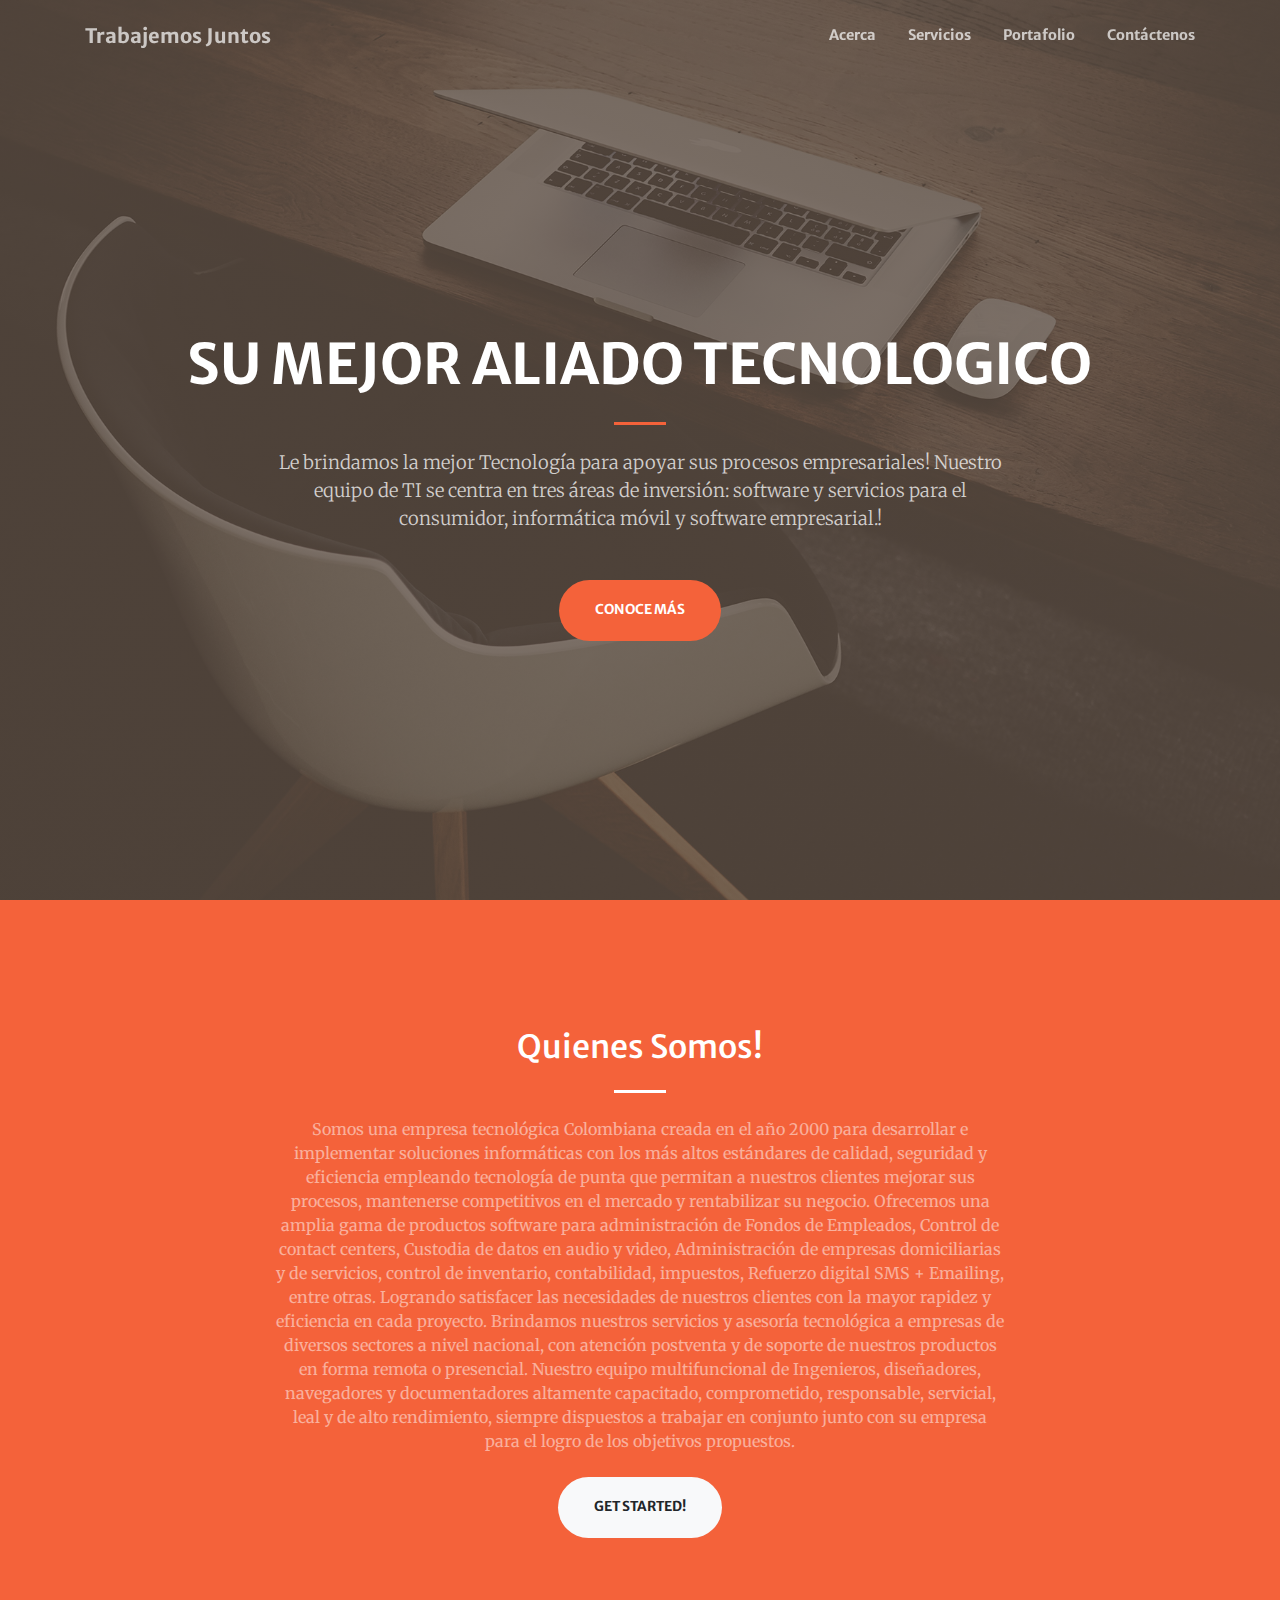
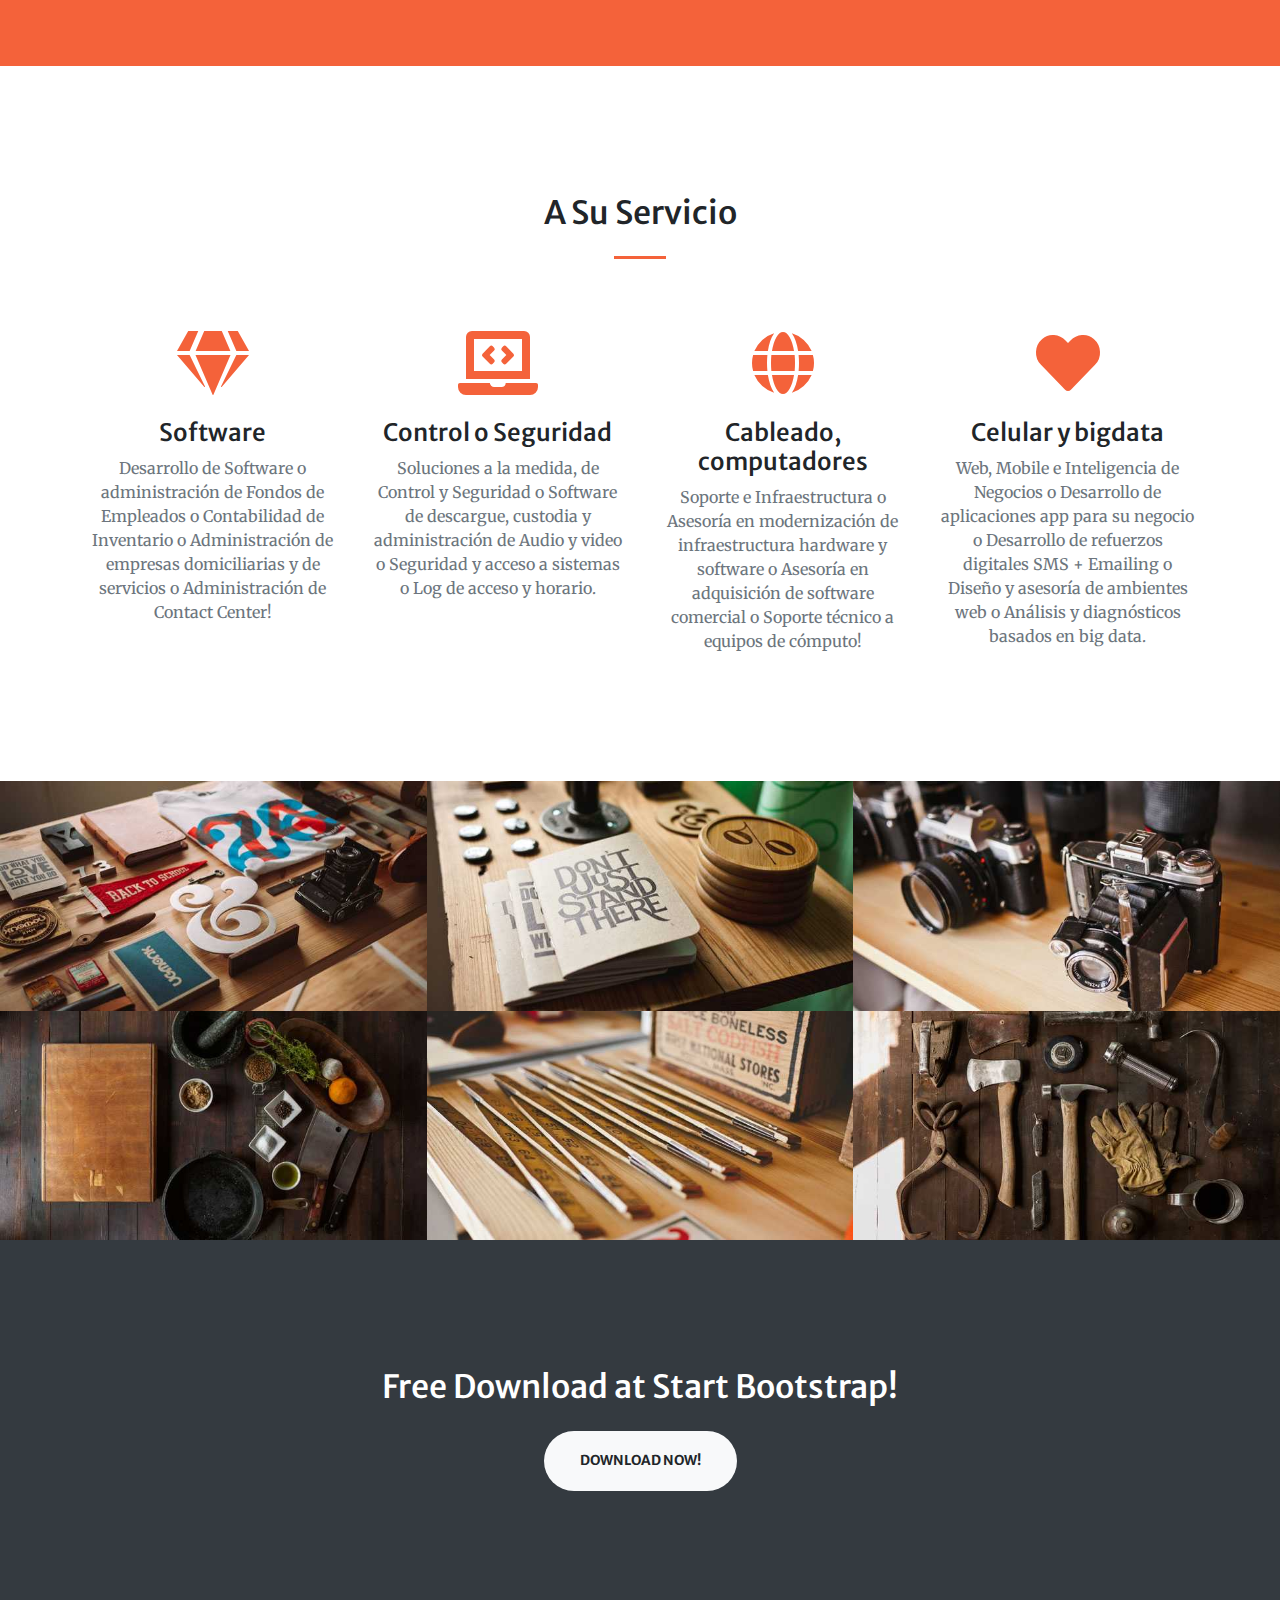
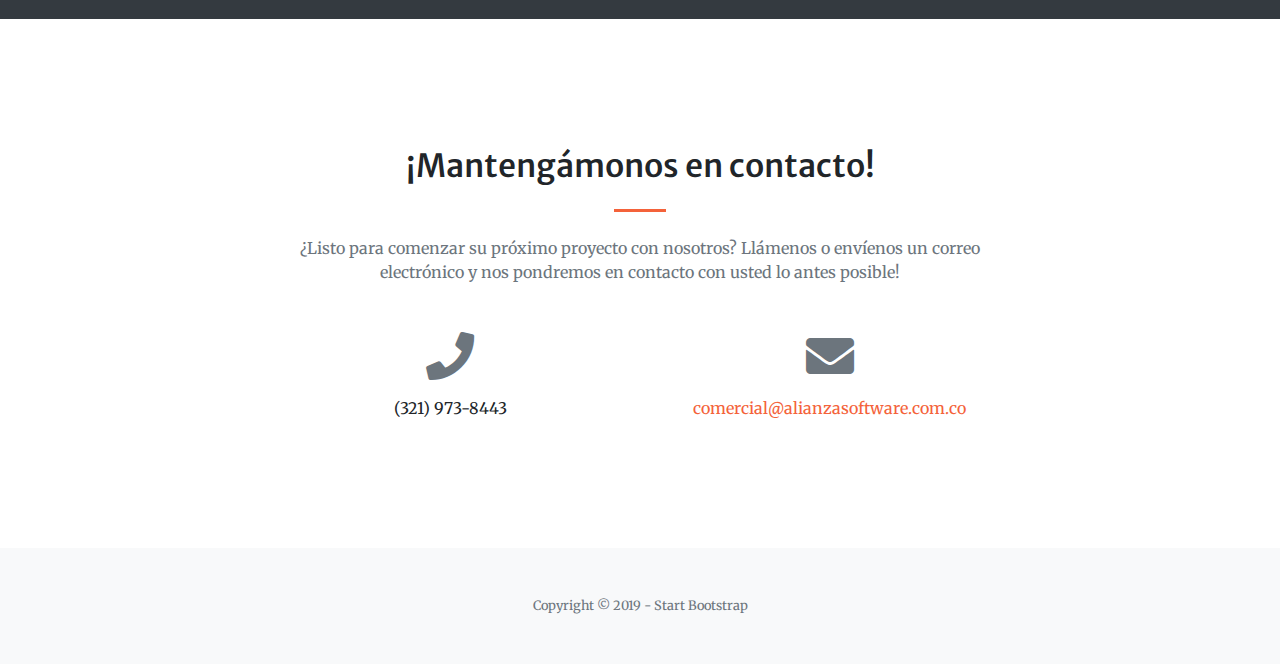
==== index.html @ fbc03a9c "Updates" ====
<!DOCTYPE html><html lang="en"><head><meta charSet="utf-8"/><meta http-equiv="x-ua-compatible" content="ie=edge"/><meta name="viewport" content="width=device-width, initial-scale=1, shrink-to-fit=no"/><style data-href="/styles.d4456d496909df56a29a.css">/*!
 * Font Awesome Free 5.10.2 by @fontawesome - https://fontawesome.com
 * License - https://fontawesome.com/license/free (Icons: CC BY 4.0, Fonts: SIL OFL 1.1, Code: MIT License)
 */@font-face{font-family:Font Awesome\ 5 Brands;font-style:normal;font-weight:400;font-display:auto;src:url(/static/fa-brands-400-14c590d124662eb50efa4c00f027b79c.eot);src:url(/static/fa-brands-400-14c590d124662eb50efa4c00f027b79c.eot?#iefix) format("embedded-opentype"),url(/static/fa-brands-400-3e1b2a654a784ceb385157140b4ccd71.woff2) format("woff2"),url(/static/fa-brands-400-df02c782834b113d605d8329368737b4.woff) format("woff"),url(/static/fa-brands-400-5e8aa9ea0ebcd2218178f554cdd8e6b0.ttf) format("truetype"),url(/static/fa-brands-400-bfa9c38bd6081dafe7278dedc4aad1d9.svg#fontawesome) format("svg")}.fab{font-family:Font Awesome\ 5 Brands}@font-face{font-family:Font Awesome\ 5 Free;font-style:normal;font-weight:400;font-display:auto;src:url(/static/fa-regular-400-aa66d0e0e38c75666e98db33abae955e.eot);src:url(/static/fa-regular-400-aa66d0e0e38c75666e98db33abae955e.eot?#iefix) format("embedded-opentype"),url(/static/fa-regular-400-ac21cac3f22cc9642f5af32e0c750797.woff2) format("woff2"),url(/static/fa-regular-400-5623624dd1b017c66c29d1ac69cdcfa3.woff) format("woff"),url(/static/fa-regular-400-285a9d2a28886ad64c4e45cbd733cf7c.ttf) format("truetype"),url(/static/fa-regular-400-95f13e0be408d117bd3d9b366084a3ef.svg#fontawesome) format("svg")}.far{font-weight:400}@font-face{font-family:Font Awesome\ 5 Free;font-style:normal;font-weight:900;font-display:auto;src:url(/static/fa-solid-900-42e1fbd2cf655a0b44a2dfae9ca2f8c1.eot);src:url(/static/fa-solid-900-42e1fbd2cf655a0b44a2dfae9ca2f8c1.eot?#iefix) format("embedded-opentype"),url(/static/fa-solid-900-d6d8d5da9214dc7d46b297672a602d55.woff2) format("woff2"),url(/static/fa-solid-900-3ded831d708bf90b2da86756551b5c1c.woff) format("woff"),url(/static/fa-solid-900-896e20e26ad07dc63c9526ed814117e9.ttf) format("truetype"),url(/static/fa-solid-900-6ed5e3bc9018d2a03e2f1fadbf8a0a4a.svg#fontawesome) format("svg")}.fa,.far,.fas{font-family:Font Awesome\ 5 Free}.fa,.fas{font-weight:900}

/*!
 * Font Awesome Free 5.10.2 by @fontawesome - https://fontawesome.com
 * License - https://fontawesome.com/license/free (Icons: CC BY 4.0, Fonts: SIL OFL 1.1, Code: MIT License)
 */.fa,.fab,.fad,.fal,.far,.fas{-moz-osx-font-smoothing:grayscale;-webkit-font-smoothing:antialiased;display:inline-block;font-style:normal;font-variant:normal;text-rendering:auto;line-height:1}.fa-lg{font-size:1.33333em;line-height:.75em;vertical-align:-.0667em}.fa-xs{font-size:.75em}.fa-sm{font-size:.875em}.fa-1x{font-size:1em}.fa-2x{font-size:2em}.fa-3x{font-size:3em}.fa-4x{font-size:4em}.fa-5x{font-size:5em}.fa-6x{font-size:6em}.fa-7x{font-size:7em}.fa-8x{font-size:8em}.fa-9x{font-size:9em}.fa-10x{font-size:10em}.fa-fw{text-align:center;width:1.25em}.fa-ul{list-style-type:none;margin-left:2.5em;padding-left:0}.fa-ul>li{position:relative}.fa-li{left:-2em;position:absolute;text-align:center;width:2em;line-height:inherit}.fa-border{border:.08em solid #eee;border-radius:.1em;padding:.2em .25em .15em}.fa-pull-left{float:left}.fa-pull-right{float:right}.fa.fa-pull-left,.fab.fa-pull-left,.fal.fa-pull-left,.far.fa-pull-left,.fas.fa-pull-left{margin-right:.3em}.fa.fa-pull-right,.fab.fa-pull-right,.fal.fa-pull-right,.far.fa-pull-right,.fas.fa-pull-right{margin-left:.3em}.fa-spin{animation:fa-spin 2s linear infinite}.fa-pulse{animation:fa-spin 1s steps(8) infinite}@keyframes fa-spin{0%{transform:rotate(0deg)}to{transform:rotate(1turn)}}.fa-rotate-90{-ms-filter:"progid:DXImageTransform.Microsoft.BasicImage(rotation=1)";transform:rotate(90deg)}.fa-rotate-180{-ms-filter:"progid:DXImageTransform.Microsoft.BasicImage(rotation=2)";transform:rotate(180deg)}.fa-rotate-270{-ms-filter:"progid:DXImageTransform.Microsoft.BasicImage(rotation=3)";transform:rotate(270deg)}.fa-flip-horizontal{-ms-filter:"progid:DXImageTransform.Microsoft.BasicImage(rotation=0, mirror=1)";transform:scaleX(-1)}.fa-flip-vertical{transform:scaleY(-1)}.fa-flip-both,.fa-flip-horizontal.fa-flip-vertical,.fa-flip-vertical{-ms-filter:"progid:DXImageTransform.Microsoft.BasicImage(rotation=2, mirror=1)"}.fa-flip-both,.fa-flip-horizontal.fa-flip-vertical{transform:scale(-1)}:root .fa-flip-both,:root .fa-flip-horizontal,:root .fa-flip-vertical,:root .fa-rotate-90,:root .fa-rotate-180,:root .fa-rotate-270{-webkit-filter:none;filter:none}.fa-stack{display:inline-block;height:2em;line-height:2em;position:relative;vertical-align:middle;width:2.5em}.fa-stack-1x,.fa-stack-2x{left:0;position:absolute;text-align:center;width:100%}.fa-stack-1x{line-height:inherit}.fa-stack-2x{font-size:2em}.fa-inverse{color:#fff}.fa-500px:before{content:"\F26E"}.fa-accessible-icon:before{content:"\F368"}.fa-accusoft:before{content:"\F369"}.fa-acquisitions-incorporated:before{content:"\F6AF"}.fa-ad:before{content:"\F641"}.fa-address-book:before{content:"\F2B9"}.fa-address-card:before{content:"\F2BB"}.fa-adjust:before{content:"\F042"}.fa-adn:before{content:"\F170"}.fa-adobe:before{content:"\F778"}.fa-adversal:before{content:"\F36A"}.fa-affiliatetheme:before{content:"\F36B"}.fa-air-freshener:before{content:"\F5D0"}.fa-airbnb:before{content:"\F834"}.fa-algolia:before{content:"\F36C"}.fa-align-center:before{content:"\F037"}.fa-align-justify:before{content:"\F039"}.fa-align-left:before{content:"\F036"}.fa-align-right:before{content:"\F038"}.fa-alipay:before{content:"\F642"}.fa-allergies:before{content:"\F461"}.fa-amazon:before{content:"\F270"}.fa-amazon-pay:before{content:"\F42C"}.fa-ambulance:before{content:"\F0F9"}.fa-american-sign-language-interpreting:before{content:"\F2A3"}.fa-amilia:before{content:"\F36D"}.fa-anchor:before{content:"\F13D"}.fa-android:before{content:"\F17B"}.fa-angellist:before{content:"\F209"}.fa-angle-double-down:before{content:"\F103"}.fa-angle-double-left:before{content:"\F100"}.fa-angle-double-right:before{content:"\F101"}.fa-angle-double-up:before{content:"\F102"}.fa-angle-down:before{content:"\F107"}.fa-angle-left:before{content:"\F104"}.fa-angle-right:before{content:"\F105"}.fa-angle-up:before{content:"\F106"}.fa-angry:before{content:"\F556"}.fa-angrycreative:before{content:"\F36E"}.fa-angular:before{content:"\F420"}.fa-ankh:before{content:"\F644"}.fa-app-store:before{content:"\F36F"}.fa-app-store-ios:before{content:"\F370"}.fa-apper:before{content:"\F371"}.fa-apple:before{content:"\F179"}.fa-apple-alt:before{content:"\F5D1"}.fa-apple-pay:before{content:"\F415"}.fa-archive:before{content:"\F187"}.fa-archway:before{content:"\F557"}.fa-arrow-alt-circle-down:before{content:"\F358"}.fa-arrow-alt-circle-left:before{content:"\F359"}.fa-arrow-alt-circle-right:before{content:"\F35A"}.fa-arrow-alt-circle-up:before{content:"\F35B"}.fa-arrow-circle-down:before{content:"\F0AB"}.fa-arrow-circle-left:before{content:"\F0A8"}.fa-arrow-circle-right:before{content:"\F0A9"}.fa-arrow-circle-up:before{content:"\F0AA"}.fa-arrow-down:before{content:"\F063"}.fa-arrow-left:before{content:"\F060"}.fa-arrow-right:before{content:"\F061"}.fa-arrow-up:before{content:"\F062"}.fa-arrows-alt:before{content:"\F0B2"}.fa-arrows-alt-h:before{content:"\F337"}.fa-arrows-alt-v:before{content:"\F338"}.fa-artstation:before{content:"\F77A"}.fa-assistive-listening-systems:before{content:"\F2A2"}.fa-asterisk:before{content:"\F069"}.fa-asymmetrik:before{content:"\F372"}.fa-at:before{content:"\F1FA"}.fa-atlas:before{content:"\F558"}.fa-atlassian:before{content:"\F77B"}.fa-atom:before{content:"\F5D2"}.fa-audible:before{content:"\F373"}.fa-audio-description:before{content:"\F29E"}.fa-autoprefixer:before{content:"\F41C"}.fa-avianex:before{content:"\F374"}.fa-aviato:before{content:"\F421"}.fa-award:before{content:"\F559"}.fa-aws:before{content:"\F375"}.fa-baby:before{content:"\F77C"}.fa-baby-carriage:before{content:"\F77D"}.fa-backspace:before{content:"\F55A"}.fa-backward:before{content:"\F04A"}.fa-bacon:before{content:"\F7E5"}.fa-balance-scale:before{content:"\F24E"}.fa-balance-scale-left:before{content:"\F515"}.fa-balance-scale-right:before{content:"\F516"}.fa-ban:before{content:"\F05E"}.fa-band-aid:before{content:"\F462"}.fa-bandcamp:before{content:"\F2D5"}.fa-barcode:before{content:"\F02A"}.fa-bars:before{content:"\F0C9"}.fa-baseball-ball:before{content:"\F433"}.fa-basketball-ball:before{content:"\F434"}.fa-bath:before{content:"\F2CD"}.fa-battery-empty:before{content:"\F244"}.fa-battery-full:before{content:"\F240"}.fa-battery-half:before{content:"\F242"}.fa-battery-quarter:before{content:"\F243"}.fa-battery-three-quarters:before{content:"\F241"}.fa-battle-net:before{content:"\F835"}.fa-bed:before{content:"\F236"}.fa-beer:before{content:"\F0FC"}.fa-behance:before{content:"\F1B4"}.fa-behance-square:before{content:"\F1B5"}.fa-bell:before{content:"\F0F3"}.fa-bell-slash:before{content:"\F1F6"}.fa-bezier-curve:before{content:"\F55B"}.fa-bible:before{content:"\F647"}.fa-bicycle:before{content:"\F206"}.fa-biking:before{content:"\F84A"}.fa-bimobject:before{content:"\F378"}.fa-binoculars:before{content:"\F1E5"}.fa-biohazard:before{content:"\F780"}.fa-birthday-cake:before{content:"\F1FD"}.fa-bitbucket:before{content:"\F171"}.fa-bitcoin:before{content:"\F379"}.fa-bity:before{content:"\F37A"}.fa-black-tie:before{content:"\F27E"}.fa-blackberry:before{content:"\F37B"}.fa-blender:before{content:"\F517"}.fa-blender-phone:before{content:"\F6B6"}.fa-blind:before{content:"\F29D"}.fa-blog:before{content:"\F781"}.fa-blogger:before{content:"\F37C"}.fa-blogger-b:before{content:"\F37D"}.fa-bluetooth:before{content:"\F293"}.fa-bluetooth-b:before{content:"\F294"}.fa-bold:before{content:"\F032"}.fa-bolt:before{content:"\F0E7"}.fa-bomb:before{content:"\F1E2"}.fa-bone:before{content:"\F5D7"}.fa-bong:before{content:"\F55C"}.fa-book:before{content:"\F02D"}.fa-book-dead:before{content:"\F6B7"}.fa-book-medical:before{content:"\F7E6"}.fa-book-open:before{content:"\F518"}.fa-book-reader:before{content:"\F5DA"}.fa-bookmark:before{content:"\F02E"}.fa-bootstrap:before{content:"\F836"}.fa-border-all:before{content:"\F84C"}.fa-border-none:before{content:"\F850"}.fa-border-style:before{content:"\F853"}.fa-bowling-ball:before{content:"\F436"}.fa-box:before{content:"\F466"}.fa-box-open:before{content:"\F49E"}.fa-boxes:before{content:"\F468"}.fa-braille:before{content:"\F2A1"}.fa-brain:before{content:"\F5DC"}.fa-bread-slice:before{content:"\F7EC"}.fa-briefcase:before{content:"\F0B1"}.fa-briefcase-medical:before{content:"\F469"}.fa-broadcast-tower:before{content:"\F519"}.fa-broom:before{content:"\F51A"}.fa-brush:before{content:"\F55D"}.fa-btc:before{content:"\F15A"}.fa-buffer:before{content:"\F837"}.fa-bug:before{content:"\F188"}.fa-building:before{content:"\F1AD"}.fa-bullhorn:before{content:"\F0A1"}.fa-bullseye:before{content:"\F140"}.fa-burn:before{content:"\F46A"}.fa-buromobelexperte:before{content:"\F37F"}.fa-bus:before{content:"\F207"}.fa-bus-alt:before{content:"\F55E"}.fa-business-time:before{content:"\F64A"}.fa-buysellads:before{content:"\F20D"}.fa-calculator:before{content:"\F1EC"}.fa-calendar:before{content:"\F133"}.fa-calendar-alt:before{content:"\F073"}.fa-calendar-check:before{content:"\F274"}.fa-calendar-day:before{content:"\F783"}.fa-calendar-minus:before{content:"\F272"}.fa-calendar-plus:before{content:"\F271"}.fa-calendar-times:before{content:"\F273"}.fa-calendar-week:before{content:"\F784"}.fa-camera:before{content:"\F030"}.fa-camera-retro:before{content:"\F083"}.fa-campground:before{content:"\F6BB"}.fa-canadian-maple-leaf:before{content:"\F785"}.fa-candy-cane:before{content:"\F786"}.fa-cannabis:before{content:"\F55F"}.fa-capsules:before{content:"\F46B"}.fa-car:before{content:"\F1B9"}.fa-car-alt:before{content:"\F5DE"}.fa-car-battery:before{content:"\F5DF"}.fa-car-crash:before{content:"\F5E1"}.fa-car-side:before{content:"\F5E4"}.fa-caret-down:before{content:"\F0D7"}.fa-caret-left:before{content:"\F0D9"}.fa-caret-right:before{content:"\F0DA"}.fa-caret-square-down:before{content:"\F150"}.fa-caret-square-left:before{content:"\F191"}.fa-caret-square-right:before{content:"\F152"}.fa-caret-square-up:before{content:"\F151"}.fa-caret-up:before{content:"\F0D8"}.fa-carrot:before{content:"\F787"}.fa-cart-arrow-down:before{content:"\F218"}.fa-cart-plus:before{content:"\F217"}.fa-cash-register:before{content:"\F788"}.fa-cat:before{content:"\F6BE"}.fa-cc-amazon-pay:before{content:"\F42D"}.fa-cc-amex:before{content:"\F1F3"}.fa-cc-apple-pay:before{content:"\F416"}.fa-cc-diners-club:before{content:"\F24C"}.fa-cc-discover:before{content:"\F1F2"}.fa-cc-jcb:before{content:"\F24B"}.fa-cc-mastercard:before{content:"\F1F1"}.fa-cc-paypal:before{content:"\F1F4"}.fa-cc-stripe:before{content:"\F1F5"}.fa-cc-visa:before{content:"\F1F0"}.fa-centercode:before{content:"\F380"}.fa-centos:before{content:"\F789"}.fa-certificate:before{content:"\F0A3"}.fa-chair:before{content:"\F6C0"}.fa-chalkboard:before{content:"\F51B"}.fa-chalkboard-teacher:before{content:"\F51C"}.fa-charging-station:before{content:"\F5E7"}.fa-chart-area:before{content:"\F1FE"}.fa-chart-bar:before{content:"\F080"}.fa-chart-line:before{content:"\F201"}.fa-chart-pie:before{content:"\F200"}.fa-check:before{content:"\F00C"}.fa-check-circle:before{content:"\F058"}.fa-check-double:before{content:"\F560"}.fa-check-square:before{content:"\F14A"}.fa-cheese:before{content:"\F7EF"}.fa-chess:before{content:"\F439"}.fa-chess-bishop:before{content:"\F43A"}.fa-chess-board:before{content:"\F43C"}.fa-chess-king:before{content:"\F43F"}.fa-chess-knight:before{content:"\F441"}.fa-chess-pawn:before{content:"\F443"}.fa-chess-queen:before{content:"\F445"}.fa-chess-rook:before{content:"\F447"}.fa-chevron-circle-down:before{content:"\F13A"}.fa-chevron-circle-left:before{content:"\F137"}.fa-chevron-circle-right:before{content:"\F138"}.fa-chevron-circle-up:before{content:"\F139"}.fa-chevron-down:before{content:"\F078"}.fa-chevron-left:before{content:"\F053"}.fa-chevron-right:before{content:"\F054"}.fa-chevron-up:before{content:"\F077"}.fa-child:before{content:"\F1AE"}.fa-chrome:before{content:"\F268"}.fa-chromecast:before{content:"\F838"}.fa-church:before{content:"\F51D"}.fa-circle:before{content:"\F111"}.fa-circle-notch:before{content:"\F1CE"}.fa-city:before{content:"\F64F"}.fa-clinic-medical:before{content:"\F7F2"}.fa-clipboard:before{content:"\F328"}.fa-clipboard-check:before{content:"\F46C"}.fa-clipboard-list:before{content:"\F46D"}.fa-clock:before{content:"\F017"}.fa-clone:before{content:"\F24D"}.fa-closed-captioning:before{content:"\F20A"}.fa-cloud:before{content:"\F0C2"}.fa-cloud-download-alt:before{content:"\F381"}.fa-cloud-meatball:before{content:"\F73B"}.fa-cloud-moon:before{content:"\F6C3"}.fa-cloud-moon-rain:before{content:"\F73C"}.fa-cloud-rain:before{content:"\F73D"}.fa-cloud-showers-heavy:before{content:"\F740"}.fa-cloud-sun:before{content:"\F6C4"}.fa-cloud-sun-rain:before{content:"\F743"}.fa-cloud-upload-alt:before{content:"\F382"}.fa-cloudscale:before{content:"\F383"}.fa-cloudsmith:before{content:"\F384"}.fa-cloudversify:before{content:"\F385"}.fa-cocktail:before{content:"\F561"}.fa-code:before{content:"\F121"}.fa-code-branch:before{content:"\F126"}.fa-codepen:before{content:"\F1CB"}.fa-codiepie:before{content:"\F284"}.fa-coffee:before{content:"\F0F4"}.fa-cog:before{content:"\F013"}.fa-cogs:before{content:"\F085"}.fa-coins:before{content:"\F51E"}.fa-columns:before{content:"\F0DB"}.fa-comment:before{content:"\F075"}.fa-comment-alt:before{content:"\F27A"}.fa-comment-dollar:before{content:"\F651"}.fa-comment-dots:before{content:"\F4AD"}.fa-comment-medical:before{content:"\F7F5"}.fa-comment-slash:before{content:"\F4B3"}.fa-comments:before{content:"\F086"}.fa-comments-dollar:before{content:"\F653"}.fa-compact-disc:before{content:"\F51F"}.fa-compass:before{content:"\F14E"}.fa-compress:before{content:"\F066"}.fa-compress-arrows-alt:before{content:"\F78C"}.fa-concierge-bell:before{content:"\F562"}.fa-confluence:before{content:"\F78D"}.fa-connectdevelop:before{content:"\F20E"}.fa-contao:before{content:"\F26D"}.fa-cookie:before{content:"\F563"}.fa-cookie-bite:before{content:"\F564"}.fa-copy:before{content:"\F0C5"}.fa-copyright:before{content:"\F1F9"}.fa-cotton-bureau:before{content:"\F89E"}.fa-couch:before{content:"\F4B8"}.fa-cpanel:before{content:"\F388"}.fa-creative-commons:before{content:"\F25E"}.fa-creative-commons-by:before{content:"\F4E7"}.fa-creative-commons-nc:before{content:"\F4E8"}.fa-creative-commons-nc-eu:before{content:"\F4E9"}.fa-creative-commons-nc-jp:before{content:"\F4EA"}.fa-creative-commons-nd:before{content:"\F4EB"}.fa-creative-commons-pd:before{content:"\F4EC"}.fa-creative-commons-pd-alt:before{content:"\F4ED"}.fa-creative-commons-remix:before{content:"\F4EE"}.fa-creative-commons-sa:before{content:"\F4EF"}.fa-creative-commons-sampling:before{content:"\F4F0"}.fa-creative-commons-sampling-plus:before{content:"\F4F1"}.fa-creative-commons-share:before{content:"\F4F2"}.fa-creative-commons-zero:before{content:"\F4F3"}.fa-credit-card:before{content:"\F09D"}.fa-critical-role:before{content:"\F6C9"}.fa-crop:before{content:"\F125"}.fa-crop-alt:before{content:"\F565"}.fa-cross:before{content:"\F654"}.fa-crosshairs:before{content:"\F05B"}.fa-crow:before{content:"\F520"}.fa-crown:before{content:"\F521"}.fa-crutch:before{content:"\F7F7"}.fa-css3:before{content:"\F13C"}.fa-css3-alt:before{content:"\F38B"}.fa-cube:before{content:"\F1B2"}.fa-cubes:before{content:"\F1B3"}.fa-cut:before{content:"\F0C4"}.fa-cuttlefish:before{content:"\F38C"}.fa-d-and-d:before{content:"\F38D"}.fa-d-and-d-beyond:before{content:"\F6CA"}.fa-dashcube:before{content:"\F210"}.fa-database:before{content:"\F1C0"}.fa-deaf:before{content:"\F2A4"}.fa-delicious:before{content:"\F1A5"}.fa-democrat:before{content:"\F747"}.fa-deploydog:before{content:"\F38E"}.fa-deskpro:before{content:"\F38F"}.fa-desktop:before{content:"\F108"}.fa-dev:before{content:"\F6CC"}.fa-deviantart:before{content:"\F1BD"}.fa-dharmachakra:before{content:"\F655"}.fa-dhl:before{content:"\F790"}.fa-diagnoses:before{content:"\F470"}.fa-diaspora:before{content:"\F791"}.fa-dice:before{content:"\F522"}.fa-dice-d20:before{content:"\F6CF"}.fa-dice-d6:before{content:"\F6D1"}.fa-dice-five:before{content:"\F523"}.fa-dice-four:before{content:"\F524"}.fa-dice-one:before{content:"\F525"}.fa-dice-six:before{content:"\F526"}.fa-dice-three:before{content:"\F527"}.fa-dice-two:before{content:"\F528"}.fa-digg:before{content:"\F1A6"}.fa-digital-ocean:before{content:"\F391"}.fa-digital-tachograph:before{content:"\F566"}.fa-directions:before{content:"\F5EB"}.fa-discord:before{content:"\F392"}.fa-discourse:before{content:"\F393"}.fa-divide:before{content:"\F529"}.fa-dizzy:before{content:"\F567"}.fa-dna:before{content:"\F471"}.fa-dochub:before{content:"\F394"}.fa-docker:before{content:"\F395"}.fa-dog:before{content:"\F6D3"}.fa-dollar-sign:before{content:"\F155"}.fa-dolly:before{content:"\F472"}.fa-dolly-flatbed:before{content:"\F474"}.fa-donate:before{content:"\F4B9"}.fa-door-closed:before{content:"\F52A"}.fa-door-open:before{content:"\F52B"}.fa-dot-circle:before{content:"\F192"}.fa-dove:before{content:"\F4BA"}.fa-download:before{content:"\F019"}.fa-draft2digital:before{content:"\F396"}.fa-drafting-compass:before{content:"\F568"}.fa-dragon:before{content:"\F6D5"}.fa-draw-polygon:before{content:"\F5EE"}.fa-dribbble:before{content:"\F17D"}.fa-dribbble-square:before{content:"\F397"}.fa-dropbox:before{content:"\F16B"}.fa-drum:before{content:"\F569"}.fa-drum-steelpan:before{content:"\F56A"}.fa-drumstick-bite:before{content:"\F6D7"}.fa-drupal:before{content:"\F1A9"}.fa-dumbbell:before{content:"\F44B"}.fa-dumpster:before{content:"\F793"}.fa-dumpster-fire:before{content:"\F794"}.fa-dungeon:before{content:"\F6D9"}.fa-dyalog:before{content:"\F399"}.fa-earlybirds:before{content:"\F39A"}.fa-ebay:before{content:"\F4F4"}.fa-edge:before{content:"\F282"}.fa-edit:before{content:"\F044"}.fa-egg:before{content:"\F7FB"}.fa-eject:before{content:"\F052"}.fa-elementor:before{content:"\F430"}.fa-ellipsis-h:before{content:"\F141"}.fa-ellipsis-v:before{content:"\F142"}.fa-ello:before{content:"\F5F1"}.fa-ember:before{content:"\F423"}.fa-empire:before{content:"\F1D1"}.fa-envelope:before{content:"\F0E0"}.fa-envelope-open:before{content:"\F2B6"}.fa-envelope-open-text:before{content:"\F658"}.fa-envelope-square:before{content:"\F199"}.fa-envira:before{content:"\F299"}.fa-equals:before{content:"\F52C"}.fa-eraser:before{content:"\F12D"}.fa-erlang:before{content:"\F39D"}.fa-ethereum:before{content:"\F42E"}.fa-ethernet:before{content:"\F796"}.fa-etsy:before{content:"\F2D7"}.fa-euro-sign:before{content:"\F153"}.fa-evernote:before{content:"\F839"}.fa-exchange-alt:before{content:"\F362"}.fa-exclamation:before{content:"\F12A"}.fa-exclamation-circle:before{content:"\F06A"}.fa-exclamation-triangle:before{content:"\F071"}.fa-expand:before{content:"\F065"}.fa-expand-arrows-alt:before{content:"\F31E"}.fa-expeditedssl:before{content:"\F23E"}.fa-external-link-alt:before{content:"\F35D"}.fa-external-link-square-alt:before{content:"\F360"}.fa-eye:before{content:"\F06E"}.fa-eye-dropper:before{content:"\F1FB"}.fa-eye-slash:before{content:"\F070"}.fa-facebook:before{content:"\F09A"}.fa-facebook-f:before{content:"\F39E"}.fa-facebook-messenger:before{content:"\F39F"}.fa-facebook-square:before{content:"\F082"}.fa-fan:before{content:"\F863"}.fa-fantasy-flight-games:before{content:"\F6DC"}.fa-fast-backward:before{content:"\F049"}.fa-fast-forward:before{content:"\F050"}.fa-fax:before{content:"\F1AC"}.fa-feather:before{content:"\F52D"}.fa-feather-alt:before{content:"\F56B"}.fa-fedex:before{content:"\F797"}.fa-fedora:before{content:"\F798"}.fa-female:before{content:"\F182"}.fa-fighter-jet:before{content:"\F0FB"}.fa-figma:before{content:"\F799"}.fa-file:before{content:"\F15B"}.fa-file-alt:before{content:"\F15C"}.fa-file-archive:before{content:"\F1C6"}.fa-file-audio:before{content:"\F1C7"}.fa-file-code:before{content:"\F1C9"}.fa-file-contract:before{content:"\F56C"}.fa-file-csv:before{content:"\F6DD"}.fa-file-download:before{content:"\F56D"}.fa-file-excel:before{content:"\F1C3"}.fa-file-export:before{content:"\F56E"}.fa-file-image:before{content:"\F1C5"}.fa-file-import:before{content:"\F56F"}.fa-file-invoice:before{content:"\F570"}.fa-file-invoice-dollar:before{content:"\F571"}.fa-file-medical:before{content:"\F477"}.fa-file-medical-alt:before{content:"\F478"}.fa-file-pdf:before{content:"\F1C1"}.fa-file-powerpoint:before{content:"\F1C4"}.fa-file-prescription:before{content:"\F572"}.fa-file-signature:before{content:"\F573"}.fa-file-upload:before{content:"\F574"}.fa-file-video:before{content:"\F1C8"}.fa-file-word:before{content:"\F1C2"}.fa-fill:before{content:"\F575"}.fa-fill-drip:before{content:"\F576"}.fa-film:before{content:"\F008"}.fa-filter:before{content:"\F0B0"}.fa-fingerprint:before{content:"\F577"}.fa-fire:before{content:"\F06D"}.fa-fire-alt:before{content:"\F7E4"}.fa-fire-extinguisher:before{content:"\F134"}.fa-firefox:before{content:"\F269"}.fa-first-aid:before{content:"\F479"}.fa-first-order:before{content:"\F2B0"}.fa-first-order-alt:before{content:"\F50A"}.fa-firstdraft:before{content:"\F3A1"}.fa-fish:before{content:"\F578"}.fa-fist-raised:before{content:"\F6DE"}.fa-flag:before{content:"\F024"}.fa-flag-checkered:before{content:"\F11E"}.fa-flag-usa:before{content:"\F74D"}.fa-flask:before{content:"\F0C3"}.fa-flickr:before{content:"\F16E"}.fa-flipboard:before{content:"\F44D"}.fa-flushed:before{content:"\F579"}.fa-fly:before{content:"\F417"}.fa-folder:before{content:"\F07B"}.fa-folder-minus:before{content:"\F65D"}.fa-folder-open:before{content:"\F07C"}.fa-folder-plus:before{content:"\F65E"}.fa-font:before{content:"\F031"}.fa-font-awesome:before{content:"\F2B4"}.fa-font-awesome-alt:before{content:"\F35C"}.fa-font-awesome-flag:before{content:"\F425"}.fa-font-awesome-logo-full:before{content:"\F4E6"}.fa-fonticons:before{content:"\F280"}.fa-fonticons-fi:before{content:"\F3A2"}.fa-football-ball:before{content:"\F44E"}.fa-fort-awesome:before{content:"\F286"}.fa-fort-awesome-alt:before{content:"\F3A3"}.fa-forumbee:before{content:"\F211"}.fa-forward:before{content:"\F04E"}.fa-foursquare:before{content:"\F180"}.fa-free-code-camp:before{content:"\F2C5"}.fa-freebsd:before{content:"\F3A4"}.fa-frog:before{content:"\F52E"}.fa-frown:before{content:"\F119"}.fa-frown-open:before{content:"\F57A"}.fa-fulcrum:before{content:"\F50B"}.fa-funnel-dollar:before{content:"\F662"}.fa-futbol:before{content:"\F1E3"}.fa-galactic-republic:before{content:"\F50C"}.fa-galactic-senate:before{content:"\F50D"}.fa-gamepad:before{content:"\F11B"}.fa-gas-pump:before{content:"\F52F"}.fa-gavel:before{content:"\F0E3"}.fa-gem:before{content:"\F3A5"}.fa-genderless:before{content:"\F22D"}.fa-get-pocket:before{content:"\F265"}.fa-gg:before{content:"\F260"}.fa-gg-circle:before{content:"\F261"}.fa-ghost:before{content:"\F6E2"}.fa-gift:before{content:"\F06B"}.fa-gifts:before{content:"\F79C"}.fa-git:before{content:"\F1D3"}.fa-git-alt:before{content:"\F841"}.fa-git-square:before{content:"\F1D2"}.fa-github:before{content:"\F09B"}.fa-github-alt:before{content:"\F113"}.fa-github-square:before{content:"\F092"}.fa-gitkraken:before{content:"\F3A6"}.fa-gitlab:before{content:"\F296"}.fa-gitter:before{content:"\F426"}.fa-glass-cheers:before{content:"\F79F"}.fa-glass-martini:before{content:"\F000"}.fa-glass-martini-alt:before{content:"\F57B"}.fa-glass-whiskey:before{content:"\F7A0"}.fa-glasses:before{content:"\F530"}.fa-glide:before{content:"\F2A5"}.fa-glide-g:before{content:"\F2A6"}.fa-globe:before{content:"\F0AC"}.fa-globe-africa:before{content:"\F57C"}.fa-globe-americas:before{content:"\F57D"}.fa-globe-asia:before{content:"\F57E"}.fa-globe-europe:before{content:"\F7A2"}.fa-gofore:before{content:"\F3A7"}.fa-golf-ball:before{content:"\F450"}.fa-goodreads:before{content:"\F3A8"}.fa-goodreads-g:before{content:"\F3A9"}.fa-google:before{content:"\F1A0"}.fa-google-drive:before{content:"\F3AA"}.fa-google-play:before{content:"\F3AB"}.fa-google-plus:before{content:"\F2B3"}.fa-google-plus-g:before{content:"\F0D5"}.fa-google-plus-square:before{content:"\F0D4"}.fa-google-wallet:before{content:"\F1EE"}.fa-gopuram:before{content:"\F664"}.fa-graduation-cap:before{content:"\F19D"}.fa-gratipay:before{content:"\F184"}.fa-grav:before{content:"\F2D6"}.fa-greater-than:before{content:"\F531"}.fa-greater-than-equal:before{content:"\F532"}.fa-grimace:before{content:"\F57F"}.fa-grin:before{content:"\F580"}.fa-grin-alt:before{content:"\F581"}.fa-grin-beam:before{content:"\F582"}.fa-grin-beam-sweat:before{content:"\F583"}.fa-grin-hearts:before{content:"\F584"}.fa-grin-squint:before{content:"\F585"}.fa-grin-squint-tears:before{content:"\F586"}.fa-grin-stars:before{content:"\F587"}.fa-grin-tears:before{content:"\F588"}.fa-grin-tongue:before{content:"\F589"}.fa-grin-tongue-squint:before{content:"\F58A"}.fa-grin-tongue-wink:before{content:"\F58B"}.fa-grin-wink:before{content:"\F58C"}.fa-grip-horizontal:before{content:"\F58D"}.fa-grip-lines:before{content:"\F7A4"}.fa-grip-lines-vertical:before{content:"\F7A5"}.fa-grip-vertical:before{content:"\F58E"}.fa-gripfire:before{content:"\F3AC"}.fa-grunt:before{content:"\F3AD"}.fa-guitar:before{content:"\F7A6"}.fa-gulp:before{content:"\F3AE"}.fa-h-square:before{content:"\F0FD"}.fa-hacker-news:before{content:"\F1D4"}.fa-hacker-news-square:before{content:"\F3AF"}.fa-hackerrank:before{content:"\F5F7"}.fa-hamburger:before{content:"\F805"}.fa-hammer:before{content:"\F6E3"}.fa-hamsa:before{content:"\F665"}.fa-hand-holding:before{content:"\F4BD"}.fa-hand-holding-heart:before{content:"\F4BE"}.fa-hand-holding-usd:before{content:"\F4C0"}.fa-hand-lizard:before{content:"\F258"}.fa-hand-middle-finger:before{content:"\F806"}.fa-hand-paper:before{content:"\F256"}.fa-hand-peace:before{content:"\F25B"}.fa-hand-point-down:before{content:"\F0A7"}.fa-hand-point-left:before{content:"\F0A5"}.fa-hand-point-right:before{content:"\F0A4"}.fa-hand-point-up:before{content:"\F0A6"}.fa-hand-pointer:before{content:"\F25A"}.fa-hand-rock:before{content:"\F255"}.fa-hand-scissors:before{content:"\F257"}.fa-hand-spock:before{content:"\F259"}.fa-hands:before{content:"\F4C2"}.fa-hands-helping:before{content:"\F4C4"}.fa-handshake:before{content:"\F2B5"}.fa-hanukiah:before{content:"\F6E6"}.fa-hard-hat:before{content:"\F807"}.fa-hashtag:before{content:"\F292"}.fa-hat-wizard:before{content:"\F6E8"}.fa-haykal:before{content:"\F666"}.fa-hdd:before{content:"\F0A0"}.fa-heading:before{content:"\F1DC"}.fa-headphones:before{content:"\F025"}.fa-headphones-alt:before{content:"\F58F"}.fa-headset:before{content:"\F590"}.fa-heart:before{content:"\F004"}.fa-heart-broken:before{content:"\F7A9"}.fa-heartbeat:before{content:"\F21E"}.fa-helicopter:before{content:"\F533"}.fa-highlighter:before{content:"\F591"}.fa-hiking:before{content:"\F6EC"}.fa-hippo:before{content:"\F6ED"}.fa-hips:before{content:"\F452"}.fa-hire-a-helper:before{content:"\F3B0"}.fa-history:before{content:"\F1DA"}.fa-hockey-puck:before{content:"\F453"}.fa-holly-berry:before{content:"\F7AA"}.fa-home:before{content:"\F015"}.fa-hooli:before{content:"\F427"}.fa-hornbill:before{content:"\F592"}.fa-horse:before{content:"\F6F0"}.fa-horse-head:before{content:"\F7AB"}.fa-hospital:before{content:"\F0F8"}.fa-hospital-alt:before{content:"\F47D"}.fa-hospital-symbol:before{content:"\F47E"}.fa-hot-tub:before{content:"\F593"}.fa-hotdog:before{content:"\F80F"}.fa-hotel:before{content:"\F594"}.fa-hotjar:before{content:"\F3B1"}.fa-hourglass:before{content:"\F254"}.fa-hourglass-end:before{content:"\F253"}.fa-hourglass-half:before{content:"\F252"}.fa-hourglass-start:before{content:"\F251"}.fa-house-damage:before{content:"\F6F1"}.fa-houzz:before{content:"\F27C"}.fa-hryvnia:before{content:"\F6F2"}.fa-html5:before{content:"\F13B"}.fa-hubspot:before{content:"\F3B2"}.fa-i-cursor:before{content:"\F246"}.fa-ice-cream:before{content:"\F810"}.fa-icicles:before{content:"\F7AD"}.fa-icons:before{content:"\F86D"}.fa-id-badge:before{content:"\F2C1"}.fa-id-card:before{content:"\F2C2"}.fa-id-card-alt:before{content:"\F47F"}.fa-igloo:before{content:"\F7AE"}.fa-image:before{content:"\F03E"}.fa-images:before{content:"\F302"}.fa-imdb:before{content:"\F2D8"}.fa-inbox:before{content:"\F01C"}.fa-indent:before{content:"\F03C"}.fa-industry:before{content:"\F275"}.fa-infinity:before{content:"\F534"}.fa-info:before{content:"\F129"}.fa-info-circle:before{content:"\F05A"}.fa-instagram:before{content:"\F16D"}.fa-intercom:before{content:"\F7AF"}.fa-internet-explorer:before{content:"\F26B"}.fa-invision:before{content:"\F7B0"}.fa-ioxhost:before{content:"\F208"}.fa-italic:before{content:"\F033"}.fa-itch-io:before{content:"\F83A"}.fa-itunes:before{content:"\F3B4"}.fa-itunes-note:before{content:"\F3B5"}.fa-java:before{content:"\F4E4"}.fa-jedi:before{content:"\F669"}.fa-jedi-order:before{content:"\F50E"}.fa-jenkins:before{content:"\F3B6"}.fa-jira:before{content:"\F7B1"}.fa-joget:before{content:"\F3B7"}.fa-joint:before{content:"\F595"}.fa-joomla:before{content:"\F1AA"}.fa-journal-whills:before{content:"\F66A"}.fa-js:before{content:"\F3B8"}.fa-js-square:before{content:"\F3B9"}.fa-jsfiddle:before{content:"\F1CC"}.fa-kaaba:before{content:"\F66B"}.fa-kaggle:before{content:"\F5FA"}.fa-key:before{content:"\F084"}.fa-keybase:before{content:"\F4F5"}.fa-keyboard:before{content:"\F11C"}.fa-keycdn:before{content:"\F3BA"}.fa-khanda:before{content:"\F66D"}.fa-kickstarter:before{content:"\F3BB"}.fa-kickstarter-k:before{content:"\F3BC"}.fa-kiss:before{content:"\F596"}.fa-kiss-beam:before{content:"\F597"}.fa-kiss-wink-heart:before{content:"\F598"}.fa-kiwi-bird:before{content:"\F535"}.fa-korvue:before{content:"\F42F"}.fa-landmark:before{content:"\F66F"}.fa-language:before{content:"\F1AB"}.fa-laptop:before{content:"\F109"}.fa-laptop-code:before{content:"\F5FC"}.fa-laptop-medical:before{content:"\F812"}.fa-laravel:before{content:"\F3BD"}.fa-lastfm:before{content:"\F202"}.fa-lastfm-square:before{content:"\F203"}.fa-laugh:before{content:"\F599"}.fa-laugh-beam:before{content:"\F59A"}.fa-laugh-squint:before{content:"\F59B"}.fa-laugh-wink:before{content:"\F59C"}.fa-layer-group:before{content:"\F5FD"}.fa-leaf:before{content:"\F06C"}.fa-leanpub:before{content:"\F212"}.fa-lemon:before{content:"\F094"}.fa-less:before{content:"\F41D"}.fa-less-than:before{content:"\F536"}.fa-less-than-equal:before{content:"\F537"}.fa-level-down-alt:before{content:"\F3BE"}.fa-level-up-alt:before{content:"\F3BF"}.fa-life-ring:before{content:"\F1CD"}.fa-lightbulb:before{content:"\F0EB"}.fa-line:before{content:"\F3C0"}.fa-link:before{content:"\F0C1"}.fa-linkedin:before{content:"\F08C"}.fa-linkedin-in:before{content:"\F0E1"}.fa-linode:before{content:"\F2B8"}.fa-linux:before{content:"\F17C"}.fa-lira-sign:before{content:"\F195"}.fa-list:before{content:"\F03A"}.fa-list-alt:before{content:"\F022"}.fa-list-ol:before{content:"\F0CB"}.fa-list-ul:before{content:"\F0CA"}.fa-location-arrow:before{content:"\F124"}.fa-lock:before{content:"\F023"}.fa-lock-open:before{content:"\F3C1"}.fa-long-arrow-alt-down:before{content:"\F309"}.fa-long-arrow-alt-left:before{content:"\F30A"}.fa-long-arrow-alt-right:before{content:"\F30B"}.fa-long-arrow-alt-up:before{content:"\F30C"}.fa-low-vision:before{content:"\F2A8"}.fa-luggage-cart:before{content:"\F59D"}.fa-lyft:before{content:"\F3C3"}.fa-magento:before{content:"\F3C4"}.fa-magic:before{content:"\F0D0"}.fa-magnet:before{content:"\F076"}.fa-mail-bulk:before{content:"\F674"}.fa-mailchimp:before{content:"\F59E"}.fa-male:before{content:"\F183"}.fa-mandalorian:before{content:"\F50F"}.fa-map:before{content:"\F279"}.fa-map-marked:before{content:"\F59F"}.fa-map-marked-alt:before{content:"\F5A0"}.fa-map-marker:before{content:"\F041"}.fa-map-marker-alt:before{content:"\F3C5"}.fa-map-pin:before{content:"\F276"}.fa-map-signs:before{content:"\F277"}.fa-markdown:before{content:"\F60F"}.fa-marker:before{content:"\F5A1"}.fa-mars:before{content:"\F222"}.fa-mars-double:before{content:"\F227"}.fa-mars-stroke:before{content:"\F229"}.fa-mars-stroke-h:before{content:"\F22B"}.fa-mars-stroke-v:before{content:"\F22A"}.fa-mask:before{content:"\F6FA"}.fa-mastodon:before{content:"\F4F6"}.fa-maxcdn:before{content:"\F136"}.fa-medal:before{content:"\F5A2"}.fa-medapps:before{content:"\F3C6"}.fa-medium:before{content:"\F23A"}.fa-medium-m:before{content:"\F3C7"}.fa-medkit:before{content:"\F0FA"}.fa-medrt:before{content:"\F3C8"}.fa-meetup:before{content:"\F2E0"}.fa-megaport:before{content:"\F5A3"}.fa-meh:before{content:"\F11A"}.fa-meh-blank:before{content:"\F5A4"}.fa-meh-rolling-eyes:before{content:"\F5A5"}.fa-memory:before{content:"\F538"}.fa-mendeley:before{content:"\F7B3"}.fa-menorah:before{content:"\F676"}.fa-mercury:before{content:"\F223"}.fa-meteor:before{content:"\F753"}.fa-microchip:before{content:"\F2DB"}.fa-microphone:before{content:"\F130"}.fa-microphone-alt:before{content:"\F3C9"}.fa-microphone-alt-slash:before{content:"\F539"}.fa-microphone-slash:before{content:"\F131"}.fa-microscope:before{content:"\F610"}.fa-microsoft:before{content:"\F3CA"}.fa-minus:before{content:"\F068"}.fa-minus-circle:before{content:"\F056"}.fa-minus-square:before{content:"\F146"}.fa-mitten:before{content:"\F7B5"}.fa-mix:before{content:"\F3CB"}.fa-mixcloud:before{content:"\F289"}.fa-mizuni:before{content:"\F3CC"}.fa-mobile:before{content:"\F10B"}.fa-mobile-alt:before{content:"\F3CD"}.fa-modx:before{content:"\F285"}.fa-monero:before{content:"\F3D0"}.fa-money-bill:before{content:"\F0D6"}.fa-money-bill-alt:before{content:"\F3D1"}.fa-money-bill-wave:before{content:"\F53A"}.fa-money-bill-wave-alt:before{content:"\F53B"}.fa-money-check:before{content:"\F53C"}.fa-money-check-alt:before{content:"\F53D"}.fa-monument:before{content:"\F5A6"}.fa-moon:before{content:"\F186"}.fa-mortar-pestle:before{content:"\F5A7"}.fa-mosque:before{content:"\F678"}.fa-motorcycle:before{content:"\F21C"}.fa-mountain:before{content:"\F6FC"}.fa-mouse-pointer:before{content:"\F245"}.fa-mug-hot:before{content:"\F7B6"}.fa-music:before{content:"\F001"}.fa-napster:before{content:"\F3D2"}.fa-neos:before{content:"\F612"}.fa-network-wired:before{content:"\F6FF"}.fa-neuter:before{content:"\F22C"}.fa-newspaper:before{content:"\F1EA"}.fa-nimblr:before{content:"\F5A8"}.fa-node:before{content:"\F419"}.fa-node-js:before{content:"\F3D3"}.fa-not-equal:before{content:"\F53E"}.fa-notes-medical:before{content:"\F481"}.fa-npm:before{content:"\F3D4"}.fa-ns8:before{content:"\F3D5"}.fa-nutritionix:before{content:"\F3D6"}.fa-object-group:before{content:"\F247"}.fa-object-ungroup:before{content:"\F248"}.fa-odnoklassniki:before{content:"\F263"}.fa-odnoklassniki-square:before{content:"\F264"}.fa-oil-can:before{content:"\F613"}.fa-old-republic:before{content:"\F510"}.fa-om:before{content:"\F679"}.fa-opencart:before{content:"\F23D"}.fa-openid:before{content:"\F19B"}.fa-opera:before{content:"\F26A"}.fa-optin-monster:before{content:"\F23C"}.fa-osi:before{content:"\F41A"}.fa-otter:before{content:"\F700"}.fa-outdent:before{content:"\F03B"}.fa-page4:before{content:"\F3D7"}.fa-pagelines:before{content:"\F18C"}.fa-pager:before{content:"\F815"}.fa-paint-brush:before{content:"\F1FC"}.fa-paint-roller:before{content:"\F5AA"}.fa-palette:before{content:"\F53F"}.fa-palfed:before{content:"\F3D8"}.fa-pallet:before{content:"\F482"}.fa-paper-plane:before{content:"\F1D8"}.fa-paperclip:before{content:"\F0C6"}.fa-parachute-box:before{content:"\F4CD"}.fa-paragraph:before{content:"\F1DD"}.fa-parking:before{content:"\F540"}.fa-passport:before{content:"\F5AB"}.fa-pastafarianism:before{content:"\F67B"}.fa-paste:before{content:"\F0EA"}.fa-patreon:before{content:"\F3D9"}.fa-pause:before{content:"\F04C"}.fa-pause-circle:before{content:"\F28B"}.fa-paw:before{content:"\F1B0"}.fa-paypal:before{content:"\F1ED"}.fa-peace:before{content:"\F67C"}.fa-pen:before{content:"\F304"}.fa-pen-alt:before{content:"\F305"}.fa-pen-fancy:before{content:"\F5AC"}.fa-pen-nib:before{content:"\F5AD"}.fa-pen-square:before{content:"\F14B"}.fa-pencil-alt:before{content:"\F303"}.fa-pencil-ruler:before{content:"\F5AE"}.fa-penny-arcade:before{content:"\F704"}.fa-people-carry:before{content:"\F4CE"}.fa-pepper-hot:before{content:"\F816"}.fa-percent:before{content:"\F295"}.fa-percentage:before{content:"\F541"}.fa-periscope:before{content:"\F3DA"}.fa-person-booth:before{content:"\F756"}.fa-phabricator:before{content:"\F3DB"}.fa-phoenix-framework:before{content:"\F3DC"}.fa-phoenix-squadron:before{content:"\F511"}.fa-phone:before{content:"\F095"}.fa-phone-alt:before{content:"\F879"}.fa-phone-slash:before{content:"\F3DD"}.fa-phone-square:before{content:"\F098"}.fa-phone-square-alt:before{content:"\F87B"}.fa-phone-volume:before{content:"\F2A0"}.fa-photo-video:before{content:"\F87C"}.fa-php:before{content:"\F457"}.fa-pied-piper:before{content:"\F2AE"}.fa-pied-piper-alt:before{content:"\F1A8"}.fa-pied-piper-hat:before{content:"\F4E5"}.fa-pied-piper-pp:before{content:"\F1A7"}.fa-piggy-bank:before{content:"\F4D3"}.fa-pills:before{content:"\F484"}.fa-pinterest:before{content:"\F0D2"}.fa-pinterest-p:before{content:"\F231"}.fa-pinterest-square:before{content:"\F0D3"}.fa-pizza-slice:before{content:"\F818"}.fa-place-of-worship:before{content:"\F67F"}.fa-plane:before{content:"\F072"}.fa-plane-arrival:before{content:"\F5AF"}.fa-plane-departure:before{content:"\F5B0"}.fa-play:before{content:"\F04B"}.fa-play-circle:before{content:"\F144"}.fa-playstation:before{content:"\F3DF"}.fa-plug:before{content:"\F1E6"}.fa-plus:before{content:"\F067"}.fa-plus-circle:before{content:"\F055"}.fa-plus-square:before{content:"\F0FE"}.fa-podcast:before{content:"\F2CE"}.fa-poll:before{content:"\F681"}.fa-poll-h:before{content:"\F682"}.fa-poo:before{content:"\F2FE"}.fa-poo-storm:before{content:"\F75A"}.fa-poop:before{content:"\F619"}.fa-portrait:before{content:"\F3E0"}.fa-pound-sign:before{content:"\F154"}.fa-power-off:before{content:"\F011"}.fa-pray:before{content:"\F683"}.fa-praying-hands:before{content:"\F684"}.fa-prescription:before{content:"\F5B1"}.fa-prescription-bottle:before{content:"\F485"}.fa-prescription-bottle-alt:before{content:"\F486"}.fa-print:before{content:"\F02F"}.fa-procedures:before{content:"\F487"}.fa-product-hunt:before{content:"\F288"}.fa-project-diagram:before{content:"\F542"}.fa-pushed:before{content:"\F3E1"}.fa-puzzle-piece:before{content:"\F12E"}.fa-python:before{content:"\F3E2"}.fa-qq:before{content:"\F1D6"}.fa-qrcode:before{content:"\F029"}.fa-question:before{content:"\F128"}.fa-question-circle:before{content:"\F059"}.fa-quidditch:before{content:"\F458"}.fa-quinscape:before{content:"\F459"}.fa-quora:before{content:"\F2C4"}.fa-quote-left:before{content:"\F10D"}.fa-quote-right:before{content:"\F10E"}.fa-quran:before{content:"\F687"}.fa-r-project:before{content:"\F4F7"}.fa-radiation:before{content:"\F7B9"}.fa-radiation-alt:before{content:"\F7BA"}.fa-rainbow:before{content:"\F75B"}.fa-random:before{content:"\F074"}.fa-raspberry-pi:before{content:"\F7BB"}.fa-ravelry:before{content:"\F2D9"}.fa-react:before{content:"\F41B"}.fa-reacteurope:before{content:"\F75D"}.fa-readme:before{content:"\F4D5"}.fa-rebel:before{content:"\F1D0"}.fa-receipt:before{content:"\F543"}.fa-recycle:before{content:"\F1B8"}.fa-red-river:before{content:"\F3E3"}.fa-reddit:before{content:"\F1A1"}.fa-reddit-alien:before{content:"\F281"}.fa-reddit-square:before{content:"\F1A2"}.fa-redhat:before{content:"\F7BC"}.fa-redo:before{content:"\F01E"}.fa-redo-alt:before{content:"\F2F9"}.fa-registered:before{content:"\F25D"}.fa-remove-format:before{content:"\F87D"}.fa-renren:before{content:"\F18B"}.fa-reply:before{content:"\F3E5"}.fa-reply-all:before{content:"\F122"}.fa-replyd:before{content:"\F3E6"}.fa-republican:before{content:"\F75E"}.fa-researchgate:before{content:"\F4F8"}.fa-resolving:before{content:"\F3E7"}.fa-restroom:before{content:"\F7BD"}.fa-retweet:before{content:"\F079"}.fa-rev:before{content:"\F5B2"}.fa-ribbon:before{content:"\F4D6"}.fa-ring:before{content:"\F70B"}.fa-road:before{content:"\F018"}.fa-robot:before{content:"\F544"}.fa-rocket:before{content:"\F135"}.fa-rocketchat:before{content:"\F3E8"}.fa-rockrms:before{content:"\F3E9"}.fa-route:before{content:"\F4D7"}.fa-rss:before{content:"\F09E"}.fa-rss-square:before{content:"\F143"}.fa-ruble-sign:before{content:"\F158"}.fa-ruler:before{content:"\F545"}.fa-ruler-combined:before{content:"\F546"}.fa-ruler-horizontal:before{content:"\F547"}.fa-ruler-vertical:before{content:"\F548"}.fa-running:before{content:"\F70C"}.fa-rupee-sign:before{content:"\F156"}.fa-sad-cry:before{content:"\F5B3"}.fa-sad-tear:before{content:"\F5B4"}.fa-safari:before{content:"\F267"}.fa-salesforce:before{content:"\F83B"}.fa-sass:before{content:"\F41E"}.fa-satellite:before{content:"\F7BF"}.fa-satellite-dish:before{content:"\F7C0"}.fa-save:before{content:"\F0C7"}.fa-schlix:before{content:"\F3EA"}.fa-school:before{content:"\F549"}.fa-screwdriver:before{content:"\F54A"}.fa-scribd:before{content:"\F28A"}.fa-scroll:before{content:"\F70E"}.fa-sd-card:before{content:"\F7C2"}.fa-search:before{content:"\F002"}.fa-search-dollar:before{content:"\F688"}.fa-search-location:before{content:"\F689"}.fa-search-minus:before{content:"\F010"}.fa-search-plus:before{content:"\F00E"}.fa-searchengin:before{content:"\F3EB"}.fa-seedling:before{content:"\F4D8"}.fa-sellcast:before{content:"\F2DA"}.fa-sellsy:before{content:"\F213"}.fa-server:before{content:"\F233"}.fa-servicestack:before{content:"\F3EC"}.fa-shapes:before{content:"\F61F"}.fa-share:before{content:"\F064"}.fa-share-alt:before{content:"\F1E0"}.fa-share-alt-square:before{content:"\F1E1"}.fa-share-square:before{content:"\F14D"}.fa-shekel-sign:before{content:"\F20B"}.fa-shield-alt:before{content:"\F3ED"}.fa-ship:before{content:"\F21A"}.fa-shipping-fast:before{content:"\F48B"}.fa-shirtsinbulk:before{content:"\F214"}.fa-shoe-prints:before{content:"\F54B"}.fa-shopping-bag:before{content:"\F290"}.fa-shopping-basket:before{content:"\F291"}.fa-shopping-cart:before{content:"\F07A"}.fa-shopware:before{content:"\F5B5"}.fa-shower:before{content:"\F2CC"}.fa-shuttle-van:before{content:"\F5B6"}.fa-sign:before{content:"\F4D9"}.fa-sign-in-alt:before{content:"\F2F6"}.fa-sign-language:before{content:"\F2A7"}.fa-sign-out-alt:before{content:"\F2F5"}.fa-signal:before{content:"\F012"}.fa-signature:before{content:"\F5B7"}.fa-sim-card:before{content:"\F7C4"}.fa-simplybuilt:before{content:"\F215"}.fa-sistrix:before{content:"\F3EE"}.fa-sitemap:before{content:"\F0E8"}.fa-sith:before{content:"\F512"}.fa-skating:before{content:"\F7C5"}.fa-sketch:before{content:"\F7C6"}.fa-skiing:before{content:"\F7C9"}.fa-skiing-nordic:before{content:"\F7CA"}.fa-skull:before{content:"\F54C"}.fa-skull-crossbones:before{content:"\F714"}.fa-skyatlas:before{content:"\F216"}.fa-skype:before{content:"\F17E"}.fa-slack:before{content:"\F198"}.fa-slack-hash:before{content:"\F3EF"}.fa-slash:before{content:"\F715"}.fa-sleigh:before{content:"\F7CC"}.fa-sliders-h:before{content:"\F1DE"}.fa-slideshare:before{content:"\F1E7"}.fa-smile:before{content:"\F118"}.fa-smile-beam:before{content:"\F5B8"}.fa-smile-wink:before{content:"\F4DA"}.fa-smog:before{content:"\F75F"}.fa-smoking:before{content:"\F48D"}.fa-smoking-ban:before{content:"\F54D"}.fa-sms:before{content:"\F7CD"}.fa-snapchat:before{content:"\F2AB"}.fa-snapchat-ghost:before{content:"\F2AC"}.fa-snapchat-square:before{content:"\F2AD"}.fa-snowboarding:before{content:"\F7CE"}.fa-snowflake:before{content:"\F2DC"}.fa-snowman:before{content:"\F7D0"}.fa-snowplow:before{content:"\F7D2"}.fa-socks:before{content:"\F696"}.fa-solar-panel:before{content:"\F5BA"}.fa-sort:before{content:"\F0DC"}.fa-sort-alpha-down:before{content:"\F15D"}.fa-sort-alpha-down-alt:before{content:"\F881"}.fa-sort-alpha-up:before{content:"\F15E"}.fa-sort-alpha-up-alt:before{content:"\F882"}.fa-sort-amount-down:before{content:"\F160"}.fa-sort-amount-down-alt:before{content:"\F884"}.fa-sort-amount-up:before{content:"\F161"}.fa-sort-amount-up-alt:before{content:"\F885"}.fa-sort-down:before{content:"\F0DD"}.fa-sort-numeric-down:before{content:"\F162"}.fa-sort-numeric-down-alt:before{content:"\F886"}.fa-sort-numeric-up:before{content:"\F163"}.fa-sort-numeric-up-alt:before{content:"\F887"}.fa-sort-up:before{content:"\F0DE"}.fa-soundcloud:before{content:"\F1BE"}.fa-sourcetree:before{content:"\F7D3"}.fa-spa:before{content:"\F5BB"}.fa-space-shuttle:before{content:"\F197"}.fa-speakap:before{content:"\F3F3"}.fa-speaker-deck:before{content:"\F83C"}.fa-spell-check:before{content:"\F891"}.fa-spider:before{content:"\F717"}.fa-spinner:before{content:"\F110"}.fa-splotch:before{content:"\F5BC"}.fa-spotify:before{content:"\F1BC"}.fa-spray-can:before{content:"\F5BD"}.fa-square:before{content:"\F0C8"}.fa-square-full:before{content:"\F45C"}.fa-square-root-alt:before{content:"\F698"}.fa-squarespace:before{content:"\F5BE"}.fa-stack-exchange:before{content:"\F18D"}.fa-stack-overflow:before{content:"\F16C"}.fa-stackpath:before{content:"\F842"}.fa-stamp:before{content:"\F5BF"}.fa-star:before{content:"\F005"}.fa-star-and-crescent:before{content:"\F699"}.fa-star-half:before{content:"\F089"}.fa-star-half-alt:before{content:"\F5C0"}.fa-star-of-david:before{content:"\F69A"}.fa-star-of-life:before{content:"\F621"}.fa-staylinked:before{content:"\F3F5"}.fa-steam:before{content:"\F1B6"}.fa-steam-square:before{content:"\F1B7"}.fa-steam-symbol:before{content:"\F3F6"}.fa-step-backward:before{content:"\F048"}.fa-step-forward:before{content:"\F051"}.fa-stethoscope:before{content:"\F0F1"}.fa-sticker-mule:before{content:"\F3F7"}.fa-sticky-note:before{content:"\F249"}.fa-stop:before{content:"\F04D"}.fa-stop-circle:before{content:"\F28D"}.fa-stopwatch:before{content:"\F2F2"}.fa-store:before{content:"\F54E"}.fa-store-alt:before{content:"\F54F"}.fa-strava:before{content:"\F428"}.fa-stream:before{content:"\F550"}.fa-street-view:before{content:"\F21D"}.fa-strikethrough:before{content:"\F0CC"}.fa-stripe:before{content:"\F429"}.fa-stripe-s:before{content:"\F42A"}.fa-stroopwafel:before{content:"\F551"}.fa-studiovinari:before{content:"\F3F8"}.fa-stumbleupon:before{content:"\F1A4"}.fa-stumbleupon-circle:before{content:"\F1A3"}.fa-subscript:before{content:"\F12C"}.fa-subway:before{content:"\F239"}.fa-suitcase:before{content:"\F0F2"}.fa-suitcase-rolling:before{content:"\F5C1"}.fa-sun:before{content:"\F185"}.fa-superpowers:before{content:"\F2DD"}.fa-superscript:before{content:"\F12B"}.fa-supple:before{content:"\F3F9"}.fa-surprise:before{content:"\F5C2"}.fa-suse:before{content:"\F7D6"}.fa-swatchbook:before{content:"\F5C3"}.fa-swimmer:before{content:"\F5C4"}.fa-swimming-pool:before{content:"\F5C5"}.fa-symfony:before{content:"\F83D"}.fa-synagogue:before{content:"\F69B"}.fa-sync:before{content:"\F021"}.fa-sync-alt:before{content:"\F2F1"}.fa-syringe:before{content:"\F48E"}.fa-table:before{content:"\F0CE"}.fa-table-tennis:before{content:"\F45D"}.fa-tablet:before{content:"\F10A"}.fa-tablet-alt:before{content:"\F3FA"}.fa-tablets:before{content:"\F490"}.fa-tachometer-alt:before{content:"\F3FD"}.fa-tag:before{content:"\F02B"}.fa-tags:before{content:"\F02C"}.fa-tape:before{content:"\F4DB"}.fa-tasks:before{content:"\F0AE"}.fa-taxi:before{content:"\F1BA"}.fa-teamspeak:before{content:"\F4F9"}.fa-teeth:before{content:"\F62E"}.fa-teeth-open:before{content:"\F62F"}.fa-telegram:before{content:"\F2C6"}.fa-telegram-plane:before{content:"\F3FE"}.fa-temperature-high:before{content:"\F769"}.fa-temperature-low:before{content:"\F76B"}.fa-tencent-weibo:before{content:"\F1D5"}.fa-tenge:before{content:"\F7D7"}.fa-terminal:before{content:"\F120"}.fa-text-height:before{content:"\F034"}.fa-text-width:before{content:"\F035"}.fa-th:before{content:"\F00A"}.fa-th-large:before{content:"\F009"}.fa-th-list:before{content:"\F00B"}.fa-the-red-yeti:before{content:"\F69D"}.fa-theater-masks:before{content:"\F630"}.fa-themeco:before{content:"\F5C6"}.fa-themeisle:before{content:"\F2B2"}.fa-thermometer:before{content:"\F491"}.fa-thermometer-empty:before{content:"\F2CB"}.fa-thermometer-full:before{content:"\F2C7"}.fa-thermometer-half:before{content:"\F2C9"}.fa-thermometer-quarter:before{content:"\F2CA"}.fa-thermometer-three-quarters:before{content:"\F2C8"}.fa-think-peaks:before{content:"\F731"}.fa-thumbs-down:before{content:"\F165"}.fa-thumbs-up:before{content:"\F164"}.fa-thumbtack:before{content:"\F08D"}.fa-ticket-alt:before{content:"\F3FF"}.fa-times:before{content:"\F00D"}.fa-times-circle:before{content:"\F057"}.fa-tint:before{content:"\F043"}.fa-tint-slash:before{content:"\F5C7"}.fa-tired:before{content:"\F5C8"}.fa-toggle-off:before{content:"\F204"}.fa-toggle-on:before{content:"\F205"}.fa-toilet:before{content:"\F7D8"}.fa-toilet-paper:before{content:"\F71E"}.fa-toolbox:before{content:"\F552"}.fa-tools:before{content:"\F7D9"}.fa-tooth:before{content:"\F5C9"}.fa-torah:before{content:"\F6A0"}.fa-torii-gate:before{content:"\F6A1"}.fa-tractor:before{content:"\F722"}.fa-trade-federation:before{content:"\F513"}.fa-trademark:before{content:"\F25C"}.fa-traffic-light:before{content:"\F637"}.fa-train:before{content:"\F238"}.fa-tram:before{content:"\F7DA"}.fa-transgender:before{content:"\F224"}.fa-transgender-alt:before{content:"\F225"}.fa-trash:before{content:"\F1F8"}.fa-trash-alt:before{content:"\F2ED"}.fa-trash-restore:before{content:"\F829"}.fa-trash-restore-alt:before{content:"\F82A"}.fa-tree:before{content:"\F1BB"}.fa-trello:before{content:"\F181"}.fa-tripadvisor:before{content:"\F262"}.fa-trophy:before{content:"\F091"}.fa-truck:before{content:"\F0D1"}.fa-truck-loading:before{content:"\F4DE"}.fa-truck-monster:before{content:"\F63B"}.fa-truck-moving:before{content:"\F4DF"}.fa-truck-pickup:before{content:"\F63C"}.fa-tshirt:before{content:"\F553"}.fa-tty:before{content:"\F1E4"}.fa-tumblr:before{content:"\F173"}.fa-tumblr-square:before{content:"\F174"}.fa-tv:before{content:"\F26C"}.fa-twitch:before{content:"\F1E8"}.fa-twitter:before{content:"\F099"}.fa-twitter-square:before{content:"\F081"}.fa-typo3:before{content:"\F42B"}.fa-uber:before{content:"\F402"}.fa-ubuntu:before{content:"\F7DF"}.fa-uikit:before{content:"\F403"}.fa-umbrella:before{content:"\F0E9"}.fa-umbrella-beach:before{content:"\F5CA"}.fa-underline:before{content:"\F0CD"}.fa-undo:before{content:"\F0E2"}.fa-undo-alt:before{content:"\F2EA"}.fa-uniregistry:before{content:"\F404"}.fa-universal-access:before{content:"\F29A"}.fa-university:before{content:"\F19C"}.fa-unlink:before{content:"\F127"}.fa-unlock:before{content:"\F09C"}.fa-unlock-alt:before{content:"\F13E"}.fa-untappd:before{content:"\F405"}.fa-upload:before{content:"\F093"}.fa-ups:before{content:"\F7E0"}.fa-usb:before{content:"\F287"}.fa-user:before{content:"\F007"}.fa-user-alt:before{content:"\F406"}.fa-user-alt-slash:before{content:"\F4FA"}.fa-user-astronaut:before{content:"\F4FB"}.fa-user-check:before{content:"\F4FC"}.fa-user-circle:before{content:"\F2BD"}.fa-user-clock:before{content:"\F4FD"}.fa-user-cog:before{content:"\F4FE"}.fa-user-edit:before{content:"\F4FF"}.fa-user-friends:before{content:"\F500"}.fa-user-graduate:before{content:"\F501"}.fa-user-injured:before{content:"\F728"}.fa-user-lock:before{content:"\F502"}.fa-user-md:before{content:"\F0F0"}.fa-user-minus:before{content:"\F503"}.fa-user-ninja:before{content:"\F504"}.fa-user-nurse:before{content:"\F82F"}.fa-user-plus:before{content:"\F234"}.fa-user-secret:before{content:"\F21B"}.fa-user-shield:before{content:"\F505"}.fa-user-slash:before{content:"\F506"}.fa-user-tag:before{content:"\F507"}.fa-user-tie:before{content:"\F508"}.fa-user-times:before{content:"\F235"}.fa-users:before{content:"\F0C0"}.fa-users-cog:before{content:"\F509"}.fa-usps:before{content:"\F7E1"}.fa-ussunnah:before{content:"\F407"}.fa-utensil-spoon:before{content:"\F2E5"}.fa-utensils:before{content:"\F2E7"}.fa-vaadin:before{content:"\F408"}.fa-vector-square:before{content:"\F5CB"}.fa-venus:before{content:"\F221"}.fa-venus-double:before{content:"\F226"}.fa-venus-mars:before{content:"\F228"}.fa-viacoin:before{content:"\F237"}.fa-viadeo:before{content:"\F2A9"}.fa-viadeo-square:before{content:"\F2AA"}.fa-vial:before{content:"\F492"}.fa-vials:before{content:"\F493"}.fa-viber:before{content:"\F409"}.fa-video:before{content:"\F03D"}.fa-video-slash:before{content:"\F4E2"}.fa-vihara:before{content:"\F6A7"}.fa-vimeo:before{content:"\F40A"}.fa-vimeo-square:before{content:"\F194"}.fa-vimeo-v:before{content:"\F27D"}.fa-vine:before{content:"\F1CA"}.fa-vk:before{content:"\F189"}.fa-vnv:before{content:"\F40B"}.fa-voicemail:before{content:"\F897"}.fa-volleyball-ball:before{content:"\F45F"}.fa-volume-down:before{content:"\F027"}.fa-volume-mute:before{content:"\F6A9"}.fa-volume-off:before{content:"\F026"}.fa-volume-up:before{content:"\F028"}.fa-vote-yea:before{content:"\F772"}.fa-vr-cardboard:before{content:"\F729"}.fa-vuejs:before{content:"\F41F"}.fa-walking:before{content:"\F554"}.fa-wallet:before{content:"\F555"}.fa-warehouse:before{content:"\F494"}.fa-water:before{content:"\F773"}.fa-wave-square:before{content:"\F83E"}.fa-waze:before{content:"\F83F"}.fa-weebly:before{content:"\F5CC"}.fa-weibo:before{content:"\F18A"}.fa-weight:before{content:"\F496"}.fa-weight-hanging:before{content:"\F5CD"}.fa-weixin:before{content:"\F1D7"}.fa-whatsapp:before{content:"\F232"}.fa-whatsapp-square:before{content:"\F40C"}.fa-wheelchair:before{content:"\F193"}.fa-whmcs:before{content:"\F40D"}.fa-wifi:before{content:"\F1EB"}.fa-wikipedia-w:before{content:"\F266"}.fa-wind:before{content:"\F72E"}.fa-window-close:before{content:"\F410"}.fa-window-maximize:before{content:"\F2D0"}.fa-window-minimize:before{content:"\F2D1"}.fa-window-restore:before{content:"\F2D2"}.fa-windows:before{content:"\F17A"}.fa-wine-bottle:before{content:"\F72F"}.fa-wine-glass:before{content:"\F4E3"}.fa-wine-glass-alt:before{content:"\F5CE"}.fa-wix:before{content:"\F5CF"}.fa-wizards-of-the-coast:before{content:"\F730"}.fa-wolf-pack-battalion:before{content:"\F514"}.fa-won-sign:before{content:"\F159"}.fa-wordpress:before{content:"\F19A"}.fa-wordpress-simple:before{content:"\F411"}.fa-wpbeginner:before{content:"\F297"}.fa-wpexplorer:before{content:"\F2DE"}.fa-wpforms:before{content:"\F298"}.fa-wpressr:before{content:"\F3E4"}.fa-wrench:before{content:"\F0AD"}.fa-x-ray:before{content:"\F497"}.fa-xbox:before{content:"\F412"}.fa-xing:before{content:"\F168"}.fa-xing-square:before{content:"\F169"}.fa-y-combinator:before{content:"\F23B"}.fa-yahoo:before{content:"\F19E"}.fa-yammer:before{content:"\F840"}.fa-yandex:before{content:"\F413"}.fa-yandex-international:before{content:"\F414"}.fa-yarn:before{content:"\F7E3"}.fa-yelp:before{content:"\F1E9"}.fa-yen-sign:before{content:"\F157"}.fa-yin-yang:before{content:"\F6AD"}.fa-yoast:before{content:"\F2B1"}.fa-youtube:before{content:"\F167"}.fa-youtube-square:before{content:"\F431"}.fa-zhihu:before{content:"\F63F"}.sr-only{margin:-1px}.sr-only-focusable:active,.sr-only-focusable:focus{margin:0}

/*!
 * Bootstrap v4.3.1 (https://getbootstrap.com/)
 * Copyright 2011-2019 The Bootstrap Authors
 * Copyright 2011-2019 Twitter, Inc.
 * Licensed under MIT (https://github.com/twbs/bootstrap/blob/master/LICENSE)
 */:root{--blue:#007bff;--indigo:#6610f2;--purple:#6f42c1;--pink:#e83e8c;--red:#dc3545;--orange:#f4623a;--yellow:#ffc107;--green:#28a745;--teal:#20c997;--cyan:#17a2b8;--white:#fff;--gray:#6c757d;--gray-dark:#343a40;--primary:#f4623a;--secondary:#6c757d;--success:#28a745;--info:#17a2b8;--warning:#ffc107;--danger:#dc3545;--light:#f8f9fa;--dark:#343a40;--breakpoint-xs:0;--breakpoint-sm:576px;--breakpoint-md:768px;--breakpoint-lg:992px;--breakpoint-xl:1200px;--font-family-sans-serif:"Merriweather Sans",-apple-system,BlinkMacSystemFont,"Segoe UI",Roboto,"Helvetica Neue",Arial,"Noto Sans",sans-serif,"Apple Color Emoji","Segoe UI Emoji","Segoe UI Symbol","Noto Color Emoji";--font-family-monospace:SFMono-Regular,Menlo,Monaco,Consolas,"Liberation Mono","Courier New",monospace}*,:after,:before{box-sizing:border-box}html{font-family:sans-serif;line-height:1.15;-webkit-text-size-adjust:100%;-webkit-tap-highlight-color:rgba(0,0,0,0)}article,aside,figcaption,figure,footer,header,hgroup,main,nav,section{display:block}body{margin:0;font-family:Merriweather,-apple-system,BlinkMacSystemFont,Segoe UI,Roboto,Helvetica Neue,Arial,Noto Sans,sans-serif,Apple Color Emoji,Segoe UI Emoji,Segoe UI Symbol,Noto Color Emoji;font-size:1rem;font-weight:400;line-height:1.5;color:#212529;text-align:left;background-color:#fff}[tabindex="-1"]:focus{outline:0!important}hr{box-sizing:content-box;height:0;overflow:visible}h1,h2,h3,h4,h5,h6{margin-top:0;margin-bottom:.5rem}p{margin-top:0;margin-bottom:1rem}abbr[data-original-title],abbr[title]{text-decoration:underline;-webkit-text-decoration:underline dotted;text-decoration:underline dotted;cursor:help;border-bottom:0;-webkit-text-decoration-skip-ink:none;text-decoration-skip-ink:none}address{font-style:normal;line-height:inherit}address,dl,ol,ul{margin-bottom:1rem}dl,ol,ul{margin-top:0}ol ol,ol ul,ul ol,ul ul{margin-bottom:0}dt{font-weight:700}dd{margin-bottom:.5rem;margin-left:0}blockquote{margin:0 0 1rem}b,strong{font-weight:bolder}small{font-size:80%}sub,sup{position:relative;font-size:75%;line-height:0;vertical-align:baseline}sub{bottom:-.25em}sup{top:-.5em}a{color:#f4623a;text-decoration:none;background-color:transparent}a:hover{color:#d6370c;text-decoration:underline}a:not([href]):not([tabindex]),a:not([href]):not([tabindex]):focus,a:not([href]):not([tabindex]):hover{color:inherit;text-decoration:none}a:not([href]):not([tabindex]):focus{outline:0}code,kbd,pre,samp{font-family:SFMono-Regular,Menlo,Monaco,Consolas,Liberation Mono,Courier New,monospace;font-size:1em}pre{margin-top:0;margin-bottom:1rem;overflow:auto}figure{margin:0 0 1rem}img{border-style:none}img,svg{vertical-align:middle}svg{overflow:hidden}table{border-collapse:collapse}caption{padding-top:.75rem;padding-bottom:.75rem;color:#6c757d;text-align:left;caption-side:bottom}th{text-align:inherit}label{display:inline-block;margin-bottom:.5rem}button{border-radius:0}button:focus{outline:1px dotted;outline:5px auto -webkit-focus-ring-color}button,input,optgroup,select,textarea{margin:0;font-family:inherit;font-size:inherit;line-height:inherit}button,input{overflow:visible}button,select{text-transform:none}select{word-wrap:normal}[type=button],[type=reset],[type=submit],button{-webkit-appearance:button}[type=button]:not(:disabled),[type=reset]:not(:disabled),[type=submit]:not(:disabled),button:not(:disabled){cursor:pointer}[type=button]::-moz-focus-inner,[type=reset]::-moz-focus-inner,[type=submit]::-moz-focus-inner,button::-moz-focus-inner{padding:0;border-style:none}input[type=checkbox],input[type=radio]{box-sizing:border-box;padding:0}input[type=date],input[type=datetime-local],input[type=month],input[type=time]{-webkit-appearance:listbox}textarea{overflow:auto;resize:vertical}fieldset{min-width:0;padding:0;margin:0;border:0}legend{display:block;width:100%;max-width:100%;padding:0;margin-bottom:.5rem;font-size:1.5rem;line-height:inherit;color:inherit;white-space:normal}progress{vertical-align:baseline}[type=number]::-webkit-inner-spin-button,[type=number]::-webkit-outer-spin-button{height:auto}[type=search]{outline-offset:-2px;-webkit-appearance:none}[type=search]::-webkit-search-decoration{-webkit-appearance:none}::-webkit-file-upload-button{font:inherit;-webkit-appearance:button}output{display:inline-block}summary{display:list-item;cursor:pointer}template{display:none}[hidden]{display:none!important}.h1,.h2,.h3,.h4,.h5,.h6,h1,h2,h3,h4,h5,h6{margin-bottom:.5rem;font-family:Merriweather Sans,-apple-system,BlinkMacSystemFont,Segoe UI,Roboto,Helvetica Neue,Arial,Noto Sans,sans-serif,Apple Color Emoji,Segoe UI Emoji,Segoe UI Symbol,Noto Color Emoji;font-weight:500;line-height:1.2}.h1,h1{font-size:2.5rem}.h2,h2{font-size:2rem}.h3,h3{font-size:1.75rem}.h4,h4{font-size:1.5rem}.h5,h5{font-size:1.25rem}.h6,h6{font-size:1rem}.lead{font-size:1.25rem;font-weight:300}.display-1{font-size:6rem}.display-1,.display-2{font-weight:300;line-height:1.2}.display-2{font-size:5.5rem}.display-3{font-size:4.5rem}.display-3,.display-4{font-weight:300;line-height:1.2}.display-4{font-size:3.5rem}hr{margin-top:1rem;margin-bottom:1rem;border:0;border-top:1px solid rgba(0,0,0,.1)}.small,small{font-size:80%;font-weight:400}.mark,mark{padding:.2em;background-color:#fcf8e3}.list-inline,.list-unstyled{padding-left:0;list-style:none}.list-inline-item{display:inline-block}.list-inline-item:not(:last-child){margin-right:.5rem}.initialism{font-size:90%;text-transform:uppercase}.blockquote{margin-bottom:1rem;font-size:1.25rem}.blockquote-footer{display:block;font-size:80%;color:#6c757d}.blockquote-footer:before{content:"\2014\A0"}.img-fluid,.img-thumbnail{max-width:100%;height:auto}.img-thumbnail{padding:.25rem;background-color:#fff;border:1px solid #dee2e6;border-radius:.25rem}.figure{display:inline-block}.figure-img{margin-bottom:.5rem;line-height:1}.figure-caption{font-size:90%;color:#6c757d}code{font-size:87.5%;color:#e83e8c;word-break:break-word}a>code{color:inherit}kbd{padding:.2rem .4rem;font-size:87.5%;color:#fff;background-color:#212529;border-radius:.2rem}kbd kbd{padding:0;font-size:100%;font-weight:700}pre{display:block;font-size:87.5%;color:#212529}pre code{font-size:inherit;color:inherit;word-break:normal}.pre-scrollable{max-height:340px;overflow-y:scroll}.container{width:100%;padding-right:15px;padding-left:15px;margin-right:auto;margin-left:auto}@media (min-width:576px){.container{max-width:540px}}@media (min-width:768px){.container{max-width:720px}}@media (min-width:992px){.container{max-width:960px}}@media (min-width:1200px){.container{max-width:1140px}}.container-fluid{width:100%;padding-right:15px;padding-left:15px;margin-right:auto;margin-left:auto}.row{display:flex;flex-wrap:wrap;margin-right:-15px;margin-left:-15px}.no-gutters{margin-right:0;margin-left:0}.no-gutters>.col,.no-gutters>[class*=col-]{padding-right:0;padding-left:0}.col,.col-1,.col-2,.col-3,.col-4,.col-5,.col-6,.col-7,.col-8,.col-9,.col-10,.col-11,.col-12,.col-auto,.col-lg,.col-lg-1,.col-lg-2,.col-lg-3,.col-lg-4,.col-lg-5,.col-lg-6,.col-lg-7,.col-lg-8,.col-lg-9,.col-lg-10,.col-lg-11,.col-lg-12,.col-lg-auto,.col-md,.col-md-1,.col-md-2,.col-md-3,.col-md-4,.col-md-5,.col-md-6,.col-md-7,.col-md-8,.col-md-9,.col-md-10,.col-md-11,.col-md-12,.col-md-auto,.col-sm,.col-sm-1,.col-sm-2,.col-sm-3,.col-sm-4,.col-sm-5,.col-sm-6,.col-sm-7,.col-sm-8,.col-sm-9,.col-sm-10,.col-sm-11,.col-sm-12,.col-sm-auto,.col-xl,.col-xl-1,.col-xl-2,.col-xl-3,.col-xl-4,.col-xl-5,.col-xl-6,.col-xl-7,.col-xl-8,.col-xl-9,.col-xl-10,.col-xl-11,.col-xl-12,.col-xl-auto{position:relative;width:100%;padding-right:15px;padding-left:15px}.col{flex-basis:0;flex-grow:1;max-width:100%}.col-auto{flex:0 0 auto;width:auto;max-width:100%}.col-1{flex:0 0 8.33333%;max-width:8.33333%}.col-2{flex:0 0 16.66667%;max-width:16.66667%}.col-3{flex:0 0 25%;max-width:25%}.col-4{flex:0 0 33.33333%;max-width:33.33333%}.col-5{flex:0 0 41.66667%;max-width:41.66667%}.col-6{flex:0 0 50%;max-width:50%}.col-7{flex:0 0 58.33333%;max-width:58.33333%}.col-8{flex:0 0 66.66667%;max-width:66.66667%}.col-9{flex:0 0 75%;max-width:75%}.col-10{flex:0 0 83.33333%;max-width:83.33333%}.col-11{flex:0 0 91.66667%;max-width:91.66667%}.col-12{flex:0 0 100%;max-width:100%}.order-first{order:-1}.order-last{order:13}.order-0{order:0}.order-1{order:1}.order-2{order:2}.order-3{order:3}.order-4{order:4}.order-5{order:5}.order-6{order:6}.order-7{order:7}.order-8{order:8}.order-9{order:9}.order-10{order:10}.order-11{order:11}.order-12{order:12}.offset-1{margin-left:8.33333%}.offset-2{margin-left:16.66667%}.offset-3{margin-left:25%}.offset-4{margin-left:33.33333%}.offset-5{margin-left:41.66667%}.offset-6{margin-left:50%}.offset-7{margin-left:58.33333%}.offset-8{margin-left:66.66667%}.offset-9{margin-left:75%}.offset-10{margin-left:83.33333%}.offset-11{margin-left:91.66667%}@media (min-width:576px){.col-sm{flex-basis:0;flex-grow:1;max-width:100%}.col-sm-auto{flex:0 0 auto;width:auto;max-width:100%}.col-sm-1{flex:0 0 8.33333%;max-width:8.33333%}.col-sm-2{flex:0 0 16.66667%;max-width:16.66667%}.col-sm-3{flex:0 0 25%;max-width:25%}.col-sm-4{flex:0 0 33.33333%;max-width:33.33333%}.col-sm-5{flex:0 0 41.66667%;max-width:41.66667%}.col-sm-6{flex:0 0 50%;max-width:50%}.col-sm-7{flex:0 0 58.33333%;max-width:58.33333%}.col-sm-8{flex:0 0 66.66667%;max-width:66.66667%}.col-sm-9{flex:0 0 75%;max-width:75%}.col-sm-10{flex:0 0 83.33333%;max-width:83.33333%}.col-sm-11{flex:0 0 91.66667%;max-width:91.66667%}.col-sm-12{flex:0 0 100%;max-width:100%}.order-sm-first{order:-1}.order-sm-last{order:13}.order-sm-0{order:0}.order-sm-1{order:1}.order-sm-2{order:2}.order-sm-3{order:3}.order-sm-4{order:4}.order-sm-5{order:5}.order-sm-6{order:6}.order-sm-7{order:7}.order-sm-8{order:8}.order-sm-9{order:9}.order-sm-10{order:10}.order-sm-11{order:11}.order-sm-12{order:12}.offset-sm-0{margin-left:0}.offset-sm-1{margin-left:8.33333%}.offset-sm-2{margin-left:16.66667%}.offset-sm-3{margin-left:25%}.offset-sm-4{margin-left:33.33333%}.offset-sm-5{margin-left:41.66667%}.offset-sm-6{margin-left:50%}.offset-sm-7{margin-left:58.33333%}.offset-sm-8{margin-left:66.66667%}.offset-sm-9{margin-left:75%}.offset-sm-10{margin-left:83.33333%}.offset-sm-11{margin-left:91.66667%}}@media (min-width:768px){.col-md{flex-basis:0;flex-grow:1;max-width:100%}.col-md-auto{flex:0 0 auto;width:auto;max-width:100%}.col-md-1{flex:0 0 8.33333%;max-width:8.33333%}.col-md-2{flex:0 0 16.66667%;max-width:16.66667%}.col-md-3{flex:0 0 25%;max-width:25%}.col-md-4{flex:0 0 33.33333%;max-width:33.33333%}.col-md-5{flex:0 0 41.66667%;max-width:41.66667%}.col-md-6{flex:0 0 50%;max-width:50%}.col-md-7{flex:0 0 58.33333%;max-width:58.33333%}.col-md-8{flex:0 0 66.66667%;max-width:66.66667%}.col-md-9{flex:0 0 75%;max-width:75%}.col-md-10{flex:0 0 83.33333%;max-width:83.33333%}.col-md-11{flex:0 0 91.66667%;max-width:91.66667%}.col-md-12{flex:0 0 100%;max-width:100%}.order-md-first{order:-1}.order-md-last{order:13}.order-md-0{order:0}.order-md-1{order:1}.order-md-2{order:2}.order-md-3{order:3}.order-md-4{order:4}.order-md-5{order:5}.order-md-6{order:6}.order-md-7{order:7}.order-md-8{order:8}.order-md-9{order:9}.order-md-10{order:10}.order-md-11{order:11}.order-md-12{order:12}.offset-md-0{margin-left:0}.offset-md-1{margin-left:8.33333%}.offset-md-2{margin-left:16.66667%}.offset-md-3{margin-left:25%}.offset-md-4{margin-left:33.33333%}.offset-md-5{margin-left:41.66667%}.offset-md-6{margin-left:50%}.offset-md-7{margin-left:58.33333%}.offset-md-8{margin-left:66.66667%}.offset-md-9{margin-left:75%}.offset-md-10{margin-left:83.33333%}.offset-md-11{margin-left:91.66667%}}@media (min-width:992px){.col-lg{flex-basis:0;flex-grow:1;max-width:100%}.col-lg-auto{flex:0 0 auto;width:auto;max-width:100%}.col-lg-1{flex:0 0 8.33333%;max-width:8.33333%}.col-lg-2{flex:0 0 16.66667%;max-width:16.66667%}.col-lg-3{flex:0 0 25%;max-width:25%}.col-lg-4{flex:0 0 33.33333%;max-width:33.33333%}.col-lg-5{flex:0 0 41.66667%;max-width:41.66667%}.col-lg-6{flex:0 0 50%;max-width:50%}.col-lg-7{flex:0 0 58.33333%;max-width:58.33333%}.col-lg-8{flex:0 0 66.66667%;max-width:66.66667%}.col-lg-9{flex:0 0 75%;max-width:75%}.col-lg-10{flex:0 0 83.33333%;max-width:83.33333%}.col-lg-11{flex:0 0 91.66667%;max-width:91.66667%}.col-lg-12{flex:0 0 100%;max-width:100%}.order-lg-first{order:-1}.order-lg-last{order:13}.order-lg-0{order:0}.order-lg-1{order:1}.order-lg-2{order:2}.order-lg-3{order:3}.order-lg-4{order:4}.order-lg-5{order:5}.order-lg-6{order:6}.order-lg-7{order:7}.order-lg-8{order:8}.order-lg-9{order:9}.order-lg-10{order:10}.order-lg-11{order:11}.order-lg-12{order:12}.offset-lg-0{margin-left:0}.offset-lg-1{margin-left:8.33333%}.offset-lg-2{margin-left:16.66667%}.offset-lg-3{margin-left:25%}.offset-lg-4{margin-left:33.33333%}.offset-lg-5{margin-left:41.66667%}.offset-lg-6{margin-left:50%}.offset-lg-7{margin-left:58.33333%}.offset-lg-8{margin-left:66.66667%}.offset-lg-9{margin-left:75%}.offset-lg-10{margin-left:83.33333%}.offset-lg-11{margin-left:91.66667%}}@media (min-width:1200px){.col-xl{flex-basis:0;flex-grow:1;max-width:100%}.col-xl-auto{flex:0 0 auto;width:auto;max-width:100%}.col-xl-1{flex:0 0 8.33333%;max-width:8.33333%}.col-xl-2{flex:0 0 16.66667%;max-width:16.66667%}.col-xl-3{flex:0 0 25%;max-width:25%}.col-xl-4{flex:0 0 33.33333%;max-width:33.33333%}.col-xl-5{flex:0 0 41.66667%;max-width:41.66667%}.col-xl-6{flex:0 0 50%;max-width:50%}.col-xl-7{flex:0 0 58.33333%;max-width:58.33333%}.col-xl-8{flex:0 0 66.66667%;max-width:66.66667%}.col-xl-9{flex:0 0 75%;max-width:75%}.col-xl-10{flex:0 0 83.33333%;max-width:83.33333%}.col-xl-11{flex:0 0 91.66667%;max-width:91.66667%}.col-xl-12{flex:0 0 100%;max-width:100%}.order-xl-first{order:-1}.order-xl-last{order:13}.order-xl-0{order:0}.order-xl-1{order:1}.order-xl-2{order:2}.order-xl-3{order:3}.order-xl-4{order:4}.order-xl-5{order:5}.order-xl-6{order:6}.order-xl-7{order:7}.order-xl-8{order:8}.order-xl-9{order:9}.order-xl-10{order:10}.order-xl-11{order:11}.order-xl-12{order:12}.offset-xl-0{margin-left:0}.offset-xl-1{margin-left:8.33333%}.offset-xl-2{margin-left:16.66667%}.offset-xl-3{margin-left:25%}.offset-xl-4{margin-left:33.33333%}.offset-xl-5{margin-left:41.66667%}.offset-xl-6{margin-left:50%}.offset-xl-7{margin-left:58.33333%}.offset-xl-8{margin-left:66.66667%}.offset-xl-9{margin-left:75%}.offset-xl-10{margin-left:83.33333%}.offset-xl-11{margin-left:91.66667%}}.table{width:100%;margin-bottom:1rem;color:#212529}.table td,.table th{padding:.75rem;vertical-align:top;border-top:1px solid #dee2e6}.table thead th{vertical-align:bottom;border-bottom:2px solid #dee2e6}.table tbody+tbody{border-top:2px solid #dee2e6}.table-sm td,.table-sm th{padding:.3rem}.table-bordered,.table-bordered td,.table-bordered th{border:1px solid #dee2e6}.table-bordered thead td,.table-bordered thead th{border-bottom-width:2px}.table-borderless tbody+tbody,.table-borderless td,.table-borderless th,.table-borderless thead th{border:0}.table-striped tbody tr:nth-of-type(odd){background-color:rgba(0,0,0,.05)}.table-hover tbody tr:hover{color:#212529;background-color:rgba(0,0,0,.075)}.table-primary,.table-primary>td,.table-primary>th{background-color:#fcd3c8}.table-primary tbody+tbody,.table-primary td,.table-primary th,.table-primary thead th{border-color:#f9ad99}.table-hover .table-primary:hover,.table-hover .table-primary:hover>td,.table-hover .table-primary:hover>th{background-color:#fbc0b0}.table-secondary,.table-secondary>td,.table-secondary>th{background-color:#d6d8db}.table-secondary tbody+tbody,.table-secondary td,.table-secondary th,.table-secondary thead th{border-color:#b3b7bb}.table-hover .table-secondary:hover,.table-hover .table-secondary:hover>td,.table-hover .table-secondary:hover>th{background-color:#c8cbcf}.table-success,.table-success>td,.table-success>th{background-color:#c3e6cb}.table-success tbody+tbody,.table-success td,.table-success th,.table-success thead th{border-color:#8fd19e}.table-hover .table-success:hover,.table-hover .table-success:hover>td,.table-hover .table-success:hover>th{background-color:#b1dfbb}.table-info,.table-info>td,.table-info>th{background-color:#bee5eb}.table-info tbody+tbody,.table-info td,.table-info th,.table-info thead th{border-color:#86cfda}.table-hover .table-info:hover,.table-hover .table-info:hover>td,.table-hover .table-info:hover>th{background-color:#abdde5}.table-warning,.table-warning>td,.table-warning>th{background-color:#ffeeba}.table-warning tbody+tbody,.table-warning td,.table-warning th,.table-warning thead th{border-color:#ffdf7e}.table-hover .table-warning:hover,.table-hover .table-warning:hover>td,.table-hover .table-warning:hover>th{background-color:#ffe8a1}.table-danger,.table-danger>td,.table-danger>th{background-color:#f5c6cb}.table-danger tbody+tbody,.table-danger td,.table-danger th,.table-danger thead th{border-color:#ed969e}.table-hover .table-danger:hover,.table-hover .table-danger:hover>td,.table-hover .table-danger:hover>th{background-color:#f1b0b7}.table-light,.table-light>td,.table-light>th{background-color:#fdfdfe}.table-light tbody+tbody,.table-light td,.table-light th,.table-light thead th{border-color:#fbfcfc}.table-hover .table-light:hover,.table-hover .table-light:hover>td,.table-hover .table-light:hover>th{background-color:#ececf6}.table-dark,.table-dark>td,.table-dark>th{background-color:#c6c8ca}.table-dark tbody+tbody,.table-dark td,.table-dark th,.table-dark thead th{border-color:#95999c}.table-hover .table-dark:hover,.table-hover .table-dark:hover>td,.table-hover .table-dark:hover>th{background-color:#b9bbbe}.table-active,.table-active>td,.table-active>th,.table-hover .table-active:hover,.table-hover .table-active:hover>td,.table-hover .table-active:hover>th{background-color:rgba(0,0,0,.075)}.table .thead-dark th{color:#fff;background-color:#343a40;border-color:#454d55}.table .thead-light th{color:#495057;background-color:#e9ecef;border-color:#dee2e6}.table-dark{color:#fff;background-color:#343a40}.table-dark td,.table-dark th,.table-dark thead th{border-color:#454d55}.table-dark.table-bordered{border:0}.table-dark.table-striped tbody tr:nth-of-type(odd){background-color:hsla(0,0%,100%,.05)}.table-dark.table-hover tbody tr:hover{color:#fff;background-color:hsla(0,0%,100%,.075)}@media (max-width:575.98px){.table-responsive-sm{display:block;width:100%;overflow-x:auto;-webkit-overflow-scrolling:touch}.table-responsive-sm>.table-bordered{border:0}}@media (max-width:767.98px){.table-responsive-md{display:block;width:100%;overflow-x:auto;-webkit-overflow-scrolling:touch}.table-responsive-md>.table-bordered{border:0}}@media (max-width:991.98px){.table-responsive-lg{display:block;width:100%;overflow-x:auto;-webkit-overflow-scrolling:touch}.table-responsive-lg>.table-bordered{border:0}}@media (max-width:1199.98px){.table-responsive-xl{display:block;width:100%;overflow-x:auto;-webkit-overflow-scrolling:touch}.table-responsive-xl>.table-bordered{border:0}}.table-responsive{display:block;width:100%;overflow-x:auto;-webkit-overflow-scrolling:touch}.table-responsive>.table-bordered{border:0}.form-control{display:block;width:100%;height:calc(1.5em + .75rem + 2px);padding:.375rem .75rem;font-size:1rem;font-weight:400;line-height:1.5;color:#495057;background-color:#fff;background-clip:padding-box;border:1px solid #ced4da;border-radius:.25rem;transition:border-color .15s ease-in-out,box-shadow .15s ease-in-out}@media (prefers-reduced-motion:reduce){.form-control{transition:none}}.form-control::-ms-expand{background-color:transparent;border:0}.form-control:focus{color:#495057;background-color:#fff;border-color:#fbc2b3;outline:0;box-shadow:0 0 0 .2rem rgba(244,98,58,.25)}.form-control::-webkit-input-placeholder{color:#6c757d;opacity:1}.form-control:-ms-input-placeholder{color:#6c757d;opacity:1}.form-control::-ms-input-placeholder{color:#6c757d;opacity:1}.form-control::placeholder{color:#6c757d;opacity:1}.form-control:disabled,.form-control[readonly]{background-color:#e9ecef;opacity:1}select.form-control:focus::-ms-value{color:#495057;background-color:#fff}.form-control-file,.form-control-range{display:block;width:100%}.col-form-label{padding-top:calc(.375rem + 1px);padding-bottom:calc(.375rem + 1px);margin-bottom:0;font-size:inherit;line-height:1.5}.col-form-label-lg{padding-top:calc(.5rem + 1px);padding-bottom:calc(.5rem + 1px);font-size:1.25rem;line-height:1.5}.col-form-label-sm{padding-top:calc(.25rem + 1px);padding-bottom:calc(.25rem + 1px);font-size:.875rem;line-height:1.5}.form-control-plaintext{display:block;width:100%;padding-top:.375rem;padding-bottom:.375rem;margin-bottom:0;line-height:1.5;color:#212529;background-color:transparent;border:solid transparent;border-width:1px 0}.form-control-plaintext.form-control-lg,.form-control-plaintext.form-control-sm{padding-right:0;padding-left:0}.form-control-sm{height:calc(1.5em + .5rem + 2px);padding:.25rem .5rem;font-size:.875rem;line-height:1.5;border-radius:.2rem}.form-control-lg{height:calc(1.5em + 1rem + 2px);padding:.5rem 1rem;font-size:1.25rem;line-height:1.5;border-radius:.3rem}select.form-control[multiple],select.form-control[size],textarea.form-control{height:auto}.form-group{margin-bottom:1rem}.form-text{display:block;margin-top:.25rem}.form-row{display:flex;flex-wrap:wrap;margin-right:-5px;margin-left:-5px}.form-row>.col,.form-row>[class*=col-]{padding-right:5px;padding-left:5px}.form-check{position:relative;display:block;padding-left:1.25rem}.form-check-input{position:absolute;margin-top:.3rem;margin-left:-1.25rem}.form-check-input:disabled~.form-check-label{color:#6c757d}.form-check-label{margin-bottom:0}.form-check-inline{display:inline-flex;align-items:center;padding-left:0;margin-right:.75rem}.form-check-inline .form-check-input{position:static;margin-top:0;margin-right:.3125rem;margin-left:0}.valid-feedback{display:none;width:100%;margin-top:.25rem;font-size:80%;color:#28a745}.valid-tooltip{position:absolute;top:100%;z-index:5;display:none;max-width:100%;padding:.25rem .5rem;margin-top:.1rem;font-size:.875rem;line-height:1.5;color:#fff;background-color:rgba(40,167,69,.9);border-radius:.25rem}.form-control.is-valid,.was-validated .form-control:valid{border-color:#28a745;padding-right:calc(1.5em + .75rem);background-image:url("data:image/svg+xml;charset=utf-8,%3Csvg xmlns='http://www.w3.org/2000/svg' viewBox='0 0 8 8'%3E%3Cpath fill='%2328a745' d='M2.3 6.73L.6 4.53c-.4-1.04.46-1.4 1.1-.8l1.1 1.4 3.4-3.8c.6-.63 1.6-.27 1.2.7l-4 4.6c-.43.5-.8.4-1.1.1z'/%3E%3C/svg%3E");background-repeat:no-repeat;background-position:100% calc(.375em + .1875rem);background-size:calc(.75em + .375rem) calc(.75em + .375rem)}.form-control.is-valid:focus,.was-validated .form-control:valid:focus{border-color:#28a745;box-shadow:0 0 0 .2rem rgba(40,167,69,.25)}.form-control.is-valid~.valid-feedback,.form-control.is-valid~.valid-tooltip,.was-validated .form-control:valid~.valid-feedback,.was-validated .form-control:valid~.valid-tooltip{display:block}.was-validated textarea.form-control:valid,textarea.form-control.is-valid{padding-right:calc(1.5em + .75rem);background-position:top calc(.375em + .1875rem) right calc(.375em + .1875rem)}.custom-select.is-valid,.was-validated .custom-select:valid{border-color:#28a745;padding-right:calc((3em + 2.25rem)/4 + 1.75rem);background:url("data:image/svg+xml;charset=utf-8,%3Csvg xmlns='http://www.w3.org/2000/svg' viewBox='0 0 4 5'%3E%3Cpath fill='%23343a40' d='M2 0L0 2h4zm0 5L0 3h4z'/%3E%3C/svg%3E") no-repeat right .75rem center/8px 10px,url("data:image/svg+xml;charset=utf-8,%3Csvg xmlns='http://www.w3.org/2000/svg' viewBox='0 0 8 8'%3E%3Cpath fill='%2328a745' d='M2.3 6.73L.6 4.53c-.4-1.04.46-1.4 1.1-.8l1.1 1.4 3.4-3.8c.6-.63 1.6-.27 1.2.7l-4 4.6c-.43.5-.8.4-1.1.1z'/%3E%3C/svg%3E") #fff no-repeat center right 1.75rem/calc(.75em + .375rem) calc(.75em + .375rem)}.custom-select.is-valid:focus,.was-validated .custom-select:valid:focus{border-color:#28a745;box-shadow:0 0 0 .2rem rgba(40,167,69,.25)}.custom-select.is-valid~.valid-feedback,.custom-select.is-valid~.valid-tooltip,.form-control-file.is-valid~.valid-feedback,.form-control-file.is-valid~.valid-tooltip,.was-validated .custom-select:valid~.valid-feedback,.was-validated .custom-select:valid~.valid-tooltip,.was-validated .form-control-file:valid~.valid-feedback,.was-validated .form-control-file:valid~.valid-tooltip{display:block}.form-check-input.is-valid~.form-check-label,.was-validated .form-check-input:valid~.form-check-label{color:#28a745}.form-check-input.is-valid~.valid-feedback,.form-check-input.is-valid~.valid-tooltip,.was-validated .form-check-input:valid~.valid-feedback,.was-validated .form-check-input:valid~.valid-tooltip{display:block}.custom-control-input.is-valid~.custom-control-label,.was-validated .custom-control-input:valid~.custom-control-label{color:#28a745}.custom-control-input.is-valid~.custom-control-label:before,.was-validated .custom-control-input:valid~.custom-control-label:before{border-color:#28a745}.custom-control-input.is-valid~.valid-feedback,.custom-control-input.is-valid~.valid-tooltip,.was-validated .custom-control-input:valid~.valid-feedback,.was-validated .custom-control-input:valid~.valid-tooltip{display:block}.custom-control-input.is-valid:checked~.custom-control-label:before,.was-validated .custom-control-input:valid:checked~.custom-control-label:before{border-color:#34ce57;background-color:#34ce57}.custom-control-input.is-valid:focus~.custom-control-label:before,.was-validated .custom-control-input:valid:focus~.custom-control-label:before{box-shadow:0 0 0 .2rem rgba(40,167,69,.25)}.custom-control-input.is-valid:focus:not(:checked)~.custom-control-label:before,.custom-file-input.is-valid~.custom-file-label,.was-validated .custom-control-input:valid:focus:not(:checked)~.custom-control-label:before,.was-validated .custom-file-input:valid~.custom-file-label{border-color:#28a745}.custom-file-input.is-valid~.valid-feedback,.custom-file-input.is-valid~.valid-tooltip,.was-validated .custom-file-input:valid~.valid-feedback,.was-validated .custom-file-input:valid~.valid-tooltip{display:block}.custom-file-input.is-valid:focus~.custom-file-label,.was-validated .custom-file-input:valid:focus~.custom-file-label{border-color:#28a745;box-shadow:0 0 0 .2rem rgba(40,167,69,.25)}.invalid-feedback{display:none;width:100%;margin-top:.25rem;font-size:80%;color:#dc3545}.invalid-tooltip{position:absolute;top:100%;z-index:5;display:none;max-width:100%;padding:.25rem .5rem;margin-top:.1rem;font-size:.875rem;line-height:1.5;color:#fff;background-color:rgba(220,53,69,.9);border-radius:.25rem}.form-control.is-invalid,.was-validated .form-control:invalid{border-color:#dc3545;padding-right:calc(1.5em + .75rem);background-image:url("data:image/svg+xml;charset=utf-8,%3Csvg xmlns='http://www.w3.org/2000/svg' fill='%23dc3545' viewBox='-2 -2 7 7'%3E%3Cpath stroke='%23dc3545' d='M0 0l3 3m0-3L0 3'/%3E%3Ccircle r='.5'/%3E%3Ccircle cx='3' r='.5'/%3E%3Ccircle cy='3' r='.5'/%3E%3Ccircle cx='3' cy='3' r='.5'/%3E%3C/svg%3E");background-repeat:no-repeat;background-position:100% calc(.375em + .1875rem);background-size:calc(.75em + .375rem) calc(.75em + .375rem)}.form-control.is-invalid:focus,.was-validated .form-control:invalid:focus{border-color:#dc3545;box-shadow:0 0 0 .2rem rgba(220,53,69,.25)}.form-control.is-invalid~.invalid-feedback,.form-control.is-invalid~.invalid-tooltip,.was-validated .form-control:invalid~.invalid-feedback,.was-validated .form-control:invalid~.invalid-tooltip{display:block}.was-validated textarea.form-control:invalid,textarea.form-control.is-invalid{padding-right:calc(1.5em + .75rem);background-position:top calc(.375em + .1875rem) right calc(.375em + .1875rem)}.custom-select.is-invalid,.was-validated .custom-select:invalid{border-color:#dc3545;padding-right:calc((3em + 2.25rem)/4 + 1.75rem);background:url("data:image/svg+xml;charset=utf-8,%3Csvg xmlns='http://www.w3.org/2000/svg' viewBox='0 0 4 5'%3E%3Cpath fill='%23343a40' d='M2 0L0 2h4zm0 5L0 3h4z'/%3E%3C/svg%3E") no-repeat right .75rem center/8px 10px,url("data:image/svg+xml;charset=utf-8,%3Csvg xmlns='http://www.w3.org/2000/svg' fill='%23dc3545' viewBox='-2 -2 7 7'%3E%3Cpath stroke='%23dc3545' d='M0 0l3 3m0-3L0 3'/%3E%3Ccircle r='.5'/%3E%3Ccircle cx='3' r='.5'/%3E%3Ccircle cy='3' r='.5'/%3E%3Ccircle cx='3' cy='3' r='.5'/%3E%3C/svg%3E") #fff no-repeat center right 1.75rem/calc(.75em + .375rem) calc(.75em + .375rem)}.custom-select.is-invalid:focus,.was-validated .custom-select:invalid:focus{border-color:#dc3545;box-shadow:0 0 0 .2rem rgba(220,53,69,.25)}.custom-select.is-invalid~.invalid-feedback,.custom-select.is-invalid~.invalid-tooltip,.form-control-file.is-invalid~.invalid-feedback,.form-control-file.is-invalid~.invalid-tooltip,.was-validated .custom-select:invalid~.invalid-feedback,.was-validated .custom-select:invalid~.invalid-tooltip,.was-validated .form-control-file:invalid~.invalid-feedback,.was-validated .form-control-file:invalid~.invalid-tooltip{display:block}.form-check-input.is-invalid~.form-check-label,.was-validated .form-check-input:invalid~.form-check-label{color:#dc3545}.form-check-input.is-invalid~.invalid-feedback,.form-check-input.is-invalid~.invalid-tooltip,.was-validated .form-check-input:invalid~.invalid-feedback,.was-validated .form-check-input:invalid~.invalid-tooltip{display:block}.custom-control-input.is-invalid~.custom-control-label,.was-validated .custom-control-input:invalid~.custom-control-label{color:#dc3545}.custom-control-input.is-invalid~.custom-control-label:before,.was-validated .custom-control-input:invalid~.custom-control-label:before{border-color:#dc3545}.custom-control-input.is-invalid~.invalid-feedback,.custom-control-input.is-invalid~.invalid-tooltip,.was-validated .custom-control-input:invalid~.invalid-feedback,.was-validated .custom-control-input:invalid~.invalid-tooltip{display:block}.custom-control-input.is-invalid:checked~.custom-control-label:before,.was-validated .custom-control-input:invalid:checked~.custom-control-label:before{border-color:#e4606d;background-color:#e4606d}.custom-control-input.is-invalid:focus~.custom-control-label:before,.was-validated .custom-control-input:invalid:focus~.custom-control-label:before{box-shadow:0 0 0 .2rem rgba(220,53,69,.25)}.custom-control-input.is-invalid:focus:not(:checked)~.custom-control-label:before,.custom-file-input.is-invalid~.custom-file-label,.was-validated .custom-control-input:invalid:focus:not(:checked)~.custom-control-label:before,.was-validated .custom-file-input:invalid~.custom-file-label{border-color:#dc3545}.custom-file-input.is-invalid~.invalid-feedback,.custom-file-input.is-invalid~.invalid-tooltip,.was-validated .custom-file-input:invalid~.invalid-feedback,.was-validated .custom-file-input:invalid~.invalid-tooltip{display:block}.custom-file-input.is-invalid:focus~.custom-file-label,.was-validated .custom-file-input:invalid:focus~.custom-file-label{border-color:#dc3545;box-shadow:0 0 0 .2rem rgba(220,53,69,.25)}.form-inline{display:flex;flex-flow:row wrap;align-items:center}.form-inline .form-check{width:100%}@media (min-width:576px){.form-inline label{justify-content:center}.form-inline .form-group,.form-inline label{display:flex;align-items:center;margin-bottom:0}.form-inline .form-group{flex:0 0 auto;flex-flow:row wrap}.form-inline .form-control{display:inline-block;width:auto;vertical-align:middle}.form-inline .form-control-plaintext{display:inline-block}.form-inline .custom-select,.form-inline .input-group{width:auto}.form-inline .form-check{display:flex;align-items:center;justify-content:center;width:auto;padding-left:0}.form-inline .form-check-input{position:relative;flex-shrink:0;margin-top:0;margin-right:.25rem;margin-left:0}.form-inline .custom-control{align-items:center;justify-content:center}.form-inline .custom-control-label{margin-bottom:0}}.btn{display:inline-block;font-weight:400;color:#212529;text-align:center;vertical-align:middle;-webkit-user-select:none;-ms-user-select:none;user-select:none;background-color:transparent;border:1px solid transparent;padding:.375rem .75rem;font-size:1rem;line-height:1.5;border-radius:.25rem;transition:color .15s ease-in-out,background-color .15s ease-in-out,border-color .15s ease-in-out,box-shadow .15s ease-in-out}@media (prefers-reduced-motion:reduce){.btn{transition:none}}.btn:hover{color:#212529;text-decoration:none}.btn.focus,.btn:focus{outline:0;box-shadow:0 0 0 .2rem rgba(244,98,58,.25)}.btn.disabled,.btn:disabled{opacity:.65}a.btn.disabled,fieldset:disabled a.btn{pointer-events:none}.btn-primary{color:#fff;background-color:#f4623a;border-color:#f4623a}.btn-primary:hover{color:#fff;background-color:#f24516;border-color:#ee3e0d}.btn-primary.focus,.btn-primary:focus{box-shadow:0 0 0 .2rem rgba(246,122,88,.5)}.btn-primary.disabled,.btn-primary:disabled{color:#fff;background-color:#f4623a;border-color:#f4623a}.btn-primary:not(:disabled):not(.disabled).active,.btn-primary:not(:disabled):not(.disabled):active,.show>.btn-primary.dropdown-toggle{color:#fff;background-color:#ee3e0d;border-color:#e23a0d}.btn-primary:not(:disabled):not(.disabled).active:focus,.btn-primary:not(:disabled):not(.disabled):active:focus,.show>.btn-primary.dropdown-toggle:focus{box-shadow:0 0 0 .2rem rgba(246,122,88,.5)}.btn-secondary{color:#fff;background-color:#6c757d;border-color:#6c757d}.btn-secondary:hover{color:#fff;background-color:#5a6268;border-color:#545b62}.btn-secondary.focus,.btn-secondary:focus{box-shadow:0 0 0 .2rem rgba(130,138,145,.5)}.btn-secondary.disabled,.btn-secondary:disabled{color:#fff;background-color:#6c757d;border-color:#6c757d}.btn-secondary:not(:disabled):not(.disabled).active,.btn-secondary:not(:disabled):not(.disabled):active,.show>.btn-secondary.dropdown-toggle{color:#fff;background-color:#545b62;border-color:#4e555b}.btn-secondary:not(:disabled):not(.disabled).active:focus,.btn-secondary:not(:disabled):not(.disabled):active:focus,.show>.btn-secondary.dropdown-toggle:focus{box-shadow:0 0 0 .2rem rgba(130,138,145,.5)}.btn-success{color:#fff;background-color:#28a745;border-color:#28a745}.btn-success:hover{color:#fff;background-color:#218838;border-color:#1e7e34}.btn-success.focus,.btn-success:focus{box-shadow:0 0 0 .2rem rgba(72,180,97,.5)}.btn-success.disabled,.btn-success:disabled{color:#fff;background-color:#28a745;border-color:#28a745}.btn-success:not(:disabled):not(.disabled).active,.btn-success:not(:disabled):not(.disabled):active,.show>.btn-success.dropdown-toggle{color:#fff;background-color:#1e7e34;border-color:#1c7430}.btn-success:not(:disabled):not(.disabled).active:focus,.btn-success:not(:disabled):not(.disabled):active:focus,.show>.btn-success.dropdown-toggle:focus{box-shadow:0 0 0 .2rem rgba(72,180,97,.5)}.btn-info{color:#fff;background-color:#17a2b8;border-color:#17a2b8}.btn-info:hover{color:#fff;background-color:#138496;border-color:#117a8b}.btn-info.focus,.btn-info:focus{box-shadow:0 0 0 .2rem rgba(58,176,195,.5)}.btn-info.disabled,.btn-info:disabled{color:#fff;background-color:#17a2b8;border-color:#17a2b8}.btn-info:not(:disabled):not(.disabled).active,.btn-info:not(:disabled):not(.disabled):active,.show>.btn-info.dropdown-toggle{color:#fff;background-color:#117a8b;border-color:#10707f}.btn-info:not(:disabled):not(.disabled).active:focus,.btn-info:not(:disabled):not(.disabled):active:focus,.show>.btn-info.dropdown-toggle:focus{box-shadow:0 0 0 .2rem rgba(58,176,195,.5)}.btn-warning{color:#212529;background-color:#ffc107;border-color:#ffc107}.btn-warning:hover{color:#212529;background-color:#e0a800;border-color:#d39e00}.btn-warning.focus,.btn-warning:focus{box-shadow:0 0 0 .2rem rgba(222,170,12,.5)}.btn-warning.disabled,.btn-warning:disabled{color:#212529;background-color:#ffc107;border-color:#ffc107}.btn-warning:not(:disabled):not(.disabled).active,.btn-warning:not(:disabled):not(.disabled):active,.show>.btn-warning.dropdown-toggle{color:#212529;background-color:#d39e00;border-color:#c69500}.btn-warning:not(:disabled):not(.disabled).active:focus,.btn-warning:not(:disabled):not(.disabled):active:focus,.show>.btn-warning.dropdown-toggle:focus{box-shadow:0 0 0 .2rem rgba(222,170,12,.5)}.btn-danger{color:#fff;background-color:#dc3545;border-color:#dc3545}.btn-danger:hover{color:#fff;background-color:#c82333;border-color:#bd2130}.btn-danger.focus,.btn-danger:focus{box-shadow:0 0 0 .2rem rgba(225,83,97,.5)}.btn-danger.disabled,.btn-danger:disabled{color:#fff;background-color:#dc3545;border-color:#dc3545}.btn-danger:not(:disabled):not(.disabled).active,.btn-danger:not(:disabled):not(.disabled):active,.show>.btn-danger.dropdown-toggle{color:#fff;background-color:#bd2130;border-color:#b21f2d}.btn-danger:not(:disabled):not(.disabled).active:focus,.btn-danger:not(:disabled):not(.disabled):active:focus,.show>.btn-danger.dropdown-toggle:focus{box-shadow:0 0 0 .2rem rgba(225,83,97,.5)}.btn-light{color:#212529;background-color:#f8f9fa;border-color:#f8f9fa}.btn-light:hover{color:#212529;background-color:#e2e6ea;border-color:#dae0e5}.btn-light.focus,.btn-light:focus{box-shadow:0 0 0 .2rem rgba(216,217,219,.5)}.btn-light.disabled,.btn-light:disabled{color:#212529;background-color:#f8f9fa;border-color:#f8f9fa}.btn-light:not(:disabled):not(.disabled).active,.btn-light:not(:disabled):not(.disabled):active,.show>.btn-light.dropdown-toggle{color:#212529;background-color:#dae0e5;border-color:#d3d9df}.btn-light:not(:disabled):not(.disabled).active:focus,.btn-light:not(:disabled):not(.disabled):active:focus,.show>.btn-light.dropdown-toggle:focus{box-shadow:0 0 0 .2rem rgba(216,217,219,.5)}.btn-dark{color:#fff;background-color:#343a40;border-color:#343a40}.btn-dark:hover{color:#fff;background-color:#23272b;border-color:#1d2124}.btn-dark.focus,.btn-dark:focus{box-shadow:0 0 0 .2rem rgba(82,88,93,.5)}.btn-dark.disabled,.btn-dark:disabled{color:#fff;background-color:#343a40;border-color:#343a40}.btn-dark:not(:disabled):not(.disabled).active,.btn-dark:not(:disabled):not(.disabled):active,.show>.btn-dark.dropdown-toggle{color:#fff;background-color:#1d2124;border-color:#171a1d}.btn-dark:not(:disabled):not(.disabled).active:focus,.btn-dark:not(:disabled):not(.disabled):active:focus,.show>.btn-dark.dropdown-toggle:focus{box-shadow:0 0 0 .2rem rgba(82,88,93,.5)}.btn-outline-primary{color:#f4623a;border-color:#f4623a}.btn-outline-primary:hover{color:#fff;background-color:#f4623a;border-color:#f4623a}.btn-outline-primary.focus,.btn-outline-primary:focus{box-shadow:0 0 0 .2rem rgba(244,98,58,.5)}.btn-outline-primary.disabled,.btn-outline-primary:disabled{color:#f4623a;background-color:transparent}.btn-outline-primary:not(:disabled):not(.disabled).active,.btn-outline-primary:not(:disabled):not(.disabled):active,.show>.btn-outline-primary.dropdown-toggle{color:#fff;background-color:#f4623a;border-color:#f4623a}.btn-outline-primary:not(:disabled):not(.disabled).active:focus,.btn-outline-primary:not(:disabled):not(.disabled):active:focus,.show>.btn-outline-primary.dropdown-toggle:focus{box-shadow:0 0 0 .2rem rgba(244,98,58,.5)}.btn-outline-secondary{color:#6c757d;border-color:#6c757d}.btn-outline-secondary:hover{color:#fff;background-color:#6c757d;border-color:#6c757d}.btn-outline-secondary.focus,.btn-outline-secondary:focus{box-shadow:0 0 0 .2rem rgba(108,117,125,.5)}.btn-outline-secondary.disabled,.btn-outline-secondary:disabled{color:#6c757d;background-color:transparent}.btn-outline-secondary:not(:disabled):not(.disabled).active,.btn-outline-secondary:not(:disabled):not(.disabled):active,.show>.btn-outline-secondary.dropdown-toggle{color:#fff;background-color:#6c757d;border-color:#6c757d}.btn-outline-secondary:not(:disabled):not(.disabled).active:focus,.btn-outline-secondary:not(:disabled):not(.disabled):active:focus,.show>.btn-outline-secondary.dropdown-toggle:focus{box-shadow:0 0 0 .2rem rgba(108,117,125,.5)}.btn-outline-success{color:#28a745;border-color:#28a745}.btn-outline-success:hover{color:#fff;background-color:#28a745;border-color:#28a745}.btn-outline-success.focus,.btn-outline-success:focus{box-shadow:0 0 0 .2rem rgba(40,167,69,.5)}.btn-outline-success.disabled,.btn-outline-success:disabled{color:#28a745;background-color:transparent}.btn-outline-success:not(:disabled):not(.disabled).active,.btn-outline-success:not(:disabled):not(.disabled):active,.show>.btn-outline-success.dropdown-toggle{color:#fff;background-color:#28a745;border-color:#28a745}.btn-outline-success:not(:disabled):not(.disabled).active:focus,.btn-outline-success:not(:disabled):not(.disabled):active:focus,.show>.btn-outline-success.dropdown-toggle:focus{box-shadow:0 0 0 .2rem rgba(40,167,69,.5)}.btn-outline-info{color:#17a2b8;border-color:#17a2b8}.btn-outline-info:hover{color:#fff;background-color:#17a2b8;border-color:#17a2b8}.btn-outline-info.focus,.btn-outline-info:focus{box-shadow:0 0 0 .2rem rgba(23,162,184,.5)}.btn-outline-info.disabled,.btn-outline-info:disabled{color:#17a2b8;background-color:transparent}.btn-outline-info:not(:disabled):not(.disabled).active,.btn-outline-info:not(:disabled):not(.disabled):active,.show>.btn-outline-info.dropdown-toggle{color:#fff;background-color:#17a2b8;border-color:#17a2b8}.btn-outline-info:not(:disabled):not(.disabled).active:focus,.btn-outline-info:not(:disabled):not(.disabled):active:focus,.show>.btn-outline-info.dropdown-toggle:focus{box-shadow:0 0 0 .2rem rgba(23,162,184,.5)}.btn-outline-warning{color:#ffc107;border-color:#ffc107}.btn-outline-warning:hover{color:#212529;background-color:#ffc107;border-color:#ffc107}.btn-outline-warning.focus,.btn-outline-warning:focus{box-shadow:0 0 0 .2rem rgba(255,193,7,.5)}.btn-outline-warning.disabled,.btn-outline-warning:disabled{color:#ffc107;background-color:transparent}.btn-outline-warning:not(:disabled):not(.disabled).active,.btn-outline-warning:not(:disabled):not(.disabled):active,.show>.btn-outline-warning.dropdown-toggle{color:#212529;background-color:#ffc107;border-color:#ffc107}.btn-outline-warning:not(:disabled):not(.disabled).active:focus,.btn-outline-warning:not(:disabled):not(.disabled):active:focus,.show>.btn-outline-warning.dropdown-toggle:focus{box-shadow:0 0 0 .2rem rgba(255,193,7,.5)}.btn-outline-danger{color:#dc3545;border-color:#dc3545}.btn-outline-danger:hover{color:#fff;background-color:#dc3545;border-color:#dc3545}.btn-outline-danger.focus,.btn-outline-danger:focus{box-shadow:0 0 0 .2rem rgba(220,53,69,.5)}.btn-outline-danger.disabled,.btn-outline-danger:disabled{color:#dc3545;background-color:transparent}.btn-outline-danger:not(:disabled):not(.disabled).active,.btn-outline-danger:not(:disabled):not(.disabled):active,.show>.btn-outline-danger.dropdown-toggle{color:#fff;background-color:#dc3545;border-color:#dc3545}.btn-outline-danger:not(:disabled):not(.disabled).active:focus,.btn-outline-danger:not(:disabled):not(.disabled):active:focus,.show>.btn-outline-danger.dropdown-toggle:focus{box-shadow:0 0 0 .2rem rgba(220,53,69,.5)}.btn-outline-light{color:#f8f9fa;border-color:#f8f9fa}.btn-outline-light:hover{color:#212529;background-color:#f8f9fa;border-color:#f8f9fa}.btn-outline-light.focus,.btn-outline-light:focus{box-shadow:0 0 0 .2rem rgba(248,249,250,.5)}.btn-outline-light.disabled,.btn-outline-light:disabled{color:#f8f9fa;background-color:transparent}.btn-outline-light:not(:disabled):not(.disabled).active,.btn-outline-light:not(:disabled):not(.disabled):active,.show>.btn-outline-light.dropdown-toggle{color:#212529;background-color:#f8f9fa;border-color:#f8f9fa}.btn-outline-light:not(:disabled):not(.disabled).active:focus,.btn-outline-light:not(:disabled):not(.disabled):active:focus,.show>.btn-outline-light.dropdown-toggle:focus{box-shadow:0 0 0 .2rem rgba(248,249,250,.5)}.btn-outline-dark{color:#343a40;border-color:#343a40}.btn-outline-dark:hover{color:#fff;background-color:#343a40;border-color:#343a40}.btn-outline-dark.focus,.btn-outline-dark:focus{box-shadow:0 0 0 .2rem rgba(52,58,64,.5)}.btn-outline-dark.disabled,.btn-outline-dark:disabled{color:#343a40;background-color:transparent}.btn-outline-dark:not(:disabled):not(.disabled).active,.btn-outline-dark:not(:disabled):not(.disabled):active,.show>.btn-outline-dark.dropdown-toggle{color:#fff;background-color:#343a40;border-color:#343a40}.btn-outline-dark:not(:disabled):not(.disabled).active:focus,.btn-outline-dark:not(:disabled):not(.disabled):active:focus,.show>.btn-outline-dark.dropdown-toggle:focus{box-shadow:0 0 0 .2rem rgba(52,58,64,.5)}.btn-link{font-weight:400;color:#f4623a;text-decoration:none}.btn-link:hover{color:#d6370c;text-decoration:underline}.btn-link.focus,.btn-link:focus{text-decoration:underline;box-shadow:none}.btn-link.disabled,.btn-link:disabled{color:#6c757d;pointer-events:none}.btn-group-lg>.btn,.btn-lg{padding:.5rem 1rem;font-size:1.25rem;line-height:1.5;border-radius:.3rem}.btn-group-sm>.btn,.btn-sm{padding:.25rem .5rem;font-size:.875rem;line-height:1.5;border-radius:.2rem}.btn-block{display:block;width:100%}.btn-block+.btn-block{margin-top:.5rem}input[type=button].btn-block,input[type=reset].btn-block,input[type=submit].btn-block{width:100%}.fade{transition:opacity .15s linear}@media (prefers-reduced-motion:reduce){.fade{transition:none}}.fade:not(.show){opacity:0}.collapse:not(.show){display:none}.collapsing{position:relative;height:0;overflow:hidden;transition:height .35s ease}@media (prefers-reduced-motion:reduce){.collapsing{transition:none}}.dropdown,.dropleft,.dropright,.dropup{position:relative}.dropdown-toggle{white-space:nowrap}.dropdown-toggle:after{display:inline-block;margin-left:.255em;vertical-align:.255em;content:"";border-top:.3em solid;border-right:.3em solid transparent;border-bottom:0;border-left:.3em solid transparent}.dropdown-toggle:empty:after{margin-left:0}.dropdown-menu{position:absolute;top:100%;left:0;z-index:1000;display:none;float:left;min-width:10rem;padding:.5rem 0;margin:.125rem 0 0;font-size:1rem;color:#212529;text-align:left;list-style:none;background-color:#fff;background-clip:padding-box;border:1px solid rgba(0,0,0,.15);border-radius:.25rem}.dropdown-menu-left{right:auto;left:0}.dropdown-menu-right{right:0;left:auto}@media (min-width:576px){.dropdown-menu-sm-left{right:auto;left:0}.dropdown-menu-sm-right{right:0;left:auto}}@media (min-width:768px){.dropdown-menu-md-left{right:auto;left:0}.dropdown-menu-md-right{right:0;left:auto}}@media (min-width:992px){.dropdown-menu-lg-left{right:auto;left:0}.dropdown-menu-lg-right{right:0;left:auto}}@media (min-width:1200px){.dropdown-menu-xl-left{right:auto;left:0}.dropdown-menu-xl-right{right:0;left:auto}}.dropup .dropdown-menu{top:auto;bottom:100%;margin-top:0;margin-bottom:.125rem}.dropup .dropdown-toggle:after{display:inline-block;margin-left:.255em;vertical-align:.255em;content:"";border-top:0;border-right:.3em solid transparent;border-bottom:.3em solid;border-left:.3em solid transparent}.dropup .dropdown-toggle:empty:after{margin-left:0}.dropright .dropdown-menu{top:0;right:auto;left:100%;margin-top:0;margin-left:.125rem}.dropright .dropdown-toggle:after{display:inline-block;margin-left:.255em;vertical-align:.255em;content:"";border-top:.3em solid transparent;border-right:0;border-bottom:.3em solid transparent;border-left:.3em solid}.dropright .dropdown-toggle:empty:after{margin-left:0}.dropright .dropdown-toggle:after{vertical-align:0}.dropleft .dropdown-menu{top:0;right:100%;left:auto;margin-top:0;margin-right:.125rem}.dropleft .dropdown-toggle:after{display:inline-block;margin-left:.255em;vertical-align:.255em;content:"";display:none}.dropleft .dropdown-toggle:before{display:inline-block;margin-right:.255em;vertical-align:.255em;content:"";border-top:.3em solid transparent;border-right:.3em solid;border-bottom:.3em solid transparent}.dropleft .dropdown-toggle:empty:after{margin-left:0}.dropleft .dropdown-toggle:before{vertical-align:0}.dropdown-menu[x-placement^=bottom],.dropdown-menu[x-placement^=left],.dropdown-menu[x-placement^=right],.dropdown-menu[x-placement^=top]{right:auto;bottom:auto}.dropdown-divider{height:0;margin:.5rem 0;overflow:hidden;border-top:1px solid #e9ecef}.dropdown-item{display:block;width:100%;padding:.25rem 1.5rem;clear:both;font-weight:400;color:#212529;text-align:inherit;white-space:nowrap;background-color:transparent;border:0}.dropdown-item:focus,.dropdown-item:hover{color:#16181b;text-decoration:none;background-color:#f8f9fa}.dropdown-item.active,.dropdown-item:active{color:#fff;text-decoration:none;background-color:#f4623a}.dropdown-item.disabled,.dropdown-item:disabled{color:#6c757d;pointer-events:none;background-color:transparent}.dropdown-menu.show{display:block}.dropdown-header{display:block;padding:.5rem 1.5rem;margin-bottom:0;font-size:.875rem;color:#6c757d;white-space:nowrap}.dropdown-item-text{display:block;padding:.25rem 1.5rem;color:#212529}.btn-group,.btn-group-vertical{position:relative;display:inline-flex;vertical-align:middle}.btn-group-vertical>.btn,.btn-group>.btn{position:relative;flex:1 1 auto}.btn-group-vertical>.btn.active,.btn-group-vertical>.btn:active,.btn-group-vertical>.btn:focus,.btn-group-vertical>.btn:hover,.btn-group>.btn.active,.btn-group>.btn:active,.btn-group>.btn:focus,.btn-group>.btn:hover{z-index:1}.btn-toolbar{display:flex;flex-wrap:wrap;justify-content:flex-start}.btn-toolbar .input-group{width:auto}.btn-group>.btn-group:not(:first-child),.btn-group>.btn:not(:first-child){margin-left:-1px}.btn-group>.btn-group:not(:last-child)>.btn,.btn-group>.btn:not(:last-child):not(.dropdown-toggle){border-top-right-radius:0;border-bottom-right-radius:0}.btn-group>.btn-group:not(:first-child)>.btn,.btn-group>.btn:not(:first-child){border-top-left-radius:0;border-bottom-left-radius:0}.dropdown-toggle-split{padding-right:.5625rem;padding-left:.5625rem}.dropdown-toggle-split:after,.dropright .dropdown-toggle-split:after,.dropup .dropdown-toggle-split:after{margin-left:0}.dropleft .dropdown-toggle-split:before{margin-right:0}.btn-group-sm>.btn+.dropdown-toggle-split,.btn-sm+.dropdown-toggle-split{padding-right:.375rem;padding-left:.375rem}.btn-group-lg>.btn+.dropdown-toggle-split,.btn-lg+.dropdown-toggle-split{padding-right:.75rem;padding-left:.75rem}.btn-group-vertical{flex-direction:column;align-items:flex-start;justify-content:center}.btn-group-vertical>.btn,.btn-group-vertical>.btn-group{width:100%}.btn-group-vertical>.btn-group:not(:first-child),.btn-group-vertical>.btn:not(:first-child){margin-top:-1px}.btn-group-vertical>.btn-group:not(:last-child)>.btn,.btn-group-vertical>.btn:not(:last-child):not(.dropdown-toggle){border-bottom-right-radius:0;border-bottom-left-radius:0}.btn-group-vertical>.btn-group:not(:first-child)>.btn,.btn-group-vertical>.btn:not(:first-child){border-top-left-radius:0;border-top-right-radius:0}.btn-group-toggle>.btn,.btn-group-toggle>.btn-group>.btn{margin-bottom:0}.btn-group-toggle>.btn-group>.btn input[type=checkbox],.btn-group-toggle>.btn-group>.btn input[type=radio],.btn-group-toggle>.btn input[type=checkbox],.btn-group-toggle>.btn input[type=radio]{position:absolute;clip:rect(0,0,0,0);pointer-events:none}.input-group{position:relative;display:flex;flex-wrap:wrap;align-items:stretch;width:100%}.input-group>.custom-file,.input-group>.custom-select,.input-group>.form-control,.input-group>.form-control-plaintext{position:relative;flex:1 1 auto;width:1%;margin-bottom:0}.input-group>.custom-file+.custom-file,.input-group>.custom-file+.custom-select,.input-group>.custom-file+.form-control,.input-group>.custom-select+.custom-file,.input-group>.custom-select+.custom-select,.input-group>.custom-select+.form-control,.input-group>.form-control+.custom-file,.input-group>.form-control+.custom-select,.input-group>.form-control+.form-control,.input-group>.form-control-plaintext+.custom-file,.input-group>.form-control-plaintext+.custom-select,.input-group>.form-control-plaintext+.form-control{margin-left:-1px}.input-group>.custom-file .custom-file-input:focus~.custom-file-label,.input-group>.custom-select:focus,.input-group>.form-control:focus{z-index:3}.input-group>.custom-file .custom-file-input:focus{z-index:4}.input-group>.custom-select:not(:last-child),.input-group>.form-control:not(:last-child){border-top-right-radius:0;border-bottom-right-radius:0}.input-group>.custom-select:not(:first-child),.input-group>.form-control:not(:first-child){border-top-left-radius:0;border-bottom-left-radius:0}.input-group>.custom-file{display:flex;align-items:center}.input-group>.custom-file:not(:last-child) .custom-file-label,.input-group>.custom-file:not(:last-child) .custom-file-label:after{border-top-right-radius:0;border-bottom-right-radius:0}.input-group>.custom-file:not(:first-child) .custom-file-label{border-top-left-radius:0;border-bottom-left-radius:0}.input-group-append,.input-group-prepend{display:flex}.input-group-append .btn,.input-group-prepend .btn{position:relative;z-index:2}.input-group-append .btn:focus,.input-group-prepend .btn:focus{z-index:3}.input-group-append .btn+.btn,.input-group-append .btn+.input-group-text,.input-group-append .input-group-text+.btn,.input-group-append .input-group-text+.input-group-text,.input-group-prepend .btn+.btn,.input-group-prepend .btn+.input-group-text,.input-group-prepend .input-group-text+.btn,.input-group-prepend .input-group-text+.input-group-text{margin-left:-1px}.input-group-prepend{margin-right:-1px}.input-group-append{margin-left:-1px}.input-group-text{display:flex;align-items:center;padding:.375rem .75rem;margin-bottom:0;font-size:1rem;font-weight:400;line-height:1.5;color:#495057;text-align:center;white-space:nowrap;background-color:#e9ecef;border:1px solid #ced4da;border-radius:.25rem}.input-group-text input[type=checkbox],.input-group-text input[type=radio]{margin-top:0}.input-group-lg>.custom-select,.input-group-lg>.form-control:not(textarea){height:calc(1.5em + 1rem + 2px)}.input-group-lg>.custom-select,.input-group-lg>.form-control,.input-group-lg>.input-group-append>.btn,.input-group-lg>.input-group-append>.input-group-text,.input-group-lg>.input-group-prepend>.btn,.input-group-lg>.input-group-prepend>.input-group-text{padding:.5rem 1rem;font-size:1.25rem;line-height:1.5;border-radius:.3rem}.input-group-sm>.custom-select,.input-group-sm>.form-control:not(textarea){height:calc(1.5em + .5rem + 2px)}.input-group-sm>.custom-select,.input-group-sm>.form-control,.input-group-sm>.input-group-append>.btn,.input-group-sm>.input-group-append>.input-group-text,.input-group-sm>.input-group-prepend>.btn,.input-group-sm>.input-group-prepend>.input-group-text{padding:.25rem .5rem;font-size:.875rem;line-height:1.5;border-radius:.2rem}.input-group-lg>.custom-select,.input-group-sm>.custom-select{padding-right:1.75rem}.input-group>.input-group-append:last-child>.btn:not(:last-child):not(.dropdown-toggle),.input-group>.input-group-append:last-child>.input-group-text:not(:last-child),.input-group>.input-group-append:not(:last-child)>.btn,.input-group>.input-group-append:not(:last-child)>.input-group-text,.input-group>.input-group-prepend>.btn,.input-group>.input-group-prepend>.input-group-text{border-top-right-radius:0;border-bottom-right-radius:0}.input-group>.input-group-append>.btn,.input-group>.input-group-append>.input-group-text,.input-group>.input-group-prepend:first-child>.btn:not(:first-child),.input-group>.input-group-prepend:first-child>.input-group-text:not(:first-child),.input-group>.input-group-prepend:not(:first-child)>.btn,.input-group>.input-group-prepend:not(:first-child)>.input-group-text{border-top-left-radius:0;border-bottom-left-radius:0}.custom-control{position:relative;display:block;min-height:1.5rem;padding-left:1.5rem}.custom-control-inline{display:inline-flex;margin-right:1rem}.custom-control-input{position:absolute;z-index:-1;opacity:0}.custom-control-input:checked~.custom-control-label:before{color:#fff;border-color:#f4623a;background-color:#f4623a}.custom-control-input:focus~.custom-control-label:before{box-shadow:0 0 0 .2rem rgba(244,98,58,.25)}.custom-control-input:focus:not(:checked)~.custom-control-label:before{border-color:#fbc2b3}.custom-control-input:not(:disabled):active~.custom-control-label:before{color:#fff;background-color:#fde9e3;border-color:#fde9e3}.custom-control-input:disabled~.custom-control-label{color:#6c757d}.custom-control-input:disabled~.custom-control-label:before{background-color:#e9ecef}.custom-control-label{position:relative;margin-bottom:0;vertical-align:top}.custom-control-label:before{pointer-events:none;background-color:#fff;border:1px solid #adb5bd}.custom-control-label:after,.custom-control-label:before{position:absolute;top:.25rem;left:-1.5rem;display:block;width:1rem;height:1rem;content:""}.custom-control-label:after{background:no-repeat 50%/50% 50%}.custom-checkbox .custom-control-label:before{border-radius:.25rem}.custom-checkbox .custom-control-input:checked~.custom-control-label:after{background-image:url("data:image/svg+xml;charset=utf-8,%3Csvg xmlns='http://www.w3.org/2000/svg' viewBox='0 0 8 8'%3E%3Cpath fill='%23fff' d='M6.564.75l-3.59 3.612-1.538-1.55L0 4.26 2.974 7.25 8 2.193z'/%3E%3C/svg%3E")}.custom-checkbox .custom-control-input:indeterminate~.custom-control-label:before{border-color:#f4623a;background-color:#f4623a}.custom-checkbox .custom-control-input:indeterminate~.custom-control-label:after{background-image:url("data:image/svg+xml;charset=utf-8,%3Csvg xmlns='http://www.w3.org/2000/svg' viewBox='0 0 4 4'%3E%3Cpath stroke='%23fff' d='M0 2h4'/%3E%3C/svg%3E")}.custom-checkbox .custom-control-input:disabled:checked~.custom-control-label:before{background-color:rgba(244,98,58,.5)}.custom-checkbox .custom-control-input:disabled:indeterminate~.custom-control-label:before{background-color:rgba(244,98,58,.5)}.custom-radio .custom-control-label:before{border-radius:50%}.custom-radio .custom-control-input:checked~.custom-control-label:after{background-image:url("data:image/svg+xml;charset=utf-8,%3Csvg xmlns='http://www.w3.org/2000/svg' viewBox='-4 -4 8 8'%3E%3Ccircle r='3' fill='%23fff'/%3E%3C/svg%3E")}.custom-radio .custom-control-input:disabled:checked~.custom-control-label:before{background-color:rgba(244,98,58,.5)}.custom-switch{padding-left:2.25rem}.custom-switch .custom-control-label:before{left:-2.25rem;width:1.75rem;pointer-events:all;border-radius:.5rem}.custom-switch .custom-control-label:after{top:calc(.25rem + 2px);left:calc(-2.25rem + 2px);width:calc(1rem - 4px);height:calc(1rem - 4px);background-color:#adb5bd;border-radius:.5rem;transition:transform .15s ease-in-out,background-color .15s ease-in-out,border-color .15s ease-in-out,box-shadow .15s ease-in-out}@media (prefers-reduced-motion:reduce){.custom-switch .custom-control-label:after{transition:none}}.custom-switch .custom-control-input:checked~.custom-control-label:after{background-color:#fff;transform:translateX(.75rem)}.custom-switch .custom-control-input:disabled:checked~.custom-control-label:before{background-color:rgba(244,98,58,.5)}.custom-select{display:inline-block;width:100%;height:calc(1.5em + .75rem + 2px);padding:.375rem 1.75rem .375rem .75rem;font-size:1rem;font-weight:400;line-height:1.5;color:#495057;vertical-align:middle;background:url("data:image/svg+xml;charset=utf-8,%3Csvg xmlns='http://www.w3.org/2000/svg' viewBox='0 0 4 5'%3E%3Cpath fill='%23343a40' d='M2 0L0 2h4zm0 5L0 3h4z'/%3E%3C/svg%3E") no-repeat right .75rem center/8px 10px;background-color:#fff;border:1px solid #ced4da;border-radius:.25rem;-webkit-appearance:none;-moz-appearance:none;appearance:none}.custom-select:focus{border-color:#fbc2b3;outline:0;box-shadow:0 0 0 .2rem rgba(244,98,58,.25)}.custom-select:focus::-ms-value{color:#495057;background-color:#fff}.custom-select[multiple],.custom-select[size]:not([size="1"]){height:auto;padding-right:.75rem;background-image:none}.custom-select:disabled{color:#6c757d;background-color:#e9ecef}.custom-select::-ms-expand{display:none}.custom-select-sm{height:calc(1.5em + .5rem + 2px);padding-top:.25rem;padding-bottom:.25rem;padding-left:.5rem;font-size:.875rem}.custom-select-lg{height:calc(1.5em + 1rem + 2px);padding-top:.5rem;padding-bottom:.5rem;padding-left:1rem;font-size:1.25rem}.custom-file{display:inline-block;margin-bottom:0}.custom-file,.custom-file-input{position:relative;width:100%;height:calc(1.5em + .75rem + 2px)}.custom-file-input{z-index:2;margin:0;opacity:0}.custom-file-input:focus~.custom-file-label{border-color:#fbc2b3;box-shadow:0 0 0 .2rem rgba(244,98,58,.25)}.custom-file-input:disabled~.custom-file-label{background-color:#e9ecef}.custom-file-input:lang(en)~.custom-file-label:after{content:"Browse"}.custom-file-input~.custom-file-label[data-browse]:after{content:attr(data-browse)}.custom-file-label{left:0;z-index:1;height:calc(1.5em + .75rem + 2px);font-weight:400;background-color:#fff;border:1px solid #ced4da;border-radius:.25rem}.custom-file-label,.custom-file-label:after{position:absolute;top:0;right:0;padding:.375rem .75rem;line-height:1.5;color:#495057}.custom-file-label:after{bottom:0;z-index:3;display:block;height:calc(1.5em + .75rem);content:"Browse";background-color:#e9ecef;border-left:inherit;border-radius:0 .25rem .25rem 0}.custom-range{width:100%;height:1.4rem;padding:0;background-color:transparent;-webkit-appearance:none;-moz-appearance:none;appearance:none}.custom-range:focus{outline:none}.custom-range:focus::-webkit-slider-thumb{box-shadow:0 0 0 1px #fff,0 0 0 .2rem rgba(244,98,58,.25)}.custom-range:focus::-moz-range-thumb{box-shadow:0 0 0 1px #fff,0 0 0 .2rem rgba(244,98,58,.25)}.custom-range:focus::-ms-thumb{box-shadow:0 0 0 1px #fff,0 0 0 .2rem rgba(244,98,58,.25)}.custom-range::-moz-focus-outer{border:0}.custom-range::-webkit-slider-thumb{width:1rem;height:1rem;margin-top:-.25rem;background-color:#f4623a;border:0;border-radius:1rem;-webkit-transition:background-color .15s ease-in-out,border-color .15s ease-in-out,box-shadow .15s ease-in-out;transition:background-color .15s ease-in-out,border-color .15s ease-in-out,box-shadow .15s ease-in-out;-webkit-appearance:none;appearance:none}@media (prefers-reduced-motion:reduce){.custom-range::-webkit-slider-thumb{-webkit-transition:none;transition:none}}.custom-range::-webkit-slider-thumb:active{background-color:#fde9e3}.custom-range::-webkit-slider-runnable-track{width:100%;height:.5rem;color:transparent;cursor:pointer;background-color:#dee2e6;border-color:transparent;border-radius:1rem}.custom-range::-moz-range-thumb{width:1rem;height:1rem;background-color:#f4623a;border:0;border-radius:1rem;-moz-transition:background-color .15s ease-in-out,border-color .15s ease-in-out,box-shadow .15s ease-in-out;transition:background-color .15s ease-in-out,border-color .15s ease-in-out,box-shadow .15s ease-in-out;-moz-appearance:none;appearance:none}@media (prefers-reduced-motion:reduce){.custom-range::-moz-range-thumb{-moz-transition:none;transition:none}}.custom-range::-moz-range-thumb:active{background-color:#fde9e3}.custom-range::-moz-range-track{width:100%;height:.5rem;color:transparent;cursor:pointer;background-color:#dee2e6;border-color:transparent;border-radius:1rem}.custom-range::-ms-thumb{width:1rem;height:1rem;margin-top:0;margin-right:.2rem;margin-left:.2rem;background-color:#f4623a;border:0;border-radius:1rem;-ms-transition:background-color .15s ease-in-out,border-color .15s ease-in-out,box-shadow .15s ease-in-out;transition:background-color .15s ease-in-out,border-color .15s ease-in-out,box-shadow .15s ease-in-out;appearance:none}@media (prefers-reduced-motion:reduce){.custom-range::-ms-thumb{-ms-transition:none;transition:none}}.custom-range::-ms-thumb:active{background-color:#fde9e3}.custom-range::-ms-track{width:100%;height:.5rem;color:transparent;cursor:pointer;background-color:transparent;border-color:transparent;border-width:.5rem}.custom-range::-ms-fill-lower,.custom-range::-ms-fill-upper{background-color:#dee2e6;border-radius:1rem}.custom-range::-ms-fill-upper{margin-right:15px}.custom-range:disabled::-webkit-slider-thumb{background-color:#adb5bd}.custom-range:disabled::-webkit-slider-runnable-track{cursor:default}.custom-range:disabled::-moz-range-thumb{background-color:#adb5bd}.custom-range:disabled::-moz-range-track{cursor:default}.custom-range:disabled::-ms-thumb{background-color:#adb5bd}.custom-control-label:before,.custom-file-label,.custom-select{transition:background-color .15s ease-in-out,border-color .15s ease-in-out,box-shadow .15s ease-in-out}@media (prefers-reduced-motion:reduce){.custom-control-label:before,.custom-file-label,.custom-select{transition:none}}.nav{display:flex;flex-wrap:wrap;padding-left:0;margin-bottom:0;list-style:none}.nav-link{display:block;padding:.5rem 1rem}.nav-link:focus,.nav-link:hover{text-decoration:none}.nav-link.disabled{color:#6c757d;pointer-events:none;cursor:default}.nav-tabs{border-bottom:1px solid #dee2e6}.nav-tabs .nav-item{margin-bottom:-1px}.nav-tabs .nav-link{border:1px solid transparent;border-top-left-radius:.25rem;border-top-right-radius:.25rem}.nav-tabs .nav-link:focus,.nav-tabs .nav-link:hover{border-color:#e9ecef #e9ecef #dee2e6}.nav-tabs .nav-link.disabled{color:#6c757d;background-color:transparent;border-color:transparent}.nav-tabs .nav-item.show .nav-link,.nav-tabs .nav-link.active{color:#495057;background-color:#fff;border-color:#dee2e6 #dee2e6 #fff}.nav-tabs .dropdown-menu{margin-top:-1px;border-top-left-radius:0;border-top-right-radius:0}.nav-pills .nav-link{border-radius:.25rem}.nav-pills .nav-link.active,.nav-pills .show>.nav-link{color:#fff;background-color:#f4623a}.nav-fill .nav-item{flex:1 1 auto;text-align:center}.nav-justified .nav-item{flex-basis:0;flex-grow:1;text-align:center}.tab-content>.tab-pane{display:none}.tab-content>.active{display:block}.navbar{position:relative;padding:.5rem 1rem}.navbar,.navbar>.container,.navbar>.container-fluid{display:flex;flex-wrap:wrap;align-items:center;justify-content:space-between}.navbar-brand{display:inline-block;padding-top:.3125rem;padding-bottom:.3125rem;margin-right:1rem;font-size:1.25rem;line-height:inherit;white-space:nowrap}.navbar-brand:focus,.navbar-brand:hover{text-decoration:none}.navbar-nav{display:flex;flex-direction:column;padding-left:0;margin-bottom:0;list-style:none}.navbar-nav .nav-link{padding-right:0;padding-left:0}.navbar-nav .dropdown-menu{position:static;float:none}.navbar-text{display:inline-block;padding-top:.5rem;padding-bottom:.5rem}.navbar-collapse{flex-basis:100%;flex-grow:1;align-items:center}.navbar-toggler{padding:.25rem .75rem;font-size:1.25rem;line-height:1;background-color:transparent;border:1px solid transparent;border-radius:.25rem}.navbar-toggler:focus,.navbar-toggler:hover{text-decoration:none}.navbar-toggler-icon{display:inline-block;width:1.5em;height:1.5em;vertical-align:middle;content:"";background:no-repeat 50%;background-size:100% 100%}@media (max-width:575.98px){.navbar-expand-sm>.container,.navbar-expand-sm>.container-fluid{padding-right:0;padding-left:0}}@media (min-width:576px){.navbar-expand-sm{flex-flow:row nowrap;justify-content:flex-start}.navbar-expand-sm .navbar-nav{flex-direction:row}.navbar-expand-sm .navbar-nav .dropdown-menu{position:absolute}.navbar-expand-sm .navbar-nav .nav-link{padding-right:.5rem;padding-left:.5rem}.navbar-expand-sm>.container,.navbar-expand-sm>.container-fluid{flex-wrap:nowrap}.navbar-expand-sm .navbar-collapse{display:flex!important;flex-basis:auto}.navbar-expand-sm .navbar-toggler{display:none}}@media (max-width:767.98px){.navbar-expand-md>.container,.navbar-expand-md>.container-fluid{padding-right:0;padding-left:0}}@media (min-width:768px){.navbar-expand-md{flex-flow:row nowrap;justify-content:flex-start}.navbar-expand-md .navbar-nav{flex-direction:row}.navbar-expand-md .navbar-nav .dropdown-menu{position:absolute}.navbar-expand-md .navbar-nav .nav-link{padding-right:.5rem;padding-left:.5rem}.navbar-expand-md>.container,.navbar-expand-md>.container-fluid{flex-wrap:nowrap}.navbar-expand-md .navbar-collapse{display:flex!important;flex-basis:auto}.navbar-expand-md .navbar-toggler{display:none}}@media (max-width:991.98px){.navbar-expand-lg>.container,.navbar-expand-lg>.container-fluid{padding-right:0;padding-left:0}}@media (min-width:992px){.navbar-expand-lg{flex-flow:row nowrap;justify-content:flex-start}.navbar-expand-lg .navbar-nav{flex-direction:row}.navbar-expand-lg .navbar-nav .dropdown-menu{position:absolute}.navbar-expand-lg .navbar-nav .nav-link{padding-right:.5rem;padding-left:.5rem}.navbar-expand-lg>.container,.navbar-expand-lg>.container-fluid{flex-wrap:nowrap}.navbar-expand-lg .navbar-collapse{display:flex!important;flex-basis:auto}.navbar-expand-lg .navbar-toggler{display:none}}@media (max-width:1199.98px){.navbar-expand-xl>.container,.navbar-expand-xl>.container-fluid{padding-right:0;padding-left:0}}@media (min-width:1200px){.navbar-expand-xl{flex-flow:row nowrap;justify-content:flex-start}.navbar-expand-xl .navbar-nav{flex-direction:row}.navbar-expand-xl .navbar-nav .dropdown-menu{position:absolute}.navbar-expand-xl .navbar-nav .nav-link{padding-right:.5rem;padding-left:.5rem}.navbar-expand-xl>.container,.navbar-expand-xl>.container-fluid{flex-wrap:nowrap}.navbar-expand-xl .navbar-collapse{display:flex!important;flex-basis:auto}.navbar-expand-xl .navbar-toggler{display:none}}.navbar-expand{flex-flow:row nowrap;justify-content:flex-start}.navbar-expand>.container,.navbar-expand>.container-fluid{padding-right:0;padding-left:0}.navbar-expand .navbar-nav{flex-direction:row}.navbar-expand .navbar-nav .dropdown-menu{position:absolute}.navbar-expand .navbar-nav .nav-link{padding-right:.5rem;padding-left:.5rem}.navbar-expand>.container,.navbar-expand>.container-fluid{flex-wrap:nowrap}.navbar-expand .navbar-collapse{display:flex!important;flex-basis:auto}.navbar-expand .navbar-toggler{display:none}.navbar-light .navbar-brand,.navbar-light .navbar-brand:focus,.navbar-light .navbar-brand:hover{color:rgba(0,0,0,.9)}.navbar-light .navbar-nav .nav-link{color:rgba(0,0,0,.5)}.navbar-light .navbar-nav .nav-link:focus,.navbar-light .navbar-nav .nav-link:hover{color:rgba(0,0,0,.7)}.navbar-light .navbar-nav .nav-link.disabled{color:rgba(0,0,0,.3)}.navbar-light .navbar-nav .active>.nav-link,.navbar-light .navbar-nav .nav-link.active,.navbar-light .navbar-nav .nav-link.show,.navbar-light .navbar-nav .show>.nav-link{color:rgba(0,0,0,.9)}.navbar-light .navbar-toggler{color:rgba(0,0,0,.5);border-color:rgba(0,0,0,.1)}.navbar-light .navbar-toggler-icon{background-image:url("data:image/svg+xml;charset=utf-8,%3Csvg viewBox='0 0 30 30' xmlns='http://www.w3.org/2000/svg'%3E%3Cpath stroke='rgba(0, 0, 0, 0.5)' stroke-width='2' stroke-linecap='round' stroke-miterlimit='10' d='M4 7h22M4 15h22M4 23h22'/%3E%3C/svg%3E")}.navbar-light .navbar-text{color:rgba(0,0,0,.5)}.navbar-light .navbar-text a,.navbar-light .navbar-text a:focus,.navbar-light .navbar-text a:hover{color:rgba(0,0,0,.9)}.navbar-dark .navbar-brand,.navbar-dark .navbar-brand:focus,.navbar-dark .navbar-brand:hover{color:#fff}.navbar-dark .navbar-nav .nav-link{color:hsla(0,0%,100%,.5)}.navbar-dark .navbar-nav .nav-link:focus,.navbar-dark .navbar-nav .nav-link:hover{color:hsla(0,0%,100%,.75)}.navbar-dark .navbar-nav .nav-link.disabled{color:hsla(0,0%,100%,.25)}.navbar-dark .navbar-nav .active>.nav-link,.navbar-dark .navbar-nav .nav-link.active,.navbar-dark .navbar-nav .nav-link.show,.navbar-dark .navbar-nav .show>.nav-link{color:#fff}.navbar-dark .navbar-toggler{color:hsla(0,0%,100%,.5);border-color:hsla(0,0%,100%,.1)}.navbar-dark .navbar-toggler-icon{background-image:url("data:image/svg+xml;charset=utf-8,%3Csvg viewBox='0 0 30 30' xmlns='http://www.w3.org/2000/svg'%3E%3Cpath stroke='rgba(255, 255, 255, 0.5)' stroke-width='2' stroke-linecap='round' stroke-miterlimit='10' d='M4 7h22M4 15h22M4 23h22'/%3E%3C/svg%3E")}.navbar-dark .navbar-text{color:hsla(0,0%,100%,.5)}.navbar-dark .navbar-text a,.navbar-dark .navbar-text a:focus,.navbar-dark .navbar-text a:hover{color:#fff}.card{position:relative;display:flex;flex-direction:column;min-width:0;word-wrap:break-word;background-color:#fff;background-clip:border-box;border:1px solid rgba(0,0,0,.125);border-radius:.25rem}.card>hr{margin-right:0;margin-left:0}.card>.list-group:first-child .list-group-item:first-child{border-top-left-radius:.25rem;border-top-right-radius:.25rem}.card>.list-group:last-child .list-group-item:last-child{border-bottom-right-radius:.25rem;border-bottom-left-radius:.25rem}.card-body{flex:1 1 auto;padding:1.25rem}.card-title{margin-bottom:.75rem}.card-subtitle{margin-top:-.375rem}.card-subtitle,.card-text:last-child{margin-bottom:0}.card-link:hover{text-decoration:none}.card-link+.card-link{margin-left:1.25rem}.card-header{padding:.75rem 1.25rem;margin-bottom:0;background-color:rgba(0,0,0,.03);border-bottom:1px solid rgba(0,0,0,.125)}.card-header:first-child{border-radius:calc(.25rem - 1px) calc(.25rem - 1px) 0 0}.card-header+.list-group .list-group-item:first-child{border-top:0}.card-footer{padding:.75rem 1.25rem;background-color:rgba(0,0,0,.03);border-top:1px solid rgba(0,0,0,.125)}.card-footer:last-child{border-radius:0 0 calc(.25rem - 1px) calc(.25rem - 1px)}.card-header-tabs{margin-bottom:-.75rem;border-bottom:0}.card-header-pills,.card-header-tabs{margin-right:-.625rem;margin-left:-.625rem}.card-img-overlay{position:absolute;top:0;right:0;bottom:0;left:0;padding:1.25rem}.card-img{width:100%;border-radius:calc(.25rem - 1px)}.card-img-top{width:100%;border-top-left-radius:calc(.25rem - 1px);border-top-right-radius:calc(.25rem - 1px)}.card-img-bottom{width:100%;border-bottom-right-radius:calc(.25rem - 1px);border-bottom-left-radius:calc(.25rem - 1px)}.card-deck{display:flex;flex-direction:column}.card-deck .card{margin-bottom:15px}@media (min-width:576px){.card-deck{flex-flow:row wrap;margin-right:-15px;margin-left:-15px}.card-deck .card{display:flex;flex:1 0;flex-direction:column;margin-right:15px;margin-bottom:0;margin-left:15px}}.card-group{display:flex;flex-direction:column}.card-group>.card{margin-bottom:15px}@media (min-width:576px){.card-group{flex-flow:row wrap}.card-group>.card{flex:1 0;margin-bottom:0}.card-group>.card+.card{margin-left:0;border-left:0}.card-group>.card:not(:last-child){border-top-right-radius:0;border-bottom-right-radius:0}.card-group>.card:not(:last-child) .card-header,.card-group>.card:not(:last-child) .card-img-top{border-top-right-radius:0}.card-group>.card:not(:last-child) .card-footer,.card-group>.card:not(:last-child) .card-img-bottom{border-bottom-right-radius:0}.card-group>.card:not(:first-child){border-top-left-radius:0;border-bottom-left-radius:0}.card-group>.card:not(:first-child) .card-header,.card-group>.card:not(:first-child) .card-img-top{border-top-left-radius:0}.card-group>.card:not(:first-child) .card-footer,.card-group>.card:not(:first-child) .card-img-bottom{border-bottom-left-radius:0}}.card-columns .card{margin-bottom:.75rem}@media (min-width:576px){.card-columns{-webkit-column-count:3;column-count:3;-webkit-column-gap:1.25rem;column-gap:1.25rem;orphans:1;widows:1}.card-columns .card{display:inline-block;width:100%}}.accordion>.card{overflow:hidden}.accordion>.card:not(:first-of-type) .card-header:first-child{border-radius:0}.accordion>.card:not(:first-of-type):not(:last-of-type){border-bottom:0;border-radius:0}.accordion>.card:first-of-type{border-bottom:0;border-bottom-right-radius:0;border-bottom-left-radius:0}.accordion>.card:last-of-type{border-top-left-radius:0;border-top-right-radius:0}.accordion>.card .card-header{margin-bottom:-1px}.breadcrumb{display:flex;flex-wrap:wrap;padding:.75rem 1rem;margin-bottom:1rem;list-style:none;background-color:#e9ecef;border-radius:.25rem}.breadcrumb-item+.breadcrumb-item{padding-left:.5rem}.breadcrumb-item+.breadcrumb-item:before{display:inline-block;padding-right:.5rem;color:#6c757d;content:"/"}.breadcrumb-item+.breadcrumb-item:hover:before{text-decoration:underline;text-decoration:none}.breadcrumb-item.active{color:#6c757d}.pagination{display:flex;padding-left:0;list-style:none;border-radius:.25rem}.page-link{position:relative;display:block;padding:.5rem .75rem;margin-left:-1px;line-height:1.25;color:#f4623a;background-color:#fff;border:1px solid #dee2e6}.page-link:hover{z-index:2;color:#d6370c;text-decoration:none;background-color:#e9ecef;border-color:#dee2e6}.page-link:focus{z-index:2;outline:0;box-shadow:0 0 0 .2rem rgba(244,98,58,.25)}.page-item:first-child .page-link{margin-left:0;border-top-left-radius:.25rem;border-bottom-left-radius:.25rem}.page-item:last-child .page-link{border-top-right-radius:.25rem;border-bottom-right-radius:.25rem}.page-item.active .page-link{z-index:1;color:#fff;background-color:#f4623a;border-color:#f4623a}.page-item.disabled .page-link{color:#6c757d;pointer-events:none;cursor:auto;background-color:#fff;border-color:#dee2e6}.pagination-lg .page-link{padding:.75rem 1.5rem;font-size:1.25rem;line-height:1.5}.pagination-lg .page-item:first-child .page-link{border-top-left-radius:.3rem;border-bottom-left-radius:.3rem}.pagination-lg .page-item:last-child .page-link{border-top-right-radius:.3rem;border-bottom-right-radius:.3rem}.pagination-sm .page-link{padding:.25rem .5rem;font-size:.875rem;line-height:1.5}.pagination-sm .page-item:first-child .page-link{border-top-left-radius:.2rem;border-bottom-left-radius:.2rem}.pagination-sm .page-item:last-child .page-link{border-top-right-radius:.2rem;border-bottom-right-radius:.2rem}.badge{display:inline-block;padding:.25em .4em;font-size:75%;font-weight:700;line-height:1;text-align:center;white-space:nowrap;vertical-align:baseline;border-radius:.25rem;transition:color .15s ease-in-out,background-color .15s ease-in-out,border-color .15s ease-in-out,box-shadow .15s ease-in-out}@media (prefers-reduced-motion:reduce){.badge{transition:none}}a.badge:focus,a.badge:hover{text-decoration:none}.badge:empty{display:none}.btn .badge{position:relative;top:-1px}.badge-pill{padding-right:.6em;padding-left:.6em;border-radius:10rem}.badge-primary{color:#fff;background-color:#f4623a}a.badge-primary:focus,a.badge-primary:hover{color:#fff;background-color:#ee3e0d}a.badge-primary.focus,a.badge-primary:focus{outline:0;box-shadow:0 0 0 .2rem rgba(244,98,58,.5)}.badge-secondary{color:#fff;background-color:#6c757d}a.badge-secondary:focus,a.badge-secondary:hover{color:#fff;background-color:#545b62}a.badge-secondary.focus,a.badge-secondary:focus{outline:0;box-shadow:0 0 0 .2rem rgba(108,117,125,.5)}.badge-success{color:#fff;background-color:#28a745}a.badge-success:focus,a.badge-success:hover{color:#fff;background-color:#1e7e34}a.badge-success.focus,a.badge-success:focus{outline:0;box-shadow:0 0 0 .2rem rgba(40,167,69,.5)}.badge-info{color:#fff;background-color:#17a2b8}a.badge-info:focus,a.badge-info:hover{color:#fff;background-color:#117a8b}a.badge-info.focus,a.badge-info:focus{outline:0;box-shadow:0 0 0 .2rem rgba(23,162,184,.5)}.badge-warning{color:#212529;background-color:#ffc107}a.badge-warning:focus,a.badge-warning:hover{color:#212529;background-color:#d39e00}a.badge-warning.focus,a.badge-warning:focus{outline:0;box-shadow:0 0 0 .2rem rgba(255,193,7,.5)}.badge-danger{color:#fff;background-color:#dc3545}a.badge-danger:focus,a.badge-danger:hover{color:#fff;background-color:#bd2130}a.badge-danger.focus,a.badge-danger:focus{outline:0;box-shadow:0 0 0 .2rem rgba(220,53,69,.5)}.badge-light{color:#212529;background-color:#f8f9fa}a.badge-light:focus,a.badge-light:hover{color:#212529;background-color:#dae0e5}a.badge-light.focus,a.badge-light:focus{outline:0;box-shadow:0 0 0 .2rem rgba(248,249,250,.5)}.badge-dark{color:#fff;background-color:#343a40}a.badge-dark:focus,a.badge-dark:hover{color:#fff;background-color:#1d2124}a.badge-dark.focus,a.badge-dark:focus{outline:0;box-shadow:0 0 0 .2rem rgba(52,58,64,.5)}.jumbotron{padding:2rem 1rem;margin-bottom:2rem;background-color:#e9ecef;border-radius:.3rem}@media (min-width:576px){.jumbotron{padding:4rem 2rem}}.jumbotron-fluid{padding-right:0;padding-left:0;border-radius:0}.alert{position:relative;padding:.75rem 1.25rem;margin-bottom:1rem;border:1px solid transparent;border-radius:.25rem}.alert-heading{color:inherit}.alert-link{font-weight:700}.alert-dismissible{padding-right:4rem}.alert-dismissible .close{position:absolute;top:0;right:0;padding:.75rem 1.25rem;color:inherit}.alert-primary{color:#7f331e;background-color:#fde0d8;border-color:#fcd3c8}.alert-primary hr{border-top-color:#fbc0b0}.alert-primary .alert-link{color:#562214}.alert-secondary{color:#383d41;background-color:#e2e3e5;border-color:#d6d8db}.alert-secondary hr{border-top-color:#c8cbcf}.alert-secondary .alert-link{color:#202326}.alert-success{color:#155724;background-color:#d4edda;border-color:#c3e6cb}.alert-success hr{border-top-color:#b1dfbb}.alert-success .alert-link{color:#0b2e13}.alert-info{color:#0c5460;background-color:#d1ecf1;border-color:#bee5eb}.alert-info hr{border-top-color:#abdde5}.alert-info .alert-link{color:#062c33}.alert-warning{color:#856404;background-color:#fff3cd;border-color:#ffeeba}.alert-warning hr{border-top-color:#ffe8a1}.alert-warning .alert-link{color:#533f03}.alert-danger{color:#721c24;background-color:#f8d7da;border-color:#f5c6cb}.alert-danger hr{border-top-color:#f1b0b7}.alert-danger .alert-link{color:#491217}.alert-light{color:#818182;background-color:#fefefe;border-color:#fdfdfe}.alert-light hr{border-top-color:#ececf6}.alert-light .alert-link{color:#686868}.alert-dark{color:#1b1e21;background-color:#d6d8d9;border-color:#c6c8ca}.alert-dark hr{border-top-color:#b9bbbe}.alert-dark .alert-link{color:#040505}@keyframes progress-bar-stripes{0%{background-position:1rem 0}to{background-position:0 0}}.progress{display:flex;height:1rem;overflow:hidden;font-size:.75rem;background-color:#e9ecef;border-radius:.25rem}.progress-bar{display:flex;flex-direction:column;justify-content:center;color:#fff;text-align:center;white-space:nowrap;background-color:#f4623a;transition:width .6s ease}@media (prefers-reduced-motion:reduce){.progress-bar{transition:none}}.progress-bar-striped{background-image:linear-gradient(45deg,hsla(0,0%,100%,.15) 25%,transparent 0,transparent 50%,hsla(0,0%,100%,.15) 0,hsla(0,0%,100%,.15) 75%,transparent 0,transparent);background-size:1rem 1rem}.progress-bar-animated{animation:progress-bar-stripes 1s linear infinite}@media (prefers-reduced-motion:reduce){.progress-bar-animated{animation:none}}.media{display:flex;align-items:flex-start}.media-body{flex:1 1}.list-group{display:flex;flex-direction:column;padding-left:0;margin-bottom:0}.list-group-item-action{width:100%;color:#495057;text-align:inherit}.list-group-item-action:focus,.list-group-item-action:hover{z-index:1;color:#495057;text-decoration:none;background-color:#f8f9fa}.list-group-item-action:active{color:#212529;background-color:#e9ecef}.list-group-item{position:relative;display:block;padding:.75rem 1.25rem;margin-bottom:-1px;background-color:#fff;border:1px solid rgba(0,0,0,.125)}.list-group-item:first-child{border-top-left-radius:.25rem;border-top-right-radius:.25rem}.list-group-item:last-child{margin-bottom:0;border-bottom-right-radius:.25rem;border-bottom-left-radius:.25rem}.list-group-item.disabled,.list-group-item:disabled{color:#6c757d;pointer-events:none;background-color:#fff}.list-group-item.active{z-index:2;color:#fff;background-color:#f4623a;border-color:#f4623a}.list-group-horizontal{flex-direction:row}.list-group-horizontal .list-group-item{margin-right:-1px;margin-bottom:0}.list-group-horizontal .list-group-item:first-child{border-top-left-radius:.25rem;border-bottom-left-radius:.25rem;border-top-right-radius:0}.list-group-horizontal .list-group-item:last-child{margin-right:0;border-top-right-radius:.25rem;border-bottom-right-radius:.25rem;border-bottom-left-radius:0}@media (min-width:576px){.list-group-horizontal-sm{flex-direction:row}.list-group-horizontal-sm .list-group-item{margin-right:-1px;margin-bottom:0}.list-group-horizontal-sm .list-group-item:first-child{border-top-left-radius:.25rem;border-bottom-left-radius:.25rem;border-top-right-radius:0}.list-group-horizontal-sm .list-group-item:last-child{margin-right:0;border-top-right-radius:.25rem;border-bottom-right-radius:.25rem;border-bottom-left-radius:0}}@media (min-width:768px){.list-group-horizontal-md{flex-direction:row}.list-group-horizontal-md .list-group-item{margin-right:-1px;margin-bottom:0}.list-group-horizontal-md .list-group-item:first-child{border-top-left-radius:.25rem;border-bottom-left-radius:.25rem;border-top-right-radius:0}.list-group-horizontal-md .list-group-item:last-child{margin-right:0;border-top-right-radius:.25rem;border-bottom-right-radius:.25rem;border-bottom-left-radius:0}}@media (min-width:992px){.list-group-horizontal-lg{flex-direction:row}.list-group-horizontal-lg .list-group-item{margin-right:-1px;margin-bottom:0}.list-group-horizontal-lg .list-group-item:first-child{border-top-left-radius:.25rem;border-bottom-left-radius:.25rem;border-top-right-radius:0}.list-group-horizontal-lg .list-group-item:last-child{margin-right:0;border-top-right-radius:.25rem;border-bottom-right-radius:.25rem;border-bottom-left-radius:0}}@media (min-width:1200px){.list-group-horizontal-xl{flex-direction:row}.list-group-horizontal-xl .list-group-item{margin-right:-1px;margin-bottom:0}.list-group-horizontal-xl .list-group-item:first-child{border-top-left-radius:.25rem;border-bottom-left-radius:.25rem;border-top-right-radius:0}.list-group-horizontal-xl .list-group-item:last-child{margin-right:0;border-top-right-radius:.25rem;border-bottom-right-radius:.25rem;border-bottom-left-radius:0}}.list-group-flush .list-group-item{border-right:0;border-left:0;border-radius:0}.list-group-flush .list-group-item:last-child{margin-bottom:-1px}.list-group-flush:first-child .list-group-item:first-child{border-top:0}.list-group-flush:last-child .list-group-item:last-child{margin-bottom:0;border-bottom:0}.list-group-item-primary{color:#7f331e;background-color:#fcd3c8}.list-group-item-primary.list-group-item-action:focus,.list-group-item-primary.list-group-item-action:hover{color:#7f331e;background-color:#fbc0b0}.list-group-item-primary.list-group-item-action.active{color:#fff;background-color:#7f331e;border-color:#7f331e}.list-group-item-secondary{color:#383d41;background-color:#d6d8db}.list-group-item-secondary.list-group-item-action:focus,.list-group-item-secondary.list-group-item-action:hover{color:#383d41;background-color:#c8cbcf}.list-group-item-secondary.list-group-item-action.active{color:#fff;background-color:#383d41;border-color:#383d41}.list-group-item-success{color:#155724;background-color:#c3e6cb}.list-group-item-success.list-group-item-action:focus,.list-group-item-success.list-group-item-action:hover{color:#155724;background-color:#b1dfbb}.list-group-item-success.list-group-item-action.active{color:#fff;background-color:#155724;border-color:#155724}.list-group-item-info{color:#0c5460;background-color:#bee5eb}.list-group-item-info.list-group-item-action:focus,.list-group-item-info.list-group-item-action:hover{color:#0c5460;background-color:#abdde5}.list-group-item-info.list-group-item-action.active{color:#fff;background-color:#0c5460;border-color:#0c5460}.list-group-item-warning{color:#856404;background-color:#ffeeba}.list-group-item-warning.list-group-item-action:focus,.list-group-item-warning.list-group-item-action:hover{color:#856404;background-color:#ffe8a1}.list-group-item-warning.list-group-item-action.active{color:#fff;background-color:#856404;border-color:#856404}.list-group-item-danger{color:#721c24;background-color:#f5c6cb}.list-group-item-danger.list-group-item-action:focus,.list-group-item-danger.list-group-item-action:hover{color:#721c24;background-color:#f1b0b7}.list-group-item-danger.list-group-item-action.active{color:#fff;background-color:#721c24;border-color:#721c24}.list-group-item-light{color:#818182;background-color:#fdfdfe}.list-group-item-light.list-group-item-action:focus,.list-group-item-light.list-group-item-action:hover{color:#818182;background-color:#ececf6}.list-group-item-light.list-group-item-action.active{color:#fff;background-color:#818182;border-color:#818182}.list-group-item-dark{color:#1b1e21;background-color:#c6c8ca}.list-group-item-dark.list-group-item-action:focus,.list-group-item-dark.list-group-item-action:hover{color:#1b1e21;background-color:#b9bbbe}.list-group-item-dark.list-group-item-action.active{color:#fff;background-color:#1b1e21;border-color:#1b1e21}.close{float:right;font-size:1.5rem;font-weight:700;line-height:1;color:#000;text-shadow:0 1px 0 #fff;opacity:.5}.close:hover{color:#000;text-decoration:none}.close:not(:disabled):not(.disabled):focus,.close:not(:disabled):not(.disabled):hover{opacity:.75}button.close{padding:0;background-color:transparent;border:0;-webkit-appearance:none;-moz-appearance:none;appearance:none}a.close.disabled{pointer-events:none}.toast{max-width:350px;overflow:hidden;font-size:.875rem;background-color:hsla(0,0%,100%,.85);background-clip:padding-box;border:1px solid rgba(0,0,0,.1);box-shadow:0 .25rem .75rem rgba(0,0,0,.1);-webkit-backdrop-filter:blur(10px);backdrop-filter:blur(10px);opacity:0;border-radius:.25rem}.toast:not(:last-child){margin-bottom:.75rem}.toast.showing{opacity:1}.toast.show{display:block;opacity:1}.toast.hide{display:none}.toast-header{display:flex;align-items:center;padding:.25rem .75rem;color:#6c757d;background-color:hsla(0,0%,100%,.85);background-clip:padding-box;border-bottom:1px solid rgba(0,0,0,.05)}.toast-body{padding:.75rem}.modal-open{overflow:hidden}.modal-open .modal{overflow-x:hidden;overflow-y:auto}.modal{position:fixed;top:0;left:0;z-index:1050;display:none;width:100%;height:100%;overflow:hidden;outline:0}.modal-dialog{position:relative;width:auto;margin:.5rem;pointer-events:none}.modal.fade .modal-dialog{transition:transform .3s ease-out;transform:translateY(-50px)}@media (prefers-reduced-motion:reduce){.modal.fade .modal-dialog{transition:none}}.modal.show .modal-dialog{transform:none}.modal-dialog-scrollable{display:flex;max-height:calc(100% - 1rem)}.modal-dialog-scrollable .modal-content{max-height:calc(100vh - 1rem);overflow:hidden}.modal-dialog-scrollable .modal-footer,.modal-dialog-scrollable .modal-header{flex-shrink:0}.modal-dialog-scrollable .modal-body{overflow-y:auto}.modal-dialog-centered{display:flex;align-items:center;min-height:calc(100% - 1rem)}.modal-dialog-centered:before{display:block;height:calc(100vh - 1rem);content:""}.modal-dialog-centered.modal-dialog-scrollable{flex-direction:column;justify-content:center;height:100%}.modal-dialog-centered.modal-dialog-scrollable .modal-content{max-height:none}.modal-dialog-centered.modal-dialog-scrollable:before{content:none}.modal-content{position:relative;display:flex;flex-direction:column;width:100%;pointer-events:auto;background-color:#fff;background-clip:padding-box;border:1px solid rgba(0,0,0,.2);border-radius:.3rem;outline:0}.modal-backdrop{position:fixed;top:0;left:0;z-index:1040;width:100vw;height:100vh;background-color:#000}.modal-backdrop.fade{opacity:0}.modal-backdrop.show{opacity:.5}.modal-header{display:flex;align-items:flex-start;justify-content:space-between;padding:1rem;border-bottom:1px solid #dee2e6;border-top-left-radius:.3rem;border-top-right-radius:.3rem}.modal-header .close{padding:1rem;margin:-1rem -1rem -1rem auto}.modal-title{margin-bottom:0;line-height:1.5}.modal-body{position:relative;flex:1 1 auto;padding:1rem}.modal-footer{display:flex;align-items:center;justify-content:flex-end;padding:1rem;border-top:1px solid #dee2e6;border-bottom-right-radius:.3rem;border-bottom-left-radius:.3rem}.modal-footer>:not(:first-child){margin-left:.25rem}.modal-footer>:not(:last-child){margin-right:.25rem}.modal-scrollbar-measure{position:absolute;top:-9999px;width:50px;height:50px;overflow:scroll}@media (min-width:576px){.modal-dialog{max-width:500px;margin:1.75rem auto}.modal-dialog-scrollable{max-height:calc(100% - 3.5rem)}.modal-dialog-scrollable .modal-content{max-height:calc(100vh - 3.5rem)}.modal-dialog-centered{min-height:calc(100% - 3.5rem)}.modal-dialog-centered:before{height:calc(100vh - 3.5rem)}.modal-sm{max-width:300px}}@media (min-width:992px){.modal-lg,.modal-xl{max-width:800px}}@media (min-width:1200px){.modal-xl{max-width:1140px}}.tooltip{position:absolute;z-index:1070;display:block;margin:0;font-family:Merriweather,-apple-system,BlinkMacSystemFont,Segoe UI,Roboto,Helvetica Neue,Arial,Noto Sans,sans-serif,Apple Color Emoji,Segoe UI Emoji,Segoe UI Symbol,Noto Color Emoji;font-style:normal;font-weight:400;line-height:1.5;text-align:left;text-align:start;text-decoration:none;text-shadow:none;text-transform:none;letter-spacing:normal;word-break:normal;word-spacing:normal;white-space:normal;line-break:auto;font-size:.875rem;word-wrap:break-word;opacity:0}.tooltip.show{opacity:.9}.tooltip .arrow{position:absolute;display:block;width:.8rem;height:.4rem}.tooltip .arrow:before{position:absolute;content:"";border-color:transparent;border-style:solid}.bs-tooltip-auto[x-placement^=top],.bs-tooltip-top{padding:.4rem 0}.bs-tooltip-auto[x-placement^=top] .arrow,.bs-tooltip-top .arrow{bottom:0}.bs-tooltip-auto[x-placement^=top] .arrow:before,.bs-tooltip-top .arrow:before{top:0;border-width:.4rem .4rem 0;border-top-color:#000}.bs-tooltip-auto[x-placement^=right],.bs-tooltip-right{padding:0 .4rem}.bs-tooltip-auto[x-placement^=right] .arrow,.bs-tooltip-right .arrow{left:0;width:.4rem;height:.8rem}.bs-tooltip-auto[x-placement^=right] .arrow:before,.bs-tooltip-right .arrow:before{right:0;border-width:.4rem .4rem .4rem 0;border-right-color:#000}.bs-tooltip-auto[x-placement^=bottom],.bs-tooltip-bottom{padding:.4rem 0}.bs-tooltip-auto[x-placement^=bottom] .arrow,.bs-tooltip-bottom .arrow{top:0}.bs-tooltip-auto[x-placement^=bottom] .arrow:before,.bs-tooltip-bottom .arrow:before{bottom:0;border-width:0 .4rem .4rem;border-bottom-color:#000}.bs-tooltip-auto[x-placement^=left],.bs-tooltip-left{padding:0 .4rem}.bs-tooltip-auto[x-placement^=left] .arrow,.bs-tooltip-left .arrow{right:0;width:.4rem;height:.8rem}.bs-tooltip-auto[x-placement^=left] .arrow:before,.bs-tooltip-left .arrow:before{left:0;border-width:.4rem 0 .4rem .4rem;border-left-color:#000}.tooltip-inner{max-width:200px;padding:.25rem .5rem;color:#fff;text-align:center;background-color:#000;border-radius:.25rem}.popover{top:0;left:0;z-index:1060;max-width:276px;font-family:Merriweather,-apple-system,BlinkMacSystemFont,Segoe UI,Roboto,Helvetica Neue,Arial,Noto Sans,sans-serif,Apple Color Emoji,Segoe UI Emoji,Segoe UI Symbol,Noto Color Emoji;font-style:normal;font-weight:400;line-height:1.5;text-align:left;text-align:start;text-decoration:none;text-shadow:none;text-transform:none;letter-spacing:normal;word-break:normal;word-spacing:normal;white-space:normal;line-break:auto;font-size:.875rem;word-wrap:break-word;background-color:#fff;background-clip:padding-box;border:1px solid rgba(0,0,0,.2);border-radius:.3rem}.popover,.popover .arrow{position:absolute;display:block}.popover .arrow{width:1rem;height:.5rem;margin:0 .3rem}.popover .arrow:after,.popover .arrow:before{position:absolute;display:block;content:"";border-color:transparent;border-style:solid}.bs-popover-auto[x-placement^=top],.bs-popover-top{margin-bottom:.5rem}.bs-popover-auto[x-placement^=top]>.arrow,.bs-popover-top>.arrow{bottom:calc(-.5rem + -1px)}.bs-popover-auto[x-placement^=top]>.arrow:before,.bs-popover-top>.arrow:before{bottom:0;border-width:.5rem .5rem 0;border-top-color:rgba(0,0,0,.25)}.bs-popover-auto[x-placement^=top]>.arrow:after,.bs-popover-top>.arrow:after{bottom:1px;border-width:.5rem .5rem 0;border-top-color:#fff}.bs-popover-auto[x-placement^=right],.bs-popover-right{margin-left:.5rem}.bs-popover-auto[x-placement^=right]>.arrow,.bs-popover-right>.arrow{left:calc(-.5rem + -1px);width:.5rem;height:1rem;margin:.3rem 0}.bs-popover-auto[x-placement^=right]>.arrow:before,.bs-popover-right>.arrow:before{left:0;border-width:.5rem .5rem .5rem 0;border-right-color:rgba(0,0,0,.25)}.bs-popover-auto[x-placement^=right]>.arrow:after,.bs-popover-right>.arrow:after{left:1px;border-width:.5rem .5rem .5rem 0;border-right-color:#fff}.bs-popover-auto[x-placement^=bottom],.bs-popover-bottom{margin-top:.5rem}.bs-popover-auto[x-placement^=bottom]>.arrow,.bs-popover-bottom>.arrow{top:calc(-.5rem + -1px)}.bs-popover-auto[x-placement^=bottom]>.arrow:before,.bs-popover-bottom>.arrow:before{top:0;border-width:0 .5rem .5rem;border-bottom-color:rgba(0,0,0,.25)}.bs-popover-auto[x-placement^=bottom]>.arrow:after,.bs-popover-bottom>.arrow:after{top:1px;border-width:0 .5rem .5rem;border-bottom-color:#fff}.bs-popover-auto[x-placement^=bottom] .popover-header:before,.bs-popover-bottom .popover-header:before{position:absolute;top:0;left:50%;display:block;width:1rem;margin-left:-.5rem;content:"";border-bottom:1px solid #f7f7f7}.bs-popover-auto[x-placement^=left],.bs-popover-left{margin-right:.5rem}.bs-popover-auto[x-placement^=left]>.arrow,.bs-popover-left>.arrow{right:calc(-.5rem + -1px);width:.5rem;height:1rem;margin:.3rem 0}.bs-popover-auto[x-placement^=left]>.arrow:before,.bs-popover-left>.arrow:before{right:0;border-width:.5rem 0 .5rem .5rem;border-left-color:rgba(0,0,0,.25)}.bs-popover-auto[x-placement^=left]>.arrow:after,.bs-popover-left>.arrow:after{right:1px;border-width:.5rem 0 .5rem .5rem;border-left-color:#fff}.popover-header{padding:.5rem .75rem;margin-bottom:0;font-size:1rem;background-color:#f7f7f7;border-bottom:1px solid #ebebeb;border-top-left-radius:calc(.3rem - 1px);border-top-right-radius:calc(.3rem - 1px)}.popover-header:empty{display:none}.popover-body{padding:.5rem .75rem;color:#212529}.carousel{position:relative}.carousel.pointer-event{touch-action:pan-y}.carousel-inner{position:relative;width:100%;overflow:hidden}.carousel-inner:after{display:block;clear:both;content:""}.carousel-item{position:relative;display:none;float:left;width:100%;margin-right:-100%;-webkit-backface-visibility:hidden;backface-visibility:hidden;transition:transform .6s ease-in-out}@media (prefers-reduced-motion:reduce){.carousel-item{transition:none}}.carousel-item-next,.carousel-item-prev,.carousel-item.active{display:block}.active.carousel-item-right,.carousel-item-next:not(.carousel-item-left){transform:translateX(100%)}.active.carousel-item-left,.carousel-item-prev:not(.carousel-item-right){transform:translateX(-100%)}.carousel-fade .carousel-item{opacity:0;transition-property:opacity;transform:none}.carousel-fade .carousel-item-next.carousel-item-left,.carousel-fade .carousel-item-prev.carousel-item-right,.carousel-fade .carousel-item.active{z-index:1;opacity:1}.carousel-fade .active.carousel-item-left,.carousel-fade .active.carousel-item-right{z-index:0;opacity:0;transition:opacity 0s .6s}@media (prefers-reduced-motion:reduce){.carousel-fade .active.carousel-item-left,.carousel-fade .active.carousel-item-right{transition:none}}.carousel-control-next,.carousel-control-prev{position:absolute;top:0;bottom:0;z-index:1;display:flex;align-items:center;justify-content:center;width:15%;color:#fff;text-align:center;opacity:.5;transition:opacity .15s ease}@media (prefers-reduced-motion:reduce){.carousel-control-next,.carousel-control-prev{transition:none}}.carousel-control-next:focus,.carousel-control-next:hover,.carousel-control-prev:focus,.carousel-control-prev:hover{color:#fff;text-decoration:none;outline:0;opacity:.9}.carousel-control-prev{left:0}.carousel-control-next{right:0}.carousel-control-next-icon,.carousel-control-prev-icon{display:inline-block;width:20px;height:20px;background:no-repeat 50%/100% 100%}.carousel-control-prev-icon{background-image:url("data:image/svg+xml;charset=utf-8,%3Csvg xmlns='http://www.w3.org/2000/svg' fill='%23fff' viewBox='0 0 8 8'%3E%3Cpath d='M5.25 0l-4 4 4 4 1.5-1.5-2.5-2.5 2.5-2.5-1.5-1.5z'/%3E%3C/svg%3E")}.carousel-control-next-icon{background-image:url("data:image/svg+xml;charset=utf-8,%3Csvg xmlns='http://www.w3.org/2000/svg' fill='%23fff' viewBox='0 0 8 8'%3E%3Cpath d='M2.75 0l-1.5 1.5 2.5 2.5-2.5 2.5 1.5 1.5 4-4-4-4z'/%3E%3C/svg%3E")}.carousel-indicators{position:absolute;right:0;bottom:0;left:0;z-index:15;display:flex;justify-content:center;padding-left:0;margin-right:15%;margin-left:15%;list-style:none}.carousel-indicators li{box-sizing:content-box;flex:0 1 auto;width:30px;height:3px;margin-right:3px;margin-left:3px;text-indent:-999px;cursor:pointer;background-color:#fff;background-clip:padding-box;border-top:10px solid transparent;border-bottom:10px solid transparent;opacity:.5;transition:opacity .6s ease}@media (prefers-reduced-motion:reduce){.carousel-indicators li{transition:none}}.carousel-indicators .active{opacity:1}.carousel-caption{position:absolute;right:15%;bottom:20px;left:15%;z-index:10;padding-top:20px;padding-bottom:20px;color:#fff;text-align:center}@keyframes spinner-border{to{transform:rotate(1turn)}}.spinner-border{display:inline-block;width:2rem;height:2rem;vertical-align:text-bottom;border:.25em solid;border-right:.25em solid transparent;border-radius:50%;animation:spinner-border .75s linear infinite}.spinner-border-sm{width:1rem;height:1rem;border-width:.2em}@keyframes spinner-grow{0%{transform:scale(0)}50%{opacity:1}}.spinner-grow{display:inline-block;width:2rem;height:2rem;vertical-align:text-bottom;background-color:currentColor;border-radius:50%;opacity:0;animation:spinner-grow .75s linear infinite}.spinner-grow-sm{width:1rem;height:1rem}.align-baseline{vertical-align:baseline!important}.align-top{vertical-align:top!important}.align-middle{vertical-align:middle!important}.align-bottom{vertical-align:bottom!important}.align-text-bottom{vertical-align:text-bottom!important}.align-text-top{vertical-align:text-top!important}.bg-primary{background-color:#f4623a!important}a.bg-primary:focus,a.bg-primary:hover,button.bg-primary:focus,button.bg-primary:hover{background-color:#ee3e0d!important}.bg-secondary{background-color:#6c757d!important}a.bg-secondary:focus,a.bg-secondary:hover,button.bg-secondary:focus,button.bg-secondary:hover{background-color:#545b62!important}.bg-success{background-color:#28a745!important}a.bg-success:focus,a.bg-success:hover,button.bg-success:focus,button.bg-success:hover{background-color:#1e7e34!important}.bg-info{background-color:#17a2b8!important}a.bg-info:focus,a.bg-info:hover,button.bg-info:focus,button.bg-info:hover{background-color:#117a8b!important}.bg-warning{background-color:#ffc107!important}a.bg-warning:focus,a.bg-warning:hover,button.bg-warning:focus,button.bg-warning:hover{background-color:#d39e00!important}.bg-danger{background-color:#dc3545!important}a.bg-danger:focus,a.bg-danger:hover,button.bg-danger:focus,button.bg-danger:hover{background-color:#bd2130!important}.bg-light{background-color:#f8f9fa!important}a.bg-light:focus,a.bg-light:hover,button.bg-light:focus,button.bg-light:hover{background-color:#dae0e5!important}.bg-dark{background-color:#343a40!important}a.bg-dark:focus,a.bg-dark:hover,button.bg-dark:focus,button.bg-dark:hover{background-color:#1d2124!important}.bg-white{background-color:#fff!important}.bg-transparent{background-color:transparent!important}.border{border:1px solid #dee2e6!important}.border-top{border-top:1px solid #dee2e6!important}.border-right{border-right:1px solid #dee2e6!important}.border-bottom{border-bottom:1px solid #dee2e6!important}.border-left{border-left:1px solid #dee2e6!important}.border-0{border:0!important}.border-top-0{border-top:0!important}.border-right-0{border-right:0!important}.border-bottom-0{border-bottom:0!important}.border-left-0{border-left:0!important}.border-primary{border-color:#f4623a!important}.border-secondary{border-color:#6c757d!important}.border-success{border-color:#28a745!important}.border-info{border-color:#17a2b8!important}.border-warning{border-color:#ffc107!important}.border-danger{border-color:#dc3545!important}.border-light{border-color:#f8f9fa!important}.border-dark{border-color:#343a40!important}.border-white{border-color:#fff!important}.rounded-sm{border-radius:.2rem!important}.rounded{border-radius:.25rem!important}.rounded-top{border-top-left-radius:.25rem!important}.rounded-right,.rounded-top{border-top-right-radius:.25rem!important}.rounded-bottom,.rounded-right{border-bottom-right-radius:.25rem!important}.rounded-bottom,.rounded-left{border-bottom-left-radius:.25rem!important}.rounded-left{border-top-left-radius:.25rem!important}.rounded-lg{border-radius:.3rem!important}.rounded-circle{border-radius:50%!important}.rounded-pill{border-radius:50rem!important}.rounded-0{border-radius:0!important}.clearfix:after{display:block;clear:both;content:""}.d-none{display:none!important}.d-inline{display:inline!important}.d-inline-block{display:inline-block!important}.d-block{display:block!important}.d-table{display:table!important}.d-table-row{display:table-row!important}.d-table-cell{display:table-cell!important}.d-flex{display:flex!important}.d-inline-flex{display:inline-flex!important}@media (min-width:576px){.d-sm-none{display:none!important}.d-sm-inline{display:inline!important}.d-sm-inline-block{display:inline-block!important}.d-sm-block{display:block!important}.d-sm-table{display:table!important}.d-sm-table-row{display:table-row!important}.d-sm-table-cell{display:table-cell!important}.d-sm-flex{display:flex!important}.d-sm-inline-flex{display:inline-flex!important}}@media (min-width:768px){.d-md-none{display:none!important}.d-md-inline{display:inline!important}.d-md-inline-block{display:inline-block!important}.d-md-block{display:block!important}.d-md-table{display:table!important}.d-md-table-row{display:table-row!important}.d-md-table-cell{display:table-cell!important}.d-md-flex{display:flex!important}.d-md-inline-flex{display:inline-flex!important}}@media (min-width:992px){.d-lg-none{display:none!important}.d-lg-inline{display:inline!important}.d-lg-inline-block{display:inline-block!important}.d-lg-block{display:block!important}.d-lg-table{display:table!important}.d-lg-table-row{display:table-row!important}.d-lg-table-cell{display:table-cell!important}.d-lg-flex{display:flex!important}.d-lg-inline-flex{display:inline-flex!important}}@media (min-width:1200px){.d-xl-none{display:none!important}.d-xl-inline{display:inline!important}.d-xl-inline-block{display:inline-block!important}.d-xl-block{display:block!important}.d-xl-table{display:table!important}.d-xl-table-row{display:table-row!important}.d-xl-table-cell{display:table-cell!important}.d-xl-flex{display:flex!important}.d-xl-inline-flex{display:inline-flex!important}}@media print{.d-print-none{display:none!important}.d-print-inline{display:inline!important}.d-print-inline-block{display:inline-block!important}.d-print-block{display:block!important}.d-print-table{display:table!important}.d-print-table-row{display:table-row!important}.d-print-table-cell{display:table-cell!important}.d-print-flex{display:flex!important}.d-print-inline-flex{display:inline-flex!important}}.embed-responsive{position:relative;display:block;width:100%;padding:0;overflow:hidden}.embed-responsive:before{display:block;content:""}.embed-responsive .embed-responsive-item,.embed-responsive embed,.embed-responsive iframe,.embed-responsive object,.embed-responsive video{position:absolute;top:0;bottom:0;left:0;width:100%;height:100%;border:0}.embed-responsive-21by9:before{padding-top:42.85714%}.embed-responsive-16by9:before{padding-top:56.25%}.embed-responsive-4by3:before{padding-top:75%}.embed-responsive-1by1:before{padding-top:100%}.flex-row{flex-direction:row!important}.flex-column{flex-direction:column!important}.flex-row-reverse{flex-direction:row-reverse!important}.flex-column-reverse{flex-direction:column-reverse!important}.flex-wrap{flex-wrap:wrap!important}.flex-nowrap{flex-wrap:nowrap!important}.flex-wrap-reverse{flex-wrap:wrap-reverse!important}.flex-fill{flex:1 1 auto!important}.flex-grow-0{flex-grow:0!important}.flex-grow-1{flex-grow:1!important}.flex-shrink-0{flex-shrink:0!important}.flex-shrink-1{flex-shrink:1!important}.justify-content-start{justify-content:flex-start!important}.justify-content-end{justify-content:flex-end!important}.justify-content-center{justify-content:center!important}.justify-content-between{justify-content:space-between!important}.justify-content-around{justify-content:space-around!important}.align-items-start{align-items:flex-start!important}.align-items-end{align-items:flex-end!important}.align-items-center{align-items:center!important}.align-items-baseline{align-items:baseline!important}.align-items-stretch{align-items:stretch!important}.align-content-start{align-content:flex-start!important}.align-content-end{align-content:flex-end!important}.align-content-center{align-content:center!important}.align-content-between{align-content:space-between!important}.align-content-around{align-content:space-around!important}.align-content-stretch{align-content:stretch!important}.align-self-auto{align-self:auto!important}.align-self-start{align-self:flex-start!important}.align-self-end{align-self:flex-end!important}.align-self-center{align-self:center!important}.align-self-baseline{align-self:baseline!important}.align-self-stretch{align-self:stretch!important}@media (min-width:576px){.flex-sm-row{flex-direction:row!important}.flex-sm-column{flex-direction:column!important}.flex-sm-row-reverse{flex-direction:row-reverse!important}.flex-sm-column-reverse{flex-direction:column-reverse!important}.flex-sm-wrap{flex-wrap:wrap!important}.flex-sm-nowrap{flex-wrap:nowrap!important}.flex-sm-wrap-reverse{flex-wrap:wrap-reverse!important}.flex-sm-fill{flex:1 1 auto!important}.flex-sm-grow-0{flex-grow:0!important}.flex-sm-grow-1{flex-grow:1!important}.flex-sm-shrink-0{flex-shrink:0!important}.flex-sm-shrink-1{flex-shrink:1!important}.justify-content-sm-start{justify-content:flex-start!important}.justify-content-sm-end{justify-content:flex-end!important}.justify-content-sm-center{justify-content:center!important}.justify-content-sm-between{justify-content:space-between!important}.justify-content-sm-around{justify-content:space-around!important}.align-items-sm-start{align-items:flex-start!important}.align-items-sm-end{align-items:flex-end!important}.align-items-sm-center{align-items:center!important}.align-items-sm-baseline{align-items:baseline!important}.align-items-sm-stretch{align-items:stretch!important}.align-content-sm-start{align-content:flex-start!important}.align-content-sm-end{align-content:flex-end!important}.align-content-sm-center{align-content:center!important}.align-content-sm-between{align-content:space-between!important}.align-content-sm-around{align-content:space-around!important}.align-content-sm-stretch{align-content:stretch!important}.align-self-sm-auto{align-self:auto!important}.align-self-sm-start{align-self:flex-start!important}.align-self-sm-end{align-self:flex-end!important}.align-self-sm-center{align-self:center!important}.align-self-sm-baseline{align-self:baseline!important}.align-self-sm-stretch{align-self:stretch!important}}@media (min-width:768px){.flex-md-row{flex-direction:row!important}.flex-md-column{flex-direction:column!important}.flex-md-row-reverse{flex-direction:row-reverse!important}.flex-md-column-reverse{flex-direction:column-reverse!important}.flex-md-wrap{flex-wrap:wrap!important}.flex-md-nowrap{flex-wrap:nowrap!important}.flex-md-wrap-reverse{flex-wrap:wrap-reverse!important}.flex-md-fill{flex:1 1 auto!important}.flex-md-grow-0{flex-grow:0!important}.flex-md-grow-1{flex-grow:1!important}.flex-md-shrink-0{flex-shrink:0!important}.flex-md-shrink-1{flex-shrink:1!important}.justify-content-md-start{justify-content:flex-start!important}.justify-content-md-end{justify-content:flex-end!important}.justify-content-md-center{justify-content:center!important}.justify-content-md-between{justify-content:space-between!important}.justify-content-md-around{justify-content:space-around!important}.align-items-md-start{align-items:flex-start!important}.align-items-md-end{align-items:flex-end!important}.align-items-md-center{align-items:center!important}.align-items-md-baseline{align-items:baseline!important}.align-items-md-stretch{align-items:stretch!important}.align-content-md-start{align-content:flex-start!important}.align-content-md-end{align-content:flex-end!important}.align-content-md-center{align-content:center!important}.align-content-md-between{align-content:space-between!important}.align-content-md-around{align-content:space-around!important}.align-content-md-stretch{align-content:stretch!important}.align-self-md-auto{align-self:auto!important}.align-self-md-start{align-self:flex-start!important}.align-self-md-end{align-self:flex-end!important}.align-self-md-center{align-self:center!important}.align-self-md-baseline{align-self:baseline!important}.align-self-md-stretch{align-self:stretch!important}}@media (min-width:992px){.flex-lg-row{flex-direction:row!important}.flex-lg-column{flex-direction:column!important}.flex-lg-row-reverse{flex-direction:row-reverse!important}.flex-lg-column-reverse{flex-direction:column-reverse!important}.flex-lg-wrap{flex-wrap:wrap!important}.flex-lg-nowrap{flex-wrap:nowrap!important}.flex-lg-wrap-reverse{flex-wrap:wrap-reverse!important}.flex-lg-fill{flex:1 1 auto!important}.flex-lg-grow-0{flex-grow:0!important}.flex-lg-grow-1{flex-grow:1!important}.flex-lg-shrink-0{flex-shrink:0!important}.flex-lg-shrink-1{flex-shrink:1!important}.justify-content-lg-start{justify-content:flex-start!important}.justify-content-lg-end{justify-content:flex-end!important}.justify-content-lg-center{justify-content:center!important}.justify-content-lg-between{justify-content:space-between!important}.justify-content-lg-around{justify-content:space-around!important}.align-items-lg-start{align-items:flex-start!important}.align-items-lg-end{align-items:flex-end!important}.align-items-lg-center{align-items:center!important}.align-items-lg-baseline{align-items:baseline!important}.align-items-lg-stretch{align-items:stretch!important}.align-content-lg-start{align-content:flex-start!important}.align-content-lg-end{align-content:flex-end!important}.align-content-lg-center{align-content:center!important}.align-content-lg-between{align-content:space-between!important}.align-content-lg-around{align-content:space-around!important}.align-content-lg-stretch{align-content:stretch!important}.align-self-lg-auto{align-self:auto!important}.align-self-lg-start{align-self:flex-start!important}.align-self-lg-end{align-self:flex-end!important}.align-self-lg-center{align-self:center!important}.align-self-lg-baseline{align-self:baseline!important}.align-self-lg-stretch{align-self:stretch!important}}@media (min-width:1200px){.flex-xl-row{flex-direction:row!important}.flex-xl-column{flex-direction:column!important}.flex-xl-row-reverse{flex-direction:row-reverse!important}.flex-xl-column-reverse{flex-direction:column-reverse!important}.flex-xl-wrap{flex-wrap:wrap!important}.flex-xl-nowrap{flex-wrap:nowrap!important}.flex-xl-wrap-reverse{flex-wrap:wrap-reverse!important}.flex-xl-fill{flex:1 1 auto!important}.flex-xl-grow-0{flex-grow:0!important}.flex-xl-grow-1{flex-grow:1!important}.flex-xl-shrink-0{flex-shrink:0!important}.flex-xl-shrink-1{flex-shrink:1!important}.justify-content-xl-start{justify-content:flex-start!important}.justify-content-xl-end{justify-content:flex-end!important}.justify-content-xl-center{justify-content:center!important}.justify-content-xl-between{justify-content:space-between!important}.justify-content-xl-around{justify-content:space-around!important}.align-items-xl-start{align-items:flex-start!important}.align-items-xl-end{align-items:flex-end!important}.align-items-xl-center{align-items:center!important}.align-items-xl-baseline{align-items:baseline!important}.align-items-xl-stretch{align-items:stretch!important}.align-content-xl-start{align-content:flex-start!important}.align-content-xl-end{align-content:flex-end!important}.align-content-xl-center{align-content:center!important}.align-content-xl-between{align-content:space-between!important}.align-content-xl-around{align-content:space-around!important}.align-content-xl-stretch{align-content:stretch!important}.align-self-xl-auto{align-self:auto!important}.align-self-xl-start{align-self:flex-start!important}.align-self-xl-end{align-self:flex-end!important}.align-self-xl-center{align-self:center!important}.align-self-xl-baseline{align-self:baseline!important}.align-self-xl-stretch{align-self:stretch!important}}.float-left{float:left!important}.float-right{float:right!important}.float-none{float:none!important}@media (min-width:576px){.float-sm-left{float:left!important}.float-sm-right{float:right!important}.float-sm-none{float:none!important}}@media (min-width:768px){.float-md-left{float:left!important}.float-md-right{float:right!important}.float-md-none{float:none!important}}@media (min-width:992px){.float-lg-left{float:left!important}.float-lg-right{float:right!important}.float-lg-none{float:none!important}}@media (min-width:1200px){.float-xl-left{float:left!important}.float-xl-right{float:right!important}.float-xl-none{float:none!important}}.overflow-auto{overflow:auto!important}.overflow-hidden{overflow:hidden!important}.position-static{position:static!important}.position-relative{position:relative!important}.position-absolute{position:absolute!important}.position-fixed{position:fixed!important}.position-sticky{position:-webkit-sticky!important;position:sticky!important}.fixed-top{top:0}.fixed-bottom,.fixed-top{position:fixed;right:0;left:0;z-index:1030}.fixed-bottom{bottom:0}@supports ((position:-webkit-sticky) or (position:sticky)){.sticky-top{position:-webkit-sticky;position:sticky;top:0;z-index:1020}}.sr-only{position:absolute;width:1px;height:1px;padding:0;overflow:hidden;clip:rect(0,0,0,0);white-space:nowrap;border:0}.sr-only-focusable:active,.sr-only-focusable:focus{position:static;width:auto;height:auto;overflow:visible;clip:auto;white-space:normal}.shadow-sm{box-shadow:0 .125rem .25rem rgba(0,0,0,.075)!important}.shadow{box-shadow:0 .5rem 1rem rgba(0,0,0,.15)!important}.shadow-lg{box-shadow:0 1rem 3rem rgba(0,0,0,.175)!important}.shadow-none{box-shadow:none!important}.w-25{width:25%!important}.w-50{width:50%!important}.w-75{width:75%!important}.w-100{width:100%!important}.w-auto{width:auto!important}.h-25{height:25%!important}.h-50{height:50%!important}.h-75{height:75%!important}.h-100{height:100%!important}.h-auto{height:auto!important}.mw-100{max-width:100%!important}.mh-100{max-height:100%!important}.min-vw-100{min-width:100vw!important}.min-vh-100{min-height:100vh!important}.vw-100{width:100vw!important}.vh-100{height:100vh!important}.stretched-link:after{position:absolute;top:0;right:0;bottom:0;left:0;z-index:1;pointer-events:auto;content:"";background-color:transparent}.m-0{margin:0!important}.mt-0,.my-0{margin-top:0!important}.mr-0,.mx-0{margin-right:0!important}.mb-0,.my-0{margin-bottom:0!important}.ml-0,.mx-0{margin-left:0!important}.m-1{margin:.25rem!important}.mt-1,.my-1{margin-top:.25rem!important}.mr-1,.mx-1{margin-right:.25rem!important}.mb-1,.my-1{margin-bottom:.25rem!important}.ml-1,.mx-1{margin-left:.25rem!important}.m-2{margin:.5rem!important}.mt-2,.my-2{margin-top:.5rem!important}.mr-2,.mx-2{margin-right:.5rem!important}.mb-2,.my-2{margin-bottom:.5rem!important}.ml-2,.mx-2{margin-left:.5rem!important}.m-3{margin:1rem!important}.mt-3,.my-3{margin-top:1rem!important}.mr-3,.mx-3{margin-right:1rem!important}.mb-3,.my-3{margin-bottom:1rem!important}.ml-3,.mx-3{margin-left:1rem!important}.m-4{margin:1.5rem!important}.mt-4,.my-4{margin-top:1.5rem!important}.mr-4,.mx-4{margin-right:1.5rem!important}.mb-4,.my-4{margin-bottom:1.5rem!important}.ml-4,.mx-4{margin-left:1.5rem!important}.m-5{margin:3rem!important}.mt-5,.my-5{margin-top:3rem!important}.mr-5,.mx-5{margin-right:3rem!important}.mb-5,.my-5{margin-bottom:3rem!important}.ml-5,.mx-5{margin-left:3rem!important}.p-0{padding:0!important}.pt-0,.py-0{padding-top:0!important}.pr-0,.px-0{padding-right:0!important}.pb-0,.py-0{padding-bottom:0!important}.pl-0,.px-0{padding-left:0!important}.p-1{padding:.25rem!important}.pt-1,.py-1{padding-top:.25rem!important}.pr-1,.px-1{padding-right:.25rem!important}.pb-1,.py-1{padding-bottom:.25rem!important}.pl-1,.px-1{padding-left:.25rem!important}.p-2{padding:.5rem!important}.pt-2,.py-2{padding-top:.5rem!important}.pr-2,.px-2{padding-right:.5rem!important}.pb-2,.py-2{padding-bottom:.5rem!important}.pl-2,.px-2{padding-left:.5rem!important}.p-3{padding:1rem!important}.pt-3,.py-3{padding-top:1rem!important}.pr-3,.px-3{padding-right:1rem!important}.pb-3,.py-3{padding-bottom:1rem!important}.pl-3,.px-3{padding-left:1rem!important}.p-4{padding:1.5rem!important}.pt-4,.py-4{padding-top:1.5rem!important}.pr-4,.px-4{padding-right:1.5rem!important}.pb-4,.py-4{padding-bottom:1.5rem!important}.pl-4,.px-4{padding-left:1.5rem!important}.p-5{padding:3rem!important}.pt-5,.py-5{padding-top:3rem!important}.pr-5,.px-5{padding-right:3rem!important}.pb-5,.py-5{padding-bottom:3rem!important}.pl-5,.px-5{padding-left:3rem!important}.m-n1{margin:-.25rem!important}.mt-n1,.my-n1{margin-top:-.25rem!important}.mr-n1,.mx-n1{margin-right:-.25rem!important}.mb-n1,.my-n1{margin-bottom:-.25rem!important}.ml-n1,.mx-n1{margin-left:-.25rem!important}.m-n2{margin:-.5rem!important}.mt-n2,.my-n2{margin-top:-.5rem!important}.mr-n2,.mx-n2{margin-right:-.5rem!important}.mb-n2,.my-n2{margin-bottom:-.5rem!important}.ml-n2,.mx-n2{margin-left:-.5rem!important}.m-n3{margin:-1rem!important}.mt-n3,.my-n3{margin-top:-1rem!important}.mr-n3,.mx-n3{margin-right:-1rem!important}.mb-n3,.my-n3{margin-bottom:-1rem!important}.ml-n3,.mx-n3{margin-left:-1rem!important}.m-n4{margin:-1.5rem!important}.mt-n4,.my-n4{margin-top:-1.5rem!important}.mr-n4,.mx-n4{margin-right:-1.5rem!important}.mb-n4,.my-n4{margin-bottom:-1.5rem!important}.ml-n4,.mx-n4{margin-left:-1.5rem!important}.m-n5{margin:-3rem!important}.mt-n5,.my-n5{margin-top:-3rem!important}.mr-n5,.mx-n5{margin-right:-3rem!important}.mb-n5,.my-n5{margin-bottom:-3rem!important}.ml-n5,.mx-n5{margin-left:-3rem!important}.m-auto{margin:auto!important}.mt-auto,.my-auto{margin-top:auto!important}.mr-auto,.mx-auto{margin-right:auto!important}.mb-auto,.my-auto{margin-bottom:auto!important}.ml-auto,.mx-auto{margin-left:auto!important}@media (min-width:576px){.m-sm-0{margin:0!important}.mt-sm-0,.my-sm-0{margin-top:0!important}.mr-sm-0,.mx-sm-0{margin-right:0!important}.mb-sm-0,.my-sm-0{margin-bottom:0!important}.ml-sm-0,.mx-sm-0{margin-left:0!important}.m-sm-1{margin:.25rem!important}.mt-sm-1,.my-sm-1{margin-top:.25rem!important}.mr-sm-1,.mx-sm-1{margin-right:.25rem!important}.mb-sm-1,.my-sm-1{margin-bottom:.25rem!important}.ml-sm-1,.mx-sm-1{margin-left:.25rem!important}.m-sm-2{margin:.5rem!important}.mt-sm-2,.my-sm-2{margin-top:.5rem!important}.mr-sm-2,.mx-sm-2{margin-right:.5rem!important}.mb-sm-2,.my-sm-2{margin-bottom:.5rem!important}.ml-sm-2,.mx-sm-2{margin-left:.5rem!important}.m-sm-3{margin:1rem!important}.mt-sm-3,.my-sm-3{margin-top:1rem!important}.mr-sm-3,.mx-sm-3{margin-right:1rem!important}.mb-sm-3,.my-sm-3{margin-bottom:1rem!important}.ml-sm-3,.mx-sm-3{margin-left:1rem!important}.m-sm-4{margin:1.5rem!important}.mt-sm-4,.my-sm-4{margin-top:1.5rem!important}.mr-sm-4,.mx-sm-4{margin-right:1.5rem!important}.mb-sm-4,.my-sm-4{margin-bottom:1.5rem!important}.ml-sm-4,.mx-sm-4{margin-left:1.5rem!important}.m-sm-5{margin:3rem!important}.mt-sm-5,.my-sm-5{margin-top:3rem!important}.mr-sm-5,.mx-sm-5{margin-right:3rem!important}.mb-sm-5,.my-sm-5{margin-bottom:3rem!important}.ml-sm-5,.mx-sm-5{margin-left:3rem!important}.p-sm-0{padding:0!important}.pt-sm-0,.py-sm-0{padding-top:0!important}.pr-sm-0,.px-sm-0{padding-right:0!important}.pb-sm-0,.py-sm-0{padding-bottom:0!important}.pl-sm-0,.px-sm-0{padding-left:0!important}.p-sm-1{padding:.25rem!important}.pt-sm-1,.py-sm-1{padding-top:.25rem!important}.pr-sm-1,.px-sm-1{padding-right:.25rem!important}.pb-sm-1,.py-sm-1{padding-bottom:.25rem!important}.pl-sm-1,.px-sm-1{padding-left:.25rem!important}.p-sm-2{padding:.5rem!important}.pt-sm-2,.py-sm-2{padding-top:.5rem!important}.pr-sm-2,.px-sm-2{padding-right:.5rem!important}.pb-sm-2,.py-sm-2{padding-bottom:.5rem!important}.pl-sm-2,.px-sm-2{padding-left:.5rem!important}.p-sm-3{padding:1rem!important}.pt-sm-3,.py-sm-3{padding-top:1rem!important}.pr-sm-3,.px-sm-3{padding-right:1rem!important}.pb-sm-3,.py-sm-3{padding-bottom:1rem!important}.pl-sm-3,.px-sm-3{padding-left:1rem!important}.p-sm-4{padding:1.5rem!important}.pt-sm-4,.py-sm-4{padding-top:1.5rem!important}.pr-sm-4,.px-sm-4{padding-right:1.5rem!important}.pb-sm-4,.py-sm-4{padding-bottom:1.5rem!important}.pl-sm-4,.px-sm-4{padding-left:1.5rem!important}.p-sm-5{padding:3rem!important}.pt-sm-5,.py-sm-5{padding-top:3rem!important}.pr-sm-5,.px-sm-5{padding-right:3rem!important}.pb-sm-5,.py-sm-5{padding-bottom:3rem!important}.pl-sm-5,.px-sm-5{padding-left:3rem!important}.m-sm-n1{margin:-.25rem!important}.mt-sm-n1,.my-sm-n1{margin-top:-.25rem!important}.mr-sm-n1,.mx-sm-n1{margin-right:-.25rem!important}.mb-sm-n1,.my-sm-n1{margin-bottom:-.25rem!important}.ml-sm-n1,.mx-sm-n1{margin-left:-.25rem!important}.m-sm-n2{margin:-.5rem!important}.mt-sm-n2,.my-sm-n2{margin-top:-.5rem!important}.mr-sm-n2,.mx-sm-n2{margin-right:-.5rem!important}.mb-sm-n2,.my-sm-n2{margin-bottom:-.5rem!important}.ml-sm-n2,.mx-sm-n2{margin-left:-.5rem!important}.m-sm-n3{margin:-1rem!important}.mt-sm-n3,.my-sm-n3{margin-top:-1rem!important}.mr-sm-n3,.mx-sm-n3{margin-right:-1rem!important}.mb-sm-n3,.my-sm-n3{margin-bottom:-1rem!important}.ml-sm-n3,.mx-sm-n3{margin-left:-1rem!important}.m-sm-n4{margin:-1.5rem!important}.mt-sm-n4,.my-sm-n4{margin-top:-1.5rem!important}.mr-sm-n4,.mx-sm-n4{margin-right:-1.5rem!important}.mb-sm-n4,.my-sm-n4{margin-bottom:-1.5rem!important}.ml-sm-n4,.mx-sm-n4{margin-left:-1.5rem!important}.m-sm-n5{margin:-3rem!important}.mt-sm-n5,.my-sm-n5{margin-top:-3rem!important}.mr-sm-n5,.mx-sm-n5{margin-right:-3rem!important}.mb-sm-n5,.my-sm-n5{margin-bottom:-3rem!important}.ml-sm-n5,.mx-sm-n5{margin-left:-3rem!important}.m-sm-auto{margin:auto!important}.mt-sm-auto,.my-sm-auto{margin-top:auto!important}.mr-sm-auto,.mx-sm-auto{margin-right:auto!important}.mb-sm-auto,.my-sm-auto{margin-bottom:auto!important}.ml-sm-auto,.mx-sm-auto{margin-left:auto!important}}@media (min-width:768px){.m-md-0{margin:0!important}.mt-md-0,.my-md-0{margin-top:0!important}.mr-md-0,.mx-md-0{margin-right:0!important}.mb-md-0,.my-md-0{margin-bottom:0!important}.ml-md-0,.mx-md-0{margin-left:0!important}.m-md-1{margin:.25rem!important}.mt-md-1,.my-md-1{margin-top:.25rem!important}.mr-md-1,.mx-md-1{margin-right:.25rem!important}.mb-md-1,.my-md-1{margin-bottom:.25rem!important}.ml-md-1,.mx-md-1{margin-left:.25rem!important}.m-md-2{margin:.5rem!important}.mt-md-2,.my-md-2{margin-top:.5rem!important}.mr-md-2,.mx-md-2{margin-right:.5rem!important}.mb-md-2,.my-md-2{margin-bottom:.5rem!important}.ml-md-2,.mx-md-2{margin-left:.5rem!important}.m-md-3{margin:1rem!important}.mt-md-3,.my-md-3{margin-top:1rem!important}.mr-md-3,.mx-md-3{margin-right:1rem!important}.mb-md-3,.my-md-3{margin-bottom:1rem!important}.ml-md-3,.mx-md-3{margin-left:1rem!important}.m-md-4{margin:1.5rem!important}.mt-md-4,.my-md-4{margin-top:1.5rem!important}.mr-md-4,.mx-md-4{margin-right:1.5rem!important}.mb-md-4,.my-md-4{margin-bottom:1.5rem!important}.ml-md-4,.mx-md-4{margin-left:1.5rem!important}.m-md-5{margin:3rem!important}.mt-md-5,.my-md-5{margin-top:3rem!important}.mr-md-5,.mx-md-5{margin-right:3rem!important}.mb-md-5,.my-md-5{margin-bottom:3rem!important}.ml-md-5,.mx-md-5{margin-left:3rem!important}.p-md-0{padding:0!important}.pt-md-0,.py-md-0{padding-top:0!important}.pr-md-0,.px-md-0{padding-right:0!important}.pb-md-0,.py-md-0{padding-bottom:0!important}.pl-md-0,.px-md-0{padding-left:0!important}.p-md-1{padding:.25rem!important}.pt-md-1,.py-md-1{padding-top:.25rem!important}.pr-md-1,.px-md-1{padding-right:.25rem!important}.pb-md-1,.py-md-1{padding-bottom:.25rem!important}.pl-md-1,.px-md-1{padding-left:.25rem!important}.p-md-2{padding:.5rem!important}.pt-md-2,.py-md-2{padding-top:.5rem!important}.pr-md-2,.px-md-2{padding-right:.5rem!important}.pb-md-2,.py-md-2{padding-bottom:.5rem!important}.pl-md-2,.px-md-2{padding-left:.5rem!important}.p-md-3{padding:1rem!important}.pt-md-3,.py-md-3{padding-top:1rem!important}.pr-md-3,.px-md-3{padding-right:1rem!important}.pb-md-3,.py-md-3{padding-bottom:1rem!important}.pl-md-3,.px-md-3{padding-left:1rem!important}.p-md-4{padding:1.5rem!important}.pt-md-4,.py-md-4{padding-top:1.5rem!important}.pr-md-4,.px-md-4{padding-right:1.5rem!important}.pb-md-4,.py-md-4{padding-bottom:1.5rem!important}.pl-md-4,.px-md-4{padding-left:1.5rem!important}.p-md-5{padding:3rem!important}.pt-md-5,.py-md-5{padding-top:3rem!important}.pr-md-5,.px-md-5{padding-right:3rem!important}.pb-md-5,.py-md-5{padding-bottom:3rem!important}.pl-md-5,.px-md-5{padding-left:3rem!important}.m-md-n1{margin:-.25rem!important}.mt-md-n1,.my-md-n1{margin-top:-.25rem!important}.mr-md-n1,.mx-md-n1{margin-right:-.25rem!important}.mb-md-n1,.my-md-n1{margin-bottom:-.25rem!important}.ml-md-n1,.mx-md-n1{margin-left:-.25rem!important}.m-md-n2{margin:-.5rem!important}.mt-md-n2,.my-md-n2{margin-top:-.5rem!important}.mr-md-n2,.mx-md-n2{margin-right:-.5rem!important}.mb-md-n2,.my-md-n2{margin-bottom:-.5rem!important}.ml-md-n2,.mx-md-n2{margin-left:-.5rem!important}.m-md-n3{margin:-1rem!important}.mt-md-n3,.my-md-n3{margin-top:-1rem!important}.mr-md-n3,.mx-md-n3{margin-right:-1rem!important}.mb-md-n3,.my-md-n3{margin-bottom:-1rem!important}.ml-md-n3,.mx-md-n3{margin-left:-1rem!important}.m-md-n4{margin:-1.5rem!important}.mt-md-n4,.my-md-n4{margin-top:-1.5rem!important}.mr-md-n4,.mx-md-n4{margin-right:-1.5rem!important}.mb-md-n4,.my-md-n4{margin-bottom:-1.5rem!important}.ml-md-n4,.mx-md-n4{margin-left:-1.5rem!important}.m-md-n5{margin:-3rem!important}.mt-md-n5,.my-md-n5{margin-top:-3rem!important}.mr-md-n5,.mx-md-n5{margin-right:-3rem!important}.mb-md-n5,.my-md-n5{margin-bottom:-3rem!important}.ml-md-n5,.mx-md-n5{margin-left:-3rem!important}.m-md-auto{margin:auto!important}.mt-md-auto,.my-md-auto{margin-top:auto!important}.mr-md-auto,.mx-md-auto{margin-right:auto!important}.mb-md-auto,.my-md-auto{margin-bottom:auto!important}.ml-md-auto,.mx-md-auto{margin-left:auto!important}}@media (min-width:992px){.m-lg-0{margin:0!important}.mt-lg-0,.my-lg-0{margin-top:0!important}.mr-lg-0,.mx-lg-0{margin-right:0!important}.mb-lg-0,.my-lg-0{margin-bottom:0!important}.ml-lg-0,.mx-lg-0{margin-left:0!important}.m-lg-1{margin:.25rem!important}.mt-lg-1,.my-lg-1{margin-top:.25rem!important}.mr-lg-1,.mx-lg-1{margin-right:.25rem!important}.mb-lg-1,.my-lg-1{margin-bottom:.25rem!important}.ml-lg-1,.mx-lg-1{margin-left:.25rem!important}.m-lg-2{margin:.5rem!important}.mt-lg-2,.my-lg-2{margin-top:.5rem!important}.mr-lg-2,.mx-lg-2{margin-right:.5rem!important}.mb-lg-2,.my-lg-2{margin-bottom:.5rem!important}.ml-lg-2,.mx-lg-2{margin-left:.5rem!important}.m-lg-3{margin:1rem!important}.mt-lg-3,.my-lg-3{margin-top:1rem!important}.mr-lg-3,.mx-lg-3{margin-right:1rem!important}.mb-lg-3,.my-lg-3{margin-bottom:1rem!important}.ml-lg-3,.mx-lg-3{margin-left:1rem!important}.m-lg-4{margin:1.5rem!important}.mt-lg-4,.my-lg-4{margin-top:1.5rem!important}.mr-lg-4,.mx-lg-4{margin-right:1.5rem!important}.mb-lg-4,.my-lg-4{margin-bottom:1.5rem!important}.ml-lg-4,.mx-lg-4{margin-left:1.5rem!important}.m-lg-5{margin:3rem!important}.mt-lg-5,.my-lg-5{margin-top:3rem!important}.mr-lg-5,.mx-lg-5{margin-right:3rem!important}.mb-lg-5,.my-lg-5{margin-bottom:3rem!important}.ml-lg-5,.mx-lg-5{margin-left:3rem!important}.p-lg-0{padding:0!important}.pt-lg-0,.py-lg-0{padding-top:0!important}.pr-lg-0,.px-lg-0{padding-right:0!important}.pb-lg-0,.py-lg-0{padding-bottom:0!important}.pl-lg-0,.px-lg-0{padding-left:0!important}.p-lg-1{padding:.25rem!important}.pt-lg-1,.py-lg-1{padding-top:.25rem!important}.pr-lg-1,.px-lg-1{padding-right:.25rem!important}.pb-lg-1,.py-lg-1{padding-bottom:.25rem!important}.pl-lg-1,.px-lg-1{padding-left:.25rem!important}.p-lg-2{padding:.5rem!important}.pt-lg-2,.py-lg-2{padding-top:.5rem!important}.pr-lg-2,.px-lg-2{padding-right:.5rem!important}.pb-lg-2,.py-lg-2{padding-bottom:.5rem!important}.pl-lg-2,.px-lg-2{padding-left:.5rem!important}.p-lg-3{padding:1rem!important}.pt-lg-3,.py-lg-3{padding-top:1rem!important}.pr-lg-3,.px-lg-3{padding-right:1rem!important}.pb-lg-3,.py-lg-3{padding-bottom:1rem!important}.pl-lg-3,.px-lg-3{padding-left:1rem!important}.p-lg-4{padding:1.5rem!important}.pt-lg-4,.py-lg-4{padding-top:1.5rem!important}.pr-lg-4,.px-lg-4{padding-right:1.5rem!important}.pb-lg-4,.py-lg-4{padding-bottom:1.5rem!important}.pl-lg-4,.px-lg-4{padding-left:1.5rem!important}.p-lg-5{padding:3rem!important}.pt-lg-5,.py-lg-5{padding-top:3rem!important}.pr-lg-5,.px-lg-5{padding-right:3rem!important}.pb-lg-5,.py-lg-5{padding-bottom:3rem!important}.pl-lg-5,.px-lg-5{padding-left:3rem!important}.m-lg-n1{margin:-.25rem!important}.mt-lg-n1,.my-lg-n1{margin-top:-.25rem!important}.mr-lg-n1,.mx-lg-n1{margin-right:-.25rem!important}.mb-lg-n1,.my-lg-n1{margin-bottom:-.25rem!important}.ml-lg-n1,.mx-lg-n1{margin-left:-.25rem!important}.m-lg-n2{margin:-.5rem!important}.mt-lg-n2,.my-lg-n2{margin-top:-.5rem!important}.mr-lg-n2,.mx-lg-n2{margin-right:-.5rem!important}.mb-lg-n2,.my-lg-n2{margin-bottom:-.5rem!important}.ml-lg-n2,.mx-lg-n2{margin-left:-.5rem!important}.m-lg-n3{margin:-1rem!important}.mt-lg-n3,.my-lg-n3{margin-top:-1rem!important}.mr-lg-n3,.mx-lg-n3{margin-right:-1rem!important}.mb-lg-n3,.my-lg-n3{margin-bottom:-1rem!important}.ml-lg-n3,.mx-lg-n3{margin-left:-1rem!important}.m-lg-n4{margin:-1.5rem!important}.mt-lg-n4,.my-lg-n4{margin-top:-1.5rem!important}.mr-lg-n4,.mx-lg-n4{margin-right:-1.5rem!important}.mb-lg-n4,.my-lg-n4{margin-bottom:-1.5rem!important}.ml-lg-n4,.mx-lg-n4{margin-left:-1.5rem!important}.m-lg-n5{margin:-3rem!important}.mt-lg-n5,.my-lg-n5{margin-top:-3rem!important}.mr-lg-n5,.mx-lg-n5{margin-right:-3rem!important}.mb-lg-n5,.my-lg-n5{margin-bottom:-3rem!important}.ml-lg-n5,.mx-lg-n5{margin-left:-3rem!important}.m-lg-auto{margin:auto!important}.mt-lg-auto,.my-lg-auto{margin-top:auto!important}.mr-lg-auto,.mx-lg-auto{margin-right:auto!important}.mb-lg-auto,.my-lg-auto{margin-bottom:auto!important}.ml-lg-auto,.mx-lg-auto{margin-left:auto!important}}@media (min-width:1200px){.m-xl-0{margin:0!important}.mt-xl-0,.my-xl-0{margin-top:0!important}.mr-xl-0,.mx-xl-0{margin-right:0!important}.mb-xl-0,.my-xl-0{margin-bottom:0!important}.ml-xl-0,.mx-xl-0{margin-left:0!important}.m-xl-1{margin:.25rem!important}.mt-xl-1,.my-xl-1{margin-top:.25rem!important}.mr-xl-1,.mx-xl-1{margin-right:.25rem!important}.mb-xl-1,.my-xl-1{margin-bottom:.25rem!important}.ml-xl-1,.mx-xl-1{margin-left:.25rem!important}.m-xl-2{margin:.5rem!important}.mt-xl-2,.my-xl-2{margin-top:.5rem!important}.mr-xl-2,.mx-xl-2{margin-right:.5rem!important}.mb-xl-2,.my-xl-2{margin-bottom:.5rem!important}.ml-xl-2,.mx-xl-2{margin-left:.5rem!important}.m-xl-3{margin:1rem!important}.mt-xl-3,.my-xl-3{margin-top:1rem!important}.mr-xl-3,.mx-xl-3{margin-right:1rem!important}.mb-xl-3,.my-xl-3{margin-bottom:1rem!important}.ml-xl-3,.mx-xl-3{margin-left:1rem!important}.m-xl-4{margin:1.5rem!important}.mt-xl-4,.my-xl-4{margin-top:1.5rem!important}.mr-xl-4,.mx-xl-4{margin-right:1.5rem!important}.mb-xl-4,.my-xl-4{margin-bottom:1.5rem!important}.ml-xl-4,.mx-xl-4{margin-left:1.5rem!important}.m-xl-5{margin:3rem!important}.mt-xl-5,.my-xl-5{margin-top:3rem!important}.mr-xl-5,.mx-xl-5{margin-right:3rem!important}.mb-xl-5,.my-xl-5{margin-bottom:3rem!important}.ml-xl-5,.mx-xl-5{margin-left:3rem!important}.p-xl-0{padding:0!important}.pt-xl-0,.py-xl-0{padding-top:0!important}.pr-xl-0,.px-xl-0{padding-right:0!important}.pb-xl-0,.py-xl-0{padding-bottom:0!important}.pl-xl-0,.px-xl-0{padding-left:0!important}.p-xl-1{padding:.25rem!important}.pt-xl-1,.py-xl-1{padding-top:.25rem!important}.pr-xl-1,.px-xl-1{padding-right:.25rem!important}.pb-xl-1,.py-xl-1{padding-bottom:.25rem!important}.pl-xl-1,.px-xl-1{padding-left:.25rem!important}.p-xl-2{padding:.5rem!important}.pt-xl-2,.py-xl-2{padding-top:.5rem!important}.pr-xl-2,.px-xl-2{padding-right:.5rem!important}.pb-xl-2,.py-xl-2{padding-bottom:.5rem!important}.pl-xl-2,.px-xl-2{padding-left:.5rem!important}.p-xl-3{padding:1rem!important}.pt-xl-3,.py-xl-3{padding-top:1rem!important}.pr-xl-3,.px-xl-3{padding-right:1rem!important}.pb-xl-3,.py-xl-3{padding-bottom:1rem!important}.pl-xl-3,.px-xl-3{padding-left:1rem!important}.p-xl-4{padding:1.5rem!important}.pt-xl-4,.py-xl-4{padding-top:1.5rem!important}.pr-xl-4,.px-xl-4{padding-right:1.5rem!important}.pb-xl-4,.py-xl-4{padding-bottom:1.5rem!important}.pl-xl-4,.px-xl-4{padding-left:1.5rem!important}.p-xl-5{padding:3rem!important}.pt-xl-5,.py-xl-5{padding-top:3rem!important}.pr-xl-5,.px-xl-5{padding-right:3rem!important}.pb-xl-5,.py-xl-5{padding-bottom:3rem!important}.pl-xl-5,.px-xl-5{padding-left:3rem!important}.m-xl-n1{margin:-.25rem!important}.mt-xl-n1,.my-xl-n1{margin-top:-.25rem!important}.mr-xl-n1,.mx-xl-n1{margin-right:-.25rem!important}.mb-xl-n1,.my-xl-n1{margin-bottom:-.25rem!important}.ml-xl-n1,.mx-xl-n1{margin-left:-.25rem!important}.m-xl-n2{margin:-.5rem!important}.mt-xl-n2,.my-xl-n2{margin-top:-.5rem!important}.mr-xl-n2,.mx-xl-n2{margin-right:-.5rem!important}.mb-xl-n2,.my-xl-n2{margin-bottom:-.5rem!important}.ml-xl-n2,.mx-xl-n2{margin-left:-.5rem!important}.m-xl-n3{margin:-1rem!important}.mt-xl-n3,.my-xl-n3{margin-top:-1rem!important}.mr-xl-n3,.mx-xl-n3{margin-right:-1rem!important}.mb-xl-n3,.my-xl-n3{margin-bottom:-1rem!important}.ml-xl-n3,.mx-xl-n3{margin-left:-1rem!important}.m-xl-n4{margin:-1.5rem!important}.mt-xl-n4,.my-xl-n4{margin-top:-1.5rem!important}.mr-xl-n4,.mx-xl-n4{margin-right:-1.5rem!important}.mb-xl-n4,.my-xl-n4{margin-bottom:-1.5rem!important}.ml-xl-n4,.mx-xl-n4{margin-left:-1.5rem!important}.m-xl-n5{margin:-3rem!important}.mt-xl-n5,.my-xl-n5{margin-top:-3rem!important}.mr-xl-n5,.mx-xl-n5{margin-right:-3rem!important}.mb-xl-n5,.my-xl-n5{margin-bottom:-3rem!important}.ml-xl-n5,.mx-xl-n5{margin-left:-3rem!important}.m-xl-auto{margin:auto!important}.mt-xl-auto,.my-xl-auto{margin-top:auto!important}.mr-xl-auto,.mx-xl-auto{margin-right:auto!important}.mb-xl-auto,.my-xl-auto{margin-bottom:auto!important}.ml-xl-auto,.mx-xl-auto{margin-left:auto!important}}.text-monospace{font-family:SFMono-Regular,Menlo,Monaco,Consolas,Liberation Mono,Courier New,monospace!important}.text-justify{text-align:justify!important}.text-wrap{white-space:normal!important}.text-nowrap{white-space:nowrap!important}.text-truncate{overflow:hidden;text-overflow:ellipsis;white-space:nowrap}.text-left{text-align:left!important}.text-right{text-align:right!important}.text-center{text-align:center!important}@media (min-width:576px){.text-sm-left{text-align:left!important}.text-sm-right{text-align:right!important}.text-sm-center{text-align:center!important}}@media (min-width:768px){.text-md-left{text-align:left!important}.text-md-right{text-align:right!important}.text-md-center{text-align:center!important}}@media (min-width:992px){.text-lg-left{text-align:left!important}.text-lg-right{text-align:right!important}.text-lg-center{text-align:center!important}}@media (min-width:1200px){.text-xl-left{text-align:left!important}.text-xl-right{text-align:right!important}.text-xl-center{text-align:center!important}}.text-lowercase{text-transform:lowercase!important}.text-uppercase{text-transform:uppercase!important}.text-capitalize{text-transform:capitalize!important}.font-weight-light{font-weight:300!important}.font-weight-lighter{font-weight:lighter!important}.font-weight-normal{font-weight:400!important}.font-weight-bold{font-weight:700!important}.font-weight-bolder{font-weight:bolder!important}.font-italic{font-style:italic!important}.text-white{color:#fff!important}.text-primary{color:#f4623a!important}a.text-primary:focus,a.text-primary:hover{color:#d6370c!important}.text-secondary{color:#6c757d!important}a.text-secondary:focus,a.text-secondary:hover{color:#494f54!important}.text-success{color:#28a745!important}a.text-success:focus,a.text-success:hover{color:#19692c!important}.text-info{color:#17a2b8!important}a.text-info:focus,a.text-info:hover{color:#0f6674!important}.text-warning{color:#ffc107!important}a.text-warning:focus,a.text-warning:hover{color:#ba8b00!important}.text-danger{color:#dc3545!important}a.text-danger:focus,a.text-danger:hover{color:#a71d2a!important}.text-light{color:#f8f9fa!important}a.text-light:focus,a.text-light:hover{color:#cbd3da!important}.text-dark{color:#343a40!important}a.text-dark:focus,a.text-dark:hover{color:#121416!important}.text-body{color:#212529!important}.text-muted{color:#6c757d!important}.text-black-50{color:rgba(0,0,0,.5)!important}.text-white-50{color:hsla(0,0%,100%,.5)!important}.text-hide{font:0/0 a;color:transparent;text-shadow:none;background-color:transparent;border:0}.text-decoration-none{text-decoration:none!important}.text-break{word-break:break-word!important;overflow-wrap:break-word!important}.text-reset{color:inherit!important}.visible{visibility:visible!important}.invisible{visibility:hidden!important}@media print{*,:after,:before{text-shadow:none!important;box-shadow:none!important}a:not(.btn){text-decoration:underline}abbr[title]:after{content:" (" attr(title) ")"}pre{white-space:pre-wrap!important}blockquote,pre{border:1px solid #adb5bd;page-break-inside:avoid}thead{display:table-header-group}img,tr{page-break-inside:avoid}h2,h3,p{orphans:3;widows:3}h2,h3{page-break-after:avoid}@page{size:a3}.container,body{min-width:992px!important}.navbar{display:none}.badge{border:1px solid #000}.table{border-collapse:collapse!important}.table td,.table th{background-color:#fff!important}.table-bordered td,.table-bordered th{border:1px solid #dee2e6!important}.table-dark{color:inherit}.table-dark tbody+tbody,.table-dark td,.table-dark th,.table-dark thead th{border-color:#dee2e6}.table .thead-dark th{color:inherit;border-color:#dee2e6}}body,html{width:100%;height:100%}.text-white-75{color:hsla(0,0%,100%,.75)}hr.divider{max-width:3.25rem;border-width:.2rem;border-color:#f4623a}hr.light{border-color:#fff}.btn{font-family:Merriweather Sans,-apple-system,BlinkMacSystemFont,Segoe UI,Roboto,Helvetica Neue,Arial,Noto Sans,sans-serif,Apple Color Emoji,Segoe UI Emoji,Segoe UI Symbol,Noto Color Emoji}.btn-xl{padding:1.25rem 2.25rem;font-size:.85rem;font-weight:700;text-transform:uppercase;border:none;border-radius:10rem}.page-section{padding:8rem 0}.modal-backdrop{background-color:#0b0b0b}.modal-backdrop.show{opacity:.8}#mainNav{box-shadow:0 .5rem 1rem rgba(0,0,0,.15);background-color:#fff;transition:background-color .2s ease}#mainNav .navbar-brand{font-family:Merriweather Sans,-apple-system,BlinkMacSystemFont,Segoe UI,Roboto,Helvetica Neue,Arial,Noto Sans,sans-serif,Apple Color Emoji,Segoe UI Emoji,Segoe UI Symbol,Noto Color Emoji;font-weight:700;color:#212529}#mainNav .navbar-nav .nav-item.active .nav-link{color:#f4623a!important}#mainNav .navbar-nav .nav-item .nav-link{color:#6c757d;font-family:Merriweather Sans,-apple-system,BlinkMacSystemFont,Segoe UI,Roboto,Helvetica Neue,Arial,Noto Sans,sans-serif,Apple Color Emoji,Segoe UI Emoji,Segoe UI Symbol,Noto Color Emoji;font-weight:700;font-size:.9rem;padding:.75rem 0}#mainNav .navbar-nav .nav-item .nav-link:active,#mainNav .navbar-nav .nav-item .nav-link:hover{color:#f4623a}@media (min-width:992px){#mainNav{box-shadow:none;background-color:transparent}#mainNav .navbar-brand{color:hsla(0,0%,100%,.7)}#mainNav .navbar-brand:hover{color:#fff}#mainNav .navbar-nav .nav-item .nav-link{color:hsla(0,0%,100%,.7);padding:0 1rem}#mainNav .navbar-nav .nav-item .nav-link:hover{color:#fff}#mainNav .navbar-nav .nav-item:last-child .nav-link{padding-right:0}}@media (min-width:992px){.site-container.navbar-scrolled #mainNav{box-shadow:0 .5rem 1rem rgba(0,0,0,.15);background-color:#fff}.site-container.navbar-scrolled #mainNav .navbar-brand{color:#212529}.site-container.navbar-scrolled #mainNav .navbar-brand:hover{color:#f4623a}.site-container.navbar-scrolled #mainNav .navbar-nav .nav-item .nav-link{color:#212529}.site-container.navbar-scrolled #mainNav .navbar-nav .nav-item .nav-link:hover{color:#f4623a}}header.masthead{padding-top:10rem;padding-bottom:calc(10rem - 72px);background:linear-gradient(180deg,rgba(92,77,66,.8) 0,rgba(92,77,66,.8)),url(/static/bg-masthead-bde300d68b5e077aa9fb609f96863a13.jpg);background-position:50%;background-repeat:no-repeat;background-attachment:scroll;background-size:cover}header.masthead h1{font-size:2.25rem}@media (min-width:992px){header.masthead{height:100vh;min-height:40rem;padding-top:72px;padding-bottom:0}header.masthead p{font-size:1.15rem}header.masthead h1{font-size:3rem}}@media (min-width:1200px){header.masthead h1{font-size:3.5rem}}#portfolio .container-fluid{max-width:1920px}#portfolio .container-fluid .portfolio-box{position:relative;display:block}#portfolio .container-fluid .portfolio-box .portfolio-box-caption{display:flex;align-items:center;justify-content:center;flex-direction:column;width:100%;height:100%;position:absolute;bottom:0;opacity:0;color:#fff;background:rgba(244,98,58,.9);transition:opacity .25s ease;text-align:center}#portfolio .container-fluid .portfolio-box .portfolio-box-caption .project-category{font-family:Merriweather Sans,-apple-system,BlinkMacSystemFont,Segoe UI,Roboto,Helvetica Neue,Arial,Noto Sans,sans-serif,Apple Color Emoji,Segoe UI Emoji,Segoe UI Symbol,Noto Color Emoji;font-size:.85rem;font-weight:600;text-transform:uppercase}#portfolio .container-fluid .portfolio-box .portfolio-box-caption .project-name{font-size:1.2rem}#portfolio .container-fluid .portfolio-box:hover .portfolio-box-caption{opacity:1}.modal-dialog{position:static;transition:none!important}.modal-content{background:transparent;border:none;position:static}.modal-content .modal-header{border:none}.modal-content .modal-header button{color:#fff;opacity:.65}.modal-content .modal-header button:hover{opacity:1}.modal-content .modal-body{padding-top:0;position:static}.carousel{position:static}.carousel .carousel-control-next,.carousel .carousel-control-prev{width:5%;padding-top:56px}.carousel figure{margin:0}.carousel figure figcaption{height:24px;position:relative}.carousel figure .bottom-bar{position:absolute;top:0;left:0;width:100%;cursor:auto}.carousel figure .bottom-bar .counter{position:absolute;top:4px;right:0;color:#ccc;font-size:12px;line-height:18px;white-space:nowrap}</style><meta name="generator" content="Gatsby 2.21.33"/><title data-react-helmet="true">Aliaza Software | Aliaza Software</title><meta data-react-helmet="true" name="description" content="Empresa dedicada a brindar Servicios de TI"/><meta data-react-helmet="true" property="og:title" content="Aliaza Software"/><meta data-react-helmet="true" property="og:description" content="Empresa dedicada a brindar Servicios de TI"/><meta data-react-helmet="true" property="og:type" content="website"/><meta data-react-helmet="true" name="twitter:card" content="summary"/><meta data-react-helmet="true" name="twitter:creator" content="@ricardo.becerra"/><meta data-react-helmet="true" name="twitter:title" content="Aliaza Software"/><meta data-react-helmet="true" name="twitter:description" content="Empresa dedicada a brindar Servicios de TI"/><link rel="shortcut icon" href="/icons/icon-48x48.png?v=008654519ce705ac7bc44303a9014606"/><link rel="manifest" href="/manifest.webmanifest"/><meta name="theme-color" content="#663399"/><link rel="apple-touch-icon" sizes="48x48" href="/icons/icon-48x48.png?v=008654519ce705ac7bc44303a9014606"/><link rel="apple-touch-icon" sizes="72x72" href="/icons/icon-72x72.png?v=008654519ce705ac7bc44303a9014606"/><link rel="apple-touch-icon" sizes="96x96" href="/icons/icon-96x96.png?v=008654519ce705ac7bc44303a9014606"/><link rel="apple-touch-icon" sizes="144x144" href="/icons/icon-144x144.png?v=008654519ce705ac7bc44303a9014606"/><link rel="apple-touch-icon" sizes="192x192" href="/icons/icon-192x192.png?v=008654519ce705ac7bc44303a9014606"/><link rel="apple-touch-icon" sizes="256x256" href="/icons/icon-256x256.png?v=008654519ce705ac7bc44303a9014606"/><link rel="apple-touch-icon" sizes="384x384" href="/icons/icon-384x384.png?v=008654519ce705ac7bc44303a9014606"/><link rel="apple-touch-icon" sizes="512x512" href="/icons/icon-512x512.png?v=008654519ce705ac7bc44303a9014606"/><link as="script" rel="preload" href="/webpack-runtime-ec99fcaa60dac4f096fa.js"/><link as="script" rel="preload" href="/framework-6399ca546fa6c650fdc5.js"/><link as="script" rel="preload" href="/app-c2528711202c322348ac.js"/><link as="script" rel="preload" href="/styles-f12963b3798c232a68f6.js"/><link as="script" rel="preload" href="/commons-5821ddc2f0957565ba6f.js"/><link as="script" rel="preload" href="/component---src-pages-index-js-208d20ca6f577325ef75.js"/><link as="fetch" rel="preload" href="/page-data\index\page-data.json" crossorigin="anonymous"/><link as="fetch" rel="preload" href="/page-data\app-data.json" crossorigin="anonymous"/></head><body><div id="___gatsby"><div style="outline:none" tabindex="-1" id="gatsby-focus-wrapper"><div class="site-container" id="page-top"><nav id="mainNav" class="navbar navbar-expand-lg navbar-light fixed-top py-3 navbar navbar-expand-lg navbar-light"><div class="container"><a class="navbar-brand js-scroll-trigger" href="#page-top">Trabajemos Juntos</a><button aria-controls="navbarResponsive" type="button" aria-label="Toggle navigation" class="navbar-toggler"><span class="navbar-toggler-icon"></span></button><div class="navbar-collapse collapse" id="navbarResponsive"><div class="navbar-nav ml-auto my-2 my-lg-0 navbar-nav"><ul class="navbar-nav"><li class="nav-item"><a href="#about" role="tab" data-rb-event-key="#about" tabindex="-1" aria-selected="false" class="js-scroll-trigger nav-link">Acerca</a></li><li class="nav-item"><a href="#services" role="tab" data-rb-event-key="#services" tabindex="-1" aria-selected="false" class="js-scroll-trigger nav-link">Servicios</a></li><li class="nav-item"><a href="#portfolio" role="tab" data-rb-event-key="#portfolio" tabindex="-1" aria-selected="false" class="js-scroll-trigger nav-link">Portafolio</a></li><li class="nav-item"><a href="#contact" role="tab" data-rb-event-key="#contact" tabindex="-1" aria-selected="false" class="js-scroll-trigger nav-link">Contáctenos</a></li></ul></div></div></div></nav><header class="masthead"><div class="container h-100"><div class="row h-100 align-items-center justify-content-center text-center"><div class="col-lg-10 align-self-end"><h1 class="text-uppercase text-white font-weight-bold">Su mejor aliado Tecnologico</h1><hr class="divider my-4"/></div><div class="col-lg-8 align-self-baseline"><p class="text-white-75 font-weight-light mb-5">Le brindamos la mejor Tecnología para apoyar sus procesos empresariales! Nuestro equipo de TI se centra en tres áreas de inversión: software y servicios para el consumidor, informática móvil y software empresarial.!</p><a class="btn btn-primary btn-xl js-scroll-trigger" href="#about">Conoce más</a></div></div></div></header><main><section class="page-section bg-primary" id="about"><div class="container"><div class="row justify-content-center"><div class="col-lg-8 text-center"><h2 class="text-white mt-0">Quienes Somos!</h2><hr class="divider light my-4"/><p class="text-white-50 mb-4">Somos una empresa tecnológica Colombiana creada en el año 2000 para desarrollar e implementar soluciones informáticas con los más altos estándares de calidad, seguridad y eficiencia empleando tecnología de punta que permitan a nuestros clientes mejorar sus procesos, mantenerse competitivos en el mercado y rentabilizar su negocio. Ofrecemos una amplia gama de productos software para administración de Fondos de Empleados, Control de contact centers, Custodia de datos en audio y video, Administración de empresas domiciliarias y de servicios, control de inventario, contabilidad, impuestos, Refuerzo digital SMS + Emailing, entre otras. Logrando satisfacer las necesidades de nuestros clientes con la mayor rapidez y eficiencia en cada proyecto. Brindamos nuestros servicios y asesoría tecnológica a empresas de diversos sectores a nivel nacional, con atención postventa y de soporte de nuestros productos en forma remota o presencial. Nuestro equipo multifuncional de Ingenieros, diseñadores, navegadores y documentadores altamente capacitado, comprometido, responsable, servicial, leal y de alto rendimiento, siempre dispuestos a trabajar en conjunto junto con su empresa para el logro de los objetivos propuestos.</p><a class="btn btn-light btn-xl js-scroll-trigger" href="#services">Get Started!</a></div></div></div></section><section class="page-section" id="services"><div class="container"><h2 class="text-center mt-0">A Su Servicio</h2><hr class="divider my-4"/><div class="row"><div class="col-lg-3 col-md-6 text-center"><div class="mt-5"><i class="fas fa-4x fa-gem text-primary mb-4"></i><h3 class="h4 mb-2">Software</h3><p class="text-muted mb-0">Desarrollo de Software o administración de Fondos de Empleados o Contabilidad de Inventario o Administración de empresas domiciliarias y de servicios o Administración de Contact Center!</p></div></div><div class="col-lg-3 col-md-6 text-center"><div class="mt-5"><i class="fas fa-4x fa-laptop-code text-primary mb-4"></i><h3 class="h4 mb-2">Control o Seguridad</h3><p class="text-muted mb-0">Soluciones a la medida, de Control y Seguridad o Software de descargue, custodia y administración de Audio y video o Seguridad y acceso a sistemas o Log de acceso y horario.</p></div></div><div class="col-lg-3 col-md-6 text-center"><div class="mt-5"><i class="fas fa-4x fa-globe text-primary mb-4"></i><h3 class="h4 mb-2">Cableado, computadores</h3><p class="text-muted mb-0">Soporte e Infraestructura o Asesoría en modernización de infraestructura hardware y software o Asesoría en adquisición de software comercial o Soporte técnico a equipos de cómputo!</p></div></div><div class="col-lg-3 col-md-6 text-center"><div class="mt-5"><i class="fas fa-4x fa-heart text-primary mb-4"></i><h3 class="h4 mb-2">Celular y bigdata</h3><p class="text-muted mb-0">Web, Mobile e Inteligencia de Negocios o Desarrollo de aplicaciones app para su negocio o Desarrollo de refuerzos digitales SMS + Emailing o Diseño y asesoría de ambientes web o Análisis y diagnósticos basados en big data.</p></div></div></div></div></section><section id="portfolio"><div class="container-fluid p-0"><div class="row no-gutters"><div class="col-lg-4 col-sm-6"><a class="portfolio-box" href="img/portfolio/fullsize/1.jpg"><div class=" gatsby-image-wrapper" style="position:relative;overflow:hidden"><div style="width:100%;padding-bottom:53.84615384615385%"></div><img src="[data-uri]" alt="" style="position:absolute;top:0;left:0;width:100%;height:100%;object-fit:cover;object-position:center;opacity:1;transition-delay:500ms"/><noscript><picture><source srcset="/static/35fc9782e5ef3c24442a1532a553a0d6/d278e/1.jpg 200w,
/static/35fc9782e5ef3c24442a1532a553a0d6/8539d/1.jpg 400w,
/static/35fc9782e5ef3c24442a1532a553a0d6/00201/1.jpg 650w" sizes="(max-width: 650px) 100vw, 650px" /><img loading="lazy" sizes="(max-width: 650px) 100vw, 650px" srcset="/static/35fc9782e5ef3c24442a1532a553a0d6/d278e/1.jpg 200w,
/static/35fc9782e5ef3c24442a1532a553a0d6/8539d/1.jpg 400w,
/static/35fc9782e5ef3c24442a1532a553a0d6/00201/1.jpg 650w" src="/static/35fc9782e5ef3c24442a1532a553a0d6/00201/1.jpg" alt="" style="position:absolute;top:0;left:0;opacity:1;width:100%;height:100%;object-fit:cover;object-position:center"/></picture></noscript></div><div class="portfolio-box-caption"><div class="project-category text-white-50">Category</div><div class="project-name">Project Name</div></div></a></div><div class="col-lg-4 col-sm-6"><a class="portfolio-box" href="img/portfolio/fullsize/2.jpg"><div class=" gatsby-image-wrapper" style="position:relative;overflow:hidden"><div style="width:100%;padding-bottom:53.84615384615385%"></div><img src="[data-uri]" alt="" style="position:absolute;top:0;left:0;width:100%;height:100%;object-fit:cover;object-position:center;opacity:1;transition-delay:500ms"/><noscript><picture><source srcset="/static/291ec430375d8618b1bec328242f6806/d278e/2.jpg 200w,
/static/291ec430375d8618b1bec328242f6806/8539d/2.jpg 400w,
/static/291ec430375d8618b1bec328242f6806/00201/2.jpg 650w" sizes="(max-width: 650px) 100vw, 650px" /><img loading="lazy" sizes="(max-width: 650px) 100vw, 650px" srcset="/static/291ec430375d8618b1bec328242f6806/d278e/2.jpg 200w,
/static/291ec430375d8618b1bec328242f6806/8539d/2.jpg 400w,
/static/291ec430375d8618b1bec328242f6806/00201/2.jpg 650w" src="/static/291ec430375d8618b1bec328242f6806/00201/2.jpg" alt="" style="position:absolute;top:0;left:0;opacity:1;width:100%;height:100%;object-fit:cover;object-position:center"/></picture></noscript></div><div class="portfolio-box-caption"><div class="project-category text-white-50">Category</div><div class="project-name">Project Name</div></div></a></div><div class="col-lg-4 col-sm-6"><a class="portfolio-box" href="img/portfolio/fullsize/3.jpg"><div class=" gatsby-image-wrapper" style="position:relative;overflow:hidden"><div style="width:100%;padding-bottom:53.84615384615385%"></div><img src="[data-uri]" alt="" style="position:absolute;top:0;left:0;width:100%;height:100%;object-fit:cover;object-position:center;opacity:1;transition-delay:500ms"/><noscript><picture><source srcset="/static/997129817a9825a7097633d84032de7c/d278e/3.jpg 200w,
/static/997129817a9825a7097633d84032de7c/8539d/3.jpg 400w,
/static/997129817a9825a7097633d84032de7c/00201/3.jpg 650w" sizes="(max-width: 650px) 100vw, 650px" /><img loading="lazy" sizes="(max-width: 650px) 100vw, 650px" srcset="/static/997129817a9825a7097633d84032de7c/d278e/3.jpg 200w,
/static/997129817a9825a7097633d84032de7c/8539d/3.jpg 400w,
/static/997129817a9825a7097633d84032de7c/00201/3.jpg 650w" src="/static/997129817a9825a7097633d84032de7c/00201/3.jpg" alt="" style="position:absolute;top:0;left:0;opacity:1;width:100%;height:100%;object-fit:cover;object-position:center"/></picture></noscript></div><div class="portfolio-box-caption"><div class="project-category text-white-50">Category</div><div class="project-name">Project Name</div></div></a></div><div class="col-lg-4 col-sm-6"><a class="portfolio-box" href="images/portfolio/fullsize/4.jpg"><div class=" gatsby-image-wrapper" style="position:relative;overflow:hidden"><div style="width:100%;padding-bottom:53.84615384615385%"></div><img src="[data-uri]" alt="" style="position:absolute;top:0;left:0;width:100%;height:100%;object-fit:cover;object-position:center;opacity:1;transition-delay:500ms"/><noscript><picture><source srcset="/static/0cc1d0046001c93dc5c32c98ce15cb27/d278e/4.jpg 200w,
/static/0cc1d0046001c93dc5c32c98ce15cb27/8539d/4.jpg 400w,
/static/0cc1d0046001c93dc5c32c98ce15cb27/00201/4.jpg 650w" sizes="(max-width: 650px) 100vw, 650px" /><img loading="lazy" sizes="(max-width: 650px) 100vw, 650px" srcset="/static/0cc1d0046001c93dc5c32c98ce15cb27/d278e/4.jpg 200w,
/static/0cc1d0046001c93dc5c32c98ce15cb27/8539d/4.jpg 400w,
/static/0cc1d0046001c93dc5c32c98ce15cb27/00201/4.jpg 650w" src="/static/0cc1d0046001c93dc5c32c98ce15cb27/00201/4.jpg" alt="" style="position:absolute;top:0;left:0;opacity:1;width:100%;height:100%;object-fit:cover;object-position:center"/></picture></noscript></div><div class="portfolio-box-caption"><div class="project-category text-white-50">Category</div><div class="project-name">Project Name</div></div></a></div><div class="col-lg-4 col-sm-6"><a class="portfolio-box" href="img/portfolio/fullsize/5.jpg"><div class=" gatsby-image-wrapper" style="position:relative;overflow:hidden"><div style="width:100%;padding-bottom:53.84615384615385%"></div><img src="[data-uri]" alt="" style="position:absolute;top:0;left:0;width:100%;height:100%;object-fit:cover;object-position:center;opacity:1;transition-delay:500ms"/><noscript><picture><source srcset="/static/edb6acef9dd5bdf5fc73eae0d100108c/d278e/5.jpg 200w,
/static/edb6acef9dd5bdf5fc73eae0d100108c/8539d/5.jpg 400w,
/static/edb6acef9dd5bdf5fc73eae0d100108c/00201/5.jpg 650w" sizes="(max-width: 650px) 100vw, 650px" /><img loading="lazy" sizes="(max-width: 650px) 100vw, 650px" srcset="/static/edb6acef9dd5bdf5fc73eae0d100108c/d278e/5.jpg 200w,
/static/edb6acef9dd5bdf5fc73eae0d100108c/8539d/5.jpg 400w,
/static/edb6acef9dd5bdf5fc73eae0d100108c/00201/5.jpg 650w" src="/static/edb6acef9dd5bdf5fc73eae0d100108c/00201/5.jpg" alt="" style="position:absolute;top:0;left:0;opacity:1;width:100%;height:100%;object-fit:cover;object-position:center"/></picture></noscript></div><div class="portfolio-box-caption"><div class="project-category text-white-50">Category</div><div class="project-name">Project Name</div></div></a></div><div class="col-lg-4 col-sm-6"><a class="portfolio-box" href="img/portfolio/fullsize/6.jpg"><div class=" gatsby-image-wrapper" style="position:relative;overflow:hidden"><div style="width:100%;padding-bottom:53.84615384615385%"></div><img src="[data-uri]" alt="" style="position:absolute;top:0;left:0;width:100%;height:100%;object-fit:cover;object-position:center;opacity:1;transition-delay:500ms"/><noscript><picture><source srcset="/static/61db59089da1ab56cc3845f926ef8bb5/d278e/6.jpg 200w,
/static/61db59089da1ab56cc3845f926ef8bb5/8539d/6.jpg 400w,
/static/61db59089da1ab56cc3845f926ef8bb5/00201/6.jpg 650w" sizes="(max-width: 650px) 100vw, 650px" /><img loading="lazy" sizes="(max-width: 650px) 100vw, 650px" srcset="/static/61db59089da1ab56cc3845f926ef8bb5/d278e/6.jpg 200w,
/static/61db59089da1ab56cc3845f926ef8bb5/8539d/6.jpg 400w,
/static/61db59089da1ab56cc3845f926ef8bb5/00201/6.jpg 650w" src="/static/61db59089da1ab56cc3845f926ef8bb5/00201/6.jpg" alt="" style="position:absolute;top:0;left:0;opacity:1;width:100%;height:100%;object-fit:cover;object-position:center"/></picture></noscript></div><div class="portfolio-box-caption p-3"><div class="project-category text-white-50">Category</div><div class="project-name">Project Name</div></div></a></div></div></div></section><section class="page-section bg-dark text-white"><div class="container text-center"><h2 class="mb-4">Free Download at Start Bootstrap!</h2><a class="btn btn-light btn-xl" href="https://startbootstrap.com/themes/creative/">Download Now!</a></div></section><section class="page-section" id="contact"><div class="container"><div class="row justify-content-center"><div class="col-lg-8 text-center"><h2 class="mt-0">¡Mantengámonos en contacto!</h2><hr class="divider my-4"/><p class="text-muted mb-5">¿Listo para comenzar su próximo proyecto con nosotros? Llámenos o envíenos un correo electrónico y nos pondremos en contacto con usted lo antes posible!</p></div></div><div class="row"><div class="col-lg-4 ml-auto text-center mb-5 mb-lg-0"><i class="fas fa-phone fa-3x mb-3 text-muted"></i><div>(321) 973-8443</div></div><div class="col-lg-4 mr-auto text-center"><i class="fas fa-envelope fa-3x mb-3 text-muted"></i><a class="d-block" href="mailto:comercial@alianzasoftware.com.co">comercial@alianzasoftware.com.co</a></div></div></div></section></main><footer class="bg-light py-5"><div class="container"><div class="small text-center text-muted">Copyright © 2019 - Start Bootstrap</div></div></footer></div></div><div id="gatsby-announcer" style="position:absolute;top:0;width:1px;height:1px;padding:0;overflow:hidden;clip:rect(0, 0, 0, 0);white-space:nowrap;border:0" aria-live="assertive" aria-atomic="true"></div></div><script id="gatsby-script-loader">/*<![CDATA[*/window.pagePath="/";/*]]>*/</script><script id="gatsby-chunk-mapping">/*<![CDATA[*/window.___chunkMapping={"app":["/app-c2528711202c322348ac.js"],"component---src-pages-404-js":["/component---src-pages-404-js-d25c95f841c3d9699eee.js"],"component---src-pages-index-js":["/component---src-pages-index-js-208d20ca6f577325ef75.js"]};/*]]>*/</script><script src="/component---src-pages-index-js-208d20ca6f577325ef75.js" async=""></script><script src="/commons-5821ddc2f0957565ba6f.js" async=""></script><script src="/styles-f12963b3798c232a68f6.js" async=""></script><script src="/app-c2528711202c322348ac.js" async=""></script><script src="/framework-6399ca546fa6c650fdc5.js" async=""></script><script src="/webpack-runtime-ec99fcaa60dac4f096fa.js" async=""></script></body></html>
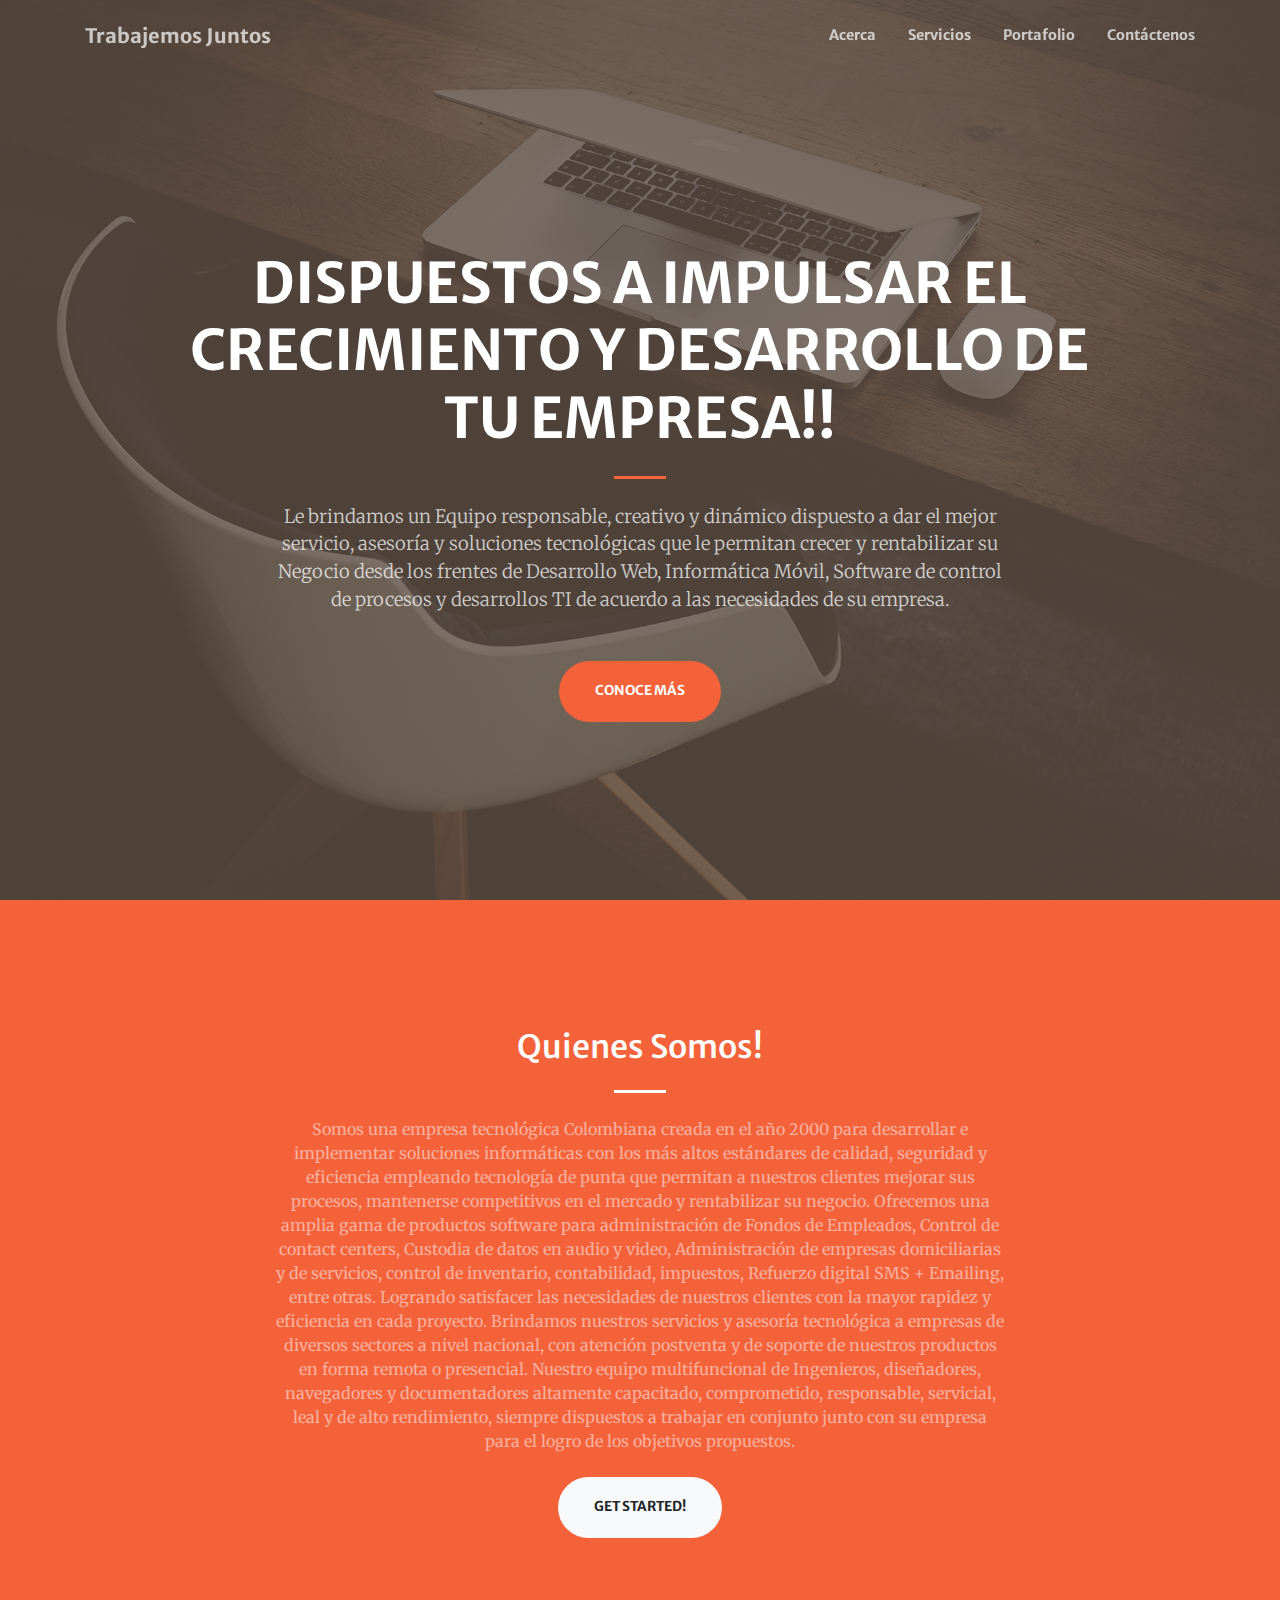
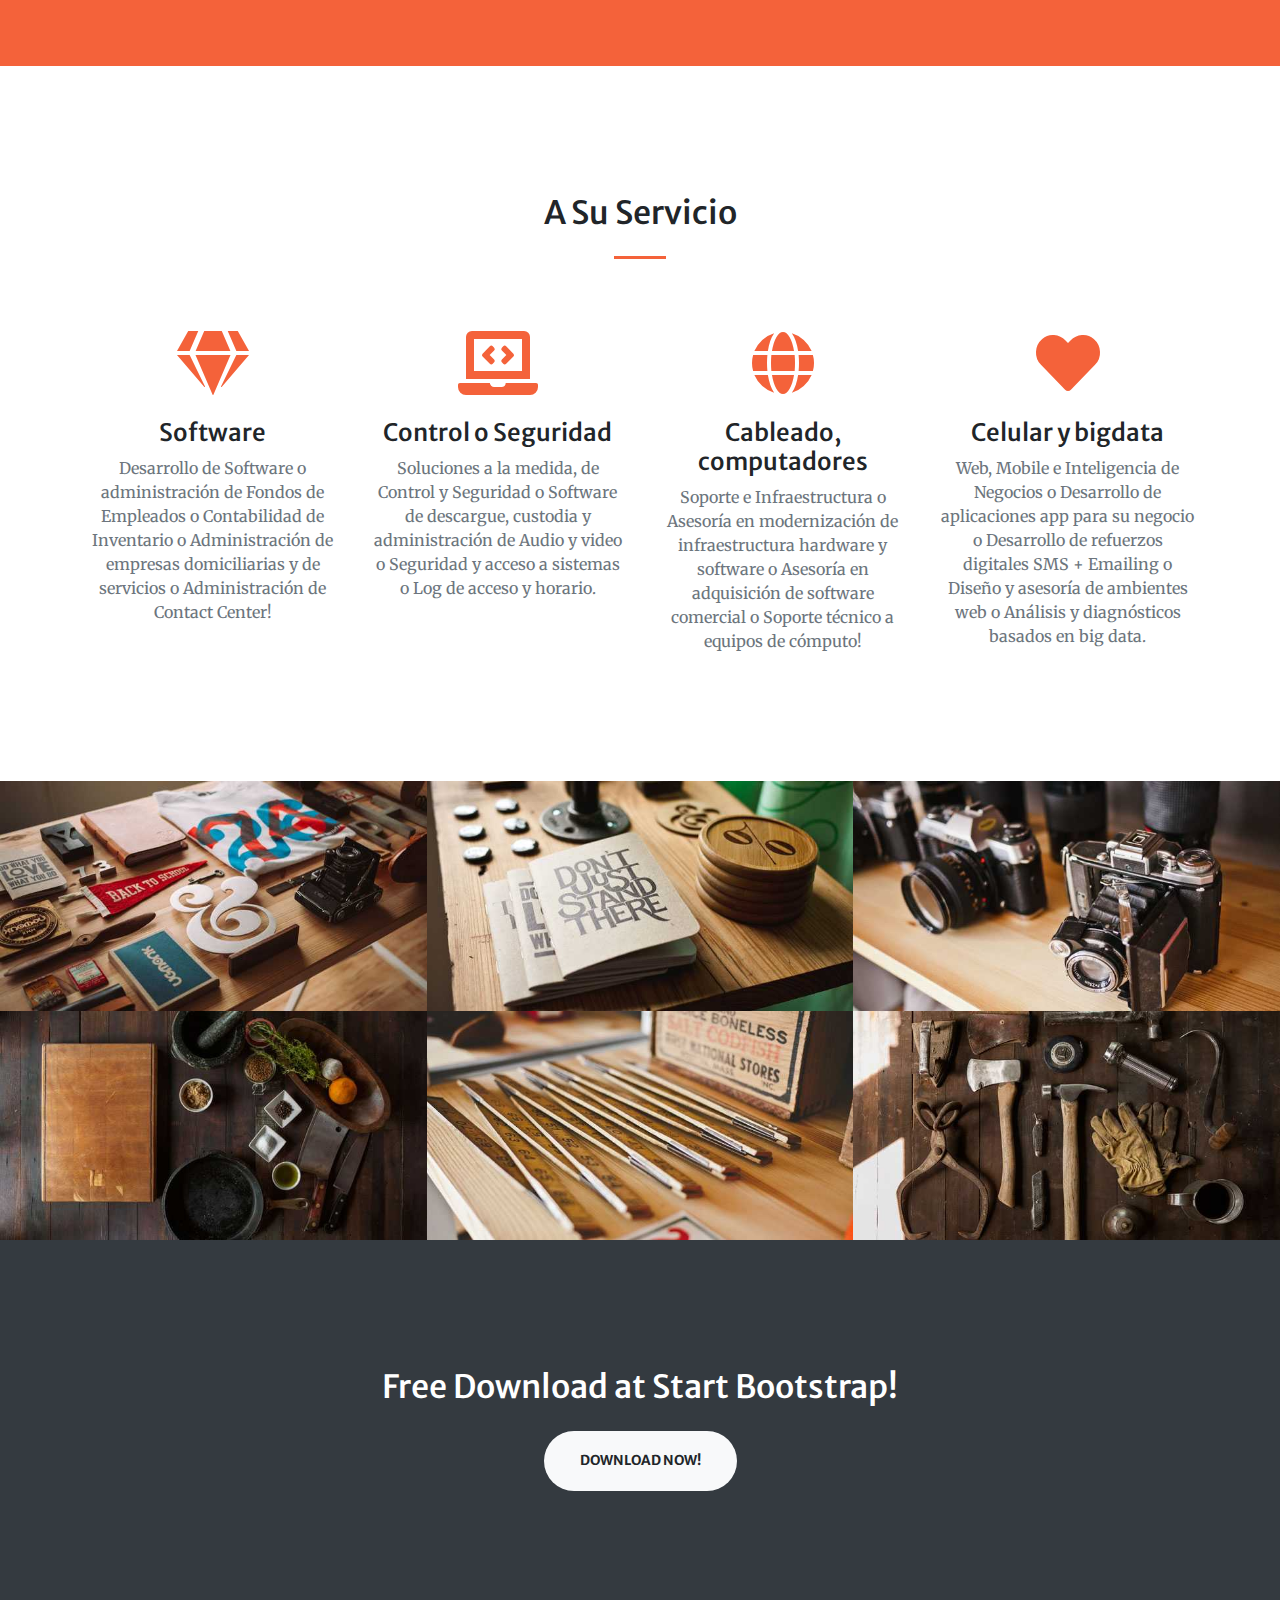
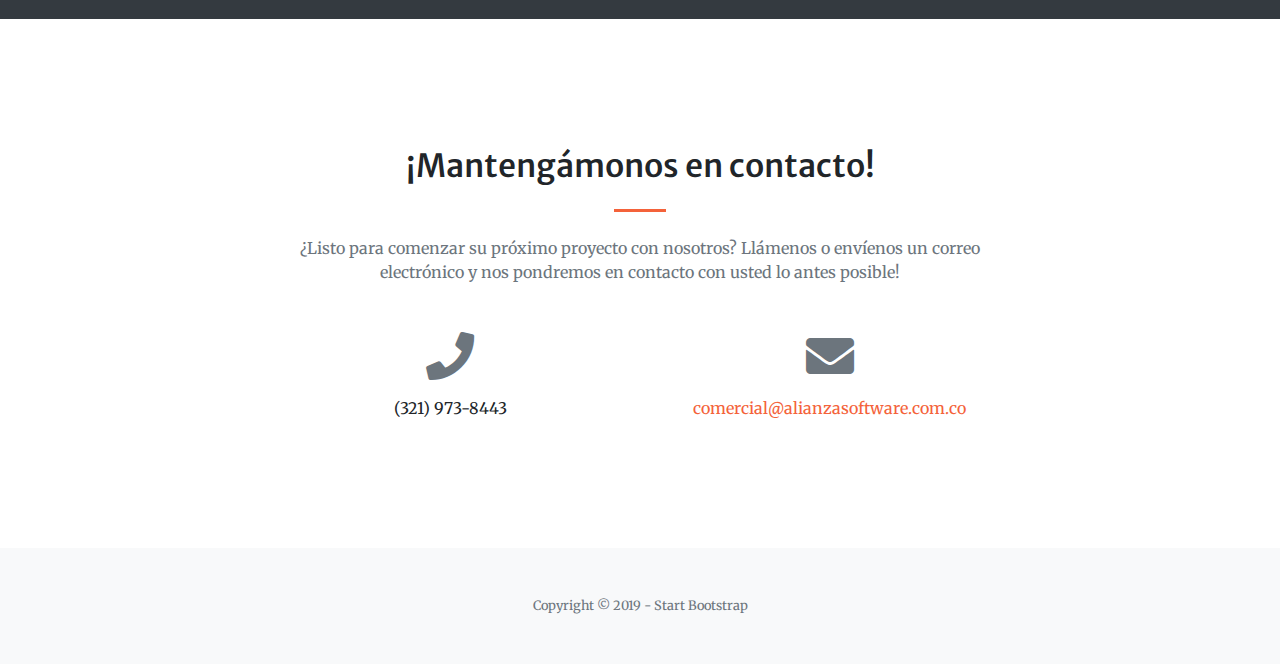
==== commit a983207b: "Updates" ====
--- a/index.html
+++ b/index.html
@@ -13,7 +13,7 @@
  * Copyright 2011-2019 The Bootstrap Authors
  * Copyright 2011-2019 Twitter, Inc.
  * Licensed under MIT (https://github.com/twbs/bootstrap/blob/master/LICENSE)
- */:root{--blue:#007bff;--indigo:#6610f2;--purple:#6f42c1;--pink:#e83e8c;--red:#dc3545;--orange:#f4623a;--yellow:#ffc107;--green:#28a745;--teal:#20c997;--cyan:#17a2b8;--white:#fff;--gray:#6c757d;--gray-dark:#343a40;--primary:#f4623a;--secondary:#6c757d;--success:#28a745;--info:#17a2b8;--warning:#ffc107;--danger:#dc3545;--light:#f8f9fa;--dark:#343a40;--breakpoint-xs:0;--breakpoint-sm:576px;--breakpoint-md:768px;--breakpoint-lg:992px;--breakpoint-xl:1200px;--font-family-sans-serif:"Merriweather Sans",-apple-system,BlinkMacSystemFont,"Segoe UI",Roboto,"Helvetica Neue",Arial,"Noto Sans",sans-serif,"Apple Color Emoji","Segoe UI Emoji","Segoe UI Symbol","Noto Color Emoji";--font-family-monospace:SFMono-Regular,Menlo,Monaco,Consolas,"Liberation Mono","Courier New",monospace}*,:after,:before{box-sizing:border-box}html{font-family:sans-serif;line-height:1.15;-webkit-text-size-adjust:100%;-webkit-tap-highlight-color:rgba(0,0,0,0)}article,aside,figcaption,figure,footer,header,hgroup,main,nav,section{display:block}body{margin:0;font-family:Merriweather,-apple-system,BlinkMacSystemFont,Segoe UI,Roboto,Helvetica Neue,Arial,Noto Sans,sans-serif,Apple Color Emoji,Segoe UI Emoji,Segoe UI Symbol,Noto Color Emoji;font-size:1rem;font-weight:400;line-height:1.5;color:#212529;text-align:left;background-color:#fff}[tabindex="-1"]:focus{outline:0!important}hr{box-sizing:content-box;height:0;overflow:visible}h1,h2,h3,h4,h5,h6{margin-top:0;margin-bottom:.5rem}p{margin-top:0;margin-bottom:1rem}abbr[data-original-title],abbr[title]{text-decoration:underline;-webkit-text-decoration:underline dotted;text-decoration:underline dotted;cursor:help;border-bottom:0;-webkit-text-decoration-skip-ink:none;text-decoration-skip-ink:none}address{font-style:normal;line-height:inherit}address,dl,ol,ul{margin-bottom:1rem}dl,ol,ul{margin-top:0}ol ol,ol ul,ul ol,ul ul{margin-bottom:0}dt{font-weight:700}dd{margin-bottom:.5rem;margin-left:0}blockquote{margin:0 0 1rem}b,strong{font-weight:bolder}small{font-size:80%}sub,sup{position:relative;font-size:75%;line-height:0;vertical-align:baseline}sub{bottom:-.25em}sup{top:-.5em}a{color:#f4623a;text-decoration:none;background-color:transparent}a:hover{color:#d6370c;text-decoration:underline}a:not([href]):not([tabindex]),a:not([href]):not([tabindex]):focus,a:not([href]):not([tabindex]):hover{color:inherit;text-decoration:none}a:not([href]):not([tabindex]):focus{outline:0}code,kbd,pre,samp{font-family:SFMono-Regular,Menlo,Monaco,Consolas,Liberation Mono,Courier New,monospace;font-size:1em}pre{margin-top:0;margin-bottom:1rem;overflow:auto}figure{margin:0 0 1rem}img{border-style:none}img,svg{vertical-align:middle}svg{overflow:hidden}table{border-collapse:collapse}caption{padding-top:.75rem;padding-bottom:.75rem;color:#6c757d;text-align:left;caption-side:bottom}th{text-align:inherit}label{display:inline-block;margin-bottom:.5rem}button{border-radius:0}button:focus{outline:1px dotted;outline:5px auto -webkit-focus-ring-color}button,input,optgroup,select,textarea{margin:0;font-family:inherit;font-size:inherit;line-height:inherit}button,input{overflow:visible}button,select{text-transform:none}select{word-wrap:normal}[type=button],[type=reset],[type=submit],button{-webkit-appearance:button}[type=button]:not(:disabled),[type=reset]:not(:disabled),[type=submit]:not(:disabled),button:not(:disabled){cursor:pointer}[type=button]::-moz-focus-inner,[type=reset]::-moz-focus-inner,[type=submit]::-moz-focus-inner,button::-moz-focus-inner{padding:0;border-style:none}input[type=checkbox],input[type=radio]{box-sizing:border-box;padding:0}input[type=date],input[type=datetime-local],input[type=month],input[type=time]{-webkit-appearance:listbox}textarea{overflow:auto;resize:vertical}fieldset{min-width:0;padding:0;margin:0;border:0}legend{display:block;width:100%;max-width:100%;padding:0;margin-bottom:.5rem;font-size:1.5rem;line-height:inherit;color:inherit;white-space:normal}progress{vertical-align:baseline}[type=number]::-webkit-inner-spin-button,[type=number]::-webkit-outer-spin-button{height:auto}[type=search]{outline-offset:-2px;-webkit-appearance:none}[type=search]::-webkit-search-decoration{-webkit-appearance:none}::-webkit-file-upload-button{font:inherit;-webkit-appearance:button}output{display:inline-block}summary{display:list-item;cursor:pointer}template{display:none}[hidden]{display:none!important}.h1,.h2,.h3,.h4,.h5,.h6,h1,h2,h3,h4,h5,h6{margin-bottom:.5rem;font-family:Merriweather Sans,-apple-system,BlinkMacSystemFont,Segoe UI,Roboto,Helvetica Neue,Arial,Noto Sans,sans-serif,Apple Color Emoji,Segoe UI Emoji,Segoe UI Symbol,Noto Color Emoji;font-weight:500;line-height:1.2}.h1,h1{font-size:2.5rem}.h2,h2{font-size:2rem}.h3,h3{font-size:1.75rem}.h4,h4{font-size:1.5rem}.h5,h5{font-size:1.25rem}.h6,h6{font-size:1rem}.lead{font-size:1.25rem;font-weight:300}.display-1{font-size:6rem}.display-1,.display-2{font-weight:300;line-height:1.2}.display-2{font-size:5.5rem}.display-3{font-size:4.5rem}.display-3,.display-4{font-weight:300;line-height:1.2}.display-4{font-size:3.5rem}hr{margin-top:1rem;margin-bottom:1rem;border:0;border-top:1px solid rgba(0,0,0,.1)}.small,small{font-size:80%;font-weight:400}.mark,mark{padding:.2em;background-color:#fcf8e3}.list-inline,.list-unstyled{padding-left:0;list-style:none}.list-inline-item{display:inline-block}.list-inline-item:not(:last-child){margin-right:.5rem}.initialism{font-size:90%;text-transform:uppercase}.blockquote{margin-bottom:1rem;font-size:1.25rem}.blockquote-footer{display:block;font-size:80%;color:#6c757d}.blockquote-footer:before{content:"\2014\A0"}.img-fluid,.img-thumbnail{max-width:100%;height:auto}.img-thumbnail{padding:.25rem;background-color:#fff;border:1px solid #dee2e6;border-radius:.25rem}.figure{display:inline-block}.figure-img{margin-bottom:.5rem;line-height:1}.figure-caption{font-size:90%;color:#6c757d}code{font-size:87.5%;color:#e83e8c;word-break:break-word}a>code{color:inherit}kbd{padding:.2rem .4rem;font-size:87.5%;color:#fff;background-color:#212529;border-radius:.2rem}kbd kbd{padding:0;font-size:100%;font-weight:700}pre{display:block;font-size:87.5%;color:#212529}pre code{font-size:inherit;color:inherit;word-break:normal}.pre-scrollable{max-height:340px;overflow-y:scroll}.container{width:100%;padding-right:15px;padding-left:15px;margin-right:auto;margin-left:auto}@media (min-width:576px){.container{max-width:540px}}@media (min-width:768px){.container{max-width:720px}}@media (min-width:992px){.container{max-width:960px}}@media (min-width:1200px){.container{max-width:1140px}}.container-fluid{width:100%;padding-right:15px;padding-left:15px;margin-right:auto;margin-left:auto}.row{display:flex;flex-wrap:wrap;margin-right:-15px;margin-left:-15px}.no-gutters{margin-right:0;margin-left:0}.no-gutters>.col,.no-gutters>[class*=col-]{padding-right:0;padding-left:0}.col,.col-1,.col-2,.col-3,.col-4,.col-5,.col-6,.col-7,.col-8,.col-9,.col-10,.col-11,.col-12,.col-auto,.col-lg,.col-lg-1,.col-lg-2,.col-lg-3,.col-lg-4,.col-lg-5,.col-lg-6,.col-lg-7,.col-lg-8,.col-lg-9,.col-lg-10,.col-lg-11,.col-lg-12,.col-lg-auto,.col-md,.col-md-1,.col-md-2,.col-md-3,.col-md-4,.col-md-5,.col-md-6,.col-md-7,.col-md-8,.col-md-9,.col-md-10,.col-md-11,.col-md-12,.col-md-auto,.col-sm,.col-sm-1,.col-sm-2,.col-sm-3,.col-sm-4,.col-sm-5,.col-sm-6,.col-sm-7,.col-sm-8,.col-sm-9,.col-sm-10,.col-sm-11,.col-sm-12,.col-sm-auto,.col-xl,.col-xl-1,.col-xl-2,.col-xl-3,.col-xl-4,.col-xl-5,.col-xl-6,.col-xl-7,.col-xl-8,.col-xl-9,.col-xl-10,.col-xl-11,.col-xl-12,.col-xl-auto{position:relative;width:100%;padding-right:15px;padding-left:15px}.col{flex-basis:0;flex-grow:1;max-width:100%}.col-auto{flex:0 0 auto;width:auto;max-width:100%}.col-1{flex:0 0 8.33333%;max-width:8.33333%}.col-2{flex:0 0 16.66667%;max-width:16.66667%}.col-3{flex:0 0 25%;max-width:25%}.col-4{flex:0 0 33.33333%;max-width:33.33333%}.col-5{flex:0 0 41.66667%;max-width:41.66667%}.col-6{flex:0 0 50%;max-width:50%}.col-7{flex:0 0 58.33333%;max-width:58.33333%}.col-8{flex:0 0 66.66667%;max-width:66.66667%}.col-9{flex:0 0 75%;max-width:75%}.col-10{flex:0 0 83.33333%;max-width:83.33333%}.col-11{flex:0 0 91.66667%;max-width:91.66667%}.col-12{flex:0 0 100%;max-width:100%}.order-first{order:-1}.order-last{order:13}.order-0{order:0}.order-1{order:1}.order-2{order:2}.order-3{order:3}.order-4{order:4}.order-5{order:5}.order-6{order:6}.order-7{order:7}.order-8{order:8}.order-9{order:9}.order-10{order:10}.order-11{order:11}.order-12{order:12}.offset-1{margin-left:8.33333%}.offset-2{margin-left:16.66667%}.offset-3{margin-left:25%}.offset-4{margin-left:33.33333%}.offset-5{margin-left:41.66667%}.offset-6{margin-left:50%}.offset-7{margin-left:58.33333%}.offset-8{margin-left:66.66667%}.offset-9{margin-left:75%}.offset-10{margin-left:83.33333%}.offset-11{margin-left:91.66667%}@media (min-width:576px){.col-sm{flex-basis:0;flex-grow:1;max-width:100%}.col-sm-auto{flex:0 0 auto;width:auto;max-width:100%}.col-sm-1{flex:0 0 8.33333%;max-width:8.33333%}.col-sm-2{flex:0 0 16.66667%;max-width:16.66667%}.col-sm-3{flex:0 0 25%;max-width:25%}.col-sm-4{flex:0 0 33.33333%;max-width:33.33333%}.col-sm-5{flex:0 0 41.66667%;max-width:41.66667%}.col-sm-6{flex:0 0 50%;max-width:50%}.col-sm-7{flex:0 0 58.33333%;max-width:58.33333%}.col-sm-8{flex:0 0 66.66667%;max-width:66.66667%}.col-sm-9{flex:0 0 75%;max-width:75%}.col-sm-10{flex:0 0 83.33333%;max-width:83.33333%}.col-sm-11{flex:0 0 91.66667%;max-width:91.66667%}.col-sm-12{flex:0 0 100%;max-width:100%}.order-sm-first{order:-1}.order-sm-last{order:13}.order-sm-0{order:0}.order-sm-1{order:1}.order-sm-2{order:2}.order-sm-3{order:3}.order-sm-4{order:4}.order-sm-5{order:5}.order-sm-6{order:6}.order-sm-7{order:7}.order-sm-8{order:8}.order-sm-9{order:9}.order-sm-10{order:10}.order-sm-11{order:11}.order-sm-12{order:12}.offset-sm-0{margin-left:0}.offset-sm-1{margin-left:8.33333%}.offset-sm-2{margin-left:16.66667%}.offset-sm-3{margin-left:25%}.offset-sm-4{margin-left:33.33333%}.offset-sm-5{margin-left:41.66667%}.offset-sm-6{margin-left:50%}.offset-sm-7{margin-left:58.33333%}.offset-sm-8{margin-left:66.66667%}.offset-sm-9{margin-left:75%}.offset-sm-10{margin-left:83.33333%}.offset-sm-11{margin-left:91.66667%}}@media (min-width:768px){.col-md{flex-basis:0;flex-grow:1;max-width:100%}.col-md-auto{flex:0 0 auto;width:auto;max-width:100%}.col-md-1{flex:0 0 8.33333%;max-width:8.33333%}.col-md-2{flex:0 0 16.66667%;max-width:16.66667%}.col-md-3{flex:0 0 25%;max-width:25%}.col-md-4{flex:0 0 33.33333%;max-width:33.33333%}.col-md-5{flex:0 0 41.66667%;max-width:41.66667%}.col-md-6{flex:0 0 50%;max-width:50%}.col-md-7{flex:0 0 58.33333%;max-width:58.33333%}.col-md-8{flex:0 0 66.66667%;max-width:66.66667%}.col-md-9{flex:0 0 75%;max-width:75%}.col-md-10{flex:0 0 83.33333%;max-width:83.33333%}.col-md-11{flex:0 0 91.66667%;max-width:91.66667%}.col-md-12{flex:0 0 100%;max-width:100%}.order-md-first{order:-1}.order-md-last{order:13}.order-md-0{order:0}.order-md-1{order:1}.order-md-2{order:2}.order-md-3{order:3}.order-md-4{order:4}.order-md-5{order:5}.order-md-6{order:6}.order-md-7{order:7}.order-md-8{order:8}.order-md-9{order:9}.order-md-10{order:10}.order-md-11{order:11}.order-md-12{order:12}.offset-md-0{margin-left:0}.offset-md-1{margin-left:8.33333%}.offset-md-2{margin-left:16.66667%}.offset-md-3{margin-left:25%}.offset-md-4{margin-left:33.33333%}.offset-md-5{margin-left:41.66667%}.offset-md-6{margin-left:50%}.offset-md-7{margin-left:58.33333%}.offset-md-8{margin-left:66.66667%}.offset-md-9{margin-left:75%}.offset-md-10{margin-left:83.33333%}.offset-md-11{margin-left:91.66667%}}@media (min-width:992px){.col-lg{flex-basis:0;flex-grow:1;max-width:100%}.col-lg-auto{flex:0 0 auto;width:auto;max-width:100%}.col-lg-1{flex:0 0 8.33333%;max-width:8.33333%}.col-lg-2{flex:0 0 16.66667%;max-width:16.66667%}.col-lg-3{flex:0 0 25%;max-width:25%}.col-lg-4{flex:0 0 33.33333%;max-width:33.33333%}.col-lg-5{flex:0 0 41.66667%;max-width:41.66667%}.col-lg-6{flex:0 0 50%;max-width:50%}.col-lg-7{flex:0 0 58.33333%;max-width:58.33333%}.col-lg-8{flex:0 0 66.66667%;max-width:66.66667%}.col-lg-9{flex:0 0 75%;max-width:75%}.col-lg-10{flex:0 0 83.33333%;max-width:83.33333%}.col-lg-11{flex:0 0 91.66667%;max-width:91.66667%}.col-lg-12{flex:0 0 100%;max-width:100%}.order-lg-first{order:-1}.order-lg-last{order:13}.order-lg-0{order:0}.order-lg-1{order:1}.order-lg-2{order:2}.order-lg-3{order:3}.order-lg-4{order:4}.order-lg-5{order:5}.order-lg-6{order:6}.order-lg-7{order:7}.order-lg-8{order:8}.order-lg-9{order:9}.order-lg-10{order:10}.order-lg-11{order:11}.order-lg-12{order:12}.offset-lg-0{margin-left:0}.offset-lg-1{margin-left:8.33333%}.offset-lg-2{margin-left:16.66667%}.offset-lg-3{margin-left:25%}.offset-lg-4{margin-left:33.33333%}.offset-lg-5{margin-left:41.66667%}.offset-lg-6{margin-left:50%}.offset-lg-7{margin-left:58.33333%}.offset-lg-8{margin-left:66.66667%}.offset-lg-9{margin-left:75%}.offset-lg-10{margin-left:83.33333%}.offset-lg-11{margin-left:91.66667%}}@media (min-width:1200px){.col-xl{flex-basis:0;flex-grow:1;max-width:100%}.col-xl-auto{flex:0 0 auto;width:auto;max-width:100%}.col-xl-1{flex:0 0 8.33333%;max-width:8.33333%}.col-xl-2{flex:0 0 16.66667%;max-width:16.66667%}.col-xl-3{flex:0 0 25%;max-width:25%}.col-xl-4{flex:0 0 33.33333%;max-width:33.33333%}.col-xl-5{flex:0 0 41.66667%;max-width:41.66667%}.col-xl-6{flex:0 0 50%;max-width:50%}.col-xl-7{flex:0 0 58.33333%;max-width:58.33333%}.col-xl-8{flex:0 0 66.66667%;max-width:66.66667%}.col-xl-9{flex:0 0 75%;max-width:75%}.col-xl-10{flex:0 0 83.33333%;max-width:83.33333%}.col-xl-11{flex:0 0 91.66667%;max-width:91.66667%}.col-xl-12{flex:0 0 100%;max-width:100%}.order-xl-first{order:-1}.order-xl-last{order:13}.order-xl-0{order:0}.order-xl-1{order:1}.order-xl-2{order:2}.order-xl-3{order:3}.order-xl-4{order:4}.order-xl-5{order:5}.order-xl-6{order:6}.order-xl-7{order:7}.order-xl-8{order:8}.order-xl-9{order:9}.order-xl-10{order:10}.order-xl-11{order:11}.order-xl-12{order:12}.offset-xl-0{margin-left:0}.offset-xl-1{margin-left:8.33333%}.offset-xl-2{margin-left:16.66667%}.offset-xl-3{margin-left:25%}.offset-xl-4{margin-left:33.33333%}.offset-xl-5{margin-left:41.66667%}.offset-xl-6{margin-left:50%}.offset-xl-7{margin-left:58.33333%}.offset-xl-8{margin-left:66.66667%}.offset-xl-9{margin-left:75%}.offset-xl-10{margin-left:83.33333%}.offset-xl-11{margin-left:91.66667%}}.table{width:100%;margin-bottom:1rem;color:#212529}.table td,.table th{padding:.75rem;vertical-align:top;border-top:1px solid #dee2e6}.table thead th{vertical-align:bottom;border-bottom:2px solid #dee2e6}.table tbody+tbody{border-top:2px solid #dee2e6}.table-sm td,.table-sm th{padding:.3rem}.table-bordered,.table-bordered td,.table-bordered th{border:1px solid #dee2e6}.table-bordered thead td,.table-bordered thead th{border-bottom-width:2px}.table-borderless tbody+tbody,.table-borderless td,.table-borderless th,.table-borderless thead th{border:0}.table-striped tbody tr:nth-of-type(odd){background-color:rgba(0,0,0,.05)}.table-hover tbody tr:hover{color:#212529;background-color:rgba(0,0,0,.075)}.table-primary,.table-primary>td,.table-primary>th{background-color:#fcd3c8}.table-primary tbody+tbody,.table-primary td,.table-primary th,.table-primary thead th{border-color:#f9ad99}.table-hover .table-primary:hover,.table-hover .table-primary:hover>td,.table-hover .table-primary:hover>th{background-color:#fbc0b0}.table-secondary,.table-secondary>td,.table-secondary>th{background-color:#d6d8db}.table-secondary tbody+tbody,.table-secondary td,.table-secondary th,.table-secondary thead th{border-color:#b3b7bb}.table-hover .table-secondary:hover,.table-hover .table-secondary:hover>td,.table-hover .table-secondary:hover>th{background-color:#c8cbcf}.table-success,.table-success>td,.table-success>th{background-color:#c3e6cb}.table-success tbody+tbody,.table-success td,.table-success th,.table-success thead th{border-color:#8fd19e}.table-hover .table-success:hover,.table-hover .table-success:hover>td,.table-hover .table-success:hover>th{background-color:#b1dfbb}.table-info,.table-info>td,.table-info>th{background-color:#bee5eb}.table-info tbody+tbody,.table-info td,.table-info th,.table-info thead th{border-color:#86cfda}.table-hover .table-info:hover,.table-hover .table-info:hover>td,.table-hover .table-info:hover>th{background-color:#abdde5}.table-warning,.table-warning>td,.table-warning>th{background-color:#ffeeba}.table-warning tbody+tbody,.table-warning td,.table-warning th,.table-warning thead th{border-color:#ffdf7e}.table-hover .table-warning:hover,.table-hover .table-warning:hover>td,.table-hover .table-warning:hover>th{background-color:#ffe8a1}.table-danger,.table-danger>td,.table-danger>th{background-color:#f5c6cb}.table-danger tbody+tbody,.table-danger td,.table-danger th,.table-danger thead th{border-color:#ed969e}.table-hover .table-danger:hover,.table-hover .table-danger:hover>td,.table-hover .table-danger:hover>th{background-color:#f1b0b7}.table-light,.table-light>td,.table-light>th{background-color:#fdfdfe}.table-light tbody+tbody,.table-light td,.table-light th,.table-light thead th{border-color:#fbfcfc}.table-hover .table-light:hover,.table-hover .table-light:hover>td,.table-hover .table-light:hover>th{background-color:#ececf6}.table-dark,.table-dark>td,.table-dark>th{background-color:#c6c8ca}.table-dark tbody+tbody,.table-dark td,.table-dark th,.table-dark thead th{border-color:#95999c}.table-hover .table-dark:hover,.table-hover .table-dark:hover>td,.table-hover .table-dark:hover>th{background-color:#b9bbbe}.table-active,.table-active>td,.table-active>th,.table-hover .table-active:hover,.table-hover .table-active:hover>td,.table-hover .table-active:hover>th{background-color:rgba(0,0,0,.075)}.table .thead-dark th{color:#fff;background-color:#343a40;border-color:#454d55}.table .thead-light th{color:#495057;background-color:#e9ecef;border-color:#dee2e6}.table-dark{color:#fff;background-color:#343a40}.table-dark td,.table-dark th,.table-dark thead th{border-color:#454d55}.table-dark.table-bordered{border:0}.table-dark.table-striped tbody tr:nth-of-type(odd){background-color:hsla(0,0%,100%,.05)}.table-dark.table-hover tbody tr:hover{color:#fff;background-color:hsla(0,0%,100%,.075)}@media (max-width:575.98px){.table-responsive-sm{display:block;width:100%;overflow-x:auto;-webkit-overflow-scrolling:touch}.table-responsive-sm>.table-bordered{border:0}}@media (max-width:767.98px){.table-responsive-md{display:block;width:100%;overflow-x:auto;-webkit-overflow-scrolling:touch}.table-responsive-md>.table-bordered{border:0}}@media (max-width:991.98px){.table-responsive-lg{display:block;width:100%;overflow-x:auto;-webkit-overflow-scrolling:touch}.table-responsive-lg>.table-bordered{border:0}}@media (max-width:1199.98px){.table-responsive-xl{display:block;width:100%;overflow-x:auto;-webkit-overflow-scrolling:touch}.table-responsive-xl>.table-bordered{border:0}}.table-responsive{display:block;width:100%;overflow-x:auto;-webkit-overflow-scrolling:touch}.table-responsive>.table-bordered{border:0}.form-control{display:block;width:100%;height:calc(1.5em + .75rem + 2px);padding:.375rem .75rem;font-size:1rem;font-weight:400;line-height:1.5;color:#495057;background-color:#fff;background-clip:padding-box;border:1px solid #ced4da;border-radius:.25rem;transition:border-color .15s ease-in-out,box-shadow .15s ease-in-out}@media (prefers-reduced-motion:reduce){.form-control{transition:none}}.form-control::-ms-expand{background-color:transparent;border:0}.form-control:focus{color:#495057;background-color:#fff;border-color:#fbc2b3;outline:0;box-shadow:0 0 0 .2rem rgba(244,98,58,.25)}.form-control::-webkit-input-placeholder{color:#6c757d;opacity:1}.form-control:-ms-input-placeholder{color:#6c757d;opacity:1}.form-control::-ms-input-placeholder{color:#6c757d;opacity:1}.form-control::placeholder{color:#6c757d;opacity:1}.form-control:disabled,.form-control[readonly]{background-color:#e9ecef;opacity:1}select.form-control:focus::-ms-value{color:#495057;background-color:#fff}.form-control-file,.form-control-range{display:block;width:100%}.col-form-label{padding-top:calc(.375rem + 1px);padding-bottom:calc(.375rem + 1px);margin-bottom:0;font-size:inherit;line-height:1.5}.col-form-label-lg{padding-top:calc(.5rem + 1px);padding-bottom:calc(.5rem + 1px);font-size:1.25rem;line-height:1.5}.col-form-label-sm{padding-top:calc(.25rem + 1px);padding-bottom:calc(.25rem + 1px);font-size:.875rem;line-height:1.5}.form-control-plaintext{display:block;width:100%;padding-top:.375rem;padding-bottom:.375rem;margin-bottom:0;line-height:1.5;color:#212529;background-color:transparent;border:solid transparent;border-width:1px 0}.form-control-plaintext.form-control-lg,.form-control-plaintext.form-control-sm{padding-right:0;padding-left:0}.form-control-sm{height:calc(1.5em + .5rem + 2px);padding:.25rem .5rem;font-size:.875rem;line-height:1.5;border-radius:.2rem}.form-control-lg{height:calc(1.5em + 1rem + 2px);padding:.5rem 1rem;font-size:1.25rem;line-height:1.5;border-radius:.3rem}select.form-control[multiple],select.form-control[size],textarea.form-control{height:auto}.form-group{margin-bottom:1rem}.form-text{display:block;margin-top:.25rem}.form-row{display:flex;flex-wrap:wrap;margin-right:-5px;margin-left:-5px}.form-row>.col,.form-row>[class*=col-]{padding-right:5px;padding-left:5px}.form-check{position:relative;display:block;padding-left:1.25rem}.form-check-input{position:absolute;margin-top:.3rem;margin-left:-1.25rem}.form-check-input:disabled~.form-check-label{color:#6c757d}.form-check-label{margin-bottom:0}.form-check-inline{display:inline-flex;align-items:center;padding-left:0;margin-right:.75rem}.form-check-inline .form-check-input{position:static;margin-top:0;margin-right:.3125rem;margin-left:0}.valid-feedback{display:none;width:100%;margin-top:.25rem;font-size:80%;color:#28a745}.valid-tooltip{position:absolute;top:100%;z-index:5;display:none;max-width:100%;padding:.25rem .5rem;margin-top:.1rem;font-size:.875rem;line-height:1.5;color:#fff;background-color:rgba(40,167,69,.9);border-radius:.25rem}.form-control.is-valid,.was-validated .form-control:valid{border-color:#28a745;padding-right:calc(1.5em + .75rem);background-image:url("data:image/svg+xml;charset=utf-8,%3Csvg xmlns='http://www.w3.org/2000/svg' viewBox='0 0 8 8'%3E%3Cpath fill='%2328a745' d='M2.3 6.73L.6 4.53c-.4-1.04.46-1.4 1.1-.8l1.1 1.4 3.4-3.8c.6-.63 1.6-.27 1.2.7l-4 4.6c-.43.5-.8.4-1.1.1z'/%3E%3C/svg%3E");background-repeat:no-repeat;background-position:100% calc(.375em + .1875rem);background-size:calc(.75em + .375rem) calc(.75em + .375rem)}.form-control.is-valid:focus,.was-validated .form-control:valid:focus{border-color:#28a745;box-shadow:0 0 0 .2rem rgba(40,167,69,.25)}.form-control.is-valid~.valid-feedback,.form-control.is-valid~.valid-tooltip,.was-validated .form-control:valid~.valid-feedback,.was-validated .form-control:valid~.valid-tooltip{display:block}.was-validated textarea.form-control:valid,textarea.form-control.is-valid{padding-right:calc(1.5em + .75rem);background-position:top calc(.375em + .1875rem) right calc(.375em + .1875rem)}.custom-select.is-valid,.was-validated .custom-select:valid{border-color:#28a745;padding-right:calc((3em + 2.25rem)/4 + 1.75rem);background:url("data:image/svg+xml;charset=utf-8,%3Csvg xmlns='http://www.w3.org/2000/svg' viewBox='0 0 4 5'%3E%3Cpath fill='%23343a40' d='M2 0L0 2h4zm0 5L0 3h4z'/%3E%3C/svg%3E") no-repeat right .75rem center/8px 10px,url("data:image/svg+xml;charset=utf-8,%3Csvg xmlns='http://www.w3.org/2000/svg' viewBox='0 0 8 8'%3E%3Cpath fill='%2328a745' d='M2.3 6.73L.6 4.53c-.4-1.04.46-1.4 1.1-.8l1.1 1.4 3.4-3.8c.6-.63 1.6-.27 1.2.7l-4 4.6c-.43.5-.8.4-1.1.1z'/%3E%3C/svg%3E") #fff no-repeat center right 1.75rem/calc(.75em + .375rem) calc(.75em + .375rem)}.custom-select.is-valid:focus,.was-validated .custom-select:valid:focus{border-color:#28a745;box-shadow:0 0 0 .2rem rgba(40,167,69,.25)}.custom-select.is-valid~.valid-feedback,.custom-select.is-valid~.valid-tooltip,.form-control-file.is-valid~.valid-feedback,.form-control-file.is-valid~.valid-tooltip,.was-validated .custom-select:valid~.valid-feedback,.was-validated .custom-select:valid~.valid-tooltip,.was-validated .form-control-file:valid~.valid-feedback,.was-validated .form-control-file:valid~.valid-tooltip{display:block}.form-check-input.is-valid~.form-check-label,.was-validated .form-check-input:valid~.form-check-label{color:#28a745}.form-check-input.is-valid~.valid-feedback,.form-check-input.is-valid~.valid-tooltip,.was-validated .form-check-input:valid~.valid-feedback,.was-validated .form-check-input:valid~.valid-tooltip{display:block}.custom-control-input.is-valid~.custom-control-label,.was-validated .custom-control-input:valid~.custom-control-label{color:#28a745}.custom-control-input.is-valid~.custom-control-label:before,.was-validated .custom-control-input:valid~.custom-control-label:before{border-color:#28a745}.custom-control-input.is-valid~.valid-feedback,.custom-control-input.is-valid~.valid-tooltip,.was-validated .custom-control-input:valid~.valid-feedback,.was-validated .custom-control-input:valid~.valid-tooltip{display:block}.custom-control-input.is-valid:checked~.custom-control-label:before,.was-validated .custom-control-input:valid:checked~.custom-control-label:before{border-color:#34ce57;background-color:#34ce57}.custom-control-input.is-valid:focus~.custom-control-label:before,.was-validated .custom-control-input:valid:focus~.custom-control-label:before{box-shadow:0 0 0 .2rem rgba(40,167,69,.25)}.custom-control-input.is-valid:focus:not(:checked)~.custom-control-label:before,.custom-file-input.is-valid~.custom-file-label,.was-validated .custom-control-input:valid:focus:not(:checked)~.custom-control-label:before,.was-validated .custom-file-input:valid~.custom-file-label{border-color:#28a745}.custom-file-input.is-valid~.valid-feedback,.custom-file-input.is-valid~.valid-tooltip,.was-validated .custom-file-input:valid~.valid-feedback,.was-validated .custom-file-input:valid~.valid-tooltip{display:block}.custom-file-input.is-valid:focus~.custom-file-label,.was-validated .custom-file-input:valid:focus~.custom-file-label{border-color:#28a745;box-shadow:0 0 0 .2rem rgba(40,167,69,.25)}.invalid-feedback{display:none;width:100%;margin-top:.25rem;font-size:80%;color:#dc3545}.invalid-tooltip{position:absolute;top:100%;z-index:5;display:none;max-width:100%;padding:.25rem .5rem;margin-top:.1rem;font-size:.875rem;line-height:1.5;color:#fff;background-color:rgba(220,53,69,.9);border-radius:.25rem}.form-control.is-invalid,.was-validated .form-control:invalid{border-color:#dc3545;padding-right:calc(1.5em + .75rem);background-image:url("data:image/svg+xml;charset=utf-8,%3Csvg xmlns='http://www.w3.org/2000/svg' fill='%23dc3545' viewBox='-2 -2 7 7'%3E%3Cpath stroke='%23dc3545' d='M0 0l3 3m0-3L0 3'/%3E%3Ccircle r='.5'/%3E%3Ccircle cx='3' r='.5'/%3E%3Ccircle cy='3' r='.5'/%3E%3Ccircle cx='3' cy='3' r='.5'/%3E%3C/svg%3E");background-repeat:no-repeat;background-position:100% calc(.375em + .1875rem);background-size:calc(.75em + .375rem) calc(.75em + .375rem)}.form-control.is-invalid:focus,.was-validated .form-control:invalid:focus{border-color:#dc3545;box-shadow:0 0 0 .2rem rgba(220,53,69,.25)}.form-control.is-invalid~.invalid-feedback,.form-control.is-invalid~.invalid-tooltip,.was-validated .form-control:invalid~.invalid-feedback,.was-validated .form-control:invalid~.invalid-tooltip{display:block}.was-validated textarea.form-control:invalid,textarea.form-control.is-invalid{padding-right:calc(1.5em + .75rem);background-position:top calc(.375em + .1875rem) right calc(.375em + .1875rem)}.custom-select.is-invalid,.was-validated .custom-select:invalid{border-color:#dc3545;padding-right:calc((3em + 2.25rem)/4 + 1.75rem);background:url("data:image/svg+xml;charset=utf-8,%3Csvg xmlns='http://www.w3.org/2000/svg' viewBox='0 0 4 5'%3E%3Cpath fill='%23343a40' d='M2 0L0 2h4zm0 5L0 3h4z'/%3E%3C/svg%3E") no-repeat right .75rem center/8px 10px,url("data:image/svg+xml;charset=utf-8,%3Csvg xmlns='http://www.w3.org/2000/svg' fill='%23dc3545' viewBox='-2 -2 7 7'%3E%3Cpath stroke='%23dc3545' d='M0 0l3 3m0-3L0 3'/%3E%3Ccircle r='.5'/%3E%3Ccircle cx='3' r='.5'/%3E%3Ccircle cy='3' r='.5'/%3E%3Ccircle cx='3' cy='3' r='.5'/%3E%3C/svg%3E") #fff no-repeat center right 1.75rem/calc(.75em + .375rem) calc(.75em + .375rem)}.custom-select.is-invalid:focus,.was-validated .custom-select:invalid:focus{border-color:#dc3545;box-shadow:0 0 0 .2rem rgba(220,53,69,.25)}.custom-select.is-invalid~.invalid-feedback,.custom-select.is-invalid~.invalid-tooltip,.form-control-file.is-invalid~.invalid-feedback,.form-control-file.is-invalid~.invalid-tooltip,.was-validated .custom-select:invalid~.invalid-feedback,.was-validated .custom-select:invalid~.invalid-tooltip,.was-validated .form-control-file:invalid~.invalid-feedback,.was-validated .form-control-file:invalid~.invalid-tooltip{display:block}.form-check-input.is-invalid~.form-check-label,.was-validated .form-check-input:invalid~.form-check-label{color:#dc3545}.form-check-input.is-invalid~.invalid-feedback,.form-check-input.is-invalid~.invalid-tooltip,.was-validated .form-check-input:invalid~.invalid-feedback,.was-validated .form-check-input:invalid~.invalid-tooltip{display:block}.custom-control-input.is-invalid~.custom-control-label,.was-validated .custom-control-input:invalid~.custom-control-label{color:#dc3545}.custom-control-input.is-invalid~.custom-control-label:before,.was-validated .custom-control-input:invalid~.custom-control-label:before{border-color:#dc3545}.custom-control-input.is-invalid~.invalid-feedback,.custom-control-input.is-invalid~.invalid-tooltip,.was-validated .custom-control-input:invalid~.invalid-feedback,.was-validated .custom-control-input:invalid~.invalid-tooltip{display:block}.custom-control-input.is-invalid:checked~.custom-control-label:before,.was-validated .custom-control-input:invalid:checked~.custom-control-label:before{border-color:#e4606d;background-color:#e4606d}.custom-control-input.is-invalid:focus~.custom-control-label:before,.was-validated .custom-control-input:invalid:focus~.custom-control-label:before{box-shadow:0 0 0 .2rem rgba(220,53,69,.25)}.custom-control-input.is-invalid:focus:not(:checked)~.custom-control-label:before,.custom-file-input.is-invalid~.custom-file-label,.was-validated .custom-control-input:invalid:focus:not(:checked)~.custom-control-label:before,.was-validated .custom-file-input:invalid~.custom-file-label{border-color:#dc3545}.custom-file-input.is-invalid~.invalid-feedback,.custom-file-input.is-invalid~.invalid-tooltip,.was-validated .custom-file-input:invalid~.invalid-feedback,.was-validated .custom-file-input:invalid~.invalid-tooltip{display:block}.custom-file-input.is-invalid:focus~.custom-file-label,.was-validated .custom-file-input:invalid:focus~.custom-file-label{border-color:#dc3545;box-shadow:0 0 0 .2rem rgba(220,53,69,.25)}.form-inline{display:flex;flex-flow:row wrap;align-items:center}.form-inline .form-check{width:100%}@media (min-width:576px){.form-inline label{justify-content:center}.form-inline .form-group,.form-inline label{display:flex;align-items:center;margin-bottom:0}.form-inline .form-group{flex:0 0 auto;flex-flow:row wrap}.form-inline .form-control{display:inline-block;width:auto;vertical-align:middle}.form-inline .form-control-plaintext{display:inline-block}.form-inline .custom-select,.form-inline .input-group{width:auto}.form-inline .form-check{display:flex;align-items:center;justify-content:center;width:auto;padding-left:0}.form-inline .form-check-input{position:relative;flex-shrink:0;margin-top:0;margin-right:.25rem;margin-left:0}.form-inline .custom-control{align-items:center;justify-content:center}.form-inline .custom-control-label{margin-bottom:0}}.btn{display:inline-block;font-weight:400;color:#212529;text-align:center;vertical-align:middle;-webkit-user-select:none;-ms-user-select:none;user-select:none;background-color:transparent;border:1px solid transparent;padding:.375rem .75rem;font-size:1rem;line-height:1.5;border-radius:.25rem;transition:color .15s ease-in-out,background-color .15s ease-in-out,border-color .15s ease-in-out,box-shadow .15s ease-in-out}@media (prefers-reduced-motion:reduce){.btn{transition:none}}.btn:hover{color:#212529;text-decoration:none}.btn.focus,.btn:focus{outline:0;box-shadow:0 0 0 .2rem rgba(244,98,58,.25)}.btn.disabled,.btn:disabled{opacity:.65}a.btn.disabled,fieldset:disabled a.btn{pointer-events:none}.btn-primary{color:#fff;background-color:#f4623a;border-color:#f4623a}.btn-primary:hover{color:#fff;background-color:#f24516;border-color:#ee3e0d}.btn-primary.focus,.btn-primary:focus{box-shadow:0 0 0 .2rem rgba(246,122,88,.5)}.btn-primary.disabled,.btn-primary:disabled{color:#fff;background-color:#f4623a;border-color:#f4623a}.btn-primary:not(:disabled):not(.disabled).active,.btn-primary:not(:disabled):not(.disabled):active,.show>.btn-primary.dropdown-toggle{color:#fff;background-color:#ee3e0d;border-color:#e23a0d}.btn-primary:not(:disabled):not(.disabled).active:focus,.btn-primary:not(:disabled):not(.disabled):active:focus,.show>.btn-primary.dropdown-toggle:focus{box-shadow:0 0 0 .2rem rgba(246,122,88,.5)}.btn-secondary{color:#fff;background-color:#6c757d;border-color:#6c757d}.btn-secondary:hover{color:#fff;background-color:#5a6268;border-color:#545b62}.btn-secondary.focus,.btn-secondary:focus{box-shadow:0 0 0 .2rem rgba(130,138,145,.5)}.btn-secondary.disabled,.btn-secondary:disabled{color:#fff;background-color:#6c757d;border-color:#6c757d}.btn-secondary:not(:disabled):not(.disabled).active,.btn-secondary:not(:disabled):not(.disabled):active,.show>.btn-secondary.dropdown-toggle{color:#fff;background-color:#545b62;border-color:#4e555b}.btn-secondary:not(:disabled):not(.disabled).active:focus,.btn-secondary:not(:disabled):not(.disabled):active:focus,.show>.btn-secondary.dropdown-toggle:focus{box-shadow:0 0 0 .2rem rgba(130,138,145,.5)}.btn-success{color:#fff;background-color:#28a745;border-color:#28a745}.btn-success:hover{color:#fff;background-color:#218838;border-color:#1e7e34}.btn-success.focus,.btn-success:focus{box-shadow:0 0 0 .2rem rgba(72,180,97,.5)}.btn-success.disabled,.btn-success:disabled{color:#fff;background-color:#28a745;border-color:#28a745}.btn-success:not(:disabled):not(.disabled).active,.btn-success:not(:disabled):not(.disabled):active,.show>.btn-success.dropdown-toggle{color:#fff;background-color:#1e7e34;border-color:#1c7430}.btn-success:not(:disabled):not(.disabled).active:focus,.btn-success:not(:disabled):not(.disabled):active:focus,.show>.btn-success.dropdown-toggle:focus{box-shadow:0 0 0 .2rem rgba(72,180,97,.5)}.btn-info{color:#fff;background-color:#17a2b8;border-color:#17a2b8}.btn-info:hover{color:#fff;background-color:#138496;border-color:#117a8b}.btn-info.focus,.btn-info:focus{box-shadow:0 0 0 .2rem rgba(58,176,195,.5)}.btn-info.disabled,.btn-info:disabled{color:#fff;background-color:#17a2b8;border-color:#17a2b8}.btn-info:not(:disabled):not(.disabled).active,.btn-info:not(:disabled):not(.disabled):active,.show>.btn-info.dropdown-toggle{color:#fff;background-color:#117a8b;border-color:#10707f}.btn-info:not(:disabled):not(.disabled).active:focus,.btn-info:not(:disabled):not(.disabled):active:focus,.show>.btn-info.dropdown-toggle:focus{box-shadow:0 0 0 .2rem rgba(58,176,195,.5)}.btn-warning{color:#212529;background-color:#ffc107;border-color:#ffc107}.btn-warning:hover{color:#212529;background-color:#e0a800;border-color:#d39e00}.btn-warning.focus,.btn-warning:focus{box-shadow:0 0 0 .2rem rgba(222,170,12,.5)}.btn-warning.disabled,.btn-warning:disabled{color:#212529;background-color:#ffc107;border-color:#ffc107}.btn-warning:not(:disabled):not(.disabled).active,.btn-warning:not(:disabled):not(.disabled):active,.show>.btn-warning.dropdown-toggle{color:#212529;background-color:#d39e00;border-color:#c69500}.btn-warning:not(:disabled):not(.disabled).active:focus,.btn-warning:not(:disabled):not(.disabled):active:focus,.show>.btn-warning.dropdown-toggle:focus{box-shadow:0 0 0 .2rem rgba(222,170,12,.5)}.btn-danger{color:#fff;background-color:#dc3545;border-color:#dc3545}.btn-danger:hover{color:#fff;background-color:#c82333;border-color:#bd2130}.btn-danger.focus,.btn-danger:focus{box-shadow:0 0 0 .2rem rgba(225,83,97,.5)}.btn-danger.disabled,.btn-danger:disabled{color:#fff;background-color:#dc3545;border-color:#dc3545}.btn-danger:not(:disabled):not(.disabled).active,.btn-danger:not(:disabled):not(.disabled):active,.show>.btn-danger.dropdown-toggle{color:#fff;background-color:#bd2130;border-color:#b21f2d}.btn-danger:not(:disabled):not(.disabled).active:focus,.btn-danger:not(:disabled):not(.disabled):active:focus,.show>.btn-danger.dropdown-toggle:focus{box-shadow:0 0 0 .2rem rgba(225,83,97,.5)}.btn-light{color:#212529;background-color:#f8f9fa;border-color:#f8f9fa}.btn-light:hover{color:#212529;background-color:#e2e6ea;border-color:#dae0e5}.btn-light.focus,.btn-light:focus{box-shadow:0 0 0 .2rem rgba(216,217,219,.5)}.btn-light.disabled,.btn-light:disabled{color:#212529;background-color:#f8f9fa;border-color:#f8f9fa}.btn-light:not(:disabled):not(.disabled).active,.btn-light:not(:disabled):not(.disabled):active,.show>.btn-light.dropdown-toggle{color:#212529;background-color:#dae0e5;border-color:#d3d9df}.btn-light:not(:disabled):not(.disabled).active:focus,.btn-light:not(:disabled):not(.disabled):active:focus,.show>.btn-light.dropdown-toggle:focus{box-shadow:0 0 0 .2rem rgba(216,217,219,.5)}.btn-dark{color:#fff;background-color:#343a40;border-color:#343a40}.btn-dark:hover{color:#fff;background-color:#23272b;border-color:#1d2124}.btn-dark.focus,.btn-dark:focus{box-shadow:0 0 0 .2rem rgba(82,88,93,.5)}.btn-dark.disabled,.btn-dark:disabled{color:#fff;background-color:#343a40;border-color:#343a40}.btn-dark:not(:disabled):not(.disabled).active,.btn-dark:not(:disabled):not(.disabled):active,.show>.btn-dark.dropdown-toggle{color:#fff;background-color:#1d2124;border-color:#171a1d}.btn-dark:not(:disabled):not(.disabled).active:focus,.btn-dark:not(:disabled):not(.disabled):active:focus,.show>.btn-dark.dropdown-toggle:focus{box-shadow:0 0 0 .2rem rgba(82,88,93,.5)}.btn-outline-primary{color:#f4623a;border-color:#f4623a}.btn-outline-primary:hover{color:#fff;background-color:#f4623a;border-color:#f4623a}.btn-outline-primary.focus,.btn-outline-primary:focus{box-shadow:0 0 0 .2rem rgba(244,98,58,.5)}.btn-outline-primary.disabled,.btn-outline-primary:disabled{color:#f4623a;background-color:transparent}.btn-outline-primary:not(:disabled):not(.disabled).active,.btn-outline-primary:not(:disabled):not(.disabled):active,.show>.btn-outline-primary.dropdown-toggle{color:#fff;background-color:#f4623a;border-color:#f4623a}.btn-outline-primary:not(:disabled):not(.disabled).active:focus,.btn-outline-primary:not(:disabled):not(.disabled):active:focus,.show>.btn-outline-primary.dropdown-toggle:focus{box-shadow:0 0 0 .2rem rgba(244,98,58,.5)}.btn-outline-secondary{color:#6c757d;border-color:#6c757d}.btn-outline-secondary:hover{color:#fff;background-color:#6c757d;border-color:#6c757d}.btn-outline-secondary.focus,.btn-outline-secondary:focus{box-shadow:0 0 0 .2rem rgba(108,117,125,.5)}.btn-outline-secondary.disabled,.btn-outline-secondary:disabled{color:#6c757d;background-color:transparent}.btn-outline-secondary:not(:disabled):not(.disabled).active,.btn-outline-secondary:not(:disabled):not(.disabled):active,.show>.btn-outline-secondary.dropdown-toggle{color:#fff;background-color:#6c757d;border-color:#6c757d}.btn-outline-secondary:not(:disabled):not(.disabled).active:focus,.btn-outline-secondary:not(:disabled):not(.disabled):active:focus,.show>.btn-outline-secondary.dropdown-toggle:focus{box-shadow:0 0 0 .2rem rgba(108,117,125,.5)}.btn-outline-success{color:#28a745;border-color:#28a745}.btn-outline-success:hover{color:#fff;background-color:#28a745;border-color:#28a745}.btn-outline-success.focus,.btn-outline-success:focus{box-shadow:0 0 0 .2rem rgba(40,167,69,.5)}.btn-outline-success.disabled,.btn-outline-success:disabled{color:#28a745;background-color:transparent}.btn-outline-success:not(:disabled):not(.disabled).active,.btn-outline-success:not(:disabled):not(.disabled):active,.show>.btn-outline-success.dropdown-toggle{color:#fff;background-color:#28a745;border-color:#28a745}.btn-outline-success:not(:disabled):not(.disabled).active:focus,.btn-outline-success:not(:disabled):not(.disabled):active:focus,.show>.btn-outline-success.dropdown-toggle:focus{box-shadow:0 0 0 .2rem rgba(40,167,69,.5)}.btn-outline-info{color:#17a2b8;border-color:#17a2b8}.btn-outline-info:hover{color:#fff;background-color:#17a2b8;border-color:#17a2b8}.btn-outline-info.focus,.btn-outline-info:focus{box-shadow:0 0 0 .2rem rgba(23,162,184,.5)}.btn-outline-info.disabled,.btn-outline-info:disabled{color:#17a2b8;background-color:transparent}.btn-outline-info:not(:disabled):not(.disabled).active,.btn-outline-info:not(:disabled):not(.disabled):active,.show>.btn-outline-info.dropdown-toggle{color:#fff;background-color:#17a2b8;border-color:#17a2b8}.btn-outline-info:not(:disabled):not(.disabled).active:focus,.btn-outline-info:not(:disabled):not(.disabled):active:focus,.show>.btn-outline-info.dropdown-toggle:focus{box-shadow:0 0 0 .2rem rgba(23,162,184,.5)}.btn-outline-warning{color:#ffc107;border-color:#ffc107}.btn-outline-warning:hover{color:#212529;background-color:#ffc107;border-color:#ffc107}.btn-outline-warning.focus,.btn-outline-warning:focus{box-shadow:0 0 0 .2rem rgba(255,193,7,.5)}.btn-outline-warning.disabled,.btn-outline-warning:disabled{color:#ffc107;background-color:transparent}.btn-outline-warning:not(:disabled):not(.disabled).active,.btn-outline-warning:not(:disabled):not(.disabled):active,.show>.btn-outline-warning.dropdown-toggle{color:#212529;background-color:#ffc107;border-color:#ffc107}.btn-outline-warning:not(:disabled):not(.disabled).active:focus,.btn-outline-warning:not(:disabled):not(.disabled):active:focus,.show>.btn-outline-warning.dropdown-toggle:focus{box-shadow:0 0 0 .2rem rgba(255,193,7,.5)}.btn-outline-danger{color:#dc3545;border-color:#dc3545}.btn-outline-danger:hover{color:#fff;background-color:#dc3545;border-color:#dc3545}.btn-outline-danger.focus,.btn-outline-danger:focus{box-shadow:0 0 0 .2rem rgba(220,53,69,.5)}.btn-outline-danger.disabled,.btn-outline-danger:disabled{color:#dc3545;background-color:transparent}.btn-outline-danger:not(:disabled):not(.disabled).active,.btn-outline-danger:not(:disabled):not(.disabled):active,.show>.btn-outline-danger.dropdown-toggle{color:#fff;background-color:#dc3545;border-color:#dc3545}.btn-outline-danger:not(:disabled):not(.disabled).active:focus,.btn-outline-danger:not(:disabled):not(.disabled):active:focus,.show>.btn-outline-danger.dropdown-toggle:focus{box-shadow:0 0 0 .2rem rgba(220,53,69,.5)}.btn-outline-light{color:#f8f9fa;border-color:#f8f9fa}.btn-outline-light:hover{color:#212529;background-color:#f8f9fa;border-color:#f8f9fa}.btn-outline-light.focus,.btn-outline-light:focus{box-shadow:0 0 0 .2rem rgba(248,249,250,.5)}.btn-outline-light.disabled,.btn-outline-light:disabled{color:#f8f9fa;background-color:transparent}.btn-outline-light:not(:disabled):not(.disabled).active,.btn-outline-light:not(:disabled):not(.disabled):active,.show>.btn-outline-light.dropdown-toggle{color:#212529;background-color:#f8f9fa;border-color:#f8f9fa}.btn-outline-light:not(:disabled):not(.disabled).active:focus,.btn-outline-light:not(:disabled):not(.disabled):active:focus,.show>.btn-outline-light.dropdown-toggle:focus{box-shadow:0 0 0 .2rem rgba(248,249,250,.5)}.btn-outline-dark{color:#343a40;border-color:#343a40}.btn-outline-dark:hover{color:#fff;background-color:#343a40;border-color:#343a40}.btn-outline-dark.focus,.btn-outline-dark:focus{box-shadow:0 0 0 .2rem rgba(52,58,64,.5)}.btn-outline-dark.disabled,.btn-outline-dark:disabled{color:#343a40;background-color:transparent}.btn-outline-dark:not(:disabled):not(.disabled).active,.btn-outline-dark:not(:disabled):not(.disabled):active,.show>.btn-outline-dark.dropdown-toggle{color:#fff;background-color:#343a40;border-color:#343a40}.btn-outline-dark:not(:disabled):not(.disabled).active:focus,.btn-outline-dark:not(:disabled):not(.disabled):active:focus,.show>.btn-outline-dark.dropdown-toggle:focus{box-shadow:0 0 0 .2rem rgba(52,58,64,.5)}.btn-link{font-weight:400;color:#f4623a;text-decoration:none}.btn-link:hover{color:#d6370c;text-decoration:underline}.btn-link.focus,.btn-link:focus{text-decoration:underline;box-shadow:none}.btn-link.disabled,.btn-link:disabled{color:#6c757d;pointer-events:none}.btn-group-lg>.btn,.btn-lg{padding:.5rem 1rem;font-size:1.25rem;line-height:1.5;border-radius:.3rem}.btn-group-sm>.btn,.btn-sm{padding:.25rem .5rem;font-size:.875rem;line-height:1.5;border-radius:.2rem}.btn-block{display:block;width:100%}.btn-block+.btn-block{margin-top:.5rem}input[type=button].btn-block,input[type=reset].btn-block,input[type=submit].btn-block{width:100%}.fade{transition:opacity .15s linear}@media (prefers-reduced-motion:reduce){.fade{transition:none}}.fade:not(.show){opacity:0}.collapse:not(.show){display:none}.collapsing{position:relative;height:0;overflow:hidden;transition:height .35s ease}@media (prefers-reduced-motion:reduce){.collapsing{transition:none}}.dropdown,.dropleft,.dropright,.dropup{position:relative}.dropdown-toggle{white-space:nowrap}.dropdown-toggle:after{display:inline-block;margin-left:.255em;vertical-align:.255em;content:"";border-top:.3em solid;border-right:.3em solid transparent;border-bottom:0;border-left:.3em solid transparent}.dropdown-toggle:empty:after{margin-left:0}.dropdown-menu{position:absolute;top:100%;left:0;z-index:1000;display:none;float:left;min-width:10rem;padding:.5rem 0;margin:.125rem 0 0;font-size:1rem;color:#212529;text-align:left;list-style:none;background-color:#fff;background-clip:padding-box;border:1px solid rgba(0,0,0,.15);border-radius:.25rem}.dropdown-menu-left{right:auto;left:0}.dropdown-menu-right{right:0;left:auto}@media (min-width:576px){.dropdown-menu-sm-left{right:auto;left:0}.dropdown-menu-sm-right{right:0;left:auto}}@media (min-width:768px){.dropdown-menu-md-left{right:auto;left:0}.dropdown-menu-md-right{right:0;left:auto}}@media (min-width:992px){.dropdown-menu-lg-left{right:auto;left:0}.dropdown-menu-lg-right{right:0;left:auto}}@media (min-width:1200px){.dropdown-menu-xl-left{right:auto;left:0}.dropdown-menu-xl-right{right:0;left:auto}}.dropup .dropdown-menu{top:auto;bottom:100%;margin-top:0;margin-bottom:.125rem}.dropup .dropdown-toggle:after{display:inline-block;margin-left:.255em;vertical-align:.255em;content:"";border-top:0;border-right:.3em solid transparent;border-bottom:.3em solid;border-left:.3em solid transparent}.dropup .dropdown-toggle:empty:after{margin-left:0}.dropright .dropdown-menu{top:0;right:auto;left:100%;margin-top:0;margin-left:.125rem}.dropright .dropdown-toggle:after{display:inline-block;margin-left:.255em;vertical-align:.255em;content:"";border-top:.3em solid transparent;border-right:0;border-bottom:.3em solid transparent;border-left:.3em solid}.dropright .dropdown-toggle:empty:after{margin-left:0}.dropright .dropdown-toggle:after{vertical-align:0}.dropleft .dropdown-menu{top:0;right:100%;left:auto;margin-top:0;margin-right:.125rem}.dropleft .dropdown-toggle:after{display:inline-block;margin-left:.255em;vertical-align:.255em;content:"";display:none}.dropleft .dropdown-toggle:before{display:inline-block;margin-right:.255em;vertical-align:.255em;content:"";border-top:.3em solid transparent;border-right:.3em solid;border-bottom:.3em solid transparent}.dropleft .dropdown-toggle:empty:after{margin-left:0}.dropleft .dropdown-toggle:before{vertical-align:0}.dropdown-menu[x-placement^=bottom],.dropdown-menu[x-placement^=left],.dropdown-menu[x-placement^=right],.dropdown-menu[x-placement^=top]{right:auto;bottom:auto}.dropdown-divider{height:0;margin:.5rem 0;overflow:hidden;border-top:1px solid #e9ecef}.dropdown-item{display:block;width:100%;padding:.25rem 1.5rem;clear:both;font-weight:400;color:#212529;text-align:inherit;white-space:nowrap;background-color:transparent;border:0}.dropdown-item:focus,.dropdown-item:hover{color:#16181b;text-decoration:none;background-color:#f8f9fa}.dropdown-item.active,.dropdown-item:active{color:#fff;text-decoration:none;background-color:#f4623a}.dropdown-item.disabled,.dropdown-item:disabled{color:#6c757d;pointer-events:none;background-color:transparent}.dropdown-menu.show{display:block}.dropdown-header{display:block;padding:.5rem 1.5rem;margin-bottom:0;font-size:.875rem;color:#6c757d;white-space:nowrap}.dropdown-item-text{display:block;padding:.25rem 1.5rem;color:#212529}.btn-group,.btn-group-vertical{position:relative;display:inline-flex;vertical-align:middle}.btn-group-vertical>.btn,.btn-group>.btn{position:relative;flex:1 1 auto}.btn-group-vertical>.btn.active,.btn-group-vertical>.btn:active,.btn-group-vertical>.btn:focus,.btn-group-vertical>.btn:hover,.btn-group>.btn.active,.btn-group>.btn:active,.btn-group>.btn:focus,.btn-group>.btn:hover{z-index:1}.btn-toolbar{display:flex;flex-wrap:wrap;justify-content:flex-start}.btn-toolbar .input-group{width:auto}.btn-group>.btn-group:not(:first-child),.btn-group>.btn:not(:first-child){margin-left:-1px}.btn-group>.btn-group:not(:last-child)>.btn,.btn-group>.btn:not(:last-child):not(.dropdown-toggle){border-top-right-radius:0;border-bottom-right-radius:0}.btn-group>.btn-group:not(:first-child)>.btn,.btn-group>.btn:not(:first-child){border-top-left-radius:0;border-bottom-left-radius:0}.dropdown-toggle-split{padding-right:.5625rem;padding-left:.5625rem}.dropdown-toggle-split:after,.dropright .dropdown-toggle-split:after,.dropup .dropdown-toggle-split:after{margin-left:0}.dropleft .dropdown-toggle-split:before{margin-right:0}.btn-group-sm>.btn+.dropdown-toggle-split,.btn-sm+.dropdown-toggle-split{padding-right:.375rem;padding-left:.375rem}.btn-group-lg>.btn+.dropdown-toggle-split,.btn-lg+.dropdown-toggle-split{padding-right:.75rem;padding-left:.75rem}.btn-group-vertical{flex-direction:column;align-items:flex-start;justify-content:center}.btn-group-vertical>.btn,.btn-group-vertical>.btn-group{width:100%}.btn-group-vertical>.btn-group:not(:first-child),.btn-group-vertical>.btn:not(:first-child){margin-top:-1px}.btn-group-vertical>.btn-group:not(:last-child)>.btn,.btn-group-vertical>.btn:not(:last-child):not(.dropdown-toggle){border-bottom-right-radius:0;border-bottom-left-radius:0}.btn-group-vertical>.btn-group:not(:first-child)>.btn,.btn-group-vertical>.btn:not(:first-child){border-top-left-radius:0;border-top-right-radius:0}.btn-group-toggle>.btn,.btn-group-toggle>.btn-group>.btn{margin-bottom:0}.btn-group-toggle>.btn-group>.btn input[type=checkbox],.btn-group-toggle>.btn-group>.btn input[type=radio],.btn-group-toggle>.btn input[type=checkbox],.btn-group-toggle>.btn input[type=radio]{position:absolute;clip:rect(0,0,0,0);pointer-events:none}.input-group{position:relative;display:flex;flex-wrap:wrap;align-items:stretch;width:100%}.input-group>.custom-file,.input-group>.custom-select,.input-group>.form-control,.input-group>.form-control-plaintext{position:relative;flex:1 1 auto;width:1%;margin-bottom:0}.input-group>.custom-file+.custom-file,.input-group>.custom-file+.custom-select,.input-group>.custom-file+.form-control,.input-group>.custom-select+.custom-file,.input-group>.custom-select+.custom-select,.input-group>.custom-select+.form-control,.input-group>.form-control+.custom-file,.input-group>.form-control+.custom-select,.input-group>.form-control+.form-control,.input-group>.form-control-plaintext+.custom-file,.input-group>.form-control-plaintext+.custom-select,.input-group>.form-control-plaintext+.form-control{margin-left:-1px}.input-group>.custom-file .custom-file-input:focus~.custom-file-label,.input-group>.custom-select:focus,.input-group>.form-control:focus{z-index:3}.input-group>.custom-file .custom-file-input:focus{z-index:4}.input-group>.custom-select:not(:last-child),.input-group>.form-control:not(:last-child){border-top-right-radius:0;border-bottom-right-radius:0}.input-group>.custom-select:not(:first-child),.input-group>.form-control:not(:first-child){border-top-left-radius:0;border-bottom-left-radius:0}.input-group>.custom-file{display:flex;align-items:center}.input-group>.custom-file:not(:last-child) .custom-file-label,.input-group>.custom-file:not(:last-child) .custom-file-label:after{border-top-right-radius:0;border-bottom-right-radius:0}.input-group>.custom-file:not(:first-child) .custom-file-label{border-top-left-radius:0;border-bottom-left-radius:0}.input-group-append,.input-group-prepend{display:flex}.input-group-append .btn,.input-group-prepend .btn{position:relative;z-index:2}.input-group-append .btn:focus,.input-group-prepend .btn:focus{z-index:3}.input-group-append .btn+.btn,.input-group-append .btn+.input-group-text,.input-group-append .input-group-text+.btn,.input-group-append .input-group-text+.input-group-text,.input-group-prepend .btn+.btn,.input-group-prepend .btn+.input-group-text,.input-group-prepend .input-group-text+.btn,.input-group-prepend .input-group-text+.input-group-text{margin-left:-1px}.input-group-prepend{margin-right:-1px}.input-group-append{margin-left:-1px}.input-group-text{display:flex;align-items:center;padding:.375rem .75rem;margin-bottom:0;font-size:1rem;font-weight:400;line-height:1.5;color:#495057;text-align:center;white-space:nowrap;background-color:#e9ecef;border:1px solid #ced4da;border-radius:.25rem}.input-group-text input[type=checkbox],.input-group-text input[type=radio]{margin-top:0}.input-group-lg>.custom-select,.input-group-lg>.form-control:not(textarea){height:calc(1.5em + 1rem + 2px)}.input-group-lg>.custom-select,.input-group-lg>.form-control,.input-group-lg>.input-group-append>.btn,.input-group-lg>.input-group-append>.input-group-text,.input-group-lg>.input-group-prepend>.btn,.input-group-lg>.input-group-prepend>.input-group-text{padding:.5rem 1rem;font-size:1.25rem;line-height:1.5;border-radius:.3rem}.input-group-sm>.custom-select,.input-group-sm>.form-control:not(textarea){height:calc(1.5em + .5rem + 2px)}.input-group-sm>.custom-select,.input-group-sm>.form-control,.input-group-sm>.input-group-append>.btn,.input-group-sm>.input-group-append>.input-group-text,.input-group-sm>.input-group-prepend>.btn,.input-group-sm>.input-group-prepend>.input-group-text{padding:.25rem .5rem;font-size:.875rem;line-height:1.5;border-radius:.2rem}.input-group-lg>.custom-select,.input-group-sm>.custom-select{padding-right:1.75rem}.input-group>.input-group-append:last-child>.btn:not(:last-child):not(.dropdown-toggle),.input-group>.input-group-append:last-child>.input-group-text:not(:last-child),.input-group>.input-group-append:not(:last-child)>.btn,.input-group>.input-group-append:not(:last-child)>.input-group-text,.input-group>.input-group-prepend>.btn,.input-group>.input-group-prepend>.input-group-text{border-top-right-radius:0;border-bottom-right-radius:0}.input-group>.input-group-append>.btn,.input-group>.input-group-append>.input-group-text,.input-group>.input-group-prepend:first-child>.btn:not(:first-child),.input-group>.input-group-prepend:first-child>.input-group-text:not(:first-child),.input-group>.input-group-prepend:not(:first-child)>.btn,.input-group>.input-group-prepend:not(:first-child)>.input-group-text{border-top-left-radius:0;border-bottom-left-radius:0}.custom-control{position:relative;display:block;min-height:1.5rem;padding-left:1.5rem}.custom-control-inline{display:inline-flex;margin-right:1rem}.custom-control-input{position:absolute;z-index:-1;opacity:0}.custom-control-input:checked~.custom-control-label:before{color:#fff;border-color:#f4623a;background-color:#f4623a}.custom-control-input:focus~.custom-control-label:before{box-shadow:0 0 0 .2rem rgba(244,98,58,.25)}.custom-control-input:focus:not(:checked)~.custom-control-label:before{border-color:#fbc2b3}.custom-control-input:not(:disabled):active~.custom-control-label:before{color:#fff;background-color:#fde9e3;border-color:#fde9e3}.custom-control-input:disabled~.custom-control-label{color:#6c757d}.custom-control-input:disabled~.custom-control-label:before{background-color:#e9ecef}.custom-control-label{position:relative;margin-bottom:0;vertical-align:top}.custom-control-label:before{pointer-events:none;background-color:#fff;border:1px solid #adb5bd}.custom-control-label:after,.custom-control-label:before{position:absolute;top:.25rem;left:-1.5rem;display:block;width:1rem;height:1rem;content:""}.custom-control-label:after{background:no-repeat 50%/50% 50%}.custom-checkbox .custom-control-label:before{border-radius:.25rem}.custom-checkbox .custom-control-input:checked~.custom-control-label:after{background-image:url("data:image/svg+xml;charset=utf-8,%3Csvg xmlns='http://www.w3.org/2000/svg' viewBox='0 0 8 8'%3E%3Cpath fill='%23fff' d='M6.564.75l-3.59 3.612-1.538-1.55L0 4.26 2.974 7.25 8 2.193z'/%3E%3C/svg%3E")}.custom-checkbox .custom-control-input:indeterminate~.custom-control-label:before{border-color:#f4623a;background-color:#f4623a}.custom-checkbox .custom-control-input:indeterminate~.custom-control-label:after{background-image:url("data:image/svg+xml;charset=utf-8,%3Csvg xmlns='http://www.w3.org/2000/svg' viewBox='0 0 4 4'%3E%3Cpath stroke='%23fff' d='M0 2h4'/%3E%3C/svg%3E")}.custom-checkbox .custom-control-input:disabled:checked~.custom-control-label:before{background-color:rgba(244,98,58,.5)}.custom-checkbox .custom-control-input:disabled:indeterminate~.custom-control-label:before{background-color:rgba(244,98,58,.5)}.custom-radio .custom-control-label:before{border-radius:50%}.custom-radio .custom-control-input:checked~.custom-control-label:after{background-image:url("data:image/svg+xml;charset=utf-8,%3Csvg xmlns='http://www.w3.org/2000/svg' viewBox='-4 -4 8 8'%3E%3Ccircle r='3' fill='%23fff'/%3E%3C/svg%3E")}.custom-radio .custom-control-input:disabled:checked~.custom-control-label:before{background-color:rgba(244,98,58,.5)}.custom-switch{padding-left:2.25rem}.custom-switch .custom-control-label:before{left:-2.25rem;width:1.75rem;pointer-events:all;border-radius:.5rem}.custom-switch .custom-control-label:after{top:calc(.25rem + 2px);left:calc(-2.25rem + 2px);width:calc(1rem - 4px);height:calc(1rem - 4px);background-color:#adb5bd;border-radius:.5rem;transition:transform .15s ease-in-out,background-color .15s ease-in-out,border-color .15s ease-in-out,box-shadow .15s ease-in-out}@media (prefers-reduced-motion:reduce){.custom-switch .custom-control-label:after{transition:none}}.custom-switch .custom-control-input:checked~.custom-control-label:after{background-color:#fff;transform:translateX(.75rem)}.custom-switch .custom-control-input:disabled:checked~.custom-control-label:before{background-color:rgba(244,98,58,.5)}.custom-select{display:inline-block;width:100%;height:calc(1.5em + .75rem + 2px);padding:.375rem 1.75rem .375rem .75rem;font-size:1rem;font-weight:400;line-height:1.5;color:#495057;vertical-align:middle;background:url("data:image/svg+xml;charset=utf-8,%3Csvg xmlns='http://www.w3.org/2000/svg' viewBox='0 0 4 5'%3E%3Cpath fill='%23343a40' d='M2 0L0 2h4zm0 5L0 3h4z'/%3E%3C/svg%3E") no-repeat right .75rem center/8px 10px;background-color:#fff;border:1px solid #ced4da;border-radius:.25rem;-webkit-appearance:none;-moz-appearance:none;appearance:none}.custom-select:focus{border-color:#fbc2b3;outline:0;box-shadow:0 0 0 .2rem rgba(244,98,58,.25)}.custom-select:focus::-ms-value{color:#495057;background-color:#fff}.custom-select[multiple],.custom-select[size]:not([size="1"]){height:auto;padding-right:.75rem;background-image:none}.custom-select:disabled{color:#6c757d;background-color:#e9ecef}.custom-select::-ms-expand{display:none}.custom-select-sm{height:calc(1.5em + .5rem + 2px);padding-top:.25rem;padding-bottom:.25rem;padding-left:.5rem;font-size:.875rem}.custom-select-lg{height:calc(1.5em + 1rem + 2px);padding-top:.5rem;padding-bottom:.5rem;padding-left:1rem;font-size:1.25rem}.custom-file{display:inline-block;margin-bottom:0}.custom-file,.custom-file-input{position:relative;width:100%;height:calc(1.5em + .75rem + 2px)}.custom-file-input{z-index:2;margin:0;opacity:0}.custom-file-input:focus~.custom-file-label{border-color:#fbc2b3;box-shadow:0 0 0 .2rem rgba(244,98,58,.25)}.custom-file-input:disabled~.custom-file-label{background-color:#e9ecef}.custom-file-input:lang(en)~.custom-file-label:after{content:"Browse"}.custom-file-input~.custom-file-label[data-browse]:after{content:attr(data-browse)}.custom-file-label{left:0;z-index:1;height:calc(1.5em + .75rem + 2px);font-weight:400;background-color:#fff;border:1px solid #ced4da;border-radius:.25rem}.custom-file-label,.custom-file-label:after{position:absolute;top:0;right:0;padding:.375rem .75rem;line-height:1.5;color:#495057}.custom-file-label:after{bottom:0;z-index:3;display:block;height:calc(1.5em + .75rem);content:"Browse";background-color:#e9ecef;border-left:inherit;border-radius:0 .25rem .25rem 0}.custom-range{width:100%;height:1.4rem;padding:0;background-color:transparent;-webkit-appearance:none;-moz-appearance:none;appearance:none}.custom-range:focus{outline:none}.custom-range:focus::-webkit-slider-thumb{box-shadow:0 0 0 1px #fff,0 0 0 .2rem rgba(244,98,58,.25)}.custom-range:focus::-moz-range-thumb{box-shadow:0 0 0 1px #fff,0 0 0 .2rem rgba(244,98,58,.25)}.custom-range:focus::-ms-thumb{box-shadow:0 0 0 1px #fff,0 0 0 .2rem rgba(244,98,58,.25)}.custom-range::-moz-focus-outer{border:0}.custom-range::-webkit-slider-thumb{width:1rem;height:1rem;margin-top:-.25rem;background-color:#f4623a;border:0;border-radius:1rem;-webkit-transition:background-color .15s ease-in-out,border-color .15s ease-in-out,box-shadow .15s ease-in-out;transition:background-color .15s ease-in-out,border-color .15s ease-in-out,box-shadow .15s ease-in-out;-webkit-appearance:none;appearance:none}@media (prefers-reduced-motion:reduce){.custom-range::-webkit-slider-thumb{-webkit-transition:none;transition:none}}.custom-range::-webkit-slider-thumb:active{background-color:#fde9e3}.custom-range::-webkit-slider-runnable-track{width:100%;height:.5rem;color:transparent;cursor:pointer;background-color:#dee2e6;border-color:transparent;border-radius:1rem}.custom-range::-moz-range-thumb{width:1rem;height:1rem;background-color:#f4623a;border:0;border-radius:1rem;-moz-transition:background-color .15s ease-in-out,border-color .15s ease-in-out,box-shadow .15s ease-in-out;transition:background-color .15s ease-in-out,border-color .15s ease-in-out,box-shadow .15s ease-in-out;-moz-appearance:none;appearance:none}@media (prefers-reduced-motion:reduce){.custom-range::-moz-range-thumb{-moz-transition:none;transition:none}}.custom-range::-moz-range-thumb:active{background-color:#fde9e3}.custom-range::-moz-range-track{width:100%;height:.5rem;color:transparent;cursor:pointer;background-color:#dee2e6;border-color:transparent;border-radius:1rem}.custom-range::-ms-thumb{width:1rem;height:1rem;margin-top:0;margin-right:.2rem;margin-left:.2rem;background-color:#f4623a;border:0;border-radius:1rem;-ms-transition:background-color .15s ease-in-out,border-color .15s ease-in-out,box-shadow .15s ease-in-out;transition:background-color .15s ease-in-out,border-color .15s ease-in-out,box-shadow .15s ease-in-out;appearance:none}@media (prefers-reduced-motion:reduce){.custom-range::-ms-thumb{-ms-transition:none;transition:none}}.custom-range::-ms-thumb:active{background-color:#fde9e3}.custom-range::-ms-track{width:100%;height:.5rem;color:transparent;cursor:pointer;background-color:transparent;border-color:transparent;border-width:.5rem}.custom-range::-ms-fill-lower,.custom-range::-ms-fill-upper{background-color:#dee2e6;border-radius:1rem}.custom-range::-ms-fill-upper{margin-right:15px}.custom-range:disabled::-webkit-slider-thumb{background-color:#adb5bd}.custom-range:disabled::-webkit-slider-runnable-track{cursor:default}.custom-range:disabled::-moz-range-thumb{background-color:#adb5bd}.custom-range:disabled::-moz-range-track{cursor:default}.custom-range:disabled::-ms-thumb{background-color:#adb5bd}.custom-control-label:before,.custom-file-label,.custom-select{transition:background-color .15s ease-in-out,border-color .15s ease-in-out,box-shadow .15s ease-in-out}@media (prefers-reduced-motion:reduce){.custom-control-label:before,.custom-file-label,.custom-select{transition:none}}.nav{display:flex;flex-wrap:wrap;padding-left:0;margin-bottom:0;list-style:none}.nav-link{display:block;padding:.5rem 1rem}.nav-link:focus,.nav-link:hover{text-decoration:none}.nav-link.disabled{color:#6c757d;pointer-events:none;cursor:default}.nav-tabs{border-bottom:1px solid #dee2e6}.nav-tabs .nav-item{margin-bottom:-1px}.nav-tabs .nav-link{border:1px solid transparent;border-top-left-radius:.25rem;border-top-right-radius:.25rem}.nav-tabs .nav-link:focus,.nav-tabs .nav-link:hover{border-color:#e9ecef #e9ecef #dee2e6}.nav-tabs .nav-link.disabled{color:#6c757d;background-color:transparent;border-color:transparent}.nav-tabs .nav-item.show .nav-link,.nav-tabs .nav-link.active{color:#495057;background-color:#fff;border-color:#dee2e6 #dee2e6 #fff}.nav-tabs .dropdown-menu{margin-top:-1px;border-top-left-radius:0;border-top-right-radius:0}.nav-pills .nav-link{border-radius:.25rem}.nav-pills .nav-link.active,.nav-pills .show>.nav-link{color:#fff;background-color:#f4623a}.nav-fill .nav-item{flex:1 1 auto;text-align:center}.nav-justified .nav-item{flex-basis:0;flex-grow:1;text-align:center}.tab-content>.tab-pane{display:none}.tab-content>.active{display:block}.navbar{position:relative;padding:.5rem 1rem}.navbar,.navbar>.container,.navbar>.container-fluid{display:flex;flex-wrap:wrap;align-items:center;justify-content:space-between}.navbar-brand{display:inline-block;padding-top:.3125rem;padding-bottom:.3125rem;margin-right:1rem;font-size:1.25rem;line-height:inherit;white-space:nowrap}.navbar-brand:focus,.navbar-brand:hover{text-decoration:none}.navbar-nav{display:flex;flex-direction:column;padding-left:0;margin-bottom:0;list-style:none}.navbar-nav .nav-link{padding-right:0;padding-left:0}.navbar-nav .dropdown-menu{position:static;float:none}.navbar-text{display:inline-block;padding-top:.5rem;padding-bottom:.5rem}.navbar-collapse{flex-basis:100%;flex-grow:1;align-items:center}.navbar-toggler{padding:.25rem .75rem;font-size:1.25rem;line-height:1;background-color:transparent;border:1px solid transparent;border-radius:.25rem}.navbar-toggler:focus,.navbar-toggler:hover{text-decoration:none}.navbar-toggler-icon{display:inline-block;width:1.5em;height:1.5em;vertical-align:middle;content:"";background:no-repeat 50%;background-size:100% 100%}@media (max-width:575.98px){.navbar-expand-sm>.container,.navbar-expand-sm>.container-fluid{padding-right:0;padding-left:0}}@media (min-width:576px){.navbar-expand-sm{flex-flow:row nowrap;justify-content:flex-start}.navbar-expand-sm .navbar-nav{flex-direction:row}.navbar-expand-sm .navbar-nav .dropdown-menu{position:absolute}.navbar-expand-sm .navbar-nav .nav-link{padding-right:.5rem;padding-left:.5rem}.navbar-expand-sm>.container,.navbar-expand-sm>.container-fluid{flex-wrap:nowrap}.navbar-expand-sm .navbar-collapse{display:flex!important;flex-basis:auto}.navbar-expand-sm .navbar-toggler{display:none}}@media (max-width:767.98px){.navbar-expand-md>.container,.navbar-expand-md>.container-fluid{padding-right:0;padding-left:0}}@media (min-width:768px){.navbar-expand-md{flex-flow:row nowrap;justify-content:flex-start}.navbar-expand-md .navbar-nav{flex-direction:row}.navbar-expand-md .navbar-nav .dropdown-menu{position:absolute}.navbar-expand-md .navbar-nav .nav-link{padding-right:.5rem;padding-left:.5rem}.navbar-expand-md>.container,.navbar-expand-md>.container-fluid{flex-wrap:nowrap}.navbar-expand-md .navbar-collapse{display:flex!important;flex-basis:auto}.navbar-expand-md .navbar-toggler{display:none}}@media (max-width:991.98px){.navbar-expand-lg>.container,.navbar-expand-lg>.container-fluid{padding-right:0;padding-left:0}}@media (min-width:992px){.navbar-expand-lg{flex-flow:row nowrap;justify-content:flex-start}.navbar-expand-lg .navbar-nav{flex-direction:row}.navbar-expand-lg .navbar-nav .dropdown-menu{position:absolute}.navbar-expand-lg .navbar-nav .nav-link{padding-right:.5rem;padding-left:.5rem}.navbar-expand-lg>.container,.navbar-expand-lg>.container-fluid{flex-wrap:nowrap}.navbar-expand-lg .navbar-collapse{display:flex!important;flex-basis:auto}.navbar-expand-lg .navbar-toggler{display:none}}@media (max-width:1199.98px){.navbar-expand-xl>.container,.navbar-expand-xl>.container-fluid{padding-right:0;padding-left:0}}@media (min-width:1200px){.navbar-expand-xl{flex-flow:row nowrap;justify-content:flex-start}.navbar-expand-xl .navbar-nav{flex-direction:row}.navbar-expand-xl .navbar-nav .dropdown-menu{position:absolute}.navbar-expand-xl .navbar-nav .nav-link{padding-right:.5rem;padding-left:.5rem}.navbar-expand-xl>.container,.navbar-expand-xl>.container-fluid{flex-wrap:nowrap}.navbar-expand-xl .navbar-collapse{display:flex!important;flex-basis:auto}.navbar-expand-xl .navbar-toggler{display:none}}.navbar-expand{flex-flow:row nowrap;justify-content:flex-start}.navbar-expand>.container,.navbar-expand>.container-fluid{padding-right:0;padding-left:0}.navbar-expand .navbar-nav{flex-direction:row}.navbar-expand .navbar-nav .dropdown-menu{position:absolute}.navbar-expand .navbar-nav .nav-link{padding-right:.5rem;padding-left:.5rem}.navbar-expand>.container,.navbar-expand>.container-fluid{flex-wrap:nowrap}.navbar-expand .navbar-collapse{display:flex!important;flex-basis:auto}.navbar-expand .navbar-toggler{display:none}.navbar-light .navbar-brand,.navbar-light .navbar-brand:focus,.navbar-light .navbar-brand:hover{color:rgba(0,0,0,.9)}.navbar-light .navbar-nav .nav-link{color:rgba(0,0,0,.5)}.navbar-light .navbar-nav .nav-link:focus,.navbar-light .navbar-nav .nav-link:hover{color:rgba(0,0,0,.7)}.navbar-light .navbar-nav .nav-link.disabled{color:rgba(0,0,0,.3)}.navbar-light .navbar-nav .active>.nav-link,.navbar-light .navbar-nav .nav-link.active,.navbar-light .navbar-nav .nav-link.show,.navbar-light .navbar-nav .show>.nav-link{color:rgba(0,0,0,.9)}.navbar-light .navbar-toggler{color:rgba(0,0,0,.5);border-color:rgba(0,0,0,.1)}.navbar-light .navbar-toggler-icon{background-image:url("data:image/svg+xml;charset=utf-8,%3Csvg viewBox='0 0 30 30' xmlns='http://www.w3.org/2000/svg'%3E%3Cpath stroke='rgba(0, 0, 0, 0.5)' stroke-width='2' stroke-linecap='round' stroke-miterlimit='10' d='M4 7h22M4 15h22M4 23h22'/%3E%3C/svg%3E")}.navbar-light .navbar-text{color:rgba(0,0,0,.5)}.navbar-light .navbar-text a,.navbar-light .navbar-text a:focus,.navbar-light .navbar-text a:hover{color:rgba(0,0,0,.9)}.navbar-dark .navbar-brand,.navbar-dark .navbar-brand:focus,.navbar-dark .navbar-brand:hover{color:#fff}.navbar-dark .navbar-nav .nav-link{color:hsla(0,0%,100%,.5)}.navbar-dark .navbar-nav .nav-link:focus,.navbar-dark .navbar-nav .nav-link:hover{color:hsla(0,0%,100%,.75)}.navbar-dark .navbar-nav .nav-link.disabled{color:hsla(0,0%,100%,.25)}.navbar-dark .navbar-nav .active>.nav-link,.navbar-dark .navbar-nav .nav-link.active,.navbar-dark .navbar-nav .nav-link.show,.navbar-dark .navbar-nav .show>.nav-link{color:#fff}.navbar-dark .navbar-toggler{color:hsla(0,0%,100%,.5);border-color:hsla(0,0%,100%,.1)}.navbar-dark .navbar-toggler-icon{background-image:url("data:image/svg+xml;charset=utf-8,%3Csvg viewBox='0 0 30 30' xmlns='http://www.w3.org/2000/svg'%3E%3Cpath stroke='rgba(255, 255, 255, 0.5)' stroke-width='2' stroke-linecap='round' stroke-miterlimit='10' d='M4 7h22M4 15h22M4 23h22'/%3E%3C/svg%3E")}.navbar-dark .navbar-text{color:hsla(0,0%,100%,.5)}.navbar-dark .navbar-text a,.navbar-dark .navbar-text a:focus,.navbar-dark .navbar-text a:hover{color:#fff}.card{position:relative;display:flex;flex-direction:column;min-width:0;word-wrap:break-word;background-color:#fff;background-clip:border-box;border:1px solid rgba(0,0,0,.125);border-radius:.25rem}.card>hr{margin-right:0;margin-left:0}.card>.list-group:first-child .list-group-item:first-child{border-top-left-radius:.25rem;border-top-right-radius:.25rem}.card>.list-group:last-child .list-group-item:last-child{border-bottom-right-radius:.25rem;border-bottom-left-radius:.25rem}.card-body{flex:1 1 auto;padding:1.25rem}.card-title{margin-bottom:.75rem}.card-subtitle{margin-top:-.375rem}.card-subtitle,.card-text:last-child{margin-bottom:0}.card-link:hover{text-decoration:none}.card-link+.card-link{margin-left:1.25rem}.card-header{padding:.75rem 1.25rem;margin-bottom:0;background-color:rgba(0,0,0,.03);border-bottom:1px solid rgba(0,0,0,.125)}.card-header:first-child{border-radius:calc(.25rem - 1px) calc(.25rem - 1px) 0 0}.card-header+.list-group .list-group-item:first-child{border-top:0}.card-footer{padding:.75rem 1.25rem;background-color:rgba(0,0,0,.03);border-top:1px solid rgba(0,0,0,.125)}.card-footer:last-child{border-radius:0 0 calc(.25rem - 1px) calc(.25rem - 1px)}.card-header-tabs{margin-bottom:-.75rem;border-bottom:0}.card-header-pills,.card-header-tabs{margin-right:-.625rem;margin-left:-.625rem}.card-img-overlay{position:absolute;top:0;right:0;bottom:0;left:0;padding:1.25rem}.card-img{width:100%;border-radius:calc(.25rem - 1px)}.card-img-top{width:100%;border-top-left-radius:calc(.25rem - 1px);border-top-right-radius:calc(.25rem - 1px)}.card-img-bottom{width:100%;border-bottom-right-radius:calc(.25rem - 1px);border-bottom-left-radius:calc(.25rem - 1px)}.card-deck{display:flex;flex-direction:column}.card-deck .card{margin-bottom:15px}@media (min-width:576px){.card-deck{flex-flow:row wrap;margin-right:-15px;margin-left:-15px}.card-deck .card{display:flex;flex:1 0;flex-direction:column;margin-right:15px;margin-bottom:0;margin-left:15px}}.card-group{display:flex;flex-direction:column}.card-group>.card{margin-bottom:15px}@media (min-width:576px){.card-group{flex-flow:row wrap}.card-group>.card{flex:1 0;margin-bottom:0}.card-group>.card+.card{margin-left:0;border-left:0}.card-group>.card:not(:last-child){border-top-right-radius:0;border-bottom-right-radius:0}.card-group>.card:not(:last-child) .card-header,.card-group>.card:not(:last-child) .card-img-top{border-top-right-radius:0}.card-group>.card:not(:last-child) .card-footer,.card-group>.card:not(:last-child) .card-img-bottom{border-bottom-right-radius:0}.card-group>.card:not(:first-child){border-top-left-radius:0;border-bottom-left-radius:0}.card-group>.card:not(:first-child) .card-header,.card-group>.card:not(:first-child) .card-img-top{border-top-left-radius:0}.card-group>.card:not(:first-child) .card-footer,.card-group>.card:not(:first-child) .card-img-bottom{border-bottom-left-radius:0}}.card-columns .card{margin-bottom:.75rem}@media (min-width:576px){.card-columns{-webkit-column-count:3;column-count:3;-webkit-column-gap:1.25rem;column-gap:1.25rem;orphans:1;widows:1}.card-columns .card{display:inline-block;width:100%}}.accordion>.card{overflow:hidden}.accordion>.card:not(:first-of-type) .card-header:first-child{border-radius:0}.accordion>.card:not(:first-of-type):not(:last-of-type){border-bottom:0;border-radius:0}.accordion>.card:first-of-type{border-bottom:0;border-bottom-right-radius:0;border-bottom-left-radius:0}.accordion>.card:last-of-type{border-top-left-radius:0;border-top-right-radius:0}.accordion>.card .card-header{margin-bottom:-1px}.breadcrumb{display:flex;flex-wrap:wrap;padding:.75rem 1rem;margin-bottom:1rem;list-style:none;background-color:#e9ecef;border-radius:.25rem}.breadcrumb-item+.breadcrumb-item{padding-left:.5rem}.breadcrumb-item+.breadcrumb-item:before{display:inline-block;padding-right:.5rem;color:#6c757d;content:"/"}.breadcrumb-item+.breadcrumb-item:hover:before{text-decoration:underline;text-decoration:none}.breadcrumb-item.active{color:#6c757d}.pagination{display:flex;padding-left:0;list-style:none;border-radius:.25rem}.page-link{position:relative;display:block;padding:.5rem .75rem;margin-left:-1px;line-height:1.25;color:#f4623a;background-color:#fff;border:1px solid #dee2e6}.page-link:hover{z-index:2;color:#d6370c;text-decoration:none;background-color:#e9ecef;border-color:#dee2e6}.page-link:focus{z-index:2;outline:0;box-shadow:0 0 0 .2rem rgba(244,98,58,.25)}.page-item:first-child .page-link{margin-left:0;border-top-left-radius:.25rem;border-bottom-left-radius:.25rem}.page-item:last-child .page-link{border-top-right-radius:.25rem;border-bottom-right-radius:.25rem}.page-item.active .page-link{z-index:1;color:#fff;background-color:#f4623a;border-color:#f4623a}.page-item.disabled .page-link{color:#6c757d;pointer-events:none;cursor:auto;background-color:#fff;border-color:#dee2e6}.pagination-lg .page-link{padding:.75rem 1.5rem;font-size:1.25rem;line-height:1.5}.pagination-lg .page-item:first-child .page-link{border-top-left-radius:.3rem;border-bottom-left-radius:.3rem}.pagination-lg .page-item:last-child .page-link{border-top-right-radius:.3rem;border-bottom-right-radius:.3rem}.pagination-sm .page-link{padding:.25rem .5rem;font-size:.875rem;line-height:1.5}.pagination-sm .page-item:first-child .page-link{border-top-left-radius:.2rem;border-bottom-left-radius:.2rem}.pagination-sm .page-item:last-child .page-link{border-top-right-radius:.2rem;border-bottom-right-radius:.2rem}.badge{display:inline-block;padding:.25em .4em;font-size:75%;font-weight:700;line-height:1;text-align:center;white-space:nowrap;vertical-align:baseline;border-radius:.25rem;transition:color .15s ease-in-out,background-color .15s ease-in-out,border-color .15s ease-in-out,box-shadow .15s ease-in-out}@media (prefers-reduced-motion:reduce){.badge{transition:none}}a.badge:focus,a.badge:hover{text-decoration:none}.badge:empty{display:none}.btn .badge{position:relative;top:-1px}.badge-pill{padding-right:.6em;padding-left:.6em;border-radius:10rem}.badge-primary{color:#fff;background-color:#f4623a}a.badge-primary:focus,a.badge-primary:hover{color:#fff;background-color:#ee3e0d}a.badge-primary.focus,a.badge-primary:focus{outline:0;box-shadow:0 0 0 .2rem rgba(244,98,58,.5)}.badge-secondary{color:#fff;background-color:#6c757d}a.badge-secondary:focus,a.badge-secondary:hover{color:#fff;background-color:#545b62}a.badge-secondary.focus,a.badge-secondary:focus{outline:0;box-shadow:0 0 0 .2rem rgba(108,117,125,.5)}.badge-success{color:#fff;background-color:#28a745}a.badge-success:focus,a.badge-success:hover{color:#fff;background-color:#1e7e34}a.badge-success.focus,a.badge-success:focus{outline:0;box-shadow:0 0 0 .2rem rgba(40,167,69,.5)}.badge-info{color:#fff;background-color:#17a2b8}a.badge-info:focus,a.badge-info:hover{color:#fff;background-color:#117a8b}a.badge-info.focus,a.badge-info:focus{outline:0;box-shadow:0 0 0 .2rem rgba(23,162,184,.5)}.badge-warning{color:#212529;background-color:#ffc107}a.badge-warning:focus,a.badge-warning:hover{color:#212529;background-color:#d39e00}a.badge-warning.focus,a.badge-warning:focus{outline:0;box-shadow:0 0 0 .2rem rgba(255,193,7,.5)}.badge-danger{color:#fff;background-color:#dc3545}a.badge-danger:focus,a.badge-danger:hover{color:#fff;background-color:#bd2130}a.badge-danger.focus,a.badge-danger:focus{outline:0;box-shadow:0 0 0 .2rem rgba(220,53,69,.5)}.badge-light{color:#212529;background-color:#f8f9fa}a.badge-light:focus,a.badge-light:hover{color:#212529;background-color:#dae0e5}a.badge-light.focus,a.badge-light:focus{outline:0;box-shadow:0 0 0 .2rem rgba(248,249,250,.5)}.badge-dark{color:#fff;background-color:#343a40}a.badge-dark:focus,a.badge-dark:hover{color:#fff;background-color:#1d2124}a.badge-dark.focus,a.badge-dark:focus{outline:0;box-shadow:0 0 0 .2rem rgba(52,58,64,.5)}.jumbotron{padding:2rem 1rem;margin-bottom:2rem;background-color:#e9ecef;border-radius:.3rem}@media (min-width:576px){.jumbotron{padding:4rem 2rem}}.jumbotron-fluid{padding-right:0;padding-left:0;border-radius:0}.alert{position:relative;padding:.75rem 1.25rem;margin-bottom:1rem;border:1px solid transparent;border-radius:.25rem}.alert-heading{color:inherit}.alert-link{font-weight:700}.alert-dismissible{padding-right:4rem}.alert-dismissible .close{position:absolute;top:0;right:0;padding:.75rem 1.25rem;color:inherit}.alert-primary{color:#7f331e;background-color:#fde0d8;border-color:#fcd3c8}.alert-primary hr{border-top-color:#fbc0b0}.alert-primary .alert-link{color:#562214}.alert-secondary{color:#383d41;background-color:#e2e3e5;border-color:#d6d8db}.alert-secondary hr{border-top-color:#c8cbcf}.alert-secondary .alert-link{color:#202326}.alert-success{color:#155724;background-color:#d4edda;border-color:#c3e6cb}.alert-success hr{border-top-color:#b1dfbb}.alert-success .alert-link{color:#0b2e13}.alert-info{color:#0c5460;background-color:#d1ecf1;border-color:#bee5eb}.alert-info hr{border-top-color:#abdde5}.alert-info .alert-link{color:#062c33}.alert-warning{color:#856404;background-color:#fff3cd;border-color:#ffeeba}.alert-warning hr{border-top-color:#ffe8a1}.alert-warning .alert-link{color:#533f03}.alert-danger{color:#721c24;background-color:#f8d7da;border-color:#f5c6cb}.alert-danger hr{border-top-color:#f1b0b7}.alert-danger .alert-link{color:#491217}.alert-light{color:#818182;background-color:#fefefe;border-color:#fdfdfe}.alert-light hr{border-top-color:#ececf6}.alert-light .alert-link{color:#686868}.alert-dark{color:#1b1e21;background-color:#d6d8d9;border-color:#c6c8ca}.alert-dark hr{border-top-color:#b9bbbe}.alert-dark .alert-link{color:#040505}@keyframes progress-bar-stripes{0%{background-position:1rem 0}to{background-position:0 0}}.progress{display:flex;height:1rem;overflow:hidden;font-size:.75rem;background-color:#e9ecef;border-radius:.25rem}.progress-bar{display:flex;flex-direction:column;justify-content:center;color:#fff;text-align:center;white-space:nowrap;background-color:#f4623a;transition:width .6s ease}@media (prefers-reduced-motion:reduce){.progress-bar{transition:none}}.progress-bar-striped{background-image:linear-gradient(45deg,hsla(0,0%,100%,.15) 25%,transparent 0,transparent 50%,hsla(0,0%,100%,.15) 0,hsla(0,0%,100%,.15) 75%,transparent 0,transparent);background-size:1rem 1rem}.progress-bar-animated{animation:progress-bar-stripes 1s linear infinite}@media (prefers-reduced-motion:reduce){.progress-bar-animated{animation:none}}.media{display:flex;align-items:flex-start}.media-body{flex:1 1}.list-group{display:flex;flex-direction:column;padding-left:0;margin-bottom:0}.list-group-item-action{width:100%;color:#495057;text-align:inherit}.list-group-item-action:focus,.list-group-item-action:hover{z-index:1;color:#495057;text-decoration:none;background-color:#f8f9fa}.list-group-item-action:active{color:#212529;background-color:#e9ecef}.list-group-item{position:relative;display:block;padding:.75rem 1.25rem;margin-bottom:-1px;background-color:#fff;border:1px solid rgba(0,0,0,.125)}.list-group-item:first-child{border-top-left-radius:.25rem;border-top-right-radius:.25rem}.list-group-item:last-child{margin-bottom:0;border-bottom-right-radius:.25rem;border-bottom-left-radius:.25rem}.list-group-item.disabled,.list-group-item:disabled{color:#6c757d;pointer-events:none;background-color:#fff}.list-group-item.active{z-index:2;color:#fff;background-color:#f4623a;border-color:#f4623a}.list-group-horizontal{flex-direction:row}.list-group-horizontal .list-group-item{margin-right:-1px;margin-bottom:0}.list-group-horizontal .list-group-item:first-child{border-top-left-radius:.25rem;border-bottom-left-radius:.25rem;border-top-right-radius:0}.list-group-horizontal .list-group-item:last-child{margin-right:0;border-top-right-radius:.25rem;border-bottom-right-radius:.25rem;border-bottom-left-radius:0}@media (min-width:576px){.list-group-horizontal-sm{flex-direction:row}.list-group-horizontal-sm .list-group-item{margin-right:-1px;margin-bottom:0}.list-group-horizontal-sm .list-group-item:first-child{border-top-left-radius:.25rem;border-bottom-left-radius:.25rem;border-top-right-radius:0}.list-group-horizontal-sm .list-group-item:last-child{margin-right:0;border-top-right-radius:.25rem;border-bottom-right-radius:.25rem;border-bottom-left-radius:0}}@media (min-width:768px){.list-group-horizontal-md{flex-direction:row}.list-group-horizontal-md .list-group-item{margin-right:-1px;margin-bottom:0}.list-group-horizontal-md .list-group-item:first-child{border-top-left-radius:.25rem;border-bottom-left-radius:.25rem;border-top-right-radius:0}.list-group-horizontal-md .list-group-item:last-child{margin-right:0;border-top-right-radius:.25rem;border-bottom-right-radius:.25rem;border-bottom-left-radius:0}}@media (min-width:992px){.list-group-horizontal-lg{flex-direction:row}.list-group-horizontal-lg .list-group-item{margin-right:-1px;margin-bottom:0}.list-group-horizontal-lg .list-group-item:first-child{border-top-left-radius:.25rem;border-bottom-left-radius:.25rem;border-top-right-radius:0}.list-group-horizontal-lg .list-group-item:last-child{margin-right:0;border-top-right-radius:.25rem;border-bottom-right-radius:.25rem;border-bottom-left-radius:0}}@media (min-width:1200px){.list-group-horizontal-xl{flex-direction:row}.list-group-horizontal-xl .list-group-item{margin-right:-1px;margin-bottom:0}.list-group-horizontal-xl .list-group-item:first-child{border-top-left-radius:.25rem;border-bottom-left-radius:.25rem;border-top-right-radius:0}.list-group-horizontal-xl .list-group-item:last-child{margin-right:0;border-top-right-radius:.25rem;border-bottom-right-radius:.25rem;border-bottom-left-radius:0}}.list-group-flush .list-group-item{border-right:0;border-left:0;border-radius:0}.list-group-flush .list-group-item:last-child{margin-bottom:-1px}.list-group-flush:first-child .list-group-item:first-child{border-top:0}.list-group-flush:last-child .list-group-item:last-child{margin-bottom:0;border-bottom:0}.list-group-item-primary{color:#7f331e;background-color:#fcd3c8}.list-group-item-primary.list-group-item-action:focus,.list-group-item-primary.list-group-item-action:hover{color:#7f331e;background-color:#fbc0b0}.list-group-item-primary.list-group-item-action.active{color:#fff;background-color:#7f331e;border-color:#7f331e}.list-group-item-secondary{color:#383d41;background-color:#d6d8db}.list-group-item-secondary.list-group-item-action:focus,.list-group-item-secondary.list-group-item-action:hover{color:#383d41;background-color:#c8cbcf}.list-group-item-secondary.list-group-item-action.active{color:#fff;background-color:#383d41;border-color:#383d41}.list-group-item-success{color:#155724;background-color:#c3e6cb}.list-group-item-success.list-group-item-action:focus,.list-group-item-success.list-group-item-action:hover{color:#155724;background-color:#b1dfbb}.list-group-item-success.list-group-item-action.active{color:#fff;background-color:#155724;border-color:#155724}.list-group-item-info{color:#0c5460;background-color:#bee5eb}.list-group-item-info.list-group-item-action:focus,.list-group-item-info.list-group-item-action:hover{color:#0c5460;background-color:#abdde5}.list-group-item-info.list-group-item-action.active{color:#fff;background-color:#0c5460;border-color:#0c5460}.list-group-item-warning{color:#856404;background-color:#ffeeba}.list-group-item-warning.list-group-item-action:focus,.list-group-item-warning.list-group-item-action:hover{color:#856404;background-color:#ffe8a1}.list-group-item-warning.list-group-item-action.active{color:#fff;background-color:#856404;border-color:#856404}.list-group-item-danger{color:#721c24;background-color:#f5c6cb}.list-group-item-danger.list-group-item-action:focus,.list-group-item-danger.list-group-item-action:hover{color:#721c24;background-color:#f1b0b7}.list-group-item-danger.list-group-item-action.active{color:#fff;background-color:#721c24;border-color:#721c24}.list-group-item-light{color:#818182;background-color:#fdfdfe}.list-group-item-light.list-group-item-action:focus,.list-group-item-light.list-group-item-action:hover{color:#818182;background-color:#ececf6}.list-group-item-light.list-group-item-action.active{color:#fff;background-color:#818182;border-color:#818182}.list-group-item-dark{color:#1b1e21;background-color:#c6c8ca}.list-group-item-dark.list-group-item-action:focus,.list-group-item-dark.list-group-item-action:hover{color:#1b1e21;background-color:#b9bbbe}.list-group-item-dark.list-group-item-action.active{color:#fff;background-color:#1b1e21;border-color:#1b1e21}.close{float:right;font-size:1.5rem;font-weight:700;line-height:1;color:#000;text-shadow:0 1px 0 #fff;opacity:.5}.close:hover{color:#000;text-decoration:none}.close:not(:disabled):not(.disabled):focus,.close:not(:disabled):not(.disabled):hover{opacity:.75}button.close{padding:0;background-color:transparent;border:0;-webkit-appearance:none;-moz-appearance:none;appearance:none}a.close.disabled{pointer-events:none}.toast{max-width:350px;overflow:hidden;font-size:.875rem;background-color:hsla(0,0%,100%,.85);background-clip:padding-box;border:1px solid rgba(0,0,0,.1);box-shadow:0 .25rem .75rem rgba(0,0,0,.1);-webkit-backdrop-filter:blur(10px);backdrop-filter:blur(10px);opacity:0;border-radius:.25rem}.toast:not(:last-child){margin-bottom:.75rem}.toast.showing{opacity:1}.toast.show{display:block;opacity:1}.toast.hide{display:none}.toast-header{display:flex;align-items:center;padding:.25rem .75rem;color:#6c757d;background-color:hsla(0,0%,100%,.85);background-clip:padding-box;border-bottom:1px solid rgba(0,0,0,.05)}.toast-body{padding:.75rem}.modal-open{overflow:hidden}.modal-open .modal{overflow-x:hidden;overflow-y:auto}.modal{position:fixed;top:0;left:0;z-index:1050;display:none;width:100%;height:100%;overflow:hidden;outline:0}.modal-dialog{position:relative;width:auto;margin:.5rem;pointer-events:none}.modal.fade .modal-dialog{transition:transform .3s ease-out;transform:translateY(-50px)}@media (prefers-reduced-motion:reduce){.modal.fade .modal-dialog{transition:none}}.modal.show .modal-dialog{transform:none}.modal-dialog-scrollable{display:flex;max-height:calc(100% - 1rem)}.modal-dialog-scrollable .modal-content{max-height:calc(100vh - 1rem);overflow:hidden}.modal-dialog-scrollable .modal-footer,.modal-dialog-scrollable .modal-header{flex-shrink:0}.modal-dialog-scrollable .modal-body{overflow-y:auto}.modal-dialog-centered{display:flex;align-items:center;min-height:calc(100% - 1rem)}.modal-dialog-centered:before{display:block;height:calc(100vh - 1rem);content:""}.modal-dialog-centered.modal-dialog-scrollable{flex-direction:column;justify-content:center;height:100%}.modal-dialog-centered.modal-dialog-scrollable .modal-content{max-height:none}.modal-dialog-centered.modal-dialog-scrollable:before{content:none}.modal-content{position:relative;display:flex;flex-direction:column;width:100%;pointer-events:auto;background-color:#fff;background-clip:padding-box;border:1px solid rgba(0,0,0,.2);border-radius:.3rem;outline:0}.modal-backdrop{position:fixed;top:0;left:0;z-index:1040;width:100vw;height:100vh;background-color:#000}.modal-backdrop.fade{opacity:0}.modal-backdrop.show{opacity:.5}.modal-header{display:flex;align-items:flex-start;justify-content:space-between;padding:1rem;border-bottom:1px solid #dee2e6;border-top-left-radius:.3rem;border-top-right-radius:.3rem}.modal-header .close{padding:1rem;margin:-1rem -1rem -1rem auto}.modal-title{margin-bottom:0;line-height:1.5}.modal-body{position:relative;flex:1 1 auto;padding:1rem}.modal-footer{display:flex;align-items:center;justify-content:flex-end;padding:1rem;border-top:1px solid #dee2e6;border-bottom-right-radius:.3rem;border-bottom-left-radius:.3rem}.modal-footer>:not(:first-child){margin-left:.25rem}.modal-footer>:not(:last-child){margin-right:.25rem}.modal-scrollbar-measure{position:absolute;top:-9999px;width:50px;height:50px;overflow:scroll}@media (min-width:576px){.modal-dialog{max-width:500px;margin:1.75rem auto}.modal-dialog-scrollable{max-height:calc(100% - 3.5rem)}.modal-dialog-scrollable .modal-content{max-height:calc(100vh - 3.5rem)}.modal-dialog-centered{min-height:calc(100% - 3.5rem)}.modal-dialog-centered:before{height:calc(100vh - 3.5rem)}.modal-sm{max-width:300px}}@media (min-width:992px){.modal-lg,.modal-xl{max-width:800px}}@media (min-width:1200px){.modal-xl{max-width:1140px}}.tooltip{position:absolute;z-index:1070;display:block;margin:0;font-family:Merriweather,-apple-system,BlinkMacSystemFont,Segoe UI,Roboto,Helvetica Neue,Arial,Noto Sans,sans-serif,Apple Color Emoji,Segoe UI Emoji,Segoe UI Symbol,Noto Color Emoji;font-style:normal;font-weight:400;line-height:1.5;text-align:left;text-align:start;text-decoration:none;text-shadow:none;text-transform:none;letter-spacing:normal;word-break:normal;word-spacing:normal;white-space:normal;line-break:auto;font-size:.875rem;word-wrap:break-word;opacity:0}.tooltip.show{opacity:.9}.tooltip .arrow{position:absolute;display:block;width:.8rem;height:.4rem}.tooltip .arrow:before{position:absolute;content:"";border-color:transparent;border-style:solid}.bs-tooltip-auto[x-placement^=top],.bs-tooltip-top{padding:.4rem 0}.bs-tooltip-auto[x-placement^=top] .arrow,.bs-tooltip-top .arrow{bottom:0}.bs-tooltip-auto[x-placement^=top] .arrow:before,.bs-tooltip-top .arrow:before{top:0;border-width:.4rem .4rem 0;border-top-color:#000}.bs-tooltip-auto[x-placement^=right],.bs-tooltip-right{padding:0 .4rem}.bs-tooltip-auto[x-placement^=right] .arrow,.bs-tooltip-right .arrow{left:0;width:.4rem;height:.8rem}.bs-tooltip-auto[x-placement^=right] .arrow:before,.bs-tooltip-right .arrow:before{right:0;border-width:.4rem .4rem .4rem 0;border-right-color:#000}.bs-tooltip-auto[x-placement^=bottom],.bs-tooltip-bottom{padding:.4rem 0}.bs-tooltip-auto[x-placement^=bottom] .arrow,.bs-tooltip-bottom .arrow{top:0}.bs-tooltip-auto[x-placement^=bottom] .arrow:before,.bs-tooltip-bottom .arrow:before{bottom:0;border-width:0 .4rem .4rem;border-bottom-color:#000}.bs-tooltip-auto[x-placement^=left],.bs-tooltip-left{padding:0 .4rem}.bs-tooltip-auto[x-placement^=left] .arrow,.bs-tooltip-left .arrow{right:0;width:.4rem;height:.8rem}.bs-tooltip-auto[x-placement^=left] .arrow:before,.bs-tooltip-left .arrow:before{left:0;border-width:.4rem 0 .4rem .4rem;border-left-color:#000}.tooltip-inner{max-width:200px;padding:.25rem .5rem;color:#fff;text-align:center;background-color:#000;border-radius:.25rem}.popover{top:0;left:0;z-index:1060;max-width:276px;font-family:Merriweather,-apple-system,BlinkMacSystemFont,Segoe UI,Roboto,Helvetica Neue,Arial,Noto Sans,sans-serif,Apple Color Emoji,Segoe UI Emoji,Segoe UI Symbol,Noto Color Emoji;font-style:normal;font-weight:400;line-height:1.5;text-align:left;text-align:start;text-decoration:none;text-shadow:none;text-transform:none;letter-spacing:normal;word-break:normal;word-spacing:normal;white-space:normal;line-break:auto;font-size:.875rem;word-wrap:break-word;background-color:#fff;background-clip:padding-box;border:1px solid rgba(0,0,0,.2);border-radius:.3rem}.popover,.popover .arrow{position:absolute;display:block}.popover .arrow{width:1rem;height:.5rem;margin:0 .3rem}.popover .arrow:after,.popover .arrow:before{position:absolute;display:block;content:"";border-color:transparent;border-style:solid}.bs-popover-auto[x-placement^=top],.bs-popover-top{margin-bottom:.5rem}.bs-popover-auto[x-placement^=top]>.arrow,.bs-popover-top>.arrow{bottom:calc(-.5rem + -1px)}.bs-popover-auto[x-placement^=top]>.arrow:before,.bs-popover-top>.arrow:before{bottom:0;border-width:.5rem .5rem 0;border-top-color:rgba(0,0,0,.25)}.bs-popover-auto[x-placement^=top]>.arrow:after,.bs-popover-top>.arrow:after{bottom:1px;border-width:.5rem .5rem 0;border-top-color:#fff}.bs-popover-auto[x-placement^=right],.bs-popover-right{margin-left:.5rem}.bs-popover-auto[x-placement^=right]>.arrow,.bs-popover-right>.arrow{left:calc(-.5rem + -1px);width:.5rem;height:1rem;margin:.3rem 0}.bs-popover-auto[x-placement^=right]>.arrow:before,.bs-popover-right>.arrow:before{left:0;border-width:.5rem .5rem .5rem 0;border-right-color:rgba(0,0,0,.25)}.bs-popover-auto[x-placement^=right]>.arrow:after,.bs-popover-right>.arrow:after{left:1px;border-width:.5rem .5rem .5rem 0;border-right-color:#fff}.bs-popover-auto[x-placement^=bottom],.bs-popover-bottom{margin-top:.5rem}.bs-popover-auto[x-placement^=bottom]>.arrow,.bs-popover-bottom>.arrow{top:calc(-.5rem + -1px)}.bs-popover-auto[x-placement^=bottom]>.arrow:before,.bs-popover-bottom>.arrow:before{top:0;border-width:0 .5rem .5rem;border-bottom-color:rgba(0,0,0,.25)}.bs-popover-auto[x-placement^=bottom]>.arrow:after,.bs-popover-bottom>.arrow:after{top:1px;border-width:0 .5rem .5rem;border-bottom-color:#fff}.bs-popover-auto[x-placement^=bottom] .popover-header:before,.bs-popover-bottom .popover-header:before{position:absolute;top:0;left:50%;display:block;width:1rem;margin-left:-.5rem;content:"";border-bottom:1px solid #f7f7f7}.bs-popover-auto[x-placement^=left],.bs-popover-left{margin-right:.5rem}.bs-popover-auto[x-placement^=left]>.arrow,.bs-popover-left>.arrow{right:calc(-.5rem + -1px);width:.5rem;height:1rem;margin:.3rem 0}.bs-popover-auto[x-placement^=left]>.arrow:before,.bs-popover-left>.arrow:before{right:0;border-width:.5rem 0 .5rem .5rem;border-left-color:rgba(0,0,0,.25)}.bs-popover-auto[x-placement^=left]>.arrow:after,.bs-popover-left>.arrow:after{right:1px;border-width:.5rem 0 .5rem .5rem;border-left-color:#fff}.popover-header{padding:.5rem .75rem;margin-bottom:0;font-size:1rem;background-color:#f7f7f7;border-bottom:1px solid #ebebeb;border-top-left-radius:calc(.3rem - 1px);border-top-right-radius:calc(.3rem - 1px)}.popover-header:empty{display:none}.popover-body{padding:.5rem .75rem;color:#212529}.carousel{position:relative}.carousel.pointer-event{touch-action:pan-y}.carousel-inner{position:relative;width:100%;overflow:hidden}.carousel-inner:after{display:block;clear:both;content:""}.carousel-item{position:relative;display:none;float:left;width:100%;margin-right:-100%;-webkit-backface-visibility:hidden;backface-visibility:hidden;transition:transform .6s ease-in-out}@media (prefers-reduced-motion:reduce){.carousel-item{transition:none}}.carousel-item-next,.carousel-item-prev,.carousel-item.active{display:block}.active.carousel-item-right,.carousel-item-next:not(.carousel-item-left){transform:translateX(100%)}.active.carousel-item-left,.carousel-item-prev:not(.carousel-item-right){transform:translateX(-100%)}.carousel-fade .carousel-item{opacity:0;transition-property:opacity;transform:none}.carousel-fade .carousel-item-next.carousel-item-left,.carousel-fade .carousel-item-prev.carousel-item-right,.carousel-fade .carousel-item.active{z-index:1;opacity:1}.carousel-fade .active.carousel-item-left,.carousel-fade .active.carousel-item-right{z-index:0;opacity:0;transition:opacity 0s .6s}@media (prefers-reduced-motion:reduce){.carousel-fade .active.carousel-item-left,.carousel-fade .active.carousel-item-right{transition:none}}.carousel-control-next,.carousel-control-prev{position:absolute;top:0;bottom:0;z-index:1;display:flex;align-items:center;justify-content:center;width:15%;color:#fff;text-align:center;opacity:.5;transition:opacity .15s ease}@media (prefers-reduced-motion:reduce){.carousel-control-next,.carousel-control-prev{transition:none}}.carousel-control-next:focus,.carousel-control-next:hover,.carousel-control-prev:focus,.carousel-control-prev:hover{color:#fff;text-decoration:none;outline:0;opacity:.9}.carousel-control-prev{left:0}.carousel-control-next{right:0}.carousel-control-next-icon,.carousel-control-prev-icon{display:inline-block;width:20px;height:20px;background:no-repeat 50%/100% 100%}.carousel-control-prev-icon{background-image:url("data:image/svg+xml;charset=utf-8,%3Csvg xmlns='http://www.w3.org/2000/svg' fill='%23fff' viewBox='0 0 8 8'%3E%3Cpath d='M5.25 0l-4 4 4 4 1.5-1.5-2.5-2.5 2.5-2.5-1.5-1.5z'/%3E%3C/svg%3E")}.carousel-control-next-icon{background-image:url("data:image/svg+xml;charset=utf-8,%3Csvg xmlns='http://www.w3.org/2000/svg' fill='%23fff' viewBox='0 0 8 8'%3E%3Cpath d='M2.75 0l-1.5 1.5 2.5 2.5-2.5 2.5 1.5 1.5 4-4-4-4z'/%3E%3C/svg%3E")}.carousel-indicators{position:absolute;right:0;bottom:0;left:0;z-index:15;display:flex;justify-content:center;padding-left:0;margin-right:15%;margin-left:15%;list-style:none}.carousel-indicators li{box-sizing:content-box;flex:0 1 auto;width:30px;height:3px;margin-right:3px;margin-left:3px;text-indent:-999px;cursor:pointer;background-color:#fff;background-clip:padding-box;border-top:10px solid transparent;border-bottom:10px solid transparent;opacity:.5;transition:opacity .6s ease}@media (prefers-reduced-motion:reduce){.carousel-indicators li{transition:none}}.carousel-indicators .active{opacity:1}.carousel-caption{position:absolute;right:15%;bottom:20px;left:15%;z-index:10;padding-top:20px;padding-bottom:20px;color:#fff;text-align:center}@keyframes spinner-border{to{transform:rotate(1turn)}}.spinner-border{display:inline-block;width:2rem;height:2rem;vertical-align:text-bottom;border:.25em solid;border-right:.25em solid transparent;border-radius:50%;animation:spinner-border .75s linear infinite}.spinner-border-sm{width:1rem;height:1rem;border-width:.2em}@keyframes spinner-grow{0%{transform:scale(0)}50%{opacity:1}}.spinner-grow{display:inline-block;width:2rem;height:2rem;vertical-align:text-bottom;background-color:currentColor;border-radius:50%;opacity:0;animation:spinner-grow .75s linear infinite}.spinner-grow-sm{width:1rem;height:1rem}.align-baseline{vertical-align:baseline!important}.align-top{vertical-align:top!important}.align-middle{vertical-align:middle!important}.align-bottom{vertical-align:bottom!important}.align-text-bottom{vertical-align:text-bottom!important}.align-text-top{vertical-align:text-top!important}.bg-primary{background-color:#f4623a!important}a.bg-primary:focus,a.bg-primary:hover,button.bg-primary:focus,button.bg-primary:hover{background-color:#ee3e0d!important}.bg-secondary{background-color:#6c757d!important}a.bg-secondary:focus,a.bg-secondary:hover,button.bg-secondary:focus,button.bg-secondary:hover{background-color:#545b62!important}.bg-success{background-color:#28a745!important}a.bg-success:focus,a.bg-success:hover,button.bg-success:focus,button.bg-success:hover{background-color:#1e7e34!important}.bg-info{background-color:#17a2b8!important}a.bg-info:focus,a.bg-info:hover,button.bg-info:focus,button.bg-info:hover{background-color:#117a8b!important}.bg-warning{background-color:#ffc107!important}a.bg-warning:focus,a.bg-warning:hover,button.bg-warning:focus,button.bg-warning:hover{background-color:#d39e00!important}.bg-danger{background-color:#dc3545!important}a.bg-danger:focus,a.bg-danger:hover,button.bg-danger:focus,button.bg-danger:hover{background-color:#bd2130!important}.bg-light{background-color:#f8f9fa!important}a.bg-light:focus,a.bg-light:hover,button.bg-light:focus,button.bg-light:hover{background-color:#dae0e5!important}.bg-dark{background-color:#343a40!important}a.bg-dark:focus,a.bg-dark:hover,button.bg-dark:focus,button.bg-dark:hover{background-color:#1d2124!important}.bg-white{background-color:#fff!important}.bg-transparent{background-color:transparent!important}.border{border:1px solid #dee2e6!important}.border-top{border-top:1px solid #dee2e6!important}.border-right{border-right:1px solid #dee2e6!important}.border-bottom{border-bottom:1px solid #dee2e6!important}.border-left{border-left:1px solid #dee2e6!important}.border-0{border:0!important}.border-top-0{border-top:0!important}.border-right-0{border-right:0!important}.border-bottom-0{border-bottom:0!important}.border-left-0{border-left:0!important}.border-primary{border-color:#f4623a!important}.border-secondary{border-color:#6c757d!important}.border-success{border-color:#28a745!important}.border-info{border-color:#17a2b8!important}.border-warning{border-color:#ffc107!important}.border-danger{border-color:#dc3545!important}.border-light{border-color:#f8f9fa!important}.border-dark{border-color:#343a40!important}.border-white{border-color:#fff!important}.rounded-sm{border-radius:.2rem!important}.rounded{border-radius:.25rem!important}.rounded-top{border-top-left-radius:.25rem!important}.rounded-right,.rounded-top{border-top-right-radius:.25rem!important}.rounded-bottom,.rounded-right{border-bottom-right-radius:.25rem!important}.rounded-bottom,.rounded-left{border-bottom-left-radius:.25rem!important}.rounded-left{border-top-left-radius:.25rem!important}.rounded-lg{border-radius:.3rem!important}.rounded-circle{border-radius:50%!important}.rounded-pill{border-radius:50rem!important}.rounded-0{border-radius:0!important}.clearfix:after{display:block;clear:both;content:""}.d-none{display:none!important}.d-inline{display:inline!important}.d-inline-block{display:inline-block!important}.d-block{display:block!important}.d-table{display:table!important}.d-table-row{display:table-row!important}.d-table-cell{display:table-cell!important}.d-flex{display:flex!important}.d-inline-flex{display:inline-flex!important}@media (min-width:576px){.d-sm-none{display:none!important}.d-sm-inline{display:inline!important}.d-sm-inline-block{display:inline-block!important}.d-sm-block{display:block!important}.d-sm-table{display:table!important}.d-sm-table-row{display:table-row!important}.d-sm-table-cell{display:table-cell!important}.d-sm-flex{display:flex!important}.d-sm-inline-flex{display:inline-flex!important}}@media (min-width:768px){.d-md-none{display:none!important}.d-md-inline{display:inline!important}.d-md-inline-block{display:inline-block!important}.d-md-block{display:block!important}.d-md-table{display:table!important}.d-md-table-row{display:table-row!important}.d-md-table-cell{display:table-cell!important}.d-md-flex{display:flex!important}.d-md-inline-flex{display:inline-flex!important}}@media (min-width:992px){.d-lg-none{display:none!important}.d-lg-inline{display:inline!important}.d-lg-inline-block{display:inline-block!important}.d-lg-block{display:block!important}.d-lg-table{display:table!important}.d-lg-table-row{display:table-row!important}.d-lg-table-cell{display:table-cell!important}.d-lg-flex{display:flex!important}.d-lg-inline-flex{display:inline-flex!important}}@media (min-width:1200px){.d-xl-none{display:none!important}.d-xl-inline{display:inline!important}.d-xl-inline-block{display:inline-block!important}.d-xl-block{display:block!important}.d-xl-table{display:table!important}.d-xl-table-row{display:table-row!important}.d-xl-table-cell{display:table-cell!important}.d-xl-flex{display:flex!important}.d-xl-inline-flex{display:inline-flex!important}}@media print{.d-print-none{display:none!important}.d-print-inline{display:inline!important}.d-print-inline-block{display:inline-block!important}.d-print-block{display:block!important}.d-print-table{display:table!important}.d-print-table-row{display:table-row!important}.d-print-table-cell{display:table-cell!important}.d-print-flex{display:flex!important}.d-print-inline-flex{display:inline-flex!important}}.embed-responsive{position:relative;display:block;width:100%;padding:0;overflow:hidden}.embed-responsive:before{display:block;content:""}.embed-responsive .embed-responsive-item,.embed-responsive embed,.embed-responsive iframe,.embed-responsive object,.embed-responsive video{position:absolute;top:0;bottom:0;left:0;width:100%;height:100%;border:0}.embed-responsive-21by9:before{padding-top:42.85714%}.embed-responsive-16by9:before{padding-top:56.25%}.embed-responsive-4by3:before{padding-top:75%}.embed-responsive-1by1:before{padding-top:100%}.flex-row{flex-direction:row!important}.flex-column{flex-direction:column!important}.flex-row-reverse{flex-direction:row-reverse!important}.flex-column-reverse{flex-direction:column-reverse!important}.flex-wrap{flex-wrap:wrap!important}.flex-nowrap{flex-wrap:nowrap!important}.flex-wrap-reverse{flex-wrap:wrap-reverse!important}.flex-fill{flex:1 1 auto!important}.flex-grow-0{flex-grow:0!important}.flex-grow-1{flex-grow:1!important}.flex-shrink-0{flex-shrink:0!important}.flex-shrink-1{flex-shrink:1!important}.justify-content-start{justify-content:flex-start!important}.justify-content-end{justify-content:flex-end!important}.justify-content-center{justify-content:center!important}.justify-content-between{justify-content:space-between!important}.justify-content-around{justify-content:space-around!important}.align-items-start{align-items:flex-start!important}.align-items-end{align-items:flex-end!important}.align-items-center{align-items:center!important}.align-items-baseline{align-items:baseline!important}.align-items-stretch{align-items:stretch!important}.align-content-start{align-content:flex-start!important}.align-content-end{align-content:flex-end!important}.align-content-center{align-content:center!important}.align-content-between{align-content:space-between!important}.align-content-around{align-content:space-around!important}.align-content-stretch{align-content:stretch!important}.align-self-auto{align-self:auto!important}.align-self-start{align-self:flex-start!important}.align-self-end{align-self:flex-end!important}.align-self-center{align-self:center!important}.align-self-baseline{align-self:baseline!important}.align-self-stretch{align-self:stretch!important}@media (min-width:576px){.flex-sm-row{flex-direction:row!important}.flex-sm-column{flex-direction:column!important}.flex-sm-row-reverse{flex-direction:row-reverse!important}.flex-sm-column-reverse{flex-direction:column-reverse!important}.flex-sm-wrap{flex-wrap:wrap!important}.flex-sm-nowrap{flex-wrap:nowrap!important}.flex-sm-wrap-reverse{flex-wrap:wrap-reverse!important}.flex-sm-fill{flex:1 1 auto!important}.flex-sm-grow-0{flex-grow:0!important}.flex-sm-grow-1{flex-grow:1!important}.flex-sm-shrink-0{flex-shrink:0!important}.flex-sm-shrink-1{flex-shrink:1!important}.justify-content-sm-start{justify-content:flex-start!important}.justify-content-sm-end{justify-content:flex-end!important}.justify-content-sm-center{justify-content:center!important}.justify-content-sm-between{justify-content:space-between!important}.justify-content-sm-around{justify-content:space-around!important}.align-items-sm-start{align-items:flex-start!important}.align-items-sm-end{align-items:flex-end!important}.align-items-sm-center{align-items:center!important}.align-items-sm-baseline{align-items:baseline!important}.align-items-sm-stretch{align-items:stretch!important}.align-content-sm-start{align-content:flex-start!important}.align-content-sm-end{align-content:flex-end!important}.align-content-sm-center{align-content:center!important}.align-content-sm-between{align-content:space-between!important}.align-content-sm-around{align-content:space-around!important}.align-content-sm-stretch{align-content:stretch!important}.align-self-sm-auto{align-self:auto!important}.align-self-sm-start{align-self:flex-start!important}.align-self-sm-end{align-self:flex-end!important}.align-self-sm-center{align-self:center!important}.align-self-sm-baseline{align-self:baseline!important}.align-self-sm-stretch{align-self:stretch!important}}@media (min-width:768px){.flex-md-row{flex-direction:row!important}.flex-md-column{flex-direction:column!important}.flex-md-row-reverse{flex-direction:row-reverse!important}.flex-md-column-reverse{flex-direction:column-reverse!important}.flex-md-wrap{flex-wrap:wrap!important}.flex-md-nowrap{flex-wrap:nowrap!important}.flex-md-wrap-reverse{flex-wrap:wrap-reverse!important}.flex-md-fill{flex:1 1 auto!important}.flex-md-grow-0{flex-grow:0!important}.flex-md-grow-1{flex-grow:1!important}.flex-md-shrink-0{flex-shrink:0!important}.flex-md-shrink-1{flex-shrink:1!important}.justify-content-md-start{justify-content:flex-start!important}.justify-content-md-end{justify-content:flex-end!important}.justify-content-md-center{justify-content:center!important}.justify-content-md-between{justify-content:space-between!important}.justify-content-md-around{justify-content:space-around!important}.align-items-md-start{align-items:flex-start!important}.align-items-md-end{align-items:flex-end!important}.align-items-md-center{align-items:center!important}.align-items-md-baseline{align-items:baseline!important}.align-items-md-stretch{align-items:stretch!important}.align-content-md-start{align-content:flex-start!important}.align-content-md-end{align-content:flex-end!important}.align-content-md-center{align-content:center!important}.align-content-md-between{align-content:space-between!important}.align-content-md-around{align-content:space-around!important}.align-content-md-stretch{align-content:stretch!important}.align-self-md-auto{align-self:auto!important}.align-self-md-start{align-self:flex-start!important}.align-self-md-end{align-self:flex-end!important}.align-self-md-center{align-self:center!important}.align-self-md-baseline{align-self:baseline!important}.align-self-md-stretch{align-self:stretch!important}}@media (min-width:992px){.flex-lg-row{flex-direction:row!important}.flex-lg-column{flex-direction:column!important}.flex-lg-row-reverse{flex-direction:row-reverse!important}.flex-lg-column-reverse{flex-direction:column-reverse!important}.flex-lg-wrap{flex-wrap:wrap!important}.flex-lg-nowrap{flex-wrap:nowrap!important}.flex-lg-wrap-reverse{flex-wrap:wrap-reverse!important}.flex-lg-fill{flex:1 1 auto!important}.flex-lg-grow-0{flex-grow:0!important}.flex-lg-grow-1{flex-grow:1!important}.flex-lg-shrink-0{flex-shrink:0!important}.flex-lg-shrink-1{flex-shrink:1!important}.justify-content-lg-start{justify-content:flex-start!important}.justify-content-lg-end{justify-content:flex-end!important}.justify-content-lg-center{justify-content:center!important}.justify-content-lg-between{justify-content:space-between!important}.justify-content-lg-around{justify-content:space-around!important}.align-items-lg-start{align-items:flex-start!important}.align-items-lg-end{align-items:flex-end!important}.align-items-lg-center{align-items:center!important}.align-items-lg-baseline{align-items:baseline!important}.align-items-lg-stretch{align-items:stretch!important}.align-content-lg-start{align-content:flex-start!important}.align-content-lg-end{align-content:flex-end!important}.align-content-lg-center{align-content:center!important}.align-content-lg-between{align-content:space-between!important}.align-content-lg-around{align-content:space-around!important}.align-content-lg-stretch{align-content:stretch!important}.align-self-lg-auto{align-self:auto!important}.align-self-lg-start{align-self:flex-start!important}.align-self-lg-end{align-self:flex-end!important}.align-self-lg-center{align-self:center!important}.align-self-lg-baseline{align-self:baseline!important}.align-self-lg-stretch{align-self:stretch!important}}@media (min-width:1200px){.flex-xl-row{flex-direction:row!important}.flex-xl-column{flex-direction:column!important}.flex-xl-row-reverse{flex-direction:row-reverse!important}.flex-xl-column-reverse{flex-direction:column-reverse!important}.flex-xl-wrap{flex-wrap:wrap!important}.flex-xl-nowrap{flex-wrap:nowrap!important}.flex-xl-wrap-reverse{flex-wrap:wrap-reverse!important}.flex-xl-fill{flex:1 1 auto!important}.flex-xl-grow-0{flex-grow:0!important}.flex-xl-grow-1{flex-grow:1!important}.flex-xl-shrink-0{flex-shrink:0!important}.flex-xl-shrink-1{flex-shrink:1!important}.justify-content-xl-start{justify-content:flex-start!important}.justify-content-xl-end{justify-content:flex-end!important}.justify-content-xl-center{justify-content:center!important}.justify-content-xl-between{justify-content:space-between!important}.justify-content-xl-around{justify-content:space-around!important}.align-items-xl-start{align-items:flex-start!important}.align-items-xl-end{align-items:flex-end!important}.align-items-xl-center{align-items:center!important}.align-items-xl-baseline{align-items:baseline!important}.align-items-xl-stretch{align-items:stretch!important}.align-content-xl-start{align-content:flex-start!important}.align-content-xl-end{align-content:flex-end!important}.align-content-xl-center{align-content:center!important}.align-content-xl-between{align-content:space-between!important}.align-content-xl-around{align-content:space-around!important}.align-content-xl-stretch{align-content:stretch!important}.align-self-xl-auto{align-self:auto!important}.align-self-xl-start{align-self:flex-start!important}.align-self-xl-end{align-self:flex-end!important}.align-self-xl-center{align-self:center!important}.align-self-xl-baseline{align-self:baseline!important}.align-self-xl-stretch{align-self:stretch!important}}.float-left{float:left!important}.float-right{float:right!important}.float-none{float:none!important}@media (min-width:576px){.float-sm-left{float:left!important}.float-sm-right{float:right!important}.float-sm-none{float:none!important}}@media (min-width:768px){.float-md-left{float:left!important}.float-md-right{float:right!important}.float-md-none{float:none!important}}@media (min-width:992px){.float-lg-left{float:left!important}.float-lg-right{float:right!important}.float-lg-none{float:none!important}}@media (min-width:1200px){.float-xl-left{float:left!important}.float-xl-right{float:right!important}.float-xl-none{float:none!important}}.overflow-auto{overflow:auto!important}.overflow-hidden{overflow:hidden!important}.position-static{position:static!important}.position-relative{position:relative!important}.position-absolute{position:absolute!important}.position-fixed{position:fixed!important}.position-sticky{position:-webkit-sticky!important;position:sticky!important}.fixed-top{top:0}.fixed-bottom,.fixed-top{position:fixed;right:0;left:0;z-index:1030}.fixed-bottom{bottom:0}@supports ((position:-webkit-sticky) or (position:sticky)){.sticky-top{position:-webkit-sticky;position:sticky;top:0;z-index:1020}}.sr-only{position:absolute;width:1px;height:1px;padding:0;overflow:hidden;clip:rect(0,0,0,0);white-space:nowrap;border:0}.sr-only-focusable:active,.sr-only-focusable:focus{position:static;width:auto;height:auto;overflow:visible;clip:auto;white-space:normal}.shadow-sm{box-shadow:0 .125rem .25rem rgba(0,0,0,.075)!important}.shadow{box-shadow:0 .5rem 1rem rgba(0,0,0,.15)!important}.shadow-lg{box-shadow:0 1rem 3rem rgba(0,0,0,.175)!important}.shadow-none{box-shadow:none!important}.w-25{width:25%!important}.w-50{width:50%!important}.w-75{width:75%!important}.w-100{width:100%!important}.w-auto{width:auto!important}.h-25{height:25%!important}.h-50{height:50%!important}.h-75{height:75%!important}.h-100{height:100%!important}.h-auto{height:auto!important}.mw-100{max-width:100%!important}.mh-100{max-height:100%!important}.min-vw-100{min-width:100vw!important}.min-vh-100{min-height:100vh!important}.vw-100{width:100vw!important}.vh-100{height:100vh!important}.stretched-link:after{position:absolute;top:0;right:0;bottom:0;left:0;z-index:1;pointer-events:auto;content:"";background-color:transparent}.m-0{margin:0!important}.mt-0,.my-0{margin-top:0!important}.mr-0,.mx-0{margin-right:0!important}.mb-0,.my-0{margin-bottom:0!important}.ml-0,.mx-0{margin-left:0!important}.m-1{margin:.25rem!important}.mt-1,.my-1{margin-top:.25rem!important}.mr-1,.mx-1{margin-right:.25rem!important}.mb-1,.my-1{margin-bottom:.25rem!important}.ml-1,.mx-1{margin-left:.25rem!important}.m-2{margin:.5rem!important}.mt-2,.my-2{margin-top:.5rem!important}.mr-2,.mx-2{margin-right:.5rem!important}.mb-2,.my-2{margin-bottom:.5rem!important}.ml-2,.mx-2{margin-left:.5rem!important}.m-3{margin:1rem!important}.mt-3,.my-3{margin-top:1rem!important}.mr-3,.mx-3{margin-right:1rem!important}.mb-3,.my-3{margin-bottom:1rem!important}.ml-3,.mx-3{margin-left:1rem!important}.m-4{margin:1.5rem!important}.mt-4,.my-4{margin-top:1.5rem!important}.mr-4,.mx-4{margin-right:1.5rem!important}.mb-4,.my-4{margin-bottom:1.5rem!important}.ml-4,.mx-4{margin-left:1.5rem!important}.m-5{margin:3rem!important}.mt-5,.my-5{margin-top:3rem!important}.mr-5,.mx-5{margin-right:3rem!important}.mb-5,.my-5{margin-bottom:3rem!important}.ml-5,.mx-5{margin-left:3rem!important}.p-0{padding:0!important}.pt-0,.py-0{padding-top:0!important}.pr-0,.px-0{padding-right:0!important}.pb-0,.py-0{padding-bottom:0!important}.pl-0,.px-0{padding-left:0!important}.p-1{padding:.25rem!important}.pt-1,.py-1{padding-top:.25rem!important}.pr-1,.px-1{padding-right:.25rem!important}.pb-1,.py-1{padding-bottom:.25rem!important}.pl-1,.px-1{padding-left:.25rem!important}.p-2{padding:.5rem!important}.pt-2,.py-2{padding-top:.5rem!important}.pr-2,.px-2{padding-right:.5rem!important}.pb-2,.py-2{padding-bottom:.5rem!important}.pl-2,.px-2{padding-left:.5rem!important}.p-3{padding:1rem!important}.pt-3,.py-3{padding-top:1rem!important}.pr-3,.px-3{padding-right:1rem!important}.pb-3,.py-3{padding-bottom:1rem!important}.pl-3,.px-3{padding-left:1rem!important}.p-4{padding:1.5rem!important}.pt-4,.py-4{padding-top:1.5rem!important}.pr-4,.px-4{padding-right:1.5rem!important}.pb-4,.py-4{padding-bottom:1.5rem!important}.pl-4,.px-4{padding-left:1.5rem!important}.p-5{padding:3rem!important}.pt-5,.py-5{padding-top:3rem!important}.pr-5,.px-5{padding-right:3rem!important}.pb-5,.py-5{padding-bottom:3rem!important}.pl-5,.px-5{padding-left:3rem!important}.m-n1{margin:-.25rem!important}.mt-n1,.my-n1{margin-top:-.25rem!important}.mr-n1,.mx-n1{margin-right:-.25rem!important}.mb-n1,.my-n1{margin-bottom:-.25rem!important}.ml-n1,.mx-n1{margin-left:-.25rem!important}.m-n2{margin:-.5rem!important}.mt-n2,.my-n2{margin-top:-.5rem!important}.mr-n2,.mx-n2{margin-right:-.5rem!important}.mb-n2,.my-n2{margin-bottom:-.5rem!important}.ml-n2,.mx-n2{margin-left:-.5rem!important}.m-n3{margin:-1rem!important}.mt-n3,.my-n3{margin-top:-1rem!important}.mr-n3,.mx-n3{margin-right:-1rem!important}.mb-n3,.my-n3{margin-bottom:-1rem!important}.ml-n3,.mx-n3{margin-left:-1rem!important}.m-n4{margin:-1.5rem!important}.mt-n4,.my-n4{margin-top:-1.5rem!important}.mr-n4,.mx-n4{margin-right:-1.5rem!important}.mb-n4,.my-n4{margin-bottom:-1.5rem!important}.ml-n4,.mx-n4{margin-left:-1.5rem!important}.m-n5{margin:-3rem!important}.mt-n5,.my-n5{margin-top:-3rem!important}.mr-n5,.mx-n5{margin-right:-3rem!important}.mb-n5,.my-n5{margin-bottom:-3rem!important}.ml-n5,.mx-n5{margin-left:-3rem!important}.m-auto{margin:auto!important}.mt-auto,.my-auto{margin-top:auto!important}.mr-auto,.mx-auto{margin-right:auto!important}.mb-auto,.my-auto{margin-bottom:auto!important}.ml-auto,.mx-auto{margin-left:auto!important}@media (min-width:576px){.m-sm-0{margin:0!important}.mt-sm-0,.my-sm-0{margin-top:0!important}.mr-sm-0,.mx-sm-0{margin-right:0!important}.mb-sm-0,.my-sm-0{margin-bottom:0!important}.ml-sm-0,.mx-sm-0{margin-left:0!important}.m-sm-1{margin:.25rem!important}.mt-sm-1,.my-sm-1{margin-top:.25rem!important}.mr-sm-1,.mx-sm-1{margin-right:.25rem!important}.mb-sm-1,.my-sm-1{margin-bottom:.25rem!important}.ml-sm-1,.mx-sm-1{margin-left:.25rem!important}.m-sm-2{margin:.5rem!important}.mt-sm-2,.my-sm-2{margin-top:.5rem!important}.mr-sm-2,.mx-sm-2{margin-right:.5rem!important}.mb-sm-2,.my-sm-2{margin-bottom:.5rem!important}.ml-sm-2,.mx-sm-2{margin-left:.5rem!important}.m-sm-3{margin:1rem!important}.mt-sm-3,.my-sm-3{margin-top:1rem!important}.mr-sm-3,.mx-sm-3{margin-right:1rem!important}.mb-sm-3,.my-sm-3{margin-bottom:1rem!important}.ml-sm-3,.mx-sm-3{margin-left:1rem!important}.m-sm-4{margin:1.5rem!important}.mt-sm-4,.my-sm-4{margin-top:1.5rem!important}.mr-sm-4,.mx-sm-4{margin-right:1.5rem!important}.mb-sm-4,.my-sm-4{margin-bottom:1.5rem!important}.ml-sm-4,.mx-sm-4{margin-left:1.5rem!important}.m-sm-5{margin:3rem!important}.mt-sm-5,.my-sm-5{margin-top:3rem!important}.mr-sm-5,.mx-sm-5{margin-right:3rem!important}.mb-sm-5,.my-sm-5{margin-bottom:3rem!important}.ml-sm-5,.mx-sm-5{margin-left:3rem!important}.p-sm-0{padding:0!important}.pt-sm-0,.py-sm-0{padding-top:0!important}.pr-sm-0,.px-sm-0{padding-right:0!important}.pb-sm-0,.py-sm-0{padding-bottom:0!important}.pl-sm-0,.px-sm-0{padding-left:0!important}.p-sm-1{padding:.25rem!important}.pt-sm-1,.py-sm-1{padding-top:.25rem!important}.pr-sm-1,.px-sm-1{padding-right:.25rem!important}.pb-sm-1,.py-sm-1{padding-bottom:.25rem!important}.pl-sm-1,.px-sm-1{padding-left:.25rem!important}.p-sm-2{padding:.5rem!important}.pt-sm-2,.py-sm-2{padding-top:.5rem!important}.pr-sm-2,.px-sm-2{padding-right:.5rem!important}.pb-sm-2,.py-sm-2{padding-bottom:.5rem!important}.pl-sm-2,.px-sm-2{padding-left:.5rem!important}.p-sm-3{padding:1rem!important}.pt-sm-3,.py-sm-3{padding-top:1rem!important}.pr-sm-3,.px-sm-3{padding-right:1rem!important}.pb-sm-3,.py-sm-3{padding-bottom:1rem!important}.pl-sm-3,.px-sm-3{padding-left:1rem!important}.p-sm-4{padding:1.5rem!important}.pt-sm-4,.py-sm-4{padding-top:1.5rem!important}.pr-sm-4,.px-sm-4{padding-right:1.5rem!important}.pb-sm-4,.py-sm-4{padding-bottom:1.5rem!important}.pl-sm-4,.px-sm-4{padding-left:1.5rem!important}.p-sm-5{padding:3rem!important}.pt-sm-5,.py-sm-5{padding-top:3rem!important}.pr-sm-5,.px-sm-5{padding-right:3rem!important}.pb-sm-5,.py-sm-5{padding-bottom:3rem!important}.pl-sm-5,.px-sm-5{padding-left:3rem!important}.m-sm-n1{margin:-.25rem!important}.mt-sm-n1,.my-sm-n1{margin-top:-.25rem!important}.mr-sm-n1,.mx-sm-n1{margin-right:-.25rem!important}.mb-sm-n1,.my-sm-n1{margin-bottom:-.25rem!important}.ml-sm-n1,.mx-sm-n1{margin-left:-.25rem!important}.m-sm-n2{margin:-.5rem!important}.mt-sm-n2,.my-sm-n2{margin-top:-.5rem!important}.mr-sm-n2,.mx-sm-n2{margin-right:-.5rem!important}.mb-sm-n2,.my-sm-n2{margin-bottom:-.5rem!important}.ml-sm-n2,.mx-sm-n2{margin-left:-.5rem!important}.m-sm-n3{margin:-1rem!important}.mt-sm-n3,.my-sm-n3{margin-top:-1rem!important}.mr-sm-n3,.mx-sm-n3{margin-right:-1rem!important}.mb-sm-n3,.my-sm-n3{margin-bottom:-1rem!important}.ml-sm-n3,.mx-sm-n3{margin-left:-1rem!important}.m-sm-n4{margin:-1.5rem!important}.mt-sm-n4,.my-sm-n4{margin-top:-1.5rem!important}.mr-sm-n4,.mx-sm-n4{margin-right:-1.5rem!important}.mb-sm-n4,.my-sm-n4{margin-bottom:-1.5rem!important}.ml-sm-n4,.mx-sm-n4{margin-left:-1.5rem!important}.m-sm-n5{margin:-3rem!important}.mt-sm-n5,.my-sm-n5{margin-top:-3rem!important}.mr-sm-n5,.mx-sm-n5{margin-right:-3rem!important}.mb-sm-n5,.my-sm-n5{margin-bottom:-3rem!important}.ml-sm-n5,.mx-sm-n5{margin-left:-3rem!important}.m-sm-auto{margin:auto!important}.mt-sm-auto,.my-sm-auto{margin-top:auto!important}.mr-sm-auto,.mx-sm-auto{margin-right:auto!important}.mb-sm-auto,.my-sm-auto{margin-bottom:auto!important}.ml-sm-auto,.mx-sm-auto{margin-left:auto!important}}@media (min-width:768px){.m-md-0{margin:0!important}.mt-md-0,.my-md-0{margin-top:0!important}.mr-md-0,.mx-md-0{margin-right:0!important}.mb-md-0,.my-md-0{margin-bottom:0!important}.ml-md-0,.mx-md-0{margin-left:0!important}.m-md-1{margin:.25rem!important}.mt-md-1,.my-md-1{margin-top:.25rem!important}.mr-md-1,.mx-md-1{margin-right:.25rem!important}.mb-md-1,.my-md-1{margin-bottom:.25rem!important}.ml-md-1,.mx-md-1{margin-left:.25rem!important}.m-md-2{margin:.5rem!important}.mt-md-2,.my-md-2{margin-top:.5rem!important}.mr-md-2,.mx-md-2{margin-right:.5rem!important}.mb-md-2,.my-md-2{margin-bottom:.5rem!important}.ml-md-2,.mx-md-2{margin-left:.5rem!important}.m-md-3{margin:1rem!important}.mt-md-3,.my-md-3{margin-top:1rem!important}.mr-md-3,.mx-md-3{margin-right:1rem!important}.mb-md-3,.my-md-3{margin-bottom:1rem!important}.ml-md-3,.mx-md-3{margin-left:1rem!important}.m-md-4{margin:1.5rem!important}.mt-md-4,.my-md-4{margin-top:1.5rem!important}.mr-md-4,.mx-md-4{margin-right:1.5rem!important}.mb-md-4,.my-md-4{margin-bottom:1.5rem!important}.ml-md-4,.mx-md-4{margin-left:1.5rem!important}.m-md-5{margin:3rem!important}.mt-md-5,.my-md-5{margin-top:3rem!important}.mr-md-5,.mx-md-5{margin-right:3rem!important}.mb-md-5,.my-md-5{margin-bottom:3rem!important}.ml-md-5,.mx-md-5{margin-left:3rem!important}.p-md-0{padding:0!important}.pt-md-0,.py-md-0{padding-top:0!important}.pr-md-0,.px-md-0{padding-right:0!important}.pb-md-0,.py-md-0{padding-bottom:0!important}.pl-md-0,.px-md-0{padding-left:0!important}.p-md-1{padding:.25rem!important}.pt-md-1,.py-md-1{padding-top:.25rem!important}.pr-md-1,.px-md-1{padding-right:.25rem!important}.pb-md-1,.py-md-1{padding-bottom:.25rem!important}.pl-md-1,.px-md-1{padding-left:.25rem!important}.p-md-2{padding:.5rem!important}.pt-md-2,.py-md-2{padding-top:.5rem!important}.pr-md-2,.px-md-2{padding-right:.5rem!important}.pb-md-2,.py-md-2{padding-bottom:.5rem!important}.pl-md-2,.px-md-2{padding-left:.5rem!important}.p-md-3{padding:1rem!important}.pt-md-3,.py-md-3{padding-top:1rem!important}.pr-md-3,.px-md-3{padding-right:1rem!important}.pb-md-3,.py-md-3{padding-bottom:1rem!important}.pl-md-3,.px-md-3{padding-left:1rem!important}.p-md-4{padding:1.5rem!important}.pt-md-4,.py-md-4{padding-top:1.5rem!important}.pr-md-4,.px-md-4{padding-right:1.5rem!important}.pb-md-4,.py-md-4{padding-bottom:1.5rem!important}.pl-md-4,.px-md-4{padding-left:1.5rem!important}.p-md-5{padding:3rem!important}.pt-md-5,.py-md-5{padding-top:3rem!important}.pr-md-5,.px-md-5{padding-right:3rem!important}.pb-md-5,.py-md-5{padding-bottom:3rem!important}.pl-md-5,.px-md-5{padding-left:3rem!important}.m-md-n1{margin:-.25rem!important}.mt-md-n1,.my-md-n1{margin-top:-.25rem!important}.mr-md-n1,.mx-md-n1{margin-right:-.25rem!important}.mb-md-n1,.my-md-n1{margin-bottom:-.25rem!important}.ml-md-n1,.mx-md-n1{margin-left:-.25rem!important}.m-md-n2{margin:-.5rem!important}.mt-md-n2,.my-md-n2{margin-top:-.5rem!important}.mr-md-n2,.mx-md-n2{margin-right:-.5rem!important}.mb-md-n2,.my-md-n2{margin-bottom:-.5rem!important}.ml-md-n2,.mx-md-n2{margin-left:-.5rem!important}.m-md-n3{margin:-1rem!important}.mt-md-n3,.my-md-n3{margin-top:-1rem!important}.mr-md-n3,.mx-md-n3{margin-right:-1rem!important}.mb-md-n3,.my-md-n3{margin-bottom:-1rem!important}.ml-md-n3,.mx-md-n3{margin-left:-1rem!important}.m-md-n4{margin:-1.5rem!important}.mt-md-n4,.my-md-n4{margin-top:-1.5rem!important}.mr-md-n4,.mx-md-n4{margin-right:-1.5rem!important}.mb-md-n4,.my-md-n4{margin-bottom:-1.5rem!important}.ml-md-n4,.mx-md-n4{margin-left:-1.5rem!important}.m-md-n5{margin:-3rem!important}.mt-md-n5,.my-md-n5{margin-top:-3rem!important}.mr-md-n5,.mx-md-n5{margin-right:-3rem!important}.mb-md-n5,.my-md-n5{margin-bottom:-3rem!important}.ml-md-n5,.mx-md-n5{margin-left:-3rem!important}.m-md-auto{margin:auto!important}.mt-md-auto,.my-md-auto{margin-top:auto!important}.mr-md-auto,.mx-md-auto{margin-right:auto!important}.mb-md-auto,.my-md-auto{margin-bottom:auto!important}.ml-md-auto,.mx-md-auto{margin-left:auto!important}}@media (min-width:992px){.m-lg-0{margin:0!important}.mt-lg-0,.my-lg-0{margin-top:0!important}.mr-lg-0,.mx-lg-0{margin-right:0!important}.mb-lg-0,.my-lg-0{margin-bottom:0!important}.ml-lg-0,.mx-lg-0{margin-left:0!important}.m-lg-1{margin:.25rem!important}.mt-lg-1,.my-lg-1{margin-top:.25rem!important}.mr-lg-1,.mx-lg-1{margin-right:.25rem!important}.mb-lg-1,.my-lg-1{margin-bottom:.25rem!important}.ml-lg-1,.mx-lg-1{margin-left:.25rem!important}.m-lg-2{margin:.5rem!important}.mt-lg-2,.my-lg-2{margin-top:.5rem!important}.mr-lg-2,.mx-lg-2{margin-right:.5rem!important}.mb-lg-2,.my-lg-2{margin-bottom:.5rem!important}.ml-lg-2,.mx-lg-2{margin-left:.5rem!important}.m-lg-3{margin:1rem!important}.mt-lg-3,.my-lg-3{margin-top:1rem!important}.mr-lg-3,.mx-lg-3{margin-right:1rem!important}.mb-lg-3,.my-lg-3{margin-bottom:1rem!important}.ml-lg-3,.mx-lg-3{margin-left:1rem!important}.m-lg-4{margin:1.5rem!important}.mt-lg-4,.my-lg-4{margin-top:1.5rem!important}.mr-lg-4,.mx-lg-4{margin-right:1.5rem!important}.mb-lg-4,.my-lg-4{margin-bottom:1.5rem!important}.ml-lg-4,.mx-lg-4{margin-left:1.5rem!important}.m-lg-5{margin:3rem!important}.mt-lg-5,.my-lg-5{margin-top:3rem!important}.mr-lg-5,.mx-lg-5{margin-right:3rem!important}.mb-lg-5,.my-lg-5{margin-bottom:3rem!important}.ml-lg-5,.mx-lg-5{margin-left:3rem!important}.p-lg-0{padding:0!important}.pt-lg-0,.py-lg-0{padding-top:0!important}.pr-lg-0,.px-lg-0{padding-right:0!important}.pb-lg-0,.py-lg-0{padding-bottom:0!important}.pl-lg-0,.px-lg-0{padding-left:0!important}.p-lg-1{padding:.25rem!important}.pt-lg-1,.py-lg-1{padding-top:.25rem!important}.pr-lg-1,.px-lg-1{padding-right:.25rem!important}.pb-lg-1,.py-lg-1{padding-bottom:.25rem!important}.pl-lg-1,.px-lg-1{padding-left:.25rem!important}.p-lg-2{padding:.5rem!important}.pt-lg-2,.py-lg-2{padding-top:.5rem!important}.pr-lg-2,.px-lg-2{padding-right:.5rem!important}.pb-lg-2,.py-lg-2{padding-bottom:.5rem!important}.pl-lg-2,.px-lg-2{padding-left:.5rem!important}.p-lg-3{padding:1rem!important}.pt-lg-3,.py-lg-3{padding-top:1rem!important}.pr-lg-3,.px-lg-3{padding-right:1rem!important}.pb-lg-3,.py-lg-3{padding-bottom:1rem!important}.pl-lg-3,.px-lg-3{padding-left:1rem!important}.p-lg-4{padding:1.5rem!important}.pt-lg-4,.py-lg-4{padding-top:1.5rem!important}.pr-lg-4,.px-lg-4{padding-right:1.5rem!important}.pb-lg-4,.py-lg-4{padding-bottom:1.5rem!important}.pl-lg-4,.px-lg-4{padding-left:1.5rem!important}.p-lg-5{padding:3rem!important}.pt-lg-5,.py-lg-5{padding-top:3rem!important}.pr-lg-5,.px-lg-5{padding-right:3rem!important}.pb-lg-5,.py-lg-5{padding-bottom:3rem!important}.pl-lg-5,.px-lg-5{padding-left:3rem!important}.m-lg-n1{margin:-.25rem!important}.mt-lg-n1,.my-lg-n1{margin-top:-.25rem!important}.mr-lg-n1,.mx-lg-n1{margin-right:-.25rem!important}.mb-lg-n1,.my-lg-n1{margin-bottom:-.25rem!important}.ml-lg-n1,.mx-lg-n1{margin-left:-.25rem!important}.m-lg-n2{margin:-.5rem!important}.mt-lg-n2,.my-lg-n2{margin-top:-.5rem!important}.mr-lg-n2,.mx-lg-n2{margin-right:-.5rem!important}.mb-lg-n2,.my-lg-n2{margin-bottom:-.5rem!important}.ml-lg-n2,.mx-lg-n2{margin-left:-.5rem!important}.m-lg-n3{margin:-1rem!important}.mt-lg-n3,.my-lg-n3{margin-top:-1rem!important}.mr-lg-n3,.mx-lg-n3{margin-right:-1rem!important}.mb-lg-n3,.my-lg-n3{margin-bottom:-1rem!important}.ml-lg-n3,.mx-lg-n3{margin-left:-1rem!important}.m-lg-n4{margin:-1.5rem!important}.mt-lg-n4,.my-lg-n4{margin-top:-1.5rem!important}.mr-lg-n4,.mx-lg-n4{margin-right:-1.5rem!important}.mb-lg-n4,.my-lg-n4{margin-bottom:-1.5rem!important}.ml-lg-n4,.mx-lg-n4{margin-left:-1.5rem!important}.m-lg-n5{margin:-3rem!important}.mt-lg-n5,.my-lg-n5{margin-top:-3rem!important}.mr-lg-n5,.mx-lg-n5{margin-right:-3rem!important}.mb-lg-n5,.my-lg-n5{margin-bottom:-3rem!important}.ml-lg-n5,.mx-lg-n5{margin-left:-3rem!important}.m-lg-auto{margin:auto!important}.mt-lg-auto,.my-lg-auto{margin-top:auto!important}.mr-lg-auto,.mx-lg-auto{margin-right:auto!important}.mb-lg-auto,.my-lg-auto{margin-bottom:auto!important}.ml-lg-auto,.mx-lg-auto{margin-left:auto!important}}@media (min-width:1200px){.m-xl-0{margin:0!important}.mt-xl-0,.my-xl-0{margin-top:0!important}.mr-xl-0,.mx-xl-0{margin-right:0!important}.mb-xl-0,.my-xl-0{margin-bottom:0!important}.ml-xl-0,.mx-xl-0{margin-left:0!important}.m-xl-1{margin:.25rem!important}.mt-xl-1,.my-xl-1{margin-top:.25rem!important}.mr-xl-1,.mx-xl-1{margin-right:.25rem!important}.mb-xl-1,.my-xl-1{margin-bottom:.25rem!important}.ml-xl-1,.mx-xl-1{margin-left:.25rem!important}.m-xl-2{margin:.5rem!important}.mt-xl-2,.my-xl-2{margin-top:.5rem!important}.mr-xl-2,.mx-xl-2{margin-right:.5rem!important}.mb-xl-2,.my-xl-2{margin-bottom:.5rem!important}.ml-xl-2,.mx-xl-2{margin-left:.5rem!important}.m-xl-3{margin:1rem!important}.mt-xl-3,.my-xl-3{margin-top:1rem!important}.mr-xl-3,.mx-xl-3{margin-right:1rem!important}.mb-xl-3,.my-xl-3{margin-bottom:1rem!important}.ml-xl-3,.mx-xl-3{margin-left:1rem!important}.m-xl-4{margin:1.5rem!important}.mt-xl-4,.my-xl-4{margin-top:1.5rem!important}.mr-xl-4,.mx-xl-4{margin-right:1.5rem!important}.mb-xl-4,.my-xl-4{margin-bottom:1.5rem!important}.ml-xl-4,.mx-xl-4{margin-left:1.5rem!important}.m-xl-5{margin:3rem!important}.mt-xl-5,.my-xl-5{margin-top:3rem!important}.mr-xl-5,.mx-xl-5{margin-right:3rem!important}.mb-xl-5,.my-xl-5{margin-bottom:3rem!important}.ml-xl-5,.mx-xl-5{margin-left:3rem!important}.p-xl-0{padding:0!important}.pt-xl-0,.py-xl-0{padding-top:0!important}.pr-xl-0,.px-xl-0{padding-right:0!important}.pb-xl-0,.py-xl-0{padding-bottom:0!important}.pl-xl-0,.px-xl-0{padding-left:0!important}.p-xl-1{padding:.25rem!important}.pt-xl-1,.py-xl-1{padding-top:.25rem!important}.pr-xl-1,.px-xl-1{padding-right:.25rem!important}.pb-xl-1,.py-xl-1{padding-bottom:.25rem!important}.pl-xl-1,.px-xl-1{padding-left:.25rem!important}.p-xl-2{padding:.5rem!important}.pt-xl-2,.py-xl-2{padding-top:.5rem!important}.pr-xl-2,.px-xl-2{padding-right:.5rem!important}.pb-xl-2,.py-xl-2{padding-bottom:.5rem!important}.pl-xl-2,.px-xl-2{padding-left:.5rem!important}.p-xl-3{padding:1rem!important}.pt-xl-3,.py-xl-3{padding-top:1rem!important}.pr-xl-3,.px-xl-3{padding-right:1rem!important}.pb-xl-3,.py-xl-3{padding-bottom:1rem!important}.pl-xl-3,.px-xl-3{padding-left:1rem!important}.p-xl-4{padding:1.5rem!important}.pt-xl-4,.py-xl-4{padding-top:1.5rem!important}.pr-xl-4,.px-xl-4{padding-right:1.5rem!important}.pb-xl-4,.py-xl-4{padding-bottom:1.5rem!important}.pl-xl-4,.px-xl-4{padding-left:1.5rem!important}.p-xl-5{padding:3rem!important}.pt-xl-5,.py-xl-5{padding-top:3rem!important}.pr-xl-5,.px-xl-5{padding-right:3rem!important}.pb-xl-5,.py-xl-5{padding-bottom:3rem!important}.pl-xl-5,.px-xl-5{padding-left:3rem!important}.m-xl-n1{margin:-.25rem!important}.mt-xl-n1,.my-xl-n1{margin-top:-.25rem!important}.mr-xl-n1,.mx-xl-n1{margin-right:-.25rem!important}.mb-xl-n1,.my-xl-n1{margin-bottom:-.25rem!important}.ml-xl-n1,.mx-xl-n1{margin-left:-.25rem!important}.m-xl-n2{margin:-.5rem!important}.mt-xl-n2,.my-xl-n2{margin-top:-.5rem!important}.mr-xl-n2,.mx-xl-n2{margin-right:-.5rem!important}.mb-xl-n2,.my-xl-n2{margin-bottom:-.5rem!important}.ml-xl-n2,.mx-xl-n2{margin-left:-.5rem!important}.m-xl-n3{margin:-1rem!important}.mt-xl-n3,.my-xl-n3{margin-top:-1rem!important}.mr-xl-n3,.mx-xl-n3{margin-right:-1rem!important}.mb-xl-n3,.my-xl-n3{margin-bottom:-1rem!important}.ml-xl-n3,.mx-xl-n3{margin-left:-1rem!important}.m-xl-n4{margin:-1.5rem!important}.mt-xl-n4,.my-xl-n4{margin-top:-1.5rem!important}.mr-xl-n4,.mx-xl-n4{margin-right:-1.5rem!important}.mb-xl-n4,.my-xl-n4{margin-bottom:-1.5rem!important}.ml-xl-n4,.mx-xl-n4{margin-left:-1.5rem!important}.m-xl-n5{margin:-3rem!important}.mt-xl-n5,.my-xl-n5{margin-top:-3rem!important}.mr-xl-n5,.mx-xl-n5{margin-right:-3rem!important}.mb-xl-n5,.my-xl-n5{margin-bottom:-3rem!important}.ml-xl-n5,.mx-xl-n5{margin-left:-3rem!important}.m-xl-auto{margin:auto!important}.mt-xl-auto,.my-xl-auto{margin-top:auto!important}.mr-xl-auto,.mx-xl-auto{margin-right:auto!important}.mb-xl-auto,.my-xl-auto{margin-bottom:auto!important}.ml-xl-auto,.mx-xl-auto{margin-left:auto!important}}.text-monospace{font-family:SFMono-Regular,Menlo,Monaco,Consolas,Liberation Mono,Courier New,monospace!important}.text-justify{text-align:justify!important}.text-wrap{white-space:normal!important}.text-nowrap{white-space:nowrap!important}.text-truncate{overflow:hidden;text-overflow:ellipsis;white-space:nowrap}.text-left{text-align:left!important}.text-right{text-align:right!important}.text-center{text-align:center!important}@media (min-width:576px){.text-sm-left{text-align:left!important}.text-sm-right{text-align:right!important}.text-sm-center{text-align:center!important}}@media (min-width:768px){.text-md-left{text-align:left!important}.text-md-right{text-align:right!important}.text-md-center{text-align:center!important}}@media (min-width:992px){.text-lg-left{text-align:left!important}.text-lg-right{text-align:right!important}.text-lg-center{text-align:center!important}}@media (min-width:1200px){.text-xl-left{text-align:left!important}.text-xl-right{text-align:right!important}.text-xl-center{text-align:center!important}}.text-lowercase{text-transform:lowercase!important}.text-uppercase{text-transform:uppercase!important}.text-capitalize{text-transform:capitalize!important}.font-weight-light{font-weight:300!important}.font-weight-lighter{font-weight:lighter!important}.font-weight-normal{font-weight:400!important}.font-weight-bold{font-weight:700!important}.font-weight-bolder{font-weight:bolder!important}.font-italic{font-style:italic!important}.text-white{color:#fff!important}.text-primary{color:#f4623a!important}a.text-primary:focus,a.text-primary:hover{color:#d6370c!important}.text-secondary{color:#6c757d!important}a.text-secondary:focus,a.text-secondary:hover{color:#494f54!important}.text-success{color:#28a745!important}a.text-success:focus,a.text-success:hover{color:#19692c!important}.text-info{color:#17a2b8!important}a.text-info:focus,a.text-info:hover{color:#0f6674!important}.text-warning{color:#ffc107!important}a.text-warning:focus,a.text-warning:hover{color:#ba8b00!important}.text-danger{color:#dc3545!important}a.text-danger:focus,a.text-danger:hover{color:#a71d2a!important}.text-light{color:#f8f9fa!important}a.text-light:focus,a.text-light:hover{color:#cbd3da!important}.text-dark{color:#343a40!important}a.text-dark:focus,a.text-dark:hover{color:#121416!important}.text-body{color:#212529!important}.text-muted{color:#6c757d!important}.text-black-50{color:rgba(0,0,0,.5)!important}.text-white-50{color:hsla(0,0%,100%,.5)!important}.text-hide{font:0/0 a;color:transparent;text-shadow:none;background-color:transparent;border:0}.text-decoration-none{text-decoration:none!important}.text-break{word-break:break-word!important;overflow-wrap:break-word!important}.text-reset{color:inherit!important}.visible{visibility:visible!important}.invisible{visibility:hidden!important}@media print{*,:after,:before{text-shadow:none!important;box-shadow:none!important}a:not(.btn){text-decoration:underline}abbr[title]:after{content:" (" attr(title) ")"}pre{white-space:pre-wrap!important}blockquote,pre{border:1px solid #adb5bd;page-break-inside:avoid}thead{display:table-header-group}img,tr{page-break-inside:avoid}h2,h3,p{orphans:3;widows:3}h2,h3{page-break-after:avoid}@page{size:a3}.container,body{min-width:992px!important}.navbar{display:none}.badge{border:1px solid #000}.table{border-collapse:collapse!important}.table td,.table th{background-color:#fff!important}.table-bordered td,.table-bordered th{border:1px solid #dee2e6!important}.table-dark{color:inherit}.table-dark tbody+tbody,.table-dark td,.table-dark th,.table-dark thead th{border-color:#dee2e6}.table .thead-dark th{color:inherit;border-color:#dee2e6}}body,html{width:100%;height:100%}.text-white-75{color:hsla(0,0%,100%,.75)}hr.divider{max-width:3.25rem;border-width:.2rem;border-color:#f4623a}hr.light{border-color:#fff}.btn{font-family:Merriweather Sans,-apple-system,BlinkMacSystemFont,Segoe UI,Roboto,Helvetica Neue,Arial,Noto Sans,sans-serif,Apple Color Emoji,Segoe UI Emoji,Segoe UI Symbol,Noto Color Emoji}.btn-xl{padding:1.25rem 2.25rem;font-size:.85rem;font-weight:700;text-transform:uppercase;border:none;border-radius:10rem}.page-section{padding:8rem 0}.modal-backdrop{background-color:#0b0b0b}.modal-backdrop.show{opacity:.8}#mainNav{box-shadow:0 .5rem 1rem rgba(0,0,0,.15);background-color:#fff;transition:background-color .2s ease}#mainNav .navbar-brand{font-family:Merriweather Sans,-apple-system,BlinkMacSystemFont,Segoe UI,Roboto,Helvetica Neue,Arial,Noto Sans,sans-serif,Apple Color Emoji,Segoe UI Emoji,Segoe UI Symbol,Noto Color Emoji;font-weight:700;color:#212529}#mainNav .navbar-nav .nav-item.active .nav-link{color:#f4623a!important}#mainNav .navbar-nav .nav-item .nav-link{color:#6c757d;font-family:Merriweather Sans,-apple-system,BlinkMacSystemFont,Segoe UI,Roboto,Helvetica Neue,Arial,Noto Sans,sans-serif,Apple Color Emoji,Segoe UI Emoji,Segoe UI Symbol,Noto Color Emoji;font-weight:700;font-size:.9rem;padding:.75rem 0}#mainNav .navbar-nav .nav-item .nav-link:active,#mainNav .navbar-nav .nav-item .nav-link:hover{color:#f4623a}@media (min-width:992px){#mainNav{box-shadow:none;background-color:transparent}#mainNav .navbar-brand{color:hsla(0,0%,100%,.7)}#mainNav .navbar-brand:hover{color:#fff}#mainNav .navbar-nav .nav-item .nav-link{color:hsla(0,0%,100%,.7);padding:0 1rem}#mainNav .navbar-nav .nav-item .nav-link:hover{color:#fff}#mainNav .navbar-nav .nav-item:last-child .nav-link{padding-right:0}}@media (min-width:992px){.site-container.navbar-scrolled #mainNav{box-shadow:0 .5rem 1rem rgba(0,0,0,.15);background-color:#fff}.site-container.navbar-scrolled #mainNav .navbar-brand{color:#212529}.site-container.navbar-scrolled #mainNav .navbar-brand:hover{color:#f4623a}.site-container.navbar-scrolled #mainNav .navbar-nav .nav-item .nav-link{color:#212529}.site-container.navbar-scrolled #mainNav .navbar-nav .nav-item .nav-link:hover{color:#f4623a}}header.masthead{padding-top:10rem;padding-bottom:calc(10rem - 72px);background:linear-gradient(180deg,rgba(92,77,66,.8) 0,rgba(92,77,66,.8)),url(/static/bg-masthead-bde300d68b5e077aa9fb609f96863a13.jpg);background-position:50%;background-repeat:no-repeat;background-attachment:scroll;background-size:cover}header.masthead h1{font-size:2.25rem}@media (min-width:992px){header.masthead{height:100vh;min-height:40rem;padding-top:72px;padding-bottom:0}header.masthead p{font-size:1.15rem}header.masthead h1{font-size:3rem}}@media (min-width:1200px){header.masthead h1{font-size:3.5rem}}#portfolio .container-fluid{max-width:1920px}#portfolio .container-fluid .portfolio-box{position:relative;display:block}#portfolio .container-fluid .portfolio-box .portfolio-box-caption{display:flex;align-items:center;justify-content:center;flex-direction:column;width:100%;height:100%;position:absolute;bottom:0;opacity:0;color:#fff;background:rgba(244,98,58,.9);transition:opacity .25s ease;text-align:center}#portfolio .container-fluid .portfolio-box .portfolio-box-caption .project-category{font-family:Merriweather Sans,-apple-system,BlinkMacSystemFont,Segoe UI,Roboto,Helvetica Neue,Arial,Noto Sans,sans-serif,Apple Color Emoji,Segoe UI Emoji,Segoe UI Symbol,Noto Color Emoji;font-size:.85rem;font-weight:600;text-transform:uppercase}#portfolio .container-fluid .portfolio-box .portfolio-box-caption .project-name{font-size:1.2rem}#portfolio .container-fluid .portfolio-box:hover .portfolio-box-caption{opacity:1}.modal-dialog{position:static;transition:none!important}.modal-content{background:transparent;border:none;position:static}.modal-content .modal-header{border:none}.modal-content .modal-header button{color:#fff;opacity:.65}.modal-content .modal-header button:hover{opacity:1}.modal-content .modal-body{padding-top:0;position:static}.carousel{position:static}.carousel .carousel-control-next,.carousel .carousel-control-prev{width:5%;padding-top:56px}.carousel figure{margin:0}.carousel figure figcaption{height:24px;position:relative}.carousel figure .bottom-bar{position:absolute;top:0;left:0;width:100%;cursor:auto}.carousel figure .bottom-bar .counter{position:absolute;top:4px;right:0;color:#ccc;font-size:12px;line-height:18px;white-space:nowrap}</style><meta name="generator" content="Gatsby 2.21.33"/><title data-react-helmet="true">Aliaza Software | Aliaza Software</title><meta data-react-helmet="true" name="description" content="Empresa dedicada a brindar Servicios de TI"/><meta data-react-helmet="true" property="og:title" content="Aliaza Software"/><meta data-react-helmet="true" property="og:description" content="Empresa dedicada a brindar Servicios de TI"/><meta data-react-helmet="true" property="og:type" content="website"/><meta data-react-helmet="true" name="twitter:card" content="summary"/><meta data-react-helmet="true" name="twitter:creator" content="@ricardo.becerra"/><meta data-react-helmet="true" name="twitter:title" content="Aliaza Software"/><meta data-react-helmet="true" name="twitter:description" content="Empresa dedicada a brindar Servicios de TI"/><link rel="shortcut icon" href="/icons/icon-48x48.png?v=008654519ce705ac7bc44303a9014606"/><link rel="manifest" href="/manifest.webmanifest"/><meta name="theme-color" content="#663399"/><link rel="apple-touch-icon" sizes="48x48" href="/icons/icon-48x48.png?v=008654519ce705ac7bc44303a9014606"/><link rel="apple-touch-icon" sizes="72x72" href="/icons/icon-72x72.png?v=008654519ce705ac7bc44303a9014606"/><link rel="apple-touch-icon" sizes="96x96" href="/icons/icon-96x96.png?v=008654519ce705ac7bc44303a9014606"/><link rel="apple-touch-icon" sizes="144x144" href="/icons/icon-144x144.png?v=008654519ce705ac7bc44303a9014606"/><link rel="apple-touch-icon" sizes="192x192" href="/icons/icon-192x192.png?v=008654519ce705ac7bc44303a9014606"/><link rel="apple-touch-icon" sizes="256x256" href="/icons/icon-256x256.png?v=008654519ce705ac7bc44303a9014606"/><link rel="apple-touch-icon" sizes="384x384" href="/icons/icon-384x384.png?v=008654519ce705ac7bc44303a9014606"/><link rel="apple-touch-icon" sizes="512x512" href="/icons/icon-512x512.png?v=008654519ce705ac7bc44303a9014606"/><link as="script" rel="preload" href="/webpack-runtime-ec99fcaa60dac4f096fa.js"/><link as="script" rel="preload" href="/framework-6399ca546fa6c650fdc5.js"/><link as="script" rel="preload" href="/app-c2528711202c322348ac.js"/><link as="script" rel="preload" href="/styles-f12963b3798c232a68f6.js"/><link as="script" rel="preload" href="/commons-5821ddc2f0957565ba6f.js"/><link as="script" rel="preload" href="/component---src-pages-index-js-208d20ca6f577325ef75.js"/><link as="fetch" rel="preload" href="/page-data\index\page-data.json" crossorigin="anonymous"/><link as="fetch" rel="preload" href="/page-data\app-data.json" crossorigin="anonymous"/></head><body><div id="___gatsby"><div style="outline:none" tabindex="-1" id="gatsby-focus-wrapper"><div class="site-container" id="page-top"><nav id="mainNav" class="navbar navbar-expand-lg navbar-light fixed-top py-3 navbar navbar-expand-lg navbar-light"><div class="container"><a class="navbar-brand js-scroll-trigger" href="#page-top">Trabajemos Juntos</a><button aria-controls="navbarResponsive" type="button" aria-label="Toggle navigation" class="navbar-toggler"><span class="navbar-toggler-icon"></span></button><div class="navbar-collapse collapse" id="navbarResponsive"><div class="navbar-nav ml-auto my-2 my-lg-0 navbar-nav"><ul class="navbar-nav"><li class="nav-item"><a href="#about" role="tab" data-rb-event-key="#about" tabindex="-1" aria-selected="false" class="js-scroll-trigger nav-link">Acerca</a></li><li class="nav-item"><a href="#services" role="tab" data-rb-event-key="#services" tabindex="-1" aria-selected="false" class="js-scroll-trigger nav-link">Servicios</a></li><li class="nav-item"><a href="#portfolio" role="tab" data-rb-event-key="#portfolio" tabindex="-1" aria-selected="false" class="js-scroll-trigger nav-link">Portafolio</a></li><li class="nav-item"><a href="#contact" role="tab" data-rb-event-key="#contact" tabindex="-1" aria-selected="false" class="js-scroll-trigger nav-link">Contáctenos</a></li></ul></div></div></div></nav><header class="masthead"><div class="container h-100"><div class="row h-100 align-items-center justify-content-center text-center"><div class="col-lg-10 align-self-end"><h1 class="text-uppercase text-white font-weight-bold">Su mejor aliado Tecnologico</h1><hr class="divider my-4"/></div><div class="col-lg-8 align-self-baseline"><p class="text-white-75 font-weight-light mb-5">Le brindamos la mejor Tecnología para apoyar sus procesos empresariales! Nuestro equipo de TI se centra en tres áreas de inversión: software y servicios para el consumidor, informática móvil y software empresarial.!</p><a class="btn btn-primary btn-xl js-scroll-trigger" href="#about">Conoce más</a></div></div></div></header><main><section class="page-section bg-primary" id="about"><div class="container"><div class="row justify-content-center"><div class="col-lg-8 text-center"><h2 class="text-white mt-0">Quienes Somos!</h2><hr class="divider light my-4"/><p class="text-white-50 mb-4">Somos una empresa tecnológica Colombiana creada en el año 2000 para desarrollar e implementar soluciones informáticas con los más altos estándares de calidad, seguridad y eficiencia empleando tecnología de punta que permitan a nuestros clientes mejorar sus procesos, mantenerse competitivos en el mercado y rentabilizar su negocio. Ofrecemos una amplia gama de productos software para administración de Fondos de Empleados, Control de contact centers, Custodia de datos en audio y video, Administración de empresas domiciliarias y de servicios, control de inventario, contabilidad, impuestos, Refuerzo digital SMS + Emailing, entre otras. Logrando satisfacer las necesidades de nuestros clientes con la mayor rapidez y eficiencia en cada proyecto. Brindamos nuestros servicios y asesoría tecnológica a empresas de diversos sectores a nivel nacional, con atención postventa y de soporte de nuestros productos en forma remota o presencial. Nuestro equipo multifuncional de Ingenieros, diseñadores, navegadores y documentadores altamente capacitado, comprometido, responsable, servicial, leal y de alto rendimiento, siempre dispuestos a trabajar en conjunto junto con su empresa para el logro de los objetivos propuestos.</p><a class="btn btn-light btn-xl js-scroll-trigger" href="#services">Get Started!</a></div></div></div></section><section class="page-section" id="services"><div class="container"><h2 class="text-center mt-0">A Su Servicio</h2><hr class="divider my-4"/><div class="row"><div class="col-lg-3 col-md-6 text-center"><div class="mt-5"><i class="fas fa-4x fa-gem text-primary mb-4"></i><h3 class="h4 mb-2">Software</h3><p class="text-muted mb-0">Desarrollo de Software o administración de Fondos de Empleados o Contabilidad de Inventario o Administración de empresas domiciliarias y de servicios o Administración de Contact Center!</p></div></div><div class="col-lg-3 col-md-6 text-center"><div class="mt-5"><i class="fas fa-4x fa-laptop-code text-primary mb-4"></i><h3 class="h4 mb-2">Control o Seguridad</h3><p class="text-muted mb-0">Soluciones a la medida, de Control y Seguridad o Software de descargue, custodia y administración de Audio y video o Seguridad y acceso a sistemas o Log de acceso y horario.</p></div></div><div class="col-lg-3 col-md-6 text-center"><div class="mt-5"><i class="fas fa-4x fa-globe text-primary mb-4"></i><h3 class="h4 mb-2">Cableado, computadores</h3><p class="text-muted mb-0">Soporte e Infraestructura o Asesoría en modernización de infraestructura hardware y software o Asesoría en adquisición de software comercial o Soporte técnico a equipos de cómputo!</p></div></div><div class="col-lg-3 col-md-6 text-center"><div class="mt-5"><i class="fas fa-4x fa-heart text-primary mb-4"></i><h3 class="h4 mb-2">Celular y bigdata</h3><p class="text-muted mb-0">Web, Mobile e Inteligencia de Negocios o Desarrollo de aplicaciones app para su negocio o Desarrollo de refuerzos digitales SMS + Emailing o Diseño y asesoría de ambientes web o Análisis y diagnósticos basados en big data.</p></div></div></div></div></section><section id="portfolio"><div class="container-fluid p-0"><div class="row no-gutters"><div class="col-lg-4 col-sm-6"><a class="portfolio-box" href="img/portfolio/fullsize/1.jpg"><div class=" gatsby-image-wrapper" style="position:relative;overflow:hidden"><div style="width:100%;padding-bottom:53.84615384615385%"></div><img src="[data-uri]" alt="" style="position:absolute;top:0;left:0;width:100%;height:100%;object-fit:cover;object-position:center;opacity:1;transition-delay:500ms"/><noscript><picture><source srcset="/static/35fc9782e5ef3c24442a1532a553a0d6/d278e/1.jpg 200w,
+ */:root{--blue:#007bff;--indigo:#6610f2;--purple:#6f42c1;--pink:#e83e8c;--red:#dc3545;--orange:#f4623a;--yellow:#ffc107;--green:#28a745;--teal:#20c997;--cyan:#17a2b8;--white:#fff;--gray:#6c757d;--gray-dark:#343a40;--primary:#f4623a;--secondary:#6c757d;--success:#28a745;--info:#17a2b8;--warning:#ffc107;--danger:#dc3545;--light:#f8f9fa;--dark:#343a40;--breakpoint-xs:0;--breakpoint-sm:576px;--breakpoint-md:768px;--breakpoint-lg:992px;--breakpoint-xl:1200px;--font-family-sans-serif:"Merriweather Sans",-apple-system,BlinkMacSystemFont,"Segoe UI",Roboto,"Helvetica Neue",Arial,"Noto Sans",sans-serif,"Apple Color Emoji","Segoe UI Emoji","Segoe UI Symbol","Noto Color Emoji";--font-family-monospace:SFMono-Regular,Menlo,Monaco,Consolas,"Liberation Mono","Courier New",monospace}*,:after,:before{box-sizing:border-box}html{font-family:sans-serif;line-height:1.15;-webkit-text-size-adjust:100%;-webkit-tap-highlight-color:rgba(0,0,0,0)}article,aside,figcaption,figure,footer,header,hgroup,main,nav,section{display:block}body{margin:0;font-family:Merriweather,-apple-system,BlinkMacSystemFont,Segoe UI,Roboto,Helvetica Neue,Arial,Noto Sans,sans-serif,Apple Color Emoji,Segoe UI Emoji,Segoe UI Symbol,Noto Color Emoji;font-size:1rem;font-weight:400;line-height:1.5;color:#212529;text-align:left;background-color:#fff}[tabindex="-1"]:focus{outline:0!important}hr{box-sizing:content-box;height:0;overflow:visible}h1,h2,h3,h4,h5,h6{margin-top:0;margin-bottom:.5rem}p{margin-top:0;margin-bottom:1rem}abbr[data-original-title],abbr[title]{text-decoration:underline;-webkit-text-decoration:underline dotted;text-decoration:underline dotted;cursor:help;border-bottom:0;-webkit-text-decoration-skip-ink:none;text-decoration-skip-ink:none}address{font-style:normal;line-height:inherit}address,dl,ol,ul{margin-bottom:1rem}dl,ol,ul{margin-top:0}ol ol,ol ul,ul ol,ul ul{margin-bottom:0}dt{font-weight:700}dd{margin-bottom:.5rem;margin-left:0}blockquote{margin:0 0 1rem}b,strong{font-weight:bolder}small{font-size:80%}sub,sup{position:relative;font-size:75%;line-height:0;vertical-align:baseline}sub{bottom:-.25em}sup{top:-.5em}a{color:#f4623a;text-decoration:none;background-color:transparent}a:hover{color:#d6370c;text-decoration:underline}a:not([href]):not([tabindex]),a:not([href]):not([tabindex]):focus,a:not([href]):not([tabindex]):hover{color:inherit;text-decoration:none}a:not([href]):not([tabindex]):focus{outline:0}code,kbd,pre,samp{font-family:SFMono-Regular,Menlo,Monaco,Consolas,Liberation Mono,Courier New,monospace;font-size:1em}pre{margin-top:0;margin-bottom:1rem;overflow:auto}figure{margin:0 0 1rem}img{border-style:none}img,svg{vertical-align:middle}svg{overflow:hidden}table{border-collapse:collapse}caption{padding-top:.75rem;padding-bottom:.75rem;color:#6c757d;text-align:left;caption-side:bottom}th{text-align:inherit}label{display:inline-block;margin-bottom:.5rem}button{border-radius:0}button:focus{outline:1px dotted;outline:5px auto -webkit-focus-ring-color}button,input,optgroup,select,textarea{margin:0;font-family:inherit;font-size:inherit;line-height:inherit}button,input{overflow:visible}button,select{text-transform:none}select{word-wrap:normal}[type=button],[type=reset],[type=submit],button{-webkit-appearance:button}[type=button]:not(:disabled),[type=reset]:not(:disabled),[type=submit]:not(:disabled),button:not(:disabled){cursor:pointer}[type=button]::-moz-focus-inner,[type=reset]::-moz-focus-inner,[type=submit]::-moz-focus-inner,button::-moz-focus-inner{padding:0;border-style:none}input[type=checkbox],input[type=radio]{box-sizing:border-box;padding:0}input[type=date],input[type=datetime-local],input[type=month],input[type=time]{-webkit-appearance:listbox}textarea{overflow:auto;resize:vertical}fieldset{min-width:0;padding:0;margin:0;border:0}legend{display:block;width:100%;max-width:100%;padding:0;margin-bottom:.5rem;font-size:1.5rem;line-height:inherit;color:inherit;white-space:normal}progress{vertical-align:baseline}[type=number]::-webkit-inner-spin-button,[type=number]::-webkit-outer-spin-button{height:auto}[type=search]{outline-offset:-2px;-webkit-appearance:none}[type=search]::-webkit-search-decoration{-webkit-appearance:none}::-webkit-file-upload-button{font:inherit;-webkit-appearance:button}output{display:inline-block}summary{display:list-item;cursor:pointer}template{display:none}[hidden]{display:none!important}.h1,.h2,.h3,.h4,.h5,.h6,h1,h2,h3,h4,h5,h6{margin-bottom:.5rem;font-family:Merriweather Sans,-apple-system,BlinkMacSystemFont,Segoe UI,Roboto,Helvetica Neue,Arial,Noto Sans,sans-serif,Apple Color Emoji,Segoe UI Emoji,Segoe UI Symbol,Noto Color Emoji;font-weight:500;line-height:1.2}.h1,h1{font-size:2.5rem}.h2,h2{font-size:2rem}.h3,h3{font-size:1.75rem}.h4,h4{font-size:1.5rem}.h5,h5{font-size:1.25rem}.h6,h6{font-size:1rem}.lead{font-size:1.25rem;font-weight:300}.display-1{font-size:6rem}.display-1,.display-2{font-weight:300;line-height:1.2}.display-2{font-size:5.5rem}.display-3{font-size:4.5rem}.display-3,.display-4{font-weight:300;line-height:1.2}.display-4{font-size:3.5rem}hr{margin-top:1rem;margin-bottom:1rem;border:0;border-top:1px solid rgba(0,0,0,.1)}.small,small{font-size:80%;font-weight:400}.mark,mark{padding:.2em;background-color:#fcf8e3}.list-inline,.list-unstyled{padding-left:0;list-style:none}.list-inline-item{display:inline-block}.list-inline-item:not(:last-child){margin-right:.5rem}.initialism{font-size:90%;text-transform:uppercase}.blockquote{margin-bottom:1rem;font-size:1.25rem}.blockquote-footer{display:block;font-size:80%;color:#6c757d}.blockquote-footer:before{content:"\2014\A0"}.img-fluid,.img-thumbnail{max-width:100%;height:auto}.img-thumbnail{padding:.25rem;background-color:#fff;border:1px solid #dee2e6;border-radius:.25rem}.figure{display:inline-block}.figure-img{margin-bottom:.5rem;line-height:1}.figure-caption{font-size:90%;color:#6c757d}code{font-size:87.5%;color:#e83e8c;word-break:break-word}a>code{color:inherit}kbd{padding:.2rem .4rem;font-size:87.5%;color:#fff;background-color:#212529;border-radius:.2rem}kbd kbd{padding:0;font-size:100%;font-weight:700}pre{display:block;font-size:87.5%;color:#212529}pre code{font-size:inherit;color:inherit;word-break:normal}.pre-scrollable{max-height:340px;overflow-y:scroll}.container{width:100%;padding-right:15px;padding-left:15px;margin-right:auto;margin-left:auto}@media (min-width:576px){.container{max-width:540px}}@media (min-width:768px){.container{max-width:720px}}@media (min-width:992px){.container{max-width:960px}}@media (min-width:1200px){.container{max-width:1140px}}.container-fluid{width:100%;padding-right:15px;padding-left:15px;margin-right:auto;margin-left:auto}.row{display:flex;flex-wrap:wrap;margin-right:-15px;margin-left:-15px}.no-gutters{margin-right:0;margin-left:0}.no-gutters>.col,.no-gutters>[class*=col-]{padding-right:0;padding-left:0}.col,.col-1,.col-2,.col-3,.col-4,.col-5,.col-6,.col-7,.col-8,.col-9,.col-10,.col-11,.col-12,.col-auto,.col-lg,.col-lg-1,.col-lg-2,.col-lg-3,.col-lg-4,.col-lg-5,.col-lg-6,.col-lg-7,.col-lg-8,.col-lg-9,.col-lg-10,.col-lg-11,.col-lg-12,.col-lg-auto,.col-md,.col-md-1,.col-md-2,.col-md-3,.col-md-4,.col-md-5,.col-md-6,.col-md-7,.col-md-8,.col-md-9,.col-md-10,.col-md-11,.col-md-12,.col-md-auto,.col-sm,.col-sm-1,.col-sm-2,.col-sm-3,.col-sm-4,.col-sm-5,.col-sm-6,.col-sm-7,.col-sm-8,.col-sm-9,.col-sm-10,.col-sm-11,.col-sm-12,.col-sm-auto,.col-xl,.col-xl-1,.col-xl-2,.col-xl-3,.col-xl-4,.col-xl-5,.col-xl-6,.col-xl-7,.col-xl-8,.col-xl-9,.col-xl-10,.col-xl-11,.col-xl-12,.col-xl-auto{position:relative;width:100%;padding-right:15px;padding-left:15px}.col{flex-basis:0;flex-grow:1;max-width:100%}.col-auto{flex:0 0 auto;width:auto;max-width:100%}.col-1{flex:0 0 8.33333%;max-width:8.33333%}.col-2{flex:0 0 16.66667%;max-width:16.66667%}.col-3{flex:0 0 25%;max-width:25%}.col-4{flex:0 0 33.33333%;max-width:33.33333%}.col-5{flex:0 0 41.66667%;max-width:41.66667%}.col-6{flex:0 0 50%;max-width:50%}.col-7{flex:0 0 58.33333%;max-width:58.33333%}.col-8{flex:0 0 66.66667%;max-width:66.66667%}.col-9{flex:0 0 75%;max-width:75%}.col-10{flex:0 0 83.33333%;max-width:83.33333%}.col-11{flex:0 0 91.66667%;max-width:91.66667%}.col-12{flex:0 0 100%;max-width:100%}.order-first{order:-1}.order-last{order:13}.order-0{order:0}.order-1{order:1}.order-2{order:2}.order-3{order:3}.order-4{order:4}.order-5{order:5}.order-6{order:6}.order-7{order:7}.order-8{order:8}.order-9{order:9}.order-10{order:10}.order-11{order:11}.order-12{order:12}.offset-1{margin-left:8.33333%}.offset-2{margin-left:16.66667%}.offset-3{margin-left:25%}.offset-4{margin-left:33.33333%}.offset-5{margin-left:41.66667%}.offset-6{margin-left:50%}.offset-7{margin-left:58.33333%}.offset-8{margin-left:66.66667%}.offset-9{margin-left:75%}.offset-10{margin-left:83.33333%}.offset-11{margin-left:91.66667%}@media (min-width:576px){.col-sm{flex-basis:0;flex-grow:1;max-width:100%}.col-sm-auto{flex:0 0 auto;width:auto;max-width:100%}.col-sm-1{flex:0 0 8.33333%;max-width:8.33333%}.col-sm-2{flex:0 0 16.66667%;max-width:16.66667%}.col-sm-3{flex:0 0 25%;max-width:25%}.col-sm-4{flex:0 0 33.33333%;max-width:33.33333%}.col-sm-5{flex:0 0 41.66667%;max-width:41.66667%}.col-sm-6{flex:0 0 50%;max-width:50%}.col-sm-7{flex:0 0 58.33333%;max-width:58.33333%}.col-sm-8{flex:0 0 66.66667%;max-width:66.66667%}.col-sm-9{flex:0 0 75%;max-width:75%}.col-sm-10{flex:0 0 83.33333%;max-width:83.33333%}.col-sm-11{flex:0 0 91.66667%;max-width:91.66667%}.col-sm-12{flex:0 0 100%;max-width:100%}.order-sm-first{order:-1}.order-sm-last{order:13}.order-sm-0{order:0}.order-sm-1{order:1}.order-sm-2{order:2}.order-sm-3{order:3}.order-sm-4{order:4}.order-sm-5{order:5}.order-sm-6{order:6}.order-sm-7{order:7}.order-sm-8{order:8}.order-sm-9{order:9}.order-sm-10{order:10}.order-sm-11{order:11}.order-sm-12{order:12}.offset-sm-0{margin-left:0}.offset-sm-1{margin-left:8.33333%}.offset-sm-2{margin-left:16.66667%}.offset-sm-3{margin-left:25%}.offset-sm-4{margin-left:33.33333%}.offset-sm-5{margin-left:41.66667%}.offset-sm-6{margin-left:50%}.offset-sm-7{margin-left:58.33333%}.offset-sm-8{margin-left:66.66667%}.offset-sm-9{margin-left:75%}.offset-sm-10{margin-left:83.33333%}.offset-sm-11{margin-left:91.66667%}}@media (min-width:768px){.col-md{flex-basis:0;flex-grow:1;max-width:100%}.col-md-auto{flex:0 0 auto;width:auto;max-width:100%}.col-md-1{flex:0 0 8.33333%;max-width:8.33333%}.col-md-2{flex:0 0 16.66667%;max-width:16.66667%}.col-md-3{flex:0 0 25%;max-width:25%}.col-md-4{flex:0 0 33.33333%;max-width:33.33333%}.col-md-5{flex:0 0 41.66667%;max-width:41.66667%}.col-md-6{flex:0 0 50%;max-width:50%}.col-md-7{flex:0 0 58.33333%;max-width:58.33333%}.col-md-8{flex:0 0 66.66667%;max-width:66.66667%}.col-md-9{flex:0 0 75%;max-width:75%}.col-md-10{flex:0 0 83.33333%;max-width:83.33333%}.col-md-11{flex:0 0 91.66667%;max-width:91.66667%}.col-md-12{flex:0 0 100%;max-width:100%}.order-md-first{order:-1}.order-md-last{order:13}.order-md-0{order:0}.order-md-1{order:1}.order-md-2{order:2}.order-md-3{order:3}.order-md-4{order:4}.order-md-5{order:5}.order-md-6{order:6}.order-md-7{order:7}.order-md-8{order:8}.order-md-9{order:9}.order-md-10{order:10}.order-md-11{order:11}.order-md-12{order:12}.offset-md-0{margin-left:0}.offset-md-1{margin-left:8.33333%}.offset-md-2{margin-left:16.66667%}.offset-md-3{margin-left:25%}.offset-md-4{margin-left:33.33333%}.offset-md-5{margin-left:41.66667%}.offset-md-6{margin-left:50%}.offset-md-7{margin-left:58.33333%}.offset-md-8{margin-left:66.66667%}.offset-md-9{margin-left:75%}.offset-md-10{margin-left:83.33333%}.offset-md-11{margin-left:91.66667%}}@media (min-width:992px){.col-lg{flex-basis:0;flex-grow:1;max-width:100%}.col-lg-auto{flex:0 0 auto;width:auto;max-width:100%}.col-lg-1{flex:0 0 8.33333%;max-width:8.33333%}.col-lg-2{flex:0 0 16.66667%;max-width:16.66667%}.col-lg-3{flex:0 0 25%;max-width:25%}.col-lg-4{flex:0 0 33.33333%;max-width:33.33333%}.col-lg-5{flex:0 0 41.66667%;max-width:41.66667%}.col-lg-6{flex:0 0 50%;max-width:50%}.col-lg-7{flex:0 0 58.33333%;max-width:58.33333%}.col-lg-8{flex:0 0 66.66667%;max-width:66.66667%}.col-lg-9{flex:0 0 75%;max-width:75%}.col-lg-10{flex:0 0 83.33333%;max-width:83.33333%}.col-lg-11{flex:0 0 91.66667%;max-width:91.66667%}.col-lg-12{flex:0 0 100%;max-width:100%}.order-lg-first{order:-1}.order-lg-last{order:13}.order-lg-0{order:0}.order-lg-1{order:1}.order-lg-2{order:2}.order-lg-3{order:3}.order-lg-4{order:4}.order-lg-5{order:5}.order-lg-6{order:6}.order-lg-7{order:7}.order-lg-8{order:8}.order-lg-9{order:9}.order-lg-10{order:10}.order-lg-11{order:11}.order-lg-12{order:12}.offset-lg-0{margin-left:0}.offset-lg-1{margin-left:8.33333%}.offset-lg-2{margin-left:16.66667%}.offset-lg-3{margin-left:25%}.offset-lg-4{margin-left:33.33333%}.offset-lg-5{margin-left:41.66667%}.offset-lg-6{margin-left:50%}.offset-lg-7{margin-left:58.33333%}.offset-lg-8{margin-left:66.66667%}.offset-lg-9{margin-left:75%}.offset-lg-10{margin-left:83.33333%}.offset-lg-11{margin-left:91.66667%}}@media (min-width:1200px){.col-xl{flex-basis:0;flex-grow:1;max-width:100%}.col-xl-auto{flex:0 0 auto;width:auto;max-width:100%}.col-xl-1{flex:0 0 8.33333%;max-width:8.33333%}.col-xl-2{flex:0 0 16.66667%;max-width:16.66667%}.col-xl-3{flex:0 0 25%;max-width:25%}.col-xl-4{flex:0 0 33.33333%;max-width:33.33333%}.col-xl-5{flex:0 0 41.66667%;max-width:41.66667%}.col-xl-6{flex:0 0 50%;max-width:50%}.col-xl-7{flex:0 0 58.33333%;max-width:58.33333%}.col-xl-8{flex:0 0 66.66667%;max-width:66.66667%}.col-xl-9{flex:0 0 75%;max-width:75%}.col-xl-10{flex:0 0 83.33333%;max-width:83.33333%}.col-xl-11{flex:0 0 91.66667%;max-width:91.66667%}.col-xl-12{flex:0 0 100%;max-width:100%}.order-xl-first{order:-1}.order-xl-last{order:13}.order-xl-0{order:0}.order-xl-1{order:1}.order-xl-2{order:2}.order-xl-3{order:3}.order-xl-4{order:4}.order-xl-5{order:5}.order-xl-6{order:6}.order-xl-7{order:7}.order-xl-8{order:8}.order-xl-9{order:9}.order-xl-10{order:10}.order-xl-11{order:11}.order-xl-12{order:12}.offset-xl-0{margin-left:0}.offset-xl-1{margin-left:8.33333%}.offset-xl-2{margin-left:16.66667%}.offset-xl-3{margin-left:25%}.offset-xl-4{margin-left:33.33333%}.offset-xl-5{margin-left:41.66667%}.offset-xl-6{margin-left:50%}.offset-xl-7{margin-left:58.33333%}.offset-xl-8{margin-left:66.66667%}.offset-xl-9{margin-left:75%}.offset-xl-10{margin-left:83.33333%}.offset-xl-11{margin-left:91.66667%}}.table{width:100%;margin-bottom:1rem;color:#212529}.table td,.table th{padding:.75rem;vertical-align:top;border-top:1px solid #dee2e6}.table thead th{vertical-align:bottom;border-bottom:2px solid #dee2e6}.table tbody+tbody{border-top:2px solid #dee2e6}.table-sm td,.table-sm th{padding:.3rem}.table-bordered,.table-bordered td,.table-bordered th{border:1px solid #dee2e6}.table-bordered thead td,.table-bordered thead th{border-bottom-width:2px}.table-borderless tbody+tbody,.table-borderless td,.table-borderless th,.table-borderless thead th{border:0}.table-striped tbody tr:nth-of-type(odd){background-color:rgba(0,0,0,.05)}.table-hover tbody tr:hover{color:#212529;background-color:rgba(0,0,0,.075)}.table-primary,.table-primary>td,.table-primary>th{background-color:#fcd3c8}.table-primary tbody+tbody,.table-primary td,.table-primary th,.table-primary thead th{border-color:#f9ad99}.table-hover .table-primary:hover,.table-hover .table-primary:hover>td,.table-hover .table-primary:hover>th{background-color:#fbc0b0}.table-secondary,.table-secondary>td,.table-secondary>th{background-color:#d6d8db}.table-secondary tbody+tbody,.table-secondary td,.table-secondary th,.table-secondary thead th{border-color:#b3b7bb}.table-hover .table-secondary:hover,.table-hover .table-secondary:hover>td,.table-hover .table-secondary:hover>th{background-color:#c8cbcf}.table-success,.table-success>td,.table-success>th{background-color:#c3e6cb}.table-success tbody+tbody,.table-success td,.table-success th,.table-success thead th{border-color:#8fd19e}.table-hover .table-success:hover,.table-hover .table-success:hover>td,.table-hover .table-success:hover>th{background-color:#b1dfbb}.table-info,.table-info>td,.table-info>th{background-color:#bee5eb}.table-info tbody+tbody,.table-info td,.table-info th,.table-info thead th{border-color:#86cfda}.table-hover .table-info:hover,.table-hover .table-info:hover>td,.table-hover .table-info:hover>th{background-color:#abdde5}.table-warning,.table-warning>td,.table-warning>th{background-color:#ffeeba}.table-warning tbody+tbody,.table-warning td,.table-warning th,.table-warning thead th{border-color:#ffdf7e}.table-hover .table-warning:hover,.table-hover .table-warning:hover>td,.table-hover .table-warning:hover>th{background-color:#ffe8a1}.table-danger,.table-danger>td,.table-danger>th{background-color:#f5c6cb}.table-danger tbody+tbody,.table-danger td,.table-danger th,.table-danger thead th{border-color:#ed969e}.table-hover .table-danger:hover,.table-hover .table-danger:hover>td,.table-hover .table-danger:hover>th{background-color:#f1b0b7}.table-light,.table-light>td,.table-light>th{background-color:#fdfdfe}.table-light tbody+tbody,.table-light td,.table-light th,.table-light thead th{border-color:#fbfcfc}.table-hover .table-light:hover,.table-hover .table-light:hover>td,.table-hover .table-light:hover>th{background-color:#ececf6}.table-dark,.table-dark>td,.table-dark>th{background-color:#c6c8ca}.table-dark tbody+tbody,.table-dark td,.table-dark th,.table-dark thead th{border-color:#95999c}.table-hover .table-dark:hover,.table-hover .table-dark:hover>td,.table-hover .table-dark:hover>th{background-color:#b9bbbe}.table-active,.table-active>td,.table-active>th,.table-hover .table-active:hover,.table-hover .table-active:hover>td,.table-hover .table-active:hover>th{background-color:rgba(0,0,0,.075)}.table .thead-dark th{color:#fff;background-color:#343a40;border-color:#454d55}.table .thead-light th{color:#495057;background-color:#e9ecef;border-color:#dee2e6}.table-dark{color:#fff;background-color:#343a40}.table-dark td,.table-dark th,.table-dark thead th{border-color:#454d55}.table-dark.table-bordered{border:0}.table-dark.table-striped tbody tr:nth-of-type(odd){background-color:hsla(0,0%,100%,.05)}.table-dark.table-hover tbody tr:hover{color:#fff;background-color:hsla(0,0%,100%,.075)}@media (max-width:575.98px){.table-responsive-sm{display:block;width:100%;overflow-x:auto;-webkit-overflow-scrolling:touch}.table-responsive-sm>.table-bordered{border:0}}@media (max-width:767.98px){.table-responsive-md{display:block;width:100%;overflow-x:auto;-webkit-overflow-scrolling:touch}.table-responsive-md>.table-bordered{border:0}}@media (max-width:991.98px){.table-responsive-lg{display:block;width:100%;overflow-x:auto;-webkit-overflow-scrolling:touch}.table-responsive-lg>.table-bordered{border:0}}@media (max-width:1199.98px){.table-responsive-xl{display:block;width:100%;overflow-x:auto;-webkit-overflow-scrolling:touch}.table-responsive-xl>.table-bordered{border:0}}.table-responsive{display:block;width:100%;overflow-x:auto;-webkit-overflow-scrolling:touch}.table-responsive>.table-bordered{border:0}.form-control{display:block;width:100%;height:calc(1.5em + .75rem + 2px);padding:.375rem .75rem;font-size:1rem;font-weight:400;line-height:1.5;color:#495057;background-color:#fff;background-clip:padding-box;border:1px solid #ced4da;border-radius:.25rem;transition:border-color .15s ease-in-out,box-shadow .15s ease-in-out}@media (prefers-reduced-motion:reduce){.form-control{transition:none}}.form-control::-ms-expand{background-color:transparent;border:0}.form-control:focus{color:#495057;background-color:#fff;border-color:#fbc2b3;outline:0;box-shadow:0 0 0 .2rem rgba(244,98,58,.25)}.form-control::-webkit-input-placeholder{color:#6c757d;opacity:1}.form-control:-ms-input-placeholder{color:#6c757d;opacity:1}.form-control::-ms-input-placeholder{color:#6c757d;opacity:1}.form-control::placeholder{color:#6c757d;opacity:1}.form-control:disabled,.form-control[readonly]{background-color:#e9ecef;opacity:1}select.form-control:focus::-ms-value{color:#495057;background-color:#fff}.form-control-file,.form-control-range{display:block;width:100%}.col-form-label{padding-top:calc(.375rem + 1px);padding-bottom:calc(.375rem + 1px);margin-bottom:0;font-size:inherit;line-height:1.5}.col-form-label-lg{padding-top:calc(.5rem + 1px);padding-bottom:calc(.5rem + 1px);font-size:1.25rem;line-height:1.5}.col-form-label-sm{padding-top:calc(.25rem + 1px);padding-bottom:calc(.25rem + 1px);font-size:.875rem;line-height:1.5}.form-control-plaintext{display:block;width:100%;padding-top:.375rem;padding-bottom:.375rem;margin-bottom:0;line-height:1.5;color:#212529;background-color:transparent;border:solid transparent;border-width:1px 0}.form-control-plaintext.form-control-lg,.form-control-plaintext.form-control-sm{padding-right:0;padding-left:0}.form-control-sm{height:calc(1.5em + .5rem + 2px);padding:.25rem .5rem;font-size:.875rem;line-height:1.5;border-radius:.2rem}.form-control-lg{height:calc(1.5em + 1rem + 2px);padding:.5rem 1rem;font-size:1.25rem;line-height:1.5;border-radius:.3rem}select.form-control[multiple],select.form-control[size],textarea.form-control{height:auto}.form-group{margin-bottom:1rem}.form-text{display:block;margin-top:.25rem}.form-row{display:flex;flex-wrap:wrap;margin-right:-5px;margin-left:-5px}.form-row>.col,.form-row>[class*=col-]{padding-right:5px;padding-left:5px}.form-check{position:relative;display:block;padding-left:1.25rem}.form-check-input{position:absolute;margin-top:.3rem;margin-left:-1.25rem}.form-check-input:disabled~.form-check-label{color:#6c757d}.form-check-label{margin-bottom:0}.form-check-inline{display:inline-flex;align-items:center;padding-left:0;margin-right:.75rem}.form-check-inline .form-check-input{position:static;margin-top:0;margin-right:.3125rem;margin-left:0}.valid-feedback{display:none;width:100%;margin-top:.25rem;font-size:80%;color:#28a745}.valid-tooltip{position:absolute;top:100%;z-index:5;display:none;max-width:100%;padding:.25rem .5rem;margin-top:.1rem;font-size:.875rem;line-height:1.5;color:#fff;background-color:rgba(40,167,69,.9);border-radius:.25rem}.form-control.is-valid,.was-validated .form-control:valid{border-color:#28a745;padding-right:calc(1.5em + .75rem);background-image:url("data:image/svg+xml;charset=utf-8,%3Csvg xmlns='http://www.w3.org/2000/svg' viewBox='0 0 8 8'%3E%3Cpath fill='%2328a745' d='M2.3 6.73L.6 4.53c-.4-1.04.46-1.4 1.1-.8l1.1 1.4 3.4-3.8c.6-.63 1.6-.27 1.2.7l-4 4.6c-.43.5-.8.4-1.1.1z'/%3E%3C/svg%3E");background-repeat:no-repeat;background-position:100% calc(.375em + .1875rem);background-size:calc(.75em + .375rem) calc(.75em + .375rem)}.form-control.is-valid:focus,.was-validated .form-control:valid:focus{border-color:#28a745;box-shadow:0 0 0 .2rem rgba(40,167,69,.25)}.form-control.is-valid~.valid-feedback,.form-control.is-valid~.valid-tooltip,.was-validated .form-control:valid~.valid-feedback,.was-validated .form-control:valid~.valid-tooltip{display:block}.was-validated textarea.form-control:valid,textarea.form-control.is-valid{padding-right:calc(1.5em + .75rem);background-position:top calc(.375em + .1875rem) right calc(.375em + .1875rem)}.custom-select.is-valid,.was-validated .custom-select:valid{border-color:#28a745;padding-right:calc((3em + 2.25rem)/4 + 1.75rem);background:url("data:image/svg+xml;charset=utf-8,%3Csvg xmlns='http://www.w3.org/2000/svg' viewBox='0 0 4 5'%3E%3Cpath fill='%23343a40' d='M2 0L0 2h4zm0 5L0 3h4z'/%3E%3C/svg%3E") no-repeat right .75rem center/8px 10px,url("data:image/svg+xml;charset=utf-8,%3Csvg xmlns='http://www.w3.org/2000/svg' viewBox='0 0 8 8'%3E%3Cpath fill='%2328a745' d='M2.3 6.73L.6 4.53c-.4-1.04.46-1.4 1.1-.8l1.1 1.4 3.4-3.8c.6-.63 1.6-.27 1.2.7l-4 4.6c-.43.5-.8.4-1.1.1z'/%3E%3C/svg%3E") #fff no-repeat center right 1.75rem/calc(.75em + .375rem) calc(.75em + .375rem)}.custom-select.is-valid:focus,.was-validated .custom-select:valid:focus{border-color:#28a745;box-shadow:0 0 0 .2rem rgba(40,167,69,.25)}.custom-select.is-valid~.valid-feedback,.custom-select.is-valid~.valid-tooltip,.form-control-file.is-valid~.valid-feedback,.form-control-file.is-valid~.valid-tooltip,.was-validated .custom-select:valid~.valid-feedback,.was-validated .custom-select:valid~.valid-tooltip,.was-validated .form-control-file:valid~.valid-feedback,.was-validated .form-control-file:valid~.valid-tooltip{display:block}.form-check-input.is-valid~.form-check-label,.was-validated .form-check-input:valid~.form-check-label{color:#28a745}.form-check-input.is-valid~.valid-feedback,.form-check-input.is-valid~.valid-tooltip,.was-validated .form-check-input:valid~.valid-feedback,.was-validated .form-check-input:valid~.valid-tooltip{display:block}.custom-control-input.is-valid~.custom-control-label,.was-validated .custom-control-input:valid~.custom-control-label{color:#28a745}.custom-control-input.is-valid~.custom-control-label:before,.was-validated .custom-control-input:valid~.custom-control-label:before{border-color:#28a745}.custom-control-input.is-valid~.valid-feedback,.custom-control-input.is-valid~.valid-tooltip,.was-validated .custom-control-input:valid~.valid-feedback,.was-validated .custom-control-input:valid~.valid-tooltip{display:block}.custom-control-input.is-valid:checked~.custom-control-label:before,.was-validated .custom-control-input:valid:checked~.custom-control-label:before{border-color:#34ce57;background-color:#34ce57}.custom-control-input.is-valid:focus~.custom-control-label:before,.was-validated .custom-control-input:valid:focus~.custom-control-label:before{box-shadow:0 0 0 .2rem rgba(40,167,69,.25)}.custom-control-input.is-valid:focus:not(:checked)~.custom-control-label:before,.custom-file-input.is-valid~.custom-file-label,.was-validated .custom-control-input:valid:focus:not(:checked)~.custom-control-label:before,.was-validated .custom-file-input:valid~.custom-file-label{border-color:#28a745}.custom-file-input.is-valid~.valid-feedback,.custom-file-input.is-valid~.valid-tooltip,.was-validated .custom-file-input:valid~.valid-feedback,.was-validated .custom-file-input:valid~.valid-tooltip{display:block}.custom-file-input.is-valid:focus~.custom-file-label,.was-validated .custom-file-input:valid:focus~.custom-file-label{border-color:#28a745;box-shadow:0 0 0 .2rem rgba(40,167,69,.25)}.invalid-feedback{display:none;width:100%;margin-top:.25rem;font-size:80%;color:#dc3545}.invalid-tooltip{position:absolute;top:100%;z-index:5;display:none;max-width:100%;padding:.25rem .5rem;margin-top:.1rem;font-size:.875rem;line-height:1.5;color:#fff;background-color:rgba(220,53,69,.9);border-radius:.25rem}.form-control.is-invalid,.was-validated .form-control:invalid{border-color:#dc3545;padding-right:calc(1.5em + .75rem);background-image:url("data:image/svg+xml;charset=utf-8,%3Csvg xmlns='http://www.w3.org/2000/svg' fill='%23dc3545' viewBox='-2 -2 7 7'%3E%3Cpath stroke='%23dc3545' d='M0 0l3 3m0-3L0 3'/%3E%3Ccircle r='.5'/%3E%3Ccircle cx='3' r='.5'/%3E%3Ccircle cy='3' r='.5'/%3E%3Ccircle cx='3' cy='3' r='.5'/%3E%3C/svg%3E");background-repeat:no-repeat;background-position:100% calc(.375em + .1875rem);background-size:calc(.75em + .375rem) calc(.75em + .375rem)}.form-control.is-invalid:focus,.was-validated .form-control:invalid:focus{border-color:#dc3545;box-shadow:0 0 0 .2rem rgba(220,53,69,.25)}.form-control.is-invalid~.invalid-feedback,.form-control.is-invalid~.invalid-tooltip,.was-validated .form-control:invalid~.invalid-feedback,.was-validated .form-control:invalid~.invalid-tooltip{display:block}.was-validated textarea.form-control:invalid,textarea.form-control.is-invalid{padding-right:calc(1.5em + .75rem);background-position:top calc(.375em + .1875rem) right calc(.375em + .1875rem)}.custom-select.is-invalid,.was-validated .custom-select:invalid{border-color:#dc3545;padding-right:calc((3em + 2.25rem)/4 + 1.75rem);background:url("data:image/svg+xml;charset=utf-8,%3Csvg xmlns='http://www.w3.org/2000/svg' viewBox='0 0 4 5'%3E%3Cpath fill='%23343a40' d='M2 0L0 2h4zm0 5L0 3h4z'/%3E%3C/svg%3E") no-repeat right .75rem center/8px 10px,url("data:image/svg+xml;charset=utf-8,%3Csvg xmlns='http://www.w3.org/2000/svg' fill='%23dc3545' viewBox='-2 -2 7 7'%3E%3Cpath stroke='%23dc3545' d='M0 0l3 3m0-3L0 3'/%3E%3Ccircle r='.5'/%3E%3Ccircle cx='3' r='.5'/%3E%3Ccircle cy='3' r='.5'/%3E%3Ccircle cx='3' cy='3' r='.5'/%3E%3C/svg%3E") #fff no-repeat center right 1.75rem/calc(.75em + .375rem) calc(.75em + .375rem)}.custom-select.is-invalid:focus,.was-validated .custom-select:invalid:focus{border-color:#dc3545;box-shadow:0 0 0 .2rem rgba(220,53,69,.25)}.custom-select.is-invalid~.invalid-feedback,.custom-select.is-invalid~.invalid-tooltip,.form-control-file.is-invalid~.invalid-feedback,.form-control-file.is-invalid~.invalid-tooltip,.was-validated .custom-select:invalid~.invalid-feedback,.was-validated .custom-select:invalid~.invalid-tooltip,.was-validated .form-control-file:invalid~.invalid-feedback,.was-validated .form-control-file:invalid~.invalid-tooltip{display:block}.form-check-input.is-invalid~.form-check-label,.was-validated .form-check-input:invalid~.form-check-label{color:#dc3545}.form-check-input.is-invalid~.invalid-feedback,.form-check-input.is-invalid~.invalid-tooltip,.was-validated .form-check-input:invalid~.invalid-feedback,.was-validated .form-check-input:invalid~.invalid-tooltip{display:block}.custom-control-input.is-invalid~.custom-control-label,.was-validated .custom-control-input:invalid~.custom-control-label{color:#dc3545}.custom-control-input.is-invalid~.custom-control-label:before,.was-validated .custom-control-input:invalid~.custom-control-label:before{border-color:#dc3545}.custom-control-input.is-invalid~.invalid-feedback,.custom-control-input.is-invalid~.invalid-tooltip,.was-validated .custom-control-input:invalid~.invalid-feedback,.was-validated .custom-control-input:invalid~.invalid-tooltip{display:block}.custom-control-input.is-invalid:checked~.custom-control-label:before,.was-validated .custom-control-input:invalid:checked~.custom-control-label:before{border-color:#e4606d;background-color:#e4606d}.custom-control-input.is-invalid:focus~.custom-control-label:before,.was-validated .custom-control-input:invalid:focus~.custom-control-label:before{box-shadow:0 0 0 .2rem rgba(220,53,69,.25)}.custom-control-input.is-invalid:focus:not(:checked)~.custom-control-label:before,.custom-file-input.is-invalid~.custom-file-label,.was-validated .custom-control-input:invalid:focus:not(:checked)~.custom-control-label:before,.was-validated .custom-file-input:invalid~.custom-file-label{border-color:#dc3545}.custom-file-input.is-invalid~.invalid-feedback,.custom-file-input.is-invalid~.invalid-tooltip,.was-validated .custom-file-input:invalid~.invalid-feedback,.was-validated .custom-file-input:invalid~.invalid-tooltip{display:block}.custom-file-input.is-invalid:focus~.custom-file-label,.was-validated .custom-file-input:invalid:focus~.custom-file-label{border-color:#dc3545;box-shadow:0 0 0 .2rem rgba(220,53,69,.25)}.form-inline{display:flex;flex-flow:row wrap;align-items:center}.form-inline .form-check{width:100%}@media (min-width:576px){.form-inline label{justify-content:center}.form-inline .form-group,.form-inline label{display:flex;align-items:center;margin-bottom:0}.form-inline .form-group{flex:0 0 auto;flex-flow:row wrap}.form-inline .form-control{display:inline-block;width:auto;vertical-align:middle}.form-inline .form-control-plaintext{display:inline-block}.form-inline .custom-select,.form-inline .input-group{width:auto}.form-inline .form-check{display:flex;align-items:center;justify-content:center;width:auto;padding-left:0}.form-inline .form-check-input{position:relative;flex-shrink:0;margin-top:0;margin-right:.25rem;margin-left:0}.form-inline .custom-control{align-items:center;justify-content:center}.form-inline .custom-control-label{margin-bottom:0}}.btn{display:inline-block;font-weight:400;color:#212529;text-align:center;vertical-align:middle;-webkit-user-select:none;-ms-user-select:none;user-select:none;background-color:transparent;border:1px solid transparent;padding:.375rem .75rem;font-size:1rem;line-height:1.5;border-radius:.25rem;transition:color .15s ease-in-out,background-color .15s ease-in-out,border-color .15s ease-in-out,box-shadow .15s ease-in-out}@media (prefers-reduced-motion:reduce){.btn{transition:none}}.btn:hover{color:#212529;text-decoration:none}.btn.focus,.btn:focus{outline:0;box-shadow:0 0 0 .2rem rgba(244,98,58,.25)}.btn.disabled,.btn:disabled{opacity:.65}a.btn.disabled,fieldset:disabled a.btn{pointer-events:none}.btn-primary{color:#fff;background-color:#f4623a;border-color:#f4623a}.btn-primary:hover{color:#fff;background-color:#f24516;border-color:#ee3e0d}.btn-primary.focus,.btn-primary:focus{box-shadow:0 0 0 .2rem rgba(246,122,88,.5)}.btn-primary.disabled,.btn-primary:disabled{color:#fff;background-color:#f4623a;border-color:#f4623a}.btn-primary:not(:disabled):not(.disabled).active,.btn-primary:not(:disabled):not(.disabled):active,.show>.btn-primary.dropdown-toggle{color:#fff;background-color:#ee3e0d;border-color:#e23a0d}.btn-primary:not(:disabled):not(.disabled).active:focus,.btn-primary:not(:disabled):not(.disabled):active:focus,.show>.btn-primary.dropdown-toggle:focus{box-shadow:0 0 0 .2rem rgba(246,122,88,.5)}.btn-secondary{color:#fff;background-color:#6c757d;border-color:#6c757d}.btn-secondary:hover{color:#fff;background-color:#5a6268;border-color:#545b62}.btn-secondary.focus,.btn-secondary:focus{box-shadow:0 0 0 .2rem rgba(130,138,145,.5)}.btn-secondary.disabled,.btn-secondary:disabled{color:#fff;background-color:#6c757d;border-color:#6c757d}.btn-secondary:not(:disabled):not(.disabled).active,.btn-secondary:not(:disabled):not(.disabled):active,.show>.btn-secondary.dropdown-toggle{color:#fff;background-color:#545b62;border-color:#4e555b}.btn-secondary:not(:disabled):not(.disabled).active:focus,.btn-secondary:not(:disabled):not(.disabled):active:focus,.show>.btn-secondary.dropdown-toggle:focus{box-shadow:0 0 0 .2rem rgba(130,138,145,.5)}.btn-success{color:#fff;background-color:#28a745;border-color:#28a745}.btn-success:hover{color:#fff;background-color:#218838;border-color:#1e7e34}.btn-success.focus,.btn-success:focus{box-shadow:0 0 0 .2rem rgba(72,180,97,.5)}.btn-success.disabled,.btn-success:disabled{color:#fff;background-color:#28a745;border-color:#28a745}.btn-success:not(:disabled):not(.disabled).active,.btn-success:not(:disabled):not(.disabled):active,.show>.btn-success.dropdown-toggle{color:#fff;background-color:#1e7e34;border-color:#1c7430}.btn-success:not(:disabled):not(.disabled).active:focus,.btn-success:not(:disabled):not(.disabled):active:focus,.show>.btn-success.dropdown-toggle:focus{box-shadow:0 0 0 .2rem rgba(72,180,97,.5)}.btn-info{color:#fff;background-color:#17a2b8;border-color:#17a2b8}.btn-info:hover{color:#fff;background-color:#138496;border-color:#117a8b}.btn-info.focus,.btn-info:focus{box-shadow:0 0 0 .2rem rgba(58,176,195,.5)}.btn-info.disabled,.btn-info:disabled{color:#fff;background-color:#17a2b8;border-color:#17a2b8}.btn-info:not(:disabled):not(.disabled).active,.btn-info:not(:disabled):not(.disabled):active,.show>.btn-info.dropdown-toggle{color:#fff;background-color:#117a8b;border-color:#10707f}.btn-info:not(:disabled):not(.disabled).active:focus,.btn-info:not(:disabled):not(.disabled):active:focus,.show>.btn-info.dropdown-toggle:focus{box-shadow:0 0 0 .2rem rgba(58,176,195,.5)}.btn-warning{color:#212529;background-color:#ffc107;border-color:#ffc107}.btn-warning:hover{color:#212529;background-color:#e0a800;border-color:#d39e00}.btn-warning.focus,.btn-warning:focus{box-shadow:0 0 0 .2rem rgba(222,170,12,.5)}.btn-warning.disabled,.btn-warning:disabled{color:#212529;background-color:#ffc107;border-color:#ffc107}.btn-warning:not(:disabled):not(.disabled).active,.btn-warning:not(:disabled):not(.disabled):active,.show>.btn-warning.dropdown-toggle{color:#212529;background-color:#d39e00;border-color:#c69500}.btn-warning:not(:disabled):not(.disabled).active:focus,.btn-warning:not(:disabled):not(.disabled):active:focus,.show>.btn-warning.dropdown-toggle:focus{box-shadow:0 0 0 .2rem rgba(222,170,12,.5)}.btn-danger{color:#fff;background-color:#dc3545;border-color:#dc3545}.btn-danger:hover{color:#fff;background-color:#c82333;border-color:#bd2130}.btn-danger.focus,.btn-danger:focus{box-shadow:0 0 0 .2rem rgba(225,83,97,.5)}.btn-danger.disabled,.btn-danger:disabled{color:#fff;background-color:#dc3545;border-color:#dc3545}.btn-danger:not(:disabled):not(.disabled).active,.btn-danger:not(:disabled):not(.disabled):active,.show>.btn-danger.dropdown-toggle{color:#fff;background-color:#bd2130;border-color:#b21f2d}.btn-danger:not(:disabled):not(.disabled).active:focus,.btn-danger:not(:disabled):not(.disabled):active:focus,.show>.btn-danger.dropdown-toggle:focus{box-shadow:0 0 0 .2rem rgba(225,83,97,.5)}.btn-light{color:#212529;background-color:#f8f9fa;border-color:#f8f9fa}.btn-light:hover{color:#212529;background-color:#e2e6ea;border-color:#dae0e5}.btn-light.focus,.btn-light:focus{box-shadow:0 0 0 .2rem rgba(216,217,219,.5)}.btn-light.disabled,.btn-light:disabled{color:#212529;background-color:#f8f9fa;border-color:#f8f9fa}.btn-light:not(:disabled):not(.disabled).active,.btn-light:not(:disabled):not(.disabled):active,.show>.btn-light.dropdown-toggle{color:#212529;background-color:#dae0e5;border-color:#d3d9df}.btn-light:not(:disabled):not(.disabled).active:focus,.btn-light:not(:disabled):not(.disabled):active:focus,.show>.btn-light.dropdown-toggle:focus{box-shadow:0 0 0 .2rem rgba(216,217,219,.5)}.btn-dark{color:#fff;background-color:#343a40;border-color:#343a40}.btn-dark:hover{color:#fff;background-color:#23272b;border-color:#1d2124}.btn-dark.focus,.btn-dark:focus{box-shadow:0 0 0 .2rem rgba(82,88,93,.5)}.btn-dark.disabled,.btn-dark:disabled{color:#fff;background-color:#343a40;border-color:#343a40}.btn-dark:not(:disabled):not(.disabled).active,.btn-dark:not(:disabled):not(.disabled):active,.show>.btn-dark.dropdown-toggle{color:#fff;background-color:#1d2124;border-color:#171a1d}.btn-dark:not(:disabled):not(.disabled).active:focus,.btn-dark:not(:disabled):not(.disabled):active:focus,.show>.btn-dark.dropdown-toggle:focus{box-shadow:0 0 0 .2rem rgba(82,88,93,.5)}.btn-outline-primary{color:#f4623a;border-color:#f4623a}.btn-outline-primary:hover{color:#fff;background-color:#f4623a;border-color:#f4623a}.btn-outline-primary.focus,.btn-outline-primary:focus{box-shadow:0 0 0 .2rem rgba(244,98,58,.5)}.btn-outline-primary.disabled,.btn-outline-primary:disabled{color:#f4623a;background-color:transparent}.btn-outline-primary:not(:disabled):not(.disabled).active,.btn-outline-primary:not(:disabled):not(.disabled):active,.show>.btn-outline-primary.dropdown-toggle{color:#fff;background-color:#f4623a;border-color:#f4623a}.btn-outline-primary:not(:disabled):not(.disabled).active:focus,.btn-outline-primary:not(:disabled):not(.disabled):active:focus,.show>.btn-outline-primary.dropdown-toggle:focus{box-shadow:0 0 0 .2rem rgba(244,98,58,.5)}.btn-outline-secondary{color:#6c757d;border-color:#6c757d}.btn-outline-secondary:hover{color:#fff;background-color:#6c757d;border-color:#6c757d}.btn-outline-secondary.focus,.btn-outline-secondary:focus{box-shadow:0 0 0 .2rem rgba(108,117,125,.5)}.btn-outline-secondary.disabled,.btn-outline-secondary:disabled{color:#6c757d;background-color:transparent}.btn-outline-secondary:not(:disabled):not(.disabled).active,.btn-outline-secondary:not(:disabled):not(.disabled):active,.show>.btn-outline-secondary.dropdown-toggle{color:#fff;background-color:#6c757d;border-color:#6c757d}.btn-outline-secondary:not(:disabled):not(.disabled).active:focus,.btn-outline-secondary:not(:disabled):not(.disabled):active:focus,.show>.btn-outline-secondary.dropdown-toggle:focus{box-shadow:0 0 0 .2rem rgba(108,117,125,.5)}.btn-outline-success{color:#28a745;border-color:#28a745}.btn-outline-success:hover{color:#fff;background-color:#28a745;border-color:#28a745}.btn-outline-success.focus,.btn-outline-success:focus{box-shadow:0 0 0 .2rem rgba(40,167,69,.5)}.btn-outline-success.disabled,.btn-outline-success:disabled{color:#28a745;background-color:transparent}.btn-outline-success:not(:disabled):not(.disabled).active,.btn-outline-success:not(:disabled):not(.disabled):active,.show>.btn-outline-success.dropdown-toggle{color:#fff;background-color:#28a745;border-color:#28a745}.btn-outline-success:not(:disabled):not(.disabled).active:focus,.btn-outline-success:not(:disabled):not(.disabled):active:focus,.show>.btn-outline-success.dropdown-toggle:focus{box-shadow:0 0 0 .2rem rgba(40,167,69,.5)}.btn-outline-info{color:#17a2b8;border-color:#17a2b8}.btn-outline-info:hover{color:#fff;background-color:#17a2b8;border-color:#17a2b8}.btn-outline-info.focus,.btn-outline-info:focus{box-shadow:0 0 0 .2rem rgba(23,162,184,.5)}.btn-outline-info.disabled,.btn-outline-info:disabled{color:#17a2b8;background-color:transparent}.btn-outline-info:not(:disabled):not(.disabled).active,.btn-outline-info:not(:disabled):not(.disabled):active,.show>.btn-outline-info.dropdown-toggle{color:#fff;background-color:#17a2b8;border-color:#17a2b8}.btn-outline-info:not(:disabled):not(.disabled).active:focus,.btn-outline-info:not(:disabled):not(.disabled):active:focus,.show>.btn-outline-info.dropdown-toggle:focus{box-shadow:0 0 0 .2rem rgba(23,162,184,.5)}.btn-outline-warning{color:#ffc107;border-color:#ffc107}.btn-outline-warning:hover{color:#212529;background-color:#ffc107;border-color:#ffc107}.btn-outline-warning.focus,.btn-outline-warning:focus{box-shadow:0 0 0 .2rem rgba(255,193,7,.5)}.btn-outline-warning.disabled,.btn-outline-warning:disabled{color:#ffc107;background-color:transparent}.btn-outline-warning:not(:disabled):not(.disabled).active,.btn-outline-warning:not(:disabled):not(.disabled):active,.show>.btn-outline-warning.dropdown-toggle{color:#212529;background-color:#ffc107;border-color:#ffc107}.btn-outline-warning:not(:disabled):not(.disabled).active:focus,.btn-outline-warning:not(:disabled):not(.disabled):active:focus,.show>.btn-outline-warning.dropdown-toggle:focus{box-shadow:0 0 0 .2rem rgba(255,193,7,.5)}.btn-outline-danger{color:#dc3545;border-color:#dc3545}.btn-outline-danger:hover{color:#fff;background-color:#dc3545;border-color:#dc3545}.btn-outline-danger.focus,.btn-outline-danger:focus{box-shadow:0 0 0 .2rem rgba(220,53,69,.5)}.btn-outline-danger.disabled,.btn-outline-danger:disabled{color:#dc3545;background-color:transparent}.btn-outline-danger:not(:disabled):not(.disabled).active,.btn-outline-danger:not(:disabled):not(.disabled):active,.show>.btn-outline-danger.dropdown-toggle{color:#fff;background-color:#dc3545;border-color:#dc3545}.btn-outline-danger:not(:disabled):not(.disabled).active:focus,.btn-outline-danger:not(:disabled):not(.disabled):active:focus,.show>.btn-outline-danger.dropdown-toggle:focus{box-shadow:0 0 0 .2rem rgba(220,53,69,.5)}.btn-outline-light{color:#f8f9fa;border-color:#f8f9fa}.btn-outline-light:hover{color:#212529;background-color:#f8f9fa;border-color:#f8f9fa}.btn-outline-light.focus,.btn-outline-light:focus{box-shadow:0 0 0 .2rem rgba(248,249,250,.5)}.btn-outline-light.disabled,.btn-outline-light:disabled{color:#f8f9fa;background-color:transparent}.btn-outline-light:not(:disabled):not(.disabled).active,.btn-outline-light:not(:disabled):not(.disabled):active,.show>.btn-outline-light.dropdown-toggle{color:#212529;background-color:#f8f9fa;border-color:#f8f9fa}.btn-outline-light:not(:disabled):not(.disabled).active:focus,.btn-outline-light:not(:disabled):not(.disabled):active:focus,.show>.btn-outline-light.dropdown-toggle:focus{box-shadow:0 0 0 .2rem rgba(248,249,250,.5)}.btn-outline-dark{color:#343a40;border-color:#343a40}.btn-outline-dark:hover{color:#fff;background-color:#343a40;border-color:#343a40}.btn-outline-dark.focus,.btn-outline-dark:focus{box-shadow:0 0 0 .2rem rgba(52,58,64,.5)}.btn-outline-dark.disabled,.btn-outline-dark:disabled{color:#343a40;background-color:transparent}.btn-outline-dark:not(:disabled):not(.disabled).active,.btn-outline-dark:not(:disabled):not(.disabled):active,.show>.btn-outline-dark.dropdown-toggle{color:#fff;background-color:#343a40;border-color:#343a40}.btn-outline-dark:not(:disabled):not(.disabled).active:focus,.btn-outline-dark:not(:disabled):not(.disabled):active:focus,.show>.btn-outline-dark.dropdown-toggle:focus{box-shadow:0 0 0 .2rem rgba(52,58,64,.5)}.btn-link{font-weight:400;color:#f4623a;text-decoration:none}.btn-link:hover{color:#d6370c;text-decoration:underline}.btn-link.focus,.btn-link:focus{text-decoration:underline;box-shadow:none}.btn-link.disabled,.btn-link:disabled{color:#6c757d;pointer-events:none}.btn-group-lg>.btn,.btn-lg{padding:.5rem 1rem;font-size:1.25rem;line-height:1.5;border-radius:.3rem}.btn-group-sm>.btn,.btn-sm{padding:.25rem .5rem;font-size:.875rem;line-height:1.5;border-radius:.2rem}.btn-block{display:block;width:100%}.btn-block+.btn-block{margin-top:.5rem}input[type=button].btn-block,input[type=reset].btn-block,input[type=submit].btn-block{width:100%}.fade{transition:opacity .15s linear}@media (prefers-reduced-motion:reduce){.fade{transition:none}}.fade:not(.show){opacity:0}.collapse:not(.show){display:none}.collapsing{position:relative;height:0;overflow:hidden;transition:height .35s ease}@media (prefers-reduced-motion:reduce){.collapsing{transition:none}}.dropdown,.dropleft,.dropright,.dropup{position:relative}.dropdown-toggle{white-space:nowrap}.dropdown-toggle:after{display:inline-block;margin-left:.255em;vertical-align:.255em;content:"";border-top:.3em solid;border-right:.3em solid transparent;border-bottom:0;border-left:.3em solid transparent}.dropdown-toggle:empty:after{margin-left:0}.dropdown-menu{position:absolute;top:100%;left:0;z-index:1000;display:none;float:left;min-width:10rem;padding:.5rem 0;margin:.125rem 0 0;font-size:1rem;color:#212529;text-align:left;list-style:none;background-color:#fff;background-clip:padding-box;border:1px solid rgba(0,0,0,.15);border-radius:.25rem}.dropdown-menu-left{right:auto;left:0}.dropdown-menu-right{right:0;left:auto}@media (min-width:576px){.dropdown-menu-sm-left{right:auto;left:0}.dropdown-menu-sm-right{right:0;left:auto}}@media (min-width:768px){.dropdown-menu-md-left{right:auto;left:0}.dropdown-menu-md-right{right:0;left:auto}}@media (min-width:992px){.dropdown-menu-lg-left{right:auto;left:0}.dropdown-menu-lg-right{right:0;left:auto}}@media (min-width:1200px){.dropdown-menu-xl-left{right:auto;left:0}.dropdown-menu-xl-right{right:0;left:auto}}.dropup .dropdown-menu{top:auto;bottom:100%;margin-top:0;margin-bottom:.125rem}.dropup .dropdown-toggle:after{display:inline-block;margin-left:.255em;vertical-align:.255em;content:"";border-top:0;border-right:.3em solid transparent;border-bottom:.3em solid;border-left:.3em solid transparent}.dropup .dropdown-toggle:empty:after{margin-left:0}.dropright .dropdown-menu{top:0;right:auto;left:100%;margin-top:0;margin-left:.125rem}.dropright .dropdown-toggle:after{display:inline-block;margin-left:.255em;vertical-align:.255em;content:"";border-top:.3em solid transparent;border-right:0;border-bottom:.3em solid transparent;border-left:.3em solid}.dropright .dropdown-toggle:empty:after{margin-left:0}.dropright .dropdown-toggle:after{vertical-align:0}.dropleft .dropdown-menu{top:0;right:100%;left:auto;margin-top:0;margin-right:.125rem}.dropleft .dropdown-toggle:after{display:inline-block;margin-left:.255em;vertical-align:.255em;content:"";display:none}.dropleft .dropdown-toggle:before{display:inline-block;margin-right:.255em;vertical-align:.255em;content:"";border-top:.3em solid transparent;border-right:.3em solid;border-bottom:.3em solid transparent}.dropleft .dropdown-toggle:empty:after{margin-left:0}.dropleft .dropdown-toggle:before{vertical-align:0}.dropdown-menu[x-placement^=bottom],.dropdown-menu[x-placement^=left],.dropdown-menu[x-placement^=right],.dropdown-menu[x-placement^=top]{right:auto;bottom:auto}.dropdown-divider{height:0;margin:.5rem 0;overflow:hidden;border-top:1px solid #e9ecef}.dropdown-item{display:block;width:100%;padding:.25rem 1.5rem;clear:both;font-weight:400;color:#212529;text-align:inherit;white-space:nowrap;background-color:transparent;border:0}.dropdown-item:focus,.dropdown-item:hover{color:#16181b;text-decoration:none;background-color:#f8f9fa}.dropdown-item.active,.dropdown-item:active{color:#fff;text-decoration:none;background-color:#f4623a}.dropdown-item.disabled,.dropdown-item:disabled{color:#6c757d;pointer-events:none;background-color:transparent}.dropdown-menu.show{display:block}.dropdown-header{display:block;padding:.5rem 1.5rem;margin-bottom:0;font-size:.875rem;color:#6c757d;white-space:nowrap}.dropdown-item-text{display:block;padding:.25rem 1.5rem;color:#212529}.btn-group,.btn-group-vertical{position:relative;display:inline-flex;vertical-align:middle}.btn-group-vertical>.btn,.btn-group>.btn{position:relative;flex:1 1 auto}.btn-group-vertical>.btn.active,.btn-group-vertical>.btn:active,.btn-group-vertical>.btn:focus,.btn-group-vertical>.btn:hover,.btn-group>.btn.active,.btn-group>.btn:active,.btn-group>.btn:focus,.btn-group>.btn:hover{z-index:1}.btn-toolbar{display:flex;flex-wrap:wrap;justify-content:flex-start}.btn-toolbar .input-group{width:auto}.btn-group>.btn-group:not(:first-child),.btn-group>.btn:not(:first-child){margin-left:-1px}.btn-group>.btn-group:not(:last-child)>.btn,.btn-group>.btn:not(:last-child):not(.dropdown-toggle){border-top-right-radius:0;border-bottom-right-radius:0}.btn-group>.btn-group:not(:first-child)>.btn,.btn-group>.btn:not(:first-child){border-top-left-radius:0;border-bottom-left-radius:0}.dropdown-toggle-split{padding-right:.5625rem;padding-left:.5625rem}.dropdown-toggle-split:after,.dropright .dropdown-toggle-split:after,.dropup .dropdown-toggle-split:after{margin-left:0}.dropleft .dropdown-toggle-split:before{margin-right:0}.btn-group-sm>.btn+.dropdown-toggle-split,.btn-sm+.dropdown-toggle-split{padding-right:.375rem;padding-left:.375rem}.btn-group-lg>.btn+.dropdown-toggle-split,.btn-lg+.dropdown-toggle-split{padding-right:.75rem;padding-left:.75rem}.btn-group-vertical{flex-direction:column;align-items:flex-start;justify-content:center}.btn-group-vertical>.btn,.btn-group-vertical>.btn-group{width:100%}.btn-group-vertical>.btn-group:not(:first-child),.btn-group-vertical>.btn:not(:first-child){margin-top:-1px}.btn-group-vertical>.btn-group:not(:last-child)>.btn,.btn-group-vertical>.btn:not(:last-child):not(.dropdown-toggle){border-bottom-right-radius:0;border-bottom-left-radius:0}.btn-group-vertical>.btn-group:not(:first-child)>.btn,.btn-group-vertical>.btn:not(:first-child){border-top-left-radius:0;border-top-right-radius:0}.btn-group-toggle>.btn,.btn-group-toggle>.btn-group>.btn{margin-bottom:0}.btn-group-toggle>.btn-group>.btn input[type=checkbox],.btn-group-toggle>.btn-group>.btn input[type=radio],.btn-group-toggle>.btn input[type=checkbox],.btn-group-toggle>.btn input[type=radio]{position:absolute;clip:rect(0,0,0,0);pointer-events:none}.input-group{position:relative;display:flex;flex-wrap:wrap;align-items:stretch;width:100%}.input-group>.custom-file,.input-group>.custom-select,.input-group>.form-control,.input-group>.form-control-plaintext{position:relative;flex:1 1 auto;width:1%;margin-bottom:0}.input-group>.custom-file+.custom-file,.input-group>.custom-file+.custom-select,.input-group>.custom-file+.form-control,.input-group>.custom-select+.custom-file,.input-group>.custom-select+.custom-select,.input-group>.custom-select+.form-control,.input-group>.form-control+.custom-file,.input-group>.form-control+.custom-select,.input-group>.form-control+.form-control,.input-group>.form-control-plaintext+.custom-file,.input-group>.form-control-plaintext+.custom-select,.input-group>.form-control-plaintext+.form-control{margin-left:-1px}.input-group>.custom-file .custom-file-input:focus~.custom-file-label,.input-group>.custom-select:focus,.input-group>.form-control:focus{z-index:3}.input-group>.custom-file .custom-file-input:focus{z-index:4}.input-group>.custom-select:not(:last-child),.input-group>.form-control:not(:last-child){border-top-right-radius:0;border-bottom-right-radius:0}.input-group>.custom-select:not(:first-child),.input-group>.form-control:not(:first-child){border-top-left-radius:0;border-bottom-left-radius:0}.input-group>.custom-file{display:flex;align-items:center}.input-group>.custom-file:not(:last-child) .custom-file-label,.input-group>.custom-file:not(:last-child) .custom-file-label:after{border-top-right-radius:0;border-bottom-right-radius:0}.input-group>.custom-file:not(:first-child) .custom-file-label{border-top-left-radius:0;border-bottom-left-radius:0}.input-group-append,.input-group-prepend{display:flex}.input-group-append .btn,.input-group-prepend .btn{position:relative;z-index:2}.input-group-append .btn:focus,.input-group-prepend .btn:focus{z-index:3}.input-group-append .btn+.btn,.input-group-append .btn+.input-group-text,.input-group-append .input-group-text+.btn,.input-group-append .input-group-text+.input-group-text,.input-group-prepend .btn+.btn,.input-group-prepend .btn+.input-group-text,.input-group-prepend .input-group-text+.btn,.input-group-prepend .input-group-text+.input-group-text{margin-left:-1px}.input-group-prepend{margin-right:-1px}.input-group-append{margin-left:-1px}.input-group-text{display:flex;align-items:center;padding:.375rem .75rem;margin-bottom:0;font-size:1rem;font-weight:400;line-height:1.5;color:#495057;text-align:center;white-space:nowrap;background-color:#e9ecef;border:1px solid #ced4da;border-radius:.25rem}.input-group-text input[type=checkbox],.input-group-text input[type=radio]{margin-top:0}.input-group-lg>.custom-select,.input-group-lg>.form-control:not(textarea){height:calc(1.5em + 1rem + 2px)}.input-group-lg>.custom-select,.input-group-lg>.form-control,.input-group-lg>.input-group-append>.btn,.input-group-lg>.input-group-append>.input-group-text,.input-group-lg>.input-group-prepend>.btn,.input-group-lg>.input-group-prepend>.input-group-text{padding:.5rem 1rem;font-size:1.25rem;line-height:1.5;border-radius:.3rem}.input-group-sm>.custom-select,.input-group-sm>.form-control:not(textarea){height:calc(1.5em + .5rem + 2px)}.input-group-sm>.custom-select,.input-group-sm>.form-control,.input-group-sm>.input-group-append>.btn,.input-group-sm>.input-group-append>.input-group-text,.input-group-sm>.input-group-prepend>.btn,.input-group-sm>.input-group-prepend>.input-group-text{padding:.25rem .5rem;font-size:.875rem;line-height:1.5;border-radius:.2rem}.input-group-lg>.custom-select,.input-group-sm>.custom-select{padding-right:1.75rem}.input-group>.input-group-append:last-child>.btn:not(:last-child):not(.dropdown-toggle),.input-group>.input-group-append:last-child>.input-group-text:not(:last-child),.input-group>.input-group-append:not(:last-child)>.btn,.input-group>.input-group-append:not(:last-child)>.input-group-text,.input-group>.input-group-prepend>.btn,.input-group>.input-group-prepend>.input-group-text{border-top-right-radius:0;border-bottom-right-radius:0}.input-group>.input-group-append>.btn,.input-group>.input-group-append>.input-group-text,.input-group>.input-group-prepend:first-child>.btn:not(:first-child),.input-group>.input-group-prepend:first-child>.input-group-text:not(:first-child),.input-group>.input-group-prepend:not(:first-child)>.btn,.input-group>.input-group-prepend:not(:first-child)>.input-group-text{border-top-left-radius:0;border-bottom-left-radius:0}.custom-control{position:relative;display:block;min-height:1.5rem;padding-left:1.5rem}.custom-control-inline{display:inline-flex;margin-right:1rem}.custom-control-input{position:absolute;z-index:-1;opacity:0}.custom-control-input:checked~.custom-control-label:before{color:#fff;border-color:#f4623a;background-color:#f4623a}.custom-control-input:focus~.custom-control-label:before{box-shadow:0 0 0 .2rem rgba(244,98,58,.25)}.custom-control-input:focus:not(:checked)~.custom-control-label:before{border-color:#fbc2b3}.custom-control-input:not(:disabled):active~.custom-control-label:before{color:#fff;background-color:#fde9e3;border-color:#fde9e3}.custom-control-input:disabled~.custom-control-label{color:#6c757d}.custom-control-input:disabled~.custom-control-label:before{background-color:#e9ecef}.custom-control-label{position:relative;margin-bottom:0;vertical-align:top}.custom-control-label:before{pointer-events:none;background-color:#fff;border:1px solid #adb5bd}.custom-control-label:after,.custom-control-label:before{position:absolute;top:.25rem;left:-1.5rem;display:block;width:1rem;height:1rem;content:""}.custom-control-label:after{background:no-repeat 50%/50% 50%}.custom-checkbox .custom-control-label:before{border-radius:.25rem}.custom-checkbox .custom-control-input:checked~.custom-control-label:after{background-image:url("data:image/svg+xml;charset=utf-8,%3Csvg xmlns='http://www.w3.org/2000/svg' viewBox='0 0 8 8'%3E%3Cpath fill='%23fff' d='M6.564.75l-3.59 3.612-1.538-1.55L0 4.26 2.974 7.25 8 2.193z'/%3E%3C/svg%3E")}.custom-checkbox .custom-control-input:indeterminate~.custom-control-label:before{border-color:#f4623a;background-color:#f4623a}.custom-checkbox .custom-control-input:indeterminate~.custom-control-label:after{background-image:url("data:image/svg+xml;charset=utf-8,%3Csvg xmlns='http://www.w3.org/2000/svg' viewBox='0 0 4 4'%3E%3Cpath stroke='%23fff' d='M0 2h4'/%3E%3C/svg%3E")}.custom-checkbox .custom-control-input:disabled:checked~.custom-control-label:before{background-color:rgba(244,98,58,.5)}.custom-checkbox .custom-control-input:disabled:indeterminate~.custom-control-label:before{background-color:rgba(244,98,58,.5)}.custom-radio .custom-control-label:before{border-radius:50%}.custom-radio .custom-control-input:checked~.custom-control-label:after{background-image:url("data:image/svg+xml;charset=utf-8,%3Csvg xmlns='http://www.w3.org/2000/svg' viewBox='-4 -4 8 8'%3E%3Ccircle r='3' fill='%23fff'/%3E%3C/svg%3E")}.custom-radio .custom-control-input:disabled:checked~.custom-control-label:before{background-color:rgba(244,98,58,.5)}.custom-switch{padding-left:2.25rem}.custom-switch .custom-control-label:before{left:-2.25rem;width:1.75rem;pointer-events:all;border-radius:.5rem}.custom-switch .custom-control-label:after{top:calc(.25rem + 2px);left:calc(-2.25rem + 2px);width:calc(1rem - 4px);height:calc(1rem - 4px);background-color:#adb5bd;border-radius:.5rem;transition:transform .15s ease-in-out,background-color .15s ease-in-out,border-color .15s ease-in-out,box-shadow .15s ease-in-out}@media (prefers-reduced-motion:reduce){.custom-switch .custom-control-label:after{transition:none}}.custom-switch .custom-control-input:checked~.custom-control-label:after{background-color:#fff;transform:translateX(.75rem)}.custom-switch .custom-control-input:disabled:checked~.custom-control-label:before{background-color:rgba(244,98,58,.5)}.custom-select{display:inline-block;width:100%;height:calc(1.5em + .75rem + 2px);padding:.375rem 1.75rem .375rem .75rem;font-size:1rem;font-weight:400;line-height:1.5;color:#495057;vertical-align:middle;background:url("data:image/svg+xml;charset=utf-8,%3Csvg xmlns='http://www.w3.org/2000/svg' viewBox='0 0 4 5'%3E%3Cpath fill='%23343a40' d='M2 0L0 2h4zm0 5L0 3h4z'/%3E%3C/svg%3E") no-repeat right .75rem center/8px 10px;background-color:#fff;border:1px solid #ced4da;border-radius:.25rem;-webkit-appearance:none;-moz-appearance:none;appearance:none}.custom-select:focus{border-color:#fbc2b3;outline:0;box-shadow:0 0 0 .2rem rgba(244,98,58,.25)}.custom-select:focus::-ms-value{color:#495057;background-color:#fff}.custom-select[multiple],.custom-select[size]:not([size="1"]){height:auto;padding-right:.75rem;background-image:none}.custom-select:disabled{color:#6c757d;background-color:#e9ecef}.custom-select::-ms-expand{display:none}.custom-select-sm{height:calc(1.5em + .5rem + 2px);padding-top:.25rem;padding-bottom:.25rem;padding-left:.5rem;font-size:.875rem}.custom-select-lg{height:calc(1.5em + 1rem + 2px);padding-top:.5rem;padding-bottom:.5rem;padding-left:1rem;font-size:1.25rem}.custom-file{display:inline-block;margin-bottom:0}.custom-file,.custom-file-input{position:relative;width:100%;height:calc(1.5em + .75rem + 2px)}.custom-file-input{z-index:2;margin:0;opacity:0}.custom-file-input:focus~.custom-file-label{border-color:#fbc2b3;box-shadow:0 0 0 .2rem rgba(244,98,58,.25)}.custom-file-input:disabled~.custom-file-label{background-color:#e9ecef}.custom-file-input:lang(en)~.custom-file-label:after{content:"Browse"}.custom-file-input~.custom-file-label[data-browse]:after{content:attr(data-browse)}.custom-file-label{left:0;z-index:1;height:calc(1.5em + .75rem + 2px);font-weight:400;background-color:#fff;border:1px solid #ced4da;border-radius:.25rem}.custom-file-label,.custom-file-label:after{position:absolute;top:0;right:0;padding:.375rem .75rem;line-height:1.5;color:#495057}.custom-file-label:after{bottom:0;z-index:3;display:block;height:calc(1.5em + .75rem);content:"Browse";background-color:#e9ecef;border-left:inherit;border-radius:0 .25rem .25rem 0}.custom-range{width:100%;height:1.4rem;padding:0;background-color:transparent;-webkit-appearance:none;-moz-appearance:none;appearance:none}.custom-range:focus{outline:none}.custom-range:focus::-webkit-slider-thumb{box-shadow:0 0 0 1px #fff,0 0 0 .2rem rgba(244,98,58,.25)}.custom-range:focus::-moz-range-thumb{box-shadow:0 0 0 1px #fff,0 0 0 .2rem rgba(244,98,58,.25)}.custom-range:focus::-ms-thumb{box-shadow:0 0 0 1px #fff,0 0 0 .2rem rgba(244,98,58,.25)}.custom-range::-moz-focus-outer{border:0}.custom-range::-webkit-slider-thumb{width:1rem;height:1rem;margin-top:-.25rem;background-color:#f4623a;border:0;border-radius:1rem;-webkit-transition:background-color .15s ease-in-out,border-color .15s ease-in-out,box-shadow .15s ease-in-out;transition:background-color .15s ease-in-out,border-color .15s ease-in-out,box-shadow .15s ease-in-out;-webkit-appearance:none;appearance:none}@media (prefers-reduced-motion:reduce){.custom-range::-webkit-slider-thumb{-webkit-transition:none;transition:none}}.custom-range::-webkit-slider-thumb:active{background-color:#fde9e3}.custom-range::-webkit-slider-runnable-track{width:100%;height:.5rem;color:transparent;cursor:pointer;background-color:#dee2e6;border-color:transparent;border-radius:1rem}.custom-range::-moz-range-thumb{width:1rem;height:1rem;background-color:#f4623a;border:0;border-radius:1rem;-moz-transition:background-color .15s ease-in-out,border-color .15s ease-in-out,box-shadow .15s ease-in-out;transition:background-color .15s ease-in-out,border-color .15s ease-in-out,box-shadow .15s ease-in-out;-moz-appearance:none;appearance:none}@media (prefers-reduced-motion:reduce){.custom-range::-moz-range-thumb{-moz-transition:none;transition:none}}.custom-range::-moz-range-thumb:active{background-color:#fde9e3}.custom-range::-moz-range-track{width:100%;height:.5rem;color:transparent;cursor:pointer;background-color:#dee2e6;border-color:transparent;border-radius:1rem}.custom-range::-ms-thumb{width:1rem;height:1rem;margin-top:0;margin-right:.2rem;margin-left:.2rem;background-color:#f4623a;border:0;border-radius:1rem;-ms-transition:background-color .15s ease-in-out,border-color .15s ease-in-out,box-shadow .15s ease-in-out;transition:background-color .15s ease-in-out,border-color .15s ease-in-out,box-shadow .15s ease-in-out;appearance:none}@media (prefers-reduced-motion:reduce){.custom-range::-ms-thumb{-ms-transition:none;transition:none}}.custom-range::-ms-thumb:active{background-color:#fde9e3}.custom-range::-ms-track{width:100%;height:.5rem;color:transparent;cursor:pointer;background-color:transparent;border-color:transparent;border-width:.5rem}.custom-range::-ms-fill-lower,.custom-range::-ms-fill-upper{background-color:#dee2e6;border-radius:1rem}.custom-range::-ms-fill-upper{margin-right:15px}.custom-range:disabled::-webkit-slider-thumb{background-color:#adb5bd}.custom-range:disabled::-webkit-slider-runnable-track{cursor:default}.custom-range:disabled::-moz-range-thumb{background-color:#adb5bd}.custom-range:disabled::-moz-range-track{cursor:default}.custom-range:disabled::-ms-thumb{background-color:#adb5bd}.custom-control-label:before,.custom-file-label,.custom-select{transition:background-color .15s ease-in-out,border-color .15s ease-in-out,box-shadow .15s ease-in-out}@media (prefers-reduced-motion:reduce){.custom-control-label:before,.custom-file-label,.custom-select{transition:none}}.nav{display:flex;flex-wrap:wrap;padding-left:0;margin-bottom:0;list-style:none}.nav-link{display:block;padding:.5rem 1rem}.nav-link:focus,.nav-link:hover{text-decoration:none}.nav-link.disabled{color:#6c757d;pointer-events:none;cursor:default}.nav-tabs{border-bottom:1px solid #dee2e6}.nav-tabs .nav-item{margin-bottom:-1px}.nav-tabs .nav-link{border:1px solid transparent;border-top-left-radius:.25rem;border-top-right-radius:.25rem}.nav-tabs .nav-link:focus,.nav-tabs .nav-link:hover{border-color:#e9ecef #e9ecef #dee2e6}.nav-tabs .nav-link.disabled{color:#6c757d;background-color:transparent;border-color:transparent}.nav-tabs .nav-item.show .nav-link,.nav-tabs .nav-link.active{color:#495057;background-color:#fff;border-color:#dee2e6 #dee2e6 #fff}.nav-tabs .dropdown-menu{margin-top:-1px;border-top-left-radius:0;border-top-right-radius:0}.nav-pills .nav-link{border-radius:.25rem}.nav-pills .nav-link.active,.nav-pills .show>.nav-link{color:#fff;background-color:#f4623a}.nav-fill .nav-item{flex:1 1 auto;text-align:center}.nav-justified .nav-item{flex-basis:0;flex-grow:1;text-align:center}.tab-content>.tab-pane{display:none}.tab-content>.active{display:block}.navbar{position:relative;padding:.5rem 1rem}.navbar,.navbar>.container,.navbar>.container-fluid{display:flex;flex-wrap:wrap;align-items:center;justify-content:space-between}.navbar-brand{display:inline-block;padding-top:.3125rem;padding-bottom:.3125rem;margin-right:1rem;font-size:1.25rem;line-height:inherit;white-space:nowrap}.navbar-brand:focus,.navbar-brand:hover{text-decoration:none}.navbar-nav{display:flex;flex-direction:column;padding-left:0;margin-bottom:0;list-style:none}.navbar-nav .nav-link{padding-right:0;padding-left:0}.navbar-nav .dropdown-menu{position:static;float:none}.navbar-text{display:inline-block;padding-top:.5rem;padding-bottom:.5rem}.navbar-collapse{flex-basis:100%;flex-grow:1;align-items:center}.navbar-toggler{padding:.25rem .75rem;font-size:1.25rem;line-height:1;background-color:transparent;border:1px solid transparent;border-radius:.25rem}.navbar-toggler:focus,.navbar-toggler:hover{text-decoration:none}.navbar-toggler-icon{display:inline-block;width:1.5em;height:1.5em;vertical-align:middle;content:"";background:no-repeat 50%;background-size:100% 100%}@media (max-width:575.98px){.navbar-expand-sm>.container,.navbar-expand-sm>.container-fluid{padding-right:0;padding-left:0}}@media (min-width:576px){.navbar-expand-sm{flex-flow:row nowrap;justify-content:flex-start}.navbar-expand-sm .navbar-nav{flex-direction:row}.navbar-expand-sm .navbar-nav .dropdown-menu{position:absolute}.navbar-expand-sm .navbar-nav .nav-link{padding-right:.5rem;padding-left:.5rem}.navbar-expand-sm>.container,.navbar-expand-sm>.container-fluid{flex-wrap:nowrap}.navbar-expand-sm .navbar-collapse{display:flex!important;flex-basis:auto}.navbar-expand-sm .navbar-toggler{display:none}}@media (max-width:767.98px){.navbar-expand-md>.container,.navbar-expand-md>.container-fluid{padding-right:0;padding-left:0}}@media (min-width:768px){.navbar-expand-md{flex-flow:row nowrap;justify-content:flex-start}.navbar-expand-md .navbar-nav{flex-direction:row}.navbar-expand-md .navbar-nav .dropdown-menu{position:absolute}.navbar-expand-md .navbar-nav .nav-link{padding-right:.5rem;padding-left:.5rem}.navbar-expand-md>.container,.navbar-expand-md>.container-fluid{flex-wrap:nowrap}.navbar-expand-md .navbar-collapse{display:flex!important;flex-basis:auto}.navbar-expand-md .navbar-toggler{display:none}}@media (max-width:991.98px){.navbar-expand-lg>.container,.navbar-expand-lg>.container-fluid{padding-right:0;padding-left:0}}@media (min-width:992px){.navbar-expand-lg{flex-flow:row nowrap;justify-content:flex-start}.navbar-expand-lg .navbar-nav{flex-direction:row}.navbar-expand-lg .navbar-nav .dropdown-menu{position:absolute}.navbar-expand-lg .navbar-nav .nav-link{padding-right:.5rem;padding-left:.5rem}.navbar-expand-lg>.container,.navbar-expand-lg>.container-fluid{flex-wrap:nowrap}.navbar-expand-lg .navbar-collapse{display:flex!important;flex-basis:auto}.navbar-expand-lg .navbar-toggler{display:none}}@media (max-width:1199.98px){.navbar-expand-xl>.container,.navbar-expand-xl>.container-fluid{padding-right:0;padding-left:0}}@media (min-width:1200px){.navbar-expand-xl{flex-flow:row nowrap;justify-content:flex-start}.navbar-expand-xl .navbar-nav{flex-direction:row}.navbar-expand-xl .navbar-nav .dropdown-menu{position:absolute}.navbar-expand-xl .navbar-nav .nav-link{padding-right:.5rem;padding-left:.5rem}.navbar-expand-xl>.container,.navbar-expand-xl>.container-fluid{flex-wrap:nowrap}.navbar-expand-xl .navbar-collapse{display:flex!important;flex-basis:auto}.navbar-expand-xl .navbar-toggler{display:none}}.navbar-expand{flex-flow:row nowrap;justify-content:flex-start}.navbar-expand>.container,.navbar-expand>.container-fluid{padding-right:0;padding-left:0}.navbar-expand .navbar-nav{flex-direction:row}.navbar-expand .navbar-nav .dropdown-menu{position:absolute}.navbar-expand .navbar-nav .nav-link{padding-right:.5rem;padding-left:.5rem}.navbar-expand>.container,.navbar-expand>.container-fluid{flex-wrap:nowrap}.navbar-expand .navbar-collapse{display:flex!important;flex-basis:auto}.navbar-expand .navbar-toggler{display:none}.navbar-light .navbar-brand,.navbar-light .navbar-brand:focus,.navbar-light .navbar-brand:hover{color:rgba(0,0,0,.9)}.navbar-light .navbar-nav .nav-link{color:rgba(0,0,0,.5)}.navbar-light .navbar-nav .nav-link:focus,.navbar-light .navbar-nav .nav-link:hover{color:rgba(0,0,0,.7)}.navbar-light .navbar-nav .nav-link.disabled{color:rgba(0,0,0,.3)}.navbar-light .navbar-nav .active>.nav-link,.navbar-light .navbar-nav .nav-link.active,.navbar-light .navbar-nav .nav-link.show,.navbar-light .navbar-nav .show>.nav-link{color:rgba(0,0,0,.9)}.navbar-light .navbar-toggler{color:rgba(0,0,0,.5);border-color:rgba(0,0,0,.1)}.navbar-light .navbar-toggler-icon{background-image:url("data:image/svg+xml;charset=utf-8,%3Csvg viewBox='0 0 30 30' xmlns='http://www.w3.org/2000/svg'%3E%3Cpath stroke='rgba(0, 0, 0, 0.5)' stroke-width='2' stroke-linecap='round' stroke-miterlimit='10' d='M4 7h22M4 15h22M4 23h22'/%3E%3C/svg%3E")}.navbar-light .navbar-text{color:rgba(0,0,0,.5)}.navbar-light .navbar-text a,.navbar-light .navbar-text a:focus,.navbar-light .navbar-text a:hover{color:rgba(0,0,0,.9)}.navbar-dark .navbar-brand,.navbar-dark .navbar-brand:focus,.navbar-dark .navbar-brand:hover{color:#fff}.navbar-dark .navbar-nav .nav-link{color:hsla(0,0%,100%,.5)}.navbar-dark .navbar-nav .nav-link:focus,.navbar-dark .navbar-nav .nav-link:hover{color:hsla(0,0%,100%,.75)}.navbar-dark .navbar-nav .nav-link.disabled{color:hsla(0,0%,100%,.25)}.navbar-dark .navbar-nav .active>.nav-link,.navbar-dark .navbar-nav .nav-link.active,.navbar-dark .navbar-nav .nav-link.show,.navbar-dark .navbar-nav .show>.nav-link{color:#fff}.navbar-dark .navbar-toggler{color:hsla(0,0%,100%,.5);border-color:hsla(0,0%,100%,.1)}.navbar-dark .navbar-toggler-icon{background-image:url("data:image/svg+xml;charset=utf-8,%3Csvg viewBox='0 0 30 30' xmlns='http://www.w3.org/2000/svg'%3E%3Cpath stroke='rgba(255, 255, 255, 0.5)' stroke-width='2' stroke-linecap='round' stroke-miterlimit='10' d='M4 7h22M4 15h22M4 23h22'/%3E%3C/svg%3E")}.navbar-dark .navbar-text{color:hsla(0,0%,100%,.5)}.navbar-dark .navbar-text a,.navbar-dark .navbar-text a:focus,.navbar-dark .navbar-text a:hover{color:#fff}.card{position:relative;display:flex;flex-direction:column;min-width:0;word-wrap:break-word;background-color:#fff;background-clip:border-box;border:1px solid rgba(0,0,0,.125);border-radius:.25rem}.card>hr{margin-right:0;margin-left:0}.card>.list-group:first-child .list-group-item:first-child{border-top-left-radius:.25rem;border-top-right-radius:.25rem}.card>.list-group:last-child .list-group-item:last-child{border-bottom-right-radius:.25rem;border-bottom-left-radius:.25rem}.card-body{flex:1 1 auto;padding:1.25rem}.card-title{margin-bottom:.75rem}.card-subtitle{margin-top:-.375rem}.card-subtitle,.card-text:last-child{margin-bottom:0}.card-link:hover{text-decoration:none}.card-link+.card-link{margin-left:1.25rem}.card-header{padding:.75rem 1.25rem;margin-bottom:0;background-color:rgba(0,0,0,.03);border-bottom:1px solid rgba(0,0,0,.125)}.card-header:first-child{border-radius:calc(.25rem - 1px) calc(.25rem - 1px) 0 0}.card-header+.list-group .list-group-item:first-child{border-top:0}.card-footer{padding:.75rem 1.25rem;background-color:rgba(0,0,0,.03);border-top:1px solid rgba(0,0,0,.125)}.card-footer:last-child{border-radius:0 0 calc(.25rem - 1px) calc(.25rem - 1px)}.card-header-tabs{margin-bottom:-.75rem;border-bottom:0}.card-header-pills,.card-header-tabs{margin-right:-.625rem;margin-left:-.625rem}.card-img-overlay{position:absolute;top:0;right:0;bottom:0;left:0;padding:1.25rem}.card-img{width:100%;border-radius:calc(.25rem - 1px)}.card-img-top{width:100%;border-top-left-radius:calc(.25rem - 1px);border-top-right-radius:calc(.25rem - 1px)}.card-img-bottom{width:100%;border-bottom-right-radius:calc(.25rem - 1px);border-bottom-left-radius:calc(.25rem - 1px)}.card-deck{display:flex;flex-direction:column}.card-deck .card{margin-bottom:15px}@media (min-width:576px){.card-deck{flex-flow:row wrap;margin-right:-15px;margin-left:-15px}.card-deck .card{display:flex;flex:1 0;flex-direction:column;margin-right:15px;margin-bottom:0;margin-left:15px}}.card-group{display:flex;flex-direction:column}.card-group>.card{margin-bottom:15px}@media (min-width:576px){.card-group{flex-flow:row wrap}.card-group>.card{flex:1 0;margin-bottom:0}.card-group>.card+.card{margin-left:0;border-left:0}.card-group>.card:not(:last-child){border-top-right-radius:0;border-bottom-right-radius:0}.card-group>.card:not(:last-child) .card-header,.card-group>.card:not(:last-child) .card-img-top{border-top-right-radius:0}.card-group>.card:not(:last-child) .card-footer,.card-group>.card:not(:last-child) .card-img-bottom{border-bottom-right-radius:0}.card-group>.card:not(:first-child){border-top-left-radius:0;border-bottom-left-radius:0}.card-group>.card:not(:first-child) .card-header,.card-group>.card:not(:first-child) .card-img-top{border-top-left-radius:0}.card-group>.card:not(:first-child) .card-footer,.card-group>.card:not(:first-child) .card-img-bottom{border-bottom-left-radius:0}}.card-columns .card{margin-bottom:.75rem}@media (min-width:576px){.card-columns{-webkit-column-count:3;column-count:3;-webkit-column-gap:1.25rem;column-gap:1.25rem;orphans:1;widows:1}.card-columns .card{display:inline-block;width:100%}}.accordion>.card{overflow:hidden}.accordion>.card:not(:first-of-type) .card-header:first-child{border-radius:0}.accordion>.card:not(:first-of-type):not(:last-of-type){border-bottom:0;border-radius:0}.accordion>.card:first-of-type{border-bottom:0;border-bottom-right-radius:0;border-bottom-left-radius:0}.accordion>.card:last-of-type{border-top-left-radius:0;border-top-right-radius:0}.accordion>.card .card-header{margin-bottom:-1px}.breadcrumb{display:flex;flex-wrap:wrap;padding:.75rem 1rem;margin-bottom:1rem;list-style:none;background-color:#e9ecef;border-radius:.25rem}.breadcrumb-item+.breadcrumb-item{padding-left:.5rem}.breadcrumb-item+.breadcrumb-item:before{display:inline-block;padding-right:.5rem;color:#6c757d;content:"/"}.breadcrumb-item+.breadcrumb-item:hover:before{text-decoration:underline;text-decoration:none}.breadcrumb-item.active{color:#6c757d}.pagination{display:flex;padding-left:0;list-style:none;border-radius:.25rem}.page-link{position:relative;display:block;padding:.5rem .75rem;margin-left:-1px;line-height:1.25;color:#f4623a;background-color:#fff;border:1px solid #dee2e6}.page-link:hover{z-index:2;color:#d6370c;text-decoration:none;background-color:#e9ecef;border-color:#dee2e6}.page-link:focus{z-index:2;outline:0;box-shadow:0 0 0 .2rem rgba(244,98,58,.25)}.page-item:first-child .page-link{margin-left:0;border-top-left-radius:.25rem;border-bottom-left-radius:.25rem}.page-item:last-child .page-link{border-top-right-radius:.25rem;border-bottom-right-radius:.25rem}.page-item.active .page-link{z-index:1;color:#fff;background-color:#f4623a;border-color:#f4623a}.page-item.disabled .page-link{color:#6c757d;pointer-events:none;cursor:auto;background-color:#fff;border-color:#dee2e6}.pagination-lg .page-link{padding:.75rem 1.5rem;font-size:1.25rem;line-height:1.5}.pagination-lg .page-item:first-child .page-link{border-top-left-radius:.3rem;border-bottom-left-radius:.3rem}.pagination-lg .page-item:last-child .page-link{border-top-right-radius:.3rem;border-bottom-right-radius:.3rem}.pagination-sm .page-link{padding:.25rem .5rem;font-size:.875rem;line-height:1.5}.pagination-sm .page-item:first-child .page-link{border-top-left-radius:.2rem;border-bottom-left-radius:.2rem}.pagination-sm .page-item:last-child .page-link{border-top-right-radius:.2rem;border-bottom-right-radius:.2rem}.badge{display:inline-block;padding:.25em .4em;font-size:75%;font-weight:700;line-height:1;text-align:center;white-space:nowrap;vertical-align:baseline;border-radius:.25rem;transition:color .15s ease-in-out,background-color .15s ease-in-out,border-color .15s ease-in-out,box-shadow .15s ease-in-out}@media (prefers-reduced-motion:reduce){.badge{transition:none}}a.badge:focus,a.badge:hover{text-decoration:none}.badge:empty{display:none}.btn .badge{position:relative;top:-1px}.badge-pill{padding-right:.6em;padding-left:.6em;border-radius:10rem}.badge-primary{color:#fff;background-color:#f4623a}a.badge-primary:focus,a.badge-primary:hover{color:#fff;background-color:#ee3e0d}a.badge-primary.focus,a.badge-primary:focus{outline:0;box-shadow:0 0 0 .2rem rgba(244,98,58,.5)}.badge-secondary{color:#fff;background-color:#6c757d}a.badge-secondary:focus,a.badge-secondary:hover{color:#fff;background-color:#545b62}a.badge-secondary.focus,a.badge-secondary:focus{outline:0;box-shadow:0 0 0 .2rem rgba(108,117,125,.5)}.badge-success{color:#fff;background-color:#28a745}a.badge-success:focus,a.badge-success:hover{color:#fff;background-color:#1e7e34}a.badge-success.focus,a.badge-success:focus{outline:0;box-shadow:0 0 0 .2rem rgba(40,167,69,.5)}.badge-info{color:#fff;background-color:#17a2b8}a.badge-info:focus,a.badge-info:hover{color:#fff;background-color:#117a8b}a.badge-info.focus,a.badge-info:focus{outline:0;box-shadow:0 0 0 .2rem rgba(23,162,184,.5)}.badge-warning{color:#212529;background-color:#ffc107}a.badge-warning:focus,a.badge-warning:hover{color:#212529;background-color:#d39e00}a.badge-warning.focus,a.badge-warning:focus{outline:0;box-shadow:0 0 0 .2rem rgba(255,193,7,.5)}.badge-danger{color:#fff;background-color:#dc3545}a.badge-danger:focus,a.badge-danger:hover{color:#fff;background-color:#bd2130}a.badge-danger.focus,a.badge-danger:focus{outline:0;box-shadow:0 0 0 .2rem rgba(220,53,69,.5)}.badge-light{color:#212529;background-color:#f8f9fa}a.badge-light:focus,a.badge-light:hover{color:#212529;background-color:#dae0e5}a.badge-light.focus,a.badge-light:focus{outline:0;box-shadow:0 0 0 .2rem rgba(248,249,250,.5)}.badge-dark{color:#fff;background-color:#343a40}a.badge-dark:focus,a.badge-dark:hover{color:#fff;background-color:#1d2124}a.badge-dark.focus,a.badge-dark:focus{outline:0;box-shadow:0 0 0 .2rem rgba(52,58,64,.5)}.jumbotron{padding:2rem 1rem;margin-bottom:2rem;background-color:#e9ecef;border-radius:.3rem}@media (min-width:576px){.jumbotron{padding:4rem 2rem}}.jumbotron-fluid{padding-right:0;padding-left:0;border-radius:0}.alert{position:relative;padding:.75rem 1.25rem;margin-bottom:1rem;border:1px solid transparent;border-radius:.25rem}.alert-heading{color:inherit}.alert-link{font-weight:700}.alert-dismissible{padding-right:4rem}.alert-dismissible .close{position:absolute;top:0;right:0;padding:.75rem 1.25rem;color:inherit}.alert-primary{color:#7f331e;background-color:#fde0d8;border-color:#fcd3c8}.alert-primary hr{border-top-color:#fbc0b0}.alert-primary .alert-link{color:#562214}.alert-secondary{color:#383d41;background-color:#e2e3e5;border-color:#d6d8db}.alert-secondary hr{border-top-color:#c8cbcf}.alert-secondary .alert-link{color:#202326}.alert-success{color:#155724;background-color:#d4edda;border-color:#c3e6cb}.alert-success hr{border-top-color:#b1dfbb}.alert-success .alert-link{color:#0b2e13}.alert-info{color:#0c5460;background-color:#d1ecf1;border-color:#bee5eb}.alert-info hr{border-top-color:#abdde5}.alert-info .alert-link{color:#062c33}.alert-warning{color:#856404;background-color:#fff3cd;border-color:#ffeeba}.alert-warning hr{border-top-color:#ffe8a1}.alert-warning .alert-link{color:#533f03}.alert-danger{color:#721c24;background-color:#f8d7da;border-color:#f5c6cb}.alert-danger hr{border-top-color:#f1b0b7}.alert-danger .alert-link{color:#491217}.alert-light{color:#818182;background-color:#fefefe;border-color:#fdfdfe}.alert-light hr{border-top-color:#ececf6}.alert-light .alert-link{color:#686868}.alert-dark{color:#1b1e21;background-color:#d6d8d9;border-color:#c6c8ca}.alert-dark hr{border-top-color:#b9bbbe}.alert-dark .alert-link{color:#040505}@keyframes progress-bar-stripes{0%{background-position:1rem 0}to{background-position:0 0}}.progress{display:flex;height:1rem;overflow:hidden;font-size:.75rem;background-color:#e9ecef;border-radius:.25rem}.progress-bar{display:flex;flex-direction:column;justify-content:center;color:#fff;text-align:center;white-space:nowrap;background-color:#f4623a;transition:width .6s ease}@media (prefers-reduced-motion:reduce){.progress-bar{transition:none}}.progress-bar-striped{background-image:linear-gradient(45deg,hsla(0,0%,100%,.15) 25%,transparent 0,transparent 50%,hsla(0,0%,100%,.15) 0,hsla(0,0%,100%,.15) 75%,transparent 0,transparent);background-size:1rem 1rem}.progress-bar-animated{animation:progress-bar-stripes 1s linear infinite}@media (prefers-reduced-motion:reduce){.progress-bar-animated{animation:none}}.media{display:flex;align-items:flex-start}.media-body{flex:1 1}.list-group{display:flex;flex-direction:column;padding-left:0;margin-bottom:0}.list-group-item-action{width:100%;color:#495057;text-align:inherit}.list-group-item-action:focus,.list-group-item-action:hover{z-index:1;color:#495057;text-decoration:none;background-color:#f8f9fa}.list-group-item-action:active{color:#212529;background-color:#e9ecef}.list-group-item{position:relative;display:block;padding:.75rem 1.25rem;margin-bottom:-1px;background-color:#fff;border:1px solid rgba(0,0,0,.125)}.list-group-item:first-child{border-top-left-radius:.25rem;border-top-right-radius:.25rem}.list-group-item:last-child{margin-bottom:0;border-bottom-right-radius:.25rem;border-bottom-left-radius:.25rem}.list-group-item.disabled,.list-group-item:disabled{color:#6c757d;pointer-events:none;background-color:#fff}.list-group-item.active{z-index:2;color:#fff;background-color:#f4623a;border-color:#f4623a}.list-group-horizontal{flex-direction:row}.list-group-horizontal .list-group-item{margin-right:-1px;margin-bottom:0}.list-group-horizontal .list-group-item:first-child{border-top-left-radius:.25rem;border-bottom-left-radius:.25rem;border-top-right-radius:0}.list-group-horizontal .list-group-item:last-child{margin-right:0;border-top-right-radius:.25rem;border-bottom-right-radius:.25rem;border-bottom-left-radius:0}@media (min-width:576px){.list-group-horizontal-sm{flex-direction:row}.list-group-horizontal-sm .list-group-item{margin-right:-1px;margin-bottom:0}.list-group-horizontal-sm .list-group-item:first-child{border-top-left-radius:.25rem;border-bottom-left-radius:.25rem;border-top-right-radius:0}.list-group-horizontal-sm .list-group-item:last-child{margin-right:0;border-top-right-radius:.25rem;border-bottom-right-radius:.25rem;border-bottom-left-radius:0}}@media (min-width:768px){.list-group-horizontal-md{flex-direction:row}.list-group-horizontal-md .list-group-item{margin-right:-1px;margin-bottom:0}.list-group-horizontal-md .list-group-item:first-child{border-top-left-radius:.25rem;border-bottom-left-radius:.25rem;border-top-right-radius:0}.list-group-horizontal-md .list-group-item:last-child{margin-right:0;border-top-right-radius:.25rem;border-bottom-right-radius:.25rem;border-bottom-left-radius:0}}@media (min-width:992px){.list-group-horizontal-lg{flex-direction:row}.list-group-horizontal-lg .list-group-item{margin-right:-1px;margin-bottom:0}.list-group-horizontal-lg .list-group-item:first-child{border-top-left-radius:.25rem;border-bottom-left-radius:.25rem;border-top-right-radius:0}.list-group-horizontal-lg .list-group-item:last-child{margin-right:0;border-top-right-radius:.25rem;border-bottom-right-radius:.25rem;border-bottom-left-radius:0}}@media (min-width:1200px){.list-group-horizontal-xl{flex-direction:row}.list-group-horizontal-xl .list-group-item{margin-right:-1px;margin-bottom:0}.list-group-horizontal-xl .list-group-item:first-child{border-top-left-radius:.25rem;border-bottom-left-radius:.25rem;border-top-right-radius:0}.list-group-horizontal-xl .list-group-item:last-child{margin-right:0;border-top-right-radius:.25rem;border-bottom-right-radius:.25rem;border-bottom-left-radius:0}}.list-group-flush .list-group-item{border-right:0;border-left:0;border-radius:0}.list-group-flush .list-group-item:last-child{margin-bottom:-1px}.list-group-flush:first-child .list-group-item:first-child{border-top:0}.list-group-flush:last-child .list-group-item:last-child{margin-bottom:0;border-bottom:0}.list-group-item-primary{color:#7f331e;background-color:#fcd3c8}.list-group-item-primary.list-group-item-action:focus,.list-group-item-primary.list-group-item-action:hover{color:#7f331e;background-color:#fbc0b0}.list-group-item-primary.list-group-item-action.active{color:#fff;background-color:#7f331e;border-color:#7f331e}.list-group-item-secondary{color:#383d41;background-color:#d6d8db}.list-group-item-secondary.list-group-item-action:focus,.list-group-item-secondary.list-group-item-action:hover{color:#383d41;background-color:#c8cbcf}.list-group-item-secondary.list-group-item-action.active{color:#fff;background-color:#383d41;border-color:#383d41}.list-group-item-success{color:#155724;background-color:#c3e6cb}.list-group-item-success.list-group-item-action:focus,.list-group-item-success.list-group-item-action:hover{color:#155724;background-color:#b1dfbb}.list-group-item-success.list-group-item-action.active{color:#fff;background-color:#155724;border-color:#155724}.list-group-item-info{color:#0c5460;background-color:#bee5eb}.list-group-item-info.list-group-item-action:focus,.list-group-item-info.list-group-item-action:hover{color:#0c5460;background-color:#abdde5}.list-group-item-info.list-group-item-action.active{color:#fff;background-color:#0c5460;border-color:#0c5460}.list-group-item-warning{color:#856404;background-color:#ffeeba}.list-group-item-warning.list-group-item-action:focus,.list-group-item-warning.list-group-item-action:hover{color:#856404;background-color:#ffe8a1}.list-group-item-warning.list-group-item-action.active{color:#fff;background-color:#856404;border-color:#856404}.list-group-item-danger{color:#721c24;background-color:#f5c6cb}.list-group-item-danger.list-group-item-action:focus,.list-group-item-danger.list-group-item-action:hover{color:#721c24;background-color:#f1b0b7}.list-group-item-danger.list-group-item-action.active{color:#fff;background-color:#721c24;border-color:#721c24}.list-group-item-light{color:#818182;background-color:#fdfdfe}.list-group-item-light.list-group-item-action:focus,.list-group-item-light.list-group-item-action:hover{color:#818182;background-color:#ececf6}.list-group-item-light.list-group-item-action.active{color:#fff;background-color:#818182;border-color:#818182}.list-group-item-dark{color:#1b1e21;background-color:#c6c8ca}.list-group-item-dark.list-group-item-action:focus,.list-group-item-dark.list-group-item-action:hover{color:#1b1e21;background-color:#b9bbbe}.list-group-item-dark.list-group-item-action.active{color:#fff;background-color:#1b1e21;border-color:#1b1e21}.close{float:right;font-size:1.5rem;font-weight:700;line-height:1;color:#000;text-shadow:0 1px 0 #fff;opacity:.5}.close:hover{color:#000;text-decoration:none}.close:not(:disabled):not(.disabled):focus,.close:not(:disabled):not(.disabled):hover{opacity:.75}button.close{padding:0;background-color:transparent;border:0;-webkit-appearance:none;-moz-appearance:none;appearance:none}a.close.disabled{pointer-events:none}.toast{max-width:350px;overflow:hidden;font-size:.875rem;background-color:hsla(0,0%,100%,.85);background-clip:padding-box;border:1px solid rgba(0,0,0,.1);box-shadow:0 .25rem .75rem rgba(0,0,0,.1);-webkit-backdrop-filter:blur(10px);backdrop-filter:blur(10px);opacity:0;border-radius:.25rem}.toast:not(:last-child){margin-bottom:.75rem}.toast.showing{opacity:1}.toast.show{display:block;opacity:1}.toast.hide{display:none}.toast-header{display:flex;align-items:center;padding:.25rem .75rem;color:#6c757d;background-color:hsla(0,0%,100%,.85);background-clip:padding-box;border-bottom:1px solid rgba(0,0,0,.05)}.toast-body{padding:.75rem}.modal-open{overflow:hidden}.modal-open .modal{overflow-x:hidden;overflow-y:auto}.modal{position:fixed;top:0;left:0;z-index:1050;display:none;width:100%;height:100%;overflow:hidden;outline:0}.modal-dialog{position:relative;width:auto;margin:.5rem;pointer-events:none}.modal.fade .modal-dialog{transition:transform .3s ease-out;transform:translateY(-50px)}@media (prefers-reduced-motion:reduce){.modal.fade .modal-dialog{transition:none}}.modal.show .modal-dialog{transform:none}.modal-dialog-scrollable{display:flex;max-height:calc(100% - 1rem)}.modal-dialog-scrollable .modal-content{max-height:calc(100vh - 1rem);overflow:hidden}.modal-dialog-scrollable .modal-footer,.modal-dialog-scrollable .modal-header{flex-shrink:0}.modal-dialog-scrollable .modal-body{overflow-y:auto}.modal-dialog-centered{display:flex;align-items:center;min-height:calc(100% - 1rem)}.modal-dialog-centered:before{display:block;height:calc(100vh - 1rem);content:""}.modal-dialog-centered.modal-dialog-scrollable{flex-direction:column;justify-content:center;height:100%}.modal-dialog-centered.modal-dialog-scrollable .modal-content{max-height:none}.modal-dialog-centered.modal-dialog-scrollable:before{content:none}.modal-content{position:relative;display:flex;flex-direction:column;width:100%;pointer-events:auto;background-color:#fff;background-clip:padding-box;border:1px solid rgba(0,0,0,.2);border-radius:.3rem;outline:0}.modal-backdrop{position:fixed;top:0;left:0;z-index:1040;width:100vw;height:100vh;background-color:#000}.modal-backdrop.fade{opacity:0}.modal-backdrop.show{opacity:.5}.modal-header{display:flex;align-items:flex-start;justify-content:space-between;padding:1rem;border-bottom:1px solid #dee2e6;border-top-left-radius:.3rem;border-top-right-radius:.3rem}.modal-header .close{padding:1rem;margin:-1rem -1rem -1rem auto}.modal-title{margin-bottom:0;line-height:1.5}.modal-body{position:relative;flex:1 1 auto;padding:1rem}.modal-footer{display:flex;align-items:center;justify-content:flex-end;padding:1rem;border-top:1px solid #dee2e6;border-bottom-right-radius:.3rem;border-bottom-left-radius:.3rem}.modal-footer>:not(:first-child){margin-left:.25rem}.modal-footer>:not(:last-child){margin-right:.25rem}.modal-scrollbar-measure{position:absolute;top:-9999px;width:50px;height:50px;overflow:scroll}@media (min-width:576px){.modal-dialog{max-width:500px;margin:1.75rem auto}.modal-dialog-scrollable{max-height:calc(100% - 3.5rem)}.modal-dialog-scrollable .modal-content{max-height:calc(100vh - 3.5rem)}.modal-dialog-centered{min-height:calc(100% - 3.5rem)}.modal-dialog-centered:before{height:calc(100vh - 3.5rem)}.modal-sm{max-width:300px}}@media (min-width:992px){.modal-lg,.modal-xl{max-width:800px}}@media (min-width:1200px){.modal-xl{max-width:1140px}}.tooltip{position:absolute;z-index:1070;display:block;margin:0;font-family:Merriweather,-apple-system,BlinkMacSystemFont,Segoe UI,Roboto,Helvetica Neue,Arial,Noto Sans,sans-serif,Apple Color Emoji,Segoe UI Emoji,Segoe UI Symbol,Noto Color Emoji;font-style:normal;font-weight:400;line-height:1.5;text-align:left;text-align:start;text-decoration:none;text-shadow:none;text-transform:none;letter-spacing:normal;word-break:normal;word-spacing:normal;white-space:normal;line-break:auto;font-size:.875rem;word-wrap:break-word;opacity:0}.tooltip.show{opacity:.9}.tooltip .arrow{position:absolute;display:block;width:.8rem;height:.4rem}.tooltip .arrow:before{position:absolute;content:"";border-color:transparent;border-style:solid}.bs-tooltip-auto[x-placement^=top],.bs-tooltip-top{padding:.4rem 0}.bs-tooltip-auto[x-placement^=top] .arrow,.bs-tooltip-top .arrow{bottom:0}.bs-tooltip-auto[x-placement^=top] .arrow:before,.bs-tooltip-top .arrow:before{top:0;border-width:.4rem .4rem 0;border-top-color:#000}.bs-tooltip-auto[x-placement^=right],.bs-tooltip-right{padding:0 .4rem}.bs-tooltip-auto[x-placement^=right] .arrow,.bs-tooltip-right .arrow{left:0;width:.4rem;height:.8rem}.bs-tooltip-auto[x-placement^=right] .arrow:before,.bs-tooltip-right .arrow:before{right:0;border-width:.4rem .4rem .4rem 0;border-right-color:#000}.bs-tooltip-auto[x-placement^=bottom],.bs-tooltip-bottom{padding:.4rem 0}.bs-tooltip-auto[x-placement^=bottom] .arrow,.bs-tooltip-bottom .arrow{top:0}.bs-tooltip-auto[x-placement^=bottom] .arrow:before,.bs-tooltip-bottom .arrow:before{bottom:0;border-width:0 .4rem .4rem;border-bottom-color:#000}.bs-tooltip-auto[x-placement^=left],.bs-tooltip-left{padding:0 .4rem}.bs-tooltip-auto[x-placement^=left] .arrow,.bs-tooltip-left .arrow{right:0;width:.4rem;height:.8rem}.bs-tooltip-auto[x-placement^=left] .arrow:before,.bs-tooltip-left .arrow:before{left:0;border-width:.4rem 0 .4rem .4rem;border-left-color:#000}.tooltip-inner{max-width:200px;padding:.25rem .5rem;color:#fff;text-align:center;background-color:#000;border-radius:.25rem}.popover{top:0;left:0;z-index:1060;max-width:276px;font-family:Merriweather,-apple-system,BlinkMacSystemFont,Segoe UI,Roboto,Helvetica Neue,Arial,Noto Sans,sans-serif,Apple Color Emoji,Segoe UI Emoji,Segoe UI Symbol,Noto Color Emoji;font-style:normal;font-weight:400;line-height:1.5;text-align:left;text-align:start;text-decoration:none;text-shadow:none;text-transform:none;letter-spacing:normal;word-break:normal;word-spacing:normal;white-space:normal;line-break:auto;font-size:.875rem;word-wrap:break-word;background-color:#fff;background-clip:padding-box;border:1px solid rgba(0,0,0,.2);border-radius:.3rem}.popover,.popover .arrow{position:absolute;display:block}.popover .arrow{width:1rem;height:.5rem;margin:0 .3rem}.popover .arrow:after,.popover .arrow:before{position:absolute;display:block;content:"";border-color:transparent;border-style:solid}.bs-popover-auto[x-placement^=top],.bs-popover-top{margin-bottom:.5rem}.bs-popover-auto[x-placement^=top]>.arrow,.bs-popover-top>.arrow{bottom:calc(-.5rem + -1px)}.bs-popover-auto[x-placement^=top]>.arrow:before,.bs-popover-top>.arrow:before{bottom:0;border-width:.5rem .5rem 0;border-top-color:rgba(0,0,0,.25)}.bs-popover-auto[x-placement^=top]>.arrow:after,.bs-popover-top>.arrow:after{bottom:1px;border-width:.5rem .5rem 0;border-top-color:#fff}.bs-popover-auto[x-placement^=right],.bs-popover-right{margin-left:.5rem}.bs-popover-auto[x-placement^=right]>.arrow,.bs-popover-right>.arrow{left:calc(-.5rem + -1px);width:.5rem;height:1rem;margin:.3rem 0}.bs-popover-auto[x-placement^=right]>.arrow:before,.bs-popover-right>.arrow:before{left:0;border-width:.5rem .5rem .5rem 0;border-right-color:rgba(0,0,0,.25)}.bs-popover-auto[x-placement^=right]>.arrow:after,.bs-popover-right>.arrow:after{left:1px;border-width:.5rem .5rem .5rem 0;border-right-color:#fff}.bs-popover-auto[x-placement^=bottom],.bs-popover-bottom{margin-top:.5rem}.bs-popover-auto[x-placement^=bottom]>.arrow,.bs-popover-bottom>.arrow{top:calc(-.5rem + -1px)}.bs-popover-auto[x-placement^=bottom]>.arrow:before,.bs-popover-bottom>.arrow:before{top:0;border-width:0 .5rem .5rem;border-bottom-color:rgba(0,0,0,.25)}.bs-popover-auto[x-placement^=bottom]>.arrow:after,.bs-popover-bottom>.arrow:after{top:1px;border-width:0 .5rem .5rem;border-bottom-color:#fff}.bs-popover-auto[x-placement^=bottom] .popover-header:before,.bs-popover-bottom .popover-header:before{position:absolute;top:0;left:50%;display:block;width:1rem;margin-left:-.5rem;content:"";border-bottom:1px solid #f7f7f7}.bs-popover-auto[x-placement^=left],.bs-popover-left{margin-right:.5rem}.bs-popover-auto[x-placement^=left]>.arrow,.bs-popover-left>.arrow{right:calc(-.5rem + -1px);width:.5rem;height:1rem;margin:.3rem 0}.bs-popover-auto[x-placement^=left]>.arrow:before,.bs-popover-left>.arrow:before{right:0;border-width:.5rem 0 .5rem .5rem;border-left-color:rgba(0,0,0,.25)}.bs-popover-auto[x-placement^=left]>.arrow:after,.bs-popover-left>.arrow:after{right:1px;border-width:.5rem 0 .5rem .5rem;border-left-color:#fff}.popover-header{padding:.5rem .75rem;margin-bottom:0;font-size:1rem;background-color:#f7f7f7;border-bottom:1px solid #ebebeb;border-top-left-radius:calc(.3rem - 1px);border-top-right-radius:calc(.3rem - 1px)}.popover-header:empty{display:none}.popover-body{padding:.5rem .75rem;color:#212529}.carousel{position:relative}.carousel.pointer-event{touch-action:pan-y}.carousel-inner{position:relative;width:100%;overflow:hidden}.carousel-inner:after{display:block;clear:both;content:""}.carousel-item{position:relative;display:none;float:left;width:100%;margin-right:-100%;-webkit-backface-visibility:hidden;backface-visibility:hidden;transition:transform .6s ease-in-out}@media (prefers-reduced-motion:reduce){.carousel-item{transition:none}}.carousel-item-next,.carousel-item-prev,.carousel-item.active{display:block}.active.carousel-item-right,.carousel-item-next:not(.carousel-item-left){transform:translateX(100%)}.active.carousel-item-left,.carousel-item-prev:not(.carousel-item-right){transform:translateX(-100%)}.carousel-fade .carousel-item{opacity:0;transition-property:opacity;transform:none}.carousel-fade .carousel-item-next.carousel-item-left,.carousel-fade .carousel-item-prev.carousel-item-right,.carousel-fade .carousel-item.active{z-index:1;opacity:1}.carousel-fade .active.carousel-item-left,.carousel-fade .active.carousel-item-right{z-index:0;opacity:0;transition:opacity 0s .6s}@media (prefers-reduced-motion:reduce){.carousel-fade .active.carousel-item-left,.carousel-fade .active.carousel-item-right{transition:none}}.carousel-control-next,.carousel-control-prev{position:absolute;top:0;bottom:0;z-index:1;display:flex;align-items:center;justify-content:center;width:15%;color:#fff;text-align:center;opacity:.5;transition:opacity .15s ease}@media (prefers-reduced-motion:reduce){.carousel-control-next,.carousel-control-prev{transition:none}}.carousel-control-next:focus,.carousel-control-next:hover,.carousel-control-prev:focus,.carousel-control-prev:hover{color:#fff;text-decoration:none;outline:0;opacity:.9}.carousel-control-prev{left:0}.carousel-control-next{right:0}.carousel-control-next-icon,.carousel-control-prev-icon{display:inline-block;width:20px;height:20px;background:no-repeat 50%/100% 100%}.carousel-control-prev-icon{background-image:url("data:image/svg+xml;charset=utf-8,%3Csvg xmlns='http://www.w3.org/2000/svg' fill='%23fff' viewBox='0 0 8 8'%3E%3Cpath d='M5.25 0l-4 4 4 4 1.5-1.5-2.5-2.5 2.5-2.5-1.5-1.5z'/%3E%3C/svg%3E")}.carousel-control-next-icon{background-image:url("data:image/svg+xml;charset=utf-8,%3Csvg xmlns='http://www.w3.org/2000/svg' fill='%23fff' viewBox='0 0 8 8'%3E%3Cpath d='M2.75 0l-1.5 1.5 2.5 2.5-2.5 2.5 1.5 1.5 4-4-4-4z'/%3E%3C/svg%3E")}.carousel-indicators{position:absolute;right:0;bottom:0;left:0;z-index:15;display:flex;justify-content:center;padding-left:0;margin-right:15%;margin-left:15%;list-style:none}.carousel-indicators li{box-sizing:content-box;flex:0 1 auto;width:30px;height:3px;margin-right:3px;margin-left:3px;text-indent:-999px;cursor:pointer;background-color:#fff;background-clip:padding-box;border-top:10px solid transparent;border-bottom:10px solid transparent;opacity:.5;transition:opacity .6s ease}@media (prefers-reduced-motion:reduce){.carousel-indicators li{transition:none}}.carousel-indicators .active{opacity:1}.carousel-caption{position:absolute;right:15%;bottom:20px;left:15%;z-index:10;padding-top:20px;padding-bottom:20px;color:#fff;text-align:center}@keyframes spinner-border{to{transform:rotate(1turn)}}.spinner-border{display:inline-block;width:2rem;height:2rem;vertical-align:text-bottom;border:.25em solid;border-right:.25em solid transparent;border-radius:50%;animation:spinner-border .75s linear infinite}.spinner-border-sm{width:1rem;height:1rem;border-width:.2em}@keyframes spinner-grow{0%{transform:scale(0)}50%{opacity:1}}.spinner-grow{display:inline-block;width:2rem;height:2rem;vertical-align:text-bottom;background-color:currentColor;border-radius:50%;opacity:0;animation:spinner-grow .75s linear infinite}.spinner-grow-sm{width:1rem;height:1rem}.align-baseline{vertical-align:baseline!important}.align-top{vertical-align:top!important}.align-middle{vertical-align:middle!important}.align-bottom{vertical-align:bottom!important}.align-text-bottom{vertical-align:text-bottom!important}.align-text-top{vertical-align:text-top!important}.bg-primary{background-color:#f4623a!important}a.bg-primary:focus,a.bg-primary:hover,button.bg-primary:focus,button.bg-primary:hover{background-color:#ee3e0d!important}.bg-secondary{background-color:#6c757d!important}a.bg-secondary:focus,a.bg-secondary:hover,button.bg-secondary:focus,button.bg-secondary:hover{background-color:#545b62!important}.bg-success{background-color:#28a745!important}a.bg-success:focus,a.bg-success:hover,button.bg-success:focus,button.bg-success:hover{background-color:#1e7e34!important}.bg-info{background-color:#17a2b8!important}a.bg-info:focus,a.bg-info:hover,button.bg-info:focus,button.bg-info:hover{background-color:#117a8b!important}.bg-warning{background-color:#ffc107!important}a.bg-warning:focus,a.bg-warning:hover,button.bg-warning:focus,button.bg-warning:hover{background-color:#d39e00!important}.bg-danger{background-color:#dc3545!important}a.bg-danger:focus,a.bg-danger:hover,button.bg-danger:focus,button.bg-danger:hover{background-color:#bd2130!important}.bg-light{background-color:#f8f9fa!important}a.bg-light:focus,a.bg-light:hover,button.bg-light:focus,button.bg-light:hover{background-color:#dae0e5!important}.bg-dark{background-color:#343a40!important}a.bg-dark:focus,a.bg-dark:hover,button.bg-dark:focus,button.bg-dark:hover{background-color:#1d2124!important}.bg-white{background-color:#fff!important}.bg-transparent{background-color:transparent!important}.border{border:1px solid #dee2e6!important}.border-top{border-top:1px solid #dee2e6!important}.border-right{border-right:1px solid #dee2e6!important}.border-bottom{border-bottom:1px solid #dee2e6!important}.border-left{border-left:1px solid #dee2e6!important}.border-0{border:0!important}.border-top-0{border-top:0!important}.border-right-0{border-right:0!important}.border-bottom-0{border-bottom:0!important}.border-left-0{border-left:0!important}.border-primary{border-color:#f4623a!important}.border-secondary{border-color:#6c757d!important}.border-success{border-color:#28a745!important}.border-info{border-color:#17a2b8!important}.border-warning{border-color:#ffc107!important}.border-danger{border-color:#dc3545!important}.border-light{border-color:#f8f9fa!important}.border-dark{border-color:#343a40!important}.border-white{border-color:#fff!important}.rounded-sm{border-radius:.2rem!important}.rounded{border-radius:.25rem!important}.rounded-top{border-top-left-radius:.25rem!important}.rounded-right,.rounded-top{border-top-right-radius:.25rem!important}.rounded-bottom,.rounded-right{border-bottom-right-radius:.25rem!important}.rounded-bottom,.rounded-left{border-bottom-left-radius:.25rem!important}.rounded-left{border-top-left-radius:.25rem!important}.rounded-lg{border-radius:.3rem!important}.rounded-circle{border-radius:50%!important}.rounded-pill{border-radius:50rem!important}.rounded-0{border-radius:0!important}.clearfix:after{display:block;clear:both;content:""}.d-none{display:none!important}.d-inline{display:inline!important}.d-inline-block{display:inline-block!important}.d-block{display:block!important}.d-table{display:table!important}.d-table-row{display:table-row!important}.d-table-cell{display:table-cell!important}.d-flex{display:flex!important}.d-inline-flex{display:inline-flex!important}@media (min-width:576px){.d-sm-none{display:none!important}.d-sm-inline{display:inline!important}.d-sm-inline-block{display:inline-block!important}.d-sm-block{display:block!important}.d-sm-table{display:table!important}.d-sm-table-row{display:table-row!important}.d-sm-table-cell{display:table-cell!important}.d-sm-flex{display:flex!important}.d-sm-inline-flex{display:inline-flex!important}}@media (min-width:768px){.d-md-none{display:none!important}.d-md-inline{display:inline!important}.d-md-inline-block{display:inline-block!important}.d-md-block{display:block!important}.d-md-table{display:table!important}.d-md-table-row{display:table-row!important}.d-md-table-cell{display:table-cell!important}.d-md-flex{display:flex!important}.d-md-inline-flex{display:inline-flex!important}}@media (min-width:992px){.d-lg-none{display:none!important}.d-lg-inline{display:inline!important}.d-lg-inline-block{display:inline-block!important}.d-lg-block{display:block!important}.d-lg-table{display:table!important}.d-lg-table-row{display:table-row!important}.d-lg-table-cell{display:table-cell!important}.d-lg-flex{display:flex!important}.d-lg-inline-flex{display:inline-flex!important}}@media (min-width:1200px){.d-xl-none{display:none!important}.d-xl-inline{display:inline!important}.d-xl-inline-block{display:inline-block!important}.d-xl-block{display:block!important}.d-xl-table{display:table!important}.d-xl-table-row{display:table-row!important}.d-xl-table-cell{display:table-cell!important}.d-xl-flex{display:flex!important}.d-xl-inline-flex{display:inline-flex!important}}@media print{.d-print-none{display:none!important}.d-print-inline{display:inline!important}.d-print-inline-block{display:inline-block!important}.d-print-block{display:block!important}.d-print-table{display:table!important}.d-print-table-row{display:table-row!important}.d-print-table-cell{display:table-cell!important}.d-print-flex{display:flex!important}.d-print-inline-flex{display:inline-flex!important}}.embed-responsive{position:relative;display:block;width:100%;padding:0;overflow:hidden}.embed-responsive:before{display:block;content:""}.embed-responsive .embed-responsive-item,.embed-responsive embed,.embed-responsive iframe,.embed-responsive object,.embed-responsive video{position:absolute;top:0;bottom:0;left:0;width:100%;height:100%;border:0}.embed-responsive-21by9:before{padding-top:42.85714%}.embed-responsive-16by9:before{padding-top:56.25%}.embed-responsive-4by3:before{padding-top:75%}.embed-responsive-1by1:before{padding-top:100%}.flex-row{flex-direction:row!important}.flex-column{flex-direction:column!important}.flex-row-reverse{flex-direction:row-reverse!important}.flex-column-reverse{flex-direction:column-reverse!important}.flex-wrap{flex-wrap:wrap!important}.flex-nowrap{flex-wrap:nowrap!important}.flex-wrap-reverse{flex-wrap:wrap-reverse!important}.flex-fill{flex:1 1 auto!important}.flex-grow-0{flex-grow:0!important}.flex-grow-1{flex-grow:1!important}.flex-shrink-0{flex-shrink:0!important}.flex-shrink-1{flex-shrink:1!important}.justify-content-start{justify-content:flex-start!important}.justify-content-end{justify-content:flex-end!important}.justify-content-center{justify-content:center!important}.justify-content-between{justify-content:space-between!important}.justify-content-around{justify-content:space-around!important}.align-items-start{align-items:flex-start!important}.align-items-end{align-items:flex-end!important}.align-items-center{align-items:center!important}.align-items-baseline{align-items:baseline!important}.align-items-stretch{align-items:stretch!important}.align-content-start{align-content:flex-start!important}.align-content-end{align-content:flex-end!important}.align-content-center{align-content:center!important}.align-content-between{align-content:space-between!important}.align-content-around{align-content:space-around!important}.align-content-stretch{align-content:stretch!important}.align-self-auto{align-self:auto!important}.align-self-start{align-self:flex-start!important}.align-self-end{align-self:flex-end!important}.align-self-center{align-self:center!important}.align-self-baseline{align-self:baseline!important}.align-self-stretch{align-self:stretch!important}@media (min-width:576px){.flex-sm-row{flex-direction:row!important}.flex-sm-column{flex-direction:column!important}.flex-sm-row-reverse{flex-direction:row-reverse!important}.flex-sm-column-reverse{flex-direction:column-reverse!important}.flex-sm-wrap{flex-wrap:wrap!important}.flex-sm-nowrap{flex-wrap:nowrap!important}.flex-sm-wrap-reverse{flex-wrap:wrap-reverse!important}.flex-sm-fill{flex:1 1 auto!important}.flex-sm-grow-0{flex-grow:0!important}.flex-sm-grow-1{flex-grow:1!important}.flex-sm-shrink-0{flex-shrink:0!important}.flex-sm-shrink-1{flex-shrink:1!important}.justify-content-sm-start{justify-content:flex-start!important}.justify-content-sm-end{justify-content:flex-end!important}.justify-content-sm-center{justify-content:center!important}.justify-content-sm-between{justify-content:space-between!important}.justify-content-sm-around{justify-content:space-around!important}.align-items-sm-start{align-items:flex-start!important}.align-items-sm-end{align-items:flex-end!important}.align-items-sm-center{align-items:center!important}.align-items-sm-baseline{align-items:baseline!important}.align-items-sm-stretch{align-items:stretch!important}.align-content-sm-start{align-content:flex-start!important}.align-content-sm-end{align-content:flex-end!important}.align-content-sm-center{align-content:center!important}.align-content-sm-between{align-content:space-between!important}.align-content-sm-around{align-content:space-around!important}.align-content-sm-stretch{align-content:stretch!important}.align-self-sm-auto{align-self:auto!important}.align-self-sm-start{align-self:flex-start!important}.align-self-sm-end{align-self:flex-end!important}.align-self-sm-center{align-self:center!important}.align-self-sm-baseline{align-self:baseline!important}.align-self-sm-stretch{align-self:stretch!important}}@media (min-width:768px){.flex-md-row{flex-direction:row!important}.flex-md-column{flex-direction:column!important}.flex-md-row-reverse{flex-direction:row-reverse!important}.flex-md-column-reverse{flex-direction:column-reverse!important}.flex-md-wrap{flex-wrap:wrap!important}.flex-md-nowrap{flex-wrap:nowrap!important}.flex-md-wrap-reverse{flex-wrap:wrap-reverse!important}.flex-md-fill{flex:1 1 auto!important}.flex-md-grow-0{flex-grow:0!important}.flex-md-grow-1{flex-grow:1!important}.flex-md-shrink-0{flex-shrink:0!important}.flex-md-shrink-1{flex-shrink:1!important}.justify-content-md-start{justify-content:flex-start!important}.justify-content-md-end{justify-content:flex-end!important}.justify-content-md-center{justify-content:center!important}.justify-content-md-between{justify-content:space-between!important}.justify-content-md-around{justify-content:space-around!important}.align-items-md-start{align-items:flex-start!important}.align-items-md-end{align-items:flex-end!important}.align-items-md-center{align-items:center!important}.align-items-md-baseline{align-items:baseline!important}.align-items-md-stretch{align-items:stretch!important}.align-content-md-start{align-content:flex-start!important}.align-content-md-end{align-content:flex-end!important}.align-content-md-center{align-content:center!important}.align-content-md-between{align-content:space-between!important}.align-content-md-around{align-content:space-around!important}.align-content-md-stretch{align-content:stretch!important}.align-self-md-auto{align-self:auto!important}.align-self-md-start{align-self:flex-start!important}.align-self-md-end{align-self:flex-end!important}.align-self-md-center{align-self:center!important}.align-self-md-baseline{align-self:baseline!important}.align-self-md-stretch{align-self:stretch!important}}@media (min-width:992px){.flex-lg-row{flex-direction:row!important}.flex-lg-column{flex-direction:column!important}.flex-lg-row-reverse{flex-direction:row-reverse!important}.flex-lg-column-reverse{flex-direction:column-reverse!important}.flex-lg-wrap{flex-wrap:wrap!important}.flex-lg-nowrap{flex-wrap:nowrap!important}.flex-lg-wrap-reverse{flex-wrap:wrap-reverse!important}.flex-lg-fill{flex:1 1 auto!important}.flex-lg-grow-0{flex-grow:0!important}.flex-lg-grow-1{flex-grow:1!important}.flex-lg-shrink-0{flex-shrink:0!important}.flex-lg-shrink-1{flex-shrink:1!important}.justify-content-lg-start{justify-content:flex-start!important}.justify-content-lg-end{justify-content:flex-end!important}.justify-content-lg-center{justify-content:center!important}.justify-content-lg-between{justify-content:space-between!important}.justify-content-lg-around{justify-content:space-around!important}.align-items-lg-start{align-items:flex-start!important}.align-items-lg-end{align-items:flex-end!important}.align-items-lg-center{align-items:center!important}.align-items-lg-baseline{align-items:baseline!important}.align-items-lg-stretch{align-items:stretch!important}.align-content-lg-start{align-content:flex-start!important}.align-content-lg-end{align-content:flex-end!important}.align-content-lg-center{align-content:center!important}.align-content-lg-between{align-content:space-between!important}.align-content-lg-around{align-content:space-around!important}.align-content-lg-stretch{align-content:stretch!important}.align-self-lg-auto{align-self:auto!important}.align-self-lg-start{align-self:flex-start!important}.align-self-lg-end{align-self:flex-end!important}.align-self-lg-center{align-self:center!important}.align-self-lg-baseline{align-self:baseline!important}.align-self-lg-stretch{align-self:stretch!important}}@media (min-width:1200px){.flex-xl-row{flex-direction:row!important}.flex-xl-column{flex-direction:column!important}.flex-xl-row-reverse{flex-direction:row-reverse!important}.flex-xl-column-reverse{flex-direction:column-reverse!important}.flex-xl-wrap{flex-wrap:wrap!important}.flex-xl-nowrap{flex-wrap:nowrap!important}.flex-xl-wrap-reverse{flex-wrap:wrap-reverse!important}.flex-xl-fill{flex:1 1 auto!important}.flex-xl-grow-0{flex-grow:0!important}.flex-xl-grow-1{flex-grow:1!important}.flex-xl-shrink-0{flex-shrink:0!important}.flex-xl-shrink-1{flex-shrink:1!important}.justify-content-xl-start{justify-content:flex-start!important}.justify-content-xl-end{justify-content:flex-end!important}.justify-content-xl-center{justify-content:center!important}.justify-content-xl-between{justify-content:space-between!important}.justify-content-xl-around{justify-content:space-around!important}.align-items-xl-start{align-items:flex-start!important}.align-items-xl-end{align-items:flex-end!important}.align-items-xl-center{align-items:center!important}.align-items-xl-baseline{align-items:baseline!important}.align-items-xl-stretch{align-items:stretch!important}.align-content-xl-start{align-content:flex-start!important}.align-content-xl-end{align-content:flex-end!important}.align-content-xl-center{align-content:center!important}.align-content-xl-between{align-content:space-between!important}.align-content-xl-around{align-content:space-around!important}.align-content-xl-stretch{align-content:stretch!important}.align-self-xl-auto{align-self:auto!important}.align-self-xl-start{align-self:flex-start!important}.align-self-xl-end{align-self:flex-end!important}.align-self-xl-center{align-self:center!important}.align-self-xl-baseline{align-self:baseline!important}.align-self-xl-stretch{align-self:stretch!important}}.float-left{float:left!important}.float-right{float:right!important}.float-none{float:none!important}@media (min-width:576px){.float-sm-left{float:left!important}.float-sm-right{float:right!important}.float-sm-none{float:none!important}}@media (min-width:768px){.float-md-left{float:left!important}.float-md-right{float:right!important}.float-md-none{float:none!important}}@media (min-width:992px){.float-lg-left{float:left!important}.float-lg-right{float:right!important}.float-lg-none{float:none!important}}@media (min-width:1200px){.float-xl-left{float:left!important}.float-xl-right{float:right!important}.float-xl-none{float:none!important}}.overflow-auto{overflow:auto!important}.overflow-hidden{overflow:hidden!important}.position-static{position:static!important}.position-relative{position:relative!important}.position-absolute{position:absolute!important}.position-fixed{position:fixed!important}.position-sticky{position:-webkit-sticky!important;position:sticky!important}.fixed-top{top:0}.fixed-bottom,.fixed-top{position:fixed;right:0;left:0;z-index:1030}.fixed-bottom{bottom:0}@supports ((position:-webkit-sticky) or (position:sticky)){.sticky-top{position:-webkit-sticky;position:sticky;top:0;z-index:1020}}.sr-only{position:absolute;width:1px;height:1px;padding:0;overflow:hidden;clip:rect(0,0,0,0);white-space:nowrap;border:0}.sr-only-focusable:active,.sr-only-focusable:focus{position:static;width:auto;height:auto;overflow:visible;clip:auto;white-space:normal}.shadow-sm{box-shadow:0 .125rem .25rem rgba(0,0,0,.075)!important}.shadow{box-shadow:0 .5rem 1rem rgba(0,0,0,.15)!important}.shadow-lg{box-shadow:0 1rem 3rem rgba(0,0,0,.175)!important}.shadow-none{box-shadow:none!important}.w-25{width:25%!important}.w-50{width:50%!important}.w-75{width:75%!important}.w-100{width:100%!important}.w-auto{width:auto!important}.h-25{height:25%!important}.h-50{height:50%!important}.h-75{height:75%!important}.h-100{height:100%!important}.h-auto{height:auto!important}.mw-100{max-width:100%!important}.mh-100{max-height:100%!important}.min-vw-100{min-width:100vw!important}.min-vh-100{min-height:100vh!important}.vw-100{width:100vw!important}.vh-100{height:100vh!important}.stretched-link:after{position:absolute;top:0;right:0;bottom:0;left:0;z-index:1;pointer-events:auto;content:"";background-color:transparent}.m-0{margin:0!important}.mt-0,.my-0{margin-top:0!important}.mr-0,.mx-0{margin-right:0!important}.mb-0,.my-0{margin-bottom:0!important}.ml-0,.mx-0{margin-left:0!important}.m-1{margin:.25rem!important}.mt-1,.my-1{margin-top:.25rem!important}.mr-1,.mx-1{margin-right:.25rem!important}.mb-1,.my-1{margin-bottom:.25rem!important}.ml-1,.mx-1{margin-left:.25rem!important}.m-2{margin:.5rem!important}.mt-2,.my-2{margin-top:.5rem!important}.mr-2,.mx-2{margin-right:.5rem!important}.mb-2,.my-2{margin-bottom:.5rem!important}.ml-2,.mx-2{margin-left:.5rem!important}.m-3{margin:1rem!important}.mt-3,.my-3{margin-top:1rem!important}.mr-3,.mx-3{margin-right:1rem!important}.mb-3,.my-3{margin-bottom:1rem!important}.ml-3,.mx-3{margin-left:1rem!important}.m-4{margin:1.5rem!important}.mt-4,.my-4{margin-top:1.5rem!important}.mr-4,.mx-4{margin-right:1.5rem!important}.mb-4,.my-4{margin-bottom:1.5rem!important}.ml-4,.mx-4{margin-left:1.5rem!important}.m-5{margin:3rem!important}.mt-5,.my-5{margin-top:3rem!important}.mr-5,.mx-5{margin-right:3rem!important}.mb-5,.my-5{margin-bottom:3rem!important}.ml-5,.mx-5{margin-left:3rem!important}.p-0{padding:0!important}.pt-0,.py-0{padding-top:0!important}.pr-0,.px-0{padding-right:0!important}.pb-0,.py-0{padding-bottom:0!important}.pl-0,.px-0{padding-left:0!important}.p-1{padding:.25rem!important}.pt-1,.py-1{padding-top:.25rem!important}.pr-1,.px-1{padding-right:.25rem!important}.pb-1,.py-1{padding-bottom:.25rem!important}.pl-1,.px-1{padding-left:.25rem!important}.p-2{padding:.5rem!important}.pt-2,.py-2{padding-top:.5rem!important}.pr-2,.px-2{padding-right:.5rem!important}.pb-2,.py-2{padding-bottom:.5rem!important}.pl-2,.px-2{padding-left:.5rem!important}.p-3{padding:1rem!important}.pt-3,.py-3{padding-top:1rem!important}.pr-3,.px-3{padding-right:1rem!important}.pb-3,.py-3{padding-bottom:1rem!important}.pl-3,.px-3{padding-left:1rem!important}.p-4{padding:1.5rem!important}.pt-4,.py-4{padding-top:1.5rem!important}.pr-4,.px-4{padding-right:1.5rem!important}.pb-4,.py-4{padding-bottom:1.5rem!important}.pl-4,.px-4{padding-left:1.5rem!important}.p-5{padding:3rem!important}.pt-5,.py-5{padding-top:3rem!important}.pr-5,.px-5{padding-right:3rem!important}.pb-5,.py-5{padding-bottom:3rem!important}.pl-5,.px-5{padding-left:3rem!important}.m-n1{margin:-.25rem!important}.mt-n1,.my-n1{margin-top:-.25rem!important}.mr-n1,.mx-n1{margin-right:-.25rem!important}.mb-n1,.my-n1{margin-bottom:-.25rem!important}.ml-n1,.mx-n1{margin-left:-.25rem!important}.m-n2{margin:-.5rem!important}.mt-n2,.my-n2{margin-top:-.5rem!important}.mr-n2,.mx-n2{margin-right:-.5rem!important}.mb-n2,.my-n2{margin-bottom:-.5rem!important}.ml-n2,.mx-n2{margin-left:-.5rem!important}.m-n3{margin:-1rem!important}.mt-n3,.my-n3{margin-top:-1rem!important}.mr-n3,.mx-n3{margin-right:-1rem!important}.mb-n3,.my-n3{margin-bottom:-1rem!important}.ml-n3,.mx-n3{margin-left:-1rem!important}.m-n4{margin:-1.5rem!important}.mt-n4,.my-n4{margin-top:-1.5rem!important}.mr-n4,.mx-n4{margin-right:-1.5rem!important}.mb-n4,.my-n4{margin-bottom:-1.5rem!important}.ml-n4,.mx-n4{margin-left:-1.5rem!important}.m-n5{margin:-3rem!important}.mt-n5,.my-n5{margin-top:-3rem!important}.mr-n5,.mx-n5{margin-right:-3rem!important}.mb-n5,.my-n5{margin-bottom:-3rem!important}.ml-n5,.mx-n5{margin-left:-3rem!important}.m-auto{margin:auto!important}.mt-auto,.my-auto{margin-top:auto!important}.mr-auto,.mx-auto{margin-right:auto!important}.mb-auto,.my-auto{margin-bottom:auto!important}.ml-auto,.mx-auto{margin-left:auto!important}@media (min-width:576px){.m-sm-0{margin:0!important}.mt-sm-0,.my-sm-0{margin-top:0!important}.mr-sm-0,.mx-sm-0{margin-right:0!important}.mb-sm-0,.my-sm-0{margin-bottom:0!important}.ml-sm-0,.mx-sm-0{margin-left:0!important}.m-sm-1{margin:.25rem!important}.mt-sm-1,.my-sm-1{margin-top:.25rem!important}.mr-sm-1,.mx-sm-1{margin-right:.25rem!important}.mb-sm-1,.my-sm-1{margin-bottom:.25rem!important}.ml-sm-1,.mx-sm-1{margin-left:.25rem!important}.m-sm-2{margin:.5rem!important}.mt-sm-2,.my-sm-2{margin-top:.5rem!important}.mr-sm-2,.mx-sm-2{margin-right:.5rem!important}.mb-sm-2,.my-sm-2{margin-bottom:.5rem!important}.ml-sm-2,.mx-sm-2{margin-left:.5rem!important}.m-sm-3{margin:1rem!important}.mt-sm-3,.my-sm-3{margin-top:1rem!important}.mr-sm-3,.mx-sm-3{margin-right:1rem!important}.mb-sm-3,.my-sm-3{margin-bottom:1rem!important}.ml-sm-3,.mx-sm-3{margin-left:1rem!important}.m-sm-4{margin:1.5rem!important}.mt-sm-4,.my-sm-4{margin-top:1.5rem!important}.mr-sm-4,.mx-sm-4{margin-right:1.5rem!important}.mb-sm-4,.my-sm-4{margin-bottom:1.5rem!important}.ml-sm-4,.mx-sm-4{margin-left:1.5rem!important}.m-sm-5{margin:3rem!important}.mt-sm-5,.my-sm-5{margin-top:3rem!important}.mr-sm-5,.mx-sm-5{margin-right:3rem!important}.mb-sm-5,.my-sm-5{margin-bottom:3rem!important}.ml-sm-5,.mx-sm-5{margin-left:3rem!important}.p-sm-0{padding:0!important}.pt-sm-0,.py-sm-0{padding-top:0!important}.pr-sm-0,.px-sm-0{padding-right:0!important}.pb-sm-0,.py-sm-0{padding-bottom:0!important}.pl-sm-0,.px-sm-0{padding-left:0!important}.p-sm-1{padding:.25rem!important}.pt-sm-1,.py-sm-1{padding-top:.25rem!important}.pr-sm-1,.px-sm-1{padding-right:.25rem!important}.pb-sm-1,.py-sm-1{padding-bottom:.25rem!important}.pl-sm-1,.px-sm-1{padding-left:.25rem!important}.p-sm-2{padding:.5rem!important}.pt-sm-2,.py-sm-2{padding-top:.5rem!important}.pr-sm-2,.px-sm-2{padding-right:.5rem!important}.pb-sm-2,.py-sm-2{padding-bottom:.5rem!important}.pl-sm-2,.px-sm-2{padding-left:.5rem!important}.p-sm-3{padding:1rem!important}.pt-sm-3,.py-sm-3{padding-top:1rem!important}.pr-sm-3,.px-sm-3{padding-right:1rem!important}.pb-sm-3,.py-sm-3{padding-bottom:1rem!important}.pl-sm-3,.px-sm-3{padding-left:1rem!important}.p-sm-4{padding:1.5rem!important}.pt-sm-4,.py-sm-4{padding-top:1.5rem!important}.pr-sm-4,.px-sm-4{padding-right:1.5rem!important}.pb-sm-4,.py-sm-4{padding-bottom:1.5rem!important}.pl-sm-4,.px-sm-4{padding-left:1.5rem!important}.p-sm-5{padding:3rem!important}.pt-sm-5,.py-sm-5{padding-top:3rem!important}.pr-sm-5,.px-sm-5{padding-right:3rem!important}.pb-sm-5,.py-sm-5{padding-bottom:3rem!important}.pl-sm-5,.px-sm-5{padding-left:3rem!important}.m-sm-n1{margin:-.25rem!important}.mt-sm-n1,.my-sm-n1{margin-top:-.25rem!important}.mr-sm-n1,.mx-sm-n1{margin-right:-.25rem!important}.mb-sm-n1,.my-sm-n1{margin-bottom:-.25rem!important}.ml-sm-n1,.mx-sm-n1{margin-left:-.25rem!important}.m-sm-n2{margin:-.5rem!important}.mt-sm-n2,.my-sm-n2{margin-top:-.5rem!important}.mr-sm-n2,.mx-sm-n2{margin-right:-.5rem!important}.mb-sm-n2,.my-sm-n2{margin-bottom:-.5rem!important}.ml-sm-n2,.mx-sm-n2{margin-left:-.5rem!important}.m-sm-n3{margin:-1rem!important}.mt-sm-n3,.my-sm-n3{margin-top:-1rem!important}.mr-sm-n3,.mx-sm-n3{margin-right:-1rem!important}.mb-sm-n3,.my-sm-n3{margin-bottom:-1rem!important}.ml-sm-n3,.mx-sm-n3{margin-left:-1rem!important}.m-sm-n4{margin:-1.5rem!important}.mt-sm-n4,.my-sm-n4{margin-top:-1.5rem!important}.mr-sm-n4,.mx-sm-n4{margin-right:-1.5rem!important}.mb-sm-n4,.my-sm-n4{margin-bottom:-1.5rem!important}.ml-sm-n4,.mx-sm-n4{margin-left:-1.5rem!important}.m-sm-n5{margin:-3rem!important}.mt-sm-n5,.my-sm-n5{margin-top:-3rem!important}.mr-sm-n5,.mx-sm-n5{margin-right:-3rem!important}.mb-sm-n5,.my-sm-n5{margin-bottom:-3rem!important}.ml-sm-n5,.mx-sm-n5{margin-left:-3rem!important}.m-sm-auto{margin:auto!important}.mt-sm-auto,.my-sm-auto{margin-top:auto!important}.mr-sm-auto,.mx-sm-auto{margin-right:auto!important}.mb-sm-auto,.my-sm-auto{margin-bottom:auto!important}.ml-sm-auto,.mx-sm-auto{margin-left:auto!important}}@media (min-width:768px){.m-md-0{margin:0!important}.mt-md-0,.my-md-0{margin-top:0!important}.mr-md-0,.mx-md-0{margin-right:0!important}.mb-md-0,.my-md-0{margin-bottom:0!important}.ml-md-0,.mx-md-0{margin-left:0!important}.m-md-1{margin:.25rem!important}.mt-md-1,.my-md-1{margin-top:.25rem!important}.mr-md-1,.mx-md-1{margin-right:.25rem!important}.mb-md-1,.my-md-1{margin-bottom:.25rem!important}.ml-md-1,.mx-md-1{margin-left:.25rem!important}.m-md-2{margin:.5rem!important}.mt-md-2,.my-md-2{margin-top:.5rem!important}.mr-md-2,.mx-md-2{margin-right:.5rem!important}.mb-md-2,.my-md-2{margin-bottom:.5rem!important}.ml-md-2,.mx-md-2{margin-left:.5rem!important}.m-md-3{margin:1rem!important}.mt-md-3,.my-md-3{margin-top:1rem!important}.mr-md-3,.mx-md-3{margin-right:1rem!important}.mb-md-3,.my-md-3{margin-bottom:1rem!important}.ml-md-3,.mx-md-3{margin-left:1rem!important}.m-md-4{margin:1.5rem!important}.mt-md-4,.my-md-4{margin-top:1.5rem!important}.mr-md-4,.mx-md-4{margin-right:1.5rem!important}.mb-md-4,.my-md-4{margin-bottom:1.5rem!important}.ml-md-4,.mx-md-4{margin-left:1.5rem!important}.m-md-5{margin:3rem!important}.mt-md-5,.my-md-5{margin-top:3rem!important}.mr-md-5,.mx-md-5{margin-right:3rem!important}.mb-md-5,.my-md-5{margin-bottom:3rem!important}.ml-md-5,.mx-md-5{margin-left:3rem!important}.p-md-0{padding:0!important}.pt-md-0,.py-md-0{padding-top:0!important}.pr-md-0,.px-md-0{padding-right:0!important}.pb-md-0,.py-md-0{padding-bottom:0!important}.pl-md-0,.px-md-0{padding-left:0!important}.p-md-1{padding:.25rem!important}.pt-md-1,.py-md-1{padding-top:.25rem!important}.pr-md-1,.px-md-1{padding-right:.25rem!important}.pb-md-1,.py-md-1{padding-bottom:.25rem!important}.pl-md-1,.px-md-1{padding-left:.25rem!important}.p-md-2{padding:.5rem!important}.pt-md-2,.py-md-2{padding-top:.5rem!important}.pr-md-2,.px-md-2{padding-right:.5rem!important}.pb-md-2,.py-md-2{padding-bottom:.5rem!important}.pl-md-2,.px-md-2{padding-left:.5rem!important}.p-md-3{padding:1rem!important}.pt-md-3,.py-md-3{padding-top:1rem!important}.pr-md-3,.px-md-3{padding-right:1rem!important}.pb-md-3,.py-md-3{padding-bottom:1rem!important}.pl-md-3,.px-md-3{padding-left:1rem!important}.p-md-4{padding:1.5rem!important}.pt-md-4,.py-md-4{padding-top:1.5rem!important}.pr-md-4,.px-md-4{padding-right:1.5rem!important}.pb-md-4,.py-md-4{padding-bottom:1.5rem!important}.pl-md-4,.px-md-4{padding-left:1.5rem!important}.p-md-5{padding:3rem!important}.pt-md-5,.py-md-5{padding-top:3rem!important}.pr-md-5,.px-md-5{padding-right:3rem!important}.pb-md-5,.py-md-5{padding-bottom:3rem!important}.pl-md-5,.px-md-5{padding-left:3rem!important}.m-md-n1{margin:-.25rem!important}.mt-md-n1,.my-md-n1{margin-top:-.25rem!important}.mr-md-n1,.mx-md-n1{margin-right:-.25rem!important}.mb-md-n1,.my-md-n1{margin-bottom:-.25rem!important}.ml-md-n1,.mx-md-n1{margin-left:-.25rem!important}.m-md-n2{margin:-.5rem!important}.mt-md-n2,.my-md-n2{margin-top:-.5rem!important}.mr-md-n2,.mx-md-n2{margin-right:-.5rem!important}.mb-md-n2,.my-md-n2{margin-bottom:-.5rem!important}.ml-md-n2,.mx-md-n2{margin-left:-.5rem!important}.m-md-n3{margin:-1rem!important}.mt-md-n3,.my-md-n3{margin-top:-1rem!important}.mr-md-n3,.mx-md-n3{margin-right:-1rem!important}.mb-md-n3,.my-md-n3{margin-bottom:-1rem!important}.ml-md-n3,.mx-md-n3{margin-left:-1rem!important}.m-md-n4{margin:-1.5rem!important}.mt-md-n4,.my-md-n4{margin-top:-1.5rem!important}.mr-md-n4,.mx-md-n4{margin-right:-1.5rem!important}.mb-md-n4,.my-md-n4{margin-bottom:-1.5rem!important}.ml-md-n4,.mx-md-n4{margin-left:-1.5rem!important}.m-md-n5{margin:-3rem!important}.mt-md-n5,.my-md-n5{margin-top:-3rem!important}.mr-md-n5,.mx-md-n5{margin-right:-3rem!important}.mb-md-n5,.my-md-n5{margin-bottom:-3rem!important}.ml-md-n5,.mx-md-n5{margin-left:-3rem!important}.m-md-auto{margin:auto!important}.mt-md-auto,.my-md-auto{margin-top:auto!important}.mr-md-auto,.mx-md-auto{margin-right:auto!important}.mb-md-auto,.my-md-auto{margin-bottom:auto!important}.ml-md-auto,.mx-md-auto{margin-left:auto!important}}@media (min-width:992px){.m-lg-0{margin:0!important}.mt-lg-0,.my-lg-0{margin-top:0!important}.mr-lg-0,.mx-lg-0{margin-right:0!important}.mb-lg-0,.my-lg-0{margin-bottom:0!important}.ml-lg-0,.mx-lg-0{margin-left:0!important}.m-lg-1{margin:.25rem!important}.mt-lg-1,.my-lg-1{margin-top:.25rem!important}.mr-lg-1,.mx-lg-1{margin-right:.25rem!important}.mb-lg-1,.my-lg-1{margin-bottom:.25rem!important}.ml-lg-1,.mx-lg-1{margin-left:.25rem!important}.m-lg-2{margin:.5rem!important}.mt-lg-2,.my-lg-2{margin-top:.5rem!important}.mr-lg-2,.mx-lg-2{margin-right:.5rem!important}.mb-lg-2,.my-lg-2{margin-bottom:.5rem!important}.ml-lg-2,.mx-lg-2{margin-left:.5rem!important}.m-lg-3{margin:1rem!important}.mt-lg-3,.my-lg-3{margin-top:1rem!important}.mr-lg-3,.mx-lg-3{margin-right:1rem!important}.mb-lg-3,.my-lg-3{margin-bottom:1rem!important}.ml-lg-3,.mx-lg-3{margin-left:1rem!important}.m-lg-4{margin:1.5rem!important}.mt-lg-4,.my-lg-4{margin-top:1.5rem!important}.mr-lg-4,.mx-lg-4{margin-right:1.5rem!important}.mb-lg-4,.my-lg-4{margin-bottom:1.5rem!important}.ml-lg-4,.mx-lg-4{margin-left:1.5rem!important}.m-lg-5{margin:3rem!important}.mt-lg-5,.my-lg-5{margin-top:3rem!important}.mr-lg-5,.mx-lg-5{margin-right:3rem!important}.mb-lg-5,.my-lg-5{margin-bottom:3rem!important}.ml-lg-5,.mx-lg-5{margin-left:3rem!important}.p-lg-0{padding:0!important}.pt-lg-0,.py-lg-0{padding-top:0!important}.pr-lg-0,.px-lg-0{padding-right:0!important}.pb-lg-0,.py-lg-0{padding-bottom:0!important}.pl-lg-0,.px-lg-0{padding-left:0!important}.p-lg-1{padding:.25rem!important}.pt-lg-1,.py-lg-1{padding-top:.25rem!important}.pr-lg-1,.px-lg-1{padding-right:.25rem!important}.pb-lg-1,.py-lg-1{padding-bottom:.25rem!important}.pl-lg-1,.px-lg-1{padding-left:.25rem!important}.p-lg-2{padding:.5rem!important}.pt-lg-2,.py-lg-2{padding-top:.5rem!important}.pr-lg-2,.px-lg-2{padding-right:.5rem!important}.pb-lg-2,.py-lg-2{padding-bottom:.5rem!important}.pl-lg-2,.px-lg-2{padding-left:.5rem!important}.p-lg-3{padding:1rem!important}.pt-lg-3,.py-lg-3{padding-top:1rem!important}.pr-lg-3,.px-lg-3{padding-right:1rem!important}.pb-lg-3,.py-lg-3{padding-bottom:1rem!important}.pl-lg-3,.px-lg-3{padding-left:1rem!important}.p-lg-4{padding:1.5rem!important}.pt-lg-4,.py-lg-4{padding-top:1.5rem!important}.pr-lg-4,.px-lg-4{padding-right:1.5rem!important}.pb-lg-4,.py-lg-4{padding-bottom:1.5rem!important}.pl-lg-4,.px-lg-4{padding-left:1.5rem!important}.p-lg-5{padding:3rem!important}.pt-lg-5,.py-lg-5{padding-top:3rem!important}.pr-lg-5,.px-lg-5{padding-right:3rem!important}.pb-lg-5,.py-lg-5{padding-bottom:3rem!important}.pl-lg-5,.px-lg-5{padding-left:3rem!important}.m-lg-n1{margin:-.25rem!important}.mt-lg-n1,.my-lg-n1{margin-top:-.25rem!important}.mr-lg-n1,.mx-lg-n1{margin-right:-.25rem!important}.mb-lg-n1,.my-lg-n1{margin-bottom:-.25rem!important}.ml-lg-n1,.mx-lg-n1{margin-left:-.25rem!important}.m-lg-n2{margin:-.5rem!important}.mt-lg-n2,.my-lg-n2{margin-top:-.5rem!important}.mr-lg-n2,.mx-lg-n2{margin-right:-.5rem!important}.mb-lg-n2,.my-lg-n2{margin-bottom:-.5rem!important}.ml-lg-n2,.mx-lg-n2{margin-left:-.5rem!important}.m-lg-n3{margin:-1rem!important}.mt-lg-n3,.my-lg-n3{margin-top:-1rem!important}.mr-lg-n3,.mx-lg-n3{margin-right:-1rem!important}.mb-lg-n3,.my-lg-n3{margin-bottom:-1rem!important}.ml-lg-n3,.mx-lg-n3{margin-left:-1rem!important}.m-lg-n4{margin:-1.5rem!important}.mt-lg-n4,.my-lg-n4{margin-top:-1.5rem!important}.mr-lg-n4,.mx-lg-n4{margin-right:-1.5rem!important}.mb-lg-n4,.my-lg-n4{margin-bottom:-1.5rem!important}.ml-lg-n4,.mx-lg-n4{margin-left:-1.5rem!important}.m-lg-n5{margin:-3rem!important}.mt-lg-n5,.my-lg-n5{margin-top:-3rem!important}.mr-lg-n5,.mx-lg-n5{margin-right:-3rem!important}.mb-lg-n5,.my-lg-n5{margin-bottom:-3rem!important}.ml-lg-n5,.mx-lg-n5{margin-left:-3rem!important}.m-lg-auto{margin:auto!important}.mt-lg-auto,.my-lg-auto{margin-top:auto!important}.mr-lg-auto,.mx-lg-auto{margin-right:auto!important}.mb-lg-auto,.my-lg-auto{margin-bottom:auto!important}.ml-lg-auto,.mx-lg-auto{margin-left:auto!important}}@media (min-width:1200px){.m-xl-0{margin:0!important}.mt-xl-0,.my-xl-0{margin-top:0!important}.mr-xl-0,.mx-xl-0{margin-right:0!important}.mb-xl-0,.my-xl-0{margin-bottom:0!important}.ml-xl-0,.mx-xl-0{margin-left:0!important}.m-xl-1{margin:.25rem!important}.mt-xl-1,.my-xl-1{margin-top:.25rem!important}.mr-xl-1,.mx-xl-1{margin-right:.25rem!important}.mb-xl-1,.my-xl-1{margin-bottom:.25rem!important}.ml-xl-1,.mx-xl-1{margin-left:.25rem!important}.m-xl-2{margin:.5rem!important}.mt-xl-2,.my-xl-2{margin-top:.5rem!important}.mr-xl-2,.mx-xl-2{margin-right:.5rem!important}.mb-xl-2,.my-xl-2{margin-bottom:.5rem!important}.ml-xl-2,.mx-xl-2{margin-left:.5rem!important}.m-xl-3{margin:1rem!important}.mt-xl-3,.my-xl-3{margin-top:1rem!important}.mr-xl-3,.mx-xl-3{margin-right:1rem!important}.mb-xl-3,.my-xl-3{margin-bottom:1rem!important}.ml-xl-3,.mx-xl-3{margin-left:1rem!important}.m-xl-4{margin:1.5rem!important}.mt-xl-4,.my-xl-4{margin-top:1.5rem!important}.mr-xl-4,.mx-xl-4{margin-right:1.5rem!important}.mb-xl-4,.my-xl-4{margin-bottom:1.5rem!important}.ml-xl-4,.mx-xl-4{margin-left:1.5rem!important}.m-xl-5{margin:3rem!important}.mt-xl-5,.my-xl-5{margin-top:3rem!important}.mr-xl-5,.mx-xl-5{margin-right:3rem!important}.mb-xl-5,.my-xl-5{margin-bottom:3rem!important}.ml-xl-5,.mx-xl-5{margin-left:3rem!important}.p-xl-0{padding:0!important}.pt-xl-0,.py-xl-0{padding-top:0!important}.pr-xl-0,.px-xl-0{padding-right:0!important}.pb-xl-0,.py-xl-0{padding-bottom:0!important}.pl-xl-0,.px-xl-0{padding-left:0!important}.p-xl-1{padding:.25rem!important}.pt-xl-1,.py-xl-1{padding-top:.25rem!important}.pr-xl-1,.px-xl-1{padding-right:.25rem!important}.pb-xl-1,.py-xl-1{padding-bottom:.25rem!important}.pl-xl-1,.px-xl-1{padding-left:.25rem!important}.p-xl-2{padding:.5rem!important}.pt-xl-2,.py-xl-2{padding-top:.5rem!important}.pr-xl-2,.px-xl-2{padding-right:.5rem!important}.pb-xl-2,.py-xl-2{padding-bottom:.5rem!important}.pl-xl-2,.px-xl-2{padding-left:.5rem!important}.p-xl-3{padding:1rem!important}.pt-xl-3,.py-xl-3{padding-top:1rem!important}.pr-xl-3,.px-xl-3{padding-right:1rem!important}.pb-xl-3,.py-xl-3{padding-bottom:1rem!important}.pl-xl-3,.px-xl-3{padding-left:1rem!important}.p-xl-4{padding:1.5rem!important}.pt-xl-4,.py-xl-4{padding-top:1.5rem!important}.pr-xl-4,.px-xl-4{padding-right:1.5rem!important}.pb-xl-4,.py-xl-4{padding-bottom:1.5rem!important}.pl-xl-4,.px-xl-4{padding-left:1.5rem!important}.p-xl-5{padding:3rem!important}.pt-xl-5,.py-xl-5{padding-top:3rem!important}.pr-xl-5,.px-xl-5{padding-right:3rem!important}.pb-xl-5,.py-xl-5{padding-bottom:3rem!important}.pl-xl-5,.px-xl-5{padding-left:3rem!important}.m-xl-n1{margin:-.25rem!important}.mt-xl-n1,.my-xl-n1{margin-top:-.25rem!important}.mr-xl-n1,.mx-xl-n1{margin-right:-.25rem!important}.mb-xl-n1,.my-xl-n1{margin-bottom:-.25rem!important}.ml-xl-n1,.mx-xl-n1{margin-left:-.25rem!important}.m-xl-n2{margin:-.5rem!important}.mt-xl-n2,.my-xl-n2{margin-top:-.5rem!important}.mr-xl-n2,.mx-xl-n2{margin-right:-.5rem!important}.mb-xl-n2,.my-xl-n2{margin-bottom:-.5rem!important}.ml-xl-n2,.mx-xl-n2{margin-left:-.5rem!important}.m-xl-n3{margin:-1rem!important}.mt-xl-n3,.my-xl-n3{margin-top:-1rem!important}.mr-xl-n3,.mx-xl-n3{margin-right:-1rem!important}.mb-xl-n3,.my-xl-n3{margin-bottom:-1rem!important}.ml-xl-n3,.mx-xl-n3{margin-left:-1rem!important}.m-xl-n4{margin:-1.5rem!important}.mt-xl-n4,.my-xl-n4{margin-top:-1.5rem!important}.mr-xl-n4,.mx-xl-n4{margin-right:-1.5rem!important}.mb-xl-n4,.my-xl-n4{margin-bottom:-1.5rem!important}.ml-xl-n4,.mx-xl-n4{margin-left:-1.5rem!important}.m-xl-n5{margin:-3rem!important}.mt-xl-n5,.my-xl-n5{margin-top:-3rem!important}.mr-xl-n5,.mx-xl-n5{margin-right:-3rem!important}.mb-xl-n5,.my-xl-n5{margin-bottom:-3rem!important}.ml-xl-n5,.mx-xl-n5{margin-left:-3rem!important}.m-xl-auto{margin:auto!important}.mt-xl-auto,.my-xl-auto{margin-top:auto!important}.mr-xl-auto,.mx-xl-auto{margin-right:auto!important}.mb-xl-auto,.my-xl-auto{margin-bottom:auto!important}.ml-xl-auto,.mx-xl-auto{margin-left:auto!important}}.text-monospace{font-family:SFMono-Regular,Menlo,Monaco,Consolas,Liberation Mono,Courier New,monospace!important}.text-justify{text-align:justify!important}.text-wrap{white-space:normal!important}.text-nowrap{white-space:nowrap!important}.text-truncate{overflow:hidden;text-overflow:ellipsis;white-space:nowrap}.text-left{text-align:left!important}.text-right{text-align:right!important}.text-center{text-align:center!important}@media (min-width:576px){.text-sm-left{text-align:left!important}.text-sm-right{text-align:right!important}.text-sm-center{text-align:center!important}}@media (min-width:768px){.text-md-left{text-align:left!important}.text-md-right{text-align:right!important}.text-md-center{text-align:center!important}}@media (min-width:992px){.text-lg-left{text-align:left!important}.text-lg-right{text-align:right!important}.text-lg-center{text-align:center!important}}@media (min-width:1200px){.text-xl-left{text-align:left!important}.text-xl-right{text-align:right!important}.text-xl-center{text-align:center!important}}.text-lowercase{text-transform:lowercase!important}.text-uppercase{text-transform:uppercase!important}.text-capitalize{text-transform:capitalize!important}.font-weight-light{font-weight:300!important}.font-weight-lighter{font-weight:lighter!important}.font-weight-normal{font-weight:400!important}.font-weight-bold{font-weight:700!important}.font-weight-bolder{font-weight:bolder!important}.font-italic{font-style:italic!important}.text-white{color:#fff!important}.text-primary{color:#f4623a!important}a.text-primary:focus,a.text-primary:hover{color:#d6370c!important}.text-secondary{color:#6c757d!important}a.text-secondary:focus,a.text-secondary:hover{color:#494f54!important}.text-success{color:#28a745!important}a.text-success:focus,a.text-success:hover{color:#19692c!important}.text-info{color:#17a2b8!important}a.text-info:focus,a.text-info:hover{color:#0f6674!important}.text-warning{color:#ffc107!important}a.text-warning:focus,a.text-warning:hover{color:#ba8b00!important}.text-danger{color:#dc3545!important}a.text-danger:focus,a.text-danger:hover{color:#a71d2a!important}.text-light{color:#f8f9fa!important}a.text-light:focus,a.text-light:hover{color:#cbd3da!important}.text-dark{color:#343a40!important}a.text-dark:focus,a.text-dark:hover{color:#121416!important}.text-body{color:#212529!important}.text-muted{color:#6c757d!important}.text-black-50{color:rgba(0,0,0,.5)!important}.text-white-50{color:hsla(0,0%,100%,.5)!important}.text-hide{font:0/0 a;color:transparent;text-shadow:none;background-color:transparent;border:0}.text-decoration-none{text-decoration:none!important}.text-break{word-break:break-word!important;overflow-wrap:break-word!important}.text-reset{color:inherit!important}.visible{visibility:visible!important}.invisible{visibility:hidden!important}@media print{*,:after,:before{text-shadow:none!important;box-shadow:none!important}a:not(.btn){text-decoration:underline}abbr[title]:after{content:" (" attr(title) ")"}pre{white-space:pre-wrap!important}blockquote,pre{border:1px solid #adb5bd;page-break-inside:avoid}thead{display:table-header-group}img,tr{page-break-inside:avoid}h2,h3,p{orphans:3;widows:3}h2,h3{page-break-after:avoid}@page{size:a3}.container,body{min-width:992px!important}.navbar{display:none}.badge{border:1px solid #000}.table{border-collapse:collapse!important}.table td,.table th{background-color:#fff!important}.table-bordered td,.table-bordered th{border:1px solid #dee2e6!important}.table-dark{color:inherit}.table-dark tbody+tbody,.table-dark td,.table-dark th,.table-dark thead th{border-color:#dee2e6}.table .thead-dark th{color:inherit;border-color:#dee2e6}}body,html{width:100%;height:100%}.text-white-75{color:hsla(0,0%,100%,.75)}hr.divider{max-width:3.25rem;border-width:.2rem;border-color:#f4623a}hr.light{border-color:#fff}.btn{font-family:Merriweather Sans,-apple-system,BlinkMacSystemFont,Segoe UI,Roboto,Helvetica Neue,Arial,Noto Sans,sans-serif,Apple Color Emoji,Segoe UI Emoji,Segoe UI Symbol,Noto Color Emoji}.btn-xl{padding:1.25rem 2.25rem;font-size:.85rem;font-weight:700;text-transform:uppercase;border:none;border-radius:10rem}.page-section{padding:8rem 0}.modal-backdrop{background-color:#0b0b0b}.modal-backdrop.show{opacity:.8}#mainNav{box-shadow:0 .5rem 1rem rgba(0,0,0,.15);background-color:#fff;transition:background-color .2s ease}#mainNav .navbar-brand{font-family:Merriweather Sans,-apple-system,BlinkMacSystemFont,Segoe UI,Roboto,Helvetica Neue,Arial,Noto Sans,sans-serif,Apple Color Emoji,Segoe UI Emoji,Segoe UI Symbol,Noto Color Emoji;font-weight:700;color:#212529}#mainNav .navbar-nav .nav-item.active .nav-link{color:#f4623a!important}#mainNav .navbar-nav .nav-item .nav-link{color:#6c757d;font-family:Merriweather Sans,-apple-system,BlinkMacSystemFont,Segoe UI,Roboto,Helvetica Neue,Arial,Noto Sans,sans-serif,Apple Color Emoji,Segoe UI Emoji,Segoe UI Symbol,Noto Color Emoji;font-weight:700;font-size:.9rem;padding:.75rem 0}#mainNav .navbar-nav .nav-item .nav-link:active,#mainNav .navbar-nav .nav-item .nav-link:hover{color:#f4623a}@media (min-width:992px){#mainNav{box-shadow:none;background-color:transparent}#mainNav .navbar-brand{color:hsla(0,0%,100%,.7)}#mainNav .navbar-brand:hover{color:#fff}#mainNav .navbar-nav .nav-item .nav-link{color:hsla(0,0%,100%,.7);padding:0 1rem}#mainNav .navbar-nav .nav-item .nav-link:hover{color:#fff}#mainNav .navbar-nav .nav-item:last-child .nav-link{padding-right:0}}@media (min-width:992px){.site-container.navbar-scrolled #mainNav{box-shadow:0 .5rem 1rem rgba(0,0,0,.15);background-color:#fff}.site-container.navbar-scrolled #mainNav .navbar-brand{color:#212529}.site-container.navbar-scrolled #mainNav .navbar-brand:hover{color:#f4623a}.site-container.navbar-scrolled #mainNav .navbar-nav .nav-item .nav-link{color:#212529}.site-container.navbar-scrolled #mainNav .navbar-nav .nav-item .nav-link:hover{color:#f4623a}}header.masthead{padding-top:10rem;padding-bottom:calc(10rem - 72px);background:linear-gradient(180deg,rgba(92,77,66,.8) 0,rgba(92,77,66,.8)),url(/static/bg-masthead-bde300d68b5e077aa9fb609f96863a13.jpg);background-position:50%;background-repeat:no-repeat;background-attachment:scroll;background-size:cover}header.masthead h1{font-size:2.25rem}@media (min-width:992px){header.masthead{height:100vh;min-height:40rem;padding-top:72px;padding-bottom:0}header.masthead p{font-size:1.15rem}header.masthead h1{font-size:3rem}}@media (min-width:1200px){header.masthead h1{font-size:3.5rem}}#portfolio .container-fluid{max-width:1920px}#portfolio .container-fluid .portfolio-box{position:relative;display:block}#portfolio .container-fluid .portfolio-box .portfolio-box-caption{display:flex;align-items:center;justify-content:center;flex-direction:column;width:100%;height:100%;position:absolute;bottom:0;opacity:0;color:#fff;background:rgba(244,98,58,.9);transition:opacity .25s 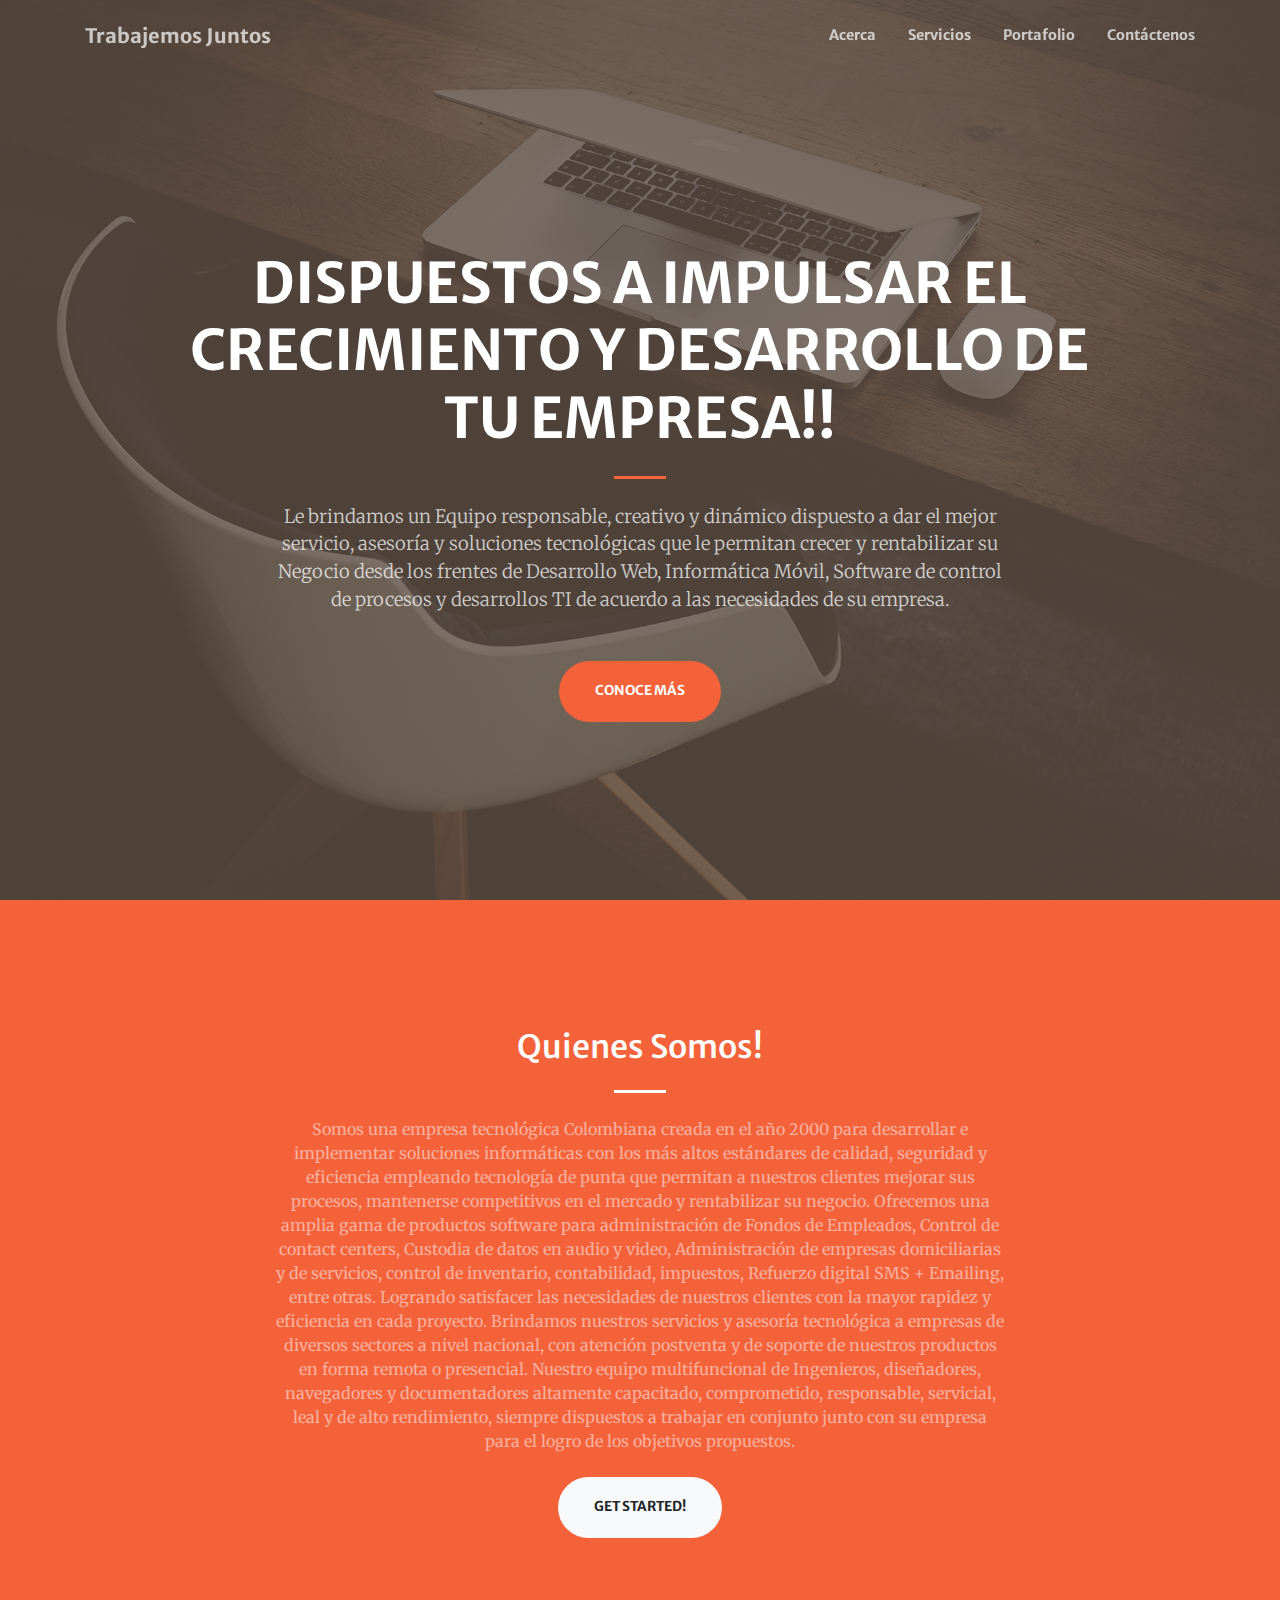
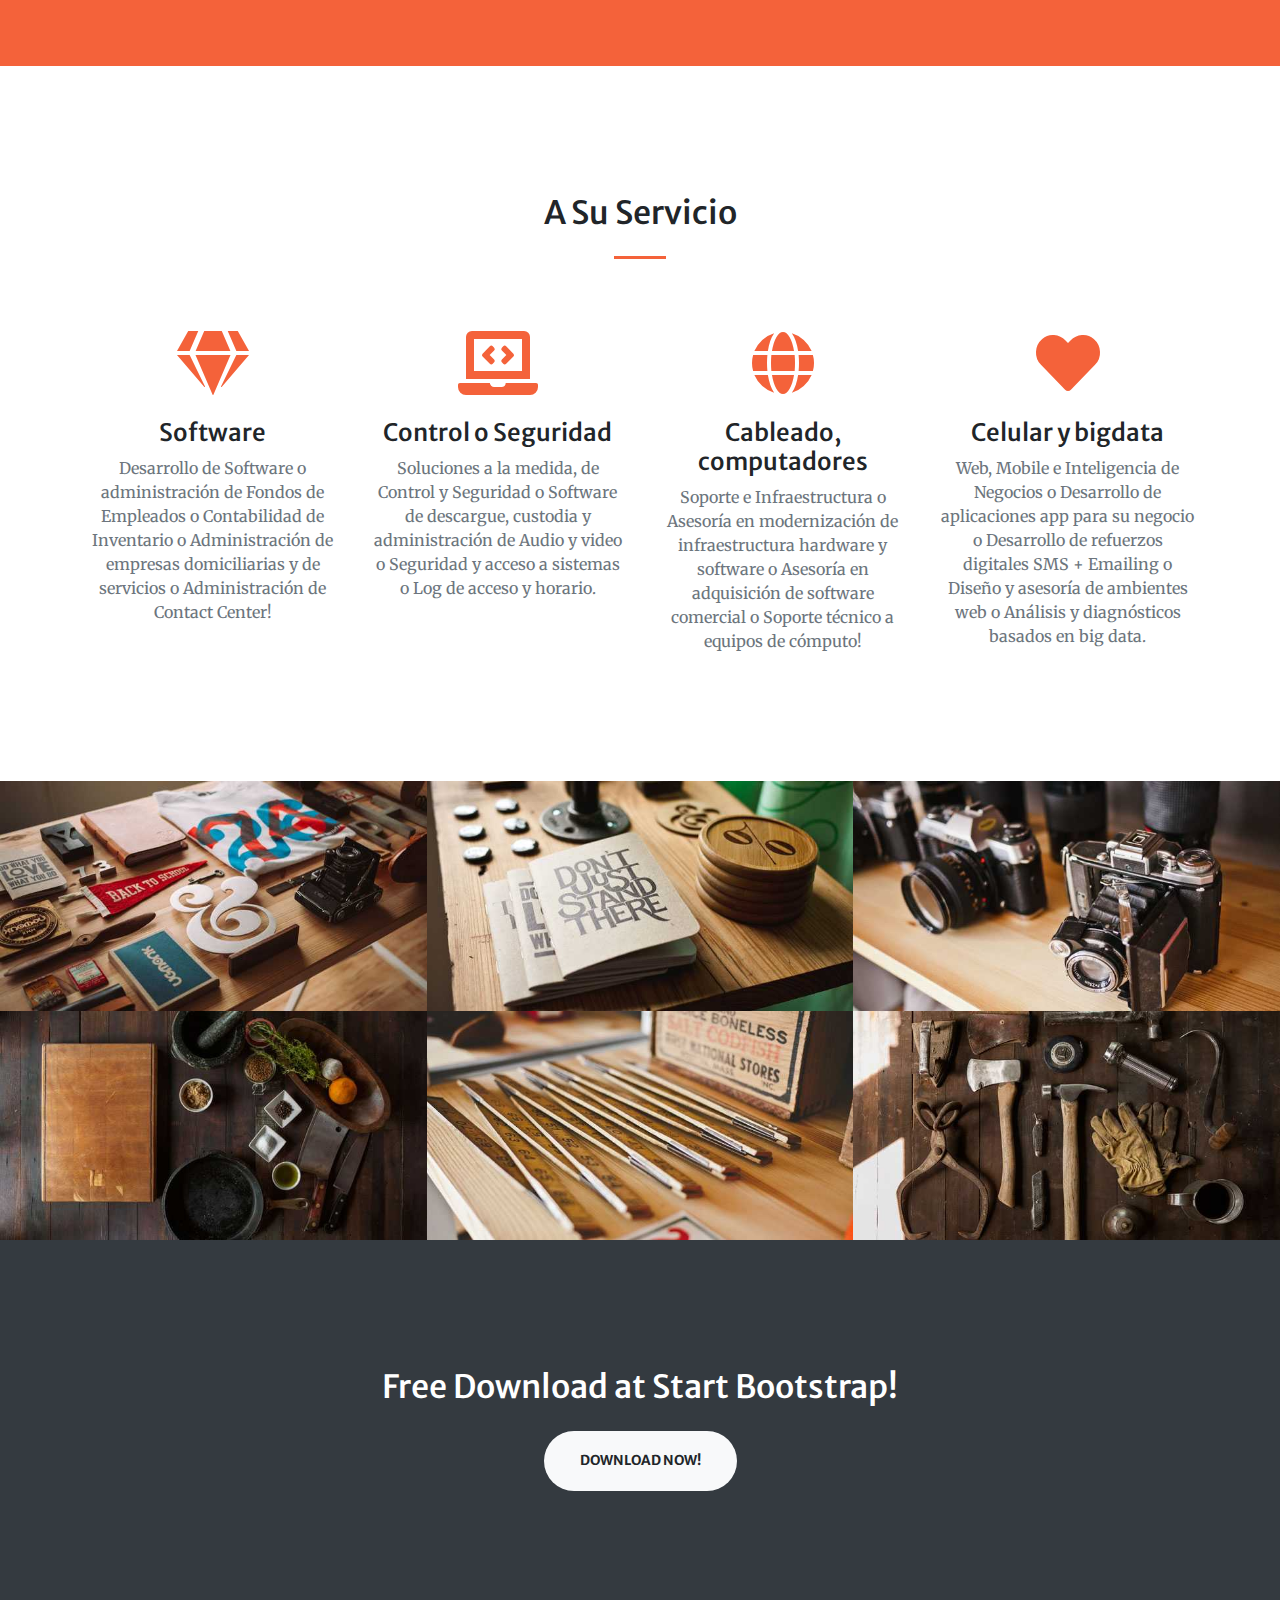
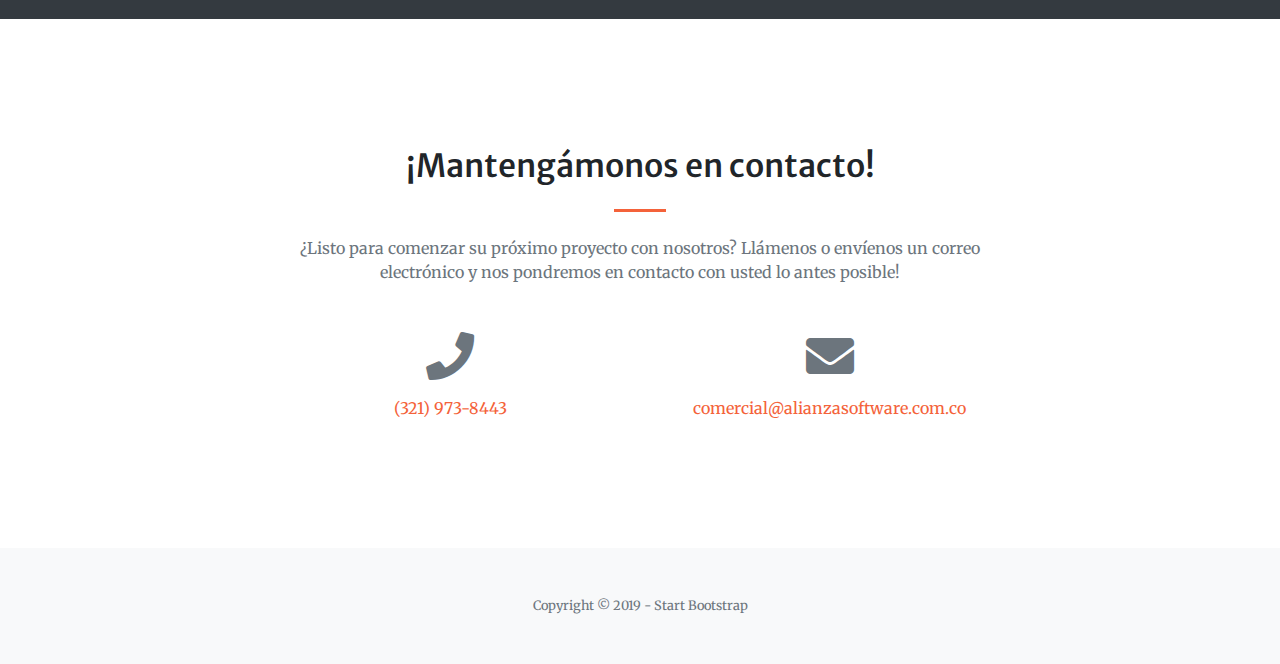
==== commit c039a8e8: "Updates" ====
--- a/index.html
+++ b/index.html
@@ -13,7 +13,7 @@
  * Copyright 2011-2019 The Bootstrap Authors
  * Copyright 2011-2019 Twitter, Inc.
  * Licensed under MIT (https://github.com/twbs/bootstrap/blob/master/LICENSE)
- */:root{--blue:#007bff;--indigo:#6610f2;--purple:#6f42c1;--pink:#e83e8c;--red:#dc3545;--orange:#f4623a;--yellow:#ffc107;--green:#28a745;--teal:#20c997;--cyan:#17a2b8;--white:#fff;--gray:#6c757d;--gray-dark:#343a40;--primary:#f4623a;--secondary:#6c757d;--success:#28a745;--info:#17a2b8;--warning:#ffc107;--danger:#dc3545;--light:#f8f9fa;--dark:#343a40;--breakpoint-xs:0;--breakpoint-sm:576px;--breakpoint-md:768px;--breakpoint-lg:992px;--breakpoint-xl:1200px;--font-family-sans-serif:"Merriweather Sans",-apple-system,BlinkMacSystemFont,"Segoe UI",Roboto,"Helvetica Neue",Arial,"Noto Sans",sans-serif,"Apple Color Emoji","Segoe UI Emoji","Segoe UI Symbol","Noto Color Emoji";--font-family-monospace:SFMono-Regular,Menlo,Monaco,Consolas,"Liberation Mono","Courier New",monospace}*,:after,:before{box-sizing:border-box}html{font-family:sans-serif;line-height:1.15;-webkit-text-size-adjust:100%;-webkit-tap-highlight-color:rgba(0,0,0,0)}article,aside,figcaption,figure,footer,header,hgroup,main,nav,section{display:block}body{margin:0;font-family:Merriweather,-apple-system,BlinkMacSystemFont,Segoe UI,Roboto,Helvetica Neue,Arial,Noto Sans,sans-serif,Apple Color Emoji,Segoe UI Emoji,Segoe UI Symbol,Noto Color Emoji;font-size:1rem;font-weight:400;line-height:1.5;color:#212529;text-align:left;background-color:#fff}[tabindex="-1"]:focus{outline:0!important}hr{box-sizing:content-box;height:0;overflow:visible}h1,h2,h3,h4,h5,h6{margin-top:0;margin-bottom:.5rem}p{margin-top:0;margin-bottom:1rem}abbr[data-original-title],abbr[title]{text-decoration:underline;-webkit-text-decoration:underline dotted;text-decoration:underline dotted;cursor:help;border-bottom:0;-webkit-text-decoration-skip-ink:none;text-decoration-skip-ink:none}address{font-style:normal;line-height:inherit}address,dl,ol,ul{margin-bottom:1rem}dl,ol,ul{margin-top:0}ol ol,ol ul,ul ol,ul ul{margin-bottom:0}dt{font-weight:700}dd{margin-bottom:.5rem;margin-left:0}blockquote{margin:0 0 1rem}b,strong{font-weight:bolder}small{font-size:80%}sub,sup{position:relative;font-size:75%;line-height:0;vertical-align:baseline}sub{bottom:-.25em}sup{top:-.5em}a{color:#f4623a;text-decoration:none;background-color:transparent}a:hover{color:#d6370c;text-decoration:underline}a:not([href]):not([tabindex]),a:not([href]):not([tabindex]):focus,a:not([href]):not([tabindex]):hover{color:inherit;text-decoration:none}a:not([href]):not([tabindex]):focus{outline:0}code,kbd,pre,samp{font-family:SFMono-Regular,Menlo,Monaco,Consolas,Liberation Mono,Courier New,monospace;font-size:1em}pre{margin-top:0;margin-bottom:1rem;overflow:auto}figure{margin:0 0 1rem}img{border-style:none}img,svg{vertical-align:middle}svg{overflow:hidden}table{border-collapse:collapse}caption{padding-top:.75rem;padding-bottom:.75rem;color:#6c757d;text-align:left;caption-side:bottom}th{text-align:inherit}label{display:inline-block;margin-bottom:.5rem}button{border-radius:0}button:focus{outline:1px dotted;outline:5px auto -webkit-focus-ring-color}button,input,optgroup,select,textarea{margin:0;font-family:inherit;font-size:inherit;line-height:inherit}button,input{overflow:visible}button,select{text-transform:none}select{word-wrap:normal}[type=button],[type=reset],[type=submit],button{-webkit-appearance:button}[type=button]:not(:disabled),[type=reset]:not(:disabled),[type=submit]:not(:disabled),button:not(:disabled){cursor:pointer}[type=button]::-moz-focus-inner,[type=reset]::-moz-focus-inner,[type=submit]::-moz-focus-inner,button::-moz-focus-inner{padding:0;border-style:none}input[type=checkbox],input[type=radio]{box-sizing:border-box;padding:0}input[type=date],input[type=datetime-local],input[type=month],input[type=time]{-webkit-appearance:listbox}textarea{overflow:auto;resize:vertical}fieldset{min-width:0;padding:0;margin:0;border:0}legend{display:block;width:100%;max-width:100%;padding:0;margin-bottom:.5rem;font-size:1.5rem;line-height:inherit;color:inherit;white-space:normal}progress{vertical-align:baseline}[type=number]::-webkit-inner-spin-button,[type=number]::-webkit-outer-spin-button{height:auto}[type=search]{outline-offset:-2px;-webkit-appearance:none}[type=search]::-webkit-search-decoration{-webkit-appearance:none}::-webkit-file-upload-button{font:inherit;-webkit-appearance:button}output{display:inline-block}summary{display:list-item;cursor:pointer}template{display:none}[hidden]{display:none!important}.h1,.h2,.h3,.h4,.h5,.h6,h1,h2,h3,h4,h5,h6{margin-bottom:.5rem;font-family:Merriweather Sans,-apple-system,BlinkMacSystemFont,Segoe UI,Roboto,Helvetica Neue,Arial,Noto Sans,sans-serif,Apple Color Emoji,Segoe UI Emoji,Segoe UI Symbol,Noto Color Emoji;font-weight:500;line-height:1.2}.h1,h1{font-size:2.5rem}.h2,h2{font-size:2rem}.h3,h3{font-size:1.75rem}.h4,h4{font-size:1.5rem}.h5,h5{font-size:1.25rem}.h6,h6{font-size:1rem}.lead{font-size:1.25rem;font-weight:300}.display-1{font-size:6rem}.display-1,.display-2{font-weight:300;line-height:1.2}.display-2{font-size:5.5rem}.display-3{font-size:4.5rem}.display-3,.display-4{font-weight:300;line-height:1.2}.display-4{font-size:3.5rem}hr{margin-top:1rem;margin-bottom:1rem;border:0;border-top:1px solid rgba(0,0,0,.1)}.small,small{font-size:80%;font-weight:400}.mark,mark{padding:.2em;background-color:#fcf8e3}.list-inline,.list-unstyled{padding-left:0;list-style:none}.list-inline-item{display:inline-block}.list-inline-item:not(:last-child){margin-right:.5rem}.initialism{font-size:90%;text-transform:uppercase}.blockquote{margin-bottom:1rem;font-size:1.25rem}.blockquote-footer{display:block;font-size:80%;color:#6c757d}.blockquote-footer:before{content:"\2014\A0"}.img-fluid,.img-thumbnail{max-width:100%;height:auto}.img-thumbnail{padding:.25rem;background-color:#fff;border:1px solid #dee2e6;border-radius:.25rem}.figure{display:inline-block}.figure-img{margin-bottom:.5rem;line-height:1}.figure-caption{font-size:90%;color:#6c757d}code{font-size:87.5%;color:#e83e8c;word-break:break-word}a>code{color:inherit}kbd{padding:.2rem .4rem;font-size:87.5%;color:#fff;background-color:#212529;border-radius:.2rem}kbd kbd{padding:0;font-size:100%;font-weight:700}pre{display:block;font-size:87.5%;color:#212529}pre code{font-size:inherit;color:inherit;word-break:normal}.pre-scrollable{max-height:340px;overflow-y:scroll}.container{width:100%;padding-right:15px;padding-left:15px;margin-right:auto;margin-left:auto}@media (min-width:576px){.container{max-width:540px}}@media (min-width:768px){.container{max-width:720px}}@media (min-width:992px){.container{max-width:960px}}@media (min-width:1200px){.container{max-width:1140px}}.container-fluid{width:100%;padding-right:15px;padding-left:15px;margin-right:auto;margin-left:auto}.row{display:flex;flex-wrap:wrap;margin-right:-15px;margin-left:-15px}.no-gutters{margin-right:0;margin-left:0}.no-gutters>.col,.no-gutters>[class*=col-]{padding-right:0;padding-left:0}.col,.col-1,.col-2,.col-3,.col-4,.col-5,.col-6,.col-7,.col-8,.col-9,.col-10,.col-11,.col-12,.col-auto,.col-lg,.col-lg-1,.col-lg-2,.col-lg-3,.col-lg-4,.col-lg-5,.col-lg-6,.col-lg-7,.col-lg-8,.col-lg-9,.col-lg-10,.col-lg-11,.col-lg-12,.col-lg-auto,.col-md,.col-md-1,.col-md-2,.col-md-3,.col-md-4,.col-md-5,.col-md-6,.col-md-7,.col-md-8,.col-md-9,.col-md-10,.col-md-11,.col-md-12,.col-md-auto,.col-sm,.col-sm-1,.col-sm-2,.col-sm-3,.col-sm-4,.col-sm-5,.col-sm-6,.col-sm-7,.col-sm-8,.col-sm-9,.col-sm-10,.col-sm-11,.col-sm-12,.col-sm-auto,.col-xl,.col-xl-1,.col-xl-2,.col-xl-3,.col-xl-4,.col-xl-5,.col-xl-6,.col-xl-7,.col-xl-8,.col-xl-9,.col-xl-10,.col-xl-11,.col-xl-12,.col-xl-auto{position:relative;width:100%;padding-right:15px;padding-left:15px}.col{flex-basis:0;flex-grow:1;max-width:100%}.col-auto{flex:0 0 auto;width:auto;max-width:100%}.col-1{flex:0 0 8.33333%;max-width:8.33333%}.col-2{flex:0 0 16.66667%;max-width:16.66667%}.col-3{flex:0 0 25%;max-width:25%}.col-4{flex:0 0 33.33333%;max-width:33.33333%}.col-5{flex:0 0 41.66667%;max-width:41.66667%}.col-6{flex:0 0 50%;max-width:50%}.col-7{flex:0 0 58.33333%;max-width:58.33333%}.col-8{flex:0 0 66.66667%;max-width:66.66667%}.col-9{flex:0 0 75%;max-width:75%}.col-10{flex:0 0 83.33333%;max-width:83.33333%}.col-11{flex:0 0 91.66667%;max-width:91.66667%}.col-12{flex:0 0 100%;max-width:100%}.order-first{order:-1}.order-last{order:13}.order-0{order:0}.order-1{order:1}.order-2{order:2}.order-3{order:3}.order-4{order:4}.order-5{order:5}.order-6{order:6}.order-7{order:7}.order-8{order:8}.order-9{order:9}.order-10{order:10}.order-11{order:11}.order-12{order:12}.offset-1{margin-left:8.33333%}.offset-2{margin-left:16.66667%}.offset-3{margin-left:25%}.offset-4{margin-left:33.33333%}.offset-5{margin-left:41.66667%}.offset-6{margin-left:50%}.offset-7{margin-left:58.33333%}.offset-8{margin-left:66.66667%}.offset-9{margin-left:75%}.offset-10{margin-left:83.33333%}.offset-11{margin-left:91.66667%}@media (min-width:576px){.col-sm{flex-basis:0;flex-grow:1;max-width:100%}.col-sm-auto{flex:0 0 auto;width:auto;max-width:100%}.col-sm-1{flex:0 0 8.33333%;max-width:8.33333%}.col-sm-2{flex:0 0 16.66667%;max-width:16.66667%}.col-sm-3{flex:0 0 25%;max-width:25%}.col-sm-4{flex:0 0 33.33333%;max-width:33.33333%}.col-sm-5{flex:0 0 41.66667%;max-width:41.66667%}.col-sm-6{flex:0 0 50%;max-width:50%}.col-sm-7{flex:0 0 58.33333%;max-width:58.33333%}.col-sm-8{flex:0 0 66.66667%;max-width:66.66667%}.col-sm-9{flex:0 0 75%;max-width:75%}.col-sm-10{flex:0 0 83.33333%;max-width:83.33333%}.col-sm-11{flex:0 0 91.66667%;max-width:91.66667%}.col-sm-12{flex:0 0 100%;max-width:100%}.order-sm-first{order:-1}.order-sm-last{order:13}.order-sm-0{order:0}.order-sm-1{order:1}.order-sm-2{order:2}.order-sm-3{order:3}.order-sm-4{order:4}.order-sm-5{order:5}.order-sm-6{order:6}.order-sm-7{order:7}.order-sm-8{order:8}.order-sm-9{order:9}.order-sm-10{order:10}.order-sm-11{order:11}.order-sm-12{order:12}.offset-sm-0{margin-left:0}.offset-sm-1{margin-left:8.33333%}.offset-sm-2{margin-left:16.66667%}.offset-sm-3{margin-left:25%}.offset-sm-4{margin-left:33.33333%}.offset-sm-5{margin-left:41.66667%}.offset-sm-6{margin-left:50%}.offset-sm-7{margin-left:58.33333%}.offset-sm-8{margin-left:66.66667%}.offset-sm-9{margin-left:75%}.offset-sm-10{margin-left:83.33333%}.offset-sm-11{margin-left:91.66667%}}@media (min-width:768px){.col-md{flex-basis:0;flex-grow:1;max-width:100%}.col-md-auto{flex:0 0 auto;width:auto;max-width:100%}.col-md-1{flex:0 0 8.33333%;max-width:8.33333%}.col-md-2{flex:0 0 16.66667%;max-width:16.66667%}.col-md-3{flex:0 0 25%;max-width:25%}.col-md-4{flex:0 0 33.33333%;max-width:33.33333%}.col-md-5{flex:0 0 41.66667%;max-width:41.66667%}.col-md-6{flex:0 0 50%;max-width:50%}.col-md-7{flex:0 0 58.33333%;max-width:58.33333%}.col-md-8{flex:0 0 66.66667%;max-width:66.66667%}.col-md-9{flex:0 0 75%;max-width:75%}.col-md-10{flex:0 0 83.33333%;max-width:83.33333%}.col-md-11{flex:0 0 91.66667%;max-width:91.66667%}.col-md-12{flex:0 0 100%;max-width:100%}.order-md-first{order:-1}.order-md-last{order:13}.order-md-0{order:0}.order-md-1{order:1}.order-md-2{order:2}.order-md-3{order:3}.order-md-4{order:4}.order-md-5{order:5}.order-md-6{order:6}.order-md-7{order:7}.order-md-8{order:8}.order-md-9{order:9}.order-md-10{order:10}.order-md-11{order:11}.order-md-12{order:12}.offset-md-0{margin-left:0}.offset-md-1{margin-left:8.33333%}.offset-md-2{margin-left:16.66667%}.offset-md-3{margin-left:25%}.offset-md-4{margin-left:33.33333%}.offset-md-5{margin-left:41.66667%}.offset-md-6{margin-left:50%}.offset-md-7{margin-left:58.33333%}.offset-md-8{margin-left:66.66667%}.offset-md-9{margin-left:75%}.offset-md-10{margin-left:83.33333%}.offset-md-11{margin-left:91.66667%}}@media (min-width:992px){.col-lg{flex-basis:0;flex-grow:1;max-width:100%}.col-lg-auto{flex:0 0 auto;width:auto;max-width:100%}.col-lg-1{flex:0 0 8.33333%;max-width:8.33333%}.col-lg-2{flex:0 0 16.66667%;max-width:16.66667%}.col-lg-3{flex:0 0 25%;max-width:25%}.col-lg-4{flex:0 0 33.33333%;max-width:33.33333%}.col-lg-5{flex:0 0 41.66667%;max-width:41.66667%}.col-lg-6{flex:0 0 50%;max-width:50%}.col-lg-7{flex:0 0 58.33333%;max-width:58.33333%}.col-lg-8{flex:0 0 66.66667%;max-width:66.66667%}.col-lg-9{flex:0 0 75%;max-width:75%}.col-lg-10{flex:0 0 83.33333%;max-width:83.33333%}.col-lg-11{flex:0 0 91.66667%;max-width:91.66667%}.col-lg-12{flex:0 0 100%;max-width:100%}.order-lg-first{order:-1}.order-lg-last{order:13}.order-lg-0{order:0}.order-lg-1{order:1}.order-lg-2{order:2}.order-lg-3{order:3}.order-lg-4{order:4}.order-lg-5{order:5}.order-lg-6{order:6}.order-lg-7{order:7}.order-lg-8{order:8}.order-lg-9{order:9}.order-lg-10{order:10}.order-lg-11{order:11}.order-lg-12{order:12}.offset-lg-0{margin-left:0}.offset-lg-1{margin-left:8.33333%}.offset-lg-2{margin-left:16.66667%}.offset-lg-3{margin-left:25%}.offset-lg-4{margin-left:33.33333%}.offset-lg-5{margin-left:41.66667%}.offset-lg-6{margin-left:50%}.offset-lg-7{margin-left:58.33333%}.offset-lg-8{margin-left:66.66667%}.offset-lg-9{margin-left:75%}.offset-lg-10{margin-left:83.33333%}.offset-lg-11{margin-left:91.66667%}}@media (min-width:1200px){.col-xl{flex-basis:0;flex-grow:1;max-width:100%}.col-xl-auto{flex:0 0 auto;width:auto;max-width:100%}.col-xl-1{flex:0 0 8.33333%;max-width:8.33333%}.col-xl-2{flex:0 0 16.66667%;max-width:16.66667%}.col-xl-3{flex:0 0 25%;max-width:25%}.col-xl-4{flex:0 0 33.33333%;max-width:33.33333%}.col-xl-5{flex:0 0 41.66667%;max-width:41.66667%}.col-xl-6{flex:0 0 50%;max-width:50%}.col-xl-7{flex:0 0 58.33333%;max-width:58.33333%}.col-xl-8{flex:0 0 66.66667%;max-width:66.66667%}.col-xl-9{flex:0 0 75%;max-width:75%}.col-xl-10{flex:0 0 83.33333%;max-width:83.33333%}.col-xl-11{flex:0 0 91.66667%;max-width:91.66667%}.col-xl-12{flex:0 0 100%;max-width:100%}.order-xl-first{order:-1}.order-xl-last{order:13}.order-xl-0{order:0}.order-xl-1{order:1}.order-xl-2{order:2}.order-xl-3{order:3}.order-xl-4{order:4}.order-xl-5{order:5}.order-xl-6{order:6}.order-xl-7{order:7}.order-xl-8{order:8}.order-xl-9{order:9}.order-xl-10{order:10}.order-xl-11{order:11}.order-xl-12{order:12}.offset-xl-0{margin-left:0}.offset-xl-1{margin-left:8.33333%}.offset-xl-2{margin-left:16.66667%}.offset-xl-3{margin-left:25%}.offset-xl-4{margin-left:33.33333%}.offset-xl-5{margin-left:41.66667%}.offset-xl-6{margin-left:50%}.offset-xl-7{margin-left:58.33333%}.offset-xl-8{margin-left:66.66667%}.offset-xl-9{margin-left:75%}.offset-xl-10{margin-left:83.33333%}.offset-xl-11{margin-left:91.66667%}}.table{width:100%;margin-bottom:1rem;color:#212529}.table td,.table th{padding:.75rem;vertical-align:top;border-top:1px solid #dee2e6}.table thead th{vertical-align:bottom;border-bottom:2px solid #dee2e6}.table tbody+tbody{border-top:2px solid #dee2e6}.table-sm td,.table-sm th{padding:.3rem}.table-bordered,.table-bordered td,.table-bordered th{border:1px solid #dee2e6}.table-bordered thead td,.table-bordered thead th{border-bottom-width:2px}.table-borderless tbody+tbody,.table-borderless td,.table-borderless th,.table-borderless thead th{border:0}.table-striped tbody tr:nth-of-type(odd){background-color:rgba(0,0,0,.05)}.table-hover tbody tr:hover{color:#212529;background-color:rgba(0,0,0,.075)}.table-primary,.table-primary>td,.table-primary>th{background-color:#fcd3c8}.table-primary tbody+tbody,.table-primary td,.table-primary th,.table-primary thead th{border-color:#f9ad99}.table-hover .table-primary:hover,.table-hover .table-primary:hover>td,.table-hover .table-primary:hover>th{background-color:#fbc0b0}.table-secondary,.table-secondary>td,.table-secondary>th{background-color:#d6d8db}.table-secondary tbody+tbody,.table-secondary td,.table-secondary th,.table-secondary thead th{border-color:#b3b7bb}.table-hover .table-secondary:hover,.table-hover .table-secondary:hover>td,.table-hover .table-secondary:hover>th{background-color:#c8cbcf}.table-success,.table-success>td,.table-success>th{background-color:#c3e6cb}.table-success tbody+tbody,.table-success td,.table-success th,.table-success thead th{border-color:#8fd19e}.table-hover .table-success:hover,.table-hover .table-success:hover>td,.table-hover .table-success:hover>th{background-color:#b1dfbb}.table-info,.table-info>td,.table-info>th{background-color:#bee5eb}.table-info tbody+tbody,.table-info td,.table-info th,.table-info thead th{border-color:#86cfda}.table-hover .table-info:hover,.table-hover .table-info:hover>td,.table-hover .table-info:hover>th{background-color:#abdde5}.table-warning,.table-warning>td,.table-warning>th{background-color:#ffeeba}.table-warning tbody+tbody,.table-warning td,.table-warning th,.table-warning thead th{border-color:#ffdf7e}.table-hover .table-warning:hover,.table-hover .table-warning:hover>td,.table-hover .table-warning:hover>th{background-color:#ffe8a1}.table-danger,.table-danger>td,.table-danger>th{background-color:#f5c6cb}.table-danger tbody+tbody,.table-danger td,.table-danger th,.table-danger thead th{border-color:#ed969e}.table-hover .table-danger:hover,.table-hover .table-danger:hover>td,.table-hover .table-danger:hover>th{background-color:#f1b0b7}.table-light,.table-light>td,.table-light>th{background-color:#fdfdfe}.table-light tbody+tbody,.table-light td,.table-light th,.table-light thead th{border-color:#fbfcfc}.table-hover .table-light:hover,.table-hover .table-light:hover>td,.table-hover .table-light:hover>th{background-color:#ececf6}.table-dark,.table-dark>td,.table-dark>th{background-color:#c6c8ca}.table-dark tbody+tbody,.table-dark td,.table-dark th,.table-dark thead th{border-color:#95999c}.table-hover .table-dark:hover,.table-hover .table-dark:hover>td,.table-hover .table-dark:hover>th{background-color:#b9bbbe}.table-active,.table-active>td,.table-active>th,.table-hover .table-active:hover,.table-hover .table-active:hover>td,.table-hover .table-active:hover>th{background-color:rgba(0,0,0,.075)}.table .thead-dark th{color:#fff;background-color:#343a40;border-color:#454d55}.table .thead-light th{color:#495057;background-color:#e9ecef;border-color:#dee2e6}.table-dark{color:#fff;background-color:#343a40}.table-dark td,.table-dark th,.table-dark thead th{border-color:#454d55}.table-dark.table-bordered{border:0}.table-dark.table-striped tbody tr:nth-of-type(odd){background-color:hsla(0,0%,100%,.05)}.table-dark.table-hover tbody tr:hover{color:#fff;background-color:hsla(0,0%,100%,.075)}@media (max-width:575.98px){.table-responsive-sm{display:block;width:100%;overflow-x:auto;-webkit-overflow-scrolling:touch}.table-responsive-sm>.table-bordered{border:0}}@media (max-width:767.98px){.table-responsive-md{display:block;width:100%;overflow-x:auto;-webkit-overflow-scrolling:touch}.table-responsive-md>.table-bordered{border:0}}@media (max-width:991.98px){.table-responsive-lg{display:block;width:100%;overflow-x:auto;-webkit-overflow-scrolling:touch}.table-responsive-lg>.table-bordered{border:0}}@media (max-width:1199.98px){.table-responsive-xl{display:block;width:100%;overflow-x:auto;-webkit-overflow-scrolling:touch}.table-responsive-xl>.table-bordered{border:0}}.table-responsive{display:block;width:100%;overflow-x:auto;-webkit-overflow-scrolling:touch}.table-responsive>.table-bordered{border:0}.form-control{display:block;width:100%;height:calc(1.5em + .75rem + 2px);padding:.375rem .75rem;font-size:1rem;font-weight:400;line-height:1.5;color:#495057;background-color:#fff;background-clip:padding-box;border:1px solid #ced4da;border-radius:.25rem;transition:border-color .15s ease-in-out,box-shadow .15s ease-in-out}@media (prefers-reduced-motion:reduce){.form-control{transition:none}}.form-control::-ms-expand{background-color:transparent;border:0}.form-control:focus{color:#495057;background-color:#fff;border-color:#fbc2b3;outline:0;box-shadow:0 0 0 .2rem rgba(244,98,58,.25)}.form-control::-webkit-input-placeholder{color:#6c757d;opacity:1}.form-control:-ms-input-placeholder{color:#6c757d;opacity:1}.form-control::-ms-input-placeholder{color:#6c757d;opacity:1}.form-control::placeholder{color:#6c757d;opacity:1}.form-control:disabled,.form-control[readonly]{background-color:#e9ecef;opacity:1}select.form-control:focus::-ms-value{color:#495057;background-color:#fff}.form-control-file,.form-control-range{display:block;width:100%}.col-form-label{padding-top:calc(.375rem + 1px);padding-bottom:calc(.375rem + 1px);margin-bottom:0;font-size:inherit;line-height:1.5}.col-form-label-lg{padding-top:calc(.5rem + 1px);padding-bottom:calc(.5rem + 1px);font-size:1.25rem;line-height:1.5}.col-form-label-sm{padding-top:calc(.25rem + 1px);padding-bottom:calc(.25rem + 1px);font-size:.875rem;line-height:1.5}.form-control-plaintext{display:block;width:100%;padding-top:.375rem;padding-bottom:.375rem;margin-bottom:0;line-height:1.5;color:#212529;background-color:transparent;border:solid transparent;border-width:1px 0}.form-control-plaintext.form-control-lg,.form-control-plaintext.form-control-sm{padding-right:0;padding-left:0}.form-control-sm{height:calc(1.5em + .5rem + 2px);padding:.25rem .5rem;font-size:.875rem;line-height:1.5;border-radius:.2rem}.form-control-lg{height:calc(1.5em + 1rem + 2px);padding:.5rem 1rem;font-size:1.25rem;line-height:1.5;border-radius:.3rem}select.form-control[multiple],select.form-control[size],textarea.form-control{height:auto}.form-group{margin-bottom:1rem}.form-text{display:block;margin-top:.25rem}.form-row{display:flex;flex-wrap:wrap;margin-right:-5px;margin-left:-5px}.form-row>.col,.form-row>[class*=col-]{padding-right:5px;padding-left:5px}.form-check{position:relative;display:block;padding-left:1.25rem}.form-check-input{position:absolute;margin-top:.3rem;margin-left:-1.25rem}.form-check-input:disabled~.form-check-label{color:#6c757d}.form-check-label{margin-bottom:0}.form-check-inline{display:inline-flex;align-items:center;padding-left:0;margin-right:.75rem}.form-check-inline .form-check-input{position:static;margin-top:0;margin-right:.3125rem;margin-left:0}.valid-feedback{display:none;width:100%;margin-top:.25rem;font-size:80%;color:#28a745}.valid-tooltip{position:absolute;top:100%;z-index:5;display:none;max-width:100%;padding:.25rem .5rem;margin-top:.1rem;font-size:.875rem;line-height:1.5;color:#fff;background-color:rgba(40,167,69,.9);border-radius:.25rem}.form-control.is-valid,.was-validated .form-control:valid{border-color:#28a745;padding-right:calc(1.5em + .75rem);background-image:url("data:image/svg+xml;charset=utf-8,%3Csvg xmlns='http://www.w3.org/2000/svg' viewBox='0 0 8 8'%3E%3Cpath fill='%2328a745' d='M2.3 6.73L.6 4.53c-.4-1.04.46-1.4 1.1-.8l1.1 1.4 3.4-3.8c.6-.63 1.6-.27 1.2.7l-4 4.6c-.43.5-.8.4-1.1.1z'/%3E%3C/svg%3E");background-repeat:no-repeat;background-position:100% calc(.375em + .1875rem);background-size:calc(.75em + .375rem) calc(.75em + .375rem)}.form-control.is-valid:focus,.was-validated .form-control:valid:focus{border-color:#28a745;box-shadow:0 0 0 .2rem rgba(40,167,69,.25)}.form-control.is-valid~.valid-feedback,.form-control.is-valid~.valid-tooltip,.was-validated .form-control:valid~.valid-feedback,.was-validated .form-control:valid~.valid-tooltip{display:block}.was-validated textarea.form-control:valid,textarea.form-control.is-valid{padding-right:calc(1.5em + .75rem);background-position:top calc(.375em + .1875rem) right calc(.375em + .1875rem)}.custom-select.is-valid,.was-validated .custom-select:valid{border-color:#28a745;padding-right:calc((3em + 2.25rem)/4 + 1.75rem);background:url("data:image/svg+xml;charset=utf-8,%3Csvg xmlns='http://www.w3.org/2000/svg' viewBox='0 0 4 5'%3E%3Cpath fill='%23343a40' d='M2 0L0 2h4zm0 5L0 3h4z'/%3E%3C/svg%3E") no-repeat right .75rem center/8px 10px,url("data:image/svg+xml;charset=utf-8,%3Csvg xmlns='http://www.w3.org/2000/svg' viewBox='0 0 8 8'%3E%3Cpath fill='%2328a745' d='M2.3 6.73L.6 4.53c-.4-1.04.46-1.4 1.1-.8l1.1 1.4 3.4-3.8c.6-.63 1.6-.27 1.2.7l-4 4.6c-.43.5-.8.4-1.1.1z'/%3E%3C/svg%3E") #fff no-repeat center right 1.75rem/calc(.75em + .375rem) calc(.75em + .375rem)}.custom-select.is-valid:focus,.was-validated .custom-select:valid:focus{border-color:#28a745;box-shadow:0 0 0 .2rem rgba(40,167,69,.25)}.custom-select.is-valid~.valid-feedback,.custom-select.is-valid~.valid-tooltip,.form-control-file.is-valid~.valid-feedback,.form-control-file.is-valid~.valid-tooltip,.was-validated .custom-select:valid~.valid-feedback,.was-validated .custom-select:valid~.valid-tooltip,.was-validated .form-control-file:valid~.valid-feedback,.was-validated .form-control-file:valid~.valid-tooltip{display:block}.form-check-input.is-valid~.form-check-label,.was-validated .form-check-input:valid~.form-check-label{color:#28a745}.form-check-input.is-valid~.valid-feedback,.form-check-input.is-valid~.valid-tooltip,.was-validated .form-check-input:valid~.valid-feedback,.was-validated .form-check-input:valid~.valid-tooltip{display:block}.custom-control-input.is-valid~.custom-control-label,.was-validated .custom-control-input:valid~.custom-control-label{color:#28a745}.custom-control-input.is-valid~.custom-control-label:before,.was-validated .custom-control-input:valid~.custom-control-label:before{border-color:#28a745}.custom-control-input.is-valid~.valid-feedback,.custom-control-input.is-valid~.valid-tooltip,.was-validated .custom-control-input:valid~.valid-feedback,.was-validated .custom-control-input:valid~.valid-tooltip{display:block}.custom-control-input.is-valid:checked~.custom-control-label:before,.was-validated .custom-control-input:valid:checked~.custom-control-label:before{border-color:#34ce57;background-color:#34ce57}.custom-control-input.is-valid:focus~.custom-control-label:before,.was-validated .custom-control-input:valid:focus~.custom-control-label:before{box-shadow:0 0 0 .2rem rgba(40,167,69,.25)}.custom-control-input.is-valid:focus:not(:checked)~.custom-control-label:before,.custom-file-input.is-valid~.custom-file-label,.was-validated .custom-control-input:valid:focus:not(:checked)~.custom-control-label:before,.was-validated .custom-file-input:valid~.custom-file-label{border-color:#28a745}.custom-file-input.is-valid~.valid-feedback,.custom-file-input.is-valid~.valid-tooltip,.was-validated .custom-file-input:valid~.valid-feedback,.was-validated .custom-file-input:valid~.valid-tooltip{display:block}.custom-file-input.is-valid:focus~.custom-file-label,.was-validated .custom-file-input:valid:focus~.custom-file-label{border-color:#28a745;box-shadow:0 0 0 .2rem rgba(40,167,69,.25)}.invalid-feedback{display:none;width:100%;margin-top:.25rem;font-size:80%;color:#dc3545}.invalid-tooltip{position:absolute;top:100%;z-index:5;display:none;max-width:100%;padding:.25rem .5rem;margin-top:.1rem;font-size:.875rem;line-height:1.5;color:#fff;background-color:rgba(220,53,69,.9);border-radius:.25rem}.form-control.is-invalid,.was-validated .form-control:invalid{border-color:#dc3545;padding-right:calc(1.5em + .75rem);background-image:url("data:image/svg+xml;charset=utf-8,%3Csvg xmlns='http://www.w3.org/2000/svg' fill='%23dc3545' viewBox='-2 -2 7 7'%3E%3Cpath stroke='%23dc3545' d='M0 0l3 3m0-3L0 3'/%3E%3Ccircle r='.5'/%3E%3Ccircle cx='3' r='.5'/%3E%3Ccircle cy='3' r='.5'/%3E%3Ccircle cx='3' cy='3' r='.5'/%3E%3C/svg%3E");background-repeat:no-repeat;background-position:100% calc(.375em + .1875rem);background-size:calc(.75em + .375rem) calc(.75em + .375rem)}.form-control.is-invalid:focus,.was-validated .form-control:invalid:focus{border-color:#dc3545;box-shadow:0 0 0 .2rem rgba(220,53,69,.25)}.form-control.is-invalid~.invalid-feedback,.form-control.is-invalid~.invalid-tooltip,.was-validated .form-control:invalid~.invalid-feedback,.was-validated .form-control:invalid~.invalid-tooltip{display:block}.was-validated textarea.form-control:invalid,textarea.form-control.is-invalid{padding-right:calc(1.5em + .75rem);background-position:top calc(.375em + .1875rem) right calc(.375em + .1875rem)}.custom-select.is-invalid,.was-validated .custom-select:invalid{border-color:#dc3545;padding-right:calc((3em + 2.25rem)/4 + 1.75rem);background:url("data:image/svg+xml;charset=utf-8,%3Csvg xmlns='http://www.w3.org/2000/svg' viewBox='0 0 4 5'%3E%3Cpath fill='%23343a40' d='M2 0L0 2h4zm0 5L0 3h4z'/%3E%3C/svg%3E") no-repeat right .75rem center/8px 10px,url("data:image/svg+xml;charset=utf-8,%3Csvg xmlns='http://www.w3.org/2000/svg' fill='%23dc3545' viewBox='-2 -2 7 7'%3E%3Cpath stroke='%23dc3545' d='M0 0l3 3m0-3L0 3'/%3E%3Ccircle r='.5'/%3E%3Ccircle cx='3' r='.5'/%3E%3Ccircle cy='3' r='.5'/%3E%3Ccircle cx='3' cy='3' r='.5'/%3E%3C/svg%3E") #fff no-repeat center right 1.75rem/calc(.75em + .375rem) calc(.75em + .375rem)}.custom-select.is-invalid:focus,.was-validated .custom-select:invalid:focus{border-color:#dc3545;box-shadow:0 0 0 .2rem rgba(220,53,69,.25)}.custom-select.is-invalid~.invalid-feedback,.custom-select.is-invalid~.invalid-tooltip,.form-control-file.is-invalid~.invalid-feedback,.form-control-file.is-invalid~.invalid-tooltip,.was-validated .custom-select:invalid~.invalid-feedback,.was-validated .custom-select:invalid~.invalid-tooltip,.was-validated .form-control-file:invalid~.invalid-feedback,.was-validated .form-control-file:invalid~.invalid-tooltip{display:block}.form-check-input.is-invalid~.form-check-label,.was-validated .form-check-input:invalid~.form-check-label{color:#dc3545}.form-check-input.is-invalid~.invalid-feedback,.form-check-input.is-invalid~.invalid-tooltip,.was-validated .form-check-input:invalid~.invalid-feedback,.was-validated .form-check-input:invalid~.invalid-tooltip{display:block}.custom-control-input.is-invalid~.custom-control-label,.was-validated .custom-control-input:invalid~.custom-control-label{color:#dc3545}.custom-control-input.is-invalid~.custom-control-label:before,.was-validated .custom-control-input:invalid~.custom-control-label:before{border-color:#dc3545}.custom-control-input.is-invalid~.invalid-feedback,.custom-control-input.is-invalid~.invalid-tooltip,.was-validated .custom-control-input:invalid~.invalid-feedback,.was-validated .custom-control-input:invalid~.invalid-tooltip{display:block}.custom-control-input.is-invalid:checked~.custom-control-label:before,.was-validated .custom-control-input:invalid:checked~.custom-control-label:before{border-color:#e4606d;background-color:#e4606d}.custom-control-input.is-invalid:focus~.custom-control-label:before,.was-validated .custom-control-input:invalid:focus~.custom-control-label:before{box-shadow:0 0 0 .2rem rgba(220,53,69,.25)}.custom-control-input.is-invalid:focus:not(:checked)~.custom-control-label:before,.custom-file-input.is-invalid~.custom-file-label,.was-validated .custom-control-input:invalid:focus:not(:checked)~.custom-control-label:before,.was-validated .custom-file-input:invalid~.custom-file-label{border-color:#dc3545}.custom-file-input.is-invalid~.invalid-feedback,.custom-file-input.is-invalid~.invalid-tooltip,.was-validated .custom-file-input:invalid~.invalid-feedback,.was-validated .custom-file-input:invalid~.invalid-tooltip{display:block}.custom-file-input.is-invalid:focus~.custom-file-label,.was-validated .custom-file-input:invalid:focus~.custom-file-label{border-color:#dc3545;box-shadow:0 0 0 .2rem rgba(220,53,69,.25)}.form-inline{display:flex;flex-flow:row wrap;align-items:center}.form-inline .form-check{width:100%}@media (min-width:576px){.form-inline label{justify-content:center}.form-inline .form-group,.form-inline label{display:flex;align-items:center;margin-bottom:0}.form-inline .form-group{flex:0 0 auto;flex-flow:row wrap}.form-inline .form-control{display:inline-block;width:auto;vertical-align:middle}.form-inline .form-control-plaintext{display:inline-block}.form-inline .custom-select,.form-inline .input-group{width:auto}.form-inline .form-check{display:flex;align-items:center;justify-content:center;width:auto;padding-left:0}.form-inline .form-check-input{position:relative;flex-shrink:0;margin-top:0;margin-right:.25rem;margin-left:0}.form-inline .custom-control{align-items:center;justify-content:center}.form-inline .custom-control-label{margin-bottom:0}}.btn{display:inline-block;font-weight:400;color:#212529;text-align:center;vertical-align:middle;-webkit-user-select:none;-ms-user-select:none;user-select:none;background-color:transparent;border:1px solid transparent;padding:.375rem .75rem;font-size:1rem;line-height:1.5;border-radius:.25rem;transition:color .15s ease-in-out,background-color .15s ease-in-out,border-color .15s ease-in-out,box-shadow .15s ease-in-out}@media (prefers-reduced-motion:reduce){.btn{transition:none}}.btn:hover{color:#212529;text-decoration:none}.btn.focus,.btn:focus{outline:0;box-shadow:0 0 0 .2rem rgba(244,98,58,.25)}.btn.disabled,.btn:disabled{opacity:.65}a.btn.disabled,fieldset:disabled a.btn{pointer-events:none}.btn-primary{color:#fff;background-color:#f4623a;border-color:#f4623a}.btn-primary:hover{color:#fff;background-color:#f24516;border-color:#ee3e0d}.btn-primary.focus,.btn-primary:focus{box-shadow:0 0 0 .2rem rgba(246,122,88,.5)}.btn-primary.disabled,.btn-primary:disabled{color:#fff;background-color:#f4623a;border-color:#f4623a}.btn-primary:not(:disabled):not(.disabled).active,.btn-primary:not(:disabled):not(.disabled):active,.show>.btn-primary.dropdown-toggle{color:#fff;background-color:#ee3e0d;border-color:#e23a0d}.btn-primary:not(:disabled):not(.disabled).active:focus,.btn-primary:not(:disabled):not(.disabled):active:focus,.show>.btn-primary.dropdown-toggle:focus{box-shadow:0 0 0 .2rem rgba(246,122,88,.5)}.btn-secondary{color:#fff;background-color:#6c757d;border-color:#6c757d}.btn-secondary:hover{color:#fff;background-color:#5a6268;border-color:#545b62}.btn-secondary.focus,.btn-secondary:focus{box-shadow:0 0 0 .2rem rgba(130,138,145,.5)}.btn-secondary.disabled,.btn-secondary:disabled{color:#fff;background-color:#6c757d;border-color:#6c757d}.btn-secondary:not(:disabled):not(.disabled).active,.btn-secondary:not(:disabled):not(.disabled):active,.show>.btn-secondary.dropdown-toggle{color:#fff;background-color:#545b62;border-color:#4e555b}.btn-secondary:not(:disabled):not(.disabled).active:focus,.btn-secondary:not(:disabled):not(.disabled):active:focus,.show>.btn-secondary.dropdown-toggle:focus{box-shadow:0 0 0 .2rem rgba(130,138,145,.5)}.btn-success{color:#fff;background-color:#28a745;border-color:#28a745}.btn-success:hover{color:#fff;background-color:#218838;border-color:#1e7e34}.btn-success.focus,.btn-success:focus{box-shadow:0 0 0 .2rem rgba(72,180,97,.5)}.btn-success.disabled,.btn-success:disabled{color:#fff;background-color:#28a745;border-color:#28a745}.btn-success:not(:disabled):not(.disabled).active,.btn-success:not(:disabled):not(.disabled):active,.show>.btn-success.dropdown-toggle{color:#fff;background-color:#1e7e34;border-color:#1c7430}.btn-success:not(:disabled):not(.disabled).active:focus,.btn-success:not(:disabled):not(.disabled):active:focus,.show>.btn-success.dropdown-toggle:focus{box-shadow:0 0 0 .2rem rgba(72,180,97,.5)}.btn-info{color:#fff;background-color:#17a2b8;border-color:#17a2b8}.btn-info:hover{color:#fff;background-color:#138496;border-color:#117a8b}.btn-info.focus,.btn-info:focus{box-shadow:0 0 0 .2rem rgba(58,176,195,.5)}.btn-info.disabled,.btn-info:disabled{color:#fff;background-color:#17a2b8;border-color:#17a2b8}.btn-info:not(:disabled):not(.disabled).active,.btn-info:not(:disabled):not(.disabled):active,.show>.btn-info.dropdown-toggle{color:#fff;background-color:#117a8b;border-color:#10707f}.btn-info:not(:disabled):not(.disabled).active:focus,.btn-info:not(:disabled):not(.disabled):active:focus,.show>.btn-info.dropdown-toggle:focus{box-shadow:0 0 0 .2rem rgba(58,176,195,.5)}.btn-warning{color:#212529;background-color:#ffc107;border-color:#ffc107}.btn-warning:hover{color:#212529;background-color:#e0a800;border-color:#d39e00}.btn-warning.focus,.btn-warning:focus{box-shadow:0 0 0 .2rem rgba(222,170,12,.5)}.btn-warning.disabled,.btn-warning:disabled{color:#212529;background-color:#ffc107;border-color:#ffc107}.btn-warning:not(:disabled):not(.disabled).active,.btn-warning:not(:disabled):not(.disabled):active,.show>.btn-warning.dropdown-toggle{color:#212529;background-color:#d39e00;border-color:#c69500}.btn-warning:not(:disabled):not(.disabled).active:focus,.btn-warning:not(:disabled):not(.disabled):active:focus,.show>.btn-warning.dropdown-toggle:focus{box-shadow:0 0 0 .2rem rgba(222,170,12,.5)}.btn-danger{color:#fff;background-color:#dc3545;border-color:#dc3545}.btn-danger:hover{color:#fff;background-color:#c82333;border-color:#bd2130}.btn-danger.focus,.btn-danger:focus{box-shadow:0 0 0 .2rem rgba(225,83,97,.5)}.btn-danger.disabled,.btn-danger:disabled{color:#fff;background-color:#dc3545;border-color:#dc3545}.btn-danger:not(:disabled):not(.disabled).active,.btn-danger:not(:disabled):not(.disabled):active,.show>.btn-danger.dropdown-toggle{color:#fff;background-color:#bd2130;border-color:#b21f2d}.btn-danger:not(:disabled):not(.disabled).active:focus,.btn-danger:not(:disabled):not(.disabled):active:focus,.show>.btn-danger.dropdown-toggle:focus{box-shadow:0 0 0 .2rem rgba(225,83,97,.5)}.btn-light{color:#212529;background-color:#f8f9fa;border-color:#f8f9fa}.btn-light:hover{color:#212529;background-color:#e2e6ea;border-color:#dae0e5}.btn-light.focus,.btn-light:focus{box-shadow:0 0 0 .2rem rgba(216,217,219,.5)}.btn-light.disabled,.btn-light:disabled{color:#212529;background-color:#f8f9fa;border-color:#f8f9fa}.btn-light:not(:disabled):not(.disabled).active,.btn-light:not(:disabled):not(.disabled):active,.show>.btn-light.dropdown-toggle{color:#212529;background-color:#dae0e5;border-color:#d3d9df}.btn-light:not(:disabled):not(.disabled).active:focus,.btn-light:not(:disabled):not(.disabled):active:focus,.show>.btn-light.dropdown-toggle:focus{box-shadow:0 0 0 .2rem rgba(216,217,219,.5)}.btn-dark{color:#fff;background-color:#343a40;border-color:#343a40}.btn-dark:hover{color:#fff;background-color:#23272b;border-color:#1d2124}.btn-dark.focus,.btn-dark:focus{box-shadow:0 0 0 .2rem rgba(82,88,93,.5)}.btn-dark.disabled,.btn-dark:disabled{color:#fff;background-color:#343a40;border-color:#343a40}.btn-dark:not(:disabled):not(.disabled).active,.btn-dark:not(:disabled):not(.disabled):active,.show>.btn-dark.dropdown-toggle{color:#fff;background-color:#1d2124;border-color:#171a1d}.btn-dark:not(:disabled):not(.disabled).active:focus,.btn-dark:not(:disabled):not(.disabled):active:focus,.show>.btn-dark.dropdown-toggle:focus{box-shadow:0 0 0 .2rem rgba(82,88,93,.5)}.btn-outline-primary{color:#f4623a;border-color:#f4623a}.btn-outline-primary:hover{color:#fff;background-color:#f4623a;border-color:#f4623a}.btn-outline-primary.focus,.btn-outline-primary:focus{box-shadow:0 0 0 .2rem rgba(244,98,58,.5)}.btn-outline-primary.disabled,.btn-outline-primary:disabled{color:#f4623a;background-color:transparent}.btn-outline-primary:not(:disabled):not(.disabled).active,.btn-outline-primary:not(:disabled):not(.disabled):active,.show>.btn-outline-primary.dropdown-toggle{color:#fff;background-color:#f4623a;border-color:#f4623a}.btn-outline-primary:not(:disabled):not(.disabled).active:focus,.btn-outline-primary:not(:disabled):not(.disabled):active:focus,.show>.btn-outline-primary.dropdown-toggle:focus{box-shadow:0 0 0 .2rem rgba(244,98,58,.5)}.btn-outline-secondary{color:#6c757d;border-color:#6c757d}.btn-outline-secondary:hover{color:#fff;background-color:#6c757d;border-color:#6c757d}.btn-outline-secondary.focus,.btn-outline-secondary:focus{box-shadow:0 0 0 .2rem rgba(108,117,125,.5)}.btn-outline-secondary.disabled,.btn-outline-secondary:disabled{color:#6c757d;background-color:transparent}.btn-outline-secondary:not(:disabled):not(.disabled).active,.btn-outline-secondary:not(:disabled):not(.disabled):active,.show>.btn-outline-secondary.dropdown-toggle{color:#fff;background-color:#6c757d;border-color:#6c757d}.btn-outline-secondary:not(:disabled):not(.disabled).active:focus,.btn-outline-secondary:not(:disabled):not(.disabled):active:focus,.show>.btn-outline-secondary.dropdown-toggle:focus{box-shadow:0 0 0 .2rem rgba(108,117,125,.5)}.btn-outline-success{color:#28a745;border-color:#28a745}.btn-outline-success:hover{color:#fff;background-color:#28a745;border-color:#28a745}.btn-outline-success.focus,.btn-outline-success:focus{box-shadow:0 0 0 .2rem rgba(40,167,69,.5)}.btn-outline-success.disabled,.btn-outline-success:disabled{color:#28a745;background-color:transparent}.btn-outline-success:not(:disabled):not(.disabled).active,.btn-outline-success:not(:disabled):not(.disabled):active,.show>.btn-outline-success.dropdown-toggle{color:#fff;background-color:#28a745;border-color:#28a745}.btn-outline-success:not(:disabled):not(.disabled).active:focus,.btn-outline-success:not(:disabled):not(.disabled):active:focus,.show>.btn-outline-success.dropdown-toggle:focus{box-shadow:0 0 0 .2rem rgba(40,167,69,.5)}.btn-outline-info{color:#17a2b8;border-color:#17a2b8}.btn-outline-info:hover{color:#fff;background-color:#17a2b8;border-color:#17a2b8}.btn-outline-info.focus,.btn-outline-info:focus{box-shadow:0 0 0 .2rem rgba(23,162,184,.5)}.btn-outline-info.disabled,.btn-outline-info:disabled{color:#17a2b8;background-color:transparent}.btn-outline-info:not(:disabled):not(.disabled).active,.btn-outline-info:not(:disabled):not(.disabled):active,.show>.btn-outline-info.dropdown-toggle{color:#fff;background-color:#17a2b8;border-color:#17a2b8}.btn-outline-info:not(:disabled):not(.disabled).active:focus,.btn-outline-info:not(:disabled):not(.disabled):active:focus,.show>.btn-outline-info.dropdown-toggle:focus{box-shadow:0 0 0 .2rem rgba(23,162,184,.5)}.btn-outline-warning{color:#ffc107;border-color:#ffc107}.btn-outline-warning:hover{color:#212529;background-color:#ffc107;border-color:#ffc107}.btn-outline-warning.focus,.btn-outline-warning:focus{box-shadow:0 0 0 .2rem rgba(255,193,7,.5)}.btn-outline-warning.disabled,.btn-outline-warning:disabled{color:#ffc107;background-color:transparent}.btn-outline-warning:not(:disabled):not(.disabled).active,.btn-outline-warning:not(:disabled):not(.disabled):active,.show>.btn-outline-warning.dropdown-toggle{color:#212529;background-color:#ffc107;border-color:#ffc107}.btn-outline-warning:not(:disabled):not(.disabled).active:focus,.btn-outline-warning:not(:disabled):not(.disabled):active:focus,.show>.btn-outline-warning.dropdown-toggle:focus{box-shadow:0 0 0 .2rem rgba(255,193,7,.5)}.btn-outline-danger{color:#dc3545;border-color:#dc3545}.btn-outline-danger:hover{color:#fff;background-color:#dc3545;border-color:#dc3545}.btn-outline-danger.focus,.btn-outline-danger:focus{box-shadow:0 0 0 .2rem rgba(220,53,69,.5)}.btn-outline-danger.disabled,.btn-outline-danger:disabled{color:#dc3545;background-color:transparent}.btn-outline-danger:not(:disabled):not(.disabled).active,.btn-outline-danger:not(:disabled):not(.disabled):active,.show>.btn-outline-danger.dropdown-toggle{color:#fff;background-color:#dc3545;border-color:#dc3545}.btn-outline-danger:not(:disabled):not(.disabled).active:focus,.btn-outline-danger:not(:disabled):not(.disabled):active:focus,.show>.btn-outline-danger.dropdown-toggle:focus{box-shadow:0 0 0 .2rem rgba(220,53,69,.5)}.btn-outline-light{color:#f8f9fa;border-color:#f8f9fa}.btn-outline-light:hover{color:#212529;background-color:#f8f9fa;border-color:#f8f9fa}.btn-outline-light.focus,.btn-outline-light:focus{box-shadow:0 0 0 .2rem rgba(248,249,250,.5)}.btn-outline-light.disabled,.btn-outline-light:disabled{color:#f8f9fa;background-color:transparent}.btn-outline-light:not(:disabled):not(.disabled).active,.btn-outline-light:not(:disabled):not(.disabled):active,.show>.btn-outline-light.dropdown-toggle{color:#212529;background-color:#f8f9fa;border-color:#f8f9fa}.btn-outline-light:not(:disabled):not(.disabled).active:focus,.btn-outline-light:not(:disabled):not(.disabled):active:focus,.show>.btn-outline-light.dropdown-toggle:focus{box-shadow:0 0 0 .2rem rgba(248,249,250,.5)}.btn-outline-dark{color:#343a40;border-color:#343a40}.btn-outline-dark:hover{color:#fff;background-color:#343a40;border-color:#343a40}.btn-outline-dark.focus,.btn-outline-dark:focus{box-shadow:0 0 0 .2rem rgba(52,58,64,.5)}.btn-outline-dark.disabled,.btn-outline-dark:disabled{color:#343a40;background-color:transparent}.btn-outline-dark:not(:disabled):not(.disabled).active,.btn-outline-dark:not(:disabled):not(.disabled):active,.show>.btn-outline-dark.dropdown-toggle{color:#fff;background-color:#343a40;border-color:#343a40}.btn-outline-dark:not(:disabled):not(.disabled).active:focus,.btn-outline-dark:not(:disabled):not(.disabled):active:focus,.show>.btn-outline-dark.dropdown-toggle:focus{box-shadow:0 0 0 .2rem rgba(52,58,64,.5)}.btn-link{font-weight:400;color:#f4623a;text-decoration:none}.btn-link:hover{color:#d6370c;text-decoration:underline}.btn-link.focus,.btn-link:focus{text-decoration:underline;box-shadow:none}.btn-link.disabled,.btn-link:disabled{color:#6c757d;pointer-events:none}.btn-group-lg>.btn,.btn-lg{padding:.5rem 1rem;font-size:1.25rem;line-height:1.5;border-radius:.3rem}.btn-group-sm>.btn,.btn-sm{padding:.25rem .5rem;font-size:.875rem;line-height:1.5;border-radius:.2rem}.btn-block{display:block;width:100%}.btn-block+.btn-block{margin-top:.5rem}input[type=button].btn-block,input[type=reset].btn-block,input[type=submit].btn-block{width:100%}.fade{transition:opacity .15s linear}@media (prefers-reduced-motion:reduce){.fade{transition:none}}.fade:not(.show){opacity:0}.collapse:not(.show){display:none}.collapsing{position:relative;height:0;overflow:hidden;transition:height .35s ease}@media (prefers-reduced-motion:reduce){.collapsing{transition:none}}.dropdown,.dropleft,.dropright,.dropup{position:relative}.dropdown-toggle{white-space:nowrap}.dropdown-toggle:after{display:inline-block;margin-left:.255em;vertical-align:.255em;content:"";border-top:.3em solid;border-right:.3em solid transparent;border-bottom:0;border-left:.3em solid transparent}.dropdown-toggle:empty:after{margin-left:0}.dropdown-menu{position:absolute;top:100%;left:0;z-index:1000;display:none;float:left;min-width:10rem;padding:.5rem 0;margin:.125rem 0 0;font-size:1rem;color:#212529;text-align:left;list-style:none;background-color:#fff;background-clip:padding-box;border:1px solid rgba(0,0,0,.15);border-radius:.25rem}.dropdown-menu-left{right:auto;left:0}.dropdown-menu-right{right:0;left:auto}@media (min-width:576px){.dropdown-menu-sm-left{right:auto;left:0}.dropdown-menu-sm-right{right:0;left:auto}}@media (min-width:768px){.dropdown-menu-md-left{right:auto;left:0}.dropdown-menu-md-right{right:0;left:auto}}@media (min-width:992px){.dropdown-menu-lg-left{right:auto;left:0}.dropdown-menu-lg-right{right:0;left:auto}}@media (min-width:1200px){.dropdown-menu-xl-left{right:auto;left:0}.dropdown-menu-xl-right{right:0;left:auto}}.dropup .dropdown-menu{top:auto;bottom:100%;margin-top:0;margin-bottom:.125rem}.dropup .dropdown-toggle:after{display:inline-block;margin-left:.255em;vertical-align:.255em;content:"";border-top:0;border-right:.3em solid transparent;border-bottom:.3em solid;border-left:.3em solid transparent}.dropup .dropdown-toggle:empty:after{margin-left:0}.dropright .dropdown-menu{top:0;right:auto;left:100%;margin-top:0;margin-left:.125rem}.dropright .dropdown-toggle:after{display:inline-block;margin-left:.255em;vertical-align:.255em;content:"";border-top:.3em solid transparent;border-right:0;border-bottom:.3em solid transparent;border-left:.3em solid}.dropright .dropdown-toggle:empty:after{margin-left:0}.dropright .dropdown-toggle:after{vertical-align:0}.dropleft .dropdown-menu{top:0;right:100%;left:auto;margin-top:0;margin-right:.125rem}.dropleft .dropdown-toggle:after{display:inline-block;margin-left:.255em;vertical-align:.255em;content:"";display:none}.dropleft .dropdown-toggle:before{display:inline-block;margin-right:.255em;vertical-align:.255em;content:"";border-top:.3em solid transparent;border-right:.3em solid;border-bottom:.3em solid transparent}.dropleft .dropdown-toggle:empty:after{margin-left:0}.dropleft .dropdown-toggle:before{vertical-align:0}.dropdown-menu[x-placement^=bottom],.dropdown-menu[x-placement^=left],.dropdown-menu[x-placement^=right],.dropdown-menu[x-placement^=top]{right:auto;bottom:auto}.dropdown-divider{height:0;margin:.5rem 0;overflow:hidden;border-top:1px solid #e9ecef}.dropdown-item{display:block;width:100%;padding:.25rem 1.5rem;clear:both;font-weight:400;color:#212529;text-align:inherit;white-space:nowrap;background-color:transparent;border:0}.dropdown-item:focus,.dropdown-item:hover{color:#16181b;text-decoration:none;background-color:#f8f9fa}.dropdown-item.active,.dropdown-item:active{color:#fff;text-decoration:none;background-color:#f4623a}.dropdown-item.disabled,.dropdown-item:disabled{color:#6c757d;pointer-events:none;background-color:transparent}.dropdown-menu.show{display:block}.dropdown-header{display:block;padding:.5rem 1.5rem;margin-bottom:0;font-size:.875rem;color:#6c757d;white-space:nowrap}.dropdown-item-text{display:block;padding:.25rem 1.5rem;color:#212529}.btn-group,.btn-group-vertical{position:relative;display:inline-flex;vertical-align:middle}.btn-group-vertical>.btn,.btn-group>.btn{position:relative;flex:1 1 auto}.btn-group-vertical>.btn.active,.btn-group-vertical>.btn:active,.btn-group-vertical>.btn:focus,.btn-group-vertical>.btn:hover,.btn-group>.btn.active,.btn-group>.btn:active,.btn-group>.btn:focus,.btn-group>.btn:hover{z-index:1}.btn-toolbar{display:flex;flex-wrap:wrap;justify-content:flex-start}.btn-toolbar .input-group{width:auto}.btn-group>.btn-group:not(:first-child),.btn-group>.btn:not(:first-child){margin-left:-1px}.btn-group>.btn-group:not(:last-child)>.btn,.btn-group>.btn:not(:last-child):not(.dropdown-toggle){border-top-right-radius:0;border-bottom-right-radius:0}.btn-group>.btn-group:not(:first-child)>.btn,.btn-group>.btn:not(:first-child){border-top-left-radius:0;border-bottom-left-radius:0}.dropdown-toggle-split{padding-right:.5625rem;padding-left:.5625rem}.dropdown-toggle-split:after,.dropright .dropdown-toggle-split:after,.dropup .dropdown-toggle-split:after{margin-left:0}.dropleft .dropdown-toggle-split:before{margin-right:0}.btn-group-sm>.btn+.dropdown-toggle-split,.btn-sm+.dropdown-toggle-split{padding-right:.375rem;padding-left:.375rem}.btn-group-lg>.btn+.dropdown-toggle-split,.btn-lg+.dropdown-toggle-split{padding-right:.75rem;padding-left:.75rem}.btn-group-vertical{flex-direction:column;align-items:flex-start;justify-content:center}.btn-group-vertical>.btn,.btn-group-vertical>.btn-group{width:100%}.btn-group-vertical>.btn-group:not(:first-child),.btn-group-vertical>.btn:not(:first-child){margin-top:-1px}.btn-group-vertical>.btn-group:not(:last-child)>.btn,.btn-group-vertical>.btn:not(:last-child):not(.dropdown-toggle){border-bottom-right-radius:0;border-bottom-left-radius:0}.btn-group-vertical>.btn-group:not(:first-child)>.btn,.btn-group-vertical>.btn:not(:first-child){border-top-left-radius:0;border-top-right-radius:0}.btn-group-toggle>.btn,.btn-group-toggle>.btn-group>.btn{margin-bottom:0}.btn-group-toggle>.btn-group>.btn input[type=checkbox],.btn-group-toggle>.btn-group>.btn input[type=radio],.btn-group-toggle>.btn input[type=checkbox],.btn-group-toggle>.btn input[type=radio]{position:absolute;clip:rect(0,0,0,0);pointer-events:none}.input-group{position:relative;display:flex;flex-wrap:wrap;align-items:stretch;width:100%}.input-group>.custom-file,.input-group>.custom-select,.input-group>.form-control,.input-group>.form-control-plaintext{position:relative;flex:1 1 auto;width:1%;margin-bottom:0}.input-group>.custom-file+.custom-file,.input-group>.custom-file+.custom-select,.input-group>.custom-file+.form-control,.input-group>.custom-select+.custom-file,.input-group>.custom-select+.custom-select,.input-group>.custom-select+.form-control,.input-group>.form-control+.custom-file,.input-group>.form-control+.custom-select,.input-group>.form-control+.form-control,.input-group>.form-control-plaintext+.custom-file,.input-group>.form-control-plaintext+.custom-select,.input-group>.form-control-plaintext+.form-control{margin-left:-1px}.input-group>.custom-file .custom-file-input:focus~.custom-file-label,.input-group>.custom-select:focus,.input-group>.form-control:focus{z-index:3}.input-group>.custom-file .custom-file-input:focus{z-index:4}.input-group>.custom-select:not(:last-child),.input-group>.form-control:not(:last-child){border-top-right-radius:0;border-bottom-right-radius:0}.input-group>.custom-select:not(:first-child),.input-group>.form-control:not(:first-child){border-top-left-radius:0;border-bottom-left-radius:0}.input-group>.custom-file{display:flex;align-items:center}.input-group>.custom-file:not(:last-child) .custom-file-label,.input-group>.custom-file:not(:last-child) .custom-file-label:after{border-top-right-radius:0;border-bottom-right-radius:0}.input-group>.custom-file:not(:first-child) .custom-file-label{border-top-left-radius:0;border-bottom-left-radius:0}.input-group-append,.input-group-prepend{display:flex}.input-group-append .btn,.input-group-prepend .btn{position:relative;z-index:2}.input-group-append .btn:focus,.input-group-prepend .btn:focus{z-index:3}.input-group-append .btn+.btn,.input-group-append .btn+.input-group-text,.input-group-append .input-group-text+.btn,.input-group-append .input-group-text+.input-group-text,.input-group-prepend .btn+.btn,.input-group-prepend .btn+.input-group-text,.input-group-prepend .input-group-text+.btn,.input-group-prepend .input-group-text+.input-group-text{margin-left:-1px}.input-group-prepend{margin-right:-1px}.input-group-append{margin-left:-1px}.input-group-text{display:flex;align-items:center;padding:.375rem .75rem;margin-bottom:0;font-size:1rem;font-weight:400;line-height:1.5;color:#495057;text-align:center;white-space:nowrap;background-color:#e9ecef;border:1px solid #ced4da;border-radius:.25rem}.input-group-text input[type=checkbox],.input-group-text input[type=radio]{margin-top:0}.input-group-lg>.custom-select,.input-group-lg>.form-control:not(textarea){height:calc(1.5em + 1rem + 2px)}.input-group-lg>.custom-select,.input-group-lg>.form-control,.input-group-lg>.input-group-append>.btn,.input-group-lg>.input-group-append>.input-group-text,.input-group-lg>.input-group-prepend>.btn,.input-group-lg>.input-group-prepend>.input-group-text{padding:.5rem 1rem;font-size:1.25rem;line-height:1.5;border-radius:.3rem}.input-group-sm>.custom-select,.input-group-sm>.form-control:not(textarea){height:calc(1.5em + .5rem + 2px)}.input-group-sm>.custom-select,.input-group-sm>.form-control,.input-group-sm>.input-group-append>.btn,.input-group-sm>.input-group-append>.input-group-text,.input-group-sm>.input-group-prepend>.btn,.input-group-sm>.input-group-prepend>.input-group-text{padding:.25rem .5rem;font-size:.875rem;line-height:1.5;border-radius:.2rem}.input-group-lg>.custom-select,.input-group-sm>.custom-select{padding-right:1.75rem}.input-group>.input-group-append:last-child>.btn:not(:last-child):not(.dropdown-toggle),.input-group>.input-group-append:last-child>.input-group-text:not(:last-child),.input-group>.input-group-append:not(:last-child)>.btn,.input-group>.input-group-append:not(:last-child)>.input-group-text,.input-group>.input-group-prepend>.btn,.input-group>.input-group-prepend>.input-group-text{border-top-right-radius:0;border-bottom-right-radius:0}.input-group>.input-group-append>.btn,.input-group>.input-group-append>.input-group-text,.input-group>.input-group-prepend:first-child>.btn:not(:first-child),.input-group>.input-group-prepend:first-child>.input-group-text:not(:first-child),.input-group>.input-group-prepend:not(:first-child)>.btn,.input-group>.input-group-prepend:not(:first-child)>.input-group-text{border-top-left-radius:0;border-bottom-left-radius:0}.custom-control{position:relative;display:block;min-height:1.5rem;padding-left:1.5rem}.custom-control-inline{display:inline-flex;margin-right:1rem}.custom-control-input{position:absolute;z-index:-1;opacity:0}.custom-control-input:checked~.custom-control-label:before{color:#fff;border-color:#f4623a;background-color:#f4623a}.custom-control-input:focus~.custom-control-label:before{box-shadow:0 0 0 .2rem rgba(244,98,58,.25)}.custom-control-input:focus:not(:checked)~.custom-control-label:before{border-color:#fbc2b3}.custom-control-input:not(:disabled):active~.custom-control-label:before{color:#fff;background-color:#fde9e3;border-color:#fde9e3}.custom-control-input:disabled~.custom-control-label{color:#6c757d}.custom-control-input:disabled~.custom-control-label:before{background-color:#e9ecef}.custom-control-label{position:relative;margin-bottom:0;vertical-align:top}.custom-control-label:before{pointer-events:none;background-color:#fff;border:1px solid #adb5bd}.custom-control-label:after,.custom-control-label:before{position:absolute;top:.25rem;left:-1.5rem;display:block;width:1rem;height:1rem;content:""}.custom-control-label:after{background:no-repeat 50%/50% 50%}.custom-checkbox .custom-control-label:before{border-radius:.25rem}.custom-checkbox .custom-control-input:checked~.custom-control-label:after{background-image:url("data:image/svg+xml;charset=utf-8,%3Csvg xmlns='http://www.w3.org/2000/svg' viewBox='0 0 8 8'%3E%3Cpath fill='%23fff' d='M6.564.75l-3.59 3.612-1.538-1.55L0 4.26 2.974 7.25 8 2.193z'/%3E%3C/svg%3E")}.custom-checkbox .custom-control-input:indeterminate~.custom-control-label:before{border-color:#f4623a;background-color:#f4623a}.custom-checkbox .custom-control-input:indeterminate~.custom-control-label:after{background-image:url("data:image/svg+xml;charset=utf-8,%3Csvg xmlns='http://www.w3.org/2000/svg' viewBox='0 0 4 4'%3E%3Cpath stroke='%23fff' d='M0 2h4'/%3E%3C/svg%3E")}.custom-checkbox .custom-control-input:disabled:checked~.custom-control-label:before{background-color:rgba(244,98,58,.5)}.custom-checkbox .custom-control-input:disabled:indeterminate~.custom-control-label:before{background-color:rgba(244,98,58,.5)}.custom-radio .custom-control-label:before{border-radius:50%}.custom-radio .custom-control-input:checked~.custom-control-label:after{background-image:url("data:image/svg+xml;charset=utf-8,%3Csvg xmlns='http://www.w3.org/2000/svg' viewBox='-4 -4 8 8'%3E%3Ccircle r='3' fill='%23fff'/%3E%3C/svg%3E")}.custom-radio .custom-control-input:disabled:checked~.custom-control-label:before{background-color:rgba(244,98,58,.5)}.custom-switch{padding-left:2.25rem}.custom-switch .custom-control-label:before{left:-2.25rem;width:1.75rem;pointer-events:all;border-radius:.5rem}.custom-switch .custom-control-label:after{top:calc(.25rem + 2px);left:calc(-2.25rem + 2px);width:calc(1rem - 4px);height:calc(1rem - 4px);background-color:#adb5bd;border-radius:.5rem;transition:transform .15s ease-in-out,background-color .15s ease-in-out,border-color .15s ease-in-out,box-shadow .15s ease-in-out}@media (prefers-reduced-motion:reduce){.custom-switch .custom-control-label:after{transition:none}}.custom-switch .custom-control-input:checked~.custom-control-label:after{background-color:#fff;transform:translateX(.75rem)}.custom-switch .custom-control-input:disabled:checked~.custom-control-label:before{background-color:rgba(244,98,58,.5)}.custom-select{display:inline-block;width:100%;height:calc(1.5em + .75rem + 2px);padding:.375rem 1.75rem .375rem .75rem;font-size:1rem;font-weight:400;line-height:1.5;color:#495057;vertical-align:middle;background:url("data:image/svg+xml;charset=utf-8,%3Csvg xmlns='http://www.w3.org/2000/svg' viewBox='0 0 4 5'%3E%3Cpath fill='%23343a40' d='M2 0L0 2h4zm0 5L0 3h4z'/%3E%3C/svg%3E") no-repeat right .75rem center/8px 10px;background-color:#fff;border:1px solid #ced4da;border-radius:.25rem;-webkit-appearance:none;-moz-appearance:none;appearance:none}.custom-select:focus{border-color:#fbc2b3;outline:0;box-shadow:0 0 0 .2rem rgba(244,98,58,.25)}.custom-select:focus::-ms-value{color:#495057;background-color:#fff}.custom-select[multiple],.custom-select[size]:not([size="1"]){height:auto;padding-right:.75rem;background-image:none}.custom-select:disabled{color:#6c757d;background-color:#e9ecef}.custom-select::-ms-expand{display:none}.custom-select-sm{height:calc(1.5em + .5rem + 2px);padding-top:.25rem;padding-bottom:.25rem;padding-left:.5rem;font-size:.875rem}.custom-select-lg{height:calc(1.5em + 1rem + 2px);padding-top:.5rem;padding-bottom:.5rem;padding-left:1rem;font-size:1.25rem}.custom-file{display:inline-block;margin-bottom:0}.custom-file,.custom-file-input{position:relative;width:100%;height:calc(1.5em + .75rem + 2px)}.custom-file-input{z-index:2;margin:0;opacity:0}.custom-file-input:focus~.custom-file-label{border-color:#fbc2b3;box-shadow:0 0 0 .2rem rgba(244,98,58,.25)}.custom-file-input:disabled~.custom-file-label{background-color:#e9ecef}.custom-file-input:lang(en)~.custom-file-label:after{content:"Browse"}.custom-file-input~.custom-file-label[data-browse]:after{content:attr(data-browse)}.custom-file-label{left:0;z-index:1;height:calc(1.5em + .75rem + 2px);font-weight:400;background-color:#fff;border:1px solid #ced4da;border-radius:.25rem}.custom-file-label,.custom-file-label:after{position:absolute;top:0;right:0;padding:.375rem .75rem;line-height:1.5;color:#495057}.custom-file-label:after{bottom:0;z-index:3;display:block;height:calc(1.5em + .75rem);content:"Browse";background-color:#e9ecef;border-left:inherit;border-radius:0 .25rem .25rem 0}.custom-range{width:100%;height:1.4rem;padding:0;background-color:transparent;-webkit-appearance:none;-moz-appearance:none;appearance:none}.custom-range:focus{outline:none}.custom-range:focus::-webkit-slider-thumb{box-shadow:0 0 0 1px #fff,0 0 0 .2rem rgba(244,98,58,.25)}.custom-range:focus::-moz-range-thumb{box-shadow:0 0 0 1px #fff,0 0 0 .2rem rgba(244,98,58,.25)}.custom-range:focus::-ms-thumb{box-shadow:0 0 0 1px #fff,0 0 0 .2rem rgba(244,98,58,.25)}.custom-range::-moz-focus-outer{border:0}.custom-range::-webkit-slider-thumb{width:1rem;height:1rem;margin-top:-.25rem;background-color:#f4623a;border:0;border-radius:1rem;-webkit-transition:background-color .15s ease-in-out,border-color .15s ease-in-out,box-shadow .15s ease-in-out;transition:background-color .15s ease-in-out,border-color .15s ease-in-out,box-shadow .15s ease-in-out;-webkit-appearance:none;appearance:none}@media (prefers-reduced-motion:reduce){.custom-range::-webkit-slider-thumb{-webkit-transition:none;transition:none}}.custom-range::-webkit-slider-thumb:active{background-color:#fde9e3}.custom-range::-webkit-slider-runnable-track{width:100%;height:.5rem;color:transparent;cursor:pointer;background-color:#dee2e6;border-color:transparent;border-radius:1rem}.custom-range::-moz-range-thumb{width:1rem;height:1rem;background-color:#f4623a;border:0;border-radius:1rem;-moz-transition:background-color .15s ease-in-out,border-color .15s ease-in-out,box-shadow .15s ease-in-out;transition:background-color .15s ease-in-out,border-color .15s ease-in-out,box-shadow .15s ease-in-out;-moz-appearance:none;appearance:none}@media (prefers-reduced-motion:reduce){.custom-range::-moz-range-thumb{-moz-transition:none;transition:none}}.custom-range::-moz-range-thumb:active{background-color:#fde9e3}.custom-range::-moz-range-track{width:100%;height:.5rem;color:transparent;cursor:pointer;background-color:#dee2e6;border-color:transparent;border-radius:1rem}.custom-range::-ms-thumb{width:1rem;height:1rem;margin-top:0;margin-right:.2rem;margin-left:.2rem;background-color:#f4623a;border:0;border-radius:1rem;-ms-transition:background-color .15s ease-in-out,border-color .15s ease-in-out,box-shadow .15s ease-in-out;transition:background-color .15s ease-in-out,border-color .15s ease-in-out,box-shadow .15s ease-in-out;appearance:none}@media (prefers-reduced-motion:reduce){.custom-range::-ms-thumb{-ms-transition:none;transition:none}}.custom-range::-ms-thumb:active{background-color:#fde9e3}.custom-range::-ms-track{width:100%;height:.5rem;color:transparent;cursor:pointer;background-color:transparent;border-color:transparent;border-width:.5rem}.custom-range::-ms-fill-lower,.custom-range::-ms-fill-upper{background-color:#dee2e6;border-radius:1rem}.custom-range::-ms-fill-upper{margin-right:15px}.custom-range:disabled::-webkit-slider-thumb{background-color:#adb5bd}.custom-range:disabled::-webkit-slider-runnable-track{cursor:default}.custom-range:disabled::-moz-range-thumb{background-color:#adb5bd}.custom-range:disabled::-moz-range-track{cursor:default}.custom-range:disabled::-ms-thumb{background-color:#adb5bd}.custom-control-label:before,.custom-file-label,.custom-select{transition:background-color .15s ease-in-out,border-color .15s ease-in-out,box-shadow .15s ease-in-out}@media (prefers-reduced-motion:reduce){.custom-control-label:before,.custom-file-label,.custom-select{transition:none}}.nav{display:flex;flex-wrap:wrap;padding-left:0;margin-bottom:0;list-style:none}.nav-link{display:block;padding:.5rem 1rem}.nav-link:focus,.nav-link:hover{text-decoration:none}.nav-link.disabled{color:#6c757d;pointer-events:none;cursor:default}.nav-tabs{border-bottom:1px solid #dee2e6}.nav-tabs .nav-item{margin-bottom:-1px}.nav-tabs .nav-link{border:1px solid transparent;border-top-left-radius:.25rem;border-top-right-radius:.25rem}.nav-tabs .nav-link:focus,.nav-tabs .nav-link:hover{border-color:#e9ecef #e9ecef #dee2e6}.nav-tabs .nav-link.disabled{color:#6c757d;background-color:transparent;border-color:transparent}.nav-tabs .nav-item.show .nav-link,.nav-tabs .nav-link.active{color:#495057;background-color:#fff;border-color:#dee2e6 #dee2e6 #fff}.nav-tabs .dropdown-menu{margin-top:-1px;border-top-left-radius:0;border-top-right-radius:0}.nav-pills .nav-link{border-radius:.25rem}.nav-pills .nav-link.active,.nav-pills .show>.nav-link{color:#fff;background-color:#f4623a}.nav-fill .nav-item{flex:1 1 auto;text-align:center}.nav-justified .nav-item{flex-basis:0;flex-grow:1;text-align:center}.tab-content>.tab-pane{display:none}.tab-content>.active{display:block}.navbar{position:relative;padding:.5rem 1rem}.navbar,.navbar>.container,.navbar>.container-fluid{display:flex;flex-wrap:wrap;align-items:center;justify-content:space-between}.navbar-brand{display:inline-block;padding-top:.3125rem;padding-bottom:.3125rem;margin-right:1rem;font-size:1.25rem;line-height:inherit;white-space:nowrap}.navbar-brand:focus,.navbar-brand:hover{text-decoration:none}.navbar-nav{display:flex;flex-direction:column;padding-left:0;margin-bottom:0;list-style:none}.navbar-nav .nav-link{padding-right:0;padding-left:0}.navbar-nav .dropdown-menu{position:static;float:none}.navbar-text{display:inline-block;padding-top:.5rem;padding-bottom:.5rem}.navbar-collapse{flex-basis:100%;flex-grow:1;align-items:center}.navbar-toggler{padding:.25rem .75rem;font-size:1.25rem;line-height:1;background-color:transparent;border:1px solid transparent;border-radius:.25rem}.navbar-toggler:focus,.navbar-toggler:hover{text-decoration:none}.navbar-toggler-icon{display:inline-block;width:1.5em;height:1.5em;vertical-align:middle;content:"";background:no-repeat 50%;background-size:100% 100%}@media (max-width:575.98px){.navbar-expand-sm>.container,.navbar-expand-sm>.container-fluid{padding-right:0;padding-left:0}}@media (min-width:576px){.navbar-expand-sm{flex-flow:row nowrap;justify-content:flex-start}.navbar-expand-sm .navbar-nav{flex-direction:row}.navbar-expand-sm .navbar-nav .dropdown-menu{position:absolute}.navbar-expand-sm .navbar-nav .nav-link{padding-right:.5rem;padding-left:.5rem}.navbar-expand-sm>.container,.navbar-expand-sm>.container-fluid{flex-wrap:nowrap}.navbar-expand-sm .navbar-collapse{display:flex!important;flex-basis:auto}.navbar-expand-sm .navbar-toggler{display:none}}@media (max-width:767.98px){.navbar-expand-md>.container,.navbar-expand-md>.container-fluid{padding-right:0;padding-left:0}}@media (min-width:768px){.navbar-expand-md{flex-flow:row nowrap;justify-content:flex-start}.navbar-expand-md .navbar-nav{flex-direction:row}.navbar-expand-md .navbar-nav .dropdown-menu{position:absolute}.navbar-expand-md .navbar-nav .nav-link{padding-right:.5rem;padding-left:.5rem}.navbar-expand-md>.container,.navbar-expand-md>.container-fluid{flex-wrap:nowrap}.navbar-expand-md .navbar-collapse{display:flex!important;flex-basis:auto}.navbar-expand-md .navbar-toggler{display:none}}@media (max-width:991.98px){.navbar-expand-lg>.container,.navbar-expand-lg>.container-fluid{padding-right:0;padding-left:0}}@media (min-width:992px){.navbar-expand-lg{flex-flow:row nowrap;justify-content:flex-start}.navbar-expand-lg .navbar-nav{flex-direction:row}.navbar-expand-lg .navbar-nav .dropdown-menu{position:absolute}.navbar-expand-lg .navbar-nav .nav-link{padding-right:.5rem;padding-left:.5rem}.navbar-expand-lg>.container,.navbar-expand-lg>.container-fluid{flex-wrap:nowrap}.navbar-expand-lg .navbar-collapse{display:flex!important;flex-basis:auto}.navbar-expand-lg .navbar-toggler{display:none}}@media (max-width:1199.98px){.navbar-expand-xl>.container,.navbar-expand-xl>.container-fluid{padding-right:0;padding-left:0}}@media (min-width:1200px){.navbar-expand-xl{flex-flow:row nowrap;justify-content:flex-start}.navbar-expand-xl .navbar-nav{flex-direction:row}.navbar-expand-xl .navbar-nav .dropdown-menu{position:absolute}.navbar-expand-xl .navbar-nav .nav-link{padding-right:.5rem;padding-left:.5rem}.navbar-expand-xl>.container,.navbar-expand-xl>.container-fluid{flex-wrap:nowrap}.navbar-expand-xl .navbar-collapse{display:flex!important;flex-basis:auto}.navbar-expand-xl .navbar-toggler{display:none}}.navbar-expand{flex-flow:row nowrap;justify-content:flex-start}.navbar-expand>.container,.navbar-expand>.container-fluid{padding-right:0;padding-left:0}.navbar-expand .navbar-nav{flex-direction:row}.navbar-expand .navbar-nav .dropdown-menu{position:absolute}.navbar-expand .navbar-nav .nav-link{padding-right:.5rem;padding-left:.5rem}.navbar-expand>.container,.navbar-expand>.container-fluid{flex-wrap:nowrap}.navbar-expand .navbar-collapse{display:flex!important;flex-basis:auto}.navbar-expand .navbar-toggler{display:none}.navbar-light .navbar-brand,.navbar-light .navbar-brand:focus,.navbar-light .navbar-brand:hover{color:rgba(0,0,0,.9)}.navbar-light .navbar-nav .nav-link{color:rgba(0,0,0,.5)}.navbar-light .navbar-nav .nav-link:focus,.navbar-light .navbar-nav .nav-link:hover{color:rgba(0,0,0,.7)}.navbar-light .navbar-nav .nav-link.disabled{color:rgba(0,0,0,.3)}.navbar-light .navbar-nav .active>.nav-link,.navbar-light .navbar-nav .nav-link.active,.navbar-light .navbar-nav .nav-link.show,.navbar-light .navbar-nav .show>.nav-link{color:rgba(0,0,0,.9)}.navbar-light .navbar-toggler{color:rgba(0,0,0,.5);border-color:rgba(0,0,0,.1)}.navbar-light .navbar-toggler-icon{background-image:url("data:image/svg+xml;charset=utf-8,%3Csvg viewBox='0 0 30 30' xmlns='http://www.w3.org/2000/svg'%3E%3Cpath stroke='rgba(0, 0, 0, 0.5)' stroke-width='2' stroke-linecap='round' stroke-miterlimit='10' d='M4 7h22M4 15h22M4 23h22'/%3E%3C/svg%3E")}.navbar-light .navbar-text{color:rgba(0,0,0,.5)}.navbar-light .navbar-text a,.navbar-light .navbar-text a:focus,.navbar-light .navbar-text a:hover{color:rgba(0,0,0,.9)}.navbar-dark .navbar-brand,.navbar-dark .navbar-brand:focus,.navbar-dark .navbar-brand:hover{color:#fff}.navbar-dark .navbar-nav .nav-link{color:hsla(0,0%,100%,.5)}.navbar-dark .navbar-nav .nav-link:focus,.navbar-dark .navbar-nav .nav-link:hover{color:hsla(0,0%,100%,.75)}.navbar-dark .navbar-nav .nav-link.disabled{color:hsla(0,0%,100%,.25)}.navbar-dark .navbar-nav .active>.nav-link,.navbar-dark .navbar-nav .nav-link.active,.navbar-dark .navbar-nav .nav-link.show,.navbar-dark .navbar-nav .show>.nav-link{color:#fff}.navbar-dark .navbar-toggler{color:hsla(0,0%,100%,.5);border-color:hsla(0,0%,100%,.1)}.navbar-dark .navbar-toggler-icon{background-image:url("data:image/svg+xml;charset=utf-8,%3Csvg viewBox='0 0 30 30' xmlns='http://www.w3.org/2000/svg'%3E%3Cpath stroke='rgba(255, 255, 255, 0.5)' stroke-width='2' stroke-linecap='round' stroke-miterlimit='10' d='M4 7h22M4 15h22M4 23h22'/%3E%3C/svg%3E")}.navbar-dark .navbar-text{color:hsla(0,0%,100%,.5)}.navbar-dark .navbar-text a,.navbar-dark .navbar-text a:focus,.navbar-dark .navbar-text a:hover{color:#fff}.card{position:relative;display:flex;flex-direction:column;min-width:0;word-wrap:break-word;background-color:#fff;background-clip:border-box;border:1px solid rgba(0,0,0,.125);border-radius:.25rem}.card>hr{margin-right:0;margin-left:0}.card>.list-group:first-child .list-group-item:first-child{border-top-left-radius:.25rem;border-top-right-radius:.25rem}.card>.list-group:last-child .list-group-item:last-child{border-bottom-right-radius:.25rem;border-bottom-left-radius:.25rem}.card-body{flex:1 1 auto;padding:1.25rem}.card-title{margin-bottom:.75rem}.card-subtitle{margin-top:-.375rem}.card-subtitle,.card-text:last-child{margin-bottom:0}.card-link:hover{text-decoration:none}.card-link+.card-link{margin-left:1.25rem}.card-header{padding:.75rem 1.25rem;margin-bottom:0;background-color:rgba(0,0,0,.03);border-bottom:1px solid rgba(0,0,0,.125)}.card-header:first-child{border-radius:calc(.25rem - 1px) calc(.25rem - 1px) 0 0}.card-header+.list-group .list-group-item:first-child{border-top:0}.card-footer{padding:.75rem 1.25rem;background-color:rgba(0,0,0,.03);border-top:1px solid rgba(0,0,0,.125)}.card-footer:last-child{border-radius:0 0 calc(.25rem - 1px) calc(.25rem - 1px)}.card-header-tabs{margin-bottom:-.75rem;border-bottom:0}.card-header-pills,.card-header-tabs{margin-right:-.625rem;margin-left:-.625rem}.card-img-overlay{position:absolute;top:0;right:0;bottom:0;left:0;padding:1.25rem}.card-img{width:100%;border-radius:calc(.25rem - 1px)}.card-img-top{width:100%;border-top-left-radius:calc(.25rem - 1px);border-top-right-radius:calc(.25rem - 1px)}.card-img-bottom{width:100%;border-bottom-right-radius:calc(.25rem - 1px);border-bottom-left-radius:calc(.25rem - 1px)}.card-deck{display:flex;flex-direction:column}.card-deck .card{margin-bottom:15px}@media (min-width:576px){.card-deck{flex-flow:row wrap;margin-right:-15px;margin-left:-15px}.card-deck .card{display:flex;flex:1 0;flex-direction:column;margin-right:15px;margin-bottom:0;margin-left:15px}}.card-group{display:flex;flex-direction:column}.card-group>.card{margin-bottom:15px}@media (min-width:576px){.card-group{flex-flow:row wrap}.card-group>.card{flex:1 0;margin-bottom:0}.card-group>.card+.card{margin-left:0;border-left:0}.card-group>.card:not(:last-child){border-top-right-radius:0;border-bottom-right-radius:0}.card-group>.card:not(:last-child) .card-header,.card-group>.card:not(:last-child) .card-img-top{border-top-right-radius:0}.card-group>.card:not(:last-child) .card-footer,.card-group>.card:not(:last-child) .card-img-bottom{border-bottom-right-radius:0}.card-group>.card:not(:first-child){border-top-left-radius:0;border-bottom-left-radius:0}.card-group>.card:not(:first-child) .card-header,.card-group>.card:not(:first-child) .card-img-top{border-top-left-radius:0}.card-group>.card:not(:first-child) .card-footer,.card-group>.card:not(:first-child) .card-img-bottom{border-bottom-left-radius:0}}.card-columns .card{margin-bottom:.75rem}@media (min-width:576px){.card-columns{-webkit-column-count:3;column-count:3;-webkit-column-gap:1.25rem;column-gap:1.25rem;orphans:1;widows:1}.card-columns .card{display:inline-block;width:100%}}.accordion>.card{overflow:hidden}.accordion>.card:not(:first-of-type) .card-header:first-child{border-radius:0}.accordion>.card:not(:first-of-type):not(:last-of-type){border-bottom:0;border-radius:0}.accordion>.card:first-of-type{border-bottom:0;border-bottom-right-radius:0;border-bottom-left-radius:0}.accordion>.card:last-of-type{border-top-left-radius:0;border-top-right-radius:0}.accordion>.card .card-header{margin-bottom:-1px}.breadcrumb{display:flex;flex-wrap:wrap;padding:.75rem 1rem;margin-bottom:1rem;list-style:none;background-color:#e9ecef;border-radius:.25rem}.breadcrumb-item+.breadcrumb-item{padding-left:.5rem}.breadcrumb-item+.breadcrumb-item:before{display:inline-block;padding-right:.5rem;color:#6c757d;content:"/"}.breadcrumb-item+.breadcrumb-item:hover:before{text-decoration:underline;text-decoration:none}.breadcrumb-item.active{color:#6c757d}.pagination{display:flex;padding-left:0;list-style:none;border-radius:.25rem}.page-link{position:relative;display:block;padding:.5rem .75rem;margin-left:-1px;line-height:1.25;color:#f4623a;background-color:#fff;border:1px solid #dee2e6}.page-link:hover{z-index:2;color:#d6370c;text-decoration:none;background-color:#e9ecef;border-color:#dee2e6}.page-link:focus{z-index:2;outline:0;box-shadow:0 0 0 .2rem rgba(244,98,58,.25)}.page-item:first-child .page-link{margin-left:0;border-top-left-radius:.25rem;border-bottom-left-radius:.25rem}.page-item:last-child .page-link{border-top-right-radius:.25rem;border-bottom-right-radius:.25rem}.page-item.active .page-link{z-index:1;color:#fff;background-color:#f4623a;border-color:#f4623a}.page-item.disabled .page-link{color:#6c757d;pointer-events:none;cursor:auto;background-color:#fff;border-color:#dee2e6}.pagination-lg .page-link{padding:.75rem 1.5rem;font-size:1.25rem;line-height:1.5}.pagination-lg .page-item:first-child .page-link{border-top-left-radius:.3rem;border-bottom-left-radius:.3rem}.pagination-lg .page-item:last-child .page-link{border-top-right-radius:.3rem;border-bottom-right-radius:.3rem}.pagination-sm .page-link{padding:.25rem .5rem;font-size:.875rem;line-height:1.5}.pagination-sm .page-item:first-child .page-link{border-top-left-radius:.2rem;border-bottom-left-radius:.2rem}.pagination-sm .page-item:last-child .page-link{border-top-right-radius:.2rem;border-bottom-right-radius:.2rem}.badge{display:inline-block;padding:.25em .4em;font-size:75%;font-weight:700;line-height:1;text-align:center;white-space:nowrap;vertical-align:baseline;border-radius:.25rem;transition:color .15s ease-in-out,background-color .15s ease-in-out,border-color .15s ease-in-out,box-shadow .15s ease-in-out}@media (prefers-reduced-motion:reduce){.badge{transition:none}}a.badge:focus,a.badge:hover{text-decoration:none}.badge:empty{display:none}.btn .badge{position:relative;top:-1px}.badge-pill{padding-right:.6em;padding-left:.6em;border-radius:10rem}.badge-primary{color:#fff;background-color:#f4623a}a.badge-primary:focus,a.badge-primary:hover{color:#fff;background-color:#ee3e0d}a.badge-primary.focus,a.badge-primary:focus{outline:0;box-shadow:0 0 0 .2rem rgba(244,98,58,.5)}.badge-secondary{color:#fff;background-color:#6c757d}a.badge-secondary:focus,a.badge-secondary:hover{color:#fff;background-color:#545b62}a.badge-secondary.focus,a.badge-secondary:focus{outline:0;box-shadow:0 0 0 .2rem rgba(108,117,125,.5)}.badge-success{color:#fff;background-color:#28a745}a.badge-success:focus,a.badge-success:hover{color:#fff;background-color:#1e7e34}a.badge-success.focus,a.badge-success:focus{outline:0;box-shadow:0 0 0 .2rem rgba(40,167,69,.5)}.badge-info{color:#fff;background-color:#17a2b8}a.badge-info:focus,a.badge-info:hover{color:#fff;background-color:#117a8b}a.badge-info.focus,a.badge-info:focus{outline:0;box-shadow:0 0 0 .2rem rgba(23,162,184,.5)}.badge-warning{color:#212529;background-color:#ffc107}a.badge-warning:focus,a.badge-warning:hover{color:#212529;background-color:#d39e00}a.badge-warning.focus,a.badge-warning:focus{outline:0;box-shadow:0 0 0 .2rem rgba(255,193,7,.5)}.badge-danger{color:#fff;background-color:#dc3545}a.badge-danger:focus,a.badge-danger:hover{color:#fff;background-color:#bd2130}a.badge-danger.focus,a.badge-danger:focus{outline:0;box-shadow:0 0 0 .2rem rgba(220,53,69,.5)}.badge-light{color:#212529;background-color:#f8f9fa}a.badge-light:focus,a.badge-light:hover{color:#212529;background-color:#dae0e5}a.badge-light.focus,a.badge-light:focus{outline:0;box-shadow:0 0 0 .2rem rgba(248,249,250,.5)}.badge-dark{color:#fff;background-color:#343a40}a.badge-dark:focus,a.badge-dark:hover{color:#fff;background-color:#1d2124}a.badge-dark.focus,a.badge-dark:focus{outline:0;box-shadow:0 0 0 .2rem rgba(52,58,64,.5)}.jumbotron{padding:2rem 1rem;margin-bottom:2rem;background-color:#e9ecef;border-radius:.3rem}@media (min-width:576px){.jumbotron{padding:4rem 2rem}}.jumbotron-fluid{padding-right:0;padding-left:0;border-radius:0}.alert{position:relative;padding:.75rem 1.25rem;margin-bottom:1rem;border:1px solid transparent;border-radius:.25rem}.alert-heading{color:inherit}.alert-link{font-weight:700}.alert-dismissible{padding-right:4rem}.alert-dismissible .close{position:absolute;top:0;right:0;padding:.75rem 1.25rem;color:inherit}.alert-primary{color:#7f331e;background-color:#fde0d8;border-color:#fcd3c8}.alert-primary hr{border-top-color:#fbc0b0}.alert-primary .alert-link{color:#562214}.alert-secondary{color:#383d41;background-color:#e2e3e5;border-color:#d6d8db}.alert-secondary hr{border-top-color:#c8cbcf}.alert-secondary .alert-link{color:#202326}.alert-success{color:#155724;background-color:#d4edda;border-color:#c3e6cb}.alert-success hr{border-top-color:#b1dfbb}.alert-success .alert-link{color:#0b2e13}.alert-info{color:#0c5460;background-color:#d1ecf1;border-color:#bee5eb}.alert-info hr{border-top-color:#abdde5}.alert-info .alert-link{color:#062c33}.alert-warning{color:#856404;background-color:#fff3cd;border-color:#ffeeba}.alert-warning hr{border-top-color:#ffe8a1}.alert-warning .alert-link{color:#533f03}.alert-danger{color:#721c24;background-color:#f8d7da;border-color:#f5c6cb}.alert-danger hr{border-top-color:#f1b0b7}.alert-danger .alert-link{color:#491217}.alert-light{color:#818182;background-color:#fefefe;border-color:#fdfdfe}.alert-light hr{border-top-color:#ececf6}.alert-light .alert-link{color:#686868}.alert-dark{color:#1b1e21;background-color:#d6d8d9;border-color:#c6c8ca}.alert-dark hr{border-top-color:#b9bbbe}.alert-dark .alert-link{color:#040505}@keyframes progress-bar-stripes{0%{background-position:1rem 0}to{background-position:0 0}}.progress{display:flex;height:1rem;overflow:hidden;font-size:.75rem;background-color:#e9ecef;border-radius:.25rem}.progress-bar{display:flex;flex-direction:column;justify-content:center;color:#fff;text-align:center;white-space:nowrap;background-color:#f4623a;transition:width .6s ease}@media (prefers-reduced-motion:reduce){.progress-bar{transition:none}}.progress-bar-striped{background-image:linear-gradient(45deg,hsla(0,0%,100%,.15) 25%,transparent 0,transparent 50%,hsla(0,0%,100%,.15) 0,hsla(0,0%,100%,.15) 75%,transparent 0,transparent);background-size:1rem 1rem}.progress-bar-animated{animation:progress-bar-stripes 1s linear infinite}@media (prefers-reduced-motion:reduce){.progress-bar-animated{animation:none}}.media{display:flex;align-items:flex-start}.media-body{flex:1 1}.list-group{display:flex;flex-direction:column;padding-left:0;margin-bottom:0}.list-group-item-action{width:100%;color:#495057;text-align:inherit}.list-group-item-action:focus,.list-group-item-action:hover{z-index:1;color:#495057;text-decoration:none;background-color:#f8f9fa}.list-group-item-action:active{color:#212529;background-color:#e9ecef}.list-group-item{position:relative;display:block;padding:.75rem 1.25rem;margin-bottom:-1px;background-color:#fff;border:1px solid rgba(0,0,0,.125)}.list-group-item:first-child{border-top-left-radius:.25rem;border-top-right-radius:.25rem}.list-group-item:last-child{margin-bottom:0;border-bottom-right-radius:.25rem;border-bottom-left-radius:.25rem}.list-group-item.disabled,.list-group-item:disabled{color:#6c757d;pointer-events:none;background-color:#fff}.list-group-item.active{z-index:2;color:#fff;background-color:#f4623a;border-color:#f4623a}.list-group-horizontal{flex-direction:row}.list-group-horizontal .list-group-item{margin-right:-1px;margin-bottom:0}.list-group-horizontal .list-group-item:first-child{border-top-left-radius:.25rem;border-bottom-left-radius:.25rem;border-top-right-radius:0}.list-group-horizontal .list-group-item:last-child{margin-right:0;border-top-right-radius:.25rem;border-bottom-right-radius:.25rem;border-bottom-left-radius:0}@media (min-width:576px){.list-group-horizontal-sm{flex-direction:row}.list-group-horizontal-sm .list-group-item{margin-right:-1px;margin-bottom:0}.list-group-horizontal-sm .list-group-item:first-child{border-top-left-radius:.25rem;border-bottom-left-radius:.25rem;border-top-right-radius:0}.list-group-horizontal-sm .list-group-item:last-child{margin-right:0;border-top-right-radius:.25rem;border-bottom-right-radius:.25rem;border-bottom-left-radius:0}}@media (min-width:768px){.list-group-horizontal-md{flex-direction:row}.list-group-horizontal-md .list-group-item{margin-right:-1px;margin-bottom:0}.list-group-horizontal-md .list-group-item:first-child{border-top-left-radius:.25rem;border-bottom-left-radius:.25rem;border-top-right-radius:0}.list-group-horizontal-md .list-group-item:last-child{margin-right:0;border-top-right-radius:.25rem;border-bottom-right-radius:.25rem;border-bottom-left-radius:0}}@media (min-width:992px){.list-group-horizontal-lg{flex-direction:row}.list-group-horizontal-lg .list-group-item{margin-right:-1px;margin-bottom:0}.list-group-horizontal-lg .list-group-item:first-child{border-top-left-radius:.25rem;border-bottom-left-radius:.25rem;border-top-right-radius:0}.list-group-horizontal-lg .list-group-item:last-child{margin-right:0;border-top-right-radius:.25rem;border-bottom-right-radius:.25rem;border-bottom-left-radius:0}}@media (min-width:1200px){.list-group-horizontal-xl{flex-direction:row}.list-group-horizontal-xl .list-group-item{margin-right:-1px;margin-bottom:0}.list-group-horizontal-xl .list-group-item:first-child{border-top-left-radius:.25rem;border-bottom-left-radius:.25rem;border-top-right-radius:0}.list-group-horizontal-xl .list-group-item:last-child{margin-right:0;border-top-right-radius:.25rem;border-bottom-right-radius:.25rem;border-bottom-left-radius:0}}.list-group-flush .list-group-item{border-right:0;border-left:0;border-radius:0}.list-group-flush .list-group-item:last-child{margin-bottom:-1px}.list-group-flush:first-child .list-group-item:first-child{border-top:0}.list-group-flush:last-child .list-group-item:last-child{margin-bottom:0;border-bottom:0}.list-group-item-primary{color:#7f331e;background-color:#fcd3c8}.list-group-item-primary.list-group-item-action:focus,.list-group-item-primary.list-group-item-action:hover{color:#7f331e;background-color:#fbc0b0}.list-group-item-primary.list-group-item-action.active{color:#fff;background-color:#7f331e;border-color:#7f331e}.list-group-item-secondary{color:#383d41;background-color:#d6d8db}.list-group-item-secondary.list-group-item-action:focus,.list-group-item-secondary.list-group-item-action:hover{color:#383d41;background-color:#c8cbcf}.list-group-item-secondary.list-group-item-action.active{color:#fff;background-color:#383d41;border-color:#383d41}.list-group-item-success{color:#155724;background-color:#c3e6cb}.list-group-item-success.list-group-item-action:focus,.list-group-item-success.list-group-item-action:hover{color:#155724;background-color:#b1dfbb}.list-group-item-success.list-group-item-action.active{color:#fff;background-color:#155724;border-color:#155724}.list-group-item-info{color:#0c5460;background-color:#bee5eb}.list-group-item-info.list-group-item-action:focus,.list-group-item-info.list-group-item-action:hover{color:#0c5460;background-color:#abdde5}.list-group-item-info.list-group-item-action.active{color:#fff;background-color:#0c5460;border-color:#0c5460}.list-group-item-warning{color:#856404;background-color:#ffeeba}.list-group-item-warning.list-group-item-action:focus,.list-group-item-warning.list-group-item-action:hover{color:#856404;background-color:#ffe8a1}.list-group-item-warning.list-group-item-action.active{color:#fff;background-color:#856404;border-color:#856404}.list-group-item-danger{color:#721c24;background-color:#f5c6cb}.list-group-item-danger.list-group-item-action:focus,.list-group-item-danger.list-group-item-action:hover{color:#721c24;background-color:#f1b0b7}.list-group-item-danger.list-group-item-action.active{color:#fff;background-color:#721c24;border-color:#721c24}.list-group-item-light{color:#818182;background-color:#fdfdfe}.list-group-item-light.list-group-item-action:focus,.list-group-item-light.list-group-item-action:hover{color:#818182;background-color:#ececf6}.list-group-item-light.list-group-item-action.active{color:#fff;background-color:#818182;border-color:#818182}.list-group-item-dark{color:#1b1e21;background-color:#c6c8ca}.list-group-item-dark.list-group-item-action:focus,.list-group-item-dark.list-group-item-action:hover{color:#1b1e21;background-color:#b9bbbe}.list-group-item-dark.list-group-item-action.active{color:#fff;background-color:#1b1e21;border-color:#1b1e21}.close{float:right;font-size:1.5rem;font-weight:700;line-height:1;color:#000;text-shadow:0 1px 0 #fff;opacity:.5}.close:hover{color:#000;text-decoration:none}.close:not(:disabled):not(.disabled):focus,.close:not(:disabled):not(.disabled):hover{opacity:.75}button.close{padding:0;background-color:transparent;border:0;-webkit-appearance:none;-moz-appearance:none;appearance:none}a.close.disabled{pointer-events:none}.toast{max-width:350px;overflow:hidden;font-size:.875rem;background-color:hsla(0,0%,100%,.85);background-clip:padding-box;border:1px solid rgba(0,0,0,.1);box-shadow:0 .25rem .75rem rgba(0,0,0,.1);-webkit-backdrop-filter:blur(10px);backdrop-filter:blur(10px);opacity:0;border-radius:.25rem}.toast:not(:last-child){margin-bottom:.75rem}.toast.showing{opacity:1}.toast.show{display:block;opacity:1}.toast.hide{display:none}.toast-header{display:flex;align-items:center;padding:.25rem .75rem;color:#6c757d;background-color:hsla(0,0%,100%,.85);background-clip:padding-box;border-bottom:1px solid rgba(0,0,0,.05)}.toast-body{padding:.75rem}.modal-open{overflow:hidden}.modal-open .modal{overflow-x:hidden;overflow-y:auto}.modal{position:fixed;top:0;left:0;z-index:1050;display:none;width:100%;height:100%;overflow:hidden;outline:0}.modal-dialog{position:relative;width:auto;margin:.5rem;pointer-events:none}.modal.fade .modal-dialog{transition:transform .3s ease-out;transform:translateY(-50px)}@media (prefers-reduced-motion:reduce){.modal.fade .modal-dialog{transition:none}}.modal.show .modal-dialog{transform:none}.modal-dialog-scrollable{display:flex;max-height:calc(100% - 1rem)}.modal-dialog-scrollable .modal-content{max-height:calc(100vh - 1rem);overflow:hidden}.modal-dialog-scrollable .modal-footer,.modal-dialog-scrollable .modal-header{flex-shrink:0}.modal-dialog-scrollable .modal-body{overflow-y:auto}.modal-dialog-centered{display:flex;align-items:center;min-height:calc(100% - 1rem)}.modal-dialog-centered:before{display:block;height:calc(100vh - 1rem);content:""}.modal-dialog-centered.modal-dialog-scrollable{flex-direction:column;justify-content:center;height:100%}.modal-dialog-centered.modal-dialog-scrollable .modal-content{max-height:none}.modal-dialog-centered.modal-dialog-scrollable:before{content:none}.modal-content{position:relative;display:flex;flex-direction:column;width:100%;pointer-events:auto;background-color:#fff;background-clip:padding-box;border:1px solid rgba(0,0,0,.2);border-radius:.3rem;outline:0}.modal-backdrop{position:fixed;top:0;left:0;z-index:1040;width:100vw;height:100vh;background-color:#000}.modal-backdrop.fade{opacity:0}.modal-backdrop.show{opacity:.5}.modal-header{display:flex;align-items:flex-start;justify-content:space-between;padding:1rem;border-bottom:1px solid #dee2e6;border-top-left-radius:.3rem;border-top-right-radius:.3rem}.modal-header .close{padding:1rem;margin:-1rem -1rem -1rem auto}.modal-title{margin-bottom:0;line-height:1.5}.modal-body{position:relative;flex:1 1 auto;padding:1rem}.modal-footer{display:flex;align-items:center;justify-content:flex-end;padding:1rem;border-top:1px solid #dee2e6;border-bottom-right-radius:.3rem;border-bottom-left-radius:.3rem}.modal-footer>:not(:first-child){margin-left:.25rem}.modal-footer>:not(:last-child){margin-right:.25rem}.modal-scrollbar-measure{position:absolute;top:-9999px;width:50px;height:50px;overflow:scroll}@media (min-width:576px){.modal-dialog{max-width:500px;margin:1.75rem auto}.modal-dialog-scrollable{max-height:calc(100% - 3.5rem)}.modal-dialog-scrollable .modal-content{max-height:calc(100vh - 3.5rem)}.modal-dialog-centered{min-height:calc(100% - 3.5rem)}.modal-dialog-centered:before{height:calc(100vh - 3.5rem)}.modal-sm{max-width:300px}}@media (min-width:992px){.modal-lg,.modal-xl{max-width:800px}}@media (min-width:1200px){.modal-xl{max-width:1140px}}.tooltip{position:absolute;z-index:1070;display:block;margin:0;font-family:Merriweather,-apple-system,BlinkMacSystemFont,Segoe UI,Roboto,Helvetica Neue,Arial,Noto Sans,sans-serif,Apple Color Emoji,Segoe UI Emoji,Segoe UI Symbol,Noto Color Emoji;font-style:normal;font-weight:400;line-height:1.5;text-align:left;text-align:start;text-decoration:none;text-shadow:none;text-transform:none;letter-spacing:normal;word-break:normal;word-spacing:normal;white-space:normal;line-break:auto;font-size:.875rem;word-wrap:break-word;opacity:0}.tooltip.show{opacity:.9}.tooltip .arrow{position:absolute;display:block;width:.8rem;height:.4rem}.tooltip .arrow:before{position:absolute;content:"";border-color:transparent;border-style:solid}.bs-tooltip-auto[x-placement^=top],.bs-tooltip-top{padding:.4rem 0}.bs-tooltip-auto[x-placement^=top] .arrow,.bs-tooltip-top .arrow{bottom:0}.bs-tooltip-auto[x-placement^=top] .arrow:before,.bs-tooltip-top .arrow:before{top:0;border-width:.4rem .4rem 0;border-top-color:#000}.bs-tooltip-auto[x-placement^=right],.bs-tooltip-right{padding:0 .4rem}.bs-tooltip-auto[x-placement^=right] .arrow,.bs-tooltip-right .arrow{left:0;width:.4rem;height:.8rem}.bs-tooltip-auto[x-placement^=right] .arrow:before,.bs-tooltip-right .arrow:before{right:0;border-width:.4rem .4rem .4rem 0;border-right-color:#000}.bs-tooltip-auto[x-placement^=bottom],.bs-tooltip-bottom{padding:.4rem 0}.bs-tooltip-auto[x-placement^=bottom] .arrow,.bs-tooltip-bottom .arrow{top:0}.bs-tooltip-auto[x-placement^=bottom] .arrow:before,.bs-tooltip-bottom .arrow:before{bottom:0;border-width:0 .4rem .4rem;border-bottom-color:#000}.bs-tooltip-auto[x-placement^=left],.bs-tooltip-left{padding:0 .4rem}.bs-tooltip-auto[x-placement^=left] .arrow,.bs-tooltip-left .arrow{right:0;width:.4rem;height:.8rem}.bs-tooltip-auto[x-placement^=left] .arrow:before,.bs-tooltip-left .arrow:before{left:0;border-width:.4rem 0 .4rem .4rem;border-left-color:#000}.tooltip-inner{max-width:200px;padding:.25rem .5rem;color:#fff;text-align:center;background-color:#000;border-radius:.25rem}.popover{top:0;left:0;z-index:1060;max-width:276px;font-family:Merriweather,-apple-system,BlinkMacSystemFont,Segoe UI,Roboto,Helvetica Neue,Arial,Noto Sans,sans-serif,Apple Color Emoji,Segoe UI Emoji,Segoe UI Symbol,Noto Color Emoji;font-style:normal;font-weight:400;line-height:1.5;text-align:left;text-align:start;text-decoration:none;text-shadow:none;text-transform:none;letter-spacing:normal;word-break:normal;word-spacing:normal;white-space:normal;line-break:auto;font-size:.875rem;word-wrap:break-word;background-color:#fff;background-clip:padding-box;border:1px solid rgba(0,0,0,.2);border-radius:.3rem}.popover,.popover .arrow{position:absolute;display:block}.popover .arrow{width:1rem;height:.5rem;margin:0 .3rem}.popover .arrow:after,.popover .arrow:before{position:absolute;display:block;content:"";border-color:transparent;border-style:solid}.bs-popover-auto[x-placement^=top],.bs-popover-top{margin-bottom:.5rem}.bs-popover-auto[x-placement^=top]>.arrow,.bs-popover-top>.arrow{bottom:calc(-.5rem + -1px)}.bs-popover-auto[x-placement^=top]>.arrow:before,.bs-popover-top>.arrow:before{bottom:0;border-width:.5rem .5rem 0;border-top-color:rgba(0,0,0,.25)}.bs-popover-auto[x-placement^=top]>.arrow:after,.bs-popover-top>.arrow:after{bottom:1px;border-width:.5rem .5rem 0;border-top-color:#fff}.bs-popover-auto[x-placement^=right],.bs-popover-right{margin-left:.5rem}.bs-popover-auto[x-placement^=right]>.arrow,.bs-popover-right>.arrow{left:calc(-.5rem + -1px);width:.5rem;height:1rem;margin:.3rem 0}.bs-popover-auto[x-placement^=right]>.arrow:before,.bs-popover-right>.arrow:before{left:0;border-width:.5rem .5rem .5rem 0;border-right-color:rgba(0,0,0,.25)}.bs-popover-auto[x-placement^=right]>.arrow:after,.bs-popover-right>.arrow:after{left:1px;border-width:.5rem .5rem .5rem 0;border-right-color:#fff}.bs-popover-auto[x-placement^=bottom],.bs-popover-bottom{margin-top:.5rem}.bs-popover-auto[x-placement^=bottom]>.arrow,.bs-popover-bottom>.arrow{top:calc(-.5rem + -1px)}.bs-popover-auto[x-placement^=bottom]>.arrow:before,.bs-popover-bottom>.arrow:before{top:0;border-width:0 .5rem .5rem;border-bottom-color:rgba(0,0,0,.25)}.bs-popover-auto[x-placement^=bottom]>.arrow:after,.bs-popover-bottom>.arrow:after{top:1px;border-width:0 .5rem .5rem;border-bottom-color:#fff}.bs-popover-auto[x-placement^=bottom] .popover-header:before,.bs-popover-bottom .popover-header:before{position:absolute;top:0;left:50%;display:block;width:1rem;margin-left:-.5rem;content:"";border-bottom:1px solid #f7f7f7}.bs-popover-auto[x-placement^=left],.bs-popover-left{margin-right:.5rem}.bs-popover-auto[x-placement^=left]>.arrow,.bs-popover-left>.arrow{right:calc(-.5rem + -1px);width:.5rem;height:1rem;margin:.3rem 0}.bs-popover-auto[x-placement^=left]>.arrow:before,.bs-popover-left>.arrow:before{right:0;border-width:.5rem 0 .5rem .5rem;border-left-color:rgba(0,0,0,.25)}.bs-popover-auto[x-placement^=left]>.arrow:after,.bs-popover-left>.arrow:after{right:1px;border-width:.5rem 0 .5rem .5rem;border-left-color:#fff}.popover-header{padding:.5rem .75rem;margin-bottom:0;font-size:1rem;background-color:#f7f7f7;border-bottom:1px solid #ebebeb;border-top-left-radius:calc(.3rem - 1px);border-top-right-radius:calc(.3rem - 1px)}.popover-header:empty{display:none}.popover-body{padding:.5rem .75rem;color:#212529}.carousel{position:relative}.carousel.pointer-event{touch-action:pan-y}.carousel-inner{position:relative;width:100%;overflow:hidden}.carousel-inner:after{display:block;clear:both;content:""}.carousel-item{position:relative;display:none;float:left;width:100%;margin-right:-100%;-webkit-backface-visibility:hidden;backface-visibility:hidden;transition:transform .6s ease-in-out}@media (prefers-reduced-motion:reduce){.carousel-item{transition:none}}.carousel-item-next,.carousel-item-prev,.carousel-item.active{display:block}.active.carousel-item-right,.carousel-item-next:not(.carousel-item-left){transform:translateX(100%)}.active.carousel-item-left,.carousel-item-prev:not(.carousel-item-right){transform:translateX(-100%)}.carousel-fade .carousel-item{opacity:0;transition-property:opacity;transform:none}.carousel-fade .carousel-item-next.carousel-item-left,.carousel-fade .carousel-item-prev.carousel-item-right,.carousel-fade .carousel-item.active{z-index:1;opacity:1}.carousel-fade .active.carousel-item-left,.carousel-fade .active.carousel-item-right{z-index:0;opacity:0;transition:opacity 0s .6s}@media (prefers-reduced-motion:reduce){.carousel-fade .active.carousel-item-left,.carousel-fade .active.carousel-item-right{transition:none}}.carousel-control-next,.carousel-control-prev{position:absolute;top:0;bottom:0;z-index:1;display:flex;align-items:center;justify-content:center;width:15%;color:#fff;text-align:center;opacity:.5;transition:opacity .15s ease}@media (prefers-reduced-motion:reduce){.carousel-control-next,.carousel-control-prev{transition:none}}.carousel-control-next:focus,.carousel-control-next:hover,.carousel-control-prev:focus,.carousel-control-prev:hover{color:#fff;text-decoration:none;outline:0;opacity:.9}.carousel-control-prev{left:0}.carousel-control-next{right:0}.carousel-control-next-icon,.carousel-control-prev-icon{display:inline-block;width:20px;height:20px;background:no-repeat 50%/100% 100%}.carousel-control-prev-icon{background-image:url("data:image/svg+xml;charset=utf-8,%3Csvg xmlns='http://www.w3.org/2000/svg' fill='%23fff' viewBox='0 0 8 8'%3E%3Cpath d='M5.25 0l-4 4 4 4 1.5-1.5-2.5-2.5 2.5-2.5-1.5-1.5z'/%3E%3C/svg%3E")}.carousel-control-next-icon{background-image:url("data:image/svg+xml;charset=utf-8,%3Csvg xmlns='http://www.w3.org/2000/svg' fill='%23fff' viewBox='0 0 8 8'%3E%3Cpath d='M2.75 0l-1.5 1.5 2.5 2.5-2.5 2.5 1.5 1.5 4-4-4-4z'/%3E%3C/svg%3E")}.carousel-indicators{position:absolute;right:0;bottom:0;left:0;z-index:15;display:flex;justify-content:center;padding-left:0;margin-right:15%;margin-left:15%;list-style:none}.carousel-indicators li{box-sizing:content-box;flex:0 1 auto;width:30px;height:3px;margin-right:3px;margin-left:3px;text-indent:-999px;cursor:pointer;background-color:#fff;background-clip:padding-box;border-top:10px solid transparent;border-bottom:10px solid transparent;opacity:.5;transition:opacity .6s ease}@media (prefers-reduced-motion:reduce){.carousel-indicators li{transition:none}}.carousel-indicators .active{opacity:1}.carousel-caption{position:absolute;right:15%;bottom:20px;left:15%;z-index:10;padding-top:20px;padding-bottom:20px;color:#fff;text-align:center}@keyframes spinner-border{to{transform:rotate(1turn)}}.spinner-border{display:inline-block;width:2rem;height:2rem;vertical-align:text-bottom;border:.25em solid;border-right:.25em solid transparent;border-radius:50%;animation:spinner-border .75s linear infinite}.spinner-border-sm{width:1rem;height:1rem;border-width:.2em}@keyframes spinner-grow{0%{transform:scale(0)}50%{opacity:1}}.spinner-grow{display:inline-block;width:2rem;height:2rem;vertical-align:text-bottom;background-color:currentColor;border-radius:50%;opacity:0;animation:spinner-grow .75s linear infinite}.spinner-grow-sm{width:1rem;height:1rem}.align-baseline{vertical-align:baseline!important}.align-top{vertical-align:top!important}.align-middle{vertical-align:middle!important}.align-bottom{vertical-align:bottom!important}.align-text-bottom{vertical-align:text-bottom!important}.align-text-top{vertical-align:text-top!important}.bg-primary{background-color:#f4623a!important}a.bg-primary:focus,a.bg-primary:hover,button.bg-primary:focus,button.bg-primary:hover{background-color:#ee3e0d!important}.bg-secondary{background-color:#6c757d!important}a.bg-secondary:focus,a.bg-secondary:hover,button.bg-secondary:focus,button.bg-secondary:hover{background-color:#545b62!important}.bg-success{background-color:#28a745!important}a.bg-success:focus,a.bg-success:hover,button.bg-success:focus,button.bg-success:hover{background-color:#1e7e34!important}.bg-info{background-color:#17a2b8!important}a.bg-info:focus,a.bg-info:hover,button.bg-info:focus,button.bg-info:hover{background-color:#117a8b!important}.bg-warning{background-color:#ffc107!important}a.bg-warning:focus,a.bg-warning:hover,button.bg-warning:focus,button.bg-warning:hover{background-color:#d39e00!important}.bg-danger{background-color:#dc3545!important}a.bg-danger:focus,a.bg-danger:hover,button.bg-danger:focus,button.bg-danger:hover{background-color:#bd2130!important}.bg-light{background-color:#f8f9fa!important}a.bg-light:focus,a.bg-light:hover,button.bg-light:focus,button.bg-light:hover{background-color:#dae0e5!important}.bg-dark{background-color:#343a40!important}a.bg-dark:focus,a.bg-dark:hover,button.bg-dark:focus,button.bg-dark:hover{background-color:#1d2124!important}.bg-white{background-color:#fff!important}.bg-transparent{background-color:transparent!important}.border{border:1px solid #dee2e6!important}.border-top{border-top:1px solid #dee2e6!important}.border-right{border-right:1px solid #dee2e6!important}.border-bottom{border-bottom:1px solid #dee2e6!important}.border-left{border-left:1px solid #dee2e6!important}.border-0{border:0!important}.border-top-0{border-top:0!important}.border-right-0{border-right:0!important}.border-bottom-0{border-bottom:0!important}.border-left-0{border-left:0!important}.border-primary{border-color:#f4623a!important}.border-secondary{border-color:#6c757d!important}.border-success{border-color:#28a745!important}.border-info{border-color:#17a2b8!important}.border-warning{border-color:#ffc107!important}.border-danger{border-color:#dc3545!important}.border-light{border-color:#f8f9fa!important}.border-dark{border-color:#343a40!important}.border-white{border-color:#fff!important}.rounded-sm{border-radius:.2rem!important}.rounded{border-radius:.25rem!important}.rounded-top{border-top-left-radius:.25rem!important}.rounded-right,.rounded-top{border-top-right-radius:.25rem!important}.rounded-bottom,.rounded-right{border-bottom-right-radius:.25rem!important}.rounded-bottom,.rounded-left{border-bottom-left-radius:.25rem!important}.rounded-left{border-top-left-radius:.25rem!important}.rounded-lg{border-radius:.3rem!important}.rounded-circle{border-radius:50%!important}.rounded-pill{border-radius:50rem!important}.rounded-0{border-radius:0!important}.clearfix:after{display:block;clear:both;content:""}.d-none{display:none!important}.d-inline{display:inline!important}.d-inline-block{display:inline-block!important}.d-block{display:block!important}.d-table{display:table!important}.d-table-row{display:table-row!important}.d-table-cell{display:table-cell!important}.d-flex{display:flex!important}.d-inline-flex{display:inline-flex!important}@media (min-width:576px){.d-sm-none{display:none!important}.d-sm-inline{display:inline!important}.d-sm-inline-block{display:inline-block!important}.d-sm-block{display:block!important}.d-sm-table{display:table!important}.d-sm-table-row{display:table-row!important}.d-sm-table-cell{display:table-cell!important}.d-sm-flex{display:flex!important}.d-sm-inline-flex{display:inline-flex!important}}@media (min-width:768px){.d-md-none{display:none!important}.d-md-inline{display:inline!important}.d-md-inline-block{display:inline-block!important}.d-md-block{display:block!important}.d-md-table{display:table!important}.d-md-table-row{display:table-row!important}.d-md-table-cell{display:table-cell!important}.d-md-flex{display:flex!important}.d-md-inline-flex{display:inline-flex!important}}@media (min-width:992px){.d-lg-none{display:none!important}.d-lg-inline{display:inline!important}.d-lg-inline-block{display:inline-block!important}.d-lg-block{display:block!important}.d-lg-table{display:table!important}.d-lg-table-row{display:table-row!important}.d-lg-table-cell{display:table-cell!important}.d-lg-flex{display:flex!important}.d-lg-inline-flex{display:inline-flex!important}}@media (min-width:1200px){.d-xl-none{display:none!important}.d-xl-inline{display:inline!important}.d-xl-inline-block{display:inline-block!important}.d-xl-block{display:block!important}.d-xl-table{display:table!important}.d-xl-table-row{display:table-row!important}.d-xl-table-cell{display:table-cell!important}.d-xl-flex{display:flex!important}.d-xl-inline-flex{display:inline-flex!important}}@media print{.d-print-none{display:none!important}.d-print-inline{display:inline!important}.d-print-inline-block{display:inline-block!important}.d-print-block{display:block!important}.d-print-table{display:table!important}.d-print-table-row{display:table-row!important}.d-print-table-cell{display:table-cell!important}.d-print-flex{display:flex!important}.d-print-inline-flex{display:inline-flex!important}}.embed-responsive{position:relative;display:block;width:100%;padding:0;overflow:hidden}.embed-responsive:before{display:block;content:""}.embed-responsive .embed-responsive-item,.embed-responsive embed,.embed-responsive iframe,.embed-responsive object,.embed-responsive video{position:absolute;top:0;bottom:0;left:0;width:100%;height:100%;border:0}.embed-responsive-21by9:before{padding-top:42.85714%}.embed-responsive-16by9:before{padding-top:56.25%}.embed-responsive-4by3:before{padding-top:75%}.embed-responsive-1by1:before{padding-top:100%}.flex-row{flex-direction:row!important}.flex-column{flex-direction:column!important}.flex-row-reverse{flex-direction:row-reverse!important}.flex-column-reverse{flex-direction:column-reverse!important}.flex-wrap{flex-wrap:wrap!important}.flex-nowrap{flex-wrap:nowrap!important}.flex-wrap-reverse{flex-wrap:wrap-reverse!important}.flex-fill{flex:1 1 auto!important}.flex-grow-0{flex-grow:0!important}.flex-grow-1{flex-grow:1!important}.flex-shrink-0{flex-shrink:0!important}.flex-shrink-1{flex-shrink:1!important}.justify-content-start{justify-content:flex-start!important}.justify-content-end{justify-content:flex-end!important}.justify-content-center{justify-content:center!important}.justify-content-between{justify-content:space-between!important}.justify-content-around{justify-content:space-around!important}.align-items-start{align-items:flex-start!important}.align-items-end{align-items:flex-end!important}.align-items-center{align-items:center!important}.align-items-baseline{align-items:baseline!important}.align-items-stretch{align-items:stretch!important}.align-content-start{align-content:flex-start!important}.align-content-end{align-content:flex-end!important}.align-content-center{align-content:center!important}.align-content-between{align-content:space-between!important}.align-content-around{align-content:space-around!important}.align-content-stretch{align-content:stretch!important}.align-self-auto{align-self:auto!important}.align-self-start{align-self:flex-start!important}.align-self-end{align-self:flex-end!important}.align-self-center{align-self:center!important}.align-self-baseline{align-self:baseline!important}.align-self-stretch{align-self:stretch!important}@media (min-width:576px){.flex-sm-row{flex-direction:row!important}.flex-sm-column{flex-direction:column!important}.flex-sm-row-reverse{flex-direction:row-reverse!important}.flex-sm-column-reverse{flex-direction:column-reverse!important}.flex-sm-wrap{flex-wrap:wrap!important}.flex-sm-nowrap{flex-wrap:nowrap!important}.flex-sm-wrap-reverse{flex-wrap:wrap-reverse!important}.flex-sm-fill{flex:1 1 auto!important}.flex-sm-grow-0{flex-grow:0!important}.flex-sm-grow-1{flex-grow:1!important}.flex-sm-shrink-0{flex-shrink:0!important}.flex-sm-shrink-1{flex-shrink:1!important}.justify-content-sm-start{justify-content:flex-start!important}.justify-content-sm-end{justify-content:flex-end!important}.justify-content-sm-center{justify-content:center!important}.justify-content-sm-between{justify-content:space-between!important}.justify-content-sm-around{justify-content:space-around!important}.align-items-sm-start{align-items:flex-start!important}.align-items-sm-end{align-items:flex-end!important}.align-items-sm-center{align-items:center!important}.align-items-sm-baseline{align-items:baseline!important}.align-items-sm-stretch{align-items:stretch!important}.align-content-sm-start{align-content:flex-start!important}.align-content-sm-end{align-content:flex-end!important}.align-content-sm-center{align-content:center!important}.align-content-sm-between{align-content:space-between!important}.align-content-sm-around{align-content:space-around!important}.align-content-sm-stretch{align-content:stretch!important}.align-self-sm-auto{align-self:auto!important}.align-self-sm-start{align-self:flex-start!important}.align-self-sm-end{align-self:flex-end!important}.align-self-sm-center{align-self:center!important}.align-self-sm-baseline{align-self:baseline!important}.align-self-sm-stretch{align-self:stretch!important}}@media (min-width:768px){.flex-md-row{flex-direction:row!important}.flex-md-column{flex-direction:column!important}.flex-md-row-reverse{flex-direction:row-reverse!important}.flex-md-column-reverse{flex-direction:column-reverse!important}.flex-md-wrap{flex-wrap:wrap!important}.flex-md-nowrap{flex-wrap:nowrap!important}.flex-md-wrap-reverse{flex-wrap:wrap-reverse!important}.flex-md-fill{flex:1 1 auto!important}.flex-md-grow-0{flex-grow:0!important}.flex-md-grow-1{flex-grow:1!important}.flex-md-shrink-0{flex-shrink:0!important}.flex-md-shrink-1{flex-shrink:1!important}.justify-content-md-start{justify-content:flex-start!important}.justify-content-md-end{justify-content:flex-end!important}.justify-content-md-center{justify-content:center!important}.justify-content-md-between{justify-content:space-between!important}.justify-content-md-around{justify-content:space-around!important}.align-items-md-start{align-items:flex-start!important}.align-items-md-end{align-items:flex-end!important}.align-items-md-center{align-items:center!important}.align-items-md-baseline{align-items:baseline!important}.align-items-md-stretch{align-items:stretch!important}.align-content-md-start{align-content:flex-start!important}.align-content-md-end{align-content:flex-end!important}.align-content-md-center{align-content:center!important}.align-content-md-between{align-content:space-between!important}.align-content-md-around{align-content:space-around!important}.align-content-md-stretch{align-content:stretch!important}.align-self-md-auto{align-self:auto!important}.align-self-md-start{align-self:flex-start!important}.align-self-md-end{align-self:flex-end!important}.align-self-md-center{align-self:center!important}.align-self-md-baseline{align-self:baseline!important}.align-self-md-stretch{align-self:stretch!important}}@media (min-width:992px){.flex-lg-row{flex-direction:row!important}.flex-lg-column{flex-direction:column!important}.flex-lg-row-reverse{flex-direction:row-reverse!important}.flex-lg-column-reverse{flex-direction:column-reverse!important}.flex-lg-wrap{flex-wrap:wrap!important}.flex-lg-nowrap{flex-wrap:nowrap!important}.flex-lg-wrap-reverse{flex-wrap:wrap-reverse!important}.flex-lg-fill{flex:1 1 auto!important}.flex-lg-grow-0{flex-grow:0!important}.flex-lg-grow-1{flex-grow:1!important}.flex-lg-shrink-0{flex-shrink:0!important}.flex-lg-shrink-1{flex-shrink:1!important}.justify-content-lg-start{justify-content:flex-start!important}.justify-content-lg-end{justify-content:flex-end!important}.justify-content-lg-center{justify-content:center!important}.justify-content-lg-between{justify-content:space-between!important}.justify-content-lg-around{justify-content:space-around!important}.align-items-lg-start{align-items:flex-start!important}.align-items-lg-end{align-items:flex-end!important}.align-items-lg-center{align-items:center!important}.align-items-lg-baseline{align-items:baseline!important}.align-items-lg-stretch{align-items:stretch!important}.align-content-lg-start{align-content:flex-start!important}.align-content-lg-end{align-content:flex-end!important}.align-content-lg-center{align-content:center!important}.align-content-lg-between{align-content:space-between!important}.align-content-lg-around{align-content:space-around!important}.align-content-lg-stretch{align-content:stretch!important}.align-self-lg-auto{align-self:auto!important}.align-self-lg-start{align-self:flex-start!important}.align-self-lg-end{align-self:flex-end!important}.align-self-lg-center{align-self:center!important}.align-self-lg-baseline{align-self:baseline!important}.align-self-lg-stretch{align-self:stretch!important}}@media (min-width:1200px){.flex-xl-row{flex-direction:row!important}.flex-xl-column{flex-direction:column!important}.flex-xl-row-reverse{flex-direction:row-reverse!important}.flex-xl-column-reverse{flex-direction:column-reverse!important}.flex-xl-wrap{flex-wrap:wrap!important}.flex-xl-nowrap{flex-wrap:nowrap!important}.flex-xl-wrap-reverse{flex-wrap:wrap-reverse!important}.flex-xl-fill{flex:1 1 auto!important}.flex-xl-grow-0{flex-grow:0!important}.flex-xl-grow-1{flex-grow:1!important}.flex-xl-shrink-0{flex-shrink:0!important}.flex-xl-shrink-1{flex-shrink:1!important}.justify-content-xl-start{justify-content:flex-start!important}.justify-content-xl-end{justify-content:flex-end!important}.justify-content-xl-center{justify-content:center!important}.justify-content-xl-between{justify-content:space-between!important}.justify-content-xl-around{justify-content:space-around!important}.align-items-xl-start{align-items:flex-start!important}.align-items-xl-end{align-items:flex-end!important}.align-items-xl-center{align-items:center!important}.align-items-xl-baseline{align-items:baseline!important}.align-items-xl-stretch{align-items:stretch!important}.align-content-xl-start{align-content:flex-start!important}.align-content-xl-end{align-content:flex-end!important}.align-content-xl-center{align-content:center!important}.align-content-xl-between{align-content:space-between!important}.align-content-xl-around{align-content:space-around!important}.align-content-xl-stretch{align-content:stretch!important}.align-self-xl-auto{align-self:auto!important}.align-self-xl-start{align-self:flex-start!important}.align-self-xl-end{align-self:flex-end!important}.align-self-xl-center{align-self:center!important}.align-self-xl-baseline{align-self:baseline!important}.align-self-xl-stretch{align-self:stretch!important}}.float-left{float:left!important}.float-right{float:right!important}.float-none{float:none!important}@media (min-width:576px){.float-sm-left{float:left!important}.float-sm-right{float:right!important}.float-sm-none{float:none!important}}@media (min-width:768px){.float-md-left{float:left!important}.float-md-right{float:right!important}.float-md-none{float:none!important}}@media (min-width:992px){.float-lg-left{float:left!important}.float-lg-right{float:right!important}.float-lg-none{float:none!important}}@media (min-width:1200px){.float-xl-left{float:left!important}.float-xl-right{float:right!important}.float-xl-none{float:none!important}}.overflow-auto{overflow:auto!important}.overflow-hidden{overflow:hidden!important}.position-static{position:static!important}.position-relative{position:relative!important}.position-absolute{position:absolute!important}.position-fixed{position:fixed!important}.position-sticky{position:-webkit-sticky!important;position:sticky!important}.fixed-top{top:0}.fixed-bottom,.fixed-top{position:fixed;right:0;left:0;z-index:1030}.fixed-bottom{bottom:0}@supports ((position:-webkit-sticky) or (position:sticky)){.sticky-top{position:-webkit-sticky;position:sticky;top:0;z-index:1020}}.sr-only{position:absolute;width:1px;height:1px;padding:0;overflow:hidden;clip:rect(0,0,0,0);white-space:nowrap;border:0}.sr-only-focusable:active,.sr-only-focusable:focus{position:static;width:auto;height:auto;overflow:visible;clip:auto;white-space:normal}.shadow-sm{box-shadow:0 .125rem .25rem rgba(0,0,0,.075)!important}.shadow{box-shadow:0 .5rem 1rem rgba(0,0,0,.15)!important}.shadow-lg{box-shadow:0 1rem 3rem rgba(0,0,0,.175)!important}.shadow-none{box-shadow:none!important}.w-25{width:25%!important}.w-50{width:50%!important}.w-75{width:75%!important}.w-100{width:100%!important}.w-auto{width:auto!important}.h-25{height:25%!important}.h-50{height:50%!important}.h-75{height:75%!important}.h-100{height:100%!important}.h-auto{height:auto!important}.mw-100{max-width:100%!important}.mh-100{max-height:100%!important}.min-vw-100{min-width:100vw!important}.min-vh-100{min-height:100vh!important}.vw-100{width:100vw!important}.vh-100{height:100vh!important}.stretched-link:after{position:absolute;top:0;right:0;bottom:0;left:0;z-index:1;pointer-events:auto;content:"";background-color:transparent}.m-0{margin:0!important}.mt-0,.my-0{margin-top:0!important}.mr-0,.mx-0{margin-right:0!important}.mb-0,.my-0{margin-bottom:0!important}.ml-0,.mx-0{margin-left:0!important}.m-1{margin:.25rem!important}.mt-1,.my-1{margin-top:.25rem!important}.mr-1,.mx-1{margin-right:.25rem!important}.mb-1,.my-1{margin-bottom:.25rem!important}.ml-1,.mx-1{margin-left:.25rem!important}.m-2{margin:.5rem!important}.mt-2,.my-2{margin-top:.5rem!important}.mr-2,.mx-2{margin-right:.5rem!important}.mb-2,.my-2{margin-bottom:.5rem!important}.ml-2,.mx-2{margin-left:.5rem!important}.m-3{margin:1rem!important}.mt-3,.my-3{margin-top:1rem!important}.mr-3,.mx-3{margin-right:1rem!important}.mb-3,.my-3{margin-bottom:1rem!important}.ml-3,.mx-3{margin-left:1rem!important}.m-4{margin:1.5rem!important}.mt-4,.my-4{margin-top:1.5rem!important}.mr-4,.mx-4{margin-right:1.5rem!important}.mb-4,.my-4{margin-bottom:1.5rem!important}.ml-4,.mx-4{margin-left:1.5rem!important}.m-5{margin:3rem!important}.mt-5,.my-5{margin-top:3rem!important}.mr-5,.mx-5{margin-right:3rem!important}.mb-5,.my-5{margin-bottom:3rem!important}.ml-5,.mx-5{margin-left:3rem!important}.p-0{padding:0!important}.pt-0,.py-0{padding-top:0!important}.pr-0,.px-0{padding-right:0!important}.pb-0,.py-0{padding-bottom:0!important}.pl-0,.px-0{padding-left:0!important}.p-1{padding:.25rem!important}.pt-1,.py-1{padding-top:.25rem!important}.pr-1,.px-1{padding-right:.25rem!important}.pb-1,.py-1{padding-bottom:.25rem!important}.pl-1,.px-1{padding-left:.25rem!important}.p-2{padding:.5rem!important}.pt-2,.py-2{padding-top:.5rem!important}.pr-2,.px-2{padding-right:.5rem!important}.pb-2,.py-2{padding-bottom:.5rem!important}.pl-2,.px-2{padding-left:.5rem!important}.p-3{padding:1rem!important}.pt-3,.py-3{padding-top:1rem!important}.pr-3,.px-3{padding-right:1rem!important}.pb-3,.py-3{padding-bottom:1rem!important}.pl-3,.px-3{padding-left:1rem!important}.p-4{padding:1.5rem!important}.pt-4,.py-4{padding-top:1.5rem!important}.pr-4,.px-4{padding-right:1.5rem!important}.pb-4,.py-4{padding-bottom:1.5rem!important}.pl-4,.px-4{padding-left:1.5rem!important}.p-5{padding:3rem!important}.pt-5,.py-5{padding-top:3rem!important}.pr-5,.px-5{padding-right:3rem!important}.pb-5,.py-5{padding-bottom:3rem!important}.pl-5,.px-5{padding-left:3rem!important}.m-n1{margin:-.25rem!important}.mt-n1,.my-n1{margin-top:-.25rem!important}.mr-n1,.mx-n1{margin-right:-.25rem!important}.mb-n1,.my-n1{margin-bottom:-.25rem!important}.ml-n1,.mx-n1{margin-left:-.25rem!important}.m-n2{margin:-.5rem!important}.mt-n2,.my-n2{margin-top:-.5rem!important}.mr-n2,.mx-n2{margin-right:-.5rem!important}.mb-n2,.my-n2{margin-bottom:-.5rem!important}.ml-n2,.mx-n2{margin-left:-.5rem!important}.m-n3{margin:-1rem!important}.mt-n3,.my-n3{margin-top:-1rem!important}.mr-n3,.mx-n3{margin-right:-1rem!important}.mb-n3,.my-n3{margin-bottom:-1rem!important}.ml-n3,.mx-n3{margin-left:-1rem!important}.m-n4{margin:-1.5rem!important}.mt-n4,.my-n4{margin-top:-1.5rem!important}.mr-n4,.mx-n4{margin-right:-1.5rem!important}.mb-n4,.my-n4{margin-bottom:-1.5rem!important}.ml-n4,.mx-n4{margin-left:-1.5rem!important}.m-n5{margin:-3rem!important}.mt-n5,.my-n5{margin-top:-3rem!important}.mr-n5,.mx-n5{margin-right:-3rem!important}.mb-n5,.my-n5{margin-bottom:-3rem!important}.ml-n5,.mx-n5{margin-left:-3rem!important}.m-auto{margin:auto!important}.mt-auto,.my-auto{margin-top:auto!important}.mr-auto,.mx-auto{margin-right:auto!important}.mb-auto,.my-auto{margin-bottom:auto!important}.ml-auto,.mx-auto{margin-left:auto!important}@media (min-width:576px){.m-sm-0{margin:0!important}.mt-sm-0,.my-sm-0{margin-top:0!important}.mr-sm-0,.mx-sm-0{margin-right:0!important}.mb-sm-0,.my-sm-0{margin-bottom:0!important}.ml-sm-0,.mx-sm-0{margin-left:0!important}.m-sm-1{margin:.25rem!important}.mt-sm-1,.my-sm-1{margin-top:.25rem!important}.mr-sm-1,.mx-sm-1{margin-right:.25rem!important}.mb-sm-1,.my-sm-1{margin-bottom:.25rem!important}.ml-sm-1,.mx-sm-1{margin-left:.25rem!important}.m-sm-2{margin:.5rem!important}.mt-sm-2,.my-sm-2{margin-top:.5rem!important}.mr-sm-2,.mx-sm-2{margin-right:.5rem!important}.mb-sm-2,.my-sm-2{margin-bottom:.5rem!important}.ml-sm-2,.mx-sm-2{margin-left:.5rem!important}.m-sm-3{margin:1rem!important}.mt-sm-3,.my-sm-3{margin-top:1rem!important}.mr-sm-3,.mx-sm-3{margin-right:1rem!important}.mb-sm-3,.my-sm-3{margin-bottom:1rem!important}.ml-sm-3,.mx-sm-3{margin-left:1rem!important}.m-sm-4{margin:1.5rem!important}.mt-sm-4,.my-sm-4{margin-top:1.5rem!important}.mr-sm-4,.mx-sm-4{margin-right:1.5rem!important}.mb-sm-4,.my-sm-4{margin-bottom:1.5rem!important}.ml-sm-4,.mx-sm-4{margin-left:1.5rem!important}.m-sm-5{margin:3rem!important}.mt-sm-5,.my-sm-5{margin-top:3rem!important}.mr-sm-5,.mx-sm-5{margin-right:3rem!important}.mb-sm-5,.my-sm-5{margin-bottom:3rem!important}.ml-sm-5,.mx-sm-5{margin-left:3rem!important}.p-sm-0{padding:0!important}.pt-sm-0,.py-sm-0{padding-top:0!important}.pr-sm-0,.px-sm-0{padding-right:0!important}.pb-sm-0,.py-sm-0{padding-bottom:0!important}.pl-sm-0,.px-sm-0{padding-left:0!important}.p-sm-1{padding:.25rem!important}.pt-sm-1,.py-sm-1{padding-top:.25rem!important}.pr-sm-1,.px-sm-1{padding-right:.25rem!important}.pb-sm-1,.py-sm-1{padding-bottom:.25rem!important}.pl-sm-1,.px-sm-1{padding-left:.25rem!important}.p-sm-2{padding:.5rem!important}.pt-sm-2,.py-sm-2{padding-top:.5rem!important}.pr-sm-2,.px-sm-2{padding-right:.5rem!important}.pb-sm-2,.py-sm-2{padding-bottom:.5rem!important}.pl-sm-2,.px-sm-2{padding-left:.5rem!important}.p-sm-3{padding:1rem!important}.pt-sm-3,.py-sm-3{padding-top:1rem!important}.pr-sm-3,.px-sm-3{padding-right:1rem!important}.pb-sm-3,.py-sm-3{padding-bottom:1rem!important}.pl-sm-3,.px-sm-3{padding-left:1rem!important}.p-sm-4{padding:1.5rem!important}.pt-sm-4,.py-sm-4{padding-top:1.5rem!important}.pr-sm-4,.px-sm-4{padding-right:1.5rem!important}.pb-sm-4,.py-sm-4{padding-bottom:1.5rem!important}.pl-sm-4,.px-sm-4{padding-left:1.5rem!important}.p-sm-5{padding:3rem!important}.pt-sm-5,.py-sm-5{padding-top:3rem!important}.pr-sm-5,.px-sm-5{padding-right:3rem!important}.pb-sm-5,.py-sm-5{padding-bottom:3rem!important}.pl-sm-5,.px-sm-5{padding-left:3rem!important}.m-sm-n1{margin:-.25rem!important}.mt-sm-n1,.my-sm-n1{margin-top:-.25rem!important}.mr-sm-n1,.mx-sm-n1{margin-right:-.25rem!important}.mb-sm-n1,.my-sm-n1{margin-bottom:-.25rem!important}.ml-sm-n1,.mx-sm-n1{margin-left:-.25rem!important}.m-sm-n2{margin:-.5rem!important}.mt-sm-n2,.my-sm-n2{margin-top:-.5rem!important}.mr-sm-n2,.mx-sm-n2{margin-right:-.5rem!important}.mb-sm-n2,.my-sm-n2{margin-bottom:-.5rem!important}.ml-sm-n2,.mx-sm-n2{margin-left:-.5rem!important}.m-sm-n3{margin:-1rem!important}.mt-sm-n3,.my-sm-n3{margin-top:-1rem!important}.mr-sm-n3,.mx-sm-n3{margin-right:-1rem!important}.mb-sm-n3,.my-sm-n3{margin-bottom:-1rem!important}.ml-sm-n3,.mx-sm-n3{margin-left:-1rem!important}.m-sm-n4{margin:-1.5rem!important}.mt-sm-n4,.my-sm-n4{margin-top:-1.5rem!important}.mr-sm-n4,.mx-sm-n4{margin-right:-1.5rem!important}.mb-sm-n4,.my-sm-n4{margin-bottom:-1.5rem!important}.ml-sm-n4,.mx-sm-n4{margin-left:-1.5rem!important}.m-sm-n5{margin:-3rem!important}.mt-sm-n5,.my-sm-n5{margin-top:-3rem!important}.mr-sm-n5,.mx-sm-n5{margin-right:-3rem!important}.mb-sm-n5,.my-sm-n5{margin-bottom:-3rem!important}.ml-sm-n5,.mx-sm-n5{margin-left:-3rem!important}.m-sm-auto{margin:auto!important}.mt-sm-auto,.my-sm-auto{margin-top:auto!important}.mr-sm-auto,.mx-sm-auto{margin-right:auto!important}.mb-sm-auto,.my-sm-auto{margin-bottom:auto!important}.ml-sm-auto,.mx-sm-auto{margin-left:auto!important}}@media (min-width:768px){.m-md-0{margin:0!important}.mt-md-0,.my-md-0{margin-top:0!important}.mr-md-0,.mx-md-0{margin-right:0!important}.mb-md-0,.my-md-0{margin-bottom:0!important}.ml-md-0,.mx-md-0{margin-left:0!important}.m-md-1{margin:.25rem!important}.mt-md-1,.my-md-1{margin-top:.25rem!important}.mr-md-1,.mx-md-1{margin-right:.25rem!important}.mb-md-1,.my-md-1{margin-bottom:.25rem!important}.ml-md-1,.mx-md-1{margin-left:.25rem!important}.m-md-2{margin:.5rem!important}.mt-md-2,.my-md-2{margin-top:.5rem!important}.mr-md-2,.mx-md-2{margin-right:.5rem!important}.mb-md-2,.my-md-2{margin-bottom:.5rem!important}.ml-md-2,.mx-md-2{margin-left:.5rem!important}.m-md-3{margin:1rem!important}.mt-md-3,.my-md-3{margin-top:1rem!important}.mr-md-3,.mx-md-3{margin-right:1rem!important}.mb-md-3,.my-md-3{margin-bottom:1rem!important}.ml-md-3,.mx-md-3{margin-left:1rem!important}.m-md-4{margin:1.5rem!important}.mt-md-4,.my-md-4{margin-top:1.5rem!important}.mr-md-4,.mx-md-4{margin-right:1.5rem!important}.mb-md-4,.my-md-4{margin-bottom:1.5rem!important}.ml-md-4,.mx-md-4{margin-left:1.5rem!important}.m-md-5{margin:3rem!important}.mt-md-5,.my-md-5{margin-top:3rem!important}.mr-md-5,.mx-md-5{margin-right:3rem!important}.mb-md-5,.my-md-5{margin-bottom:3rem!important}.ml-md-5,.mx-md-5{margin-left:3rem!important}.p-md-0{padding:0!important}.pt-md-0,.py-md-0{padding-top:0!important}.pr-md-0,.px-md-0{padding-right:0!important}.pb-md-0,.py-md-0{padding-bottom:0!important}.pl-md-0,.px-md-0{padding-left:0!important}.p-md-1{padding:.25rem!important}.pt-md-1,.py-md-1{padding-top:.25rem!important}.pr-md-1,.px-md-1{padding-right:.25rem!important}.pb-md-1,.py-md-1{padding-bottom:.25rem!important}.pl-md-1,.px-md-1{padding-left:.25rem!important}.p-md-2{padding:.5rem!important}.pt-md-2,.py-md-2{padding-top:.5rem!important}.pr-md-2,.px-md-2{padding-right:.5rem!important}.pb-md-2,.py-md-2{padding-bottom:.5rem!important}.pl-md-2,.px-md-2{padding-left:.5rem!important}.p-md-3{padding:1rem!important}.pt-md-3,.py-md-3{padding-top:1rem!important}.pr-md-3,.px-md-3{padding-right:1rem!important}.pb-md-3,.py-md-3{padding-bottom:1rem!important}.pl-md-3,.px-md-3{padding-left:1rem!important}.p-md-4{padding:1.5rem!important}.pt-md-4,.py-md-4{padding-top:1.5rem!important}.pr-md-4,.px-md-4{padding-right:1.5rem!important}.pb-md-4,.py-md-4{padding-bottom:1.5rem!important}.pl-md-4,.px-md-4{padding-left:1.5rem!important}.p-md-5{padding:3rem!important}.pt-md-5,.py-md-5{padding-top:3rem!important}.pr-md-5,.px-md-5{padding-right:3rem!important}.pb-md-5,.py-md-5{padding-bottom:3rem!important}.pl-md-5,.px-md-5{padding-left:3rem!important}.m-md-n1{margin:-.25rem!important}.mt-md-n1,.my-md-n1{margin-top:-.25rem!important}.mr-md-n1,.mx-md-n1{margin-right:-.25rem!important}.mb-md-n1,.my-md-n1{margin-bottom:-.25rem!important}.ml-md-n1,.mx-md-n1{margin-left:-.25rem!important}.m-md-n2{margin:-.5rem!important}.mt-md-n2,.my-md-n2{margin-top:-.5rem!important}.mr-md-n2,.mx-md-n2{margin-right:-.5rem!important}.mb-md-n2,.my-md-n2{margin-bottom:-.5rem!important}.ml-md-n2,.mx-md-n2{margin-left:-.5rem!important}.m-md-n3{margin:-1rem!important}.mt-md-n3,.my-md-n3{margin-top:-1rem!important}.mr-md-n3,.mx-md-n3{margin-right:-1rem!important}.mb-md-n3,.my-md-n3{margin-bottom:-1rem!important}.ml-md-n3,.mx-md-n3{margin-left:-1rem!important}.m-md-n4{margin:-1.5rem!important}.mt-md-n4,.my-md-n4{margin-top:-1.5rem!important}.mr-md-n4,.mx-md-n4{margin-right:-1.5rem!important}.mb-md-n4,.my-md-n4{margin-bottom:-1.5rem!important}.ml-md-n4,.mx-md-n4{margin-left:-1.5rem!important}.m-md-n5{margin:-3rem!important}.mt-md-n5,.my-md-n5{margin-top:-3rem!important}.mr-md-n5,.mx-md-n5{margin-right:-3rem!important}.mb-md-n5,.my-md-n5{margin-bottom:-3rem!important}.ml-md-n5,.mx-md-n5{margin-left:-3rem!important}.m-md-auto{margin:auto!important}.mt-md-auto,.my-md-auto{margin-top:auto!important}.mr-md-auto,.mx-md-auto{margin-right:auto!important}.mb-md-auto,.my-md-auto{margin-bottom:auto!important}.ml-md-auto,.mx-md-auto{margin-left:auto!important}}@media (min-width:992px){.m-lg-0{margin:0!important}.mt-lg-0,.my-lg-0{margin-top:0!important}.mr-lg-0,.mx-lg-0{margin-right:0!important}.mb-lg-0,.my-lg-0{margin-bottom:0!important}.ml-lg-0,.mx-lg-0{margin-left:0!important}.m-lg-1{margin:.25rem!important}.mt-lg-1,.my-lg-1{margin-top:.25rem!important}.mr-lg-1,.mx-lg-1{margin-right:.25rem!important}.mb-lg-1,.my-lg-1{margin-bottom:.25rem!important}.ml-lg-1,.mx-lg-1{margin-left:.25rem!important}.m-lg-2{margin:.5rem!important}.mt-lg-2,.my-lg-2{margin-top:.5rem!important}.mr-lg-2,.mx-lg-2{margin-right:.5rem!important}.mb-lg-2,.my-lg-2{margin-bottom:.5rem!important}.ml-lg-2,.mx-lg-2{margin-left:.5rem!important}.m-lg-3{margin:1rem!important}.mt-lg-3,.my-lg-3{margin-top:1rem!important}.mr-lg-3,.mx-lg-3{margin-right:1rem!important}.mb-lg-3,.my-lg-3{margin-bottom:1rem!important}.ml-lg-3,.mx-lg-3{margin-left:1rem!important}.m-lg-4{margin:1.5rem!important}.mt-lg-4,.my-lg-4{margin-top:1.5rem!important}.mr-lg-4,.mx-lg-4{margin-right:1.5rem!important}.mb-lg-4,.my-lg-4{margin-bottom:1.5rem!important}.ml-lg-4,.mx-lg-4{margin-left:1.5rem!important}.m-lg-5{margin:3rem!important}.mt-lg-5,.my-lg-5{margin-top:3rem!important}.mr-lg-5,.mx-lg-5{margin-right:3rem!important}.mb-lg-5,.my-lg-5{margin-bottom:3rem!important}.ml-lg-5,.mx-lg-5{margin-left:3rem!important}.p-lg-0{padding:0!important}.pt-lg-0,.py-lg-0{padding-top:0!important}.pr-lg-0,.px-lg-0{padding-right:0!important}.pb-lg-0,.py-lg-0{padding-bottom:0!important}.pl-lg-0,.px-lg-0{padding-left:0!important}.p-lg-1{padding:.25rem!important}.pt-lg-1,.py-lg-1{padding-top:.25rem!important}.pr-lg-1,.px-lg-1{padding-right:.25rem!important}.pb-lg-1,.py-lg-1{padding-bottom:.25rem!important}.pl-lg-1,.px-lg-1{padding-left:.25rem!important}.p-lg-2{padding:.5rem!important}.pt-lg-2,.py-lg-2{padding-top:.5rem!important}.pr-lg-2,.px-lg-2{padding-right:.5rem!important}.pb-lg-2,.py-lg-2{padding-bottom:.5rem!important}.pl-lg-2,.px-lg-2{padding-left:.5rem!important}.p-lg-3{padding:1rem!important}.pt-lg-3,.py-lg-3{padding-top:1rem!important}.pr-lg-3,.px-lg-3{padding-right:1rem!important}.pb-lg-3,.py-lg-3{padding-bottom:1rem!important}.pl-lg-3,.px-lg-3{padding-left:1rem!important}.p-lg-4{padding:1.5rem!important}.pt-lg-4,.py-lg-4{padding-top:1.5rem!important}.pr-lg-4,.px-lg-4{padding-right:1.5rem!important}.pb-lg-4,.py-lg-4{padding-bottom:1.5rem!important}.pl-lg-4,.px-lg-4{padding-left:1.5rem!important}.p-lg-5{padding:3rem!important}.pt-lg-5,.py-lg-5{padding-top:3rem!important}.pr-lg-5,.px-lg-5{padding-right:3rem!important}.pb-lg-5,.py-lg-5{padding-bottom:3rem!important}.pl-lg-5,.px-lg-5{padding-left:3rem!important}.m-lg-n1{margin:-.25rem!important}.mt-lg-n1,.my-lg-n1{margin-top:-.25rem!important}.mr-lg-n1,.mx-lg-n1{margin-right:-.25rem!important}.mb-lg-n1,.my-lg-n1{margin-bottom:-.25rem!important}.ml-lg-n1,.mx-lg-n1{margin-left:-.25rem!important}.m-lg-n2{margin:-.5rem!important}.mt-lg-n2,.my-lg-n2{margin-top:-.5rem!important}.mr-lg-n2,.mx-lg-n2{margin-right:-.5rem!important}.mb-lg-n2,.my-lg-n2{margin-bottom:-.5rem!important}.ml-lg-n2,.mx-lg-n2{margin-left:-.5rem!important}.m-lg-n3{margin:-1rem!important}.mt-lg-n3,.my-lg-n3{margin-top:-1rem!important}.mr-lg-n3,.mx-lg-n3{margin-right:-1rem!important}.mb-lg-n3,.my-lg-n3{margin-bottom:-1rem!important}.ml-lg-n3,.mx-lg-n3{margin-left:-1rem!important}.m-lg-n4{margin:-1.5rem!important}.mt-lg-n4,.my-lg-n4{margin-top:-1.5rem!important}.mr-lg-n4,.mx-lg-n4{margin-right:-1.5rem!important}.mb-lg-n4,.my-lg-n4{margin-bottom:-1.5rem!important}.ml-lg-n4,.mx-lg-n4{margin-left:-1.5rem!important}.m-lg-n5{margin:-3rem!important}.mt-lg-n5,.my-lg-n5{margin-top:-3rem!important}.mr-lg-n5,.mx-lg-n5{margin-right:-3rem!important}.mb-lg-n5,.my-lg-n5{margin-bottom:-3rem!important}.ml-lg-n5,.mx-lg-n5{margin-left:-3rem!important}.m-lg-auto{margin:auto!important}.mt-lg-auto,.my-lg-auto{margin-top:auto!important}.mr-lg-auto,.mx-lg-auto{margin-right:auto!important}.mb-lg-auto,.my-lg-auto{margin-bottom:auto!important}.ml-lg-auto,.mx-lg-auto{margin-left:auto!important}}@media (min-width:1200px){.m-xl-0{margin:0!important}.mt-xl-0,.my-xl-0{margin-top:0!important}.mr-xl-0,.mx-xl-0{margin-right:0!important}.mb-xl-0,.my-xl-0{margin-bottom:0!important}.ml-xl-0,.mx-xl-0{margin-left:0!important}.m-xl-1{margin:.25rem!important}.mt-xl-1,.my-xl-1{margin-top:.25rem!important}.mr-xl-1,.mx-xl-1{margin-right:.25rem!important}.mb-xl-1,.my-xl-1{margin-bottom:.25rem!important}.ml-xl-1,.mx-xl-1{margin-left:.25rem!important}.m-xl-2{margin:.5rem!important}.mt-xl-2,.my-xl-2{margin-top:.5rem!important}.mr-xl-2,.mx-xl-2{margin-right:.5rem!important}.mb-xl-2,.my-xl-2{margin-bottom:.5rem!important}.ml-xl-2,.mx-xl-2{margin-left:.5rem!important}.m-xl-3{margin:1rem!important}.mt-xl-3,.my-xl-3{margin-top:1rem!important}.mr-xl-3,.mx-xl-3{margin-right:1rem!important}.mb-xl-3,.my-xl-3{margin-bottom:1rem!important}.ml-xl-3,.mx-xl-3{margin-left:1rem!important}.m-xl-4{margin:1.5rem!important}.mt-xl-4,.my-xl-4{margin-top:1.5rem!important}.mr-xl-4,.mx-xl-4{margin-right:1.5rem!important}.mb-xl-4,.my-xl-4{margin-bottom:1.5rem!important}.ml-xl-4,.mx-xl-4{margin-left:1.5rem!important}.m-xl-5{margin:3rem!important}.mt-xl-5,.my-xl-5{margin-top:3rem!important}.mr-xl-5,.mx-xl-5{margin-right:3rem!important}.mb-xl-5,.my-xl-5{margin-bottom:3rem!important}.ml-xl-5,.mx-xl-5{margin-left:3rem!important}.p-xl-0{padding:0!important}.pt-xl-0,.py-xl-0{padding-top:0!important}.pr-xl-0,.px-xl-0{padding-right:0!important}.pb-xl-0,.py-xl-0{padding-bottom:0!important}.pl-xl-0,.px-xl-0{padding-left:0!important}.p-xl-1{padding:.25rem!important}.pt-xl-1,.py-xl-1{padding-top:.25rem!important}.pr-xl-1,.px-xl-1{padding-right:.25rem!important}.pb-xl-1,.py-xl-1{padding-bottom:.25rem!important}.pl-xl-1,.px-xl-1{padding-left:.25rem!important}.p-xl-2{padding:.5rem!important}.pt-xl-2,.py-xl-2{padding-top:.5rem!important}.pr-xl-2,.px-xl-2{padding-right:.5rem!important}.pb-xl-2,.py-xl-2{padding-bottom:.5rem!important}.pl-xl-2,.px-xl-2{padding-left:.5rem!important}.p-xl-3{padding:1rem!important}.pt-xl-3,.py-xl-3{padding-top:1rem!important}.pr-xl-3,.px-xl-3{padding-right:1rem!important}.pb-xl-3,.py-xl-3{padding-bottom:1rem!important}.pl-xl-3,.px-xl-3{padding-left:1rem!important}.p-xl-4{padding:1.5rem!important}.pt-xl-4,.py-xl-4{padding-top:1.5rem!important}.pr-xl-4,.px-xl-4{padding-right:1.5rem!important}.pb-xl-4,.py-xl-4{padding-bottom:1.5rem!important}.pl-xl-4,.px-xl-4{padding-left:1.5rem!important}.p-xl-5{padding:3rem!important}.pt-xl-5,.py-xl-5{padding-top:3rem!important}.pr-xl-5,.px-xl-5{padding-right:3rem!important}.pb-xl-5,.py-xl-5{padding-bottom:3rem!important}.pl-xl-5,.px-xl-5{padding-left:3rem!important}.m-xl-n1{margin:-.25rem!important}.mt-xl-n1,.my-xl-n1{margin-top:-.25rem!important}.mr-xl-n1,.mx-xl-n1{margin-right:-.25rem!important}.mb-xl-n1,.my-xl-n1{margin-bottom:-.25rem!important}.ml-xl-n1,.mx-xl-n1{margin-left:-.25rem!important}.m-xl-n2{margin:-.5rem!important}.mt-xl-n2,.my-xl-n2{margin-top:-.5rem!important}.mr-xl-n2,.mx-xl-n2{margin-right:-.5rem!important}.mb-xl-n2,.my-xl-n2{margin-bottom:-.5rem!important}.ml-xl-n2,.mx-xl-n2{margin-left:-.5rem!important}.m-xl-n3{margin:-1rem!important}.mt-xl-n3,.my-xl-n3{margin-top:-1rem!important}.mr-xl-n3,.mx-xl-n3{margin-right:-1rem!important}.mb-xl-n3,.my-xl-n3{margin-bottom:-1rem!important}.ml-xl-n3,.mx-xl-n3{margin-left:-1rem!important}.m-xl-n4{margin:-1.5rem!important}.mt-xl-n4,.my-xl-n4{margin-top:-1.5rem!important}.mr-xl-n4,.mx-xl-n4{margin-right:-1.5rem!important}.mb-xl-n4,.my-xl-n4{margin-bottom:-1.5rem!important}.ml-xl-n4,.mx-xl-n4{margin-left:-1.5rem!important}.m-xl-n5{margin:-3rem!important}.mt-xl-n5,.my-xl-n5{margin-top:-3rem!important}.mr-xl-n5,.mx-xl-n5{margin-right:-3rem!important}.mb-xl-n5,.my-xl-n5{margin-bottom:-3rem!important}.ml-xl-n5,.mx-xl-n5{margin-left:-3rem!important}.m-xl-auto{margin:auto!important}.mt-xl-auto,.my-xl-auto{margin-top:auto!important}.mr-xl-auto,.mx-xl-auto{margin-right:auto!important}.mb-xl-auto,.my-xl-auto{margin-bottom:auto!important}.ml-xl-auto,.mx-xl-auto{margin-left:auto!important}}.text-monospace{font-family:SFMono-Regular,Menlo,Monaco,Consolas,Liberation Mono,Courier New,monospace!important}.text-justify{text-align:justify!important}.text-wrap{white-space:normal!important}.text-nowrap{white-space:nowrap!important}.text-truncate{overflow:hidden;text-overflow:ellipsis;white-space:nowrap}.text-left{text-align:left!important}.text-right{text-align:right!important}.text-center{text-align:center!important}@media (min-width:576px){.text-sm-left{text-align:left!important}.text-sm-right{text-align:right!important}.text-sm-center{text-align:center!important}}@media (min-width:768px){.text-md-left{text-align:left!important}.text-md-right{text-align:right!important}.text-md-center{text-align:center!important}}@media (min-width:992px){.text-lg-left{text-align:left!important}.text-lg-right{text-align:right!important}.text-lg-center{text-align:center!important}}@media (min-width:1200px){.text-xl-left{text-align:left!important}.text-xl-right{text-align:right!important}.text-xl-center{text-align:center!important}}.text-lowercase{text-transform:lowercase!important}.text-uppercase{text-transform:uppercase!important}.text-capitalize{text-transform:capitalize!important}.font-weight-light{font-weight:300!important}.font-weight-lighter{font-weight:lighter!important}.font-weight-normal{font-weight:400!important}.font-weight-bold{font-weight:700!important}.font-weight-bolder{font-weight:bolder!important}.font-italic{font-style:italic!important}.text-white{color:#fff!important}.text-primary{color:#f4623a!important}a.text-primary:focus,a.text-primary:hover{color:#d6370c!important}.text-secondary{color:#6c757d!important}a.text-secondary:focus,a.text-secondary:hover{color:#494f54!important}.text-success{color:#28a745!important}a.text-success:focus,a.text-success:hover{color:#19692c!important}.text-info{color:#17a2b8!important}a.text-info:focus,a.text-info:hover{color:#0f6674!important}.text-warning{color:#ffc107!important}a.text-warning:focus,a.text-warning:hover{color:#ba8b00!important}.text-danger{color:#dc3545!important}a.text-danger:focus,a.text-danger:hover{color:#a71d2a!important}.text-light{color:#f8f9fa!important}a.text-light:focus,a.text-light:hover{color:#cbd3da!important}.text-dark{color:#343a40!important}a.text-dark:focus,a.text-dark:hover{color:#121416!important}.text-body{color:#212529!important}.text-muted{color:#6c757d!important}.text-black-50{color:rgba(0,0,0,.5)!important}.text-white-50{color:hsla(0,0%,100%,.5)!important}.text-hide{font:0/0 a;color:transparent;text-shadow:none;background-color:transparent;border:0}.text-decoration-none{text-decoration:none!important}.text-break{word-break:break-word!important;overflow-wrap:break-word!important}.text-reset{color:inherit!important}.visible{visibility:visible!important}.invisible{visibility:hidden!important}@media print{*,:after,:before{text-shadow:none!important;box-shadow:none!important}a:not(.btn){text-decoration:underline}abbr[title]:after{content:" (" attr(title) ")"}pre{white-space:pre-wrap!important}blockquote,pre{border:1px solid #adb5bd;page-break-inside:avoid}thead{display:table-header-group}img,tr{page-break-inside:avoid}h2,h3,p{orphans:3;widows:3}h2,h3{page-break-after:avoid}@page{size:a3}.container,body{min-width:992px!important}.navbar{display:none}.badge{border:1px solid #000}.table{border-collapse:collapse!important}.table td,.table th{background-color:#fff!important}.table-bordered td,.table-bordered th{border:1px solid #dee2e6!important}.table-dark{color:inherit}.table-dark tbody+tbody,.table-dark td,.table-dark th,.table-dark thead th{border-color:#dee2e6}.table .thead-dark th{color:inherit;border-color:#dee2e6}}body,html{width:100%;height:100%}.text-white-75{color:hsla(0,0%,100%,.75)}hr.divider{max-width:3.25rem;border-width:.2rem;border-color:#f4623a}hr.light{border-color:#fff}.btn{font-family:Merriweather Sans,-apple-system,BlinkMacSystemFont,Segoe UI,Roboto,Helvetica Neue,Arial,Noto Sans,sans-serif,Apple Color Emoji,Segoe UI Emoji,Segoe UI Symbol,Noto Color Emoji}.btn-xl{padding:1.25rem 2.25rem;font-size:.85rem;font-weight:700;text-transform:uppercase;border:none;border-radius:10rem}.page-section{padding:8rem 0}.modal-backdrop{background-color:#0b0b0b}.modal-backdrop.show{opacity:.8}#mainNav{box-shadow:0 .5rem 1rem rgba(0,0,0,.15);background-color:#fff;transition:background-color .2s ease}#mainNav .navbar-brand{font-family:Merriweather Sans,-apple-system,BlinkMacSystemFont,Segoe UI,Roboto,Helvetica Neue,Arial,Noto Sans,sans-serif,Apple Color Emoji,Segoe UI Emoji,Segoe UI Symbol,Noto Color Emoji;font-weight:700;color:#212529}#mainNav .navbar-nav .nav-item.active .nav-link{color:#f4623a!important}#mainNav .navbar-nav .nav-item .nav-link{color:#6c757d;font-family:Merriweather Sans,-apple-system,BlinkMacSystemFont,Segoe UI,Roboto,Helvetica Neue,Arial,Noto Sans,sans-serif,Apple Color Emoji,Segoe UI Emoji,Segoe UI Symbol,Noto Color Emoji;font-weight:700;font-size:.9rem;padding:.75rem 0}#mainNav .navbar-nav .nav-item .nav-link:active,#mainNav .navbar-nav .nav-item .nav-link:hover{color:#f4623a}@media (min-width:992px){#mainNav{box-shadow:none;background-color:transparent}#mainNav .navbar-brand{color:hsla(0,0%,100%,.7)}#mainNav .navbar-brand:hover{color:#fff}#mainNav .navbar-nav .nav-item .nav-link{color:hsla(0,0%,100%,.7);padding:0 1rem}#mainNav .navbar-nav .nav-item .nav-link:hover{color:#fff}#mainNav .navbar-nav .nav-item:last-child .nav-link{padding-right:0}}@media (min-width:992px){.site-container.navbar-scrolled #mainNav{box-shadow:0 .5rem 1rem rgba(0,0,0,.15);background-color:#fff}.site-container.navbar-scrolled #mainNav .navbar-brand{color:#212529}.site-container.navbar-scrolled #mainNav .navbar-brand:hover{color:#f4623a}.site-container.navbar-scrolled #mainNav .navbar-nav .nav-item .nav-link{color:#212529}.site-container.navbar-scrolled #mainNav .navbar-nav .nav-item .nav-link:hover{color:#f4623a}}header.masthead{padding-top:10rem;padding-bottom:calc(10rem - 72px);background:linear-gradient(180deg,rgba(92,77,66,.8) 0,rgba(92,77,66,.8)),url(/static/bg-masthead-bde300d68b5e077aa9fb609f96863a13.jpg);background-position:50%;background-repeat:no-repeat;background-attachment:scroll;background-size:cover}header.masthead h1{font-size:2.25rem}@media (min-width:992px){header.masthead{height:100vh;min-height:40rem;padding-top:72px;padding-bottom:0}header.masthead p{font-size:1.15rem}header.masthead h1{font-size:3rem}}@media (min-width:1200px){header.masthead h1{font-size:3.5rem}}#portfolio .container-fluid{max-width:1920px}#portfolio .container-fluid .portfolio-box{position:relative;display:block}#portfolio .container-fluid .portfolio-box .portfolio-box-caption{display:flex;align-items:center;justify-content:center;flex-direction:column;width:100%;height:100%;position:absolute;bottom:0;opacity:0;color:#fff;background:rgba(244,98,58,.9);transition:opacity .25s ease;text-align:center}#portfolio .container-fluid .portfolio-box .portfolio-box-caption .project-category{font-family:Merriweather Sans,-apple-system,BlinkMacSystemFont,Segoe UI,Roboto,Helvetica Neue,Arial,Noto Sans,sans-serif,Apple Color Emoji,Segoe UI Emoji,Segoe UI Symbol,Noto Color Emoji;font-size:.85rem;font-weight:600;text-transform:uppercase}#portfolio .container-fluid .portfolio-box .portfolio-box-caption .project-name{font-size:1.2rem}#portfolio .container-fluid .portfolio-box:hover .portfolio-box-caption{opacity:1}.modal-dialog{position:static;transition:none!important}.modal-content{background:transparent;border:none;position:static}.modal-content .modal-header{border:none}.modal-content .modal-header button{color:#fff;opacity:.65}.modal-content .modal-header button:hover{opacity:1}.modal-content .modal-body{padding-top:0;position:static}.carousel{position:static}.carousel .carousel-control-next,.carousel .carousel-control-prev{width:5%;padding-top:56px}.carousel figure{margin:0}.carousel figure figcaption{height:24px;position:relative}.carousel figure .bottom-bar{position:absolute;top:0;left:0;width:100%;cursor:auto}.carousel figure .bottom-bar .counter{position:absolute;top:4px;right:0;color:#ccc;font-size:12px;line-height:18px;white-space:nowrap}</style><meta name="generator" content="Gatsby 2.21.33"/><title data-react-helmet="true">Aliaza Software | Aliaza Software</title><meta data-react-helmet="true" name="description" content="Empresa dedicada a brindar Servicios de TI"/><meta data-react-helmet="true" property="og:title" content="Aliaza Software"/><meta data-react-helmet="true" property="og:description" content="Empresa dedicada a brindar Servicios de TI"/><meta data-react-helmet="true" property="og:type" content="website"/><meta data-react-helmet="true" name="twitter:card" content="summary"/><meta data-react-helmet="true" name="twitter:creator" content="@ricardo.becerra"/><meta data-react-helmet="true" name="twitter:title" content="Aliaza Software"/><meta data-react-helmet="true" name="twitter:description" content="Empresa dedicada a brindar Servicios de TI"/><link rel="shortcut icon" href="/icons/icon-48x48.png?v=008654519ce705ac7bc44303a9014606"/><link rel="manifest" href="/manifest.webmanifest"/><meta name="theme-color" content="#663399"/><link rel="apple-touch-icon" sizes="48x48" href="/icons/icon-48x48.png?v=008654519ce705ac7bc44303a9014606"/><link rel="apple-touch-icon" sizes="72x72" href="/icons/icon-72x72.png?v=008654519ce705ac7bc44303a9014606"/><link rel="apple-touch-icon" sizes="96x96" href="/icons/icon-96x96.png?v=008654519ce705ac7bc44303a9014606"/><link rel="apple-touch-icon" sizes="144x144" href="/icons/icon-144x144.png?v=008654519ce705ac7bc44303a9014606"/><link rel="apple-touch-icon" sizes="192x192" href="/icons/icon-192x192.png?v=008654519ce705ac7bc44303a9014606"/><link rel="apple-touch-icon" sizes="256x256" href="/icons/icon-256x256.png?v=008654519ce705ac7bc44303a9014606"/><link rel="apple-touch-icon" sizes="384x384" href="/icons/icon-384x384.png?v=008654519ce705ac7bc44303a9014606"/><link rel="apple-touch-icon" sizes="512x512" href="/icons/icon-512x512.png?v=008654519ce705ac7bc44303a9014606"/><link as="script" rel="preload" href="/webpack-runtime-90348e883b67de706bc7.js"/><link as="script" rel="preload" href="/framework-6399ca546fa6c650fdc5.js"/><link as="script" rel="preload" href="/app-c2528711202c322348ac.js"/><link as="script" rel="preload" href="/styles-f12963b3798c232a68f6.js"/><link as="script" rel="preload" href="/commons-2a86ff25450ac6db3383.js"/><link as="script" rel="preload" href="/component---src-pages-index-js-208d20ca6f577325ef75.js"/><link as="fetch" rel="preload" href="/page-data\index\page-data.json" crossorigin="anonymous"/><link as="fetch" rel="preload" href="/page-data\app-data.json" crossorigin="anonymous"/></head><body><div id="___gatsby"><div style="outline:none" tabindex="-1" id="gatsby-focus-wrapper"><div class="site-container" id="page-top"><nav id="mainNav" class="navbar navbar-expand-lg navbar-light fixed-top py-3 navbar navbar-expand-lg navbar-light"><div class="container"><a class="navbar-brand js-scroll-trigger" href="#page-top">Trabajemos Juntos</a><button aria-controls="navbarResponsive" type="button" aria-label="Toggle navigation" class="navbar-toggler"><span class="navbar-toggler-icon"></span></button><div class="navbar-collapse collapse" id="navbarResponsive"><div class="navbar-nav ml-auto my-2 my-lg-0 navbar-nav"><ul class="navbar-nav"><li class="nav-item"><a href="#about" role="tab" data-rb-event-key="#about" tabindex="-1" aria-selected="false" class="js-scroll-trigger nav-link">Acerca</a></li><li class="nav-item"><a href="#services" role="tab" data-rb-event-key="#services" tabindex="-1" aria-selected="false" class="js-scroll-trigger nav-link">Servicios</a></li><li class="nav-item"><a href="#portfolio" role="tab" data-rb-event-key="#portfolio" tabindex="-1" aria-selected="false" class="js-scroll-trigger nav-link">Portafolio</a></li><li class="nav-item"><a href="#contact" role="tab" data-rb-event-key="#contact" tabindex="-1" aria-selected="false" class="js-scroll-trigger nav-link">Contáctenos</a></li></ul></div></div></div></nav><header class="masthead"><div class="container h-100"><div class="row h-100 align-items-center justify-content-center text-center"><div class="col-lg-10 align-self-end"><h1 class="text-uppercase text-white font-weight-bold">Dispuestos a impulsar el Crecimiento y Desarrollo de tu Empresa!!</h1><hr class="divider my-4"/></div><div class="col-lg-8 align-self-baseline"><p class="text-white-75 font-weight-light mb-5">Le brindamos un Equipo responsable, creativo y dinámico dispuesto a dar el mejor servicio, asesoría y soluciones tecnológicas que le permitan crecer y rentabilizar su Negocio desde los frentes de Desarrollo Web, Informática Móvil, Software de control de procesos y desarrollos TI de acuerdo a las necesidades de su empresa.</p><a class="btn btn-primary btn-xl js-scroll-trigger" href="#about">Conoce más</a></div></div></div></header><main><section class="page-section bg-primary" id="about"><div class="container"><div class="row justify-content-center"><div class="col-lg-8 text-center"><h2 class="text-white mt-0">Quienes Somos!</h2><hr class="divider light my-4"/><p class="text-white-50 mb-4">Somos una empresa tecnológica Colombiana creada en el año 2000 para desarrollar e implementar soluciones informáticas con los más altos estándares de calidad, seguridad y eficiencia empleando tecnología de punta que permitan a nuestros clientes mejorar sus procesos, mantenerse competitivos en el mercado y rentabilizar su negocio. Ofrecemos una amplia gama de productos software para administración de Fondos de Empleados, Control de contact centers, Custodia de datos en audio y video, Administración de empresas domiciliarias y de servicios, control de inventario, contabilidad, impuestos, Refuerzo digital SMS + Emailing, entre otras. Logrando satisfacer las necesidades de nuestros clientes con la mayor rapidez y eficiencia en cada proyecto. Brindamos nuestros servicios y asesoría tecnológica a empresas de diversos sectores a nivel nacional, con atención postventa y de soporte de nuestros productos en forma remota o presencial. Nuestro equipo multifuncional de Ingenieros, diseñadores, navegadores y documentadores altamente capacitado, comprometido, responsable, servicial, leal y de alto rendimiento, siempre dispuestos a trabajar en conjunto junto con su empresa para el logro de los objetivos propuestos.</p><a class="btn btn-light btn-xl js-scroll-trigger" href="#services">Get Started!</a></div></div></div></section><section class="page-section" id="services"><div class="container"><h2 class="text-center mt-0">A Su Servicio</h2><hr class="divider my-4"/><div class="row"><div class="col-lg-3 col-md-6 text-center"><div class="mt-5"><i class="fas fa-4x fa-gem text-primary mb-4"></i><h3 class="h4 mb-2">Software</h3><p class="text-muted mb-0">Desarrollo de Software o administración de Fondos de Empleados o Contabilidad de Inventario o Administración de empresas domiciliarias y de servicios o Administración de Contact Center!</p></div></div><div class="col-lg-3 col-md-6 text-center"><div class="mt-5"><i class="fas fa-4x fa-laptop-code text-primary mb-4"></i><h3 class="h4 mb-2">Control o Seguridad</h3><p class="text-muted mb-0">Soluciones a la medida, de Control y Seguridad o Software de descargue, custodia y administración de Audio y video o Seguridad y acceso a sistemas o Log de acceso y horario.</p></div></div><div class="col-lg-3 col-md-6 text-center"><div class="mt-5"><i class="fas fa-4x fa-globe text-primary mb-4"></i><h3 class="h4 mb-2">Cableado, computadores</h3><p class="text-muted mb-0">Soporte e Infraestructura o Asesoría en modernización de infraestructura hardware y software o Asesoría en adquisición de software comercial o Soporte técnico a equipos de cómputo!</p></div></div><div class="col-lg-3 col-md-6 text-center"><div class="mt-5"><i class="fas fa-4x fa-heart text-primary mb-4"></i><h3 class="h4 mb-2">Celular y bigdata</h3><p class="text-muted mb-0">Web, Mobile e Inteligencia de Negocios o Desarrollo de aplicaciones app para su negocio o Desarrollo de refuerzos digitales SMS + Emailing o Diseño y asesoría de ambientes web o Análisis y diagnósticos basados en big data.</p></div></div></div></div></section><section id="portfolio"><div class="container-fluid p-0"><div class="row no-gutters"><div class="col-lg-4 col-sm-6"><a class="portfolio-box" href="img/portfolio/fullsize/1.jpg"><div class=" gatsby-image-wrapper" style="position:relative;overflow:hidden"><div style="width:100%;padding-bottom:53.84615384615385%"></div><img src="[data-uri]" alt="" style="position:absolute;top:0;left:0;width:100%;height:100%;object-fit:cover;object-position:center;opacity:1;transition-delay:500ms"/><noscript><picture><source srcset="/static/35fc9782e5ef3c24442a1532a553a0d6/d278e/1.jpg 200w,
+ */:root{--blue:#007bff;--indigo:#6610f2;--purple:#6f42c1;--pink:#e83e8c;--red:#dc3545;--orange:#f4623a;--yellow:#ffc107;--green:#28a745;--teal:#20c997;--cyan:#17a2b8;--white:#fff;--gray:#6c757d;--gray-dark:#343a40;--primary:#f4623a;--secondary:#6c757d;--success:#28a745;--info:#17a2b8;--warning:#ffc107;--danger:#dc3545;--light:#f8f9fa;--dark:#343a40;--breakpoint-xs:0;--breakpoint-sm:576px;--breakpoint-md:768px;--breakpoint-lg:992px;--breakpoint-xl:1200px;--font-family-sans-serif:"Merriweather Sans",-apple-system,BlinkMacSystemFont,"Segoe UI",Roboto,"Helvetica Neue",Arial,"Noto Sans",sans-serif,"Apple Color Emoji","Segoe UI Emoji","Segoe UI Symbol","Noto Color Emoji";--font-family-monospace:SFMono-Regular,Menlo,Monaco,Consolas,"Liberation Mono","Courier New",monospace}*,:after,:before{box-sizing:border-box}html{font-family:sans-serif;line-height:1.15;-webkit-text-size-adjust:100%;-webkit-tap-highlight-color:rgba(0,0,0,0)}article,aside,figcaption,figure,footer,header,hgroup,main,nav,section{display:block}body{margin:0;font-family:Merriweather,-apple-system,BlinkMacSystemFont,Segoe UI,Roboto,Helvetica Neue,Arial,Noto Sans,sans-serif,Apple Color Emoji,Segoe UI Emoji,Segoe UI Symbol,Noto Color Emoji;font-size:1rem;font-weight:400;line-height:1.5;color:#212529;text-align:left;background-color:#fff}[tabindex="-1"]:focus{outline:0!important}hr{box-sizing:content-box;height:0;overflow:visible}h1,h2,h3,h4,h5,h6{margin-top:0;margin-bottom:.5rem}p{margin-top:0;margin-bottom:1rem}abbr[data-original-title],abbr[title]{text-decoration:underline;-webkit-text-decoration:underline dotted;text-decoration:underline dotted;cursor:help;border-bottom:0;-webkit-text-decoration-skip-ink:none;text-decoration-skip-ink:none}address{font-style:normal;line-height:inherit}address,dl,ol,ul{margin-bottom:1rem}dl,ol,ul{margin-top:0}ol ol,ol ul,ul ol,ul ul{margin-bottom:0}dt{font-weight:700}dd{margin-bottom:.5rem;margin-left:0}blockquote{margin:0 0 1rem}b,strong{font-weight:bolder}small{font-size:80%}sub,sup{position:relative;font-size:75%;line-height:0;vertical-align:baseline}sub{bottom:-.25em}sup{top:-.5em}a{color:#f4623a;text-decoration:none;background-color:transparent}a:hover{color:#d6370c;text-decoration:underline}a:not([href]):not([tabindex]),a:not([href]):not([tabindex]):focus,a:not([href]):not([tabindex]):hover{color:inherit;text-decoration:none}a:not([href]):not([tabindex]):focus{outline:0}code,kbd,pre,samp{font-family:SFMono-Regular,Menlo,Monaco,Consolas,Liberation Mono,Courier New,monospace;font-size:1em}pre{margin-top:0;margin-bottom:1rem;overflow:auto}figure{margin:0 0 1rem}img{border-style:none}img,svg{vertical-align:middle}svg{overflow:hidden}table{border-collapse:collapse}caption{padding-top:.75rem;padding-bottom:.75rem;color:#6c757d;text-align:left;caption-side:bottom}th{text-align:inherit}label{display:inline-block;margin-bottom:.5rem}button{border-radius:0}button:focus{outline:1px dotted;outline:5px auto -webkit-focus-ring-color}button,input,optgroup,select,textarea{margin:0;font-family:inherit;font-size:inherit;line-height:inherit}button,input{overflow:visible}button,select{text-transform:none}select{word-wrap:normal}[type=button],[type=reset],[type=submit],button{-webkit-appearance:button}[type=button]:not(:disabled),[type=reset]:not(:disabled),[type=submit]:not(:disabled),button:not(:disabled){cursor:pointer}[type=button]::-moz-focus-inner,[type=reset]::-moz-focus-inner,[type=submit]::-moz-focus-inner,button::-moz-focus-inner{padding:0;border-style:none}input[type=checkbox],input[type=radio]{box-sizing:border-box;padding:0}input[type=date],input[type=datetime-local],input[type=month],input[type=time]{-webkit-appearance:listbox}textarea{overflow:auto;resize:vertical}fieldset{min-width:0;padding:0;margin:0;border:0}legend{display:block;width:100%;max-width:100%;padding:0;margin-bottom:.5rem;font-size:1.5rem;line-height:inherit;color:inherit;white-space:normal}progress{vertical-align:baseline}[type=number]::-webkit-inner-spin-button,[type=number]::-webkit-outer-spin-button{height:auto}[type=search]{outline-offset:-2px;-webkit-appearance:none}[type=search]::-webkit-search-decoration{-webkit-appearance:none}::-webkit-file-upload-button{font:inherit;-webkit-appearance:button}output{display:inline-block}summary{display:list-item;cursor:pointer}template{display:none}[hidden]{display:none!important}.h1,.h2,.h3,.h4,.h5,.h6,h1,h2,h3,h4,h5,h6{margin-bottom:.5rem;font-family:Merriweather Sans,-apple-system,BlinkMacSystemFont,Segoe UI,Roboto,Helvetica Neue,Arial,Noto Sans,sans-serif,Apple Color Emoji,Segoe UI Emoji,Segoe UI Symbol,Noto Color Emoji;font-weight:500;line-height:1.2}.h1,h1{font-size:2.5rem}.h2,h2{font-size:2rem}.h3,h3{font-size:1.75rem}.h4,h4{font-size:1.5rem}.h5,h5{font-size:1.25rem}.h6,h6{font-size:1rem}.lead{font-size:1.25rem;font-weight:300}.display-1{font-size:6rem}.display-1,.display-2{font-weight:300;line-height:1.2}.display-2{font-size:5.5rem}.display-3{font-size:4.5rem}.display-3,.display-4{font-weight:300;line-height:1.2}.display-4{font-size:3.5rem}hr{margin-top:1rem;margin-bottom:1rem;border:0;border-top:1px solid rgba(0,0,0,.1)}.small,small{font-size:80%;font-weight:400}.mark,mark{padding:.2em;background-color:#fcf8e3}.list-inline,.list-unstyled{padding-left:0;list-style:none}.list-inline-item{display:inline-block}.list-inline-item:not(:last-child){margin-right:.5rem}.initialism{font-size:90%;text-transform:uppercase}.blockquote{margin-bottom:1rem;font-size:1.25rem}.blockquote-footer{display:block;font-size:80%;color:#6c757d}.blockquote-footer:before{content:"\2014\A0"}.img-fluid,.img-thumbnail{max-width:100%;height:auto}.img-thumbnail{padding:.25rem;background-color:#fff;border:1px solid #dee2e6;border-radius:.25rem}.figure{display:inline-block}.figure-img{margin-bottom:.5rem;line-height:1}.figure-caption{font-size:90%;color:#6c757d}code{font-size:87.5%;color:#e83e8c;word-break:break-word}a>code{color:inherit}kbd{padding:.2rem .4rem;font-size:87.5%;color:#fff;background-color:#212529;border-radius:.2rem}kbd kbd{padding:0;font-size:100%;font-weight:700}pre{display:block;font-size:87.5%;color:#212529}pre code{font-size:inherit;color:inherit;word-break:normal}.pre-scrollable{max-height:340px;overflow-y:scroll}.container{width:100%;padding-right:15px;padding-left:15px;margin-right:auto;margin-left:auto}@media (min-width:576px){.container{max-width:540px}}@media (min-width:768px){.container{max-width:720px}}@media (min-width:992px){.container{max-width:960px}}@media (min-width:1200px){.container{max-width:1140px}}.container-fluid{width:100%;padding-right:15px;padding-left:15px;margin-right:auto;margin-left:auto}.row{display:flex;flex-wrap:wrap;margin-right:-15px;margin-left:-15px}.no-gutters{margin-right:0;margin-left:0}.no-gutters>.col,.no-gutters>[class*=col-]{padding-right:0;padding-left:0}.col,.col-1,.col-2,.col-3,.col-4,.col-5,.col-6,.col-7,.col-8,.col-9,.col-10,.col-11,.col-12,.col-auto,.col-lg,.col-lg-1,.col-lg-2,.col-lg-3,.col-lg-4,.col-lg-5,.col-lg-6,.col-lg-7,.col-lg-8,.col-lg-9,.col-lg-10,.col-lg-11,.col-lg-12,.col-lg-auto,.col-md,.col-md-1,.col-md-2,.col-md-3,.col-md-4,.col-md-5,.col-md-6,.col-md-7,.col-md-8,.col-md-9,.col-md-10,.col-md-11,.col-md-12,.col-md-auto,.col-sm,.col-sm-1,.col-sm-2,.col-sm-3,.col-sm-4,.col-sm-5,.col-sm-6,.col-sm-7,.col-sm-8,.col-sm-9,.col-sm-10,.col-sm-11,.col-sm-12,.col-sm-auto,.col-xl,.col-xl-1,.col-xl-2,.col-xl-3,.col-xl-4,.col-xl-5,.col-xl-6,.col-xl-7,.col-xl-8,.col-xl-9,.col-xl-10,.col-xl-11,.col-xl-12,.col-xl-auto{position:relative;width:100%;padding-right:15px;padding-left:15px}.col{flex-basis:0;flex-grow:1;max-width:100%}.col-auto{flex:0 0 auto;width:auto;max-width:100%}.col-1{flex:0 0 8.33333%;max-width:8.33333%}.col-2{flex:0 0 16.66667%;max-width:16.66667%}.col-3{flex:0 0 25%;max-width:25%}.col-4{flex:0 0 33.33333%;max-width:33.33333%}.col-5{flex:0 0 41.66667%;max-width:41.66667%}.col-6{flex:0 0 50%;max-width:50%}.col-7{flex:0 0 58.33333%;max-width:58.33333%}.col-8{flex:0 0 66.66667%;max-width:66.66667%}.col-9{flex:0 0 75%;max-width:75%}.col-10{flex:0 0 83.33333%;max-width:83.33333%}.col-11{flex:0 0 91.66667%;max-width:91.66667%}.col-12{flex:0 0 100%;max-width:100%}.order-first{order:-1}.order-last{order:13}.order-0{order:0}.order-1{order:1}.order-2{order:2}.order-3{order:3}.order-4{order:4}.order-5{order:5}.order-6{order:6}.order-7{order:7}.order-8{order:8}.order-9{order:9}.order-10{order:10}.order-11{order:11}.order-12{order:12}.offset-1{margin-left:8.33333%}.offset-2{margin-left:16.66667%}.offset-3{margin-left:25%}.offset-4{margin-left:33.33333%}.offset-5{margin-left:41.66667%}.offset-6{margin-left:50%}.offset-7{margin-left:58.33333%}.offset-8{margin-left:66.66667%}.offset-9{margin-left:75%}.offset-10{margin-left:83.33333%}.offset-11{margin-left:91.66667%}@media (min-width:576px){.col-sm{flex-basis:0;flex-grow:1;max-width:100%}.col-sm-auto{flex:0 0 auto;width:auto;max-width:100%}.col-sm-1{flex:0 0 8.33333%;max-width:8.33333%}.col-sm-2{flex:0 0 16.66667%;max-width:16.66667%}.col-sm-3{flex:0 0 25%;max-width:25%}.col-sm-4{flex:0 0 33.33333%;max-width:33.33333%}.col-sm-5{flex:0 0 41.66667%;max-width:41.66667%}.col-sm-6{flex:0 0 50%;max-width:50%}.col-sm-7{flex:0 0 58.33333%;max-width:58.33333%}.col-sm-8{flex:0 0 66.66667%;max-width:66.66667%}.col-sm-9{flex:0 0 75%;max-width:75%}.col-sm-10{flex:0 0 83.33333%;max-width:83.33333%}.col-sm-11{flex:0 0 91.66667%;max-width:91.66667%}.col-sm-12{flex:0 0 100%;max-width:100%}.order-sm-first{order:-1}.order-sm-last{order:13}.order-sm-0{order:0}.order-sm-1{order:1}.order-sm-2{order:2}.order-sm-3{order:3}.order-sm-4{order:4}.order-sm-5{order:5}.order-sm-6{order:6}.order-sm-7{order:7}.order-sm-8{order:8}.order-sm-9{order:9}.order-sm-10{order:10}.order-sm-11{order:11}.order-sm-12{order:12}.offset-sm-0{margin-left:0}.offset-sm-1{margin-left:8.33333%}.offset-sm-2{margin-left:16.66667%}.offset-sm-3{margin-left:25%}.offset-sm-4{margin-left:33.33333%}.offset-sm-5{margin-left:41.66667%}.offset-sm-6{margin-left:50%}.offset-sm-7{margin-left:58.33333%}.offset-sm-8{margin-left:66.66667%}.offset-sm-9{margin-left:75%}.offset-sm-10{margin-left:83.33333%}.offset-sm-11{margin-left:91.66667%}}@media (min-width:768px){.col-md{flex-basis:0;flex-grow:1;max-width:100%}.col-md-auto{flex:0 0 auto;width:auto;max-width:100%}.col-md-1{flex:0 0 8.33333%;max-width:8.33333%}.col-md-2{flex:0 0 16.66667%;max-width:16.66667%}.col-md-3{flex:0 0 25%;max-width:25%}.col-md-4{flex:0 0 33.33333%;max-width:33.33333%}.col-md-5{flex:0 0 41.66667%;max-width:41.66667%}.col-md-6{flex:0 0 50%;max-width:50%}.col-md-7{flex:0 0 58.33333%;max-width:58.33333%}.col-md-8{flex:0 0 66.66667%;max-width:66.66667%}.col-md-9{flex:0 0 75%;max-width:75%}.col-md-10{flex:0 0 83.33333%;max-width:83.33333%}.col-md-11{flex:0 0 91.66667%;max-width:91.66667%}.col-md-12{flex:0 0 100%;max-width:100%}.order-md-first{order:-1}.order-md-last{order:13}.order-md-0{order:0}.order-md-1{order:1}.order-md-2{order:2}.order-md-3{order:3}.order-md-4{order:4}.order-md-5{order:5}.order-md-6{order:6}.order-md-7{order:7}.order-md-8{order:8}.order-md-9{order:9}.order-md-10{order:10}.order-md-11{order:11}.order-md-12{order:12}.offset-md-0{margin-left:0}.offset-md-1{margin-left:8.33333%}.offset-md-2{margin-left:16.66667%}.offset-md-3{margin-left:25%}.offset-md-4{margin-left:33.33333%}.offset-md-5{margin-left:41.66667%}.offset-md-6{margin-left:50%}.offset-md-7{margin-left:58.33333%}.offset-md-8{margin-left:66.66667%}.offset-md-9{margin-left:75%}.offset-md-10{margin-left:83.33333%}.offset-md-11{margin-left:91.66667%}}@media (min-width:992px){.col-lg{flex-basis:0;flex-grow:1;max-width:100%}.col-lg-auto{flex:0 0 auto;width:auto;max-width:100%}.col-lg-1{flex:0 0 8.33333%;max-width:8.33333%}.col-lg-2{flex:0 0 16.66667%;max-width:16.66667%}.col-lg-3{flex:0 0 25%;max-width:25%}.col-lg-4{flex:0 0 33.33333%;max-width:33.33333%}.col-lg-5{flex:0 0 41.66667%;max-width:41.66667%}.col-lg-6{flex:0 0 50%;max-width:50%}.col-lg-7{flex:0 0 58.33333%;max-width:58.33333%}.col-lg-8{flex:0 0 66.66667%;max-width:66.66667%}.col-lg-9{flex:0 0 75%;max-width:75%}.col-lg-10{flex:0 0 83.33333%;max-width:83.33333%}.col-lg-11{flex:0 0 91.66667%;max-width:91.66667%}.col-lg-12{flex:0 0 100%;max-width:100%}.order-lg-first{order:-1}.order-lg-last{order:13}.order-lg-0{order:0}.order-lg-1{order:1}.order-lg-2{order:2}.order-lg-3{order:3}.order-lg-4{order:4}.order-lg-5{order:5}.order-lg-6{order:6}.order-lg-7{order:7}.order-lg-8{order:8}.order-lg-9{order:9}.order-lg-10{order:10}.order-lg-11{order:11}.order-lg-12{order:12}.offset-lg-0{margin-left:0}.offset-lg-1{margin-left:8.33333%}.offset-lg-2{margin-left:16.66667%}.offset-lg-3{margin-left:25%}.offset-lg-4{margin-left:33.33333%}.offset-lg-5{margin-left:41.66667%}.offset-lg-6{margin-left:50%}.offset-lg-7{margin-left:58.33333%}.offset-lg-8{margin-left:66.66667%}.offset-lg-9{margin-left:75%}.offset-lg-10{margin-left:83.33333%}.offset-lg-11{margin-left:91.66667%}}@media (min-width:1200px){.col-xl{flex-basis:0;flex-grow:1;max-width:100%}.col-xl-auto{flex:0 0 auto;width:auto;max-width:100%}.col-xl-1{flex:0 0 8.33333%;max-width:8.33333%}.col-xl-2{flex:0 0 16.66667%;max-width:16.66667%}.col-xl-3{flex:0 0 25%;max-width:25%}.col-xl-4{flex:0 0 33.33333%;max-width:33.33333%}.col-xl-5{flex:0 0 41.66667%;max-width:41.66667%}.col-xl-6{flex:0 0 50%;max-width:50%}.col-xl-7{flex:0 0 58.33333%;max-width:58.33333%}.col-xl-8{flex:0 0 66.66667%;max-width:66.66667%}.col-xl-9{flex:0 0 75%;max-width:75%}.col-xl-10{flex:0 0 83.33333%;max-width:83.33333%}.col-xl-11{flex:0 0 91.66667%;max-width:91.66667%}.col-xl-12{flex:0 0 100%;max-width:100%}.order-xl-first{order:-1}.order-xl-last{order:13}.order-xl-0{order:0}.order-xl-1{order:1}.order-xl-2{order:2}.order-xl-3{order:3}.order-xl-4{order:4}.order-xl-5{order:5}.order-xl-6{order:6}.order-xl-7{order:7}.order-xl-8{order:8}.order-xl-9{order:9}.order-xl-10{order:10}.order-xl-11{order:11}.order-xl-12{order:12}.offset-xl-0{margin-left:0}.offset-xl-1{margin-left:8.33333%}.offset-xl-2{margin-left:16.66667%}.offset-xl-3{margin-left:25%}.offset-xl-4{margin-left:33.33333%}.offset-xl-5{margin-left:41.66667%}.offset-xl-6{margin-left:50%}.offset-xl-7{margin-left:58.33333%}.offset-xl-8{margin-left:66.66667%}.offset-xl-9{margin-left:75%}.offset-xl-10{margin-left:83.33333%}.offset-xl-11{margin-left:91.66667%}}.table{width:100%;margin-bottom:1rem;color:#212529}.table td,.table th{padding:.75rem;vertical-align:top;border-top:1px solid #dee2e6}.table thead th{vertical-align:bottom;border-bottom:2px solid #dee2e6}.table tbody+tbody{border-top:2px solid #dee2e6}.table-sm td,.table-sm th{padding:.3rem}.table-bordered,.table-bordered td,.table-bordered th{border:1px solid #dee2e6}.table-bordered thead td,.table-bordered thead th{border-bottom-width:2px}.table-borderless tbody+tbody,.table-borderless td,.table-borderless th,.table-borderless thead th{border:0}.table-striped tbody tr:nth-of-type(odd){background-color:rgba(0,0,0,.05)}.table-hover tbody tr:hover{color:#212529;background-color:rgba(0,0,0,.075)}.table-primary,.table-primary>td,.table-primary>th{background-color:#fcd3c8}.table-primary tbody+tbody,.table-primary td,.table-primary th,.table-primary thead th{border-color:#f9ad99}.table-hover .table-primary:hover,.table-hover .table-primary:hover>td,.table-hover .table-primary:hover>th{background-color:#fbc0b0}.table-secondary,.table-secondary>td,.table-secondary>th{background-color:#d6d8db}.table-secondary tbody+tbody,.table-secondary td,.table-secondary th,.table-secondary thead th{border-color:#b3b7bb}.table-hover .table-secondary:hover,.table-hover .table-secondary:hover>td,.table-hover .table-secondary:hover>th{background-color:#c8cbcf}.table-success,.table-success>td,.table-success>th{background-color:#c3e6cb}.table-success tbody+tbody,.table-success td,.table-success th,.table-success thead th{border-color:#8fd19e}.table-hover .table-success:hover,.table-hover .table-success:hover>td,.table-hover .table-success:hover>th{background-color:#b1dfbb}.table-info,.table-info>td,.table-info>th{background-color:#bee5eb}.table-info tbody+tbody,.table-info td,.table-info th,.table-info thead th{border-color:#86cfda}.table-hover .table-info:hover,.table-hover .table-info:hover>td,.table-hover .table-info:hover>th{background-color:#abdde5}.table-warning,.table-warning>td,.table-warning>th{background-color:#ffeeba}.table-warning tbody+tbody,.table-warning td,.table-warning th,.table-warning thead th{border-color:#ffdf7e}.table-hover .table-warning:hover,.table-hover .table-warning:hover>td,.table-hover .table-warning:hover>th{background-color:#ffe8a1}.table-danger,.table-danger>td,.table-danger>th{background-color:#f5c6cb}.table-danger tbody+tbody,.table-danger td,.table-danger th,.table-danger thead th{border-color:#ed969e}.table-hover .table-danger:hover,.table-hover .table-danger:hover>td,.table-hover .table-danger:hover>th{background-color:#f1b0b7}.table-light,.table-light>td,.table-light>th{background-color:#fdfdfe}.table-light tbody+tbody,.table-light td,.table-light th,.table-light thead th{border-color:#fbfcfc}.table-hover .table-light:hover,.table-hover .table-light:hover>td,.table-hover .table-light:hover>th{background-color:#ececf6}.table-dark,.table-dark>td,.table-dark>th{background-color:#c6c8ca}.table-dark tbody+tbody,.table-dark td,.table-dark th,.table-dark thead th{border-color:#95999c}.table-hover .table-dark:hover,.table-hover .table-dark:hover>td,.table-hover .table-dark:hover>th{background-color:#b9bbbe}.table-active,.table-active>td,.table-active>th,.table-hover .table-active:hover,.table-hover .table-active:hover>td,.table-hover .table-active:hover>th{background-color:rgba(0,0,0,.075)}.table .thead-dark th{color:#fff;background-color:#343a40;border-color:#454d55}.table .thead-light th{color:#495057;background-color:#e9ecef;border-color:#dee2e6}.table-dark{color:#fff;background-color:#343a40}.table-dark td,.table-dark th,.table-dark thead th{border-color:#454d55}.table-dark.table-bordered{border:0}.table-dark.table-striped tbody tr:nth-of-type(odd){background-color:hsla(0,0%,100%,.05)}.table-dark.table-hover tbody tr:hover{color:#fff;background-color:hsla(0,0%,100%,.075)}@media (max-width:575.98px){.table-responsive-sm{display:block;width:100%;overflow-x:auto;-webkit-overflow-scrolling:touch}.table-responsive-sm>.table-bordered{border:0}}@media (max-width:767.98px){.table-responsive-md{display:block;width:100%;overflow-x:auto;-webkit-overflow-scrolling:touch}.table-responsive-md>.table-bordered{border:0}}@media (max-width:991.98px){.table-responsive-lg{display:block;width:100%;overflow-x:auto;-webkit-overflow-scrolling:touch}.table-responsive-lg>.table-bordered{border:0}}@media (max-width:1199.98px){.table-responsive-xl{display:block;width:100%;overflow-x:auto;-webkit-overflow-scrolling:touch}.table-responsive-xl>.table-bordered{border:0}}.table-responsive{display:block;width:100%;overflow-x:auto;-webkit-overflow-scrolling:touch}.table-responsive>.table-bordered{border:0}.form-control{display:block;width:100%;height:calc(1.5em + .75rem + 2px);padding:.375rem .75rem;font-size:1rem;font-weight:400;line-height:1.5;color:#495057;background-color:#fff;background-clip:padding-box;border:1px solid #ced4da;border-radius:.25rem;transition:border-color .15s ease-in-out,box-shadow .15s ease-in-out}@media (prefers-reduced-motion:reduce){.form-control{transition:none}}.form-control::-ms-expand{background-color:transparent;border:0}.form-control:focus{color:#495057;background-color:#fff;border-color:#fbc2b3;outline:0;box-shadow:0 0 0 .2rem rgba(244,98,58,.25)}.form-control::-webkit-input-placeholder{color:#6c757d;opacity:1}.form-control:-ms-input-placeholder{color:#6c757d;opacity:1}.form-control::-ms-input-placeholder{color:#6c757d;opacity:1}.form-control::placeholder{color:#6c757d;opacity:1}.form-control:disabled,.form-control[readonly]{background-color:#e9ecef;opacity:1}select.form-control:focus::-ms-value{color:#495057;background-color:#fff}.form-control-file,.form-control-range{display:block;width:100%}.col-form-label{padding-top:calc(.375rem + 1px);padding-bottom:calc(.375rem + 1px);margin-bottom:0;font-size:inherit;line-height:1.5}.col-form-label-lg{padding-top:calc(.5rem + 1px);padding-bottom:calc(.5rem + 1px);font-size:1.25rem;line-height:1.5}.col-form-label-sm{padding-top:calc(.25rem + 1px);padding-bottom:calc(.25rem + 1px);font-size:.875rem;line-height:1.5}.form-control-plaintext{display:block;width:100%;padding-top:.375rem;padding-bottom:.375rem;margin-bottom:0;line-height:1.5;color:#212529;background-color:transparent;border:solid transparent;border-width:1px 0}.form-control-plaintext.form-control-lg,.form-control-plaintext.form-control-sm{padding-right:0;padding-left:0}.form-control-sm{height:calc(1.5em + .5rem + 2px);padding:.25rem .5rem;font-size:.875rem;line-height:1.5;border-radius:.2rem}.form-control-lg{height:calc(1.5em + 1rem + 2px);padding:.5rem 1rem;font-size:1.25rem;line-height:1.5;border-radius:.3rem}select.form-control[multiple],select.form-control[size],textarea.form-control{height:auto}.form-group{margin-bottom:1rem}.form-text{display:block;margin-top:.25rem}.form-row{display:flex;flex-wrap:wrap;margin-right:-5px;margin-left:-5px}.form-row>.col,.form-row>[class*=col-]{padding-right:5px;padding-left:5px}.form-check{position:relative;display:block;padding-left:1.25rem}.form-check-input{position:absolute;margin-top:.3rem;margin-left:-1.25rem}.form-check-input:disabled~.form-check-label{color:#6c757d}.form-check-label{margin-bottom:0}.form-check-inline{display:inline-flex;align-items:center;padding-left:0;margin-right:.75rem}.form-check-inline .form-check-input{position:static;margin-top:0;margin-right:.3125rem;margin-left:0}.valid-feedback{display:none;width:100%;margin-top:.25rem;font-size:80%;color:#28a745}.valid-tooltip{position:absolute;top:100%;z-index:5;display:none;max-width:100%;padding:.25rem .5rem;margin-top:.1rem;font-size:.875rem;line-height:1.5;color:#fff;background-color:rgba(40,167,69,.9);border-radius:.25rem}.form-control.is-valid,.was-validated .form-control:valid{border-color:#28a745;padding-right:calc(1.5em + .75rem);background-image:url("data:image/svg+xml;charset=utf-8,%3Csvg xmlns='http://www.w3.org/2000/svg' viewBox='0 0 8 8'%3E%3Cpath fill='%2328a745' d='M2.3 6.73L.6 4.53c-.4-1.04.46-1.4 1.1-.8l1.1 1.4 3.4-3.8c.6-.63 1.6-.27 1.2.7l-4 4.6c-.43.5-.8.4-1.1.1z'/%3E%3C/svg%3E");background-repeat:no-repeat;background-position:100% calc(.375em + .1875rem);background-size:calc(.75em + .375rem) calc(.75em + .375rem)}.form-control.is-valid:focus,.was-validated .form-control:valid:focus{border-color:#28a745;box-shadow:0 0 0 .2rem rgba(40,167,69,.25)}.form-control.is-valid~.valid-feedback,.form-control.is-valid~.valid-tooltip,.was-validated .form-control:valid~.valid-feedback,.was-validated .form-control:valid~.valid-tooltip{display:block}.was-validated textarea.form-control:valid,textarea.form-control.is-valid{padding-right:calc(1.5em + .75rem);background-position:top calc(.375em + .1875rem) right calc(.375em + .1875rem)}.custom-select.is-valid,.was-validated .custom-select:valid{border-color:#28a745;padding-right:calc((3em + 2.25rem)/4 + 1.75rem);background:url("data:image/svg+xml;charset=utf-8,%3Csvg xmlns='http://www.w3.org/2000/svg' viewBox='0 0 4 5'%3E%3Cpath fill='%23343a40' d='M2 0L0 2h4zm0 5L0 3h4z'/%3E%3C/svg%3E") no-repeat right .75rem center/8px 10px,url("data:image/svg+xml;charset=utf-8,%3Csvg xmlns='http://www.w3.org/2000/svg' viewBox='0 0 8 8'%3E%3Cpath fill='%2328a745' d='M2.3 6.73L.6 4.53c-.4-1.04.46-1.4 1.1-.8l1.1 1.4 3.4-3.8c.6-.63 1.6-.27 1.2.7l-4 4.6c-.43.5-.8.4-1.1.1z'/%3E%3C/svg%3E") #fff no-repeat center right 1.75rem/calc(.75em + .375rem) calc(.75em + .375rem)}.custom-select.is-valid:focus,.was-validated .custom-select:valid:focus{border-color:#28a745;box-shadow:0 0 0 .2rem rgba(40,167,69,.25)}.custom-select.is-valid~.valid-feedback,.custom-select.is-valid~.valid-tooltip,.form-control-file.is-valid~.valid-feedback,.form-control-file.is-valid~.valid-tooltip,.was-validated .custom-select:valid~.valid-feedback,.was-validated .custom-select:valid~.valid-tooltip,.was-validated .form-control-file:valid~.valid-feedback,.was-validated .form-control-file:valid~.valid-tooltip{display:block}.form-check-input.is-valid~.form-check-label,.was-validated .form-check-input:valid~.form-check-label{color:#28a745}.form-check-input.is-valid~.valid-feedback,.form-check-input.is-valid~.valid-tooltip,.was-validated .form-check-input:valid~.valid-feedback,.was-validated .form-check-input:valid~.valid-tooltip{display:block}.custom-control-input.is-valid~.custom-control-label,.was-validated .custom-control-input:valid~.custom-control-label{color:#28a745}.custom-control-input.is-valid~.custom-control-label:before,.was-validated .custom-control-input:valid~.custom-control-label:before{border-color:#28a745}.custom-control-input.is-valid~.valid-feedback,.custom-control-input.is-valid~.valid-tooltip,.was-validated .custom-control-input:valid~.valid-feedback,.was-validated .custom-control-input:valid~.valid-tooltip{display:block}.custom-control-input.is-valid:checked~.custom-control-label:before,.was-validated .custom-control-input:valid:checked~.custom-control-label:before{border-color:#34ce57;background-color:#34ce57}.custom-control-input.is-valid:focus~.custom-control-label:before,.was-validated .custom-control-input:valid:focus~.custom-control-label:before{box-shadow:0 0 0 .2rem rgba(40,167,69,.25)}.custom-control-input.is-valid:focus:not(:checked)~.custom-control-label:before,.custom-file-input.is-valid~.custom-file-label,.was-validated .custom-control-input:valid:focus:not(:checked)~.custom-control-label:before,.was-validated .custom-file-input:valid~.custom-file-label{border-color:#28a745}.custom-file-input.is-valid~.valid-feedback,.custom-file-input.is-valid~.valid-tooltip,.was-validated .custom-file-input:valid~.valid-feedback,.was-validated .custom-file-input:valid~.valid-tooltip{display:block}.custom-file-input.is-valid:focus~.custom-file-label,.was-validated .custom-file-input:valid:focus~.custom-file-label{border-color:#28a745;box-shadow:0 0 0 .2rem rgba(40,167,69,.25)}.invalid-feedback{display:none;width:100%;margin-top:.25rem;font-size:80%;color:#dc3545}.invalid-tooltip{position:absolute;top:100%;z-index:5;display:none;max-width:100%;padding:.25rem .5rem;margin-top:.1rem;font-size:.875rem;line-height:1.5;color:#fff;background-color:rgba(220,53,69,.9);border-radius:.25rem}.form-control.is-invalid,.was-validated .form-control:invalid{border-color:#dc3545;padding-right:calc(1.5em + .75rem);background-image:url("data:image/svg+xml;charset=utf-8,%3Csvg xmlns='http://www.w3.org/2000/svg' fill='%23dc3545' viewBox='-2 -2 7 7'%3E%3Cpath stroke='%23dc3545' d='M0 0l3 3m0-3L0 3'/%3E%3Ccircle r='.5'/%3E%3Ccircle cx='3' r='.5'/%3E%3Ccircle cy='3' r='.5'/%3E%3Ccircle cx='3' cy='3' r='.5'/%3E%3C/svg%3E");background-repeat:no-repeat;background-position:100% calc(.375em + .1875rem);background-size:calc(.75em + .375rem) calc(.75em + .375rem)}.form-control.is-invalid:focus,.was-validated .form-control:invalid:focus{border-color:#dc3545;box-shadow:0 0 0 .2rem rgba(220,53,69,.25)}.form-control.is-invalid~.invalid-feedback,.form-control.is-invalid~.invalid-tooltip,.was-validated .form-control:invalid~.invalid-feedback,.was-validated .form-control:invalid~.invalid-tooltip{display:block}.was-validated textarea.form-control:invalid,textarea.form-control.is-invalid{padding-right:calc(1.5em + .75rem);background-position:top calc(.375em + .1875rem) right calc(.375em + .1875rem)}.custom-select.is-invalid,.was-validated .custom-select:invalid{border-color:#dc3545;padding-right:calc((3em + 2.25rem)/4 + 1.75rem);background:url("data:image/svg+xml;charset=utf-8,%3Csvg xmlns='http://www.w3.org/2000/svg' viewBox='0 0 4 5'%3E%3Cpath fill='%23343a40' d='M2 0L0 2h4zm0 5L0 3h4z'/%3E%3C/svg%3E") no-repeat right .75rem center/8px 10px,url("data:image/svg+xml;charset=utf-8,%3Csvg xmlns='http://www.w3.org/2000/svg' fill='%23dc3545' viewBox='-2 -2 7 7'%3E%3Cpath stroke='%23dc3545' d='M0 0l3 3m0-3L0 3'/%3E%3Ccircle r='.5'/%3E%3Ccircle cx='3' r='.5'/%3E%3Ccircle cy='3' r='.5'/%3E%3Ccircle cx='3' cy='3' r='.5'/%3E%3C/svg%3E") #fff no-repeat center right 1.75rem/calc(.75em + .375rem) calc(.75em + .375rem)}.custom-select.is-invalid:focus,.was-validated .custom-select:invalid:focus{border-color:#dc3545;box-shadow:0 0 0 .2rem rgba(220,53,69,.25)}.custom-select.is-invalid~.invalid-feedback,.custom-select.is-invalid~.invalid-tooltip,.form-control-file.is-invalid~.invalid-feedback,.form-control-file.is-invalid~.invalid-tooltip,.was-validated .custom-select:invalid~.invalid-feedback,.was-validated .custom-select:invalid~.invalid-tooltip,.was-validated .form-control-file:invalid~.invalid-feedback,.was-validated .form-control-file:invalid~.invalid-tooltip{display:block}.form-check-input.is-invalid~.form-check-label,.was-validated .form-check-input:invalid~.form-check-label{color:#dc3545}.form-check-input.is-invalid~.invalid-feedback,.form-check-input.is-invalid~.invalid-tooltip,.was-validated .form-check-input:invalid~.invalid-feedback,.was-validated .form-check-input:invalid~.invalid-tooltip{display:block}.custom-control-input.is-invalid~.custom-control-label,.was-validated .custom-control-input:invalid~.custom-control-label{color:#dc3545}.custom-control-input.is-invalid~.custom-control-label:before,.was-validated .custom-control-input:invalid~.custom-control-label:before{border-color:#dc3545}.custom-control-input.is-invalid~.invalid-feedback,.custom-control-input.is-invalid~.invalid-tooltip,.was-validated .custom-control-input:invalid~.invalid-feedback,.was-validated .custom-control-input:invalid~.invalid-tooltip{display:block}.custom-control-input.is-invalid:checked~.custom-control-label:before,.was-validated .custom-control-input:invalid:checked~.custom-control-label:before{border-color:#e4606d;background-color:#e4606d}.custom-control-input.is-invalid:focus~.custom-control-label:before,.was-validated .custom-control-input:invalid:focus~.custom-control-label:before{box-shadow:0 0 0 .2rem rgba(220,53,69,.25)}.custom-control-input.is-invalid:focus:not(:checked)~.custom-control-label:before,.custom-file-input.is-invalid~.custom-file-label,.was-validated .custom-control-input:invalid:focus:not(:checked)~.custom-control-label:before,.was-validated .custom-file-input:invalid~.custom-file-label{border-color:#dc3545}.custom-file-input.is-invalid~.invalid-feedback,.custom-file-input.is-invalid~.invalid-tooltip,.was-validated .custom-file-input:invalid~.invalid-feedback,.was-validated .custom-file-input:invalid~.invalid-tooltip{display:block}.custom-file-input.is-invalid:focus~.custom-file-label,.was-validated .custom-file-input:invalid:focus~.custom-file-label{border-color:#dc3545;box-shadow:0 0 0 .2rem rgba(220,53,69,.25)}.form-inline{display:flex;flex-flow:row wrap;align-items:center}.form-inline .form-check{width:100%}@media (min-width:576px){.form-inline label{justify-content:center}.form-inline .form-group,.form-inline label{display:flex;align-items:center;margin-bottom:0}.form-inline .form-group{flex:0 0 auto;flex-flow:row wrap}.form-inline .form-control{display:inline-block;width:auto;vertical-align:middle}.form-inline .form-control-plaintext{display:inline-block}.form-inline .custom-select,.form-inline .input-group{width:auto}.form-inline .form-check{display:flex;align-items:center;justify-content:center;width:auto;padding-left:0}.form-inline .form-check-input{position:relative;flex-shrink:0;margin-top:0;margin-right:.25rem;margin-left:0}.form-inline .custom-control{align-items:center;justify-content:center}.form-inline .custom-control-label{margin-bottom:0}}.btn{display:inline-block;font-weight:400;color:#212529;text-align:center;vertical-align:middle;-webkit-user-select:none;-ms-user-select:none;user-select:none;background-color:transparent;border:1px solid transparent;padding:.375rem .75rem;font-size:1rem;line-height:1.5;border-radius:.25rem;transition:color .15s ease-in-out,background-color .15s ease-in-out,border-color .15s ease-in-out,box-shadow .15s ease-in-out}@media (prefers-reduced-motion:reduce){.btn{transition:none}}.btn:hover{color:#212529;text-decoration:none}.btn.focus,.btn:focus{outline:0;box-shadow:0 0 0 .2rem rgba(244,98,58,.25)}.btn.disabled,.btn:disabled{opacity:.65}a.btn.disabled,fieldset:disabled a.btn{pointer-events:none}.btn-primary{color:#fff;background-color:#f4623a;border-color:#f4623a}.btn-primary:hover{color:#fff;background-color:#f24516;border-color:#ee3e0d}.btn-primary.focus,.btn-primary:focus{box-shadow:0 0 0 .2rem rgba(246,122,88,.5)}.btn-primary.disabled,.btn-primary:disabled{color:#fff;background-color:#f4623a;border-color:#f4623a}.btn-primary:not(:disabled):not(.disabled).active,.btn-primary:not(:disabled):not(.disabled):active,.show>.btn-primary.dropdown-toggle{color:#fff;background-color:#ee3e0d;border-color:#e23a0d}.btn-primary:not(:disabled):not(.disabled).active:focus,.btn-primary:not(:disabled):not(.disabled):active:focus,.show>.btn-primary.dropdown-toggle:focus{box-shadow:0 0 0 .2rem rgba(246,122,88,.5)}.btn-secondary{color:#fff;background-color:#6c757d;border-color:#6c757d}.btn-secondary:hover{color:#fff;background-color:#5a6268;border-color:#545b62}.btn-secondary.focus,.btn-secondary:focus{box-shadow:0 0 0 .2rem rgba(130,138,145,.5)}.btn-secondary.disabled,.btn-secondary:disabled{color:#fff;background-color:#6c757d;border-color:#6c757d}.btn-secondary:not(:disabled):not(.disabled).active,.btn-secondary:not(:disabled):not(.disabled):active,.show>.btn-secondary.dropdown-toggle{color:#fff;background-color:#545b62;border-color:#4e555b}.btn-secondary:not(:disabled):not(.disabled).active:focus,.btn-secondary:not(:disabled):not(.disabled):active:focus,.show>.btn-secondary.dropdown-toggle:focus{box-shadow:0 0 0 .2rem rgba(130,138,145,.5)}.btn-success{color:#fff;background-color:#28a745;border-color:#28a745}.btn-success:hover{color:#fff;background-color:#218838;border-color:#1e7e34}.btn-success.focus,.btn-success:focus{box-shadow:0 0 0 .2rem rgba(72,180,97,.5)}.btn-success.disabled,.btn-success:disabled{color:#fff;background-color:#28a745;border-color:#28a745}.btn-success:not(:disabled):not(.disabled).active,.btn-success:not(:disabled):not(.disabled):active,.show>.btn-success.dropdown-toggle{color:#fff;background-color:#1e7e34;border-color:#1c7430}.btn-success:not(:disabled):not(.disabled).active:focus,.btn-success:not(:disabled):not(.disabled):active:focus,.show>.btn-success.dropdown-toggle:focus{box-shadow:0 0 0 .2rem rgba(72,180,97,.5)}.btn-info{color:#fff;background-color:#17a2b8;border-color:#17a2b8}.btn-info:hover{color:#fff;background-color:#138496;border-color:#117a8b}.btn-info.focus,.btn-info:focus{box-shadow:0 0 0 .2rem rgba(58,176,195,.5)}.btn-info.disabled,.btn-info:disabled{color:#fff;background-color:#17a2b8;border-color:#17a2b8}.btn-info:not(:disabled):not(.disabled).active,.btn-info:not(:disabled):not(.disabled):active,.show>.btn-info.dropdown-toggle{color:#fff;background-color:#117a8b;border-color:#10707f}.btn-info:not(:disabled):not(.disabled).active:focus,.btn-info:not(:disabled):not(.disabled):active:focus,.show>.btn-info.dropdown-toggle:focus{box-shadow:0 0 0 .2rem rgba(58,176,195,.5)}.btn-warning{color:#212529;background-color:#ffc107;border-color:#ffc107}.btn-warning:hover{color:#212529;background-color:#e0a800;border-color:#d39e00}.btn-warning.focus,.btn-warning:focus{box-shadow:0 0 0 .2rem rgba(222,170,12,.5)}.btn-warning.disabled,.btn-warning:disabled{color:#212529;background-color:#ffc107;border-color:#ffc107}.btn-warning:not(:disabled):not(.disabled).active,.btn-warning:not(:disabled):not(.disabled):active,.show>.btn-warning.dropdown-toggle{color:#212529;background-color:#d39e00;border-color:#c69500}.btn-warning:not(:disabled):not(.disabled).active:focus,.btn-warning:not(:disabled):not(.disabled):active:focus,.show>.btn-warning.dropdown-toggle:focus{box-shadow:0 0 0 .2rem rgba(222,170,12,.5)}.btn-danger{color:#fff;background-color:#dc3545;border-color:#dc3545}.btn-danger:hover{color:#fff;background-color:#c82333;border-color:#bd2130}.btn-danger.focus,.btn-danger:focus{box-shadow:0 0 0 .2rem rgba(225,83,97,.5)}.btn-danger.disabled,.btn-danger:disabled{color:#fff;background-color:#dc3545;border-color:#dc3545}.btn-danger:not(:disabled):not(.disabled).active,.btn-danger:not(:disabled):not(.disabled):active,.show>.btn-danger.dropdown-toggle{color:#fff;background-color:#bd2130;border-color:#b21f2d}.btn-danger:not(:disabled):not(.disabled).active:focus,.btn-danger:not(:disabled):not(.disabled):active:focus,.show>.btn-danger.dropdown-toggle:focus{box-shadow:0 0 0 .2rem rgba(225,83,97,.5)}.btn-light{color:#212529;background-color:#f8f9fa;border-color:#f8f9fa}.btn-light:hover{color:#212529;background-color:#e2e6ea;border-color:#dae0e5}.btn-light.focus,.btn-light:focus{box-shadow:0 0 0 .2rem rgba(216,217,219,.5)}.btn-light.disabled,.btn-light:disabled{color:#212529;background-color:#f8f9fa;border-color:#f8f9fa}.btn-light:not(:disabled):not(.disabled).active,.btn-light:not(:disabled):not(.disabled):active,.show>.btn-light.dropdown-toggle{color:#212529;background-color:#dae0e5;border-color:#d3d9df}.btn-light:not(:disabled):not(.disabled).active:focus,.btn-light:not(:disabled):not(.disabled):active:focus,.show>.btn-light.dropdown-toggle:focus{box-shadow:0 0 0 .2rem rgba(216,217,219,.5)}.btn-dark{color:#fff;background-color:#343a40;border-color:#343a40}.btn-dark:hover{color:#fff;background-color:#23272b;border-color:#1d2124}.btn-dark.focus,.btn-dark:focus{box-shadow:0 0 0 .2rem rgba(82,88,93,.5)}.btn-dark.disabled,.btn-dark:disabled{color:#fff;background-color:#343a40;border-color:#343a40}.btn-dark:not(:disabled):not(.disabled).active,.btn-dark:not(:disabled):not(.disabled):active,.show>.btn-dark.dropdown-toggle{color:#fff;background-color:#1d2124;border-color:#171a1d}.btn-dark:not(:disabled):not(.disabled).active:focus,.btn-dark:not(:disabled):not(.disabled):active:focus,.show>.btn-dark.dropdown-toggle:focus{box-shadow:0 0 0 .2rem rgba(82,88,93,.5)}.btn-outline-primary{color:#f4623a;border-color:#f4623a}.btn-outline-primary:hover{color:#fff;background-color:#f4623a;border-color:#f4623a}.btn-outline-primary.focus,.btn-outline-primary:focus{box-shadow:0 0 0 .2rem rgba(244,98,58,.5)}.btn-outline-primary.disabled,.btn-outline-primary:disabled{color:#f4623a;background-color:transparent}.btn-outline-primary:not(:disabled):not(.disabled).active,.btn-outline-primary:not(:disabled):not(.disabled):active,.show>.btn-outline-primary.dropdown-toggle{color:#fff;background-color:#f4623a;border-color:#f4623a}.btn-outline-primary:not(:disabled):not(.disabled).active:focus,.btn-outline-primary:not(:disabled):not(.disabled):active:focus,.show>.btn-outline-primary.dropdown-toggle:focus{box-shadow:0 0 0 .2rem rgba(244,98,58,.5)}.btn-outline-secondary{color:#6c757d;border-color:#6c757d}.btn-outline-secondary:hover{color:#fff;background-color:#6c757d;border-color:#6c757d}.btn-outline-secondary.focus,.btn-outline-secondary:focus{box-shadow:0 0 0 .2rem rgba(108,117,125,.5)}.btn-outline-secondary.disabled,.btn-outline-secondary:disabled{color:#6c757d;background-color:transparent}.btn-outline-secondary:not(:disabled):not(.disabled).active,.btn-outline-secondary:not(:disabled):not(.disabled):active,.show>.btn-outline-secondary.dropdown-toggle{color:#fff;background-color:#6c757d;border-color:#6c757d}.btn-outline-secondary:not(:disabled):not(.disabled).active:focus,.btn-outline-secondary:not(:disabled):not(.disabled):active:focus,.show>.btn-outline-secondary.dropdown-toggle:focus{box-shadow:0 0 0 .2rem rgba(108,117,125,.5)}.btn-outline-success{color:#28a745;border-color:#28a745}.btn-outline-success:hover{color:#fff;background-color:#28a745;border-color:#28a745}.btn-outline-success.focus,.btn-outline-success:focus{box-shadow:0 0 0 .2rem rgba(40,167,69,.5)}.btn-outline-success.disabled,.btn-outline-success:disabled{color:#28a745;background-color:transparent}.btn-outline-success:not(:disabled):not(.disabled).active,.btn-outline-success:not(:disabled):not(.disabled):active,.show>.btn-outline-success.dropdown-toggle{color:#fff;background-color:#28a745;border-color:#28a745}.btn-outline-success:not(:disabled):not(.disabled).active:focus,.btn-outline-success:not(:disabled):not(.disabled):active:focus,.show>.btn-outline-success.dropdown-toggle:focus{box-shadow:0 0 0 .2rem rgba(40,167,69,.5)}.btn-outline-info{color:#17a2b8;border-color:#17a2b8}.btn-outline-info:hover{color:#fff;background-color:#17a2b8;border-color:#17a2b8}.btn-outline-info.focus,.btn-outline-info:focus{box-shadow:0 0 0 .2rem rgba(23,162,184,.5)}.btn-outline-info.disabled,.btn-outline-info:disabled{color:#17a2b8;background-color:transparent}.btn-outline-info:not(:disabled):not(.disabled).active,.btn-outline-info:not(:disabled):not(.disabled):active,.show>.btn-outline-info.dropdown-toggle{color:#fff;background-color:#17a2b8;border-color:#17a2b8}.btn-outline-info:not(:disabled):not(.disabled).active:focus,.btn-outline-info:not(:disabled):not(.disabled):active:focus,.show>.btn-outline-info.dropdown-toggle:focus{box-shadow:0 0 0 .2rem rgba(23,162,184,.5)}.btn-outline-warning{color:#ffc107;border-color:#ffc107}.btn-outline-warning:hover{color:#212529;background-color:#ffc107;border-color:#ffc107}.btn-outline-warning.focus,.btn-outline-warning:focus{box-shadow:0 0 0 .2rem rgba(255,193,7,.5)}.btn-outline-warning.disabled,.btn-outline-warning:disabled{color:#ffc107;background-color:transparent}.btn-outline-warning:not(:disabled):not(.disabled).active,.btn-outline-warning:not(:disabled):not(.disabled):active,.show>.btn-outline-warning.dropdown-toggle{color:#212529;background-color:#ffc107;border-color:#ffc107}.btn-outline-warning:not(:disabled):not(.disabled).active:focus,.btn-outline-warning:not(:disabled):not(.disabled):active:focus,.show>.btn-outline-warning.dropdown-toggle:focus{box-shadow:0 0 0 .2rem rgba(255,193,7,.5)}.btn-outline-danger{color:#dc3545;border-color:#dc3545}.btn-outline-danger:hover{color:#fff;background-color:#dc3545;border-color:#dc3545}.btn-outline-danger.focus,.btn-outline-danger:focus{box-shadow:0 0 0 .2rem rgba(220,53,69,.5)}.btn-outline-danger.disabled,.btn-outline-danger:disabled{color:#dc3545;background-color:transparent}.btn-outline-danger:not(:disabled):not(.disabled).active,.btn-outline-danger:not(:disabled):not(.disabled):active,.show>.btn-outline-danger.dropdown-toggle{color:#fff;background-color:#dc3545;border-color:#dc3545}.btn-outline-danger:not(:disabled):not(.disabled).active:focus,.btn-outline-danger:not(:disabled):not(.disabled):active:focus,.show>.btn-outline-danger.dropdown-toggle:focus{box-shadow:0 0 0 .2rem rgba(220,53,69,.5)}.btn-outline-light{color:#f8f9fa;border-color:#f8f9fa}.btn-outline-light:hover{color:#212529;background-color:#f8f9fa;border-color:#f8f9fa}.btn-outline-light.focus,.btn-outline-light:focus{box-shadow:0 0 0 .2rem rgba(248,249,250,.5)}.btn-outline-light.disabled,.btn-outline-light:disabled{color:#f8f9fa;background-color:transparent}.btn-outline-light:not(:disabled):not(.disabled).active,.btn-outline-light:not(:disabled):not(.disabled):active,.show>.btn-outline-light.dropdown-toggle{color:#212529;background-color:#f8f9fa;border-color:#f8f9fa}.btn-outline-light:not(:disabled):not(.disabled).active:focus,.btn-outline-light:not(:disabled):not(.disabled):active:focus,.show>.btn-outline-light.dropdown-toggle:focus{box-shadow:0 0 0 .2rem rgba(248,249,250,.5)}.btn-outline-dark{color:#343a40;border-color:#343a40}.btn-outline-dark:hover{color:#fff;background-color:#343a40;border-color:#343a40}.btn-outline-dark.focus,.btn-outline-dark:focus{box-shadow:0 0 0 .2rem rgba(52,58,64,.5)}.btn-outline-dark.disabled,.btn-outline-dark:disabled{color:#343a40;background-color:transparent}.btn-outline-dark:not(:disabled):not(.disabled).active,.btn-outline-dark:not(:disabled):not(.disabled):active,.show>.btn-outline-dark.dropdown-toggle{color:#fff;background-color:#343a40;border-color:#343a40}.btn-outline-dark:not(:disabled):not(.disabled).active:focus,.btn-outline-dark:not(:disabled):not(.disabled):active:focus,.show>.btn-outline-dark.dropdown-toggle:focus{box-shadow:0 0 0 .2rem rgba(52,58,64,.5)}.btn-link{font-weight:400;color:#f4623a;text-decoration:none}.btn-link:hover{color:#d6370c;text-decoration:underline}.btn-link.focus,.btn-link:focus{text-decoration:underline;box-shadow:none}.btn-link.disabled,.btn-link:disabled{color:#6c757d;pointer-events:none}.btn-group-lg>.btn,.btn-lg{padding:.5rem 1rem;font-size:1.25rem;line-height:1.5;border-radius:.3rem}.btn-group-sm>.btn,.btn-sm{padding:.25rem .5rem;font-size:.875rem;line-height:1.5;border-radius:.2rem}.btn-block{display:block;width:100%}.btn-block+.btn-block{margin-top:.5rem}input[type=button].btn-block,input[type=reset].btn-block,input[type=submit].btn-block{width:100%}.fade{transition:opacity .15s linear}@media (prefers-reduced-motion:reduce){.fade{transition:none}}.fade:not(.show){opacity:0}.collapse:not(.show){display:none}.collapsing{position:relative;height:0;overflow:hidden;transition:height .35s ease}@media (prefers-reduced-motion:reduce){.collapsing{transition:none}}.dropdown,.dropleft,.dropright,.dropup{position:relative}.dropdown-toggle{white-space:nowrap}.dropdown-toggle:after{display:inline-block;margin-left:.255em;vertical-align:.255em;content:"";border-top:.3em solid;border-right:.3em solid transparent;border-bottom:0;border-left:.3em solid transparent}.dropdown-toggle:empty:after{margin-left:0}.dropdown-menu{position:absolute;top:100%;left:0;z-index:1000;display:none;float:left;min-width:10rem;padding:.5rem 0;margin:.125rem 0 0;font-size:1rem;color:#212529;text-align:left;list-style:none;background-color:#fff;background-clip:padding-box;border:1px solid rgba(0,0,0,.15);border-radius:.25rem}.dropdown-menu-left{right:auto;left:0}.dropdown-menu-right{right:0;left:auto}@media (min-width:576px){.dropdown-menu-sm-left{right:auto;left:0}.dropdown-menu-sm-right{right:0;left:auto}}@media (min-width:768px){.dropdown-menu-md-left{right:auto;left:0}.dropdown-menu-md-right{right:0;left:auto}}@media (min-width:992px){.dropdown-menu-lg-left{right:auto;left:0}.dropdown-menu-lg-right{right:0;left:auto}}@media (min-width:1200px){.dropdown-menu-xl-left{right:auto;left:0}.dropdown-menu-xl-right{right:0;left:auto}}.dropup .dropdown-menu{top:auto;bottom:100%;margin-top:0;margin-bottom:.125rem}.dropup .dropdown-toggle:after{display:inline-block;margin-left:.255em;vertical-align:.255em;content:"";border-top:0;border-right:.3em solid transparent;border-bottom:.3em solid;border-left:.3em solid transparent}.dropup .dropdown-toggle:empty:after{margin-left:0}.dropright .dropdown-menu{top:0;right:auto;left:100%;margin-top:0;margin-left:.125rem}.dropright .dropdown-toggle:after{display:inline-block;margin-left:.255em;vertical-align:.255em;content:"";border-top:.3em solid transparent;border-right:0;border-bottom:.3em solid transparent;border-left:.3em solid}.dropright .dropdown-toggle:empty:after{margin-left:0}.dropright .dropdown-toggle:after{vertical-align:0}.dropleft .dropdown-menu{top:0;right:100%;left:auto;margin-top:0;margin-right:.125rem}.dropleft .dropdown-toggle:after{display:inline-block;margin-left:.255em;vertical-align:.255em;content:"";display:none}.dropleft .dropdown-toggle:before{display:inline-block;margin-right:.255em;vertical-align:.255em;content:"";border-top:.3em solid transparent;border-right:.3em solid;border-bottom:.3em solid transparent}.dropleft .dropdown-toggle:empty:after{margin-left:0}.dropleft .dropdown-toggle:before{vertical-align:0}.dropdown-menu[x-placement^=bottom],.dropdown-menu[x-placement^=left],.dropdown-menu[x-placement^=right],.dropdown-menu[x-placement^=top]{right:auto;bottom:auto}.dropdown-divider{height:0;margin:.5rem 0;overflow:hidden;border-top:1px solid #e9ecef}.dropdown-item{display:block;width:100%;padding:.25rem 1.5rem;clear:both;font-weight:400;color:#212529;text-align:inherit;white-space:nowrap;background-color:transparent;border:0}.dropdown-item:focus,.dropdown-item:hover{color:#16181b;text-decoration:none;background-color:#f8f9fa}.dropdown-item.active,.dropdown-item:active{color:#fff;text-decoration:none;background-color:#f4623a}.dropdown-item.disabled,.dropdown-item:disabled{color:#6c757d;pointer-events:none;background-color:transparent}.dropdown-menu.show{display:block}.dropdown-header{display:block;padding:.5rem 1.5rem;margin-bottom:0;font-size:.875rem;color:#6c757d;white-space:nowrap}.dropdown-item-text{display:block;padding:.25rem 1.5rem;color:#212529}.btn-group,.btn-group-vertical{position:relative;display:inline-flex;vertical-align:middle}.btn-group-vertical>.btn,.btn-group>.btn{position:relative;flex:1 1 auto}.btn-group-vertical>.btn.active,.btn-group-vertical>.btn:active,.btn-group-vertical>.btn:focus,.btn-group-vertical>.btn:hover,.btn-group>.btn.active,.btn-group>.btn:active,.btn-group>.btn:focus,.btn-group>.btn:hover{z-index:1}.btn-toolbar{display:flex;flex-wrap:wrap;justify-content:flex-start}.btn-toolbar .input-group{width:auto}.btn-group>.btn-group:not(:first-child),.btn-group>.btn:not(:first-child){margin-left:-1px}.btn-group>.btn-group:not(:last-child)>.btn,.btn-group>.btn:not(:last-child):not(.dropdown-toggle){border-top-right-radius:0;border-bottom-right-radius:0}.btn-group>.btn-group:not(:first-child)>.btn,.btn-group>.btn:not(:first-child){border-top-left-radius:0;border-bottom-left-radius:0}.dropdown-toggle-split{padding-right:.5625rem;padding-left:.5625rem}.dropdown-toggle-split:after,.dropright .dropdown-toggle-split:after,.dropup .dropdown-toggle-split:after{margin-left:0}.dropleft .dropdown-toggle-split:before{margin-right:0}.btn-group-sm>.btn+.dropdown-toggle-split,.btn-sm+.dropdown-toggle-split{padding-right:.375rem;padding-left:.375rem}.btn-group-lg>.btn+.dropdown-toggle-split,.btn-lg+.dropdown-toggle-split{padding-right:.75rem;padding-left:.75rem}.btn-group-vertical{flex-direction:column;align-items:flex-start;justify-content:center}.btn-group-vertical>.btn,.btn-group-vertical>.btn-group{width:100%}.btn-group-vertical>.btn-group:not(:first-child),.btn-group-vertical>.btn:not(:first-child){margin-top:-1px}.btn-group-vertical>.btn-group:not(:last-child)>.btn,.btn-group-vertical>.btn:not(:last-child):not(.dropdown-toggle){border-bottom-right-radius:0;border-bottom-left-radius:0}.btn-group-vertical>.btn-group:not(:first-child)>.btn,.btn-group-vertical>.btn:not(:first-child){border-top-left-radius:0;border-top-right-radius:0}.btn-group-toggle>.btn,.btn-group-toggle>.btn-group>.btn{margin-bottom:0}.btn-group-toggle>.btn-group>.btn input[type=checkbox],.btn-group-toggle>.btn-group>.btn input[type=radio],.btn-group-toggle>.btn input[type=checkbox],.btn-group-toggle>.btn input[type=radio]{position:absolute;clip:rect(0,0,0,0);pointer-events:none}.input-group{position:relative;display:flex;flex-wrap:wrap;align-items:stretch;width:100%}.input-group>.custom-file,.input-group>.custom-select,.input-group>.form-control,.input-group>.form-control-plaintext{position:relative;flex:1 1 auto;width:1%;margin-bottom:0}.input-group>.custom-file+.custom-file,.input-group>.custom-file+.custom-select,.input-group>.custom-file+.form-control,.input-group>.custom-select+.custom-file,.input-group>.custom-select+.custom-select,.input-group>.custom-select+.form-control,.input-group>.form-control+.custom-file,.input-group>.form-control+.custom-select,.input-group>.form-control+.form-control,.input-group>.form-control-plaintext+.custom-file,.input-group>.form-control-plaintext+.custom-select,.input-group>.form-control-plaintext+.form-control{margin-left:-1px}.input-group>.custom-file .custom-file-input:focus~.custom-file-label,.input-group>.custom-select:focus,.input-group>.form-control:focus{z-index:3}.input-group>.custom-file .custom-file-input:focus{z-index:4}.input-group>.custom-select:not(:last-child),.input-group>.form-control:not(:last-child){border-top-right-radius:0;border-bottom-right-radius:0}.input-group>.custom-select:not(:first-child),.input-group>.form-control:not(:first-child){border-top-left-radius:0;border-bottom-left-radius:0}.input-group>.custom-file{display:flex;align-items:center}.input-group>.custom-file:not(:last-child) .custom-file-label,.input-group>.custom-file:not(:last-child) .custom-file-label:after{border-top-right-radius:0;border-bottom-right-radius:0}.input-group>.custom-file:not(:first-child) .custom-file-label{border-top-left-radius:0;border-bottom-left-radius:0}.input-group-append,.input-group-prepend{display:flex}.input-group-append .btn,.input-group-prepend .btn{position:relative;z-index:2}.input-group-append .btn:focus,.input-group-prepend .btn:focus{z-index:3}.input-group-append .btn+.btn,.input-group-append .btn+.input-group-text,.input-group-append .input-group-text+.btn,.input-group-append .input-group-text+.input-group-text,.input-group-prepend .btn+.btn,.input-group-prepend .btn+.input-group-text,.input-group-prepend .input-group-text+.btn,.input-group-prepend .input-group-text+.input-group-text{margin-left:-1px}.input-group-prepend{margin-right:-1px}.input-group-append{margin-left:-1px}.input-group-text{display:flex;align-items:center;padding:.375rem .75rem;margin-bottom:0;font-size:1rem;font-weight:400;line-height:1.5;color:#495057;text-align:center;white-space:nowrap;background-color:#e9ecef;border:1px solid #ced4da;border-radius:.25rem}.input-group-text input[type=checkbox],.input-group-text input[type=radio]{margin-top:0}.input-group-lg>.custom-select,.input-group-lg>.form-control:not(textarea){height:calc(1.5em + 1rem + 2px)}.input-group-lg>.custom-select,.input-group-lg>.form-control,.input-group-lg>.input-group-append>.btn,.input-group-lg>.input-group-append>.input-group-text,.input-group-lg>.input-group-prepend>.btn,.input-group-lg>.input-group-prepend>.input-group-text{padding:.5rem 1rem;font-size:1.25rem;line-height:1.5;border-radius:.3rem}.input-group-sm>.custom-select,.input-group-sm>.form-control:not(textarea){height:calc(1.5em + .5rem + 2px)}.input-group-sm>.custom-select,.input-group-sm>.form-control,.input-group-sm>.input-group-append>.btn,.input-group-sm>.input-group-append>.input-group-text,.input-group-sm>.input-group-prepend>.btn,.input-group-sm>.input-group-prepend>.input-group-text{padding:.25rem .5rem;font-size:.875rem;line-height:1.5;border-radius:.2rem}.input-group-lg>.custom-select,.input-group-sm>.custom-select{padding-right:1.75rem}.input-group>.input-group-append:last-child>.btn:not(:last-child):not(.dropdown-toggle),.input-group>.input-group-append:last-child>.input-group-text:not(:last-child),.input-group>.input-group-append:not(:last-child)>.btn,.input-group>.input-group-append:not(:last-child)>.input-group-text,.input-group>.input-group-prepend>.btn,.input-group>.input-group-prepend>.input-group-text{border-top-right-radius:0;border-bottom-right-radius:0}.input-group>.input-group-append>.btn,.input-group>.input-group-append>.input-group-text,.input-group>.input-group-prepend:first-child>.btn:not(:first-child),.input-group>.input-group-prepend:first-child>.input-group-text:not(:first-child),.input-group>.input-group-prepend:not(:first-child)>.btn,.input-group>.input-group-prepend:not(:first-child)>.input-group-text{border-top-left-radius:0;border-bottom-left-radius:0}.custom-control{position:relative;display:block;min-height:1.5rem;padding-left:1.5rem}.custom-control-inline{display:inline-flex;margin-right:1rem}.custom-control-input{position:absolute;z-index:-1;opacity:0}.custom-control-input:checked~.custom-control-label:before{color:#fff;border-color:#f4623a;background-color:#f4623a}.custom-control-input:focus~.custom-control-label:before{box-shadow:0 0 0 .2rem rgba(244,98,58,.25)}.custom-control-input:focus:not(:checked)~.custom-control-label:before{border-color:#fbc2b3}.custom-control-input:not(:disabled):active~.custom-control-label:before{color:#fff;background-color:#fde9e3;border-color:#fde9e3}.custom-control-input:disabled~.custom-control-label{color:#6c757d}.custom-control-input:disabled~.custom-control-label:before{background-color:#e9ecef}.custom-control-label{position:relative;margin-bottom:0;vertical-align:top}.custom-control-label:before{pointer-events:none;background-color:#fff;border:1px solid #adb5bd}.custom-control-label:after,.custom-control-label:before{position:absolute;top:.25rem;left:-1.5rem;display:block;width:1rem;height:1rem;content:""}.custom-control-label:after{background:no-repeat 50%/50% 50%}.custom-checkbox .custom-control-label:before{border-radius:.25rem}.custom-checkbox .custom-control-input:checked~.custom-control-label:after{background-image:url("data:image/svg+xml;charset=utf-8,%3Csvg xmlns='http://www.w3.org/2000/svg' viewBox='0 0 8 8'%3E%3Cpath fill='%23fff' d='M6.564.75l-3.59 3.612-1.538-1.55L0 4.26 2.974 7.25 8 2.193z'/%3E%3C/svg%3E")}.custom-checkbox .custom-control-input:indeterminate~.custom-control-label:before{border-color:#f4623a;background-color:#f4623a}.custom-checkbox .custom-control-input:indeterminate~.custom-control-label:after{background-image:url("data:image/svg+xml;charset=utf-8,%3Csvg xmlns='http://www.w3.org/2000/svg' viewBox='0 0 4 4'%3E%3Cpath stroke='%23fff' d='M0 2h4'/%3E%3C/svg%3E")}.custom-checkbox .custom-control-input:disabled:checked~.custom-control-label:before{background-color:rgba(244,98,58,.5)}.custom-checkbox .custom-control-input:disabled:indeterminate~.custom-control-label:before{background-color:rgba(244,98,58,.5)}.custom-radio .custom-control-label:before{border-radius:50%}.custom-radio .custom-control-input:checked~.custom-control-label:after{background-image:url("data:image/svg+xml;charset=utf-8,%3Csvg xmlns='http://www.w3.org/2000/svg' viewBox='-4 -4 8 8'%3E%3Ccircle r='3' fill='%23fff'/%3E%3C/svg%3E")}.custom-radio .custom-control-input:disabled:checked~.custom-control-label:before{background-color:rgba(244,98,58,.5)}.custom-switch{padding-left:2.25rem}.custom-switch .custom-control-label:before{left:-2.25rem;width:1.75rem;pointer-events:all;border-radius:.5rem}.custom-switch .custom-control-label:after{top:calc(.25rem + 2px);left:calc(-2.25rem + 2px);width:calc(1rem - 4px);height:calc(1rem - 4px);background-color:#adb5bd;border-radius:.5rem;transition:transform .15s ease-in-out,background-color .15s ease-in-out,border-color .15s ease-in-out,box-shadow .15s ease-in-out}@media (prefers-reduced-motion:reduce){.custom-switch .custom-control-label:after{transition:none}}.custom-switch .custom-control-input:checked~.custom-control-label:after{background-color:#fff;transform:translateX(.75rem)}.custom-switch .custom-control-input:disabled:checked~.custom-control-label:before{background-color:rgba(244,98,58,.5)}.custom-select{display:inline-block;width:100%;height:calc(1.5em + .75rem + 2px);padding:.375rem 1.75rem .375rem .75rem;font-size:1rem;font-weight:400;line-height:1.5;color:#495057;vertical-align:middle;background:url("data:image/svg+xml;charset=utf-8,%3Csvg xmlns='http://www.w3.org/2000/svg' viewBox='0 0 4 5'%3E%3Cpath fill='%23343a40' d='M2 0L0 2h4zm0 5L0 3h4z'/%3E%3C/svg%3E") no-repeat right .75rem center/8px 10px;background-color:#fff;border:1px solid #ced4da;border-radius:.25rem;-webkit-appearance:none;-moz-appearance:none;appearance:none}.custom-select:focus{border-color:#fbc2b3;outline:0;box-shadow:0 0 0 .2rem rgba(244,98,58,.25)}.custom-select:focus::-ms-value{color:#495057;background-color:#fff}.custom-select[multiple],.custom-select[size]:not([size="1"]){height:auto;padding-right:.75rem;background-image:none}.custom-select:disabled{color:#6c757d;background-color:#e9ecef}.custom-select::-ms-expand{display:none}.custom-select-sm{height:calc(1.5em + .5rem + 2px);padding-top:.25rem;padding-bottom:.25rem;padding-left:.5rem;font-size:.875rem}.custom-select-lg{height:calc(1.5em + 1rem + 2px);padding-top:.5rem;padding-bottom:.5rem;padding-left:1rem;font-size:1.25rem}.custom-file{display:inline-block;margin-bottom:0}.custom-file,.custom-file-input{position:relative;width:100%;height:calc(1.5em + .75rem + 2px)}.custom-file-input{z-index:2;margin:0;opacity:0}.custom-file-input:focus~.custom-file-label{border-color:#fbc2b3;box-shadow:0 0 0 .2rem rgba(244,98,58,.25)}.custom-file-input:disabled~.custom-file-label{background-color:#e9ecef}.custom-file-input:lang(en)~.custom-file-label:after{content:"Browse"}.custom-file-input~.custom-file-label[data-browse]:after{content:attr(data-browse)}.custom-file-label{left:0;z-index:1;height:calc(1.5em + .75rem + 2px);font-weight:400;background-color:#fff;border:1px solid #ced4da;border-radius:.25rem}.custom-file-label,.custom-file-label:after{position:absolute;top:0;right:0;padding:.375rem .75rem;line-height:1.5;color:#495057}.custom-file-label:after{bottom:0;z-index:3;display:block;height:calc(1.5em + .75rem);content:"Browse";background-color:#e9ecef;border-left:inherit;border-radius:0 .25rem .25rem 0}.custom-range{width:100%;height:1.4rem;padding:0;background-color:transparent;-webkit-appearance:none;-moz-appearance:none;appearance:none}.custom-range:focus{outline:none}.custom-range:focus::-webkit-slider-thumb{box-shadow:0 0 0 1px #fff,0 0 0 .2rem rgba(244,98,58,.25)}.custom-range:focus::-moz-range-thumb{box-shadow:0 0 0 1px #fff,0 0 0 .2rem rgba(244,98,58,.25)}.custom-range:focus::-ms-thumb{box-shadow:0 0 0 1px #fff,0 0 0 .2rem rgba(244,98,58,.25)}.custom-range::-moz-focus-outer{border:0}.custom-range::-webkit-slider-thumb{width:1rem;height:1rem;margin-top:-.25rem;background-color:#f4623a;border:0;border-radius:1rem;-webkit-transition:background-color .15s ease-in-out,border-color .15s ease-in-out,box-shadow .15s ease-in-out;transition:background-color .15s ease-in-out,border-color .15s ease-in-out,box-shadow .15s ease-in-out;-webkit-appearance:none;appearance:none}@media (prefers-reduced-motion:reduce){.custom-range::-webkit-slider-thumb{-webkit-transition:none;transition:none}}.custom-range::-webkit-slider-thumb:active{background-color:#fde9e3}.custom-range::-webkit-slider-runnable-track{width:100%;height:.5rem;color:transparent;cursor:pointer;background-color:#dee2e6;border-color:transparent;border-radius:1rem}.custom-range::-moz-range-thumb{width:1rem;height:1rem;background-color:#f4623a;border:0;border-radius:1rem;-moz-transition:background-color .15s ease-in-out,border-color .15s ease-in-out,box-shadow .15s ease-in-out;transition:background-color .15s ease-in-out,border-color .15s ease-in-out,box-shadow .15s ease-in-out;-moz-appearance:none;appearance:none}@media (prefers-reduced-motion:reduce){.custom-range::-moz-range-thumb{-moz-transition:none;transition:none}}.custom-range::-moz-range-thumb:active{background-color:#fde9e3}.custom-range::-moz-range-track{width:100%;height:.5rem;color:transparent;cursor:pointer;background-color:#dee2e6;border-color:transparent;border-radius:1rem}.custom-range::-ms-thumb{width:1rem;height:1rem;margin-top:0;margin-right:.2rem;margin-left:.2rem;background-color:#f4623a;border:0;border-radius:1rem;-ms-transition:background-color .15s ease-in-out,border-color .15s ease-in-out,box-shadow .15s ease-in-out;transition:background-color .15s ease-in-out,border-color .15s ease-in-out,box-shadow .15s ease-in-out;appearance:none}@media (prefers-reduced-motion:reduce){.custom-range::-ms-thumb{-ms-transition:none;transition:none}}.custom-range::-ms-thumb:active{background-color:#fde9e3}.custom-range::-ms-track{width:100%;height:.5rem;color:transparent;cursor:pointer;background-color:transparent;border-color:transparent;border-width:.5rem}.custom-range::-ms-fill-lower,.custom-range::-ms-fill-upper{background-color:#dee2e6;border-radius:1rem}.custom-range::-ms-fill-upper{margin-right:15px}.custom-range:disabled::-webkit-slider-thumb{background-color:#adb5bd}.custom-range:disabled::-webkit-slider-runnable-track{cursor:default}.custom-range:disabled::-moz-range-thumb{background-color:#adb5bd}.custom-range:disabled::-moz-range-track{cursor:default}.custom-range:disabled::-ms-thumb{background-color:#adb5bd}.custom-control-label:before,.custom-file-label,.custom-select{transition:background-color .15s ease-in-out,border-color .15s ease-in-out,box-shadow .15s ease-in-out}@media (prefers-reduced-motion:reduce){.custom-control-label:before,.custom-file-label,.custom-select{transition:none}}.nav{display:flex;flex-wrap:wrap;padding-left:0;margin-bottom:0;list-style:none}.nav-link{display:block;padding:.5rem 1rem}.nav-link:focus,.nav-link:hover{text-decoration:none}.nav-link.disabled{color:#6c757d;pointer-events:none;cursor:default}.nav-tabs{border-bottom:1px solid #dee2e6}.nav-tabs .nav-item{margin-bottom:-1px}.nav-tabs .nav-link{border:1px solid transparent;border-top-left-radius:.25rem;border-top-right-radius:.25rem}.nav-tabs .nav-link:focus,.nav-tabs .nav-link:hover{border-color:#e9ecef #e9ecef #dee2e6}.nav-tabs .nav-link.disabled{color:#6c757d;background-color:transparent;border-color:transparent}.nav-tabs .nav-item.show .nav-link,.nav-tabs .nav-link.active{color:#495057;background-color:#fff;border-color:#dee2e6 #dee2e6 #fff}.nav-tabs .dropdown-menu{margin-top:-1px;border-top-left-radius:0;border-top-right-radius:0}.nav-pills .nav-link{border-radius:.25rem}.nav-pills .nav-link.active,.nav-pills .show>.nav-link{color:#fff;background-color:#f4623a}.nav-fill .nav-item{flex:1 1 auto;text-align:center}.nav-justified .nav-item{flex-basis:0;flex-grow:1;text-align:center}.tab-content>.tab-pane{display:none}.tab-content>.active{display:block}.navbar{position:relative;padding:.5rem 1rem}.navbar,.navbar>.container,.navbar>.container-fluid{display:flex;flex-wrap:wrap;align-items:center;justify-content:space-between}.navbar-brand{display:inline-block;padding-top:.3125rem;padding-bottom:.3125rem;margin-right:1rem;font-size:1.25rem;line-height:inherit;white-space:nowrap}.navbar-brand:focus,.navbar-brand:hover{text-decoration:none}.navbar-nav{display:flex;flex-direction:column;padding-left:0;margin-bottom:0;list-style:none}.navbar-nav .nav-link{padding-right:0;padding-left:0}.navbar-nav .dropdown-menu{position:static;float:none}.navbar-text{display:inline-block;padding-top:.5rem;padding-bottom:.5rem}.navbar-collapse{flex-basis:100%;flex-grow:1;align-items:center}.navbar-toggler{padding:.25rem .75rem;font-size:1.25rem;line-height:1;background-color:transparent;border:1px solid transparent;border-radius:.25rem}.navbar-toggler:focus,.navbar-toggler:hover{text-decoration:none}.navbar-toggler-icon{display:inline-block;width:1.5em;height:1.5em;vertical-align:middle;content:"";background:no-repeat 50%;background-size:100% 100%}@media (max-width:575.98px){.navbar-expand-sm>.container,.navbar-expand-sm>.container-fluid{padding-right:0;padding-left:0}}@media (min-width:576px){.navbar-expand-sm{flex-flow:row nowrap;justify-content:flex-start}.navbar-expand-sm .navbar-nav{flex-direction:row}.navbar-expand-sm .navbar-nav .dropdown-menu{position:absolute}.navbar-expand-sm .navbar-nav .nav-link{padding-right:.5rem;padding-left:.5rem}.navbar-expand-sm>.container,.navbar-expand-sm>.container-fluid{flex-wrap:nowrap}.navbar-expand-sm .navbar-collapse{display:flex!important;flex-basis:auto}.navbar-expand-sm .navbar-toggler{display:none}}@media (max-width:767.98px){.navbar-expand-md>.container,.navbar-expand-md>.container-fluid{padding-right:0;padding-left:0}}@media (min-width:768px){.navbar-expand-md{flex-flow:row nowrap;justify-content:flex-start}.navbar-expand-md .navbar-nav{flex-direction:row}.navbar-expand-md .navbar-nav .dropdown-menu{position:absolute}.navbar-expand-md .navbar-nav .nav-link{padding-right:.5rem;padding-left:.5rem}.navbar-expand-md>.container,.navbar-expand-md>.container-fluid{flex-wrap:nowrap}.navbar-expand-md .navbar-collapse{display:flex!important;flex-basis:auto}.navbar-expand-md .navbar-toggler{display:none}}@media (max-width:991.98px){.navbar-expand-lg>.container,.navbar-expand-lg>.container-fluid{padding-right:0;padding-left:0}}@media (min-width:992px){.navbar-expand-lg{flex-flow:row nowrap;justify-content:flex-start}.navbar-expand-lg .navbar-nav{flex-direction:row}.navbar-expand-lg .navbar-nav .dropdown-menu{position:absolute}.navbar-expand-lg .navbar-nav .nav-link{padding-right:.5rem;padding-left:.5rem}.navbar-expand-lg>.container,.navbar-expand-lg>.container-fluid{flex-wrap:nowrap}.navbar-expand-lg .navbar-collapse{display:flex!important;flex-basis:auto}.navbar-expand-lg .navbar-toggler{display:none}}@media (max-width:1199.98px){.navbar-expand-xl>.container,.navbar-expand-xl>.container-fluid{padding-right:0;padding-left:0}}@media (min-width:1200px){.navbar-expand-xl{flex-flow:row nowrap;justify-content:flex-start}.navbar-expand-xl .navbar-nav{flex-direction:row}.navbar-expand-xl .navbar-nav .dropdown-menu{position:absolute}.navbar-expand-xl .navbar-nav .nav-link{padding-right:.5rem;padding-left:.5rem}.navbar-expand-xl>.container,.navbar-expand-xl>.container-fluid{flex-wrap:nowrap}.navbar-expand-xl .navbar-collapse{display:flex!important;flex-basis:auto}.navbar-expand-xl .navbar-toggler{display:none}}.navbar-expand{flex-flow:row nowrap;justify-content:flex-start}.navbar-expand>.container,.navbar-expand>.container-fluid{padding-right:0;padding-left:0}.navbar-expand .navbar-nav{flex-direction:row}.navbar-expand .navbar-nav .dropdown-menu{position:absolute}.navbar-expand .navbar-nav .nav-link{padding-right:.5rem;padding-left:.5rem}.navbar-expand>.container,.navbar-expand>.container-fluid{flex-wrap:nowrap}.navbar-expand .navbar-collapse{display:flex!important;flex-basis:auto}.navbar-expand .navbar-toggler{display:none}.navbar-light .navbar-brand,.navbar-light .navbar-brand:focus,.navbar-light .navbar-brand:hover{color:rgba(0,0,0,.9)}.navbar-light .navbar-nav .nav-link{color:rgba(0,0,0,.5)}.navbar-light .navbar-nav .nav-link:focus,.navbar-light .navbar-nav .nav-link:hover{color:rgba(0,0,0,.7)}.navbar-light .navbar-nav .nav-link.disabled{color:rgba(0,0,0,.3)}.navbar-light .navbar-nav .active>.nav-link,.navbar-light .navbar-nav .nav-link.active,.navbar-light .navbar-nav .nav-link.show,.navbar-light .navbar-nav .show>.nav-link{color:rgba(0,0,0,.9)}.navbar-light .navbar-toggler{color:rgba(0,0,0,.5);border-color:rgba(0,0,0,.1)}.navbar-light .navbar-toggler-icon{background-image:url("data:image/svg+xml;charset=utf-8,%3Csvg viewBox='0 0 30 30' xmlns='http://www.w3.org/2000/svg'%3E%3Cpath stroke='rgba(0, 0, 0, 0.5)' stroke-width='2' stroke-linecap='round' stroke-miterlimit='10' d='M4 7h22M4 15h22M4 23h22'/%3E%3C/svg%3E")}.navbar-light .navbar-text{color:rgba(0,0,0,.5)}.navbar-light .navbar-text a,.navbar-light .navbar-text a:focus,.navbar-light .navbar-text a:hover{color:rgba(0,0,0,.9)}.navbar-dark .navbar-brand,.navbar-dark .navbar-brand:focus,.navbar-dark .navbar-brand:hover{color:#fff}.navbar-dark .navbar-nav .nav-link{color:hsla(0,0%,100%,.5)}.navbar-dark .navbar-nav .nav-link:focus,.navbar-dark .navbar-nav .nav-link:hover{color:hsla(0,0%,100%,.75)}.navbar-dark .navbar-nav .nav-link.disabled{color:hsla(0,0%,100%,.25)}.navbar-dark .navbar-nav .active>.nav-link,.navbar-dark .navbar-nav .nav-link.active,.navbar-dark .navbar-nav .nav-link.show,.navbar-dark .navbar-nav .show>.nav-link{color:#fff}.navbar-dark .navbar-toggler{color:hsla(0,0%,100%,.5);border-color:hsla(0,0%,100%,.1)}.navbar-dark .navbar-toggler-icon{background-image:url("data:image/svg+xml;charset=utf-8,%3Csvg viewBox='0 0 30 30' xmlns='http://www.w3.org/2000/svg'%3E%3Cpath stroke='rgba(255, 255, 255, 0.5)' stroke-width='2' stroke-linecap='round' stroke-miterlimit='10' d='M4 7h22M4 15h22M4 23h22'/%3E%3C/svg%3E")}.navbar-dark .navbar-text{color:hsla(0,0%,100%,.5)}.navbar-dark .navbar-text a,.navbar-dark .navbar-text a:focus,.navbar-dark .navbar-text a:hover{color:#fff}.card{position:relative;display:flex;flex-direction:column;min-width:0;word-wrap:break-word;background-color:#fff;background-clip:border-box;border:1px solid rgba(0,0,0,.125);border-radius:.25rem}.card>hr{margin-right:0;margin-left:0}.card>.list-group:first-child .list-group-item:first-child{border-top-left-radius:.25rem;border-top-right-radius:.25rem}.card>.list-group:last-child .list-group-item:last-child{border-bottom-right-radius:.25rem;border-bottom-left-radius:.25rem}.card-body{flex:1 1 auto;padding:1.25rem}.card-title{margin-bottom:.75rem}.card-subtitle{margin-top:-.375rem}.card-subtitle,.card-text:last-child{margin-bottom:0}.card-link:hover{text-decoration:none}.card-link+.card-link{margin-left:1.25rem}.card-header{padding:.75rem 1.25rem;margin-bottom:0;background-color:rgba(0,0,0,.03);border-bottom:1px solid rgba(0,0,0,.125)}.card-header:first-child{border-radius:calc(.25rem - 1px) calc(.25rem - 1px) 0 0}.card-header+.list-group .list-group-item:first-child{border-top:0}.card-footer{padding:.75rem 1.25rem;background-color:rgba(0,0,0,.03);border-top:1px solid rgba(0,0,0,.125)}.card-footer:last-child{border-radius:0 0 calc(.25rem - 1px) calc(.25rem - 1px)}.card-header-tabs{margin-bottom:-.75rem;border-bottom:0}.card-header-pills,.card-header-tabs{margin-right:-.625rem;margin-left:-.625rem}.card-img-overlay{position:absolute;top:0;right:0;bottom:0;left:0;padding:1.25rem}.card-img{width:100%;border-radius:calc(.25rem - 1px)}.card-img-top{width:100%;border-top-left-radius:calc(.25rem - 1px);border-top-right-radius:calc(.25rem - 1px)}.card-img-bottom{width:100%;border-bottom-right-radius:calc(.25rem - 1px);border-bottom-left-radius:calc(.25rem - 1px)}.card-deck{display:flex;flex-direction:column}.card-deck .card{margin-bottom:15px}@media (min-width:576px){.card-deck{flex-flow:row wrap;margin-right:-15px;margin-left:-15px}.card-deck .card{display:flex;flex:1 0;flex-direction:column;margin-right:15px;margin-bottom:0;margin-left:15px}}.card-group{display:flex;flex-direction:column}.card-group>.card{margin-bottom:15px}@media (min-width:576px){.card-group{flex-flow:row wrap}.card-group>.card{flex:1 0;margin-bottom:0}.card-group>.card+.card{margin-left:0;border-left:0}.card-group>.card:not(:last-child){border-top-right-radius:0;border-bottom-right-radius:0}.card-group>.card:not(:last-child) .card-header,.card-group>.card:not(:last-child) .card-img-top{border-top-right-radius:0}.card-group>.card:not(:last-child) .card-footer,.card-group>.card:not(:last-child) .card-img-bottom{border-bottom-right-radius:0}.card-group>.card:not(:first-child){border-top-left-radius:0;border-bottom-left-radius:0}.card-group>.card:not(:first-child) .card-header,.card-group>.card:not(:first-child) .card-img-top{border-top-left-radius:0}.card-group>.card:not(:first-child) .card-footer,.card-group>.card:not(:first-child) .card-img-bottom{border-bottom-left-radius:0}}.card-columns .card{margin-bottom:.75rem}@media (min-width:576px){.card-columns{-webkit-column-count:3;column-count:3;-webkit-column-gap:1.25rem;column-gap:1.25rem;orphans:1;widows:1}.card-columns .card{display:inline-block;width:100%}}.accordion>.card{overflow:hidden}.accordion>.card:not(:first-of-type) .card-header:first-child{border-radius:0}.accordion>.card:not(:first-of-type):not(:last-of-type){border-bottom:0;border-radius:0}.accordion>.card:first-of-type{border-bottom:0;border-bottom-right-radius:0;border-bottom-left-radius:0}.accordion>.card:last-of-type{border-top-left-radius:0;border-top-right-radius:0}.accordion>.card .card-header{margin-bottom:-1px}.breadcrumb{display:flex;flex-wrap:wrap;padding:.75rem 1rem;margin-bottom:1rem;list-style:none;background-color:#e9ecef;border-radius:.25rem}.breadcrumb-item+.breadcrumb-item{padding-left:.5rem}.breadcrumb-item+.breadcrumb-item:before{display:inline-block;padding-right:.5rem;color:#6c757d;content:"/"}.breadcrumb-item+.breadcrumb-item:hover:before{text-decoration:underline;text-decoration:none}.breadcrumb-item.active{color:#6c757d}.pagination{display:flex;padding-left:0;list-style:none;border-radius:.25rem}.page-link{position:relative;display:block;padding:.5rem .75rem;margin-left:-1px;line-height:1.25;color:#f4623a;background-color:#fff;border:1px solid #dee2e6}.page-link:hover{z-index:2;color:#d6370c;text-decoration:none;background-color:#e9ecef;border-color:#dee2e6}.page-link:focus{z-index:2;outline:0;box-shadow:0 0 0 .2rem rgba(244,98,58,.25)}.page-item:first-child .page-link{margin-left:0;border-top-left-radius:.25rem;border-bottom-left-radius:.25rem}.page-item:last-child .page-link{border-top-right-radius:.25rem;border-bottom-right-radius:.25rem}.page-item.active .page-link{z-index:1;color:#fff;background-color:#f4623a;border-color:#f4623a}.page-item.disabled .page-link{color:#6c757d;pointer-events:none;cursor:auto;background-color:#fff;border-color:#dee2e6}.pagination-lg .page-link{padding:.75rem 1.5rem;font-size:1.25rem;line-height:1.5}.pagination-lg .page-item:first-child .page-link{border-top-left-radius:.3rem;border-bottom-left-radius:.3rem}.pagination-lg .page-item:last-child .page-link{border-top-right-radius:.3rem;border-bottom-right-radius:.3rem}.pagination-sm .page-link{padding:.25rem .5rem;font-size:.875rem;line-height:1.5}.pagination-sm .page-item:first-child .page-link{border-top-left-radius:.2rem;border-bottom-left-radius:.2rem}.pagination-sm .page-item:last-child .page-link{border-top-right-radius:.2rem;border-bottom-right-radius:.2rem}.badge{display:inline-block;padding:.25em .4em;font-size:75%;font-weight:700;line-height:1;text-align:center;white-space:nowrap;vertical-align:baseline;border-radius:.25rem;transition:color .15s ease-in-out,background-color .15s ease-in-out,border-color .15s ease-in-out,box-shadow .15s ease-in-out}@media (prefers-reduced-motion:reduce){.badge{transition:none}}a.badge:focus,a.badge:hover{text-decoration:none}.badge:empty{display:none}.btn .badge{position:relative;top:-1px}.badge-pill{padding-right:.6em;padding-left:.6em;border-radius:10rem}.badge-primary{color:#fff;background-color:#f4623a}a.badge-primary:focus,a.badge-primary:hover{color:#fff;background-color:#ee3e0d}a.badge-primary.focus,a.badge-primary:focus{outline:0;box-shadow:0 0 0 .2rem rgba(244,98,58,.5)}.badge-secondary{color:#fff;background-color:#6c757d}a.badge-secondary:focus,a.badge-secondary:hover{color:#fff;background-color:#545b62}a.badge-secondary.focus,a.badge-secondary:focus{outline:0;box-shadow:0 0 0 .2rem rgba(108,117,125,.5)}.badge-success{color:#fff;background-color:#28a745}a.badge-success:focus,a.badge-success:hover{color:#fff;background-color:#1e7e34}a.badge-success.focus,a.badge-success:focus{outline:0;box-shadow:0 0 0 .2rem rgba(40,167,69,.5)}.badge-info{color:#fff;background-color:#17a2b8}a.badge-info:focus,a.badge-info:hover{color:#fff;background-color:#117a8b}a.badge-info.focus,a.badge-info:focus{outline:0;box-shadow:0 0 0 .2rem rgba(23,162,184,.5)}.badge-warning{color:#212529;background-color:#ffc107}a.badge-warning:focus,a.badge-warning:hover{color:#212529;background-color:#d39e00}a.badge-warning.focus,a.badge-warning:focus{outline:0;box-shadow:0 0 0 .2rem rgba(255,193,7,.5)}.badge-danger{color:#fff;background-color:#dc3545}a.badge-danger:focus,a.badge-danger:hover{color:#fff;background-color:#bd2130}a.badge-danger.focus,a.badge-danger:focus{outline:0;box-shadow:0 0 0 .2rem rgba(220,53,69,.5)}.badge-light{color:#212529;background-color:#f8f9fa}a.badge-light:focus,a.badge-light:hover{color:#212529;background-color:#dae0e5}a.badge-light.focus,a.badge-light:focus{outline:0;box-shadow:0 0 0 .2rem rgba(248,249,250,.5)}.badge-dark{color:#fff;background-color:#343a40}a.badge-dark:focus,a.badge-dark:hover{color:#fff;background-color:#1d2124}a.badge-dark.focus,a.badge-dark:focus{outline:0;box-shadow:0 0 0 .2rem rgba(52,58,64,.5)}.jumbotron{padding:2rem 1rem;margin-bottom:2rem;background-color:#e9ecef;border-radius:.3rem}@media (min-width:576px){.jumbotron{padding:4rem 2rem}}.jumbotron-fluid{padding-right:0;padding-left:0;border-radius:0}.alert{position:relative;padding:.75rem 1.25rem;margin-bottom:1rem;border:1px solid transparent;border-radius:.25rem}.alert-heading{color:inherit}.alert-link{font-weight:700}.alert-dismissible{padding-right:4rem}.alert-dismissible .close{position:absolute;top:0;right:0;padding:.75rem 1.25rem;color:inherit}.alert-primary{color:#7f331e;background-color:#fde0d8;border-color:#fcd3c8}.alert-primary hr{border-top-color:#fbc0b0}.alert-primary .alert-link{color:#562214}.alert-secondary{color:#383d41;background-color:#e2e3e5;border-color:#d6d8db}.alert-secondary hr{border-top-color:#c8cbcf}.alert-secondary .alert-link{color:#202326}.alert-success{color:#155724;background-color:#d4edda;border-color:#c3e6cb}.alert-success hr{border-top-color:#b1dfbb}.alert-success .alert-link{color:#0b2e13}.alert-info{color:#0c5460;background-color:#d1ecf1;border-color:#bee5eb}.alert-info hr{border-top-color:#abdde5}.alert-info .alert-link{color:#062c33}.alert-warning{color:#856404;background-color:#fff3cd;border-color:#ffeeba}.alert-warning hr{border-top-color:#ffe8a1}.alert-warning .alert-link{color:#533f03}.alert-danger{color:#721c24;background-color:#f8d7da;border-color:#f5c6cb}.alert-danger hr{border-top-color:#f1b0b7}.alert-danger .alert-link{color:#491217}.alert-light{color:#818182;background-color:#fefefe;border-color:#fdfdfe}.alert-light hr{border-top-color:#ececf6}.alert-light .alert-link{color:#686868}.alert-dark{color:#1b1e21;background-color:#d6d8d9;border-color:#c6c8ca}.alert-dark hr{border-top-color:#b9bbbe}.alert-dark .alert-link{color:#040505}@keyframes progress-bar-stripes{0%{background-position:1rem 0}to{background-position:0 0}}.progress{display:flex;height:1rem;overflow:hidden;font-size:.75rem;background-color:#e9ecef;border-radius:.25rem}.progress-bar{display:flex;flex-direction:column;justify-content:center;color:#fff;text-align:center;white-space:nowrap;background-color:#f4623a;transition:width .6s ease}@media (prefers-reduced-motion:reduce){.progress-bar{transition:none}}.progress-bar-striped{background-image:linear-gradient(45deg,hsla(0,0%,100%,.15) 25%,transparent 0,transparent 50%,hsla(0,0%,100%,.15) 0,hsla(0,0%,100%,.15) 75%,transparent 0,transparent);background-size:1rem 1rem}.progress-bar-animated{animation:progress-bar-stripes 1s linear infinite}@media (prefers-reduced-motion:reduce){.progress-bar-animated{animation:none}}.media{display:flex;align-items:flex-start}.media-body{flex:1 1}.list-group{display:flex;flex-direction:column;padding-left:0;margin-bottom:0}.list-group-item-action{width:100%;color:#495057;text-align:inherit}.list-group-item-action:focus,.list-group-item-action:hover{z-index:1;color:#495057;text-decoration:none;background-color:#f8f9fa}.list-group-item-action:active{color:#212529;background-color:#e9ecef}.list-group-item{position:relative;display:block;padding:.75rem 1.25rem;margin-bottom:-1px;background-color:#fff;border:1px solid rgba(0,0,0,.125)}.list-group-item:first-child{border-top-left-radius:.25rem;border-top-right-radius:.25rem}.list-group-item:last-child{margin-bottom:0;border-bottom-right-radius:.25rem;border-bottom-left-radius:.25rem}.list-group-item.disabled,.list-group-item:disabled{color:#6c757d;pointer-events:none;background-color:#fff}.list-group-item.active{z-index:2;color:#fff;background-color:#f4623a;border-color:#f4623a}.list-group-horizontal{flex-direction:row}.list-group-horizontal .list-group-item{margin-right:-1px;margin-bottom:0}.list-group-horizontal .list-group-item:first-child{border-top-left-radius:.25rem;border-bottom-left-radius:.25rem;border-top-right-radius:0}.list-group-horizontal .list-group-item:last-child{margin-right:0;border-top-right-radius:.25rem;border-bottom-right-radius:.25rem;border-bottom-left-radius:0}@media (min-width:576px){.list-group-horizontal-sm{flex-direction:row}.list-group-horizontal-sm .list-group-item{margin-right:-1px;margin-bottom:0}.list-group-horizontal-sm .list-group-item:first-child{border-top-left-radius:.25rem;border-bottom-left-radius:.25rem;border-top-right-radius:0}.list-group-horizontal-sm .list-group-item:last-child{margin-right:0;border-top-right-radius:.25rem;border-bottom-right-radius:.25rem;border-bottom-left-radius:0}}@media (min-width:768px){.list-group-horizontal-md{flex-direction:row}.list-group-horizontal-md .list-group-item{margin-right:-1px;margin-bottom:0}.list-group-horizontal-md .list-group-item:first-child{border-top-left-radius:.25rem;border-bottom-left-radius:.25rem;border-top-right-radius:0}.list-group-horizontal-md .list-group-item:last-child{margin-right:0;border-top-right-radius:.25rem;border-bottom-right-radius:.25rem;border-bottom-left-radius:0}}@media (min-width:992px){.list-group-horizontal-lg{flex-direction:row}.list-group-horizontal-lg .list-group-item{margin-right:-1px;margin-bottom:0}.list-group-horizontal-lg .list-group-item:first-child{border-top-left-radius:.25rem;border-bottom-left-radius:.25rem;border-top-right-radius:0}.list-group-horizontal-lg .list-group-item:last-child{margin-right:0;border-top-right-radius:.25rem;border-bottom-right-radius:.25rem;border-bottom-left-radius:0}}@media (min-width:1200px){.list-group-horizontal-xl{flex-direction:row}.list-group-horizontal-xl .list-group-item{margin-right:-1px;margin-bottom:0}.list-group-horizontal-xl .list-group-item:first-child{border-top-left-radius:.25rem;border-bottom-left-radius:.25rem;border-top-right-radius:0}.list-group-horizontal-xl .list-group-item:last-child{margin-right:0;border-top-right-radius:.25rem;border-bottom-right-radius:.25rem;border-bottom-left-radius:0}}.list-group-flush .list-group-item{border-right:0;border-left:0;border-radius:0}.list-group-flush .list-group-item:last-child{margin-bottom:-1px}.list-group-flush:first-child .list-group-item:first-child{border-top:0}.list-group-flush:last-child .list-group-item:last-child{margin-bottom:0;border-bottom:0}.list-group-item-primary{color:#7f331e;background-color:#fcd3c8}.list-group-item-primary.list-group-item-action:focus,.list-group-item-primary.list-group-item-action:hover{color:#7f331e;background-color:#fbc0b0}.list-group-item-primary.list-group-item-action.active{color:#fff;background-color:#7f331e;border-color:#7f331e}.list-group-item-secondary{color:#383d41;background-color:#d6d8db}.list-group-item-secondary.list-group-item-action:focus,.list-group-item-secondary.list-group-item-action:hover{color:#383d41;background-color:#c8cbcf}.list-group-item-secondary.list-group-item-action.active{color:#fff;background-color:#383d41;border-color:#383d41}.list-group-item-success{color:#155724;background-color:#c3e6cb}.list-group-item-success.list-group-item-action:focus,.list-group-item-success.list-group-item-action:hover{color:#155724;background-color:#b1dfbb}.list-group-item-success.list-group-item-action.active{color:#fff;background-color:#155724;border-color:#155724}.list-group-item-info{color:#0c5460;background-color:#bee5eb}.list-group-item-info.list-group-item-action:focus,.list-group-item-info.list-group-item-action:hover{color:#0c5460;background-color:#abdde5}.list-group-item-info.list-group-item-action.active{color:#fff;background-color:#0c5460;border-color:#0c5460}.list-group-item-warning{color:#856404;background-color:#ffeeba}.list-group-item-warning.list-group-item-action:focus,.list-group-item-warning.list-group-item-action:hover{color:#856404;background-color:#ffe8a1}.list-group-item-warning.list-group-item-action.active{color:#fff;background-color:#856404;border-color:#856404}.list-group-item-danger{color:#721c24;background-color:#f5c6cb}.list-group-item-danger.list-group-item-action:focus,.list-group-item-danger.list-group-item-action:hover{color:#721c24;background-color:#f1b0b7}.list-group-item-danger.list-group-item-action.active{color:#fff;background-color:#721c24;border-color:#721c24}.list-group-item-light{color:#818182;background-color:#fdfdfe}.list-group-item-light.list-group-item-action:focus,.list-group-item-light.list-group-item-action:hover{color:#818182;background-color:#ececf6}.list-group-item-light.list-group-item-action.active{color:#fff;background-color:#818182;border-color:#818182}.list-group-item-dark{color:#1b1e21;background-color:#c6c8ca}.list-group-item-dark.list-group-item-action:focus,.list-group-item-dark.list-group-item-action:hover{color:#1b1e21;background-color:#b9bbbe}.list-group-item-dark.list-group-item-action.active{color:#fff;background-color:#1b1e21;border-color:#1b1e21}.close{float:right;font-size:1.5rem;font-weight:700;line-height:1;color:#000;text-shadow:0 1px 0 #fff;opacity:.5}.close:hover{color:#000;text-decoration:none}.close:not(:disabled):not(.disabled):focus,.close:not(:disabled):not(.disabled):hover{opacity:.75}button.close{padding:0;background-color:transparent;border:0;-webkit-appearance:none;-moz-appearance:none;appearance:none}a.close.disabled{pointer-events:none}.toast{max-width:350px;overflow:hidden;font-size:.875rem;background-color:hsla(0,0%,100%,.85);background-clip:padding-box;border:1px solid rgba(0,0,0,.1);box-shadow:0 .25rem .75rem rgba(0,0,0,.1);-webkit-backdrop-filter:blur(10px);backdrop-filter:blur(10px);opacity:0;border-radius:.25rem}.toast:not(:last-child){margin-bottom:.75rem}.toast.showing{opacity:1}.toast.show{display:block;opacity:1}.toast.hide{display:none}.toast-header{display:flex;align-items:center;padding:.25rem .75rem;color:#6c757d;background-color:hsla(0,0%,100%,.85);background-clip:padding-box;border-bottom:1px solid rgba(0,0,0,.05)}.toast-body{padding:.75rem}.modal-open{overflow:hidden}.modal-open .modal{overflow-x:hidden;overflow-y:auto}.modal{position:fixed;top:0;left:0;z-index:1050;display:none;width:100%;height:100%;overflow:hidden;outline:0}.modal-dialog{position:relative;width:auto;margin:.5rem;pointer-events:none}.modal.fade .modal-dialog{transition:transform .3s ease-out;transform:translateY(-50px)}@media (prefers-reduced-motion:reduce){.modal.fade .modal-dialog{transition:none}}.modal.show .modal-dialog{transform:none}.modal-dialog-scrollable{display:flex;max-height:calc(100% - 1rem)}.modal-dialog-scrollable .modal-content{max-height:calc(100vh - 1rem);overflow:hidden}.modal-dialog-scrollable .modal-footer,.modal-dialog-scrollable .modal-header{flex-shrink:0}.modal-dialog-scrollable .modal-body{overflow-y:auto}.modal-dialog-centered{display:flex;align-items:center;min-height:calc(100% - 1rem)}.modal-dialog-centered:before{display:block;height:calc(100vh - 1rem);content:""}.modal-dialog-centered.modal-dialog-scrollable{flex-direction:column;justify-content:center;height:100%}.modal-dialog-centered.modal-dialog-scrollable .modal-content{max-height:none}.modal-dialog-centered.modal-dialog-scrollable:before{content:none}.modal-content{position:relative;display:flex;flex-direction:column;width:100%;pointer-events:auto;background-color:#fff;background-clip:padding-box;border:1px solid rgba(0,0,0,.2);border-radius:.3rem;outline:0}.modal-backdrop{position:fixed;top:0;left:0;z-index:1040;width:100vw;height:100vh;background-color:#000}.modal-backdrop.fade{opacity:0}.modal-backdrop.show{opacity:.5}.modal-header{display:flex;align-items:flex-start;justify-content:space-between;padding:1rem;border-bottom:1px solid #dee2e6;border-top-left-radius:.3rem;border-top-right-radius:.3rem}.modal-header .close{padding:1rem;margin:-1rem -1rem -1rem auto}.modal-title{margin-bottom:0;line-height:1.5}.modal-body{position:relative;flex:1 1 auto;padding:1rem}.modal-footer{display:flex;align-items:center;justify-content:flex-end;padding:1rem;border-top:1px solid #dee2e6;border-bottom-right-radius:.3rem;border-bottom-left-radius:.3rem}.modal-footer>:not(:first-child){margin-left:.25rem}.modal-footer>:not(:last-child){margin-right:.25rem}.modal-scrollbar-measure{position:absolute;top:-9999px;width:50px;height:50px;overflow:scroll}@media (min-width:576px){.modal-dialog{max-width:500px;margin:1.75rem auto}.modal-dialog-scrollable{max-height:calc(100% - 3.5rem)}.modal-dialog-scrollable .modal-content{max-height:calc(100vh - 3.5rem)}.modal-dialog-centered{min-height:calc(100% - 3.5rem)}.modal-dialog-centered:before{height:calc(100vh - 3.5rem)}.modal-sm{max-width:300px}}@media (min-width:992px){.modal-lg,.modal-xl{max-width:800px}}@media (min-width:1200px){.modal-xl{max-width:1140px}}.tooltip{position:absolute;z-index:1070;display:block;margin:0;font-family:Merriweather,-apple-system,BlinkMacSystemFont,Segoe UI,Roboto,Helvetica Neue,Arial,Noto Sans,sans-serif,Apple Color Emoji,Segoe UI Emoji,Segoe UI Symbol,Noto Color Emoji;font-style:normal;font-weight:400;line-height:1.5;text-align:left;text-align:start;text-decoration:none;text-shadow:none;text-transform:none;letter-spacing:normal;word-break:normal;word-spacing:normal;white-space:normal;line-break:auto;font-size:.875rem;word-wrap:break-word;opacity:0}.tooltip.show{opacity:.9}.tooltip .arrow{position:absolute;display:block;width:.8rem;height:.4rem}.tooltip .arrow:before{position:absolute;content:"";border-color:transparent;border-style:solid}.bs-tooltip-auto[x-placement^=top],.bs-tooltip-top{padding:.4rem 0}.bs-tooltip-auto[x-placement^=top] .arrow,.bs-tooltip-top .arrow{bottom:0}.bs-tooltip-auto[x-placement^=top] .arrow:before,.bs-tooltip-top .arrow:before{top:0;border-width:.4rem .4rem 0;border-top-color:#000}.bs-tooltip-auto[x-placement^=right],.bs-tooltip-right{padding:0 .4rem}.bs-tooltip-auto[x-placement^=right] .arrow,.bs-tooltip-right .arrow{left:0;width:.4rem;height:.8rem}.bs-tooltip-auto[x-placement^=right] .arrow:before,.bs-tooltip-right .arrow:before{right:0;border-width:.4rem .4rem .4rem 0;border-right-color:#000}.bs-tooltip-auto[x-placement^=bottom],.bs-tooltip-bottom{padding:.4rem 0}.bs-tooltip-auto[x-placement^=bottom] .arrow,.bs-tooltip-bottom .arrow{top:0}.bs-tooltip-auto[x-placement^=bottom] .arrow:before,.bs-tooltip-bottom .arrow:before{bottom:0;border-width:0 .4rem .4rem;border-bottom-color:#000}.bs-tooltip-auto[x-placement^=left],.bs-tooltip-left{padding:0 .4rem}.bs-tooltip-auto[x-placement^=left] .arrow,.bs-tooltip-left .arrow{right:0;width:.4rem;height:.8rem}.bs-tooltip-auto[x-placement^=left] .arrow:before,.bs-tooltip-left .arrow:before{left:0;border-width:.4rem 0 .4rem .4rem;border-left-color:#000}.tooltip-inner{max-width:200px;padding:.25rem .5rem;color:#fff;text-align:center;background-color:#000;border-radius:.25rem}.popover{top:0;left:0;z-index:1060;max-width:276px;font-family:Merriweather,-apple-system,BlinkMacSystemFont,Segoe UI,Roboto,Helvetica Neue,Arial,Noto Sans,sans-serif,Apple Color Emoji,Segoe UI Emoji,Segoe UI Symbol,Noto Color Emoji;font-style:normal;font-weight:400;line-height:1.5;text-align:left;text-align:start;text-decoration:none;text-shadow:none;text-transform:none;letter-spacing:normal;word-break:normal;word-spacing:normal;white-space:normal;line-break:auto;font-size:.875rem;word-wrap:break-word;background-color:#fff;background-clip:padding-box;border:1px solid rgba(0,0,0,.2);border-radius:.3rem}.popover,.popover .arrow{position:absolute;display:block}.popover .arrow{width:1rem;height:.5rem;margin:0 .3rem}.popover .arrow:after,.popover .arrow:before{position:absolute;display:block;content:"";border-color:transparent;border-style:solid}.bs-popover-auto[x-placement^=top],.bs-popover-top{margin-bottom:.5rem}.bs-popover-auto[x-placement^=top]>.arrow,.bs-popover-top>.arrow{bottom:calc(-.5rem + -1px)}.bs-popover-auto[x-placement^=top]>.arrow:before,.bs-popover-top>.arrow:before{bottom:0;border-width:.5rem .5rem 0;border-top-color:rgba(0,0,0,.25)}.bs-popover-auto[x-placement^=top]>.arrow:after,.bs-popover-top>.arrow:after{bottom:1px;border-width:.5rem .5rem 0;border-top-color:#fff}.bs-popover-auto[x-placement^=right],.bs-popover-right{margin-left:.5rem}.bs-popover-auto[x-placement^=right]>.arrow,.bs-popover-right>.arrow{left:calc(-.5rem + -1px);width:.5rem;height:1rem;margin:.3rem 0}.bs-popover-auto[x-placement^=right]>.arrow:before,.bs-popover-right>.arrow:before{left:0;border-width:.5rem .5rem .5rem 0;border-right-color:rgba(0,0,0,.25)}.bs-popover-auto[x-placement^=right]>.arrow:after,.bs-popover-right>.arrow:after{left:1px;border-width:.5rem .5rem .5rem 0;border-right-color:#fff}.bs-popover-auto[x-placement^=bottom],.bs-popover-bottom{margin-top:.5rem}.bs-popover-auto[x-placement^=bottom]>.arrow,.bs-popover-bottom>.arrow{top:calc(-.5rem + -1px)}.bs-popover-auto[x-placement^=bottom]>.arrow:before,.bs-popover-bottom>.arrow:before{top:0;border-width:0 .5rem .5rem;border-bottom-color:rgba(0,0,0,.25)}.bs-popover-auto[x-placement^=bottom]>.arrow:after,.bs-popover-bottom>.arrow:after{top:1px;border-width:0 .5rem .5rem;border-bottom-color:#fff}.bs-popover-auto[x-placement^=bottom] .popover-header:before,.bs-popover-bottom .popover-header:before{position:absolute;top:0;left:50%;display:block;width:1rem;margin-left:-.5rem;content:"";border-bottom:1px solid #f7f7f7}.bs-popover-auto[x-placement^=left],.bs-popover-left{margin-right:.5rem}.bs-popover-auto[x-placement^=left]>.arrow,.bs-popover-left>.arrow{right:calc(-.5rem + -1px);width:.5rem;height:1rem;margin:.3rem 0}.bs-popover-auto[x-placement^=left]>.arrow:before,.bs-popover-left>.arrow:before{right:0;border-width:.5rem 0 .5rem .5rem;border-left-color:rgba(0,0,0,.25)}.bs-popover-auto[x-placement^=left]>.arrow:after,.bs-popover-left>.arrow:after{right:1px;border-width:.5rem 0 .5rem .5rem;border-left-color:#fff}.popover-header{padding:.5rem .75rem;margin-bottom:0;font-size:1rem;background-color:#f7f7f7;border-bottom:1px solid #ebebeb;border-top-left-radius:calc(.3rem - 1px);border-top-right-radius:calc(.3rem - 1px)}.popover-header:empty{display:none}.popover-body{padding:.5rem .75rem;color:#212529}.carousel{position:relative}.carousel.pointer-event{touch-action:pan-y}.carousel-inner{position:relative;width:100%;overflow:hidden}.carousel-inner:after{display:block;clear:both;content:""}.carousel-item{position:relative;display:none;float:left;width:100%;margin-right:-100%;-webkit-backface-visibility:hidden;backface-visibility:hidden;transition:transform .6s ease-in-out}@media (prefers-reduced-motion:reduce){.carousel-item{transition:none}}.carousel-item-next,.carousel-item-prev,.carousel-item.active{display:block}.active.carousel-item-right,.carousel-item-next:not(.carousel-item-left){transform:translateX(100%)}.active.carousel-item-left,.carousel-item-prev:not(.carousel-item-right){transform:translateX(-100%)}.carousel-fade .carousel-item{opacity:0;transition-property:opacity;transform:none}.carousel-fade .carousel-item-next.carousel-item-left,.carousel-fade .carousel-item-prev.carousel-item-right,.carousel-fade .carousel-item.active{z-index:1;opacity:1}.carousel-fade .active.carousel-item-left,.carousel-fade .active.carousel-item-right{z-index:0;opacity:0;transition:opacity 0s .6s}@media (prefers-reduced-motion:reduce){.carousel-fade .active.carousel-item-left,.carousel-fade .active.carousel-item-right{transition:none}}.carousel-control-next,.carousel-control-prev{position:absolute;top:0;bottom:0;z-index:1;display:flex;align-items:center;justify-content:center;width:15%;color:#fff;text-align:center;opacity:.5;transition:opacity .15s ease}@media (prefers-reduced-motion:reduce){.carousel-control-next,.carousel-control-prev{transition:none}}.carousel-control-next:focus,.carousel-control-next:hover,.carousel-control-prev:focus,.carousel-control-prev:hover{color:#fff;text-decoration:none;outline:0;opacity:.9}.carousel-control-prev{left:0}.carousel-control-next{right:0}.carousel-control-next-icon,.carousel-control-prev-icon{display:inline-block;width:20px;height:20px;background:no-repeat 50%/100% 100%}.carousel-control-prev-icon{background-image:url("data:image/svg+xml;charset=utf-8,%3Csvg xmlns='http://www.w3.org/2000/svg' fill='%23fff' viewBox='0 0 8 8'%3E%3Cpath d='M5.25 0l-4 4 4 4 1.5-1.5-2.5-2.5 2.5-2.5-1.5-1.5z'/%3E%3C/svg%3E")}.carousel-control-next-icon{background-image:url("data:image/svg+xml;charset=utf-8,%3Csvg xmlns='http://www.w3.org/2000/svg' fill='%23fff' viewBox='0 0 8 8'%3E%3Cpath d='M2.75 0l-1.5 1.5 2.5 2.5-2.5 2.5 1.5 1.5 4-4-4-4z'/%3E%3C/svg%3E")}.carousel-indicators{position:absolute;right:0;bottom:0;left:0;z-index:15;display:flex;justify-content:center;padding-left:0;margin-right:15%;margin-left:15%;list-style:none}.carousel-indicators li{box-sizing:content-box;flex:0 1 auto;width:30px;height:3px;margin-right:3px;margin-left:3px;text-indent:-999px;cursor:pointer;background-color:#fff;background-clip:padding-box;border-top:10px solid transparent;border-bottom:10px solid transparent;opacity:.5;transition:opacity .6s ease}@media (prefers-reduced-motion:reduce){.carousel-indicators li{transition:none}}.carousel-indicators .active{opacity:1}.carousel-caption{position:absolute;right:15%;bottom:20px;left:15%;z-index:10;padding-top:20px;padding-bottom:20px;color:#fff;text-align:center}@keyframes spinner-border{to{transform:rotate(1turn)}}.spinner-border{display:inline-block;width:2rem;height:2rem;vertical-align:text-bottom;border:.25em solid;border-right:.25em solid transparent;border-radius:50%;animation:spinner-border .75s linear infinite}.spinner-border-sm{width:1rem;height:1rem;border-width:.2em}@keyframes spinner-grow{0%{transform:scale(0)}50%{opacity:1}}.spinner-grow{display:inline-block;width:2rem;height:2rem;vertical-align:text-bottom;background-color:currentColor;border-radius:50%;opacity:0;animation:spinner-grow .75s linear infinite}.spinner-grow-sm{width:1rem;height:1rem}.align-baseline{vertical-align:baseline!important}.align-top{vertical-align:top!important}.align-middle{vertical-align:middle!important}.align-bottom{vertical-align:bottom!important}.align-text-bottom{vertical-align:text-bottom!important}.align-text-top{vertical-align:text-top!important}.bg-primary{background-color:#f4623a!important}a.bg-primary:focus,a.bg-primary:hover,button.bg-primary:focus,button.bg-primary:hover{background-color:#ee3e0d!important}.bg-secondary{background-color:#6c757d!important}a.bg-secondary:focus,a.bg-secondary:hover,button.bg-secondary:focus,button.bg-secondary:hover{background-color:#545b62!important}.bg-success{background-color:#28a745!important}a.bg-success:focus,a.bg-success:hover,button.bg-success:focus,button.bg-success:hover{background-color:#1e7e34!important}.bg-info{background-color:#17a2b8!important}a.bg-info:focus,a.bg-info:hover,button.bg-info:focus,button.bg-info:hover{background-color:#117a8b!important}.bg-warning{background-color:#ffc107!important}a.bg-warning:focus,a.bg-warning:hover,button.bg-warning:focus,button.bg-warning:hover{background-color:#d39e00!important}.bg-danger{background-color:#dc3545!important}a.bg-danger:focus,a.bg-danger:hover,button.bg-danger:focus,button.bg-danger:hover{background-color:#bd2130!important}.bg-light{background-color:#f8f9fa!important}a.bg-light:focus,a.bg-light:hover,button.bg-light:focus,button.bg-light:hover{background-color:#dae0e5!important}.bg-dark{background-color:#343a40!important}a.bg-dark:focus,a.bg-dark:hover,button.bg-dark:focus,button.bg-dark:hover{background-color:#1d2124!important}.bg-white{background-color:#fff!important}.bg-transparent{background-color:transparent!important}.border{border:1px solid #dee2e6!important}.border-top{border-top:1px solid #dee2e6!important}.border-right{border-right:1px solid #dee2e6!important}.border-bottom{border-bottom:1px solid #dee2e6!important}.border-left{border-left:1px solid #dee2e6!important}.border-0{border:0!important}.border-top-0{border-top:0!important}.border-right-0{border-right:0!important}.border-bottom-0{border-bottom:0!important}.border-left-0{border-left:0!important}.border-primary{border-color:#f4623a!important}.border-secondary{border-color:#6c757d!important}.border-success{border-color:#28a745!important}.border-info{border-color:#17a2b8!important}.border-warning{border-color:#ffc107!important}.border-danger{border-color:#dc3545!important}.border-light{border-color:#f8f9fa!important}.border-dark{border-color:#343a40!important}.border-white{border-color:#fff!important}.rounded-sm{border-radius:.2rem!important}.rounded{border-radius:.25rem!important}.rounded-top{border-top-left-radius:.25rem!important}.rounded-right,.rounded-top{border-top-right-radius:.25rem!important}.rounded-bottom,.rounded-right{border-bottom-right-radius:.25rem!important}.rounded-bottom,.rounded-left{border-bottom-left-radius:.25rem!important}.rounded-left{border-top-left-radius:.25rem!important}.rounded-lg{border-radius:.3rem!important}.rounded-circle{border-radius:50%!important}.rounded-pill{border-radius:50rem!important}.rounded-0{border-radius:0!important}.clearfix:after{display:block;clear:both;content:""}.d-none{display:none!important}.d-inline{display:inline!important}.d-inline-block{display:inline-block!important}.d-block{display:block!important}.d-table{display:table!important}.d-table-row{display:table-row!important}.d-table-cell{display:table-cell!important}.d-flex{display:flex!important}.d-inline-flex{display:inline-flex!important}@media (min-width:576px){.d-sm-none{display:none!important}.d-sm-inline{display:inline!important}.d-sm-inline-block{display:inline-block!important}.d-sm-block{display:block!important}.d-sm-table{display:table!important}.d-sm-table-row{display:table-row!important}.d-sm-table-cell{display:table-cell!important}.d-sm-flex{display:flex!important}.d-sm-inline-flex{display:inline-flex!important}}@media (min-width:768px){.d-md-none{display:none!important}.d-md-inline{display:inline!important}.d-md-inline-block{display:inline-block!important}.d-md-block{display:block!important}.d-md-table{display:table!important}.d-md-table-row{display:table-row!important}.d-md-table-cell{display:table-cell!important}.d-md-flex{display:flex!important}.d-md-inline-flex{display:inline-flex!important}}@media (min-width:992px){.d-lg-none{display:none!important}.d-lg-inline{display:inline!important}.d-lg-inline-block{display:inline-block!important}.d-lg-block{display:block!important}.d-lg-table{display:table!important}.d-lg-table-row{display:table-row!important}.d-lg-table-cell{display:table-cell!important}.d-lg-flex{display:flex!important}.d-lg-inline-flex{display:inline-flex!important}}@media (min-width:1200px){.d-xl-none{display:none!important}.d-xl-inline{display:inline!important}.d-xl-inline-block{display:inline-block!important}.d-xl-block{display:block!important}.d-xl-table{display:table!important}.d-xl-table-row{display:table-row!important}.d-xl-table-cell{display:table-cell!important}.d-xl-flex{display:flex!important}.d-xl-inline-flex{display:inline-flex!important}}@media print{.d-print-none{display:none!important}.d-print-inline{display:inline!important}.d-print-inline-block{display:inline-block!important}.d-print-block{display:block!important}.d-print-table{display:table!important}.d-print-table-row{display:table-row!important}.d-print-table-cell{display:table-cell!important}.d-print-flex{display:flex!important}.d-print-inline-flex{display:inline-flex!important}}.embed-responsive{position:relative;display:block;width:100%;padding:0;overflow:hidden}.embed-responsive:before{display:block;content:""}.embed-responsive .embed-responsive-item,.embed-responsive embed,.embed-responsive iframe,.embed-responsive object,.embed-responsive video{position:absolute;top:0;bottom:0;left:0;width:100%;height:100%;border:0}.embed-responsive-21by9:before{padding-top:42.85714%}.embed-responsive-16by9:before{padding-top:56.25%}.embed-responsive-4by3:before{padding-top:75%}.embed-responsive-1by1:before{padding-top:100%}.flex-row{flex-direction:row!important}.flex-column{flex-direction:column!important}.flex-row-reverse{flex-direction:row-reverse!important}.flex-column-reverse{flex-direction:column-reverse!important}.flex-wrap{flex-wrap:wrap!important}.flex-nowrap{flex-wrap:nowrap!important}.flex-wrap-reverse{flex-wrap:wrap-reverse!important}.flex-fill{flex:1 1 auto!important}.flex-grow-0{flex-grow:0!important}.flex-grow-1{flex-grow:1!important}.flex-shrink-0{flex-shrink:0!important}.flex-shrink-1{flex-shrink:1!important}.justify-content-start{justify-content:flex-start!important}.justify-content-end{justify-content:flex-end!important}.justify-content-center{justify-content:center!important}.justify-content-between{justify-content:space-between!important}.justify-content-around{justify-content:space-around!important}.align-items-start{align-items:flex-start!important}.align-items-end{align-items:flex-end!important}.align-items-center{align-items:center!important}.align-items-baseline{align-items:baseline!important}.align-items-stretch{align-items:stretch!important}.align-content-start{align-content:flex-start!important}.align-content-end{align-content:flex-end!important}.align-content-center{align-content:center!important}.align-content-between{align-content:space-between!important}.align-content-around{align-content:space-around!important}.align-content-stretch{align-content:stretch!important}.align-self-auto{align-self:auto!important}.align-self-start{align-self:flex-start!important}.align-self-end{align-self:flex-end!important}.align-self-center{align-self:center!important}.align-self-baseline{align-self:baseline!important}.align-self-stretch{align-self:stretch!important}@media (min-width:576px){.flex-sm-row{flex-direction:row!important}.flex-sm-column{flex-direction:column!important}.flex-sm-row-reverse{flex-direction:row-reverse!important}.flex-sm-column-reverse{flex-direction:column-reverse!important}.flex-sm-wrap{flex-wrap:wrap!important}.flex-sm-nowrap{flex-wrap:nowrap!important}.flex-sm-wrap-reverse{flex-wrap:wrap-reverse!important}.flex-sm-fill{flex:1 1 auto!important}.flex-sm-grow-0{flex-grow:0!important}.flex-sm-grow-1{flex-grow:1!important}.flex-sm-shrink-0{flex-shrink:0!important}.flex-sm-shrink-1{flex-shrink:1!important}.justify-content-sm-start{justify-content:flex-start!important}.justify-content-sm-end{justify-content:flex-end!important}.justify-content-sm-center{justify-content:center!important}.justify-content-sm-between{justify-content:space-between!important}.justify-content-sm-around{justify-content:space-around!important}.align-items-sm-start{align-items:flex-start!important}.align-items-sm-end{align-items:flex-end!important}.align-items-sm-center{align-items:center!important}.align-items-sm-baseline{align-items:baseline!important}.align-items-sm-stretch{align-items:stretch!important}.align-content-sm-start{align-content:flex-start!important}.align-content-sm-end{align-content:flex-end!important}.align-content-sm-center{align-content:center!important}.align-content-sm-between{align-content:space-between!important}.align-content-sm-around{align-content:space-around!important}.align-content-sm-stretch{align-content:stretch!important}.align-self-sm-auto{align-self:auto!important}.align-self-sm-start{align-self:flex-start!important}.align-self-sm-end{align-self:flex-end!important}.align-self-sm-center{align-self:center!important}.align-self-sm-baseline{align-self:baseline!important}.align-self-sm-stretch{align-self:stretch!important}}@media (min-width:768px){.flex-md-row{flex-direction:row!important}.flex-md-column{flex-direction:column!important}.flex-md-row-reverse{flex-direction:row-reverse!important}.flex-md-column-reverse{flex-direction:column-reverse!important}.flex-md-wrap{flex-wrap:wrap!important}.flex-md-nowrap{flex-wrap:nowrap!important}.flex-md-wrap-reverse{flex-wrap:wrap-reverse!important}.flex-md-fill{flex:1 1 auto!important}.flex-md-grow-0{flex-grow:0!important}.flex-md-grow-1{flex-grow:1!important}.flex-md-shrink-0{flex-shrink:0!important}.flex-md-shrink-1{flex-shrink:1!important}.justify-content-md-start{justify-content:flex-start!important}.justify-content-md-end{justify-content:flex-end!important}.justify-content-md-center{justify-content:center!important}.justify-content-md-between{justify-content:space-between!important}.justify-content-md-around{justify-content:space-around!important}.align-items-md-start{align-items:flex-start!important}.align-items-md-end{align-items:flex-end!important}.align-items-md-center{align-items:center!important}.align-items-md-baseline{align-items:baseline!important}.align-items-md-stretch{align-items:stretch!important}.align-content-md-start{align-content:flex-start!important}.align-content-md-end{align-content:flex-end!important}.align-content-md-center{align-content:center!important}.align-content-md-between{align-content:space-between!important}.align-content-md-around{align-content:space-around!important}.align-content-md-stretch{align-content:stretch!important}.align-self-md-auto{align-self:auto!important}.align-self-md-start{align-self:flex-start!important}.align-self-md-end{align-self:flex-end!important}.align-self-md-center{align-self:center!important}.align-self-md-baseline{align-self:baseline!important}.align-self-md-stretch{align-self:stretch!important}}@media (min-width:992px){.flex-lg-row{flex-direction:row!important}.flex-lg-column{flex-direction:column!important}.flex-lg-row-reverse{flex-direction:row-reverse!important}.flex-lg-column-reverse{flex-direction:column-reverse!important}.flex-lg-wrap{flex-wrap:wrap!important}.flex-lg-nowrap{flex-wrap:nowrap!important}.flex-lg-wrap-reverse{flex-wrap:wrap-reverse!important}.flex-lg-fill{flex:1 1 auto!important}.flex-lg-grow-0{flex-grow:0!important}.flex-lg-grow-1{flex-grow:1!important}.flex-lg-shrink-0{flex-shrink:0!important}.flex-lg-shrink-1{flex-shrink:1!important}.justify-content-lg-start{justify-content:flex-start!important}.justify-content-lg-end{justify-content:flex-end!important}.justify-content-lg-center{justify-content:center!important}.justify-content-lg-between{justify-content:space-between!important}.justify-content-lg-around{justify-content:space-around!important}.align-items-lg-start{align-items:flex-start!important}.align-items-lg-end{align-items:flex-end!important}.align-items-lg-center{align-items:center!important}.align-items-lg-baseline{align-items:baseline!important}.align-items-lg-stretch{align-items:stretch!important}.align-content-lg-start{align-content:flex-start!important}.align-content-lg-end{align-content:flex-end!important}.align-content-lg-center{align-content:center!important}.align-content-lg-between{align-content:space-between!important}.align-content-lg-around{align-content:space-around!important}.align-content-lg-stretch{align-content:stretch!important}.align-self-lg-auto{align-self:auto!important}.align-self-lg-start{align-self:flex-start!important}.align-self-lg-end{align-self:flex-end!important}.align-self-lg-center{align-self:center!important}.align-self-lg-baseline{align-self:baseline!important}.align-self-lg-stretch{align-self:stretch!important}}@media (min-width:1200px){.flex-xl-row{flex-direction:row!important}.flex-xl-column{flex-direction:column!important}.flex-xl-row-reverse{flex-direction:row-reverse!important}.flex-xl-column-reverse{flex-direction:column-reverse!important}.flex-xl-wrap{flex-wrap:wrap!important}.flex-xl-nowrap{flex-wrap:nowrap!important}.flex-xl-wrap-reverse{flex-wrap:wrap-reverse!important}.flex-xl-fill{flex:1 1 auto!important}.flex-xl-grow-0{flex-grow:0!important}.flex-xl-grow-1{flex-grow:1!important}.flex-xl-shrink-0{flex-shrink:0!important}.flex-xl-shrink-1{flex-shrink:1!important}.justify-content-xl-start{justify-content:flex-start!important}.justify-content-xl-end{justify-content:flex-end!important}.justify-content-xl-center{justify-content:center!important}.justify-content-xl-between{justify-content:space-between!important}.justify-content-xl-around{justify-content:space-around!important}.align-items-xl-start{align-items:flex-start!important}.align-items-xl-end{align-items:flex-end!important}.align-items-xl-center{align-items:center!important}.align-items-xl-baseline{align-items:baseline!important}.align-items-xl-stretch{align-items:stretch!important}.align-content-xl-start{align-content:flex-start!important}.align-content-xl-end{align-content:flex-end!important}.align-content-xl-center{align-content:center!important}.align-content-xl-between{align-content:space-between!important}.align-content-xl-around{align-content:space-around!important}.align-content-xl-stretch{align-content:stretch!important}.align-self-xl-auto{align-self:auto!important}.align-self-xl-start{align-self:flex-start!important}.align-self-xl-end{align-self:flex-end!important}.align-self-xl-center{align-self:center!important}.align-self-xl-baseline{align-self:baseline!important}.align-self-xl-stretch{align-self:stretch!important}}.float-left{float:left!important}.float-right{float:right!important}.float-none{float:none!important}@media (min-width:576px){.float-sm-left{float:left!important}.float-sm-right{float:right!important}.float-sm-none{float:none!important}}@media (min-width:768px){.float-md-left{float:left!important}.float-md-right{float:right!important}.float-md-none{float:none!important}}@media (min-width:992px){.float-lg-left{float:left!important}.float-lg-right{float:right!important}.float-lg-none{float:none!important}}@media (min-width:1200px){.float-xl-left{float:left!important}.float-xl-right{float:right!important}.float-xl-none{float:none!important}}.overflow-auto{overflow:auto!important}.overflow-hidden{overflow:hidden!important}.position-static{position:static!important}.position-relative{position:relative!important}.position-absolute{position:absolute!important}.position-fixed{position:fixed!important}.position-sticky{position:-webkit-sticky!important;position:sticky!important}.fixed-top{top:0}.fixed-bottom,.fixed-top{position:fixed;right:0;left:0;z-index:1030}.fixed-bottom{bottom:0}@supports ((position:-webkit-sticky) or (position:sticky)){.sticky-top{position:-webkit-sticky;position:sticky;top:0;z-index:1020}}.sr-only{position:absolute;width:1px;height:1px;padding:0;overflow:hidden;clip:rect(0,0,0,0);white-space:nowrap;border:0}.sr-only-focusable:active,.sr-only-focusable:focus{position:static;width:auto;height:auto;overflow:visible;clip:auto;white-space:normal}.shadow-sm{box-shadow:0 .125rem .25rem rgba(0,0,0,.075)!important}.shadow{box-shadow:0 .5rem 1rem rgba(0,0,0,.15)!important}.shadow-lg{box-shadow:0 1rem 3rem rgba(0,0,0,.175)!important}.shadow-none{box-shadow:none!important}.w-25{width:25%!important}.w-50{width:50%!important}.w-75{width:75%!important}.w-100{width:100%!important}.w-auto{width:auto!important}.h-25{height:25%!important}.h-50{height:50%!important}.h-75{height:75%!important}.h-100{height:100%!important}.h-auto{height:auto!important}.mw-100{max-width:100%!important}.mh-100{max-height:100%!important}.min-vw-100{min-width:100vw!important}.min-vh-100{min-height:100vh!important}.vw-100{width:100vw!important}.vh-100{height:100vh!important}.stretched-link:after{position:absolute;top:0;right:0;bottom:0;left:0;z-index:1;pointer-events:auto;content:"";background-color:transparent}.m-0{margin:0!important}.mt-0,.my-0{margin-top:0!important}.mr-0,.mx-0{margin-right:0!important}.mb-0,.my-0{margin-bottom:0!important}.ml-0,.mx-0{margin-left:0!important}.m-1{margin:.25rem!important}.mt-1,.my-1{margin-top:.25rem!important}.mr-1,.mx-1{margin-right:.25rem!important}.mb-1,.my-1{margin-bottom:.25rem!important}.ml-1,.mx-1{margin-left:.25rem!important}.m-2{margin:.5rem!important}.mt-2,.my-2{margin-top:.5rem!important}.mr-2,.mx-2{margin-right:.5rem!important}.mb-2,.my-2{margin-bottom:.5rem!important}.ml-2,.mx-2{margin-left:.5rem!important}.m-3{margin:1rem!important}.mt-3,.my-3{margin-top:1rem!important}.mr-3,.mx-3{margin-right:1rem!important}.mb-3,.my-3{margin-bottom:1rem!important}.ml-3,.mx-3{margin-left:1rem!important}.m-4{margin:1.5rem!important}.mt-4,.my-4{margin-top:1.5rem!important}.mr-4,.mx-4{margin-right:1.5rem!important}.mb-4,.my-4{margin-bottom:1.5rem!important}.ml-4,.mx-4{margin-left:1.5rem!important}.m-5{margin:3rem!important}.mt-5,.my-5{margin-top:3rem!important}.mr-5,.mx-5{margin-right:3rem!important}.mb-5,.my-5{margin-bottom:3rem!important}.ml-5,.mx-5{margin-left:3rem!important}.p-0{padding:0!important}.pt-0,.py-0{padding-top:0!important}.pr-0,.px-0{padding-right:0!important}.pb-0,.py-0{padding-bottom:0!important}.pl-0,.px-0{padding-left:0!important}.p-1{padding:.25rem!important}.pt-1,.py-1{padding-top:.25rem!important}.pr-1,.px-1{padding-right:.25rem!important}.pb-1,.py-1{padding-bottom:.25rem!important}.pl-1,.px-1{padding-left:.25rem!important}.p-2{padding:.5rem!important}.pt-2,.py-2{padding-top:.5rem!important}.pr-2,.px-2{padding-right:.5rem!important}.pb-2,.py-2{padding-bottom:.5rem!important}.pl-2,.px-2{padding-left:.5rem!important}.p-3{padding:1rem!important}.pt-3,.py-3{padding-top:1rem!important}.pr-3,.px-3{padding-right:1rem!important}.pb-3,.py-3{padding-bottom:1rem!important}.pl-3,.px-3{padding-left:1rem!important}.p-4{padding:1.5rem!important}.pt-4,.py-4{padding-top:1.5rem!important}.pr-4,.px-4{padding-right:1.5rem!important}.pb-4,.py-4{padding-bottom:1.5rem!important}.pl-4,.px-4{padding-left:1.5rem!important}.p-5{padding:3rem!important}.pt-5,.py-5{padding-top:3rem!important}.pr-5,.px-5{padding-right:3rem!important}.pb-5,.py-5{padding-bottom:3rem!important}.pl-5,.px-5{padding-left:3rem!important}.m-n1{margin:-.25rem!important}.mt-n1,.my-n1{margin-top:-.25rem!important}.mr-n1,.mx-n1{margin-right:-.25rem!important}.mb-n1,.my-n1{margin-bottom:-.25rem!important}.ml-n1,.mx-n1{margin-left:-.25rem!important}.m-n2{margin:-.5rem!important}.mt-n2,.my-n2{margin-top:-.5rem!important}.mr-n2,.mx-n2{margin-right:-.5rem!important}.mb-n2,.my-n2{margin-bottom:-.5rem!important}.ml-n2,.mx-n2{margin-left:-.5rem!important}.m-n3{margin:-1rem!important}.mt-n3,.my-n3{margin-top:-1rem!important}.mr-n3,.mx-n3{margin-right:-1rem!important}.mb-n3,.my-n3{margin-bottom:-1rem!important}.ml-n3,.mx-n3{margin-left:-1rem!important}.m-n4{margin:-1.5rem!important}.mt-n4,.my-n4{margin-top:-1.5rem!important}.mr-n4,.mx-n4{margin-right:-1.5rem!important}.mb-n4,.my-n4{margin-bottom:-1.5rem!important}.ml-n4,.mx-n4{margin-left:-1.5rem!important}.m-n5{margin:-3rem!important}.mt-n5,.my-n5{margin-top:-3rem!important}.mr-n5,.mx-n5{margin-right:-3rem!important}.mb-n5,.my-n5{margin-bottom:-3rem!important}.ml-n5,.mx-n5{margin-left:-3rem!important}.m-auto{margin:auto!important}.mt-auto,.my-auto{margin-top:auto!important}.mr-auto,.mx-auto{margin-right:auto!important}.mb-auto,.my-auto{margin-bottom:auto!important}.ml-auto,.mx-auto{margin-left:auto!important}@media (min-width:576px){.m-sm-0{margin:0!important}.mt-sm-0,.my-sm-0{margin-top:0!important}.mr-sm-0,.mx-sm-0{margin-right:0!important}.mb-sm-0,.my-sm-0{margin-bottom:0!important}.ml-sm-0,.mx-sm-0{margin-left:0!important}.m-sm-1{margin:.25rem!important}.mt-sm-1,.my-sm-1{margin-top:.25rem!important}.mr-sm-1,.mx-sm-1{margin-right:.25rem!important}.mb-sm-1,.my-sm-1{margin-bottom:.25rem!important}.ml-sm-1,.mx-sm-1{margin-left:.25rem!important}.m-sm-2{margin:.5rem!important}.mt-sm-2,.my-sm-2{margin-top:.5rem!important}.mr-sm-2,.mx-sm-2{margin-right:.5rem!important}.mb-sm-2,.my-sm-2{margin-bottom:.5rem!important}.ml-sm-2,.mx-sm-2{margin-left:.5rem!important}.m-sm-3{margin:1rem!important}.mt-sm-3,.my-sm-3{margin-top:1rem!important}.mr-sm-3,.mx-sm-3{margin-right:1rem!important}.mb-sm-3,.my-sm-3{margin-bottom:1rem!important}.ml-sm-3,.mx-sm-3{margin-left:1rem!important}.m-sm-4{margin:1.5rem!important}.mt-sm-4,.my-sm-4{margin-top:1.5rem!important}.mr-sm-4,.mx-sm-4{margin-right:1.5rem!important}.mb-sm-4,.my-sm-4{margin-bottom:1.5rem!important}.ml-sm-4,.mx-sm-4{margin-left:1.5rem!important}.m-sm-5{margin:3rem!important}.mt-sm-5,.my-sm-5{margin-top:3rem!important}.mr-sm-5,.mx-sm-5{margin-right:3rem!important}.mb-sm-5,.my-sm-5{margin-bottom:3rem!important}.ml-sm-5,.mx-sm-5{margin-left:3rem!important}.p-sm-0{padding:0!important}.pt-sm-0,.py-sm-0{padding-top:0!important}.pr-sm-0,.px-sm-0{padding-right:0!important}.pb-sm-0,.py-sm-0{padding-bottom:0!important}.pl-sm-0,.px-sm-0{padding-left:0!important}.p-sm-1{padding:.25rem!important}.pt-sm-1,.py-sm-1{padding-top:.25rem!important}.pr-sm-1,.px-sm-1{padding-right:.25rem!important}.pb-sm-1,.py-sm-1{padding-bottom:.25rem!important}.pl-sm-1,.px-sm-1{padding-left:.25rem!important}.p-sm-2{padding:.5rem!important}.pt-sm-2,.py-sm-2{padding-top:.5rem!important}.pr-sm-2,.px-sm-2{padding-right:.5rem!important}.pb-sm-2,.py-sm-2{padding-bottom:.5rem!important}.pl-sm-2,.px-sm-2{padding-left:.5rem!important}.p-sm-3{padding:1rem!important}.pt-sm-3,.py-sm-3{padding-top:1rem!important}.pr-sm-3,.px-sm-3{padding-right:1rem!important}.pb-sm-3,.py-sm-3{padding-bottom:1rem!important}.pl-sm-3,.px-sm-3{padding-left:1rem!important}.p-sm-4{padding:1.5rem!important}.pt-sm-4,.py-sm-4{padding-top:1.5rem!important}.pr-sm-4,.px-sm-4{padding-right:1.5rem!important}.pb-sm-4,.py-sm-4{padding-bottom:1.5rem!important}.pl-sm-4,.px-sm-4{padding-left:1.5rem!important}.p-sm-5{padding:3rem!important}.pt-sm-5,.py-sm-5{padding-top:3rem!important}.pr-sm-5,.px-sm-5{padding-right:3rem!important}.pb-sm-5,.py-sm-5{padding-bottom:3rem!important}.pl-sm-5,.px-sm-5{padding-left:3rem!important}.m-sm-n1{margin:-.25rem!important}.mt-sm-n1,.my-sm-n1{margin-top:-.25rem!important}.mr-sm-n1,.mx-sm-n1{margin-right:-.25rem!important}.mb-sm-n1,.my-sm-n1{margin-bottom:-.25rem!important}.ml-sm-n1,.mx-sm-n1{margin-left:-.25rem!important}.m-sm-n2{margin:-.5rem!important}.mt-sm-n2,.my-sm-n2{margin-top:-.5rem!important}.mr-sm-n2,.mx-sm-n2{margin-right:-.5rem!important}.mb-sm-n2,.my-sm-n2{margin-bottom:-.5rem!important}.ml-sm-n2,.mx-sm-n2{margin-left:-.5rem!important}.m-sm-n3{margin:-1rem!important}.mt-sm-n3,.my-sm-n3{margin-top:-1rem!important}.mr-sm-n3,.mx-sm-n3{margin-right:-1rem!important}.mb-sm-n3,.my-sm-n3{margin-bottom:-1rem!important}.ml-sm-n3,.mx-sm-n3{margin-left:-1rem!important}.m-sm-n4{margin:-1.5rem!important}.mt-sm-n4,.my-sm-n4{margin-top:-1.5rem!important}.mr-sm-n4,.mx-sm-n4{margin-right:-1.5rem!important}.mb-sm-n4,.my-sm-n4{margin-bottom:-1.5rem!important}.ml-sm-n4,.mx-sm-n4{margin-left:-1.5rem!important}.m-sm-n5{margin:-3rem!important}.mt-sm-n5,.my-sm-n5{margin-top:-3rem!important}.mr-sm-n5,.mx-sm-n5{margin-right:-3rem!important}.mb-sm-n5,.my-sm-n5{margin-bottom:-3rem!important}.ml-sm-n5,.mx-sm-n5{margin-left:-3rem!important}.m-sm-auto{margin:auto!important}.mt-sm-auto,.my-sm-auto{margin-top:auto!important}.mr-sm-auto,.mx-sm-auto{margin-right:auto!important}.mb-sm-auto,.my-sm-auto{margin-bottom:auto!important}.ml-sm-auto,.mx-sm-auto{margin-left:auto!important}}@media (min-width:768px){.m-md-0{margin:0!important}.mt-md-0,.my-md-0{margin-top:0!important}.mr-md-0,.mx-md-0{margin-right:0!important}.mb-md-0,.my-md-0{margin-bottom:0!important}.ml-md-0,.mx-md-0{margin-left:0!important}.m-md-1{margin:.25rem!important}.mt-md-1,.my-md-1{margin-top:.25rem!important}.mr-md-1,.mx-md-1{margin-right:.25rem!important}.mb-md-1,.my-md-1{margin-bottom:.25rem!important}.ml-md-1,.mx-md-1{margin-left:.25rem!important}.m-md-2{margin:.5rem!important}.mt-md-2,.my-md-2{margin-top:.5rem!important}.mr-md-2,.mx-md-2{margin-right:.5rem!important}.mb-md-2,.my-md-2{margin-bottom:.5rem!important}.ml-md-2,.mx-md-2{margin-left:.5rem!important}.m-md-3{margin:1rem!important}.mt-md-3,.my-md-3{margin-top:1rem!important}.mr-md-3,.mx-md-3{margin-right:1rem!important}.mb-md-3,.my-md-3{margin-bottom:1rem!important}.ml-md-3,.mx-md-3{margin-left:1rem!important}.m-md-4{margin:1.5rem!important}.mt-md-4,.my-md-4{margin-top:1.5rem!important}.mr-md-4,.mx-md-4{margin-right:1.5rem!important}.mb-md-4,.my-md-4{margin-bottom:1.5rem!important}.ml-md-4,.mx-md-4{margin-left:1.5rem!important}.m-md-5{margin:3rem!important}.mt-md-5,.my-md-5{margin-top:3rem!important}.mr-md-5,.mx-md-5{margin-right:3rem!important}.mb-md-5,.my-md-5{margin-bottom:3rem!important}.ml-md-5,.mx-md-5{margin-left:3rem!important}.p-md-0{padding:0!important}.pt-md-0,.py-md-0{padding-top:0!important}.pr-md-0,.px-md-0{padding-right:0!important}.pb-md-0,.py-md-0{padding-bottom:0!important}.pl-md-0,.px-md-0{padding-left:0!important}.p-md-1{padding:.25rem!important}.pt-md-1,.py-md-1{padding-top:.25rem!important}.pr-md-1,.px-md-1{padding-right:.25rem!important}.pb-md-1,.py-md-1{padding-bottom:.25rem!important}.pl-md-1,.px-md-1{padding-left:.25rem!important}.p-md-2{padding:.5rem!important}.pt-md-2,.py-md-2{padding-top:.5rem!important}.pr-md-2,.px-md-2{padding-right:.5rem!important}.pb-md-2,.py-md-2{padding-bottom:.5rem!important}.pl-md-2,.px-md-2{padding-left:.5rem!important}.p-md-3{padding:1rem!important}.pt-md-3,.py-md-3{padding-top:1rem!important}.pr-md-3,.px-md-3{padding-right:1rem!important}.pb-md-3,.py-md-3{padding-bottom:1rem!important}.pl-md-3,.px-md-3{padding-left:1rem!important}.p-md-4{padding:1.5rem!important}.pt-md-4,.py-md-4{padding-top:1.5rem!important}.pr-md-4,.px-md-4{padding-right:1.5rem!important}.pb-md-4,.py-md-4{padding-bottom:1.5rem!important}.pl-md-4,.px-md-4{padding-left:1.5rem!important}.p-md-5{padding:3rem!important}.pt-md-5,.py-md-5{padding-top:3rem!important}.pr-md-5,.px-md-5{padding-right:3rem!important}.pb-md-5,.py-md-5{padding-bottom:3rem!important}.pl-md-5,.px-md-5{padding-left:3rem!important}.m-md-n1{margin:-.25rem!important}.mt-md-n1,.my-md-n1{margin-top:-.25rem!important}.mr-md-n1,.mx-md-n1{margin-right:-.25rem!important}.mb-md-n1,.my-md-n1{margin-bottom:-.25rem!important}.ml-md-n1,.mx-md-n1{margin-left:-.25rem!important}.m-md-n2{margin:-.5rem!important}.mt-md-n2,.my-md-n2{margin-top:-.5rem!important}.mr-md-n2,.mx-md-n2{margin-right:-.5rem!important}.mb-md-n2,.my-md-n2{margin-bottom:-.5rem!important}.ml-md-n2,.mx-md-n2{margin-left:-.5rem!important}.m-md-n3{margin:-1rem!important}.mt-md-n3,.my-md-n3{margin-top:-1rem!important}.mr-md-n3,.mx-md-n3{margin-right:-1rem!important}.mb-md-n3,.my-md-n3{margin-bottom:-1rem!important}.ml-md-n3,.mx-md-n3{margin-left:-1rem!important}.m-md-n4{margin:-1.5rem!important}.mt-md-n4,.my-md-n4{margin-top:-1.5rem!important}.mr-md-n4,.mx-md-n4{margin-right:-1.5rem!important}.mb-md-n4,.my-md-n4{margin-bottom:-1.5rem!important}.ml-md-n4,.mx-md-n4{margin-left:-1.5rem!important}.m-md-n5{margin:-3rem!important}.mt-md-n5,.my-md-n5{margin-top:-3rem!important}.mr-md-n5,.mx-md-n5{margin-right:-3rem!important}.mb-md-n5,.my-md-n5{margin-bottom:-3rem!important}.ml-md-n5,.mx-md-n5{margin-left:-3rem!important}.m-md-auto{margin:auto!important}.mt-md-auto,.my-md-auto{margin-top:auto!important}.mr-md-auto,.mx-md-auto{margin-right:auto!important}.mb-md-auto,.my-md-auto{margin-bottom:auto!important}.ml-md-auto,.mx-md-auto{margin-left:auto!important}}@media (min-width:992px){.m-lg-0{margin:0!important}.mt-lg-0,.my-lg-0{margin-top:0!important}.mr-lg-0,.mx-lg-0{margin-right:0!important}.mb-lg-0,.my-lg-0{margin-bottom:0!important}.ml-lg-0,.mx-lg-0{margin-left:0!important}.m-lg-1{margin:.25rem!important}.mt-lg-1,.my-lg-1{margin-top:.25rem!important}.mr-lg-1,.mx-lg-1{margin-right:.25rem!important}.mb-lg-1,.my-lg-1{margin-bottom:.25rem!important}.ml-lg-1,.mx-lg-1{margin-left:.25rem!important}.m-lg-2{margin:.5rem!important}.mt-lg-2,.my-lg-2{margin-top:.5rem!important}.mr-lg-2,.mx-lg-2{margin-right:.5rem!important}.mb-lg-2,.my-lg-2{margin-bottom:.5rem!important}.ml-lg-2,.mx-lg-2{margin-left:.5rem!important}.m-lg-3{margin:1rem!important}.mt-lg-3,.my-lg-3{margin-top:1rem!important}.mr-lg-3,.mx-lg-3{margin-right:1rem!important}.mb-lg-3,.my-lg-3{margin-bottom:1rem!important}.ml-lg-3,.mx-lg-3{margin-left:1rem!important}.m-lg-4{margin:1.5rem!important}.mt-lg-4,.my-lg-4{margin-top:1.5rem!important}.mr-lg-4,.mx-lg-4{margin-right:1.5rem!important}.mb-lg-4,.my-lg-4{margin-bottom:1.5rem!important}.ml-lg-4,.mx-lg-4{margin-left:1.5rem!important}.m-lg-5{margin:3rem!important}.mt-lg-5,.my-lg-5{margin-top:3rem!important}.mr-lg-5,.mx-lg-5{margin-right:3rem!important}.mb-lg-5,.my-lg-5{margin-bottom:3rem!important}.ml-lg-5,.mx-lg-5{margin-left:3rem!important}.p-lg-0{padding:0!important}.pt-lg-0,.py-lg-0{padding-top:0!important}.pr-lg-0,.px-lg-0{padding-right:0!important}.pb-lg-0,.py-lg-0{padding-bottom:0!important}.pl-lg-0,.px-lg-0{padding-left:0!important}.p-lg-1{padding:.25rem!important}.pt-lg-1,.py-lg-1{padding-top:.25rem!important}.pr-lg-1,.px-lg-1{padding-right:.25rem!important}.pb-lg-1,.py-lg-1{padding-bottom:.25rem!important}.pl-lg-1,.px-lg-1{padding-left:.25rem!important}.p-lg-2{padding:.5rem!important}.pt-lg-2,.py-lg-2{padding-top:.5rem!important}.pr-lg-2,.px-lg-2{padding-right:.5rem!important}.pb-lg-2,.py-lg-2{padding-bottom:.5rem!important}.pl-lg-2,.px-lg-2{padding-left:.5rem!important}.p-lg-3{padding:1rem!important}.pt-lg-3,.py-lg-3{padding-top:1rem!important}.pr-lg-3,.px-lg-3{padding-right:1rem!important}.pb-lg-3,.py-lg-3{padding-bottom:1rem!important}.pl-lg-3,.px-lg-3{padding-left:1rem!important}.p-lg-4{padding:1.5rem!important}.pt-lg-4,.py-lg-4{padding-top:1.5rem!important}.pr-lg-4,.px-lg-4{padding-right:1.5rem!important}.pb-lg-4,.py-lg-4{padding-bottom:1.5rem!important}.pl-lg-4,.px-lg-4{padding-left:1.5rem!important}.p-lg-5{padding:3rem!important}.pt-lg-5,.py-lg-5{padding-top:3rem!important}.pr-lg-5,.px-lg-5{padding-right:3rem!important}.pb-lg-5,.py-lg-5{padding-bottom:3rem!important}.pl-lg-5,.px-lg-5{padding-left:3rem!important}.m-lg-n1{margin:-.25rem!important}.mt-lg-n1,.my-lg-n1{margin-top:-.25rem!important}.mr-lg-n1,.mx-lg-n1{margin-right:-.25rem!important}.mb-lg-n1,.my-lg-n1{margin-bottom:-.25rem!important}.ml-lg-n1,.mx-lg-n1{margin-left:-.25rem!important}.m-lg-n2{margin:-.5rem!important}.mt-lg-n2,.my-lg-n2{margin-top:-.5rem!important}.mr-lg-n2,.mx-lg-n2{margin-right:-.5rem!important}.mb-lg-n2,.my-lg-n2{margin-bottom:-.5rem!important}.ml-lg-n2,.mx-lg-n2{margin-left:-.5rem!important}.m-lg-n3{margin:-1rem!important}.mt-lg-n3,.my-lg-n3{margin-top:-1rem!important}.mr-lg-n3,.mx-lg-n3{margin-right:-1rem!important}.mb-lg-n3,.my-lg-n3{margin-bottom:-1rem!important}.ml-lg-n3,.mx-lg-n3{margin-left:-1rem!important}.m-lg-n4{margin:-1.5rem!important}.mt-lg-n4,.my-lg-n4{margin-top:-1.5rem!important}.mr-lg-n4,.mx-lg-n4{margin-right:-1.5rem!important}.mb-lg-n4,.my-lg-n4{margin-bottom:-1.5rem!important}.ml-lg-n4,.mx-lg-n4{margin-left:-1.5rem!important}.m-lg-n5{margin:-3rem!important}.mt-lg-n5,.my-lg-n5{margin-top:-3rem!important}.mr-lg-n5,.mx-lg-n5{margin-right:-3rem!important}.mb-lg-n5,.my-lg-n5{margin-bottom:-3rem!important}.ml-lg-n5,.mx-lg-n5{margin-left:-3rem!important}.m-lg-auto{margin:auto!important}.mt-lg-auto,.my-lg-auto{margin-top:auto!important}.mr-lg-auto,.mx-lg-auto{margin-right:auto!important}.mb-lg-auto,.my-lg-auto{margin-bottom:auto!important}.ml-lg-auto,.mx-lg-auto{margin-left:auto!important}}@media (min-width:1200px){.m-xl-0{margin:0!important}.mt-xl-0,.my-xl-0{margin-top:0!important}.mr-xl-0,.mx-xl-0{margin-right:0!important}.mb-xl-0,.my-xl-0{margin-bottom:0!important}.ml-xl-0,.mx-xl-0{margin-left:0!important}.m-xl-1{margin:.25rem!important}.mt-xl-1,.my-xl-1{margin-top:.25rem!important}.mr-xl-1,.mx-xl-1{margin-right:.25rem!important}.mb-xl-1,.my-xl-1{margin-bottom:.25rem!important}.ml-xl-1,.mx-xl-1{margin-left:.25rem!important}.m-xl-2{margin:.5rem!important}.mt-xl-2,.my-xl-2{margin-top:.5rem!important}.mr-xl-2,.mx-xl-2{margin-right:.5rem!important}.mb-xl-2,.my-xl-2{margin-bottom:.5rem!important}.ml-xl-2,.mx-xl-2{margin-left:.5rem!important}.m-xl-3{margin:1rem!important}.mt-xl-3,.my-xl-3{margin-top:1rem!important}.mr-xl-3,.mx-xl-3{margin-right:1rem!important}.mb-xl-3,.my-xl-3{margin-bottom:1rem!important}.ml-xl-3,.mx-xl-3{margin-left:1rem!important}.m-xl-4{margin:1.5rem!important}.mt-xl-4,.my-xl-4{margin-top:1.5rem!important}.mr-xl-4,.mx-xl-4{margin-right:1.5rem!important}.mb-xl-4,.my-xl-4{margin-bottom:1.5rem!important}.ml-xl-4,.mx-xl-4{margin-left:1.5rem!important}.m-xl-5{margin:3rem!important}.mt-xl-5,.my-xl-5{margin-top:3rem!important}.mr-xl-5,.mx-xl-5{margin-right:3rem!important}.mb-xl-5,.my-xl-5{margin-bottom:3rem!important}.ml-xl-5,.mx-xl-5{margin-left:3rem!important}.p-xl-0{padding:0!important}.pt-xl-0,.py-xl-0{padding-top:0!important}.pr-xl-0,.px-xl-0{padding-right:0!important}.pb-xl-0,.py-xl-0{padding-bottom:0!important}.pl-xl-0,.px-xl-0{padding-left:0!important}.p-xl-1{padding:.25rem!important}.pt-xl-1,.py-xl-1{padding-top:.25rem!important}.pr-xl-1,.px-xl-1{padding-right:.25rem!important}.pb-xl-1,.py-xl-1{padding-bottom:.25rem!important}.pl-xl-1,.px-xl-1{padding-left:.25rem!important}.p-xl-2{padding:.5rem!important}.pt-xl-2,.py-xl-2{padding-top:.5rem!important}.pr-xl-2,.px-xl-2{padding-right:.5rem!important}.pb-xl-2,.py-xl-2{padding-bottom:.5rem!important}.pl-xl-2,.px-xl-2{padding-left:.5rem!important}.p-xl-3{padding:1rem!important}.pt-xl-3,.py-xl-3{padding-top:1rem!important}.pr-xl-3,.px-xl-3{padding-right:1rem!important}.pb-xl-3,.py-xl-3{padding-bottom:1rem!important}.pl-xl-3,.px-xl-3{padding-left:1rem!important}.p-xl-4{padding:1.5rem!important}.pt-xl-4,.py-xl-4{padding-top:1.5rem!important}.pr-xl-4,.px-xl-4{padding-right:1.5rem!important}.pb-xl-4,.py-xl-4{padding-bottom:1.5rem!important}.pl-xl-4,.px-xl-4{padding-left:1.5rem!important}.p-xl-5{padding:3rem!important}.pt-xl-5,.py-xl-5{padding-top:3rem!important}.pr-xl-5,.px-xl-5{padding-right:3rem!important}.pb-xl-5,.py-xl-5{padding-bottom:3rem!important}.pl-xl-5,.px-xl-5{padding-left:3rem!important}.m-xl-n1{margin:-.25rem!important}.mt-xl-n1,.my-xl-n1{margin-top:-.25rem!important}.mr-xl-n1,.mx-xl-n1{margin-right:-.25rem!important}.mb-xl-n1,.my-xl-n1{margin-bottom:-.25rem!important}.ml-xl-n1,.mx-xl-n1{margin-left:-.25rem!important}.m-xl-n2{margin:-.5rem!important}.mt-xl-n2,.my-xl-n2{margin-top:-.5rem!important}.mr-xl-n2,.mx-xl-n2{margin-right:-.5rem!important}.mb-xl-n2,.my-xl-n2{margin-bottom:-.5rem!important}.ml-xl-n2,.mx-xl-n2{margin-left:-.5rem!important}.m-xl-n3{margin:-1rem!important}.mt-xl-n3,.my-xl-n3{margin-top:-1rem!important}.mr-xl-n3,.mx-xl-n3{margin-right:-1rem!important}.mb-xl-n3,.my-xl-n3{margin-bottom:-1rem!important}.ml-xl-n3,.mx-xl-n3{margin-left:-1rem!important}.m-xl-n4{margin:-1.5rem!important}.mt-xl-n4,.my-xl-n4{margin-top:-1.5rem!important}.mr-xl-n4,.mx-xl-n4{margin-right:-1.5rem!important}.mb-xl-n4,.my-xl-n4{margin-bottom:-1.5rem!important}.ml-xl-n4,.mx-xl-n4{margin-left:-1.5rem!important}.m-xl-n5{margin:-3rem!important}.mt-xl-n5,.my-xl-n5{margin-top:-3rem!important}.mr-xl-n5,.mx-xl-n5{margin-right:-3rem!important}.mb-xl-n5,.my-xl-n5{margin-bottom:-3rem!important}.ml-xl-n5,.mx-xl-n5{margin-left:-3rem!important}.m-xl-auto{margin:auto!important}.mt-xl-auto,.my-xl-auto{margin-top:auto!important}.mr-xl-auto,.mx-xl-auto{margin-right:auto!important}.mb-xl-auto,.my-xl-auto{margin-bottom:auto!important}.ml-xl-auto,.mx-xl-auto{margin-left:auto!important}}.text-monospace{font-family:SFMono-Regular,Menlo,Monaco,Consolas,Liberation Mono,Courier New,monospace!important}.text-justify{text-align:justify!important}.text-wrap{white-space:normal!important}.text-nowrap{white-space:nowrap!important}.text-truncate{overflow:hidden;text-overflow:ellipsis;white-space:nowrap}.text-left{text-align:left!important}.text-right{text-align:right!important}.text-center{text-align:center!important}@media (min-width:576px){.text-sm-left{text-align:left!important}.text-sm-right{text-align:right!important}.text-sm-center{text-align:center!important}}@media (min-width:768px){.text-md-left{text-align:left!important}.text-md-right{text-align:right!important}.text-md-center{text-align:center!important}}@media (min-width:992px){.text-lg-left{text-align:left!important}.text-lg-right{text-align:right!important}.text-lg-center{text-align:center!important}}@media (min-width:1200px){.text-xl-left{text-align:left!important}.text-xl-right{text-align:right!important}.text-xl-center{text-align:center!important}}.text-lowercase{text-transform:lowercase!important}.text-uppercase{text-transform:uppercase!important}.text-capitalize{text-transform:capitalize!important}.font-weight-light{font-weight:300!important}.font-weight-lighter{font-weight:lighter!important}.font-weight-normal{font-weight:400!important}.font-weight-bold{font-weight:700!important}.font-weight-bolder{font-weight:bolder!important}.font-italic{font-style:italic!important}.text-white{color:#fff!important}.text-primary{color:#f4623a!important}a.text-primary:focus,a.text-primary:hover{color:#d6370c!important}.text-secondary{color:#6c757d!important}a.text-secondary:focus,a.text-secondary:hover{color:#494f54!important}.text-success{color:#28a745!important}a.text-success:focus,a.text-success:hover{color:#19692c!important}.text-info{color:#17a2b8!important}a.text-info:focus,a.text-info:hover{color:#0f6674!important}.text-warning{color:#ffc107!important}a.text-warning:focus,a.text-warning:hover{color:#ba8b00!important}.text-danger{color:#dc3545!important}a.text-danger:focus,a.text-danger:hover{color:#a71d2a!important}.text-light{color:#f8f9fa!important}a.text-light:focus,a.text-light:hover{color:#cbd3da!important}.text-dark{color:#343a40!important}a.text-dark:focus,a.text-dark:hover{color:#121416!important}.text-body{color:#212529!important}.text-muted{color:#6c757d!important}.text-black-50{color:rgba(0,0,0,.5)!important}.text-white-50{color:hsla(0,0%,100%,.5)!important}.text-hide{font:0/0 a;color:transparent;text-shadow:none;background-color:transparent;border:0}.text-decoration-none{text-decoration:none!important}.text-break{word-break:break-word!important;overflow-wrap:break-word!important}.text-reset{color:inherit!important}.visible{visibility:visible!important}.invisible{visibility:hidden!important}@media print{*,:after,:before{text-shadow:none!important;box-shadow:none!important}a:not(.btn){text-decoration:underline}abbr[title]:after{content:" (" attr(title) ")"}pre{white-space:pre-wrap!important}blockquote,pre{border:1px solid #adb5bd;page-break-inside:avoid}thead{display:table-header-group}img,tr{page-break-inside:avoid}h2,h3,p{orphans:3;widows:3}h2,h3{page-break-after:avoid}@page{size:a3}.container,body{min-width:992px!important}.navbar{display:none}.badge{border:1px solid #000}.table{border-collapse:collapse!important}.table td,.table th{background-color:#fff!important}.table-bordered td,.table-bordered th{border:1px solid #dee2e6!important}.table-dark{color:inherit}.table-dark tbody+tbody,.table-dark td,.table-dark th,.table-dark thead th{border-color:#dee2e6}.table .thead-dark th{color:inherit;border-color:#dee2e6}}body,html{width:100%;height:100%}.text-white-75{color:hsla(0,0%,100%,.75)}hr.divider{max-width:3.25rem;border-width:.2rem;border-color:#f4623a}hr.light{border-color:#fff}.btn{font-family:Merriweather Sans,-apple-system,BlinkMacSystemFont,Segoe UI,Roboto,Helvetica Neue,Arial,Noto Sans,sans-serif,Apple Color Emoji,Segoe UI Emoji,Segoe UI Symbol,Noto Color Emoji}.btn-xl{padding:1.25rem 2.25rem;font-size:.85rem;font-weight:700;text-transform:uppercase;border:none;border-radius:10rem}.page-section{padding:8rem 0}.modal-backdrop{background-color:#0b0b0b}.modal-backdrop.show{opacity:.8}#mainNav{box-shadow:0 .5rem 1rem rgba(0,0,0,.15);background-color:#fff;transition:background-color .2s ease}#mainNav .navbar-brand{font-family:Merriweather Sans,-apple-system,BlinkMacSystemFont,Segoe UI,Roboto,Helvetica Neue,Arial,Noto Sans,sans-serif,Apple Color Emoji,Segoe UI Emoji,Segoe UI Symbol,Noto Color Emoji;font-weight:700;color:#212529}#mainNav .navbar-nav .nav-item.active .nav-link{color:#f4623a!important}#mainNav .navbar-nav .nav-item .nav-link{color:#6c757d;font-family:Merriweather Sans,-apple-system,BlinkMacSystemFont,Segoe UI,Roboto,Helvetica Neue,Arial,Noto Sans,sans-serif,Apple Color Emoji,Segoe UI Emoji,Segoe UI Symbol,Noto Color Emoji;font-weight:700;font-size:.9rem;padding:.75rem 0}#mainNav .navbar-nav .nav-item .nav-link:active,#mainNav .navbar-nav .nav-item .nav-link:hover{color:#f4623a}@media (min-width:992px){#mainNav{box-shadow:none;background-color:transparent}#mainNav .navbar-brand{color:hsla(0,0%,100%,.7)}#mainNav .navbar-brand:hover{color:#fff}#mainNav .navbar-nav .nav-item .nav-link{color:hsla(0,0%,100%,.7);padding:0 1rem}#mainNav .navbar-nav .nav-item .nav-link:hover{color:#fff}#mainNav .navbar-nav .nav-item:last-child .nav-link{padding-right:0}}@media (min-width:992px){.site-container.navbar-scrolled #mainNav{box-shadow:0 .5rem 1rem rgba(0,0,0,.15);background-color:#fff}.site-container.navbar-scrolled #mainNav .navbar-brand{color:#212529}.site-container.navbar-scrolled #mainNav .navbar-brand:hover{color:#f4623a}.site-container.navbar-scrolled #mainNav .navbar-nav .nav-item .nav-link{color:#212529}.site-container.navbar-scrolled #mainNav .navbar-nav .nav-item .nav-link:hover{color:#f4623a}}header.masthead{padding-top:10rem;padding-bottom:calc(10rem - 72px);background:linear-gradient(180deg,rgba(92,77,66,.8) 0,rgba(92,77,66,.8)),url(/static/bg-masthead-bde300d68b5e077aa9fb609f96863a13.jpg);background-position:50%;background-repeat:no-repeat;background-attachment:scroll;background-size:cover}header.masthead h1{font-size:2.25rem}@media (min-width:992px){header.masthead{height:100vh;min-height:40rem;padding-top:72px;padding-bottom:0}header.masthead p{font-size:1.15rem}header.masthead h1{font-size:3rem}}@media (min-width:1200px){header.masthead h1{font-size:3.5rem}}#portfolio .container-fluid{max-width:1920px}#portfolio .container-fluid .portfolio-box{position:relative;display:block}#portfolio .container-fluid .portfolio-box .portfolio-box-caption{display:flex;align-items:center;justify-content:center;f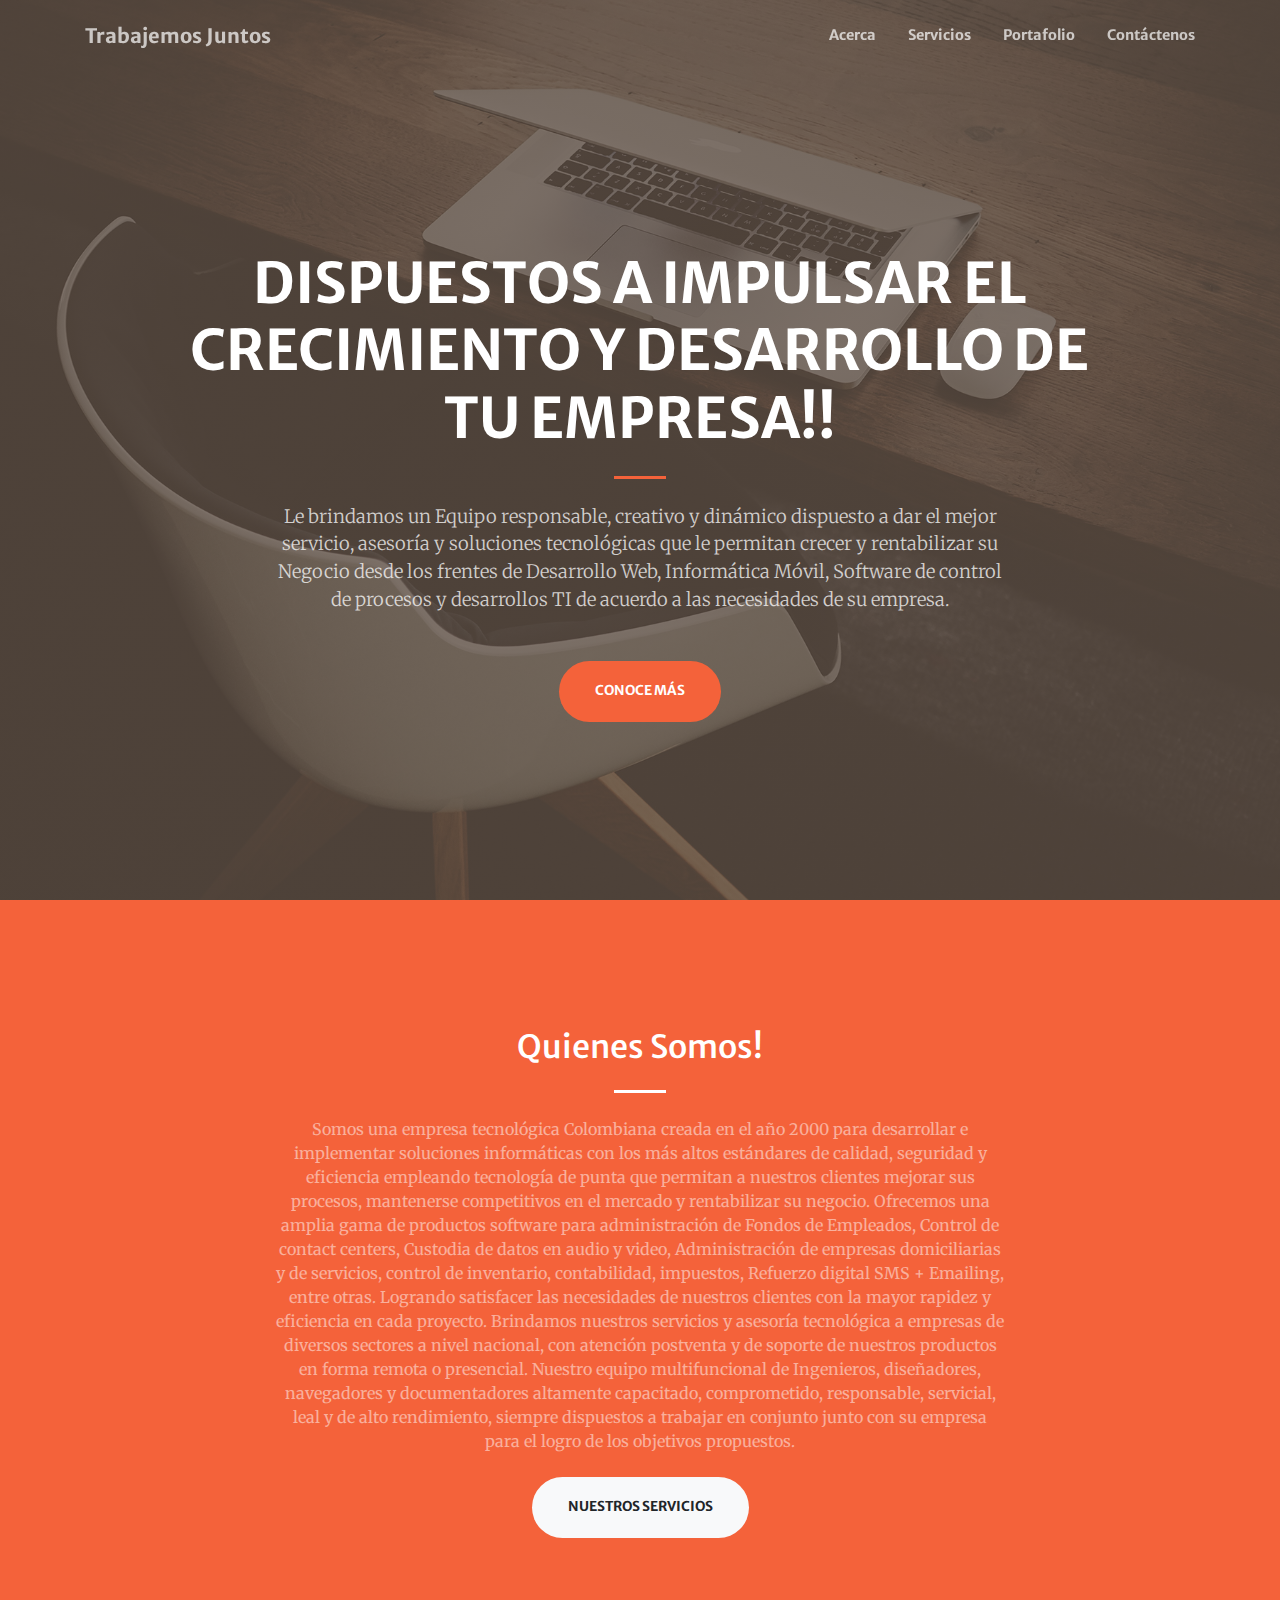
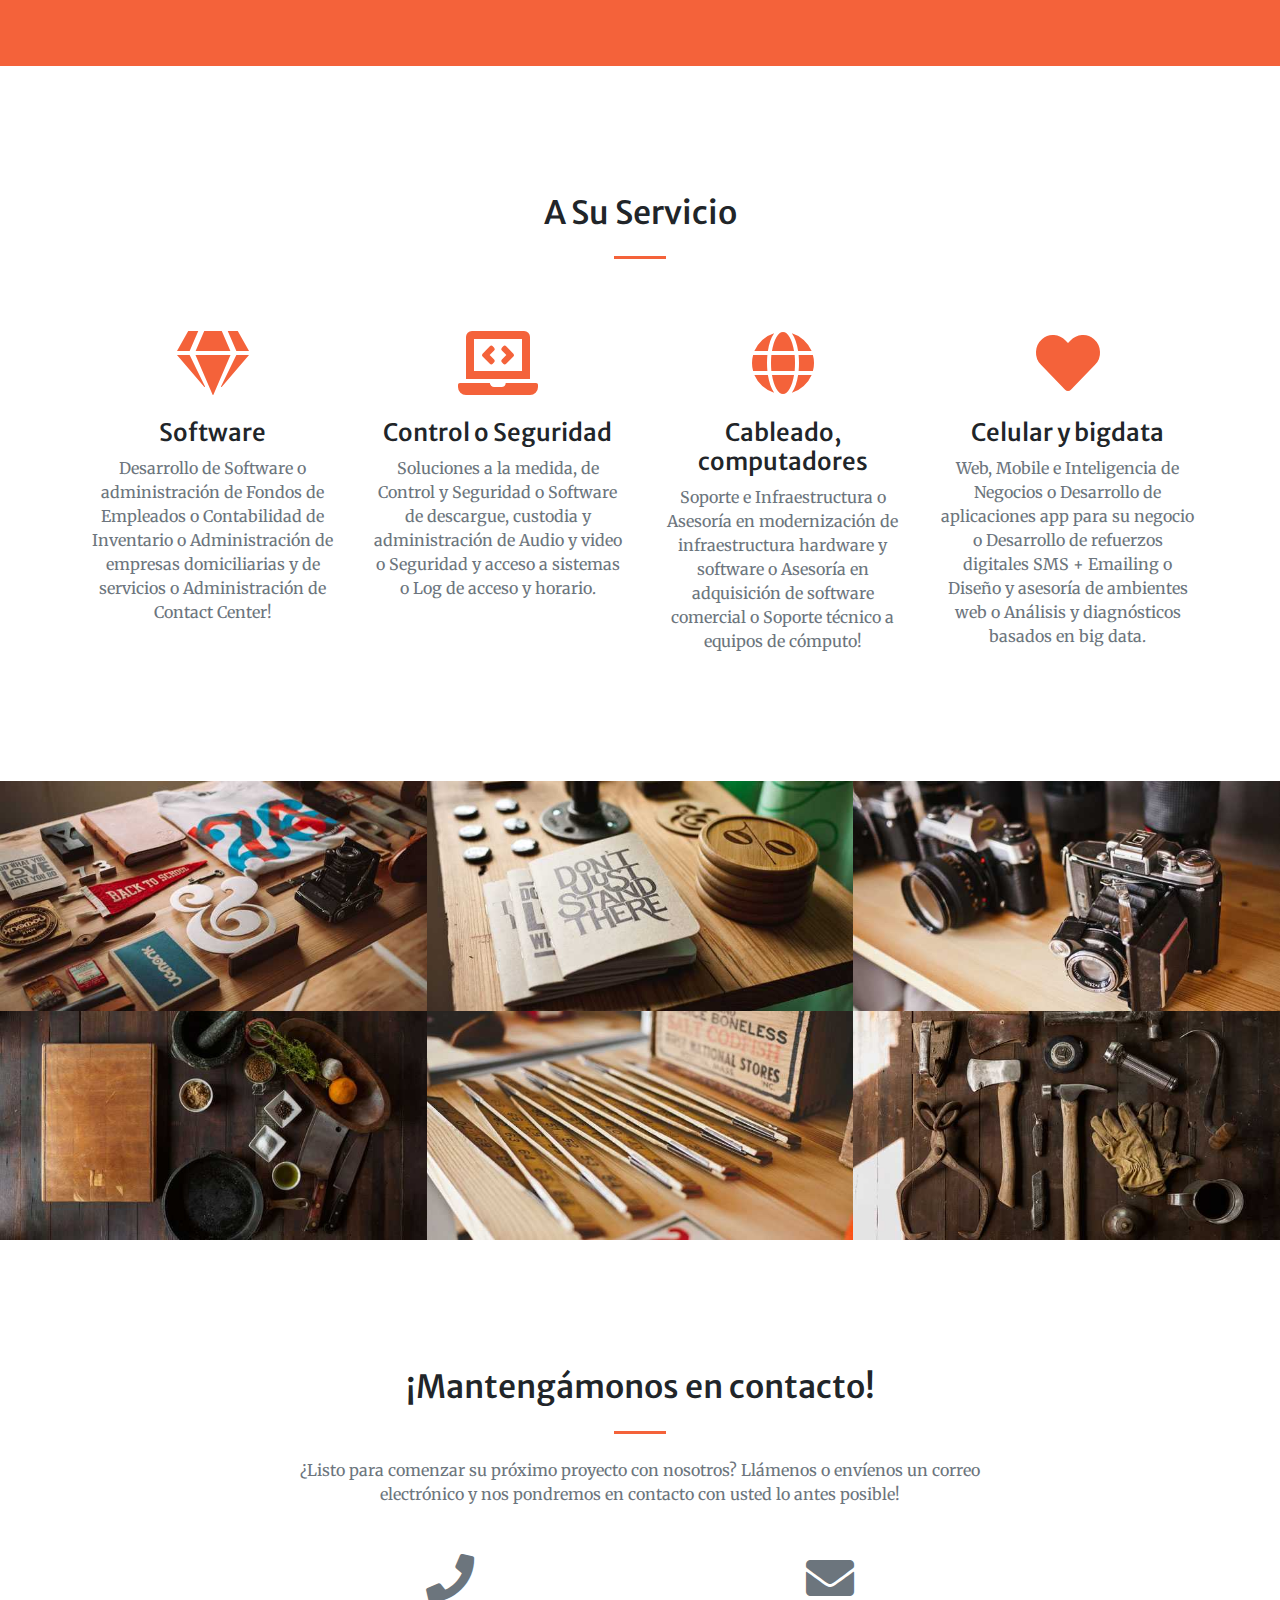
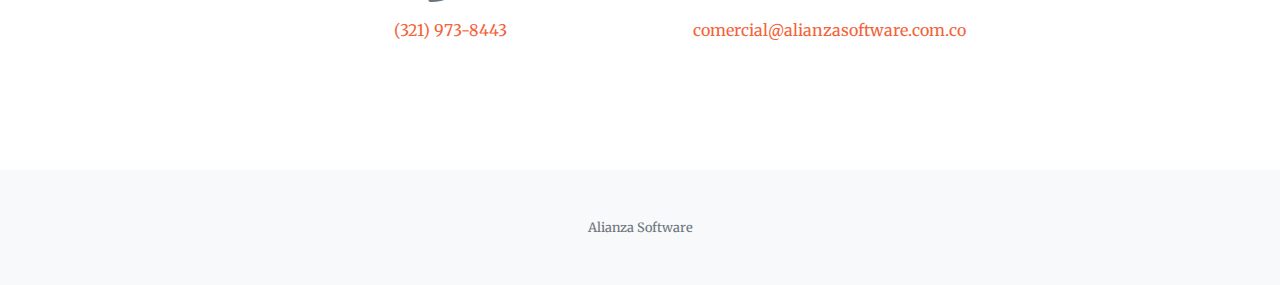
==== commit 89f6ee12: "Updates" ====
--- a/index.html
+++ b/index.html
@@ -13,7 +13,7 @@
  * Copyright 2011-2019 The Bootstrap Authors
  * Copyright 2011-2019 Twitter, Inc.
  * Licensed under MIT (https://github.com/twbs/bootstrap/blob/master/LICENSE)
- */:root{--blue:#007bff;--indigo:#6610f2;--purple:#6f42c1;--pink:#e83e8c;--red:#dc3545;--orange:#f4623a;--yellow:#ffc107;--green:#28a745;--teal:#20c997;--cyan:#17a2b8;--white:#fff;--gray:#6c757d;--gray-dark:#343a40;--primary:#f4623a;--secondary:#6c757d;--success:#28a745;--info:#17a2b8;--warning:#ffc107;--danger:#dc3545;--light:#f8f9fa;--dark:#343a40;--breakpoint-xs:0;--breakpoint-sm:576px;--breakpoint-md:768px;--breakpoint-lg:992px;--breakpoint-xl:1200px;--font-family-sans-serif:"Merriweather Sans",-apple-system,BlinkMacSystemFont,"Segoe UI",Roboto,"Helvetica Neue",Arial,"Noto Sans",sans-serif,"Apple Color Emoji","Segoe UI Emoji","Segoe UI Symbol","Noto Color Emoji";--font-family-monospace:SFMono-Regular,Menlo,Monaco,Consolas,"Liberation Mono","Courier New",monospace}*,:after,:before{box-sizing:border-box}html{font-family:sans-serif;line-height:1.15;-webkit-text-size-adjust:100%;-webkit-tap-highlight-color:rgba(0,0,0,0)}article,aside,figcaption,figure,footer,header,hgroup,main,nav,section{display:block}body{margin:0;font-family:Merriweather,-apple-system,BlinkMacSystemFont,Segoe UI,Roboto,Helvetica Neue,Arial,Noto Sans,sans-serif,Apple Color Emoji,Segoe UI Emoji,Segoe UI Symbol,Noto Color Emoji;font-size:1rem;font-weight:400;line-height:1.5;color:#212529;text-align:left;background-color:#fff}[tabindex="-1"]:focus{outline:0!important}hr{box-sizing:content-box;height:0;overflow:visible}h1,h2,h3,h4,h5,h6{margin-top:0;margin-bottom:.5rem}p{margin-top:0;margin-bottom:1rem}abbr[data-original-title],abbr[title]{text-decoration:underline;-webkit-text-decoration:underline dotted;text-decoration:underline dotted;cursor:help;border-bottom:0;-webkit-text-decoration-skip-ink:none;text-decoration-skip-ink:none}address{font-style:normal;line-height:inherit}address,dl,ol,ul{margin-bottom:1rem}dl,ol,ul{margin-top:0}ol ol,ol ul,ul ol,ul ul{margin-bottom:0}dt{font-weight:700}dd{margin-bottom:.5rem;margin-left:0}blockquote{margin:0 0 1rem}b,strong{font-weight:bolder}small{font-size:80%}sub,sup{position:relative;font-size:75%;line-height:0;vertical-align:baseline}sub{bottom:-.25em}sup{top:-.5em}a{color:#f4623a;text-decoration:none;background-color:transparent}a:hover{color:#d6370c;text-decoration:underline}a:not([href]):not([tabindex]),a:not([href]):not([tabindex]):focus,a:not([href]):not([tabindex]):hover{color:inherit;text-decoration:none}a:not([href]):not([tabindex]):focus{outline:0}code,kbd,pre,samp{font-family:SFMono-Regular,Menlo,Monaco,Consolas,Liberation Mono,Courier New,monospace;font-size:1em}pre{margin-top:0;margin-bottom:1rem;overflow:auto}figure{margin:0 0 1rem}img{border-style:none}img,svg{vertical-align:middle}svg{overflow:hidden}table{border-collapse:collapse}caption{padding-top:.75rem;padding-bottom:.75rem;color:#6c757d;text-align:left;caption-side:bottom}th{text-align:inherit}label{display:inline-block;margin-bottom:.5rem}button{border-radius:0}button:focus{outline:1px dotted;outline:5px auto -webkit-focus-ring-color}button,input,optgroup,select,textarea{margin:0;font-family:inherit;font-size:inherit;line-height:inherit}button,input{overflow:visible}button,select{text-transform:none}select{word-wrap:normal}[type=button],[type=reset],[type=submit],button{-webkit-appearance:button}[type=button]:not(:disabled),[type=reset]:not(:disabled),[type=submit]:not(:disabled),button:not(:disabled){cursor:pointer}[type=button]::-moz-focus-inner,[type=reset]::-moz-focus-inner,[type=submit]::-moz-focus-inner,button::-moz-focus-inner{padding:0;border-style:none}input[type=checkbox],input[type=radio]{box-sizing:border-box;padding:0}input[type=date],input[type=datetime-local],input[type=month],input[type=time]{-webkit-appearance:listbox}textarea{overflow:auto;resize:vertical}fieldset{min-width:0;padding:0;margin:0;border:0}legend{display:block;width:100%;max-width:100%;padding:0;margin-bottom:.5rem;font-size:1.5rem;line-height:inherit;color:inherit;white-space:normal}progress{vertical-align:baseline}[type=number]::-webkit-inner-spin-button,[type=number]::-webkit-outer-spin-button{height:auto}[type=search]{outline-offset:-2px;-webkit-appearance:none}[type=search]::-webkit-search-decoration{-webkit-appearance:none}::-webkit-file-upload-button{font:inherit;-webkit-appearance:button}output{display:inline-block}summary{display:list-item;cursor:pointer}template{display:none}[hidden]{display:none!important}.h1,.h2,.h3,.h4,.h5,.h6,h1,h2,h3,h4,h5,h6{margin-bottom:.5rem;font-family:Merriweather Sans,-apple-system,BlinkMacSystemFont,Segoe UI,Roboto,Helvetica Neue,Arial,Noto Sans,sans-serif,Apple Color Emoji,Segoe UI Emoji,Segoe UI Symbol,Noto Color Emoji;font-weight:500;line-height:1.2}.h1,h1{font-size:2.5rem}.h2,h2{font-size:2rem}.h3,h3{font-size:1.75rem}.h4,h4{font-size:1.5rem}.h5,h5{font-size:1.25rem}.h6,h6{font-size:1rem}.lead{font-size:1.25rem;font-weight:300}.display-1{font-size:6rem}.display-1,.display-2{font-weight:300;line-height:1.2}.display-2{font-size:5.5rem}.display-3{font-size:4.5rem}.display-3,.display-4{font-weight:300;line-height:1.2}.display-4{font-size:3.5rem}hr{margin-top:1rem;margin-bottom:1rem;border:0;border-top:1px solid rgba(0,0,0,.1)}.small,small{font-size:80%;font-weight:400}.mark,mark{padding:.2em;background-color:#fcf8e3}.list-inline,.list-unstyled{padding-left:0;list-style:none}.list-inline-item{display:inline-block}.list-inline-item:not(:last-child){margin-right:.5rem}.initialism{font-size:90%;text-transform:uppercase}.blockquote{margin-bottom:1rem;font-size:1.25rem}.blockquote-footer{display:block;font-size:80%;color:#6c757d}.blockquote-footer:before{content:"\2014\A0"}.img-fluid,.img-thumbnail{max-width:100%;height:auto}.img-thumbnail{padding:.25rem;background-color:#fff;border:1px solid #dee2e6;border-radius:.25rem}.figure{display:inline-block}.figure-img{margin-bottom:.5rem;line-height:1}.figure-caption{font-size:90%;color:#6c757d}code{font-size:87.5%;color:#e83e8c;word-break:break-word}a>code{color:inherit}kbd{padding:.2rem .4rem;font-size:87.5%;color:#fff;background-color:#212529;border-radius:.2rem}kbd kbd{padding:0;font-size:100%;font-weight:700}pre{display:block;font-size:87.5%;color:#212529}pre code{font-size:inherit;color:inherit;word-break:normal}.pre-scrollable{max-height:340px;overflow-y:scroll}.container{width:100%;padding-right:15px;padding-left:15px;margin-right:auto;margin-left:auto}@media (min-width:576px){.container{max-width:540px}}@media (min-width:768px){.container{max-width:720px}}@media (min-width:992px){.container{max-width:960px}}@media (min-width:1200px){.container{max-width:1140px}}.container-fluid{width:100%;padding-right:15px;padding-left:15px;margin-right:auto;margin-left:auto}.row{display:flex;flex-wrap:wrap;margin-right:-15px;margin-left:-15px}.no-gutters{margin-right:0;margin-left:0}.no-gutters>.col,.no-gutters>[class*=col-]{padding-right:0;padding-left:0}.col,.col-1,.col-2,.col-3,.col-4,.col-5,.col-6,.col-7,.col-8,.col-9,.col-10,.col-11,.col-12,.col-auto,.col-lg,.col-lg-1,.col-lg-2,.col-lg-3,.col-lg-4,.col-lg-5,.col-lg-6,.col-lg-7,.col-lg-8,.col-lg-9,.col-lg-10,.col-lg-11,.col-lg-12,.col-lg-auto,.col-md,.col-md-1,.col-md-2,.col-md-3,.col-md-4,.col-md-5,.col-md-6,.col-md-7,.col-md-8,.col-md-9,.col-md-10,.col-md-11,.col-md-12,.col-md-auto,.col-sm,.col-sm-1,.col-sm-2,.col-sm-3,.col-sm-4,.col-sm-5,.col-sm-6,.col-sm-7,.col-sm-8,.col-sm-9,.col-sm-10,.col-sm-11,.col-sm-12,.col-sm-auto,.col-xl,.col-xl-1,.col-xl-2,.col-xl-3,.col-xl-4,.col-xl-5,.col-xl-6,.col-xl-7,.col-xl-8,.col-xl-9,.col-xl-10,.col-xl-11,.col-xl-12,.col-xl-auto{position:relative;width:100%;padding-right:15px;padding-left:15px}.col{flex-basis:0;flex-grow:1;max-width:100%}.col-auto{flex:0 0 auto;width:auto;max-width:100%}.col-1{flex:0 0 8.33333%;max-width:8.33333%}.col-2{flex:0 0 16.66667%;max-width:16.66667%}.col-3{flex:0 0 25%;max-width:25%}.col-4{flex:0 0 33.33333%;max-width:33.33333%}.col-5{flex:0 0 41.66667%;max-width:41.66667%}.col-6{flex:0 0 50%;max-width:50%}.col-7{flex:0 0 58.33333%;max-width:58.33333%}.col-8{flex:0 0 66.66667%;max-width:66.66667%}.col-9{flex:0 0 75%;max-width:75%}.col-10{flex:0 0 83.33333%;max-width:83.33333%}.col-11{flex:0 0 91.66667%;max-width:91.66667%}.col-12{flex:0 0 100%;max-width:100%}.order-first{order:-1}.order-last{order:13}.order-0{order:0}.order-1{order:1}.order-2{order:2}.order-3{order:3}.order-4{order:4}.order-5{order:5}.order-6{order:6}.order-7{order:7}.order-8{order:8}.order-9{order:9}.order-10{order:10}.order-11{order:11}.order-12{order:12}.offset-1{margin-left:8.33333%}.offset-2{margin-left:16.66667%}.offset-3{margin-left:25%}.offset-4{margin-left:33.33333%}.offset-5{margin-left:41.66667%}.offset-6{margin-left:50%}.offset-7{margin-left:58.33333%}.offset-8{margin-left:66.66667%}.offset-9{margin-left:75%}.offset-10{margin-left:83.33333%}.offset-11{margin-left:91.66667%}@media (min-width:576px){.col-sm{flex-basis:0;flex-grow:1;max-width:100%}.col-sm-auto{flex:0 0 auto;width:auto;max-width:100%}.col-sm-1{flex:0 0 8.33333%;max-width:8.33333%}.col-sm-2{flex:0 0 16.66667%;max-width:16.66667%}.col-sm-3{flex:0 0 25%;max-width:25%}.col-sm-4{flex:0 0 33.33333%;max-width:33.33333%}.col-sm-5{flex:0 0 41.66667%;max-width:41.66667%}.col-sm-6{flex:0 0 50%;max-width:50%}.col-sm-7{flex:0 0 58.33333%;max-width:58.33333%}.col-sm-8{flex:0 0 66.66667%;max-width:66.66667%}.col-sm-9{flex:0 0 75%;max-width:75%}.col-sm-10{flex:0 0 83.33333%;max-width:83.33333%}.col-sm-11{flex:0 0 91.66667%;max-width:91.66667%}.col-sm-12{flex:0 0 100%;max-width:100%}.order-sm-first{order:-1}.order-sm-last{order:13}.order-sm-0{order:0}.order-sm-1{order:1}.order-sm-2{order:2}.order-sm-3{order:3}.order-sm-4{order:4}.order-sm-5{order:5}.order-sm-6{order:6}.order-sm-7{order:7}.order-sm-8{order:8}.order-sm-9{order:9}.order-sm-10{order:10}.order-sm-11{order:11}.order-sm-12{order:12}.offset-sm-0{margin-left:0}.offset-sm-1{margin-left:8.33333%}.offset-sm-2{margin-left:16.66667%}.offset-sm-3{margin-left:25%}.offset-sm-4{margin-left:33.33333%}.offset-sm-5{margin-left:41.66667%}.offset-sm-6{margin-left:50%}.offset-sm-7{margin-left:58.33333%}.offset-sm-8{margin-left:66.66667%}.offset-sm-9{margin-left:75%}.offset-sm-10{margin-left:83.33333%}.offset-sm-11{margin-left:91.66667%}}@media (min-width:768px){.col-md{flex-basis:0;flex-grow:1;max-width:100%}.col-md-auto{flex:0 0 auto;width:auto;max-width:100%}.col-md-1{flex:0 0 8.33333%;max-width:8.33333%}.col-md-2{flex:0 0 16.66667%;max-width:16.66667%}.col-md-3{flex:0 0 25%;max-width:25%}.col-md-4{flex:0 0 33.33333%;max-width:33.33333%}.col-md-5{flex:0 0 41.66667%;max-width:41.66667%}.col-md-6{flex:0 0 50%;max-width:50%}.col-md-7{flex:0 0 58.33333%;max-width:58.33333%}.col-md-8{flex:0 0 66.66667%;max-width:66.66667%}.col-md-9{flex:0 0 75%;max-width:75%}.col-md-10{flex:0 0 83.33333%;max-width:83.33333%}.col-md-11{flex:0 0 91.66667%;max-width:91.66667%}.col-md-12{flex:0 0 100%;max-width:100%}.order-md-first{order:-1}.order-md-last{order:13}.order-md-0{order:0}.order-md-1{order:1}.order-md-2{order:2}.order-md-3{order:3}.order-md-4{order:4}.order-md-5{order:5}.order-md-6{order:6}.order-md-7{order:7}.order-md-8{order:8}.order-md-9{order:9}.order-md-10{order:10}.order-md-11{order:11}.order-md-12{order:12}.offset-md-0{margin-left:0}.offset-md-1{margin-left:8.33333%}.offset-md-2{margin-left:16.66667%}.offset-md-3{margin-left:25%}.offset-md-4{margin-left:33.33333%}.offset-md-5{margin-left:41.66667%}.offset-md-6{margin-left:50%}.offset-md-7{margin-left:58.33333%}.offset-md-8{margin-left:66.66667%}.offset-md-9{margin-left:75%}.offset-md-10{margin-left:83.33333%}.offset-md-11{margin-left:91.66667%}}@media (min-width:992px){.col-lg{flex-basis:0;flex-grow:1;max-width:100%}.col-lg-auto{flex:0 0 auto;width:auto;max-width:100%}.col-lg-1{flex:0 0 8.33333%;max-width:8.33333%}.col-lg-2{flex:0 0 16.66667%;max-width:16.66667%}.col-lg-3{flex:0 0 25%;max-width:25%}.col-lg-4{flex:0 0 33.33333%;max-width:33.33333%}.col-lg-5{flex:0 0 41.66667%;max-width:41.66667%}.col-lg-6{flex:0 0 50%;max-width:50%}.col-lg-7{flex:0 0 58.33333%;max-width:58.33333%}.col-lg-8{flex:0 0 66.66667%;max-width:66.66667%}.col-lg-9{flex:0 0 75%;max-width:75%}.col-lg-10{flex:0 0 83.33333%;max-width:83.33333%}.col-lg-11{flex:0 0 91.66667%;max-width:91.66667%}.col-lg-12{flex:0 0 100%;max-width:100%}.order-lg-first{order:-1}.order-lg-last{order:13}.order-lg-0{order:0}.order-lg-1{order:1}.order-lg-2{order:2}.order-lg-3{order:3}.order-lg-4{order:4}.order-lg-5{order:5}.order-lg-6{order:6}.order-lg-7{order:7}.order-lg-8{order:8}.order-lg-9{order:9}.order-lg-10{order:10}.order-lg-11{order:11}.order-lg-12{order:12}.offset-lg-0{margin-left:0}.offset-lg-1{margin-left:8.33333%}.offset-lg-2{margin-left:16.66667%}.offset-lg-3{margin-left:25%}.offset-lg-4{margin-left:33.33333%}.offset-lg-5{margin-left:41.66667%}.offset-lg-6{margin-left:50%}.offset-lg-7{margin-left:58.33333%}.offset-lg-8{margin-left:66.66667%}.offset-lg-9{margin-left:75%}.offset-lg-10{margin-left:83.33333%}.offset-lg-11{margin-left:91.66667%}}@media (min-width:1200px){.col-xl{flex-basis:0;flex-grow:1;max-width:100%}.col-xl-auto{flex:0 0 auto;width:auto;max-width:100%}.col-xl-1{flex:0 0 8.33333%;max-width:8.33333%}.col-xl-2{flex:0 0 16.66667%;max-width:16.66667%}.col-xl-3{flex:0 0 25%;max-width:25%}.col-xl-4{flex:0 0 33.33333%;max-width:33.33333%}.col-xl-5{flex:0 0 41.66667%;max-width:41.66667%}.col-xl-6{flex:0 0 50%;max-width:50%}.col-xl-7{flex:0 0 58.33333%;max-width:58.33333%}.col-xl-8{flex:0 0 66.66667%;max-width:66.66667%}.col-xl-9{flex:0 0 75%;max-width:75%}.col-xl-10{flex:0 0 83.33333%;max-width:83.33333%}.col-xl-11{flex:0 0 91.66667%;max-width:91.66667%}.col-xl-12{flex:0 0 100%;max-width:100%}.order-xl-first{order:-1}.order-xl-last{order:13}.order-xl-0{order:0}.order-xl-1{order:1}.order-xl-2{order:2}.order-xl-3{order:3}.order-xl-4{order:4}.order-xl-5{order:5}.order-xl-6{order:6}.order-xl-7{order:7}.order-xl-8{order:8}.order-xl-9{order:9}.order-xl-10{order:10}.order-xl-11{order:11}.order-xl-12{order:12}.offset-xl-0{margin-left:0}.offset-xl-1{margin-left:8.33333%}.offset-xl-2{margin-left:16.66667%}.offset-xl-3{margin-left:25%}.offset-xl-4{margin-left:33.33333%}.offset-xl-5{margin-left:41.66667%}.offset-xl-6{margin-left:50%}.offset-xl-7{margin-left:58.33333%}.offset-xl-8{margin-left:66.66667%}.offset-xl-9{margin-left:75%}.offset-xl-10{margin-left:83.33333%}.offset-xl-11{margin-left:91.66667%}}.table{width:100%;margin-bottom:1rem;color:#212529}.table td,.table th{padding:.75rem;vertical-align:top;border-top:1px solid #dee2e6}.table thead th{vertical-align:bottom;border-bottom:2px solid #dee2e6}.table tbody+tbody{border-top:2px solid #dee2e6}.table-sm td,.table-sm th{padding:.3rem}.table-bordered,.table-bordered td,.table-bordered th{border:1px solid #dee2e6}.table-bordered thead td,.table-bordered thead th{border-bottom-width:2px}.table-borderless tbody+tbody,.table-borderless td,.table-borderless th,.table-borderless thead th{border:0}.table-striped tbody tr:nth-of-type(odd){background-color:rgba(0,0,0,.05)}.table-hover tbody tr:hover{color:#212529;background-color:rgba(0,0,0,.075)}.table-primary,.table-primary>td,.table-primary>th{background-color:#fcd3c8}.table-primary tbody+tbody,.table-primary td,.table-primary th,.table-primary thead th{border-color:#f9ad99}.table-hover .table-primary:hover,.table-hover .table-primary:hover>td,.table-hover .table-primary:hover>th{background-color:#fbc0b0}.table-secondary,.table-secondary>td,.table-secondary>th{background-color:#d6d8db}.table-secondary tbody+tbody,.table-secondary td,.table-secondary th,.table-secondary thead th{border-color:#b3b7bb}.table-hover .table-secondary:hover,.table-hover .table-secondary:hover>td,.table-hover .table-secondary:hover>th{background-color:#c8cbcf}.table-success,.table-success>td,.table-success>th{background-color:#c3e6cb}.table-success tbody+tbody,.table-success td,.table-success th,.table-success thead th{border-color:#8fd19e}.table-hover .table-success:hover,.table-hover .table-success:hover>td,.table-hover .table-success:hover>th{background-color:#b1dfbb}.table-info,.table-info>td,.table-info>th{background-color:#bee5eb}.table-info tbody+tbody,.table-info td,.table-info th,.table-info thead th{border-color:#86cfda}.table-hover .table-info:hover,.table-hover .table-info:hover>td,.table-hover .table-info:hover>th{background-color:#abdde5}.table-warning,.table-warning>td,.table-warning>th{background-color:#ffeeba}.table-warning tbody+tbody,.table-warning td,.table-warning th,.table-warning thead th{border-color:#ffdf7e}.table-hover .table-warning:hover,.table-hover .table-warning:hover>td,.table-hover .table-warning:hover>th{background-color:#ffe8a1}.table-danger,.table-danger>td,.table-danger>th{background-color:#f5c6cb}.table-danger tbody+tbody,.table-danger td,.table-danger th,.table-danger thead th{border-color:#ed969e}.table-hover .table-danger:hover,.table-hover .table-danger:hover>td,.table-hover .table-danger:hover>th{background-color:#f1b0b7}.table-light,.table-light>td,.table-light>th{background-color:#fdfdfe}.table-light tbody+tbody,.table-light td,.table-light th,.table-light thead th{border-color:#fbfcfc}.table-hover .table-light:hover,.table-hover .table-light:hover>td,.table-hover .table-light:hover>th{background-color:#ececf6}.table-dark,.table-dark>td,.table-dark>th{background-color:#c6c8ca}.table-dark tbody+tbody,.table-dark td,.table-dark th,.table-dark thead th{border-color:#95999c}.table-hover .table-dark:hover,.table-hover .table-dark:hover>td,.table-hover .table-dark:hover>th{background-color:#b9bbbe}.table-active,.table-active>td,.table-active>th,.table-hover .table-active:hover,.table-hover .table-active:hover>td,.table-hover .table-active:hover>th{background-color:rgba(0,0,0,.075)}.table .thead-dark th{color:#fff;background-color:#343a40;border-color:#454d55}.table .thead-light th{color:#495057;background-color:#e9ecef;border-color:#dee2e6}.table-dark{color:#fff;background-color:#343a40}.table-dark td,.table-dark th,.table-dark thead th{border-color:#454d55}.table-dark.table-bordered{border:0}.table-dark.table-striped tbody tr:nth-of-type(odd){background-color:hsla(0,0%,100%,.05)}.table-dark.table-hover tbody tr:hover{color:#fff;background-color:hsla(0,0%,100%,.075)}@media (max-width:575.98px){.table-responsive-sm{display:block;width:100%;overflow-x:auto;-webkit-overflow-scrolling:touch}.table-responsive-sm>.table-bordered{border:0}}@media (max-width:767.98px){.table-responsive-md{display:block;width:100%;overflow-x:auto;-webkit-overflow-scrolling:touch}.table-responsive-md>.table-bordered{border:0}}@media (max-width:991.98px){.table-responsive-lg{display:block;width:100%;overflow-x:auto;-webkit-overflow-scrolling:touch}.table-responsive-lg>.table-bordered{border:0}}@media (max-width:1199.98px){.table-responsive-xl{display:block;width:100%;overflow-x:auto;-webkit-overflow-scrolling:touch}.table-responsive-xl>.table-bordered{border:0}}.table-responsive{display:block;width:100%;overflow-x:auto;-webkit-overflow-scrolling:touch}.table-responsive>.table-bordered{border:0}.form-control{display:block;width:100%;height:calc(1.5em + .75rem + 2px);padding:.375rem .75rem;font-size:1rem;font-weight:400;line-height:1.5;color:#495057;background-color:#fff;background-clip:padding-box;border:1px solid #ced4da;border-radius:.25rem;transition:border-color .15s ease-in-out,box-shadow .15s ease-in-out}@media (prefers-reduced-motion:reduce){.form-control{transition:none}}.form-control::-ms-expand{background-color:transparent;border:0}.form-control:focus{color:#495057;background-color:#fff;border-color:#fbc2b3;outline:0;box-shadow:0 0 0 .2rem rgba(244,98,58,.25)}.form-control::-webkit-input-placeholder{color:#6c757d;opacity:1}.form-control:-ms-input-placeholder{color:#6c757d;opacity:1}.form-control::-ms-input-placeholder{color:#6c757d;opacity:1}.form-control::placeholder{color:#6c757d;opacity:1}.form-control:disabled,.form-control[readonly]{background-color:#e9ecef;opacity:1}select.form-control:focus::-ms-value{color:#495057;background-color:#fff}.form-control-file,.form-control-range{display:block;width:100%}.col-form-label{padding-top:calc(.375rem + 1px);padding-bottom:calc(.375rem + 1px);margin-bottom:0;font-size:inherit;line-height:1.5}.col-form-label-lg{padding-top:calc(.5rem + 1px);padding-bottom:calc(.5rem + 1px);font-size:1.25rem;line-height:1.5}.col-form-label-sm{padding-top:calc(.25rem + 1px);padding-bottom:calc(.25rem + 1px);font-size:.875rem;line-height:1.5}.form-control-plaintext{display:block;width:100%;padding-top:.375rem;padding-bottom:.375rem;margin-bottom:0;line-height:1.5;color:#212529;background-color:transparent;border:solid transparent;border-width:1px 0}.form-control-plaintext.form-control-lg,.form-control-plaintext.form-control-sm{padding-right:0;padding-left:0}.form-control-sm{height:calc(1.5em + .5rem + 2px);padding:.25rem .5rem;font-size:.875rem;line-height:1.5;border-radius:.2rem}.form-control-lg{height:calc(1.5em + 1rem + 2px);padding:.5rem 1rem;font-size:1.25rem;line-height:1.5;border-radius:.3rem}select.form-control[multiple],select.form-control[size],textarea.form-control{height:auto}.form-group{margin-bottom:1rem}.form-text{display:block;margin-top:.25rem}.form-row{display:flex;flex-wrap:wrap;margin-right:-5px;margin-left:-5px}.form-row>.col,.form-row>[class*=col-]{padding-right:5px;padding-left:5px}.form-check{position:relative;display:block;padding-left:1.25rem}.form-check-input{position:absolute;margin-top:.3rem;margin-left:-1.25rem}.form-check-input:disabled~.form-check-label{color:#6c757d}.form-check-label{margin-bottom:0}.form-check-inline{display:inline-flex;align-items:center;padding-left:0;margin-right:.75rem}.form-check-inline .form-check-input{position:static;margin-top:0;margin-right:.3125rem;margin-left:0}.valid-feedback{display:none;width:100%;margin-top:.25rem;font-size:80%;color:#28a745}.valid-tooltip{position:absolute;top:100%;z-index:5;display:none;max-width:100%;padding:.25rem .5rem;margin-top:.1rem;font-size:.875rem;line-height:1.5;color:#fff;background-color:rgba(40,167,69,.9);border-radius:.25rem}.form-control.is-valid,.was-validated .form-control:valid{border-color:#28a745;padding-right:calc(1.5em + .75rem);background-image:url("data:image/svg+xml;charset=utf-8,%3Csvg xmlns='http://www.w3.org/2000/svg' viewBox='0 0 8 8'%3E%3Cpath fill='%2328a745' d='M2.3 6.73L.6 4.53c-.4-1.04.46-1.4 1.1-.8l1.1 1.4 3.4-3.8c.6-.63 1.6-.27 1.2.7l-4 4.6c-.43.5-.8.4-1.1.1z'/%3E%3C/svg%3E");background-repeat:no-repeat;background-position:100% calc(.375em + .1875rem);background-size:calc(.75em + .375rem) calc(.75em + .375rem)}.form-control.is-valid:focus,.was-validated .form-control:valid:focus{border-color:#28a745;box-shadow:0 0 0 .2rem rgba(40,167,69,.25)}.form-control.is-valid~.valid-feedback,.form-control.is-valid~.valid-tooltip,.was-validated .form-control:valid~.valid-feedback,.was-validated .form-control:valid~.valid-tooltip{display:block}.was-validated textarea.form-control:valid,textarea.form-control.is-valid{padding-right:calc(1.5em + .75rem);background-position:top calc(.375em + .1875rem) right calc(.375em + .1875rem)}.custom-select.is-valid,.was-validated .custom-select:valid{border-color:#28a745;padding-right:calc((3em + 2.25rem)/4 + 1.75rem);background:url("data:image/svg+xml;charset=utf-8,%3Csvg xmlns='http://www.w3.org/2000/svg' viewBox='0 0 4 5'%3E%3Cpath fill='%23343a40' d='M2 0L0 2h4zm0 5L0 3h4z'/%3E%3C/svg%3E") no-repeat right .75rem center/8px 10px,url("data:image/svg+xml;charset=utf-8,%3Csvg xmlns='http://www.w3.org/2000/svg' viewBox='0 0 8 8'%3E%3Cpath fill='%2328a745' d='M2.3 6.73L.6 4.53c-.4-1.04.46-1.4 1.1-.8l1.1 1.4 3.4-3.8c.6-.63 1.6-.27 1.2.7l-4 4.6c-.43.5-.8.4-1.1.1z'/%3E%3C/svg%3E") #fff no-repeat center right 1.75rem/calc(.75em + .375rem) calc(.75em + .375rem)}.custom-select.is-valid:focus,.was-validated .custom-select:valid:focus{border-color:#28a745;box-shadow:0 0 0 .2rem rgba(40,167,69,.25)}.custom-select.is-valid~.valid-feedback,.custom-select.is-valid~.valid-tooltip,.form-control-file.is-valid~.valid-feedback,.form-control-file.is-valid~.valid-tooltip,.was-validated .custom-select:valid~.valid-feedback,.was-validated .custom-select:valid~.valid-tooltip,.was-validated .form-control-file:valid~.valid-feedback,.was-validated .form-control-file:valid~.valid-tooltip{display:block}.form-check-input.is-valid~.form-check-label,.was-validated .form-check-input:valid~.form-check-label{color:#28a745}.form-check-input.is-valid~.valid-feedback,.form-check-input.is-valid~.valid-tooltip,.was-validated .form-check-input:valid~.valid-feedback,.was-validated .form-check-input:valid~.valid-tooltip{display:block}.custom-control-input.is-valid~.custom-control-label,.was-validated .custom-control-input:valid~.custom-control-label{color:#28a745}.custom-control-input.is-valid~.custom-control-label:before,.was-validated .custom-control-input:valid~.custom-control-label:before{border-color:#28a745}.custom-control-input.is-valid~.valid-feedback,.custom-control-input.is-valid~.valid-tooltip,.was-validated .custom-control-input:valid~.valid-feedback,.was-validated .custom-control-input:valid~.valid-tooltip{display:block}.custom-control-input.is-valid:checked~.custom-control-label:before,.was-validated .custom-control-input:valid:checked~.custom-control-label:before{border-color:#34ce57;background-color:#34ce57}.custom-control-input.is-valid:focus~.custom-control-label:before,.was-validated .custom-control-input:valid:focus~.custom-control-label:before{box-shadow:0 0 0 .2rem rgba(40,167,69,.25)}.custom-control-input.is-valid:focus:not(:checked)~.custom-control-label:before,.custom-file-input.is-valid~.custom-file-label,.was-validated .custom-control-input:valid:focus:not(:checked)~.custom-control-label:before,.was-validated .custom-file-input:valid~.custom-file-label{border-color:#28a745}.custom-file-input.is-valid~.valid-feedback,.custom-file-input.is-valid~.valid-tooltip,.was-validated .custom-file-input:valid~.valid-feedback,.was-validated .custom-file-input:valid~.valid-tooltip{display:block}.custom-file-input.is-valid:focus~.custom-file-label,.was-validated .custom-file-input:valid:focus~.custom-file-label{border-color:#28a745;box-shadow:0 0 0 .2rem rgba(40,167,69,.25)}.invalid-feedback{display:none;width:100%;margin-top:.25rem;font-size:80%;color:#dc3545}.invalid-tooltip{position:absolute;top:100%;z-index:5;display:none;max-width:100%;padding:.25rem .5rem;margin-top:.1rem;font-size:.875rem;line-height:1.5;color:#fff;background-color:rgba(220,53,69,.9);border-radius:.25rem}.form-control.is-invalid,.was-validated .form-control:invalid{border-color:#dc3545;padding-right:calc(1.5em + .75rem);background-image:url("data:image/svg+xml;charset=utf-8,%3Csvg xmlns='http://www.w3.org/2000/svg' fill='%23dc3545' viewBox='-2 -2 7 7'%3E%3Cpath stroke='%23dc3545' d='M0 0l3 3m0-3L0 3'/%3E%3Ccircle r='.5'/%3E%3Ccircle cx='3' r='.5'/%3E%3Ccircle cy='3' r='.5'/%3E%3Ccircle cx='3' cy='3' r='.5'/%3E%3C/svg%3E");background-repeat:no-repeat;background-position:100% calc(.375em + .1875rem);background-size:calc(.75em + .375rem) calc(.75em + .375rem)}.form-control.is-invalid:focus,.was-validated .form-control:invalid:focus{border-color:#dc3545;box-shadow:0 0 0 .2rem rgba(220,53,69,.25)}.form-control.is-invalid~.invalid-feedback,.form-control.is-invalid~.invalid-tooltip,.was-validated .form-control:invalid~.invalid-feedback,.was-validated .form-control:invalid~.invalid-tooltip{display:block}.was-validated textarea.form-control:invalid,textarea.form-control.is-invalid{padding-right:calc(1.5em + .75rem);background-position:top calc(.375em + .1875rem) right calc(.375em + .1875rem)}.custom-select.is-invalid,.was-validated .custom-select:invalid{border-color:#dc3545;padding-right:calc((3em + 2.25rem)/4 + 1.75rem);background:url("data:image/svg+xml;charset=utf-8,%3Csvg xmlns='http://www.w3.org/2000/svg' viewBox='0 0 4 5'%3E%3Cpath fill='%23343a40' d='M2 0L0 2h4zm0 5L0 3h4z'/%3E%3C/svg%3E") no-repeat right .75rem center/8px 10px,url("data:image/svg+xml;charset=utf-8,%3Csvg xmlns='http://www.w3.org/2000/svg' fill='%23dc3545' viewBox='-2 -2 7 7'%3E%3Cpath stroke='%23dc3545' d='M0 0l3 3m0-3L0 3'/%3E%3Ccircle r='.5'/%3E%3Ccircle cx='3' r='.5'/%3E%3Ccircle cy='3' r='.5'/%3E%3Ccircle cx='3' cy='3' r='.5'/%3E%3C/svg%3E") #fff no-repeat center right 1.75rem/calc(.75em + .375rem) calc(.75em + .375rem)}.custom-select.is-invalid:focus,.was-validated .custom-select:invalid:focus{border-color:#dc3545;box-shadow:0 0 0 .2rem rgba(220,53,69,.25)}.custom-select.is-invalid~.invalid-feedback,.custom-select.is-invalid~.invalid-tooltip,.form-control-file.is-invalid~.invalid-feedback,.form-control-file.is-invalid~.invalid-tooltip,.was-validated .custom-select:invalid~.invalid-feedback,.was-validated .custom-select:invalid~.invalid-tooltip,.was-validated .form-control-file:invalid~.invalid-feedback,.was-validated .form-control-file:invalid~.invalid-tooltip{display:block}.form-check-input.is-invalid~.form-check-label,.was-validated .form-check-input:invalid~.form-check-label{color:#dc3545}.form-check-input.is-invalid~.invalid-feedback,.form-check-input.is-invalid~.invalid-tooltip,.was-validated .form-check-input:invalid~.invalid-feedback,.was-validated .form-check-input:invalid~.invalid-tooltip{display:block}.custom-control-input.is-invalid~.custom-control-label,.was-validated .custom-control-input:invalid~.custom-control-label{color:#dc3545}.custom-control-input.is-invalid~.custom-control-label:before,.was-validated .custom-control-input:invalid~.custom-control-label:before{border-color:#dc3545}.custom-control-input.is-invalid~.invalid-feedback,.custom-control-input.is-invalid~.invalid-tooltip,.was-validated .custom-control-input:invalid~.invalid-feedback,.was-validated .custom-control-input:invalid~.invalid-tooltip{display:block}.custom-control-input.is-invalid:checked~.custom-control-label:before,.was-validated .custom-control-input:invalid:checked~.custom-control-label:before{border-color:#e4606d;background-color:#e4606d}.custom-control-input.is-invalid:focus~.custom-control-label:before,.was-validated .custom-control-input:invalid:focus~.custom-control-label:before{box-shadow:0 0 0 .2rem rgba(220,53,69,.25)}.custom-control-input.is-invalid:focus:not(:checked)~.custom-control-label:before,.custom-file-input.is-invalid~.custom-file-label,.was-validated .custom-control-input:invalid:focus:not(:checked)~.custom-control-label:before,.was-validated .custom-file-input:invalid~.custom-file-label{border-color:#dc3545}.custom-file-input.is-invalid~.invalid-feedback,.custom-file-input.is-invalid~.invalid-tooltip,.was-validated .custom-file-input:invalid~.invalid-feedback,.was-validated .custom-file-input:invalid~.invalid-tooltip{display:block}.custom-file-input.is-invalid:focus~.custom-file-label,.was-validated .custom-file-input:invalid:focus~.custom-file-label{border-color:#dc3545;box-shadow:0 0 0 .2rem rgba(220,53,69,.25)}.form-inline{display:flex;flex-flow:row wrap;align-items:center}.form-inline .form-check{width:100%}@media (min-width:576px){.form-inline label{justify-content:center}.form-inline .form-group,.form-inline label{display:flex;align-items:center;margin-bottom:0}.form-inline .form-group{flex:0 0 auto;flex-flow:row wrap}.form-inline .form-control{display:inline-block;width:auto;vertical-align:middle}.form-inline .form-control-plaintext{display:inline-block}.form-inline .custom-select,.form-inline .input-group{width:auto}.form-inline .form-check{display:flex;align-items:center;justify-content:center;width:auto;padding-left:0}.form-inline .form-check-input{position:relative;flex-shrink:0;margin-top:0;margin-right:.25rem;margin-left:0}.form-inline .custom-control{align-items:center;justify-content:center}.form-inline .custom-control-label{margin-bottom:0}}.btn{display:inline-block;font-weight:400;color:#212529;text-align:center;vertical-align:middle;-webkit-user-select:none;-ms-user-select:none;user-select:none;background-color:transparent;border:1px solid transparent;padding:.375rem .75rem;font-size:1rem;line-height:1.5;border-radius:.25rem;transition:color .15s ease-in-out,background-color .15s ease-in-out,border-color .15s ease-in-out,box-shadow .15s ease-in-out}@media (prefers-reduced-motion:reduce){.btn{transition:none}}.btn:hover{color:#212529;text-decoration:none}.btn.focus,.btn:focus{outline:0;box-shadow:0 0 0 .2rem rgba(244,98,58,.25)}.btn.disabled,.btn:disabled{opacity:.65}a.btn.disabled,fieldset:disabled a.btn{pointer-events:none}.btn-primary{color:#fff;background-color:#f4623a;border-color:#f4623a}.btn-primary:hover{color:#fff;background-color:#f24516;border-color:#ee3e0d}.btn-primary.focus,.btn-primary:focus{box-shadow:0 0 0 .2rem rgba(246,122,88,.5)}.btn-primary.disabled,.btn-primary:disabled{color:#fff;background-color:#f4623a;border-color:#f4623a}.btn-primary:not(:disabled):not(.disabled).active,.btn-primary:not(:disabled):not(.disabled):active,.show>.btn-primary.dropdown-toggle{color:#fff;background-color:#ee3e0d;border-color:#e23a0d}.btn-primary:not(:disabled):not(.disabled).active:focus,.btn-primary:not(:disabled):not(.disabled):active:focus,.show>.btn-primary.dropdown-toggle:focus{box-shadow:0 0 0 .2rem rgba(246,122,88,.5)}.btn-secondary{color:#fff;background-color:#6c757d;border-color:#6c757d}.btn-secondary:hover{color:#fff;background-color:#5a6268;border-color:#545b62}.btn-secondary.focus,.btn-secondary:focus{box-shadow:0 0 0 .2rem rgba(130,138,145,.5)}.btn-secondary.disabled,.btn-secondary:disabled{color:#fff;background-color:#6c757d;border-color:#6c757d}.btn-secondary:not(:disabled):not(.disabled).active,.btn-secondary:not(:disabled):not(.disabled):active,.show>.btn-secondary.dropdown-toggle{color:#fff;background-color:#545b62;border-color:#4e555b}.btn-secondary:not(:disabled):not(.disabled).active:focus,.btn-secondary:not(:disabled):not(.disabled):active:focus,.show>.btn-secondary.dropdown-toggle:focus{box-shadow:0 0 0 .2rem rgba(130,138,145,.5)}.btn-success{color:#fff;background-color:#28a745;border-color:#28a745}.btn-success:hover{color:#fff;background-color:#218838;border-color:#1e7e34}.btn-success.focus,.btn-success:focus{box-shadow:0 0 0 .2rem rgba(72,180,97,.5)}.btn-success.disabled,.btn-success:disabled{color:#fff;background-color:#28a745;border-color:#28a745}.btn-success:not(:disabled):not(.disabled).active,.btn-success:not(:disabled):not(.disabled):active,.show>.btn-success.dropdown-toggle{color:#fff;background-color:#1e7e34;border-color:#1c7430}.btn-success:not(:disabled):not(.disabled).active:focus,.btn-success:not(:disabled):not(.disabled):active:focus,.show>.btn-success.dropdown-toggle:focus{box-shadow:0 0 0 .2rem rgba(72,180,97,.5)}.btn-info{color:#fff;background-color:#17a2b8;border-color:#17a2b8}.btn-info:hover{color:#fff;background-color:#138496;border-color:#117a8b}.btn-info.focus,.btn-info:focus{box-shadow:0 0 0 .2rem rgba(58,176,195,.5)}.btn-info.disabled,.btn-info:disabled{color:#fff;background-color:#17a2b8;border-color:#17a2b8}.btn-info:not(:disabled):not(.disabled).active,.btn-info:not(:disabled):not(.disabled):active,.show>.btn-info.dropdown-toggle{color:#fff;background-color:#117a8b;border-color:#10707f}.btn-info:not(:disabled):not(.disabled).active:focus,.btn-info:not(:disabled):not(.disabled):active:focus,.show>.btn-info.dropdown-toggle:focus{box-shadow:0 0 0 .2rem rgba(58,176,195,.5)}.btn-warning{color:#212529;background-color:#ffc107;border-color:#ffc107}.btn-warning:hover{color:#212529;background-color:#e0a800;border-color:#d39e00}.btn-warning.focus,.btn-warning:focus{box-shadow:0 0 0 .2rem rgba(222,170,12,.5)}.btn-warning.disabled,.btn-warning:disabled{color:#212529;background-color:#ffc107;border-color:#ffc107}.btn-warning:not(:disabled):not(.disabled).active,.btn-warning:not(:disabled):not(.disabled):active,.show>.btn-warning.dropdown-toggle{color:#212529;background-color:#d39e00;border-color:#c69500}.btn-warning:not(:disabled):not(.disabled).active:focus,.btn-warning:not(:disabled):not(.disabled):active:focus,.show>.btn-warning.dropdown-toggle:focus{box-shadow:0 0 0 .2rem rgba(222,170,12,.5)}.btn-danger{color:#fff;background-color:#dc3545;border-color:#dc3545}.btn-danger:hover{color:#fff;background-color:#c82333;border-color:#bd2130}.btn-danger.focus,.btn-danger:focus{box-shadow:0 0 0 .2rem rgba(225,83,97,.5)}.btn-danger.disabled,.btn-danger:disabled{color:#fff;background-color:#dc3545;border-color:#dc3545}.btn-danger:not(:disabled):not(.disabled).active,.btn-danger:not(:disabled):not(.disabled):active,.show>.btn-danger.dropdown-toggle{color:#fff;background-color:#bd2130;border-color:#b21f2d}.btn-danger:not(:disabled):not(.disabled).active:focus,.btn-danger:not(:disabled):not(.disabled):active:focus,.show>.btn-danger.dropdown-toggle:focus{box-shadow:0 0 0 .2rem rgba(225,83,97,.5)}.btn-light{color:#212529;background-color:#f8f9fa;border-color:#f8f9fa}.btn-light:hover{color:#212529;background-color:#e2e6ea;border-color:#dae0e5}.btn-light.focus,.btn-light:focus{box-shadow:0 0 0 .2rem rgba(216,217,219,.5)}.btn-light.disabled,.btn-light:disabled{color:#212529;background-color:#f8f9fa;border-color:#f8f9fa}.btn-light:not(:disabled):not(.disabled).active,.btn-light:not(:disabled):not(.disabled):active,.show>.btn-light.dropdown-toggle{color:#212529;background-color:#dae0e5;border-color:#d3d9df}.btn-light:not(:disabled):not(.disabled).active:focus,.btn-light:not(:disabled):not(.disabled):active:focus,.show>.btn-light.dropdown-toggle:focus{box-shadow:0 0 0 .2rem rgba(216,217,219,.5)}.btn-dark{color:#fff;background-color:#343a40;border-color:#343a40}.btn-dark:hover{color:#fff;background-color:#23272b;border-color:#1d2124}.btn-dark.focus,.btn-dark:focus{box-shadow:0 0 0 .2rem rgba(82,88,93,.5)}.btn-dark.disabled,.btn-dark:disabled{color:#fff;background-color:#343a40;border-color:#343a40}.btn-dark:not(:disabled):not(.disabled).active,.btn-dark:not(:disabled):not(.disabled):active,.show>.btn-dark.dropdown-toggle{color:#fff;background-color:#1d2124;border-color:#171a1d}.btn-dark:not(:disabled):not(.disabled).active:focus,.btn-dark:not(:disabled):not(.disabled):active:focus,.show>.btn-dark.dropdown-toggle:focus{box-shadow:0 0 0 .2rem rgba(82,88,93,.5)}.btn-outline-primary{color:#f4623a;border-color:#f4623a}.btn-outline-primary:hover{color:#fff;background-color:#f4623a;border-color:#f4623a}.btn-outline-primary.focus,.btn-outline-primary:focus{box-shadow:0 0 0 .2rem rgba(244,98,58,.5)}.btn-outline-primary.disabled,.btn-outline-primary:disabled{color:#f4623a;background-color:transparent}.btn-outline-primary:not(:disabled):not(.disabled).active,.btn-outline-primary:not(:disabled):not(.disabled):active,.show>.btn-outline-primary.dropdown-toggle{color:#fff;background-color:#f4623a;border-color:#f4623a}.btn-outline-primary:not(:disabled):not(.disabled).active:focus,.btn-outline-primary:not(:disabled):not(.disabled):active:focus,.show>.btn-outline-primary.dropdown-toggle:focus{box-shadow:0 0 0 .2rem rgba(244,98,58,.5)}.btn-outline-secondary{color:#6c757d;border-color:#6c757d}.btn-outline-secondary:hover{color:#fff;background-color:#6c757d;border-color:#6c757d}.btn-outline-secondary.focus,.btn-outline-secondary:focus{box-shadow:0 0 0 .2rem rgba(108,117,125,.5)}.btn-outline-secondary.disabled,.btn-outline-secondary:disabled{color:#6c757d;background-color:transparent}.btn-outline-secondary:not(:disabled):not(.disabled).active,.btn-outline-secondary:not(:disabled):not(.disabled):active,.show>.btn-outline-secondary.dropdown-toggle{color:#fff;background-color:#6c757d;border-color:#6c757d}.btn-outline-secondary:not(:disabled):not(.disabled).active:focus,.btn-outline-secondary:not(:disabled):not(.disabled):active:focus,.show>.btn-outline-secondary.dropdown-toggle:focus{box-shadow:0 0 0 .2rem rgba(108,117,125,.5)}.btn-outline-success{color:#28a745;border-color:#28a745}.btn-outline-success:hover{color:#fff;background-color:#28a745;border-color:#28a745}.btn-outline-success.focus,.btn-outline-success:focus{box-shadow:0 0 0 .2rem rgba(40,167,69,.5)}.btn-outline-success.disabled,.btn-outline-success:disabled{color:#28a745;background-color:transparent}.btn-outline-success:not(:disabled):not(.disabled).active,.btn-outline-success:not(:disabled):not(.disabled):active,.show>.btn-outline-success.dropdown-toggle{color:#fff;background-color:#28a745;border-color:#28a745}.btn-outline-success:not(:disabled):not(.disabled).active:focus,.btn-outline-success:not(:disabled):not(.disabled):active:focus,.show>.btn-outline-success.dropdown-toggle:focus{box-shadow:0 0 0 .2rem rgba(40,167,69,.5)}.btn-outline-info{color:#17a2b8;border-color:#17a2b8}.btn-outline-info:hover{color:#fff;background-color:#17a2b8;border-color:#17a2b8}.btn-outline-info.focus,.btn-outline-info:focus{box-shadow:0 0 0 .2rem rgba(23,162,184,.5)}.btn-outline-info.disabled,.btn-outline-info:disabled{color:#17a2b8;background-color:transparent}.btn-outline-info:not(:disabled):not(.disabled).active,.btn-outline-info:not(:disabled):not(.disabled):active,.show>.btn-outline-info.dropdown-toggle{color:#fff;background-color:#17a2b8;border-color:#17a2b8}.btn-outline-info:not(:disabled):not(.disabled).active:focus,.btn-outline-info:not(:disabled):not(.disabled):active:focus,.show>.btn-outline-info.dropdown-toggle:focus{box-shadow:0 0 0 .2rem rgba(23,162,184,.5)}.btn-outline-warning{color:#ffc107;border-color:#ffc107}.btn-outline-warning:hover{color:#212529;background-color:#ffc107;border-color:#ffc107}.btn-outline-warning.focus,.btn-outline-warning:focus{box-shadow:0 0 0 .2rem rgba(255,193,7,.5)}.btn-outline-warning.disabled,.btn-outline-warning:disabled{color:#ffc107;background-color:transparent}.btn-outline-warning:not(:disabled):not(.disabled).active,.btn-outline-warning:not(:disabled):not(.disabled):active,.show>.btn-outline-warning.dropdown-toggle{color:#212529;background-color:#ffc107;border-color:#ffc107}.btn-outline-warning:not(:disabled):not(.disabled).active:focus,.btn-outline-warning:not(:disabled):not(.disabled):active:focus,.show>.btn-outline-warning.dropdown-toggle:focus{box-shadow:0 0 0 .2rem rgba(255,193,7,.5)}.btn-outline-danger{color:#dc3545;border-color:#dc3545}.btn-outline-danger:hover{color:#fff;background-color:#dc3545;border-color:#dc3545}.btn-outline-danger.focus,.btn-outline-danger:focus{box-shadow:0 0 0 .2rem rgba(220,53,69,.5)}.btn-outline-danger.disabled,.btn-outline-danger:disabled{color:#dc3545;background-color:transparent}.btn-outline-danger:not(:disabled):not(.disabled).active,.btn-outline-danger:not(:disabled):not(.disabled):active,.show>.btn-outline-danger.dropdown-toggle{color:#fff;background-color:#dc3545;border-color:#dc3545}.btn-outline-danger:not(:disabled):not(.disabled).active:focus,.btn-outline-danger:not(:disabled):not(.disabled):active:focus,.show>.btn-outline-danger.dropdown-toggle:focus{box-shadow:0 0 0 .2rem rgba(220,53,69,.5)}.btn-outline-light{color:#f8f9fa;border-color:#f8f9fa}.btn-outline-light:hover{color:#212529;background-color:#f8f9fa;border-color:#f8f9fa}.btn-outline-light.focus,.btn-outline-light:focus{box-shadow:0 0 0 .2rem rgba(248,249,250,.5)}.btn-outline-light.disabled,.btn-outline-light:disabled{color:#f8f9fa;background-color:transparent}.btn-outline-light:not(:disabled):not(.disabled).active,.btn-outline-light:not(:disabled):not(.disabled):active,.show>.btn-outline-light.dropdown-toggle{color:#212529;background-color:#f8f9fa;border-color:#f8f9fa}.btn-outline-light:not(:disabled):not(.disabled).active:focus,.btn-outline-light:not(:disabled):not(.disabled):active:focus,.show>.btn-outline-light.dropdown-toggle:focus{box-shadow:0 0 0 .2rem rgba(248,249,250,.5)}.btn-outline-dark{color:#343a40;border-color:#343a40}.btn-outline-dark:hover{color:#fff;background-color:#343a40;border-color:#343a40}.btn-outline-dark.focus,.btn-outline-dark:focus{box-shadow:0 0 0 .2rem rgba(52,58,64,.5)}.btn-outline-dark.disabled,.btn-outline-dark:disabled{color:#343a40;background-color:transparent}.btn-outline-dark:not(:disabled):not(.disabled).active,.btn-outline-dark:not(:disabled):not(.disabled):active,.show>.btn-outline-dark.dropdown-toggle{color:#fff;background-color:#343a40;border-color:#343a40}.btn-outline-dark:not(:disabled):not(.disabled).active:focus,.btn-outline-dark:not(:disabled):not(.disabled):active:focus,.show>.btn-outline-dark.dropdown-toggle:focus{box-shadow:0 0 0 .2rem rgba(52,58,64,.5)}.btn-link{font-weight:400;color:#f4623a;text-decoration:none}.btn-link:hover{color:#d6370c;text-decoration:underline}.btn-link.focus,.btn-link:focus{text-decoration:underline;box-shadow:none}.btn-link.disabled,.btn-link:disabled{color:#6c757d;pointer-events:none}.btn-group-lg>.btn,.btn-lg{padding:.5rem 1rem;font-size:1.25rem;line-height:1.5;border-radius:.3rem}.btn-group-sm>.btn,.btn-sm{padding:.25rem .5rem;font-size:.875rem;line-height:1.5;border-radius:.2rem}.btn-block{display:block;width:100%}.btn-block+.btn-block{margin-top:.5rem}input[type=button].btn-block,input[type=reset].btn-block,input[type=submit].btn-block{width:100%}.fade{transition:opacity .15s linear}@media (prefers-reduced-motion:reduce){.fade{transition:none}}.fade:not(.show){opacity:0}.collapse:not(.show){display:none}.collapsing{position:relative;height:0;overflow:hidden;transition:height .35s ease}@media (prefers-reduced-motion:reduce){.collapsing{transition:none}}.dropdown,.dropleft,.dropright,.dropup{position:relative}.dropdown-toggle{white-space:nowrap}.dropdown-toggle:after{display:inline-block;margin-left:.255em;vertical-align:.255em;content:"";border-top:.3em solid;border-right:.3em solid transparent;border-bottom:0;border-left:.3em solid transparent}.dropdown-toggle:empty:after{margin-left:0}.dropdown-menu{position:absolute;top:100%;left:0;z-index:1000;display:none;float:left;min-width:10rem;padding:.5rem 0;margin:.125rem 0 0;font-size:1rem;color:#212529;text-align:left;list-style:none;background-color:#fff;background-clip:padding-box;border:1px solid rgba(0,0,0,.15);border-radius:.25rem}.dropdown-menu-left{right:auto;left:0}.dropdown-menu-right{right:0;left:auto}@media (min-width:576px){.dropdown-menu-sm-left{right:auto;left:0}.dropdown-menu-sm-right{right:0;left:auto}}@media (min-width:768px){.dropdown-menu-md-left{right:auto;left:0}.dropdown-menu-md-right{right:0;left:auto}}@media (min-width:992px){.dropdown-menu-lg-left{right:auto;left:0}.dropdown-menu-lg-right{right:0;left:auto}}@media (min-width:1200px){.dropdown-menu-xl-left{right:auto;left:0}.dropdown-menu-xl-right{right:0;left:auto}}.dropup .dropdown-menu{top:auto;bottom:100%;margin-top:0;margin-bottom:.125rem}.dropup .dropdown-toggle:after{display:inline-block;margin-left:.255em;vertical-align:.255em;content:"";border-top:0;border-right:.3em solid transparent;border-bottom:.3em solid;border-left:.3em solid transparent}.dropup .dropdown-toggle:empty:after{margin-left:0}.dropright .dropdown-menu{top:0;right:auto;left:100%;margin-top:0;margin-left:.125rem}.dropright .dropdown-toggle:after{display:inline-block;margin-left:.255em;vertical-align:.255em;content:"";border-top:.3em solid transparent;border-right:0;border-bottom:.3em solid transparent;border-left:.3em solid}.dropright .dropdown-toggle:empty:after{margin-left:0}.dropright .dropdown-toggle:after{vertical-align:0}.dropleft .dropdown-menu{top:0;right:100%;left:auto;margin-top:0;margin-right:.125rem}.dropleft .dropdown-toggle:after{display:inline-block;margin-left:.255em;vertical-align:.255em;content:"";display:none}.dropleft .dropdown-toggle:before{display:inline-block;margin-right:.255em;vertical-align:.255em;content:"";border-top:.3em solid transparent;border-right:.3em solid;border-bottom:.3em solid transparent}.dropleft .dropdown-toggle:empty:after{margin-left:0}.dropleft .dropdown-toggle:before{vertical-align:0}.dropdown-menu[x-placement^=bottom],.dropdown-menu[x-placement^=left],.dropdown-menu[x-placement^=right],.dropdown-menu[x-placement^=top]{right:auto;bottom:auto}.dropdown-divider{height:0;margin:.5rem 0;overflow:hidden;border-top:1px solid #e9ecef}.dropdown-item{display:block;width:100%;padding:.25rem 1.5rem;clear:both;font-weight:400;color:#212529;text-align:inherit;white-space:nowrap;background-color:transparent;border:0}.dropdown-item:focus,.dropdown-item:hover{color:#16181b;text-decoration:none;background-color:#f8f9fa}.dropdown-item.active,.dropdown-item:active{color:#fff;text-decoration:none;background-color:#f4623a}.dropdown-item.disabled,.dropdown-item:disabled{color:#6c757d;pointer-events:none;background-color:transparent}.dropdown-menu.show{display:block}.dropdown-header{display:block;padding:.5rem 1.5rem;margin-bottom:0;font-size:.875rem;color:#6c757d;white-space:nowrap}.dropdown-item-text{display:block;padding:.25rem 1.5rem;color:#212529}.btn-group,.btn-group-vertical{position:relative;display:inline-flex;vertical-align:middle}.btn-group-vertical>.btn,.btn-group>.btn{position:relative;flex:1 1 auto}.btn-group-vertical>.btn.active,.btn-group-vertical>.btn:active,.btn-group-vertical>.btn:focus,.btn-group-vertical>.btn:hover,.btn-group>.btn.active,.btn-group>.btn:active,.btn-group>.btn:focus,.btn-group>.btn:hover{z-index:1}.btn-toolbar{display:flex;flex-wrap:wrap;justify-content:flex-start}.btn-toolbar .input-group{width:auto}.btn-group>.btn-group:not(:first-child),.btn-group>.btn:not(:first-child){margin-left:-1px}.btn-group>.btn-group:not(:last-child)>.btn,.btn-group>.btn:not(:last-child):not(.dropdown-toggle){border-top-right-radius:0;border-bottom-right-radius:0}.btn-group>.btn-group:not(:first-child)>.btn,.btn-group>.btn:not(:first-child){border-top-left-radius:0;border-bottom-left-radius:0}.dropdown-toggle-split{padding-right:.5625rem;padding-left:.5625rem}.dropdown-toggle-split:after,.dropright .dropdown-toggle-split:after,.dropup .dropdown-toggle-split:after{margin-left:0}.dropleft .dropdown-toggle-split:before{margin-right:0}.btn-group-sm>.btn+.dropdown-toggle-split,.btn-sm+.dropdown-toggle-split{padding-right:.375rem;padding-left:.375rem}.btn-group-lg>.btn+.dropdown-toggle-split,.btn-lg+.dropdown-toggle-split{padding-right:.75rem;padding-left:.75rem}.btn-group-vertical{flex-direction:column;align-items:flex-start;justify-content:center}.btn-group-vertical>.btn,.btn-group-vertical>.btn-group{width:100%}.btn-group-vertical>.btn-group:not(:first-child),.btn-group-vertical>.btn:not(:first-child){margin-top:-1px}.btn-group-vertical>.btn-group:not(:last-child)>.btn,.btn-group-vertical>.btn:not(:last-child):not(.dropdown-toggle){border-bottom-right-radius:0;border-bottom-left-radius:0}.btn-group-vertical>.btn-group:not(:first-child)>.btn,.btn-group-vertical>.btn:not(:first-child){border-top-left-radius:0;border-top-right-radius:0}.btn-group-toggle>.btn,.btn-group-toggle>.btn-group>.btn{margin-bottom:0}.btn-group-toggle>.btn-group>.btn input[type=checkbox],.btn-group-toggle>.btn-group>.btn input[type=radio],.btn-group-toggle>.btn input[type=checkbox],.btn-group-toggle>.btn input[type=radio]{position:absolute;clip:rect(0,0,0,0);pointer-events:none}.input-group{position:relative;display:flex;flex-wrap:wrap;align-items:stretch;width:100%}.input-group>.custom-file,.input-group>.custom-select,.input-group>.form-control,.input-group>.form-control-plaintext{position:relative;flex:1 1 auto;width:1%;margin-bottom:0}.input-group>.custom-file+.custom-file,.input-group>.custom-file+.custom-select,.input-group>.custom-file+.form-control,.input-group>.custom-select+.custom-file,.input-group>.custom-select+.custom-select,.input-group>.custom-select+.form-control,.input-group>.form-control+.custom-file,.input-group>.form-control+.custom-select,.input-group>.form-control+.form-control,.input-group>.form-control-plaintext+.custom-file,.input-group>.form-control-plaintext+.custom-select,.input-group>.form-control-plaintext+.form-control{margin-left:-1px}.input-group>.custom-file .custom-file-input:focus~.custom-file-label,.input-group>.custom-select:focus,.input-group>.form-control:focus{z-index:3}.input-group>.custom-file .custom-file-input:focus{z-index:4}.input-group>.custom-select:not(:last-child),.input-group>.form-control:not(:last-child){border-top-right-radius:0;border-bottom-right-radius:0}.input-group>.custom-select:not(:first-child),.input-group>.form-control:not(:first-child){border-top-left-radius:0;border-bottom-left-radius:0}.input-group>.custom-file{display:flex;align-items:center}.input-group>.custom-file:not(:last-child) .custom-file-label,.input-group>.custom-file:not(:last-child) .custom-file-label:after{border-top-right-radius:0;border-bottom-right-radius:0}.input-group>.custom-file:not(:first-child) .custom-file-label{border-top-left-radius:0;border-bottom-left-radius:0}.input-group-append,.input-group-prepend{display:flex}.input-group-append .btn,.input-group-prepend .btn{position:relative;z-index:2}.input-group-append .btn:focus,.input-group-prepend .btn:focus{z-index:3}.input-group-append .btn+.btn,.input-group-append .btn+.input-group-text,.input-group-append .input-group-text+.btn,.input-group-append .input-group-text+.input-group-text,.input-group-prepend .btn+.btn,.input-group-prepend .btn+.input-group-text,.input-group-prepend .input-group-text+.btn,.input-group-prepend .input-group-text+.input-group-text{margin-left:-1px}.input-group-prepend{margin-right:-1px}.input-group-append{margin-left:-1px}.input-group-text{display:flex;align-items:center;padding:.375rem .75rem;margin-bottom:0;font-size:1rem;font-weight:400;line-height:1.5;color:#495057;text-align:center;white-space:nowrap;background-color:#e9ecef;border:1px solid #ced4da;border-radius:.25rem}.input-group-text input[type=checkbox],.input-group-text input[type=radio]{margin-top:0}.input-group-lg>.custom-select,.input-group-lg>.form-control:not(textarea){height:calc(1.5em + 1rem + 2px)}.input-group-lg>.custom-select,.input-group-lg>.form-control,.input-group-lg>.input-group-append>.btn,.input-group-lg>.input-group-append>.input-group-text,.input-group-lg>.input-group-prepend>.btn,.input-group-lg>.input-group-prepend>.input-group-text{padding:.5rem 1rem;font-size:1.25rem;line-height:1.5;border-radius:.3rem}.input-group-sm>.custom-select,.input-group-sm>.form-control:not(textarea){height:calc(1.5em + .5rem + 2px)}.input-group-sm>.custom-select,.input-group-sm>.form-control,.input-group-sm>.input-group-append>.btn,.input-group-sm>.input-group-append>.input-group-text,.input-group-sm>.input-group-prepend>.btn,.input-group-sm>.input-group-prepend>.input-group-text{padding:.25rem .5rem;font-size:.875rem;line-height:1.5;border-radius:.2rem}.input-group-lg>.custom-select,.input-group-sm>.custom-select{padding-right:1.75rem}.input-group>.input-group-append:last-child>.btn:not(:last-child):not(.dropdown-toggle),.input-group>.input-group-append:last-child>.input-group-text:not(:last-child),.input-group>.input-group-append:not(:last-child)>.btn,.input-group>.input-group-append:not(:last-child)>.input-group-text,.input-group>.input-group-prepend>.btn,.input-group>.input-group-prepend>.input-group-text{border-top-right-radius:0;border-bottom-right-radius:0}.input-group>.input-group-append>.btn,.input-group>.input-group-append>.input-group-text,.input-group>.input-group-prepend:first-child>.btn:not(:first-child),.input-group>.input-group-prepend:first-child>.input-group-text:not(:first-child),.input-group>.input-group-prepend:not(:first-child)>.btn,.input-group>.input-group-prepend:not(:first-child)>.input-group-text{border-top-left-radius:0;border-bottom-left-radius:0}.custom-control{position:relative;display:block;min-height:1.5rem;padding-left:1.5rem}.custom-control-inline{display:inline-flex;margin-right:1rem}.custom-control-input{position:absolute;z-index:-1;opacity:0}.custom-control-input:checked~.custom-control-label:before{color:#fff;border-color:#f4623a;background-color:#f4623a}.custom-control-input:focus~.custom-control-label:before{box-shadow:0 0 0 .2rem rgba(244,98,58,.25)}.custom-control-input:focus:not(:checked)~.custom-control-label:before{border-color:#fbc2b3}.custom-control-input:not(:disabled):active~.custom-control-label:before{color:#fff;background-color:#fde9e3;border-color:#fde9e3}.custom-control-input:disabled~.custom-control-label{color:#6c757d}.custom-control-input:disabled~.custom-control-label:before{background-color:#e9ecef}.custom-control-label{position:relative;margin-bottom:0;vertical-align:top}.custom-control-label:before{pointer-events:none;background-color:#fff;border:1px solid #adb5bd}.custom-control-label:after,.custom-control-label:before{position:absolute;top:.25rem;left:-1.5rem;display:block;width:1rem;height:1rem;content:""}.custom-control-label:after{background:no-repeat 50%/50% 50%}.custom-checkbox .custom-control-label:before{border-radius:.25rem}.custom-checkbox .custom-control-input:checked~.custom-control-label:after{background-image:url("data:image/svg+xml;charset=utf-8,%3Csvg xmlns='http://www.w3.org/2000/svg' viewBox='0 0 8 8'%3E%3Cpath fill='%23fff' d='M6.564.75l-3.59 3.612-1.538-1.55L0 4.26 2.974 7.25 8 2.193z'/%3E%3C/svg%3E")}.custom-checkbox .custom-control-input:indeterminate~.custom-control-label:before{border-color:#f4623a;background-color:#f4623a}.custom-checkbox .custom-control-input:indeterminate~.custom-control-label:after{background-image:url("data:image/svg+xml;charset=utf-8,%3Csvg xmlns='http://www.w3.org/2000/svg' viewBox='0 0 4 4'%3E%3Cpath stroke='%23fff' d='M0 2h4'/%3E%3C/svg%3E")}.custom-checkbox .custom-control-input:disabled:checked~.custom-control-label:before{background-color:rgba(244,98,58,.5)}.custom-checkbox .custom-control-input:disabled:indeterminate~.custom-control-label:before{background-color:rgba(244,98,58,.5)}.custom-radio .custom-control-label:before{border-radius:50%}.custom-radio .custom-control-input:checked~.custom-control-label:after{background-image:url("data:image/svg+xml;charset=utf-8,%3Csvg xmlns='http://www.w3.org/2000/svg' viewBox='-4 -4 8 8'%3E%3Ccircle r='3' fill='%23fff'/%3E%3C/svg%3E")}.custom-radio .custom-control-input:disabled:checked~.custom-control-label:before{background-color:rgba(244,98,58,.5)}.custom-switch{padding-left:2.25rem}.custom-switch .custom-control-label:before{left:-2.25rem;width:1.75rem;pointer-events:all;border-radius:.5rem}.custom-switch .custom-control-label:after{top:calc(.25rem + 2px);left:calc(-2.25rem + 2px);width:calc(1rem - 4px);height:calc(1rem - 4px);background-color:#adb5bd;border-radius:.5rem;transition:transform .15s ease-in-out,background-color .15s ease-in-out,border-color .15s ease-in-out,box-shadow .15s ease-in-out}@media (prefers-reduced-motion:reduce){.custom-switch .custom-control-label:after{transition:none}}.custom-switch .custom-control-input:checked~.custom-control-label:after{background-color:#fff;transform:translateX(.75rem)}.custom-switch .custom-control-input:disabled:checked~.custom-control-label:before{background-color:rgba(244,98,58,.5)}.custom-select{display:inline-block;width:100%;height:calc(1.5em + .75rem + 2px);padding:.375rem 1.75rem .375rem .75rem;font-size:1rem;font-weight:400;line-height:1.5;color:#495057;vertical-align:middle;background:url("data:image/svg+xml;charset=utf-8,%3Csvg xmlns='http://www.w3.org/2000/svg' viewBox='0 0 4 5'%3E%3Cpath fill='%23343a40' d='M2 0L0 2h4zm0 5L0 3h4z'/%3E%3C/svg%3E") no-repeat right .75rem center/8px 10px;background-color:#fff;border:1px solid #ced4da;border-radius:.25rem;-webkit-appearance:none;-moz-appearance:none;appearance:none}.custom-select:focus{border-color:#fbc2b3;outline:0;box-shadow:0 0 0 .2rem rgba(244,98,58,.25)}.custom-select:focus::-ms-value{color:#495057;background-color:#fff}.custom-select[multiple],.custom-select[size]:not([size="1"]){height:auto;padding-right:.75rem;background-image:none}.custom-select:disabled{color:#6c757d;background-color:#e9ecef}.custom-select::-ms-expand{display:none}.custom-select-sm{height:calc(1.5em + .5rem + 2px);padding-top:.25rem;padding-bottom:.25rem;padding-left:.5rem;font-size:.875rem}.custom-select-lg{height:calc(1.5em + 1rem + 2px);padding-top:.5rem;padding-bottom:.5rem;padding-left:1rem;font-size:1.25rem}.custom-file{display:inline-block;margin-bottom:0}.custom-file,.custom-file-input{position:relative;width:100%;height:calc(1.5em + .75rem + 2px)}.custom-file-input{z-index:2;margin:0;opacity:0}.custom-file-input:focus~.custom-file-label{border-color:#fbc2b3;box-shadow:0 0 0 .2rem rgba(244,98,58,.25)}.custom-file-input:disabled~.custom-file-label{background-color:#e9ecef}.custom-file-input:lang(en)~.custom-file-label:after{content:"Browse"}.custom-file-input~.custom-file-label[data-browse]:after{content:attr(data-browse)}.custom-file-label{left:0;z-index:1;height:calc(1.5em + .75rem + 2px);font-weight:400;background-color:#fff;border:1px solid #ced4da;border-radius:.25rem}.custom-file-label,.custom-file-label:after{position:absolute;top:0;right:0;padding:.375rem .75rem;line-height:1.5;color:#495057}.custom-file-label:after{bottom:0;z-index:3;display:block;height:calc(1.5em + .75rem);content:"Browse";background-color:#e9ecef;border-left:inherit;border-radius:0 .25rem .25rem 0}.custom-range{width:100%;height:1.4rem;padding:0;background-color:transparent;-webkit-appearance:none;-moz-appearance:none;appearance:none}.custom-range:focus{outline:none}.custom-range:focus::-webkit-slider-thumb{box-shadow:0 0 0 1px #fff,0 0 0 .2rem rgba(244,98,58,.25)}.custom-range:focus::-moz-range-thumb{box-shadow:0 0 0 1px #fff,0 0 0 .2rem rgba(244,98,58,.25)}.custom-range:focus::-ms-thumb{box-shadow:0 0 0 1px #fff,0 0 0 .2rem rgba(244,98,58,.25)}.custom-range::-moz-focus-outer{border:0}.custom-range::-webkit-slider-thumb{width:1rem;height:1rem;margin-top:-.25rem;background-color:#f4623a;border:0;border-radius:1rem;-webkit-transition:background-color .15s ease-in-out,border-color .15s ease-in-out,box-shadow .15s ease-in-out;transition:background-color .15s ease-in-out,border-color .15s ease-in-out,box-shadow .15s ease-in-out;-webkit-appearance:none;appearance:none}@media (prefers-reduced-motion:reduce){.custom-range::-webkit-slider-thumb{-webkit-transition:none;transition:none}}.custom-range::-webkit-slider-thumb:active{background-color:#fde9e3}.custom-range::-webkit-slider-runnable-track{width:100%;height:.5rem;color:transparent;cursor:pointer;background-color:#dee2e6;border-color:transparent;border-radius:1rem}.custom-range::-moz-range-thumb{width:1rem;height:1rem;background-color:#f4623a;border:0;border-radius:1rem;-moz-transition:background-color .15s ease-in-out,border-color .15s ease-in-out,box-shadow .15s ease-in-out;transition:background-color .15s ease-in-out,border-color .15s ease-in-out,box-shadow .15s ease-in-out;-moz-appearance:none;appearance:none}@media (prefers-reduced-motion:reduce){.custom-range::-moz-range-thumb{-moz-transition:none;transition:none}}.custom-range::-moz-range-thumb:active{background-color:#fde9e3}.custom-range::-moz-range-track{width:100%;height:.5rem;color:transparent;cursor:pointer;background-color:#dee2e6;border-color:transparent;border-radius:1rem}.custom-range::-ms-thumb{width:1rem;height:1rem;margin-top:0;margin-right:.2rem;margin-left:.2rem;background-color:#f4623a;border:0;border-radius:1rem;-ms-transition:background-color .15s ease-in-out,border-color .15s ease-in-out,box-shadow .15s ease-in-out;transition:background-color .15s ease-in-out,border-color .15s ease-in-out,box-shadow .15s ease-in-out;appearance:none}@media (prefers-reduced-motion:reduce){.custom-range::-ms-thumb{-ms-transition:none;transition:none}}.custom-range::-ms-thumb:active{background-color:#fde9e3}.custom-range::-ms-track{width:100%;height:.5rem;color:transparent;cursor:pointer;background-color:transparent;border-color:transparent;border-width:.5rem}.custom-range::-ms-fill-lower,.custom-range::-ms-fill-upper{background-color:#dee2e6;border-radius:1rem}.custom-range::-ms-fill-upper{margin-right:15px}.custom-range:disabled::-webkit-slider-thumb{background-color:#adb5bd}.custom-range:disabled::-webkit-slider-runnable-track{cursor:default}.custom-range:disabled::-moz-range-thumb{background-color:#adb5bd}.custom-range:disabled::-moz-range-track{cursor:default}.custom-range:disabled::-ms-thumb{background-color:#adb5bd}.custom-control-label:before,.custom-file-label,.custom-select{transition:background-color .15s ease-in-out,border-color .15s ease-in-out,box-shadow .15s ease-in-out}@media (prefers-reduced-motion:reduce){.custom-control-label:before,.custom-file-label,.custom-select{transition:none}}.nav{display:flex;flex-wrap:wrap;padding-left:0;margin-bottom:0;list-style:none}.nav-link{display:block;padding:.5rem 1rem}.nav-link:focus,.nav-link:hover{text-decoration:none}.nav-link.disabled{color:#6c757d;pointer-events:none;cursor:default}.nav-tabs{border-bottom:1px solid #dee2e6}.nav-tabs .nav-item{margin-bottom:-1px}.nav-tabs .nav-link{border:1px solid transparent;border-top-left-radius:.25rem;border-top-right-radius:.25rem}.nav-tabs .nav-link:focus,.nav-tabs .nav-link:hover{border-color:#e9ecef #e9ecef #dee2e6}.nav-tabs .nav-link.disabled{color:#6c757d;background-color:transparent;border-color:transparent}.nav-tabs .nav-item.show .nav-link,.nav-tabs .nav-link.active{color:#495057;background-color:#fff;border-color:#dee2e6 #dee2e6 #fff}.nav-tabs .dropdown-menu{margin-top:-1px;border-top-left-radius:0;border-top-right-radius:0}.nav-pills .nav-link{border-radius:.25rem}.nav-pills .nav-link.active,.nav-pills .show>.nav-link{color:#fff;background-color:#f4623a}.nav-fill .nav-item{flex:1 1 auto;text-align:center}.nav-justified .nav-item{flex-basis:0;flex-grow:1;text-align:center}.tab-content>.tab-pane{display:none}.tab-content>.active{display:block}.navbar{position:relative;padding:.5rem 1rem}.navbar,.navbar>.container,.navbar>.container-fluid{display:flex;flex-wrap:wrap;align-items:center;justify-content:space-between}.navbar-brand{display:inline-block;padding-top:.3125rem;padding-bottom:.3125rem;margin-right:1rem;font-size:1.25rem;line-height:inherit;white-space:nowrap}.navbar-brand:focus,.navbar-brand:hover{text-decoration:none}.navbar-nav{display:flex;flex-direction:column;padding-left:0;margin-bottom:0;list-style:none}.navbar-nav .nav-link{padding-right:0;padding-left:0}.navbar-nav .dropdown-menu{position:static;float:none}.navbar-text{display:inline-block;padding-top:.5rem;padding-bottom:.5rem}.navbar-collapse{flex-basis:100%;flex-grow:1;align-items:center}.navbar-toggler{padding:.25rem .75rem;font-size:1.25rem;line-height:1;background-color:transparent;border:1px solid transparent;border-radius:.25rem}.navbar-toggler:focus,.navbar-toggler:hover{text-decoration:none}.navbar-toggler-icon{display:inline-block;width:1.5em;height:1.5em;vertical-align:middle;content:"";background:no-repeat 50%;background-size:100% 100%}@media (max-width:575.98px){.navbar-expand-sm>.container,.navbar-expand-sm>.container-fluid{padding-right:0;padding-left:0}}@media (min-width:576px){.navbar-expand-sm{flex-flow:row nowrap;justify-content:flex-start}.navbar-expand-sm .navbar-nav{flex-direction:row}.navbar-expand-sm .navbar-nav .dropdown-menu{position:absolute}.navbar-expand-sm .navbar-nav .nav-link{padding-right:.5rem;padding-left:.5rem}.navbar-expand-sm>.container,.navbar-expand-sm>.container-fluid{flex-wrap:nowrap}.navbar-expand-sm .navbar-collapse{display:flex!important;flex-basis:auto}.navbar-expand-sm .navbar-toggler{display:none}}@media (max-width:767.98px){.navbar-expand-md>.container,.navbar-expand-md>.container-fluid{padding-right:0;padding-left:0}}@media (min-width:768px){.navbar-expand-md{flex-flow:row nowrap;justify-content:flex-start}.navbar-expand-md .navbar-nav{flex-direction:row}.navbar-expand-md .navbar-nav .dropdown-menu{position:absolute}.navbar-expand-md .navbar-nav .nav-link{padding-right:.5rem;padding-left:.5rem}.navbar-expand-md>.container,.navbar-expand-md>.container-fluid{flex-wrap:nowrap}.navbar-expand-md .navbar-collapse{display:flex!important;flex-basis:auto}.navbar-expand-md .navbar-toggler{display:none}}@media (max-width:991.98px){.navbar-expand-lg>.container,.navbar-expand-lg>.container-fluid{padding-right:0;padding-left:0}}@media (min-width:992px){.navbar-expand-lg{flex-flow:row nowrap;justify-content:flex-start}.navbar-expand-lg .navbar-nav{flex-direction:row}.navbar-expand-lg .navbar-nav .dropdown-menu{position:absolute}.navbar-expand-lg .navbar-nav .nav-link{padding-right:.5rem;padding-left:.5rem}.navbar-expand-lg>.container,.navbar-expand-lg>.container-fluid{flex-wrap:nowrap}.navbar-expand-lg .navbar-collapse{display:flex!important;flex-basis:auto}.navbar-expand-lg .navbar-toggler{display:none}}@media (max-width:1199.98px){.navbar-expand-xl>.container,.navbar-expand-xl>.container-fluid{padding-right:0;padding-left:0}}@media (min-width:1200px){.navbar-expand-xl{flex-flow:row nowrap;justify-content:flex-start}.navbar-expand-xl .navbar-nav{flex-direction:row}.navbar-expand-xl .navbar-nav .dropdown-menu{position:absolute}.navbar-expand-xl .navbar-nav .nav-link{padding-right:.5rem;padding-left:.5rem}.navbar-expand-xl>.container,.navbar-expand-xl>.container-fluid{flex-wrap:nowrap}.navbar-expand-xl .navbar-collapse{display:flex!important;flex-basis:auto}.navbar-expand-xl .navbar-toggler{display:none}}.navbar-expand{flex-flow:row nowrap;justify-content:flex-start}.navbar-expand>.container,.navbar-expand>.container-fluid{padding-right:0;padding-left:0}.navbar-expand .navbar-nav{flex-direction:row}.navbar-expand .navbar-nav .dropdown-menu{position:absolute}.navbar-expand .navbar-nav .nav-link{padding-right:.5rem;padding-left:.5rem}.navbar-expand>.container,.navbar-expand>.container-fluid{flex-wrap:nowrap}.navbar-expand .navbar-collapse{display:flex!important;flex-basis:auto}.navbar-expand .navbar-toggler{display:none}.navbar-light .navbar-brand,.navbar-light .navbar-brand:focus,.navbar-light .navbar-brand:hover{color:rgba(0,0,0,.9)}.navbar-light .navbar-nav .nav-link{color:rgba(0,0,0,.5)}.navbar-light .navbar-nav .nav-link:focus,.navbar-light .navbar-nav .nav-link:hover{color:rgba(0,0,0,.7)}.navbar-light .navbar-nav .nav-link.disabled{color:rgba(0,0,0,.3)}.navbar-light .navbar-nav .active>.nav-link,.navbar-light .navbar-nav .nav-link.active,.navbar-light .navbar-nav .nav-link.show,.navbar-light .navbar-nav .show>.nav-link{color:rgba(0,0,0,.9)}.navbar-light .navbar-toggler{color:rgba(0,0,0,.5);border-color:rgba(0,0,0,.1)}.navbar-light .navbar-toggler-icon{background-image:url("data:image/svg+xml;charset=utf-8,%3Csvg viewBox='0 0 30 30' xmlns='http://www.w3.org/2000/svg'%3E%3Cpath stroke='rgba(0, 0, 0, 0.5)' stroke-width='2' stroke-linecap='round' stroke-miterlimit='10' d='M4 7h22M4 15h22M4 23h22'/%3E%3C/svg%3E")}.navbar-light .navbar-text{color:rgba(0,0,0,.5)}.navbar-light .navbar-text a,.navbar-light .navbar-text a:focus,.navbar-light .navbar-text a:hover{color:rgba(0,0,0,.9)}.navbar-dark .navbar-brand,.navbar-dark .navbar-brand:focus,.navbar-dark .navbar-brand:hover{color:#fff}.navbar-dark .navbar-nav .nav-link{color:hsla(0,0%,100%,.5)}.navbar-dark .navbar-nav .nav-link:focus,.navbar-dark .navbar-nav .nav-link:hover{color:hsla(0,0%,100%,.75)}.navbar-dark .navbar-nav .nav-link.disabled{color:hsla(0,0%,100%,.25)}.navbar-dark .navbar-nav .active>.nav-link,.navbar-dark .navbar-nav .nav-link.active,.navbar-dark .navbar-nav .nav-link.show,.navbar-dark .navbar-nav .show>.nav-link{color:#fff}.navbar-dark .navbar-toggler{color:hsla(0,0%,100%,.5);border-color:hsla(0,0%,100%,.1)}.navbar-dark .navbar-toggler-icon{background-image:url("data:image/svg+xml;charset=utf-8,%3Csvg viewBox='0 0 30 30' xmlns='http://www.w3.org/2000/svg'%3E%3Cpath stroke='rgba(255, 255, 255, 0.5)' stroke-width='2' stroke-linecap='round' stroke-miterlimit='10' d='M4 7h22M4 15h22M4 23h22'/%3E%3C/svg%3E")}.navbar-dark .navbar-text{color:hsla(0,0%,100%,.5)}.navbar-dark .navbar-text a,.navbar-dark .navbar-text a:focus,.navbar-dark .navbar-text a:hover{color:#fff}.card{position:relative;display:flex;flex-direction:column;min-width:0;word-wrap:break-word;background-color:#fff;background-clip:border-box;border:1px solid rgba(0,0,0,.125);border-radius:.25rem}.card>hr{margin-right:0;margin-left:0}.card>.list-group:first-child .list-group-item:first-child{border-top-left-radius:.25rem;border-top-right-radius:.25rem}.card>.list-group:last-child .list-group-item:last-child{border-bottom-right-radius:.25rem;border-bottom-left-radius:.25rem}.card-body{flex:1 1 auto;padding:1.25rem}.card-title{margin-bottom:.75rem}.card-subtitle{margin-top:-.375rem}.card-subtitle,.card-text:last-child{margin-bottom:0}.card-link:hover{text-decoration:none}.card-link+.card-link{margin-left:1.25rem}.card-header{padding:.75rem 1.25rem;margin-bottom:0;background-color:rgba(0,0,0,.03);border-bottom:1px solid rgba(0,0,0,.125)}.card-header:first-child{border-radius:calc(.25rem - 1px) calc(.25rem - 1px) 0 0}.card-header+.list-group .list-group-item:first-child{border-top:0}.card-footer{padding:.75rem 1.25rem;background-color:rgba(0,0,0,.03);border-top:1px solid rgba(0,0,0,.125)}.card-footer:last-child{border-radius:0 0 calc(.25rem - 1px) calc(.25rem - 1px)}.card-header-tabs{margin-bottom:-.75rem;border-bottom:0}.card-header-pills,.card-header-tabs{margin-right:-.625rem;margin-left:-.625rem}.card-img-overlay{position:absolute;top:0;right:0;bottom:0;left:0;padding:1.25rem}.card-img{width:100%;border-radius:calc(.25rem - 1px)}.card-img-top{width:100%;border-top-left-radius:calc(.25rem - 1px);border-top-right-radius:calc(.25rem - 1px)}.card-img-bottom{width:100%;border-bottom-right-radius:calc(.25rem - 1px);border-bottom-left-radius:calc(.25rem - 1px)}.card-deck{display:flex;flex-direction:column}.card-deck .card{margin-bottom:15px}@media (min-width:576px){.card-deck{flex-flow:row wrap;margin-right:-15px;margin-left:-15px}.card-deck .card{display:flex;flex:1 0;flex-direction:column;margin-right:15px;margin-bottom:0;margin-left:15px}}.card-group{display:flex;flex-direction:column}.card-group>.card{margin-bottom:15px}@media (min-width:576px){.card-group{flex-flow:row wrap}.card-group>.card{flex:1 0;margin-bottom:0}.card-group>.card+.card{margin-left:0;border-left:0}.card-group>.card:not(:last-child){border-top-right-radius:0;border-bottom-right-radius:0}.card-group>.card:not(:last-child) .card-header,.card-group>.card:not(:last-child) .card-img-top{border-top-right-radius:0}.card-group>.card:not(:last-child) .card-footer,.card-group>.card:not(:last-child) .card-img-bottom{border-bottom-right-radius:0}.card-group>.card:not(:first-child){border-top-left-radius:0;border-bottom-left-radius:0}.card-group>.card:not(:first-child) .card-header,.card-group>.card:not(:first-child) .card-img-top{border-top-left-radius:0}.card-group>.card:not(:first-child) .card-footer,.card-group>.card:not(:first-child) .card-img-bottom{border-bottom-left-radius:0}}.card-columns .card{margin-bottom:.75rem}@media (min-width:576px){.card-columns{-webkit-column-count:3;column-count:3;-webkit-column-gap:1.25rem;column-gap:1.25rem;orphans:1;widows:1}.card-columns .card{display:inline-block;width:100%}}.accordion>.card{overflow:hidden}.accordion>.card:not(:first-of-type) .card-header:first-child{border-radius:0}.accordion>.card:not(:first-of-type):not(:last-of-type){border-bottom:0;border-radius:0}.accordion>.card:first-of-type{border-bottom:0;border-bottom-right-radius:0;border-bottom-left-radius:0}.accordion>.card:last-of-type{border-top-left-radius:0;border-top-right-radius:0}.accordion>.card .card-header{margin-bottom:-1px}.breadcrumb{display:flex;flex-wrap:wrap;padding:.75rem 1rem;margin-bottom:1rem;list-style:none;background-color:#e9ecef;border-radius:.25rem}.breadcrumb-item+.breadcrumb-item{padding-left:.5rem}.breadcrumb-item+.breadcrumb-item:before{display:inline-block;padding-right:.5rem;color:#6c757d;content:"/"}.breadcrumb-item+.breadcrumb-item:hover:before{text-decoration:underline;text-decoration:none}.breadcrumb-item.active{color:#6c757d}.pagination{display:flex;padding-left:0;list-style:none;border-radius:.25rem}.page-link{position:relative;display:block;padding:.5rem .75rem;margin-left:-1px;line-height:1.25;color:#f4623a;background-color:#fff;border:1px solid #dee2e6}.page-link:hover{z-index:2;color:#d6370c;text-decoration:none;background-color:#e9ecef;border-color:#dee2e6}.page-link:focus{z-index:2;outline:0;box-shadow:0 0 0 .2rem rgba(244,98,58,.25)}.page-item:first-child .page-link{margin-left:0;border-top-left-radius:.25rem;border-bottom-left-radius:.25rem}.page-item:last-child .page-link{border-top-right-radius:.25rem;border-bottom-right-radius:.25rem}.page-item.active .page-link{z-index:1;color:#fff;background-color:#f4623a;border-color:#f4623a}.page-item.disabled .page-link{color:#6c757d;pointer-events:none;cursor:auto;background-color:#fff;border-color:#dee2e6}.pagination-lg .page-link{padding:.75rem 1.5rem;font-size:1.25rem;line-height:1.5}.pagination-lg .page-item:first-child .page-link{border-top-left-radius:.3rem;border-bottom-left-radius:.3rem}.pagination-lg .page-item:last-child .page-link{border-top-right-radius:.3rem;border-bottom-right-radius:.3rem}.pagination-sm .page-link{padding:.25rem .5rem;font-size:.875rem;line-height:1.5}.pagination-sm .page-item:first-child .page-link{border-top-left-radius:.2rem;border-bottom-left-radius:.2rem}.pagination-sm .page-item:last-child .page-link{border-top-right-radius:.2rem;border-bottom-right-radius:.2rem}.badge{display:inline-block;padding:.25em .4em;font-size:75%;font-weight:700;line-height:1;text-align:center;white-space:nowrap;vertical-align:baseline;border-radius:.25rem;transition:color .15s ease-in-out,background-color .15s ease-in-out,border-color .15s ease-in-out,box-shadow .15s ease-in-out}@media (prefers-reduced-motion:reduce){.badge{transition:none}}a.badge:focus,a.badge:hover{text-decoration:none}.badge:empty{display:none}.btn .badge{position:relative;top:-1px}.badge-pill{padding-right:.6em;padding-left:.6em;border-radius:10rem}.badge-primary{color:#fff;background-color:#f4623a}a.badge-primary:focus,a.badge-primary:hover{color:#fff;background-color:#ee3e0d}a.badge-primary.focus,a.badge-primary:focus{outline:0;box-shadow:0 0 0 .2rem rgba(244,98,58,.5)}.badge-secondary{color:#fff;background-color:#6c757d}a.badge-secondary:focus,a.badge-secondary:hover{color:#fff;background-color:#545b62}a.badge-secondary.focus,a.badge-secondary:focus{outline:0;box-shadow:0 0 0 .2rem rgba(108,117,125,.5)}.badge-success{color:#fff;background-color:#28a745}a.badge-success:focus,a.badge-success:hover{color:#fff;background-color:#1e7e34}a.badge-success.focus,a.badge-success:focus{outline:0;box-shadow:0 0 0 .2rem rgba(40,167,69,.5)}.badge-info{color:#fff;background-color:#17a2b8}a.badge-info:focus,a.badge-info:hover{color:#fff;background-color:#117a8b}a.badge-info.focus,a.badge-info:focus{outline:0;box-shadow:0 0 0 .2rem rgba(23,162,184,.5)}.badge-warning{color:#212529;background-color:#ffc107}a.badge-warning:focus,a.badge-warning:hover{color:#212529;background-color:#d39e00}a.badge-warning.focus,a.badge-warning:focus{outline:0;box-shadow:0 0 0 .2rem rgba(255,193,7,.5)}.badge-danger{color:#fff;background-color:#dc3545}a.badge-danger:focus,a.badge-danger:hover{color:#fff;background-color:#bd2130}a.badge-danger.focus,a.badge-danger:focus{outline:0;box-shadow:0 0 0 .2rem rgba(220,53,69,.5)}.badge-light{color:#212529;background-color:#f8f9fa}a.badge-light:focus,a.badge-light:hover{color:#212529;background-color:#dae0e5}a.badge-light.focus,a.badge-light:focus{outline:0;box-shadow:0 0 0 .2rem rgba(248,249,250,.5)}.badge-dark{color:#fff;background-color:#343a40}a.badge-dark:focus,a.badge-dark:hover{color:#fff;background-color:#1d2124}a.badge-dark.focus,a.badge-dark:focus{outline:0;box-shadow:0 0 0 .2rem rgba(52,58,64,.5)}.jumbotron{padding:2rem 1rem;margin-bottom:2rem;background-color:#e9ecef;border-radius:.3rem}@media (min-width:576px){.jumbotron{padding:4rem 2rem}}.jumbotron-fluid{padding-right:0;padding-left:0;border-radius:0}.alert{position:relative;padding:.75rem 1.25rem;margin-bottom:1rem;border:1px solid transparent;border-radius:.25rem}.alert-heading{color:inherit}.alert-link{font-weight:700}.alert-dismissible{padding-right:4rem}.alert-dismissible .close{position:absolute;top:0;right:0;padding:.75rem 1.25rem;color:inherit}.alert-primary{color:#7f331e;background-color:#fde0d8;border-color:#fcd3c8}.alert-primary hr{border-top-color:#fbc0b0}.alert-primary .alert-link{color:#562214}.alert-secondary{color:#383d41;background-color:#e2e3e5;border-color:#d6d8db}.alert-secondary hr{border-top-color:#c8cbcf}.alert-secondary .alert-link{color:#202326}.alert-success{color:#155724;background-color:#d4edda;border-color:#c3e6cb}.alert-success hr{border-top-color:#b1dfbb}.alert-success .alert-link{color:#0b2e13}.alert-info{color:#0c5460;background-color:#d1ecf1;border-color:#bee5eb}.alert-info hr{border-top-color:#abdde5}.alert-info .alert-link{color:#062c33}.alert-warning{color:#856404;background-color:#fff3cd;border-color:#ffeeba}.alert-warning hr{border-top-color:#ffe8a1}.alert-warning .alert-link{color:#533f03}.alert-danger{color:#721c24;background-color:#f8d7da;border-color:#f5c6cb}.alert-danger hr{border-top-color:#f1b0b7}.alert-danger .alert-link{color:#491217}.alert-light{color:#818182;background-color:#fefefe;border-color:#fdfdfe}.alert-light hr{border-top-color:#ececf6}.alert-light .alert-link{color:#686868}.alert-dark{color:#1b1e21;background-color:#d6d8d9;border-color:#c6c8ca}.alert-dark hr{border-top-color:#b9bbbe}.alert-dark .alert-link{color:#040505}@keyframes progress-bar-stripes{0%{background-position:1rem 0}to{background-position:0 0}}.progress{display:flex;height:1rem;overflow:hidden;font-size:.75rem;background-color:#e9ecef;border-radius:.25rem}.progress-bar{display:flex;flex-direction:column;justify-content:center;color:#fff;text-align:center;white-space:nowrap;background-color:#f4623a;transition:width .6s ease}@media (prefers-reduced-motion:reduce){.progress-bar{transition:none}}.progress-bar-striped{background-image:linear-gradient(45deg,hsla(0,0%,100%,.15) 25%,transparent 0,transparent 50%,hsla(0,0%,100%,.15) 0,hsla(0,0%,100%,.15) 75%,transparent 0,transparent);background-size:1rem 1rem}.progress-bar-animated{animation:progress-bar-stripes 1s linear infinite}@media (prefers-reduced-motion:reduce){.progress-bar-animated{animation:none}}.media{display:flex;align-items:flex-start}.media-body{flex:1 1}.list-group{display:flex;flex-direction:column;padding-left:0;margin-bottom:0}.list-group-item-action{width:100%;color:#495057;text-align:inherit}.list-group-item-action:focus,.list-group-item-action:hover{z-index:1;color:#495057;text-decoration:none;background-color:#f8f9fa}.list-group-item-action:active{color:#212529;background-color:#e9ecef}.list-group-item{position:relative;display:block;padding:.75rem 1.25rem;margin-bottom:-1px;background-color:#fff;border:1px solid rgba(0,0,0,.125)}.list-group-item:first-child{border-top-left-radius:.25rem;border-top-right-radius:.25rem}.list-group-item:last-child{margin-bottom:0;border-bottom-right-radius:.25rem;border-bottom-left-radius:.25rem}.list-group-item.disabled,.list-group-item:disabled{color:#6c757d;pointer-events:none;background-color:#fff}.list-group-item.active{z-index:2;color:#fff;background-color:#f4623a;border-color:#f4623a}.list-group-horizontal{flex-direction:row}.list-group-horizontal .list-group-item{margin-right:-1px;margin-bottom:0}.list-group-horizontal .list-group-item:first-child{border-top-left-radius:.25rem;border-bottom-left-radius:.25rem;border-top-right-radius:0}.list-group-horizontal .list-group-item:last-child{margin-right:0;border-top-right-radius:.25rem;border-bottom-right-radius:.25rem;border-bottom-left-radius:0}@media (min-width:576px){.list-group-horizontal-sm{flex-direction:row}.list-group-horizontal-sm .list-group-item{margin-right:-1px;margin-bottom:0}.list-group-horizontal-sm .list-group-item:first-child{border-top-left-radius:.25rem;border-bottom-left-radius:.25rem;border-top-right-radius:0}.list-group-horizontal-sm .list-group-item:last-child{margin-right:0;border-top-right-radius:.25rem;border-bottom-right-radius:.25rem;border-bottom-left-radius:0}}@media (min-width:768px){.list-group-horizontal-md{flex-direction:row}.list-group-horizontal-md .list-group-item{margin-right:-1px;margin-bottom:0}.list-group-horizontal-md .list-group-item:first-child{border-top-left-radius:.25rem;border-bottom-left-radius:.25rem;border-top-right-radius:0}.list-group-horizontal-md .list-group-item:last-child{margin-right:0;border-top-right-radius:.25rem;border-bottom-right-radius:.25rem;border-bottom-left-radius:0}}@media (min-width:992px){.list-group-horizontal-lg{flex-direction:row}.list-group-horizontal-lg .list-group-item{margin-right:-1px;margin-bottom:0}.list-group-horizontal-lg .list-group-item:first-child{border-top-left-radius:.25rem;border-bottom-left-radius:.25rem;border-top-right-radius:0}.list-group-horizontal-lg .list-group-item:last-child{margin-right:0;border-top-right-radius:.25rem;border-bottom-right-radius:.25rem;border-bottom-left-radius:0}}@media (min-width:1200px){.list-group-horizontal-xl{flex-direction:row}.list-group-horizontal-xl .list-group-item{margin-right:-1px;margin-bottom:0}.list-group-horizontal-xl .list-group-item:first-child{border-top-left-radius:.25rem;border-bottom-left-radius:.25rem;border-top-right-radius:0}.list-group-horizontal-xl .list-group-item:last-child{margin-right:0;border-top-right-radius:.25rem;border-bottom-right-radius:.25rem;border-bottom-left-radius:0}}.list-group-flush .list-group-item{border-right:0;border-left:0;border-radius:0}.list-group-flush .list-group-item:last-child{margin-bottom:-1px}.list-group-flush:first-child .list-group-item:first-child{border-top:0}.list-group-flush:last-child .list-group-item:last-child{margin-bottom:0;border-bottom:0}.list-group-item-primary{color:#7f331e;background-color:#fcd3c8}.list-group-item-primary.list-group-item-action:focus,.list-group-item-primary.list-group-item-action:hover{color:#7f331e;background-color:#fbc0b0}.list-group-item-primary.list-group-item-action.active{color:#fff;background-color:#7f331e;border-color:#7f331e}.list-group-item-secondary{color:#383d41;background-color:#d6d8db}.list-group-item-secondary.list-group-item-action:focus,.list-group-item-secondary.list-group-item-action:hover{color:#383d41;background-color:#c8cbcf}.list-group-item-secondary.list-group-item-action.active{color:#fff;background-color:#383d41;border-color:#383d41}.list-group-item-success{color:#155724;background-color:#c3e6cb}.list-group-item-success.list-group-item-action:focus,.list-group-item-success.list-group-item-action:hover{color:#155724;background-color:#b1dfbb}.list-group-item-success.list-group-item-action.active{color:#fff;background-color:#155724;border-color:#155724}.list-group-item-info{color:#0c5460;background-color:#bee5eb}.list-group-item-info.list-group-item-action:focus,.list-group-item-info.list-group-item-action:hover{color:#0c5460;background-color:#abdde5}.list-group-item-info.list-group-item-action.active{color:#fff;background-color:#0c5460;border-color:#0c5460}.list-group-item-warning{color:#856404;background-color:#ffeeba}.list-group-item-warning.list-group-item-action:focus,.list-group-item-warning.list-group-item-action:hover{color:#856404;background-color:#ffe8a1}.list-group-item-warning.list-group-item-action.active{color:#fff;background-color:#856404;border-color:#856404}.list-group-item-danger{color:#721c24;background-color:#f5c6cb}.list-group-item-danger.list-group-item-action:focus,.list-group-item-danger.list-group-item-action:hover{color:#721c24;background-color:#f1b0b7}.list-group-item-danger.list-group-item-action.active{color:#fff;background-color:#721c24;border-color:#721c24}.list-group-item-light{color:#818182;background-color:#fdfdfe}.list-group-item-light.list-group-item-action:focus,.list-group-item-light.list-group-item-action:hover{color:#818182;background-color:#ececf6}.list-group-item-light.list-group-item-action.active{color:#fff;background-color:#818182;border-color:#818182}.list-group-item-dark{color:#1b1e21;background-color:#c6c8ca}.list-group-item-dark.list-group-item-action:focus,.list-group-item-dark.list-group-item-action:hover{color:#1b1e21;background-color:#b9bbbe}.list-group-item-dark.list-group-item-action.active{color:#fff;background-color:#1b1e21;border-color:#1b1e21}.close{float:right;font-size:1.5rem;font-weight:700;line-height:1;color:#000;text-shadow:0 1px 0 #fff;opacity:.5}.close:hover{color:#000;text-decoration:none}.close:not(:disabled):not(.disabled):focus,.close:not(:disabled):not(.disabled):hover{opacity:.75}button.close{padding:0;background-color:transparent;border:0;-webkit-appearance:none;-moz-appearance:none;appearance:none}a.close.disabled{pointer-events:none}.toast{max-width:350px;overflow:hidden;font-size:.875rem;background-color:hsla(0,0%,100%,.85);background-clip:padding-box;border:1px solid rgba(0,0,0,.1);box-shadow:0 .25rem .75rem rgba(0,0,0,.1);-webkit-backdrop-filter:blur(10px);backdrop-filter:blur(10px);opacity:0;border-radius:.25rem}.toast:not(:last-child){margin-bottom:.75rem}.toast.showing{opacity:1}.toast.show{display:block;opacity:1}.toast.hide{display:none}.toast-header{display:flex;align-items:center;padding:.25rem .75rem;color:#6c757d;background-color:hsla(0,0%,100%,.85);background-clip:padding-box;border-bottom:1px solid rgba(0,0,0,.05)}.toast-body{padding:.75rem}.modal-open{overflow:hidden}.modal-open .modal{overflow-x:hidden;overflow-y:auto}.modal{position:fixed;top:0;left:0;z-index:1050;display:none;width:100%;height:100%;overflow:hidden;outline:0}.modal-dialog{position:relative;width:auto;margin:.5rem;pointer-events:none}.modal.fade .modal-dialog{transition:transform .3s ease-out;transform:translateY(-50px)}@media (prefers-reduced-motion:reduce){.modal.fade .modal-dialog{transition:none}}.modal.show .modal-dialog{transform:none}.modal-dialog-scrollable{display:flex;max-height:calc(100% - 1rem)}.modal-dialog-scrollable .modal-content{max-height:calc(100vh - 1rem);overflow:hidden}.modal-dialog-scrollable .modal-footer,.modal-dialog-scrollable .modal-header{flex-shrink:0}.modal-dialog-scrollable .modal-body{overflow-y:auto}.modal-dialog-centered{display:flex;align-items:center;min-height:calc(100% - 1rem)}.modal-dialog-centered:before{display:block;height:calc(100vh - 1rem);content:""}.modal-dialog-centered.modal-dialog-scrollable{flex-direction:column;justify-content:center;height:100%}.modal-dialog-centered.modal-dialog-scrollable .modal-content{max-height:none}.modal-dialog-centered.modal-dialog-scrollable:before{content:none}.modal-content{position:relative;display:flex;flex-direction:column;width:100%;pointer-events:auto;background-color:#fff;background-clip:padding-box;border:1px solid rgba(0,0,0,.2);border-radius:.3rem;outline:0}.modal-backdrop{position:fixed;top:0;left:0;z-index:1040;width:100vw;height:100vh;background-color:#000}.modal-backdrop.fade{opacity:0}.modal-backdrop.show{opacity:.5}.modal-header{display:flex;align-items:flex-start;justify-content:space-between;padding:1rem;border-bottom:1px solid #dee2e6;border-top-left-radius:.3rem;border-top-right-radius:.3rem}.modal-header .close{padding:1rem;margin:-1rem -1rem -1rem auto}.modal-title{margin-bottom:0;line-height:1.5}.modal-body{position:relative;flex:1 1 auto;padding:1rem}.modal-footer{display:flex;align-items:center;justify-content:flex-end;padding:1rem;border-top:1px solid #dee2e6;border-bottom-right-radius:.3rem;border-bottom-left-radius:.3rem}.modal-footer>:not(:first-child){margin-left:.25rem}.modal-footer>:not(:last-child){margin-right:.25rem}.modal-scrollbar-measure{position:absolute;top:-9999px;width:50px;height:50px;overflow:scroll}@media (min-width:576px){.modal-dialog{max-width:500px;margin:1.75rem auto}.modal-dialog-scrollable{max-height:calc(100% - 3.5rem)}.modal-dialog-scrollable .modal-content{max-height:calc(100vh - 3.5rem)}.modal-dialog-centered{min-height:calc(100% - 3.5rem)}.modal-dialog-centered:before{height:calc(100vh - 3.5rem)}.modal-sm{max-width:300px}}@media (min-width:992px){.modal-lg,.modal-xl{max-width:800px}}@media (min-width:1200px){.modal-xl{max-width:1140px}}.tooltip{position:absolute;z-index:1070;display:block;margin:0;font-family:Merriweather,-apple-system,BlinkMacSystemFont,Segoe UI,Roboto,Helvetica Neue,Arial,Noto Sans,sans-serif,Apple Color Emoji,Segoe UI Emoji,Segoe UI Symbol,Noto Color Emoji;font-style:normal;font-weight:400;line-height:1.5;text-align:left;text-align:start;text-decoration:none;text-shadow:none;text-transform:none;letter-spacing:normal;word-break:normal;word-spacing:normal;white-space:normal;line-break:auto;font-size:.875rem;word-wrap:break-word;opacity:0}.tooltip.show{opacity:.9}.tooltip .arrow{position:absolute;display:block;width:.8rem;height:.4rem}.tooltip .arrow:before{position:absolute;content:"";border-color:transparent;border-style:solid}.bs-tooltip-auto[x-placement^=top],.bs-tooltip-top{padding:.4rem 0}.bs-tooltip-auto[x-placement^=top] .arrow,.bs-tooltip-top .arrow{bottom:0}.bs-tooltip-auto[x-placement^=top] .arrow:before,.bs-tooltip-top .arrow:before{top:0;border-width:.4rem .4rem 0;border-top-color:#000}.bs-tooltip-auto[x-placement^=right],.bs-tooltip-right{padding:0 .4rem}.bs-tooltip-auto[x-placement^=right] .arrow,.bs-tooltip-right .arrow{left:0;width:.4rem;height:.8rem}.bs-tooltip-auto[x-placement^=right] .arrow:before,.bs-tooltip-right .arrow:before{right:0;border-width:.4rem .4rem .4rem 0;border-right-color:#000}.bs-tooltip-auto[x-placement^=bottom],.bs-tooltip-bottom{padding:.4rem 0}.bs-tooltip-auto[x-placement^=bottom] .arrow,.bs-tooltip-bottom .arrow{top:0}.bs-tooltip-auto[x-placement^=bottom] .arrow:before,.bs-tooltip-bottom .arrow:before{bottom:0;border-width:0 .4rem .4rem;border-bottom-color:#000}.bs-tooltip-auto[x-placement^=left],.bs-tooltip-left{padding:0 .4rem}.bs-tooltip-auto[x-placement^=left] .arrow,.bs-tooltip-left .arrow{right:0;width:.4rem;height:.8rem}.bs-tooltip-auto[x-placement^=left] .arrow:before,.bs-tooltip-left .arrow:before{left:0;border-width:.4rem 0 .4rem .4rem;border-left-color:#000}.tooltip-inner{max-width:200px;padding:.25rem .5rem;color:#fff;text-align:center;background-color:#000;border-radius:.25rem}.popover{top:0;left:0;z-index:1060;max-width:276px;font-family:Merriweather,-apple-system,BlinkMacSystemFont,Segoe UI,Roboto,Helvetica Neue,Arial,Noto Sans,sans-serif,Apple Color Emoji,Segoe UI Emoji,Segoe UI Symbol,Noto Color Emoji;font-style:normal;font-weight:400;line-height:1.5;text-align:left;text-align:start;text-decoration:none;text-shadow:none;text-transform:none;letter-spacing:normal;word-break:normal;word-spacing:normal;white-space:normal;line-break:auto;font-size:.875rem;word-wrap:break-word;background-color:#fff;background-clip:padding-box;border:1px solid rgba(0,0,0,.2);border-radius:.3rem}.popover,.popover .arrow{position:absolute;display:block}.popover .arrow{width:1rem;height:.5rem;margin:0 .3rem}.popover .arrow:after,.popover .arrow:before{position:absolute;display:block;content:"";border-color:transparent;border-style:solid}.bs-popover-auto[x-placement^=top],.bs-popover-top{margin-bottom:.5rem}.bs-popover-auto[x-placement^=top]>.arrow,.bs-popover-top>.arrow{bottom:calc(-.5rem + -1px)}.bs-popover-auto[x-placement^=top]>.arrow:before,.bs-popover-top>.arrow:before{bottom:0;border-width:.5rem .5rem 0;border-top-color:rgba(0,0,0,.25)}.bs-popover-auto[x-placement^=top]>.arrow:after,.bs-popover-top>.arrow:after{bottom:1px;border-width:.5rem .5rem 0;border-top-color:#fff}.bs-popover-auto[x-placement^=right],.bs-popover-right{margin-left:.5rem}.bs-popover-auto[x-placement^=right]>.arrow,.bs-popover-right>.arrow{left:calc(-.5rem + -1px);width:.5rem;height:1rem;margin:.3rem 0}.bs-popover-auto[x-placement^=right]>.arrow:before,.bs-popover-right>.arrow:before{left:0;border-width:.5rem .5rem .5rem 0;border-right-color:rgba(0,0,0,.25)}.bs-popover-auto[x-placement^=right]>.arrow:after,.bs-popover-right>.arrow:after{left:1px;border-width:.5rem .5rem .5rem 0;border-right-color:#fff}.bs-popover-auto[x-placement^=bottom],.bs-popover-bottom{margin-top:.5rem}.bs-popover-auto[x-placement^=bottom]>.arrow,.bs-popover-bottom>.arrow{top:calc(-.5rem + -1px)}.bs-popover-auto[x-placement^=bottom]>.arrow:before,.bs-popover-bottom>.arrow:before{top:0;border-width:0 .5rem .5rem;border-bottom-color:rgba(0,0,0,.25)}.bs-popover-auto[x-placement^=bottom]>.arrow:after,.bs-popover-bottom>.arrow:after{top:1px;border-width:0 .5rem .5rem;border-bottom-color:#fff}.bs-popover-auto[x-placement^=bottom] .popover-header:before,.bs-popover-bottom .popover-header:before{position:absolute;top:0;left:50%;display:block;width:1rem;margin-left:-.5rem;content:"";border-bottom:1px solid #f7f7f7}.bs-popover-auto[x-placement^=left],.bs-popover-left{margin-right:.5rem}.bs-popover-auto[x-placement^=left]>.arrow,.bs-popover-left>.arrow{right:calc(-.5rem + -1px);width:.5rem;height:1rem;margin:.3rem 0}.bs-popover-auto[x-placement^=left]>.arrow:before,.bs-popover-left>.arrow:before{right:0;border-width:.5rem 0 .5rem .5rem;border-left-color:rgba(0,0,0,.25)}.bs-popover-auto[x-placement^=left]>.arrow:after,.bs-popover-left>.arrow:after{right:1px;border-width:.5rem 0 .5rem .5rem;border-left-color:#fff}.popover-header{padding:.5rem .75rem;margin-bottom:0;font-size:1rem;background-color:#f7f7f7;border-bottom:1px solid #ebebeb;border-top-left-radius:calc(.3rem - 1px);border-top-right-radius:calc(.3rem - 1px)}.popover-header:empty{display:none}.popover-body{padding:.5rem .75rem;color:#212529}.carousel{position:relative}.carousel.pointer-event{touch-action:pan-y}.carousel-inner{position:relative;width:100%;overflow:hidden}.carousel-inner:after{display:block;clear:both;content:""}.carousel-item{position:relative;display:none;float:left;width:100%;margin-right:-100%;-webkit-backface-visibility:hidden;backface-visibility:hidden;transition:transform .6s ease-in-out}@media (prefers-reduced-motion:reduce){.carousel-item{transition:none}}.carousel-item-next,.carousel-item-prev,.carousel-item.active{display:block}.active.carousel-item-right,.carousel-item-next:not(.carousel-item-left){transform:translateX(100%)}.active.carousel-item-left,.carousel-item-prev:not(.carousel-item-right){transform:translateX(-100%)}.carousel-fade .carousel-item{opacity:0;transition-property:opacity;transform:none}.carousel-fade .carousel-item-next.carousel-item-left,.carousel-fade .carousel-item-prev.carousel-item-right,.carousel-fade .carousel-item.active{z-index:1;opacity:1}.carousel-fade .active.carousel-item-left,.carousel-fade .active.carousel-item-right{z-index:0;opacity:0;transition:opacity 0s .6s}@media (prefers-reduced-motion:reduce){.carousel-fade .active.carousel-item-left,.carousel-fade .active.carousel-item-right{transition:none}}.carousel-control-next,.carousel-control-prev{position:absolute;top:0;bottom:0;z-index:1;display:flex;align-items:center;justify-content:center;width:15%;color:#fff;text-align:center;opacity:.5;transition:opacity .15s ease}@media (prefers-reduced-motion:reduce){.carousel-control-next,.carousel-control-prev{transition:none}}.carousel-control-next:focus,.carousel-control-next:hover,.carousel-control-prev:focus,.carousel-control-prev:hover{color:#fff;text-decoration:none;outline:0;opacity:.9}.carousel-control-prev{left:0}.carousel-control-next{right:0}.carousel-control-next-icon,.carousel-control-prev-icon{display:inline-block;width:20px;height:20px;background:no-repeat 50%/100% 100%}.carousel-control-prev-icon{background-image:url("data:image/svg+xml;charset=utf-8,%3Csvg xmlns='http://www.w3.org/2000/svg' fill='%23fff' viewBox='0 0 8 8'%3E%3Cpath d='M5.25 0l-4 4 4 4 1.5-1.5-2.5-2.5 2.5-2.5-1.5-1.5z'/%3E%3C/svg%3E")}.carousel-control-next-icon{background-image:url("data:image/svg+xml;charset=utf-8,%3Csvg xmlns='http://www.w3.org/2000/svg' fill='%23fff' viewBox='0 0 8 8'%3E%3Cpath d='M2.75 0l-1.5 1.5 2.5 2.5-2.5 2.5 1.5 1.5 4-4-4-4z'/%3E%3C/svg%3E")}.carousel-indicators{position:absolute;right:0;bottom:0;left:0;z-index:15;display:flex;justify-content:center;padding-left:0;margin-right:15%;margin-left:15%;list-style:none}.carousel-indicators li{box-sizing:content-box;flex:0 1 auto;width:30px;height:3px;margin-right:3px;margin-left:3px;text-indent:-999px;cursor:pointer;background-color:#fff;background-clip:padding-box;border-top:10px solid transparent;border-bottom:10px solid transparent;opacity:.5;transition:opacity .6s ease}@media (prefers-reduced-motion:reduce){.carousel-indicators li{transition:none}}.carousel-indicators .active{opacity:1}.carousel-caption{position:absolute;right:15%;bottom:20px;left:15%;z-index:10;padding-top:20px;padding-bottom:20px;color:#fff;text-align:center}@keyframes spinner-border{to{transform:rotate(1turn)}}.spinner-border{display:inline-block;width:2rem;height:2rem;vertical-align:text-bottom;border:.25em solid;border-right:.25em solid transparent;border-radius:50%;animation:spinner-border .75s linear infinite}.spinner-border-sm{width:1rem;height:1rem;border-width:.2em}@keyframes spinner-grow{0%{transform:scale(0)}50%{opacity:1}}.spinner-grow{display:inline-block;width:2rem;height:2rem;vertical-align:text-bottom;background-color:currentColor;border-radius:50%;opacity:0;animation:spinner-grow .75s linear infinite}.spinner-grow-sm{width:1rem;height:1rem}.align-baseline{vertical-align:baseline!important}.align-top{vertical-align:top!important}.align-middle{vertical-align:middle!important}.align-bottom{vertical-align:bottom!important}.align-text-bottom{vertical-align:text-bottom!important}.align-text-top{vertical-align:text-top!important}.bg-primary{background-color:#f4623a!important}a.bg-primary:focus,a.bg-primary:hover,button.bg-primary:focus,button.bg-primary:hover{background-color:#ee3e0d!important}.bg-secondary{background-color:#6c757d!important}a.bg-secondary:focus,a.bg-secondary:hover,button.bg-secondary:focus,button.bg-secondary:hover{background-color:#545b62!important}.bg-success{background-color:#28a745!important}a.bg-success:focus,a.bg-success:hover,button.bg-success:focus,button.bg-success:hover{background-color:#1e7e34!important}.bg-info{background-color:#17a2b8!important}a.bg-info:focus,a.bg-info:hover,button.bg-info:focus,button.bg-info:hover{background-color:#117a8b!important}.bg-warning{background-color:#ffc107!important}a.bg-warning:focus,a.bg-warning:hover,button.bg-warning:focus,button.bg-warning:hover{background-color:#d39e00!important}.bg-danger{background-color:#dc3545!important}a.bg-danger:focus,a.bg-danger:hover,button.bg-danger:focus,button.bg-danger:hover{background-color:#bd2130!important}.bg-light{background-color:#f8f9fa!important}a.bg-light:focus,a.bg-light:hover,button.bg-light:focus,button.bg-light:hover{background-color:#dae0e5!important}.bg-dark{background-color:#343a40!important}a.bg-dark:focus,a.bg-dark:hover,button.bg-dark:focus,button.bg-dark:hover{background-color:#1d2124!important}.bg-white{background-color:#fff!important}.bg-transparent{background-color:transparent!important}.border{border:1px solid #dee2e6!important}.border-top{border-top:1px solid #dee2e6!important}.border-right{border-right:1px solid #dee2e6!important}.border-bottom{border-bottom:1px solid #dee2e6!important}.border-left{border-left:1px solid #dee2e6!important}.border-0{border:0!important}.border-top-0{border-top:0!important}.border-right-0{border-right:0!important}.border-bottom-0{border-bottom:0!important}.border-left-0{border-left:0!important}.border-primary{border-color:#f4623a!important}.border-secondary{border-color:#6c757d!important}.border-success{border-color:#28a745!important}.border-info{border-color:#17a2b8!important}.border-warning{border-color:#ffc107!important}.border-danger{border-color:#dc3545!important}.border-light{border-color:#f8f9fa!important}.border-dark{border-color:#343a40!important}.border-white{border-color:#fff!important}.rounded-sm{border-radius:.2rem!important}.rounded{border-radius:.25rem!important}.rounded-top{border-top-left-radius:.25rem!important}.rounded-right,.rounded-top{border-top-right-radius:.25rem!important}.rounded-bottom,.rounded-right{border-bottom-right-radius:.25rem!important}.rounded-bottom,.rounded-left{border-bottom-left-radius:.25rem!important}.rounded-left{border-top-left-radius:.25rem!important}.rounded-lg{border-radius:.3rem!important}.rounded-circle{border-radius:50%!important}.rounded-pill{border-radius:50rem!important}.rounded-0{border-radius:0!important}.clearfix:after{display:block;clear:both;content:""}.d-none{display:none!important}.d-inline{display:inline!important}.d-inline-block{display:inline-block!important}.d-block{display:block!important}.d-table{display:table!important}.d-table-row{display:table-row!important}.d-table-cell{display:table-cell!important}.d-flex{display:flex!important}.d-inline-flex{display:inline-flex!important}@media (min-width:576px){.d-sm-none{display:none!important}.d-sm-inline{display:inline!important}.d-sm-inline-block{display:inline-block!important}.d-sm-block{display:block!important}.d-sm-table{display:table!important}.d-sm-table-row{display:table-row!important}.d-sm-table-cell{display:table-cell!important}.d-sm-flex{display:flex!important}.d-sm-inline-flex{display:inline-flex!important}}@media (min-width:768px){.d-md-none{display:none!important}.d-md-inline{display:inline!important}.d-md-inline-block{display:inline-block!important}.d-md-block{display:block!important}.d-md-table{display:table!important}.d-md-table-row{display:table-row!important}.d-md-table-cell{display:table-cell!important}.d-md-flex{display:flex!important}.d-md-inline-flex{display:inline-flex!important}}@media (min-width:992px){.d-lg-none{display:none!important}.d-lg-inline{display:inline!important}.d-lg-inline-block{display:inline-block!important}.d-lg-block{display:block!important}.d-lg-table{display:table!important}.d-lg-table-row{display:table-row!important}.d-lg-table-cell{display:table-cell!important}.d-lg-flex{display:flex!important}.d-lg-inline-flex{display:inline-flex!important}}@media (min-width:1200px){.d-xl-none{display:none!important}.d-xl-inline{display:inline!important}.d-xl-inline-block{display:inline-block!important}.d-xl-block{display:block!important}.d-xl-table{display:table!important}.d-xl-table-row{display:table-row!important}.d-xl-table-cell{display:table-cell!important}.d-xl-flex{display:flex!important}.d-xl-inline-flex{display:inline-flex!important}}@media print{.d-print-none{display:none!important}.d-print-inline{display:inline!important}.d-print-inline-block{display:inline-block!important}.d-print-block{display:block!important}.d-print-table{display:table!important}.d-print-table-row{display:table-row!important}.d-print-table-cell{display:table-cell!important}.d-print-flex{display:flex!important}.d-print-inline-flex{display:inline-flex!important}}.embed-responsive{position:relative;display:block;width:100%;padding:0;overflow:hidden}.embed-responsive:before{display:block;content:""}.embed-responsive .embed-responsive-item,.embed-responsive embed,.embed-responsive iframe,.embed-responsive object,.embed-responsive video{position:absolute;top:0;bottom:0;left:0;width:100%;height:100%;border:0}.embed-responsive-21by9:before{padding-top:42.85714%}.embed-responsive-16by9:before{padding-top:56.25%}.embed-responsive-4by3:before{padding-top:75%}.embed-responsive-1by1:before{padding-top:100%}.flex-row{flex-direction:row!important}.flex-column{flex-direction:column!important}.flex-row-reverse{flex-direction:row-reverse!important}.flex-column-reverse{flex-direction:column-reverse!important}.flex-wrap{flex-wrap:wrap!important}.flex-nowrap{flex-wrap:nowrap!important}.flex-wrap-reverse{flex-wrap:wrap-reverse!important}.flex-fill{flex:1 1 auto!important}.flex-grow-0{flex-grow:0!important}.flex-grow-1{flex-grow:1!important}.flex-shrink-0{flex-shrink:0!important}.flex-shrink-1{flex-shrink:1!important}.justify-content-start{justify-content:flex-start!important}.justify-content-end{justify-content:flex-end!important}.justify-content-center{justify-content:center!important}.justify-content-between{justify-content:space-between!important}.justify-content-around{justify-content:space-around!important}.align-items-start{align-items:flex-start!important}.align-items-end{align-items:flex-end!important}.align-items-center{align-items:center!important}.align-items-baseline{align-items:baseline!important}.align-items-stretch{align-items:stretch!important}.align-content-start{align-content:flex-start!important}.align-content-end{align-content:flex-end!important}.align-content-center{align-content:center!important}.align-content-between{align-content:space-between!important}.align-content-around{align-content:space-around!important}.align-content-stretch{align-content:stretch!important}.align-self-auto{align-self:auto!important}.align-self-start{align-self:flex-start!important}.align-self-end{align-self:flex-end!important}.align-self-center{align-self:center!important}.align-self-baseline{align-self:baseline!important}.align-self-stretch{align-self:stretch!important}@media (min-width:576px){.flex-sm-row{flex-direction:row!important}.flex-sm-column{flex-direction:column!important}.flex-sm-row-reverse{flex-direction:row-reverse!important}.flex-sm-column-reverse{flex-direction:column-reverse!important}.flex-sm-wrap{flex-wrap:wrap!important}.flex-sm-nowrap{flex-wrap:nowrap!important}.flex-sm-wrap-reverse{flex-wrap:wrap-reverse!important}.flex-sm-fill{flex:1 1 auto!important}.flex-sm-grow-0{flex-grow:0!important}.flex-sm-grow-1{flex-grow:1!important}.flex-sm-shrink-0{flex-shrink:0!important}.flex-sm-shrink-1{flex-shrink:1!important}.justify-content-sm-start{justify-content:flex-start!important}.justify-content-sm-end{justify-content:flex-end!important}.justify-content-sm-center{justify-content:center!important}.justify-content-sm-between{justify-content:space-between!important}.justify-content-sm-around{justify-content:space-around!important}.align-items-sm-start{align-items:flex-start!important}.align-items-sm-end{align-items:flex-end!important}.align-items-sm-center{align-items:center!important}.align-items-sm-baseline{align-items:baseline!important}.align-items-sm-stretch{align-items:stretch!important}.align-content-sm-start{align-content:flex-start!important}.align-content-sm-end{align-content:flex-end!important}.align-content-sm-center{align-content:center!important}.align-content-sm-between{align-content:space-between!important}.align-content-sm-around{align-content:space-around!important}.align-content-sm-stretch{align-content:stretch!important}.align-self-sm-auto{align-self:auto!important}.align-self-sm-start{align-self:flex-start!important}.align-self-sm-end{align-self:flex-end!important}.align-self-sm-center{align-self:center!important}.align-self-sm-baseline{align-self:baseline!important}.align-self-sm-stretch{align-self:stretch!important}}@media (min-width:768px){.flex-md-row{flex-direction:row!important}.flex-md-column{flex-direction:column!important}.flex-md-row-reverse{flex-direction:row-reverse!important}.flex-md-column-reverse{flex-direction:column-reverse!important}.flex-md-wrap{flex-wrap:wrap!important}.flex-md-nowrap{flex-wrap:nowrap!important}.flex-md-wrap-reverse{flex-wrap:wrap-reverse!important}.flex-md-fill{flex:1 1 auto!important}.flex-md-grow-0{flex-grow:0!important}.flex-md-grow-1{flex-grow:1!important}.flex-md-shrink-0{flex-shrink:0!important}.flex-md-shrink-1{flex-shrink:1!important}.justify-content-md-start{justify-content:flex-start!important}.justify-content-md-end{justify-content:flex-end!important}.justify-content-md-center{justify-content:center!important}.justify-content-md-between{justify-content:space-between!important}.justify-content-md-around{justify-content:space-around!important}.align-items-md-start{align-items:flex-start!important}.align-items-md-end{align-items:flex-end!important}.align-items-md-center{align-items:center!important}.align-items-md-baseline{align-items:baseline!important}.align-items-md-stretch{align-items:stretch!important}.align-content-md-start{align-content:flex-start!important}.align-content-md-end{align-content:flex-end!important}.align-content-md-center{align-content:center!important}.align-content-md-between{align-content:space-between!important}.align-content-md-around{align-content:space-around!important}.align-content-md-stretch{align-content:stretch!important}.align-self-md-auto{align-self:auto!important}.align-self-md-start{align-self:flex-start!important}.align-self-md-end{align-self:flex-end!important}.align-self-md-center{align-self:center!important}.align-self-md-baseline{align-self:baseline!important}.align-self-md-stretch{align-self:stretch!important}}@media (min-width:992px){.flex-lg-row{flex-direction:row!important}.flex-lg-column{flex-direction:column!important}.flex-lg-row-reverse{flex-direction:row-reverse!important}.flex-lg-column-reverse{flex-direction:column-reverse!important}.flex-lg-wrap{flex-wrap:wrap!important}.flex-lg-nowrap{flex-wrap:nowrap!important}.flex-lg-wrap-reverse{flex-wrap:wrap-reverse!important}.flex-lg-fill{flex:1 1 auto!important}.flex-lg-grow-0{flex-grow:0!important}.flex-lg-grow-1{flex-grow:1!important}.flex-lg-shrink-0{flex-shrink:0!important}.flex-lg-shrink-1{flex-shrink:1!important}.justify-content-lg-start{justify-content:flex-start!important}.justify-content-lg-end{justify-content:flex-end!important}.justify-content-lg-center{justify-content:center!important}.justify-content-lg-between{justify-content:space-between!important}.justify-content-lg-around{justify-content:space-around!important}.align-items-lg-start{align-items:flex-start!important}.align-items-lg-end{align-items:flex-end!important}.align-items-lg-center{align-items:center!important}.align-items-lg-baseline{align-items:baseline!important}.align-items-lg-stretch{align-items:stretch!important}.align-content-lg-start{align-content:flex-start!important}.align-content-lg-end{align-content:flex-end!important}.align-content-lg-center{align-content:center!important}.align-content-lg-between{align-content:space-between!important}.align-content-lg-around{align-content:space-around!important}.align-content-lg-stretch{align-content:stretch!important}.align-self-lg-auto{align-self:auto!important}.align-self-lg-start{align-self:flex-start!important}.align-self-lg-end{align-self:flex-end!important}.align-self-lg-center{align-self:center!important}.align-self-lg-baseline{align-self:baseline!important}.align-self-lg-stretch{align-self:stretch!important}}@media (min-width:1200px){.flex-xl-row{flex-direction:row!important}.flex-xl-column{flex-direction:column!important}.flex-xl-row-reverse{flex-direction:row-reverse!important}.flex-xl-column-reverse{flex-direction:column-reverse!important}.flex-xl-wrap{flex-wrap:wrap!important}.flex-xl-nowrap{flex-wrap:nowrap!important}.flex-xl-wrap-reverse{flex-wrap:wrap-reverse!important}.flex-xl-fill{flex:1 1 auto!important}.flex-xl-grow-0{flex-grow:0!important}.flex-xl-grow-1{flex-grow:1!important}.flex-xl-shrink-0{flex-shrink:0!important}.flex-xl-shrink-1{flex-shrink:1!important}.justify-content-xl-start{justify-content:flex-start!important}.justify-content-xl-end{justify-content:flex-end!important}.justify-content-xl-center{justify-content:center!important}.justify-content-xl-between{justify-content:space-between!important}.justify-content-xl-around{justify-content:space-around!important}.align-items-xl-start{align-items:flex-start!important}.align-items-xl-end{align-items:flex-end!important}.align-items-xl-center{align-items:center!important}.align-items-xl-baseline{align-items:baseline!important}.align-items-xl-stretch{align-items:stretch!important}.align-content-xl-start{align-content:flex-start!important}.align-content-xl-end{align-content:flex-end!important}.align-content-xl-center{align-content:center!important}.align-content-xl-between{align-content:space-between!important}.align-content-xl-around{align-content:space-around!important}.align-content-xl-stretch{align-content:stretch!important}.align-self-xl-auto{align-self:auto!important}.align-self-xl-start{align-self:flex-start!important}.align-self-xl-end{align-self:flex-end!important}.align-self-xl-center{align-self:center!important}.align-self-xl-baseline{align-self:baseline!important}.align-self-xl-stretch{align-self:stretch!important}}.float-left{float:left!important}.float-right{float:right!important}.float-none{float:none!important}@media (min-width:576px){.float-sm-left{float:left!important}.float-sm-right{float:right!important}.float-sm-none{float:none!important}}@media (min-width:768px){.float-md-left{float:left!important}.float-md-right{float:right!important}.float-md-none{float:none!important}}@media (min-width:992px){.float-lg-left{float:left!important}.float-lg-right{float:right!important}.float-lg-none{float:none!important}}@media (min-width:1200px){.float-xl-left{float:left!important}.float-xl-right{float:right!important}.float-xl-none{float:none!important}}.overflow-auto{overflow:auto!important}.overflow-hidden{overflow:hidden!important}.position-static{position:static!important}.position-relative{position:relative!important}.position-absolute{position:absolute!important}.position-fixed{position:fixed!important}.position-sticky{position:-webkit-sticky!important;position:sticky!important}.fixed-top{top:0}.fixed-bottom,.fixed-top{position:fixed;right:0;left:0;z-index:1030}.fixed-bottom{bottom:0}@supports ((position:-webkit-sticky) or (position:sticky)){.sticky-top{position:-webkit-sticky;position:sticky;top:0;z-index:1020}}.sr-only{position:absolute;width:1px;height:1px;padding:0;overflow:hidden;clip:rect(0,0,0,0);white-space:nowrap;border:0}.sr-only-focusable:active,.sr-only-focusable:focus{position:static;width:auto;height:auto;overflow:visible;clip:auto;white-space:normal}.shadow-sm{box-shadow:0 .125rem .25rem rgba(0,0,0,.075)!important}.shadow{box-shadow:0 .5rem 1rem rgba(0,0,0,.15)!important}.shadow-lg{box-shadow:0 1rem 3rem rgba(0,0,0,.175)!important}.shadow-none{box-shadow:none!important}.w-25{width:25%!important}.w-50{width:50%!important}.w-75{width:75%!important}.w-100{width:100%!important}.w-auto{width:auto!important}.h-25{height:25%!important}.h-50{height:50%!important}.h-75{height:75%!important}.h-100{height:100%!important}.h-auto{height:auto!important}.mw-100{max-width:100%!important}.mh-100{max-height:100%!important}.min-vw-100{min-width:100vw!important}.min-vh-100{min-height:100vh!important}.vw-100{width:100vw!important}.vh-100{height:100vh!important}.stretched-link:after{position:absolute;top:0;right:0;bottom:0;left:0;z-index:1;pointer-events:auto;content:"";background-color:transparent}.m-0{margin:0!important}.mt-0,.my-0{margin-top:0!important}.mr-0,.mx-0{margin-right:0!important}.mb-0,.my-0{margin-bottom:0!important}.ml-0,.mx-0{margin-left:0!important}.m-1{margin:.25rem!important}.mt-1,.my-1{margin-top:.25rem!important}.mr-1,.mx-1{margin-right:.25rem!important}.mb-1,.my-1{margin-bottom:.25rem!important}.ml-1,.mx-1{margin-left:.25rem!important}.m-2{margin:.5rem!important}.mt-2,.my-2{margin-top:.5rem!important}.mr-2,.mx-2{margin-right:.5rem!important}.mb-2,.my-2{margin-bottom:.5rem!important}.ml-2,.mx-2{margin-left:.5rem!important}.m-3{margin:1rem!important}.mt-3,.my-3{margin-top:1rem!important}.mr-3,.mx-3{margin-right:1rem!important}.mb-3,.my-3{margin-bottom:1rem!important}.ml-3,.mx-3{margin-left:1rem!important}.m-4{margin:1.5rem!important}.mt-4,.my-4{margin-top:1.5rem!important}.mr-4,.mx-4{margin-right:1.5rem!important}.mb-4,.my-4{margin-bottom:1.5rem!important}.ml-4,.mx-4{margin-left:1.5rem!important}.m-5{margin:3rem!important}.mt-5,.my-5{margin-top:3rem!important}.mr-5,.mx-5{margin-right:3rem!important}.mb-5,.my-5{margin-bottom:3rem!important}.ml-5,.mx-5{margin-left:3rem!important}.p-0{padding:0!important}.pt-0,.py-0{padding-top:0!important}.pr-0,.px-0{padding-right:0!important}.pb-0,.py-0{padding-bottom:0!important}.pl-0,.px-0{padding-left:0!important}.p-1{padding:.25rem!important}.pt-1,.py-1{padding-top:.25rem!important}.pr-1,.px-1{padding-right:.25rem!important}.pb-1,.py-1{padding-bottom:.25rem!important}.pl-1,.px-1{padding-left:.25rem!important}.p-2{padding:.5rem!important}.pt-2,.py-2{padding-top:.5rem!important}.pr-2,.px-2{padding-right:.5rem!important}.pb-2,.py-2{padding-bottom:.5rem!important}.pl-2,.px-2{padding-left:.5rem!important}.p-3{padding:1rem!important}.pt-3,.py-3{padding-top:1rem!important}.pr-3,.px-3{padding-right:1rem!important}.pb-3,.py-3{padding-bottom:1rem!important}.pl-3,.px-3{padding-left:1rem!important}.p-4{padding:1.5rem!important}.pt-4,.py-4{padding-top:1.5rem!important}.pr-4,.px-4{padding-right:1.5rem!important}.pb-4,.py-4{padding-bottom:1.5rem!important}.pl-4,.px-4{padding-left:1.5rem!important}.p-5{padding:3rem!important}.pt-5,.py-5{padding-top:3rem!important}.pr-5,.px-5{padding-right:3rem!important}.pb-5,.py-5{padding-bottom:3rem!important}.pl-5,.px-5{padding-left:3rem!important}.m-n1{margin:-.25rem!important}.mt-n1,.my-n1{margin-top:-.25rem!important}.mr-n1,.mx-n1{margin-right:-.25rem!important}.mb-n1,.my-n1{margin-bottom:-.25rem!important}.ml-n1,.mx-n1{margin-left:-.25rem!important}.m-n2{margin:-.5rem!important}.mt-n2,.my-n2{margin-top:-.5rem!important}.mr-n2,.mx-n2{margin-right:-.5rem!important}.mb-n2,.my-n2{margin-bottom:-.5rem!important}.ml-n2,.mx-n2{margin-left:-.5rem!important}.m-n3{margin:-1rem!important}.mt-n3,.my-n3{margin-top:-1rem!important}.mr-n3,.mx-n3{margin-right:-1rem!important}.mb-n3,.my-n3{margin-bottom:-1rem!important}.ml-n3,.mx-n3{margin-left:-1rem!important}.m-n4{margin:-1.5rem!important}.mt-n4,.my-n4{margin-top:-1.5rem!important}.mr-n4,.mx-n4{margin-right:-1.5rem!important}.mb-n4,.my-n4{margin-bottom:-1.5rem!important}.ml-n4,.mx-n4{margin-left:-1.5rem!important}.m-n5{margin:-3rem!important}.mt-n5,.my-n5{margin-top:-3rem!important}.mr-n5,.mx-n5{margin-right:-3rem!important}.mb-n5,.my-n5{margin-bottom:-3rem!important}.ml-n5,.mx-n5{margin-left:-3rem!important}.m-auto{margin:auto!important}.mt-auto,.my-auto{margin-top:auto!important}.mr-auto,.mx-auto{margin-right:auto!important}.mb-auto,.my-auto{margin-bottom:auto!important}.ml-auto,.mx-auto{margin-left:auto!important}@media (min-width:576px){.m-sm-0{margin:0!important}.mt-sm-0,.my-sm-0{margin-top:0!important}.mr-sm-0,.mx-sm-0{margin-right:0!important}.mb-sm-0,.my-sm-0{margin-bottom:0!important}.ml-sm-0,.mx-sm-0{margin-left:0!important}.m-sm-1{margin:.25rem!important}.mt-sm-1,.my-sm-1{margin-top:.25rem!important}.mr-sm-1,.mx-sm-1{margin-right:.25rem!important}.mb-sm-1,.my-sm-1{margin-bottom:.25rem!important}.ml-sm-1,.mx-sm-1{margin-left:.25rem!important}.m-sm-2{margin:.5rem!important}.mt-sm-2,.my-sm-2{margin-top:.5rem!important}.mr-sm-2,.mx-sm-2{margin-right:.5rem!important}.mb-sm-2,.my-sm-2{margin-bottom:.5rem!important}.ml-sm-2,.mx-sm-2{margin-left:.5rem!important}.m-sm-3{margin:1rem!important}.mt-sm-3,.my-sm-3{margin-top:1rem!important}.mr-sm-3,.mx-sm-3{margin-right:1rem!important}.mb-sm-3,.my-sm-3{margin-bottom:1rem!important}.ml-sm-3,.mx-sm-3{margin-left:1rem!important}.m-sm-4{margin:1.5rem!important}.mt-sm-4,.my-sm-4{margin-top:1.5rem!important}.mr-sm-4,.mx-sm-4{margin-right:1.5rem!important}.mb-sm-4,.my-sm-4{margin-bottom:1.5rem!important}.ml-sm-4,.mx-sm-4{margin-left:1.5rem!important}.m-sm-5{margin:3rem!important}.mt-sm-5,.my-sm-5{margin-top:3rem!important}.mr-sm-5,.mx-sm-5{margin-right:3rem!important}.mb-sm-5,.my-sm-5{margin-bottom:3rem!important}.ml-sm-5,.mx-sm-5{margin-left:3rem!important}.p-sm-0{padding:0!important}.pt-sm-0,.py-sm-0{padding-top:0!important}.pr-sm-0,.px-sm-0{padding-right:0!important}.pb-sm-0,.py-sm-0{padding-bottom:0!important}.pl-sm-0,.px-sm-0{padding-left:0!important}.p-sm-1{padding:.25rem!important}.pt-sm-1,.py-sm-1{padding-top:.25rem!important}.pr-sm-1,.px-sm-1{padding-right:.25rem!important}.pb-sm-1,.py-sm-1{padding-bottom:.25rem!important}.pl-sm-1,.px-sm-1{padding-left:.25rem!important}.p-sm-2{padding:.5rem!important}.pt-sm-2,.py-sm-2{padding-top:.5rem!important}.pr-sm-2,.px-sm-2{padding-right:.5rem!important}.pb-sm-2,.py-sm-2{padding-bottom:.5rem!important}.pl-sm-2,.px-sm-2{padding-left:.5rem!important}.p-sm-3{padding:1rem!important}.pt-sm-3,.py-sm-3{padding-top:1rem!important}.pr-sm-3,.px-sm-3{padding-right:1rem!important}.pb-sm-3,.py-sm-3{padding-bottom:1rem!important}.pl-sm-3,.px-sm-3{padding-left:1rem!important}.p-sm-4{padding:1.5rem!important}.pt-sm-4,.py-sm-4{padding-top:1.5rem!important}.pr-sm-4,.px-sm-4{padding-right:1.5rem!important}.pb-sm-4,.py-sm-4{padding-bottom:1.5rem!important}.pl-sm-4,.px-sm-4{padding-left:1.5rem!important}.p-sm-5{padding:3rem!important}.pt-sm-5,.py-sm-5{padding-top:3rem!important}.pr-sm-5,.px-sm-5{padding-right:3rem!important}.pb-sm-5,.py-sm-5{padding-bottom:3rem!important}.pl-sm-5,.px-sm-5{padding-left:3rem!important}.m-sm-n1{margin:-.25rem!important}.mt-sm-n1,.my-sm-n1{margin-top:-.25rem!important}.mr-sm-n1,.mx-sm-n1{margin-right:-.25rem!important}.mb-sm-n1,.my-sm-n1{margin-bottom:-.25rem!important}.ml-sm-n1,.mx-sm-n1{margin-left:-.25rem!important}.m-sm-n2{margin:-.5rem!important}.mt-sm-n2,.my-sm-n2{margin-top:-.5rem!important}.mr-sm-n2,.mx-sm-n2{margin-right:-.5rem!important}.mb-sm-n2,.my-sm-n2{margin-bottom:-.5rem!important}.ml-sm-n2,.mx-sm-n2{margin-left:-.5rem!important}.m-sm-n3{margin:-1rem!important}.mt-sm-n3,.my-sm-n3{margin-top:-1rem!important}.mr-sm-n3,.mx-sm-n3{margin-right:-1rem!important}.mb-sm-n3,.my-sm-n3{margin-bottom:-1rem!important}.ml-sm-n3,.mx-sm-n3{margin-left:-1rem!important}.m-sm-n4{margin:-1.5rem!important}.mt-sm-n4,.my-sm-n4{margin-top:-1.5rem!important}.mr-sm-n4,.mx-sm-n4{margin-right:-1.5rem!important}.mb-sm-n4,.my-sm-n4{margin-bottom:-1.5rem!important}.ml-sm-n4,.mx-sm-n4{margin-left:-1.5rem!important}.m-sm-n5{margin:-3rem!important}.mt-sm-n5,.my-sm-n5{margin-top:-3rem!important}.mr-sm-n5,.mx-sm-n5{margin-right:-3rem!important}.mb-sm-n5,.my-sm-n5{margin-bottom:-3rem!important}.ml-sm-n5,.mx-sm-n5{margin-left:-3rem!important}.m-sm-auto{margin:auto!important}.mt-sm-auto,.my-sm-auto{margin-top:auto!important}.mr-sm-auto,.mx-sm-auto{margin-right:auto!important}.mb-sm-auto,.my-sm-auto{margin-bottom:auto!important}.ml-sm-auto,.mx-sm-auto{margin-left:auto!important}}@media (min-width:768px){.m-md-0{margin:0!important}.mt-md-0,.my-md-0{margin-top:0!important}.mr-md-0,.mx-md-0{margin-right:0!important}.mb-md-0,.my-md-0{margin-bottom:0!important}.ml-md-0,.mx-md-0{margin-left:0!important}.m-md-1{margin:.25rem!important}.mt-md-1,.my-md-1{margin-top:.25rem!important}.mr-md-1,.mx-md-1{margin-right:.25rem!important}.mb-md-1,.my-md-1{margin-bottom:.25rem!important}.ml-md-1,.mx-md-1{margin-left:.25rem!important}.m-md-2{margin:.5rem!important}.mt-md-2,.my-md-2{margin-top:.5rem!important}.mr-md-2,.mx-md-2{margin-right:.5rem!important}.mb-md-2,.my-md-2{margin-bottom:.5rem!important}.ml-md-2,.mx-md-2{margin-left:.5rem!important}.m-md-3{margin:1rem!important}.mt-md-3,.my-md-3{margin-top:1rem!important}.mr-md-3,.mx-md-3{margin-right:1rem!important}.mb-md-3,.my-md-3{margin-bottom:1rem!important}.ml-md-3,.mx-md-3{margin-left:1rem!important}.m-md-4{margin:1.5rem!important}.mt-md-4,.my-md-4{margin-top:1.5rem!important}.mr-md-4,.mx-md-4{margin-right:1.5rem!important}.mb-md-4,.my-md-4{margin-bottom:1.5rem!important}.ml-md-4,.mx-md-4{margin-left:1.5rem!important}.m-md-5{margin:3rem!important}.mt-md-5,.my-md-5{margin-top:3rem!important}.mr-md-5,.mx-md-5{margin-right:3rem!important}.mb-md-5,.my-md-5{margin-bottom:3rem!important}.ml-md-5,.mx-md-5{margin-left:3rem!important}.p-md-0{padding:0!important}.pt-md-0,.py-md-0{padding-top:0!important}.pr-md-0,.px-md-0{padding-right:0!important}.pb-md-0,.py-md-0{padding-bottom:0!important}.pl-md-0,.px-md-0{padding-left:0!important}.p-md-1{padding:.25rem!important}.pt-md-1,.py-md-1{padding-top:.25rem!important}.pr-md-1,.px-md-1{padding-right:.25rem!important}.pb-md-1,.py-md-1{padding-bottom:.25rem!important}.pl-md-1,.px-md-1{padding-left:.25rem!important}.p-md-2{padding:.5rem!important}.pt-md-2,.py-md-2{padding-top:.5rem!important}.pr-md-2,.px-md-2{padding-right:.5rem!important}.pb-md-2,.py-md-2{padding-bottom:.5rem!important}.pl-md-2,.px-md-2{padding-left:.5rem!important}.p-md-3{padding:1rem!important}.pt-md-3,.py-md-3{padding-top:1rem!important}.pr-md-3,.px-md-3{padding-right:1rem!important}.pb-md-3,.py-md-3{padding-bottom:1rem!important}.pl-md-3,.px-md-3{padding-left:1rem!important}.p-md-4{padding:1.5rem!important}.pt-md-4,.py-md-4{padding-top:1.5rem!important}.pr-md-4,.px-md-4{padding-right:1.5rem!important}.pb-md-4,.py-md-4{padding-bottom:1.5rem!important}.pl-md-4,.px-md-4{padding-left:1.5rem!important}.p-md-5{padding:3rem!important}.pt-md-5,.py-md-5{padding-top:3rem!important}.pr-md-5,.px-md-5{padding-right:3rem!important}.pb-md-5,.py-md-5{padding-bottom:3rem!important}.pl-md-5,.px-md-5{padding-left:3rem!important}.m-md-n1{margin:-.25rem!important}.mt-md-n1,.my-md-n1{margin-top:-.25rem!important}.mr-md-n1,.mx-md-n1{margin-right:-.25rem!important}.mb-md-n1,.my-md-n1{margin-bottom:-.25rem!important}.ml-md-n1,.mx-md-n1{margin-left:-.25rem!important}.m-md-n2{margin:-.5rem!important}.mt-md-n2,.my-md-n2{margin-top:-.5rem!important}.mr-md-n2,.mx-md-n2{margin-right:-.5rem!important}.mb-md-n2,.my-md-n2{margin-bottom:-.5rem!important}.ml-md-n2,.mx-md-n2{margin-left:-.5rem!important}.m-md-n3{margin:-1rem!important}.mt-md-n3,.my-md-n3{margin-top:-1rem!important}.mr-md-n3,.mx-md-n3{margin-right:-1rem!important}.mb-md-n3,.my-md-n3{margin-bottom:-1rem!important}.ml-md-n3,.mx-md-n3{margin-left:-1rem!important}.m-md-n4{margin:-1.5rem!important}.mt-md-n4,.my-md-n4{margin-top:-1.5rem!important}.mr-md-n4,.mx-md-n4{margin-right:-1.5rem!important}.mb-md-n4,.my-md-n4{margin-bottom:-1.5rem!important}.ml-md-n4,.mx-md-n4{margin-left:-1.5rem!important}.m-md-n5{margin:-3rem!important}.mt-md-n5,.my-md-n5{margin-top:-3rem!important}.mr-md-n5,.mx-md-n5{margin-right:-3rem!important}.mb-md-n5,.my-md-n5{margin-bottom:-3rem!important}.ml-md-n5,.mx-md-n5{margin-left:-3rem!important}.m-md-auto{margin:auto!important}.mt-md-auto,.my-md-auto{margin-top:auto!important}.mr-md-auto,.mx-md-auto{margin-right:auto!important}.mb-md-auto,.my-md-auto{margin-bottom:auto!important}.ml-md-auto,.mx-md-auto{margin-left:auto!important}}@media (min-width:992px){.m-lg-0{margin:0!important}.mt-lg-0,.my-lg-0{margin-top:0!important}.mr-lg-0,.mx-lg-0{margin-right:0!important}.mb-lg-0,.my-lg-0{margin-bottom:0!important}.ml-lg-0,.mx-lg-0{margin-left:0!important}.m-lg-1{margin:.25rem!important}.mt-lg-1,.my-lg-1{margin-top:.25rem!important}.mr-lg-1,.mx-lg-1{margin-right:.25rem!important}.mb-lg-1,.my-lg-1{margin-bottom:.25rem!important}.ml-lg-1,.mx-lg-1{margin-left:.25rem!important}.m-lg-2{margin:.5rem!important}.mt-lg-2,.my-lg-2{margin-top:.5rem!important}.mr-lg-2,.mx-lg-2{margin-right:.5rem!important}.mb-lg-2,.my-lg-2{margin-bottom:.5rem!important}.ml-lg-2,.mx-lg-2{margin-left:.5rem!important}.m-lg-3{margin:1rem!important}.mt-lg-3,.my-lg-3{margin-top:1rem!important}.mr-lg-3,.mx-lg-3{margin-right:1rem!important}.mb-lg-3,.my-lg-3{margin-bottom:1rem!important}.ml-lg-3,.mx-lg-3{margin-left:1rem!important}.m-lg-4{margin:1.5rem!important}.mt-lg-4,.my-lg-4{margin-top:1.5rem!important}.mr-lg-4,.mx-lg-4{margin-right:1.5rem!important}.mb-lg-4,.my-lg-4{margin-bottom:1.5rem!important}.ml-lg-4,.mx-lg-4{margin-left:1.5rem!important}.m-lg-5{margin:3rem!important}.mt-lg-5,.my-lg-5{margin-top:3rem!important}.mr-lg-5,.mx-lg-5{margin-right:3rem!important}.mb-lg-5,.my-lg-5{margin-bottom:3rem!important}.ml-lg-5,.mx-lg-5{margin-left:3rem!important}.p-lg-0{padding:0!important}.pt-lg-0,.py-lg-0{padding-top:0!important}.pr-lg-0,.px-lg-0{padding-right:0!important}.pb-lg-0,.py-lg-0{padding-bottom:0!important}.pl-lg-0,.px-lg-0{padding-left:0!important}.p-lg-1{padding:.25rem!important}.pt-lg-1,.py-lg-1{padding-top:.25rem!important}.pr-lg-1,.px-lg-1{padding-right:.25rem!important}.pb-lg-1,.py-lg-1{padding-bottom:.25rem!important}.pl-lg-1,.px-lg-1{padding-left:.25rem!important}.p-lg-2{padding:.5rem!important}.pt-lg-2,.py-lg-2{padding-top:.5rem!important}.pr-lg-2,.px-lg-2{padding-right:.5rem!important}.pb-lg-2,.py-lg-2{padding-bottom:.5rem!important}.pl-lg-2,.px-lg-2{padding-left:.5rem!important}.p-lg-3{padding:1rem!important}.pt-lg-3,.py-lg-3{padding-top:1rem!important}.pr-lg-3,.px-lg-3{padding-right:1rem!important}.pb-lg-3,.py-lg-3{padding-bottom:1rem!important}.pl-lg-3,.px-lg-3{padding-left:1rem!important}.p-lg-4{padding:1.5rem!important}.pt-lg-4,.py-lg-4{padding-top:1.5rem!important}.pr-lg-4,.px-lg-4{padding-right:1.5rem!important}.pb-lg-4,.py-lg-4{padding-bottom:1.5rem!important}.pl-lg-4,.px-lg-4{padding-left:1.5rem!important}.p-lg-5{padding:3rem!important}.pt-lg-5,.py-lg-5{padding-top:3rem!important}.pr-lg-5,.px-lg-5{padding-right:3rem!important}.pb-lg-5,.py-lg-5{padding-bottom:3rem!important}.pl-lg-5,.px-lg-5{padding-left:3rem!important}.m-lg-n1{margin:-.25rem!important}.mt-lg-n1,.my-lg-n1{margin-top:-.25rem!important}.mr-lg-n1,.mx-lg-n1{margin-right:-.25rem!important}.mb-lg-n1,.my-lg-n1{margin-bottom:-.25rem!important}.ml-lg-n1,.mx-lg-n1{margin-left:-.25rem!important}.m-lg-n2{margin:-.5rem!important}.mt-lg-n2,.my-lg-n2{margin-top:-.5rem!important}.mr-lg-n2,.mx-lg-n2{margin-right:-.5rem!important}.mb-lg-n2,.my-lg-n2{margin-bottom:-.5rem!important}.ml-lg-n2,.mx-lg-n2{margin-left:-.5rem!important}.m-lg-n3{margin:-1rem!important}.mt-lg-n3,.my-lg-n3{margin-top:-1rem!important}.mr-lg-n3,.mx-lg-n3{margin-right:-1rem!important}.mb-lg-n3,.my-lg-n3{margin-bottom:-1rem!important}.ml-lg-n3,.mx-lg-n3{margin-left:-1rem!important}.m-lg-n4{margin:-1.5rem!important}.mt-lg-n4,.my-lg-n4{margin-top:-1.5rem!important}.mr-lg-n4,.mx-lg-n4{margin-right:-1.5rem!important}.mb-lg-n4,.my-lg-n4{margin-bottom:-1.5rem!important}.ml-lg-n4,.mx-lg-n4{margin-left:-1.5rem!important}.m-lg-n5{margin:-3rem!important}.mt-lg-n5,.my-lg-n5{margin-top:-3rem!important}.mr-lg-n5,.mx-lg-n5{margin-right:-3rem!important}.mb-lg-n5,.my-lg-n5{margin-bottom:-3rem!important}.ml-lg-n5,.mx-lg-n5{margin-left:-3rem!important}.m-lg-auto{margin:auto!important}.mt-lg-auto,.my-lg-auto{margin-top:auto!important}.mr-lg-auto,.mx-lg-auto{margin-right:auto!important}.mb-lg-auto,.my-lg-auto{margin-bottom:auto!important}.ml-lg-auto,.mx-lg-auto{margin-left:auto!important}}@media (min-width:1200px){.m-xl-0{margin:0!important}.mt-xl-0,.my-xl-0{margin-top:0!important}.mr-xl-0,.mx-xl-0{margin-right:0!important}.mb-xl-0,.my-xl-0{margin-bottom:0!important}.ml-xl-0,.mx-xl-0{margin-left:0!important}.m-xl-1{margin:.25rem!important}.mt-xl-1,.my-xl-1{margin-top:.25rem!important}.mr-xl-1,.mx-xl-1{margin-right:.25rem!important}.mb-xl-1,.my-xl-1{margin-bottom:.25rem!important}.ml-xl-1,.mx-xl-1{margin-left:.25rem!important}.m-xl-2{margin:.5rem!important}.mt-xl-2,.my-xl-2{margin-top:.5rem!important}.mr-xl-2,.mx-xl-2{margin-right:.5rem!important}.mb-xl-2,.my-xl-2{margin-bottom:.5rem!important}.ml-xl-2,.mx-xl-2{margin-left:.5rem!important}.m-xl-3{margin:1rem!important}.mt-xl-3,.my-xl-3{margin-top:1rem!important}.mr-xl-3,.mx-xl-3{margin-right:1rem!important}.mb-xl-3,.my-xl-3{margin-bottom:1rem!important}.ml-xl-3,.mx-xl-3{margin-left:1rem!important}.m-xl-4{margin:1.5rem!important}.mt-xl-4,.my-xl-4{margin-top:1.5rem!important}.mr-xl-4,.mx-xl-4{margin-right:1.5rem!important}.mb-xl-4,.my-xl-4{margin-bottom:1.5rem!important}.ml-xl-4,.mx-xl-4{margin-left:1.5rem!important}.m-xl-5{margin:3rem!important}.mt-xl-5,.my-xl-5{margin-top:3rem!important}.mr-xl-5,.mx-xl-5{margin-right:3rem!important}.mb-xl-5,.my-xl-5{margin-bottom:3rem!important}.ml-xl-5,.mx-xl-5{margin-left:3rem!important}.p-xl-0{padding:0!important}.pt-xl-0,.py-xl-0{padding-top:0!important}.pr-xl-0,.px-xl-0{padding-right:0!important}.pb-xl-0,.py-xl-0{padding-bottom:0!important}.pl-xl-0,.px-xl-0{padding-left:0!important}.p-xl-1{padding:.25rem!important}.pt-xl-1,.py-xl-1{padding-top:.25rem!important}.pr-xl-1,.px-xl-1{padding-right:.25rem!important}.pb-xl-1,.py-xl-1{padding-bottom:.25rem!important}.pl-xl-1,.px-xl-1{padding-left:.25rem!important}.p-xl-2{padding:.5rem!important}.pt-xl-2,.py-xl-2{padding-top:.5rem!important}.pr-xl-2,.px-xl-2{padding-right:.5rem!important}.pb-xl-2,.py-xl-2{padding-bottom:.5rem!important}.pl-xl-2,.px-xl-2{padding-left:.5rem!important}.p-xl-3{padding:1rem!important}.pt-xl-3,.py-xl-3{padding-top:1rem!important}.pr-xl-3,.px-xl-3{padding-right:1rem!important}.pb-xl-3,.py-xl-3{padding-bottom:1rem!important}.pl-xl-3,.px-xl-3{padding-left:1rem!important}.p-xl-4{padding:1.5rem!important}.pt-xl-4,.py-xl-4{padding-top:1.5rem!important}.pr-xl-4,.px-xl-4{padding-right:1.5rem!important}.pb-xl-4,.py-xl-4{padding-bottom:1.5rem!important}.pl-xl-4,.px-xl-4{padding-left:1.5rem!important}.p-xl-5{padding:3rem!important}.pt-xl-5,.py-xl-5{padding-top:3rem!important}.pr-xl-5,.px-xl-5{padding-right:3rem!important}.pb-xl-5,.py-xl-5{padding-bottom:3rem!important}.pl-xl-5,.px-xl-5{padding-left:3rem!important}.m-xl-n1{margin:-.25rem!important}.mt-xl-n1,.my-xl-n1{margin-top:-.25rem!important}.mr-xl-n1,.mx-xl-n1{margin-right:-.25rem!important}.mb-xl-n1,.my-xl-n1{margin-bottom:-.25rem!important}.ml-xl-n1,.mx-xl-n1{margin-left:-.25rem!important}.m-xl-n2{margin:-.5rem!important}.mt-xl-n2,.my-xl-n2{margin-top:-.5rem!important}.mr-xl-n2,.mx-xl-n2{margin-right:-.5rem!important}.mb-xl-n2,.my-xl-n2{margin-bottom:-.5rem!important}.ml-xl-n2,.mx-xl-n2{margin-left:-.5rem!important}.m-xl-n3{margin:-1rem!important}.mt-xl-n3,.my-xl-n3{margin-top:-1rem!important}.mr-xl-n3,.mx-xl-n3{margin-right:-1rem!important}.mb-xl-n3,.my-xl-n3{margin-bottom:-1rem!important}.ml-xl-n3,.mx-xl-n3{margin-left:-1rem!important}.m-xl-n4{margin:-1.5rem!important}.mt-xl-n4,.my-xl-n4{margin-top:-1.5rem!important}.mr-xl-n4,.mx-xl-n4{margin-right:-1.5rem!important}.mb-xl-n4,.my-xl-n4{margin-bottom:-1.5rem!important}.ml-xl-n4,.mx-xl-n4{margin-left:-1.5rem!important}.m-xl-n5{margin:-3rem!important}.mt-xl-n5,.my-xl-n5{margin-top:-3rem!important}.mr-xl-n5,.mx-xl-n5{margin-right:-3rem!important}.mb-xl-n5,.my-xl-n5{margin-bottom:-3rem!important}.ml-xl-n5,.mx-xl-n5{margin-left:-3rem!important}.m-xl-auto{margin:auto!important}.mt-xl-auto,.my-xl-auto{margin-top:auto!important}.mr-xl-auto,.mx-xl-auto{margin-right:auto!important}.mb-xl-auto,.my-xl-auto{margin-bottom:auto!important}.ml-xl-auto,.mx-xl-auto{margin-left:auto!important}}.text-monospace{font-family:SFMono-Regular,Menlo,Monaco,Consolas,Liberation Mono,Courier New,monospace!important}.text-justify{text-align:justify!important}.text-wrap{white-space:normal!important}.text-nowrap{white-space:nowrap!important}.text-truncate{overflow:hidden;text-overflow:ellipsis;white-space:nowrap}.text-left{text-align:left!important}.text-right{text-align:right!important}.text-center{text-align:center!important}@media (min-width:576px){.text-sm-left{text-align:left!important}.text-sm-right{text-align:right!important}.text-sm-center{text-align:center!important}}@media (min-width:768px){.text-md-left{text-align:left!important}.text-md-right{text-align:right!important}.text-md-center{text-align:center!important}}@media (min-width:992px){.text-lg-left{text-align:left!important}.text-lg-right{text-align:right!important}.text-lg-center{text-align:center!important}}@media (min-width:1200px){.text-xl-left{text-align:left!important}.text-xl-right{text-align:right!important}.text-xl-center{text-align:center!important}}.text-lowercase{text-transform:lowercase!important}.text-uppercase{text-transform:uppercase!important}.text-capitalize{text-transform:capitalize!important}.font-weight-light{font-weight:300!important}.font-weight-lighter{font-weight:lighter!important}.font-weight-normal{font-weight:400!important}.font-weight-bold{font-weight:700!important}.font-weight-bolder{font-weight:bolder!important}.font-italic{font-style:italic!important}.text-white{color:#fff!important}.text-primary{color:#f4623a!important}a.text-primary:focus,a.text-primary:hover{color:#d6370c!important}.text-secondary{color:#6c757d!important}a.text-secondary:focus,a.text-secondary:hover{color:#494f54!important}.text-success{color:#28a745!important}a.text-success:focus,a.text-success:hover{color:#19692c!important}.text-info{color:#17a2b8!important}a.text-info:focus,a.text-info:hover{color:#0f6674!important}.text-warning{color:#ffc107!important}a.text-warning:focus,a.text-warning:hover{color:#ba8b00!important}.text-danger{color:#dc3545!important}a.text-danger:focus,a.text-danger:hover{color:#a71d2a!important}.text-light{color:#f8f9fa!important}a.text-light:focus,a.text-light:hover{color:#cbd3da!important}.text-dark{color:#343a40!important}a.text-dark:focus,a.text-dark:hover{color:#121416!important}.text-body{color:#212529!important}.text-muted{color:#6c757d!important}.text-black-50{color:rgba(0,0,0,.5)!important}.text-white-50{color:hsla(0,0%,100%,.5)!important}.text-hide{font:0/0 a;color:transparent;text-shadow:none;background-color:transparent;border:0}.text-decoration-none{text-decoration:none!important}.text-break{word-break:break-word!important;overflow-wrap:break-word!important}.text-reset{color:inherit!important}.visible{visibility:visible!important}.invisible{visibility:hidden!important}@media print{*,:after,:before{text-shadow:none!important;box-shadow:none!important}a:not(.btn){text-decoration:underline}abbr[title]:after{content:" (" attr(title) ")"}pre{white-space:pre-wrap!important}blockquote,pre{border:1px solid #adb5bd;page-break-inside:avoid}thead{display:table-header-group}img,tr{page-break-inside:avoid}h2,h3,p{orphans:3;widows:3}h2,h3{page-break-after:avoid}@page{size:a3}.container,body{min-width:992px!important}.navbar{display:none}.badge{border:1px solid #000}.table{border-collapse:collapse!important}.table td,.table th{background-color:#fff!important}.table-bordered td,.table-bordered th{border:1px solid #dee2e6!important}.table-dark{color:inherit}.table-dark tbody+tbody,.table-dark td,.table-dark th,.table-dark thead th{border-color:#dee2e6}.table .thead-dark th{color:inherit;border-color:#dee2e6}}body,html{width:100%;height:100%}.text-white-75{color:hsla(0,0%,100%,.75)}hr.divider{max-width:3.25rem;border-width:.2rem;border-color:#f4623a}hr.light{border-color:#fff}.btn{font-family:Merriweather Sans,-apple-system,BlinkMacSystemFont,Segoe UI,Roboto,Helvetica Neue,Arial,Noto Sans,sans-serif,Apple Color Emoji,Segoe UI Emoji,Segoe UI Symbol,Noto Color Emoji}.btn-xl{padding:1.25rem 2.25rem;font-size:.85rem;font-weight:700;text-transform:uppercase;border:none;border-radius:10rem}.page-section{padding:8rem 0}.modal-backdrop{background-color:#0b0b0b}.modal-backdrop.show{opacity:.8}#mainNav{box-shadow:0 .5rem 1rem rgba(0,0,0,.15);background-color:#fff;transition:background-color .2s ease}#mainNav .navbar-brand{font-family:Merriweather Sans,-apple-system,BlinkMacSystemFont,Segoe UI,Roboto,Helvetica Neue,Arial,Noto Sans,sans-serif,Apple Color Emoji,Segoe UI Emoji,Segoe UI Symbol,Noto Color Emoji;font-weight:700;color:#212529}#mainNav .navbar-nav .nav-item.active .nav-link{color:#f4623a!important}#mainNav .navbar-nav .nav-item .nav-link{color:#6c757d;font-family:Merriweather Sans,-apple-system,BlinkMacSystemFont,Segoe UI,Roboto,Helvetica Neue,Arial,Noto Sans,sans-serif,Apple Color Emoji,Segoe UI Emoji,Segoe UI Symbol,Noto Color Emoji;font-weight:700;font-size:.9rem;padding:.75rem 0}#mainNav .navbar-nav .nav-item .nav-link:active,#mainNav .navbar-nav .nav-item .nav-link:hover{color:#f4623a}@media (min-width:992px){#mainNav{box-shadow:none;background-color:transparent}#mainNav .navbar-brand{color:hsla(0,0%,100%,.7)}#mainNav .navbar-brand:hover{color:#fff}#mainNav .navbar-nav .nav-item .nav-link{color:hsla(0,0%,100%,.7);padding:0 1rem}#mainNav .navbar-nav .nav-item .nav-link:hover{color:#fff}#mainNav .navbar-nav .nav-item:last-child .nav-link{padding-right:0}}@media (min-width:992px){.site-container.navbar-scrolled #mainNav{box-shadow:0 .5rem 1rem rgba(0,0,0,.15);background-color:#fff}.site-container.navbar-scrolled #mainNav .navbar-brand{color:#212529}.site-container.navbar-scrolled #mainNav .navbar-brand:hover{color:#f4623a}.site-container.navbar-scrolled #mainNav .navbar-nav .nav-item .nav-link{color:#212529}.site-container.navbar-scrolled #mainNav .navbar-nav .nav-item .nav-link:hover{color:#f4623a}}header.masthead{padding-top:10rem;padding-bottom:calc(10rem - 72px);background:linear-gradient(180deg,rgba(92,77,66,.8) 0,rgba(92,77,66,.8)),url(/static/bg-masthead-bde300d68b5e077aa9fb609f96863a13.jpg);background-position:50%;background-repeat:no-repeat;background-attachment:scroll;background-size:cover}header.masthead h1{font-size:2.25rem}@media (min-width:992px){header.masthead{height:100vh;min-height:40rem;padding-top:72px;padding-bottom:0}header.masthead p{font-size:1.15rem}header.masthead h1{font-size:3rem}}@media (min-width:1200px){header.masthead h1{font-size:3.5rem}}#portfolio .container-fluid{max-width:1920px}#portfolio .container-fluid .portfolio-box{position:relative;display:block}#portfolio .container-fluid .portfolio-box .portfolio-box-caption{display:flex;align-items:center;justify-content:center;flex-direction:column;width:100%;height:100%;position:absolute;bottom:0;opacity:0;color:#fff;background:rgba(244,98,58,.9);transition:opacity .25s ease;text-align:center}#portfolio .container-fluid .portfolio-box .portfolio-box-caption .project-category{font-family:Merriweather Sans,-apple-system,BlinkMacSystemFont,Segoe UI,Roboto,Helvetica Neue,Arial,Noto Sans,sans-serif,Apple Color Emoji,Segoe UI Emoji,Segoe UI Symbol,Noto Color Emoji;font-size:.85rem;font-weight:600;text-transform:uppercase}#portfolio .container-fluid .portfolio-box .portfolio-box-caption .project-name{font-size:1.2rem}#portfolio .container-fluid .portfolio-box:hover .portfolio-box-caption{opacity:1}.modal-dialog{position:static;transition:none!important}.modal-content{background:transparent;border:none;position:static}.modal-content .modal-header{border:none}.modal-content .modal-header button{color:#fff;opacity:.65}.modal-content .modal-header button:hover{opacity:1}.modal-content .modal-body{padding-top:0;position:static}.carousel{position:static}.carousel .carousel-control-next,.carousel .carousel-control-prev{width:5%;padding-top:56px}.carousel figure{margin:0}.carousel figure figcaption{height:24px;position:relative}.carousel figure .bottom-bar{position:absolute;top:0;left:0;width:100%;cursor:auto}.carousel figure .bottom-bar .counter{position:absolute;top:4px;right:0;color:#ccc;font-size:12px;line-height:18px;white-space:nowrap}</style><meta name="generator" content="Gatsby 2.21.33"/><title data-react-helmet="true">Aliaza Software | Aliaza Software</title><meta data-react-helmet="true" name="description" content="Empresa dedicada a brindar Servicios de TI"/><meta data-react-helmet="true" property="og:title" content="Aliaza Software"/><meta data-react-helmet="true" property="og:description" content="Empresa dedicada a brindar Servicios de TI"/><meta data-react-helmet="true" property="og:type" content="website"/><meta data-react-helmet="true" name="twitter:card" content="summary"/><meta data-react-helmet="true" name="twitter:creator" content="@ricardo.becerra"/><meta data-react-helmet="true" name="twitter:title" content="Aliaza Software"/><meta data-react-helmet="true" name="twitter:description" content="Empresa dedicada a brindar Servicios de TI"/><link rel="shortcut icon" href="/icons/icon-48x48.png?v=008654519ce705ac7bc44303a9014606"/><link rel="manifest" href="/manifest.webmanifest"/><meta name="theme-color" content="#663399"/><link rel="apple-touch-icon" sizes="48x48" href="/icons/icon-48x48.png?v=008654519ce705ac7bc44303a9014606"/><link rel="apple-touch-icon" sizes="72x72" href="/icons/icon-72x72.png?v=008654519ce705ac7bc44303a9014606"/><link rel="apple-touch-icon" sizes="96x96" href="/icons/icon-96x96.png?v=008654519ce705ac7bc44303a9014606"/><link rel="apple-touch-icon" sizes="144x144" href="/icons/icon-144x144.png?v=008654519ce705ac7bc44303a9014606"/><link rel="apple-touch-icon" sizes="192x192" href="/icons/icon-192x192.png?v=008654519ce705ac7bc44303a9014606"/><link rel="apple-touch-icon" sizes="256x256" href="/icons/icon-256x256.png?v=008654519ce705ac7bc44303a9014606"/><link rel="apple-touch-icon" sizes="384x384" href="/icons/icon-384x384.png?v=008654519ce705ac7bc44303a9014606"/><link rel="apple-touch-icon" sizes="512x512" href="/icons/icon-512x512.png?v=008654519ce705ac7bc44303a9014606"/><link as="script" rel="preload" href="/webpack-runtime-7e4b427cd1f6cb8c2d99.js"/><link as="script" rel="preload" href="/framework-6399ca546fa6c650fdc5.js"/><link as="script" rel="preload" href="/app-c2528711202c322348ac.js"/><link as="script" rel="preload" href="/styles-f12963b3798c232a68f6.js"/><link as="script" rel="preload" href="/commons-2a86ff25450ac6db3383.js"/><link as="script" rel="preload" href="/component---src-pages-index-js-57dc4ee600dc7362f51f.js"/><link as="fetch" rel="preload" href="/page-data\index\page-data.json" crossorigin="anonymous"/><link as="fetch" rel="preload" href="/page-data\app-data.json" crossorigin="anonymous"/></head><body><div id="___gatsby"><div style="outline:none" tabindex="-1" id="gatsby-focus-wrapper"><div class="site-container" id="page-top"><nav id="mainNav" class="navbar navbar-expand-lg navbar-light fixed-top py-3 navbar navbar-expand-lg navbar-light"><div class="container"><a class="navbar-brand js-scroll-trigger" href="#page-top">Trabajemos Juntos</a><button aria-controls="navbarResponsive" type="button" aria-label="Toggle navigation" class="navbar-toggler"><span class="navbar-toggler-icon"></span></button><div class="navbar-collapse collapse" id="navbarResponsive"><div class="navbar-nav ml-auto my-2 my-lg-0 navbar-nav"><ul class="navbar-nav"><li class="nav-item"><a href="#about" role="tab" data-rb-event-key="#about" tabindex="-1" aria-selected="false" class="js-scroll-trigger nav-link">Acerca</a></li><li class="nav-item"><a href="#services" role="tab" data-rb-event-key="#services" tabindex="-1" aria-selected="false" class="js-scroll-trigger nav-link">Servicios</a></li><li class="nav-item"><a href="#portfolio" role="tab" data-rb-event-key="#portfolio" tabindex="-1" aria-selected="false" class="js-scroll-trigger nav-link">Portafolio</a></li><li class="nav-item"><a href="#contact" role="tab" data-rb-event-key="#contact" tabindex="-1" aria-selected="false" class="js-scroll-trigger nav-link">Contáctenos</a></li></ul></div></div></div></nav><header class="masthead"><div class="container h-100"><div class="row h-100 align-items-center justify-content-center text-center"><div class="col-lg-10 align-self-end"><h1 class="text-uppercase text-white font-weight-bold">Dispuestos a impulsar el Crecimiento y Desarrollo de tu Empresa!!</h1><hr class="divider my-4"/></div><div class="col-lg-8 align-self-baseline"><p class="text-white-75 font-weight-light mb-5">Le brindamos un Equipo responsable, creativo y dinámico dispuesto a dar el mejor servicio, asesoría y soluciones tecnológicas que le permitan crecer y rentabilizar su Negocio desde los frentes de Desarrollo Web, Informática Móvil, Software de control de procesos y desarrollos TI de acuerdo a las necesidades de su empresa.</p><a class="btn btn-primary btn-xl js-scroll-trigger" href="#about">Conoce más</a></div></div></div></header><main><section class="page-section bg-primary" id="about"><div class="container"><div class="row justify-content-center"><div class="col-lg-8 text-center"><h2 class="text-white mt-0">Quienes Somos!</h2><hr class="divider light my-4"/><p class="text-white-50 mb-4">Somos una empresa tecnológica Colombiana creada en el año 2000 para desarrollar e implementar soluciones informáticas con los más altos estándares de calidad, seguridad y eficiencia empleando tecnología de punta que permitan a nuestros clientes mejorar sus procesos, mantenerse competitivos en el mercado y rentabilizar su negocio. Ofrecemos una amplia gama de productos software para administración de Fondos de Empleados, Control de contact centers, Custodia de datos en audio y video, Administración de empresas domiciliarias y de servicios, control de inventario, contabilidad, impuestos, Refuerzo digital SMS + Emailing, entre otras. Logrando satisfacer las necesidades de nuestros clientes con la mayor rapidez y eficiencia en cada proyecto. Brindamos nuestros servicios y asesoría tecnológica a empresas de diversos sectores a nivel nacional, con atención postventa y de soporte de nuestros productos en forma remota o presencial. Nuestro equipo multifuncional de Ingenieros, diseñadores, navegadores y documentadores altamente capacitado, comprometido, responsable, servicial, leal y de alto rendimiento, siempre dispuestos a trabajar en conjunto junto con su empresa para el logro de los objetivos propuestos.</p><a class="btn btn-light btn-xl js-scroll-trigger" href="#services">Get Started!</a></div></div></div></section><section class="page-section" id="services"><div class="container"><h2 class="text-center mt-0">A Su Servicio</h2><hr class="divider my-4"/><div class="row"><div class="col-lg-3 col-md-6 text-center"><div class="mt-5"><i class="fas fa-4x fa-gem text-primary mb-4"></i><h3 class="h4 mb-2">Software</h3><p class="text-muted mb-0">Desarrollo de Software o administración de Fondos de Empleados o Contabilidad de Inventario o Administración de empresas domiciliarias y de servicios o Administración de Contact Center!</p></div></div><div class="col-lg-3 col-md-6 text-center"><div class="mt-5"><i class="fas fa-4x fa-laptop-code text-primary mb-4"></i><h3 class="h4 mb-2">Control o Seguridad</h3><p class="text-muted mb-0">Soluciones a la medida, de Control y Seguridad o Software de descargue, custodia y administración de Audio y video o Seguridad y acceso a sistemas o Log de acceso y horario.</p></div></div><div class="col-lg-3 col-md-6 text-center"><div class="mt-5"><i class="fas fa-4x fa-globe text-primary mb-4"></i><h3 class="h4 mb-2">Cableado, computadores</h3><p class="text-muted mb-0">Soporte e Infraestructura o Asesoría en modernización de infraestructura hardware y software o Asesoría en adquisición de software comercial o Soporte técnico a equipos de cómputo!</p></div></div><div class="col-lg-3 col-md-6 text-center"><div class="mt-5"><i class="fas fa-4x fa-heart text-primary mb-4"></i><h3 class="h4 mb-2">Celular y bigdata</h3><p class="text-muted mb-0">Web, Mobile e Inteligencia de Negocios o Desarrollo de aplicaciones app para su negocio o Desarrollo de refuerzos digitales SMS + Emailing o Diseño y asesoría de ambientes web o Análisis y diagnósticos basados en big data.</p></div></div></div></div></section><section id="portfolio"><div class="container-fluid p-0"><div class="row no-gutters"><div class="col-lg-4 col-sm-6"><a class="portfolio-box" href="img/portfolio/fullsize/1.jpg"><div class=" gatsby-image-wrapper" style="position:relative;overflow:hidden"><div style="width:100%;padding-bottom:53.84615384615385%"></div><img src="[data-uri]" alt="" style="position:absolute;top:0;left:0;width:100%;height:100%;object-fit:cover;object-position:center;opacity:1;transition-delay:500ms"/><noscript><picture><source srcset="/static/35fc9782e5ef3c24442a1532a553a0d6/d278e/1.jpg 200w,
+ */:root{--blue:#007bff;--indigo:#6610f2;--purple:#6f42c1;--pink:#e83e8c;--red:#dc3545;--orange:#f4623a;--yellow:#ffc107;--green:#28a745;--teal:#20c997;--cyan:#17a2b8;--white:#fff;--gray:#6c757d;--gray-dark:#343a40;--primary:#f4623a;--secondary:#6c757d;--success:#28a745;--info:#17a2b8;--warning:#ffc107;--danger:#dc3545;--light:#f8f9fa;--dark:#343a40;--breakpoint-xs:0;--breakpoint-sm:576px;--breakpoint-md:768px;--breakpoint-lg:992px;--breakpoint-xl:1200px;--font-family-sans-serif:"Merriweather Sans",-apple-system,BlinkMacSystemFont,"Segoe UI",Roboto,"Helvetica Neue",Arial,"Noto Sans",sans-serif,"Apple Color Emoji","Segoe UI Emoji","Segoe UI Symbol","Noto Color Emoji";--font-family-monospace:SFMono-Regular,Menlo,Monaco,Consolas,"Liberation Mono","Courier New",monospace}*,:after,:before{box-sizing:border-box}html{font-family:sans-serif;line-height:1.15;-webkit-text-size-adjust:100%;-webkit-tap-highlight-color:rgba(0,0,0,0)}article,aside,figcaption,figure,footer,header,hgroup,main,nav,section{display:block}body{margin:0;font-family:Merriweather,-apple-system,BlinkMacSystemFont,Segoe UI,Roboto,Helvetica Neue,Arial,Noto Sans,sans-serif,Apple Color Emoji,Segoe UI Emoji,Segoe UI Symbol,Noto Color Emoji;font-size:1rem;font-weight:400;line-height:1.5;color:#212529;text-align:left;background-color:#fff}[tabindex="-1"]:focus{outline:0!important}hr{box-sizing:content-box;height:0;overflow:visible}h1,h2,h3,h4,h5,h6{margin-top:0;margin-bottom:.5rem}p{margin-top:0;margin-bottom:1rem}abbr[data-original-title],abbr[title]{text-decoration:underline;-webkit-text-decoration:underline dotted;text-decoration:underline dotted;cursor:help;border-bottom:0;-webkit-text-decoration-skip-ink:none;text-decoration-skip-ink:none}address{font-style:normal;line-height:inherit}address,dl,ol,ul{margin-bottom:1rem}dl,ol,ul{margin-top:0}ol ol,ol ul,ul ol,ul ul{margin-bottom:0}dt{font-weight:700}dd{margin-bottom:.5rem;margin-left:0}blockquote{margin:0 0 1rem}b,strong{font-weight:bolder}small{font-size:80%}sub,sup{position:relative;font-size:75%;line-height:0;vertical-align:baseline}sub{bottom:-.25em}sup{top:-.5em}a{color:#f4623a;text-decoration:none;background-color:transparent}a:hover{color:#d6370c;text-decoration:underline}a:not([href]):not([tabindex]),a:not([href]):not([tabindex]):focus,a:not([href]):not([tabindex]):hover{color:inherit;text-decoration:none}a:not([href]):not([tabindex]):focus{outline:0}code,kbd,pre,samp{font-family:SFMono-Regular,Menlo,Monaco,Consolas,Liberation Mono,Courier New,monospace;font-size:1em}pre{margin-top:0;margin-bottom:1rem;overflow:auto}figure{margin:0 0 1rem}img{border-style:none}img,svg{vertical-align:middle}svg{overflow:hidden}table{border-collapse:collapse}caption{padding-top:.75rem;padding-bottom:.75rem;color:#6c757d;text-align:left;caption-side:bottom}th{text-align:inherit}label{display:inline-block;margin-bottom:.5rem}button{border-radius:0}button:focus{outline:1px dotted;outline:5px auto -webkit-focus-ring-color}button,input,optgroup,select,textarea{margin:0;font-family:inherit;font-size:inherit;line-height:inherit}button,input{overflow:visible}button,select{text-transform:none}select{word-wrap:normal}[type=button],[type=reset],[type=submit],button{-webkit-appearance:button}[type=button]:not(:disabled),[type=reset]:not(:disabled),[type=submit]:not(:disabled),button:not(:disabled){cursor:pointer}[type=button]::-moz-focus-inner,[type=reset]::-moz-focus-inner,[type=submit]::-moz-focus-inner,button::-moz-focus-inner{padding:0;border-style:none}input[type=checkbox],input[type=radio]{box-sizing:border-box;padding:0}input[type=date],input[type=datetime-local],input[type=month],input[type=time]{-webkit-appearance:listbox}textarea{overflow:auto;resize:vertical}fieldset{min-width:0;padding:0;margin:0;border:0}legend{display:block;width:100%;max-width:100%;padding:0;margin-bottom:.5rem;font-size:1.5rem;line-height:inherit;color:inherit;white-space:normal}progress{vertical-align:baseline}[type=number]::-webkit-inner-spin-button,[type=number]::-webkit-outer-spin-button{height:auto}[type=search]{outline-offset:-2px;-webkit-appearance:none}[type=search]::-webkit-search-decoration{-webkit-appearance:none}::-webkit-file-upload-button{font:inherit;-webkit-appearance:button}output{display:inline-block}summary{display:list-item;cursor:pointer}template{display:none}[hidden]{display:none!important}.h1,.h2,.h3,.h4,.h5,.h6,h1,h2,h3,h4,h5,h6{margin-bottom:.5rem;font-family:Merriweather Sans,-apple-system,BlinkMacSystemFont,Segoe UI,Roboto,Helvetica Neue,Arial,Noto Sans,sans-serif,Apple Color Emoji,Segoe UI Emoji,Segoe UI Symbol,Noto Color Emoji;font-weight:500;line-height:1.2}.h1,h1{font-size:2.5rem}.h2,h2{font-size:2rem}.h3,h3{font-size:1.75rem}.h4,h4{font-size:1.5rem}.h5,h5{font-size:1.25rem}.h6,h6{font-size:1rem}.lead{font-size:1.25rem;font-weight:300}.display-1{font-size:6rem}.display-1,.display-2{font-weight:300;line-height:1.2}.display-2{font-size:5.5rem}.display-3{font-size:4.5rem}.display-3,.display-4{font-weight:300;line-height:1.2}.display-4{font-size:3.5rem}hr{margin-top:1rem;margin-bottom:1rem;border:0;border-top:1px solid rgba(0,0,0,.1)}.small,small{font-size:80%;font-weight:400}.mark,mark{padding:.2em;background-color:#fcf8e3}.list-inline,.list-unstyled{padding-left:0;list-style:none}.list-inline-item{display:inline-block}.list-inline-item:not(:last-child){margin-right:.5rem}.initialism{font-size:90%;text-transform:uppercase}.blockquote{margin-bottom:1rem;font-size:1.25rem}.blockquote-footer{display:block;font-size:80%;color:#6c757d}.blockquote-footer:before{content:"\2014\A0"}.img-fluid,.img-thumbnail{max-width:100%;height:auto}.img-thumbnail{padding:.25rem;background-color:#fff;border:1px solid #dee2e6;border-radius:.25rem}.figure{display:inline-block}.figure-img{margin-bottom:.5rem;line-height:1}.figure-caption{font-size:90%;color:#6c757d}code{font-size:87.5%;color:#e83e8c;word-break:break-word}a>code{color:inherit}kbd{padding:.2rem .4rem;font-size:87.5%;color:#fff;background-color:#212529;border-radius:.2rem}kbd kbd{padding:0;font-size:100%;font-weight:700}pre{display:block;font-size:87.5%;color:#212529}pre code{font-size:inherit;color:inherit;word-break:normal}.pre-scrollable{max-height:340px;overflow-y:scroll}.container{width:100%;padding-right:15px;padding-left:15px;margin-right:auto;margin-left:auto}@media (min-width:576px){.container{max-width:540px}}@media (min-width:768px){.container{max-width:720px}}@media (min-width:992px){.container{max-width:960px}}@media (min-width:1200px){.container{max-width:1140px}}.container-fluid{width:100%;padding-right:15px;padding-left:15px;margin-right:auto;margin-left:auto}.row{display:flex;flex-wrap:wrap;margin-right:-15px;margin-left:-15px}.no-gutters{margin-right:0;margin-left:0}.no-gutters>.col,.no-gutters>[class*=col-]{padding-right:0;padding-left:0}.col,.col-1,.col-2,.col-3,.col-4,.col-5,.col-6,.col-7,.col-8,.col-9,.col-10,.col-11,.col-12,.col-auto,.col-lg,.col-lg-1,.col-lg-2,.col-lg-3,.col-lg-4,.col-lg-5,.col-lg-6,.col-lg-7,.col-lg-8,.col-lg-9,.col-lg-10,.col-lg-11,.col-lg-12,.col-lg-auto,.col-md,.col-md-1,.col-md-2,.col-md-3,.col-md-4,.col-md-5,.col-md-6,.col-md-7,.col-md-8,.col-md-9,.col-md-10,.col-md-11,.col-md-12,.col-md-auto,.col-sm,.col-sm-1,.col-sm-2,.col-sm-3,.col-sm-4,.col-sm-5,.col-sm-6,.col-sm-7,.col-sm-8,.col-sm-9,.col-sm-10,.col-sm-11,.col-sm-12,.col-sm-auto,.col-xl,.col-xl-1,.col-xl-2,.col-xl-3,.col-xl-4,.col-xl-5,.col-xl-6,.col-xl-7,.col-xl-8,.col-xl-9,.col-xl-10,.col-xl-11,.col-xl-12,.col-xl-auto{position:relative;width:100%;padding-right:15px;padding-left:15px}.col{flex-basis:0;flex-grow:1;max-width:100%}.col-auto{flex:0 0 auto;width:auto;max-width:100%}.col-1{flex:0 0 8.33333%;max-width:8.33333%}.col-2{flex:0 0 16.66667%;max-width:16.66667%}.col-3{flex:0 0 25%;max-width:25%}.col-4{flex:0 0 33.33333%;max-width:33.33333%}.col-5{flex:0 0 41.66667%;max-width:41.66667%}.col-6{flex:0 0 50%;max-width:50%}.col-7{flex:0 0 58.33333%;max-width:58.33333%}.col-8{flex:0 0 66.66667%;max-width:66.66667%}.col-9{flex:0 0 75%;max-width:75%}.col-10{flex:0 0 83.33333%;max-width:83.33333%}.col-11{flex:0 0 91.66667%;max-width:91.66667%}.col-12{flex:0 0 100%;max-width:100%}.order-first{order:-1}.order-last{order:13}.order-0{order:0}.order-1{order:1}.order-2{order:2}.order-3{order:3}.order-4{order:4}.order-5{order:5}.order-6{order:6}.order-7{order:7}.order-8{order:8}.order-9{order:9}.order-10{order:10}.order-11{order:11}.order-12{order:12}.offset-1{margin-left:8.33333%}.offset-2{margin-left:16.66667%}.offset-3{margin-left:25%}.offset-4{margin-left:33.33333%}.offset-5{margin-left:41.66667%}.offset-6{margin-left:50%}.offset-7{margin-left:58.33333%}.offset-8{margin-left:66.66667%}.offset-9{margin-left:75%}.offset-10{margin-left:83.33333%}.offset-11{margin-left:91.66667%}@media (min-width:576px){.col-sm{flex-basis:0;flex-grow:1;max-width:100%}.col-sm-auto{flex:0 0 auto;width:auto;max-width:100%}.col-sm-1{flex:0 0 8.33333%;max-width:8.33333%}.col-sm-2{flex:0 0 16.66667%;max-width:16.66667%}.col-sm-3{flex:0 0 25%;max-width:25%}.col-sm-4{flex:0 0 33.33333%;max-width:33.33333%}.col-sm-5{flex:0 0 41.66667%;max-width:41.66667%}.col-sm-6{flex:0 0 50%;max-width:50%}.col-sm-7{flex:0 0 58.33333%;max-width:58.33333%}.col-sm-8{flex:0 0 66.66667%;max-width:66.66667%}.col-sm-9{flex:0 0 75%;max-width:75%}.col-sm-10{flex:0 0 83.33333%;max-width:83.33333%}.col-sm-11{flex:0 0 91.66667%;max-width:91.66667%}.col-sm-12{flex:0 0 100%;max-width:100%}.order-sm-first{order:-1}.order-sm-last{order:13}.order-sm-0{order:0}.order-sm-1{order:1}.order-sm-2{order:2}.order-sm-3{order:3}.order-sm-4{order:4}.order-sm-5{order:5}.order-sm-6{order:6}.order-sm-7{order:7}.order-sm-8{order:8}.order-sm-9{order:9}.order-sm-10{order:10}.order-sm-11{order:11}.order-sm-12{order:12}.offset-sm-0{margin-left:0}.offset-sm-1{margin-left:8.33333%}.offset-sm-2{margin-left:16.66667%}.offset-sm-3{margin-left:25%}.offset-sm-4{margin-left:33.33333%}.offset-sm-5{margin-left:41.66667%}.offset-sm-6{margin-left:50%}.offset-sm-7{margin-left:58.33333%}.offset-sm-8{margin-left:66.66667%}.offset-sm-9{margin-left:75%}.offset-sm-10{margin-left:83.33333%}.offset-sm-11{margin-left:91.66667%}}@media (min-width:768px){.col-md{flex-basis:0;flex-grow:1;max-width:100%}.col-md-auto{flex:0 0 auto;width:auto;max-width:100%}.col-md-1{flex:0 0 8.33333%;max-width:8.33333%}.col-md-2{flex:0 0 16.66667%;max-width:16.66667%}.col-md-3{flex:0 0 25%;max-width:25%}.col-md-4{flex:0 0 33.33333%;max-width:33.33333%}.col-md-5{flex:0 0 41.66667%;max-width:41.66667%}.col-md-6{flex:0 0 50%;max-width:50%}.col-md-7{flex:0 0 58.33333%;max-width:58.33333%}.col-md-8{flex:0 0 66.66667%;max-width:66.66667%}.col-md-9{flex:0 0 75%;max-width:75%}.col-md-10{flex:0 0 83.33333%;max-width:83.33333%}.col-md-11{flex:0 0 91.66667%;max-width:91.66667%}.col-md-12{flex:0 0 100%;max-width:100%}.order-md-first{order:-1}.order-md-last{order:13}.order-md-0{order:0}.order-md-1{order:1}.order-md-2{order:2}.order-md-3{order:3}.order-md-4{order:4}.order-md-5{order:5}.order-md-6{order:6}.order-md-7{order:7}.order-md-8{order:8}.order-md-9{order:9}.order-md-10{order:10}.order-md-11{order:11}.order-md-12{order:12}.offset-md-0{margin-left:0}.offset-md-1{margin-left:8.33333%}.offset-md-2{margin-left:16.66667%}.offset-md-3{margin-left:25%}.offset-md-4{margin-left:33.33333%}.offset-md-5{margin-left:41.66667%}.offset-md-6{margin-left:50%}.offset-md-7{margin-left:58.33333%}.offset-md-8{margin-left:66.66667%}.offset-md-9{margin-left:75%}.offset-md-10{margin-left:83.33333%}.offset-md-11{margin-left:91.66667%}}@media (min-width:992px){.col-lg{flex-basis:0;flex-grow:1;max-width:100%}.col-lg-auto{flex:0 0 auto;width:auto;max-width:100%}.col-lg-1{flex:0 0 8.33333%;max-width:8.33333%}.col-lg-2{flex:0 0 16.66667%;max-width:16.66667%}.col-lg-3{flex:0 0 25%;max-width:25%}.col-lg-4{flex:0 0 33.33333%;max-width:33.33333%}.col-lg-5{flex:0 0 41.66667%;max-width:41.66667%}.col-lg-6{flex:0 0 50%;max-width:50%}.col-lg-7{flex:0 0 58.33333%;max-width:58.33333%}.col-lg-8{flex:0 0 66.66667%;max-width:66.66667%}.col-lg-9{flex:0 0 75%;max-width:75%}.col-lg-10{flex:0 0 83.33333%;max-width:83.33333%}.col-lg-11{flex:0 0 91.66667%;max-width:91.66667%}.col-lg-12{flex:0 0 100%;max-width:100%}.order-lg-first{order:-1}.order-lg-last{order:13}.order-lg-0{order:0}.order-lg-1{order:1}.order-lg-2{order:2}.order-lg-3{order:3}.order-lg-4{order:4}.order-lg-5{order:5}.order-lg-6{order:6}.order-lg-7{order:7}.order-lg-8{order:8}.order-lg-9{order:9}.order-lg-10{order:10}.order-lg-11{order:11}.order-lg-12{order:12}.offset-lg-0{margin-left:0}.offset-lg-1{margin-left:8.33333%}.offset-lg-2{margin-left:16.66667%}.offset-lg-3{margin-left:25%}.offset-lg-4{margin-left:33.33333%}.offset-lg-5{margin-left:41.66667%}.offset-lg-6{margin-left:50%}.offset-lg-7{margin-left:58.33333%}.offset-lg-8{margin-left:66.66667%}.offset-lg-9{margin-left:75%}.offset-lg-10{margin-left:83.33333%}.offset-lg-11{margin-left:91.66667%}}@media (min-width:1200px){.col-xl{flex-basis:0;flex-grow:1;max-width:100%}.col-xl-auto{flex:0 0 auto;width:auto;max-width:100%}.col-xl-1{flex:0 0 8.33333%;max-width:8.33333%}.col-xl-2{flex:0 0 16.66667%;max-width:16.66667%}.col-xl-3{flex:0 0 25%;max-width:25%}.col-xl-4{flex:0 0 33.33333%;max-width:33.33333%}.col-xl-5{flex:0 0 41.66667%;max-width:41.66667%}.col-xl-6{flex:0 0 50%;max-width:50%}.col-xl-7{flex:0 0 58.33333%;max-width:58.33333%}.col-xl-8{flex:0 0 66.66667%;max-width:66.66667%}.col-xl-9{flex:0 0 75%;max-width:75%}.col-xl-10{flex:0 0 83.33333%;max-width:83.33333%}.col-xl-11{flex:0 0 91.66667%;max-width:91.66667%}.col-xl-12{flex:0 0 100%;max-width:100%}.order-xl-first{order:-1}.order-xl-last{order:13}.order-xl-0{order:0}.order-xl-1{order:1}.order-xl-2{order:2}.order-xl-3{order:3}.order-xl-4{order:4}.order-xl-5{order:5}.order-xl-6{order:6}.order-xl-7{order:7}.order-xl-8{order:8}.order-xl-9{order:9}.order-xl-10{order:10}.order-xl-11{order:11}.order-xl-12{order:12}.offset-xl-0{margin-left:0}.offset-xl-1{margin-left:8.33333%}.offset-xl-2{margin-left:16.66667%}.offset-xl-3{margin-left:25%}.offset-xl-4{margin-left:33.33333%}.offset-xl-5{margin-left:41.66667%}.offset-xl-6{margin-left:50%}.offset-xl-7{margin-left:58.33333%}.offset-xl-8{margin-left:66.66667%}.offset-xl-9{margin-left:75%}.offset-xl-10{margin-left:83.33333%}.offset-xl-11{margin-left:91.66667%}}.table{width:100%;margin-bottom:1rem;color:#212529}.table td,.table th{padding:.75rem;vertical-align:top;border-top:1px solid #dee2e6}.table thead th{vertical-align:bottom;border-bottom:2px solid #dee2e6}.table tbody+tbody{border-top:2px solid #dee2e6}.table-sm td,.table-sm th{padding:.3rem}.table-bordered,.table-bordered td,.table-bordered th{border:1px solid #dee2e6}.table-bordered thead td,.table-bordered thead th{border-bottom-width:2px}.table-borderless tbody+tbody,.table-borderless td,.table-borderless th,.table-borderless thead th{border:0}.table-striped tbody tr:nth-of-type(odd){background-color:rgba(0,0,0,.05)}.table-hover tbody tr:hover{color:#212529;background-color:rgba(0,0,0,.075)}.table-primary,.table-primary>td,.table-primary>th{background-color:#fcd3c8}.table-primary tbody+tbody,.table-primary td,.table-primary th,.table-primary thead th{border-color:#f9ad99}.table-hover .table-primary:hover,.table-hover .table-primary:hover>td,.table-hover .table-primary:hover>th{background-color:#fbc0b0}.table-secondary,.table-secondary>td,.table-secondary>th{background-color:#d6d8db}.table-secondary tbody+tbody,.table-secondary td,.table-secondary th,.table-secondary thead th{border-color:#b3b7bb}.table-hover .table-secondary:hover,.table-hover .table-secondary:hover>td,.table-hover .table-secondary:hover>th{background-color:#c8cbcf}.table-success,.table-success>td,.table-success>th{background-color:#c3e6cb}.table-success tbody+tbody,.table-success td,.table-success th,.table-success thead th{border-color:#8fd19e}.table-hover .table-success:hover,.table-hover .table-success:hover>td,.table-hover .table-success:hover>th{background-color:#b1dfbb}.table-info,.table-info>td,.table-info>th{background-color:#bee5eb}.table-info tbody+tbody,.table-info td,.table-info th,.table-info thead th{border-color:#86cfda}.table-hover .table-info:hover,.table-hover .table-info:hover>td,.table-hover .table-info:hover>th{background-color:#abdde5}.table-warning,.table-warning>td,.table-warning>th{background-color:#ffeeba}.table-warning tbody+tbody,.table-warning td,.table-warning th,.table-warning thead th{border-color:#ffdf7e}.table-hover .table-warning:hover,.table-hover .table-warning:hover>td,.table-hover .table-warning:hover>th{background-color:#ffe8a1}.table-danger,.table-danger>td,.table-danger>th{background-color:#f5c6cb}.table-danger tbody+tbody,.table-danger td,.table-danger th,.table-danger thead th{border-color:#ed969e}.table-hover .table-danger:hover,.table-hover .table-danger:hover>td,.table-hover .table-danger:hover>th{background-color:#f1b0b7}.table-light,.table-light>td,.table-light>th{background-color:#fdfdfe}.table-light tbody+tbody,.table-light td,.table-light th,.table-light thead th{border-color:#fbfcfc}.table-hover .table-light:hover,.table-hover .table-light:hover>td,.table-hover .table-light:hover>th{background-color:#ececf6}.table-dark,.table-dark>td,.table-dark>th{background-color:#c6c8ca}.table-dark tbody+tbody,.table-dark td,.table-dark th,.table-dark thead th{border-color:#95999c}.table-hover .table-dark:hover,.table-hover .table-dark:hover>td,.table-hover .table-dark:hover>th{background-color:#b9bbbe}.table-active,.table-active>td,.table-active>th,.table-hover .table-active:hover,.table-hover .table-active:hover>td,.table-hover .table-active:hover>th{background-color:rgba(0,0,0,.075)}.table .thead-dark th{color:#fff;background-color:#343a40;border-color:#454d55}.table .thead-light th{color:#495057;background-color:#e9ecef;border-color:#dee2e6}.table-dark{color:#fff;background-color:#343a40}.table-dark td,.table-dark th,.table-dark thead th{border-color:#454d55}.table-dark.table-bordered{border:0}.table-dark.table-striped tbody tr:nth-of-type(odd){background-color:hsla(0,0%,100%,.05)}.table-dark.table-hover tbody tr:hover{color:#fff;background-color:hsla(0,0%,100%,.075)}@media (max-width:575.98px){.table-responsive-sm{display:block;width:100%;overflow-x:auto;-webkit-overflow-scrolling:touch}.table-responsive-sm>.table-bordered{border:0}}@media (max-width:767.98px){.table-responsive-md{display:block;width:100%;overflow-x:auto;-webkit-overflow-scrolling:touch}.table-responsive-md>.table-bordered{border:0}}@media (max-width:991.98px){.table-responsive-lg{display:block;width:100%;overflow-x:auto;-webkit-overflow-scrolling:touch}.table-responsive-lg>.table-bordered{border:0}}@media (max-width:1199.98px){.table-responsive-xl{display:block;width:100%;overflow-x:auto;-webkit-overflow-scrolling:touch}.table-responsive-xl>.table-bordered{border:0}}.table-responsive{display:block;width:100%;overflow-x:auto;-webkit-overflow-scrolling:touch}.table-responsive>.table-bordered{border:0}.form-control{display:block;width:100%;height:calc(1.5em + .75rem + 2px);padding:.375rem .75rem;font-size:1rem;font-weight:400;line-height:1.5;color:#495057;background-color:#fff;background-clip:padding-box;border:1px solid #ced4da;border-radius:.25rem;transition:border-color .15s ease-in-out,box-shadow .15s ease-in-out}@media (prefers-reduced-motion:reduce){.form-control{transition:none}}.form-control::-ms-expand{background-color:transparent;border:0}.form-control:focus{color:#495057;background-color:#fff;border-color:#fbc2b3;outline:0;box-shadow:0 0 0 .2rem rgba(244,98,58,.25)}.form-control::-webkit-input-placeholder{color:#6c757d;opacity:1}.form-control:-ms-input-placeholder{color:#6c757d;opacity:1}.form-control::-ms-input-placeholder{color:#6c757d;opacity:1}.form-control::placeholder{color:#6c757d;opacity:1}.form-control:disabled,.form-control[readonly]{background-color:#e9ecef;opacity:1}select.form-control:focus::-ms-value{color:#495057;background-color:#fff}.form-control-file,.form-control-range{display:block;width:100%}.col-form-label{padding-top:calc(.375rem + 1px);padding-bottom:calc(.375rem + 1px);margin-bottom:0;font-size:inherit;line-height:1.5}.col-form-label-lg{padding-top:calc(.5rem + 1px);padding-bottom:calc(.5rem + 1px);font-size:1.25rem;line-height:1.5}.col-form-label-sm{padding-top:calc(.25rem + 1px);padding-bottom:calc(.25rem + 1px);font-size:.875rem;line-height:1.5}.form-control-plaintext{display:block;width:100%;padding-top:.375rem;padding-bottom:.375rem;margin-bottom:0;line-height:1.5;color:#212529;background-color:transparent;border:solid transparent;border-width:1px 0}.form-control-plaintext.form-control-lg,.form-control-plaintext.form-control-sm{padding-right:0;padding-left:0}.form-control-sm{height:calc(1.5em + .5rem + 2px);padding:.25rem .5rem;font-size:.875rem;line-height:1.5;border-radius:.2rem}.form-control-lg{height:calc(1.5em + 1rem + 2px);padding:.5rem 1rem;font-size:1.25rem;line-height:1.5;border-radius:.3rem}select.form-control[multiple],select.form-control[size],textarea.form-control{height:auto}.form-group{margin-bottom:1rem}.form-text{display:block;margin-top:.25rem}.form-row{display:flex;flex-wrap:wrap;margin-right:-5px;margin-left:-5px}.form-row>.col,.form-row>[class*=col-]{padding-right:5px;padding-left:5px}.form-check{position:relative;display:block;padding-left:1.25rem}.form-check-input{position:absolute;margin-top:.3rem;margin-left:-1.25rem}.form-check-input:disabled~.form-check-label{color:#6c757d}.form-check-label{margin-bottom:0}.form-check-inline{display:inline-flex;align-items:center;padding-left:0;margin-right:.75rem}.form-check-inline .form-check-input{position:static;margin-top:0;margin-right:.3125rem;margin-left:0}.valid-feedback{display:none;width:100%;margin-top:.25rem;font-size:80%;color:#28a745}.valid-tooltip{position:absolute;top:100%;z-index:5;display:none;max-width:100%;padding:.25rem .5rem;margin-top:.1rem;font-size:.875rem;line-height:1.5;color:#fff;background-color:rgba(40,167,69,.9);border-radius:.25rem}.form-control.is-valid,.was-validated .form-control:valid{border-color:#28a745;padding-right:calc(1.5em + .75rem);background-image:url("data:image/svg+xml;charset=utf-8,%3Csvg xmlns='http://www.w3.org/2000/svg' viewBox='0 0 8 8'%3E%3Cpath fill='%2328a745' d='M2.3 6.73L.6 4.53c-.4-1.04.46-1.4 1.1-.8l1.1 1.4 3.4-3.8c.6-.63 1.6-.27 1.2.7l-4 4.6c-.43.5-.8.4-1.1.1z'/%3E%3C/svg%3E");background-repeat:no-repeat;background-position:100% calc(.375em + .1875rem);background-size:calc(.75em + .375rem) calc(.75em + .375rem)}.form-control.is-valid:focus,.was-validated .form-control:valid:focus{border-color:#28a745;box-shadow:0 0 0 .2rem rgba(40,167,69,.25)}.form-control.is-valid~.valid-feedback,.form-control.is-valid~.valid-tooltip,.was-validated .form-control:valid~.valid-feedback,.was-validated .form-control:valid~.valid-tooltip{display:block}.was-validated textarea.form-control:valid,textarea.form-control.is-valid{padding-right:calc(1.5em + .75rem);background-position:top calc(.375em + .1875rem) right calc(.375em + .1875rem)}.custom-select.is-valid,.was-validated .custom-select:valid{border-color:#28a745;padding-right:calc((3em + 2.25rem)/4 + 1.75rem);background:url("data:image/svg+xml;charset=utf-8,%3Csvg xmlns='http://www.w3.org/2000/svg' viewBox='0 0 4 5'%3E%3Cpath fill='%23343a40' d='M2 0L0 2h4zm0 5L0 3h4z'/%3E%3C/svg%3E") no-repeat right .75rem center/8px 10px,url("data:image/svg+xml;charset=utf-8,%3Csvg xmlns='http://www.w3.org/2000/svg' viewBox='0 0 8 8'%3E%3Cpath fill='%2328a745' d='M2.3 6.73L.6 4.53c-.4-1.04.46-1.4 1.1-.8l1.1 1.4 3.4-3.8c.6-.63 1.6-.27 1.2.7l-4 4.6c-.43.5-.8.4-1.1.1z'/%3E%3C/svg%3E") #fff no-repeat center right 1.75rem/calc(.75em + .375rem) calc(.75em + .375rem)}.custom-select.is-valid:focus,.was-validated .custom-select:valid:focus{border-color:#28a745;box-shadow:0 0 0 .2rem rgba(40,167,69,.25)}.custom-select.is-valid~.valid-feedback,.custom-select.is-valid~.valid-tooltip,.form-control-file.is-valid~.valid-feedback,.form-control-file.is-valid~.valid-tooltip,.was-validated .custom-select:valid~.valid-feedback,.was-validated .custom-select:valid~.valid-tooltip,.was-validated .form-control-file:valid~.valid-feedback,.was-validated .form-control-file:valid~.valid-tooltip{display:block}.form-check-input.is-valid~.form-check-label,.was-validated .form-check-input:valid~.form-check-label{color:#28a745}.form-check-input.is-valid~.valid-feedback,.form-check-input.is-valid~.valid-tooltip,.was-validated .form-check-input:valid~.valid-feedback,.was-validated .form-check-input:valid~.valid-tooltip{display:block}.custom-control-input.is-valid~.custom-control-label,.was-validated .custom-control-input:valid~.custom-control-label{color:#28a745}.custom-control-input.is-valid~.custom-control-label:before,.was-validated .custom-control-input:valid~.custom-control-label:before{border-color:#28a745}.custom-control-input.is-valid~.valid-feedback,.custom-control-input.is-valid~.valid-tooltip,.was-validated .custom-control-input:valid~.valid-feedback,.was-validated .custom-control-input:valid~.valid-tooltip{display:block}.custom-control-input.is-valid:checked~.custom-control-label:before,.was-validated .custom-control-input:valid:checked~.custom-control-label:before{border-color:#34ce57;background-color:#34ce57}.custom-control-input.is-valid:focus~.custom-control-label:before,.was-validated .custom-control-input:valid:focus~.custom-control-label:before{box-shadow:0 0 0 .2rem rgba(40,167,69,.25)}.custom-control-input.is-valid:focus:not(:checked)~.custom-control-label:before,.custom-file-input.is-valid~.custom-file-label,.was-validated .custom-control-input:valid:focus:not(:checked)~.custom-control-label:before,.was-validated .custom-file-input:valid~.custom-file-label{border-color:#28a745}.custom-file-input.is-valid~.valid-feedback,.custom-file-input.is-valid~.valid-tooltip,.was-validated .custom-file-input:valid~.valid-feedback,.was-validated .custom-file-input:valid~.valid-tooltip{display:block}.custom-file-input.is-valid:focus~.custom-file-label,.was-validated .custom-file-input:valid:focus~.custom-file-label{border-color:#28a745;box-shadow:0 0 0 .2rem rgba(40,167,69,.25)}.invalid-feedback{display:none;width:100%;margin-top:.25rem;font-size:80%;color:#dc3545}.invalid-tooltip{position:absolute;top:100%;z-index:5;display:none;max-width:100%;padding:.25rem .5rem;margin-top:.1rem;font-size:.875rem;line-height:1.5;color:#fff;background-color:rgba(220,53,69,.9);border-radius:.25rem}.form-control.is-invalid,.was-validated .form-control:invalid{border-color:#dc3545;padding-right:calc(1.5em + .75rem);background-image:url("data:image/svg+xml;charset=utf-8,%3Csvg xmlns='http://www.w3.org/2000/svg' fill='%23dc3545' viewBox='-2 -2 7 7'%3E%3Cpath stroke='%23dc3545' d='M0 0l3 3m0-3L0 3'/%3E%3Ccircle r='.5'/%3E%3Ccircle cx='3' r='.5'/%3E%3Ccircle cy='3' r='.5'/%3E%3Ccircle cx='3' cy='3' r='.5'/%3E%3C/svg%3E");background-repeat:no-repeat;background-position:100% calc(.375em + .1875rem);background-size:calc(.75em + .375rem) calc(.75em + .375rem)}.form-control.is-invalid:focus,.was-validated .form-control:invalid:focus{border-color:#dc3545;box-shadow:0 0 0 .2rem rgba(220,53,69,.25)}.form-control.is-invalid~.invalid-feedback,.form-control.is-invalid~.invalid-tooltip,.was-validated .form-control:invalid~.invalid-feedback,.was-validated .form-control:invalid~.invalid-tooltip{display:block}.was-validated textarea.form-control:invalid,textarea.form-control.is-invalid{padding-right:calc(1.5em + .75rem);background-position:top calc(.375em + .1875rem) right calc(.375em + .1875rem)}.custom-select.is-invalid,.was-validated .custom-select:invalid{border-color:#dc3545;padding-right:calc((3em + 2.25rem)/4 + 1.75rem);background:url("data:image/svg+xml;charset=utf-8,%3Csvg xmlns='http://www.w3.org/2000/svg' viewBox='0 0 4 5'%3E%3Cpath fill='%23343a40' d='M2 0L0 2h4zm0 5L0 3h4z'/%3E%3C/svg%3E") no-repeat right .75rem center/8px 10px,url("data:image/svg+xml;charset=utf-8,%3Csvg xmlns='http://www.w3.org/2000/svg' fill='%23dc3545' viewBox='-2 -2 7 7'%3E%3Cpath stroke='%23dc3545' d='M0 0l3 3m0-3L0 3'/%3E%3Ccircle r='.5'/%3E%3Ccircle cx='3' r='.5'/%3E%3Ccircle cy='3' r='.5'/%3E%3Ccircle cx='3' cy='3' r='.5'/%3E%3C/svg%3E") #fff no-repeat center right 1.75rem/calc(.75em + .375rem) calc(.75em + .375rem)}.custom-select.is-invalid:focus,.was-validated .custom-select:invalid:focus{border-color:#dc3545;box-shadow:0 0 0 .2rem rgba(220,53,69,.25)}.custom-select.is-invalid~.invalid-feedback,.custom-select.is-invalid~.invalid-tooltip,.form-control-file.is-invalid~.invalid-feedback,.form-control-file.is-invalid~.invalid-tooltip,.was-validated .custom-select:invalid~.invalid-feedback,.was-validated .custom-select:invalid~.invalid-tooltip,.was-validated .form-control-file:invalid~.invalid-feedback,.was-validated .form-control-file:invalid~.invalid-tooltip{display:block}.form-check-input.is-invalid~.form-check-label,.was-validated .form-check-input:invalid~.form-check-label{color:#dc3545}.form-check-input.is-invalid~.invalid-feedback,.form-check-input.is-invalid~.invalid-tooltip,.was-validated .form-check-input:invalid~.invalid-feedback,.was-validated .form-check-input:invalid~.invalid-tooltip{display:block}.custom-control-input.is-invalid~.custom-control-label,.was-validated .custom-control-input:invalid~.custom-control-label{color:#dc3545}.custom-control-input.is-invalid~.custom-control-label:before,.was-validated .custom-control-input:invalid~.custom-control-label:before{border-color:#dc3545}.custom-control-input.is-invalid~.invalid-feedback,.custom-control-input.is-invalid~.invalid-tooltip,.was-validated .custom-control-input:invalid~.invalid-feedback,.was-validated .custom-control-input:invalid~.invalid-tooltip{display:block}.custom-control-input.is-invalid:checked~.custom-control-label:before,.was-validated .custom-control-input:invalid:checked~.custom-control-label:before{border-color:#e4606d;background-color:#e4606d}.custom-control-input.is-invalid:focus~.custom-control-label:before,.was-validated .custom-control-input:invalid:focus~.custom-control-label:before{box-shadow:0 0 0 .2rem rgba(220,53,69,.25)}.custom-control-input.is-invalid:focus:not(:checked)~.custom-control-label:before,.custom-file-input.is-invalid~.custom-file-label,.was-validated .custom-control-input:invalid:focus:not(:checked)~.custom-control-label:before,.was-validated .custom-file-input:invalid~.custom-file-label{border-color:#dc3545}.custom-file-input.is-invalid~.invalid-feedback,.custom-file-input.is-invalid~.invalid-tooltip,.was-validated .custom-file-input:invalid~.invalid-feedback,.was-validated .custom-file-input:invalid~.invalid-tooltip{display:block}.custom-file-input.is-invalid:focus~.custom-file-label,.was-validated .custom-file-input:invalid:focus~.custom-file-label{border-color:#dc3545;box-shadow:0 0 0 .2rem rgba(220,53,69,.25)}.form-inline{display:flex;flex-flow:row wrap;align-items:center}.form-inline .form-check{width:100%}@media (min-width:576px){.form-inline label{justify-content:center}.form-inline .form-group,.form-inline label{display:flex;align-items:center;margin-bottom:0}.form-inline .form-group{flex:0 0 auto;flex-flow:row wrap}.form-inline .form-control{display:inline-block;width:auto;vertical-align:middle}.form-inline .form-control-plaintext{display:inline-block}.form-inline .custom-select,.form-inline .input-group{width:auto}.form-inline .form-check{display:flex;align-items:center;justify-content:center;width:auto;padding-left:0}.form-inline .form-check-input{position:relative;flex-shrink:0;margin-top:0;margin-right:.25rem;margin-left:0}.form-inline .custom-control{align-items:center;justify-content:center}.form-inline .custom-control-label{margin-bottom:0}}.btn{display:inline-block;font-weight:400;color:#212529;text-align:center;vertical-align:middle;-webkit-user-select:none;-ms-user-select:none;user-select:none;background-color:transparent;border:1px solid transparent;padding:.375rem .75rem;font-size:1rem;line-height:1.5;border-radius:.25rem;transition:color .15s ease-in-out,background-color .15s ease-in-out,border-color .15s ease-in-out,box-shadow .15s ease-in-out}@media (prefers-reduced-motion:reduce){.btn{transition:none}}.btn:hover{color:#212529;text-decoration:none}.btn.focus,.btn:focus{outline:0;box-shadow:0 0 0 .2rem rgba(244,98,58,.25)}.btn.disabled,.btn:disabled{opacity:.65}a.btn.disabled,fieldset:disabled a.btn{pointer-events:none}.btn-primary{color:#fff;background-color:#f4623a;border-color:#f4623a}.btn-primary:hover{color:#fff;background-color:#f24516;border-color:#ee3e0d}.btn-primary.focus,.btn-primary:focus{box-shadow:0 0 0 .2rem rgba(246,122,88,.5)}.btn-primary.disabled,.btn-primary:disabled{color:#fff;background-color:#f4623a;border-color:#f4623a}.btn-primary:not(:disabled):not(.disabled).active,.btn-primary:not(:disabled):not(.disabled):active,.show>.btn-primary.dropdown-toggle{color:#fff;background-color:#ee3e0d;border-color:#e23a0d}.btn-primary:not(:disabled):not(.disabled).active:focus,.btn-primary:not(:disabled):not(.disabled):active:focus,.show>.btn-primary.dropdown-toggle:focus{box-shadow:0 0 0 .2rem rgba(246,122,88,.5)}.btn-secondary{color:#fff;background-color:#6c757d;border-color:#6c757d}.btn-secondary:hover{color:#fff;background-color:#5a6268;border-color:#545b62}.btn-secondary.focus,.btn-secondary:focus{box-shadow:0 0 0 .2rem rgba(130,138,145,.5)}.btn-secondary.disabled,.btn-secondary:disabled{color:#fff;background-color:#6c757d;border-color:#6c757d}.btn-secondary:not(:disabled):not(.disabled).active,.btn-secondary:not(:disabled):not(.disabled):active,.show>.btn-secondary.dropdown-toggle{color:#fff;background-color:#545b62;border-color:#4e555b}.btn-secondary:not(:disabled):not(.disabled).active:focus,.btn-secondary:not(:disabled):not(.disabled):active:focus,.show>.btn-secondary.dropdown-toggle:focus{box-shadow:0 0 0 .2rem rgba(130,138,145,.5)}.btn-success{color:#fff;background-color:#28a745;border-color:#28a745}.btn-success:hover{color:#fff;background-color:#218838;border-color:#1e7e34}.btn-success.focus,.btn-success:focus{box-shadow:0 0 0 .2rem rgba(72,180,97,.5)}.btn-success.disabled,.btn-success:disabled{color:#fff;background-color:#28a745;border-color:#28a745}.btn-success:not(:disabled):not(.disabled).active,.btn-success:not(:disabled):not(.disabled):active,.show>.btn-success.dropdown-toggle{color:#fff;background-color:#1e7e34;border-color:#1c7430}.btn-success:not(:disabled):not(.disabled).active:focus,.btn-success:not(:disabled):not(.disabled):active:focus,.show>.btn-success.dropdown-toggle:focus{box-shadow:0 0 0 .2rem rgba(72,180,97,.5)}.btn-info{color:#fff;background-color:#17a2b8;border-color:#17a2b8}.btn-info:hover{color:#fff;background-color:#138496;border-color:#117a8b}.btn-info.focus,.btn-info:focus{box-shadow:0 0 0 .2rem rgba(58,176,195,.5)}.btn-info.disabled,.btn-info:disabled{color:#fff;background-color:#17a2b8;border-color:#17a2b8}.btn-info:not(:disabled):not(.disabled).active,.btn-info:not(:disabled):not(.disabled):active,.show>.btn-info.dropdown-toggle{color:#fff;background-color:#117a8b;border-color:#10707f}.btn-info:not(:disabled):not(.disabled).active:focus,.btn-info:not(:disabled):not(.disabled):active:focus,.show>.btn-info.dropdown-toggle:focus{box-shadow:0 0 0 .2rem rgba(58,176,195,.5)}.btn-warning{color:#212529;background-color:#ffc107;border-color:#ffc107}.btn-warning:hover{color:#212529;background-color:#e0a800;border-color:#d39e00}.btn-warning.focus,.btn-warning:focus{box-shadow:0 0 0 .2rem rgba(222,170,12,.5)}.btn-warning.disabled,.btn-warning:disabled{color:#212529;background-color:#ffc107;border-color:#ffc107}.btn-warning:not(:disabled):not(.disabled).active,.btn-warning:not(:disabled):not(.disabled):active,.show>.btn-warning.dropdown-toggle{color:#212529;background-color:#d39e00;border-color:#c69500}.btn-warning:not(:disabled):not(.disabled).active:focus,.btn-warning:not(:disabled):not(.disabled):active:focus,.show>.btn-warning.dropdown-toggle:focus{box-shadow:0 0 0 .2rem rgba(222,170,12,.5)}.btn-danger{color:#fff;background-color:#dc3545;border-color:#dc3545}.btn-danger:hover{color:#fff;background-color:#c82333;border-color:#bd2130}.btn-danger.focus,.btn-danger:focus{box-shadow:0 0 0 .2rem rgba(225,83,97,.5)}.btn-danger.disabled,.btn-danger:disabled{color:#fff;background-color:#dc3545;border-color:#dc3545}.btn-danger:not(:disabled):not(.disabled).active,.btn-danger:not(:disabled):not(.disabled):active,.show>.btn-danger.dropdown-toggle{color:#fff;background-color:#bd2130;border-color:#b21f2d}.btn-danger:not(:disabled):not(.disabled).active:focus,.btn-danger:not(:disabled):not(.disabled):active:focus,.show>.btn-danger.dropdown-toggle:focus{box-shadow:0 0 0 .2rem rgba(225,83,97,.5)}.btn-light{color:#212529;background-color:#f8f9fa;border-color:#f8f9fa}.btn-light:hover{color:#212529;background-color:#e2e6ea;border-color:#dae0e5}.btn-light.focus,.btn-light:focus{box-shadow:0 0 0 .2rem rgba(216,217,219,.5)}.btn-light.disabled,.btn-light:disabled{color:#212529;background-color:#f8f9fa;border-color:#f8f9fa}.btn-light:not(:disabled):not(.disabled).active,.btn-light:not(:disabled):not(.disabled):active,.show>.btn-light.dropdown-toggle{color:#212529;background-color:#dae0e5;border-color:#d3d9df}.btn-light:not(:disabled):not(.disabled).active:focus,.btn-light:not(:disabled):not(.disabled):active:focus,.show>.btn-light.dropdown-toggle:focus{box-shadow:0 0 0 .2rem rgba(216,217,219,.5)}.btn-dark{color:#fff;background-color:#343a40;border-color:#343a40}.btn-dark:hover{color:#fff;background-color:#23272b;border-color:#1d2124}.btn-dark.focus,.btn-dark:focus{box-shadow:0 0 0 .2rem rgba(82,88,93,.5)}.btn-dark.disabled,.btn-dark:disabled{color:#fff;background-color:#343a40;border-color:#343a40}.btn-dark:not(:disabled):not(.disabled).active,.btn-dark:not(:disabled):not(.disabled):active,.show>.btn-dark.dropdown-toggle{color:#fff;background-color:#1d2124;border-color:#171a1d}.btn-dark:not(:disabled):not(.disabled).active:focus,.btn-dark:not(:disabled):not(.disabled):active:focus,.show>.btn-dark.dropdown-toggle:focus{box-shadow:0 0 0 .2rem rgba(82,88,93,.5)}.btn-outline-primary{color:#f4623a;border-color:#f4623a}.btn-outline-primary:hover{color:#fff;background-color:#f4623a;border-color:#f4623a}.btn-outline-primary.focus,.btn-outline-primary:focus{box-shadow:0 0 0 .2rem rgba(244,98,58,.5)}.btn-outline-primary.disabled,.btn-outline-primary:disabled{color:#f4623a;background-color:transparent}.btn-outline-primary:not(:disabled):not(.disabled).active,.btn-outline-primary:not(:disabled):not(.disabled):active,.show>.btn-outline-primary.dropdown-toggle{color:#fff;background-color:#f4623a;border-color:#f4623a}.btn-outline-primary:not(:disabled):not(.disabled).active:focus,.btn-outline-primary:not(:disabled):not(.disabled):active:focus,.show>.btn-outline-primary.dropdown-toggle:focus{box-shadow:0 0 0 .2rem rgba(244,98,58,.5)}.btn-outline-secondary{color:#6c757d;border-color:#6c757d}.btn-outline-secondary:hover{color:#fff;background-color:#6c757d;border-color:#6c757d}.btn-outline-secondary.focus,.btn-outline-secondary:focus{box-shadow:0 0 0 .2rem rgba(108,117,125,.5)}.btn-outline-secondary.disabled,.btn-outline-secondary:disabled{color:#6c757d;background-color:transparent}.btn-outline-secondary:not(:disabled):not(.disabled).active,.btn-outline-secondary:not(:disabled):not(.disabled):active,.show>.btn-outline-secondary.dropdown-toggle{color:#fff;background-color:#6c757d;border-color:#6c757d}.btn-outline-secondary:not(:disabled):not(.disabled).active:focus,.btn-outline-secondary:not(:disabled):not(.disabled):active:focus,.show>.btn-outline-secondary.dropdown-toggle:focus{box-shadow:0 0 0 .2rem rgba(108,117,125,.5)}.btn-outline-success{color:#28a745;border-color:#28a745}.btn-outline-success:hover{color:#fff;background-color:#28a745;border-color:#28a745}.btn-outline-success.focus,.btn-outline-success:focus{box-shadow:0 0 0 .2rem rgba(40,167,69,.5)}.btn-outline-success.disabled,.btn-outline-success:disabled{color:#28a745;background-color:transparent}.btn-outline-success:not(:disabled):not(.disabled).active,.btn-outline-success:not(:disabled):not(.disabled):active,.show>.btn-outline-success.dropdown-toggle{color:#fff;background-color:#28a745;border-color:#28a745}.btn-outline-success:not(:disabled):not(.disabled).active:focus,.btn-outline-success:not(:disabled):not(.disabled):active:focus,.show>.btn-outline-success.dropdown-toggle:focus{box-shadow:0 0 0 .2rem rgba(40,167,69,.5)}.btn-outline-info{color:#17a2b8;border-color:#17a2b8}.btn-outline-info:hover{color:#fff;background-color:#17a2b8;border-color:#17a2b8}.btn-outline-info.focus,.btn-outline-info:focus{box-shadow:0 0 0 .2rem rgba(23,162,184,.5)}.btn-outline-info.disabled,.btn-outline-info:disabled{color:#17a2b8;background-color:transparent}.btn-outline-info:not(:disabled):not(.disabled).active,.btn-outline-info:not(:disabled):not(.disabled):active,.show>.btn-outline-info.dropdown-toggle{color:#fff;background-color:#17a2b8;border-color:#17a2b8}.btn-outline-info:not(:disabled):not(.disabled).active:focus,.btn-outline-info:not(:disabled):not(.disabled):active:focus,.show>.btn-outline-info.dropdown-toggle:focus{box-shadow:0 0 0 .2rem rgba(23,162,184,.5)}.btn-outline-warning{color:#ffc107;border-color:#ffc107}.btn-outline-warning:hover{color:#212529;background-color:#ffc107;border-color:#ffc107}.btn-outline-warning.focus,.btn-outline-warning:focus{box-shadow:0 0 0 .2rem rgba(255,193,7,.5)}.btn-outline-warning.disabled,.btn-outline-warning:disabled{color:#ffc107;background-color:transparent}.btn-outline-warning:not(:disabled):not(.disabled).active,.btn-outline-warning:not(:disabled):not(.disabled):active,.show>.btn-outline-warning.dropdown-toggle{color:#212529;background-color:#ffc107;border-color:#ffc107}.btn-outline-warning:not(:disabled):not(.disabled).active:focus,.btn-outline-warning:not(:disabled):not(.disabled):active:focus,.show>.btn-outline-warning.dropdown-toggle:focus{box-shadow:0 0 0 .2rem rgba(255,193,7,.5)}.btn-outline-danger{color:#dc3545;border-color:#dc3545}.btn-outline-danger:hover{color:#fff;background-color:#dc3545;border-color:#dc3545}.btn-outline-danger.focus,.btn-outline-danger:focus{box-shadow:0 0 0 .2rem rgba(220,53,69,.5)}.btn-outline-danger.disabled,.btn-outline-danger:disabled{color:#dc3545;background-color:transparent}.btn-outline-danger:not(:disabled):not(.disabled).active,.btn-outline-danger:not(:disabled):not(.disabled):active,.show>.btn-outline-danger.dropdown-toggle{color:#fff;background-color:#dc3545;border-color:#dc3545}.btn-outline-danger:not(:disabled):not(.disabled).active:focus,.btn-outline-danger:not(:disabled):not(.disabled):active:focus,.show>.btn-outline-danger.dropdown-toggle:focus{box-shadow:0 0 0 .2rem rgba(220,53,69,.5)}.btn-outline-light{color:#f8f9fa;border-color:#f8f9fa}.btn-outline-light:hover{color:#212529;background-color:#f8f9fa;border-color:#f8f9fa}.btn-outline-light.focus,.btn-outline-light:focus{box-shadow:0 0 0 .2rem rgba(248,249,250,.5)}.btn-outline-light.disabled,.btn-outline-light:disabled{color:#f8f9fa;background-color:transparent}.btn-outline-light:not(:disabled):not(.disabled).active,.btn-outline-light:not(:disabled):not(.disabled):active,.show>.btn-outline-light.dropdown-toggle{color:#212529;background-color:#f8f9fa;border-color:#f8f9fa}.btn-outline-light:not(:disabled):not(.disabled).active:focus,.btn-outline-light:not(:disabled):not(.disabled):active:focus,.show>.btn-outline-light.dropdown-toggle:focus{box-shadow:0 0 0 .2rem rgba(248,249,250,.5)}.btn-outline-dark{color:#343a40;border-color:#343a40}.btn-outline-dark:hover{color:#fff;background-color:#343a40;border-color:#343a40}.btn-outline-dark.focus,.btn-outline-dark:focus{box-shadow:0 0 0 .2rem rgba(52,58,64,.5)}.btn-outline-dark.disabled,.btn-outline-dark:disabled{color:#343a40;background-color:transparent}.btn-outline-dark:not(:disabled):not(.disabled).active,.btn-outline-dark:not(:disabled):not(.disabled):active,.show>.btn-outline-dark.dropdown-toggle{color:#fff;background-color:#343a40;border-color:#343a40}.btn-outline-dark:not(:disabled):not(.disabled).active:focus,.btn-outline-dark:not(:disabled):not(.disabled):active:focus,.show>.btn-outline-dark.dropdown-toggle:focus{box-shadow:0 0 0 .2rem rgba(52,58,64,.5)}.btn-link{font-weight:400;color:#f4623a;text-decoration:none}.btn-link:hover{color:#d6370c;text-decoration:underline}.btn-link.focus,.btn-link:focus{text-decoration:underline;box-shadow:none}.btn-link.disabled,.btn-link:disabled{color:#6c757d;pointer-events:none}.btn-group-lg>.btn,.btn-lg{padding:.5rem 1rem;font-size:1.25rem;line-height:1.5;border-radius:.3rem}.btn-group-sm>.btn,.btn-sm{padding:.25rem .5rem;font-size:.875rem;line-height:1.5;border-radius:.2rem}.btn-block{display:block;width:100%}.btn-block+.btn-block{margin-top:.5rem}input[type=button].btn-block,input[type=reset].btn-block,input[type=submit].btn-block{width:100%}.fade{transition:opacity .15s linear}@media (prefers-reduced-motion:reduce){.fade{transition:none}}.fade:not(.show){opacity:0}.collapse:not(.show){display:none}.collapsing{position:relative;height:0;overflow:hidden;transition:height .35s ease}@media (prefers-reduced-motion:reduce){.collapsing{transition:none}}.dropdown,.dropleft,.dropright,.dropup{position:relative}.dropdown-toggle{white-space:nowrap}.dropdown-toggle:after{display:inline-block;margin-left:.255em;vertical-align:.255em;content:"";border-top:.3em solid;border-right:.3em solid transparent;border-bottom:0;border-left:.3em solid transparent}.dropdown-toggle:empty:after{margin-left:0}.dropdown-menu{position:absolute;top:100%;left:0;z-index:1000;display:none;float:left;min-width:10rem;padding:.5rem 0;margin:.125rem 0 0;font-size:1rem;color:#212529;text-align:left;list-style:none;background-color:#fff;background-clip:padding-box;border:1px solid rgba(0,0,0,.15);border-radius:.25rem}.dropdown-menu-left{right:auto;left:0}.dropdown-menu-right{right:0;left:auto}@media (min-width:576px){.dropdown-menu-sm-left{right:auto;left:0}.dropdown-menu-sm-right{right:0;left:auto}}@media (min-width:768px){.dropdown-menu-md-left{right:auto;left:0}.dropdown-menu-md-right{right:0;left:auto}}@media (min-width:992px){.dropdown-menu-lg-left{right:auto;left:0}.dropdown-menu-lg-right{right:0;left:auto}}@media (min-width:1200px){.dropdown-menu-xl-left{right:auto;left:0}.dropdown-menu-xl-right{right:0;left:auto}}.dropup .dropdown-menu{top:auto;bottom:100%;margin-top:0;margin-bottom:.125rem}.dropup .dropdown-toggle:after{display:inline-block;margin-left:.255em;vertical-align:.255em;content:"";border-top:0;border-right:.3em solid transparent;border-bottom:.3em solid;border-left:.3em solid transparent}.dropup .dropdown-toggle:empty:after{margin-left:0}.dropright .dropdown-menu{top:0;right:auto;left:100%;margin-top:0;margin-left:.125rem}.dropright .dropdown-toggle:after{display:inline-block;margin-left:.255em;vertical-align:.255em;content:"";border-top:.3em solid transparent;border-right:0;border-bottom:.3em solid transparent;border-left:.3em solid}.dropright .dropdown-toggle:empty:after{margin-left:0}.dropright .dropdown-toggle:after{vertical-align:0}.dropleft .dropdown-menu{top:0;right:100%;left:auto;margin-top:0;margin-right:.125rem}.dropleft .dropdown-toggle:after{display:inline-block;margin-left:.255em;vertical-align:.255em;content:"";display:none}.dropleft .dropdown-toggle:before{display:inline-block;margin-right:.255em;vertical-align:.255em;content:"";border-top:.3em solid transparent;border-right:.3em solid;border-bottom:.3em solid transparent}.dropleft .dropdown-toggle:empty:after{margin-left:0}.dropleft .dropdown-toggle:before{vertical-align:0}.dropdown-menu[x-placement^=bottom],.dropdown-menu[x-placement^=left],.dropdown-menu[x-placement^=right],.dropdown-menu[x-placement^=top]{right:auto;bottom:auto}.dropdown-divider{height:0;margin:.5rem 0;overflow:hidden;border-top:1px solid #e9ecef}.dropdown-item{display:block;width:100%;padding:.25rem 1.5rem;clear:both;font-weight:400;color:#212529;text-align:inherit;white-space:nowrap;background-color:transparent;border:0}.dropdown-item:focus,.dropdown-item:hover{color:#16181b;text-decoration:none;background-color:#f8f9fa}.dropdown-item.active,.dropdown-item:active{color:#fff;text-decoration:none;background-color:#f4623a}.dropdown-item.disabled,.dropdown-item:disabled{color:#6c757d;pointer-events:none;background-color:transparent}.dropdown-menu.show{display:block}.dropdown-header{display:block;padding:.5rem 1.5rem;margin-bottom:0;font-size:.875rem;color:#6c757d;white-space:nowrap}.dropdown-item-text{display:block;padding:.25rem 1.5rem;color:#212529}.btn-group,.btn-group-vertical{position:relative;display:inline-flex;vertical-align:middle}.btn-group-vertical>.btn,.btn-group>.btn{position:relative;flex:1 1 auto}.btn-group-vertical>.btn.active,.btn-group-vertical>.btn:active,.btn-group-vertical>.btn:focus,.btn-group-vertical>.btn:hover,.btn-group>.btn.active,.btn-group>.btn:active,.btn-group>.btn:focus,.btn-group>.btn:hover{z-index:1}.btn-toolbar{display:flex;flex-wrap:wrap;justify-content:flex-start}.btn-toolbar .input-group{width:auto}.btn-group>.btn-group:not(:first-child),.btn-group>.btn:not(:first-child){margin-left:-1px}.btn-group>.btn-group:not(:last-child)>.btn,.btn-group>.btn:not(:last-child):not(.dropdown-toggle){border-top-right-radius:0;border-bottom-right-radius:0}.btn-group>.btn-group:not(:first-child)>.btn,.btn-group>.btn:not(:first-child){border-top-left-radius:0;border-bottom-left-radius:0}.dropdown-toggle-split{padding-right:.5625rem;padding-left:.5625rem}.dropdown-toggle-split:after,.dropright .dropdown-toggle-split:after,.dropup .dropdown-toggle-split:after{margin-left:0}.dropleft .dropdown-toggle-split:before{margin-right:0}.btn-group-sm>.btn+.dropdown-toggle-split,.btn-sm+.dropdown-toggle-split{padding-right:.375rem;padding-left:.375rem}.btn-group-lg>.btn+.dropdown-toggle-split,.btn-lg+.dropdown-toggle-split{padding-right:.75rem;padding-left:.75rem}.btn-group-vertical{flex-direction:column;align-items:flex-start;justify-content:center}.btn-group-vertical>.btn,.btn-group-vertical>.btn-group{width:100%}.btn-group-vertical>.btn-group:not(:first-child),.btn-group-vertical>.btn:not(:first-child){margin-top:-1px}.btn-group-vertical>.btn-group:not(:last-child)>.btn,.btn-group-vertical>.btn:not(:last-child):not(.dropdown-toggle){border-bottom-right-radius:0;border-bottom-left-radius:0}.btn-group-vertical>.btn-group:not(:first-child)>.btn,.btn-group-vertical>.btn:not(:first-child){border-top-left-radius:0;border-top-right-radius:0}.btn-group-toggle>.btn,.btn-group-toggle>.btn-group>.btn{margin-bottom:0}.btn-group-toggle>.btn-group>.btn input[type=checkbox],.btn-group-toggle>.btn-group>.btn input[type=radio],.btn-group-toggle>.btn input[type=checkbox],.btn-group-toggle>.btn input[type=radio]{position:absolute;clip:rect(0,0,0,0);pointer-events:none}.input-group{position:relative;display:flex;flex-wrap:wrap;align-items:stretch;width:100%}.input-group>.custom-file,.input-group>.custom-select,.input-group>.form-control,.input-group>.form-control-plaintext{position:relative;flex:1 1 auto;width:1%;margin-bottom:0}.input-group>.custom-file+.custom-file,.input-group>.custom-file+.custom-select,.input-group>.custom-file+.form-control,.input-group>.custom-select+.custom-file,.input-group>.custom-select+.custom-select,.input-group>.custom-select+.form-control,.input-group>.form-control+.custom-file,.input-group>.form-control+.custom-select,.input-group>.form-control+.form-control,.input-group>.form-control-plaintext+.custom-file,.input-group>.form-control-plaintext+.custom-select,.input-group>.form-control-plaintext+.form-control{margin-left:-1px}.input-group>.custom-file .custom-file-input:focus~.custom-file-label,.input-group>.custom-select:focus,.input-group>.form-control:focus{z-index:3}.input-group>.custom-file .custom-file-input:focus{z-index:4}.input-group>.custom-select:not(:last-child),.input-group>.form-control:not(:last-child){border-top-right-radius:0;border-bottom-right-radius:0}.input-group>.custom-select:not(:first-child),.input-group>.form-control:not(:first-child){border-top-left-radius:0;border-bottom-left-radius:0}.input-group>.custom-file{display:flex;align-items:center}.input-group>.custom-file:not(:last-child) .custom-file-label,.input-group>.custom-file:not(:last-child) .custom-file-label:after{border-top-right-radius:0;border-bottom-right-radius:0}.input-group>.custom-file:not(:first-child) .custom-file-label{border-top-left-radius:0;border-bottom-left-radius:0}.input-group-append,.input-group-prepend{display:flex}.input-group-append .btn,.input-group-prepend .btn{position:relative;z-index:2}.input-group-append .btn:focus,.input-group-prepend .btn:focus{z-index:3}.input-group-append .btn+.btn,.input-group-append .btn+.input-group-text,.input-group-append .input-group-text+.btn,.input-group-append .input-group-text+.input-group-text,.input-group-prepend .btn+.btn,.input-group-prepend .btn+.input-group-text,.input-group-prepend .input-group-text+.btn,.input-group-prepend .input-group-text+.input-group-text{margin-left:-1px}.input-group-prepend{margin-right:-1px}.input-group-append{margin-left:-1px}.input-group-text{display:flex;align-items:center;padding:.375rem .75rem;margin-bottom:0;font-size:1rem;font-weight:400;line-height:1.5;color:#495057;text-align:center;white-space:nowrap;background-color:#e9ecef;border:1px solid #ced4da;border-radius:.25rem}.input-group-text input[type=checkbox],.input-group-text input[type=radio]{margin-top:0}.input-group-lg>.custom-select,.input-group-lg>.form-control:not(textarea){height:calc(1.5em + 1rem + 2px)}.input-group-lg>.custom-select,.input-group-lg>.form-control,.input-group-lg>.input-group-append>.btn,.input-group-lg>.input-group-append>.input-group-text,.input-group-lg>.input-group-prepend>.btn,.input-group-lg>.input-group-prepend>.input-group-text{padding:.5rem 1rem;font-size:1.25rem;line-height:1.5;border-radius:.3rem}.input-group-sm>.custom-select,.input-group-sm>.form-control:not(textarea){height:calc(1.5em + .5rem + 2px)}.input-group-sm>.custom-select,.input-group-sm>.form-control,.input-group-sm>.input-group-append>.btn,.input-group-sm>.input-group-append>.input-group-text,.input-group-sm>.input-group-prepend>.btn,.input-group-sm>.input-group-prepend>.input-group-text{padding:.25rem .5rem;font-size:.875rem;line-height:1.5;border-radius:.2rem}.input-group-lg>.custom-select,.input-group-sm>.custom-select{padding-right:1.75rem}.input-group>.input-group-append:last-child>.btn:not(:last-child):not(.dropdown-toggle),.input-group>.input-group-append:last-child>.input-group-text:not(:last-child),.input-group>.input-group-append:not(:last-child)>.btn,.input-group>.input-group-append:not(:last-child)>.input-group-text,.input-group>.input-group-prepend>.btn,.input-group>.input-group-prepend>.input-group-text{border-top-right-radius:0;border-bottom-right-radius:0}.input-group>.input-group-append>.btn,.input-group>.input-group-append>.input-group-text,.input-group>.input-group-prepend:first-child>.btn:not(:first-child),.input-group>.input-group-prepend:first-child>.input-group-text:not(:first-child),.input-group>.input-group-prepend:not(:first-child)>.btn,.input-group>.input-group-prepend:not(:first-child)>.input-group-text{border-top-left-radius:0;border-bottom-left-radius:0}.custom-control{position:relative;display:block;min-height:1.5rem;padding-left:1.5rem}.custom-control-inline{display:inline-flex;margin-right:1rem}.custom-control-input{position:absolute;z-index:-1;opacity:0}.custom-control-input:checked~.custom-control-label:before{color:#fff;border-color:#f4623a;background-color:#f4623a}.custom-control-input:focus~.custom-control-label:before{box-shadow:0 0 0 .2rem rgba(244,98,58,.25)}.custom-control-input:focus:not(:checked)~.custom-control-label:before{border-color:#fbc2b3}.custom-control-input:not(:disabled):active~.custom-control-label:before{color:#fff;background-color:#fde9e3;border-color:#fde9e3}.custom-control-input:disabled~.custom-control-label{color:#6c757d}.custom-control-input:disabled~.custom-control-label:before{background-color:#e9ecef}.custom-control-label{position:relative;margin-bottom:0;vertical-align:top}.custom-control-label:before{pointer-events:none;background-color:#fff;border:1px solid #adb5bd}.custom-control-label:after,.custom-control-label:before{position:absolute;top:.25rem;left:-1.5rem;display:block;width:1rem;height:1rem;content:""}.custom-control-label:after{background:no-repeat 50%/50% 50%}.custom-checkbox .custom-control-label:before{border-radius:.25rem}.custom-checkbox .custom-control-input:checked~.custom-control-label:after{background-image:url("data:image/svg+xml;charset=utf-8,%3Csvg xmlns='http://www.w3.org/2000/svg' viewBox='0 0 8 8'%3E%3Cpath fill='%23fff' d='M6.564.75l-3.59 3.612-1.538-1.55L0 4.26 2.974 7.25 8 2.193z'/%3E%3C/svg%3E")}.custom-checkbox .custom-control-input:indeterminate~.custom-control-label:before{border-color:#f4623a;background-color:#f4623a}.custom-checkbox .custom-control-input:indeterminate~.custom-control-label:after{background-image:url("data:image/svg+xml;charset=utf-8,%3Csvg xmlns='http://www.w3.org/2000/svg' viewBox='0 0 4 4'%3E%3Cpath stroke='%23fff' d='M0 2h4'/%3E%3C/svg%3E")}.custom-checkbox .custom-control-input:disabled:checked~.custom-control-label:before{background-color:rgba(244,98,58,.5)}.custom-checkbox .custom-control-input:disabled:indeterminate~.custom-control-label:before{background-color:rgba(244,98,58,.5)}.custom-radio .custom-control-label:before{border-radius:50%}.custom-radio .custom-control-input:checked~.custom-control-label:after{background-image:url("data:image/svg+xml;charset=utf-8,%3Csvg xmlns='http://www.w3.org/2000/svg' viewBox='-4 -4 8 8'%3E%3Ccircle r='3' fill='%23fff'/%3E%3C/svg%3E")}.custom-radio .custom-control-input:disabled:checked~.custom-control-label:before{background-color:rgba(244,98,58,.5)}.custom-switch{padding-left:2.25rem}.custom-switch .custom-control-label:before{left:-2.25rem;width:1.75rem;pointer-events:all;border-radius:.5rem}.custom-switch .custom-control-label:after{top:calc(.25rem + 2px);left:calc(-2.25rem + 2px);width:calc(1rem - 4px);height:calc(1rem - 4px);background-color:#adb5bd;border-radius:.5rem;transition:transform .15s ease-in-out,background-color .15s ease-in-out,border-color .15s ease-in-out,box-shadow .15s ease-in-out}@media (prefers-reduced-motion:reduce){.custom-switch .custom-control-label:after{transition:none}}.custom-switch .custom-control-input:checked~.custom-control-label:after{background-color:#fff;transform:translateX(.75rem)}.custom-switch .custom-control-input:disabled:checked~.custom-control-label:before{background-color:rgba(244,98,58,.5)}.custom-select{display:inline-block;width:100%;height:calc(1.5em + .75rem + 2px);padding:.375rem 1.75rem .375rem .75rem;font-size:1rem;font-weight:400;line-height:1.5;color:#495057;vertical-align:middle;background:url("data:image/svg+xml;charset=utf-8,%3Csvg xmlns='http://www.w3.org/2000/svg' viewBox='0 0 4 5'%3E%3Cpath fill='%23343a40' d='M2 0L0 2h4zm0 5L0 3h4z'/%3E%3C/svg%3E") no-repeat right .75rem center/8px 10px;background-color:#fff;border:1px solid #ced4da;border-radius:.25rem;-webkit-appearance:none;-moz-appearance:none;appearance:none}.custom-select:focus{border-color:#fbc2b3;outline:0;box-shadow:0 0 0 .2rem rgba(244,98,58,.25)}.custom-select:focus::-ms-value{color:#495057;background-color:#fff}.custom-select[multiple],.custom-select[size]:not([size="1"]){height:auto;padding-right:.75rem;background-image:none}.custom-select:disabled{color:#6c757d;background-color:#e9ecef}.custom-select::-ms-expand{display:none}.custom-select-sm{height:calc(1.5em + .5rem + 2px);padding-top:.25rem;padding-bottom:.25rem;padding-left:.5rem;font-size:.875rem}.custom-select-lg{height:calc(1.5em + 1rem + 2px);padding-top:.5rem;padding-bottom:.5rem;padding-left:1rem;font-size:1.25rem}.custom-file{display:inline-block;margin-bottom:0}.custom-file,.custom-file-input{position:relative;width:100%;height:calc(1.5em + .75rem + 2px)}.custom-file-input{z-index:2;margin:0;opacity:0}.custom-file-input:focus~.custom-file-label{border-color:#fbc2b3;box-shadow:0 0 0 .2rem rgba(244,98,58,.25)}.custom-file-input:disabled~.custom-file-label{background-color:#e9ecef}.custom-file-input:lang(en)~.custom-file-label:after{content:"Browse"}.custom-file-input~.custom-file-label[data-browse]:after{content:attr(data-browse)}.custom-file-label{left:0;z-index:1;height:calc(1.5em + .75rem + 2px);font-weight:400;background-color:#fff;border:1px solid #ced4da;border-radius:.25rem}.custom-file-label,.custom-file-label:after{position:absolute;top:0;right:0;padding:.375rem .75rem;line-height:1.5;color:#495057}.custom-file-label:after{bottom:0;z-index:3;display:block;height:calc(1.5em + .75rem);content:"Browse";background-color:#e9ecef;border-left:inherit;border-radius:0 .25rem .25rem 0}.custom-range{width:100%;height:1.4rem;padding:0;background-color:transparent;-webkit-appearance:none;-moz-appearance:none;appearance:none}.custom-range:focus{outline:none}.custom-range:focus::-webkit-slider-thumb{box-shadow:0 0 0 1px #fff,0 0 0 .2rem rgba(244,98,58,.25)}.custom-range:focus::-moz-range-thumb{box-shadow:0 0 0 1px #fff,0 0 0 .2rem rgba(244,98,58,.25)}.custom-range:focus::-ms-thumb{box-shadow:0 0 0 1px #fff,0 0 0 .2rem rgba(244,98,58,.25)}.custom-range::-moz-focus-outer{border:0}.custom-range::-webkit-slider-thumb{width:1rem;height:1rem;margin-top:-.25rem;background-color:#f4623a;border:0;border-radius:1rem;-webkit-transition:background-color .15s ease-in-out,border-color .15s ease-in-out,box-shadow .15s ease-in-out;transition:background-color .15s ease-in-out,border-color .15s ease-in-out,box-shadow .15s ease-in-out;-webkit-appearance:none;appearance:none}@media (prefers-reduced-motion:reduce){.custom-range::-webkit-slider-thumb{-webkit-transition:none;transition:none}}.custom-range::-webkit-slider-thumb:active{background-color:#fde9e3}.custom-range::-webkit-slider-runnable-track{width:100%;height:.5rem;color:transparent;cursor:pointer;background-color:#dee2e6;border-color:transparent;border-radius:1rem}.custom-range::-moz-range-thumb{width:1rem;height:1rem;background-color:#f4623a;border:0;border-radius:1rem;-moz-transition:background-color .15s ease-in-out,border-color .15s ease-in-out,box-shadow .15s ease-in-out;transition:background-color .15s ease-in-out,border-color .15s ease-in-out,box-shadow .15s ease-in-out;-moz-appearance:none;appearance:none}@media (prefers-reduced-motion:reduce){.custom-range::-moz-range-thumb{-moz-transition:none;transition:none}}.custom-range::-moz-range-thumb:active{background-color:#fde9e3}.custom-range::-moz-range-track{width:100%;height:.5rem;color:transparent;cursor:pointer;background-color:#dee2e6;border-color:transparent;border-radius:1rem}.custom-range::-ms-thumb{width:1rem;height:1rem;margin-top:0;margin-right:.2rem;margin-left:.2rem;background-color:#f4623a;border:0;border-radius:1rem;-ms-transition:background-color .15s ease-in-out,border-color .15s ease-in-out,box-shadow .15s ease-in-out;transition:background-color .15s ease-in-out,border-color .15s ease-in-out,box-shadow .15s ease-in-out;appearance:none}@media (prefers-reduced-motion:reduce){.custom-range::-ms-thumb{-ms-transition:none;transition:none}}.custom-range::-ms-thumb:active{background-color:#fde9e3}.custom-range::-ms-track{width:100%;height:.5rem;color:transparent;cursor:pointer;background-color:transparent;border-color:transparent;border-width:.5rem}.custom-range::-ms-fill-lower,.custom-range::-ms-fill-upper{background-color:#dee2e6;border-radius:1rem}.custom-range::-ms-fill-upper{margin-right:15px}.custom-range:disabled::-webkit-slider-thumb{background-color:#adb5bd}.custom-range:disabled::-webkit-slider-runnable-track{cursor:default}.custom-range:disabled::-moz-range-thumb{background-color:#adb5bd}.custom-range:disabled::-moz-range-track{cursor:default}.custom-range:disabled::-ms-thumb{background-color:#adb5bd}.custom-control-label:before,.custom-file-label,.custom-select{transition:background-color .15s ease-in-out,border-color .15s ease-in-out,box-shadow .15s ease-in-out}@media (prefers-reduced-motion:reduce){.custom-control-label:before,.custom-file-label,.custom-select{transition:none}}.nav{display:flex;flex-wrap:wrap;padding-left:0;margin-bottom:0;list-style:none}.nav-link{display:block;padding:.5rem 1rem}.nav-link:focus,.nav-link:hover{text-decoration:none}.nav-link.disabled{color:#6c757d;pointer-events:none;cursor:default}.nav-tabs{border-bottom:1px solid #dee2e6}.nav-tabs .nav-item{margin-bottom:-1px}.nav-tabs .nav-link{border:1px solid transparent;border-top-left-radius:.25rem;border-top-right-radius:.25rem}.nav-tabs .nav-link:focus,.nav-tabs .nav-link:hover{border-color:#e9ecef #e9ecef #dee2e6}.nav-tabs .nav-link.disabled{color:#6c757d;background-color:transparent;border-color:transparent}.nav-tabs .nav-item.show .nav-link,.nav-tabs .nav-link.active{color:#495057;background-color:#fff;border-color:#dee2e6 #dee2e6 #fff}.nav-tabs .dropdown-menu{margin-top:-1px;border-top-left-radius:0;border-top-right-radius:0}.nav-pills .nav-link{border-radius:.25rem}.nav-pills .nav-link.active,.nav-pills .show>.nav-link{color:#fff;background-color:#f4623a}.nav-fill .nav-item{flex:1 1 auto;text-align:center}.nav-justified .nav-item{flex-basis:0;flex-grow:1;text-align:center}.tab-content>.tab-pane{display:none}.tab-content>.active{display:block}.navbar{position:relative;padding:.5rem 1rem}.navbar,.navbar>.container,.navbar>.container-fluid{display:flex;flex-wrap:wrap;align-items:center;justify-content:space-between}.navbar-brand{display:inline-block;padding-top:.3125rem;padding-bottom:.3125rem;margin-right:1rem;font-size:1.25rem;line-height:inherit;white-space:nowrap}.navbar-brand:focus,.navbar-brand:hover{text-decoration:none}.navbar-nav{display:flex;flex-direction:column;padding-left:0;margin-bottom:0;list-style:none}.navbar-nav .nav-link{padding-right:0;padding-left:0}.navbar-nav .dropdown-menu{position:static;float:none}.navbar-text{display:inline-block;padding-top:.5rem;padding-bottom:.5rem}.navbar-collapse{flex-basis:100%;flex-grow:1;align-items:center}.navbar-toggler{padding:.25rem .75rem;font-size:1.25rem;line-height:1;background-color:transparent;border:1px solid transparent;border-radius:.25rem}.navbar-toggler:focus,.navbar-toggler:hover{text-decoration:none}.navbar-toggler-icon{display:inline-block;width:1.5em;height:1.5em;vertical-align:middle;content:"";background:no-repeat 50%;background-size:100% 100%}@media (max-width:575.98px){.navbar-expand-sm>.container,.navbar-expand-sm>.container-fluid{padding-right:0;padding-left:0}}@media (min-width:576px){.navbar-expand-sm{flex-flow:row nowrap;justify-content:flex-start}.navbar-expand-sm .navbar-nav{flex-direction:row}.navbar-expand-sm .navbar-nav .dropdown-menu{position:absolute}.navbar-expand-sm .navbar-nav .nav-link{padding-right:.5rem;padding-left:.5rem}.navbar-expand-sm>.container,.navbar-expand-sm>.container-fluid{flex-wrap:nowrap}.navbar-expand-sm .navbar-collapse{display:flex!important;flex-basis:auto}.navbar-expand-sm .navbar-toggler{display:none}}@media (max-width:767.98px){.navbar-expand-md>.container,.navbar-expand-md>.container-fluid{padding-right:0;padding-left:0}}@media (min-width:768px){.navbar-expand-md{flex-flow:row nowrap;justify-content:flex-start}.navbar-expand-md .navbar-nav{flex-direction:row}.navbar-expand-md .navbar-nav .dropdown-menu{position:absolute}.navbar-expand-md .navbar-nav .nav-link{padding-right:.5rem;padding-left:.5rem}.navbar-expand-md>.container,.navbar-expand-md>.container-fluid{flex-wrap:nowrap}.navbar-expand-md .navbar-collapse{display:flex!important;flex-basis:auto}.navbar-expand-md .navbar-toggler{display:none}}@media (max-width:991.98px){.navbar-expand-lg>.container,.navbar-expand-lg>.container-fluid{padding-right:0;padding-left:0}}@media (min-width:992px){.navbar-expand-lg{flex-flow:row nowrap;justify-content:flex-start}.navbar-expand-lg .navbar-nav{flex-direction:row}.navbar-expand-lg .navbar-nav .dropdown-menu{position:absolute}.navbar-expand-lg .navbar-nav .nav-link{padding-right:.5rem;padding-left:.5rem}.navbar-expand-lg>.container,.navbar-expand-lg>.container-fluid{flex-wrap:nowrap}.navbar-expand-lg .navbar-collapse{display:flex!important;flex-basis:auto}.navbar-expand-lg .navbar-toggler{display:none}}@media (max-width:1199.98px){.navbar-expand-xl>.container,.navbar-expand-xl>.container-fluid{padding-right:0;padding-left:0}}@media (min-width:1200px){.navbar-expand-xl{flex-flow:row nowrap;justify-content:flex-start}.navbar-expand-xl .navbar-nav{flex-direction:row}.navbar-expand-xl .navbar-nav .dropdown-menu{position:absolute}.navbar-expand-xl .navbar-nav .nav-link{padding-right:.5rem;padding-left:.5rem}.navbar-expand-xl>.container,.navbar-expand-xl>.container-fluid{flex-wrap:nowrap}.navbar-expand-xl .navbar-collapse{display:flex!important;flex-basis:auto}.navbar-expand-xl .navbar-toggler{display:none}}.navbar-expand{flex-flow:row nowrap;justify-content:flex-start}.navbar-expand>.container,.navbar-expand>.container-fluid{padding-right:0;padding-left:0}.navbar-expand .navbar-nav{flex-direction:row}.navbar-expand .navbar-nav .dropdown-menu{position:absolute}.navbar-expand .navbar-nav .nav-link{padding-right:.5rem;padding-left:.5rem}.navbar-expand>.container,.navbar-expand>.container-fluid{flex-wrap:nowrap}.navbar-expand .navbar-collapse{display:flex!important;flex-basis:auto}.navbar-expand .navbar-toggler{display:none}.navbar-light .navbar-brand,.navbar-light .navbar-brand:focus,.navbar-light .navbar-brand:hover{color:rgba(0,0,0,.9)}.navbar-light .navbar-nav .nav-link{color:rgba(0,0,0,.5)}.navbar-light .navbar-nav .nav-link:focus,.navbar-light .navbar-nav .nav-link:hover{color:rgba(0,0,0,.7)}.navbar-light .navbar-nav .nav-link.disabled{color:rgba(0,0,0,.3)}.navbar-light .navbar-nav .active>.nav-link,.navbar-light .navbar-nav .nav-link.active,.navbar-light .navbar-nav .nav-link.show,.navbar-light .navbar-nav .show>.nav-link{color:rgba(0,0,0,.9)}.navbar-light .navbar-toggler{color:rgba(0,0,0,.5);border-color:rgba(0,0,0,.1)}.navbar-light .navbar-toggler-icon{background-image:url("data:image/svg+xml;charset=utf-8,%3Csvg viewBox='0 0 30 30' xmlns='http://www.w3.org/2000/svg'%3E%3Cpath stroke='rgba(0, 0, 0, 0.5)' stroke-width='2' stroke-linecap='round' stroke-miterlimit='10' d='M4 7h22M4 15h22M4 23h22'/%3E%3C/svg%3E")}.navbar-light .navbar-text{color:rgba(0,0,0,.5)}.navbar-light .navbar-text a,.navbar-light .navbar-text a:focus,.navbar-light .navbar-text a:hover{color:rgba(0,0,0,.9)}.navbar-dark .navbar-brand,.navbar-dark .navbar-brand:focus,.navbar-dark .navbar-brand:hover{color:#fff}.navbar-dark .navbar-nav .nav-link{color:hsla(0,0%,100%,.5)}.navbar-dark .navbar-nav .nav-link:focus,.navbar-dark .navbar-nav .nav-link:hover{color:hsla(0,0%,100%,.75)}.navbar-dark .navbar-nav .nav-link.disabled{color:hsla(0,0%,100%,.25)}.navbar-dark .navbar-nav .active>.nav-link,.navbar-dark .navbar-nav .nav-link.active,.navbar-dark .navbar-nav .nav-link.show,.navbar-dark .navbar-nav .show>.nav-link{color:#fff}.navbar-dark .navbar-toggler{color:hsla(0,0%,100%,.5);border-color:hsla(0,0%,100%,.1)}.navbar-dark .navbar-toggler-icon{background-image:url("data:image/svg+xml;charset=utf-8,%3Csvg viewBox='0 0 30 30' xmlns='http://www.w3.org/2000/svg'%3E%3Cpath stroke='rgba(255, 255, 255, 0.5)' stroke-width='2' stroke-linecap='round' stroke-miterlimit='10' d='M4 7h22M4 15h22M4 23h22'/%3E%3C/svg%3E")}.navbar-dark .navbar-text{color:hsla(0,0%,100%,.5)}.navbar-dark .navbar-text a,.navbar-dark .navbar-text a:focus,.navbar-dark .navbar-text a:hover{color:#fff}.card{position:relative;display:flex;flex-direction:column;min-width:0;word-wrap:break-word;background-color:#fff;background-clip:border-box;border:1px solid rgba(0,0,0,.125);border-radius:.25rem}.card>hr{margin-right:0;margin-left:0}.card>.list-group:first-child .list-group-item:first-child{border-top-left-radius:.25rem;border-top-right-radius:.25rem}.card>.list-group:last-child .list-group-item:last-child{border-bottom-right-radius:.25rem;border-bottom-left-radius:.25rem}.card-body{flex:1 1 auto;padding:1.25rem}.card-title{margin-bottom:.75rem}.card-subtitle{margin-top:-.375rem}.card-subtitle,.card-text:last-child{margin-bottom:0}.card-link:hover{text-decoration:none}.card-link+.card-link{margin-left:1.25rem}.card-header{padding:.75rem 1.25rem;margin-bottom:0;background-color:rgba(0,0,0,.03);border-bottom:1px solid rgba(0,0,0,.125)}.card-header:first-child{border-radius:calc(.25rem - 1px) calc(.25rem - 1px) 0 0}.card-header+.list-group .list-group-item:first-child{border-top:0}.card-footer{padding:.75rem 1.25rem;background-color:rgba(0,0,0,.03);border-top:1px solid rgba(0,0,0,.125)}.card-footer:last-child{border-radius:0 0 calc(.25rem - 1px) calc(.25rem - 1px)}.card-header-tabs{margin-bottom:-.75rem;border-bottom:0}.card-header-pills,.card-header-tabs{margin-right:-.625rem;margin-left:-.625rem}.card-img-overlay{position:absolute;top:0;right:0;bottom:0;left:0;padding:1.25rem}.card-img{width:100%;border-radius:calc(.25rem - 1px)}.card-img-top{width:100%;border-top-left-radius:calc(.25rem - 1px);border-top-right-radius:calc(.25rem - 1px)}.card-img-bottom{width:100%;border-bottom-right-radius:calc(.25rem - 1px);border-bottom-left-radius:calc(.25rem - 1px)}.card-deck{display:flex;flex-direction:column}.card-deck .card{margin-bottom:15px}@media (min-width:576px){.card-deck{flex-flow:row wrap;margin-right:-15px;margin-left:-15px}.card-deck .card{display:flex;flex:1 0;flex-direction:column;margin-right:15px;margin-bottom:0;margin-left:15px}}.card-group{display:flex;flex-direction:column}.card-group>.card{margin-bottom:15px}@media (min-width:576px){.card-group{flex-flow:row wrap}.card-group>.card{flex:1 0;margin-bottom:0}.card-group>.card+.card{margin-left:0;border-left:0}.card-group>.card:not(:last-child){border-top-right-radius:0;border-bottom-right-radius:0}.card-group>.card:not(:last-child) .card-header,.card-group>.card:not(:last-child) .card-img-top{border-top-right-radius:0}.card-group>.card:not(:last-child) .card-footer,.card-group>.card:not(:last-child) .card-img-bottom{border-bottom-right-radius:0}.card-group>.card:not(:first-child){border-top-left-radius:0;border-bottom-left-radius:0}.card-group>.card:not(:first-child) .card-header,.card-group>.card:not(:first-child) .card-img-top{border-top-left-radius:0}.card-group>.card:not(:first-child) .card-footer,.card-group>.card:not(:first-child) .card-img-bottom{border-bottom-left-radius:0}}.card-columns .card{margin-bottom:.75rem}@media (min-width:576px){.card-columns{-webkit-column-count:3;column-count:3;-webkit-column-gap:1.25rem;column-gap:1.25rem;orphans:1;widows:1}.card-columns .card{display:inline-block;width:100%}}.accordion>.card{overflow:hidden}.accordion>.card:not(:first-of-type) .card-header:first-child{border-radius:0}.accordion>.card:not(:first-of-type):not(:last-of-type){border-bottom:0;border-radius:0}.accordion>.card:first-of-type{border-bottom:0;border-bottom-right-radius:0;border-bottom-left-radius:0}.accordion>.card:last-of-type{border-top-left-radius:0;border-top-right-radius:0}.accordion>.card .card-header{margin-bottom:-1px}.breadcrumb{display:flex;flex-wrap:wrap;padding:.75rem 1rem;margin-bottom:1rem;list-style:none;background-color:#e9ecef;border-radius:.25rem}.breadcrumb-item+.breadcrumb-item{padding-left:.5rem}.breadcrumb-item+.breadcrumb-item:before{display:inline-block;padding-right:.5rem;color:#6c757d;content:"/"}.breadcrumb-item+.breadcrumb-item:hover:before{text-decoration:underline;text-decoration:none}.breadcrumb-item.active{color:#6c757d}.pagination{display:flex;padding-left:0;list-style:none;border-radius:.25rem}.page-link{position:relative;display:block;padding:.5rem .75rem;margin-left:-1px;line-height:1.25;color:#f4623a;background-color:#fff;border:1px solid #dee2e6}.page-link:hover{z-index:2;color:#d6370c;text-decoration:none;background-color:#e9ecef;border-color:#dee2e6}.page-link:focus{z-index:2;outline:0;box-shadow:0 0 0 .2rem rgba(244,98,58,.25)}.page-item:first-child .page-link{margin-left:0;border-top-left-radius:.25rem;border-bottom-left-radius:.25rem}.page-item:last-child .page-link{border-top-right-radius:.25rem;border-bottom-right-radius:.25rem}.page-item.active .page-link{z-index:1;color:#fff;background-color:#f4623a;border-color:#f4623a}.page-item.disabled .page-link{color:#6c757d;pointer-events:none;cursor:auto;background-color:#fff;border-color:#dee2e6}.pagination-lg .page-link{padding:.75rem 1.5rem;font-size:1.25rem;line-height:1.5}.pagination-lg .page-item:first-child .page-link{border-top-left-radius:.3rem;border-bottom-left-radius:.3rem}.pagination-lg .page-item:last-child .page-link{border-top-right-radius:.3rem;border-bottom-right-radius:.3rem}.pagination-sm .page-link{padding:.25rem .5rem;font-size:.875rem;line-height:1.5}.pagination-sm .page-item:first-child .page-link{border-top-left-radius:.2rem;border-bottom-left-radius:.2rem}.pagination-sm .page-item:last-child .page-link{border-top-right-radius:.2rem;border-bottom-right-radius:.2rem}.badge{display:inline-block;padding:.25em .4em;font-size:75%;font-weight:700;line-height:1;text-align:center;white-space:nowrap;vertical-align:baseline;border-radius:.25rem;transition:color .15s ease-in-out,background-color .15s ease-in-out,border-color .15s ease-in-out,box-shadow .15s ease-in-out}@media (prefers-reduced-motion:reduce){.badge{transition:none}}a.badge:focus,a.badge:hover{text-decoration:none}.badge:empty{display:none}.btn .badge{position:relative;top:-1px}.badge-pill{padding-right:.6em;padding-left:.6em;border-radius:10rem}.badge-primary{color:#fff;background-color:#f4623a}a.badge-primary:focus,a.badge-primary:hover{color:#fff;background-color:#ee3e0d}a.badge-primary.focus,a.badge-primary:focus{outline:0;box-shadow:0 0 0 .2rem rgba(244,98,58,.5)}.badge-secondary{color:#fff;background-color:#6c757d}a.badge-secondary:focus,a.badge-secondary:hover{color:#fff;background-color:#545b62}a.badge-secondary.focus,a.badge-secondary:focus{outline:0;box-shadow:0 0 0 .2rem rgba(108,117,125,.5)}.badge-success{color:#fff;background-color:#28a745}a.badge-success:focus,a.badge-success:hover{color:#fff;background-color:#1e7e34}a.badge-success.focus,a.badge-success:focus{outline:0;box-shadow:0 0 0 .2rem rgba(40,167,69,.5)}.badge-info{color:#fff;background-color:#17a2b8}a.badge-info:focus,a.badge-info:hover{color:#fff;background-color:#117a8b}a.badge-info.focus,a.badge-info:focus{outline:0;box-shadow:0 0 0 .2rem rgba(23,162,184,.5)}.badge-warning{color:#212529;background-color:#ffc107}a.badge-warning:focus,a.badge-warning:hover{color:#212529;background-color:#d39e00}a.badge-warning.focus,a.badge-warning:focus{outline:0;box-shadow:0 0 0 .2rem rgba(255,193,7,.5)}.badge-danger{color:#fff;background-color:#dc3545}a.badge-danger:focus,a.badge-danger:hover{color:#fff;background-color:#bd2130}a.badge-danger.focus,a.badge-danger:focus{outline:0;box-shadow:0 0 0 .2rem rgba(220,53,69,.5)}.badge-light{color:#212529;background-color:#f8f9fa}a.badge-light:focus,a.badge-light:hover{color:#212529;background-color:#dae0e5}a.badge-light.focus,a.badge-light:focus{outline:0;box-shadow:0 0 0 .2rem rgba(248,249,250,.5)}.badge-dark{color:#fff;background-color:#343a40}a.badge-dark:focus,a.badge-dark:hover{color:#fff;background-color:#1d2124}a.badge-dark.focus,a.badge-dark:focus{outline:0;box-shadow:0 0 0 .2rem rgba(52,58,64,.5)}.jumbotron{padding:2rem 1rem;margin-bottom:2rem;background-color:#e9ecef;border-radius:.3rem}@media (min-width:576px){.jumbotron{padding:4rem 2rem}}.jumbotron-fluid{padding-right:0;padding-left:0;border-radius:0}.alert{position:relative;padding:.75rem 1.25rem;margin-bottom:1rem;border:1px solid transparent;border-radius:.25rem}.alert-heading{color:inherit}.alert-link{font-weight:700}.alert-dismissible{padding-right:4rem}.alert-dismissible .close{position:absolute;top:0;right:0;padding:.75rem 1.25rem;color:inherit}.alert-primary{color:#7f331e;background-color:#fde0d8;border-color:#fcd3c8}.alert-primary hr{border-top-color:#fbc0b0}.alert-primary .alert-link{color:#562214}.alert-secondary{color:#383d41;background-color:#e2e3e5;border-color:#d6d8db}.alert-secondary hr{border-top-color:#c8cbcf}.alert-secondary .alert-link{color:#202326}.alert-success{color:#155724;background-color:#d4edda;border-color:#c3e6cb}.alert-success hr{border-top-color:#b1dfbb}.alert-success .alert-link{color:#0b2e13}.alert-info{color:#0c5460;background-color:#d1ecf1;border-color:#bee5eb}.alert-info hr{border-top-color:#abdde5}.alert-info .alert-link{color:#062c33}.alert-warning{color:#856404;background-color:#fff3cd;border-color:#ffeeba}.alert-warning hr{border-top-color:#ffe8a1}.alert-warning .alert-link{color:#533f03}.alert-danger{color:#721c24;background-color:#f8d7da;border-color:#f5c6cb}.alert-danger hr{border-top-color:#f1b0b7}.alert-danger .alert-link{color:#491217}.alert-light{color:#818182;background-color:#fefefe;border-color:#fdfdfe}.alert-light hr{border-top-color:#ececf6}.alert-light .alert-link{color:#686868}.alert-dark{color:#1b1e21;background-color:#d6d8d9;border-color:#c6c8ca}.alert-dark hr{border-top-color:#b9bbbe}.alert-dark .alert-link{color:#040505}@keyframes progress-bar-stripes{0%{background-position:1rem 0}to{background-position:0 0}}.progress{display:flex;height:1rem;overflow:hidden;font-size:.75rem;background-color:#e9ecef;border-radius:.25rem}.progress-bar{display:flex;flex-direction:column;justify-content:center;color:#fff;text-align:center;white-space:nowrap;background-color:#f4623a;transition:width .6s ease}@media (prefers-reduced-motion:reduce){.progress-bar{transition:none}}.progress-bar-striped{background-image:linear-gradient(45deg,hsla(0,0%,100%,.15) 25%,transparent 0,transparent 50%,hsla(0,0%,100%,.15) 0,hsla(0,0%,100%,.15) 75%,transparent 0,transparent);background-size:1rem 1rem}.progress-bar-animated{animation:progress-bar-stripes 1s linear infinite}@media (prefers-reduced-motion:reduce){.progress-bar-animated{animation:none}}.media{display:flex;align-items:flex-start}.media-body{flex:1 1}.list-group{display:flex;flex-direction:column;padding-left:0;margin-bottom:0}.list-group-item-action{width:100%;color:#495057;text-align:inherit}.list-group-item-action:focus,.list-group-item-action:hover{z-index:1;color:#495057;text-decoration:none;background-color:#f8f9fa}.list-group-item-action:active{color:#212529;background-color:#e9ecef}.list-group-item{position:relative;display:block;padding:.75rem 1.25rem;margin-bottom:-1px;background-color:#fff;border:1px solid rgba(0,0,0,.125)}.list-group-item:first-child{border-top-left-radius:.25rem;border-top-right-radius:.25rem}.list-group-item:last-child{margin-bottom:0;border-bottom-right-radius:.25rem;border-bottom-left-radius:.25rem}.list-group-item.disabled,.list-group-item:disabled{color:#6c757d;pointer-events:none;background-color:#fff}.list-group-item.active{z-index:2;color:#fff;background-color:#f4623a;border-color:#f4623a}.list-group-horizontal{flex-direction:row}.list-group-horizontal .list-group-item{margin-right:-1px;margin-bottom:0}.list-group-horizontal .list-group-item:first-child{border-top-left-radius:.25rem;border-bottom-left-radius:.25rem;border-top-right-radius:0}.list-group-horizontal .list-group-item:last-child{margin-right:0;border-top-right-radius:.25rem;border-bottom-right-radius:.25rem;border-bottom-left-radius:0}@media (min-width:576px){.list-group-horizontal-sm{flex-direction:row}.list-group-horizontal-sm .list-group-item{margin-right:-1px;margin-bottom:0}.list-group-horizontal-sm .list-group-item:first-child{border-top-left-radius:.25rem;border-bottom-left-radius:.25rem;border-top-right-radius:0}.list-group-horizontal-sm .list-group-item:last-child{margin-right:0;border-top-right-radius:.25rem;border-bottom-right-radius:.25rem;border-bottom-left-radius:0}}@media (min-width:768px){.list-group-horizontal-md{flex-direction:row}.list-group-horizontal-md .list-group-item{margin-right:-1px;margin-bottom:0}.list-group-horizontal-md .list-group-item:first-child{border-top-left-radius:.25rem;border-bottom-left-radius:.25rem;border-top-right-radius:0}.list-group-horizontal-md .list-group-item:last-child{margin-right:0;border-top-right-radius:.25rem;border-bottom-right-radius:.25rem;border-bottom-left-radius:0}}@media (min-width:992px){.list-group-horizontal-lg{flex-direction:row}.list-group-horizontal-lg .list-group-item{margin-right:-1px;margin-bottom:0}.list-group-horizontal-lg .list-group-item:first-child{border-top-left-radius:.25rem;border-bottom-left-radius:.25rem;border-top-right-radius:0}.list-group-horizontal-lg .list-group-item:last-child{margin-right:0;border-top-right-radius:.25rem;border-bottom-right-radius:.25rem;border-bottom-left-radius:0}}@media (min-width:1200px){.list-group-horizontal-xl{flex-direction:row}.list-group-horizontal-xl .list-group-item{margin-right:-1px;margin-bottom:0}.list-group-horizontal-xl .list-group-item:first-child{border-top-left-radius:.25rem;border-bottom-left-radius:.25rem;border-top-right-radius:0}.list-group-horizontal-xl .list-group-item:last-child{margin-right:0;border-top-right-radius:.25rem;border-bottom-right-radius:.25rem;border-bottom-left-radius:0}}.list-group-flush .list-group-item{border-right:0;border-left:0;border-radius:0}.list-group-flush .list-group-item:last-child{margin-bottom:-1px}.list-group-flush:first-child .list-group-item:first-child{border-top:0}.list-group-flush:last-child .list-group-item:last-child{margin-bottom:0;border-bottom:0}.list-group-item-primary{color:#7f331e;background-color:#fcd3c8}.list-group-item-primary.list-group-item-action:focus,.list-group-item-primary.list-group-item-action:hover{color:#7f331e;background-color:#fbc0b0}.list-group-item-primary.list-group-item-action.active{color:#fff;background-color:#7f331e;border-color:#7f331e}.list-group-item-secondary{color:#383d41;background-color:#d6d8db}.list-group-item-secondary.list-group-item-action:focus,.list-group-item-secondary.list-group-item-action:hover{color:#383d41;background-color:#c8cbcf}.list-group-item-secondary.list-group-item-action.active{color:#fff;background-color:#383d41;border-color:#383d41}.list-group-item-success{color:#155724;background-color:#c3e6cb}.list-group-item-success.list-group-item-action:focus,.list-group-item-success.list-group-item-action:hover{color:#155724;background-color:#b1dfbb}.list-group-item-success.list-group-item-action.active{color:#fff;background-color:#155724;border-color:#155724}.list-group-item-info{color:#0c5460;background-color:#bee5eb}.list-group-item-info.list-group-item-action:focus,.list-group-item-info.list-group-item-action:hover{color:#0c5460;background-color:#abdde5}.list-group-item-info.list-group-item-action.active{color:#fff;background-color:#0c5460;border-color:#0c5460}.list-group-item-warning{color:#856404;background-color:#ffeeba}.list-group-item-warning.list-group-item-action:focus,.list-group-item-warning.list-group-item-action:hover{color:#856404;background-color:#ffe8a1}.list-group-item-warning.list-group-item-action.active{color:#fff;background-color:#856404;border-color:#856404}.list-group-item-danger{color:#721c24;background-color:#f5c6cb}.list-group-item-danger.list-group-item-action:focus,.list-group-item-danger.list-group-item-action:hover{color:#721c24;background-color:#f1b0b7}.list-group-item-danger.list-group-item-action.active{color:#fff;background-color:#721c24;border-color:#721c24}.list-group-item-light{color:#818182;background-color:#fdfdfe}.list-group-item-light.list-group-item-action:focus,.list-group-item-light.list-group-item-action:hover{color:#818182;background-color:#ececf6}.list-group-item-light.list-group-item-action.active{color:#fff;background-color:#818182;border-color:#818182}.list-group-item-dark{color:#1b1e21;background-color:#c6c8ca}.list-group-item-dark.list-group-item-action:focus,.list-group-item-dark.list-group-item-action:hover{color:#1b1e21;background-color:#b9bbbe}.list-group-item-dark.list-group-item-action.active{color:#fff;background-color:#1b1e21;border-color:#1b1e21}.close{float:right;font-size:1.5rem;font-weight:700;line-height:1;color:#000;text-shadow:0 1px 0 #fff;opacity:.5}.close:hover{color:#000;text-decoration:none}.close:not(:disabled):not(.disabled):focus,.close:not(:disabled):not(.disabled):hover{opacity:.75}button.close{padding:0;background-color:transparent;border:0;-webkit-appearance:none;-moz-appearance:none;appearance:none}a.close.disabled{pointer-events:none}.toast{max-width:350px;overflow:hidden;font-size:.875rem;background-color:hsla(0,0%,100%,.85);background-clip:padding-box;border:1px solid rgba(0,0,0,.1);box-shadow:0 .25rem .75rem rgba(0,0,0,.1);-webkit-backdrop-filter:blur(10px);backdrop-filter:blur(10px);opacity:0;border-radius:.25rem}.toast:not(:last-child){margin-bottom:.75rem}.toast.showing{opacity:1}.toast.show{display:block;opacity:1}.toast.hide{display:none}.toast-header{display:flex;align-items:center;padding:.25rem .75rem;color:#6c757d;background-color:hsla(0,0%,100%,.85);background-clip:padding-box;border-bottom:1px solid rgba(0,0,0,.05)}.toast-body{padding:.75rem}.modal-open{overflow:hidden}.modal-open .modal{overflow-x:hidden;overflow-y:auto}.modal{position:fixed;top:0;left:0;z-index:1050;display:none;width:100%;height:100%;overflow:hidden;outline:0}.modal-dialog{position:relative;width:auto;margin:.5rem;pointer-events:none}.modal.fade .modal-dialog{transition:transform .3s ease-out;transform:translateY(-50px)}@media (prefers-reduced-motion:reduce){.modal.fade .modal-dialog{transition:none}}.modal.show .modal-dialog{transform:none}.modal-dialog-scrollable{display:flex;max-height:calc(100% - 1rem)}.modal-dialog-scrollable .modal-content{max-height:calc(100vh - 1rem);overflow:hidden}.modal-dialog-scrollable .modal-footer,.modal-dialog-scrollable .modal-header{flex-shrink:0}.modal-dialog-scrollable .modal-body{overflow-y:auto}.modal-dialog-centered{display:flex;align-items:center;min-height:calc(100% - 1rem)}.modal-dialog-centered:before{display:block;height:calc(100vh - 1rem);content:""}.modal-dialog-centered.modal-dialog-scrollable{flex-direction:column;justify-content:center;height:100%}.modal-dialog-centered.modal-dialog-scrollable .modal-content{max-height:none}.modal-dialog-centered.modal-dialog-scrollable:before{content:none}.modal-content{position:relative;display:flex;flex-direction:column;width:100%;pointer-events:auto;background-color:#fff;background-clip:padding-box;border:1px solid rgba(0,0,0,.2);border-radius:.3rem;outline:0}.modal-backdrop{position:fixed;top:0;left:0;z-index:1040;width:100vw;height:100vh;background-color:#000}.modal-backdrop.fade{opacity:0}.modal-backdrop.show{opacity:.5}.modal-header{display:flex;align-items:flex-start;justify-content:space-between;padding:1rem;border-bottom:1px solid #dee2e6;border-top-left-radius:.3rem;border-top-right-radius:.3rem}.modal-header .close{padding:1rem;margin:-1rem -1rem -1rem auto}.modal-title{margin-bottom:0;line-height:1.5}.modal-body{position:relative;flex:1 1 auto;padding:1rem}.modal-footer{display:flex;align-items:center;justify-content:flex-end;padding:1rem;border-top:1px solid #dee2e6;border-bottom-right-radius:.3rem;border-bottom-left-radius:.3rem}.modal-footer>:not(:first-child){margin-left:.25rem}.modal-footer>:not(:last-child){margin-right:.25rem}.modal-scrollbar-measure{position:absolute;top:-9999px;width:50px;height:50px;overflow:scroll}@media (min-width:576px){.modal-dialog{max-width:500px;margin:1.75rem auto}.modal-dialog-scrollable{max-height:calc(100% - 3.5rem)}.modal-dialog-scrollable .modal-content{max-height:calc(100vh - 3.5rem)}.modal-dialog-centered{min-height:calc(100% - 3.5rem)}.modal-dialog-centered:before{height:calc(100vh - 3.5rem)}.modal-sm{max-width:300px}}@media (min-width:992px){.modal-lg,.modal-xl{max-width:800px}}@media (min-width:1200px){.modal-xl{max-width:1140px}}.tooltip{position:absolute;z-index:1070;display:block;margin:0;font-family:Merriweather,-apple-system,BlinkMacSystemFont,Segoe UI,Roboto,Helvetica Neue,Arial,Noto Sans,sans-serif,Apple Color Emoji,Segoe UI Emoji,Segoe UI Symbol,Noto Color Emoji;font-style:normal;font-weight:400;line-height:1.5;text-align:left;text-align:start;text-decoration:none;text-shadow:none;text-transform:none;letter-spacing:normal;word-break:normal;word-spacing:normal;white-space:normal;line-break:auto;font-size:.875rem;word-wrap:break-word;opacity:0}.tooltip.show{opacity:.9}.tooltip .arrow{position:absolute;display:block;width:.8rem;height:.4rem}.tooltip .arrow:before{position:absolute;content:"";border-color:transparent;border-style:solid}.bs-tooltip-auto[x-placement^=top],.bs-tooltip-top{padding:.4rem 0}.bs-tooltip-auto[x-placement^=top] .arrow,.bs-tooltip-top .arrow{bottom:0}.bs-tooltip-auto[x-placement^=top] .arrow:before,.bs-tooltip-top .arrow:before{top:0;border-width:.4rem .4rem 0;border-top-color:#000}.bs-tooltip-auto[x-placement^=right],.bs-tooltip-right{padding:0 .4rem}.bs-tooltip-auto[x-placement^=right] .arrow,.bs-tooltip-right .arrow{left:0;width:.4rem;height:.8rem}.bs-tooltip-auto[x-placement^=right] .arrow:before,.bs-tooltip-right .arrow:before{right:0;border-width:.4rem .4rem .4rem 0;border-right-color:#000}.bs-tooltip-auto[x-placement^=bottom],.bs-tooltip-bottom{padding:.4rem 0}.bs-tooltip-auto[x-placement^=bottom] .arrow,.bs-tooltip-bottom .arrow{top:0}.bs-tooltip-auto[x-placement^=bottom] .arrow:before,.bs-tooltip-bottom .arrow:before{bottom:0;border-width:0 .4rem .4rem;border-bottom-color:#000}.bs-tooltip-auto[x-placement^=left],.bs-tooltip-left{padding:0 .4rem}.bs-tooltip-auto[x-placement^=left] .arrow,.bs-tooltip-left .arrow{right:0;width:.4rem;height:.8rem}.bs-tooltip-auto[x-placement^=left] .arrow:before,.bs-tooltip-left .arrow:before{left:0;border-width:.4rem 0 .4rem .4rem;border-left-color:#000}.tooltip-inner{max-width:200px;padding:.25rem .5rem;color:#fff;text-align:center;background-color:#000;border-radius:.25rem}.popover{top:0;left:0;z-index:1060;max-width:276px;font-family:Merriweather,-apple-system,BlinkMacSystemFont,Segoe UI,Roboto,Helvetica Neue,Arial,Noto Sans,sans-serif,Apple Color Emoji,Segoe UI Emoji,Segoe UI Symbol,Noto Color Emoji;font-style:normal;font-weight:400;line-height:1.5;text-align:left;text-align:start;text-decoration:none;text-shadow:none;text-transform:none;letter-spacing:normal;word-break:normal;word-spacing:normal;white-space:normal;line-break:auto;font-size:.875rem;word-wrap:break-word;background-color:#fff;background-clip:padding-box;border:1px solid rgba(0,0,0,.2);border-radius:.3rem}.popover,.popover .arrow{position:absolute;display:block}.popover .arrow{width:1rem;height:.5rem;margin:0 .3rem}.popover .arrow:after,.popover .arrow:before{position:absolute;display:block;content:"";border-color:transparent;border-style:solid}.bs-popover-auto[x-placement^=top],.bs-popover-top{margin-bottom:.5rem}.bs-popover-auto[x-placement^=top]>.arrow,.bs-popover-top>.arrow{bottom:calc(-.5rem + -1px)}.bs-popover-auto[x-placement^=top]>.arrow:before,.bs-popover-top>.arrow:before{bottom:0;border-width:.5rem .5rem 0;border-top-color:rgba(0,0,0,.25)}.bs-popover-auto[x-placement^=top]>.arrow:after,.bs-popover-top>.arrow:after{bottom:1px;border-width:.5rem .5rem 0;border-top-color:#fff}.bs-popover-auto[x-placement^=right],.bs-popover-right{margin-left:.5rem}.bs-popover-auto[x-placement^=right]>.arrow,.bs-popover-right>.arrow{left:calc(-.5rem + -1px);width:.5rem;height:1rem;margin:.3rem 0}.bs-popover-auto[x-placement^=right]>.arrow:before,.bs-popover-right>.arrow:before{left:0;border-width:.5rem .5rem .5rem 0;border-right-color:rgba(0,0,0,.25)}.bs-popover-auto[x-placement^=right]>.arrow:after,.bs-popover-right>.arrow:after{left:1px;border-width:.5rem .5rem .5rem 0;border-right-color:#fff}.bs-popover-auto[x-placement^=bottom],.bs-popover-bottom{margin-top:.5rem}.bs-popover-auto[x-placement^=bottom]>.arrow,.bs-popover-bottom>.arrow{top:calc(-.5rem + -1px)}.bs-popover-auto[x-placement^=bottom]>.arrow:before,.bs-popover-bottom>.arrow:before{top:0;border-width:0 .5rem .5rem;border-bottom-color:rgba(0,0,0,.25)}.bs-popover-auto[x-placement^=bottom]>.arrow:after,.bs-popover-bottom>.arrow:after{top:1px;border-width:0 .5rem .5rem;border-bottom-color:#fff}.bs-popover-auto[x-placement^=bottom] .popover-header:before,.bs-popover-bottom .popover-header:before{position:absolute;top:0;left:50%;display:block;width:1rem;margin-left:-.5rem;content:"";border-bottom:1px solid #f7f7f7}.bs-popover-auto[x-placement^=left],.bs-popover-left{margin-right:.5rem}.bs-popover-auto[x-placement^=left]>.arrow,.bs-popover-left>.arrow{right:calc(-.5rem + -1px);width:.5rem;height:1rem;margin:.3rem 0}.bs-popover-auto[x-placement^=left]>.arrow:before,.bs-popover-left>.arrow:before{right:0;border-width:.5rem 0 .5rem .5rem;border-left-color:rgba(0,0,0,.25)}.bs-popover-auto[x-placement^=left]>.arrow:after,.bs-popover-left>.arrow:after{right:1px;border-width:.5rem 0 .5rem .5rem;border-left-color:#fff}.popover-header{padding:.5rem .75rem;margin-bottom:0;font-size:1rem;background-color:#f7f7f7;border-bottom:1px solid #ebebeb;border-top-left-radius:calc(.3rem - 1px);border-top-right-radius:calc(.3rem - 1px)}.popover-header:empty{display:none}.popover-body{padding:.5rem .75rem;color:#212529}.carousel{position:relative}.carousel.pointer-event{touch-action:pan-y}.carousel-inner{position:relative;width:100%;overflow:hidden}.carousel-inner:after{display:block;clear:both;content:""}.carousel-item{position:relative;display:none;float:left;width:100%;margin-right:-100%;-webkit-backface-visibility:hidden;backface-visibility:hidden;transition:transform .6s ease-in-out}@media (prefers-reduced-motion:reduce){.carousel-item{transition:none}}.carousel-item-next,.carousel-item-prev,.carousel-item.active{display:block}.active.carousel-item-right,.carousel-item-next:not(.carousel-item-left){transform:translateX(100%)}.active.carousel-item-left,.carousel-item-prev:not(.carousel-item-right){transform:translateX(-100%)}.carousel-fade .carousel-item{opacity:0;transition-property:opacity;transform:none}.carousel-fade .carousel-item-next.carousel-item-left,.carousel-fade .carousel-item-prev.carousel-item-right,.carousel-fade .carousel-item.active{z-index:1;opacity:1}.carousel-fade .active.carousel-item-left,.carousel-fade .active.carousel-item-right{z-index:0;opacity:0;transition:opacity 0s .6s}@media (prefers-reduced-motion:reduce){.carousel-fade .active.carousel-item-left,.carousel-fade .active.carousel-item-right{transition:none}}.carousel-control-next,.carousel-control-prev{position:absolute;top:0;bottom:0;z-index:1;display:flex;align-items:center;justify-content:center;width:15%;color:#fff;text-align:center;opacity:.5;transition:opacity .15s ease}@media (prefers-reduced-motion:reduce){.carousel-control-next,.carousel-control-prev{transition:none}}.carousel-control-next:focus,.carousel-control-next:hover,.carousel-control-prev:focus,.carousel-control-prev:hover{color:#fff;text-decoration:none;outline:0;opacity:.9}.carousel-control-prev{left:0}.carousel-control-next{right:0}.carousel-control-next-icon,.carousel-control-prev-icon{display:inline-block;width:20px;height:20px;background:no-repeat 50%/100% 100%}.carousel-control-prev-icon{background-image:url("data:image/svg+xml;charset=utf-8,%3Csvg xmlns='http://www.w3.org/2000/svg' fill='%23fff' viewBox='0 0 8 8'%3E%3Cpath d='M5.25 0l-4 4 4 4 1.5-1.5-2.5-2.5 2.5-2.5-1.5-1.5z'/%3E%3C/svg%3E")}.carousel-control-next-icon{background-image:url("data:image/svg+xml;charset=utf-8,%3Csvg xmlns='http://www.w3.org/2000/svg' fill='%23fff' viewBox='0 0 8 8'%3E%3Cpath d='M2.75 0l-1.5 1.5 2.5 2.5-2.5 2.5 1.5 1.5 4-4-4-4z'/%3E%3C/svg%3E")}.carousel-indicators{position:absolute;right:0;bottom:0;left:0;z-index:15;display:flex;justify-content:center;padding-left:0;margin-right:15%;margin-left:15%;list-style:none}.carousel-indicators li{box-sizing:content-box;flex:0 1 auto;width:30px;height:3px;margin-right:3px;margin-left:3px;text-indent:-999px;cursor:pointer;background-color:#fff;background-clip:padding-box;border-top:10px solid transparent;border-bottom:10px solid transparent;opacity:.5;transition:opacity .6s ease}@media (prefers-reduced-motion:reduce){.carousel-indicators li{transition:none}}.carousel-indicators .active{opacity:1}.carousel-caption{position:absolute;right:15%;bottom:20px;left:15%;z-index:10;padding-top:20px;padding-bottom:20px;color:#fff;text-align:center}@keyframes spinner-border{to{transform:rotate(1turn)}}.spinner-border{display:inline-block;width:2rem;height:2rem;vertical-align:text-bottom;border:.25em solid;border-right:.25em solid transparent;border-radius:50%;animation:spinner-border .75s linear infinite}.spinner-border-sm{width:1rem;height:1rem;border-width:.2em}@keyframes spinner-grow{0%{transform:scale(0)}50%{opacity:1}}.spinner-grow{display:inline-block;width:2rem;height:2rem;vertical-align:text-bottom;background-color:currentColor;border-radius:50%;opacity:0;animation:spinner-grow .75s linear infinite}.spinner-grow-sm{width:1rem;height:1rem}.align-baseline{vertical-align:baseline!important}.align-top{vertical-align:top!important}.align-middle{vertical-align:middle!important}.align-bottom{vertical-align:bottom!important}.align-text-bottom{vertical-align:text-bottom!important}.align-text-top{vertical-align:text-top!important}.bg-primary{background-color:#f4623a!important}a.bg-primary:focus,a.bg-primary:hover,button.bg-primary:focus,button.bg-primary:hover{background-color:#ee3e0d!important}.bg-secondary{background-color:#6c757d!important}a.bg-secondary:focus,a.bg-secondary:hover,button.bg-secondary:focus,button.bg-secondary:hover{background-color:#545b62!important}.bg-success{background-color:#28a745!important}a.bg-success:focus,a.bg-success:hover,button.bg-success:focus,button.bg-success:hover{background-color:#1e7e34!important}.bg-info{background-color:#17a2b8!important}a.bg-info:focus,a.bg-info:hover,button.bg-info:focus,button.bg-info:hover{background-color:#117a8b!important}.bg-warning{background-color:#ffc107!important}a.bg-warning:focus,a.bg-warning:hover,button.bg-warning:focus,button.bg-warning:hover{background-color:#d39e00!important}.bg-danger{background-color:#dc3545!important}a.bg-danger:focus,a.bg-danger:hover,button.bg-danger:focus,button.bg-danger:hover{background-color:#bd2130!important}.bg-light{background-color:#f8f9fa!important}a.bg-light:focus,a.bg-light:hover,button.bg-light:focus,button.bg-light:hover{background-color:#dae0e5!important}.bg-dark{background-color:#343a40!important}a.bg-dark:focus,a.bg-dark:hover,button.bg-dark:focus,button.bg-dark:hover{background-color:#1d2124!important}.bg-white{background-color:#fff!important}.bg-transparent{background-color:transparent!important}.border{border:1px solid #dee2e6!important}.border-top{border-top:1px solid #dee2e6!important}.border-right{border-right:1px solid #dee2e6!important}.border-bottom{border-bottom:1px solid #dee2e6!important}.border-left{border-left:1px solid #dee2e6!important}.border-0{border:0!important}.border-top-0{border-top:0!important}.border-right-0{border-right:0!important}.border-bottom-0{border-bottom:0!important}.border-left-0{border-left:0!important}.border-primary{border-color:#f4623a!important}.border-secondary{border-color:#6c757d!important}.border-success{border-color:#28a745!important}.border-info{border-color:#17a2b8!important}.border-warning{border-color:#ffc107!important}.border-danger{border-color:#dc3545!important}.border-light{border-color:#f8f9fa!important}.border-dark{border-color:#343a40!important}.border-white{border-color:#fff!important}.rounded-sm{border-radius:.2rem!important}.rounded{border-radius:.25rem!important}.rounded-top{border-top-left-radius:.25rem!important}.rounded-right,.rounded-top{border-top-right-radius:.25rem!important}.rounded-bottom,.rounded-right{border-bottom-right-radius:.25rem!important}.rounded-bottom,.rounded-left{border-bottom-left-radius:.25rem!important}.rounded-left{border-top-left-radius:.25rem!important}.rounded-lg{border-radius:.3rem!important}.rounded-circle{border-radius:50%!important}.rounded-pill{border-radius:50rem!important}.rounded-0{border-radius:0!important}.clearfix:after{display:block;clear:both;content:""}.d-none{display:none!important}.d-inline{display:inline!important}.d-inline-block{display:inline-block!important}.d-block{display:block!important}.d-table{display:table!important}.d-table-row{display:table-row!important}.d-table-cell{display:table-cell!important}.d-flex{display:flex!important}.d-inline-flex{display:inline-flex!important}@media (min-width:576px){.d-sm-none{display:none!important}.d-sm-inline{display:inline!important}.d-sm-inline-block{display:inline-block!important}.d-sm-block{display:block!important}.d-sm-table{display:table!important}.d-sm-table-row{display:table-row!important}.d-sm-table-cell{display:table-cell!important}.d-sm-flex{display:flex!important}.d-sm-inline-flex{display:inline-flex!important}}@media (min-width:768px){.d-md-none{display:none!important}.d-md-inline{display:inline!important}.d-md-inline-block{display:inline-block!important}.d-md-block{display:block!important}.d-md-table{display:table!important}.d-md-table-row{display:table-row!important}.d-md-table-cell{display:table-cell!important}.d-md-flex{display:flex!important}.d-md-inline-flex{display:inline-flex!important}}@media (min-width:992px){.d-lg-none{display:none!important}.d-lg-inline{display:inline!important}.d-lg-inline-block{display:inline-block!important}.d-lg-block{display:block!important}.d-lg-table{display:table!important}.d-lg-table-row{display:table-row!important}.d-lg-table-cell{display:table-cell!important}.d-lg-flex{display:flex!important}.d-lg-inline-flex{display:inline-flex!important}}@media (min-width:1200px){.d-xl-none{display:none!important}.d-xl-inline{display:inline!important}.d-xl-inline-block{display:inline-block!important}.d-xl-block{display:block!important}.d-xl-table{display:table!important}.d-xl-table-row{display:table-row!important}.d-xl-table-cell{display:table-cell!important}.d-xl-flex{display:flex!important}.d-xl-inline-flex{display:inline-flex!important}}@media print{.d-print-none{display:none!important}.d-print-inline{display:inline!important}.d-print-inline-block{display:inline-block!important}.d-print-block{display:block!important}.d-print-table{display:table!important}.d-print-table-row{display:table-row!important}.d-print-table-cell{display:table-cell!important}.d-print-flex{display:flex!important}.d-print-inline-flex{display:inline-flex!important}}.embed-responsive{position:relative;display:block;width:100%;padding:0;overflow:hidden}.embed-responsive:before{display:block;content:""}.embed-responsive .embed-responsive-item,.embed-responsive embed,.embed-responsive iframe,.embed-responsive object,.embed-responsive video{position:absolute;top:0;bottom:0;left:0;width:100%;height:100%;border:0}.embed-responsive-21by9:before{padding-top:42.85714%}.embed-responsive-16by9:before{padding-top:56.25%}.embed-responsive-4by3:before{padding-top:75%}.embed-responsive-1by1:before{padding-top:100%}.flex-row{flex-direction:row!important}.flex-column{flex-direction:column!important}.flex-row-reverse{flex-direction:row-reverse!important}.flex-column-reverse{flex-direction:column-reverse!important}.flex-wrap{flex-wrap:wrap!important}.flex-nowrap{flex-wrap:nowrap!important}.flex-wrap-reverse{flex-wrap:wrap-reverse!important}.flex-fill{flex:1 1 auto!important}.flex-grow-0{flex-grow:0!important}.flex-grow-1{flex-grow:1!important}.flex-shrink-0{flex-shrink:0!important}.flex-shrink-1{flex-shrink:1!important}.justify-content-start{justify-content:flex-start!important}.justify-content-end{justify-content:flex-end!important}.justify-content-center{justify-content:center!important}.justify-content-between{justify-content:space-between!important}.justify-content-around{justify-content:space-around!important}.align-items-start{align-items:flex-start!important}.align-items-end{align-items:flex-end!important}.align-items-center{align-items:center!important}.align-items-baseline{align-items:baseline!important}.align-items-stretch{align-items:stretch!important}.align-content-start{align-content:flex-start!important}.align-content-end{align-content:flex-end!important}.align-content-center{align-content:center!important}.align-content-between{align-content:space-between!important}.align-content-around{align-content:space-around!important}.align-content-stretch{align-content:stretch!important}.align-self-auto{align-self:auto!important}.align-self-start{align-self:flex-start!important}.align-self-end{align-self:flex-end!important}.align-self-center{align-self:center!important}.align-self-baseline{align-self:baseline!important}.align-self-stretch{align-self:stretch!important}@media (min-width:576px){.flex-sm-row{flex-direction:row!important}.flex-sm-column{flex-direction:column!important}.flex-sm-row-reverse{flex-direction:row-reverse!important}.flex-sm-column-reverse{flex-direction:column-reverse!important}.flex-sm-wrap{flex-wrap:wrap!important}.flex-sm-nowrap{flex-wrap:nowrap!important}.flex-sm-wrap-reverse{flex-wrap:wrap-reverse!important}.flex-sm-fill{flex:1 1 auto!important}.flex-sm-grow-0{flex-grow:0!important}.flex-sm-grow-1{flex-grow:1!important}.flex-sm-shrink-0{flex-shrink:0!important}.flex-sm-shrink-1{flex-shrink:1!important}.justify-content-sm-start{justify-content:flex-start!important}.justify-content-sm-end{justify-content:flex-end!important}.justify-content-sm-center{justify-content:center!important}.justify-content-sm-between{justify-content:space-between!important}.justify-content-sm-around{justify-content:space-around!important}.align-items-sm-start{align-items:flex-start!important}.align-items-sm-end{align-items:flex-end!important}.align-items-sm-center{align-items:center!important}.align-items-sm-baseline{align-items:baseline!important}.align-items-sm-stretch{align-items:stretch!important}.align-content-sm-start{align-content:flex-start!important}.align-content-sm-end{align-content:flex-end!important}.align-content-sm-center{align-content:center!important}.align-content-sm-between{align-content:space-between!important}.align-content-sm-around{align-content:space-around!important}.align-content-sm-stretch{align-content:stretch!important}.align-self-sm-auto{align-self:auto!important}.align-self-sm-start{align-self:flex-start!important}.align-self-sm-end{align-self:flex-end!important}.align-self-sm-center{align-self:center!important}.align-self-sm-baseline{align-self:baseline!important}.align-self-sm-stretch{align-self:stretch!important}}@media (min-width:768px){.flex-md-row{flex-direction:row!important}.flex-md-column{flex-direction:column!important}.flex-md-row-reverse{flex-direction:row-reverse!important}.flex-md-column-reverse{flex-direction:column-reverse!important}.flex-md-wrap{flex-wrap:wrap!important}.flex-md-nowrap{flex-wrap:nowrap!important}.flex-md-wrap-reverse{flex-wrap:wrap-reverse!important}.flex-md-fill{flex:1 1 auto!important}.flex-md-grow-0{flex-grow:0!important}.flex-md-grow-1{flex-grow:1!important}.flex-md-shrink-0{flex-shrink:0!important}.flex-md-shrink-1{flex-shrink:1!important}.justify-content-md-start{justify-content:flex-start!important}.justify-content-md-end{justify-content:flex-end!important}.justify-content-md-center{justify-content:center!important}.justify-content-md-between{justify-content:space-between!important}.justify-content-md-around{justify-content:space-around!important}.align-items-md-start{align-items:flex-start!important}.align-items-md-end{align-items:flex-end!important}.align-items-md-center{align-items:center!important}.align-items-md-baseline{align-items:baseline!important}.align-items-md-stretch{align-items:stretch!important}.align-content-md-start{align-content:flex-start!important}.align-content-md-end{align-content:flex-end!important}.align-content-md-center{align-content:center!important}.align-content-md-between{align-content:space-between!important}.align-content-md-around{align-content:space-around!important}.align-content-md-stretch{align-content:stretch!important}.align-self-md-auto{align-self:auto!important}.align-self-md-start{align-self:flex-start!important}.align-self-md-end{align-self:flex-end!important}.align-self-md-center{align-self:center!important}.align-self-md-baseline{align-self:baseline!important}.align-self-md-stretch{align-self:stretch!important}}@media (min-width:992px){.flex-lg-row{flex-direction:row!important}.flex-lg-column{flex-direction:column!important}.flex-lg-row-reverse{flex-direction:row-reverse!important}.flex-lg-column-reverse{flex-direction:column-reverse!important}.flex-lg-wrap{flex-wrap:wrap!important}.flex-lg-nowrap{flex-wrap:nowrap!important}.flex-lg-wrap-reverse{flex-wrap:wrap-reverse!important}.flex-lg-fill{flex:1 1 auto!important}.flex-lg-grow-0{flex-grow:0!important}.flex-lg-grow-1{flex-grow:1!important}.flex-lg-shrink-0{flex-shrink:0!important}.flex-lg-shrink-1{flex-shrink:1!important}.justify-content-lg-start{justify-content:flex-start!important}.justify-content-lg-end{justify-content:flex-end!important}.justify-content-lg-center{justify-content:center!important}.justify-content-lg-between{justify-content:space-between!important}.justify-content-lg-around{justify-content:space-around!important}.align-items-lg-start{align-items:flex-start!important}.align-items-lg-end{align-items:flex-end!important}.align-items-lg-center{align-items:center!important}.align-items-lg-baseline{align-items:baseline!important}.align-items-lg-stretch{align-items:stretch!important}.align-content-lg-start{align-content:flex-start!important}.align-content-lg-end{align-content:flex-end!important}.align-content-lg-center{align-content:center!important}.align-content-lg-between{align-content:space-between!important}.align-content-lg-around{align-content:space-around!important}.align-content-lg-stretch{align-content:stretch!important}.align-self-lg-auto{align-self:auto!important}.align-self-lg-start{align-self:flex-start!important}.align-self-lg-end{align-self:flex-end!important}.align-self-lg-center{align-self:center!important}.align-self-lg-baseline{align-self:baseline!important}.align-self-lg-stretch{align-self:stretch!important}}@media (min-width:1200px){.flex-xl-row{flex-direction:row!important}.flex-xl-column{flex-direction:column!important}.flex-xl-row-reverse{flex-direction:row-reverse!important}.flex-xl-column-reverse{flex-direction:column-reverse!important}.flex-xl-wrap{flex-wrap:wrap!important}.flex-xl-nowrap{flex-wrap:nowrap!important}.flex-xl-wrap-reverse{flex-wrap:wrap-reverse!important}.flex-xl-fill{flex:1 1 auto!important}.flex-xl-grow-0{flex-grow:0!important}.flex-xl-grow-1{flex-grow:1!important}.flex-xl-shrink-0{flex-shrink:0!important}.flex-xl-shrink-1{flex-shrink:1!important}.justify-content-xl-start{justify-content:flex-start!important}.justify-content-xl-end{justify-content:flex-end!important}.justify-content-xl-center{justify-content:center!important}.justify-content-xl-between{justify-content:space-between!important}.justify-content-xl-around{justify-content:space-around!important}.align-items-xl-start{align-items:flex-start!important}.align-items-xl-end{align-items:flex-end!important}.align-items-xl-center{align-items:center!important}.align-items-xl-baseline{align-items:baseline!important}.align-items-xl-stretch{align-items:stretch!important}.align-content-xl-start{align-content:flex-start!important}.align-content-xl-end{align-content:flex-end!important}.align-content-xl-center{align-content:center!important}.align-content-xl-between{align-content:space-between!important}.align-content-xl-around{align-content:space-around!important}.align-content-xl-stretch{align-content:stretch!important}.align-self-xl-auto{align-self:auto!important}.align-self-xl-start{align-self:flex-start!important}.align-self-xl-end{align-self:flex-end!important}.align-self-xl-center{align-self:center!important}.align-self-xl-baseline{align-self:baseline!important}.align-self-xl-stretch{align-self:stretch!important}}.float-left{float:left!important}.float-right{float:right!important}.float-none{float:none!important}@media (min-width:576px){.float-sm-left{float:left!important}.float-sm-right{float:right!important}.float-sm-none{float:none!important}}@media (min-width:768px){.float-md-left{float:left!important}.float-md-right{float:right!important}.float-md-none{float:none!important}}@media (min-width:992px){.float-lg-left{float:left!important}.float-lg-right{float:right!important}.float-lg-none{float:none!important}}@media (min-width:1200px){.float-xl-left{float:left!important}.float-xl-right{float:right!important}.float-xl-none{float:none!important}}.overflow-auto{overflow:auto!important}.overflow-hidden{overflow:hidden!important}.position-static{position:static!important}.position-relative{position:relative!important}.position-absolute{position:absolute!important}.position-fixed{position:fixed!important}.position-sticky{position:-webkit-sticky!important;position:sticky!important}.fixed-top{top:0}.fixed-bottom,.fixed-top{position:fixed;right:0;left:0;z-index:1030}.fixed-bottom{bottom:0}@supports ((position:-webkit-sticky) or (position:sticky)){.sticky-top{position:-webkit-sticky;position:sticky;top:0;z-index:1020}}.sr-only{position:absolute;width:1px;height:1px;padding:0;overflow:hidden;clip:rect(0,0,0,0);white-space:nowrap;border:0}.sr-only-focusable:active,.sr-only-focusable:focus{position:static;width:auto;height:auto;overflow:visible;clip:auto;white-space:normal}.shadow-sm{box-shadow:0 .125rem .25rem rgba(0,0,0,.075)!important}.shadow{box-shadow:0 .5rem 1rem rgba(0,0,0,.15)!important}.shadow-lg{box-shadow:0 1rem 3rem rgba(0,0,0,.175)!important}.shadow-none{box-shadow:none!important}.w-25{width:25%!important}.w-50{width:50%!important}.w-75{width:75%!important}.w-100{width:100%!important}.w-auto{width:auto!important}.h-25{height:25%!important}.h-50{height:50%!important}.h-75{height:75%!important}.h-100{height:100%!important}.h-auto{height:auto!important}.mw-100{max-width:100%!important}.mh-100{max-height:100%!important}.min-vw-100{min-width:100vw!important}.min-vh-100{min-height:100vh!important}.vw-100{width:100vw!important}.vh-100{height:100vh!important}.stretched-link:after{position:absolute;top:0;right:0;bottom:0;left:0;z-index:1;pointer-events:auto;content:"";background-color:transparent}.m-0{margin:0!important}.mt-0,.my-0{margin-top:0!important}.mr-0,.mx-0{margin-right:0!important}.mb-0,.my-0{margin-bottom:0!important}.ml-0,.mx-0{margin-left:0!important}.m-1{margin:.25rem!important}.mt-1,.my-1{margin-top:.25rem!important}.mr-1,.mx-1{margin-right:.25rem!important}.mb-1,.my-1{margin-bottom:.25rem!important}.ml-1,.mx-1{margin-left:.25rem!important}.m-2{margin:.5rem!important}.mt-2,.my-2{margin-top:.5rem!important}.mr-2,.mx-2{margin-right:.5rem!important}.mb-2,.my-2{margin-bottom:.5rem!important}.ml-2,.mx-2{margin-left:.5rem!important}.m-3{margin:1rem!important}.mt-3,.my-3{margin-top:1rem!important}.mr-3,.mx-3{margin-right:1rem!important}.mb-3,.my-3{margin-bottom:1rem!important}.ml-3,.mx-3{margin-left:1rem!important}.m-4{margin:1.5rem!important}.mt-4,.my-4{margin-top:1.5rem!important}.mr-4,.mx-4{margin-right:1.5rem!important}.mb-4,.my-4{margin-bottom:1.5rem!important}.ml-4,.mx-4{margin-left:1.5rem!important}.m-5{margin:3rem!important}.mt-5,.my-5{margin-top:3rem!important}.mr-5,.mx-5{margin-right:3rem!important}.mb-5,.my-5{margin-bottom:3rem!important}.ml-5,.mx-5{margin-left:3rem!important}.p-0{padding:0!important}.pt-0,.py-0{padding-top:0!important}.pr-0,.px-0{padding-right:0!important}.pb-0,.py-0{padding-bottom:0!important}.pl-0,.px-0{padding-left:0!important}.p-1{padding:.25rem!important}.pt-1,.py-1{padding-top:.25rem!important}.pr-1,.px-1{padding-right:.25rem!important}.pb-1,.py-1{padding-bottom:.25rem!important}.pl-1,.px-1{padding-left:.25rem!important}.p-2{padding:.5rem!important}.pt-2,.py-2{padding-top:.5rem!important}.pr-2,.px-2{padding-right:.5rem!important}.pb-2,.py-2{padding-bottom:.5rem!important}.pl-2,.px-2{padding-left:.5rem!important}.p-3{padding:1rem!important}.pt-3,.py-3{padding-top:1rem!important}.pr-3,.px-3{padding-right:1rem!important}.pb-3,.py-3{padding-bottom:1rem!important}.pl-3,.px-3{padding-left:1rem!important}.p-4{padding:1.5rem!important}.pt-4,.py-4{padding-top:1.5rem!important}.pr-4,.px-4{padding-right:1.5rem!important}.pb-4,.py-4{padding-bottom:1.5rem!important}.pl-4,.px-4{padding-left:1.5rem!important}.p-5{padding:3rem!important}.pt-5,.py-5{padding-top:3rem!important}.pr-5,.px-5{padding-right:3rem!important}.pb-5,.py-5{padding-bottom:3rem!important}.pl-5,.px-5{padding-left:3rem!important}.m-n1{margin:-.25rem!important}.mt-n1,.my-n1{margin-top:-.25rem!important}.mr-n1,.mx-n1{margin-right:-.25rem!important}.mb-n1,.my-n1{margin-bottom:-.25rem!important}.ml-n1,.mx-n1{margin-left:-.25rem!important}.m-n2{margin:-.5rem!important}.mt-n2,.my-n2{margin-top:-.5rem!important}.mr-n2,.mx-n2{margin-right:-.5rem!important}.mb-n2,.my-n2{margin-bottom:-.5rem!important}.ml-n2,.mx-n2{margin-left:-.5rem!important}.m-n3{margin:-1rem!important}.mt-n3,.my-n3{margin-top:-1rem!important}.mr-n3,.mx-n3{margin-right:-1rem!important}.mb-n3,.my-n3{margin-bottom:-1rem!important}.ml-n3,.mx-n3{margin-left:-1rem!important}.m-n4{margin:-1.5rem!important}.mt-n4,.my-n4{margin-top:-1.5rem!important}.mr-n4,.mx-n4{margin-right:-1.5rem!important}.mb-n4,.my-n4{margin-bottom:-1.5rem!important}.ml-n4,.mx-n4{margin-left:-1.5rem!important}.m-n5{margin:-3rem!important}.mt-n5,.my-n5{margin-top:-3rem!important}.mr-n5,.mx-n5{margin-right:-3rem!important}.mb-n5,.my-n5{margin-bottom:-3rem!important}.ml-n5,.mx-n5{margin-left:-3rem!important}.m-auto{margin:auto!important}.mt-auto,.my-auto{margin-top:auto!important}.mr-auto,.mx-auto{margin-right:auto!important}.mb-auto,.my-auto{margin-bottom:auto!important}.ml-auto,.mx-auto{margin-left:auto!important}@media (min-width:576px){.m-sm-0{margin:0!important}.mt-sm-0,.my-sm-0{margin-top:0!important}.mr-sm-0,.mx-sm-0{margin-right:0!important}.mb-sm-0,.my-sm-0{margin-bottom:0!important}.ml-sm-0,.mx-sm-0{margin-left:0!important}.m-sm-1{margin:.25rem!important}.mt-sm-1,.my-sm-1{margin-top:.25rem!important}.mr-sm-1,.mx-sm-1{margin-right:.25rem!important}.mb-sm-1,.my-sm-1{margin-bottom:.25rem!important}.ml-sm-1,.mx-sm-1{margin-left:.25rem!important}.m-sm-2{margin:.5rem!important}.mt-sm-2,.my-sm-2{margin-top:.5rem!important}.mr-sm-2,.mx-sm-2{margin-right:.5rem!important}.mb-sm-2,.my-sm-2{margin-bottom:.5rem!important}.ml-sm-2,.mx-sm-2{margin-left:.5rem!important}.m-sm-3{margin:1rem!important}.mt-sm-3,.my-sm-3{margin-top:1rem!important}.mr-sm-3,.mx-sm-3{margin-right:1rem!important}.mb-sm-3,.my-sm-3{margin-bottom:1rem!important}.ml-sm-3,.mx-sm-3{margin-left:1rem!important}.m-sm-4{margin:1.5rem!important}.mt-sm-4,.my-sm-4{margin-top:1.5rem!important}.mr-sm-4,.mx-sm-4{margin-right:1.5rem!important}.mb-sm-4,.my-sm-4{margin-bottom:1.5rem!important}.ml-sm-4,.mx-sm-4{margin-left:1.5rem!important}.m-sm-5{margin:3rem!important}.mt-sm-5,.my-sm-5{margin-top:3rem!important}.mr-sm-5,.mx-sm-5{margin-right:3rem!important}.mb-sm-5,.my-sm-5{margin-bottom:3rem!important}.ml-sm-5,.mx-sm-5{margin-left:3rem!important}.p-sm-0{padding:0!important}.pt-sm-0,.py-sm-0{padding-top:0!important}.pr-sm-0,.px-sm-0{padding-right:0!important}.pb-sm-0,.py-sm-0{padding-bottom:0!important}.pl-sm-0,.px-sm-0{padding-left:0!important}.p-sm-1{padding:.25rem!important}.pt-sm-1,.py-sm-1{padding-top:.25rem!important}.pr-sm-1,.px-sm-1{padding-right:.25rem!important}.pb-sm-1,.py-sm-1{padding-bottom:.25rem!important}.pl-sm-1,.px-sm-1{padding-left:.25rem!important}.p-sm-2{padding:.5rem!important}.pt-sm-2,.py-sm-2{padding-top:.5rem!important}.pr-sm-2,.px-sm-2{padding-right:.5rem!important}.pb-sm-2,.py-sm-2{padding-bottom:.5rem!important}.pl-sm-2,.px-sm-2{padding-left:.5rem!important}.p-sm-3{padding:1rem!important}.pt-sm-3,.py-sm-3{padding-top:1rem!important}.pr-sm-3,.px-sm-3{padding-right:1rem!important}.pb-sm-3,.py-sm-3{padding-bottom:1rem!important}.pl-sm-3,.px-sm-3{padding-left:1rem!important}.p-sm-4{padding:1.5rem!important}.pt-sm-4,.py-sm-4{padding-top:1.5rem!important}.pr-sm-4,.px-sm-4{padding-right:1.5rem!important}.pb-sm-4,.py-sm-4{padding-bottom:1.5rem!important}.pl-sm-4,.px-sm-4{padding-left:1.5rem!important}.p-sm-5{padding:3rem!important}.pt-sm-5,.py-sm-5{padding-top:3rem!important}.pr-sm-5,.px-sm-5{padding-right:3rem!important}.pb-sm-5,.py-sm-5{padding-bottom:3rem!important}.pl-sm-5,.px-sm-5{padding-left:3rem!important}.m-sm-n1{margin:-.25rem!important}.mt-sm-n1,.my-sm-n1{margin-top:-.25rem!important}.mr-sm-n1,.mx-sm-n1{margin-right:-.25rem!important}.mb-sm-n1,.my-sm-n1{margin-bottom:-.25rem!important}.ml-sm-n1,.mx-sm-n1{margin-left:-.25rem!important}.m-sm-n2{margin:-.5rem!important}.mt-sm-n2,.my-sm-n2{margin-top:-.5rem!important}.mr-sm-n2,.mx-sm-n2{margin-right:-.5rem!important}.mb-sm-n2,.my-sm-n2{margin-bottom:-.5rem!important}.ml-sm-n2,.mx-sm-n2{margin-left:-.5rem!important}.m-sm-n3{margin:-1rem!important}.mt-sm-n3,.my-sm-n3{margin-top:-1rem!important}.mr-sm-n3,.mx-sm-n3{margin-right:-1rem!important}.mb-sm-n3,.my-sm-n3{margin-bottom:-1rem!important}.ml-sm-n3,.mx-sm-n3{margin-left:-1rem!important}.m-sm-n4{margin:-1.5rem!important}.mt-sm-n4,.my-sm-n4{margin-top:-1.5rem!important}.mr-sm-n4,.mx-sm-n4{margin-right:-1.5rem!important}.mb-sm-n4,.my-sm-n4{margin-bottom:-1.5rem!important}.ml-sm-n4,.mx-sm-n4{margin-left:-1.5rem!important}.m-sm-n5{margin:-3rem!important}.mt-sm-n5,.my-sm-n5{margin-top:-3rem!important}.mr-sm-n5,.mx-sm-n5{margin-right:-3rem!important}.mb-sm-n5,.my-sm-n5{margin-bottom:-3rem!important}.ml-sm-n5,.mx-sm-n5{margin-left:-3rem!important}.m-sm-auto{margin:auto!important}.mt-sm-auto,.my-sm-auto{margin-top:auto!important}.mr-sm-auto,.mx-sm-auto{margin-right:auto!important}.mb-sm-auto,.my-sm-auto{margin-bottom:auto!important}.ml-sm-auto,.mx-sm-auto{margin-left:auto!important}}@media (min-width:768px){.m-md-0{margin:0!important}.mt-md-0,.my-md-0{margin-top:0!important}.mr-md-0,.mx-md-0{margin-right:0!important}.mb-md-0,.my-md-0{margin-bottom:0!important}.ml-md-0,.mx-md-0{margin-left:0!important}.m-md-1{margin:.25rem!important}.mt-md-1,.my-md-1{margin-top:.25rem!important}.mr-md-1,.mx-md-1{margin-right:.25rem!important}.mb-md-1,.my-md-1{margin-bottom:.25rem!important}.ml-md-1,.mx-md-1{margin-left:.25rem!important}.m-md-2{margin:.5rem!important}.mt-md-2,.my-md-2{margin-top:.5rem!important}.mr-md-2,.mx-md-2{margin-right:.5rem!important}.mb-md-2,.my-md-2{margin-bottom:.5rem!important}.ml-md-2,.mx-md-2{margin-left:.5rem!important}.m-md-3{margin:1rem!important}.mt-md-3,.my-md-3{margin-top:1rem!important}.mr-md-3,.mx-md-3{margin-right:1rem!important}.mb-md-3,.my-md-3{margin-bottom:1rem!important}.ml-md-3,.mx-md-3{margin-left:1rem!important}.m-md-4{margin:1.5rem!important}.mt-md-4,.my-md-4{margin-top:1.5rem!important}.mr-md-4,.mx-md-4{margin-right:1.5rem!important}.mb-md-4,.my-md-4{margin-bottom:1.5rem!important}.ml-md-4,.mx-md-4{margin-left:1.5rem!important}.m-md-5{margin:3rem!important}.mt-md-5,.my-md-5{margin-top:3rem!important}.mr-md-5,.mx-md-5{margin-right:3rem!important}.mb-md-5,.my-md-5{margin-bottom:3rem!important}.ml-md-5,.mx-md-5{margin-left:3rem!important}.p-md-0{padding:0!important}.pt-md-0,.py-md-0{padding-top:0!important}.pr-md-0,.px-md-0{padding-right:0!important}.pb-md-0,.py-md-0{padding-bottom:0!important}.pl-md-0,.px-md-0{padding-left:0!important}.p-md-1{padding:.25rem!important}.pt-md-1,.py-md-1{padding-top:.25rem!important}.pr-md-1,.px-md-1{padding-right:.25rem!important}.pb-md-1,.py-md-1{padding-bottom:.25rem!important}.pl-md-1,.px-md-1{padding-left:.25rem!important}.p-md-2{padding:.5rem!important}.pt-md-2,.py-md-2{padding-top:.5rem!important}.pr-md-2,.px-md-2{padding-right:.5rem!important}.pb-md-2,.py-md-2{padding-bottom:.5rem!important}.pl-md-2,.px-md-2{padding-left:.5rem!important}.p-md-3{padding:1rem!important}.pt-md-3,.py-md-3{padding-top:1rem!important}.pr-md-3,.px-md-3{padding-right:1rem!important}.pb-md-3,.py-md-3{padding-bottom:1rem!important}.pl-md-3,.px-md-3{padding-left:1rem!important}.p-md-4{padding:1.5rem!important}.pt-md-4,.py-md-4{padding-top:1.5rem!important}.pr-md-4,.px-md-4{padding-right:1.5rem!important}.pb-md-4,.py-md-4{padding-bottom:1.5rem!important}.pl-md-4,.px-md-4{padding-left:1.5rem!important}.p-md-5{padding:3rem!important}.pt-md-5,.py-md-5{padding-top:3rem!important}.pr-md-5,.px-md-5{padding-right:3rem!important}.pb-md-5,.py-md-5{padding-bottom:3rem!important}.pl-md-5,.px-md-5{padding-left:3rem!important}.m-md-n1{margin:-.25rem!important}.mt-md-n1,.my-md-n1{margin-top:-.25rem!important}.mr-md-n1,.mx-md-n1{margin-right:-.25rem!important}.mb-md-n1,.my-md-n1{margin-bottom:-.25rem!important}.ml-md-n1,.mx-md-n1{margin-left:-.25rem!important}.m-md-n2{margin:-.5rem!important}.mt-md-n2,.my-md-n2{margin-top:-.5rem!important}.mr-md-n2,.mx-md-n2{margin-right:-.5rem!important}.mb-md-n2,.my-md-n2{margin-bottom:-.5rem!important}.ml-md-n2,.mx-md-n2{margin-left:-.5rem!important}.m-md-n3{margin:-1rem!important}.mt-md-n3,.my-md-n3{margin-top:-1rem!important}.mr-md-n3,.mx-md-n3{margin-right:-1rem!important}.mb-md-n3,.my-md-n3{margin-bottom:-1rem!important}.ml-md-n3,.mx-md-n3{margin-left:-1rem!important}.m-md-n4{margin:-1.5rem!important}.mt-md-n4,.my-md-n4{margin-top:-1.5rem!important}.mr-md-n4,.mx-md-n4{margin-right:-1.5rem!important}.mb-md-n4,.my-md-n4{margin-bottom:-1.5rem!important}.ml-md-n4,.mx-md-n4{margin-left:-1.5rem!important}.m-md-n5{margin:-3rem!important}.mt-md-n5,.my-md-n5{margin-top:-3rem!important}.mr-md-n5,.mx-md-n5{margin-right:-3rem!important}.mb-md-n5,.my-md-n5{margin-bottom:-3rem!important}.ml-md-n5,.mx-md-n5{margin-left:-3rem!important}.m-md-auto{margin:auto!important}.mt-md-auto,.my-md-auto{margin-top:auto!important}.mr-md-auto,.mx-md-auto{margin-right:auto!important}.mb-md-auto,.my-md-auto{margin-bottom:auto!important}.ml-md-auto,.mx-md-auto{margin-left:auto!important}}@media (min-width:992px){.m-lg-0{margin:0!important}.mt-lg-0,.my-lg-0{margin-top:0!important}.mr-lg-0,.mx-lg-0{margin-right:0!important}.mb-lg-0,.my-lg-0{margin-bottom:0!important}.ml-lg-0,.mx-lg-0{margin-left:0!important}.m-lg-1{margin:.25rem!important}.mt-lg-1,.my-lg-1{margin-top:.25rem!important}.mr-lg-1,.mx-lg-1{margin-right:.25rem!important}.mb-lg-1,.my-lg-1{margin-bottom:.25rem!important}.ml-lg-1,.mx-lg-1{margin-left:.25rem!important}.m-lg-2{margin:.5rem!important}.mt-lg-2,.my-lg-2{margin-top:.5rem!important}.mr-lg-2,.mx-lg-2{margin-right:.5rem!important}.mb-lg-2,.my-lg-2{margin-bottom:.5rem!important}.ml-lg-2,.mx-lg-2{margin-left:.5rem!important}.m-lg-3{margin:1rem!important}.mt-lg-3,.my-lg-3{margin-top:1rem!important}.mr-lg-3,.mx-lg-3{margin-right:1rem!important}.mb-lg-3,.my-lg-3{margin-bottom:1rem!important}.ml-lg-3,.mx-lg-3{margin-left:1rem!important}.m-lg-4{margin:1.5rem!important}.mt-lg-4,.my-lg-4{margin-top:1.5rem!important}.mr-lg-4,.mx-lg-4{margin-right:1.5rem!important}.mb-lg-4,.my-lg-4{margin-bottom:1.5rem!important}.ml-lg-4,.mx-lg-4{margin-left:1.5rem!important}.m-lg-5{margin:3rem!important}.mt-lg-5,.my-lg-5{margin-top:3rem!important}.mr-lg-5,.mx-lg-5{margin-right:3rem!important}.mb-lg-5,.my-lg-5{margin-bottom:3rem!important}.ml-lg-5,.mx-lg-5{margin-left:3rem!important}.p-lg-0{padding:0!important}.pt-lg-0,.py-lg-0{padding-top:0!important}.pr-lg-0,.px-lg-0{padding-right:0!important}.pb-lg-0,.py-lg-0{padding-bottom:0!important}.pl-lg-0,.px-lg-0{padding-left:0!important}.p-lg-1{padding:.25rem!important}.pt-lg-1,.py-lg-1{padding-top:.25rem!important}.pr-lg-1,.px-lg-1{padding-right:.25rem!important}.pb-lg-1,.py-lg-1{padding-bottom:.25rem!important}.pl-lg-1,.px-lg-1{padding-left:.25rem!important}.p-lg-2{padding:.5rem!important}.pt-lg-2,.py-lg-2{padding-top:.5rem!important}.pr-lg-2,.px-lg-2{padding-right:.5rem!important}.pb-lg-2,.py-lg-2{padding-bottom:.5rem!important}.pl-lg-2,.px-lg-2{padding-left:.5rem!important}.p-lg-3{padding:1rem!important}.pt-lg-3,.py-lg-3{padding-top:1rem!important}.pr-lg-3,.px-lg-3{padding-right:1rem!important}.pb-lg-3,.py-lg-3{padding-bottom:1rem!important}.pl-lg-3,.px-lg-3{padding-left:1rem!important}.p-lg-4{padding:1.5rem!important}.pt-lg-4,.py-lg-4{padding-top:1.5rem!important}.pr-lg-4,.px-lg-4{padding-right:1.5rem!important}.pb-lg-4,.py-lg-4{padding-bottom:1.5rem!important}.pl-lg-4,.px-lg-4{padding-left:1.5rem!important}.p-lg-5{padding:3rem!important}.pt-lg-5,.py-lg-5{padding-top:3rem!important}.pr-lg-5,.px-lg-5{padding-right:3rem!important}.pb-lg-5,.py-lg-5{padding-bottom:3rem!important}.pl-lg-5,.px-lg-5{padding-left:3rem!important}.m-lg-n1{margin:-.25rem!important}.mt-lg-n1,.my-lg-n1{margin-top:-.25rem!important}.mr-lg-n1,.mx-lg-n1{margin-right:-.25rem!important}.mb-lg-n1,.my-lg-n1{margin-bottom:-.25rem!important}.ml-lg-n1,.mx-lg-n1{margin-left:-.25rem!important}.m-lg-n2{margin:-.5rem!important}.mt-lg-n2,.my-lg-n2{margin-top:-.5rem!important}.mr-lg-n2,.mx-lg-n2{margin-right:-.5rem!important}.mb-lg-n2,.my-lg-n2{margin-bottom:-.5rem!important}.ml-lg-n2,.mx-lg-n2{margin-left:-.5rem!important}.m-lg-n3{margin:-1rem!important}.mt-lg-n3,.my-lg-n3{margin-top:-1rem!important}.mr-lg-n3,.mx-lg-n3{margin-right:-1rem!important}.mb-lg-n3,.my-lg-n3{margin-bottom:-1rem!important}.ml-lg-n3,.mx-lg-n3{margin-left:-1rem!important}.m-lg-n4{margin:-1.5rem!important}.mt-lg-n4,.my-lg-n4{margin-top:-1.5rem!important}.mr-lg-n4,.mx-lg-n4{margin-right:-1.5rem!important}.mb-lg-n4,.my-lg-n4{margin-bottom:-1.5rem!important}.ml-lg-n4,.mx-lg-n4{margin-left:-1.5rem!important}.m-lg-n5{margin:-3rem!important}.mt-lg-n5,.my-lg-n5{margin-top:-3rem!important}.mr-lg-n5,.mx-lg-n5{margin-right:-3rem!important}.mb-lg-n5,.my-lg-n5{margin-bottom:-3rem!important}.ml-lg-n5,.mx-lg-n5{margin-left:-3rem!important}.m-lg-auto{margin:auto!important}.mt-lg-auto,.my-lg-auto{margin-top:auto!important}.mr-lg-auto,.mx-lg-auto{margin-right:auto!important}.mb-lg-auto,.my-lg-auto{margin-bottom:auto!important}.ml-lg-auto,.mx-lg-auto{margin-left:auto!important}}@media (min-width:1200px){.m-xl-0{margin:0!important}.mt-xl-0,.my-xl-0{margin-top:0!important}.mr-xl-0,.mx-xl-0{margin-right:0!important}.mb-xl-0,.my-xl-0{margin-bottom:0!important}.ml-xl-0,.mx-xl-0{margin-left:0!important}.m-xl-1{margin:.25rem!important}.mt-xl-1,.my-xl-1{margin-top:.25rem!important}.mr-xl-1,.mx-xl-1{margin-right:.25rem!important}.mb-xl-1,.my-xl-1{margin-bottom:.25rem!important}.ml-xl-1,.mx-xl-1{margin-left:.25rem!important}.m-xl-2{margin:.5rem!important}.mt-xl-2,.my-xl-2{margin-top:.5rem!important}.mr-xl-2,.mx-xl-2{margin-right:.5rem!important}.mb-xl-2,.my-xl-2{margin-bottom:.5rem!important}.ml-xl-2,.mx-xl-2{margin-left:.5rem!important}.m-xl-3{margin:1rem!important}.mt-xl-3,.my-xl-3{margin-top:1rem!important}.mr-xl-3,.mx-xl-3{margin-right:1rem!important}.mb-xl-3,.my-xl-3{margin-bottom:1rem!important}.ml-xl-3,.mx-xl-3{margin-left:1rem!important}.m-xl-4{margin:1.5rem!important}.mt-xl-4,.my-xl-4{margin-top:1.5rem!important}.mr-xl-4,.mx-xl-4{margin-right:1.5rem!important}.mb-xl-4,.my-xl-4{margin-bottom:1.5rem!important}.ml-xl-4,.mx-xl-4{margin-left:1.5rem!important}.m-xl-5{margin:3rem!important}.mt-xl-5,.my-xl-5{margin-top:3rem!important}.mr-xl-5,.mx-xl-5{margin-right:3rem!important}.mb-xl-5,.my-xl-5{margin-bottom:3rem!important}.ml-xl-5,.mx-xl-5{margin-left:3rem!important}.p-xl-0{padding:0!important}.pt-xl-0,.py-xl-0{padding-top:0!important}.pr-xl-0,.px-xl-0{padding-right:0!important}.pb-xl-0,.py-xl-0{padding-bottom:0!important}.pl-xl-0,.px-xl-0{padding-left:0!important}.p-xl-1{padding:.25rem!important}.pt-xl-1,.py-xl-1{padding-top:.25rem!important}.pr-xl-1,.px-xl-1{padding-right:.25rem!important}.pb-xl-1,.py-xl-1{padding-bottom:.25rem!important}.pl-xl-1,.px-xl-1{padding-left:.25rem!important}.p-xl-2{padding:.5rem!important}.pt-xl-2,.py-xl-2{padding-top:.5rem!important}.pr-xl-2,.px-xl-2{padding-right:.5rem!important}.pb-xl-2,.py-xl-2{padding-bottom:.5rem!important}.pl-xl-2,.px-xl-2{padding-left:.5rem!important}.p-xl-3{padding:1rem!important}.pt-xl-3,.py-xl-3{padding-top:1rem!important}.pr-xl-3,.px-xl-3{padding-right:1rem!important}.pb-xl-3,.py-xl-3{padding-bottom:1rem!important}.pl-xl-3,.px-xl-3{padding-left:1rem!important}.p-xl-4{padding:1.5rem!important}.pt-xl-4,.py-xl-4{padding-top:1.5rem!important}.pr-xl-4,.px-xl-4{padding-right:1.5rem!important}.pb-xl-4,.py-xl-4{padding-bottom:1.5rem!important}.pl-xl-4,.px-xl-4{padding-left:1.5rem!important}.p-xl-5{padding:3rem!important}.pt-xl-5,.py-xl-5{padding-top:3rem!important}.pr-xl-5,.px-xl-5{padding-right:3rem!important}.pb-xl-5,.py-xl-5{padding-bottom:3rem!important}.pl-xl-5,.px-xl-5{padding-left:3rem!important}.m-xl-n1{margin:-.25rem!important}.mt-xl-n1,.my-xl-n1{margin-top:-.25rem!important}.mr-xl-n1,.mx-xl-n1{margin-right:-.25rem!important}.mb-xl-n1,.my-xl-n1{margin-bottom:-.25rem!important}.ml-xl-n1,.mx-xl-n1{margin-left:-.25rem!important}.m-xl-n2{margin:-.5rem!important}.mt-xl-n2,.my-xl-n2{margin-top:-.5rem!important}.mr-xl-n2,.mx-xl-n2{margin-right:-.5rem!important}.mb-xl-n2,.my-xl-n2{margin-bottom:-.5rem!important}.ml-xl-n2,.mx-xl-n2{margin-left:-.5rem!important}.m-xl-n3{margin:-1rem!important}.mt-xl-n3,.my-xl-n3{margin-top:-1rem!important}.mr-xl-n3,.mx-xl-n3{margin-right:-1rem!important}.mb-xl-n3,.my-xl-n3{margin-bottom:-1rem!important}.ml-xl-n3,.mx-xl-n3{margin-left:-1rem!important}.m-xl-n4{margin:-1.5rem!important}.mt-xl-n4,.my-xl-n4{margin-top:-1.5rem!important}.mr-xl-n4,.mx-xl-n4{margin-right:-1.5rem!important}.mb-xl-n4,.my-xl-n4{margin-bottom:-1.5rem!important}.ml-xl-n4,.mx-xl-n4{margin-left:-1.5rem!important}.m-xl-n5{margin:-3rem!important}.mt-xl-n5,.my-xl-n5{margin-top:-3rem!important}.mr-xl-n5,.mx-xl-n5{margin-right:-3rem!important}.mb-xl-n5,.my-xl-n5{margin-bottom:-3rem!important}.ml-xl-n5,.mx-xl-n5{margin-left:-3rem!important}.m-xl-auto{margin:auto!important}.mt-xl-auto,.my-xl-auto{margin-top:auto!important}.mr-xl-auto,.mx-xl-auto{margin-right:auto!important}.mb-xl-auto,.my-xl-auto{margin-bottom:auto!important}.ml-xl-auto,.mx-xl-auto{margin-left:auto!important}}.text-monospace{font-family:SFMono-Regular,Menlo,Monaco,Consolas,Liberation Mono,Courier New,monospace!important}.text-justify{text-align:justify!important}.text-wrap{white-space:normal!important}.text-nowrap{white-space:nowrap!important}.text-truncate{overflow:hidden;text-overflow:ellipsis;white-space:nowrap}.text-left{text-align:left!important}.text-right{text-align:right!important}.text-center{text-align:center!important}@media (min-width:576px){.text-sm-left{text-align:left!important}.text-sm-right{text-align:right!important}.text-sm-center{text-align:center!important}}@media (min-width:768px){.text-md-left{text-align:left!important}.text-md-right{text-align:right!important}.text-md-center{text-align:center!important}}@media (min-width:992px){.text-lg-left{text-align:left!important}.text-lg-right{text-align:right!important}.text-lg-center{text-align:center!important}}@media (min-width:1200px){.text-xl-left{text-align:left!important}.text-xl-right{text-align:right!important}.text-xl-center{text-align:center!important}}.text-lowercase{text-transform:lowercase!important}.text-uppercase{text-transform:uppercase!important}.text-capitalize{text-transform:capitalize!important}.font-weight-light{font-weight:300!important}.font-weight-lighter{font-weight:lighter!important}.font-weight-normal{font-weight:400!important}.font-weight-bold{font-weight:700!important}.font-weight-bolder{font-weight:bolder!important}.font-italic{font-style:italic!important}.text-white{color:#fff!important}.text-primary{color:#f4623a!important}a.text-primary:focus,a.text-primary:hover{color:#d6370c!important}.text-secondary{color:#6c757d!important}a.text-secondary:focus,a.text-secondary:hover{color:#494f54!important}.text-success{color:#28a745!important}a.text-success:focus,a.text-success:hover{color:#19692c!important}.text-info{color:#17a2b8!important}a.text-info:focus,a.text-info:hover{color:#0f6674!important}.text-warning{color:#ffc107!important}a.text-warning:focus,a.text-warning:hover{color:#ba8b00!important}.text-danger{color:#dc3545!important}a.text-danger:focus,a.text-danger:hover{color:#a71d2a!important}.text-light{color:#f8f9fa!important}a.text-light:focus,a.text-light:hover{color:#cbd3da!important}.text-dark{color:#343a40!important}a.text-dark:focus,a.text-dark:hover{color:#121416!important}.text-body{color:#212529!important}.text-muted{color:#6c757d!important}.text-black-50{color:rgba(0,0,0,.5)!important}.text-white-50{color:hsla(0,0%,100%,.5)!important}.text-hide{font:0/0 a;color:transparent;text-shadow:none;background-color:transparent;border:0}.text-decoration-none{text-decoration:none!important}.text-break{word-break:break-word!important;overflow-wrap:break-word!important}.text-reset{color:inherit!important}.visible{visibility:visible!important}.invisible{visibility:hidden!important}@media print{*,:after,:before{text-shadow:none!important;box-shadow:none!important}a:not(.btn){text-decoration:underline}abbr[title]:after{content:" (" attr(title) ")"}pre{white-space:pre-wrap!important}blockquote,pre{border:1px solid #adb5bd;page-break-inside:avoid}thead{display:table-header-group}img,tr{page-break-inside:avoid}h2,h3,p{orphans:3;widows:3}h2,h3{page-break-after:avoid}@page{size:a3}.container,body{min-width:992px!important}.navbar{display:none}.badge{border:1px solid #000}.table{border-collapse:collapse!important}.table td,.table th{background-color:#fff!important}.table-bordered td,.table-bordered th{border:1px solid #dee2e6!important}.table-dark{color:inherit}.table-dark tbody+tbody,.table-dark td,.table-dark th,.table-dark thead th{border-color:#dee2e6}.table .thead-dark th{color:inherit;border-color:#dee2e6}}body,html{width:100%;height:100%}.text-white-75{color:hsla(0,0%,100%,.75)}hr.divider{max-width:3.25rem;border-width:.2rem;border-color:#f4623a}hr.light{border-color:#fff}.btn{font-family:Merriweather Sans,-apple-system,BlinkMacSystemFont,Segoe UI,Roboto,Helvetica Neue,Arial,Noto Sans,sans-serif,Apple Color Emoji,Segoe UI Emoji,Segoe UI Symbol,Noto Color Emoji}.btn-xl{padding:1.25rem 2.25rem;font-size:.85rem;font-weight:700;text-transform:uppercase;border:none;border-radius:10rem}.page-section{padding:8rem 0}.modal-backdrop{background-color:#0b0b0b}.modal-backdrop.show{opacity:.8}#mainNav{box-shadow:0 .5rem 1rem rgba(0,0,0,.15);background-color:#fff;transition:background-color .2s ease}#mainNav .navbar-brand{font-family:Merriweather Sans,-apple-system,BlinkMacSystemFont,Segoe UI,Roboto,Helvetica Neue,Arial,Noto Sans,sans-serif,Apple Color Emoji,Segoe UI Emoji,Segoe UI Symbol,Noto Color Emoji;font-weight:700;color:#212529}#mainNav .navbar-nav .nav-item.active .nav-link{color:#f4623a!important}#mainNav .navbar-nav .nav-item .nav-link{color:#6c757d;font-family:Merriweather Sans,-apple-system,BlinkMacSystemFont,Segoe UI,Roboto,Helvetica Neue,Arial,Noto Sans,sans-serif,Apple Color Emoji,Segoe UI Emoji,Segoe UI Symbol,Noto Color Emoji;font-weight:700;font-size:.9rem;padding:.75rem 0}#mainNav .navbar-nav .nav-item .nav-link:active,#mainNav .navbar-nav .nav-item .nav-link:hover{color:#f4623a}@media (min-width:992px){#mainNav{box-shadow:none;background-color:transparent}#mainNav .navbar-brand{color:hsla(0,0%,100%,.7)}#mainNav .navbar-brand:hover{color:#fff}#mainNav .navbar-nav .nav-item .nav-link{color:hsla(0,0%,100%,.7);padding:0 1rem}#mainNav .navbar-nav .nav-item .nav-link:hover{color:#fff}#mainNav .navbar-nav .nav-item:last-child .nav-link{padding-right:0}}@media (min-width:992px){.site-container.navbar-scrolled #mainNav{box-shadow:0 .5rem 1rem rgba(0,0,0,.15);background-color:#fff}.site-container.navbar-scrolled #mainNav .navbar-brand{color:#212529}.site-container.navbar-scrolled #mainNav .navbar-brand:hover{color:#f4623a}.site-container.navbar-scrolled #mainNav .navbar-nav .nav-item .nav-link{color:#212529}.site-container.navbar-scrolled #mainNav .navbar-nav .nav-item .nav-link:hover{color:#f4623a}}header.masthead{padding-top:10rem;padding-bottom:calc(10rem - 72px);background:linear-gradient(180deg,rgba(92,77,66,.8) 0,rgba(92,77,66,.8)),url(/static/bg-masthead-bde300d68b5e077aa9fb609f96863a13.jpg);background-position:50%;background-repeat:no-repeat;background-attachment:scroll;background-size:cover}header.masthead h1{font-size:2.25rem}@media (min-width:992px){header.masthead{height:100vh;min-height:40rem;padding-top:72px;padding-bottom:0}header.masthead p{font-size:1.15rem}header.masthead h1{font-size:3rem}}@media (min-width:1200px){header.masthead h1{font-size:3.5rem}}#portfolio .container-fluid{max-width:1920px}#portfolio .container-fluid .portfolio-box{position:relative;display:block}#portfolio .container-fluid .portfolio-box .portfolio-box-caption{display:flex;align-items:center;justify-content:center;f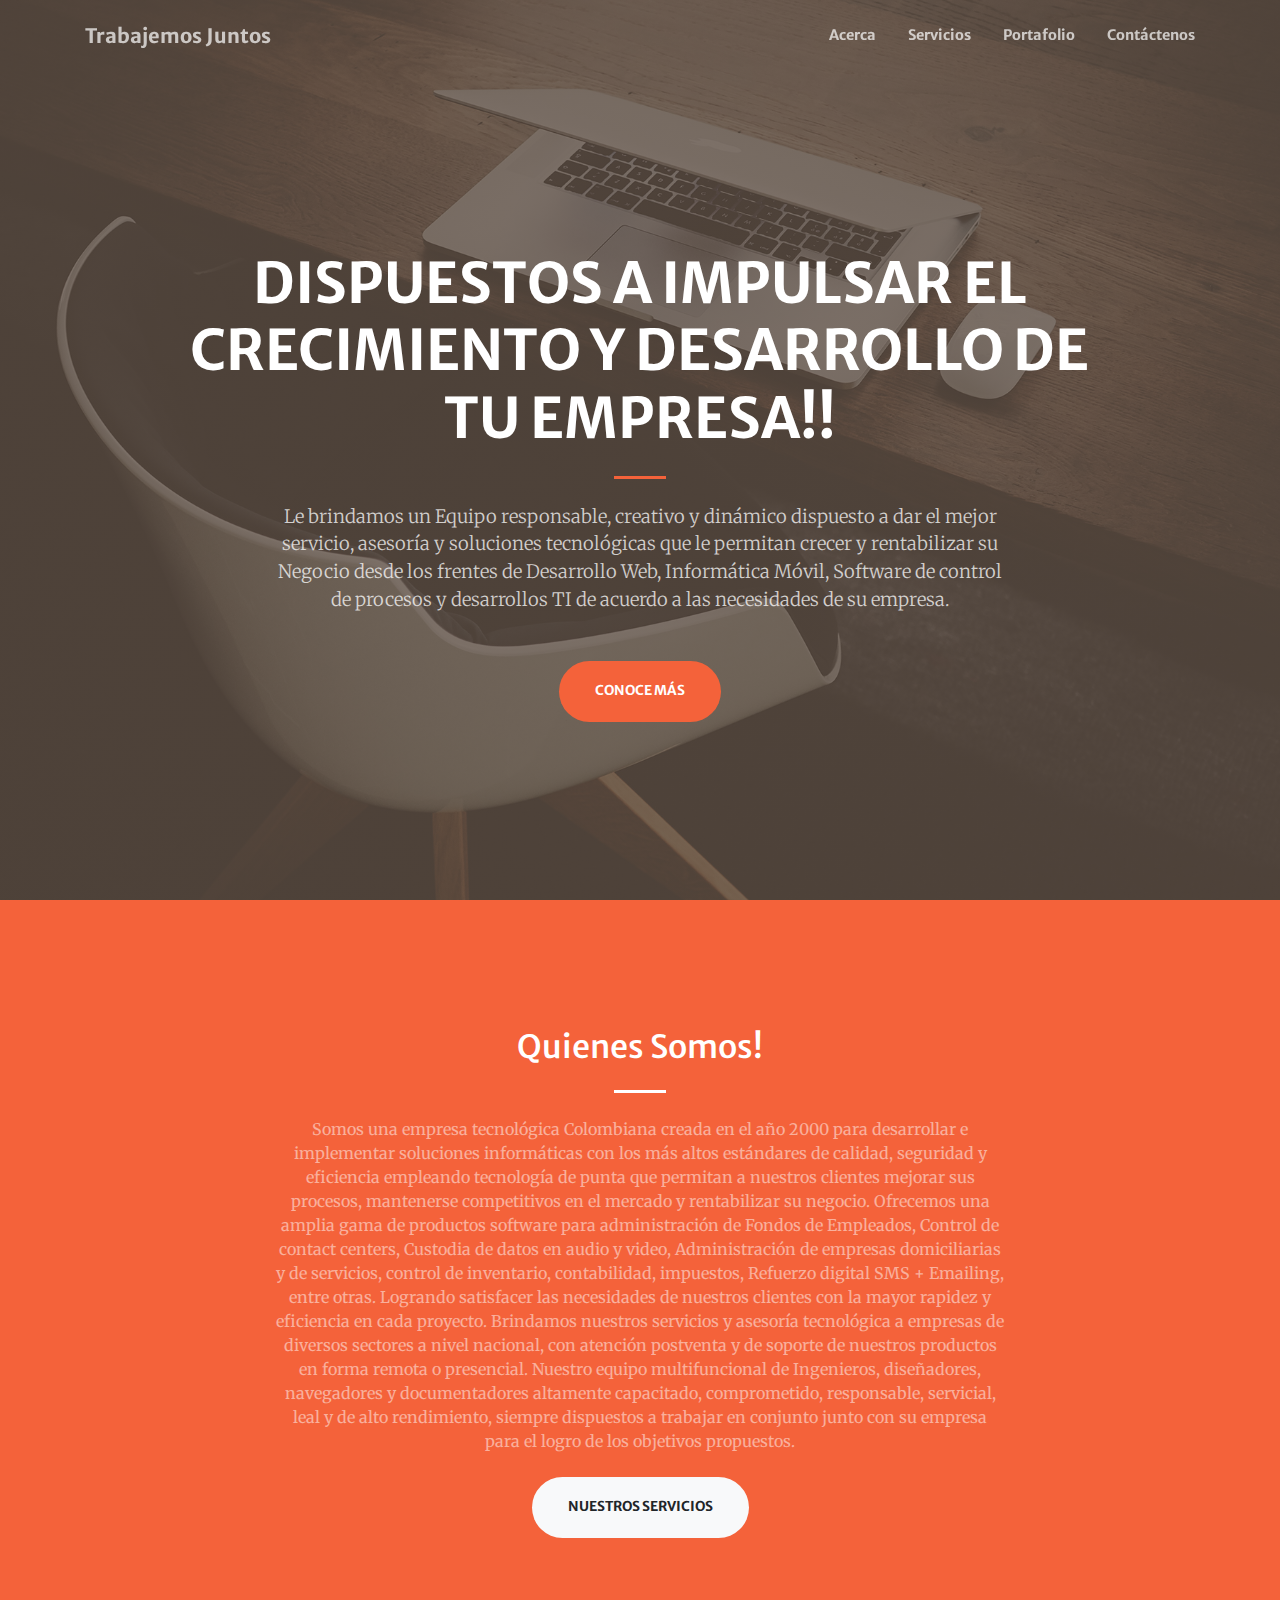
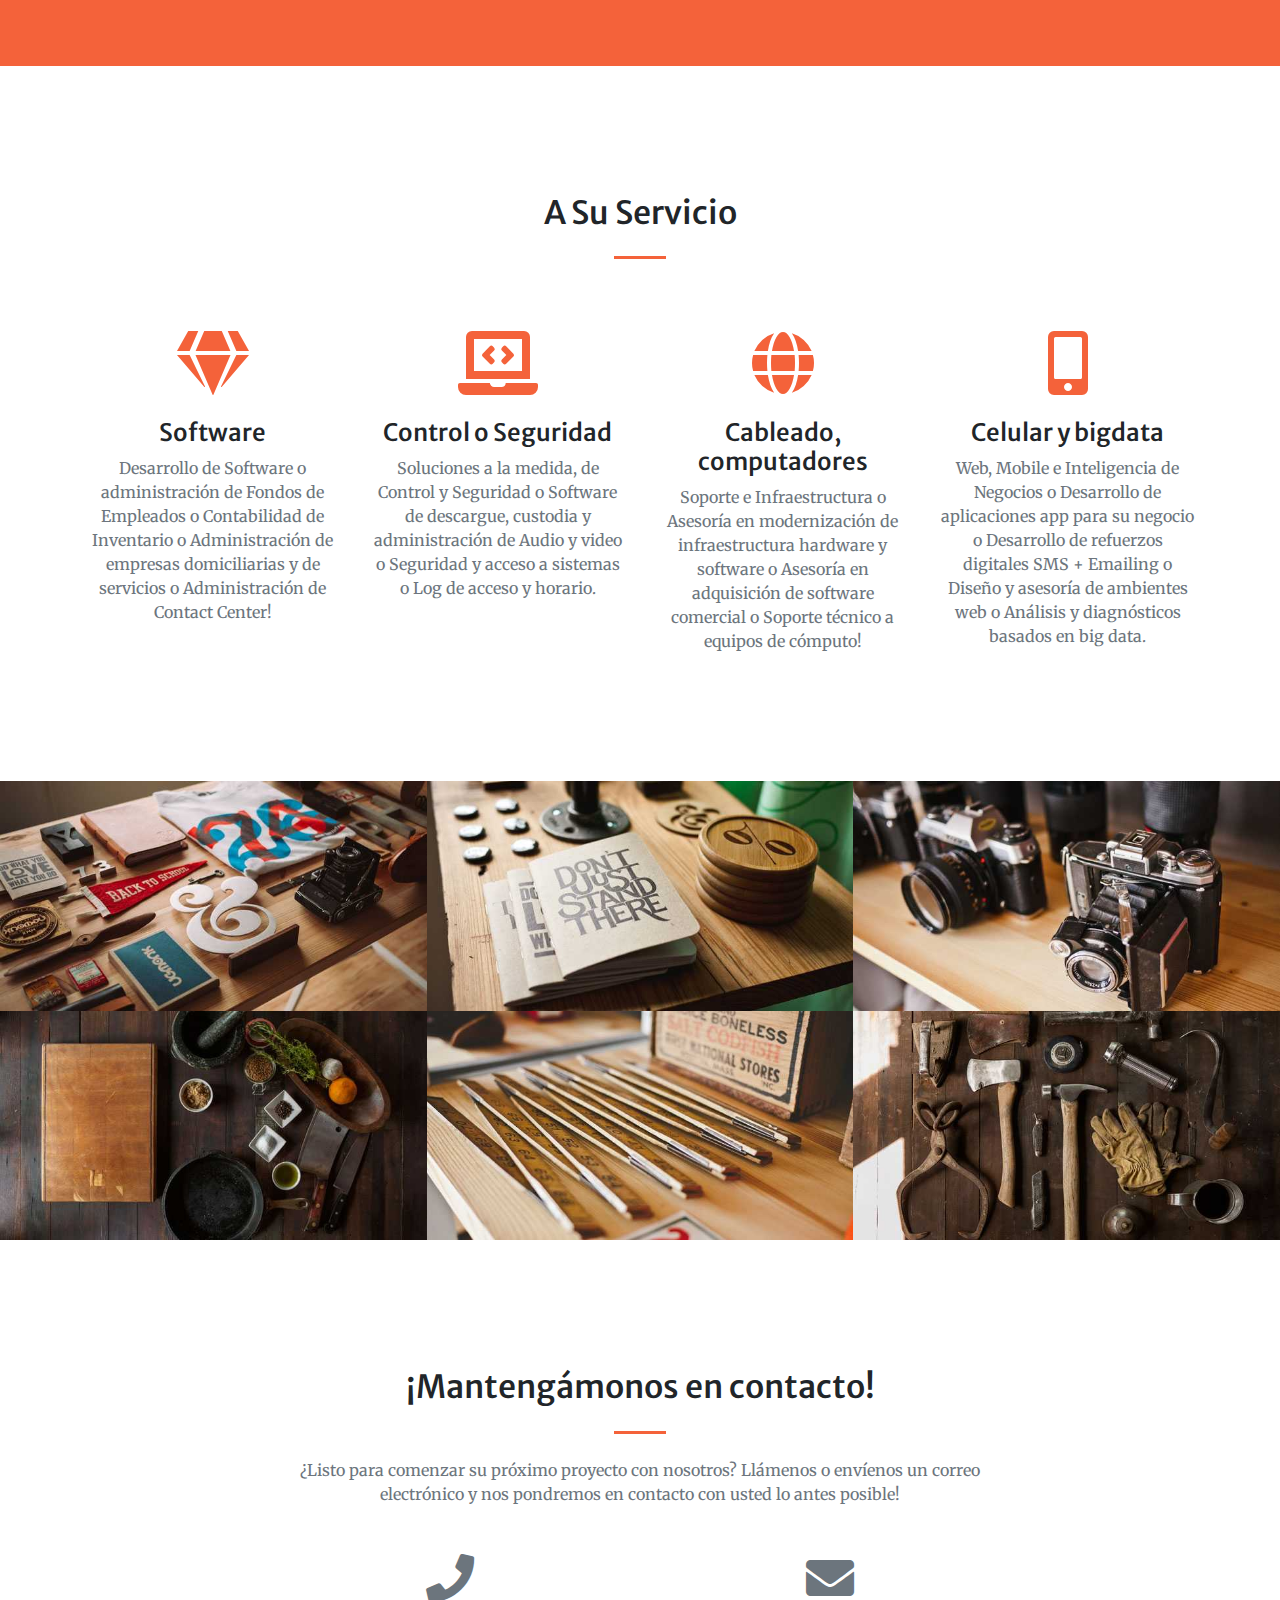
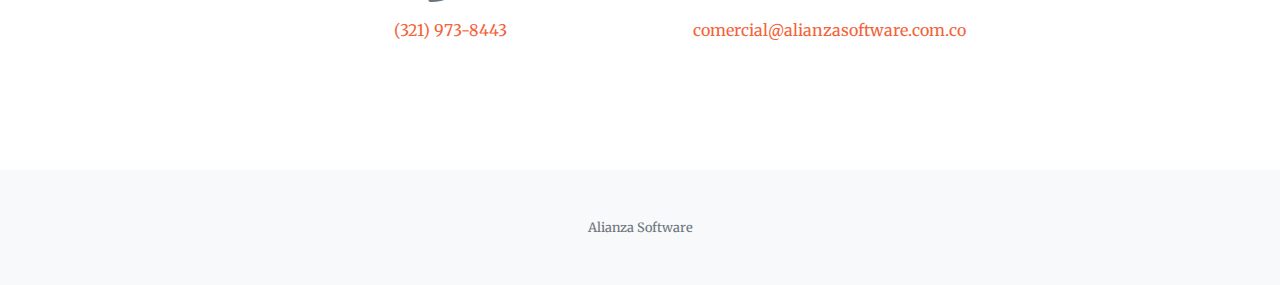
==== commit 50d69d77: "Updates" ====
--- a/index.html
+++ b/index.html
@@ -13,7 +13,7 @@
  * Copyright 2011-2019 The Bootstrap Authors
  * Copyright 2011-2019 Twitter, Inc.
  * Licensed under MIT (https://github.com/twbs/bootstrap/blob/master/LICENSE)
- */:root{--blue:#007bff;--indigo:#6610f2;--purple:#6f42c1;--pink:#e83e8c;--red:#dc3545;--orange:#f4623a;--yellow:#ffc107;--green:#28a745;--teal:#20c997;--cyan:#17a2b8;--white:#fff;--gray:#6c757d;--gray-dark:#343a40;--primary:#f4623a;--secondary:#6c757d;--success:#28a745;--info:#17a2b8;--warning:#ffc107;--danger:#dc3545;--light:#f8f9fa;--dark:#343a40;--breakpoint-xs:0;--breakpoint-sm:576px;--breakpoint-md:768px;--breakpoint-lg:992px;--breakpoint-xl:1200px;--font-family-sans-serif:"Merriweather Sans",-apple-system,BlinkMacSystemFont,"Segoe UI",Roboto,"Helvetica Neue",Arial,"Noto Sans",sans-serif,"Apple Color Emoji","Segoe UI Emoji","Segoe UI Symbol","Noto Color Emoji";--font-family-monospace:SFMono-Regular,Menlo,Monaco,Consolas,"Liberation Mono","Courier New",monospace}*,:after,:before{box-sizing:border-box}html{font-family:sans-serif;line-height:1.15;-webkit-text-size-adjust:100%;-webkit-tap-highlight-color:rgba(0,0,0,0)}article,aside,figcaption,figure,footer,header,hgroup,main,nav,section{display:block}body{margin:0;font-family:Merriweather,-apple-system,BlinkMacSystemFont,Segoe UI,Roboto,Helvetica Neue,Arial,Noto Sans,sans-serif,Apple Color Emoji,Segoe UI Emoji,Segoe UI Symbol,Noto Color Emoji;font-size:1rem;font-weight:400;line-height:1.5;color:#212529;text-align:left;background-color:#fff}[tabindex="-1"]:focus{outline:0!important}hr{box-sizing:content-box;height:0;overflow:visible}h1,h2,h3,h4,h5,h6{margin-top:0;margin-bottom:.5rem}p{margin-top:0;margin-bottom:1rem}abbr[data-original-title],abbr[title]{text-decoration:underline;-webkit-text-decoration:underline dotted;text-decoration:underline dotted;cursor:help;border-bottom:0;-webkit-text-decoration-skip-ink:none;text-decoration-skip-ink:none}address{font-style:normal;line-height:inherit}address,dl,ol,ul{margin-bottom:1rem}dl,ol,ul{margin-top:0}ol ol,ol ul,ul ol,ul ul{margin-bottom:0}dt{font-weight:700}dd{margin-bottom:.5rem;margin-left:0}blockquote{margin:0 0 1rem}b,strong{font-weight:bolder}small{font-size:80%}sub,sup{position:relative;font-size:75%;line-height:0;vertical-align:baseline}sub{bottom:-.25em}sup{top:-.5em}a{color:#f4623a;text-decoration:none;background-color:transparent}a:hover{color:#d6370c;text-decoration:underline}a:not([href]):not([tabindex]),a:not([href]):not([tabindex]):focus,a:not([href]):not([tabindex]):hover{color:inherit;text-decoration:none}a:not([href]):not([tabindex]):focus{outline:0}code,kbd,pre,samp{font-family:SFMono-Regular,Menlo,Monaco,Consolas,Liberation Mono,Courier New,monospace;font-size:1em}pre{margin-top:0;margin-bottom:1rem;overflow:auto}figure{margin:0 0 1rem}img{border-style:none}img,svg{vertical-align:middle}svg{overflow:hidden}table{border-collapse:collapse}caption{padding-top:.75rem;padding-bottom:.75rem;color:#6c757d;text-align:left;caption-side:bottom}th{text-align:inherit}label{display:inline-block;margin-bottom:.5rem}button{border-radius:0}button:focus{outline:1px dotted;outline:5px auto -webkit-focus-ring-color}button,input,optgroup,select,textarea{margin:0;font-family:inherit;font-size:inherit;line-height:inherit}button,input{overflow:visible}button,select{text-transform:none}select{word-wrap:normal}[type=button],[type=reset],[type=submit],button{-webkit-appearance:button}[type=button]:not(:disabled),[type=reset]:not(:disabled),[type=submit]:not(:disabled),button:not(:disabled){cursor:pointer}[type=button]::-moz-focus-inner,[type=reset]::-moz-focus-inner,[type=submit]::-moz-focus-inner,button::-moz-focus-inner{padding:0;border-style:none}input[type=checkbox],input[type=radio]{box-sizing:border-box;padding:0}input[type=date],input[type=datetime-local],input[type=month],input[type=time]{-webkit-appearance:listbox}textarea{overflow:auto;resize:vertical}fieldset{min-width:0;padding:0;margin:0;border:0}legend{display:block;width:100%;max-width:100%;padding:0;margin-bottom:.5rem;font-size:1.5rem;line-height:inherit;color:inherit;white-space:normal}progress{vertical-align:baseline}[type=number]::-webkit-inner-spin-button,[type=number]::-webkit-outer-spin-button{height:auto}[type=search]{outline-offset:-2px;-webkit-appearance:none}[type=search]::-webkit-search-decoration{-webkit-appearance:none}::-webkit-file-upload-button{font:inherit;-webkit-appearance:button}output{display:inline-block}summary{display:list-item;cursor:pointer}template{display:none}[hidden]{display:none!important}.h1,.h2,.h3,.h4,.h5,.h6,h1,h2,h3,h4,h5,h6{margin-bottom:.5rem;font-family:Merriweather Sans,-apple-system,BlinkMacSystemFont,Segoe UI,Roboto,Helvetica Neue,Arial,Noto Sans,sans-serif,Apple Color Emoji,Segoe UI Emoji,Segoe UI Symbol,Noto Color Emoji;font-weight:500;line-height:1.2}.h1,h1{font-size:2.5rem}.h2,h2{font-size:2rem}.h3,h3{font-size:1.75rem}.h4,h4{font-size:1.5rem}.h5,h5{font-size:1.25rem}.h6,h6{font-size:1rem}.lead{font-size:1.25rem;font-weight:300}.display-1{font-size:6rem}.display-1,.display-2{font-weight:300;line-height:1.2}.display-2{font-size:5.5rem}.display-3{font-size:4.5rem}.display-3,.display-4{font-weight:300;line-height:1.2}.display-4{font-size:3.5rem}hr{margin-top:1rem;margin-bottom:1rem;border:0;border-top:1px solid rgba(0,0,0,.1)}.small,small{font-size:80%;font-weight:400}.mark,mark{padding:.2em;background-color:#fcf8e3}.list-inline,.list-unstyled{padding-left:0;list-style:none}.list-inline-item{display:inline-block}.list-inline-item:not(:last-child){margin-right:.5rem}.initialism{font-size:90%;text-transform:uppercase}.blockquote{margin-bottom:1rem;font-size:1.25rem}.blockquote-footer{display:block;font-size:80%;color:#6c757d}.blockquote-footer:before{content:"\2014\A0"}.img-fluid,.img-thumbnail{max-width:100%;height:auto}.img-thumbnail{padding:.25rem;background-color:#fff;border:1px solid #dee2e6;border-radius:.25rem}.figure{display:inline-block}.figure-img{margin-bottom:.5rem;line-height:1}.figure-caption{font-size:90%;color:#6c757d}code{font-size:87.5%;color:#e83e8c;word-break:break-word}a>code{color:inherit}kbd{padding:.2rem .4rem;font-size:87.5%;color:#fff;background-color:#212529;border-radius:.2rem}kbd kbd{padding:0;font-size:100%;font-weight:700}pre{display:block;font-size:87.5%;color:#212529}pre code{font-size:inherit;color:inherit;word-break:normal}.pre-scrollable{max-height:340px;overflow-y:scroll}.container{width:100%;padding-right:15px;padding-left:15px;margin-right:auto;margin-left:auto}@media (min-width:576px){.container{max-width:540px}}@media (min-width:768px){.container{max-width:720px}}@media (min-width:992px){.container{max-width:960px}}@media (min-width:1200px){.container{max-width:1140px}}.container-fluid{width:100%;padding-right:15px;padding-left:15px;margin-right:auto;margin-left:auto}.row{display:flex;flex-wrap:wrap;margin-right:-15px;margin-left:-15px}.no-gutters{margin-right:0;margin-left:0}.no-gutters>.col,.no-gutters>[class*=col-]{padding-right:0;padding-left:0}.col,.col-1,.col-2,.col-3,.col-4,.col-5,.col-6,.col-7,.col-8,.col-9,.col-10,.col-11,.col-12,.col-auto,.col-lg,.col-lg-1,.col-lg-2,.col-lg-3,.col-lg-4,.col-lg-5,.col-lg-6,.col-lg-7,.col-lg-8,.col-lg-9,.col-lg-10,.col-lg-11,.col-lg-12,.col-lg-auto,.col-md,.col-md-1,.col-md-2,.col-md-3,.col-md-4,.col-md-5,.col-md-6,.col-md-7,.col-md-8,.col-md-9,.col-md-10,.col-md-11,.col-md-12,.col-md-auto,.col-sm,.col-sm-1,.col-sm-2,.col-sm-3,.col-sm-4,.col-sm-5,.col-sm-6,.col-sm-7,.col-sm-8,.col-sm-9,.col-sm-10,.col-sm-11,.col-sm-12,.col-sm-auto,.col-xl,.col-xl-1,.col-xl-2,.col-xl-3,.col-xl-4,.col-xl-5,.col-xl-6,.col-xl-7,.col-xl-8,.col-xl-9,.col-xl-10,.col-xl-11,.col-xl-12,.col-xl-auto{position:relative;width:100%;padding-right:15px;padding-left:15px}.col{flex-basis:0;flex-grow:1;max-width:100%}.col-auto{flex:0 0 auto;width:auto;max-width:100%}.col-1{flex:0 0 8.33333%;max-width:8.33333%}.col-2{flex:0 0 16.66667%;max-width:16.66667%}.col-3{flex:0 0 25%;max-width:25%}.col-4{flex:0 0 33.33333%;max-width:33.33333%}.col-5{flex:0 0 41.66667%;max-width:41.66667%}.col-6{flex:0 0 50%;max-width:50%}.col-7{flex:0 0 58.33333%;max-width:58.33333%}.col-8{flex:0 0 66.66667%;max-width:66.66667%}.col-9{flex:0 0 75%;max-width:75%}.col-10{flex:0 0 83.33333%;max-width:83.33333%}.col-11{flex:0 0 91.66667%;max-width:91.66667%}.col-12{flex:0 0 100%;max-width:100%}.order-first{order:-1}.order-last{order:13}.order-0{order:0}.order-1{order:1}.order-2{order:2}.order-3{order:3}.order-4{order:4}.order-5{order:5}.order-6{order:6}.order-7{order:7}.order-8{order:8}.order-9{order:9}.order-10{order:10}.order-11{order:11}.order-12{order:12}.offset-1{margin-left:8.33333%}.offset-2{margin-left:16.66667%}.offset-3{margin-left:25%}.offset-4{margin-left:33.33333%}.offset-5{margin-left:41.66667%}.offset-6{margin-left:50%}.offset-7{margin-left:58.33333%}.offset-8{margin-left:66.66667%}.offset-9{margin-left:75%}.offset-10{margin-left:83.33333%}.offset-11{margin-left:91.66667%}@media (min-width:576px){.col-sm{flex-basis:0;flex-grow:1;max-width:100%}.col-sm-auto{flex:0 0 auto;width:auto;max-width:100%}.col-sm-1{flex:0 0 8.33333%;max-width:8.33333%}.col-sm-2{flex:0 0 16.66667%;max-width:16.66667%}.col-sm-3{flex:0 0 25%;max-width:25%}.col-sm-4{flex:0 0 33.33333%;max-width:33.33333%}.col-sm-5{flex:0 0 41.66667%;max-width:41.66667%}.col-sm-6{flex:0 0 50%;max-width:50%}.col-sm-7{flex:0 0 58.33333%;max-width:58.33333%}.col-sm-8{flex:0 0 66.66667%;max-width:66.66667%}.col-sm-9{flex:0 0 75%;max-width:75%}.col-sm-10{flex:0 0 83.33333%;max-width:83.33333%}.col-sm-11{flex:0 0 91.66667%;max-width:91.66667%}.col-sm-12{flex:0 0 100%;max-width:100%}.order-sm-first{order:-1}.order-sm-last{order:13}.order-sm-0{order:0}.order-sm-1{order:1}.order-sm-2{order:2}.order-sm-3{order:3}.order-sm-4{order:4}.order-sm-5{order:5}.order-sm-6{order:6}.order-sm-7{order:7}.order-sm-8{order:8}.order-sm-9{order:9}.order-sm-10{order:10}.order-sm-11{order:11}.order-sm-12{order:12}.offset-sm-0{margin-left:0}.offset-sm-1{margin-left:8.33333%}.offset-sm-2{margin-left:16.66667%}.offset-sm-3{margin-left:25%}.offset-sm-4{margin-left:33.33333%}.offset-sm-5{margin-left:41.66667%}.offset-sm-6{margin-left:50%}.offset-sm-7{margin-left:58.33333%}.offset-sm-8{margin-left:66.66667%}.offset-sm-9{margin-left:75%}.offset-sm-10{margin-left:83.33333%}.offset-sm-11{margin-left:91.66667%}}@media (min-width:768px){.col-md{flex-basis:0;flex-grow:1;max-width:100%}.col-md-auto{flex:0 0 auto;width:auto;max-width:100%}.col-md-1{flex:0 0 8.33333%;max-width:8.33333%}.col-md-2{flex:0 0 16.66667%;max-width:16.66667%}.col-md-3{flex:0 0 25%;max-width:25%}.col-md-4{flex:0 0 33.33333%;max-width:33.33333%}.col-md-5{flex:0 0 41.66667%;max-width:41.66667%}.col-md-6{flex:0 0 50%;max-width:50%}.col-md-7{flex:0 0 58.33333%;max-width:58.33333%}.col-md-8{flex:0 0 66.66667%;max-width:66.66667%}.col-md-9{flex:0 0 75%;max-width:75%}.col-md-10{flex:0 0 83.33333%;max-width:83.33333%}.col-md-11{flex:0 0 91.66667%;max-width:91.66667%}.col-md-12{flex:0 0 100%;max-width:100%}.order-md-first{order:-1}.order-md-last{order:13}.order-md-0{order:0}.order-md-1{order:1}.order-md-2{order:2}.order-md-3{order:3}.order-md-4{order:4}.order-md-5{order:5}.order-md-6{order:6}.order-md-7{order:7}.order-md-8{order:8}.order-md-9{order:9}.order-md-10{order:10}.order-md-11{order:11}.order-md-12{order:12}.offset-md-0{margin-left:0}.offset-md-1{margin-left:8.33333%}.offset-md-2{margin-left:16.66667%}.offset-md-3{margin-left:25%}.offset-md-4{margin-left:33.33333%}.offset-md-5{margin-left:41.66667%}.offset-md-6{margin-left:50%}.offset-md-7{margin-left:58.33333%}.offset-md-8{margin-left:66.66667%}.offset-md-9{margin-left:75%}.offset-md-10{margin-left:83.33333%}.offset-md-11{margin-left:91.66667%}}@media (min-width:992px){.col-lg{flex-basis:0;flex-grow:1;max-width:100%}.col-lg-auto{flex:0 0 auto;width:auto;max-width:100%}.col-lg-1{flex:0 0 8.33333%;max-width:8.33333%}.col-lg-2{flex:0 0 16.66667%;max-width:16.66667%}.col-lg-3{flex:0 0 25%;max-width:25%}.col-lg-4{flex:0 0 33.33333%;max-width:33.33333%}.col-lg-5{flex:0 0 41.66667%;max-width:41.66667%}.col-lg-6{flex:0 0 50%;max-width:50%}.col-lg-7{flex:0 0 58.33333%;max-width:58.33333%}.col-lg-8{flex:0 0 66.66667%;max-width:66.66667%}.col-lg-9{flex:0 0 75%;max-width:75%}.col-lg-10{flex:0 0 83.33333%;max-width:83.33333%}.col-lg-11{flex:0 0 91.66667%;max-width:91.66667%}.col-lg-12{flex:0 0 100%;max-width:100%}.order-lg-first{order:-1}.order-lg-last{order:13}.order-lg-0{order:0}.order-lg-1{order:1}.order-lg-2{order:2}.order-lg-3{order:3}.order-lg-4{order:4}.order-lg-5{order:5}.order-lg-6{order:6}.order-lg-7{order:7}.order-lg-8{order:8}.order-lg-9{order:9}.order-lg-10{order:10}.order-lg-11{order:11}.order-lg-12{order:12}.offset-lg-0{margin-left:0}.offset-lg-1{margin-left:8.33333%}.offset-lg-2{margin-left:16.66667%}.offset-lg-3{margin-left:25%}.offset-lg-4{margin-left:33.33333%}.offset-lg-5{margin-left:41.66667%}.offset-lg-6{margin-left:50%}.offset-lg-7{margin-left:58.33333%}.offset-lg-8{margin-left:66.66667%}.offset-lg-9{margin-left:75%}.offset-lg-10{margin-left:83.33333%}.offset-lg-11{margin-left:91.66667%}}@media (min-width:1200px){.col-xl{flex-basis:0;flex-grow:1;max-width:100%}.col-xl-auto{flex:0 0 auto;width:auto;max-width:100%}.col-xl-1{flex:0 0 8.33333%;max-width:8.33333%}.col-xl-2{flex:0 0 16.66667%;max-width:16.66667%}.col-xl-3{flex:0 0 25%;max-width:25%}.col-xl-4{flex:0 0 33.33333%;max-width:33.33333%}.col-xl-5{flex:0 0 41.66667%;max-width:41.66667%}.col-xl-6{flex:0 0 50%;max-width:50%}.col-xl-7{flex:0 0 58.33333%;max-width:58.33333%}.col-xl-8{flex:0 0 66.66667%;max-width:66.66667%}.col-xl-9{flex:0 0 75%;max-width:75%}.col-xl-10{flex:0 0 83.33333%;max-width:83.33333%}.col-xl-11{flex:0 0 91.66667%;max-width:91.66667%}.col-xl-12{flex:0 0 100%;max-width:100%}.order-xl-first{order:-1}.order-xl-last{order:13}.order-xl-0{order:0}.order-xl-1{order:1}.order-xl-2{order:2}.order-xl-3{order:3}.order-xl-4{order:4}.order-xl-5{order:5}.order-xl-6{order:6}.order-xl-7{order:7}.order-xl-8{order:8}.order-xl-9{order:9}.order-xl-10{order:10}.order-xl-11{order:11}.order-xl-12{order:12}.offset-xl-0{margin-left:0}.offset-xl-1{margin-left:8.33333%}.offset-xl-2{margin-left:16.66667%}.offset-xl-3{margin-left:25%}.offset-xl-4{margin-left:33.33333%}.offset-xl-5{margin-left:41.66667%}.offset-xl-6{margin-left:50%}.offset-xl-7{margin-left:58.33333%}.offset-xl-8{margin-left:66.66667%}.offset-xl-9{margin-left:75%}.offset-xl-10{margin-left:83.33333%}.offset-xl-11{margin-left:91.66667%}}.table{width:100%;margin-bottom:1rem;color:#212529}.table td,.table th{padding:.75rem;vertical-align:top;border-top:1px solid #dee2e6}.table thead th{vertical-align:bottom;border-bottom:2px solid #dee2e6}.table tbody+tbody{border-top:2px solid #dee2e6}.table-sm td,.table-sm th{padding:.3rem}.table-bordered,.table-bordered td,.table-bordered th{border:1px solid #dee2e6}.table-bordered thead td,.table-bordered thead th{border-bottom-width:2px}.table-borderless tbody+tbody,.table-borderless td,.table-borderless th,.table-borderless thead th{border:0}.table-striped tbody tr:nth-of-type(odd){background-color:rgba(0,0,0,.05)}.table-hover tbody tr:hover{color:#212529;background-color:rgba(0,0,0,.075)}.table-primary,.table-primary>td,.table-primary>th{background-color:#fcd3c8}.table-primary tbody+tbody,.table-primary td,.table-primary th,.table-primary thead th{border-color:#f9ad99}.table-hover .table-primary:hover,.table-hover .table-primary:hover>td,.table-hover .table-primary:hover>th{background-color:#fbc0b0}.table-secondary,.table-secondary>td,.table-secondary>th{background-color:#d6d8db}.table-secondary tbody+tbody,.table-secondary td,.table-secondary th,.table-secondary thead th{border-color:#b3b7bb}.table-hover .table-secondary:hover,.table-hover .table-secondary:hover>td,.table-hover .table-secondary:hover>th{background-color:#c8cbcf}.table-success,.table-success>td,.table-success>th{background-color:#c3e6cb}.table-success tbody+tbody,.table-success td,.table-success th,.table-success thead th{border-color:#8fd19e}.table-hover .table-success:hover,.table-hover .table-success:hover>td,.table-hover .table-success:hover>th{background-color:#b1dfbb}.table-info,.table-info>td,.table-info>th{background-color:#bee5eb}.table-info tbody+tbody,.table-info td,.table-info th,.table-info thead th{border-color:#86cfda}.table-hover .table-info:hover,.table-hover .table-info:hover>td,.table-hover .table-info:hover>th{background-color:#abdde5}.table-warning,.table-warning>td,.table-warning>th{background-color:#ffeeba}.table-warning tbody+tbody,.table-warning td,.table-warning th,.table-warning thead th{border-color:#ffdf7e}.table-hover .table-warning:hover,.table-hover .table-warning:hover>td,.table-hover .table-warning:hover>th{background-color:#ffe8a1}.table-danger,.table-danger>td,.table-danger>th{background-color:#f5c6cb}.table-danger tbody+tbody,.table-danger td,.table-danger th,.table-danger thead th{border-color:#ed969e}.table-hover .table-danger:hover,.table-hover .table-danger:hover>td,.table-hover .table-danger:hover>th{background-color:#f1b0b7}.table-light,.table-light>td,.table-light>th{background-color:#fdfdfe}.table-light tbody+tbody,.table-light td,.table-light th,.table-light thead th{border-color:#fbfcfc}.table-hover .table-light:hover,.table-hover .table-light:hover>td,.table-hover .table-light:hover>th{background-color:#ececf6}.table-dark,.table-dark>td,.table-dark>th{background-color:#c6c8ca}.table-dark tbody+tbody,.table-dark td,.table-dark th,.table-dark thead th{border-color:#95999c}.table-hover .table-dark:hover,.table-hover .table-dark:hover>td,.table-hover .table-dark:hover>th{background-color:#b9bbbe}.table-active,.table-active>td,.table-active>th,.table-hover .table-active:hover,.table-hover .table-active:hover>td,.table-hover .table-active:hover>th{background-color:rgba(0,0,0,.075)}.table .thead-dark th{color:#fff;background-color:#343a40;border-color:#454d55}.table .thead-light th{color:#495057;background-color:#e9ecef;border-color:#dee2e6}.table-dark{color:#fff;background-color:#343a40}.table-dark td,.table-dark th,.table-dark thead th{border-color:#454d55}.table-dark.table-bordered{border:0}.table-dark.table-striped tbody tr:nth-of-type(odd){background-color:hsla(0,0%,100%,.05)}.table-dark.table-hover tbody tr:hover{color:#fff;background-color:hsla(0,0%,100%,.075)}@media (max-width:575.98px){.table-responsive-sm{display:block;width:100%;overflow-x:auto;-webkit-overflow-scrolling:touch}.table-responsive-sm>.table-bordered{border:0}}@media (max-width:767.98px){.table-responsive-md{display:block;width:100%;overflow-x:auto;-webkit-overflow-scrolling:touch}.table-responsive-md>.table-bordered{border:0}}@media (max-width:991.98px){.table-responsive-lg{display:block;width:100%;overflow-x:auto;-webkit-overflow-scrolling:touch}.table-responsive-lg>.table-bordered{border:0}}@media (max-width:1199.98px){.table-responsive-xl{display:block;width:100%;overflow-x:auto;-webkit-overflow-scrolling:touch}.table-responsive-xl>.table-bordered{border:0}}.table-responsive{display:block;width:100%;overflow-x:auto;-webkit-overflow-scrolling:touch}.table-responsive>.table-bordered{border:0}.form-control{display:block;width:100%;height:calc(1.5em + .75rem + 2px);padding:.375rem .75rem;font-size:1rem;font-weight:400;line-height:1.5;color:#495057;background-color:#fff;background-clip:padding-box;border:1px solid #ced4da;border-radius:.25rem;transition:border-color .15s ease-in-out,box-shadow .15s ease-in-out}@media (prefers-reduced-motion:reduce){.form-control{transition:none}}.form-control::-ms-expand{background-color:transparent;border:0}.form-control:focus{color:#495057;background-color:#fff;border-color:#fbc2b3;outline:0;box-shadow:0 0 0 .2rem rgba(244,98,58,.25)}.form-control::-webkit-input-placeholder{color:#6c757d;opacity:1}.form-control:-ms-input-placeholder{color:#6c757d;opacity:1}.form-control::-ms-input-placeholder{color:#6c757d;opacity:1}.form-control::placeholder{color:#6c757d;opacity:1}.form-control:disabled,.form-control[readonly]{background-color:#e9ecef;opacity:1}select.form-control:focus::-ms-value{color:#495057;background-color:#fff}.form-control-file,.form-control-range{display:block;width:100%}.col-form-label{padding-top:calc(.375rem + 1px);padding-bottom:calc(.375rem + 1px);margin-bottom:0;font-size:inherit;line-height:1.5}.col-form-label-lg{padding-top:calc(.5rem + 1px);padding-bottom:calc(.5rem + 1px);font-size:1.25rem;line-height:1.5}.col-form-label-sm{padding-top:calc(.25rem + 1px);padding-bottom:calc(.25rem + 1px);font-size:.875rem;line-height:1.5}.form-control-plaintext{display:block;width:100%;padding-top:.375rem;padding-bottom:.375rem;margin-bottom:0;line-height:1.5;color:#212529;background-color:transparent;border:solid transparent;border-width:1px 0}.form-control-plaintext.form-control-lg,.form-control-plaintext.form-control-sm{padding-right:0;padding-left:0}.form-control-sm{height:calc(1.5em + .5rem + 2px);padding:.25rem .5rem;font-size:.875rem;line-height:1.5;border-radius:.2rem}.form-control-lg{height:calc(1.5em + 1rem + 2px);padding:.5rem 1rem;font-size:1.25rem;line-height:1.5;border-radius:.3rem}select.form-control[multiple],select.form-control[size],textarea.form-control{height:auto}.form-group{margin-bottom:1rem}.form-text{display:block;margin-top:.25rem}.form-row{display:flex;flex-wrap:wrap;margin-right:-5px;margin-left:-5px}.form-row>.col,.form-row>[class*=col-]{padding-right:5px;padding-left:5px}.form-check{position:relative;display:block;padding-left:1.25rem}.form-check-input{position:absolute;margin-top:.3rem;margin-left:-1.25rem}.form-check-input:disabled~.form-check-label{color:#6c757d}.form-check-label{margin-bottom:0}.form-check-inline{display:inline-flex;align-items:center;padding-left:0;margin-right:.75rem}.form-check-inline .form-check-input{position:static;margin-top:0;margin-right:.3125rem;margin-left:0}.valid-feedback{display:none;width:100%;margin-top:.25rem;font-size:80%;color:#28a745}.valid-tooltip{position:absolute;top:100%;z-index:5;display:none;max-width:100%;padding:.25rem .5rem;margin-top:.1rem;font-size:.875rem;line-height:1.5;color:#fff;background-color:rgba(40,167,69,.9);border-radius:.25rem}.form-control.is-valid,.was-validated .form-control:valid{border-color:#28a745;padding-right:calc(1.5em + .75rem);background-image:url("data:image/svg+xml;charset=utf-8,%3Csvg xmlns='http://www.w3.org/2000/svg' viewBox='0 0 8 8'%3E%3Cpath fill='%2328a745' d='M2.3 6.73L.6 4.53c-.4-1.04.46-1.4 1.1-.8l1.1 1.4 3.4-3.8c.6-.63 1.6-.27 1.2.7l-4 4.6c-.43.5-.8.4-1.1.1z'/%3E%3C/svg%3E");background-repeat:no-repeat;background-position:100% calc(.375em + .1875rem);background-size:calc(.75em + .375rem) calc(.75em + .375rem)}.form-control.is-valid:focus,.was-validated .form-control:valid:focus{border-color:#28a745;box-shadow:0 0 0 .2rem rgba(40,167,69,.25)}.form-control.is-valid~.valid-feedback,.form-control.is-valid~.valid-tooltip,.was-validated .form-control:valid~.valid-feedback,.was-validated .form-control:valid~.valid-tooltip{display:block}.was-validated textarea.form-control:valid,textarea.form-control.is-valid{padding-right:calc(1.5em + .75rem);background-position:top calc(.375em + .1875rem) right calc(.375em + .1875rem)}.custom-select.is-valid,.was-validated .custom-select:valid{border-color:#28a745;padding-right:calc((3em + 2.25rem)/4 + 1.75rem);background:url("data:image/svg+xml;charset=utf-8,%3Csvg xmlns='http://www.w3.org/2000/svg' viewBox='0 0 4 5'%3E%3Cpath fill='%23343a40' d='M2 0L0 2h4zm0 5L0 3h4z'/%3E%3C/svg%3E") no-repeat right .75rem center/8px 10px,url("data:image/svg+xml;charset=utf-8,%3Csvg xmlns='http://www.w3.org/2000/svg' viewBox='0 0 8 8'%3E%3Cpath fill='%2328a745' d='M2.3 6.73L.6 4.53c-.4-1.04.46-1.4 1.1-.8l1.1 1.4 3.4-3.8c.6-.63 1.6-.27 1.2.7l-4 4.6c-.43.5-.8.4-1.1.1z'/%3E%3C/svg%3E") #fff no-repeat center right 1.75rem/calc(.75em + .375rem) calc(.75em + .375rem)}.custom-select.is-valid:focus,.was-validated .custom-select:valid:focus{border-color:#28a745;box-shadow:0 0 0 .2rem rgba(40,167,69,.25)}.custom-select.is-valid~.valid-feedback,.custom-select.is-valid~.valid-tooltip,.form-control-file.is-valid~.valid-feedback,.form-control-file.is-valid~.valid-tooltip,.was-validated .custom-select:valid~.valid-feedback,.was-validated .custom-select:valid~.valid-tooltip,.was-validated .form-control-file:valid~.valid-feedback,.was-validated .form-control-file:valid~.valid-tooltip{display:block}.form-check-input.is-valid~.form-check-label,.was-validated .form-check-input:valid~.form-check-label{color:#28a745}.form-check-input.is-valid~.valid-feedback,.form-check-input.is-valid~.valid-tooltip,.was-validated .form-check-input:valid~.valid-feedback,.was-validated .form-check-input:valid~.valid-tooltip{display:block}.custom-control-input.is-valid~.custom-control-label,.was-validated .custom-control-input:valid~.custom-control-label{color:#28a745}.custom-control-input.is-valid~.custom-control-label:before,.was-validated .custom-control-input:valid~.custom-control-label:before{border-color:#28a745}.custom-control-input.is-valid~.valid-feedback,.custom-control-input.is-valid~.valid-tooltip,.was-validated .custom-control-input:valid~.valid-feedback,.was-validated .custom-control-input:valid~.valid-tooltip{display:block}.custom-control-input.is-valid:checked~.custom-control-label:before,.was-validated .custom-control-input:valid:checked~.custom-control-label:before{border-color:#34ce57;background-color:#34ce57}.custom-control-input.is-valid:focus~.custom-control-label:before,.was-validated .custom-control-input:valid:focus~.custom-control-label:before{box-shadow:0 0 0 .2rem rgba(40,167,69,.25)}.custom-control-input.is-valid:focus:not(:checked)~.custom-control-label:before,.custom-file-input.is-valid~.custom-file-label,.was-validated .custom-control-input:valid:focus:not(:checked)~.custom-control-label:before,.was-validated .custom-file-input:valid~.custom-file-label{border-color:#28a745}.custom-file-input.is-valid~.valid-feedback,.custom-file-input.is-valid~.valid-tooltip,.was-validated .custom-file-input:valid~.valid-feedback,.was-validated .custom-file-input:valid~.valid-tooltip{display:block}.custom-file-input.is-valid:focus~.custom-file-label,.was-validated .custom-file-input:valid:focus~.custom-file-label{border-color:#28a745;box-shadow:0 0 0 .2rem rgba(40,167,69,.25)}.invalid-feedback{display:none;width:100%;margin-top:.25rem;font-size:80%;color:#dc3545}.invalid-tooltip{position:absolute;top:100%;z-index:5;display:none;max-width:100%;padding:.25rem .5rem;margin-top:.1rem;font-size:.875rem;line-height:1.5;color:#fff;background-color:rgba(220,53,69,.9);border-radius:.25rem}.form-control.is-invalid,.was-validated .form-control:invalid{border-color:#dc3545;padding-right:calc(1.5em + .75rem);background-image:url("data:image/svg+xml;charset=utf-8,%3Csvg xmlns='http://www.w3.org/2000/svg' fill='%23dc3545' viewBox='-2 -2 7 7'%3E%3Cpath stroke='%23dc3545' d='M0 0l3 3m0-3L0 3'/%3E%3Ccircle r='.5'/%3E%3Ccircle cx='3' r='.5'/%3E%3Ccircle cy='3' r='.5'/%3E%3Ccircle cx='3' cy='3' r='.5'/%3E%3C/svg%3E");background-repeat:no-repeat;background-position:100% calc(.375em + .1875rem);background-size:calc(.75em + .375rem) calc(.75em + .375rem)}.form-control.is-invalid:focus,.was-validated .form-control:invalid:focus{border-color:#dc3545;box-shadow:0 0 0 .2rem rgba(220,53,69,.25)}.form-control.is-invalid~.invalid-feedback,.form-control.is-invalid~.invalid-tooltip,.was-validated .form-control:invalid~.invalid-feedback,.was-validated .form-control:invalid~.invalid-tooltip{display:block}.was-validated textarea.form-control:invalid,textarea.form-control.is-invalid{padding-right:calc(1.5em + .75rem);background-position:top calc(.375em + .1875rem) right calc(.375em + .1875rem)}.custom-select.is-invalid,.was-validated .custom-select:invalid{border-color:#dc3545;padding-right:calc((3em + 2.25rem)/4 + 1.75rem);background:url("data:image/svg+xml;charset=utf-8,%3Csvg xmlns='http://www.w3.org/2000/svg' viewBox='0 0 4 5'%3E%3Cpath fill='%23343a40' d='M2 0L0 2h4zm0 5L0 3h4z'/%3E%3C/svg%3E") no-repeat right .75rem center/8px 10px,url("data:image/svg+xml;charset=utf-8,%3Csvg xmlns='http://www.w3.org/2000/svg' fill='%23dc3545' viewBox='-2 -2 7 7'%3E%3Cpath stroke='%23dc3545' d='M0 0l3 3m0-3L0 3'/%3E%3Ccircle r='.5'/%3E%3Ccircle cx='3' r='.5'/%3E%3Ccircle cy='3' r='.5'/%3E%3Ccircle cx='3' cy='3' r='.5'/%3E%3C/svg%3E") #fff no-repeat center right 1.75rem/calc(.75em + .375rem) calc(.75em + .375rem)}.custom-select.is-invalid:focus,.was-validated .custom-select:invalid:focus{border-color:#dc3545;box-shadow:0 0 0 .2rem rgba(220,53,69,.25)}.custom-select.is-invalid~.invalid-feedback,.custom-select.is-invalid~.invalid-tooltip,.form-control-file.is-invalid~.invalid-feedback,.form-control-file.is-invalid~.invalid-tooltip,.was-validated .custom-select:invalid~.invalid-feedback,.was-validated .custom-select:invalid~.invalid-tooltip,.was-validated .form-control-file:invalid~.invalid-feedback,.was-validated .form-control-file:invalid~.invalid-tooltip{display:block}.form-check-input.is-invalid~.form-check-label,.was-validated .form-check-input:invalid~.form-check-label{color:#dc3545}.form-check-input.is-invalid~.invalid-feedback,.form-check-input.is-invalid~.invalid-tooltip,.was-validated .form-check-input:invalid~.invalid-feedback,.was-validated .form-check-input:invalid~.invalid-tooltip{display:block}.custom-control-input.is-invalid~.custom-control-label,.was-validated .custom-control-input:invalid~.custom-control-label{color:#dc3545}.custom-control-input.is-invalid~.custom-control-label:before,.was-validated .custom-control-input:invalid~.custom-control-label:before{border-color:#dc3545}.custom-control-input.is-invalid~.invalid-feedback,.custom-control-input.is-invalid~.invalid-tooltip,.was-validated .custom-control-input:invalid~.invalid-feedback,.was-validated .custom-control-input:invalid~.invalid-tooltip{display:block}.custom-control-input.is-invalid:checked~.custom-control-label:before,.was-validated .custom-control-input:invalid:checked~.custom-control-label:before{border-color:#e4606d;background-color:#e4606d}.custom-control-input.is-invalid:focus~.custom-control-label:before,.was-validated .custom-control-input:invalid:focus~.custom-control-label:before{box-shadow:0 0 0 .2rem rgba(220,53,69,.25)}.custom-control-input.is-invalid:focus:not(:checked)~.custom-control-label:before,.custom-file-input.is-invalid~.custom-file-label,.was-validated .custom-control-input:invalid:focus:not(:checked)~.custom-control-label:before,.was-validated .custom-file-input:invalid~.custom-file-label{border-color:#dc3545}.custom-file-input.is-invalid~.invalid-feedback,.custom-file-input.is-invalid~.invalid-tooltip,.was-validated .custom-file-input:invalid~.invalid-feedback,.was-validated .custom-file-input:invalid~.invalid-tooltip{display:block}.custom-file-input.is-invalid:focus~.custom-file-label,.was-validated .custom-file-input:invalid:focus~.custom-file-label{border-color:#dc3545;box-shadow:0 0 0 .2rem rgba(220,53,69,.25)}.form-inline{display:flex;flex-flow:row wrap;align-items:center}.form-inline .form-check{width:100%}@media (min-width:576px){.form-inline label{justify-content:center}.form-inline .form-group,.form-inline label{display:flex;align-items:center;margin-bottom:0}.form-inline .form-group{flex:0 0 auto;flex-flow:row wrap}.form-inline .form-control{display:inline-block;width:auto;vertical-align:middle}.form-inline .form-control-plaintext{display:inline-block}.form-inline .custom-select,.form-inline .input-group{width:auto}.form-inline .form-check{display:flex;align-items:center;justify-content:center;width:auto;padding-left:0}.form-inline .form-check-input{position:relative;flex-shrink:0;margin-top:0;margin-right:.25rem;margin-left:0}.form-inline .custom-control{align-items:center;justify-content:center}.form-inline .custom-control-label{margin-bottom:0}}.btn{display:inline-block;font-weight:400;color:#212529;text-align:center;vertical-align:middle;-webkit-user-select:none;-ms-user-select:none;user-select:none;background-color:transparent;border:1px solid transparent;padding:.375rem .75rem;font-size:1rem;line-height:1.5;border-radius:.25rem;transition:color .15s ease-in-out,background-color .15s ease-in-out,border-color .15s ease-in-out,box-shadow .15s ease-in-out}@media (prefers-reduced-motion:reduce){.btn{transition:none}}.btn:hover{color:#212529;text-decoration:none}.btn.focus,.btn:focus{outline:0;box-shadow:0 0 0 .2rem rgba(244,98,58,.25)}.btn.disabled,.btn:disabled{opacity:.65}a.btn.disabled,fieldset:disabled a.btn{pointer-events:none}.btn-primary{color:#fff;background-color:#f4623a;border-color:#f4623a}.btn-primary:hover{color:#fff;background-color:#f24516;border-color:#ee3e0d}.btn-primary.focus,.btn-primary:focus{box-shadow:0 0 0 .2rem rgba(246,122,88,.5)}.btn-primary.disabled,.btn-primary:disabled{color:#fff;background-color:#f4623a;border-color:#f4623a}.btn-primary:not(:disabled):not(.disabled).active,.btn-primary:not(:disabled):not(.disabled):active,.show>.btn-primary.dropdown-toggle{color:#fff;background-color:#ee3e0d;border-color:#e23a0d}.btn-primary:not(:disabled):not(.disabled).active:focus,.btn-primary:not(:disabled):not(.disabled):active:focus,.show>.btn-primary.dropdown-toggle:focus{box-shadow:0 0 0 .2rem rgba(246,122,88,.5)}.btn-secondary{color:#fff;background-color:#6c757d;border-color:#6c757d}.btn-secondary:hover{color:#fff;background-color:#5a6268;border-color:#545b62}.btn-secondary.focus,.btn-secondary:focus{box-shadow:0 0 0 .2rem rgba(130,138,145,.5)}.btn-secondary.disabled,.btn-secondary:disabled{color:#fff;background-color:#6c757d;border-color:#6c757d}.btn-secondary:not(:disabled):not(.disabled).active,.btn-secondary:not(:disabled):not(.disabled):active,.show>.btn-secondary.dropdown-toggle{color:#fff;background-color:#545b62;border-color:#4e555b}.btn-secondary:not(:disabled):not(.disabled).active:focus,.btn-secondary:not(:disabled):not(.disabled):active:focus,.show>.btn-secondary.dropdown-toggle:focus{box-shadow:0 0 0 .2rem rgba(130,138,145,.5)}.btn-success{color:#fff;background-color:#28a745;border-color:#28a745}.btn-success:hover{color:#fff;background-color:#218838;border-color:#1e7e34}.btn-success.focus,.btn-success:focus{box-shadow:0 0 0 .2rem rgba(72,180,97,.5)}.btn-success.disabled,.btn-success:disabled{color:#fff;background-color:#28a745;border-color:#28a745}.btn-success:not(:disabled):not(.disabled).active,.btn-success:not(:disabled):not(.disabled):active,.show>.btn-success.dropdown-toggle{color:#fff;background-color:#1e7e34;border-color:#1c7430}.btn-success:not(:disabled):not(.disabled).active:focus,.btn-success:not(:disabled):not(.disabled):active:focus,.show>.btn-success.dropdown-toggle:focus{box-shadow:0 0 0 .2rem rgba(72,180,97,.5)}.btn-info{color:#fff;background-color:#17a2b8;border-color:#17a2b8}.btn-info:hover{color:#fff;background-color:#138496;border-color:#117a8b}.btn-info.focus,.btn-info:focus{box-shadow:0 0 0 .2rem rgba(58,176,195,.5)}.btn-info.disabled,.btn-info:disabled{color:#fff;background-color:#17a2b8;border-color:#17a2b8}.btn-info:not(:disabled):not(.disabled).active,.btn-info:not(:disabled):not(.disabled):active,.show>.btn-info.dropdown-toggle{color:#fff;background-color:#117a8b;border-color:#10707f}.btn-info:not(:disabled):not(.disabled).active:focus,.btn-info:not(:disabled):not(.disabled):active:focus,.show>.btn-info.dropdown-toggle:focus{box-shadow:0 0 0 .2rem rgba(58,176,195,.5)}.btn-warning{color:#212529;background-color:#ffc107;border-color:#ffc107}.btn-warning:hover{color:#212529;background-color:#e0a800;border-color:#d39e00}.btn-warning.focus,.btn-warning:focus{box-shadow:0 0 0 .2rem rgba(222,170,12,.5)}.btn-warning.disabled,.btn-warning:disabled{color:#212529;background-color:#ffc107;border-color:#ffc107}.btn-warning:not(:disabled):not(.disabled).active,.btn-warning:not(:disabled):not(.disabled):active,.show>.btn-warning.dropdown-toggle{color:#212529;background-color:#d39e00;border-color:#c69500}.btn-warning:not(:disabled):not(.disabled).active:focus,.btn-warning:not(:disabled):not(.disabled):active:focus,.show>.btn-warning.dropdown-toggle:focus{box-shadow:0 0 0 .2rem rgba(222,170,12,.5)}.btn-danger{color:#fff;background-color:#dc3545;border-color:#dc3545}.btn-danger:hover{color:#fff;background-color:#c82333;border-color:#bd2130}.btn-danger.focus,.btn-danger:focus{box-shadow:0 0 0 .2rem rgba(225,83,97,.5)}.btn-danger.disabled,.btn-danger:disabled{color:#fff;background-color:#dc3545;border-color:#dc3545}.btn-danger:not(:disabled):not(.disabled).active,.btn-danger:not(:disabled):not(.disabled):active,.show>.btn-danger.dropdown-toggle{color:#fff;background-color:#bd2130;border-color:#b21f2d}.btn-danger:not(:disabled):not(.disabled).active:focus,.btn-danger:not(:disabled):not(.disabled):active:focus,.show>.btn-danger.dropdown-toggle:focus{box-shadow:0 0 0 .2rem rgba(225,83,97,.5)}.btn-light{color:#212529;background-color:#f8f9fa;border-color:#f8f9fa}.btn-light:hover{color:#212529;background-color:#e2e6ea;border-color:#dae0e5}.btn-light.focus,.btn-light:focus{box-shadow:0 0 0 .2rem rgba(216,217,219,.5)}.btn-light.disabled,.btn-light:disabled{color:#212529;background-color:#f8f9fa;border-color:#f8f9fa}.btn-light:not(:disabled):not(.disabled).active,.btn-light:not(:disabled):not(.disabled):active,.show>.btn-light.dropdown-toggle{color:#212529;background-color:#dae0e5;border-color:#d3d9df}.btn-light:not(:disabled):not(.disabled).active:focus,.btn-light:not(:disabled):not(.disabled):active:focus,.show>.btn-light.dropdown-toggle:focus{box-shadow:0 0 0 .2rem rgba(216,217,219,.5)}.btn-dark{color:#fff;background-color:#343a40;border-color:#343a40}.btn-dark:hover{color:#fff;background-color:#23272b;border-color:#1d2124}.btn-dark.focus,.btn-dark:focus{box-shadow:0 0 0 .2rem rgba(82,88,93,.5)}.btn-dark.disabled,.btn-dark:disabled{color:#fff;background-color:#343a40;border-color:#343a40}.btn-dark:not(:disabled):not(.disabled).active,.btn-dark:not(:disabled):not(.disabled):active,.show>.btn-dark.dropdown-toggle{color:#fff;background-color:#1d2124;border-color:#171a1d}.btn-dark:not(:disabled):not(.disabled).active:focus,.btn-dark:not(:disabled):not(.disabled):active:focus,.show>.btn-dark.dropdown-toggle:focus{box-shadow:0 0 0 .2rem rgba(82,88,93,.5)}.btn-outline-primary{color:#f4623a;border-color:#f4623a}.btn-outline-primary:hover{color:#fff;background-color:#f4623a;border-color:#f4623a}.btn-outline-primary.focus,.btn-outline-primary:focus{box-shadow:0 0 0 .2rem rgba(244,98,58,.5)}.btn-outline-primary.disabled,.btn-outline-primary:disabled{color:#f4623a;background-color:transparent}.btn-outline-primary:not(:disabled):not(.disabled).active,.btn-outline-primary:not(:disabled):not(.disabled):active,.show>.btn-outline-primary.dropdown-toggle{color:#fff;background-color:#f4623a;border-color:#f4623a}.btn-outline-primary:not(:disabled):not(.disabled).active:focus,.btn-outline-primary:not(:disabled):not(.disabled):active:focus,.show>.btn-outline-primary.dropdown-toggle:focus{box-shadow:0 0 0 .2rem rgba(244,98,58,.5)}.btn-outline-secondary{color:#6c757d;border-color:#6c757d}.btn-outline-secondary:hover{color:#fff;background-color:#6c757d;border-color:#6c757d}.btn-outline-secondary.focus,.btn-outline-secondary:focus{box-shadow:0 0 0 .2rem rgba(108,117,125,.5)}.btn-outline-secondary.disabled,.btn-outline-secondary:disabled{color:#6c757d;background-color:transparent}.btn-outline-secondary:not(:disabled):not(.disabled).active,.btn-outline-secondary:not(:disabled):not(.disabled):active,.show>.btn-outline-secondary.dropdown-toggle{color:#fff;background-color:#6c757d;border-color:#6c757d}.btn-outline-secondary:not(:disabled):not(.disabled).active:focus,.btn-outline-secondary:not(:disabled):not(.disabled):active:focus,.show>.btn-outline-secondary.dropdown-toggle:focus{box-shadow:0 0 0 .2rem rgba(108,117,125,.5)}.btn-outline-success{color:#28a745;border-color:#28a745}.btn-outline-success:hover{color:#fff;background-color:#28a745;border-color:#28a745}.btn-outline-success.focus,.btn-outline-success:focus{box-shadow:0 0 0 .2rem rgba(40,167,69,.5)}.btn-outline-success.disabled,.btn-outline-success:disabled{color:#28a745;background-color:transparent}.btn-outline-success:not(:disabled):not(.disabled).active,.btn-outline-success:not(:disabled):not(.disabled):active,.show>.btn-outline-success.dropdown-toggle{color:#fff;background-color:#28a745;border-color:#28a745}.btn-outline-success:not(:disabled):not(.disabled).active:focus,.btn-outline-success:not(:disabled):not(.disabled):active:focus,.show>.btn-outline-success.dropdown-toggle:focus{box-shadow:0 0 0 .2rem rgba(40,167,69,.5)}.btn-outline-info{color:#17a2b8;border-color:#17a2b8}.btn-outline-info:hover{color:#fff;background-color:#17a2b8;border-color:#17a2b8}.btn-outline-info.focus,.btn-outline-info:focus{box-shadow:0 0 0 .2rem rgba(23,162,184,.5)}.btn-outline-info.disabled,.btn-outline-info:disabled{color:#17a2b8;background-color:transparent}.btn-outline-info:not(:disabled):not(.disabled).active,.btn-outline-info:not(:disabled):not(.disabled):active,.show>.btn-outline-info.dropdown-toggle{color:#fff;background-color:#17a2b8;border-color:#17a2b8}.btn-outline-info:not(:disabled):not(.disabled).active:focus,.btn-outline-info:not(:disabled):not(.disabled):active:focus,.show>.btn-outline-info.dropdown-toggle:focus{box-shadow:0 0 0 .2rem rgba(23,162,184,.5)}.btn-outline-warning{color:#ffc107;border-color:#ffc107}.btn-outline-warning:hover{color:#212529;background-color:#ffc107;border-color:#ffc107}.btn-outline-warning.focus,.btn-outline-warning:focus{box-shadow:0 0 0 .2rem rgba(255,193,7,.5)}.btn-outline-warning.disabled,.btn-outline-warning:disabled{color:#ffc107;background-color:transparent}.btn-outline-warning:not(:disabled):not(.disabled).active,.btn-outline-warning:not(:disabled):not(.disabled):active,.show>.btn-outline-warning.dropdown-toggle{color:#212529;background-color:#ffc107;border-color:#ffc107}.btn-outline-warning:not(:disabled):not(.disabled).active:focus,.btn-outline-warning:not(:disabled):not(.disabled):active:focus,.show>.btn-outline-warning.dropdown-toggle:focus{box-shadow:0 0 0 .2rem rgba(255,193,7,.5)}.btn-outline-danger{color:#dc3545;border-color:#dc3545}.btn-outline-danger:hover{color:#fff;background-color:#dc3545;border-color:#dc3545}.btn-outline-danger.focus,.btn-outline-danger:focus{box-shadow:0 0 0 .2rem rgba(220,53,69,.5)}.btn-outline-danger.disabled,.btn-outline-danger:disabled{color:#dc3545;background-color:transparent}.btn-outline-danger:not(:disabled):not(.disabled).active,.btn-outline-danger:not(:disabled):not(.disabled):active,.show>.btn-outline-danger.dropdown-toggle{color:#fff;background-color:#dc3545;border-color:#dc3545}.btn-outline-danger:not(:disabled):not(.disabled).active:focus,.btn-outline-danger:not(:disabled):not(.disabled):active:focus,.show>.btn-outline-danger.dropdown-toggle:focus{box-shadow:0 0 0 .2rem rgba(220,53,69,.5)}.btn-outline-light{color:#f8f9fa;border-color:#f8f9fa}.btn-outline-light:hover{color:#212529;background-color:#f8f9fa;border-color:#f8f9fa}.btn-outline-light.focus,.btn-outline-light:focus{box-shadow:0 0 0 .2rem rgba(248,249,250,.5)}.btn-outline-light.disabled,.btn-outline-light:disabled{color:#f8f9fa;background-color:transparent}.btn-outline-light:not(:disabled):not(.disabled).active,.btn-outline-light:not(:disabled):not(.disabled):active,.show>.btn-outline-light.dropdown-toggle{color:#212529;background-color:#f8f9fa;border-color:#f8f9fa}.btn-outline-light:not(:disabled):not(.disabled).active:focus,.btn-outline-light:not(:disabled):not(.disabled):active:focus,.show>.btn-outline-light.dropdown-toggle:focus{box-shadow:0 0 0 .2rem rgba(248,249,250,.5)}.btn-outline-dark{color:#343a40;border-color:#343a40}.btn-outline-dark:hover{color:#fff;background-color:#343a40;border-color:#343a40}.btn-outline-dark.focus,.btn-outline-dark:focus{box-shadow:0 0 0 .2rem rgba(52,58,64,.5)}.btn-outline-dark.disabled,.btn-outline-dark:disabled{color:#343a40;background-color:transparent}.btn-outline-dark:not(:disabled):not(.disabled).active,.btn-outline-dark:not(:disabled):not(.disabled):active,.show>.btn-outline-dark.dropdown-toggle{color:#fff;background-color:#343a40;border-color:#343a40}.btn-outline-dark:not(:disabled):not(.disabled).active:focus,.btn-outline-dark:not(:disabled):not(.disabled):active:focus,.show>.btn-outline-dark.dropdown-toggle:focus{box-shadow:0 0 0 .2rem rgba(52,58,64,.5)}.btn-link{font-weight:400;color:#f4623a;text-decoration:none}.btn-link:hover{color:#d6370c;text-decoration:underline}.btn-link.focus,.btn-link:focus{text-decoration:underline;box-shadow:none}.btn-link.disabled,.btn-link:disabled{color:#6c757d;pointer-events:none}.btn-group-lg>.btn,.btn-lg{padding:.5rem 1rem;font-size:1.25rem;line-height:1.5;border-radius:.3rem}.btn-group-sm>.btn,.btn-sm{padding:.25rem .5rem;font-size:.875rem;line-height:1.5;border-radius:.2rem}.btn-block{display:block;width:100%}.btn-block+.btn-block{margin-top:.5rem}input[type=button].btn-block,input[type=reset].btn-block,input[type=submit].btn-block{width:100%}.fade{transition:opacity .15s linear}@media (prefers-reduced-motion:reduce){.fade{transition:none}}.fade:not(.show){opacity:0}.collapse:not(.show){display:none}.collapsing{position:relative;height:0;overflow:hidden;transition:height .35s ease}@media (prefers-reduced-motion:reduce){.collapsing{transition:none}}.dropdown,.dropleft,.dropright,.dropup{position:relative}.dropdown-toggle{white-space:nowrap}.dropdown-toggle:after{display:inline-block;margin-left:.255em;vertical-align:.255em;content:"";border-top:.3em solid;border-right:.3em solid transparent;border-bottom:0;border-left:.3em solid transparent}.dropdown-toggle:empty:after{margin-left:0}.dropdown-menu{position:absolute;top:100%;left:0;z-index:1000;display:none;float:left;min-width:10rem;padding:.5rem 0;margin:.125rem 0 0;font-size:1rem;color:#212529;text-align:left;list-style:none;background-color:#fff;background-clip:padding-box;border:1px solid rgba(0,0,0,.15);border-radius:.25rem}.dropdown-menu-left{right:auto;left:0}.dropdown-menu-right{right:0;left:auto}@media (min-width:576px){.dropdown-menu-sm-left{right:auto;left:0}.dropdown-menu-sm-right{right:0;left:auto}}@media (min-width:768px){.dropdown-menu-md-left{right:auto;left:0}.dropdown-menu-md-right{right:0;left:auto}}@media (min-width:992px){.dropdown-menu-lg-left{right:auto;left:0}.dropdown-menu-lg-right{right:0;left:auto}}@media (min-width:1200px){.dropdown-menu-xl-left{right:auto;left:0}.dropdown-menu-xl-right{right:0;left:auto}}.dropup .dropdown-menu{top:auto;bottom:100%;margin-top:0;margin-bottom:.125rem}.dropup .dropdown-toggle:after{display:inline-block;margin-left:.255em;vertical-align:.255em;content:"";border-top:0;border-right:.3em solid transparent;border-bottom:.3em solid;border-left:.3em solid transparent}.dropup .dropdown-toggle:empty:after{margin-left:0}.dropright .dropdown-menu{top:0;right:auto;left:100%;margin-top:0;margin-left:.125rem}.dropright .dropdown-toggle:after{display:inline-block;margin-left:.255em;vertical-align:.255em;content:"";border-top:.3em solid transparent;border-right:0;border-bottom:.3em solid transparent;border-left:.3em solid}.dropright .dropdown-toggle:empty:after{margin-left:0}.dropright .dropdown-toggle:after{vertical-align:0}.dropleft .dropdown-menu{top:0;right:100%;left:auto;margin-top:0;margin-right:.125rem}.dropleft .dropdown-toggle:after{display:inline-block;margin-left:.255em;vertical-align:.255em;content:"";display:none}.dropleft .dropdown-toggle:before{display:inline-block;margin-right:.255em;vertical-align:.255em;content:"";border-top:.3em solid transparent;border-right:.3em solid;border-bottom:.3em solid transparent}.dropleft .dropdown-toggle:empty:after{margin-left:0}.dropleft .dropdown-toggle:before{vertical-align:0}.dropdown-menu[x-placement^=bottom],.dropdown-menu[x-placement^=left],.dropdown-menu[x-placement^=right],.dropdown-menu[x-placement^=top]{right:auto;bottom:auto}.dropdown-divider{height:0;margin:.5rem 0;overflow:hidden;border-top:1px solid #e9ecef}.dropdown-item{display:block;width:100%;padding:.25rem 1.5rem;clear:both;font-weight:400;color:#212529;text-align:inherit;white-space:nowrap;background-color:transparent;border:0}.dropdown-item:focus,.dropdown-item:hover{color:#16181b;text-decoration:none;background-color:#f8f9fa}.dropdown-item.active,.dropdown-item:active{color:#fff;text-decoration:none;background-color:#f4623a}.dropdown-item.disabled,.dropdown-item:disabled{color:#6c757d;pointer-events:none;background-color:transparent}.dropdown-menu.show{display:block}.dropdown-header{display:block;padding:.5rem 1.5rem;margin-bottom:0;font-size:.875rem;color:#6c757d;white-space:nowrap}.dropdown-item-text{display:block;padding:.25rem 1.5rem;color:#212529}.btn-group,.btn-group-vertical{position:relative;display:inline-flex;vertical-align:middle}.btn-group-vertical>.btn,.btn-group>.btn{position:relative;flex:1 1 auto}.btn-group-vertical>.btn.active,.btn-group-vertical>.btn:active,.btn-group-vertical>.btn:focus,.btn-group-vertical>.btn:hover,.btn-group>.btn.active,.btn-group>.btn:active,.btn-group>.btn:focus,.btn-group>.btn:hover{z-index:1}.btn-toolbar{display:flex;flex-wrap:wrap;justify-content:flex-start}.btn-toolbar .input-group{width:auto}.btn-group>.btn-group:not(:first-child),.btn-group>.btn:not(:first-child){margin-left:-1px}.btn-group>.btn-group:not(:last-child)>.btn,.btn-group>.btn:not(:last-child):not(.dropdown-toggle){border-top-right-radius:0;border-bottom-right-radius:0}.btn-group>.btn-group:not(:first-child)>.btn,.btn-group>.btn:not(:first-child){border-top-left-radius:0;border-bottom-left-radius:0}.dropdown-toggle-split{padding-right:.5625rem;padding-left:.5625rem}.dropdown-toggle-split:after,.dropright .dropdown-toggle-split:after,.dropup .dropdown-toggle-split:after{margin-left:0}.dropleft .dropdown-toggle-split:before{margin-right:0}.btn-group-sm>.btn+.dropdown-toggle-split,.btn-sm+.dropdown-toggle-split{padding-right:.375rem;padding-left:.375rem}.btn-group-lg>.btn+.dropdown-toggle-split,.btn-lg+.dropdown-toggle-split{padding-right:.75rem;padding-left:.75rem}.btn-group-vertical{flex-direction:column;align-items:flex-start;justify-content:center}.btn-group-vertical>.btn,.btn-group-vertical>.btn-group{width:100%}.btn-group-vertical>.btn-group:not(:first-child),.btn-group-vertical>.btn:not(:first-child){margin-top:-1px}.btn-group-vertical>.btn-group:not(:last-child)>.btn,.btn-group-vertical>.btn:not(:last-child):not(.dropdown-toggle){border-bottom-right-radius:0;border-bottom-left-radius:0}.btn-group-vertical>.btn-group:not(:first-child)>.btn,.btn-group-vertical>.btn:not(:first-child){border-top-left-radius:0;border-top-right-radius:0}.btn-group-toggle>.btn,.btn-group-toggle>.btn-group>.btn{margin-bottom:0}.btn-group-toggle>.btn-group>.btn input[type=checkbox],.btn-group-toggle>.btn-group>.btn input[type=radio],.btn-group-toggle>.btn input[type=checkbox],.btn-group-toggle>.btn input[type=radio]{position:absolute;clip:rect(0,0,0,0);pointer-events:none}.input-group{position:relative;display:flex;flex-wrap:wrap;align-items:stretch;width:100%}.input-group>.custom-file,.input-group>.custom-select,.input-group>.form-control,.input-group>.form-control-plaintext{position:relative;flex:1 1 auto;width:1%;margin-bottom:0}.input-group>.custom-file+.custom-file,.input-group>.custom-file+.custom-select,.input-group>.custom-file+.form-control,.input-group>.custom-select+.custom-file,.input-group>.custom-select+.custom-select,.input-group>.custom-select+.form-control,.input-group>.form-control+.custom-file,.input-group>.form-control+.custom-select,.input-group>.form-control+.form-control,.input-group>.form-control-plaintext+.custom-file,.input-group>.form-control-plaintext+.custom-select,.input-group>.form-control-plaintext+.form-control{margin-left:-1px}.input-group>.custom-file .custom-file-input:focus~.custom-file-label,.input-group>.custom-select:focus,.input-group>.form-control:focus{z-index:3}.input-group>.custom-file .custom-file-input:focus{z-index:4}.input-group>.custom-select:not(:last-child),.input-group>.form-control:not(:last-child){border-top-right-radius:0;border-bottom-right-radius:0}.input-group>.custom-select:not(:first-child),.input-group>.form-control:not(:first-child){border-top-left-radius:0;border-bottom-left-radius:0}.input-group>.custom-file{display:flex;align-items:center}.input-group>.custom-file:not(:last-child) .custom-file-label,.input-group>.custom-file:not(:last-child) .custom-file-label:after{border-top-right-radius:0;border-bottom-right-radius:0}.input-group>.custom-file:not(:first-child) .custom-file-label{border-top-left-radius:0;border-bottom-left-radius:0}.input-group-append,.input-group-prepend{display:flex}.input-group-append .btn,.input-group-prepend .btn{position:relative;z-index:2}.input-group-append .btn:focus,.input-group-prepend .btn:focus{z-index:3}.input-group-append .btn+.btn,.input-group-append .btn+.input-group-text,.input-group-append .input-group-text+.btn,.input-group-append .input-group-text+.input-group-text,.input-group-prepend .btn+.btn,.input-group-prepend .btn+.input-group-text,.input-group-prepend .input-group-text+.btn,.input-group-prepend .input-group-text+.input-group-text{margin-left:-1px}.input-group-prepend{margin-right:-1px}.input-group-append{margin-left:-1px}.input-group-text{display:flex;align-items:center;padding:.375rem .75rem;margin-bottom:0;font-size:1rem;font-weight:400;line-height:1.5;color:#495057;text-align:center;white-space:nowrap;background-color:#e9ecef;border:1px solid #ced4da;border-radius:.25rem}.input-group-text input[type=checkbox],.input-group-text input[type=radio]{margin-top:0}.input-group-lg>.custom-select,.input-group-lg>.form-control:not(textarea){height:calc(1.5em + 1rem + 2px)}.input-group-lg>.custom-select,.input-group-lg>.form-control,.input-group-lg>.input-group-append>.btn,.input-group-lg>.input-group-append>.input-group-text,.input-group-lg>.input-group-prepend>.btn,.input-group-lg>.input-group-prepend>.input-group-text{padding:.5rem 1rem;font-size:1.25rem;line-height:1.5;border-radius:.3rem}.input-group-sm>.custom-select,.input-group-sm>.form-control:not(textarea){height:calc(1.5em + .5rem + 2px)}.input-group-sm>.custom-select,.input-group-sm>.form-control,.input-group-sm>.input-group-append>.btn,.input-group-sm>.input-group-append>.input-group-text,.input-group-sm>.input-group-prepend>.btn,.input-group-sm>.input-group-prepend>.input-group-text{padding:.25rem .5rem;font-size:.875rem;line-height:1.5;border-radius:.2rem}.input-group-lg>.custom-select,.input-group-sm>.custom-select{padding-right:1.75rem}.input-group>.input-group-append:last-child>.btn:not(:last-child):not(.dropdown-toggle),.input-group>.input-group-append:last-child>.input-group-text:not(:last-child),.input-group>.input-group-append:not(:last-child)>.btn,.input-group>.input-group-append:not(:last-child)>.input-group-text,.input-group>.input-group-prepend>.btn,.input-group>.input-group-prepend>.input-group-text{border-top-right-radius:0;border-bottom-right-radius:0}.input-group>.input-group-append>.btn,.input-group>.input-group-append>.input-group-text,.input-group>.input-group-prepend:first-child>.btn:not(:first-child),.input-group>.input-group-prepend:first-child>.input-group-text:not(:first-child),.input-group>.input-group-prepend:not(:first-child)>.btn,.input-group>.input-group-prepend:not(:first-child)>.input-group-text{border-top-left-radius:0;border-bottom-left-radius:0}.custom-control{position:relative;display:block;min-height:1.5rem;padding-left:1.5rem}.custom-control-inline{display:inline-flex;margin-right:1rem}.custom-control-input{position:absolute;z-index:-1;opacity:0}.custom-control-input:checked~.custom-control-label:before{color:#fff;border-color:#f4623a;background-color:#f4623a}.custom-control-input:focus~.custom-control-label:before{box-shadow:0 0 0 .2rem rgba(244,98,58,.25)}.custom-control-input:focus:not(:checked)~.custom-control-label:before{border-color:#fbc2b3}.custom-control-input:not(:disabled):active~.custom-control-label:before{color:#fff;background-color:#fde9e3;border-color:#fde9e3}.custom-control-input:disabled~.custom-control-label{color:#6c757d}.custom-control-input:disabled~.custom-control-label:before{background-color:#e9ecef}.custom-control-label{position:relative;margin-bottom:0;vertical-align:top}.custom-control-label:before{pointer-events:none;background-color:#fff;border:1px solid #adb5bd}.custom-control-label:after,.custom-control-label:before{position:absolute;top:.25rem;left:-1.5rem;display:block;width:1rem;height:1rem;content:""}.custom-control-label:after{background:no-repeat 50%/50% 50%}.custom-checkbox .custom-control-label:before{border-radius:.25rem}.custom-checkbox .custom-control-input:checked~.custom-control-label:after{background-image:url("data:image/svg+xml;charset=utf-8,%3Csvg xmlns='http://www.w3.org/2000/svg' viewBox='0 0 8 8'%3E%3Cpath fill='%23fff' d='M6.564.75l-3.59 3.612-1.538-1.55L0 4.26 2.974 7.25 8 2.193z'/%3E%3C/svg%3E")}.custom-checkbox .custom-control-input:indeterminate~.custom-control-label:before{border-color:#f4623a;background-color:#f4623a}.custom-checkbox .custom-control-input:indeterminate~.custom-control-label:after{background-image:url("data:image/svg+xml;charset=utf-8,%3Csvg xmlns='http://www.w3.org/2000/svg' viewBox='0 0 4 4'%3E%3Cpath stroke='%23fff' d='M0 2h4'/%3E%3C/svg%3E")}.custom-checkbox .custom-control-input:disabled:checked~.custom-control-label:before{background-color:rgba(244,98,58,.5)}.custom-checkbox .custom-control-input:disabled:indeterminate~.custom-control-label:before{background-color:rgba(244,98,58,.5)}.custom-radio .custom-control-label:before{border-radius:50%}.custom-radio .custom-control-input:checked~.custom-control-label:after{background-image:url("data:image/svg+xml;charset=utf-8,%3Csvg xmlns='http://www.w3.org/2000/svg' viewBox='-4 -4 8 8'%3E%3Ccircle r='3' fill='%23fff'/%3E%3C/svg%3E")}.custom-radio .custom-control-input:disabled:checked~.custom-control-label:before{background-color:rgba(244,98,58,.5)}.custom-switch{padding-left:2.25rem}.custom-switch .custom-control-label:before{left:-2.25rem;width:1.75rem;pointer-events:all;border-radius:.5rem}.custom-switch .custom-control-label:after{top:calc(.25rem + 2px);left:calc(-2.25rem + 2px);width:calc(1rem - 4px);height:calc(1rem - 4px);background-color:#adb5bd;border-radius:.5rem;transition:transform .15s ease-in-out,background-color .15s ease-in-out,border-color .15s ease-in-out,box-shadow .15s ease-in-out}@media (prefers-reduced-motion:reduce){.custom-switch .custom-control-label:after{transition:none}}.custom-switch .custom-control-input:checked~.custom-control-label:after{background-color:#fff;transform:translateX(.75rem)}.custom-switch .custom-control-input:disabled:checked~.custom-control-label:before{background-color:rgba(244,98,58,.5)}.custom-select{display:inline-block;width:100%;height:calc(1.5em + .75rem + 2px);padding:.375rem 1.75rem .375rem .75rem;font-size:1rem;font-weight:400;line-height:1.5;color:#495057;vertical-align:middle;background:url("data:image/svg+xml;charset=utf-8,%3Csvg xmlns='http://www.w3.org/2000/svg' viewBox='0 0 4 5'%3E%3Cpath fill='%23343a40' d='M2 0L0 2h4zm0 5L0 3h4z'/%3E%3C/svg%3E") no-repeat right .75rem center/8px 10px;background-color:#fff;border:1px solid #ced4da;border-radius:.25rem;-webkit-appearance:none;-moz-appearance:none;appearance:none}.custom-select:focus{border-color:#fbc2b3;outline:0;box-shadow:0 0 0 .2rem rgba(244,98,58,.25)}.custom-select:focus::-ms-value{color:#495057;background-color:#fff}.custom-select[multiple],.custom-select[size]:not([size="1"]){height:auto;padding-right:.75rem;background-image:none}.custom-select:disabled{color:#6c757d;background-color:#e9ecef}.custom-select::-ms-expand{display:none}.custom-select-sm{height:calc(1.5em + .5rem + 2px);padding-top:.25rem;padding-bottom:.25rem;padding-left:.5rem;font-size:.875rem}.custom-select-lg{height:calc(1.5em + 1rem + 2px);padding-top:.5rem;padding-bottom:.5rem;padding-left:1rem;font-size:1.25rem}.custom-file{display:inline-block;margin-bottom:0}.custom-file,.custom-file-input{position:relative;width:100%;height:calc(1.5em + .75rem + 2px)}.custom-file-input{z-index:2;margin:0;opacity:0}.custom-file-input:focus~.custom-file-label{border-color:#fbc2b3;box-shadow:0 0 0 .2rem rgba(244,98,58,.25)}.custom-file-input:disabled~.custom-file-label{background-color:#e9ecef}.custom-file-input:lang(en)~.custom-file-label:after{content:"Browse"}.custom-file-input~.custom-file-label[data-browse]:after{content:attr(data-browse)}.custom-file-label{left:0;z-index:1;height:calc(1.5em + .75rem + 2px);font-weight:400;background-color:#fff;border:1px solid #ced4da;border-radius:.25rem}.custom-file-label,.custom-file-label:after{position:absolute;top:0;right:0;padding:.375rem .75rem;line-height:1.5;color:#495057}.custom-file-label:after{bottom:0;z-index:3;display:block;height:calc(1.5em + .75rem);content:"Browse";background-color:#e9ecef;border-left:inherit;border-radius:0 .25rem .25rem 0}.custom-range{width:100%;height:1.4rem;padding:0;background-color:transparent;-webkit-appearance:none;-moz-appearance:none;appearance:none}.custom-range:focus{outline:none}.custom-range:focus::-webkit-slider-thumb{box-shadow:0 0 0 1px #fff,0 0 0 .2rem rgba(244,98,58,.25)}.custom-range:focus::-moz-range-thumb{box-shadow:0 0 0 1px #fff,0 0 0 .2rem rgba(244,98,58,.25)}.custom-range:focus::-ms-thumb{box-shadow:0 0 0 1px #fff,0 0 0 .2rem rgba(244,98,58,.25)}.custom-range::-moz-focus-outer{border:0}.custom-range::-webkit-slider-thumb{width:1rem;height:1rem;margin-top:-.25rem;background-color:#f4623a;border:0;border-radius:1rem;-webkit-transition:background-color .15s ease-in-out,border-color .15s ease-in-out,box-shadow .15s ease-in-out;transition:background-color .15s ease-in-out,border-color .15s ease-in-out,box-shadow .15s ease-in-out;-webkit-appearance:none;appearance:none}@media (prefers-reduced-motion:reduce){.custom-range::-webkit-slider-thumb{-webkit-transition:none;transition:none}}.custom-range::-webkit-slider-thumb:active{background-color:#fde9e3}.custom-range::-webkit-slider-runnable-track{width:100%;height:.5rem;color:transparent;cursor:pointer;background-color:#dee2e6;border-color:transparent;border-radius:1rem}.custom-range::-moz-range-thumb{width:1rem;height:1rem;background-color:#f4623a;border:0;border-radius:1rem;-moz-transition:background-color .15s ease-in-out,border-color .15s ease-in-out,box-shadow .15s ease-in-out;transition:background-color .15s ease-in-out,border-color .15s ease-in-out,box-shadow .15s ease-in-out;-moz-appearance:none;appearance:none}@media (prefers-reduced-motion:reduce){.custom-range::-moz-range-thumb{-moz-transition:none;transition:none}}.custom-range::-moz-range-thumb:active{background-color:#fde9e3}.custom-range::-moz-range-track{width:100%;height:.5rem;color:transparent;cursor:pointer;background-color:#dee2e6;border-color:transparent;border-radius:1rem}.custom-range::-ms-thumb{width:1rem;height:1rem;margin-top:0;margin-right:.2rem;margin-left:.2rem;background-color:#f4623a;border:0;border-radius:1rem;-ms-transition:background-color .15s ease-in-out,border-color .15s ease-in-out,box-shadow .15s ease-in-out;transition:background-color .15s ease-in-out,border-color .15s ease-in-out,box-shadow .15s ease-in-out;appearance:none}@media (prefers-reduced-motion:reduce){.custom-range::-ms-thumb{-ms-transition:none;transition:none}}.custom-range::-ms-thumb:active{background-color:#fde9e3}.custom-range::-ms-track{width:100%;height:.5rem;color:transparent;cursor:pointer;background-color:transparent;border-color:transparent;border-width:.5rem}.custom-range::-ms-fill-lower,.custom-range::-ms-fill-upper{background-color:#dee2e6;border-radius:1rem}.custom-range::-ms-fill-upper{margin-right:15px}.custom-range:disabled::-webkit-slider-thumb{background-color:#adb5bd}.custom-range:disabled::-webkit-slider-runnable-track{cursor:default}.custom-range:disabled::-moz-range-thumb{background-color:#adb5bd}.custom-range:disabled::-moz-range-track{cursor:default}.custom-range:disabled::-ms-thumb{background-color:#adb5bd}.custom-control-label:before,.custom-file-label,.custom-select{transition:background-color .15s ease-in-out,border-color .15s ease-in-out,box-shadow .15s ease-in-out}@media (prefers-reduced-motion:reduce){.custom-control-label:before,.custom-file-label,.custom-select{transition:none}}.nav{display:flex;flex-wrap:wrap;padding-left:0;margin-bottom:0;list-style:none}.nav-link{display:block;padding:.5rem 1rem}.nav-link:focus,.nav-link:hover{text-decoration:none}.nav-link.disabled{color:#6c757d;pointer-events:none;cursor:default}.nav-tabs{border-bottom:1px solid #dee2e6}.nav-tabs .nav-item{margin-bottom:-1px}.nav-tabs .nav-link{border:1px solid transparent;border-top-left-radius:.25rem;border-top-right-radius:.25rem}.nav-tabs .nav-link:focus,.nav-tabs .nav-link:hover{border-color:#e9ecef #e9ecef #dee2e6}.nav-tabs .nav-link.disabled{color:#6c757d;background-color:transparent;border-color:transparent}.nav-tabs .nav-item.show .nav-link,.nav-tabs .nav-link.active{color:#495057;background-color:#fff;border-color:#dee2e6 #dee2e6 #fff}.nav-tabs .dropdown-menu{margin-top:-1px;border-top-left-radius:0;border-top-right-radius:0}.nav-pills .nav-link{border-radius:.25rem}.nav-pills .nav-link.active,.nav-pills .show>.nav-link{color:#fff;background-color:#f4623a}.nav-fill .nav-item{flex:1 1 auto;text-align:center}.nav-justified .nav-item{flex-basis:0;flex-grow:1;text-align:center}.tab-content>.tab-pane{display:none}.tab-content>.active{display:block}.navbar{position:relative;padding:.5rem 1rem}.navbar,.navbar>.container,.navbar>.container-fluid{display:flex;flex-wrap:wrap;align-items:center;justify-content:space-between}.navbar-brand{display:inline-block;padding-top:.3125rem;padding-bottom:.3125rem;margin-right:1rem;font-size:1.25rem;line-height:inherit;white-space:nowrap}.navbar-brand:focus,.navbar-brand:hover{text-decoration:none}.navbar-nav{display:flex;flex-direction:column;padding-left:0;margin-bottom:0;list-style:none}.navbar-nav .nav-link{padding-right:0;padding-left:0}.navbar-nav .dropdown-menu{position:static;float:none}.navbar-text{display:inline-block;padding-top:.5rem;padding-bottom:.5rem}.navbar-collapse{flex-basis:100%;flex-grow:1;align-items:center}.navbar-toggler{padding:.25rem .75rem;font-size:1.25rem;line-height:1;background-color:transparent;border:1px solid transparent;border-radius:.25rem}.navbar-toggler:focus,.navbar-toggler:hover{text-decoration:none}.navbar-toggler-icon{display:inline-block;width:1.5em;height:1.5em;vertical-align:middle;content:"";background:no-repeat 50%;background-size:100% 100%}@media (max-width:575.98px){.navbar-expand-sm>.container,.navbar-expand-sm>.container-fluid{padding-right:0;padding-left:0}}@media (min-width:576px){.navbar-expand-sm{flex-flow:row nowrap;justify-content:flex-start}.navbar-expand-sm .navbar-nav{flex-direction:row}.navbar-expand-sm .navbar-nav .dropdown-menu{position:absolute}.navbar-expand-sm .navbar-nav .nav-link{padding-right:.5rem;padding-left:.5rem}.navbar-expand-sm>.container,.navbar-expand-sm>.container-fluid{flex-wrap:nowrap}.navbar-expand-sm .navbar-collapse{display:flex!important;flex-basis:auto}.navbar-expand-sm .navbar-toggler{display:none}}@media (max-width:767.98px){.navbar-expand-md>.container,.navbar-expand-md>.container-fluid{padding-right:0;padding-left:0}}@media (min-width:768px){.navbar-expand-md{flex-flow:row nowrap;justify-content:flex-start}.navbar-expand-md .navbar-nav{flex-direction:row}.navbar-expand-md .navbar-nav .dropdown-menu{position:absolute}.navbar-expand-md .navbar-nav .nav-link{padding-right:.5rem;padding-left:.5rem}.navbar-expand-md>.container,.navbar-expand-md>.container-fluid{flex-wrap:nowrap}.navbar-expand-md .navbar-collapse{display:flex!important;flex-basis:auto}.navbar-expand-md .navbar-toggler{display:none}}@media (max-width:991.98px){.navbar-expand-lg>.container,.navbar-expand-lg>.container-fluid{padding-right:0;padding-left:0}}@media (min-width:992px){.navbar-expand-lg{flex-flow:row nowrap;justify-content:flex-start}.navbar-expand-lg .navbar-nav{flex-direction:row}.navbar-expand-lg .navbar-nav .dropdown-menu{position:absolute}.navbar-expand-lg .navbar-nav .nav-link{padding-right:.5rem;padding-left:.5rem}.navbar-expand-lg>.container,.navbar-expand-lg>.container-fluid{flex-wrap:nowrap}.navbar-expand-lg .navbar-collapse{display:flex!important;flex-basis:auto}.navbar-expand-lg .navbar-toggler{display:none}}@media (max-width:1199.98px){.navbar-expand-xl>.container,.navbar-expand-xl>.container-fluid{padding-right:0;padding-left:0}}@media (min-width:1200px){.navbar-expand-xl{flex-flow:row nowrap;justify-content:flex-start}.navbar-expand-xl .navbar-nav{flex-direction:row}.navbar-expand-xl .navbar-nav .dropdown-menu{position:absolute}.navbar-expand-xl .navbar-nav .nav-link{padding-right:.5rem;padding-left:.5rem}.navbar-expand-xl>.container,.navbar-expand-xl>.container-fluid{flex-wrap:nowrap}.navbar-expand-xl .navbar-collapse{display:flex!important;flex-basis:auto}.navbar-expand-xl .navbar-toggler{display:none}}.navbar-expand{flex-flow:row nowrap;justify-content:flex-start}.navbar-expand>.container,.navbar-expand>.container-fluid{padding-right:0;padding-left:0}.navbar-expand .navbar-nav{flex-direction:row}.navbar-expand .navbar-nav .dropdown-menu{position:absolute}.navbar-expand .navbar-nav .nav-link{padding-right:.5rem;padding-left:.5rem}.navbar-expand>.container,.navbar-expand>.container-fluid{flex-wrap:nowrap}.navbar-expand .navbar-collapse{display:flex!important;flex-basis:auto}.navbar-expand .navbar-toggler{display:none}.navbar-light .navbar-brand,.navbar-light .navbar-brand:focus,.navbar-light .navbar-brand:hover{color:rgba(0,0,0,.9)}.navbar-light .navbar-nav .nav-link{color:rgba(0,0,0,.5)}.navbar-light .navbar-nav .nav-link:focus,.navbar-light .navbar-nav .nav-link:hover{color:rgba(0,0,0,.7)}.navbar-light .navbar-nav .nav-link.disabled{color:rgba(0,0,0,.3)}.navbar-light .navbar-nav .active>.nav-link,.navbar-light .navbar-nav .nav-link.active,.navbar-light .navbar-nav .nav-link.show,.navbar-light .navbar-nav .show>.nav-link{color:rgba(0,0,0,.9)}.navbar-light .navbar-toggler{color:rgba(0,0,0,.5);border-color:rgba(0,0,0,.1)}.navbar-light .navbar-toggler-icon{background-image:url("data:image/svg+xml;charset=utf-8,%3Csvg viewBox='0 0 30 30' xmlns='http://www.w3.org/2000/svg'%3E%3Cpath stroke='rgba(0, 0, 0, 0.5)' stroke-width='2' stroke-linecap='round' stroke-miterlimit='10' d='M4 7h22M4 15h22M4 23h22'/%3E%3C/svg%3E")}.navbar-light .navbar-text{color:rgba(0,0,0,.5)}.navbar-light .navbar-text a,.navbar-light .navbar-text a:focus,.navbar-light .navbar-text a:hover{color:rgba(0,0,0,.9)}.navbar-dark .navbar-brand,.navbar-dark .navbar-brand:focus,.navbar-dark .navbar-brand:hover{color:#fff}.navbar-dark .navbar-nav .nav-link{color:hsla(0,0%,100%,.5)}.navbar-dark .navbar-nav .nav-link:focus,.navbar-dark .navbar-nav .nav-link:hover{color:hsla(0,0%,100%,.75)}.navbar-dark .navbar-nav .nav-link.disabled{color:hsla(0,0%,100%,.25)}.navbar-dark .navbar-nav .active>.nav-link,.navbar-dark .navbar-nav .nav-link.active,.navbar-dark .navbar-nav .nav-link.show,.navbar-dark .navbar-nav .show>.nav-link{color:#fff}.navbar-dark .navbar-toggler{color:hsla(0,0%,100%,.5);border-color:hsla(0,0%,100%,.1)}.navbar-dark .navbar-toggler-icon{background-image:url("data:image/svg+xml;charset=utf-8,%3Csvg viewBox='0 0 30 30' xmlns='http://www.w3.org/2000/svg'%3E%3Cpath stroke='rgba(255, 255, 255, 0.5)' stroke-width='2' stroke-linecap='round' stroke-miterlimit='10' d='M4 7h22M4 15h22M4 23h22'/%3E%3C/svg%3E")}.navbar-dark .navbar-text{color:hsla(0,0%,100%,.5)}.navbar-dark .navbar-text a,.navbar-dark .navbar-text a:focus,.navbar-dark .navbar-text a:hover{color:#fff}.card{position:relative;display:flex;flex-direction:column;min-width:0;word-wrap:break-word;background-color:#fff;background-clip:border-box;border:1px solid rgba(0,0,0,.125);border-radius:.25rem}.card>hr{margin-right:0;margin-left:0}.card>.list-group:first-child .list-group-item:first-child{border-top-left-radius:.25rem;border-top-right-radius:.25rem}.card>.list-group:last-child .list-group-item:last-child{border-bottom-right-radius:.25rem;border-bottom-left-radius:.25rem}.card-body{flex:1 1 auto;padding:1.25rem}.card-title{margin-bottom:.75rem}.card-subtitle{margin-top:-.375rem}.card-subtitle,.card-text:last-child{margin-bottom:0}.card-link:hover{text-decoration:none}.card-link+.card-link{margin-left:1.25rem}.card-header{padding:.75rem 1.25rem;margin-bottom:0;background-color:rgba(0,0,0,.03);border-bottom:1px solid rgba(0,0,0,.125)}.card-header:first-child{border-radius:calc(.25rem - 1px) calc(.25rem - 1px) 0 0}.card-header+.list-group .list-group-item:first-child{border-top:0}.card-footer{padding:.75rem 1.25rem;background-color:rgba(0,0,0,.03);border-top:1px solid rgba(0,0,0,.125)}.card-footer:last-child{border-radius:0 0 calc(.25rem - 1px) calc(.25rem - 1px)}.card-header-tabs{margin-bottom:-.75rem;border-bottom:0}.card-header-pills,.card-header-tabs{margin-right:-.625rem;margin-left:-.625rem}.card-img-overlay{position:absolute;top:0;right:0;bottom:0;left:0;padding:1.25rem}.card-img{width:100%;border-radius:calc(.25rem - 1px)}.card-img-top{width:100%;border-top-left-radius:calc(.25rem - 1px);border-top-right-radius:calc(.25rem - 1px)}.card-img-bottom{width:100%;border-bottom-right-radius:calc(.25rem - 1px);border-bottom-left-radius:calc(.25rem - 1px)}.card-deck{display:flex;flex-direction:column}.card-deck .card{margin-bottom:15px}@media (min-width:576px){.card-deck{flex-flow:row wrap;margin-right:-15px;margin-left:-15px}.card-deck .card{display:flex;flex:1 0;flex-direction:column;margin-right:15px;margin-bottom:0;margin-left:15px}}.card-group{display:flex;flex-direction:column}.card-group>.card{margin-bottom:15px}@media (min-width:576px){.card-group{flex-flow:row wrap}.card-group>.card{flex:1 0;margin-bottom:0}.card-group>.card+.card{margin-left:0;border-left:0}.card-group>.card:not(:last-child){border-top-right-radius:0;border-bottom-right-radius:0}.card-group>.card:not(:last-child) .card-header,.card-group>.card:not(:last-child) .card-img-top{border-top-right-radius:0}.card-group>.card:not(:last-child) .card-footer,.card-group>.card:not(:last-child) .card-img-bottom{border-bottom-right-radius:0}.card-group>.card:not(:first-child){border-top-left-radius:0;border-bottom-left-radius:0}.card-group>.card:not(:first-child) .card-header,.card-group>.card:not(:first-child) .card-img-top{border-top-left-radius:0}.card-group>.card:not(:first-child) .card-footer,.card-group>.card:not(:first-child) .card-img-bottom{border-bottom-left-radius:0}}.card-columns .card{margin-bottom:.75rem}@media (min-width:576px){.card-columns{-webkit-column-count:3;column-count:3;-webkit-column-gap:1.25rem;column-gap:1.25rem;orphans:1;widows:1}.card-columns .card{display:inline-block;width:100%}}.accordion>.card{overflow:hidden}.accordion>.card:not(:first-of-type) .card-header:first-child{border-radius:0}.accordion>.card:not(:first-of-type):not(:last-of-type){border-bottom:0;border-radius:0}.accordion>.card:first-of-type{border-bottom:0;border-bottom-right-radius:0;border-bottom-left-radius:0}.accordion>.card:last-of-type{border-top-left-radius:0;border-top-right-radius:0}.accordion>.card .card-header{margin-bottom:-1px}.breadcrumb{display:flex;flex-wrap:wrap;padding:.75rem 1rem;margin-bottom:1rem;list-style:none;background-color:#e9ecef;border-radius:.25rem}.breadcrumb-item+.breadcrumb-item{padding-left:.5rem}.breadcrumb-item+.breadcrumb-item:before{display:inline-block;padding-right:.5rem;color:#6c757d;content:"/"}.breadcrumb-item+.breadcrumb-item:hover:before{text-decoration:underline;text-decoration:none}.breadcrumb-item.active{color:#6c757d}.pagination{display:flex;padding-left:0;list-style:none;border-radius:.25rem}.page-link{position:relative;display:block;padding:.5rem .75rem;margin-left:-1px;line-height:1.25;color:#f4623a;background-color:#fff;border:1px solid #dee2e6}.page-link:hover{z-index:2;color:#d6370c;text-decoration:none;background-color:#e9ecef;border-color:#dee2e6}.page-link:focus{z-index:2;outline:0;box-shadow:0 0 0 .2rem rgba(244,98,58,.25)}.page-item:first-child .page-link{margin-left:0;border-top-left-radius:.25rem;border-bottom-left-radius:.25rem}.page-item:last-child .page-link{border-top-right-radius:.25rem;border-bottom-right-radius:.25rem}.page-item.active .page-link{z-index:1;color:#fff;background-color:#f4623a;border-color:#f4623a}.page-item.disabled .page-link{color:#6c757d;pointer-events:none;cursor:auto;background-color:#fff;border-color:#dee2e6}.pagination-lg .page-link{padding:.75rem 1.5rem;font-size:1.25rem;line-height:1.5}.pagination-lg .page-item:first-child .page-link{border-top-left-radius:.3rem;border-bottom-left-radius:.3rem}.pagination-lg .page-item:last-child .page-link{border-top-right-radius:.3rem;border-bottom-right-radius:.3rem}.pagination-sm .page-link{padding:.25rem .5rem;font-size:.875rem;line-height:1.5}.pagination-sm .page-item:first-child .page-link{border-top-left-radius:.2rem;border-bottom-left-radius:.2rem}.pagination-sm .page-item:last-child .page-link{border-top-right-radius:.2rem;border-bottom-right-radius:.2rem}.badge{display:inline-block;padding:.25em .4em;font-size:75%;font-weight:700;line-height:1;text-align:center;white-space:nowrap;vertical-align:baseline;border-radius:.25rem;transition:color .15s ease-in-out,background-color .15s ease-in-out,border-color .15s ease-in-out,box-shadow .15s ease-in-out}@media (prefers-reduced-motion:reduce){.badge{transition:none}}a.badge:focus,a.badge:hover{text-decoration:none}.badge:empty{display:none}.btn .badge{position:relative;top:-1px}.badge-pill{padding-right:.6em;padding-left:.6em;border-radius:10rem}.badge-primary{color:#fff;background-color:#f4623a}a.badge-primary:focus,a.badge-primary:hover{color:#fff;background-color:#ee3e0d}a.badge-primary.focus,a.badge-primary:focus{outline:0;box-shadow:0 0 0 .2rem rgba(244,98,58,.5)}.badge-secondary{color:#fff;background-color:#6c757d}a.badge-secondary:focus,a.badge-secondary:hover{color:#fff;background-color:#545b62}a.badge-secondary.focus,a.badge-secondary:focus{outline:0;box-shadow:0 0 0 .2rem rgba(108,117,125,.5)}.badge-success{color:#fff;background-color:#28a745}a.badge-success:focus,a.badge-success:hover{color:#fff;background-color:#1e7e34}a.badge-success.focus,a.badge-success:focus{outline:0;box-shadow:0 0 0 .2rem rgba(40,167,69,.5)}.badge-info{color:#fff;background-color:#17a2b8}a.badge-info:focus,a.badge-info:hover{color:#fff;background-color:#117a8b}a.badge-info.focus,a.badge-info:focus{outline:0;box-shadow:0 0 0 .2rem rgba(23,162,184,.5)}.badge-warning{color:#212529;background-color:#ffc107}a.badge-warning:focus,a.badge-warning:hover{color:#212529;background-color:#d39e00}a.badge-warning.focus,a.badge-warning:focus{outline:0;box-shadow:0 0 0 .2rem rgba(255,193,7,.5)}.badge-danger{color:#fff;background-color:#dc3545}a.badge-danger:focus,a.badge-danger:hover{color:#fff;background-color:#bd2130}a.badge-danger.focus,a.badge-danger:focus{outline:0;box-shadow:0 0 0 .2rem rgba(220,53,69,.5)}.badge-light{color:#212529;background-color:#f8f9fa}a.badge-light:focus,a.badge-light:hover{color:#212529;background-color:#dae0e5}a.badge-light.focus,a.badge-light:focus{outline:0;box-shadow:0 0 0 .2rem rgba(248,249,250,.5)}.badge-dark{color:#fff;background-color:#343a40}a.badge-dark:focus,a.badge-dark:hover{color:#fff;background-color:#1d2124}a.badge-dark.focus,a.badge-dark:focus{outline:0;box-shadow:0 0 0 .2rem rgba(52,58,64,.5)}.jumbotron{padding:2rem 1rem;margin-bottom:2rem;background-color:#e9ecef;border-radius:.3rem}@media (min-width:576px){.jumbotron{padding:4rem 2rem}}.jumbotron-fluid{padding-right:0;padding-left:0;border-radius:0}.alert{position:relative;padding:.75rem 1.25rem;margin-bottom:1rem;border:1px solid transparent;border-radius:.25rem}.alert-heading{color:inherit}.alert-link{font-weight:700}.alert-dismissible{padding-right:4rem}.alert-dismissible .close{position:absolute;top:0;right:0;padding:.75rem 1.25rem;color:inherit}.alert-primary{color:#7f331e;background-color:#fde0d8;border-color:#fcd3c8}.alert-primary hr{border-top-color:#fbc0b0}.alert-primary .alert-link{color:#562214}.alert-secondary{color:#383d41;background-color:#e2e3e5;border-color:#d6d8db}.alert-secondary hr{border-top-color:#c8cbcf}.alert-secondary .alert-link{color:#202326}.alert-success{color:#155724;background-color:#d4edda;border-color:#c3e6cb}.alert-success hr{border-top-color:#b1dfbb}.alert-success .alert-link{color:#0b2e13}.alert-info{color:#0c5460;background-color:#d1ecf1;border-color:#bee5eb}.alert-info hr{border-top-color:#abdde5}.alert-info .alert-link{color:#062c33}.alert-warning{color:#856404;background-color:#fff3cd;border-color:#ffeeba}.alert-warning hr{border-top-color:#ffe8a1}.alert-warning .alert-link{color:#533f03}.alert-danger{color:#721c24;background-color:#f8d7da;border-color:#f5c6cb}.alert-danger hr{border-top-color:#f1b0b7}.alert-danger .alert-link{color:#491217}.alert-light{color:#818182;background-color:#fefefe;border-color:#fdfdfe}.alert-light hr{border-top-color:#ececf6}.alert-light .alert-link{color:#686868}.alert-dark{color:#1b1e21;background-color:#d6d8d9;border-color:#c6c8ca}.alert-dark hr{border-top-color:#b9bbbe}.alert-dark .alert-link{color:#040505}@keyframes progress-bar-stripes{0%{background-position:1rem 0}to{background-position:0 0}}.progress{display:flex;height:1rem;overflow:hidden;font-size:.75rem;background-color:#e9ecef;border-radius:.25rem}.progress-bar{display:flex;flex-direction:column;justify-content:center;color:#fff;text-align:center;white-space:nowrap;background-color:#f4623a;transition:width .6s ease}@media (prefers-reduced-motion:reduce){.progress-bar{transition:none}}.progress-bar-striped{background-image:linear-gradient(45deg,hsla(0,0%,100%,.15) 25%,transparent 0,transparent 50%,hsla(0,0%,100%,.15) 0,hsla(0,0%,100%,.15) 75%,transparent 0,transparent);background-size:1rem 1rem}.progress-bar-animated{animation:progress-bar-stripes 1s linear infinite}@media (prefers-reduced-motion:reduce){.progress-bar-animated{animation:none}}.media{display:flex;align-items:flex-start}.media-body{flex:1 1}.list-group{display:flex;flex-direction:column;padding-left:0;margin-bottom:0}.list-group-item-action{width:100%;color:#495057;text-align:inherit}.list-group-item-action:focus,.list-group-item-action:hover{z-index:1;color:#495057;text-decoration:none;background-color:#f8f9fa}.list-group-item-action:active{color:#212529;background-color:#e9ecef}.list-group-item{position:relative;display:block;padding:.75rem 1.25rem;margin-bottom:-1px;background-color:#fff;border:1px solid rgba(0,0,0,.125)}.list-group-item:first-child{border-top-left-radius:.25rem;border-top-right-radius:.25rem}.list-group-item:last-child{margin-bottom:0;border-bottom-right-radius:.25rem;border-bottom-left-radius:.25rem}.list-group-item.disabled,.list-group-item:disabled{color:#6c757d;pointer-events:none;background-color:#fff}.list-group-item.active{z-index:2;color:#fff;background-color:#f4623a;border-color:#f4623a}.list-group-horizontal{flex-direction:row}.list-group-horizontal .list-group-item{margin-right:-1px;margin-bottom:0}.list-group-horizontal .list-group-item:first-child{border-top-left-radius:.25rem;border-bottom-left-radius:.25rem;border-top-right-radius:0}.list-group-horizontal .list-group-item:last-child{margin-right:0;border-top-right-radius:.25rem;border-bottom-right-radius:.25rem;border-bottom-left-radius:0}@media (min-width:576px){.list-group-horizontal-sm{flex-direction:row}.list-group-horizontal-sm .list-group-item{margin-right:-1px;margin-bottom:0}.list-group-horizontal-sm .list-group-item:first-child{border-top-left-radius:.25rem;border-bottom-left-radius:.25rem;border-top-right-radius:0}.list-group-horizontal-sm .list-group-item:last-child{margin-right:0;border-top-right-radius:.25rem;border-bottom-right-radius:.25rem;border-bottom-left-radius:0}}@media (min-width:768px){.list-group-horizontal-md{flex-direction:row}.list-group-horizontal-md .list-group-item{margin-right:-1px;margin-bottom:0}.list-group-horizontal-md .list-group-item:first-child{border-top-left-radius:.25rem;border-bottom-left-radius:.25rem;border-top-right-radius:0}.list-group-horizontal-md .list-group-item:last-child{margin-right:0;border-top-right-radius:.25rem;border-bottom-right-radius:.25rem;border-bottom-left-radius:0}}@media (min-width:992px){.list-group-horizontal-lg{flex-direction:row}.list-group-horizontal-lg .list-group-item{margin-right:-1px;margin-bottom:0}.list-group-horizontal-lg .list-group-item:first-child{border-top-left-radius:.25rem;border-bottom-left-radius:.25rem;border-top-right-radius:0}.list-group-horizontal-lg .list-group-item:last-child{margin-right:0;border-top-right-radius:.25rem;border-bottom-right-radius:.25rem;border-bottom-left-radius:0}}@media (min-width:1200px){.list-group-horizontal-xl{flex-direction:row}.list-group-horizontal-xl .list-group-item{margin-right:-1px;margin-bottom:0}.list-group-horizontal-xl .list-group-item:first-child{border-top-left-radius:.25rem;border-bottom-left-radius:.25rem;border-top-right-radius:0}.list-group-horizontal-xl .list-group-item:last-child{margin-right:0;border-top-right-radius:.25rem;border-bottom-right-radius:.25rem;border-bottom-left-radius:0}}.list-group-flush .list-group-item{border-right:0;border-left:0;border-radius:0}.list-group-flush .list-group-item:last-child{margin-bottom:-1px}.list-group-flush:first-child .list-group-item:first-child{border-top:0}.list-group-flush:last-child .list-group-item:last-child{margin-bottom:0;border-bottom:0}.list-group-item-primary{color:#7f331e;background-color:#fcd3c8}.list-group-item-primary.list-group-item-action:focus,.list-group-item-primary.list-group-item-action:hover{color:#7f331e;background-color:#fbc0b0}.list-group-item-primary.list-group-item-action.active{color:#fff;background-color:#7f331e;border-color:#7f331e}.list-group-item-secondary{color:#383d41;background-color:#d6d8db}.list-group-item-secondary.list-group-item-action:focus,.list-group-item-secondary.list-group-item-action:hover{color:#383d41;background-color:#c8cbcf}.list-group-item-secondary.list-group-item-action.active{color:#fff;background-color:#383d41;border-color:#383d41}.list-group-item-success{color:#155724;background-color:#c3e6cb}.list-group-item-success.list-group-item-action:focus,.list-group-item-success.list-group-item-action:hover{color:#155724;background-color:#b1dfbb}.list-group-item-success.list-group-item-action.active{color:#fff;background-color:#155724;border-color:#155724}.list-group-item-info{color:#0c5460;background-color:#bee5eb}.list-group-item-info.list-group-item-action:focus,.list-group-item-info.list-group-item-action:hover{color:#0c5460;background-color:#abdde5}.list-group-item-info.list-group-item-action.active{color:#fff;background-color:#0c5460;border-color:#0c5460}.list-group-item-warning{color:#856404;background-color:#ffeeba}.list-group-item-warning.list-group-item-action:focus,.list-group-item-warning.list-group-item-action:hover{color:#856404;background-color:#ffe8a1}.list-group-item-warning.list-group-item-action.active{color:#fff;background-color:#856404;border-color:#856404}.list-group-item-danger{color:#721c24;background-color:#f5c6cb}.list-group-item-danger.list-group-item-action:focus,.list-group-item-danger.list-group-item-action:hover{color:#721c24;background-color:#f1b0b7}.list-group-item-danger.list-group-item-action.active{color:#fff;background-color:#721c24;border-color:#721c24}.list-group-item-light{color:#818182;background-color:#fdfdfe}.list-group-item-light.list-group-item-action:focus,.list-group-item-light.list-group-item-action:hover{color:#818182;background-color:#ececf6}.list-group-item-light.list-group-item-action.active{color:#fff;background-color:#818182;border-color:#818182}.list-group-item-dark{color:#1b1e21;background-color:#c6c8ca}.list-group-item-dark.list-group-item-action:focus,.list-group-item-dark.list-group-item-action:hover{color:#1b1e21;background-color:#b9bbbe}.list-group-item-dark.list-group-item-action.active{color:#fff;background-color:#1b1e21;border-color:#1b1e21}.close{float:right;font-size:1.5rem;font-weight:700;line-height:1;color:#000;text-shadow:0 1px 0 #fff;opacity:.5}.close:hover{color:#000;text-decoration:none}.close:not(:disabled):not(.disabled):focus,.close:not(:disabled):not(.disabled):hover{opacity:.75}button.close{padding:0;background-color:transparent;border:0;-webkit-appearance:none;-moz-appearance:none;appearance:none}a.close.disabled{pointer-events:none}.toast{max-width:350px;overflow:hidden;font-size:.875rem;background-color:hsla(0,0%,100%,.85);background-clip:padding-box;border:1px solid rgba(0,0,0,.1);box-shadow:0 .25rem .75rem rgba(0,0,0,.1);-webkit-backdrop-filter:blur(10px);backdrop-filter:blur(10px);opacity:0;border-radius:.25rem}.toast:not(:last-child){margin-bottom:.75rem}.toast.showing{opacity:1}.toast.show{display:block;opacity:1}.toast.hide{display:none}.toast-header{display:flex;align-items:center;padding:.25rem .75rem;color:#6c757d;background-color:hsla(0,0%,100%,.85);background-clip:padding-box;border-bottom:1px solid rgba(0,0,0,.05)}.toast-body{padding:.75rem}.modal-open{overflow:hidden}.modal-open .modal{overflow-x:hidden;overflow-y:auto}.modal{position:fixed;top:0;left:0;z-index:1050;display:none;width:100%;height:100%;overflow:hidden;outline:0}.modal-dialog{position:relative;width:auto;margin:.5rem;pointer-events:none}.modal.fade .modal-dialog{transition:transform .3s ease-out;transform:translateY(-50px)}@media (prefers-reduced-motion:reduce){.modal.fade .modal-dialog{transition:none}}.modal.show .modal-dialog{transform:none}.modal-dialog-scrollable{display:flex;max-height:calc(100% - 1rem)}.modal-dialog-scrollable .modal-content{max-height:calc(100vh - 1rem);overflow:hidden}.modal-dialog-scrollable .modal-footer,.modal-dialog-scrollable .modal-header{flex-shrink:0}.modal-dialog-scrollable .modal-body{overflow-y:auto}.modal-dialog-centered{display:flex;align-items:center;min-height:calc(100% - 1rem)}.modal-dialog-centered:before{display:block;height:calc(100vh - 1rem);content:""}.modal-dialog-centered.modal-dialog-scrollable{flex-direction:column;justify-content:center;height:100%}.modal-dialog-centered.modal-dialog-scrollable .modal-content{max-height:none}.modal-dialog-centered.modal-dialog-scrollable:before{content:none}.modal-content{position:relative;display:flex;flex-direction:column;width:100%;pointer-events:auto;background-color:#fff;background-clip:padding-box;border:1px solid rgba(0,0,0,.2);border-radius:.3rem;outline:0}.modal-backdrop{position:fixed;top:0;left:0;z-index:1040;width:100vw;height:100vh;background-color:#000}.modal-backdrop.fade{opacity:0}.modal-backdrop.show{opacity:.5}.modal-header{display:flex;align-items:flex-start;justify-content:space-between;padding:1rem;border-bottom:1px solid #dee2e6;border-top-left-radius:.3rem;border-top-right-radius:.3rem}.modal-header .close{padding:1rem;margin:-1rem -1rem -1rem auto}.modal-title{margin-bottom:0;line-height:1.5}.modal-body{position:relative;flex:1 1 auto;padding:1rem}.modal-footer{display:flex;align-items:center;justify-content:flex-end;padding:1rem;border-top:1px solid #dee2e6;border-bottom-right-radius:.3rem;border-bottom-left-radius:.3rem}.modal-footer>:not(:first-child){margin-left:.25rem}.modal-footer>:not(:last-child){margin-right:.25rem}.modal-scrollbar-measure{position:absolute;top:-9999px;width:50px;height:50px;overflow:scroll}@media (min-width:576px){.modal-dialog{max-width:500px;margin:1.75rem auto}.modal-dialog-scrollable{max-height:calc(100% - 3.5rem)}.modal-dialog-scrollable .modal-content{max-height:calc(100vh - 3.5rem)}.modal-dialog-centered{min-height:calc(100% - 3.5rem)}.modal-dialog-centered:before{height:calc(100vh - 3.5rem)}.modal-sm{max-width:300px}}@media (min-width:992px){.modal-lg,.modal-xl{max-width:800px}}@media (min-width:1200px){.modal-xl{max-width:1140px}}.tooltip{position:absolute;z-index:1070;display:block;margin:0;font-family:Merriweather,-apple-system,BlinkMacSystemFont,Segoe UI,Roboto,Helvetica Neue,Arial,Noto Sans,sans-serif,Apple Color Emoji,Segoe UI Emoji,Segoe UI Symbol,Noto Color Emoji;font-style:normal;font-weight:400;line-height:1.5;text-align:left;text-align:start;text-decoration:none;text-shadow:none;text-transform:none;letter-spacing:normal;word-break:normal;word-spacing:normal;white-space:normal;line-break:auto;font-size:.875rem;word-wrap:break-word;opacity:0}.tooltip.show{opacity:.9}.tooltip .arrow{position:absolute;display:block;width:.8rem;height:.4rem}.tooltip .arrow:before{position:absolute;content:"";border-color:transparent;border-style:solid}.bs-tooltip-auto[x-placement^=top],.bs-tooltip-top{padding:.4rem 0}.bs-tooltip-auto[x-placement^=top] .arrow,.bs-tooltip-top .arrow{bottom:0}.bs-tooltip-auto[x-placement^=top] .arrow:before,.bs-tooltip-top .arrow:before{top:0;border-width:.4rem .4rem 0;border-top-color:#000}.bs-tooltip-auto[x-placement^=right],.bs-tooltip-right{padding:0 .4rem}.bs-tooltip-auto[x-placement^=right] .arrow,.bs-tooltip-right .arrow{left:0;width:.4rem;height:.8rem}.bs-tooltip-auto[x-placement^=right] .arrow:before,.bs-tooltip-right .arrow:before{right:0;border-width:.4rem .4rem .4rem 0;border-right-color:#000}.bs-tooltip-auto[x-placement^=bottom],.bs-tooltip-bottom{padding:.4rem 0}.bs-tooltip-auto[x-placement^=bottom] .arrow,.bs-tooltip-bottom .arrow{top:0}.bs-tooltip-auto[x-placement^=bottom] .arrow:before,.bs-tooltip-bottom .arrow:before{bottom:0;border-width:0 .4rem .4rem;border-bottom-color:#000}.bs-tooltip-auto[x-placement^=left],.bs-tooltip-left{padding:0 .4rem}.bs-tooltip-auto[x-placement^=left] .arrow,.bs-tooltip-left .arrow{right:0;width:.4rem;height:.8rem}.bs-tooltip-auto[x-placement^=left] .arrow:before,.bs-tooltip-left .arrow:before{left:0;border-width:.4rem 0 .4rem .4rem;border-left-color:#000}.tooltip-inner{max-width:200px;padding:.25rem .5rem;color:#fff;text-align:center;background-color:#000;border-radius:.25rem}.popover{top:0;left:0;z-index:1060;max-width:276px;font-family:Merriweather,-apple-system,BlinkMacSystemFont,Segoe UI,Roboto,Helvetica Neue,Arial,Noto Sans,sans-serif,Apple Color Emoji,Segoe UI Emoji,Segoe UI Symbol,Noto Color Emoji;font-style:normal;font-weight:400;line-height:1.5;text-align:left;text-align:start;text-decoration:none;text-shadow:none;text-transform:none;letter-spacing:normal;word-break:normal;word-spacing:normal;white-space:normal;line-break:auto;font-size:.875rem;word-wrap:break-word;background-color:#fff;background-clip:padding-box;border:1px solid rgba(0,0,0,.2);border-radius:.3rem}.popover,.popover .arrow{position:absolute;display:block}.popover .arrow{width:1rem;height:.5rem;margin:0 .3rem}.popover .arrow:after,.popover .arrow:before{position:absolute;display:block;content:"";border-color:transparent;border-style:solid}.bs-popover-auto[x-placement^=top],.bs-popover-top{margin-bottom:.5rem}.bs-popover-auto[x-placement^=top]>.arrow,.bs-popover-top>.arrow{bottom:calc(-.5rem + -1px)}.bs-popover-auto[x-placement^=top]>.arrow:before,.bs-popover-top>.arrow:before{bottom:0;border-width:.5rem .5rem 0;border-top-color:rgba(0,0,0,.25)}.bs-popover-auto[x-placement^=top]>.arrow:after,.bs-popover-top>.arrow:after{bottom:1px;border-width:.5rem .5rem 0;border-top-color:#fff}.bs-popover-auto[x-placement^=right],.bs-popover-right{margin-left:.5rem}.bs-popover-auto[x-placement^=right]>.arrow,.bs-popover-right>.arrow{left:calc(-.5rem + -1px);width:.5rem;height:1rem;margin:.3rem 0}.bs-popover-auto[x-placement^=right]>.arrow:before,.bs-popover-right>.arrow:before{left:0;border-width:.5rem .5rem .5rem 0;border-right-color:rgba(0,0,0,.25)}.bs-popover-auto[x-placement^=right]>.arrow:after,.bs-popover-right>.arrow:after{left:1px;border-width:.5rem .5rem .5rem 0;border-right-color:#fff}.bs-popover-auto[x-placement^=bottom],.bs-popover-bottom{margin-top:.5rem}.bs-popover-auto[x-placement^=bottom]>.arrow,.bs-popover-bottom>.arrow{top:calc(-.5rem + -1px)}.bs-popover-auto[x-placement^=bottom]>.arrow:before,.bs-popover-bottom>.arrow:before{top:0;border-width:0 .5rem .5rem;border-bottom-color:rgba(0,0,0,.25)}.bs-popover-auto[x-placement^=bottom]>.arrow:after,.bs-popover-bottom>.arrow:after{top:1px;border-width:0 .5rem .5rem;border-bottom-color:#fff}.bs-popover-auto[x-placement^=bottom] .popover-header:before,.bs-popover-bottom .popover-header:before{position:absolute;top:0;left:50%;display:block;width:1rem;margin-left:-.5rem;content:"";border-bottom:1px solid #f7f7f7}.bs-popover-auto[x-placement^=left],.bs-popover-left{margin-right:.5rem}.bs-popover-auto[x-placement^=left]>.arrow,.bs-popover-left>.arrow{right:calc(-.5rem + -1px);width:.5rem;height:1rem;margin:.3rem 0}.bs-popover-auto[x-placement^=left]>.arrow:before,.bs-popover-left>.arrow:before{right:0;border-width:.5rem 0 .5rem .5rem;border-left-color:rgba(0,0,0,.25)}.bs-popover-auto[x-placement^=left]>.arrow:after,.bs-popover-left>.arrow:after{right:1px;border-width:.5rem 0 .5rem .5rem;border-left-color:#fff}.popover-header{padding:.5rem .75rem;margin-bottom:0;font-size:1rem;background-color:#f7f7f7;border-bottom:1px solid #ebebeb;border-top-left-radius:calc(.3rem - 1px);border-top-right-radius:calc(.3rem - 1px)}.popover-header:empty{display:none}.popover-body{padding:.5rem .75rem;color:#212529}.carousel{position:relative}.carousel.pointer-event{touch-action:pan-y}.carousel-inner{position:relative;width:100%;overflow:hidden}.carousel-inner:after{display:block;clear:both;content:""}.carousel-item{position:relative;display:none;float:left;width:100%;margin-right:-100%;-webkit-backface-visibility:hidden;backface-visibility:hidden;transition:transform .6s ease-in-out}@media (prefers-reduced-motion:reduce){.carousel-item{transition:none}}.carousel-item-next,.carousel-item-prev,.carousel-item.active{display:block}.active.carousel-item-right,.carousel-item-next:not(.carousel-item-left){transform:translateX(100%)}.active.carousel-item-left,.carousel-item-prev:not(.carousel-item-right){transform:translateX(-100%)}.carousel-fade .carousel-item{opacity:0;transition-property:opacity;transform:none}.carousel-fade .carousel-item-next.carousel-item-left,.carousel-fade .carousel-item-prev.carousel-item-right,.carousel-fade .carousel-item.active{z-index:1;opacity:1}.carousel-fade .active.carousel-item-left,.carousel-fade .active.carousel-item-right{z-index:0;opacity:0;transition:opacity 0s .6s}@media (prefers-reduced-motion:reduce){.carousel-fade .active.carousel-item-left,.carousel-fade .active.carousel-item-right{transition:none}}.carousel-control-next,.carousel-control-prev{position:absolute;top:0;bottom:0;z-index:1;display:flex;align-items:center;justify-content:center;width:15%;color:#fff;text-align:center;opacity:.5;transition:opacity .15s ease}@media (prefers-reduced-motion:reduce){.carousel-control-next,.carousel-control-prev{transition:none}}.carousel-control-next:focus,.carousel-control-next:hover,.carousel-control-prev:focus,.carousel-control-prev:hover{color:#fff;text-decoration:none;outline:0;opacity:.9}.carousel-control-prev{left:0}.carousel-control-next{right:0}.carousel-control-next-icon,.carousel-control-prev-icon{display:inline-block;width:20px;height:20px;background:no-repeat 50%/100% 100%}.carousel-control-prev-icon{background-image:url("data:image/svg+xml;charset=utf-8,%3Csvg xmlns='http://www.w3.org/2000/svg' fill='%23fff' viewBox='0 0 8 8'%3E%3Cpath d='M5.25 0l-4 4 4 4 1.5-1.5-2.5-2.5 2.5-2.5-1.5-1.5z'/%3E%3C/svg%3E")}.carousel-control-next-icon{background-image:url("data:image/svg+xml;charset=utf-8,%3Csvg xmlns='http://www.w3.org/2000/svg' fill='%23fff' viewBox='0 0 8 8'%3E%3Cpath d='M2.75 0l-1.5 1.5 2.5 2.5-2.5 2.5 1.5 1.5 4-4-4-4z'/%3E%3C/svg%3E")}.carousel-indicators{position:absolute;right:0;bottom:0;left:0;z-index:15;display:flex;justify-content:center;padding-left:0;margin-right:15%;margin-left:15%;list-style:none}.carousel-indicators li{box-sizing:content-box;flex:0 1 auto;width:30px;height:3px;margin-right:3px;margin-left:3px;text-indent:-999px;cursor:pointer;background-color:#fff;background-clip:padding-box;border-top:10px solid transparent;border-bottom:10px solid transparent;opacity:.5;transition:opacity .6s ease}@media (prefers-reduced-motion:reduce){.carousel-indicators li{transition:none}}.carousel-indicators .active{opacity:1}.carousel-caption{position:absolute;right:15%;bottom:20px;left:15%;z-index:10;padding-top:20px;padding-bottom:20px;color:#fff;text-align:center}@keyframes spinner-border{to{transform:rotate(1turn)}}.spinner-border{display:inline-block;width:2rem;height:2rem;vertical-align:text-bottom;border:.25em solid;border-right:.25em solid transparent;border-radius:50%;animation:spinner-border .75s linear infinite}.spinner-border-sm{width:1rem;height:1rem;border-width:.2em}@keyframes spinner-grow{0%{transform:scale(0)}50%{opacity:1}}.spinner-grow{display:inline-block;width:2rem;height:2rem;vertical-align:text-bottom;background-color:currentColor;border-radius:50%;opacity:0;animation:spinner-grow .75s linear infinite}.spinner-grow-sm{width:1rem;height:1rem}.align-baseline{vertical-align:baseline!important}.align-top{vertical-align:top!important}.align-middle{vertical-align:middle!important}.align-bottom{vertical-align:bottom!important}.align-text-bottom{vertical-align:text-bottom!important}.align-text-top{vertical-align:text-top!important}.bg-primary{background-color:#f4623a!important}a.bg-primary:focus,a.bg-primary:hover,button.bg-primary:focus,button.bg-primary:hover{background-color:#ee3e0d!important}.bg-secondary{background-color:#6c757d!important}a.bg-secondary:focus,a.bg-secondary:hover,button.bg-secondary:focus,button.bg-secondary:hover{background-color:#545b62!important}.bg-success{background-color:#28a745!important}a.bg-success:focus,a.bg-success:hover,button.bg-success:focus,button.bg-success:hover{background-color:#1e7e34!important}.bg-info{background-color:#17a2b8!important}a.bg-info:focus,a.bg-info:hover,button.bg-info:focus,button.bg-info:hover{background-color:#117a8b!important}.bg-warning{background-color:#ffc107!important}a.bg-warning:focus,a.bg-warning:hover,button.bg-warning:focus,button.bg-warning:hover{background-color:#d39e00!important}.bg-danger{background-color:#dc3545!important}a.bg-danger:focus,a.bg-danger:hover,button.bg-danger:focus,button.bg-danger:hover{background-color:#bd2130!important}.bg-light{background-color:#f8f9fa!important}a.bg-light:focus,a.bg-light:hover,button.bg-light:focus,button.bg-light:hover{background-color:#dae0e5!important}.bg-dark{background-color:#343a40!important}a.bg-dark:focus,a.bg-dark:hover,button.bg-dark:focus,button.bg-dark:hover{background-color:#1d2124!important}.bg-white{background-color:#fff!important}.bg-transparent{background-color:transparent!important}.border{border:1px solid #dee2e6!important}.border-top{border-top:1px solid #dee2e6!important}.border-right{border-right:1px solid #dee2e6!important}.border-bottom{border-bottom:1px solid #dee2e6!important}.border-left{border-left:1px solid #dee2e6!important}.border-0{border:0!important}.border-top-0{border-top:0!important}.border-right-0{border-right:0!important}.border-bottom-0{border-bottom:0!important}.border-left-0{border-left:0!important}.border-primary{border-color:#f4623a!important}.border-secondary{border-color:#6c757d!important}.border-success{border-color:#28a745!important}.border-info{border-color:#17a2b8!important}.border-warning{border-color:#ffc107!important}.border-danger{border-color:#dc3545!important}.border-light{border-color:#f8f9fa!important}.border-dark{border-color:#343a40!important}.border-white{border-color:#fff!important}.rounded-sm{border-radius:.2rem!important}.rounded{border-radius:.25rem!important}.rounded-top{border-top-left-radius:.25rem!important}.rounded-right,.rounded-top{border-top-right-radius:.25rem!important}.rounded-bottom,.rounded-right{border-bottom-right-radius:.25rem!important}.rounded-bottom,.rounded-left{border-bottom-left-radius:.25rem!important}.rounded-left{border-top-left-radius:.25rem!important}.rounded-lg{border-radius:.3rem!important}.rounded-circle{border-radius:50%!important}.rounded-pill{border-radius:50rem!important}.rounded-0{border-radius:0!important}.clearfix:after{display:block;clear:both;content:""}.d-none{display:none!important}.d-inline{display:inline!important}.d-inline-block{display:inline-block!important}.d-block{display:block!important}.d-table{display:table!important}.d-table-row{display:table-row!important}.d-table-cell{display:table-cell!important}.d-flex{display:flex!important}.d-inline-flex{display:inline-flex!important}@media (min-width:576px){.d-sm-none{display:none!important}.d-sm-inline{display:inline!important}.d-sm-inline-block{display:inline-block!important}.d-sm-block{display:block!important}.d-sm-table{display:table!important}.d-sm-table-row{display:table-row!important}.d-sm-table-cell{display:table-cell!important}.d-sm-flex{display:flex!important}.d-sm-inline-flex{display:inline-flex!important}}@media (min-width:768px){.d-md-none{display:none!important}.d-md-inline{display:inline!important}.d-md-inline-block{display:inline-block!important}.d-md-block{display:block!important}.d-md-table{display:table!important}.d-md-table-row{display:table-row!important}.d-md-table-cell{display:table-cell!important}.d-md-flex{display:flex!important}.d-md-inline-flex{display:inline-flex!important}}@media (min-width:992px){.d-lg-none{display:none!important}.d-lg-inline{display:inline!important}.d-lg-inline-block{display:inline-block!important}.d-lg-block{display:block!important}.d-lg-table{display:table!important}.d-lg-table-row{display:table-row!important}.d-lg-table-cell{display:table-cell!important}.d-lg-flex{display:flex!important}.d-lg-inline-flex{display:inline-flex!important}}@media (min-width:1200px){.d-xl-none{display:none!important}.d-xl-inline{display:inline!important}.d-xl-inline-block{display:inline-block!important}.d-xl-block{display:block!important}.d-xl-table{display:table!important}.d-xl-table-row{display:table-row!important}.d-xl-table-cell{display:table-cell!important}.d-xl-flex{display:flex!important}.d-xl-inline-flex{display:inline-flex!important}}@media print{.d-print-none{display:none!important}.d-print-inline{display:inline!important}.d-print-inline-block{display:inline-block!important}.d-print-block{display:block!important}.d-print-table{display:table!important}.d-print-table-row{display:table-row!important}.d-print-table-cell{display:table-cell!important}.d-print-flex{display:flex!important}.d-print-inline-flex{display:inline-flex!important}}.embed-responsive{position:relative;display:block;width:100%;padding:0;overflow:hidden}.embed-responsive:before{display:block;content:""}.embed-responsive .embed-responsive-item,.embed-responsive embed,.embed-responsive iframe,.embed-responsive object,.embed-responsive video{position:absolute;top:0;bottom:0;left:0;width:100%;height:100%;border:0}.embed-responsive-21by9:before{padding-top:42.85714%}.embed-responsive-16by9:before{padding-top:56.25%}.embed-responsive-4by3:before{padding-top:75%}.embed-responsive-1by1:before{padding-top:100%}.flex-row{flex-direction:row!important}.flex-column{flex-direction:column!important}.flex-row-reverse{flex-direction:row-reverse!important}.flex-column-reverse{flex-direction:column-reverse!important}.flex-wrap{flex-wrap:wrap!important}.flex-nowrap{flex-wrap:nowrap!important}.flex-wrap-reverse{flex-wrap:wrap-reverse!important}.flex-fill{flex:1 1 auto!important}.flex-grow-0{flex-grow:0!important}.flex-grow-1{flex-grow:1!important}.flex-shrink-0{flex-shrink:0!important}.flex-shrink-1{flex-shrink:1!important}.justify-content-start{justify-content:flex-start!important}.justify-content-end{justify-content:flex-end!important}.justify-content-center{justify-content:center!important}.justify-content-between{justify-content:space-between!important}.justify-content-around{justify-content:space-around!important}.align-items-start{align-items:flex-start!important}.align-items-end{align-items:flex-end!important}.align-items-center{align-items:center!important}.align-items-baseline{align-items:baseline!important}.align-items-stretch{align-items:stretch!important}.align-content-start{align-content:flex-start!important}.align-content-end{align-content:flex-end!important}.align-content-center{align-content:center!important}.align-content-between{align-content:space-between!important}.align-content-around{align-content:space-around!important}.align-content-stretch{align-content:stretch!important}.align-self-auto{align-self:auto!important}.align-self-start{align-self:flex-start!important}.align-self-end{align-self:flex-end!important}.align-self-center{align-self:center!important}.align-self-baseline{align-self:baseline!important}.align-self-stretch{align-self:stretch!important}@media (min-width:576px){.flex-sm-row{flex-direction:row!important}.flex-sm-column{flex-direction:column!important}.flex-sm-row-reverse{flex-direction:row-reverse!important}.flex-sm-column-reverse{flex-direction:column-reverse!important}.flex-sm-wrap{flex-wrap:wrap!important}.flex-sm-nowrap{flex-wrap:nowrap!important}.flex-sm-wrap-reverse{flex-wrap:wrap-reverse!important}.flex-sm-fill{flex:1 1 auto!important}.flex-sm-grow-0{flex-grow:0!important}.flex-sm-grow-1{flex-grow:1!important}.flex-sm-shrink-0{flex-shrink:0!important}.flex-sm-shrink-1{flex-shrink:1!important}.justify-content-sm-start{justify-content:flex-start!important}.justify-content-sm-end{justify-content:flex-end!important}.justify-content-sm-center{justify-content:center!important}.justify-content-sm-between{justify-content:space-between!important}.justify-content-sm-around{justify-content:space-around!important}.align-items-sm-start{align-items:flex-start!important}.align-items-sm-end{align-items:flex-end!important}.align-items-sm-center{align-items:center!important}.align-items-sm-baseline{align-items:baseline!important}.align-items-sm-stretch{align-items:stretch!important}.align-content-sm-start{align-content:flex-start!important}.align-content-sm-end{align-content:flex-end!important}.align-content-sm-center{align-content:center!important}.align-content-sm-between{align-content:space-between!important}.align-content-sm-around{align-content:space-around!important}.align-content-sm-stretch{align-content:stretch!important}.align-self-sm-auto{align-self:auto!important}.align-self-sm-start{align-self:flex-start!important}.align-self-sm-end{align-self:flex-end!important}.align-self-sm-center{align-self:center!important}.align-self-sm-baseline{align-self:baseline!important}.align-self-sm-stretch{align-self:stretch!important}}@media (min-width:768px){.flex-md-row{flex-direction:row!important}.flex-md-column{flex-direction:column!important}.flex-md-row-reverse{flex-direction:row-reverse!important}.flex-md-column-reverse{flex-direction:column-reverse!important}.flex-md-wrap{flex-wrap:wrap!important}.flex-md-nowrap{flex-wrap:nowrap!important}.flex-md-wrap-reverse{flex-wrap:wrap-reverse!important}.flex-md-fill{flex:1 1 auto!important}.flex-md-grow-0{flex-grow:0!important}.flex-md-grow-1{flex-grow:1!important}.flex-md-shrink-0{flex-shrink:0!important}.flex-md-shrink-1{flex-shrink:1!important}.justify-content-md-start{justify-content:flex-start!important}.justify-content-md-end{justify-content:flex-end!important}.justify-content-md-center{justify-content:center!important}.justify-content-md-between{justify-content:space-between!important}.justify-content-md-around{justify-content:space-around!important}.align-items-md-start{align-items:flex-start!important}.align-items-md-end{align-items:flex-end!important}.align-items-md-center{align-items:center!important}.align-items-md-baseline{align-items:baseline!important}.align-items-md-stretch{align-items:stretch!important}.align-content-md-start{align-content:flex-start!important}.align-content-md-end{align-content:flex-end!important}.align-content-md-center{align-content:center!important}.align-content-md-between{align-content:space-between!important}.align-content-md-around{align-content:space-around!important}.align-content-md-stretch{align-content:stretch!important}.align-self-md-auto{align-self:auto!important}.align-self-md-start{align-self:flex-start!important}.align-self-md-end{align-self:flex-end!important}.align-self-md-center{align-self:center!important}.align-self-md-baseline{align-self:baseline!important}.align-self-md-stretch{align-self:stretch!important}}@media (min-width:992px){.flex-lg-row{flex-direction:row!important}.flex-lg-column{flex-direction:column!important}.flex-lg-row-reverse{flex-direction:row-reverse!important}.flex-lg-column-reverse{flex-direction:column-reverse!important}.flex-lg-wrap{flex-wrap:wrap!important}.flex-lg-nowrap{flex-wrap:nowrap!important}.flex-lg-wrap-reverse{flex-wrap:wrap-reverse!important}.flex-lg-fill{flex:1 1 auto!important}.flex-lg-grow-0{flex-grow:0!important}.flex-lg-grow-1{flex-grow:1!important}.flex-lg-shrink-0{flex-shrink:0!important}.flex-lg-shrink-1{flex-shrink:1!important}.justify-content-lg-start{justify-content:flex-start!important}.justify-content-lg-end{justify-content:flex-end!important}.justify-content-lg-center{justify-content:center!important}.justify-content-lg-between{justify-content:space-between!important}.justify-content-lg-around{justify-content:space-around!important}.align-items-lg-start{align-items:flex-start!important}.align-items-lg-end{align-items:flex-end!important}.align-items-lg-center{align-items:center!important}.align-items-lg-baseline{align-items:baseline!important}.align-items-lg-stretch{align-items:stretch!important}.align-content-lg-start{align-content:flex-start!important}.align-content-lg-end{align-content:flex-end!important}.align-content-lg-center{align-content:center!important}.align-content-lg-between{align-content:space-between!important}.align-content-lg-around{align-content:space-around!important}.align-content-lg-stretch{align-content:stretch!important}.align-self-lg-auto{align-self:auto!important}.align-self-lg-start{align-self:flex-start!important}.align-self-lg-end{align-self:flex-end!important}.align-self-lg-center{align-self:center!important}.align-self-lg-baseline{align-self:baseline!important}.align-self-lg-stretch{align-self:stretch!important}}@media (min-width:1200px){.flex-xl-row{flex-direction:row!important}.flex-xl-column{flex-direction:column!important}.flex-xl-row-reverse{flex-direction:row-reverse!important}.flex-xl-column-reverse{flex-direction:column-reverse!important}.flex-xl-wrap{flex-wrap:wrap!important}.flex-xl-nowrap{flex-wrap:nowrap!important}.flex-xl-wrap-reverse{flex-wrap:wrap-reverse!important}.flex-xl-fill{flex:1 1 auto!important}.flex-xl-grow-0{flex-grow:0!important}.flex-xl-grow-1{flex-grow:1!important}.flex-xl-shrink-0{flex-shrink:0!important}.flex-xl-shrink-1{flex-shrink:1!important}.justify-content-xl-start{justify-content:flex-start!important}.justify-content-xl-end{justify-content:flex-end!important}.justify-content-xl-center{justify-content:center!important}.justify-content-xl-between{justify-content:space-between!important}.justify-content-xl-around{justify-content:space-around!important}.align-items-xl-start{align-items:flex-start!important}.align-items-xl-end{align-items:flex-end!important}.align-items-xl-center{align-items:center!important}.align-items-xl-baseline{align-items:baseline!important}.align-items-xl-stretch{align-items:stretch!important}.align-content-xl-start{align-content:flex-start!important}.align-content-xl-end{align-content:flex-end!important}.align-content-xl-center{align-content:center!important}.align-content-xl-between{align-content:space-between!important}.align-content-xl-around{align-content:space-around!important}.align-content-xl-stretch{align-content:stretch!important}.align-self-xl-auto{align-self:auto!important}.align-self-xl-start{align-self:flex-start!important}.align-self-xl-end{align-self:flex-end!important}.align-self-xl-center{align-self:center!important}.align-self-xl-baseline{align-self:baseline!important}.align-self-xl-stretch{align-self:stretch!important}}.float-left{float:left!important}.float-right{float:right!important}.float-none{float:none!important}@media (min-width:576px){.float-sm-left{float:left!important}.float-sm-right{float:right!important}.float-sm-none{float:none!important}}@media (min-width:768px){.float-md-left{float:left!important}.float-md-right{float:right!important}.float-md-none{float:none!important}}@media (min-width:992px){.float-lg-left{float:left!important}.float-lg-right{float:right!important}.float-lg-none{float:none!important}}@media (min-width:1200px){.float-xl-left{float:left!important}.float-xl-right{float:right!important}.float-xl-none{float:none!important}}.overflow-auto{overflow:auto!important}.overflow-hidden{overflow:hidden!important}.position-static{position:static!important}.position-relative{position:relative!important}.position-absolute{position:absolute!important}.position-fixed{position:fixed!important}.position-sticky{position:-webkit-sticky!important;position:sticky!important}.fixed-top{top:0}.fixed-bottom,.fixed-top{position:fixed;right:0;left:0;z-index:1030}.fixed-bottom{bottom:0}@supports ((position:-webkit-sticky) or (position:sticky)){.sticky-top{position:-webkit-sticky;position:sticky;top:0;z-index:1020}}.sr-only{position:absolute;width:1px;height:1px;padding:0;overflow:hidden;clip:rect(0,0,0,0);white-space:nowrap;border:0}.sr-only-focusable:active,.sr-only-focusable:focus{position:static;width:auto;height:auto;overflow:visible;clip:auto;white-space:normal}.shadow-sm{box-shadow:0 .125rem .25rem rgba(0,0,0,.075)!important}.shadow{box-shadow:0 .5rem 1rem rgba(0,0,0,.15)!important}.shadow-lg{box-shadow:0 1rem 3rem rgba(0,0,0,.175)!important}.shadow-none{box-shadow:none!important}.w-25{width:25%!important}.w-50{width:50%!important}.w-75{width:75%!important}.w-100{width:100%!important}.w-auto{width:auto!important}.h-25{height:25%!important}.h-50{height:50%!important}.h-75{height:75%!important}.h-100{height:100%!important}.h-auto{height:auto!important}.mw-100{max-width:100%!important}.mh-100{max-height:100%!important}.min-vw-100{min-width:100vw!important}.min-vh-100{min-height:100vh!important}.vw-100{width:100vw!important}.vh-100{height:100vh!important}.stretched-link:after{position:absolute;top:0;right:0;bottom:0;left:0;z-index:1;pointer-events:auto;content:"";background-color:transparent}.m-0{margin:0!important}.mt-0,.my-0{margin-top:0!important}.mr-0,.mx-0{margin-right:0!important}.mb-0,.my-0{margin-bottom:0!important}.ml-0,.mx-0{margin-left:0!important}.m-1{margin:.25rem!important}.mt-1,.my-1{margin-top:.25rem!important}.mr-1,.mx-1{margin-right:.25rem!important}.mb-1,.my-1{margin-bottom:.25rem!important}.ml-1,.mx-1{margin-left:.25rem!important}.m-2{margin:.5rem!important}.mt-2,.my-2{margin-top:.5rem!important}.mr-2,.mx-2{margin-right:.5rem!important}.mb-2,.my-2{margin-bottom:.5rem!important}.ml-2,.mx-2{margin-left:.5rem!important}.m-3{margin:1rem!important}.mt-3,.my-3{margin-top:1rem!important}.mr-3,.mx-3{margin-right:1rem!important}.mb-3,.my-3{margin-bottom:1rem!important}.ml-3,.mx-3{margin-left:1rem!important}.m-4{margin:1.5rem!important}.mt-4,.my-4{margin-top:1.5rem!important}.mr-4,.mx-4{margin-right:1.5rem!important}.mb-4,.my-4{margin-bottom:1.5rem!important}.ml-4,.mx-4{margin-left:1.5rem!important}.m-5{margin:3rem!important}.mt-5,.my-5{margin-top:3rem!important}.mr-5,.mx-5{margin-right:3rem!important}.mb-5,.my-5{margin-bottom:3rem!important}.ml-5,.mx-5{margin-left:3rem!important}.p-0{padding:0!important}.pt-0,.py-0{padding-top:0!important}.pr-0,.px-0{padding-right:0!important}.pb-0,.py-0{padding-bottom:0!important}.pl-0,.px-0{padding-left:0!important}.p-1{padding:.25rem!important}.pt-1,.py-1{padding-top:.25rem!important}.pr-1,.px-1{padding-right:.25rem!important}.pb-1,.py-1{padding-bottom:.25rem!important}.pl-1,.px-1{padding-left:.25rem!important}.p-2{padding:.5rem!important}.pt-2,.py-2{padding-top:.5rem!important}.pr-2,.px-2{padding-right:.5rem!important}.pb-2,.py-2{padding-bottom:.5rem!important}.pl-2,.px-2{padding-left:.5rem!important}.p-3{padding:1rem!important}.pt-3,.py-3{padding-top:1rem!important}.pr-3,.px-3{padding-right:1rem!important}.pb-3,.py-3{padding-bottom:1rem!important}.pl-3,.px-3{padding-left:1rem!important}.p-4{padding:1.5rem!important}.pt-4,.py-4{padding-top:1.5rem!important}.pr-4,.px-4{padding-right:1.5rem!important}.pb-4,.py-4{padding-bottom:1.5rem!important}.pl-4,.px-4{padding-left:1.5rem!important}.p-5{padding:3rem!important}.pt-5,.py-5{padding-top:3rem!important}.pr-5,.px-5{padding-right:3rem!important}.pb-5,.py-5{padding-bottom:3rem!important}.pl-5,.px-5{padding-left:3rem!important}.m-n1{margin:-.25rem!important}.mt-n1,.my-n1{margin-top:-.25rem!important}.mr-n1,.mx-n1{margin-right:-.25rem!important}.mb-n1,.my-n1{margin-bottom:-.25rem!important}.ml-n1,.mx-n1{margin-left:-.25rem!important}.m-n2{margin:-.5rem!important}.mt-n2,.my-n2{margin-top:-.5rem!important}.mr-n2,.mx-n2{margin-right:-.5rem!important}.mb-n2,.my-n2{margin-bottom:-.5rem!important}.ml-n2,.mx-n2{margin-left:-.5rem!important}.m-n3{margin:-1rem!important}.mt-n3,.my-n3{margin-top:-1rem!important}.mr-n3,.mx-n3{margin-right:-1rem!important}.mb-n3,.my-n3{margin-bottom:-1rem!important}.ml-n3,.mx-n3{margin-left:-1rem!important}.m-n4{margin:-1.5rem!important}.mt-n4,.my-n4{margin-top:-1.5rem!important}.mr-n4,.mx-n4{margin-right:-1.5rem!important}.mb-n4,.my-n4{margin-bottom:-1.5rem!important}.ml-n4,.mx-n4{margin-left:-1.5rem!important}.m-n5{margin:-3rem!important}.mt-n5,.my-n5{margin-top:-3rem!important}.mr-n5,.mx-n5{margin-right:-3rem!important}.mb-n5,.my-n5{margin-bottom:-3rem!important}.ml-n5,.mx-n5{margin-left:-3rem!important}.m-auto{margin:auto!important}.mt-auto,.my-auto{margin-top:auto!important}.mr-auto,.mx-auto{margin-right:auto!important}.mb-auto,.my-auto{margin-bottom:auto!important}.ml-auto,.mx-auto{margin-left:auto!important}@media (min-width:576px){.m-sm-0{margin:0!important}.mt-sm-0,.my-sm-0{margin-top:0!important}.mr-sm-0,.mx-sm-0{margin-right:0!important}.mb-sm-0,.my-sm-0{margin-bottom:0!important}.ml-sm-0,.mx-sm-0{margin-left:0!important}.m-sm-1{margin:.25rem!important}.mt-sm-1,.my-sm-1{margin-top:.25rem!important}.mr-sm-1,.mx-sm-1{margin-right:.25rem!important}.mb-sm-1,.my-sm-1{margin-bottom:.25rem!important}.ml-sm-1,.mx-sm-1{margin-left:.25rem!important}.m-sm-2{margin:.5rem!important}.mt-sm-2,.my-sm-2{margin-top:.5rem!important}.mr-sm-2,.mx-sm-2{margin-right:.5rem!important}.mb-sm-2,.my-sm-2{margin-bottom:.5rem!important}.ml-sm-2,.mx-sm-2{margin-left:.5rem!important}.m-sm-3{margin:1rem!important}.mt-sm-3,.my-sm-3{margin-top:1rem!important}.mr-sm-3,.mx-sm-3{margin-right:1rem!important}.mb-sm-3,.my-sm-3{margin-bottom:1rem!important}.ml-sm-3,.mx-sm-3{margin-left:1rem!important}.m-sm-4{margin:1.5rem!important}.mt-sm-4,.my-sm-4{margin-top:1.5rem!important}.mr-sm-4,.mx-sm-4{margin-right:1.5rem!important}.mb-sm-4,.my-sm-4{margin-bottom:1.5rem!important}.ml-sm-4,.mx-sm-4{margin-left:1.5rem!important}.m-sm-5{margin:3rem!important}.mt-sm-5,.my-sm-5{margin-top:3rem!important}.mr-sm-5,.mx-sm-5{margin-right:3rem!important}.mb-sm-5,.my-sm-5{margin-bottom:3rem!important}.ml-sm-5,.mx-sm-5{margin-left:3rem!important}.p-sm-0{padding:0!important}.pt-sm-0,.py-sm-0{padding-top:0!important}.pr-sm-0,.px-sm-0{padding-right:0!important}.pb-sm-0,.py-sm-0{padding-bottom:0!important}.pl-sm-0,.px-sm-0{padding-left:0!important}.p-sm-1{padding:.25rem!important}.pt-sm-1,.py-sm-1{padding-top:.25rem!important}.pr-sm-1,.px-sm-1{padding-right:.25rem!important}.pb-sm-1,.py-sm-1{padding-bottom:.25rem!important}.pl-sm-1,.px-sm-1{padding-left:.25rem!important}.p-sm-2{padding:.5rem!important}.pt-sm-2,.py-sm-2{padding-top:.5rem!important}.pr-sm-2,.px-sm-2{padding-right:.5rem!important}.pb-sm-2,.py-sm-2{padding-bottom:.5rem!important}.pl-sm-2,.px-sm-2{padding-left:.5rem!important}.p-sm-3{padding:1rem!important}.pt-sm-3,.py-sm-3{padding-top:1rem!important}.pr-sm-3,.px-sm-3{padding-right:1rem!important}.pb-sm-3,.py-sm-3{padding-bottom:1rem!important}.pl-sm-3,.px-sm-3{padding-left:1rem!important}.p-sm-4{padding:1.5rem!important}.pt-sm-4,.py-sm-4{padding-top:1.5rem!important}.pr-sm-4,.px-sm-4{padding-right:1.5rem!important}.pb-sm-4,.py-sm-4{padding-bottom:1.5rem!important}.pl-sm-4,.px-sm-4{padding-left:1.5rem!important}.p-sm-5{padding:3rem!important}.pt-sm-5,.py-sm-5{padding-top:3rem!important}.pr-sm-5,.px-sm-5{padding-right:3rem!important}.pb-sm-5,.py-sm-5{padding-bottom:3rem!important}.pl-sm-5,.px-sm-5{padding-left:3rem!important}.m-sm-n1{margin:-.25rem!important}.mt-sm-n1,.my-sm-n1{margin-top:-.25rem!important}.mr-sm-n1,.mx-sm-n1{margin-right:-.25rem!important}.mb-sm-n1,.my-sm-n1{margin-bottom:-.25rem!important}.ml-sm-n1,.mx-sm-n1{margin-left:-.25rem!important}.m-sm-n2{margin:-.5rem!important}.mt-sm-n2,.my-sm-n2{margin-top:-.5rem!important}.mr-sm-n2,.mx-sm-n2{margin-right:-.5rem!important}.mb-sm-n2,.my-sm-n2{margin-bottom:-.5rem!important}.ml-sm-n2,.mx-sm-n2{margin-left:-.5rem!important}.m-sm-n3{margin:-1rem!important}.mt-sm-n3,.my-sm-n3{margin-top:-1rem!important}.mr-sm-n3,.mx-sm-n3{margin-right:-1rem!important}.mb-sm-n3,.my-sm-n3{margin-bottom:-1rem!important}.ml-sm-n3,.mx-sm-n3{margin-left:-1rem!important}.m-sm-n4{margin:-1.5rem!important}.mt-sm-n4,.my-sm-n4{margin-top:-1.5rem!important}.mr-sm-n4,.mx-sm-n4{margin-right:-1.5rem!important}.mb-sm-n4,.my-sm-n4{margin-bottom:-1.5rem!important}.ml-sm-n4,.mx-sm-n4{margin-left:-1.5rem!important}.m-sm-n5{margin:-3rem!important}.mt-sm-n5,.my-sm-n5{margin-top:-3rem!important}.mr-sm-n5,.mx-sm-n5{margin-right:-3rem!important}.mb-sm-n5,.my-sm-n5{margin-bottom:-3rem!important}.ml-sm-n5,.mx-sm-n5{margin-left:-3rem!important}.m-sm-auto{margin:auto!important}.mt-sm-auto,.my-sm-auto{margin-top:auto!important}.mr-sm-auto,.mx-sm-auto{margin-right:auto!important}.mb-sm-auto,.my-sm-auto{margin-bottom:auto!important}.ml-sm-auto,.mx-sm-auto{margin-left:auto!important}}@media (min-width:768px){.m-md-0{margin:0!important}.mt-md-0,.my-md-0{margin-top:0!important}.mr-md-0,.mx-md-0{margin-right:0!important}.mb-md-0,.my-md-0{margin-bottom:0!important}.ml-md-0,.mx-md-0{margin-left:0!important}.m-md-1{margin:.25rem!important}.mt-md-1,.my-md-1{margin-top:.25rem!important}.mr-md-1,.mx-md-1{margin-right:.25rem!important}.mb-md-1,.my-md-1{margin-bottom:.25rem!important}.ml-md-1,.mx-md-1{margin-left:.25rem!important}.m-md-2{margin:.5rem!important}.mt-md-2,.my-md-2{margin-top:.5rem!important}.mr-md-2,.mx-md-2{margin-right:.5rem!important}.mb-md-2,.my-md-2{margin-bottom:.5rem!important}.ml-md-2,.mx-md-2{margin-left:.5rem!important}.m-md-3{margin:1rem!important}.mt-md-3,.my-md-3{margin-top:1rem!important}.mr-md-3,.mx-md-3{margin-right:1rem!important}.mb-md-3,.my-md-3{margin-bottom:1rem!important}.ml-md-3,.mx-md-3{margin-left:1rem!important}.m-md-4{margin:1.5rem!important}.mt-md-4,.my-md-4{margin-top:1.5rem!important}.mr-md-4,.mx-md-4{margin-right:1.5rem!important}.mb-md-4,.my-md-4{margin-bottom:1.5rem!important}.ml-md-4,.mx-md-4{margin-left:1.5rem!important}.m-md-5{margin:3rem!important}.mt-md-5,.my-md-5{margin-top:3rem!important}.mr-md-5,.mx-md-5{margin-right:3rem!important}.mb-md-5,.my-md-5{margin-bottom:3rem!important}.ml-md-5,.mx-md-5{margin-left:3rem!important}.p-md-0{padding:0!important}.pt-md-0,.py-md-0{padding-top:0!important}.pr-md-0,.px-md-0{padding-right:0!important}.pb-md-0,.py-md-0{padding-bottom:0!important}.pl-md-0,.px-md-0{padding-left:0!important}.p-md-1{padding:.25rem!important}.pt-md-1,.py-md-1{padding-top:.25rem!important}.pr-md-1,.px-md-1{padding-right:.25rem!important}.pb-md-1,.py-md-1{padding-bottom:.25rem!important}.pl-md-1,.px-md-1{padding-left:.25rem!important}.p-md-2{padding:.5rem!important}.pt-md-2,.py-md-2{padding-top:.5rem!important}.pr-md-2,.px-md-2{padding-right:.5rem!important}.pb-md-2,.py-md-2{padding-bottom:.5rem!important}.pl-md-2,.px-md-2{padding-left:.5rem!important}.p-md-3{padding:1rem!important}.pt-md-3,.py-md-3{padding-top:1rem!important}.pr-md-3,.px-md-3{padding-right:1rem!important}.pb-md-3,.py-md-3{padding-bottom:1rem!important}.pl-md-3,.px-md-3{padding-left:1rem!important}.p-md-4{padding:1.5rem!important}.pt-md-4,.py-md-4{padding-top:1.5rem!important}.pr-md-4,.px-md-4{padding-right:1.5rem!important}.pb-md-4,.py-md-4{padding-bottom:1.5rem!important}.pl-md-4,.px-md-4{padding-left:1.5rem!important}.p-md-5{padding:3rem!important}.pt-md-5,.py-md-5{padding-top:3rem!important}.pr-md-5,.px-md-5{padding-right:3rem!important}.pb-md-5,.py-md-5{padding-bottom:3rem!important}.pl-md-5,.px-md-5{padding-left:3rem!important}.m-md-n1{margin:-.25rem!important}.mt-md-n1,.my-md-n1{margin-top:-.25rem!important}.mr-md-n1,.mx-md-n1{margin-right:-.25rem!important}.mb-md-n1,.my-md-n1{margin-bottom:-.25rem!important}.ml-md-n1,.mx-md-n1{margin-left:-.25rem!important}.m-md-n2{margin:-.5rem!important}.mt-md-n2,.my-md-n2{margin-top:-.5rem!important}.mr-md-n2,.mx-md-n2{margin-right:-.5rem!important}.mb-md-n2,.my-md-n2{margin-bottom:-.5rem!important}.ml-md-n2,.mx-md-n2{margin-left:-.5rem!important}.m-md-n3{margin:-1rem!important}.mt-md-n3,.my-md-n3{margin-top:-1rem!important}.mr-md-n3,.mx-md-n3{margin-right:-1rem!important}.mb-md-n3,.my-md-n3{margin-bottom:-1rem!important}.ml-md-n3,.mx-md-n3{margin-left:-1rem!important}.m-md-n4{margin:-1.5rem!important}.mt-md-n4,.my-md-n4{margin-top:-1.5rem!important}.mr-md-n4,.mx-md-n4{margin-right:-1.5rem!important}.mb-md-n4,.my-md-n4{margin-bottom:-1.5rem!important}.ml-md-n4,.mx-md-n4{margin-left:-1.5rem!important}.m-md-n5{margin:-3rem!important}.mt-md-n5,.my-md-n5{margin-top:-3rem!important}.mr-md-n5,.mx-md-n5{margin-right:-3rem!important}.mb-md-n5,.my-md-n5{margin-bottom:-3rem!important}.ml-md-n5,.mx-md-n5{margin-left:-3rem!important}.m-md-auto{margin:auto!important}.mt-md-auto,.my-md-auto{margin-top:auto!important}.mr-md-auto,.mx-md-auto{margin-right:auto!important}.mb-md-auto,.my-md-auto{margin-bottom:auto!important}.ml-md-auto,.mx-md-auto{margin-left:auto!important}}@media (min-width:992px){.m-lg-0{margin:0!important}.mt-lg-0,.my-lg-0{margin-top:0!important}.mr-lg-0,.mx-lg-0{margin-right:0!important}.mb-lg-0,.my-lg-0{margin-bottom:0!important}.ml-lg-0,.mx-lg-0{margin-left:0!important}.m-lg-1{margin:.25rem!important}.mt-lg-1,.my-lg-1{margin-top:.25rem!important}.mr-lg-1,.mx-lg-1{margin-right:.25rem!important}.mb-lg-1,.my-lg-1{margin-bottom:.25rem!important}.ml-lg-1,.mx-lg-1{margin-left:.25rem!important}.m-lg-2{margin:.5rem!important}.mt-lg-2,.my-lg-2{margin-top:.5rem!important}.mr-lg-2,.mx-lg-2{margin-right:.5rem!important}.mb-lg-2,.my-lg-2{margin-bottom:.5rem!important}.ml-lg-2,.mx-lg-2{margin-left:.5rem!important}.m-lg-3{margin:1rem!important}.mt-lg-3,.my-lg-3{margin-top:1rem!important}.mr-lg-3,.mx-lg-3{margin-right:1rem!important}.mb-lg-3,.my-lg-3{margin-bottom:1rem!important}.ml-lg-3,.mx-lg-3{margin-left:1rem!important}.m-lg-4{margin:1.5rem!important}.mt-lg-4,.my-lg-4{margin-top:1.5rem!important}.mr-lg-4,.mx-lg-4{margin-right:1.5rem!important}.mb-lg-4,.my-lg-4{margin-bottom:1.5rem!important}.ml-lg-4,.mx-lg-4{margin-left:1.5rem!important}.m-lg-5{margin:3rem!important}.mt-lg-5,.my-lg-5{margin-top:3rem!important}.mr-lg-5,.mx-lg-5{margin-right:3rem!important}.mb-lg-5,.my-lg-5{margin-bottom:3rem!important}.ml-lg-5,.mx-lg-5{margin-left:3rem!important}.p-lg-0{padding:0!important}.pt-lg-0,.py-lg-0{padding-top:0!important}.pr-lg-0,.px-lg-0{padding-right:0!important}.pb-lg-0,.py-lg-0{padding-bottom:0!important}.pl-lg-0,.px-lg-0{padding-left:0!important}.p-lg-1{padding:.25rem!important}.pt-lg-1,.py-lg-1{padding-top:.25rem!important}.pr-lg-1,.px-lg-1{padding-right:.25rem!important}.pb-lg-1,.py-lg-1{padding-bottom:.25rem!important}.pl-lg-1,.px-lg-1{padding-left:.25rem!important}.p-lg-2{padding:.5rem!important}.pt-lg-2,.py-lg-2{padding-top:.5rem!important}.pr-lg-2,.px-lg-2{padding-right:.5rem!important}.pb-lg-2,.py-lg-2{padding-bottom:.5rem!important}.pl-lg-2,.px-lg-2{padding-left:.5rem!important}.p-lg-3{padding:1rem!important}.pt-lg-3,.py-lg-3{padding-top:1rem!important}.pr-lg-3,.px-lg-3{padding-right:1rem!important}.pb-lg-3,.py-lg-3{padding-bottom:1rem!important}.pl-lg-3,.px-lg-3{padding-left:1rem!important}.p-lg-4{padding:1.5rem!important}.pt-lg-4,.py-lg-4{padding-top:1.5rem!important}.pr-lg-4,.px-lg-4{padding-right:1.5rem!important}.pb-lg-4,.py-lg-4{padding-bottom:1.5rem!important}.pl-lg-4,.px-lg-4{padding-left:1.5rem!important}.p-lg-5{padding:3rem!important}.pt-lg-5,.py-lg-5{padding-top:3rem!important}.pr-lg-5,.px-lg-5{padding-right:3rem!important}.pb-lg-5,.py-lg-5{padding-bottom:3rem!important}.pl-lg-5,.px-lg-5{padding-left:3rem!important}.m-lg-n1{margin:-.25rem!important}.mt-lg-n1,.my-lg-n1{margin-top:-.25rem!important}.mr-lg-n1,.mx-lg-n1{margin-right:-.25rem!important}.mb-lg-n1,.my-lg-n1{margin-bottom:-.25rem!important}.ml-lg-n1,.mx-lg-n1{margin-left:-.25rem!important}.m-lg-n2{margin:-.5rem!important}.mt-lg-n2,.my-lg-n2{margin-top:-.5rem!important}.mr-lg-n2,.mx-lg-n2{margin-right:-.5rem!important}.mb-lg-n2,.my-lg-n2{margin-bottom:-.5rem!important}.ml-lg-n2,.mx-lg-n2{margin-left:-.5rem!important}.m-lg-n3{margin:-1rem!important}.mt-lg-n3,.my-lg-n3{margin-top:-1rem!important}.mr-lg-n3,.mx-lg-n3{margin-right:-1rem!important}.mb-lg-n3,.my-lg-n3{margin-bottom:-1rem!important}.ml-lg-n3,.mx-lg-n3{margin-left:-1rem!important}.m-lg-n4{margin:-1.5rem!important}.mt-lg-n4,.my-lg-n4{margin-top:-1.5rem!important}.mr-lg-n4,.mx-lg-n4{margin-right:-1.5rem!important}.mb-lg-n4,.my-lg-n4{margin-bottom:-1.5rem!important}.ml-lg-n4,.mx-lg-n4{margin-left:-1.5rem!important}.m-lg-n5{margin:-3rem!important}.mt-lg-n5,.my-lg-n5{margin-top:-3rem!important}.mr-lg-n5,.mx-lg-n5{margin-right:-3rem!important}.mb-lg-n5,.my-lg-n5{margin-bottom:-3rem!important}.ml-lg-n5,.mx-lg-n5{margin-left:-3rem!important}.m-lg-auto{margin:auto!important}.mt-lg-auto,.my-lg-auto{margin-top:auto!important}.mr-lg-auto,.mx-lg-auto{margin-right:auto!important}.mb-lg-auto,.my-lg-auto{margin-bottom:auto!important}.ml-lg-auto,.mx-lg-auto{margin-left:auto!important}}@media (min-width:1200px){.m-xl-0{margin:0!important}.mt-xl-0,.my-xl-0{margin-top:0!important}.mr-xl-0,.mx-xl-0{margin-right:0!important}.mb-xl-0,.my-xl-0{margin-bottom:0!important}.ml-xl-0,.mx-xl-0{margin-left:0!important}.m-xl-1{margin:.25rem!important}.mt-xl-1,.my-xl-1{margin-top:.25rem!important}.mr-xl-1,.mx-xl-1{margin-right:.25rem!important}.mb-xl-1,.my-xl-1{margin-bottom:.25rem!important}.ml-xl-1,.mx-xl-1{margin-left:.25rem!important}.m-xl-2{margin:.5rem!important}.mt-xl-2,.my-xl-2{margin-top:.5rem!important}.mr-xl-2,.mx-xl-2{margin-right:.5rem!important}.mb-xl-2,.my-xl-2{margin-bottom:.5rem!important}.ml-xl-2,.mx-xl-2{margin-left:.5rem!important}.m-xl-3{margin:1rem!important}.mt-xl-3,.my-xl-3{margin-top:1rem!important}.mr-xl-3,.mx-xl-3{margin-right:1rem!important}.mb-xl-3,.my-xl-3{margin-bottom:1rem!important}.ml-xl-3,.mx-xl-3{margin-left:1rem!important}.m-xl-4{margin:1.5rem!important}.mt-xl-4,.my-xl-4{margin-top:1.5rem!important}.mr-xl-4,.mx-xl-4{margin-right:1.5rem!important}.mb-xl-4,.my-xl-4{margin-bottom:1.5rem!important}.ml-xl-4,.mx-xl-4{margin-left:1.5rem!important}.m-xl-5{margin:3rem!important}.mt-xl-5,.my-xl-5{margin-top:3rem!important}.mr-xl-5,.mx-xl-5{margin-right:3rem!important}.mb-xl-5,.my-xl-5{margin-bottom:3rem!important}.ml-xl-5,.mx-xl-5{margin-left:3rem!important}.p-xl-0{padding:0!important}.pt-xl-0,.py-xl-0{padding-top:0!important}.pr-xl-0,.px-xl-0{padding-right:0!important}.pb-xl-0,.py-xl-0{padding-bottom:0!important}.pl-xl-0,.px-xl-0{padding-left:0!important}.p-xl-1{padding:.25rem!important}.pt-xl-1,.py-xl-1{padding-top:.25rem!important}.pr-xl-1,.px-xl-1{padding-right:.25rem!important}.pb-xl-1,.py-xl-1{padding-bottom:.25rem!important}.pl-xl-1,.px-xl-1{padding-left:.25rem!important}.p-xl-2{padding:.5rem!important}.pt-xl-2,.py-xl-2{padding-top:.5rem!important}.pr-xl-2,.px-xl-2{padding-right:.5rem!important}.pb-xl-2,.py-xl-2{padding-bottom:.5rem!important}.pl-xl-2,.px-xl-2{padding-left:.5rem!important}.p-xl-3{padding:1rem!important}.pt-xl-3,.py-xl-3{padding-top:1rem!important}.pr-xl-3,.px-xl-3{padding-right:1rem!important}.pb-xl-3,.py-xl-3{padding-bottom:1rem!important}.pl-xl-3,.px-xl-3{padding-left:1rem!important}.p-xl-4{padding:1.5rem!important}.pt-xl-4,.py-xl-4{padding-top:1.5rem!important}.pr-xl-4,.px-xl-4{padding-right:1.5rem!important}.pb-xl-4,.py-xl-4{padding-bottom:1.5rem!important}.pl-xl-4,.px-xl-4{padding-left:1.5rem!important}.p-xl-5{padding:3rem!important}.pt-xl-5,.py-xl-5{padding-top:3rem!important}.pr-xl-5,.px-xl-5{padding-right:3rem!important}.pb-xl-5,.py-xl-5{padding-bottom:3rem!important}.pl-xl-5,.px-xl-5{padding-left:3rem!important}.m-xl-n1{margin:-.25rem!important}.mt-xl-n1,.my-xl-n1{margin-top:-.25rem!important}.mr-xl-n1,.mx-xl-n1{margin-right:-.25rem!important}.mb-xl-n1,.my-xl-n1{margin-bottom:-.25rem!important}.ml-xl-n1,.mx-xl-n1{margin-left:-.25rem!important}.m-xl-n2{margin:-.5rem!important}.mt-xl-n2,.my-xl-n2{margin-top:-.5rem!important}.mr-xl-n2,.mx-xl-n2{margin-right:-.5rem!important}.mb-xl-n2,.my-xl-n2{margin-bottom:-.5rem!important}.ml-xl-n2,.mx-xl-n2{margin-left:-.5rem!important}.m-xl-n3{margin:-1rem!important}.mt-xl-n3,.my-xl-n3{margin-top:-1rem!important}.mr-xl-n3,.mx-xl-n3{margin-right:-1rem!important}.mb-xl-n3,.my-xl-n3{margin-bottom:-1rem!important}.ml-xl-n3,.mx-xl-n3{margin-left:-1rem!important}.m-xl-n4{margin:-1.5rem!important}.mt-xl-n4,.my-xl-n4{margin-top:-1.5rem!important}.mr-xl-n4,.mx-xl-n4{margin-right:-1.5rem!important}.mb-xl-n4,.my-xl-n4{margin-bottom:-1.5rem!important}.ml-xl-n4,.mx-xl-n4{margin-left:-1.5rem!important}.m-xl-n5{margin:-3rem!important}.mt-xl-n5,.my-xl-n5{margin-top:-3rem!important}.mr-xl-n5,.mx-xl-n5{margin-right:-3rem!important}.mb-xl-n5,.my-xl-n5{margin-bottom:-3rem!important}.ml-xl-n5,.mx-xl-n5{margin-left:-3rem!important}.m-xl-auto{margin:auto!important}.mt-xl-auto,.my-xl-auto{margin-top:auto!important}.mr-xl-auto,.mx-xl-auto{margin-right:auto!important}.mb-xl-auto,.my-xl-auto{margin-bottom:auto!important}.ml-xl-auto,.mx-xl-auto{margin-left:auto!important}}.text-monospace{font-family:SFMono-Regular,Menlo,Monaco,Consolas,Liberation Mono,Courier New,monospace!important}.text-justify{text-align:justify!important}.text-wrap{white-space:normal!important}.text-nowrap{white-space:nowrap!important}.text-truncate{overflow:hidden;text-overflow:ellipsis;white-space:nowrap}.text-left{text-align:left!important}.text-right{text-align:right!important}.text-center{text-align:center!important}@media (min-width:576px){.text-sm-left{text-align:left!important}.text-sm-right{text-align:right!important}.text-sm-center{text-align:center!important}}@media (min-width:768px){.text-md-left{text-align:left!important}.text-md-right{text-align:right!important}.text-md-center{text-align:center!important}}@media (min-width:992px){.text-lg-left{text-align:left!important}.text-lg-right{text-align:right!important}.text-lg-center{text-align:center!important}}@media (min-width:1200px){.text-xl-left{text-align:left!important}.text-xl-right{text-align:right!important}.text-xl-center{text-align:center!important}}.text-lowercase{text-transform:lowercase!important}.text-uppercase{text-transform:uppercase!important}.text-capitalize{text-transform:capitalize!important}.font-weight-light{font-weight:300!important}.font-weight-lighter{font-weight:lighter!important}.font-weight-normal{font-weight:400!important}.font-weight-bold{font-weight:700!important}.font-weight-bolder{font-weight:bolder!important}.font-italic{font-style:italic!important}.text-white{color:#fff!important}.text-primary{color:#f4623a!important}a.text-primary:focus,a.text-primary:hover{color:#d6370c!important}.text-secondary{color:#6c757d!important}a.text-secondary:focus,a.text-secondary:hover{color:#494f54!important}.text-success{color:#28a745!important}a.text-success:focus,a.text-success:hover{color:#19692c!important}.text-info{color:#17a2b8!important}a.text-info:focus,a.text-info:hover{color:#0f6674!important}.text-warning{color:#ffc107!important}a.text-warning:focus,a.text-warning:hover{color:#ba8b00!important}.text-danger{color:#dc3545!important}a.text-danger:focus,a.text-danger:hover{color:#a71d2a!important}.text-light{color:#f8f9fa!important}a.text-light:focus,a.text-light:hover{color:#cbd3da!important}.text-dark{color:#343a40!important}a.text-dark:focus,a.text-dark:hover{color:#121416!important}.text-body{color:#212529!important}.text-muted{color:#6c757d!important}.text-black-50{color:rgba(0,0,0,.5)!important}.text-white-50{color:hsla(0,0%,100%,.5)!important}.text-hide{font:0/0 a;color:transparent;text-shadow:none;background-color:transparent;border:0}.text-decoration-none{text-decoration:none!important}.text-break{word-break:break-word!important;overflow-wrap:break-word!important}.text-reset{color:inherit!important}.visible{visibility:visible!important}.invisible{visibility:hidden!important}@media print{*,:after,:before{text-shadow:none!important;box-shadow:none!important}a:not(.btn){text-decoration:underline}abbr[title]:after{content:" (" attr(title) ")"}pre{white-space:pre-wrap!important}blockquote,pre{border:1px solid #adb5bd;page-break-inside:avoid}thead{display:table-header-group}img,tr{page-break-inside:avoid}h2,h3,p{orphans:3;widows:3}h2,h3{page-break-after:avoid}@page{size:a3}.container,body{min-width:992px!important}.navbar{display:none}.badge{border:1px solid #000}.table{border-collapse:collapse!important}.table td,.table th{background-color:#fff!important}.table-bordered td,.table-bordered th{border:1px solid #dee2e6!important}.table-dark{color:inherit}.table-dark tbody+tbody,.table-dark td,.table-dark th,.table-dark thead th{border-color:#dee2e6}.table .thead-dark th{color:inherit;border-color:#dee2e6}}body,html{width:100%;height:100%}.text-white-75{color:hsla(0,0%,100%,.75)}hr.divider{max-width:3.25rem;border-width:.2rem;border-color:#f4623a}hr.light{border-color:#fff}.btn{font-family:Merriweather Sans,-apple-system,BlinkMacSystemFont,Segoe UI,Roboto,Helvetica Neue,Arial,Noto Sans,sans-serif,Apple Color Emoji,Segoe UI Emoji,Segoe UI Symbol,Noto Color Emoji}.btn-xl{padding:1.25rem 2.25rem;font-size:.85rem;font-weight:700;text-transform:uppercase;border:none;border-radius:10rem}.page-section{padding:8rem 0}.modal-backdrop{background-color:#0b0b0b}.modal-backdrop.show{opacity:.8}#mainNav{box-shadow:0 .5rem 1rem rgba(0,0,0,.15);background-color:#fff;transition:background-color .2s ease}#mainNav .navbar-brand{font-family:Merriweather Sans,-apple-system,BlinkMacSystemFont,Segoe UI,Roboto,Helvetica Neue,Arial,Noto Sans,sans-serif,Apple Color Emoji,Segoe UI Emoji,Segoe UI Symbol,Noto Color Emoji;font-weight:700;color:#212529}#mainNav .navbar-nav .nav-item.active .nav-link{color:#f4623a!important}#mainNav .navbar-nav .nav-item .nav-link{color:#6c757d;font-family:Merriweather Sans,-apple-system,BlinkMacSystemFont,Segoe UI,Roboto,Helvetica Neue,Arial,Noto Sans,sans-serif,Apple Color Emoji,Segoe UI Emoji,Segoe UI Symbol,Noto Color Emoji;font-weight:700;font-size:.9rem;padding:.75rem 0}#mainNav .navbar-nav .nav-item .nav-link:active,#mainNav .navbar-nav .nav-item .nav-link:hover{color:#f4623a}@media (min-width:992px){#mainNav{box-shadow:none;background-color:transparent}#mainNav .navbar-brand{color:hsla(0,0%,100%,.7)}#mainNav .navbar-brand:hover{color:#fff}#mainNav .navbar-nav .nav-item .nav-link{color:hsla(0,0%,100%,.7);padding:0 1rem}#mainNav .navbar-nav .nav-item .nav-link:hover{color:#fff}#mainNav .navbar-nav .nav-item:last-child .nav-link{padding-right:0}}@media (min-width:992px){.site-container.navbar-scrolled #mainNav{box-shadow:0 .5rem 1rem rgba(0,0,0,.15);background-color:#fff}.site-container.navbar-scrolled #mainNav .navbar-brand{color:#212529}.site-container.navbar-scrolled #mainNav .navbar-brand:hover{color:#f4623a}.site-container.navbar-scrolled #mainNav .navbar-nav .nav-item .nav-link{color:#212529}.site-container.navbar-scrolled #mainNav .navbar-nav .nav-item .nav-link:hover{color:#f4623a}}header.masthead{padding-top:10rem;padding-bottom:calc(10rem - 72px);background:linear-gradient(180deg,rgba(92,77,66,.8) 0,rgba(92,77,66,.8)),url(/static/bg-masthead-bde300d68b5e077aa9fb609f96863a13.jpg);background-position:50%;background-repeat:no-repeat;background-attachment:scroll;background-size:cover}header.masthead h1{font-size:2.25rem}@media (min-width:992px){header.masthead{height:100vh;min-height:40rem;padding-top:72px;padding-bottom:0}header.masthead p{font-size:1.15rem}header.masthead h1{font-size:3rem}}@media (min-width:1200px){header.masthead h1{font-size:3.5rem}}#portfolio .container-fluid{max-width:1920px}#portfolio .container-fluid .portfolio-box{position:relative;display:block}#portfolio .container-fluid .portfolio-box .portfolio-box-caption{display:flex;align-items:center;justify-content:center;flex-direction:column;width:100%;height:100%;position:absolute;bottom:0;opacity:0;color:#fff;background:rgba(244,98,58,.9);transition:opacity .25s ease;text-align:center}#portfolio .container-fluid .portfolio-box .portfolio-box-caption .project-category{font-family:Merriweather Sans,-apple-system,BlinkMacSystemFont,Segoe UI,Roboto,Helvetica Neue,Arial,Noto Sans,sans-serif,Apple Color Emoji,Segoe UI Emoji,Segoe UI Symbol,Noto Color Emoji;font-size:.85rem;font-weight:600;text-transform:uppercase}#portfolio .container-fluid .portfolio-box .portfolio-box-caption .project-name{font-size:1.2rem}#portfolio .container-fluid .portfolio-box:hover .portfolio-box-caption{opacity:1}.modal-dialog{position:static;transition:none!important}.modal-content{background:transparent;border:none;position:static}.modal-content .modal-header{border:none}.modal-content .modal-header button{color:#fff;opacity:.65}.modal-content .modal-header button:hover{opacity:1}.modal-content .modal-body{padding-top:0;position:static}.carousel{position:static}.carousel .carousel-control-next,.carousel .carousel-control-prev{width:5%;padding-top:56px}.carousel figure{margin:0}.carousel figure figcaption{height:24px;position:relative}.carousel figure .bottom-bar{position:absolute;top:0;left:0;width:100%;cursor:auto}.carousel figure .bottom-bar .counter{position:absolute;top:4px;right:0;color:#ccc;font-size:12px;line-height:18px;white-space:nowrap}</style><meta name="generator" content="Gatsby 2.21.33"/><title data-react-helmet="true">Aliaza Software | Aliaza Software</title><meta data-react-helmet="true" name="description" content="Empresa dedicada a brindar Servicios de TI"/><meta data-react-helmet="true" property="og:title" content="Aliaza Software"/><meta data-react-helmet="true" property="og:description" content="Empresa dedicada a brindar Servicios de TI"/><meta data-react-helmet="true" property="og:type" content="website"/><meta data-react-helmet="true" name="twitter:card" content="summary"/><meta data-react-helmet="true" name="twitter:creator" content="@ricardo.becerra"/><meta data-react-helmet="true" name="twitter:title" content="Aliaza Software"/><meta data-react-helmet="true" name="twitter:description" content="Empresa dedicada a brindar Servicios de TI"/><link rel="shortcut icon" href="/icons/icon-48x48.png?v=008654519ce705ac7bc44303a9014606"/><link rel="manifest" href="/manifest.webmanifest"/><meta name="theme-color" content="#663399"/><link rel="apple-touch-icon" sizes="48x48" href="/icons/icon-48x48.png?v=008654519ce705ac7bc44303a9014606"/><link rel="apple-touch-icon" sizes="72x72" href="/icons/icon-72x72.png?v=008654519ce705ac7bc44303a9014606"/><link rel="apple-touch-icon" sizes="96x96" href="/icons/icon-96x96.png?v=008654519ce705ac7bc44303a9014606"/><link rel="apple-touch-icon" sizes="144x144" href="/icons/icon-144x144.png?v=008654519ce705ac7bc44303a9014606"/><link rel="apple-touch-icon" sizes="192x192" href="/icons/icon-192x192.png?v=008654519ce705ac7bc44303a9014606"/><link rel="apple-touch-icon" sizes="256x256" href="/icons/icon-256x256.png?v=008654519ce705ac7bc44303a9014606"/><link rel="apple-touch-icon" sizes="384x384" href="/icons/icon-384x384.png?v=008654519ce705ac7bc44303a9014606"/><link rel="apple-touch-icon" sizes="512x512" href="/icons/icon-512x512.png?v=008654519ce705ac7bc44303a9014606"/><link as="script" rel="preload" href="/webpack-runtime-6fcf5de039edb0804abc.js"/><link as="script" rel="preload" href="/framework-6399ca546fa6c650fdc5.js"/><link as="script" rel="preload" href="/app-c2528711202c322348ac.js"/><link as="script" rel="preload" href="/styles-f12963b3798c232a68f6.js"/><link as="script" rel="preload" href="/commons-64e8ad763c5a5a54dd57.js"/><link as="script" rel="preload" href="/component---src-pages-index-js-c5038a009791d0002fc0.js"/><link as="fetch" rel="preload" href="/page-data\index\page-data.json" crossorigin="anonymous"/><link as="fetch" rel="preload" href="/page-data\app-data.json" crossorigin="anonymous"/></head><body><div id="___gatsby"><div style="outline:none" tabindex="-1" id="gatsby-focus-wrapper"><div class="site-container" id="page-top"><nav id="mainNav" class="navbar navbar-expand-lg navbar-light fixed-top py-3 navbar navbar-expand-lg navbar-light"><div class="container"><a class="navbar-brand js-scroll-trigger" href="#page-top">Trabajemos Juntos</a><button aria-controls="navbarResponsive" type="button" aria-label="Toggle navigation" class="navbar-toggler"><span class="navbar-toggler-icon"></span></button><div class="navbar-collapse collapse" id="navbarResponsive"><div class="navbar-nav ml-auto my-2 my-lg-0 navbar-nav"><ul class="navbar-nav"><li class="nav-item"><a href="#about" role="tab" data-rb-event-key="#about" tabindex="-1" aria-selected="false" class="js-scroll-trigger nav-link">Acerca</a></li><li class="nav-item"><a href="#services" role="tab" data-rb-event-key="#services" tabindex="-1" aria-selected="false" class="js-scroll-trigger nav-link">Servicios</a></li><li class="nav-item"><a href="#portfolio" role="tab" data-rb-event-key="#portfolio" tabindex="-1" aria-selected="false" class="js-scroll-trigger nav-link">Portafolio</a></li><li class="nav-item"><a href="#contact" role="tab" data-rb-event-key="#contact" tabindex="-1" aria-selected="false" class="js-scroll-trigger nav-link">Contáctenos</a></li></ul></div></div></div></nav><header class="masthead"><div class="container h-100"><div class="row h-100 align-items-center justify-content-center text-center"><div class="col-lg-10 align-self-end"><h1 class="text-uppercase text-white font-weight-bold">Dispuestos a impulsar el Crecimiento y Desarrollo de tu Empresa!!</h1><hr class="divider my-4"/></div><div class="col-lg-8 align-self-baseline"><p class="text-white-75 font-weight-light mb-5">Le brindamos un Equipo responsable, creativo y dinámico dispuesto a dar el mejor servicio, asesoría y soluciones tecnológicas que le permitan crecer y rentabilizar su Negocio desde los frentes de Desarrollo Web, Informática Móvil, Software de control de procesos y desarrollos TI de acuerdo a las necesidades de su empresa.</p><a class="btn btn-primary btn-xl js-scroll-trigger" href="#about">Conoce más</a></div></div></div></header><main><section class="page-section bg-primary" id="about"><div class="container"><div class="row justify-content-center"><div class="col-lg-8 text-center"><h2 class="text-white mt-0">Quienes Somos!</h2><hr class="divider light my-4"/><p class="text-white-50 mb-4">Somos una empresa tecnológica Colombiana creada en el año 2000 para desarrollar e implementar soluciones informáticas con los más altos estándares de calidad, seguridad y eficiencia empleando tecnología de punta que permitan a nuestros clientes mejorar sus procesos, mantenerse competitivos en el mercado y rentabilizar su negocio. Ofrecemos una amplia gama de productos software para administración de Fondos de Empleados, Control de contact centers, Custodia de datos en audio y video, Administración de empresas domiciliarias y de servicios, control de inventario, contabilidad, impuestos, Refuerzo digital SMS + Emailing, entre otras. Logrando satisfacer las necesidades de nuestros clientes con la mayor rapidez y eficiencia en cada proyecto. Brindamos nuestros servicios y asesoría tecnológica a empresas de diversos sectores a nivel nacional, con atención postventa y de soporte de nuestros productos en forma remota o presencial. Nuestro equipo multifuncional de Ingenieros, diseñadores, navegadores y documentadores altamente capacitado, comprometido, responsable, servicial, leal y de alto rendimiento, siempre dispuestos a trabajar en conjunto junto con su empresa para el logro de los objetivos propuestos.</p><a class="btn btn-light btn-xl js-scroll-trigger" href="#services">Nuestros Servicios</a></div></div></div></section><section class="page-section" id="services"><div class="container"><h2 class="text-center mt-0">A Su Servicio</h2><hr class="divider my-4"/><div class="row"><div class="col-lg-3 col-md-6 text-center"><div class="mt-5"><i class="fas fa-4x fa-gem text-primary mb-4"></i><h3 class="h4 mb-2">Software</h3><p class="text-muted mb-0">Desarrollo de Software o administración de Fondos de Empleados o Contabilidad de Inventario o Administración de empresas domiciliarias y de servicios o Administración de Contact Center!</p></div></div><div class="col-lg-3 col-md-6 text-center"><div class="mt-5"><i class="fas fa-4x fa-laptop-code text-primary mb-4"></i><h3 class="h4 mb-2">Control o Seguridad</h3><p class="text-muted mb-0">Soluciones a la medida, de Control y Seguridad o Software de descargue, custodia y administración de Audio y video o Seguridad y acceso a sistemas o Log de acceso y horario.</p></div></div><div class="col-lg-3 col-md-6 text-center"><div class="mt-5"><i class="fas fa-4x fa-globe text-primary mb-4"></i><h3 class="h4 mb-2">Cableado, computadores</h3><p class="text-muted mb-0">Soporte e Infraestructura o Asesoría en modernización de infraestructura hardware y software o Asesoría en adquisición de software comercial o Soporte técnico a equipos de cómputo!</p></div></div><div class="col-lg-3 col-md-6 text-center"><div class="mt-5"><i class="fas fa-4x fa-heart text-primary mb-4"></i><h3 class="h4 mb-2">Celular y bigdata</h3><p class="text-muted mb-0">Web, Mobile e Inteligencia de Negocios o Desarrollo de aplicaciones app para su negocio o Desarrollo de refuerzos digitales SMS + Emailing o Diseño y asesoría de ambientes web o Análisis y diagnósticos basados en big data.</p></div></div></div></div></section><section id="portfolio"><div class="container-fluid p-0"><div class="row no-gutters"><div class="col-lg-4 col-sm-6"><a class="portfolio-box" href="img/portfolio/fullsize/1.jpg"><div class=" gatsby-image-wrapper" style="position:relative;overflow:hidden"><div style="width:100%;padding-bottom:53.84615384615385%"></div><img src="[data-uri]" alt="" style="position:absolute;top:0;left:0;width:100%;height:100%;object-fit:cover;object-position:center;opacity:1;transition-delay:500ms"/><noscript><picture><source srcset="/static/35fc9782e5ef3c24442a1532a553a0d6/d278e/1.jpg 200w,
+ */:root{--blue:#007bff;--indigo:#6610f2;--purple:#6f42c1;--pink:#e83e8c;--red:#dc3545;--orange:#f4623a;--yellow:#ffc107;--green:#28a745;--teal:#20c997;--cyan:#17a2b8;--white:#fff;--gray:#6c757d;--gray-dark:#343a40;--primary:#f4623a;--secondary:#6c757d;--success:#28a745;--info:#17a2b8;--warning:#ffc107;--danger:#dc3545;--light:#f8f9fa;--dark:#343a40;--breakpoint-xs:0;--breakpoint-sm:576px;--breakpoint-md:768px;--breakpoint-lg:992px;--breakpoint-xl:1200px;--font-family-sans-serif:"Merriweather Sans",-apple-system,BlinkMacSystemFont,"Segoe UI",Roboto,"Helvetica Neue",Arial,"Noto Sans",sans-serif,"Apple Color Emoji","Segoe UI Emoji","Segoe UI Symbol","Noto Color Emoji";--font-family-monospace:SFMono-Regular,Menlo,Monaco,Consolas,"Liberation Mono","Courier New",monospace}*,:after,:before{box-sizing:border-box}html{font-family:sans-serif;line-height:1.15;-webkit-text-size-adjust:100%;-webkit-tap-highlight-color:rgba(0,0,0,0)}article,aside,figcaption,figure,footer,header,hgroup,main,nav,section{display:block}body{margin:0;font-family:Merriweather,-apple-system,BlinkMacSystemFont,Segoe UI,Roboto,Helvetica Neue,Arial,Noto Sans,sans-serif,Apple Color Emoji,Segoe UI Emoji,Segoe UI Symbol,Noto Color Emoji;font-size:1rem;font-weight:400;line-height:1.5;color:#212529;text-align:left;background-color:#fff}[tabindex="-1"]:focus{outline:0!important}hr{box-sizing:content-box;height:0;overflow:visible}h1,h2,h3,h4,h5,h6{margin-top:0;margin-bottom:.5rem}p{margin-top:0;margin-bottom:1rem}abbr[data-original-title],abbr[title]{text-decoration:underline;-webkit-text-decoration:underline dotted;text-decoration:underline dotted;cursor:help;border-bottom:0;-webkit-text-decoration-skip-ink:none;text-decoration-skip-ink:none}address{font-style:normal;line-height:inherit}address,dl,ol,ul{margin-bottom:1rem}dl,ol,ul{margin-top:0}ol ol,ol ul,ul ol,ul ul{margin-bottom:0}dt{font-weight:700}dd{margin-bottom:.5rem;margin-left:0}blockquote{margin:0 0 1rem}b,strong{font-weight:bolder}small{font-size:80%}sub,sup{position:relative;font-size:75%;line-height:0;vertical-align:baseline}sub{bottom:-.25em}sup{top:-.5em}a{color:#f4623a;text-decoration:none;background-color:transparent}a:hover{color:#d6370c;text-decoration:underline}a:not([href]):not([tabindex]),a:not([href]):not([tabindex]):focus,a:not([href]):not([tabindex]):hover{color:inherit;text-decoration:none}a:not([href]):not([tabindex]):focus{outline:0}code,kbd,pre,samp{font-family:SFMono-Regular,Menlo,Monaco,Consolas,Liberation Mono,Courier New,monospace;font-size:1em}pre{margin-top:0;margin-bottom:1rem;overflow:auto}figure{margin:0 0 1rem}img{border-style:none}img,svg{vertical-align:middle}svg{overflow:hidden}table{border-collapse:collapse}caption{padding-top:.75rem;padding-bottom:.75rem;color:#6c757d;text-align:left;caption-side:bottom}th{text-align:inherit}label{display:inline-block;margin-bottom:.5rem}button{border-radius:0}button:focus{outline:1px dotted;outline:5px auto -webkit-focus-ring-color}button,input,optgroup,select,textarea{margin:0;font-family:inherit;font-size:inherit;line-height:inherit}button,input{overflow:visible}button,select{text-transform:none}select{word-wrap:normal}[type=button],[type=reset],[type=submit],button{-webkit-appearance:button}[type=button]:not(:disabled),[type=reset]:not(:disabled),[type=submit]:not(:disabled),button:not(:disabled){cursor:pointer}[type=button]::-moz-focus-inner,[type=reset]::-moz-focus-inner,[type=submit]::-moz-focus-inner,button::-moz-focus-inner{padding:0;border-style:none}input[type=checkbox],input[type=radio]{box-sizing:border-box;padding:0}input[type=date],input[type=datetime-local],input[type=month],input[type=time]{-webkit-appearance:listbox}textarea{overflow:auto;resize:vertical}fieldset{min-width:0;padding:0;margin:0;border:0}legend{display:block;width:100%;max-width:100%;padding:0;margin-bottom:.5rem;font-size:1.5rem;line-height:inherit;color:inherit;white-space:normal}progress{vertical-align:baseline}[type=number]::-webkit-inner-spin-button,[type=number]::-webkit-outer-spin-button{height:auto}[type=search]{outline-offset:-2px;-webkit-appearance:none}[type=search]::-webkit-search-decoration{-webkit-appearance:none}::-webkit-file-upload-button{font:inherit;-webkit-appearance:button}output{display:inline-block}summary{display:list-item;cursor:pointer}template{display:none}[hidden]{display:none!important}.h1,.h2,.h3,.h4,.h5,.h6,h1,h2,h3,h4,h5,h6{margin-bottom:.5rem;font-family:Merriweather Sans,-apple-system,BlinkMacSystemFont,Segoe UI,Roboto,Helvetica Neue,Arial,Noto Sans,sans-serif,Apple Color Emoji,Segoe UI Emoji,Segoe UI Symbol,Noto Color Emoji;font-weight:500;line-height:1.2}.h1,h1{font-size:2.5rem}.h2,h2{font-size:2rem}.h3,h3{font-size:1.75rem}.h4,h4{font-size:1.5rem}.h5,h5{font-size:1.25rem}.h6,h6{font-size:1rem}.lead{font-size:1.25rem;font-weight:300}.display-1{font-size:6rem}.display-1,.display-2{font-weight:300;line-height:1.2}.display-2{font-size:5.5rem}.display-3{font-size:4.5rem}.display-3,.display-4{font-weight:300;line-height:1.2}.display-4{font-size:3.5rem}hr{margin-top:1rem;margin-bottom:1rem;border:0;border-top:1px solid rgba(0,0,0,.1)}.small,small{font-size:80%;font-weight:400}.mark,mark{padding:.2em;background-color:#fcf8e3}.list-inline,.list-unstyled{padding-left:0;list-style:none}.list-inline-item{display:inline-block}.list-inline-item:not(:last-child){margin-right:.5rem}.initialism{font-size:90%;text-transform:uppercase}.blockquote{margin-bottom:1rem;font-size:1.25rem}.blockquote-footer{display:block;font-size:80%;color:#6c757d}.blockquote-footer:before{content:"\2014\A0"}.img-fluid,.img-thumbnail{max-width:100%;height:auto}.img-thumbnail{padding:.25rem;background-color:#fff;border:1px solid #dee2e6;border-radius:.25rem}.figure{display:inline-block}.figure-img{margin-bottom:.5rem;line-height:1}.figure-caption{font-size:90%;color:#6c757d}code{font-size:87.5%;color:#e83e8c;word-break:break-word}a>code{color:inherit}kbd{padding:.2rem .4rem;font-size:87.5%;color:#fff;background-color:#212529;border-radius:.2rem}kbd kbd{padding:0;font-size:100%;font-weight:700}pre{display:block;font-size:87.5%;color:#212529}pre code{font-size:inherit;color:inherit;word-break:normal}.pre-scrollable{max-height:340px;overflow-y:scroll}.container{width:100%;padding-right:15px;padding-left:15px;margin-right:auto;margin-left:auto}@media (min-width:576px){.container{max-width:540px}}@media (min-width:768px){.container{max-width:720px}}@media (min-width:992px){.container{max-width:960px}}@media (min-width:1200px){.container{max-width:1140px}}.container-fluid{width:100%;padding-right:15px;padding-left:15px;margin-right:auto;margin-left:auto}.row{display:flex;flex-wrap:wrap;margin-right:-15px;margin-left:-15px}.no-gutters{margin-right:0;margin-left:0}.no-gutters>.col,.no-gutters>[class*=col-]{padding-right:0;padding-left:0}.col,.col-1,.col-2,.col-3,.col-4,.col-5,.col-6,.col-7,.col-8,.col-9,.col-10,.col-11,.col-12,.col-auto,.col-lg,.col-lg-1,.col-lg-2,.col-lg-3,.col-lg-4,.col-lg-5,.col-lg-6,.col-lg-7,.col-lg-8,.col-lg-9,.col-lg-10,.col-lg-11,.col-lg-12,.col-lg-auto,.col-md,.col-md-1,.col-md-2,.col-md-3,.col-md-4,.col-md-5,.col-md-6,.col-md-7,.col-md-8,.col-md-9,.col-md-10,.col-md-11,.col-md-12,.col-md-auto,.col-sm,.col-sm-1,.col-sm-2,.col-sm-3,.col-sm-4,.col-sm-5,.col-sm-6,.col-sm-7,.col-sm-8,.col-sm-9,.col-sm-10,.col-sm-11,.col-sm-12,.col-sm-auto,.col-xl,.col-xl-1,.col-xl-2,.col-xl-3,.col-xl-4,.col-xl-5,.col-xl-6,.col-xl-7,.col-xl-8,.col-xl-9,.col-xl-10,.col-xl-11,.col-xl-12,.col-xl-auto{position:relative;width:100%;padding-right:15px;padding-left:15px}.col{flex-basis:0;flex-grow:1;max-width:100%}.col-auto{flex:0 0 auto;width:auto;max-width:100%}.col-1{flex:0 0 8.33333%;max-width:8.33333%}.col-2{flex:0 0 16.66667%;max-width:16.66667%}.col-3{flex:0 0 25%;max-width:25%}.col-4{flex:0 0 33.33333%;max-width:33.33333%}.col-5{flex:0 0 41.66667%;max-width:41.66667%}.col-6{flex:0 0 50%;max-width:50%}.col-7{flex:0 0 58.33333%;max-width:58.33333%}.col-8{flex:0 0 66.66667%;max-width:66.66667%}.col-9{flex:0 0 75%;max-width:75%}.col-10{flex:0 0 83.33333%;max-width:83.33333%}.col-11{flex:0 0 91.66667%;max-width:91.66667%}.col-12{flex:0 0 100%;max-width:100%}.order-first{order:-1}.order-last{order:13}.order-0{order:0}.order-1{order:1}.order-2{order:2}.order-3{order:3}.order-4{order:4}.order-5{order:5}.order-6{order:6}.order-7{order:7}.order-8{order:8}.order-9{order:9}.order-10{order:10}.order-11{order:11}.order-12{order:12}.offset-1{margin-left:8.33333%}.offset-2{margin-left:16.66667%}.offset-3{margin-left:25%}.offset-4{margin-left:33.33333%}.offset-5{margin-left:41.66667%}.offset-6{margin-left:50%}.offset-7{margin-left:58.33333%}.offset-8{margin-left:66.66667%}.offset-9{margin-left:75%}.offset-10{margin-left:83.33333%}.offset-11{margin-left:91.66667%}@media (min-width:576px){.col-sm{flex-basis:0;flex-grow:1;max-width:100%}.col-sm-auto{flex:0 0 auto;width:auto;max-width:100%}.col-sm-1{flex:0 0 8.33333%;max-width:8.33333%}.col-sm-2{flex:0 0 16.66667%;max-width:16.66667%}.col-sm-3{flex:0 0 25%;max-width:25%}.col-sm-4{flex:0 0 33.33333%;max-width:33.33333%}.col-sm-5{flex:0 0 41.66667%;max-width:41.66667%}.col-sm-6{flex:0 0 50%;max-width:50%}.col-sm-7{flex:0 0 58.33333%;max-width:58.33333%}.col-sm-8{flex:0 0 66.66667%;max-width:66.66667%}.col-sm-9{flex:0 0 75%;max-width:75%}.col-sm-10{flex:0 0 83.33333%;max-width:83.33333%}.col-sm-11{flex:0 0 91.66667%;max-width:91.66667%}.col-sm-12{flex:0 0 100%;max-width:100%}.order-sm-first{order:-1}.order-sm-last{order:13}.order-sm-0{order:0}.order-sm-1{order:1}.order-sm-2{order:2}.order-sm-3{order:3}.order-sm-4{order:4}.order-sm-5{order:5}.order-sm-6{order:6}.order-sm-7{order:7}.order-sm-8{order:8}.order-sm-9{order:9}.order-sm-10{order:10}.order-sm-11{order:11}.order-sm-12{order:12}.offset-sm-0{margin-left:0}.offset-sm-1{margin-left:8.33333%}.offset-sm-2{margin-left:16.66667%}.offset-sm-3{margin-left:25%}.offset-sm-4{margin-left:33.33333%}.offset-sm-5{margin-left:41.66667%}.offset-sm-6{margin-left:50%}.offset-sm-7{margin-left:58.33333%}.offset-sm-8{margin-left:66.66667%}.offset-sm-9{margin-left:75%}.offset-sm-10{margin-left:83.33333%}.offset-sm-11{margin-left:91.66667%}}@media (min-width:768px){.col-md{flex-basis:0;flex-grow:1;max-width:100%}.col-md-auto{flex:0 0 auto;width:auto;max-width:100%}.col-md-1{flex:0 0 8.33333%;max-width:8.33333%}.col-md-2{flex:0 0 16.66667%;max-width:16.66667%}.col-md-3{flex:0 0 25%;max-width:25%}.col-md-4{flex:0 0 33.33333%;max-width:33.33333%}.col-md-5{flex:0 0 41.66667%;max-width:41.66667%}.col-md-6{flex:0 0 50%;max-width:50%}.col-md-7{flex:0 0 58.33333%;max-width:58.33333%}.col-md-8{flex:0 0 66.66667%;max-width:66.66667%}.col-md-9{flex:0 0 75%;max-width:75%}.col-md-10{flex:0 0 83.33333%;max-width:83.33333%}.col-md-11{flex:0 0 91.66667%;max-width:91.66667%}.col-md-12{flex:0 0 100%;max-width:100%}.order-md-first{order:-1}.order-md-last{order:13}.order-md-0{order:0}.order-md-1{order:1}.order-md-2{order:2}.order-md-3{order:3}.order-md-4{order:4}.order-md-5{order:5}.order-md-6{order:6}.order-md-7{order:7}.order-md-8{order:8}.order-md-9{order:9}.order-md-10{order:10}.order-md-11{order:11}.order-md-12{order:12}.offset-md-0{margin-left:0}.offset-md-1{margin-left:8.33333%}.offset-md-2{margin-left:16.66667%}.offset-md-3{margin-left:25%}.offset-md-4{margin-left:33.33333%}.offset-md-5{margin-left:41.66667%}.offset-md-6{margin-left:50%}.offset-md-7{margin-left:58.33333%}.offset-md-8{margin-left:66.66667%}.offset-md-9{margin-left:75%}.offset-md-10{margin-left:83.33333%}.offset-md-11{margin-left:91.66667%}}@media (min-width:992px){.col-lg{flex-basis:0;flex-grow:1;max-width:100%}.col-lg-auto{flex:0 0 auto;width:auto;max-width:100%}.col-lg-1{flex:0 0 8.33333%;max-width:8.33333%}.col-lg-2{flex:0 0 16.66667%;max-width:16.66667%}.col-lg-3{flex:0 0 25%;max-width:25%}.col-lg-4{flex:0 0 33.33333%;max-width:33.33333%}.col-lg-5{flex:0 0 41.66667%;max-width:41.66667%}.col-lg-6{flex:0 0 50%;max-width:50%}.col-lg-7{flex:0 0 58.33333%;max-width:58.33333%}.col-lg-8{flex:0 0 66.66667%;max-width:66.66667%}.col-lg-9{flex:0 0 75%;max-width:75%}.col-lg-10{flex:0 0 83.33333%;max-width:83.33333%}.col-lg-11{flex:0 0 91.66667%;max-width:91.66667%}.col-lg-12{flex:0 0 100%;max-width:100%}.order-lg-first{order:-1}.order-lg-last{order:13}.order-lg-0{order:0}.order-lg-1{order:1}.order-lg-2{order:2}.order-lg-3{order:3}.order-lg-4{order:4}.order-lg-5{order:5}.order-lg-6{order:6}.order-lg-7{order:7}.order-lg-8{order:8}.order-lg-9{order:9}.order-lg-10{order:10}.order-lg-11{order:11}.order-lg-12{order:12}.offset-lg-0{margin-left:0}.offset-lg-1{margin-left:8.33333%}.offset-lg-2{margin-left:16.66667%}.offset-lg-3{margin-left:25%}.offset-lg-4{margin-left:33.33333%}.offset-lg-5{margin-left:41.66667%}.offset-lg-6{margin-left:50%}.offset-lg-7{margin-left:58.33333%}.offset-lg-8{margin-left:66.66667%}.offset-lg-9{margin-left:75%}.offset-lg-10{margin-left:83.33333%}.offset-lg-11{margin-left:91.66667%}}@media (min-width:1200px){.col-xl{flex-basis:0;flex-grow:1;max-width:100%}.col-xl-auto{flex:0 0 auto;width:auto;max-width:100%}.col-xl-1{flex:0 0 8.33333%;max-width:8.33333%}.col-xl-2{flex:0 0 16.66667%;max-width:16.66667%}.col-xl-3{flex:0 0 25%;max-width:25%}.col-xl-4{flex:0 0 33.33333%;max-width:33.33333%}.col-xl-5{flex:0 0 41.66667%;max-width:41.66667%}.col-xl-6{flex:0 0 50%;max-width:50%}.col-xl-7{flex:0 0 58.33333%;max-width:58.33333%}.col-xl-8{flex:0 0 66.66667%;max-width:66.66667%}.col-xl-9{flex:0 0 75%;max-width:75%}.col-xl-10{flex:0 0 83.33333%;max-width:83.33333%}.col-xl-11{flex:0 0 91.66667%;max-width:91.66667%}.col-xl-12{flex:0 0 100%;max-width:100%}.order-xl-first{order:-1}.order-xl-last{order:13}.order-xl-0{order:0}.order-xl-1{order:1}.order-xl-2{order:2}.order-xl-3{order:3}.order-xl-4{order:4}.order-xl-5{order:5}.order-xl-6{order:6}.order-xl-7{order:7}.order-xl-8{order:8}.order-xl-9{order:9}.order-xl-10{order:10}.order-xl-11{order:11}.order-xl-12{order:12}.offset-xl-0{margin-left:0}.offset-xl-1{margin-left:8.33333%}.offset-xl-2{margin-left:16.66667%}.offset-xl-3{margin-left:25%}.offset-xl-4{margin-left:33.33333%}.offset-xl-5{margin-left:41.66667%}.offset-xl-6{margin-left:50%}.offset-xl-7{margin-left:58.33333%}.offset-xl-8{margin-left:66.66667%}.offset-xl-9{margin-left:75%}.offset-xl-10{margin-left:83.33333%}.offset-xl-11{margin-left:91.66667%}}.table{width:100%;margin-bottom:1rem;color:#212529}.table td,.table th{padding:.75rem;vertical-align:top;border-top:1px solid #dee2e6}.table thead th{vertical-align:bottom;border-bottom:2px solid #dee2e6}.table tbody+tbody{border-top:2px solid #dee2e6}.table-sm td,.table-sm th{padding:.3rem}.table-bordered,.table-bordered td,.table-bordered th{border:1px solid #dee2e6}.table-bordered thead td,.table-bordered thead th{border-bottom-width:2px}.table-borderless tbody+tbody,.table-borderless td,.table-borderless th,.table-borderless thead th{border:0}.table-striped tbody tr:nth-of-type(odd){background-color:rgba(0,0,0,.05)}.table-hover tbody tr:hover{color:#212529;background-color:rgba(0,0,0,.075)}.table-primary,.table-primary>td,.table-primary>th{background-color:#fcd3c8}.table-primary tbody+tbody,.table-primary td,.table-primary th,.table-primary thead th{border-color:#f9ad99}.table-hover .table-primary:hover,.table-hover .table-primary:hover>td,.table-hover .table-primary:hover>th{background-color:#fbc0b0}.table-secondary,.table-secondary>td,.table-secondary>th{background-color:#d6d8db}.table-secondary tbody+tbody,.table-secondary td,.table-secondary th,.table-secondary thead th{border-color:#b3b7bb}.table-hover .table-secondary:hover,.table-hover .table-secondary:hover>td,.table-hover .table-secondary:hover>th{background-color:#c8cbcf}.table-success,.table-success>td,.table-success>th{background-color:#c3e6cb}.table-success tbody+tbody,.table-success td,.table-success th,.table-success thead th{border-color:#8fd19e}.table-hover .table-success:hover,.table-hover .table-success:hover>td,.table-hover .table-success:hover>th{background-color:#b1dfbb}.table-info,.table-info>td,.table-info>th{background-color:#bee5eb}.table-info tbody+tbody,.table-info td,.table-info th,.table-info thead th{border-color:#86cfda}.table-hover .table-info:hover,.table-hover .table-info:hover>td,.table-hover .table-info:hover>th{background-color:#abdde5}.table-warning,.table-warning>td,.table-warning>th{background-color:#ffeeba}.table-warning tbody+tbody,.table-warning td,.table-warning th,.table-warning thead th{border-color:#ffdf7e}.table-hover .table-warning:hover,.table-hover .table-warning:hover>td,.table-hover .table-warning:hover>th{background-color:#ffe8a1}.table-danger,.table-danger>td,.table-danger>th{background-color:#f5c6cb}.table-danger tbody+tbody,.table-danger td,.table-danger th,.table-danger thead th{border-color:#ed969e}.table-hover .table-danger:hover,.table-hover .table-danger:hover>td,.table-hover .table-danger:hover>th{background-color:#f1b0b7}.table-light,.table-light>td,.table-light>th{background-color:#fdfdfe}.table-light tbody+tbody,.table-light td,.table-light th,.table-light thead th{border-color:#fbfcfc}.table-hover .table-light:hover,.table-hover .table-light:hover>td,.table-hover .table-light:hover>th{background-color:#ececf6}.table-dark,.table-dark>td,.table-dark>th{background-color:#c6c8ca}.table-dark tbody+tbody,.table-dark td,.table-dark th,.table-dark thead th{border-color:#95999c}.table-hover .table-dark:hover,.table-hover .table-dark:hover>td,.table-hover .table-dark:hover>th{background-color:#b9bbbe}.table-active,.table-active>td,.table-active>th,.table-hover .table-active:hover,.table-hover .table-active:hover>td,.table-hover .table-active:hover>th{background-color:rgba(0,0,0,.075)}.table .thead-dark th{color:#fff;background-color:#343a40;border-color:#454d55}.table .thead-light th{color:#495057;background-color:#e9ecef;border-color:#dee2e6}.table-dark{color:#fff;background-color:#343a40}.table-dark td,.table-dark th,.table-dark thead th{border-color:#454d55}.table-dark.table-bordered{border:0}.table-dark.table-striped tbody tr:nth-of-type(odd){background-color:hsla(0,0%,100%,.05)}.table-dark.table-hover tbody tr:hover{color:#fff;background-color:hsla(0,0%,100%,.075)}@media (max-width:575.98px){.table-responsive-sm{display:block;width:100%;overflow-x:auto;-webkit-overflow-scrolling:touch}.table-responsive-sm>.table-bordered{border:0}}@media (max-width:767.98px){.table-responsive-md{display:block;width:100%;overflow-x:auto;-webkit-overflow-scrolling:touch}.table-responsive-md>.table-bordered{border:0}}@media (max-width:991.98px){.table-responsive-lg{display:block;width:100%;overflow-x:auto;-webkit-overflow-scrolling:touch}.table-responsive-lg>.table-bordered{border:0}}@media (max-width:1199.98px){.table-responsive-xl{display:block;width:100%;overflow-x:auto;-webkit-overflow-scrolling:touch}.table-responsive-xl>.table-bordered{border:0}}.table-responsive{display:block;width:100%;overflow-x:auto;-webkit-overflow-scrolling:touch}.table-responsive>.table-bordered{border:0}.form-control{display:block;width:100%;height:calc(1.5em + .75rem + 2px);padding:.375rem .75rem;font-size:1rem;font-weight:400;line-height:1.5;color:#495057;background-color:#fff;background-clip:padding-box;border:1px solid #ced4da;border-radius:.25rem;transition:border-color .15s ease-in-out,box-shadow .15s ease-in-out}@media (prefers-reduced-motion:reduce){.form-control{transition:none}}.form-control::-ms-expand{background-color:transparent;border:0}.form-control:focus{color:#495057;background-color:#fff;border-color:#fbc2b3;outline:0;box-shadow:0 0 0 .2rem rgba(244,98,58,.25)}.form-control::-webkit-input-placeholder{color:#6c757d;opacity:1}.form-control:-ms-input-placeholder{color:#6c757d;opacity:1}.form-control::-ms-input-placeholder{color:#6c757d;opacity:1}.form-control::placeholder{color:#6c757d;opacity:1}.form-control:disabled,.form-control[readonly]{background-color:#e9ecef;opacity:1}select.form-control:focus::-ms-value{color:#495057;background-color:#fff}.form-control-file,.form-control-range{display:block;width:100%}.col-form-label{padding-top:calc(.375rem + 1px);padding-bottom:calc(.375rem + 1px);margin-bottom:0;font-size:inherit;line-height:1.5}.col-form-label-lg{padding-top:calc(.5rem + 1px);padding-bottom:calc(.5rem + 1px);font-size:1.25rem;line-height:1.5}.col-form-label-sm{padding-top:calc(.25rem + 1px);padding-bottom:calc(.25rem + 1px);font-size:.875rem;line-height:1.5}.form-control-plaintext{display:block;width:100%;padding-top:.375rem;padding-bottom:.375rem;margin-bottom:0;line-height:1.5;color:#212529;background-color:transparent;border:solid transparent;border-width:1px 0}.form-control-plaintext.form-control-lg,.form-control-plaintext.form-control-sm{padding-right:0;padding-left:0}.form-control-sm{height:calc(1.5em + .5rem + 2px);padding:.25rem .5rem;font-size:.875rem;line-height:1.5;border-radius:.2rem}.form-control-lg{height:calc(1.5em + 1rem + 2px);padding:.5rem 1rem;font-size:1.25rem;line-height:1.5;border-radius:.3rem}select.form-control[multiple],select.form-control[size],textarea.form-control{height:auto}.form-group{margin-bottom:1rem}.form-text{display:block;margin-top:.25rem}.form-row{display:flex;flex-wrap:wrap;margin-right:-5px;margin-left:-5px}.form-row>.col,.form-row>[class*=col-]{padding-right:5px;padding-left:5px}.form-check{position:relative;display:block;padding-left:1.25rem}.form-check-input{position:absolute;margin-top:.3rem;margin-left:-1.25rem}.form-check-input:disabled~.form-check-label{color:#6c757d}.form-check-label{margin-bottom:0}.form-check-inline{display:inline-flex;align-items:center;padding-left:0;margin-right:.75rem}.form-check-inline .form-check-input{position:static;margin-top:0;margin-right:.3125rem;margin-left:0}.valid-feedback{display:none;width:100%;margin-top:.25rem;font-size:80%;color:#28a745}.valid-tooltip{position:absolute;top:100%;z-index:5;display:none;max-width:100%;padding:.25rem .5rem;margin-top:.1rem;font-size:.875rem;line-height:1.5;color:#fff;background-color:rgba(40,167,69,.9);border-radius:.25rem}.form-control.is-valid,.was-validated .form-control:valid{border-color:#28a745;padding-right:calc(1.5em + .75rem);background-image:url("data:image/svg+xml;charset=utf-8,%3Csvg xmlns='http://www.w3.org/2000/svg' viewBox='0 0 8 8'%3E%3Cpath fill='%2328a745' d='M2.3 6.73L.6 4.53c-.4-1.04.46-1.4 1.1-.8l1.1 1.4 3.4-3.8c.6-.63 1.6-.27 1.2.7l-4 4.6c-.43.5-.8.4-1.1.1z'/%3E%3C/svg%3E");background-repeat:no-repeat;background-position:100% calc(.375em + .1875rem);background-size:calc(.75em + .375rem) calc(.75em + .375rem)}.form-control.is-valid:focus,.was-validated .form-control:valid:focus{border-color:#28a745;box-shadow:0 0 0 .2rem rgba(40,167,69,.25)}.form-control.is-valid~.valid-feedback,.form-control.is-valid~.valid-tooltip,.was-validated .form-control:valid~.valid-feedback,.was-validated .form-control:valid~.valid-tooltip{display:block}.was-validated textarea.form-control:valid,textarea.form-control.is-valid{padding-right:calc(1.5em + .75rem);background-position:top calc(.375em + .1875rem) right calc(.375em + .1875rem)}.custom-select.is-valid,.was-validated .custom-select:valid{border-color:#28a745;padding-right:calc((3em + 2.25rem)/4 + 1.75rem);background:url("data:image/svg+xml;charset=utf-8,%3Csvg xmlns='http://www.w3.org/2000/svg' viewBox='0 0 4 5'%3E%3Cpath fill='%23343a40' d='M2 0L0 2h4zm0 5L0 3h4z'/%3E%3C/svg%3E") no-repeat right .75rem center/8px 10px,url("data:image/svg+xml;charset=utf-8,%3Csvg xmlns='http://www.w3.org/2000/svg' viewBox='0 0 8 8'%3E%3Cpath fill='%2328a745' d='M2.3 6.73L.6 4.53c-.4-1.04.46-1.4 1.1-.8l1.1 1.4 3.4-3.8c.6-.63 1.6-.27 1.2.7l-4 4.6c-.43.5-.8.4-1.1.1z'/%3E%3C/svg%3E") #fff no-repeat center right 1.75rem/calc(.75em + .375rem) calc(.75em + .375rem)}.custom-select.is-valid:focus,.was-validated .custom-select:valid:focus{border-color:#28a745;box-shadow:0 0 0 .2rem rgba(40,167,69,.25)}.custom-select.is-valid~.valid-feedback,.custom-select.is-valid~.valid-tooltip,.form-control-file.is-valid~.valid-feedback,.form-control-file.is-valid~.valid-tooltip,.was-validated .custom-select:valid~.valid-feedback,.was-validated .custom-select:valid~.valid-tooltip,.was-validated .form-control-file:valid~.valid-feedback,.was-validated .form-control-file:valid~.valid-tooltip{display:block}.form-check-input.is-valid~.form-check-label,.was-validated .form-check-input:valid~.form-check-label{color:#28a745}.form-check-input.is-valid~.valid-feedback,.form-check-input.is-valid~.valid-tooltip,.was-validated .form-check-input:valid~.valid-feedback,.was-validated .form-check-input:valid~.valid-tooltip{display:block}.custom-control-input.is-valid~.custom-control-label,.was-validated .custom-control-input:valid~.custom-control-label{color:#28a745}.custom-control-input.is-valid~.custom-control-label:before,.was-validated .custom-control-input:valid~.custom-control-label:before{border-color:#28a745}.custom-control-input.is-valid~.valid-feedback,.custom-control-input.is-valid~.valid-tooltip,.was-validated .custom-control-input:valid~.valid-feedback,.was-validated .custom-control-input:valid~.valid-tooltip{display:block}.custom-control-input.is-valid:checked~.custom-control-label:before,.was-validated .custom-control-input:valid:checked~.custom-control-label:before{border-color:#34ce57;background-color:#34ce57}.custom-control-input.is-valid:focus~.custom-control-label:before,.was-validated .custom-control-input:valid:focus~.custom-control-label:before{box-shadow:0 0 0 .2rem rgba(40,167,69,.25)}.custom-control-input.is-valid:focus:not(:checked)~.custom-control-label:before,.custom-file-input.is-valid~.custom-file-label,.was-validated .custom-control-input:valid:focus:not(:checked)~.custom-control-label:before,.was-validated .custom-file-input:valid~.custom-file-label{border-color:#28a745}.custom-file-input.is-valid~.valid-feedback,.custom-file-input.is-valid~.valid-tooltip,.was-validated .custom-file-input:valid~.valid-feedback,.was-validated .custom-file-input:valid~.valid-tooltip{display:block}.custom-file-input.is-valid:focus~.custom-file-label,.was-validated .custom-file-input:valid:focus~.custom-file-label{border-color:#28a745;box-shadow:0 0 0 .2rem rgba(40,167,69,.25)}.invalid-feedback{display:none;width:100%;margin-top:.25rem;font-size:80%;color:#dc3545}.invalid-tooltip{position:absolute;top:100%;z-index:5;display:none;max-width:100%;padding:.25rem .5rem;margin-top:.1rem;font-size:.875rem;line-height:1.5;color:#fff;background-color:rgba(220,53,69,.9);border-radius:.25rem}.form-control.is-invalid,.was-validated .form-control:invalid{border-color:#dc3545;padding-right:calc(1.5em + .75rem);background-image:url("data:image/svg+xml;charset=utf-8,%3Csvg xmlns='http://www.w3.org/2000/svg' fill='%23dc3545' viewBox='-2 -2 7 7'%3E%3Cpath stroke='%23dc3545' d='M0 0l3 3m0-3L0 3'/%3E%3Ccircle r='.5'/%3E%3Ccircle cx='3' r='.5'/%3E%3Ccircle cy='3' r='.5'/%3E%3Ccircle cx='3' cy='3' r='.5'/%3E%3C/svg%3E");background-repeat:no-repeat;background-position:100% calc(.375em + .1875rem);background-size:calc(.75em + .375rem) calc(.75em + .375rem)}.form-control.is-invalid:focus,.was-validated .form-control:invalid:focus{border-color:#dc3545;box-shadow:0 0 0 .2rem rgba(220,53,69,.25)}.form-control.is-invalid~.invalid-feedback,.form-control.is-invalid~.invalid-tooltip,.was-validated .form-control:invalid~.invalid-feedback,.was-validated .form-control:invalid~.invalid-tooltip{display:block}.was-validated textarea.form-control:invalid,textarea.form-control.is-invalid{padding-right:calc(1.5em + .75rem);background-position:top calc(.375em + .1875rem) right calc(.375em + .1875rem)}.custom-select.is-invalid,.was-validated .custom-select:invalid{border-color:#dc3545;padding-right:calc((3em + 2.25rem)/4 + 1.75rem);background:url("data:image/svg+xml;charset=utf-8,%3Csvg xmlns='http://www.w3.org/2000/svg' viewBox='0 0 4 5'%3E%3Cpath fill='%23343a40' d='M2 0L0 2h4zm0 5L0 3h4z'/%3E%3C/svg%3E") no-repeat right .75rem center/8px 10px,url("data:image/svg+xml;charset=utf-8,%3Csvg xmlns='http://www.w3.org/2000/svg' fill='%23dc3545' viewBox='-2 -2 7 7'%3E%3Cpath stroke='%23dc3545' d='M0 0l3 3m0-3L0 3'/%3E%3Ccircle r='.5'/%3E%3Ccircle cx='3' r='.5'/%3E%3Ccircle cy='3' r='.5'/%3E%3Ccircle cx='3' cy='3' r='.5'/%3E%3C/svg%3E") #fff no-repeat center right 1.75rem/calc(.75em + .375rem) calc(.75em + .375rem)}.custom-select.is-invalid:focus,.was-validated .custom-select:invalid:focus{border-color:#dc3545;box-shadow:0 0 0 .2rem rgba(220,53,69,.25)}.custom-select.is-invalid~.invalid-feedback,.custom-select.is-invalid~.invalid-tooltip,.form-control-file.is-invalid~.invalid-feedback,.form-control-file.is-invalid~.invalid-tooltip,.was-validated .custom-select:invalid~.invalid-feedback,.was-validated .custom-select:invalid~.invalid-tooltip,.was-validated .form-control-file:invalid~.invalid-feedback,.was-validated .form-control-file:invalid~.invalid-tooltip{display:block}.form-check-input.is-invalid~.form-check-label,.was-validated .form-check-input:invalid~.form-check-label{color:#dc3545}.form-check-input.is-invalid~.invalid-feedback,.form-check-input.is-invalid~.invalid-tooltip,.was-validated .form-check-input:invalid~.invalid-feedback,.was-validated .form-check-input:invalid~.invalid-tooltip{display:block}.custom-control-input.is-invalid~.custom-control-label,.was-validated .custom-control-input:invalid~.custom-control-label{color:#dc3545}.custom-control-input.is-invalid~.custom-control-label:before,.was-validated .custom-control-input:invalid~.custom-control-label:before{border-color:#dc3545}.custom-control-input.is-invalid~.invalid-feedback,.custom-control-input.is-invalid~.invalid-tooltip,.was-validated .custom-control-input:invalid~.invalid-feedback,.was-validated .custom-control-input:invalid~.invalid-tooltip{display:block}.custom-control-input.is-invalid:checked~.custom-control-label:before,.was-validated .custom-control-input:invalid:checked~.custom-control-label:before{border-color:#e4606d;background-color:#e4606d}.custom-control-input.is-invalid:focus~.custom-control-label:before,.was-validated .custom-control-input:invalid:focus~.custom-control-label:before{box-shadow:0 0 0 .2rem rgba(220,53,69,.25)}.custom-control-input.is-invalid:focus:not(:checked)~.custom-control-label:before,.custom-file-input.is-invalid~.custom-file-label,.was-validated .custom-control-input:invalid:focus:not(:checked)~.custom-control-label:before,.was-validated .custom-file-input:invalid~.custom-file-label{border-color:#dc3545}.custom-file-input.is-invalid~.invalid-feedback,.custom-file-input.is-invalid~.invalid-tooltip,.was-validated .custom-file-input:invalid~.invalid-feedback,.was-validated .custom-file-input:invalid~.invalid-tooltip{display:block}.custom-file-input.is-invalid:focus~.custom-file-label,.was-validated .custom-file-input:invalid:focus~.custom-file-label{border-color:#dc3545;box-shadow:0 0 0 .2rem rgba(220,53,69,.25)}.form-inline{display:flex;flex-flow:row wrap;align-items:center}.form-inline .form-check{width:100%}@media (min-width:576px){.form-inline label{justify-content:center}.form-inline .form-group,.form-inline label{display:flex;align-items:center;margin-bottom:0}.form-inline .form-group{flex:0 0 auto;flex-flow:row wrap}.form-inline .form-control{display:inline-block;width:auto;vertical-align:middle}.form-inline .form-control-plaintext{display:inline-block}.form-inline .custom-select,.form-inline .input-group{width:auto}.form-inline .form-check{display:flex;align-items:center;justify-content:center;width:auto;padding-left:0}.form-inline .form-check-input{position:relative;flex-shrink:0;margin-top:0;margin-right:.25rem;margin-left:0}.form-inline .custom-control{align-items:center;justify-content:center}.form-inline .custom-control-label{margin-bottom:0}}.btn{display:inline-block;font-weight:400;color:#212529;text-align:center;vertical-align:middle;-webkit-user-select:none;-ms-user-select:none;user-select:none;background-color:transparent;border:1px solid transparent;padding:.375rem .75rem;font-size:1rem;line-height:1.5;border-radius:.25rem;transition:color .15s ease-in-out,background-color .15s ease-in-out,border-color .15s ease-in-out,box-shadow .15s ease-in-out}@media (prefers-reduced-motion:reduce){.btn{transition:none}}.btn:hover{color:#212529;text-decoration:none}.btn.focus,.btn:focus{outline:0;box-shadow:0 0 0 .2rem rgba(244,98,58,.25)}.btn.disabled,.btn:disabled{opacity:.65}a.btn.disabled,fieldset:disabled a.btn{pointer-events:none}.btn-primary{color:#fff;background-color:#f4623a;border-color:#f4623a}.btn-primary:hover{color:#fff;background-color:#f24516;border-color:#ee3e0d}.btn-primary.focus,.btn-primary:focus{box-shadow:0 0 0 .2rem rgba(246,122,88,.5)}.btn-primary.disabled,.btn-primary:disabled{color:#fff;background-color:#f4623a;border-color:#f4623a}.btn-primary:not(:disabled):not(.disabled).active,.btn-primary:not(:disabled):not(.disabled):active,.show>.btn-primary.dropdown-toggle{color:#fff;background-color:#ee3e0d;border-color:#e23a0d}.btn-primary:not(:disabled):not(.disabled).active:focus,.btn-primary:not(:disabled):not(.disabled):active:focus,.show>.btn-primary.dropdown-toggle:focus{box-shadow:0 0 0 .2rem rgba(246,122,88,.5)}.btn-secondary{color:#fff;background-color:#6c757d;border-color:#6c757d}.btn-secondary:hover{color:#fff;background-color:#5a6268;border-color:#545b62}.btn-secondary.focus,.btn-secondary:focus{box-shadow:0 0 0 .2rem rgba(130,138,145,.5)}.btn-secondary.disabled,.btn-secondary:disabled{color:#fff;background-color:#6c757d;border-color:#6c757d}.btn-secondary:not(:disabled):not(.disabled).active,.btn-secondary:not(:disabled):not(.disabled):active,.show>.btn-secondary.dropdown-toggle{color:#fff;background-color:#545b62;border-color:#4e555b}.btn-secondary:not(:disabled):not(.disabled).active:focus,.btn-secondary:not(:disabled):not(.disabled):active:focus,.show>.btn-secondary.dropdown-toggle:focus{box-shadow:0 0 0 .2rem rgba(130,138,145,.5)}.btn-success{color:#fff;background-color:#28a745;border-color:#28a745}.btn-success:hover{color:#fff;background-color:#218838;border-color:#1e7e34}.btn-success.focus,.btn-success:focus{box-shadow:0 0 0 .2rem rgba(72,180,97,.5)}.btn-success.disabled,.btn-success:disabled{color:#fff;background-color:#28a745;border-color:#28a745}.btn-success:not(:disabled):not(.disabled).active,.btn-success:not(:disabled):not(.disabled):active,.show>.btn-success.dropdown-toggle{color:#fff;background-color:#1e7e34;border-color:#1c7430}.btn-success:not(:disabled):not(.disabled).active:focus,.btn-success:not(:disabled):not(.disabled):active:focus,.show>.btn-success.dropdown-toggle:focus{box-shadow:0 0 0 .2rem rgba(72,180,97,.5)}.btn-info{color:#fff;background-color:#17a2b8;border-color:#17a2b8}.btn-info:hover{color:#fff;background-color:#138496;border-color:#117a8b}.btn-info.focus,.btn-info:focus{box-shadow:0 0 0 .2rem rgba(58,176,195,.5)}.btn-info.disabled,.btn-info:disabled{color:#fff;background-color:#17a2b8;border-color:#17a2b8}.btn-info:not(:disabled):not(.disabled).active,.btn-info:not(:disabled):not(.disabled):active,.show>.btn-info.dropdown-toggle{color:#fff;background-color:#117a8b;border-color:#10707f}.btn-info:not(:disabled):not(.disabled).active:focus,.btn-info:not(:disabled):not(.disabled):active:focus,.show>.btn-info.dropdown-toggle:focus{box-shadow:0 0 0 .2rem rgba(58,176,195,.5)}.btn-warning{color:#212529;background-color:#ffc107;border-color:#ffc107}.btn-warning:hover{color:#212529;background-color:#e0a800;border-color:#d39e00}.btn-warning.focus,.btn-warning:focus{box-shadow:0 0 0 .2rem rgba(222,170,12,.5)}.btn-warning.disabled,.btn-warning:disabled{color:#212529;background-color:#ffc107;border-color:#ffc107}.btn-warning:not(:disabled):not(.disabled).active,.btn-warning:not(:disabled):not(.disabled):active,.show>.btn-warning.dropdown-toggle{color:#212529;background-color:#d39e00;border-color:#c69500}.btn-warning:not(:disabled):not(.disabled).active:focus,.btn-warning:not(:disabled):not(.disabled):active:focus,.show>.btn-warning.dropdown-toggle:focus{box-shadow:0 0 0 .2rem rgba(222,170,12,.5)}.btn-danger{color:#fff;background-color:#dc3545;border-color:#dc3545}.btn-danger:hover{color:#fff;background-color:#c82333;border-color:#bd2130}.btn-danger.focus,.btn-danger:focus{box-shadow:0 0 0 .2rem rgba(225,83,97,.5)}.btn-danger.disabled,.btn-danger:disabled{color:#fff;background-color:#dc3545;border-color:#dc3545}.btn-danger:not(:disabled):not(.disabled).active,.btn-danger:not(:disabled):not(.disabled):active,.show>.btn-danger.dropdown-toggle{color:#fff;background-color:#bd2130;border-color:#b21f2d}.btn-danger:not(:disabled):not(.disabled).active:focus,.btn-danger:not(:disabled):not(.disabled):active:focus,.show>.btn-danger.dropdown-toggle:focus{box-shadow:0 0 0 .2rem rgba(225,83,97,.5)}.btn-light{color:#212529;background-color:#f8f9fa;border-color:#f8f9fa}.btn-light:hover{color:#212529;background-color:#e2e6ea;border-color:#dae0e5}.btn-light.focus,.btn-light:focus{box-shadow:0 0 0 .2rem rgba(216,217,219,.5)}.btn-light.disabled,.btn-light:disabled{color:#212529;background-color:#f8f9fa;border-color:#f8f9fa}.btn-light:not(:disabled):not(.disabled).active,.btn-light:not(:disabled):not(.disabled):active,.show>.btn-light.dropdown-toggle{color:#212529;background-color:#dae0e5;border-color:#d3d9df}.btn-light:not(:disabled):not(.disabled).active:focus,.btn-light:not(:disabled):not(.disabled):active:focus,.show>.btn-light.dropdown-toggle:focus{box-shadow:0 0 0 .2rem rgba(216,217,219,.5)}.btn-dark{color:#fff;background-color:#343a40;border-color:#343a40}.btn-dark:hover{color:#fff;background-color:#23272b;border-color:#1d2124}.btn-dark.focus,.btn-dark:focus{box-shadow:0 0 0 .2rem rgba(82,88,93,.5)}.btn-dark.disabled,.btn-dark:disabled{color:#fff;background-color:#343a40;border-color:#343a40}.btn-dark:not(:disabled):not(.disabled).active,.btn-dark:not(:disabled):not(.disabled):active,.show>.btn-dark.dropdown-toggle{color:#fff;background-color:#1d2124;border-color:#171a1d}.btn-dark:not(:disabled):not(.disabled).active:focus,.btn-dark:not(:disabled):not(.disabled):active:focus,.show>.btn-dark.dropdown-toggle:focus{box-shadow:0 0 0 .2rem rgba(82,88,93,.5)}.btn-outline-primary{color:#f4623a;border-color:#f4623a}.btn-outline-primary:hover{color:#fff;background-color:#f4623a;border-color:#f4623a}.btn-outline-primary.focus,.btn-outline-primary:focus{box-shadow:0 0 0 .2rem rgba(244,98,58,.5)}.btn-outline-primary.disabled,.btn-outline-primary:disabled{color:#f4623a;background-color:transparent}.btn-outline-primary:not(:disabled):not(.disabled).active,.btn-outline-primary:not(:disabled):not(.disabled):active,.show>.btn-outline-primary.dropdown-toggle{color:#fff;background-color:#f4623a;border-color:#f4623a}.btn-outline-primary:not(:disabled):not(.disabled).active:focus,.btn-outline-primary:not(:disabled):not(.disabled):active:focus,.show>.btn-outline-primary.dropdown-toggle:focus{box-shadow:0 0 0 .2rem rgba(244,98,58,.5)}.btn-outline-secondary{color:#6c757d;border-color:#6c757d}.btn-outline-secondary:hover{color:#fff;background-color:#6c757d;border-color:#6c757d}.btn-outline-secondary.focus,.btn-outline-secondary:focus{box-shadow:0 0 0 .2rem rgba(108,117,125,.5)}.btn-outline-secondary.disabled,.btn-outline-secondary:disabled{color:#6c757d;background-color:transparent}.btn-outline-secondary:not(:disabled):not(.disabled).active,.btn-outline-secondary:not(:disabled):not(.disabled):active,.show>.btn-outline-secondary.dropdown-toggle{color:#fff;background-color:#6c757d;border-color:#6c757d}.btn-outline-secondary:not(:disabled):not(.disabled).active:focus,.btn-outline-secondary:not(:disabled):not(.disabled):active:focus,.show>.btn-outline-secondary.dropdown-toggle:focus{box-shadow:0 0 0 .2rem rgba(108,117,125,.5)}.btn-outline-success{color:#28a745;border-color:#28a745}.btn-outline-success:hover{color:#fff;background-color:#28a745;border-color:#28a745}.btn-outline-success.focus,.btn-outline-success:focus{box-shadow:0 0 0 .2rem rgba(40,167,69,.5)}.btn-outline-success.disabled,.btn-outline-success:disabled{color:#28a745;background-color:transparent}.btn-outline-success:not(:disabled):not(.disabled).active,.btn-outline-success:not(:disabled):not(.disabled):active,.show>.btn-outline-success.dropdown-toggle{color:#fff;background-color:#28a745;border-color:#28a745}.btn-outline-success:not(:disabled):not(.disabled).active:focus,.btn-outline-success:not(:disabled):not(.disabled):active:focus,.show>.btn-outline-success.dropdown-toggle:focus{box-shadow:0 0 0 .2rem rgba(40,167,69,.5)}.btn-outline-info{color:#17a2b8;border-color:#17a2b8}.btn-outline-info:hover{color:#fff;background-color:#17a2b8;border-color:#17a2b8}.btn-outline-info.focus,.btn-outline-info:focus{box-shadow:0 0 0 .2rem rgba(23,162,184,.5)}.btn-outline-info.disabled,.btn-outline-info:disabled{color:#17a2b8;background-color:transparent}.btn-outline-info:not(:disabled):not(.disabled).active,.btn-outline-info:not(:disabled):not(.disabled):active,.show>.btn-outline-info.dropdown-toggle{color:#fff;background-color:#17a2b8;border-color:#17a2b8}.btn-outline-info:not(:disabled):not(.disabled).active:focus,.btn-outline-info:not(:disabled):not(.disabled):active:focus,.show>.btn-outline-info.dropdown-toggle:focus{box-shadow:0 0 0 .2rem rgba(23,162,184,.5)}.btn-outline-warning{color:#ffc107;border-color:#ffc107}.btn-outline-warning:hover{color:#212529;background-color:#ffc107;border-color:#ffc107}.btn-outline-warning.focus,.btn-outline-warning:focus{box-shadow:0 0 0 .2rem rgba(255,193,7,.5)}.btn-outline-warning.disabled,.btn-outline-warning:disabled{color:#ffc107;background-color:transparent}.btn-outline-warning:not(:disabled):not(.disabled).active,.btn-outline-warning:not(:disabled):not(.disabled):active,.show>.btn-outline-warning.dropdown-toggle{color:#212529;background-color:#ffc107;border-color:#ffc107}.btn-outline-warning:not(:disabled):not(.disabled).active:focus,.btn-outline-warning:not(:disabled):not(.disabled):active:focus,.show>.btn-outline-warning.dropdown-toggle:focus{box-shadow:0 0 0 .2rem rgba(255,193,7,.5)}.btn-outline-danger{color:#dc3545;border-color:#dc3545}.btn-outline-danger:hover{color:#fff;background-color:#dc3545;border-color:#dc3545}.btn-outline-danger.focus,.btn-outline-danger:focus{box-shadow:0 0 0 .2rem rgba(220,53,69,.5)}.btn-outline-danger.disabled,.btn-outline-danger:disabled{color:#dc3545;background-color:transparent}.btn-outline-danger:not(:disabled):not(.disabled).active,.btn-outline-danger:not(:disabled):not(.disabled):active,.show>.btn-outline-danger.dropdown-toggle{color:#fff;background-color:#dc3545;border-color:#dc3545}.btn-outline-danger:not(:disabled):not(.disabled).active:focus,.btn-outline-danger:not(:disabled):not(.disabled):active:focus,.show>.btn-outline-danger.dropdown-toggle:focus{box-shadow:0 0 0 .2rem rgba(220,53,69,.5)}.btn-outline-light{color:#f8f9fa;border-color:#f8f9fa}.btn-outline-light:hover{color:#212529;background-color:#f8f9fa;border-color:#f8f9fa}.btn-outline-light.focus,.btn-outline-light:focus{box-shadow:0 0 0 .2rem rgba(248,249,250,.5)}.btn-outline-light.disabled,.btn-outline-light:disabled{color:#f8f9fa;background-color:transparent}.btn-outline-light:not(:disabled):not(.disabled).active,.btn-outline-light:not(:disabled):not(.disabled):active,.show>.btn-outline-light.dropdown-toggle{color:#212529;background-color:#f8f9fa;border-color:#f8f9fa}.btn-outline-light:not(:disabled):not(.disabled).active:focus,.btn-outline-light:not(:disabled):not(.disabled):active:focus,.show>.btn-outline-light.dropdown-toggle:focus{box-shadow:0 0 0 .2rem rgba(248,249,250,.5)}.btn-outline-dark{color:#343a40;border-color:#343a40}.btn-outline-dark:hover{color:#fff;background-color:#343a40;border-color:#343a40}.btn-outline-dark.focus,.btn-outline-dark:focus{box-shadow:0 0 0 .2rem rgba(52,58,64,.5)}.btn-outline-dark.disabled,.btn-outline-dark:disabled{color:#343a40;background-color:transparent}.btn-outline-dark:not(:disabled):not(.disabled).active,.btn-outline-dark:not(:disabled):not(.disabled):active,.show>.btn-outline-dark.dropdown-toggle{color:#fff;background-color:#343a40;border-color:#343a40}.btn-outline-dark:not(:disabled):not(.disabled).active:focus,.btn-outline-dark:not(:disabled):not(.disabled):active:focus,.show>.btn-outline-dark.dropdown-toggle:focus{box-shadow:0 0 0 .2rem rgba(52,58,64,.5)}.btn-link{font-weight:400;color:#f4623a;text-decoration:none}.btn-link:hover{color:#d6370c;text-decoration:underline}.btn-link.focus,.btn-link:focus{text-decoration:underline;box-shadow:none}.btn-link.disabled,.btn-link:disabled{color:#6c757d;pointer-events:none}.btn-group-lg>.btn,.btn-lg{padding:.5rem 1rem;font-size:1.25rem;line-height:1.5;border-radius:.3rem}.btn-group-sm>.btn,.btn-sm{padding:.25rem .5rem;font-size:.875rem;line-height:1.5;border-radius:.2rem}.btn-block{display:block;width:100%}.btn-block+.btn-block{margin-top:.5rem}input[type=button].btn-block,input[type=reset].btn-block,input[type=submit].btn-block{width:100%}.fade{transition:opacity .15s linear}@media (prefers-reduced-motion:reduce){.fade{transition:none}}.fade:not(.show){opacity:0}.collapse:not(.show){display:none}.collapsing{position:relative;height:0;overflow:hidden;transition:height .35s ease}@media (prefers-reduced-motion:reduce){.collapsing{transition:none}}.dropdown,.dropleft,.dropright,.dropup{position:relative}.dropdown-toggle{white-space:nowrap}.dropdown-toggle:after{display:inline-block;margin-left:.255em;vertical-align:.255em;content:"";border-top:.3em solid;border-right:.3em solid transparent;border-bottom:0;border-left:.3em solid transparent}.dropdown-toggle:empty:after{margin-left:0}.dropdown-menu{position:absolute;top:100%;left:0;z-index:1000;display:none;float:left;min-width:10rem;padding:.5rem 0;margin:.125rem 0 0;font-size:1rem;color:#212529;text-align:left;list-style:none;background-color:#fff;background-clip:padding-box;border:1px solid rgba(0,0,0,.15);border-radius:.25rem}.dropdown-menu-left{right:auto;left:0}.dropdown-menu-right{right:0;left:auto}@media (min-width:576px){.dropdown-menu-sm-left{right:auto;left:0}.dropdown-menu-sm-right{right:0;left:auto}}@media (min-width:768px){.dropdown-menu-md-left{right:auto;left:0}.dropdown-menu-md-right{right:0;left:auto}}@media (min-width:992px){.dropdown-menu-lg-left{right:auto;left:0}.dropdown-menu-lg-right{right:0;left:auto}}@media (min-width:1200px){.dropdown-menu-xl-left{right:auto;left:0}.dropdown-menu-xl-right{right:0;left:auto}}.dropup .dropdown-menu{top:auto;bottom:100%;margin-top:0;margin-bottom:.125rem}.dropup .dropdown-toggle:after{display:inline-block;margin-left:.255em;vertical-align:.255em;content:"";border-top:0;border-right:.3em solid transparent;border-bottom:.3em solid;border-left:.3em solid transparent}.dropup .dropdown-toggle:empty:after{margin-left:0}.dropright .dropdown-menu{top:0;right:auto;left:100%;margin-top:0;margin-left:.125rem}.dropright .dropdown-toggle:after{display:inline-block;margin-left:.255em;vertical-align:.255em;content:"";border-top:.3em solid transparent;border-right:0;border-bottom:.3em solid transparent;border-left:.3em solid}.dropright .dropdown-toggle:empty:after{margin-left:0}.dropright .dropdown-toggle:after{vertical-align:0}.dropleft .dropdown-menu{top:0;right:100%;left:auto;margin-top:0;margin-right:.125rem}.dropleft .dropdown-toggle:after{display:inline-block;margin-left:.255em;vertical-align:.255em;content:"";display:none}.dropleft .dropdown-toggle:before{display:inline-block;margin-right:.255em;vertical-align:.255em;content:"";border-top:.3em solid transparent;border-right:.3em solid;border-bottom:.3em solid transparent}.dropleft .dropdown-toggle:empty:after{margin-left:0}.dropleft .dropdown-toggle:before{vertical-align:0}.dropdown-menu[x-placement^=bottom],.dropdown-menu[x-placement^=left],.dropdown-menu[x-placement^=right],.dropdown-menu[x-placement^=top]{right:auto;bottom:auto}.dropdown-divider{height:0;margin:.5rem 0;overflow:hidden;border-top:1px solid #e9ecef}.dropdown-item{display:block;width:100%;padding:.25rem 1.5rem;clear:both;font-weight:400;color:#212529;text-align:inherit;white-space:nowrap;background-color:transparent;border:0}.dropdown-item:focus,.dropdown-item:hover{color:#16181b;text-decoration:none;background-color:#f8f9fa}.dropdown-item.active,.dropdown-item:active{color:#fff;text-decoration:none;background-color:#f4623a}.dropdown-item.disabled,.dropdown-item:disabled{color:#6c757d;pointer-events:none;background-color:transparent}.dropdown-menu.show{display:block}.dropdown-header{display:block;padding:.5rem 1.5rem;margin-bottom:0;font-size:.875rem;color:#6c757d;white-space:nowrap}.dropdown-item-text{display:block;padding:.25rem 1.5rem;color:#212529}.btn-group,.btn-group-vertical{position:relative;display:inline-flex;vertical-align:middle}.btn-group-vertical>.btn,.btn-group>.btn{position:relative;flex:1 1 auto}.btn-group-vertical>.btn.active,.btn-group-vertical>.btn:active,.btn-group-vertical>.btn:focus,.btn-group-vertical>.btn:hover,.btn-group>.btn.active,.btn-group>.btn:active,.btn-group>.btn:focus,.btn-group>.btn:hover{z-index:1}.btn-toolbar{display:flex;flex-wrap:wrap;justify-content:flex-start}.btn-toolbar .input-group{width:auto}.btn-group>.btn-group:not(:first-child),.btn-group>.btn:not(:first-child){margin-left:-1px}.btn-group>.btn-group:not(:last-child)>.btn,.btn-group>.btn:not(:last-child):not(.dropdown-toggle){border-top-right-radius:0;border-bottom-right-radius:0}.btn-group>.btn-group:not(:first-child)>.btn,.btn-group>.btn:not(:first-child){border-top-left-radius:0;border-bottom-left-radius:0}.dropdown-toggle-split{padding-right:.5625rem;padding-left:.5625rem}.dropdown-toggle-split:after,.dropright .dropdown-toggle-split:after,.dropup .dropdown-toggle-split:after{margin-left:0}.dropleft .dropdown-toggle-split:before{margin-right:0}.btn-group-sm>.btn+.dropdown-toggle-split,.btn-sm+.dropdown-toggle-split{padding-right:.375rem;padding-left:.375rem}.btn-group-lg>.btn+.dropdown-toggle-split,.btn-lg+.dropdown-toggle-split{padding-right:.75rem;padding-left:.75rem}.btn-group-vertical{flex-direction:column;align-items:flex-start;justify-content:center}.btn-group-vertical>.btn,.btn-group-vertical>.btn-group{width:100%}.btn-group-vertical>.btn-group:not(:first-child),.btn-group-vertical>.btn:not(:first-child){margin-top:-1px}.btn-group-vertical>.btn-group:not(:last-child)>.btn,.btn-group-vertical>.btn:not(:last-child):not(.dropdown-toggle){border-bottom-right-radius:0;border-bottom-left-radius:0}.btn-group-vertical>.btn-group:not(:first-child)>.btn,.btn-group-vertical>.btn:not(:first-child){border-top-left-radius:0;border-top-right-radius:0}.btn-group-toggle>.btn,.btn-group-toggle>.btn-group>.btn{margin-bottom:0}.btn-group-toggle>.btn-group>.btn input[type=checkbox],.btn-group-toggle>.btn-group>.btn input[type=radio],.btn-group-toggle>.btn input[type=checkbox],.btn-group-toggle>.btn input[type=radio]{position:absolute;clip:rect(0,0,0,0);pointer-events:none}.input-group{position:relative;display:flex;flex-wrap:wrap;align-items:stretch;width:100%}.input-group>.custom-file,.input-group>.custom-select,.input-group>.form-control,.input-group>.form-control-plaintext{position:relative;flex:1 1 auto;width:1%;margin-bottom:0}.input-group>.custom-file+.custom-file,.input-group>.custom-file+.custom-select,.input-group>.custom-file+.form-control,.input-group>.custom-select+.custom-file,.input-group>.custom-select+.custom-select,.input-group>.custom-select+.form-control,.input-group>.form-control+.custom-file,.input-group>.form-control+.custom-select,.input-group>.form-control+.form-control,.input-group>.form-control-plaintext+.custom-file,.input-group>.form-control-plaintext+.custom-select,.input-group>.form-control-plaintext+.form-control{margin-left:-1px}.input-group>.custom-file .custom-file-input:focus~.custom-file-label,.input-group>.custom-select:focus,.input-group>.form-control:focus{z-index:3}.input-group>.custom-file .custom-file-input:focus{z-index:4}.input-group>.custom-select:not(:last-child),.input-group>.form-control:not(:last-child){border-top-right-radius:0;border-bottom-right-radius:0}.input-group>.custom-select:not(:first-child),.input-group>.form-control:not(:first-child){border-top-left-radius:0;border-bottom-left-radius:0}.input-group>.custom-file{display:flex;align-items:center}.input-group>.custom-file:not(:last-child) .custom-file-label,.input-group>.custom-file:not(:last-child) .custom-file-label:after{border-top-right-radius:0;border-bottom-right-radius:0}.input-group>.custom-file:not(:first-child) .custom-file-label{border-top-left-radius:0;border-bottom-left-radius:0}.input-group-append,.input-group-prepend{display:flex}.input-group-append .btn,.input-group-prepend .btn{position:relative;z-index:2}.input-group-append .btn:focus,.input-group-prepend .btn:focus{z-index:3}.input-group-append .btn+.btn,.input-group-append .btn+.input-group-text,.input-group-append .input-group-text+.btn,.input-group-append .input-group-text+.input-group-text,.input-group-prepend .btn+.btn,.input-group-prepend .btn+.input-group-text,.input-group-prepend .input-group-text+.btn,.input-group-prepend .input-group-text+.input-group-text{margin-left:-1px}.input-group-prepend{margin-right:-1px}.input-group-append{margin-left:-1px}.input-group-text{display:flex;align-items:center;padding:.375rem .75rem;margin-bottom:0;font-size:1rem;font-weight:400;line-height:1.5;color:#495057;text-align:center;white-space:nowrap;background-color:#e9ecef;border:1px solid #ced4da;border-radius:.25rem}.input-group-text input[type=checkbox],.input-group-text input[type=radio]{margin-top:0}.input-group-lg>.custom-select,.input-group-lg>.form-control:not(textarea){height:calc(1.5em + 1rem + 2px)}.input-group-lg>.custom-select,.input-group-lg>.form-control,.input-group-lg>.input-group-append>.btn,.input-group-lg>.input-group-append>.input-group-text,.input-group-lg>.input-group-prepend>.btn,.input-group-lg>.input-group-prepend>.input-group-text{padding:.5rem 1rem;font-size:1.25rem;line-height:1.5;border-radius:.3rem}.input-group-sm>.custom-select,.input-group-sm>.form-control:not(textarea){height:calc(1.5em + .5rem + 2px)}.input-group-sm>.custom-select,.input-group-sm>.form-control,.input-group-sm>.input-group-append>.btn,.input-group-sm>.input-group-append>.input-group-text,.input-group-sm>.input-group-prepend>.btn,.input-group-sm>.input-group-prepend>.input-group-text{padding:.25rem .5rem;font-size:.875rem;line-height:1.5;border-radius:.2rem}.input-group-lg>.custom-select,.input-group-sm>.custom-select{padding-right:1.75rem}.input-group>.input-group-append:last-child>.btn:not(:last-child):not(.dropdown-toggle),.input-group>.input-group-append:last-child>.input-group-text:not(:last-child),.input-group>.input-group-append:not(:last-child)>.btn,.input-group>.input-group-append:not(:last-child)>.input-group-text,.input-group>.input-group-prepend>.btn,.input-group>.input-group-prepend>.input-group-text{border-top-right-radius:0;border-bottom-right-radius:0}.input-group>.input-group-append>.btn,.input-group>.input-group-append>.input-group-text,.input-group>.input-group-prepend:first-child>.btn:not(:first-child),.input-group>.input-group-prepend:first-child>.input-group-text:not(:first-child),.input-group>.input-group-prepend:not(:first-child)>.btn,.input-group>.input-group-prepend:not(:first-child)>.input-group-text{border-top-left-radius:0;border-bottom-left-radius:0}.custom-control{position:relative;display:block;min-height:1.5rem;padding-left:1.5rem}.custom-control-inline{display:inline-flex;margin-right:1rem}.custom-control-input{position:absolute;z-index:-1;opacity:0}.custom-control-input:checked~.custom-control-label:before{color:#fff;border-color:#f4623a;background-color:#f4623a}.custom-control-input:focus~.custom-control-label:before{box-shadow:0 0 0 .2rem rgba(244,98,58,.25)}.custom-control-input:focus:not(:checked)~.custom-control-label:before{border-color:#fbc2b3}.custom-control-input:not(:disabled):active~.custom-control-label:before{color:#fff;background-color:#fde9e3;border-color:#fde9e3}.custom-control-input:disabled~.custom-control-label{color:#6c757d}.custom-control-input:disabled~.custom-control-label:before{background-color:#e9ecef}.custom-control-label{position:relative;margin-bottom:0;vertical-align:top}.custom-control-label:before{pointer-events:none;background-color:#fff;border:1px solid #adb5bd}.custom-control-label:after,.custom-control-label:before{position:absolute;top:.25rem;left:-1.5rem;display:block;width:1rem;height:1rem;content:""}.custom-control-label:after{background:no-repeat 50%/50% 50%}.custom-checkbox .custom-control-label:before{border-radius:.25rem}.custom-checkbox .custom-control-input:checked~.custom-control-label:after{background-image:url("data:image/svg+xml;charset=utf-8,%3Csvg xmlns='http://www.w3.org/2000/svg' viewBox='0 0 8 8'%3E%3Cpath fill='%23fff' d='M6.564.75l-3.59 3.612-1.538-1.55L0 4.26 2.974 7.25 8 2.193z'/%3E%3C/svg%3E")}.custom-checkbox .custom-control-input:indeterminate~.custom-control-label:before{border-color:#f4623a;background-color:#f4623a}.custom-checkbox .custom-control-input:indeterminate~.custom-control-label:after{background-image:url("data:image/svg+xml;charset=utf-8,%3Csvg xmlns='http://www.w3.org/2000/svg' viewBox='0 0 4 4'%3E%3Cpath stroke='%23fff' d='M0 2h4'/%3E%3C/svg%3E")}.custom-checkbox .custom-control-input:disabled:checked~.custom-control-label:before{background-color:rgba(244,98,58,.5)}.custom-checkbox .custom-control-input:disabled:indeterminate~.custom-control-label:before{background-color:rgba(244,98,58,.5)}.custom-radio .custom-control-label:before{border-radius:50%}.custom-radio .custom-control-input:checked~.custom-control-label:after{background-image:url("data:image/svg+xml;charset=utf-8,%3Csvg xmlns='http://www.w3.org/2000/svg' viewBox='-4 -4 8 8'%3E%3Ccircle r='3' fill='%23fff'/%3E%3C/svg%3E")}.custom-radio .custom-control-input:disabled:checked~.custom-control-label:before{background-color:rgba(244,98,58,.5)}.custom-switch{padding-left:2.25rem}.custom-switch .custom-control-label:before{left:-2.25rem;width:1.75rem;pointer-events:all;border-radius:.5rem}.custom-switch .custom-control-label:after{top:calc(.25rem + 2px);left:calc(-2.25rem + 2px);width:calc(1rem - 4px);height:calc(1rem - 4px);background-color:#adb5bd;border-radius:.5rem;transition:transform .15s ease-in-out,background-color .15s ease-in-out,border-color .15s ease-in-out,box-shadow .15s ease-in-out}@media (prefers-reduced-motion:reduce){.custom-switch .custom-control-label:after{transition:none}}.custom-switch .custom-control-input:checked~.custom-control-label:after{background-color:#fff;transform:translateX(.75rem)}.custom-switch .custom-control-input:disabled:checked~.custom-control-label:before{background-color:rgba(244,98,58,.5)}.custom-select{display:inline-block;width:100%;height:calc(1.5em + .75rem + 2px);padding:.375rem 1.75rem .375rem .75rem;font-size:1rem;font-weight:400;line-height:1.5;color:#495057;vertical-align:middle;background:url("data:image/svg+xml;charset=utf-8,%3Csvg xmlns='http://www.w3.org/2000/svg' viewBox='0 0 4 5'%3E%3Cpath fill='%23343a40' d='M2 0L0 2h4zm0 5L0 3h4z'/%3E%3C/svg%3E") no-repeat right .75rem center/8px 10px;background-color:#fff;border:1px solid #ced4da;border-radius:.25rem;-webkit-appearance:none;-moz-appearance:none;appearance:none}.custom-select:focus{border-color:#fbc2b3;outline:0;box-shadow:0 0 0 .2rem rgba(244,98,58,.25)}.custom-select:focus::-ms-value{color:#495057;background-color:#fff}.custom-select[multiple],.custom-select[size]:not([size="1"]){height:auto;padding-right:.75rem;background-image:none}.custom-select:disabled{color:#6c757d;background-color:#e9ecef}.custom-select::-ms-expand{display:none}.custom-select-sm{height:calc(1.5em + .5rem + 2px);padding-top:.25rem;padding-bottom:.25rem;padding-left:.5rem;font-size:.875rem}.custom-select-lg{height:calc(1.5em + 1rem + 2px);padding-top:.5rem;padding-bottom:.5rem;padding-left:1rem;font-size:1.25rem}.custom-file{display:inline-block;margin-bottom:0}.custom-file,.custom-file-input{position:relative;width:100%;height:calc(1.5em + .75rem + 2px)}.custom-file-input{z-index:2;margin:0;opacity:0}.custom-file-input:focus~.custom-file-label{border-color:#fbc2b3;box-shadow:0 0 0 .2rem rgba(244,98,58,.25)}.custom-file-input:disabled~.custom-file-label{background-color:#e9ecef}.custom-file-input:lang(en)~.custom-file-label:after{content:"Browse"}.custom-file-input~.custom-file-label[data-browse]:after{content:attr(data-browse)}.custom-file-label{left:0;z-index:1;height:calc(1.5em + .75rem + 2px);font-weight:400;background-color:#fff;border:1px solid #ced4da;border-radius:.25rem}.custom-file-label,.custom-file-label:after{position:absolute;top:0;right:0;padding:.375rem .75rem;line-height:1.5;color:#495057}.custom-file-label:after{bottom:0;z-index:3;display:block;height:calc(1.5em + .75rem);content:"Browse";background-color:#e9ecef;border-left:inherit;border-radius:0 .25rem .25rem 0}.custom-range{width:100%;height:1.4rem;padding:0;background-color:transparent;-webkit-appearance:none;-moz-appearance:none;appearance:none}.custom-range:focus{outline:none}.custom-range:focus::-webkit-slider-thumb{box-shadow:0 0 0 1px #fff,0 0 0 .2rem rgba(244,98,58,.25)}.custom-range:focus::-moz-range-thumb{box-shadow:0 0 0 1px #fff,0 0 0 .2rem rgba(244,98,58,.25)}.custom-range:focus::-ms-thumb{box-shadow:0 0 0 1px #fff,0 0 0 .2rem rgba(244,98,58,.25)}.custom-range::-moz-focus-outer{border:0}.custom-range::-webkit-slider-thumb{width:1rem;height:1rem;margin-top:-.25rem;background-color:#f4623a;border:0;border-radius:1rem;-webkit-transition:background-color .15s ease-in-out,border-color .15s ease-in-out,box-shadow .15s ease-in-out;transition:background-color .15s ease-in-out,border-color .15s ease-in-out,box-shadow .15s ease-in-out;-webkit-appearance:none;appearance:none}@media (prefers-reduced-motion:reduce){.custom-range::-webkit-slider-thumb{-webkit-transition:none;transition:none}}.custom-range::-webkit-slider-thumb:active{background-color:#fde9e3}.custom-range::-webkit-slider-runnable-track{width:100%;height:.5rem;color:transparent;cursor:pointer;background-color:#dee2e6;border-color:transparent;border-radius:1rem}.custom-range::-moz-range-thumb{width:1rem;height:1rem;background-color:#f4623a;border:0;border-radius:1rem;-moz-transition:background-color .15s ease-in-out,border-color .15s ease-in-out,box-shadow .15s ease-in-out;transition:background-color .15s ease-in-out,border-color .15s ease-in-out,box-shadow .15s ease-in-out;-moz-appearance:none;appearance:none}@media (prefers-reduced-motion:reduce){.custom-range::-moz-range-thumb{-moz-transition:none;transition:none}}.custom-range::-moz-range-thumb:active{background-color:#fde9e3}.custom-range::-moz-range-track{width:100%;height:.5rem;color:transparent;cursor:pointer;background-color:#dee2e6;border-color:transparent;border-radius:1rem}.custom-range::-ms-thumb{width:1rem;height:1rem;margin-top:0;margin-right:.2rem;margin-left:.2rem;background-color:#f4623a;border:0;border-radius:1rem;-ms-transition:background-color .15s ease-in-out,border-color .15s ease-in-out,box-shadow .15s ease-in-out;transition:background-color .15s ease-in-out,border-color .15s ease-in-out,box-shadow .15s ease-in-out;appearance:none}@media (prefers-reduced-motion:reduce){.custom-range::-ms-thumb{-ms-transition:none;transition:none}}.custom-range::-ms-thumb:active{background-color:#fde9e3}.custom-range::-ms-track{width:100%;height:.5rem;color:transparent;cursor:pointer;background-color:transparent;border-color:transparent;border-width:.5rem}.custom-range::-ms-fill-lower,.custom-range::-ms-fill-upper{background-color:#dee2e6;border-radius:1rem}.custom-range::-ms-fill-upper{margin-right:15px}.custom-range:disabled::-webkit-slider-thumb{background-color:#adb5bd}.custom-range:disabled::-webkit-slider-runnable-track{cursor:default}.custom-range:disabled::-moz-range-thumb{background-color:#adb5bd}.custom-range:disabled::-moz-range-track{cursor:default}.custom-range:disabled::-ms-thumb{background-color:#adb5bd}.custom-control-label:before,.custom-file-label,.custom-select{transition:background-color .15s ease-in-out,border-color .15s ease-in-out,box-shadow .15s ease-in-out}@media (prefers-reduced-motion:reduce){.custom-control-label:before,.custom-file-label,.custom-select{transition:none}}.nav{display:flex;flex-wrap:wrap;padding-left:0;margin-bottom:0;list-style:none}.nav-link{display:block;padding:.5rem 1rem}.nav-link:focus,.nav-link:hover{text-decoration:none}.nav-link.disabled{color:#6c757d;pointer-events:none;cursor:default}.nav-tabs{border-bottom:1px solid #dee2e6}.nav-tabs .nav-item{margin-bottom:-1px}.nav-tabs .nav-link{border:1px solid transparent;border-top-left-radius:.25rem;border-top-right-radius:.25rem}.nav-tabs .nav-link:focus,.nav-tabs .nav-link:hover{border-color:#e9ecef #e9ecef #dee2e6}.nav-tabs .nav-link.disabled{color:#6c757d;background-color:transparent;border-color:transparent}.nav-tabs .nav-item.show .nav-link,.nav-tabs .nav-link.active{color:#495057;background-color:#fff;border-color:#dee2e6 #dee2e6 #fff}.nav-tabs .dropdown-menu{margin-top:-1px;border-top-left-radius:0;border-top-right-radius:0}.nav-pills .nav-link{border-radius:.25rem}.nav-pills .nav-link.active,.nav-pills .show>.nav-link{color:#fff;background-color:#f4623a}.nav-fill .nav-item{flex:1 1 auto;text-align:center}.nav-justified .nav-item{flex-basis:0;flex-grow:1;text-align:center}.tab-content>.tab-pane{display:none}.tab-content>.active{display:block}.navbar{position:relative;padding:.5rem 1rem}.navbar,.navbar>.container,.navbar>.container-fluid{display:flex;flex-wrap:wrap;align-items:center;justify-content:space-between}.navbar-brand{display:inline-block;padding-top:.3125rem;padding-bottom:.3125rem;margin-right:1rem;font-size:1.25rem;line-height:inherit;white-space:nowrap}.navbar-brand:focus,.navbar-brand:hover{text-decoration:none}.navbar-nav{display:flex;flex-direction:column;padding-left:0;margin-bottom:0;list-style:none}.navbar-nav .nav-link{padding-right:0;padding-left:0}.navbar-nav .dropdown-menu{position:static;float:none}.navbar-text{display:inline-block;padding-top:.5rem;padding-bottom:.5rem}.navbar-collapse{flex-basis:100%;flex-grow:1;align-items:center}.navbar-toggler{padding:.25rem .75rem;font-size:1.25rem;line-height:1;background-color:transparent;border:1px solid transparent;border-radius:.25rem}.navbar-toggler:focus,.navbar-toggler:hover{text-decoration:none}.navbar-toggler-icon{display:inline-block;width:1.5em;height:1.5em;vertical-align:middle;content:"";background:no-repeat 50%;background-size:100% 100%}@media (max-width:575.98px){.navbar-expand-sm>.container,.navbar-expand-sm>.container-fluid{padding-right:0;padding-left:0}}@media (min-width:576px){.navbar-expand-sm{flex-flow:row nowrap;justify-content:flex-start}.navbar-expand-sm .navbar-nav{flex-direction:row}.navbar-expand-sm .navbar-nav .dropdown-menu{position:absolute}.navbar-expand-sm .navbar-nav .nav-link{padding-right:.5rem;padding-left:.5rem}.navbar-expand-sm>.container,.navbar-expand-sm>.container-fluid{flex-wrap:nowrap}.navbar-expand-sm .navbar-collapse{display:flex!important;flex-basis:auto}.navbar-expand-sm .navbar-toggler{display:none}}@media (max-width:767.98px){.navbar-expand-md>.container,.navbar-expand-md>.container-fluid{padding-right:0;padding-left:0}}@media (min-width:768px){.navbar-expand-md{flex-flow:row nowrap;justify-content:flex-start}.navbar-expand-md .navbar-nav{flex-direction:row}.navbar-expand-md .navbar-nav .dropdown-menu{position:absolute}.navbar-expand-md .navbar-nav .nav-link{padding-right:.5rem;padding-left:.5rem}.navbar-expand-md>.container,.navbar-expand-md>.container-fluid{flex-wrap:nowrap}.navbar-expand-md .navbar-collapse{display:flex!important;flex-basis:auto}.navbar-expand-md .navbar-toggler{display:none}}@media (max-width:991.98px){.navbar-expand-lg>.container,.navbar-expand-lg>.container-fluid{padding-right:0;padding-left:0}}@media (min-width:992px){.navbar-expand-lg{flex-flow:row nowrap;justify-content:flex-start}.navbar-expand-lg .navbar-nav{flex-direction:row}.navbar-expand-lg .navbar-nav .dropdown-menu{position:absolute}.navbar-expand-lg .navbar-nav .nav-link{padding-right:.5rem;padding-left:.5rem}.navbar-expand-lg>.container,.navbar-expand-lg>.container-fluid{flex-wrap:nowrap}.navbar-expand-lg .navbar-collapse{display:flex!important;flex-basis:auto}.navbar-expand-lg .navbar-toggler{display:none}}@media (max-width:1199.98px){.navbar-expand-xl>.container,.navbar-expand-xl>.container-fluid{padding-right:0;padding-left:0}}@media (min-width:1200px){.navbar-expand-xl{flex-flow:row nowrap;justify-content:flex-start}.navbar-expand-xl .navbar-nav{flex-direction:row}.navbar-expand-xl .navbar-nav .dropdown-menu{position:absolute}.navbar-expand-xl .navbar-nav .nav-link{padding-right:.5rem;padding-left:.5rem}.navbar-expand-xl>.container,.navbar-expand-xl>.container-fluid{flex-wrap:nowrap}.navbar-expand-xl .navbar-collapse{display:flex!important;flex-basis:auto}.navbar-expand-xl .navbar-toggler{display:none}}.navbar-expand{flex-flow:row nowrap;justify-content:flex-start}.navbar-expand>.container,.navbar-expand>.container-fluid{padding-right:0;padding-left:0}.navbar-expand .navbar-nav{flex-direction:row}.navbar-expand .navbar-nav .dropdown-menu{position:absolute}.navbar-expand .navbar-nav .nav-link{padding-right:.5rem;padding-left:.5rem}.navbar-expand>.container,.navbar-expand>.container-fluid{flex-wrap:nowrap}.navbar-expand .navbar-collapse{display:flex!important;flex-basis:auto}.navbar-expand .navbar-toggler{display:none}.navbar-light .navbar-brand,.navbar-light .navbar-brand:focus,.navbar-light .navbar-brand:hover{color:rgba(0,0,0,.9)}.navbar-light .navbar-nav .nav-link{color:rgba(0,0,0,.5)}.navbar-light .navbar-nav .nav-link:focus,.navbar-light .navbar-nav .nav-link:hover{color:rgba(0,0,0,.7)}.navbar-light .navbar-nav .nav-link.disabled{color:rgba(0,0,0,.3)}.navbar-light .navbar-nav .active>.nav-link,.navbar-light .navbar-nav .nav-link.active,.navbar-light .navbar-nav .nav-link.show,.navbar-light .navbar-nav .show>.nav-link{color:rgba(0,0,0,.9)}.navbar-light .navbar-toggler{color:rgba(0,0,0,.5);border-color:rgba(0,0,0,.1)}.navbar-light .navbar-toggler-icon{background-image:url("data:image/svg+xml;charset=utf-8,%3Csvg viewBox='0 0 30 30' xmlns='http://www.w3.org/2000/svg'%3E%3Cpath stroke='rgba(0, 0, 0, 0.5)' stroke-width='2' stroke-linecap='round' stroke-miterlimit='10' d='M4 7h22M4 15h22M4 23h22'/%3E%3C/svg%3E")}.navbar-light .navbar-text{color:rgba(0,0,0,.5)}.navbar-light .navbar-text a,.navbar-light .navbar-text a:focus,.navbar-light .navbar-text a:hover{color:rgba(0,0,0,.9)}.navbar-dark .navbar-brand,.navbar-dark .navbar-brand:focus,.navbar-dark .navbar-brand:hover{color:#fff}.navbar-dark .navbar-nav .nav-link{color:hsla(0,0%,100%,.5)}.navbar-dark .navbar-nav .nav-link:focus,.navbar-dark .navbar-nav .nav-link:hover{color:hsla(0,0%,100%,.75)}.navbar-dark .navbar-nav .nav-link.disabled{color:hsla(0,0%,100%,.25)}.navbar-dark .navbar-nav .active>.nav-link,.navbar-dark .navbar-nav .nav-link.active,.navbar-dark .navbar-nav .nav-link.show,.navbar-dark .navbar-nav .show>.nav-link{color:#fff}.navbar-dark .navbar-toggler{color:hsla(0,0%,100%,.5);border-color:hsla(0,0%,100%,.1)}.navbar-dark .navbar-toggler-icon{background-image:url("data:image/svg+xml;charset=utf-8,%3Csvg viewBox='0 0 30 30' xmlns='http://www.w3.org/2000/svg'%3E%3Cpath stroke='rgba(255, 255, 255, 0.5)' stroke-width='2' stroke-linecap='round' stroke-miterlimit='10' d='M4 7h22M4 15h22M4 23h22'/%3E%3C/svg%3E")}.navbar-dark .navbar-text{color:hsla(0,0%,100%,.5)}.navbar-dark .navbar-text a,.navbar-dark .navbar-text a:focus,.navbar-dark .navbar-text a:hover{color:#fff}.card{position:relative;display:flex;flex-direction:column;min-width:0;word-wrap:break-word;background-color:#fff;background-clip:border-box;border:1px solid rgba(0,0,0,.125);border-radius:.25rem}.card>hr{margin-right:0;margin-left:0}.card>.list-group:first-child .list-group-item:first-child{border-top-left-radius:.25rem;border-top-right-radius:.25rem}.card>.list-group:last-child .list-group-item:last-child{border-bottom-right-radius:.25rem;border-bottom-left-radius:.25rem}.card-body{flex:1 1 auto;padding:1.25rem}.card-title{margin-bottom:.75rem}.card-subtitle{margin-top:-.375rem}.card-subtitle,.card-text:last-child{margin-bottom:0}.card-link:hover{text-decoration:none}.card-link+.card-link{margin-left:1.25rem}.card-header{padding:.75rem 1.25rem;margin-bottom:0;background-color:rgba(0,0,0,.03);border-bottom:1px solid rgba(0,0,0,.125)}.card-header:first-child{border-radius:calc(.25rem - 1px) calc(.25rem - 1px) 0 0}.card-header+.list-group .list-group-item:first-child{border-top:0}.card-footer{padding:.75rem 1.25rem;background-color:rgba(0,0,0,.03);border-top:1px solid rgba(0,0,0,.125)}.card-footer:last-child{border-radius:0 0 calc(.25rem - 1px) calc(.25rem - 1px)}.card-header-tabs{margin-bottom:-.75rem;border-bottom:0}.card-header-pills,.card-header-tabs{margin-right:-.625rem;margin-left:-.625rem}.card-img-overlay{position:absolute;top:0;right:0;bottom:0;left:0;padding:1.25rem}.card-img{width:100%;border-radius:calc(.25rem - 1px)}.card-img-top{width:100%;border-top-left-radius:calc(.25rem - 1px);border-top-right-radius:calc(.25rem - 1px)}.card-img-bottom{width:100%;border-bottom-right-radius:calc(.25rem - 1px);border-bottom-left-radius:calc(.25rem - 1px)}.card-deck{display:flex;flex-direction:column}.card-deck .card{margin-bottom:15px}@media (min-width:576px){.card-deck{flex-flow:row wrap;margin-right:-15px;margin-left:-15px}.card-deck .card{display:flex;flex:1 0;flex-direction:column;margin-right:15px;margin-bottom:0;margin-left:15px}}.card-group{display:flex;flex-direction:column}.card-group>.card{margin-bottom:15px}@media (min-width:576px){.card-group{flex-flow:row wrap}.card-group>.card{flex:1 0;margin-bottom:0}.card-group>.card+.card{margin-left:0;border-left:0}.card-group>.card:not(:last-child){border-top-right-radius:0;border-bottom-right-radius:0}.card-group>.card:not(:last-child) .card-header,.card-group>.card:not(:last-child) .card-img-top{border-top-right-radius:0}.card-group>.card:not(:last-child) .card-footer,.card-group>.card:not(:last-child) .card-img-bottom{border-bottom-right-radius:0}.card-group>.card:not(:first-child){border-top-left-radius:0;border-bottom-left-radius:0}.card-group>.card:not(:first-child) .card-header,.card-group>.card:not(:first-child) .card-img-top{border-top-left-radius:0}.card-group>.card:not(:first-child) .card-footer,.card-group>.card:not(:first-child) .card-img-bottom{border-bottom-left-radius:0}}.card-columns .card{margin-bottom:.75rem}@media (min-width:576px){.card-columns{-webkit-column-count:3;column-count:3;-webkit-column-gap:1.25rem;column-gap:1.25rem;orphans:1;widows:1}.card-columns .card{display:inline-block;width:100%}}.accordion>.card{overflow:hidden}.accordion>.card:not(:first-of-type) .card-header:first-child{border-radius:0}.accordion>.card:not(:first-of-type):not(:last-of-type){border-bottom:0;border-radius:0}.accordion>.card:first-of-type{border-bottom:0;border-bottom-right-radius:0;border-bottom-left-radius:0}.accordion>.card:last-of-type{border-top-left-radius:0;border-top-right-radius:0}.accordion>.card .card-header{margin-bottom:-1px}.breadcrumb{display:flex;flex-wrap:wrap;padding:.75rem 1rem;margin-bottom:1rem;list-style:none;background-color:#e9ecef;border-radius:.25rem}.breadcrumb-item+.breadcrumb-item{padding-left:.5rem}.breadcrumb-item+.breadcrumb-item:before{display:inline-block;padding-right:.5rem;color:#6c757d;content:"/"}.breadcrumb-item+.breadcrumb-item:hover:before{text-decoration:underline;text-decoration:none}.breadcrumb-item.active{color:#6c757d}.pagination{display:flex;padding-left:0;list-style:none;border-radius:.25rem}.page-link{position:relative;display:block;padding:.5rem .75rem;margin-left:-1px;line-height:1.25;color:#f4623a;background-color:#fff;border:1px solid #dee2e6}.page-link:hover{z-index:2;color:#d6370c;text-decoration:none;background-color:#e9ecef;border-color:#dee2e6}.page-link:focus{z-index:2;outline:0;box-shadow:0 0 0 .2rem rgba(244,98,58,.25)}.page-item:first-child .page-link{margin-left:0;border-top-left-radius:.25rem;border-bottom-left-radius:.25rem}.page-item:last-child .page-link{border-top-right-radius:.25rem;border-bottom-right-radius:.25rem}.page-item.active .page-link{z-index:1;color:#fff;background-color:#f4623a;border-color:#f4623a}.page-item.disabled .page-link{color:#6c757d;pointer-events:none;cursor:auto;background-color:#fff;border-color:#dee2e6}.pagination-lg .page-link{padding:.75rem 1.5rem;font-size:1.25rem;line-height:1.5}.pagination-lg .page-item:first-child .page-link{border-top-left-radius:.3rem;border-bottom-left-radius:.3rem}.pagination-lg .page-item:last-child .page-link{border-top-right-radius:.3rem;border-bottom-right-radius:.3rem}.pagination-sm .page-link{padding:.25rem .5rem;font-size:.875rem;line-height:1.5}.pagination-sm .page-item:first-child .page-link{border-top-left-radius:.2rem;border-bottom-left-radius:.2rem}.pagination-sm .page-item:last-child .page-link{border-top-right-radius:.2rem;border-bottom-right-radius:.2rem}.badge{display:inline-block;padding:.25em .4em;font-size:75%;font-weight:700;line-height:1;text-align:center;white-space:nowrap;vertical-align:baseline;border-radius:.25rem;transition:color .15s ease-in-out,background-color .15s ease-in-out,border-color .15s ease-in-out,box-shadow .15s ease-in-out}@media (prefers-reduced-motion:reduce){.badge{transition:none}}a.badge:focus,a.badge:hover{text-decoration:none}.badge:empty{display:none}.btn .badge{position:relative;top:-1px}.badge-pill{padding-right:.6em;padding-left:.6em;border-radius:10rem}.badge-primary{color:#fff;background-color:#f4623a}a.badge-primary:focus,a.badge-primary:hover{color:#fff;background-color:#ee3e0d}a.badge-primary.focus,a.badge-primary:focus{outline:0;box-shadow:0 0 0 .2rem rgba(244,98,58,.5)}.badge-secondary{color:#fff;background-color:#6c757d}a.badge-secondary:focus,a.badge-secondary:hover{color:#fff;background-color:#545b62}a.badge-secondary.focus,a.badge-secondary:focus{outline:0;box-shadow:0 0 0 .2rem rgba(108,117,125,.5)}.badge-success{color:#fff;background-color:#28a745}a.badge-success:focus,a.badge-success:hover{color:#fff;background-color:#1e7e34}a.badge-success.focus,a.badge-success:focus{outline:0;box-shadow:0 0 0 .2rem rgba(40,167,69,.5)}.badge-info{color:#fff;background-color:#17a2b8}a.badge-info:focus,a.badge-info:hover{color:#fff;background-color:#117a8b}a.badge-info.focus,a.badge-info:focus{outline:0;box-shadow:0 0 0 .2rem rgba(23,162,184,.5)}.badge-warning{color:#212529;background-color:#ffc107}a.badge-warning:focus,a.badge-warning:hover{color:#212529;background-color:#d39e00}a.badge-warning.focus,a.badge-warning:focus{outline:0;box-shadow:0 0 0 .2rem rgba(255,193,7,.5)}.badge-danger{color:#fff;background-color:#dc3545}a.badge-danger:focus,a.badge-danger:hover{color:#fff;background-color:#bd2130}a.badge-danger.focus,a.badge-danger:focus{outline:0;box-shadow:0 0 0 .2rem rgba(220,53,69,.5)}.badge-light{color:#212529;background-color:#f8f9fa}a.badge-light:focus,a.badge-light:hover{color:#212529;background-color:#dae0e5}a.badge-light.focus,a.badge-light:focus{outline:0;box-shadow:0 0 0 .2rem rgba(248,249,250,.5)}.badge-dark{color:#fff;background-color:#343a40}a.badge-dark:focus,a.badge-dark:hover{color:#fff;background-color:#1d2124}a.badge-dark.focus,a.badge-dark:focus{outline:0;box-shadow:0 0 0 .2rem rgba(52,58,64,.5)}.jumbotron{padding:2rem 1rem;margin-bottom:2rem;background-color:#e9ecef;border-radius:.3rem}@media (min-width:576px){.jumbotron{padding:4rem 2rem}}.jumbotron-fluid{padding-right:0;padding-left:0;border-radius:0}.alert{position:relative;padding:.75rem 1.25rem;margin-bottom:1rem;border:1px solid transparent;border-radius:.25rem}.alert-heading{color:inherit}.alert-link{font-weight:700}.alert-dismissible{padding-right:4rem}.alert-dismissible .close{position:absolute;top:0;right:0;padding:.75rem 1.25rem;color:inherit}.alert-primary{color:#7f331e;background-color:#fde0d8;border-color:#fcd3c8}.alert-primary hr{border-top-color:#fbc0b0}.alert-primary .alert-link{color:#562214}.alert-secondary{color:#383d41;background-color:#e2e3e5;border-color:#d6d8db}.alert-secondary hr{border-top-color:#c8cbcf}.alert-secondary .alert-link{color:#202326}.alert-success{color:#155724;background-color:#d4edda;border-color:#c3e6cb}.alert-success hr{border-top-color:#b1dfbb}.alert-success .alert-link{color:#0b2e13}.alert-info{color:#0c5460;background-color:#d1ecf1;border-color:#bee5eb}.alert-info hr{border-top-color:#abdde5}.alert-info .alert-link{color:#062c33}.alert-warning{color:#856404;background-color:#fff3cd;border-color:#ffeeba}.alert-warning hr{border-top-color:#ffe8a1}.alert-warning .alert-link{color:#533f03}.alert-danger{color:#721c24;background-color:#f8d7da;border-color:#f5c6cb}.alert-danger hr{border-top-color:#f1b0b7}.alert-danger .alert-link{color:#491217}.alert-light{color:#818182;background-color:#fefefe;border-color:#fdfdfe}.alert-light hr{border-top-color:#ececf6}.alert-light .alert-link{color:#686868}.alert-dark{color:#1b1e21;background-color:#d6d8d9;border-color:#c6c8ca}.alert-dark hr{border-top-color:#b9bbbe}.alert-dark .alert-link{color:#040505}@keyframes progress-bar-stripes{0%{background-position:1rem 0}to{background-position:0 0}}.progress{display:flex;height:1rem;overflow:hidden;font-size:.75rem;background-color:#e9ecef;border-radius:.25rem}.progress-bar{display:flex;flex-direction:column;justify-content:center;color:#fff;text-align:center;white-space:nowrap;background-color:#f4623a;transition:width .6s ease}@media (prefers-reduced-motion:reduce){.progress-bar{transition:none}}.progress-bar-striped{background-image:linear-gradient(45deg,hsla(0,0%,100%,.15) 25%,transparent 0,transparent 50%,hsla(0,0%,100%,.15) 0,hsla(0,0%,100%,.15) 75%,transparent 0,transparent);background-size:1rem 1rem}.progress-bar-animated{animation:progress-bar-stripes 1s linear infinite}@media (prefers-reduced-motion:reduce){.progress-bar-animated{animation:none}}.media{display:flex;align-items:flex-start}.media-body{flex:1 1}.list-group{display:flex;flex-direction:column;padding-left:0;margin-bottom:0}.list-group-item-action{width:100%;color:#495057;text-align:inherit}.list-group-item-action:focus,.list-group-item-action:hover{z-index:1;color:#495057;text-decoration:none;background-color:#f8f9fa}.list-group-item-action:active{color:#212529;background-color:#e9ecef}.list-group-item{position:relative;display:block;padding:.75rem 1.25rem;margin-bottom:-1px;background-color:#fff;border:1px solid rgba(0,0,0,.125)}.list-group-item:first-child{border-top-left-radius:.25rem;border-top-right-radius:.25rem}.list-group-item:last-child{margin-bottom:0;border-bottom-right-radius:.25rem;border-bottom-left-radius:.25rem}.list-group-item.disabled,.list-group-item:disabled{color:#6c757d;pointer-events:none;background-color:#fff}.list-group-item.active{z-index:2;color:#fff;background-color:#f4623a;border-color:#f4623a}.list-group-horizontal{flex-direction:row}.list-group-horizontal .list-group-item{margin-right:-1px;margin-bottom:0}.list-group-horizontal .list-group-item:first-child{border-top-left-radius:.25rem;border-bottom-left-radius:.25rem;border-top-right-radius:0}.list-group-horizontal .list-group-item:last-child{margin-right:0;border-top-right-radius:.25rem;border-bottom-right-radius:.25rem;border-bottom-left-radius:0}@media (min-width:576px){.list-group-horizontal-sm{flex-direction:row}.list-group-horizontal-sm .list-group-item{margin-right:-1px;margin-bottom:0}.list-group-horizontal-sm .list-group-item:first-child{border-top-left-radius:.25rem;border-bottom-left-radius:.25rem;border-top-right-radius:0}.list-group-horizontal-sm .list-group-item:last-child{margin-right:0;border-top-right-radius:.25rem;border-bottom-right-radius:.25rem;border-bottom-left-radius:0}}@media (min-width:768px){.list-group-horizontal-md{flex-direction:row}.list-group-horizontal-md .list-group-item{margin-right:-1px;margin-bottom:0}.list-group-horizontal-md .list-group-item:first-child{border-top-left-radius:.25rem;border-bottom-left-radius:.25rem;border-top-right-radius:0}.list-group-horizontal-md .list-group-item:last-child{margin-right:0;border-top-right-radius:.25rem;border-bottom-right-radius:.25rem;border-bottom-left-radius:0}}@media (min-width:992px){.list-group-horizontal-lg{flex-direction:row}.list-group-horizontal-lg .list-group-item{margin-right:-1px;margin-bottom:0}.list-group-horizontal-lg .list-group-item:first-child{border-top-left-radius:.25rem;border-bottom-left-radius:.25rem;border-top-right-radius:0}.list-group-horizontal-lg .list-group-item:last-child{margin-right:0;border-top-right-radius:.25rem;border-bottom-right-radius:.25rem;border-bottom-left-radius:0}}@media (min-width:1200px){.list-group-horizontal-xl{flex-direction:row}.list-group-horizontal-xl .list-group-item{margin-right:-1px;margin-bottom:0}.list-group-horizontal-xl .list-group-item:first-child{border-top-left-radius:.25rem;border-bottom-left-radius:.25rem;border-top-right-radius:0}.list-group-horizontal-xl .list-group-item:last-child{margin-right:0;border-top-right-radius:.25rem;border-bottom-right-radius:.25rem;border-bottom-left-radius:0}}.list-group-flush .list-group-item{border-right:0;border-left:0;border-radius:0}.list-group-flush .list-group-item:last-child{margin-bottom:-1px}.list-group-flush:first-child .list-group-item:first-child{border-top:0}.list-group-flush:last-child .list-group-item:last-child{margin-bottom:0;border-bottom:0}.list-group-item-primary{color:#7f331e;background-color:#fcd3c8}.list-group-item-primary.list-group-item-action:focus,.list-group-item-primary.list-group-item-action:hover{color:#7f331e;background-color:#fbc0b0}.list-group-item-primary.list-group-item-action.active{color:#fff;background-color:#7f331e;border-color:#7f331e}.list-group-item-secondary{color:#383d41;background-color:#d6d8db}.list-group-item-secondary.list-group-item-action:focus,.list-group-item-secondary.list-group-item-action:hover{color:#383d41;background-color:#c8cbcf}.list-group-item-secondary.list-group-item-action.active{color:#fff;background-color:#383d41;border-color:#383d41}.list-group-item-success{color:#155724;background-color:#c3e6cb}.list-group-item-success.list-group-item-action:focus,.list-group-item-success.list-group-item-action:hover{color:#155724;background-color:#b1dfbb}.list-group-item-success.list-group-item-action.active{color:#fff;background-color:#155724;border-color:#155724}.list-group-item-info{color:#0c5460;background-color:#bee5eb}.list-group-item-info.list-group-item-action:focus,.list-group-item-info.list-group-item-action:hover{color:#0c5460;background-color:#abdde5}.list-group-item-info.list-group-item-action.active{color:#fff;background-color:#0c5460;border-color:#0c5460}.list-group-item-warning{color:#856404;background-color:#ffeeba}.list-group-item-warning.list-group-item-action:focus,.list-group-item-warning.list-group-item-action:hover{color:#856404;background-color:#ffe8a1}.list-group-item-warning.list-group-item-action.active{color:#fff;background-color:#856404;border-color:#856404}.list-group-item-danger{color:#721c24;background-color:#f5c6cb}.list-group-item-danger.list-group-item-action:focus,.list-group-item-danger.list-group-item-action:hover{color:#721c24;background-color:#f1b0b7}.list-group-item-danger.list-group-item-action.active{color:#fff;background-color:#721c24;border-color:#721c24}.list-group-item-light{color:#818182;background-color:#fdfdfe}.list-group-item-light.list-group-item-action:focus,.list-group-item-light.list-group-item-action:hover{color:#818182;background-color:#ececf6}.list-group-item-light.list-group-item-action.active{color:#fff;background-color:#818182;border-color:#818182}.list-group-item-dark{color:#1b1e21;background-color:#c6c8ca}.list-group-item-dark.list-group-item-action:focus,.list-group-item-dark.list-group-item-action:hover{color:#1b1e21;background-color:#b9bbbe}.list-group-item-dark.list-group-item-action.active{color:#fff;background-color:#1b1e21;border-color:#1b1e21}.close{float:right;font-size:1.5rem;font-weight:700;line-height:1;color:#000;text-shadow:0 1px 0 #fff;opacity:.5}.close:hover{color:#000;text-decoration:none}.close:not(:disabled):not(.disabled):focus,.close:not(:disabled):not(.disabled):hover{opacity:.75}button.close{padding:0;background-color:transparent;border:0;-webkit-appearance:none;-moz-appearance:none;appearance:none}a.close.disabled{pointer-events:none}.toast{max-width:350px;overflow:hidden;font-size:.875rem;background-color:hsla(0,0%,100%,.85);background-clip:padding-box;border:1px solid rgba(0,0,0,.1);box-shadow:0 .25rem .75rem rgba(0,0,0,.1);-webkit-backdrop-filter:blur(10px);backdrop-filter:blur(10px);opacity:0;border-radius:.25rem}.toast:not(:last-child){margin-bottom:.75rem}.toast.showing{opacity:1}.toast.show{display:block;opacity:1}.toast.hide{display:none}.toast-header{display:flex;align-items:center;padding:.25rem .75rem;color:#6c757d;background-color:hsla(0,0%,100%,.85);background-clip:padding-box;border-bottom:1px solid rgba(0,0,0,.05)}.toast-body{padding:.75rem}.modal-open{overflow:hidden}.modal-open .modal{overflow-x:hidden;overflow-y:auto}.modal{position:fixed;top:0;left:0;z-index:1050;display:none;width:100%;height:100%;overflow:hidden;outline:0}.modal-dialog{position:relative;width:auto;margin:.5rem;pointer-events:none}.modal.fade .modal-dialog{transition:transform .3s ease-out;transform:translateY(-50px)}@media (prefers-reduced-motion:reduce){.modal.fade .modal-dialog{transition:none}}.modal.show .modal-dialog{transform:none}.modal-dialog-scrollable{display:flex;max-height:calc(100% - 1rem)}.modal-dialog-scrollable .modal-content{max-height:calc(100vh - 1rem);overflow:hidden}.modal-dialog-scrollable .modal-footer,.modal-dialog-scrollable .modal-header{flex-shrink:0}.modal-dialog-scrollable .modal-body{overflow-y:auto}.modal-dialog-centered{display:flex;align-items:center;min-height:calc(100% - 1rem)}.modal-dialog-centered:before{display:block;height:calc(100vh - 1rem);content:""}.modal-dialog-centered.modal-dialog-scrollable{flex-direction:column;justify-content:center;height:100%}.modal-dialog-centered.modal-dialog-scrollable .modal-content{max-height:none}.modal-dialog-centered.modal-dialog-scrollable:before{content:none}.modal-content{position:relative;display:flex;flex-direction:column;width:100%;pointer-events:auto;background-color:#fff;background-clip:padding-box;border:1px solid rgba(0,0,0,.2);border-radius:.3rem;outline:0}.modal-backdrop{position:fixed;top:0;left:0;z-index:1040;width:100vw;height:100vh;background-color:#000}.modal-backdrop.fade{opacity:0}.modal-backdrop.show{opacity:.5}.modal-header{display:flex;align-items:flex-start;justify-content:space-between;padding:1rem;border-bottom:1px solid #dee2e6;border-top-left-radius:.3rem;border-top-right-radius:.3rem}.modal-header .close{padding:1rem;margin:-1rem -1rem -1rem auto}.modal-title{margin-bottom:0;line-height:1.5}.modal-body{position:relative;flex:1 1 auto;padding:1rem}.modal-footer{display:flex;align-items:center;justify-content:flex-end;padding:1rem;border-top:1px solid #dee2e6;border-bottom-right-radius:.3rem;border-bottom-left-radius:.3rem}.modal-footer>:not(:first-child){margin-left:.25rem}.modal-footer>:not(:last-child){margin-right:.25rem}.modal-scrollbar-measure{position:absolute;top:-9999px;width:50px;height:50px;overflow:scroll}@media (min-width:576px){.modal-dialog{max-width:500px;margin:1.75rem auto}.modal-dialog-scrollable{max-height:calc(100% - 3.5rem)}.modal-dialog-scrollable .modal-content{max-height:calc(100vh - 3.5rem)}.modal-dialog-centered{min-height:calc(100% - 3.5rem)}.modal-dialog-centered:before{height:calc(100vh - 3.5rem)}.modal-sm{max-width:300px}}@media (min-width:992px){.modal-lg,.modal-xl{max-width:800px}}@media (min-width:1200px){.modal-xl{max-width:1140px}}.tooltip{position:absolute;z-index:1070;display:block;margin:0;font-family:Merriweather,-apple-system,BlinkMacSystemFont,Segoe UI,Roboto,Helvetica Neue,Arial,Noto Sans,sans-serif,Apple Color Emoji,Segoe UI Emoji,Segoe UI Symbol,Noto Color Emoji;font-style:normal;font-weight:400;line-height:1.5;text-align:left;text-align:start;text-decoration:none;text-shadow:none;text-transform:none;letter-spacing:normal;word-break:normal;word-spacing:normal;white-space:normal;line-break:auto;font-size:.875rem;word-wrap:break-word;opacity:0}.tooltip.show{opacity:.9}.tooltip .arrow{position:absolute;display:block;width:.8rem;height:.4rem}.tooltip .arrow:before{position:absolute;content:"";border-color:transparent;border-style:solid}.bs-tooltip-auto[x-placement^=top],.bs-tooltip-top{padding:.4rem 0}.bs-tooltip-auto[x-placement^=top] .arrow,.bs-tooltip-top .arrow{bottom:0}.bs-tooltip-auto[x-placement^=top] .arrow:before,.bs-tooltip-top .arrow:before{top:0;border-width:.4rem .4rem 0;border-top-color:#000}.bs-tooltip-auto[x-placement^=right],.bs-tooltip-right{padding:0 .4rem}.bs-tooltip-auto[x-placement^=right] .arrow,.bs-tooltip-right .arrow{left:0;width:.4rem;height:.8rem}.bs-tooltip-auto[x-placement^=right] .arrow:before,.bs-tooltip-right .arrow:before{right:0;border-width:.4rem .4rem .4rem 0;border-right-color:#000}.bs-tooltip-auto[x-placement^=bottom],.bs-tooltip-bottom{padding:.4rem 0}.bs-tooltip-auto[x-placement^=bottom] .arrow,.bs-tooltip-bottom .arrow{top:0}.bs-tooltip-auto[x-placement^=bottom] .arrow:before,.bs-tooltip-bottom .arrow:before{bottom:0;border-width:0 .4rem .4rem;border-bottom-color:#000}.bs-tooltip-auto[x-placement^=left],.bs-tooltip-left{padding:0 .4rem}.bs-tooltip-auto[x-placement^=left] .arrow,.bs-tooltip-left .arrow{right:0;width:.4rem;height:.8rem}.bs-tooltip-auto[x-placement^=left] .arrow:before,.bs-tooltip-left .arrow:before{left:0;border-width:.4rem 0 .4rem .4rem;border-left-color:#000}.tooltip-inner{max-width:200px;padding:.25rem .5rem;color:#fff;text-align:center;background-color:#000;border-radius:.25rem}.popover{top:0;left:0;z-index:1060;max-width:276px;font-family:Merriweather,-apple-system,BlinkMacSystemFont,Segoe UI,Roboto,Helvetica Neue,Arial,Noto Sans,sans-serif,Apple Color Emoji,Segoe UI Emoji,Segoe UI Symbol,Noto Color Emoji;font-style:normal;font-weight:400;line-height:1.5;text-align:left;text-align:start;text-decoration:none;text-shadow:none;text-transform:none;letter-spacing:normal;word-break:normal;word-spacing:normal;white-space:normal;line-break:auto;font-size:.875rem;word-wrap:break-word;background-color:#fff;background-clip:padding-box;border:1px solid rgba(0,0,0,.2);border-radius:.3rem}.popover,.popover .arrow{position:absolute;display:block}.popover .arrow{width:1rem;height:.5rem;margin:0 .3rem}.popover .arrow:after,.popover .arrow:before{position:absolute;display:block;content:"";border-color:transparent;border-style:solid}.bs-popover-auto[x-placement^=top],.bs-popover-top{margin-bottom:.5rem}.bs-popover-auto[x-placement^=top]>.arrow,.bs-popover-top>.arrow{bottom:calc(-.5rem + -1px)}.bs-popover-auto[x-placement^=top]>.arrow:before,.bs-popover-top>.arrow:before{bottom:0;border-width:.5rem .5rem 0;border-top-color:rgba(0,0,0,.25)}.bs-popover-auto[x-placement^=top]>.arrow:after,.bs-popover-top>.arrow:after{bottom:1px;border-width:.5rem .5rem 0;border-top-color:#fff}.bs-popover-auto[x-placement^=right],.bs-popover-right{margin-left:.5rem}.bs-popover-auto[x-placement^=right]>.arrow,.bs-popover-right>.arrow{left:calc(-.5rem + -1px);width:.5rem;height:1rem;margin:.3rem 0}.bs-popover-auto[x-placement^=right]>.arrow:before,.bs-popover-right>.arrow:before{left:0;border-width:.5rem .5rem .5rem 0;border-right-color:rgba(0,0,0,.25)}.bs-popover-auto[x-placement^=right]>.arrow:after,.bs-popover-right>.arrow:after{left:1px;border-width:.5rem .5rem .5rem 0;border-right-color:#fff}.bs-popover-auto[x-placement^=bottom],.bs-popover-bottom{margin-top:.5rem}.bs-popover-auto[x-placement^=bottom]>.arrow,.bs-popover-bottom>.arrow{top:calc(-.5rem + -1px)}.bs-popover-auto[x-placement^=bottom]>.arrow:before,.bs-popover-bottom>.arrow:before{top:0;border-width:0 .5rem .5rem;border-bottom-color:rgba(0,0,0,.25)}.bs-popover-auto[x-placement^=bottom]>.arrow:after,.bs-popover-bottom>.arrow:after{top:1px;border-width:0 .5rem .5rem;border-bottom-color:#fff}.bs-popover-auto[x-placement^=bottom] .popover-header:before,.bs-popover-bottom .popover-header:before{position:absolute;top:0;left:50%;display:block;width:1rem;margin-left:-.5rem;content:"";border-bottom:1px solid #f7f7f7}.bs-popover-auto[x-placement^=left],.bs-popover-left{margin-right:.5rem}.bs-popover-auto[x-placement^=left]>.arrow,.bs-popover-left>.arrow{right:calc(-.5rem + -1px);width:.5rem;height:1rem;margin:.3rem 0}.bs-popover-auto[x-placement^=left]>.arrow:before,.bs-popover-left>.arrow:before{right:0;border-width:.5rem 0 .5rem .5rem;border-left-color:rgba(0,0,0,.25)}.bs-popover-auto[x-placement^=left]>.arrow:after,.bs-popover-left>.arrow:after{right:1px;border-width:.5rem 0 .5rem .5rem;border-left-color:#fff}.popover-header{padding:.5rem .75rem;margin-bottom:0;font-size:1rem;background-color:#f7f7f7;border-bottom:1px solid #ebebeb;border-top-left-radius:calc(.3rem - 1px);border-top-right-radius:calc(.3rem - 1px)}.popover-header:empty{display:none}.popover-body{padding:.5rem .75rem;color:#212529}.carousel{position:relative}.carousel.pointer-event{touch-action:pan-y}.carousel-inner{position:relative;width:100%;overflow:hidden}.carousel-inner:after{display:block;clear:both;content:""}.carousel-item{position:relative;display:none;float:left;width:100%;margin-right:-100%;-webkit-backface-visibility:hidden;backface-visibility:hidden;transition:transform .6s ease-in-out}@media (prefers-reduced-motion:reduce){.carousel-item{transition:none}}.carousel-item-next,.carousel-item-prev,.carousel-item.active{display:block}.active.carousel-item-right,.carousel-item-next:not(.carousel-item-left){transform:translateX(100%)}.active.carousel-item-left,.carousel-item-prev:not(.carousel-item-right){transform:translateX(-100%)}.carousel-fade .carousel-item{opacity:0;transition-property:opacity;transform:none}.carousel-fade .carousel-item-next.carousel-item-left,.carousel-fade .carousel-item-prev.carousel-item-right,.carousel-fade .carousel-item.active{z-index:1;opacity:1}.carousel-fade .active.carousel-item-left,.carousel-fade .active.carousel-item-right{z-index:0;opacity:0;transition:opacity 0s .6s}@media (prefers-reduced-motion:reduce){.carousel-fade .active.carousel-item-left,.carousel-fade .active.carousel-item-right{transition:none}}.carousel-control-next,.carousel-control-prev{position:absolute;top:0;bottom:0;z-index:1;display:flex;align-items:center;justify-content:center;width:15%;color:#fff;text-align:center;opacity:.5;transition:opacity .15s ease}@media (prefers-reduced-motion:reduce){.carousel-control-next,.carousel-control-prev{transition:none}}.carousel-control-next:focus,.carousel-control-next:hover,.carousel-control-prev:focus,.carousel-control-prev:hover{color:#fff;text-decoration:none;outline:0;opacity:.9}.carousel-control-prev{left:0}.carousel-control-next{right:0}.carousel-control-next-icon,.carousel-control-prev-icon{display:inline-block;width:20px;height:20px;background:no-repeat 50%/100% 100%}.carousel-control-prev-icon{background-image:url("data:image/svg+xml;charset=utf-8,%3Csvg xmlns='http://www.w3.org/2000/svg' fill='%23fff' viewBox='0 0 8 8'%3E%3Cpath d='M5.25 0l-4 4 4 4 1.5-1.5-2.5-2.5 2.5-2.5-1.5-1.5z'/%3E%3C/svg%3E")}.carousel-control-next-icon{background-image:url("data:image/svg+xml;charset=utf-8,%3Csvg xmlns='http://www.w3.org/2000/svg' fill='%23fff' viewBox='0 0 8 8'%3E%3Cpath d='M2.75 0l-1.5 1.5 2.5 2.5-2.5 2.5 1.5 1.5 4-4-4-4z'/%3E%3C/svg%3E")}.carousel-indicators{position:absolute;right:0;bottom:0;left:0;z-index:15;display:flex;justify-content:center;padding-left:0;margin-right:15%;margin-left:15%;list-style:none}.carousel-indicators li{box-sizing:content-box;flex:0 1 auto;width:30px;height:3px;margin-right:3px;margin-left:3px;text-indent:-999px;cursor:pointer;background-color:#fff;background-clip:padding-box;border-top:10px solid transparent;border-bottom:10px solid transparent;opacity:.5;transition:opacity .6s ease}@media (prefers-reduced-motion:reduce){.carousel-indicators li{transition:none}}.carousel-indicators .active{opacity:1}.carousel-caption{position:absolute;right:15%;bottom:20px;left:15%;z-index:10;padding-top:20px;padding-bottom:20px;color:#fff;text-align:center}@keyframes spinner-border{to{transform:rotate(1turn)}}.spinner-border{display:inline-block;width:2rem;height:2rem;vertical-align:text-bottom;border:.25em solid;border-right:.25em solid transparent;border-radius:50%;animation:spinner-border .75s linear infinite}.spinner-border-sm{width:1rem;height:1rem;border-width:.2em}@keyframes spinner-grow{0%{transform:scale(0)}50%{opacity:1}}.spinner-grow{display:inline-block;width:2rem;height:2rem;vertical-align:text-bottom;background-color:currentColor;border-radius:50%;opacity:0;animation:spinner-grow .75s linear infinite}.spinner-grow-sm{width:1rem;height:1rem}.align-baseline{vertical-align:baseline!important}.align-top{vertical-align:top!important}.align-middle{vertical-align:middle!important}.align-bottom{vertical-align:bottom!important}.align-text-bottom{vertical-align:text-bottom!important}.align-text-top{vertical-align:text-top!important}.bg-primary{background-color:#f4623a!important}a.bg-primary:focus,a.bg-primary:hover,button.bg-primary:focus,button.bg-primary:hover{background-color:#ee3e0d!important}.bg-secondary{background-color:#6c757d!important}a.bg-secondary:focus,a.bg-secondary:hover,button.bg-secondary:focus,button.bg-secondary:hover{background-color:#545b62!important}.bg-success{background-color:#28a745!important}a.bg-success:focus,a.bg-success:hover,button.bg-success:focus,button.bg-success:hover{background-color:#1e7e34!important}.bg-info{background-color:#17a2b8!important}a.bg-info:focus,a.bg-info:hover,button.bg-info:focus,button.bg-info:hover{background-color:#117a8b!important}.bg-warning{background-color:#ffc107!important}a.bg-warning:focus,a.bg-warning:hover,button.bg-warning:focus,button.bg-warning:hover{background-color:#d39e00!important}.bg-danger{background-color:#dc3545!important}a.bg-danger:focus,a.bg-danger:hover,button.bg-danger:focus,button.bg-danger:hover{background-color:#bd2130!important}.bg-light{background-color:#f8f9fa!important}a.bg-light:focus,a.bg-light:hover,button.bg-light:focus,button.bg-light:hover{background-color:#dae0e5!important}.bg-dark{background-color:#343a40!important}a.bg-dark:focus,a.bg-dark:hover,button.bg-dark:focus,button.bg-dark:hover{background-color:#1d2124!important}.bg-white{background-color:#fff!important}.bg-transparent{background-color:transparent!important}.border{border:1px solid #dee2e6!important}.border-top{border-top:1px solid #dee2e6!important}.border-right{border-right:1px solid #dee2e6!important}.border-bottom{border-bottom:1px solid #dee2e6!important}.border-left{border-left:1px solid #dee2e6!important}.border-0{border:0!important}.border-top-0{border-top:0!important}.border-right-0{border-right:0!important}.border-bottom-0{border-bottom:0!important}.border-left-0{border-left:0!important}.border-primary{border-color:#f4623a!important}.border-secondary{border-color:#6c757d!important}.border-success{border-color:#28a745!important}.border-info{border-color:#17a2b8!important}.border-warning{border-color:#ffc107!important}.border-danger{border-color:#dc3545!important}.border-light{border-color:#f8f9fa!important}.border-dark{border-color:#343a40!important}.border-white{border-color:#fff!important}.rounded-sm{border-radius:.2rem!important}.rounded{border-radius:.25rem!important}.rounded-top{border-top-left-radius:.25rem!important}.rounded-right,.rounded-top{border-top-right-radius:.25rem!important}.rounded-bottom,.rounded-right{border-bottom-right-radius:.25rem!important}.rounded-bottom,.rounded-left{border-bottom-left-radius:.25rem!important}.rounded-left{border-top-left-radius:.25rem!important}.rounded-lg{border-radius:.3rem!important}.rounded-circle{border-radius:50%!important}.rounded-pill{border-radius:50rem!important}.rounded-0{border-radius:0!important}.clearfix:after{display:block;clear:both;content:""}.d-none{display:none!important}.d-inline{display:inline!important}.d-inline-block{display:inline-block!important}.d-block{display:block!important}.d-table{display:table!important}.d-table-row{display:table-row!important}.d-table-cell{display:table-cell!important}.d-flex{display:flex!important}.d-inline-flex{display:inline-flex!important}@media (min-width:576px){.d-sm-none{display:none!important}.d-sm-inline{display:inline!important}.d-sm-inline-block{display:inline-block!important}.d-sm-block{display:block!important}.d-sm-table{display:table!important}.d-sm-table-row{display:table-row!important}.d-sm-table-cell{display:table-cell!important}.d-sm-flex{display:flex!important}.d-sm-inline-flex{display:inline-flex!important}}@media (min-width:768px){.d-md-none{display:none!important}.d-md-inline{display:inline!important}.d-md-inline-block{display:inline-block!important}.d-md-block{display:block!important}.d-md-table{display:table!important}.d-md-table-row{display:table-row!important}.d-md-table-cell{display:table-cell!important}.d-md-flex{display:flex!important}.d-md-inline-flex{display:inline-flex!important}}@media (min-width:992px){.d-lg-none{display:none!important}.d-lg-inline{display:inline!important}.d-lg-inline-block{display:inline-block!important}.d-lg-block{display:block!important}.d-lg-table{display:table!important}.d-lg-table-row{display:table-row!important}.d-lg-table-cell{display:table-cell!important}.d-lg-flex{display:flex!important}.d-lg-inline-flex{display:inline-flex!important}}@media (min-width:1200px){.d-xl-none{display:none!important}.d-xl-inline{display:inline!important}.d-xl-inline-block{display:inline-block!important}.d-xl-block{display:block!important}.d-xl-table{display:table!important}.d-xl-table-row{display:table-row!important}.d-xl-table-cell{display:table-cell!important}.d-xl-flex{display:flex!important}.d-xl-inline-flex{display:inline-flex!important}}@media print{.d-print-none{display:none!important}.d-print-inline{display:inline!important}.d-print-inline-block{display:inline-block!important}.d-print-block{display:block!important}.d-print-table{display:table!important}.d-print-table-row{display:table-row!important}.d-print-table-cell{display:table-cell!important}.d-print-flex{display:flex!important}.d-print-inline-flex{display:inline-flex!important}}.embed-responsive{position:relative;display:block;width:100%;padding:0;overflow:hidden}.embed-responsive:before{display:block;content:""}.embed-responsive .embed-responsive-item,.embed-responsive embed,.embed-responsive iframe,.embed-responsive object,.embed-responsive video{position:absolute;top:0;bottom:0;left:0;width:100%;height:100%;border:0}.embed-responsive-21by9:before{padding-top:42.85714%}.embed-responsive-16by9:before{padding-top:56.25%}.embed-responsive-4by3:before{padding-top:75%}.embed-responsive-1by1:before{padding-top:100%}.flex-row{flex-direction:row!important}.flex-column{flex-direction:column!important}.flex-row-reverse{flex-direction:row-reverse!important}.flex-column-reverse{flex-direction:column-reverse!important}.flex-wrap{flex-wrap:wrap!important}.flex-nowrap{flex-wrap:nowrap!important}.flex-wrap-reverse{flex-wrap:wrap-reverse!important}.flex-fill{flex:1 1 auto!important}.flex-grow-0{flex-grow:0!important}.flex-grow-1{flex-grow:1!important}.flex-shrink-0{flex-shrink:0!important}.flex-shrink-1{flex-shrink:1!important}.justify-content-start{justify-content:flex-start!important}.justify-content-end{justify-content:flex-end!important}.justify-content-center{justify-content:center!important}.justify-content-between{justify-content:space-between!important}.justify-content-around{justify-content:space-around!important}.align-items-start{align-items:flex-start!important}.align-items-end{align-items:flex-end!important}.align-items-center{align-items:center!important}.align-items-baseline{align-items:baseline!important}.align-items-stretch{align-items:stretch!important}.align-content-start{align-content:flex-start!important}.align-content-end{align-content:flex-end!important}.align-content-center{align-content:center!important}.align-content-between{align-content:space-between!important}.align-content-around{align-content:space-around!important}.align-content-stretch{align-content:stretch!important}.align-self-auto{align-self:auto!important}.align-self-start{align-self:flex-start!important}.align-self-end{align-self:flex-end!important}.align-self-center{align-self:center!important}.align-self-baseline{align-self:baseline!important}.align-self-stretch{align-self:stretch!important}@media (min-width:576px){.flex-sm-row{flex-direction:row!important}.flex-sm-column{flex-direction:column!important}.flex-sm-row-reverse{flex-direction:row-reverse!important}.flex-sm-column-reverse{flex-direction:column-reverse!important}.flex-sm-wrap{flex-wrap:wrap!important}.flex-sm-nowrap{flex-wrap:nowrap!important}.flex-sm-wrap-reverse{flex-wrap:wrap-reverse!important}.flex-sm-fill{flex:1 1 auto!important}.flex-sm-grow-0{flex-grow:0!important}.flex-sm-grow-1{flex-grow:1!important}.flex-sm-shrink-0{flex-shrink:0!important}.flex-sm-shrink-1{flex-shrink:1!important}.justify-content-sm-start{justify-content:flex-start!important}.justify-content-sm-end{justify-content:flex-end!important}.justify-content-sm-center{justify-content:center!important}.justify-content-sm-between{justify-content:space-between!important}.justify-content-sm-around{justify-content:space-around!important}.align-items-sm-start{align-items:flex-start!important}.align-items-sm-end{align-items:flex-end!important}.align-items-sm-center{align-items:center!important}.align-items-sm-baseline{align-items:baseline!important}.align-items-sm-stretch{align-items:stretch!important}.align-content-sm-start{align-content:flex-start!important}.align-content-sm-end{align-content:flex-end!important}.align-content-sm-center{align-content:center!important}.align-content-sm-between{align-content:space-between!important}.align-content-sm-around{align-content:space-around!important}.align-content-sm-stretch{align-content:stretch!important}.align-self-sm-auto{align-self:auto!important}.align-self-sm-start{align-self:flex-start!important}.align-self-sm-end{align-self:flex-end!important}.align-self-sm-center{align-self:center!important}.align-self-sm-baseline{align-self:baseline!important}.align-self-sm-stretch{align-self:stretch!important}}@media (min-width:768px){.flex-md-row{flex-direction:row!important}.flex-md-column{flex-direction:column!important}.flex-md-row-reverse{flex-direction:row-reverse!important}.flex-md-column-reverse{flex-direction:column-reverse!important}.flex-md-wrap{flex-wrap:wrap!important}.flex-md-nowrap{flex-wrap:nowrap!important}.flex-md-wrap-reverse{flex-wrap:wrap-reverse!important}.flex-md-fill{flex:1 1 auto!important}.flex-md-grow-0{flex-grow:0!important}.flex-md-grow-1{flex-grow:1!important}.flex-md-shrink-0{flex-shrink:0!important}.flex-md-shrink-1{flex-shrink:1!important}.justify-content-md-start{justify-content:flex-start!important}.justify-content-md-end{justify-content:flex-end!important}.justify-content-md-center{justify-content:center!important}.justify-content-md-between{justify-content:space-between!important}.justify-content-md-around{justify-content:space-around!important}.align-items-md-start{align-items:flex-start!important}.align-items-md-end{align-items:flex-end!important}.align-items-md-center{align-items:center!important}.align-items-md-baseline{align-items:baseline!important}.align-items-md-stretch{align-items:stretch!important}.align-content-md-start{align-content:flex-start!important}.align-content-md-end{align-content:flex-end!important}.align-content-md-center{align-content:center!important}.align-content-md-between{align-content:space-between!important}.align-content-md-around{align-content:space-around!important}.align-content-md-stretch{align-content:stretch!important}.align-self-md-auto{align-self:auto!important}.align-self-md-start{align-self:flex-start!important}.align-self-md-end{align-self:flex-end!important}.align-self-md-center{align-self:center!important}.align-self-md-baseline{align-self:baseline!important}.align-self-md-stretch{align-self:stretch!important}}@media (min-width:992px){.flex-lg-row{flex-direction:row!important}.flex-lg-column{flex-direction:column!important}.flex-lg-row-reverse{flex-direction:row-reverse!important}.flex-lg-column-reverse{flex-direction:column-reverse!important}.flex-lg-wrap{flex-wrap:wrap!important}.flex-lg-nowrap{flex-wrap:nowrap!important}.flex-lg-wrap-reverse{flex-wrap:wrap-reverse!important}.flex-lg-fill{flex:1 1 auto!important}.flex-lg-grow-0{flex-grow:0!important}.flex-lg-grow-1{flex-grow:1!important}.flex-lg-shrink-0{flex-shrink:0!important}.flex-lg-shrink-1{flex-shrink:1!important}.justify-content-lg-start{justify-content:flex-start!important}.justify-content-lg-end{justify-content:flex-end!important}.justify-content-lg-center{justify-content:center!important}.justify-content-lg-between{justify-content:space-between!important}.justify-content-lg-around{justify-content:space-around!important}.align-items-lg-start{align-items:flex-start!important}.align-items-lg-end{align-items:flex-end!important}.align-items-lg-center{align-items:center!important}.align-items-lg-baseline{align-items:baseline!important}.align-items-lg-stretch{align-items:stretch!important}.align-content-lg-start{align-content:flex-start!important}.align-content-lg-end{align-content:flex-end!important}.align-content-lg-center{align-content:center!important}.align-content-lg-between{align-content:space-between!important}.align-content-lg-around{align-content:space-around!important}.align-content-lg-stretch{align-content:stretch!important}.align-self-lg-auto{align-self:auto!important}.align-self-lg-start{align-self:flex-start!important}.align-self-lg-end{align-self:flex-end!important}.align-self-lg-center{align-self:center!important}.align-self-lg-baseline{align-self:baseline!important}.align-self-lg-stretch{align-self:stretch!important}}@media (min-width:1200px){.flex-xl-row{flex-direction:row!important}.flex-xl-column{flex-direction:column!important}.flex-xl-row-reverse{flex-direction:row-reverse!important}.flex-xl-column-reverse{flex-direction:column-reverse!important}.flex-xl-wrap{flex-wrap:wrap!important}.flex-xl-nowrap{flex-wrap:nowrap!important}.flex-xl-wrap-reverse{flex-wrap:wrap-reverse!important}.flex-xl-fill{flex:1 1 auto!important}.flex-xl-grow-0{flex-grow:0!important}.flex-xl-grow-1{flex-grow:1!important}.flex-xl-shrink-0{flex-shrink:0!important}.flex-xl-shrink-1{flex-shrink:1!important}.justify-content-xl-start{justify-content:flex-start!important}.justify-content-xl-end{justify-content:flex-end!important}.justify-content-xl-center{justify-content:center!important}.justify-content-xl-between{justify-content:space-between!important}.justify-content-xl-around{justify-content:space-around!important}.align-items-xl-start{align-items:flex-start!important}.align-items-xl-end{align-items:flex-end!important}.align-items-xl-center{align-items:center!important}.align-items-xl-baseline{align-items:baseline!important}.align-items-xl-stretch{align-items:stretch!important}.align-content-xl-start{align-content:flex-start!important}.align-content-xl-end{align-content:flex-end!important}.align-content-xl-center{align-content:center!important}.align-content-xl-between{align-content:space-between!important}.align-content-xl-around{align-content:space-around!important}.align-content-xl-stretch{align-content:stretch!important}.align-self-xl-auto{align-self:auto!important}.align-self-xl-start{align-self:flex-start!important}.align-self-xl-end{align-self:flex-end!important}.align-self-xl-center{align-self:center!important}.align-self-xl-baseline{align-self:baseline!important}.align-self-xl-stretch{align-self:stretch!important}}.float-left{float:left!important}.float-right{float:right!important}.float-none{float:none!important}@media (min-width:576px){.float-sm-left{float:left!important}.float-sm-right{float:right!important}.float-sm-none{float:none!important}}@media (min-width:768px){.float-md-left{float:left!important}.float-md-right{float:right!important}.float-md-none{float:none!important}}@media (min-width:992px){.float-lg-left{float:left!important}.float-lg-right{float:right!important}.float-lg-none{float:none!important}}@media (min-width:1200px){.float-xl-left{float:left!important}.float-xl-right{float:right!important}.float-xl-none{float:none!important}}.overflow-auto{overflow:auto!important}.overflow-hidden{overflow:hidden!important}.position-static{position:static!important}.position-relative{position:relative!important}.position-absolute{position:absolute!important}.position-fixed{position:fixed!important}.position-sticky{position:-webkit-sticky!important;position:sticky!important}.fixed-top{top:0}.fixed-bottom,.fixed-top{position:fixed;right:0;left:0;z-index:1030}.fixed-bottom{bottom:0}@supports ((position:-webkit-sticky) or (position:sticky)){.sticky-top{position:-webkit-sticky;position:sticky;top:0;z-index:1020}}.sr-only{position:absolute;width:1px;height:1px;padding:0;overflow:hidden;clip:rect(0,0,0,0);white-space:nowrap;border:0}.sr-only-focusable:active,.sr-only-focusable:focus{position:static;width:auto;height:auto;overflow:visible;clip:auto;white-space:normal}.shadow-sm{box-shadow:0 .125rem .25rem rgba(0,0,0,.075)!important}.shadow{box-shadow:0 .5rem 1rem rgba(0,0,0,.15)!important}.shadow-lg{box-shadow:0 1rem 3rem rgba(0,0,0,.175)!important}.shadow-none{box-shadow:none!important}.w-25{width:25%!important}.w-50{width:50%!important}.w-75{width:75%!important}.w-100{width:100%!important}.w-auto{width:auto!important}.h-25{height:25%!important}.h-50{height:50%!important}.h-75{height:75%!important}.h-100{height:100%!important}.h-auto{height:auto!important}.mw-100{max-width:100%!important}.mh-100{max-height:100%!important}.min-vw-100{min-width:100vw!important}.min-vh-100{min-height:100vh!important}.vw-100{width:100vw!important}.vh-100{height:100vh!important}.stretched-link:after{position:absolute;top:0;right:0;bottom:0;left:0;z-index:1;pointer-events:auto;content:"";background-color:transparent}.m-0{margin:0!important}.mt-0,.my-0{margin-top:0!important}.mr-0,.mx-0{margin-right:0!important}.mb-0,.my-0{margin-bottom:0!important}.ml-0,.mx-0{margin-left:0!important}.m-1{margin:.25rem!important}.mt-1,.my-1{margin-top:.25rem!important}.mr-1,.mx-1{margin-right:.25rem!important}.mb-1,.my-1{margin-bottom:.25rem!important}.ml-1,.mx-1{margin-left:.25rem!important}.m-2{margin:.5rem!important}.mt-2,.my-2{margin-top:.5rem!important}.mr-2,.mx-2{margin-right:.5rem!important}.mb-2,.my-2{margin-bottom:.5rem!important}.ml-2,.mx-2{margin-left:.5rem!important}.m-3{margin:1rem!important}.mt-3,.my-3{margin-top:1rem!important}.mr-3,.mx-3{margin-right:1rem!important}.mb-3,.my-3{margin-bottom:1rem!important}.ml-3,.mx-3{margin-left:1rem!important}.m-4{margin:1.5rem!important}.mt-4,.my-4{margin-top:1.5rem!important}.mr-4,.mx-4{margin-right:1.5rem!important}.mb-4,.my-4{margin-bottom:1.5rem!important}.ml-4,.mx-4{margin-left:1.5rem!important}.m-5{margin:3rem!important}.mt-5,.my-5{margin-top:3rem!important}.mr-5,.mx-5{margin-right:3rem!important}.mb-5,.my-5{margin-bottom:3rem!important}.ml-5,.mx-5{margin-left:3rem!important}.p-0{padding:0!important}.pt-0,.py-0{padding-top:0!important}.pr-0,.px-0{padding-right:0!important}.pb-0,.py-0{padding-bottom:0!important}.pl-0,.px-0{padding-left:0!important}.p-1{padding:.25rem!important}.pt-1,.py-1{padding-top:.25rem!important}.pr-1,.px-1{padding-right:.25rem!important}.pb-1,.py-1{padding-bottom:.25rem!important}.pl-1,.px-1{padding-left:.25rem!important}.p-2{padding:.5rem!important}.pt-2,.py-2{padding-top:.5rem!important}.pr-2,.px-2{padding-right:.5rem!important}.pb-2,.py-2{padding-bottom:.5rem!important}.pl-2,.px-2{padding-left:.5rem!important}.p-3{padding:1rem!important}.pt-3,.py-3{padding-top:1rem!important}.pr-3,.px-3{padding-right:1rem!important}.pb-3,.py-3{padding-bottom:1rem!important}.pl-3,.px-3{padding-left:1rem!important}.p-4{padding:1.5rem!important}.pt-4,.py-4{padding-top:1.5rem!important}.pr-4,.px-4{padding-right:1.5rem!important}.pb-4,.py-4{padding-bottom:1.5rem!important}.pl-4,.px-4{padding-left:1.5rem!important}.p-5{padding:3rem!important}.pt-5,.py-5{padding-top:3rem!important}.pr-5,.px-5{padding-right:3rem!important}.pb-5,.py-5{padding-bottom:3rem!important}.pl-5,.px-5{padding-left:3rem!important}.m-n1{margin:-.25rem!important}.mt-n1,.my-n1{margin-top:-.25rem!important}.mr-n1,.mx-n1{margin-right:-.25rem!important}.mb-n1,.my-n1{margin-bottom:-.25rem!important}.ml-n1,.mx-n1{margin-left:-.25rem!important}.m-n2{margin:-.5rem!important}.mt-n2,.my-n2{margin-top:-.5rem!important}.mr-n2,.mx-n2{margin-right:-.5rem!important}.mb-n2,.my-n2{margin-bottom:-.5rem!important}.ml-n2,.mx-n2{margin-left:-.5rem!important}.m-n3{margin:-1rem!important}.mt-n3,.my-n3{margin-top:-1rem!important}.mr-n3,.mx-n3{margin-right:-1rem!important}.mb-n3,.my-n3{margin-bottom:-1rem!important}.ml-n3,.mx-n3{margin-left:-1rem!important}.m-n4{margin:-1.5rem!important}.mt-n4,.my-n4{margin-top:-1.5rem!important}.mr-n4,.mx-n4{margin-right:-1.5rem!important}.mb-n4,.my-n4{margin-bottom:-1.5rem!important}.ml-n4,.mx-n4{margin-left:-1.5rem!important}.m-n5{margin:-3rem!important}.mt-n5,.my-n5{margin-top:-3rem!important}.mr-n5,.mx-n5{margin-right:-3rem!important}.mb-n5,.my-n5{margin-bottom:-3rem!important}.ml-n5,.mx-n5{margin-left:-3rem!important}.m-auto{margin:auto!important}.mt-auto,.my-auto{margin-top:auto!important}.mr-auto,.mx-auto{margin-right:auto!important}.mb-auto,.my-auto{margin-bottom:auto!important}.ml-auto,.mx-auto{margin-left:auto!important}@media (min-width:576px){.m-sm-0{margin:0!important}.mt-sm-0,.my-sm-0{margin-top:0!important}.mr-sm-0,.mx-sm-0{margin-right:0!important}.mb-sm-0,.my-sm-0{margin-bottom:0!important}.ml-sm-0,.mx-sm-0{margin-left:0!important}.m-sm-1{margin:.25rem!important}.mt-sm-1,.my-sm-1{margin-top:.25rem!important}.mr-sm-1,.mx-sm-1{margin-right:.25rem!important}.mb-sm-1,.my-sm-1{margin-bottom:.25rem!important}.ml-sm-1,.mx-sm-1{margin-left:.25rem!important}.m-sm-2{margin:.5rem!important}.mt-sm-2,.my-sm-2{margin-top:.5rem!important}.mr-sm-2,.mx-sm-2{margin-right:.5rem!important}.mb-sm-2,.my-sm-2{margin-bottom:.5rem!important}.ml-sm-2,.mx-sm-2{margin-left:.5rem!important}.m-sm-3{margin:1rem!important}.mt-sm-3,.my-sm-3{margin-top:1rem!important}.mr-sm-3,.mx-sm-3{margin-right:1rem!important}.mb-sm-3,.my-sm-3{margin-bottom:1rem!important}.ml-sm-3,.mx-sm-3{margin-left:1rem!important}.m-sm-4{margin:1.5rem!important}.mt-sm-4,.my-sm-4{margin-top:1.5rem!important}.mr-sm-4,.mx-sm-4{margin-right:1.5rem!important}.mb-sm-4,.my-sm-4{margin-bottom:1.5rem!important}.ml-sm-4,.mx-sm-4{margin-left:1.5rem!important}.m-sm-5{margin:3rem!important}.mt-sm-5,.my-sm-5{margin-top:3rem!important}.mr-sm-5,.mx-sm-5{margin-right:3rem!important}.mb-sm-5,.my-sm-5{margin-bottom:3rem!important}.ml-sm-5,.mx-sm-5{margin-left:3rem!important}.p-sm-0{padding:0!important}.pt-sm-0,.py-sm-0{padding-top:0!important}.pr-sm-0,.px-sm-0{padding-right:0!important}.pb-sm-0,.py-sm-0{padding-bottom:0!important}.pl-sm-0,.px-sm-0{padding-left:0!important}.p-sm-1{padding:.25rem!important}.pt-sm-1,.py-sm-1{padding-top:.25rem!important}.pr-sm-1,.px-sm-1{padding-right:.25rem!important}.pb-sm-1,.py-sm-1{padding-bottom:.25rem!important}.pl-sm-1,.px-sm-1{padding-left:.25rem!important}.p-sm-2{padding:.5rem!important}.pt-sm-2,.py-sm-2{padding-top:.5rem!important}.pr-sm-2,.px-sm-2{padding-right:.5rem!important}.pb-sm-2,.py-sm-2{padding-bottom:.5rem!important}.pl-sm-2,.px-sm-2{padding-left:.5rem!important}.p-sm-3{padding:1rem!important}.pt-sm-3,.py-sm-3{padding-top:1rem!important}.pr-sm-3,.px-sm-3{padding-right:1rem!important}.pb-sm-3,.py-sm-3{padding-bottom:1rem!important}.pl-sm-3,.px-sm-3{padding-left:1rem!important}.p-sm-4{padding:1.5rem!important}.pt-sm-4,.py-sm-4{padding-top:1.5rem!important}.pr-sm-4,.px-sm-4{padding-right:1.5rem!important}.pb-sm-4,.py-sm-4{padding-bottom:1.5rem!important}.pl-sm-4,.px-sm-4{padding-left:1.5rem!important}.p-sm-5{padding:3rem!important}.pt-sm-5,.py-sm-5{padding-top:3rem!important}.pr-sm-5,.px-sm-5{padding-right:3rem!important}.pb-sm-5,.py-sm-5{padding-bottom:3rem!important}.pl-sm-5,.px-sm-5{padding-left:3rem!important}.m-sm-n1{margin:-.25rem!important}.mt-sm-n1,.my-sm-n1{margin-top:-.25rem!important}.mr-sm-n1,.mx-sm-n1{margin-right:-.25rem!important}.mb-sm-n1,.my-sm-n1{margin-bottom:-.25rem!important}.ml-sm-n1,.mx-sm-n1{margin-left:-.25rem!important}.m-sm-n2{margin:-.5rem!important}.mt-sm-n2,.my-sm-n2{margin-top:-.5rem!important}.mr-sm-n2,.mx-sm-n2{margin-right:-.5rem!important}.mb-sm-n2,.my-sm-n2{margin-bottom:-.5rem!important}.ml-sm-n2,.mx-sm-n2{margin-left:-.5rem!important}.m-sm-n3{margin:-1rem!important}.mt-sm-n3,.my-sm-n3{margin-top:-1rem!important}.mr-sm-n3,.mx-sm-n3{margin-right:-1rem!important}.mb-sm-n3,.my-sm-n3{margin-bottom:-1rem!important}.ml-sm-n3,.mx-sm-n3{margin-left:-1rem!important}.m-sm-n4{margin:-1.5rem!important}.mt-sm-n4,.my-sm-n4{margin-top:-1.5rem!important}.mr-sm-n4,.mx-sm-n4{margin-right:-1.5rem!important}.mb-sm-n4,.my-sm-n4{margin-bottom:-1.5rem!important}.ml-sm-n4,.mx-sm-n4{margin-left:-1.5rem!important}.m-sm-n5{margin:-3rem!important}.mt-sm-n5,.my-sm-n5{margin-top:-3rem!important}.mr-sm-n5,.mx-sm-n5{margin-right:-3rem!important}.mb-sm-n5,.my-sm-n5{margin-bottom:-3rem!important}.ml-sm-n5,.mx-sm-n5{margin-left:-3rem!important}.m-sm-auto{margin:auto!important}.mt-sm-auto,.my-sm-auto{margin-top:auto!important}.mr-sm-auto,.mx-sm-auto{margin-right:auto!important}.mb-sm-auto,.my-sm-auto{margin-bottom:auto!important}.ml-sm-auto,.mx-sm-auto{margin-left:auto!important}}@media (min-width:768px){.m-md-0{margin:0!important}.mt-md-0,.my-md-0{margin-top:0!important}.mr-md-0,.mx-md-0{margin-right:0!important}.mb-md-0,.my-md-0{margin-bottom:0!important}.ml-md-0,.mx-md-0{margin-left:0!important}.m-md-1{margin:.25rem!important}.mt-md-1,.my-md-1{margin-top:.25rem!important}.mr-md-1,.mx-md-1{margin-right:.25rem!important}.mb-md-1,.my-md-1{margin-bottom:.25rem!important}.ml-md-1,.mx-md-1{margin-left:.25rem!important}.m-md-2{margin:.5rem!important}.mt-md-2,.my-md-2{margin-top:.5rem!important}.mr-md-2,.mx-md-2{margin-right:.5rem!important}.mb-md-2,.my-md-2{margin-bottom:.5rem!important}.ml-md-2,.mx-md-2{margin-left:.5rem!important}.m-md-3{margin:1rem!important}.mt-md-3,.my-md-3{margin-top:1rem!important}.mr-md-3,.mx-md-3{margin-right:1rem!important}.mb-md-3,.my-md-3{margin-bottom:1rem!important}.ml-md-3,.mx-md-3{margin-left:1rem!important}.m-md-4{margin:1.5rem!important}.mt-md-4,.my-md-4{margin-top:1.5rem!important}.mr-md-4,.mx-md-4{margin-right:1.5rem!important}.mb-md-4,.my-md-4{margin-bottom:1.5rem!important}.ml-md-4,.mx-md-4{margin-left:1.5rem!important}.m-md-5{margin:3rem!important}.mt-md-5,.my-md-5{margin-top:3rem!important}.mr-md-5,.mx-md-5{margin-right:3rem!important}.mb-md-5,.my-md-5{margin-bottom:3rem!important}.ml-md-5,.mx-md-5{margin-left:3rem!important}.p-md-0{padding:0!important}.pt-md-0,.py-md-0{padding-top:0!important}.pr-md-0,.px-md-0{padding-right:0!important}.pb-md-0,.py-md-0{padding-bottom:0!important}.pl-md-0,.px-md-0{padding-left:0!important}.p-md-1{padding:.25rem!important}.pt-md-1,.py-md-1{padding-top:.25rem!important}.pr-md-1,.px-md-1{padding-right:.25rem!important}.pb-md-1,.py-md-1{padding-bottom:.25rem!important}.pl-md-1,.px-md-1{padding-left:.25rem!important}.p-md-2{padding:.5rem!important}.pt-md-2,.py-md-2{padding-top:.5rem!important}.pr-md-2,.px-md-2{padding-right:.5rem!important}.pb-md-2,.py-md-2{padding-bottom:.5rem!important}.pl-md-2,.px-md-2{padding-left:.5rem!important}.p-md-3{padding:1rem!important}.pt-md-3,.py-md-3{padding-top:1rem!important}.pr-md-3,.px-md-3{padding-right:1rem!important}.pb-md-3,.py-md-3{padding-bottom:1rem!important}.pl-md-3,.px-md-3{padding-left:1rem!important}.p-md-4{padding:1.5rem!important}.pt-md-4,.py-md-4{padding-top:1.5rem!important}.pr-md-4,.px-md-4{padding-right:1.5rem!important}.pb-md-4,.py-md-4{padding-bottom:1.5rem!important}.pl-md-4,.px-md-4{padding-left:1.5rem!important}.p-md-5{padding:3rem!important}.pt-md-5,.py-md-5{padding-top:3rem!important}.pr-md-5,.px-md-5{padding-right:3rem!important}.pb-md-5,.py-md-5{padding-bottom:3rem!important}.pl-md-5,.px-md-5{padding-left:3rem!important}.m-md-n1{margin:-.25rem!important}.mt-md-n1,.my-md-n1{margin-top:-.25rem!important}.mr-md-n1,.mx-md-n1{margin-right:-.25rem!important}.mb-md-n1,.my-md-n1{margin-bottom:-.25rem!important}.ml-md-n1,.mx-md-n1{margin-left:-.25rem!important}.m-md-n2{margin:-.5rem!important}.mt-md-n2,.my-md-n2{margin-top:-.5rem!important}.mr-md-n2,.mx-md-n2{margin-right:-.5rem!important}.mb-md-n2,.my-md-n2{margin-bottom:-.5rem!important}.ml-md-n2,.mx-md-n2{margin-left:-.5rem!important}.m-md-n3{margin:-1rem!important}.mt-md-n3,.my-md-n3{margin-top:-1rem!important}.mr-md-n3,.mx-md-n3{margin-right:-1rem!important}.mb-md-n3,.my-md-n3{margin-bottom:-1rem!important}.ml-md-n3,.mx-md-n3{margin-left:-1rem!important}.m-md-n4{margin:-1.5rem!important}.mt-md-n4,.my-md-n4{margin-top:-1.5rem!important}.mr-md-n4,.mx-md-n4{margin-right:-1.5rem!important}.mb-md-n4,.my-md-n4{margin-bottom:-1.5rem!important}.ml-md-n4,.mx-md-n4{margin-left:-1.5rem!important}.m-md-n5{margin:-3rem!important}.mt-md-n5,.my-md-n5{margin-top:-3rem!important}.mr-md-n5,.mx-md-n5{margin-right:-3rem!important}.mb-md-n5,.my-md-n5{margin-bottom:-3rem!important}.ml-md-n5,.mx-md-n5{margin-left:-3rem!important}.m-md-auto{margin:auto!important}.mt-md-auto,.my-md-auto{margin-top:auto!important}.mr-md-auto,.mx-md-auto{margin-right:auto!important}.mb-md-auto,.my-md-auto{margin-bottom:auto!important}.ml-md-auto,.mx-md-auto{margin-left:auto!important}}@media (min-width:992px){.m-lg-0{margin:0!important}.mt-lg-0,.my-lg-0{margin-top:0!important}.mr-lg-0,.mx-lg-0{margin-right:0!important}.mb-lg-0,.my-lg-0{margin-bottom:0!important}.ml-lg-0,.mx-lg-0{margin-left:0!important}.m-lg-1{margin:.25rem!important}.mt-lg-1,.my-lg-1{margin-top:.25rem!important}.mr-lg-1,.mx-lg-1{margin-right:.25rem!important}.mb-lg-1,.my-lg-1{margin-bottom:.25rem!important}.ml-lg-1,.mx-lg-1{margin-left:.25rem!important}.m-lg-2{margin:.5rem!important}.mt-lg-2,.my-lg-2{margin-top:.5rem!important}.mr-lg-2,.mx-lg-2{margin-right:.5rem!important}.mb-lg-2,.my-lg-2{margin-bottom:.5rem!important}.ml-lg-2,.mx-lg-2{margin-left:.5rem!important}.m-lg-3{margin:1rem!important}.mt-lg-3,.my-lg-3{margin-top:1rem!important}.mr-lg-3,.mx-lg-3{margin-right:1rem!important}.mb-lg-3,.my-lg-3{margin-bottom:1rem!important}.ml-lg-3,.mx-lg-3{margin-left:1rem!important}.m-lg-4{margin:1.5rem!important}.mt-lg-4,.my-lg-4{margin-top:1.5rem!important}.mr-lg-4,.mx-lg-4{margin-right:1.5rem!important}.mb-lg-4,.my-lg-4{margin-bottom:1.5rem!important}.ml-lg-4,.mx-lg-4{margin-left:1.5rem!important}.m-lg-5{margin:3rem!important}.mt-lg-5,.my-lg-5{margin-top:3rem!important}.mr-lg-5,.mx-lg-5{margin-right:3rem!important}.mb-lg-5,.my-lg-5{margin-bottom:3rem!important}.ml-lg-5,.mx-lg-5{margin-left:3rem!important}.p-lg-0{padding:0!important}.pt-lg-0,.py-lg-0{padding-top:0!important}.pr-lg-0,.px-lg-0{padding-right:0!important}.pb-lg-0,.py-lg-0{padding-bottom:0!important}.pl-lg-0,.px-lg-0{padding-left:0!important}.p-lg-1{padding:.25rem!important}.pt-lg-1,.py-lg-1{padding-top:.25rem!important}.pr-lg-1,.px-lg-1{padding-right:.25rem!important}.pb-lg-1,.py-lg-1{padding-bottom:.25rem!important}.pl-lg-1,.px-lg-1{padding-left:.25rem!important}.p-lg-2{padding:.5rem!important}.pt-lg-2,.py-lg-2{padding-top:.5rem!important}.pr-lg-2,.px-lg-2{padding-right:.5rem!important}.pb-lg-2,.py-lg-2{padding-bottom:.5rem!important}.pl-lg-2,.px-lg-2{padding-left:.5rem!important}.p-lg-3{padding:1rem!important}.pt-lg-3,.py-lg-3{padding-top:1rem!important}.pr-lg-3,.px-lg-3{padding-right:1rem!important}.pb-lg-3,.py-lg-3{padding-bottom:1rem!important}.pl-lg-3,.px-lg-3{padding-left:1rem!important}.p-lg-4{padding:1.5rem!important}.pt-lg-4,.py-lg-4{padding-top:1.5rem!important}.pr-lg-4,.px-lg-4{padding-right:1.5rem!important}.pb-lg-4,.py-lg-4{padding-bottom:1.5rem!important}.pl-lg-4,.px-lg-4{padding-left:1.5rem!important}.p-lg-5{padding:3rem!important}.pt-lg-5,.py-lg-5{padding-top:3rem!important}.pr-lg-5,.px-lg-5{padding-right:3rem!important}.pb-lg-5,.py-lg-5{padding-bottom:3rem!important}.pl-lg-5,.px-lg-5{padding-left:3rem!important}.m-lg-n1{margin:-.25rem!important}.mt-lg-n1,.my-lg-n1{margin-top:-.25rem!important}.mr-lg-n1,.mx-lg-n1{margin-right:-.25rem!important}.mb-lg-n1,.my-lg-n1{margin-bottom:-.25rem!important}.ml-lg-n1,.mx-lg-n1{margin-left:-.25rem!important}.m-lg-n2{margin:-.5rem!important}.mt-lg-n2,.my-lg-n2{margin-top:-.5rem!important}.mr-lg-n2,.mx-lg-n2{margin-right:-.5rem!important}.mb-lg-n2,.my-lg-n2{margin-bottom:-.5rem!important}.ml-lg-n2,.mx-lg-n2{margin-left:-.5rem!important}.m-lg-n3{margin:-1rem!important}.mt-lg-n3,.my-lg-n3{margin-top:-1rem!important}.mr-lg-n3,.mx-lg-n3{margin-right:-1rem!important}.mb-lg-n3,.my-lg-n3{margin-bottom:-1rem!important}.ml-lg-n3,.mx-lg-n3{margin-left:-1rem!important}.m-lg-n4{margin:-1.5rem!important}.mt-lg-n4,.my-lg-n4{margin-top:-1.5rem!important}.mr-lg-n4,.mx-lg-n4{margin-right:-1.5rem!important}.mb-lg-n4,.my-lg-n4{margin-bottom:-1.5rem!important}.ml-lg-n4,.mx-lg-n4{margin-left:-1.5rem!important}.m-lg-n5{margin:-3rem!important}.mt-lg-n5,.my-lg-n5{margin-top:-3rem!important}.mr-lg-n5,.mx-lg-n5{margin-right:-3rem!important}.mb-lg-n5,.my-lg-n5{margin-bottom:-3rem!important}.ml-lg-n5,.mx-lg-n5{margin-left:-3rem!important}.m-lg-auto{margin:auto!important}.mt-lg-auto,.my-lg-auto{margin-top:auto!important}.mr-lg-auto,.mx-lg-auto{margin-right:auto!important}.mb-lg-auto,.my-lg-auto{margin-bottom:auto!important}.ml-lg-auto,.mx-lg-auto{margin-left:auto!important}}@media (min-width:1200px){.m-xl-0{margin:0!important}.mt-xl-0,.my-xl-0{margin-top:0!important}.mr-xl-0,.mx-xl-0{margin-right:0!important}.mb-xl-0,.my-xl-0{margin-bottom:0!important}.ml-xl-0,.mx-xl-0{margin-left:0!important}.m-xl-1{margin:.25rem!important}.mt-xl-1,.my-xl-1{margin-top:.25rem!important}.mr-xl-1,.mx-xl-1{margin-right:.25rem!important}.mb-xl-1,.my-xl-1{margin-bottom:.25rem!important}.ml-xl-1,.mx-xl-1{margin-left:.25rem!important}.m-xl-2{margin:.5rem!important}.mt-xl-2,.my-xl-2{margin-top:.5rem!important}.mr-xl-2,.mx-xl-2{margin-right:.5rem!important}.mb-xl-2,.my-xl-2{margin-bottom:.5rem!important}.ml-xl-2,.mx-xl-2{margin-left:.5rem!important}.m-xl-3{margin:1rem!important}.mt-xl-3,.my-xl-3{margin-top:1rem!important}.mr-xl-3,.mx-xl-3{margin-right:1rem!important}.mb-xl-3,.my-xl-3{margin-bottom:1rem!important}.ml-xl-3,.mx-xl-3{margin-left:1rem!important}.m-xl-4{margin:1.5rem!important}.mt-xl-4,.my-xl-4{margin-top:1.5rem!important}.mr-xl-4,.mx-xl-4{margin-right:1.5rem!important}.mb-xl-4,.my-xl-4{margin-bottom:1.5rem!important}.ml-xl-4,.mx-xl-4{margin-left:1.5rem!important}.m-xl-5{margin:3rem!important}.mt-xl-5,.my-xl-5{margin-top:3rem!important}.mr-xl-5,.mx-xl-5{margin-right:3rem!important}.mb-xl-5,.my-xl-5{margin-bottom:3rem!important}.ml-xl-5,.mx-xl-5{margin-left:3rem!important}.p-xl-0{padding:0!important}.pt-xl-0,.py-xl-0{padding-top:0!important}.pr-xl-0,.px-xl-0{padding-right:0!important}.pb-xl-0,.py-xl-0{padding-bottom:0!important}.pl-xl-0,.px-xl-0{padding-left:0!important}.p-xl-1{padding:.25rem!important}.pt-xl-1,.py-xl-1{padding-top:.25rem!important}.pr-xl-1,.px-xl-1{padding-right:.25rem!important}.pb-xl-1,.py-xl-1{padding-bottom:.25rem!important}.pl-xl-1,.px-xl-1{padding-left:.25rem!important}.p-xl-2{padding:.5rem!important}.pt-xl-2,.py-xl-2{padding-top:.5rem!important}.pr-xl-2,.px-xl-2{padding-right:.5rem!important}.pb-xl-2,.py-xl-2{padding-bottom:.5rem!important}.pl-xl-2,.px-xl-2{padding-left:.5rem!important}.p-xl-3{padding:1rem!important}.pt-xl-3,.py-xl-3{padding-top:1rem!important}.pr-xl-3,.px-xl-3{padding-right:1rem!important}.pb-xl-3,.py-xl-3{padding-bottom:1rem!important}.pl-xl-3,.px-xl-3{padding-left:1rem!important}.p-xl-4{padding:1.5rem!important}.pt-xl-4,.py-xl-4{padding-top:1.5rem!important}.pr-xl-4,.px-xl-4{padding-right:1.5rem!important}.pb-xl-4,.py-xl-4{padding-bottom:1.5rem!important}.pl-xl-4,.px-xl-4{padding-left:1.5rem!important}.p-xl-5{padding:3rem!important}.pt-xl-5,.py-xl-5{padding-top:3rem!important}.pr-xl-5,.px-xl-5{padding-right:3rem!important}.pb-xl-5,.py-xl-5{padding-bottom:3rem!important}.pl-xl-5,.px-xl-5{padding-left:3rem!important}.m-xl-n1{margin:-.25rem!important}.mt-xl-n1,.my-xl-n1{margin-top:-.25rem!important}.mr-xl-n1,.mx-xl-n1{margin-right:-.25rem!important}.mb-xl-n1,.my-xl-n1{margin-bottom:-.25rem!important}.ml-xl-n1,.mx-xl-n1{margin-left:-.25rem!important}.m-xl-n2{margin:-.5rem!important}.mt-xl-n2,.my-xl-n2{margin-top:-.5rem!important}.mr-xl-n2,.mx-xl-n2{margin-right:-.5rem!important}.mb-xl-n2,.my-xl-n2{margin-bottom:-.5rem!important}.ml-xl-n2,.mx-xl-n2{margin-left:-.5rem!important}.m-xl-n3{margin:-1rem!important}.mt-xl-n3,.my-xl-n3{margin-top:-1rem!important}.mr-xl-n3,.mx-xl-n3{margin-right:-1rem!important}.mb-xl-n3,.my-xl-n3{margin-bottom:-1rem!important}.ml-xl-n3,.mx-xl-n3{margin-left:-1rem!important}.m-xl-n4{margin:-1.5rem!important}.mt-xl-n4,.my-xl-n4{margin-top:-1.5rem!important}.mr-xl-n4,.mx-xl-n4{margin-right:-1.5rem!important}.mb-xl-n4,.my-xl-n4{margin-bottom:-1.5rem!important}.ml-xl-n4,.mx-xl-n4{margin-left:-1.5rem!important}.m-xl-n5{margin:-3rem!important}.mt-xl-n5,.my-xl-n5{margin-top:-3rem!important}.mr-xl-n5,.mx-xl-n5{margin-right:-3rem!important}.mb-xl-n5,.my-xl-n5{margin-bottom:-3rem!important}.ml-xl-n5,.mx-xl-n5{margin-left:-3rem!important}.m-xl-auto{margin:auto!important}.mt-xl-auto,.my-xl-auto{margin-top:auto!important}.mr-xl-auto,.mx-xl-auto{margin-right:auto!important}.mb-xl-auto,.my-xl-auto{margin-bottom:auto!important}.ml-xl-auto,.mx-xl-auto{margin-left:auto!important}}.text-monospace{font-family:SFMono-Regular,Menlo,Monaco,Consolas,Liberation Mono,Courier New,monospace!important}.text-justify{text-align:justify!important}.text-wrap{white-space:normal!important}.text-nowrap{white-space:nowrap!important}.text-truncate{overflow:hidden;text-overflow:ellipsis;white-space:nowrap}.text-left{text-align:left!important}.text-right{text-align:right!important}.text-center{text-align:center!important}@media (min-width:576px){.text-sm-left{text-align:left!important}.text-sm-right{text-align:right!important}.text-sm-center{text-align:center!important}}@media (min-width:768px){.text-md-left{text-align:left!important}.text-md-right{text-align:right!important}.text-md-center{text-align:center!important}}@media (min-width:992px){.text-lg-left{text-align:left!important}.text-lg-right{text-align:right!important}.text-lg-center{text-align:center!important}}@media (min-width:1200px){.text-xl-left{text-align:left!important}.text-xl-right{text-align:right!important}.text-xl-center{text-align:center!important}}.text-lowercase{text-transform:lowercase!important}.text-uppercase{text-transform:uppercase!important}.text-capitalize{text-transform:capitalize!important}.font-weight-light{font-weight:300!important}.font-weight-lighter{font-weight:lighter!important}.font-weight-normal{font-weight:400!important}.font-weight-bold{font-weight:700!important}.font-weight-bolder{font-weight:bolder!important}.font-italic{font-style:italic!important}.text-white{color:#fff!important}.text-primary{color:#f4623a!important}a.text-primary:focus,a.text-primary:hover{color:#d6370c!important}.text-secondary{color:#6c757d!important}a.text-secondary:focus,a.text-secondary:hover{color:#494f54!important}.text-success{color:#28a745!important}a.text-success:focus,a.text-success:hover{color:#19692c!important}.text-info{color:#17a2b8!important}a.text-info:focus,a.text-info:hover{color:#0f6674!important}.text-warning{color:#ffc107!important}a.text-warning:focus,a.text-warning:hover{color:#ba8b00!important}.text-danger{color:#dc3545!important}a.text-danger:focus,a.text-danger:hover{color:#a71d2a!important}.text-light{color:#f8f9fa!important}a.text-light:focus,a.text-light:hover{color:#cbd3da!important}.text-dark{color:#343a40!important}a.text-dark:focus,a.text-dark:hover{color:#121416!important}.text-body{color:#212529!important}.text-muted{color:#6c757d!important}.text-black-50{color:rgba(0,0,0,.5)!important}.text-white-50{color:hsla(0,0%,100%,.5)!important}.text-hide{font:0/0 a;color:transparent;text-shadow:none;background-color:transparent;border:0}.text-decoration-none{text-decoration:none!important}.text-break{word-break:break-word!important;overflow-wrap:break-word!important}.text-reset{color:inherit!important}.visible{visibility:visible!important}.invisible{visibility:hidden!important}@media print{*,:after,:before{text-shadow:none!important;box-shadow:none!important}a:not(.btn){text-decoration:underline}abbr[title]:after{content:" (" attr(title) ")"}pre{white-space:pre-wrap!important}blockquote,pre{border:1px solid #adb5bd;page-break-inside:avoid}thead{display:table-header-group}img,tr{page-break-inside:avoid}h2,h3,p{orphans:3;widows:3}h2,h3{page-break-after:avoid}@page{size:a3}.container,body{min-width:992px!important}.navbar{display:none}.badge{border:1px solid #000}.table{border-collapse:collapse!important}.table td,.table th{background-color:#fff!important}.table-bordered td,.table-bordered th{border:1px solid #dee2e6!important}.table-dark{color:inherit}.table-dark tbody+tbody,.table-dark td,.table-dark th,.table-dark thead th{border-color:#dee2e6}.table .thead-dark th{color:inherit;border-color:#dee2e6}}body,html{width:100%;height:100%}.text-white-75{color:hsla(0,0%,100%,.75)}hr.divider{max-width:3.25rem;border-width:.2rem;border-color:#f4623a}hr.light{border-color:#fff}.btn{font-family:Merriweather Sans,-apple-system,BlinkMacSystemFont,Segoe UI,Roboto,Helvetica Neue,Arial,Noto Sans,sans-serif,Apple Color Emoji,Segoe UI Emoji,Segoe UI Symbol,Noto Color Emoji}.btn-xl{padding:1.25rem 2.25rem;font-size:.85rem;font-weight:700;text-transform:uppercase;border:none;border-radius:10rem}.page-section{padding:8rem 0}.modal-backdrop{background-color:#0b0b0b}.modal-backdrop.show{opacity:.8}#mainNav{box-shadow:0 .5rem 1rem rgba(0,0,0,.15);background-color:#fff;transition:background-color .2s ease}#mainNav .navbar-brand{font-family:Merriweather Sans,-apple-system,BlinkMacSystemFont,Segoe UI,Roboto,Helvetica Neue,Arial,Noto Sans,sans-serif,Apple Color Emoji,Segoe UI Emoji,Segoe UI Symbol,Noto Color Emoji;font-weight:700;color:#212529}#mainNav .navbar-nav .nav-item.active .nav-link{color:#f4623a!important}#mainNav .navbar-nav .nav-item .nav-link{color:#6c757d;font-family:Merriweather Sans,-apple-system,BlinkMacSystemFont,Segoe UI,Roboto,Helvetica Neue,Arial,Noto Sans,sans-serif,Apple Color Emoji,Segoe UI Emoji,Segoe UI Symbol,Noto Color Emoji;font-weight:700;font-size:.9rem;padding:.75rem 0}#mainNav .navbar-nav .nav-item .nav-link:active,#mainNav .navbar-nav .nav-item .nav-link:hover{color:#f4623a}@media (min-width:992px){#mainNav{box-shadow:none;background-color:transparent}#mainNav .navbar-brand{color:hsla(0,0%,100%,.7)}#mainNav .navbar-brand:hover{color:#fff}#mainNav .navbar-nav .nav-item .nav-link{color:hsla(0,0%,100%,.7);padding:0 1rem}#mainNav .navbar-nav .nav-item .nav-link:hover{color:#fff}#mainNav .navbar-nav .nav-item:last-child .nav-link{padding-right:0}}@media (min-width:992px){.site-container.navbar-scrolled #mainNav{box-shadow:0 .5rem 1rem rgba(0,0,0,.15);background-color:#fff}.site-container.navbar-scrolled #mainNav .navbar-brand{color:#212529}.site-container.navbar-scrolled #mainNav .navbar-brand:hover{color:#f4623a}.site-container.navbar-scrolled #mainNav .navbar-nav .nav-item .nav-link{color:#212529}.site-container.navbar-scrolled #mainNav .navbar-nav .nav-item .nav-link:hover{color:#f4623a}}header.masthead{padding-top:10rem;padding-bottom:calc(10rem - 72px);background:linear-gradient(180deg,rgba(92,77,66,.8) 0,rgba(92,77,66,.8)),url(/static/bg-masthead-bde300d68b5e077aa9fb609f96863a13.jpg);background-position:50%;background-repeat:no-repeat;background-attachment:scroll;background-size:cover}header.masthead h1{font-size:2.25rem}@media (min-width:992px){header.masthead{height:100vh;min-height:40rem;padding-top:72px;padding-bottom:0}header.masthead p{font-size:1.15rem}header.masthead h1{font-size:3rem}}@media (min-width:1200px){header.masthead h1{font-size:3.5rem}}#portfolio .container-fluid{max-width:1920px}#portfolio .container-fluid .portfolio-box{position:relative;display:block}#portfolio .container-fluid .portfolio-box .portfolio-box-caption{display:flex;align-items:center;justify-content:ce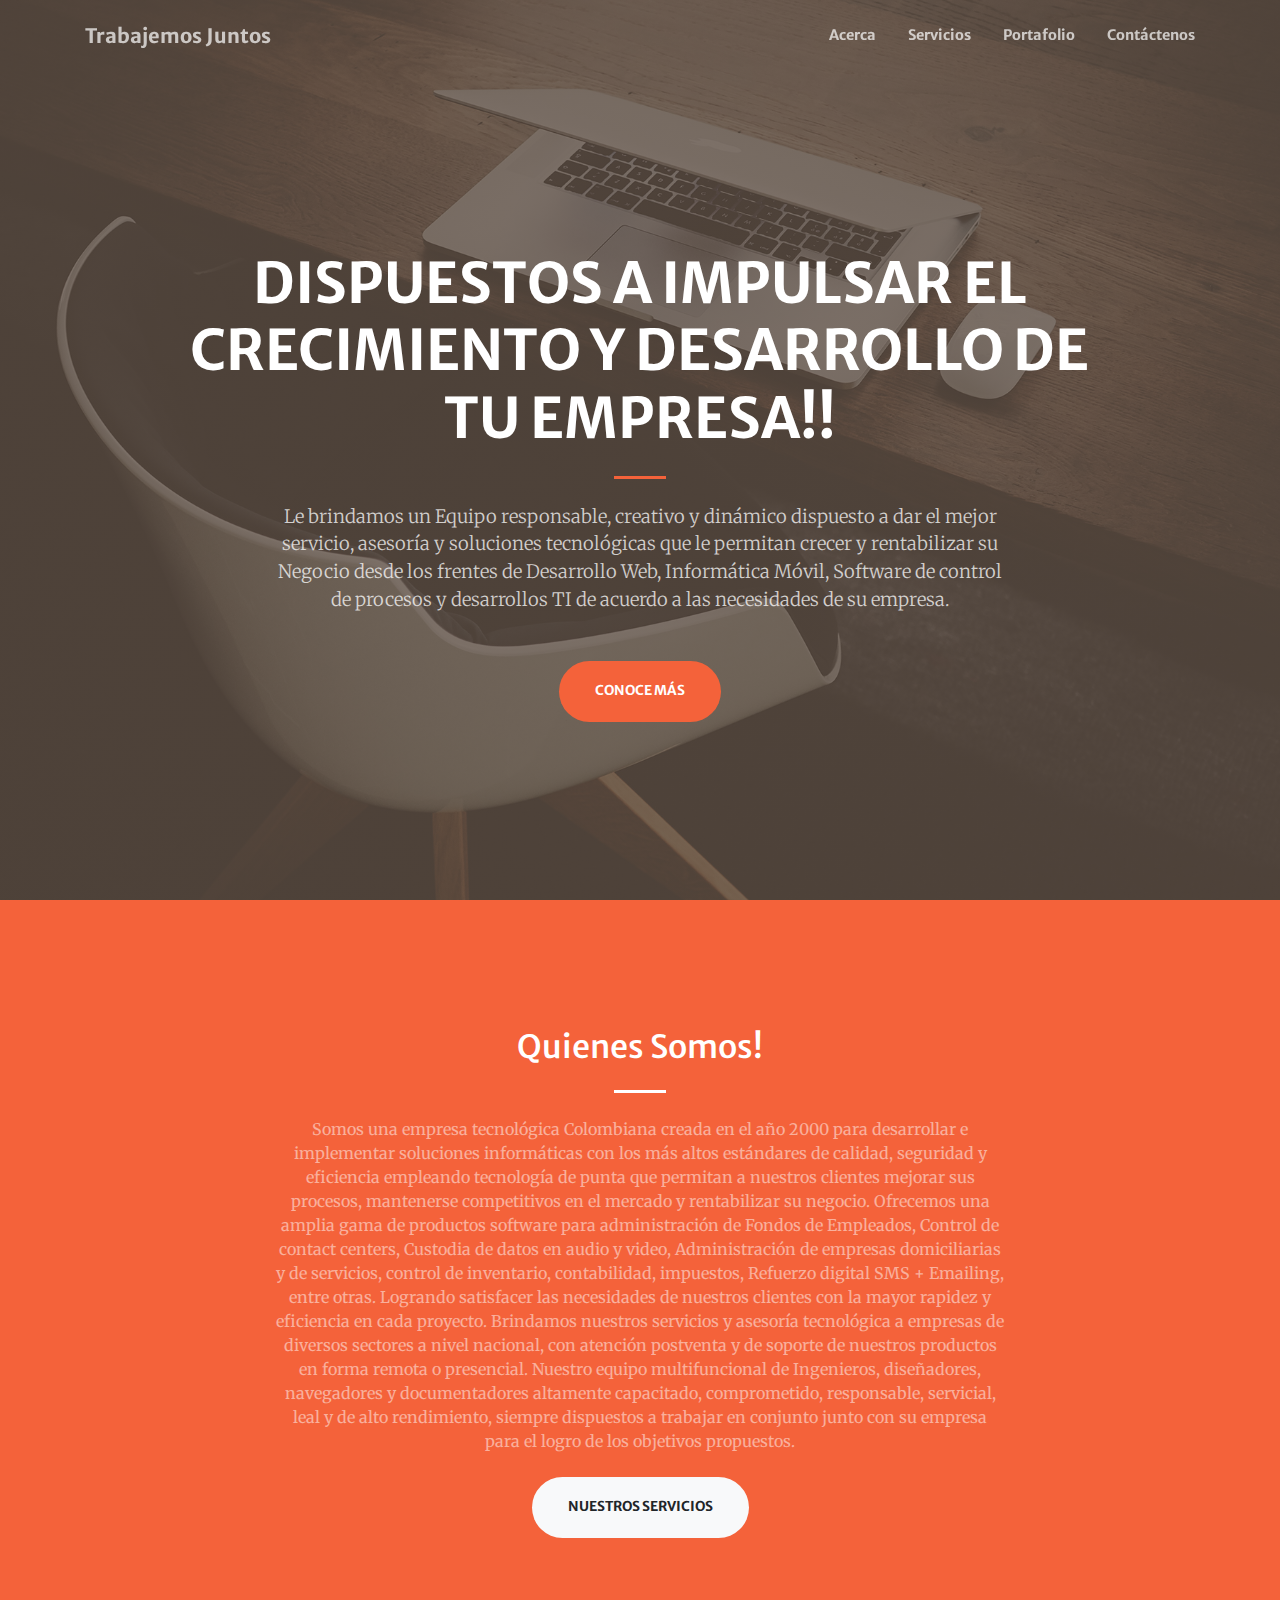
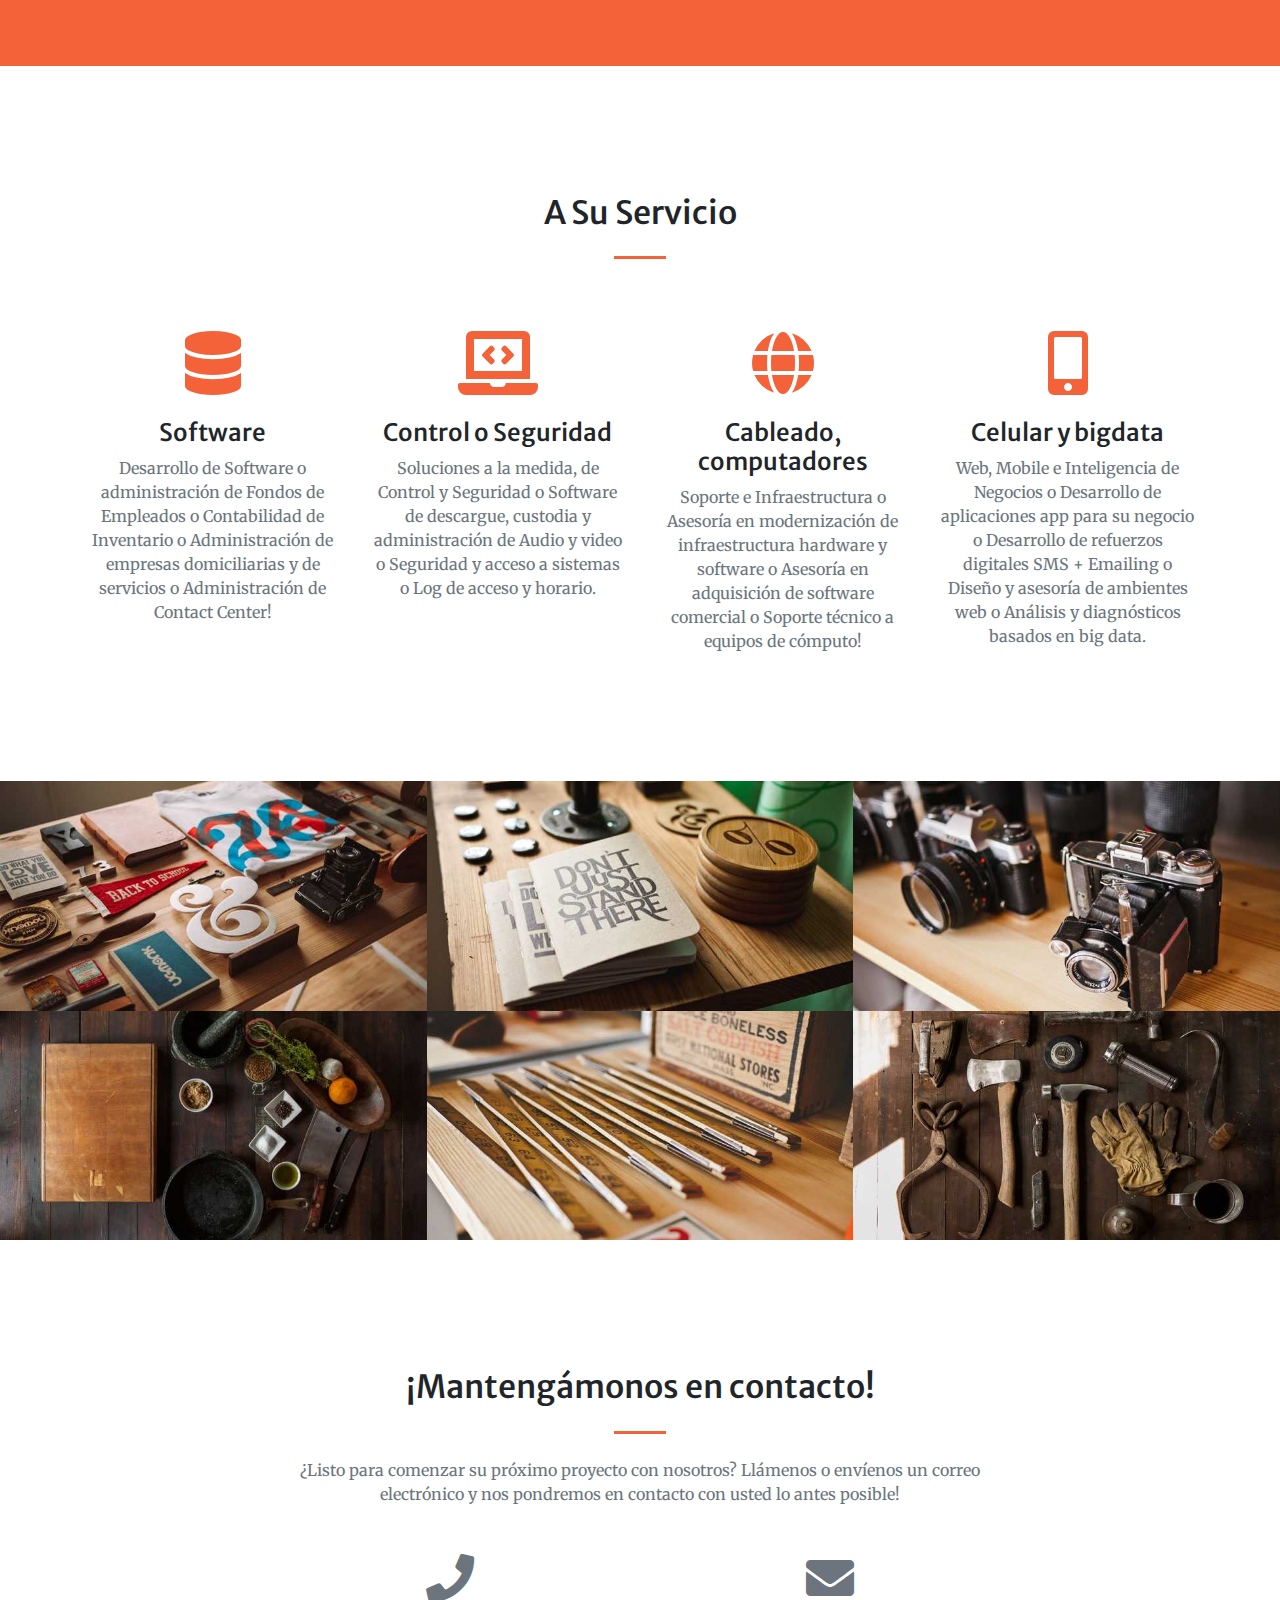
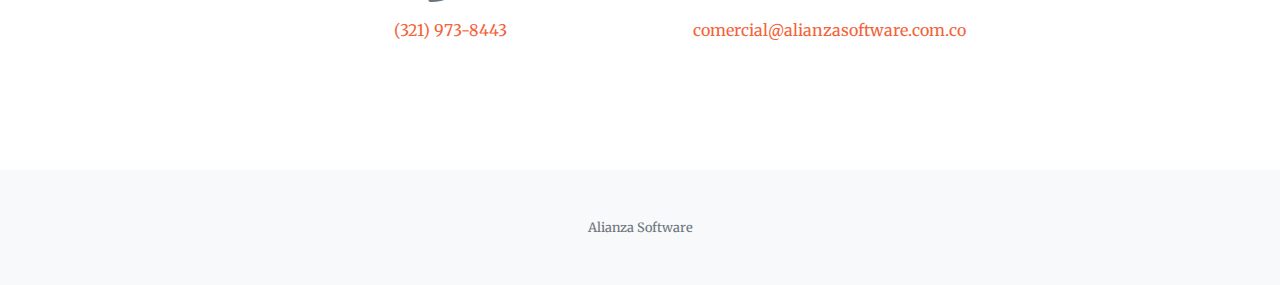
==== commit 8b86af7a: "Updates" ====
--- a/index.html
+++ b/index.html
@@ -13,7 +13,7 @@
  * Copyright 2011-2019 The Bootstrap Authors
  * Copyright 2011-2019 Twitter, Inc.
  * Licensed under MIT (https://github.com/twbs/bootstrap/blob/master/LICENSE)
- */:root{--blue:#007bff;--indigo:#6610f2;--purple:#6f42c1;--pink:#e83e8c;--red:#dc3545;--orange:#f4623a;--yellow:#ffc107;--green:#28a745;--teal:#20c997;--cyan:#17a2b8;--white:#fff;--gray:#6c757d;--gray-dark:#343a40;--primary:#f4623a;--secondary:#6c757d;--success:#28a745;--info:#17a2b8;--warning:#ffc107;--danger:#dc3545;--light:#f8f9fa;--dark:#343a40;--breakpoint-xs:0;--breakpoint-sm:576px;--breakpoint-md:768px;--breakpoint-lg:992px;--breakpoint-xl:1200px;--font-family-sans-serif:"Merriweather Sans",-apple-system,BlinkMacSystemFont,"Segoe UI",Roboto,"Helvetica Neue",Arial,"Noto Sans",sans-serif,"Apple Color Emoji","Segoe UI Emoji","Segoe UI Symbol","Noto Color Emoji";--font-family-monospace:SFMono-Regular,Menlo,Monaco,Consolas,"Liberation Mono","Courier New",monospace}*,:after,:before{box-sizing:border-box}html{font-family:sans-serif;line-height:1.15;-webkit-text-size-adjust:100%;-webkit-tap-highlight-color:rgba(0,0,0,0)}article,aside,figcaption,figure,footer,header,hgroup,main,nav,section{display:block}body{margin:0;font-family:Merriweather,-apple-system,BlinkMacSystemFont,Segoe UI,Roboto,Helvetica Neue,Arial,Noto Sans,sans-serif,Apple Color Emoji,Segoe UI Emoji,Segoe UI Symbol,Noto Color Emoji;font-size:1rem;font-weight:400;line-height:1.5;color:#212529;text-align:left;background-color:#fff}[tabindex="-1"]:focus{outline:0!important}hr{box-sizing:content-box;height:0;overflow:visible}h1,h2,h3,h4,h5,h6{margin-top:0;margin-bottom:.5rem}p{margin-top:0;margin-bottom:1rem}abbr[data-original-title],abbr[title]{text-decoration:underline;-webkit-text-decoration:underline dotted;text-decoration:underline dotted;cursor:help;border-bottom:0;-webkit-text-decoration-skip-ink:none;text-decoration-skip-ink:none}address{font-style:normal;line-height:inherit}address,dl,ol,ul{margin-bottom:1rem}dl,ol,ul{margin-top:0}ol ol,ol ul,ul ol,ul ul{margin-bottom:0}dt{font-weight:700}dd{margin-bottom:.5rem;margin-left:0}blockquote{margin:0 0 1rem}b,strong{font-weight:bolder}small{font-size:80%}sub,sup{position:relative;font-size:75%;line-height:0;vertical-align:baseline}sub{bottom:-.25em}sup{top:-.5em}a{color:#f4623a;text-decoration:none;background-color:transparent}a:hover{color:#d6370c;text-decoration:underline}a:not([href]):not([tabindex]),a:not([href]):not([tabindex]):focus,a:not([href]):not([tabindex]):hover{color:inherit;text-decoration:none}a:not([href]):not([tabindex]):focus{outline:0}code,kbd,pre,samp{font-family:SFMono-Regular,Menlo,Monaco,Consolas,Liberation Mono,Courier New,monospace;font-size:1em}pre{margin-top:0;margin-bottom:1rem;overflow:auto}figure{margin:0 0 1rem}img{border-style:none}img,svg{vertical-align:middle}svg{overflow:hidden}table{border-collapse:collapse}caption{padding-top:.75rem;padding-bottom:.75rem;color:#6c757d;text-align:left;caption-side:bottom}th{text-align:inherit}label{display:inline-block;margin-bottom:.5rem}button{border-radius:0}button:focus{outline:1px dotted;outline:5px auto -webkit-focus-ring-color}button,input,optgroup,select,textarea{margin:0;font-family:inherit;font-size:inherit;line-height:inherit}button,input{overflow:visible}button,select{text-transform:none}select{word-wrap:normal}[type=button],[type=reset],[type=submit],button{-webkit-appearance:button}[type=button]:not(:disabled),[type=reset]:not(:disabled),[type=submit]:not(:disabled),button:not(:disabled){cursor:pointer}[type=button]::-moz-focus-inner,[type=reset]::-moz-focus-inner,[type=submit]::-moz-focus-inner,button::-moz-focus-inner{padding:0;border-style:none}input[type=checkbox],input[type=radio]{box-sizing:border-box;padding:0}input[type=date],input[type=datetime-local],input[type=month],input[type=time]{-webkit-appearance:listbox}textarea{overflow:auto;resize:vertical}fieldset{min-width:0;padding:0;margin:0;border:0}legend{display:block;width:100%;max-width:100%;padding:0;margin-bottom:.5rem;font-size:1.5rem;line-height:inherit;color:inherit;white-space:normal}progress{vertical-align:baseline}[type=number]::-webkit-inner-spin-button,[type=number]::-webkit-outer-spin-button{height:auto}[type=search]{outline-offset:-2px;-webkit-appearance:none}[type=search]::-webkit-search-decoration{-webkit-appearance:none}::-webkit-file-upload-button{font:inherit;-webkit-appearance:button}output{display:inline-block}summary{display:list-item;cursor:pointer}template{display:none}[hidden]{display:none!important}.h1,.h2,.h3,.h4,.h5,.h6,h1,h2,h3,h4,h5,h6{margin-bottom:.5rem;font-family:Merriweather Sans,-apple-system,BlinkMacSystemFont,Segoe UI,Roboto,Helvetica Neue,Arial,Noto Sans,sans-serif,Apple Color Emoji,Segoe UI Emoji,Segoe UI Symbol,Noto Color Emoji;font-weight:500;line-height:1.2}.h1,h1{font-size:2.5rem}.h2,h2{font-size:2rem}.h3,h3{font-size:1.75rem}.h4,h4{font-size:1.5rem}.h5,h5{font-size:1.25rem}.h6,h6{font-size:1rem}.lead{font-size:1.25rem;font-weight:300}.display-1{font-size:6rem}.display-1,.display-2{font-weight:300;line-height:1.2}.display-2{font-size:5.5rem}.display-3{font-size:4.5rem}.display-3,.display-4{font-weight:300;line-height:1.2}.display-4{font-size:3.5rem}hr{margin-top:1rem;margin-bottom:1rem;border:0;border-top:1px solid rgba(0,0,0,.1)}.small,small{font-size:80%;font-weight:400}.mark,mark{padding:.2em;background-color:#fcf8e3}.list-inline,.list-unstyled{padding-left:0;list-style:none}.list-inline-item{display:inline-block}.list-inline-item:not(:last-child){margin-right:.5rem}.initialism{font-size:90%;text-transform:uppercase}.blockquote{margin-bottom:1rem;font-size:1.25rem}.blockquote-footer{display:block;font-size:80%;color:#6c757d}.blockquote-footer:before{content:"\2014\A0"}.img-fluid,.img-thumbnail{max-width:100%;height:auto}.img-thumbnail{padding:.25rem;background-color:#fff;border:1px solid #dee2e6;border-radius:.25rem}.figure{display:inline-block}.figure-img{margin-bottom:.5rem;line-height:1}.figure-caption{font-size:90%;color:#6c757d}code{font-size:87.5%;color:#e83e8c;word-break:break-word}a>code{color:inherit}kbd{padding:.2rem .4rem;font-size:87.5%;color:#fff;background-color:#212529;border-radius:.2rem}kbd kbd{padding:0;font-size:100%;font-weight:700}pre{display:block;font-size:87.5%;color:#212529}pre code{font-size:inherit;color:inherit;word-break:normal}.pre-scrollable{max-height:340px;overflow-y:scroll}.container{width:100%;padding-right:15px;padding-left:15px;margin-right:auto;margin-left:auto}@media (min-width:576px){.container{max-width:540px}}@media (min-width:768px){.container{max-width:720px}}@media (min-width:992px){.container{max-width:960px}}@media (min-width:1200px){.container{max-width:1140px}}.container-fluid{width:100%;padding-right:15px;padding-left:15px;margin-right:auto;margin-left:auto}.row{display:flex;flex-wrap:wrap;margin-right:-15px;margin-left:-15px}.no-gutters{margin-right:0;margin-left:0}.no-gutters>.col,.no-gutters>[class*=col-]{padding-right:0;padding-left:0}.col,.col-1,.col-2,.col-3,.col-4,.col-5,.col-6,.col-7,.col-8,.col-9,.col-10,.col-11,.col-12,.col-auto,.col-lg,.col-lg-1,.col-lg-2,.col-lg-3,.col-lg-4,.col-lg-5,.col-lg-6,.col-lg-7,.col-lg-8,.col-lg-9,.col-lg-10,.col-lg-11,.col-lg-12,.col-lg-auto,.col-md,.col-md-1,.col-md-2,.col-md-3,.col-md-4,.col-md-5,.col-md-6,.col-md-7,.col-md-8,.col-md-9,.col-md-10,.col-md-11,.col-md-12,.col-md-auto,.col-sm,.col-sm-1,.col-sm-2,.col-sm-3,.col-sm-4,.col-sm-5,.col-sm-6,.col-sm-7,.col-sm-8,.col-sm-9,.col-sm-10,.col-sm-11,.col-sm-12,.col-sm-auto,.col-xl,.col-xl-1,.col-xl-2,.col-xl-3,.col-xl-4,.col-xl-5,.col-xl-6,.col-xl-7,.col-xl-8,.col-xl-9,.col-xl-10,.col-xl-11,.col-xl-12,.col-xl-auto{position:relative;width:100%;padding-right:15px;padding-left:15px}.col{flex-basis:0;flex-grow:1;max-width:100%}.col-auto{flex:0 0 auto;width:auto;max-width:100%}.col-1{flex:0 0 8.33333%;max-width:8.33333%}.col-2{flex:0 0 16.66667%;max-width:16.66667%}.col-3{flex:0 0 25%;max-width:25%}.col-4{flex:0 0 33.33333%;max-width:33.33333%}.col-5{flex:0 0 41.66667%;max-width:41.66667%}.col-6{flex:0 0 50%;max-width:50%}.col-7{flex:0 0 58.33333%;max-width:58.33333%}.col-8{flex:0 0 66.66667%;max-width:66.66667%}.col-9{flex:0 0 75%;max-width:75%}.col-10{flex:0 0 83.33333%;max-width:83.33333%}.col-11{flex:0 0 91.66667%;max-width:91.66667%}.col-12{flex:0 0 100%;max-width:100%}.order-first{order:-1}.order-last{order:13}.order-0{order:0}.order-1{order:1}.order-2{order:2}.order-3{order:3}.order-4{order:4}.order-5{order:5}.order-6{order:6}.order-7{order:7}.order-8{order:8}.order-9{order:9}.order-10{order:10}.order-11{order:11}.order-12{order:12}.offset-1{margin-left:8.33333%}.offset-2{margin-left:16.66667%}.offset-3{margin-left:25%}.offset-4{margin-left:33.33333%}.offset-5{margin-left:41.66667%}.offset-6{margin-left:50%}.offset-7{margin-left:58.33333%}.offset-8{margin-left:66.66667%}.offset-9{margin-left:75%}.offset-10{margin-left:83.33333%}.offset-11{margin-left:91.66667%}@media (min-width:576px){.col-sm{flex-basis:0;flex-grow:1;max-width:100%}.col-sm-auto{flex:0 0 auto;width:auto;max-width:100%}.col-sm-1{flex:0 0 8.33333%;max-width:8.33333%}.col-sm-2{flex:0 0 16.66667%;max-width:16.66667%}.col-sm-3{flex:0 0 25%;max-width:25%}.col-sm-4{flex:0 0 33.33333%;max-width:33.33333%}.col-sm-5{flex:0 0 41.66667%;max-width:41.66667%}.col-sm-6{flex:0 0 50%;max-width:50%}.col-sm-7{flex:0 0 58.33333%;max-width:58.33333%}.col-sm-8{flex:0 0 66.66667%;max-width:66.66667%}.col-sm-9{flex:0 0 75%;max-width:75%}.col-sm-10{flex:0 0 83.33333%;max-width:83.33333%}.col-sm-11{flex:0 0 91.66667%;max-width:91.66667%}.col-sm-12{flex:0 0 100%;max-width:100%}.order-sm-first{order:-1}.order-sm-last{order:13}.order-sm-0{order:0}.order-sm-1{order:1}.order-sm-2{order:2}.order-sm-3{order:3}.order-sm-4{order:4}.order-sm-5{order:5}.order-sm-6{order:6}.order-sm-7{order:7}.order-sm-8{order:8}.order-sm-9{order:9}.order-sm-10{order:10}.order-sm-11{order:11}.order-sm-12{order:12}.offset-sm-0{margin-left:0}.offset-sm-1{margin-left:8.33333%}.offset-sm-2{margin-left:16.66667%}.offset-sm-3{margin-left:25%}.offset-sm-4{margin-left:33.33333%}.offset-sm-5{margin-left:41.66667%}.offset-sm-6{margin-left:50%}.offset-sm-7{margin-left:58.33333%}.offset-sm-8{margin-left:66.66667%}.offset-sm-9{margin-left:75%}.offset-sm-10{margin-left:83.33333%}.offset-sm-11{margin-left:91.66667%}}@media (min-width:768px){.col-md{flex-basis:0;flex-grow:1;max-width:100%}.col-md-auto{flex:0 0 auto;width:auto;max-width:100%}.col-md-1{flex:0 0 8.33333%;max-width:8.33333%}.col-md-2{flex:0 0 16.66667%;max-width:16.66667%}.col-md-3{flex:0 0 25%;max-width:25%}.col-md-4{flex:0 0 33.33333%;max-width:33.33333%}.col-md-5{flex:0 0 41.66667%;max-width:41.66667%}.col-md-6{flex:0 0 50%;max-width:50%}.col-md-7{flex:0 0 58.33333%;max-width:58.33333%}.col-md-8{flex:0 0 66.66667%;max-width:66.66667%}.col-md-9{flex:0 0 75%;max-width:75%}.col-md-10{flex:0 0 83.33333%;max-width:83.33333%}.col-md-11{flex:0 0 91.66667%;max-width:91.66667%}.col-md-12{flex:0 0 100%;max-width:100%}.order-md-first{order:-1}.order-md-last{order:13}.order-md-0{order:0}.order-md-1{order:1}.order-md-2{order:2}.order-md-3{order:3}.order-md-4{order:4}.order-md-5{order:5}.order-md-6{order:6}.order-md-7{order:7}.order-md-8{order:8}.order-md-9{order:9}.order-md-10{order:10}.order-md-11{order:11}.order-md-12{order:12}.offset-md-0{margin-left:0}.offset-md-1{margin-left:8.33333%}.offset-md-2{margin-left:16.66667%}.offset-md-3{margin-left:25%}.offset-md-4{margin-left:33.33333%}.offset-md-5{margin-left:41.66667%}.offset-md-6{margin-left:50%}.offset-md-7{margin-left:58.33333%}.offset-md-8{margin-left:66.66667%}.offset-md-9{margin-left:75%}.offset-md-10{margin-left:83.33333%}.offset-md-11{margin-left:91.66667%}}@media (min-width:992px){.col-lg{flex-basis:0;flex-grow:1;max-width:100%}.col-lg-auto{flex:0 0 auto;width:auto;max-width:100%}.col-lg-1{flex:0 0 8.33333%;max-width:8.33333%}.col-lg-2{flex:0 0 16.66667%;max-width:16.66667%}.col-lg-3{flex:0 0 25%;max-width:25%}.col-lg-4{flex:0 0 33.33333%;max-width:33.33333%}.col-lg-5{flex:0 0 41.66667%;max-width:41.66667%}.col-lg-6{flex:0 0 50%;max-width:50%}.col-lg-7{flex:0 0 58.33333%;max-width:58.33333%}.col-lg-8{flex:0 0 66.66667%;max-width:66.66667%}.col-lg-9{flex:0 0 75%;max-width:75%}.col-lg-10{flex:0 0 83.33333%;max-width:83.33333%}.col-lg-11{flex:0 0 91.66667%;max-width:91.66667%}.col-lg-12{flex:0 0 100%;max-width:100%}.order-lg-first{order:-1}.order-lg-last{order:13}.order-lg-0{order:0}.order-lg-1{order:1}.order-lg-2{order:2}.order-lg-3{order:3}.order-lg-4{order:4}.order-lg-5{order:5}.order-lg-6{order:6}.order-lg-7{order:7}.order-lg-8{order:8}.order-lg-9{order:9}.order-lg-10{order:10}.order-lg-11{order:11}.order-lg-12{order:12}.offset-lg-0{margin-left:0}.offset-lg-1{margin-left:8.33333%}.offset-lg-2{margin-left:16.66667%}.offset-lg-3{margin-left:25%}.offset-lg-4{margin-left:33.33333%}.offset-lg-5{margin-left:41.66667%}.offset-lg-6{margin-left:50%}.offset-lg-7{margin-left:58.33333%}.offset-lg-8{margin-left:66.66667%}.offset-lg-9{margin-left:75%}.offset-lg-10{margin-left:83.33333%}.offset-lg-11{margin-left:91.66667%}}@media (min-width:1200px){.col-xl{flex-basis:0;flex-grow:1;max-width:100%}.col-xl-auto{flex:0 0 auto;width:auto;max-width:100%}.col-xl-1{flex:0 0 8.33333%;max-width:8.33333%}.col-xl-2{flex:0 0 16.66667%;max-width:16.66667%}.col-xl-3{flex:0 0 25%;max-width:25%}.col-xl-4{flex:0 0 33.33333%;max-width:33.33333%}.col-xl-5{flex:0 0 41.66667%;max-width:41.66667%}.col-xl-6{flex:0 0 50%;max-width:50%}.col-xl-7{flex:0 0 58.33333%;max-width:58.33333%}.col-xl-8{flex:0 0 66.66667%;max-width:66.66667%}.col-xl-9{flex:0 0 75%;max-width:75%}.col-xl-10{flex:0 0 83.33333%;max-width:83.33333%}.col-xl-11{flex:0 0 91.66667%;max-width:91.66667%}.col-xl-12{flex:0 0 100%;max-width:100%}.order-xl-first{order:-1}.order-xl-last{order:13}.order-xl-0{order:0}.order-xl-1{order:1}.order-xl-2{order:2}.order-xl-3{order:3}.order-xl-4{order:4}.order-xl-5{order:5}.order-xl-6{order:6}.order-xl-7{order:7}.order-xl-8{order:8}.order-xl-9{order:9}.order-xl-10{order:10}.order-xl-11{order:11}.order-xl-12{order:12}.offset-xl-0{margin-left:0}.offset-xl-1{margin-left:8.33333%}.offset-xl-2{margin-left:16.66667%}.offset-xl-3{margin-left:25%}.offset-xl-4{margin-left:33.33333%}.offset-xl-5{margin-left:41.66667%}.offset-xl-6{margin-left:50%}.offset-xl-7{margin-left:58.33333%}.offset-xl-8{margin-left:66.66667%}.offset-xl-9{margin-left:75%}.offset-xl-10{margin-left:83.33333%}.offset-xl-11{margin-left:91.66667%}}.table{width:100%;margin-bottom:1rem;color:#212529}.table td,.table th{padding:.75rem;vertical-align:top;border-top:1px solid #dee2e6}.table thead th{vertical-align:bottom;border-bottom:2px solid #dee2e6}.table tbody+tbody{border-top:2px solid #dee2e6}.table-sm td,.table-sm th{padding:.3rem}.table-bordered,.table-bordered td,.table-bordered th{border:1px solid #dee2e6}.table-bordered thead td,.table-bordered thead th{border-bottom-width:2px}.table-borderless tbody+tbody,.table-borderless td,.table-borderless th,.table-borderless thead th{border:0}.table-striped tbody tr:nth-of-type(odd){background-color:rgba(0,0,0,.05)}.table-hover tbody tr:hover{color:#212529;background-color:rgba(0,0,0,.075)}.table-primary,.table-primary>td,.table-primary>th{background-color:#fcd3c8}.table-primary tbody+tbody,.table-primary td,.table-primary th,.table-primary thead th{border-color:#f9ad99}.table-hover .table-primary:hover,.table-hover .table-primary:hover>td,.table-hover .table-primary:hover>th{background-color:#fbc0b0}.table-secondary,.table-secondary>td,.table-secondary>th{background-color:#d6d8db}.table-secondary tbody+tbody,.table-secondary td,.table-secondary th,.table-secondary thead th{border-color:#b3b7bb}.table-hover .table-secondary:hover,.table-hover .table-secondary:hover>td,.table-hover .table-secondary:hover>th{background-color:#c8cbcf}.table-success,.table-success>td,.table-success>th{background-color:#c3e6cb}.table-success tbody+tbody,.table-success td,.table-success th,.table-success thead th{border-color:#8fd19e}.table-hover .table-success:hover,.table-hover .table-success:hover>td,.table-hover .table-success:hover>th{background-color:#b1dfbb}.table-info,.table-info>td,.table-info>th{background-color:#bee5eb}.table-info tbody+tbody,.table-info td,.table-info th,.table-info thead th{border-color:#86cfda}.table-hover .table-info:hover,.table-hover .table-info:hover>td,.table-hover .table-info:hover>th{background-color:#abdde5}.table-warning,.table-warning>td,.table-warning>th{background-color:#ffeeba}.table-warning tbody+tbody,.table-warning td,.table-warning th,.table-warning thead th{border-color:#ffdf7e}.table-hover .table-warning:hover,.table-hover .table-warning:hover>td,.table-hover .table-warning:hover>th{background-color:#ffe8a1}.table-danger,.table-danger>td,.table-danger>th{background-color:#f5c6cb}.table-danger tbody+tbody,.table-danger td,.table-danger th,.table-danger thead th{border-color:#ed969e}.table-hover .table-danger:hover,.table-hover .table-danger:hover>td,.table-hover .table-danger:hover>th{background-color:#f1b0b7}.table-light,.table-light>td,.table-light>th{background-color:#fdfdfe}.table-light tbody+tbody,.table-light td,.table-light th,.table-light thead th{border-color:#fbfcfc}.table-hover .table-light:hover,.table-hover .table-light:hover>td,.table-hover .table-light:hover>th{background-color:#ececf6}.table-dark,.table-dark>td,.table-dark>th{background-color:#c6c8ca}.table-dark tbody+tbody,.table-dark td,.table-dark th,.table-dark thead th{border-color:#95999c}.table-hover .table-dark:hover,.table-hover .table-dark:hover>td,.table-hover .table-dark:hover>th{background-color:#b9bbbe}.table-active,.table-active>td,.table-active>th,.table-hover .table-active:hover,.table-hover .table-active:hover>td,.table-hover .table-active:hover>th{background-color:rgba(0,0,0,.075)}.table .thead-dark th{color:#fff;background-color:#343a40;border-color:#454d55}.table .thead-light th{color:#495057;background-color:#e9ecef;border-color:#dee2e6}.table-dark{color:#fff;background-color:#343a40}.table-dark td,.table-dark th,.table-dark thead th{border-color:#454d55}.table-dark.table-bordered{border:0}.table-dark.table-striped tbody tr:nth-of-type(odd){background-color:hsla(0,0%,100%,.05)}.table-dark.table-hover tbody tr:hover{color:#fff;background-color:hsla(0,0%,100%,.075)}@media (max-width:575.98px){.table-responsive-sm{display:block;width:100%;overflow-x:auto;-webkit-overflow-scrolling:touch}.table-responsive-sm>.table-bordered{border:0}}@media (max-width:767.98px){.table-responsive-md{display:block;width:100%;overflow-x:auto;-webkit-overflow-scrolling:touch}.table-responsive-md>.table-bordered{border:0}}@media (max-width:991.98px){.table-responsive-lg{display:block;width:100%;overflow-x:auto;-webkit-overflow-scrolling:touch}.table-responsive-lg>.table-bordered{border:0}}@media (max-width:1199.98px){.table-responsive-xl{display:block;width:100%;overflow-x:auto;-webkit-overflow-scrolling:touch}.table-responsive-xl>.table-bordered{border:0}}.table-responsive{display:block;width:100%;overflow-x:auto;-webkit-overflow-scrolling:touch}.table-responsive>.table-bordered{border:0}.form-control{display:block;width:100%;height:calc(1.5em + .75rem + 2px);padding:.375rem .75rem;font-size:1rem;font-weight:400;line-height:1.5;color:#495057;background-color:#fff;background-clip:padding-box;border:1px solid #ced4da;border-radius:.25rem;transition:border-color .15s ease-in-out,box-shadow .15s ease-in-out}@media (prefers-reduced-motion:reduce){.form-control{transition:none}}.form-control::-ms-expand{background-color:transparent;border:0}.form-control:focus{color:#495057;background-color:#fff;border-color:#fbc2b3;outline:0;box-shadow:0 0 0 .2rem rgba(244,98,58,.25)}.form-control::-webkit-input-placeholder{color:#6c757d;opacity:1}.form-control:-ms-input-placeholder{color:#6c757d;opacity:1}.form-control::-ms-input-placeholder{color:#6c757d;opacity:1}.form-control::placeholder{color:#6c757d;opacity:1}.form-control:disabled,.form-control[readonly]{background-color:#e9ecef;opacity:1}select.form-control:focus::-ms-value{color:#495057;background-color:#fff}.form-control-file,.form-control-range{display:block;width:100%}.col-form-label{padding-top:calc(.375rem + 1px);padding-bottom:calc(.375rem + 1px);margin-bottom:0;font-size:inherit;line-height:1.5}.col-form-label-lg{padding-top:calc(.5rem + 1px);padding-bottom:calc(.5rem + 1px);font-size:1.25rem;line-height:1.5}.col-form-label-sm{padding-top:calc(.25rem + 1px);padding-bottom:calc(.25rem + 1px);font-size:.875rem;line-height:1.5}.form-control-plaintext{display:block;width:100%;padding-top:.375rem;padding-bottom:.375rem;margin-bottom:0;line-height:1.5;color:#212529;background-color:transparent;border:solid transparent;border-width:1px 0}.form-control-plaintext.form-control-lg,.form-control-plaintext.form-control-sm{padding-right:0;padding-left:0}.form-control-sm{height:calc(1.5em + .5rem + 2px);padding:.25rem .5rem;font-size:.875rem;line-height:1.5;border-radius:.2rem}.form-control-lg{height:calc(1.5em + 1rem + 2px);padding:.5rem 1rem;font-size:1.25rem;line-height:1.5;border-radius:.3rem}select.form-control[multiple],select.form-control[size],textarea.form-control{height:auto}.form-group{margin-bottom:1rem}.form-text{display:block;margin-top:.25rem}.form-row{display:flex;flex-wrap:wrap;margin-right:-5px;margin-left:-5px}.form-row>.col,.form-row>[class*=col-]{padding-right:5px;padding-left:5px}.form-check{position:relative;display:block;padding-left:1.25rem}.form-check-input{position:absolute;margin-top:.3rem;margin-left:-1.25rem}.form-check-input:disabled~.form-check-label{color:#6c757d}.form-check-label{margin-bottom:0}.form-check-inline{display:inline-flex;align-items:center;padding-left:0;margin-right:.75rem}.form-check-inline .form-check-input{position:static;margin-top:0;margin-right:.3125rem;margin-left:0}.valid-feedback{display:none;width:100%;margin-top:.25rem;font-size:80%;color:#28a745}.valid-tooltip{position:absolute;top:100%;z-index:5;display:none;max-width:100%;padding:.25rem .5rem;margin-top:.1rem;font-size:.875rem;line-height:1.5;color:#fff;background-color:rgba(40,167,69,.9);border-radius:.25rem}.form-control.is-valid,.was-validated .form-control:valid{border-color:#28a745;padding-right:calc(1.5em + .75rem);background-image:url("data:image/svg+xml;charset=utf-8,%3Csvg xmlns='http://www.w3.org/2000/svg' viewBox='0 0 8 8'%3E%3Cpath fill='%2328a745' d='M2.3 6.73L.6 4.53c-.4-1.04.46-1.4 1.1-.8l1.1 1.4 3.4-3.8c.6-.63 1.6-.27 1.2.7l-4 4.6c-.43.5-.8.4-1.1.1z'/%3E%3C/svg%3E");background-repeat:no-repeat;background-position:100% calc(.375em + .1875rem);background-size:calc(.75em + .375rem) calc(.75em + .375rem)}.form-control.is-valid:focus,.was-validated .form-control:valid:focus{border-color:#28a745;box-shadow:0 0 0 .2rem rgba(40,167,69,.25)}.form-control.is-valid~.valid-feedback,.form-control.is-valid~.valid-tooltip,.was-validated .form-control:valid~.valid-feedback,.was-validated .form-control:valid~.valid-tooltip{display:block}.was-validated textarea.form-control:valid,textarea.form-control.is-valid{padding-right:calc(1.5em + .75rem);background-position:top calc(.375em + .1875rem) right calc(.375em + .1875rem)}.custom-select.is-valid,.was-validated .custom-select:valid{border-color:#28a745;padding-right:calc((3em + 2.25rem)/4 + 1.75rem);background:url("data:image/svg+xml;charset=utf-8,%3Csvg xmlns='http://www.w3.org/2000/svg' viewBox='0 0 4 5'%3E%3Cpath fill='%23343a40' d='M2 0L0 2h4zm0 5L0 3h4z'/%3E%3C/svg%3E") no-repeat right .75rem center/8px 10px,url("data:image/svg+xml;charset=utf-8,%3Csvg xmlns='http://www.w3.org/2000/svg' viewBox='0 0 8 8'%3E%3Cpath fill='%2328a745' d='M2.3 6.73L.6 4.53c-.4-1.04.46-1.4 1.1-.8l1.1 1.4 3.4-3.8c.6-.63 1.6-.27 1.2.7l-4 4.6c-.43.5-.8.4-1.1.1z'/%3E%3C/svg%3E") #fff no-repeat center right 1.75rem/calc(.75em + .375rem) calc(.75em + .375rem)}.custom-select.is-valid:focus,.was-validated .custom-select:valid:focus{border-color:#28a745;box-shadow:0 0 0 .2rem rgba(40,167,69,.25)}.custom-select.is-valid~.valid-feedback,.custom-select.is-valid~.valid-tooltip,.form-control-file.is-valid~.valid-feedback,.form-control-file.is-valid~.valid-tooltip,.was-validated .custom-select:valid~.valid-feedback,.was-validated .custom-select:valid~.valid-tooltip,.was-validated .form-control-file:valid~.valid-feedback,.was-validated .form-control-file:valid~.valid-tooltip{display:block}.form-check-input.is-valid~.form-check-label,.was-validated .form-check-input:valid~.form-check-label{color:#28a745}.form-check-input.is-valid~.valid-feedback,.form-check-input.is-valid~.valid-tooltip,.was-validated .form-check-input:valid~.valid-feedback,.was-validated .form-check-input:valid~.valid-tooltip{display:block}.custom-control-input.is-valid~.custom-control-label,.was-validated .custom-control-input:valid~.custom-control-label{color:#28a745}.custom-control-input.is-valid~.custom-control-label:before,.was-validated .custom-control-input:valid~.custom-control-label:before{border-color:#28a745}.custom-control-input.is-valid~.valid-feedback,.custom-control-input.is-valid~.valid-tooltip,.was-validated .custom-control-input:valid~.valid-feedback,.was-validated .custom-control-input:valid~.valid-tooltip{display:block}.custom-control-input.is-valid:checked~.custom-control-label:before,.was-validated .custom-control-input:valid:checked~.custom-control-label:before{border-color:#34ce57;background-color:#34ce57}.custom-control-input.is-valid:focus~.custom-control-label:before,.was-validated .custom-control-input:valid:focus~.custom-control-label:before{box-shadow:0 0 0 .2rem rgba(40,167,69,.25)}.custom-control-input.is-valid:focus:not(:checked)~.custom-control-label:before,.custom-file-input.is-valid~.custom-file-label,.was-validated .custom-control-input:valid:focus:not(:checked)~.custom-control-label:before,.was-validated .custom-file-input:valid~.custom-file-label{border-color:#28a745}.custom-file-input.is-valid~.valid-feedback,.custom-file-input.is-valid~.valid-tooltip,.was-validated .custom-file-input:valid~.valid-feedback,.was-validated .custom-file-input:valid~.valid-tooltip{display:block}.custom-file-input.is-valid:focus~.custom-file-label,.was-validated .custom-file-input:valid:focus~.custom-file-label{border-color:#28a745;box-shadow:0 0 0 .2rem rgba(40,167,69,.25)}.invalid-feedback{display:none;width:100%;margin-top:.25rem;font-size:80%;color:#dc3545}.invalid-tooltip{position:absolute;top:100%;z-index:5;display:none;max-width:100%;padding:.25rem .5rem;margin-top:.1rem;font-size:.875rem;line-height:1.5;color:#fff;background-color:rgba(220,53,69,.9);border-radius:.25rem}.form-control.is-invalid,.was-validated .form-control:invalid{border-color:#dc3545;padding-right:calc(1.5em + .75rem);background-image:url("data:image/svg+xml;charset=utf-8,%3Csvg xmlns='http://www.w3.org/2000/svg' fill='%23dc3545' viewBox='-2 -2 7 7'%3E%3Cpath stroke='%23dc3545' d='M0 0l3 3m0-3L0 3'/%3E%3Ccircle r='.5'/%3E%3Ccircle cx='3' r='.5'/%3E%3Ccircle cy='3' r='.5'/%3E%3Ccircle cx='3' cy='3' r='.5'/%3E%3C/svg%3E");background-repeat:no-repeat;background-position:100% calc(.375em + .1875rem);background-size:calc(.75em + .375rem) calc(.75em + .375rem)}.form-control.is-invalid:focus,.was-validated .form-control:invalid:focus{border-color:#dc3545;box-shadow:0 0 0 .2rem rgba(220,53,69,.25)}.form-control.is-invalid~.invalid-feedback,.form-control.is-invalid~.invalid-tooltip,.was-validated .form-control:invalid~.invalid-feedback,.was-validated .form-control:invalid~.invalid-tooltip{display:block}.was-validated textarea.form-control:invalid,textarea.form-control.is-invalid{padding-right:calc(1.5em + .75rem);background-position:top calc(.375em + .1875rem) right calc(.375em + .1875rem)}.custom-select.is-invalid,.was-validated .custom-select:invalid{border-color:#dc3545;padding-right:calc((3em + 2.25rem)/4 + 1.75rem);background:url("data:image/svg+xml;charset=utf-8,%3Csvg xmlns='http://www.w3.org/2000/svg' viewBox='0 0 4 5'%3E%3Cpath fill='%23343a40' d='M2 0L0 2h4zm0 5L0 3h4z'/%3E%3C/svg%3E") no-repeat right .75rem center/8px 10px,url("data:image/svg+xml;charset=utf-8,%3Csvg xmlns='http://www.w3.org/2000/svg' fill='%23dc3545' viewBox='-2 -2 7 7'%3E%3Cpath stroke='%23dc3545' d='M0 0l3 3m0-3L0 3'/%3E%3Ccircle r='.5'/%3E%3Ccircle cx='3' r='.5'/%3E%3Ccircle cy='3' r='.5'/%3E%3Ccircle cx='3' cy='3' r='.5'/%3E%3C/svg%3E") #fff no-repeat center right 1.75rem/calc(.75em + .375rem) calc(.75em + .375rem)}.custom-select.is-invalid:focus,.was-validated .custom-select:invalid:focus{border-color:#dc3545;box-shadow:0 0 0 .2rem rgba(220,53,69,.25)}.custom-select.is-invalid~.invalid-feedback,.custom-select.is-invalid~.invalid-tooltip,.form-control-file.is-invalid~.invalid-feedback,.form-control-file.is-invalid~.invalid-tooltip,.was-validated .custom-select:invalid~.invalid-feedback,.was-validated .custom-select:invalid~.invalid-tooltip,.was-validated .form-control-file:invalid~.invalid-feedback,.was-validated .form-control-file:invalid~.invalid-tooltip{display:block}.form-check-input.is-invalid~.form-check-label,.was-validated .form-check-input:invalid~.form-check-label{color:#dc3545}.form-check-input.is-invalid~.invalid-feedback,.form-check-input.is-invalid~.invalid-tooltip,.was-validated .form-check-input:invalid~.invalid-feedback,.was-validated .form-check-input:invalid~.invalid-tooltip{display:block}.custom-control-input.is-invalid~.custom-control-label,.was-validated .custom-control-input:invalid~.custom-control-label{color:#dc3545}.custom-control-input.is-invalid~.custom-control-label:before,.was-validated .custom-control-input:invalid~.custom-control-label:before{border-color:#dc3545}.custom-control-input.is-invalid~.invalid-feedback,.custom-control-input.is-invalid~.invalid-tooltip,.was-validated .custom-control-input:invalid~.invalid-feedback,.was-validated .custom-control-input:invalid~.invalid-tooltip{display:block}.custom-control-input.is-invalid:checked~.custom-control-label:before,.was-validated .custom-control-input:invalid:checked~.custom-control-label:before{border-color:#e4606d;background-color:#e4606d}.custom-control-input.is-invalid:focus~.custom-control-label:before,.was-validated .custom-control-input:invalid:focus~.custom-control-label:before{box-shadow:0 0 0 .2rem rgba(220,53,69,.25)}.custom-control-input.is-invalid:focus:not(:checked)~.custom-control-label:before,.custom-file-input.is-invalid~.custom-file-label,.was-validated .custom-control-input:invalid:focus:not(:checked)~.custom-control-label:before,.was-validated .custom-file-input:invalid~.custom-file-label{border-color:#dc3545}.custom-file-input.is-invalid~.invalid-feedback,.custom-file-input.is-invalid~.invalid-tooltip,.was-validated .custom-file-input:invalid~.invalid-feedback,.was-validated .custom-file-input:invalid~.invalid-tooltip{display:block}.custom-file-input.is-invalid:focus~.custom-file-label,.was-validated .custom-file-input:invalid:focus~.custom-file-label{border-color:#dc3545;box-shadow:0 0 0 .2rem rgba(220,53,69,.25)}.form-inline{display:flex;flex-flow:row wrap;align-items:center}.form-inline .form-check{width:100%}@media (min-width:576px){.form-inline label{justify-content:center}.form-inline .form-group,.form-inline label{display:flex;align-items:center;margin-bottom:0}.form-inline .form-group{flex:0 0 auto;flex-flow:row wrap}.form-inline .form-control{display:inline-block;width:auto;vertical-align:middle}.form-inline .form-control-plaintext{display:inline-block}.form-inline .custom-select,.form-inline .input-group{width:auto}.form-inline .form-check{display:flex;align-items:center;justify-content:center;width:auto;padding-left:0}.form-inline .form-check-input{position:relative;flex-shrink:0;margin-top:0;margin-right:.25rem;margin-left:0}.form-inline .custom-control{align-items:center;justify-content:center}.form-inline .custom-control-label{margin-bottom:0}}.btn{display:inline-block;font-weight:400;color:#212529;text-align:center;vertical-align:middle;-webkit-user-select:none;-ms-user-select:none;user-select:none;background-color:transparent;border:1px solid transparent;padding:.375rem .75rem;font-size:1rem;line-height:1.5;border-radius:.25rem;transition:color .15s ease-in-out,background-color .15s ease-in-out,border-color .15s ease-in-out,box-shadow .15s ease-in-out}@media (prefers-reduced-motion:reduce){.btn{transition:none}}.btn:hover{color:#212529;text-decoration:none}.btn.focus,.btn:focus{outline:0;box-shadow:0 0 0 .2rem rgba(244,98,58,.25)}.btn.disabled,.btn:disabled{opacity:.65}a.btn.disabled,fieldset:disabled a.btn{pointer-events:none}.btn-primary{color:#fff;background-color:#f4623a;border-color:#f4623a}.btn-primary:hover{color:#fff;background-color:#f24516;border-color:#ee3e0d}.btn-primary.focus,.btn-primary:focus{box-shadow:0 0 0 .2rem rgba(246,122,88,.5)}.btn-primary.disabled,.btn-primary:disabled{color:#fff;background-color:#f4623a;border-color:#f4623a}.btn-primary:not(:disabled):not(.disabled).active,.btn-primary:not(:disabled):not(.disabled):active,.show>.btn-primary.dropdown-toggle{color:#fff;background-color:#ee3e0d;border-color:#e23a0d}.btn-primary:not(:disabled):not(.disabled).active:focus,.btn-primary:not(:disabled):not(.disabled):active:focus,.show>.btn-primary.dropdown-toggle:focus{box-shadow:0 0 0 .2rem rgba(246,122,88,.5)}.btn-secondary{color:#fff;background-color:#6c757d;border-color:#6c757d}.btn-secondary:hover{color:#fff;background-color:#5a6268;border-color:#545b62}.btn-secondary.focus,.btn-secondary:focus{box-shadow:0 0 0 .2rem rgba(130,138,145,.5)}.btn-secondary.disabled,.btn-secondary:disabled{color:#fff;background-color:#6c757d;border-color:#6c757d}.btn-secondary:not(:disabled):not(.disabled).active,.btn-secondary:not(:disabled):not(.disabled):active,.show>.btn-secondary.dropdown-toggle{color:#fff;background-color:#545b62;border-color:#4e555b}.btn-secondary:not(:disabled):not(.disabled).active:focus,.btn-secondary:not(:disabled):not(.disabled):active:focus,.show>.btn-secondary.dropdown-toggle:focus{box-shadow:0 0 0 .2rem rgba(130,138,145,.5)}.btn-success{color:#fff;background-color:#28a745;border-color:#28a745}.btn-success:hover{color:#fff;background-color:#218838;border-color:#1e7e34}.btn-success.focus,.btn-success:focus{box-shadow:0 0 0 .2rem rgba(72,180,97,.5)}.btn-success.disabled,.btn-success:disabled{color:#fff;background-color:#28a745;border-color:#28a745}.btn-success:not(:disabled):not(.disabled).active,.btn-success:not(:disabled):not(.disabled):active,.show>.btn-success.dropdown-toggle{color:#fff;background-color:#1e7e34;border-color:#1c7430}.btn-success:not(:disabled):not(.disabled).active:focus,.btn-success:not(:disabled):not(.disabled):active:focus,.show>.btn-success.dropdown-toggle:focus{box-shadow:0 0 0 .2rem rgba(72,180,97,.5)}.btn-info{color:#fff;background-color:#17a2b8;border-color:#17a2b8}.btn-info:hover{color:#fff;background-color:#138496;border-color:#117a8b}.btn-info.focus,.btn-info:focus{box-shadow:0 0 0 .2rem rgba(58,176,195,.5)}.btn-info.disabled,.btn-info:disabled{color:#fff;background-color:#17a2b8;border-color:#17a2b8}.btn-info:not(:disabled):not(.disabled).active,.btn-info:not(:disabled):not(.disabled):active,.show>.btn-info.dropdown-toggle{color:#fff;background-color:#117a8b;border-color:#10707f}.btn-info:not(:disabled):not(.disabled).active:focus,.btn-info:not(:disabled):not(.disabled):active:focus,.show>.btn-info.dropdown-toggle:focus{box-shadow:0 0 0 .2rem rgba(58,176,195,.5)}.btn-warning{color:#212529;background-color:#ffc107;border-color:#ffc107}.btn-warning:hover{color:#212529;background-color:#e0a800;border-color:#d39e00}.btn-warning.focus,.btn-warning:focus{box-shadow:0 0 0 .2rem rgba(222,170,12,.5)}.btn-warning.disabled,.btn-warning:disabled{color:#212529;background-color:#ffc107;border-color:#ffc107}.btn-warning:not(:disabled):not(.disabled).active,.btn-warning:not(:disabled):not(.disabled):active,.show>.btn-warning.dropdown-toggle{color:#212529;background-color:#d39e00;border-color:#c69500}.btn-warning:not(:disabled):not(.disabled).active:focus,.btn-warning:not(:disabled):not(.disabled):active:focus,.show>.btn-warning.dropdown-toggle:focus{box-shadow:0 0 0 .2rem rgba(222,170,12,.5)}.btn-danger{color:#fff;background-color:#dc3545;border-color:#dc3545}.btn-danger:hover{color:#fff;background-color:#c82333;border-color:#bd2130}.btn-danger.focus,.btn-danger:focus{box-shadow:0 0 0 .2rem rgba(225,83,97,.5)}.btn-danger.disabled,.btn-danger:disabled{color:#fff;background-color:#dc3545;border-color:#dc3545}.btn-danger:not(:disabled):not(.disabled).active,.btn-danger:not(:disabled):not(.disabled):active,.show>.btn-danger.dropdown-toggle{color:#fff;background-color:#bd2130;border-color:#b21f2d}.btn-danger:not(:disabled):not(.disabled).active:focus,.btn-danger:not(:disabled):not(.disabled):active:focus,.show>.btn-danger.dropdown-toggle:focus{box-shadow:0 0 0 .2rem rgba(225,83,97,.5)}.btn-light{color:#212529;background-color:#f8f9fa;border-color:#f8f9fa}.btn-light:hover{color:#212529;background-color:#e2e6ea;border-color:#dae0e5}.btn-light.focus,.btn-light:focus{box-shadow:0 0 0 .2rem rgba(216,217,219,.5)}.btn-light.disabled,.btn-light:disabled{color:#212529;background-color:#f8f9fa;border-color:#f8f9fa}.btn-light:not(:disabled):not(.disabled).active,.btn-light:not(:disabled):not(.disabled):active,.show>.btn-light.dropdown-toggle{color:#212529;background-color:#dae0e5;border-color:#d3d9df}.btn-light:not(:disabled):not(.disabled).active:focus,.btn-light:not(:disabled):not(.disabled):active:focus,.show>.btn-light.dropdown-toggle:focus{box-shadow:0 0 0 .2rem rgba(216,217,219,.5)}.btn-dark{color:#fff;background-color:#343a40;border-color:#343a40}.btn-dark:hover{color:#fff;background-color:#23272b;border-color:#1d2124}.btn-dark.focus,.btn-dark:focus{box-shadow:0 0 0 .2rem rgba(82,88,93,.5)}.btn-dark.disabled,.btn-dark:disabled{color:#fff;background-color:#343a40;border-color:#343a40}.btn-dark:not(:disabled):not(.disabled).active,.btn-dark:not(:disabled):not(.disabled):active,.show>.btn-dark.dropdown-toggle{color:#fff;background-color:#1d2124;border-color:#171a1d}.btn-dark:not(:disabled):not(.disabled).active:focus,.btn-dark:not(:disabled):not(.disabled):active:focus,.show>.btn-dark.dropdown-toggle:focus{box-shadow:0 0 0 .2rem rgba(82,88,93,.5)}.btn-outline-primary{color:#f4623a;border-color:#f4623a}.btn-outline-primary:hover{color:#fff;background-color:#f4623a;border-color:#f4623a}.btn-outline-primary.focus,.btn-outline-primary:focus{box-shadow:0 0 0 .2rem rgba(244,98,58,.5)}.btn-outline-primary.disabled,.btn-outline-primary:disabled{color:#f4623a;background-color:transparent}.btn-outline-primary:not(:disabled):not(.disabled).active,.btn-outline-primary:not(:disabled):not(.disabled):active,.show>.btn-outline-primary.dropdown-toggle{color:#fff;background-color:#f4623a;border-color:#f4623a}.btn-outline-primary:not(:disabled):not(.disabled).active:focus,.btn-outline-primary:not(:disabled):not(.disabled):active:focus,.show>.btn-outline-primary.dropdown-toggle:focus{box-shadow:0 0 0 .2rem rgba(244,98,58,.5)}.btn-outline-secondary{color:#6c757d;border-color:#6c757d}.btn-outline-secondary:hover{color:#fff;background-color:#6c757d;border-color:#6c757d}.btn-outline-secondary.focus,.btn-outline-secondary:focus{box-shadow:0 0 0 .2rem rgba(108,117,125,.5)}.btn-outline-secondary.disabled,.btn-outline-secondary:disabled{color:#6c757d;background-color:transparent}.btn-outline-secondary:not(:disabled):not(.disabled).active,.btn-outline-secondary:not(:disabled):not(.disabled):active,.show>.btn-outline-secondary.dropdown-toggle{color:#fff;background-color:#6c757d;border-color:#6c757d}.btn-outline-secondary:not(:disabled):not(.disabled).active:focus,.btn-outline-secondary:not(:disabled):not(.disabled):active:focus,.show>.btn-outline-secondary.dropdown-toggle:focus{box-shadow:0 0 0 .2rem rgba(108,117,125,.5)}.btn-outline-success{color:#28a745;border-color:#28a745}.btn-outline-success:hover{color:#fff;background-color:#28a745;border-color:#28a745}.btn-outline-success.focus,.btn-outline-success:focus{box-shadow:0 0 0 .2rem rgba(40,167,69,.5)}.btn-outline-success.disabled,.btn-outline-success:disabled{color:#28a745;background-color:transparent}.btn-outline-success:not(:disabled):not(.disabled).active,.btn-outline-success:not(:disabled):not(.disabled):active,.show>.btn-outline-success.dropdown-toggle{color:#fff;background-color:#28a745;border-color:#28a745}.btn-outline-success:not(:disabled):not(.disabled).active:focus,.btn-outline-success:not(:disabled):not(.disabled):active:focus,.show>.btn-outline-success.dropdown-toggle:focus{box-shadow:0 0 0 .2rem rgba(40,167,69,.5)}.btn-outline-info{color:#17a2b8;border-color:#17a2b8}.btn-outline-info:hover{color:#fff;background-color:#17a2b8;border-color:#17a2b8}.btn-outline-info.focus,.btn-outline-info:focus{box-shadow:0 0 0 .2rem rgba(23,162,184,.5)}.btn-outline-info.disabled,.btn-outline-info:disabled{color:#17a2b8;background-color:transparent}.btn-outline-info:not(:disabled):not(.disabled).active,.btn-outline-info:not(:disabled):not(.disabled):active,.show>.btn-outline-info.dropdown-toggle{color:#fff;background-color:#17a2b8;border-color:#17a2b8}.btn-outline-info:not(:disabled):not(.disabled).active:focus,.btn-outline-info:not(:disabled):not(.disabled):active:focus,.show>.btn-outline-info.dropdown-toggle:focus{box-shadow:0 0 0 .2rem rgba(23,162,184,.5)}.btn-outline-warning{color:#ffc107;border-color:#ffc107}.btn-outline-warning:hover{color:#212529;background-color:#ffc107;border-color:#ffc107}.btn-outline-warning.focus,.btn-outline-warning:focus{box-shadow:0 0 0 .2rem rgba(255,193,7,.5)}.btn-outline-warning.disabled,.btn-outline-warning:disabled{color:#ffc107;background-color:transparent}.btn-outline-warning:not(:disabled):not(.disabled).active,.btn-outline-warning:not(:disabled):not(.disabled):active,.show>.btn-outline-warning.dropdown-toggle{color:#212529;background-color:#ffc107;border-color:#ffc107}.btn-outline-warning:not(:disabled):not(.disabled).active:focus,.btn-outline-warning:not(:disabled):not(.disabled):active:focus,.show>.btn-outline-warning.dropdown-toggle:focus{box-shadow:0 0 0 .2rem rgba(255,193,7,.5)}.btn-outline-danger{color:#dc3545;border-color:#dc3545}.btn-outline-danger:hover{color:#fff;background-color:#dc3545;border-color:#dc3545}.btn-outline-danger.focus,.btn-outline-danger:focus{box-shadow:0 0 0 .2rem rgba(220,53,69,.5)}.btn-outline-danger.disabled,.btn-outline-danger:disabled{color:#dc3545;background-color:transparent}.btn-outline-danger:not(:disabled):not(.disabled).active,.btn-outline-danger:not(:disabled):not(.disabled):active,.show>.btn-outline-danger.dropdown-toggle{color:#fff;background-color:#dc3545;border-color:#dc3545}.btn-outline-danger:not(:disabled):not(.disabled).active:focus,.btn-outline-danger:not(:disabled):not(.disabled):active:focus,.show>.btn-outline-danger.dropdown-toggle:focus{box-shadow:0 0 0 .2rem rgba(220,53,69,.5)}.btn-outline-light{color:#f8f9fa;border-color:#f8f9fa}.btn-outline-light:hover{color:#212529;background-color:#f8f9fa;border-color:#f8f9fa}.btn-outline-light.focus,.btn-outline-light:focus{box-shadow:0 0 0 .2rem rgba(248,249,250,.5)}.btn-outline-light.disabled,.btn-outline-light:disabled{color:#f8f9fa;background-color:transparent}.btn-outline-light:not(:disabled):not(.disabled).active,.btn-outline-light:not(:disabled):not(.disabled):active,.show>.btn-outline-light.dropdown-toggle{color:#212529;background-color:#f8f9fa;border-color:#f8f9fa}.btn-outline-light:not(:disabled):not(.disabled).active:focus,.btn-outline-light:not(:disabled):not(.disabled):active:focus,.show>.btn-outline-light.dropdown-toggle:focus{box-shadow:0 0 0 .2rem rgba(248,249,250,.5)}.btn-outline-dark{color:#343a40;border-color:#343a40}.btn-outline-dark:hover{color:#fff;background-color:#343a40;border-color:#343a40}.btn-outline-dark.focus,.btn-outline-dark:focus{box-shadow:0 0 0 .2rem rgba(52,58,64,.5)}.btn-outline-dark.disabled,.btn-outline-dark:disabled{color:#343a40;background-color:transparent}.btn-outline-dark:not(:disabled):not(.disabled).active,.btn-outline-dark:not(:disabled):not(.disabled):active,.show>.btn-outline-dark.dropdown-toggle{color:#fff;background-color:#343a40;border-color:#343a40}.btn-outline-dark:not(:disabled):not(.disabled).active:focus,.btn-outline-dark:not(:disabled):not(.disabled):active:focus,.show>.btn-outline-dark.dropdown-toggle:focus{box-shadow:0 0 0 .2rem rgba(52,58,64,.5)}.btn-link{font-weight:400;color:#f4623a;text-decoration:none}.btn-link:hover{color:#d6370c;text-decoration:underline}.btn-link.focus,.btn-link:focus{text-decoration:underline;box-shadow:none}.btn-link.disabled,.btn-link:disabled{color:#6c757d;pointer-events:none}.btn-group-lg>.btn,.btn-lg{padding:.5rem 1rem;font-size:1.25rem;line-height:1.5;border-radius:.3rem}.btn-group-sm>.btn,.btn-sm{padding:.25rem .5rem;font-size:.875rem;line-height:1.5;border-radius:.2rem}.btn-block{display:block;width:100%}.btn-block+.btn-block{margin-top:.5rem}input[type=button].btn-block,input[type=reset].btn-block,input[type=submit].btn-block{width:100%}.fade{transition:opacity .15s linear}@media (prefers-reduced-motion:reduce){.fade{transition:none}}.fade:not(.show){opacity:0}.collapse:not(.show){display:none}.collapsing{position:relative;height:0;overflow:hidden;transition:height .35s ease}@media (prefers-reduced-motion:reduce){.collapsing{transition:none}}.dropdown,.dropleft,.dropright,.dropup{position:relative}.dropdown-toggle{white-space:nowrap}.dropdown-toggle:after{display:inline-block;margin-left:.255em;vertical-align:.255em;content:"";border-top:.3em solid;border-right:.3em solid transparent;border-bottom:0;border-left:.3em solid transparent}.dropdown-toggle:empty:after{margin-left:0}.dropdown-menu{position:absolute;top:100%;left:0;z-index:1000;display:none;float:left;min-width:10rem;padding:.5rem 0;margin:.125rem 0 0;font-size:1rem;color:#212529;text-align:left;list-style:none;background-color:#fff;background-clip:padding-box;border:1px solid rgba(0,0,0,.15);border-radius:.25rem}.dropdown-menu-left{right:auto;left:0}.dropdown-menu-right{right:0;left:auto}@media (min-width:576px){.dropdown-menu-sm-left{right:auto;left:0}.dropdown-menu-sm-right{right:0;left:auto}}@media (min-width:768px){.dropdown-menu-md-left{right:auto;left:0}.dropdown-menu-md-right{right:0;left:auto}}@media (min-width:992px){.dropdown-menu-lg-left{right:auto;left:0}.dropdown-menu-lg-right{right:0;left:auto}}@media (min-width:1200px){.dropdown-menu-xl-left{right:auto;left:0}.dropdown-menu-xl-right{right:0;left:auto}}.dropup .dropdown-menu{top:auto;bottom:100%;margin-top:0;margin-bottom:.125rem}.dropup .dropdown-toggle:after{display:inline-block;margin-left:.255em;vertical-align:.255em;content:"";border-top:0;border-right:.3em solid transparent;border-bottom:.3em solid;border-left:.3em solid transparent}.dropup .dropdown-toggle:empty:after{margin-left:0}.dropright .dropdown-menu{top:0;right:auto;left:100%;margin-top:0;margin-left:.125rem}.dropright .dropdown-toggle:after{display:inline-block;margin-left:.255em;vertical-align:.255em;content:"";border-top:.3em solid transparent;border-right:0;border-bottom:.3em solid transparent;border-left:.3em solid}.dropright .dropdown-toggle:empty:after{margin-left:0}.dropright .dropdown-toggle:after{vertical-align:0}.dropleft .dropdown-menu{top:0;right:100%;left:auto;margin-top:0;margin-right:.125rem}.dropleft .dropdown-toggle:after{display:inline-block;margin-left:.255em;vertical-align:.255em;content:"";display:none}.dropleft .dropdown-toggle:before{display:inline-block;margin-right:.255em;vertical-align:.255em;content:"";border-top:.3em solid transparent;border-right:.3em solid;border-bottom:.3em solid transparent}.dropleft .dropdown-toggle:empty:after{margin-left:0}.dropleft .dropdown-toggle:before{vertical-align:0}.dropdown-menu[x-placement^=bottom],.dropdown-menu[x-placement^=left],.dropdown-menu[x-placement^=right],.dropdown-menu[x-placement^=top]{right:auto;bottom:auto}.dropdown-divider{height:0;margin:.5rem 0;overflow:hidden;border-top:1px solid #e9ecef}.dropdown-item{display:block;width:100%;padding:.25rem 1.5rem;clear:both;font-weight:400;color:#212529;text-align:inherit;white-space:nowrap;background-color:transparent;border:0}.dropdown-item:focus,.dropdown-item:hover{color:#16181b;text-decoration:none;background-color:#f8f9fa}.dropdown-item.active,.dropdown-item:active{color:#fff;text-decoration:none;background-color:#f4623a}.dropdown-item.disabled,.dropdown-item:disabled{color:#6c757d;pointer-events:none;background-color:transparent}.dropdown-menu.show{display:block}.dropdown-header{display:block;padding:.5rem 1.5rem;margin-bottom:0;font-size:.875rem;color:#6c757d;white-space:nowrap}.dropdown-item-text{display:block;padding:.25rem 1.5rem;color:#212529}.btn-group,.btn-group-vertical{position:relative;display:inline-flex;vertical-align:middle}.btn-group-vertical>.btn,.btn-group>.btn{position:relative;flex:1 1 auto}.btn-group-vertical>.btn.active,.btn-group-vertical>.btn:active,.btn-group-vertical>.btn:focus,.btn-group-vertical>.btn:hover,.btn-group>.btn.active,.btn-group>.btn:active,.btn-group>.btn:focus,.btn-group>.btn:hover{z-index:1}.btn-toolbar{display:flex;flex-wrap:wrap;justify-content:flex-start}.btn-toolbar .input-group{width:auto}.btn-group>.btn-group:not(:first-child),.btn-group>.btn:not(:first-child){margin-left:-1px}.btn-group>.btn-group:not(:last-child)>.btn,.btn-group>.btn:not(:last-child):not(.dropdown-toggle){border-top-right-radius:0;border-bottom-right-radius:0}.btn-group>.btn-group:not(:first-child)>.btn,.btn-group>.btn:not(:first-child){border-top-left-radius:0;border-bottom-left-radius:0}.dropdown-toggle-split{padding-right:.5625rem;padding-left:.5625rem}.dropdown-toggle-split:after,.dropright .dropdown-toggle-split:after,.dropup .dropdown-toggle-split:after{margin-left:0}.dropleft .dropdown-toggle-split:before{margin-right:0}.btn-group-sm>.btn+.dropdown-toggle-split,.btn-sm+.dropdown-toggle-split{padding-right:.375rem;padding-left:.375rem}.btn-group-lg>.btn+.dropdown-toggle-split,.btn-lg+.dropdown-toggle-split{padding-right:.75rem;padding-left:.75rem}.btn-group-vertical{flex-direction:column;align-items:flex-start;justify-content:center}.btn-group-vertical>.btn,.btn-group-vertical>.btn-group{width:100%}.btn-group-vertical>.btn-group:not(:first-child),.btn-group-vertical>.btn:not(:first-child){margin-top:-1px}.btn-group-vertical>.btn-group:not(:last-child)>.btn,.btn-group-vertical>.btn:not(:last-child):not(.dropdown-toggle){border-bottom-right-radius:0;border-bottom-left-radius:0}.btn-group-vertical>.btn-group:not(:first-child)>.btn,.btn-group-vertical>.btn:not(:first-child){border-top-left-radius:0;border-top-right-radius:0}.btn-group-toggle>.btn,.btn-group-toggle>.btn-group>.btn{margin-bottom:0}.btn-group-toggle>.btn-group>.btn input[type=checkbox],.btn-group-toggle>.btn-group>.btn input[type=radio],.btn-group-toggle>.btn input[type=checkbox],.btn-group-toggle>.btn input[type=radio]{position:absolute;clip:rect(0,0,0,0);pointer-events:none}.input-group{position:relative;display:flex;flex-wrap:wrap;align-items:stretch;width:100%}.input-group>.custom-file,.input-group>.custom-select,.input-group>.form-control,.input-group>.form-control-plaintext{position:relative;flex:1 1 auto;width:1%;margin-bottom:0}.input-group>.custom-file+.custom-file,.input-group>.custom-file+.custom-select,.input-group>.custom-file+.form-control,.input-group>.custom-select+.custom-file,.input-group>.custom-select+.custom-select,.input-group>.custom-select+.form-control,.input-group>.form-control+.custom-file,.input-group>.form-control+.custom-select,.input-group>.form-control+.form-control,.input-group>.form-control-plaintext+.custom-file,.input-group>.form-control-plaintext+.custom-select,.input-group>.form-control-plaintext+.form-control{margin-left:-1px}.input-group>.custom-file .custom-file-input:focus~.custom-file-label,.input-group>.custom-select:focus,.input-group>.form-control:focus{z-index:3}.input-group>.custom-file .custom-file-input:focus{z-index:4}.input-group>.custom-select:not(:last-child),.input-group>.form-control:not(:last-child){border-top-right-radius:0;border-bottom-right-radius:0}.input-group>.custom-select:not(:first-child),.input-group>.form-control:not(:first-child){border-top-left-radius:0;border-bottom-left-radius:0}.input-group>.custom-file{display:flex;align-items:center}.input-group>.custom-file:not(:last-child) .custom-file-label,.input-group>.custom-file:not(:last-child) .custom-file-label:after{border-top-right-radius:0;border-bottom-right-radius:0}.input-group>.custom-file:not(:first-child) .custom-file-label{border-top-left-radius:0;border-bottom-left-radius:0}.input-group-append,.input-group-prepend{display:flex}.input-group-append .btn,.input-group-prepend .btn{position:relative;z-index:2}.input-group-append .btn:focus,.input-group-prepend .btn:focus{z-index:3}.input-group-append .btn+.btn,.input-group-append .btn+.input-group-text,.input-group-append .input-group-text+.btn,.input-group-append .input-group-text+.input-group-text,.input-group-prepend .btn+.btn,.input-group-prepend .btn+.input-group-text,.input-group-prepend .input-group-text+.btn,.input-group-prepend .input-group-text+.input-group-text{margin-left:-1px}.input-group-prepend{margin-right:-1px}.input-group-append{margin-left:-1px}.input-group-text{display:flex;align-items:center;padding:.375rem .75rem;margin-bottom:0;font-size:1rem;font-weight:400;line-height:1.5;color:#495057;text-align:center;white-space:nowrap;background-color:#e9ecef;border:1px solid #ced4da;border-radius:.25rem}.input-group-text input[type=checkbox],.input-group-text input[type=radio]{margin-top:0}.input-group-lg>.custom-select,.input-group-lg>.form-control:not(textarea){height:calc(1.5em + 1rem + 2px)}.input-group-lg>.custom-select,.input-group-lg>.form-control,.input-group-lg>.input-group-append>.btn,.input-group-lg>.input-group-append>.input-group-text,.input-group-lg>.input-group-prepend>.btn,.input-group-lg>.input-group-prepend>.input-group-text{padding:.5rem 1rem;font-size:1.25rem;line-height:1.5;border-radius:.3rem}.input-group-sm>.custom-select,.input-group-sm>.form-control:not(textarea){height:calc(1.5em + .5rem + 2px)}.input-group-sm>.custom-select,.input-group-sm>.form-control,.input-group-sm>.input-group-append>.btn,.input-group-sm>.input-group-append>.input-group-text,.input-group-sm>.input-group-prepend>.btn,.input-group-sm>.input-group-prepend>.input-group-text{padding:.25rem .5rem;font-size:.875rem;line-height:1.5;border-radius:.2rem}.input-group-lg>.custom-select,.input-group-sm>.custom-select{padding-right:1.75rem}.input-group>.input-group-append:last-child>.btn:not(:last-child):not(.dropdown-toggle),.input-group>.input-group-append:last-child>.input-group-text:not(:last-child),.input-group>.input-group-append:not(:last-child)>.btn,.input-group>.input-group-append:not(:last-child)>.input-group-text,.input-group>.input-group-prepend>.btn,.input-group>.input-group-prepend>.input-group-text{border-top-right-radius:0;border-bottom-right-radius:0}.input-group>.input-group-append>.btn,.input-group>.input-group-append>.input-group-text,.input-group>.input-group-prepend:first-child>.btn:not(:first-child),.input-group>.input-group-prepend:first-child>.input-group-text:not(:first-child),.input-group>.input-group-prepend:not(:first-child)>.btn,.input-group>.input-group-prepend:not(:first-child)>.input-group-text{border-top-left-radius:0;border-bottom-left-radius:0}.custom-control{position:relative;display:block;min-height:1.5rem;padding-left:1.5rem}.custom-control-inline{display:inline-flex;margin-right:1rem}.custom-control-input{position:absolute;z-index:-1;opacity:0}.custom-control-input:checked~.custom-control-label:before{color:#fff;border-color:#f4623a;background-color:#f4623a}.custom-control-input:focus~.custom-control-label:before{box-shadow:0 0 0 .2rem rgba(244,98,58,.25)}.custom-control-input:focus:not(:checked)~.custom-control-label:before{border-color:#fbc2b3}.custom-control-input:not(:disabled):active~.custom-control-label:before{color:#fff;background-color:#fde9e3;border-color:#fde9e3}.custom-control-input:disabled~.custom-control-label{color:#6c757d}.custom-control-input:disabled~.custom-control-label:before{background-color:#e9ecef}.custom-control-label{position:relative;margin-bottom:0;vertical-align:top}.custom-control-label:before{pointer-events:none;background-color:#fff;border:1px solid #adb5bd}.custom-control-label:after,.custom-control-label:before{position:absolute;top:.25rem;left:-1.5rem;display:block;width:1rem;height:1rem;content:""}.custom-control-label:after{background:no-repeat 50%/50% 50%}.custom-checkbox .custom-control-label:before{border-radius:.25rem}.custom-checkbox .custom-control-input:checked~.custom-control-label:after{background-image:url("data:image/svg+xml;charset=utf-8,%3Csvg xmlns='http://www.w3.org/2000/svg' viewBox='0 0 8 8'%3E%3Cpath fill='%23fff' d='M6.564.75l-3.59 3.612-1.538-1.55L0 4.26 2.974 7.25 8 2.193z'/%3E%3C/svg%3E")}.custom-checkbox .custom-control-input:indeterminate~.custom-control-label:before{border-color:#f4623a;background-color:#f4623a}.custom-checkbox .custom-control-input:indeterminate~.custom-control-label:after{background-image:url("data:image/svg+xml;charset=utf-8,%3Csvg xmlns='http://www.w3.org/2000/svg' viewBox='0 0 4 4'%3E%3Cpath stroke='%23fff' d='M0 2h4'/%3E%3C/svg%3E")}.custom-checkbox .custom-control-input:disabled:checked~.custom-control-label:before{background-color:rgba(244,98,58,.5)}.custom-checkbox .custom-control-input:disabled:indeterminate~.custom-control-label:before{background-color:rgba(244,98,58,.5)}.custom-radio .custom-control-label:before{border-radius:50%}.custom-radio .custom-control-input:checked~.custom-control-label:after{background-image:url("data:image/svg+xml;charset=utf-8,%3Csvg xmlns='http://www.w3.org/2000/svg' viewBox='-4 -4 8 8'%3E%3Ccircle r='3' fill='%23fff'/%3E%3C/svg%3E")}.custom-radio .custom-control-input:disabled:checked~.custom-control-label:before{background-color:rgba(244,98,58,.5)}.custom-switch{padding-left:2.25rem}.custom-switch .custom-control-label:before{left:-2.25rem;width:1.75rem;pointer-events:all;border-radius:.5rem}.custom-switch .custom-control-label:after{top:calc(.25rem + 2px);left:calc(-2.25rem + 2px);width:calc(1rem - 4px);height:calc(1rem - 4px);background-color:#adb5bd;border-radius:.5rem;transition:transform .15s ease-in-out,background-color .15s ease-in-out,border-color .15s ease-in-out,box-shadow .15s ease-in-out}@media (prefers-reduced-motion:reduce){.custom-switch .custom-control-label:after{transition:none}}.custom-switch .custom-control-input:checked~.custom-control-label:after{background-color:#fff;transform:translateX(.75rem)}.custom-switch .custom-control-input:disabled:checked~.custom-control-label:before{background-color:rgba(244,98,58,.5)}.custom-select{display:inline-block;width:100%;height:calc(1.5em + .75rem + 2px);padding:.375rem 1.75rem .375rem .75rem;font-size:1rem;font-weight:400;line-height:1.5;color:#495057;vertical-align:middle;background:url("data:image/svg+xml;charset=utf-8,%3Csvg xmlns='http://www.w3.org/2000/svg' viewBox='0 0 4 5'%3E%3Cpath fill='%23343a40' d='M2 0L0 2h4zm0 5L0 3h4z'/%3E%3C/svg%3E") no-repeat right .75rem center/8px 10px;background-color:#fff;border:1px solid #ced4da;border-radius:.25rem;-webkit-appearance:none;-moz-appearance:none;appearance:none}.custom-select:focus{border-color:#fbc2b3;outline:0;box-shadow:0 0 0 .2rem rgba(244,98,58,.25)}.custom-select:focus::-ms-value{color:#495057;background-color:#fff}.custom-select[multiple],.custom-select[size]:not([size="1"]){height:auto;padding-right:.75rem;background-image:none}.custom-select:disabled{color:#6c757d;background-color:#e9ecef}.custom-select::-ms-expand{display:none}.custom-select-sm{height:calc(1.5em + .5rem + 2px);padding-top:.25rem;padding-bottom:.25rem;padding-left:.5rem;font-size:.875rem}.custom-select-lg{height:calc(1.5em + 1rem + 2px);padding-top:.5rem;padding-bottom:.5rem;padding-left:1rem;font-size:1.25rem}.custom-file{display:inline-block;margin-bottom:0}.custom-file,.custom-file-input{position:relative;width:100%;height:calc(1.5em + .75rem + 2px)}.custom-file-input{z-index:2;margin:0;opacity:0}.custom-file-input:focus~.custom-file-label{border-color:#fbc2b3;box-shadow:0 0 0 .2rem rgba(244,98,58,.25)}.custom-file-input:disabled~.custom-file-label{background-color:#e9ecef}.custom-file-input:lang(en)~.custom-file-label:after{content:"Browse"}.custom-file-input~.custom-file-label[data-browse]:after{content:attr(data-browse)}.custom-file-label{left:0;z-index:1;height:calc(1.5em + .75rem + 2px);font-weight:400;background-color:#fff;border:1px solid #ced4da;border-radius:.25rem}.custom-file-label,.custom-file-label:after{position:absolute;top:0;right:0;padding:.375rem .75rem;line-height:1.5;color:#495057}.custom-file-label:after{bottom:0;z-index:3;display:block;height:calc(1.5em + .75rem);content:"Browse";background-color:#e9ecef;border-left:inherit;border-radius:0 .25rem .25rem 0}.custom-range{width:100%;height:1.4rem;padding:0;background-color:transparent;-webkit-appearance:none;-moz-appearance:none;appearance:none}.custom-range:focus{outline:none}.custom-range:focus::-webkit-slider-thumb{box-shadow:0 0 0 1px #fff,0 0 0 .2rem rgba(244,98,58,.25)}.custom-range:focus::-moz-range-thumb{box-shadow:0 0 0 1px #fff,0 0 0 .2rem rgba(244,98,58,.25)}.custom-range:focus::-ms-thumb{box-shadow:0 0 0 1px #fff,0 0 0 .2rem rgba(244,98,58,.25)}.custom-range::-moz-focus-outer{border:0}.custom-range::-webkit-slider-thumb{width:1rem;height:1rem;margin-top:-.25rem;background-color:#f4623a;border:0;border-radius:1rem;-webkit-transition:background-color .15s ease-in-out,border-color .15s ease-in-out,box-shadow .15s ease-in-out;transition:background-color .15s ease-in-out,border-color .15s ease-in-out,box-shadow .15s ease-in-out;-webkit-appearance:none;appearance:none}@media (prefers-reduced-motion:reduce){.custom-range::-webkit-slider-thumb{-webkit-transition:none;transition:none}}.custom-range::-webkit-slider-thumb:active{background-color:#fde9e3}.custom-range::-webkit-slider-runnable-track{width:100%;height:.5rem;color:transparent;cursor:pointer;background-color:#dee2e6;border-color:transparent;border-radius:1rem}.custom-range::-moz-range-thumb{width:1rem;height:1rem;background-color:#f4623a;border:0;border-radius:1rem;-moz-transition:background-color .15s ease-in-out,border-color .15s ease-in-out,box-shadow .15s ease-in-out;transition:background-color .15s ease-in-out,border-color .15s ease-in-out,box-shadow .15s ease-in-out;-moz-appearance:none;appearance:none}@media (prefers-reduced-motion:reduce){.custom-range::-moz-range-thumb{-moz-transition:none;transition:none}}.custom-range::-moz-range-thumb:active{background-color:#fde9e3}.custom-range::-moz-range-track{width:100%;height:.5rem;color:transparent;cursor:pointer;background-color:#dee2e6;border-color:transparent;border-radius:1rem}.custom-range::-ms-thumb{width:1rem;height:1rem;margin-top:0;margin-right:.2rem;margin-left:.2rem;background-color:#f4623a;border:0;border-radius:1rem;-ms-transition:background-color .15s ease-in-out,border-color .15s ease-in-out,box-shadow .15s ease-in-out;transition:background-color .15s ease-in-out,border-color .15s ease-in-out,box-shadow .15s ease-in-out;appearance:none}@media (prefers-reduced-motion:reduce){.custom-range::-ms-thumb{-ms-transition:none;transition:none}}.custom-range::-ms-thumb:active{background-color:#fde9e3}.custom-range::-ms-track{width:100%;height:.5rem;color:transparent;cursor:pointer;background-color:transparent;border-color:transparent;border-width:.5rem}.custom-range::-ms-fill-lower,.custom-range::-ms-fill-upper{background-color:#dee2e6;border-radius:1rem}.custom-range::-ms-fill-upper{margin-right:15px}.custom-range:disabled::-webkit-slider-thumb{background-color:#adb5bd}.custom-range:disabled::-webkit-slider-runnable-track{cursor:default}.custom-range:disabled::-moz-range-thumb{background-color:#adb5bd}.custom-range:disabled::-moz-range-track{cursor:default}.custom-range:disabled::-ms-thumb{background-color:#adb5bd}.custom-control-label:before,.custom-file-label,.custom-select{transition:background-color .15s ease-in-out,border-color .15s ease-in-out,box-shadow .15s ease-in-out}@media (prefers-reduced-motion:reduce){.custom-control-label:before,.custom-file-label,.custom-select{transition:none}}.nav{display:flex;flex-wrap:wrap;padding-left:0;margin-bottom:0;list-style:none}.nav-link{display:block;padding:.5rem 1rem}.nav-link:focus,.nav-link:hover{text-decoration:none}.nav-link.disabled{color:#6c757d;pointer-events:none;cursor:default}.nav-tabs{border-bottom:1px solid #dee2e6}.nav-tabs .nav-item{margin-bottom:-1px}.nav-tabs .nav-link{border:1px solid transparent;border-top-left-radius:.25rem;border-top-right-radius:.25rem}.nav-tabs .nav-link:focus,.nav-tabs .nav-link:hover{border-color:#e9ecef #e9ecef #dee2e6}.nav-tabs .nav-link.disabled{color:#6c757d;background-color:transparent;border-color:transparent}.nav-tabs .nav-item.show .nav-link,.nav-tabs .nav-link.active{color:#495057;background-color:#fff;border-color:#dee2e6 #dee2e6 #fff}.nav-tabs .dropdown-menu{margin-top:-1px;border-top-left-radius:0;border-top-right-radius:0}.nav-pills .nav-link{border-radius:.25rem}.nav-pills .nav-link.active,.nav-pills .show>.nav-link{color:#fff;background-color:#f4623a}.nav-fill .nav-item{flex:1 1 auto;text-align:center}.nav-justified .nav-item{flex-basis:0;flex-grow:1;text-align:center}.tab-content>.tab-pane{display:none}.tab-content>.active{display:block}.navbar{position:relative;padding:.5rem 1rem}.navbar,.navbar>.container,.navbar>.container-fluid{display:flex;flex-wrap:wrap;align-items:center;justify-content:space-between}.navbar-brand{display:inline-block;padding-top:.3125rem;padding-bottom:.3125rem;margin-right:1rem;font-size:1.25rem;line-height:inherit;white-space:nowrap}.navbar-brand:focus,.navbar-brand:hover{text-decoration:none}.navbar-nav{display:flex;flex-direction:column;padding-left:0;margin-bottom:0;list-style:none}.navbar-nav .nav-link{padding-right:0;padding-left:0}.navbar-nav .dropdown-menu{position:static;float:none}.navbar-text{display:inline-block;padding-top:.5rem;padding-bottom:.5rem}.navbar-collapse{flex-basis:100%;flex-grow:1;align-items:center}.navbar-toggler{padding:.25rem .75rem;font-size:1.25rem;line-height:1;background-color:transparent;border:1px solid transparent;border-radius:.25rem}.navbar-toggler:focus,.navbar-toggler:hover{text-decoration:none}.navbar-toggler-icon{display:inline-block;width:1.5em;height:1.5em;vertical-align:middle;content:"";background:no-repeat 50%;background-size:100% 100%}@media (max-width:575.98px){.navbar-expand-sm>.container,.navbar-expand-sm>.container-fluid{padding-right:0;padding-left:0}}@media (min-width:576px){.navbar-expand-sm{flex-flow:row nowrap;justify-content:flex-start}.navbar-expand-sm .navbar-nav{flex-direction:row}.navbar-expand-sm .navbar-nav .dropdown-menu{position:absolute}.navbar-expand-sm .navbar-nav .nav-link{padding-right:.5rem;padding-left:.5rem}.navbar-expand-sm>.container,.navbar-expand-sm>.container-fluid{flex-wrap:nowrap}.navbar-expand-sm .navbar-collapse{display:flex!important;flex-basis:auto}.navbar-expand-sm .navbar-toggler{display:none}}@media (max-width:767.98px){.navbar-expand-md>.container,.navbar-expand-md>.container-fluid{padding-right:0;padding-left:0}}@media (min-width:768px){.navbar-expand-md{flex-flow:row nowrap;justify-content:flex-start}.navbar-expand-md .navbar-nav{flex-direction:row}.navbar-expand-md .navbar-nav .dropdown-menu{position:absolute}.navbar-expand-md .navbar-nav .nav-link{padding-right:.5rem;padding-left:.5rem}.navbar-expand-md>.container,.navbar-expand-md>.container-fluid{flex-wrap:nowrap}.navbar-expand-md .navbar-collapse{display:flex!important;flex-basis:auto}.navbar-expand-md .navbar-toggler{display:none}}@media (max-width:991.98px){.navbar-expand-lg>.container,.navbar-expand-lg>.container-fluid{padding-right:0;padding-left:0}}@media (min-width:992px){.navbar-expand-lg{flex-flow:row nowrap;justify-content:flex-start}.navbar-expand-lg .navbar-nav{flex-direction:row}.navbar-expand-lg .navbar-nav .dropdown-menu{position:absolute}.navbar-expand-lg .navbar-nav .nav-link{padding-right:.5rem;padding-left:.5rem}.navbar-expand-lg>.container,.navbar-expand-lg>.container-fluid{flex-wrap:nowrap}.navbar-expand-lg .navbar-collapse{display:flex!important;flex-basis:auto}.navbar-expand-lg .navbar-toggler{display:none}}@media (max-width:1199.98px){.navbar-expand-xl>.container,.navbar-expand-xl>.container-fluid{padding-right:0;padding-left:0}}@media (min-width:1200px){.navbar-expand-xl{flex-flow:row nowrap;justify-content:flex-start}.navbar-expand-xl .navbar-nav{flex-direction:row}.navbar-expand-xl .navbar-nav .dropdown-menu{position:absolute}.navbar-expand-xl .navbar-nav .nav-link{padding-right:.5rem;padding-left:.5rem}.navbar-expand-xl>.container,.navbar-expand-xl>.container-fluid{flex-wrap:nowrap}.navbar-expand-xl .navbar-collapse{display:flex!important;flex-basis:auto}.navbar-expand-xl .navbar-toggler{display:none}}.navbar-expand{flex-flow:row nowrap;justify-content:flex-start}.navbar-expand>.container,.navbar-expand>.container-fluid{padding-right:0;padding-left:0}.navbar-expand .navbar-nav{flex-direction:row}.navbar-expand .navbar-nav .dropdown-menu{position:absolute}.navbar-expand .navbar-nav .nav-link{padding-right:.5rem;padding-left:.5rem}.navbar-expand>.container,.navbar-expand>.container-fluid{flex-wrap:nowrap}.navbar-expand .navbar-collapse{display:flex!important;flex-basis:auto}.navbar-expand .navbar-toggler{display:none}.navbar-light .navbar-brand,.navbar-light .navbar-brand:focus,.navbar-light .navbar-brand:hover{color:rgba(0,0,0,.9)}.navbar-light .navbar-nav .nav-link{color:rgba(0,0,0,.5)}.navbar-light .navbar-nav .nav-link:focus,.navbar-light .navbar-nav .nav-link:hover{color:rgba(0,0,0,.7)}.navbar-light .navbar-nav .nav-link.disabled{color:rgba(0,0,0,.3)}.navbar-light .navbar-nav .active>.nav-link,.navbar-light .navbar-nav .nav-link.active,.navbar-light .navbar-nav .nav-link.show,.navbar-light .navbar-nav .show>.nav-link{color:rgba(0,0,0,.9)}.navbar-light .navbar-toggler{color:rgba(0,0,0,.5);border-color:rgba(0,0,0,.1)}.navbar-light .navbar-toggler-icon{background-image:url("data:image/svg+xml;charset=utf-8,%3Csvg viewBox='0 0 30 30' xmlns='http://www.w3.org/2000/svg'%3E%3Cpath stroke='rgba(0, 0, 0, 0.5)' stroke-width='2' stroke-linecap='round' stroke-miterlimit='10' d='M4 7h22M4 15h22M4 23h22'/%3E%3C/svg%3E")}.navbar-light .navbar-text{color:rgba(0,0,0,.5)}.navbar-light .navbar-text a,.navbar-light .navbar-text a:focus,.navbar-light .navbar-text a:hover{color:rgba(0,0,0,.9)}.navbar-dark .navbar-brand,.navbar-dark .navbar-brand:focus,.navbar-dark .navbar-brand:hover{color:#fff}.navbar-dark .navbar-nav .nav-link{color:hsla(0,0%,100%,.5)}.navbar-dark .navbar-nav .nav-link:focus,.navbar-dark .navbar-nav .nav-link:hover{color:hsla(0,0%,100%,.75)}.navbar-dark .navbar-nav .nav-link.disabled{color:hsla(0,0%,100%,.25)}.navbar-dark .navbar-nav .active>.nav-link,.navbar-dark .navbar-nav .nav-link.active,.navbar-dark .navbar-nav .nav-link.show,.navbar-dark .navbar-nav .show>.nav-link{color:#fff}.navbar-dark .navbar-toggler{color:hsla(0,0%,100%,.5);border-color:hsla(0,0%,100%,.1)}.navbar-dark .navbar-toggler-icon{background-image:url("data:image/svg+xml;charset=utf-8,%3Csvg viewBox='0 0 30 30' xmlns='http://www.w3.org/2000/svg'%3E%3Cpath stroke='rgba(255, 255, 255, 0.5)' stroke-width='2' stroke-linecap='round' stroke-miterlimit='10' d='M4 7h22M4 15h22M4 23h22'/%3E%3C/svg%3E")}.navbar-dark .navbar-text{color:hsla(0,0%,100%,.5)}.navbar-dark .navbar-text a,.navbar-dark .navbar-text a:focus,.navbar-dark .navbar-text a:hover{color:#fff}.card{position:relative;display:flex;flex-direction:column;min-width:0;word-wrap:break-word;background-color:#fff;background-clip:border-box;border:1px solid rgba(0,0,0,.125);border-radius:.25rem}.card>hr{margin-right:0;margin-left:0}.card>.list-group:first-child .list-group-item:first-child{border-top-left-radius:.25rem;border-top-right-radius:.25rem}.card>.list-group:last-child .list-group-item:last-child{border-bottom-right-radius:.25rem;border-bottom-left-radius:.25rem}.card-body{flex:1 1 auto;padding:1.25rem}.card-title{margin-bottom:.75rem}.card-subtitle{margin-top:-.375rem}.card-subtitle,.card-text:last-child{margin-bottom:0}.card-link:hover{text-decoration:none}.card-link+.card-link{margin-left:1.25rem}.card-header{padding:.75rem 1.25rem;margin-bottom:0;background-color:rgba(0,0,0,.03);border-bottom:1px solid rgba(0,0,0,.125)}.card-header:first-child{border-radius:calc(.25rem - 1px) calc(.25rem - 1px) 0 0}.card-header+.list-group .list-group-item:first-child{border-top:0}.card-footer{padding:.75rem 1.25rem;background-color:rgba(0,0,0,.03);border-top:1px solid rgba(0,0,0,.125)}.card-footer:last-child{border-radius:0 0 calc(.25rem - 1px) calc(.25rem - 1px)}.card-header-tabs{margin-bottom:-.75rem;border-bottom:0}.card-header-pills,.card-header-tabs{margin-right:-.625rem;margin-left:-.625rem}.card-img-overlay{position:absolute;top:0;right:0;bottom:0;left:0;padding:1.25rem}.card-img{width:100%;border-radius:calc(.25rem - 1px)}.card-img-top{width:100%;border-top-left-radius:calc(.25rem - 1px);border-top-right-radius:calc(.25rem - 1px)}.card-img-bottom{width:100%;border-bottom-right-radius:calc(.25rem - 1px);border-bottom-left-radius:calc(.25rem - 1px)}.card-deck{display:flex;flex-direction:column}.card-deck .card{margin-bottom:15px}@media (min-width:576px){.card-deck{flex-flow:row wrap;margin-right:-15px;margin-left:-15px}.card-deck .card{display:flex;flex:1 0;flex-direction:column;margin-right:15px;margin-bottom:0;margin-left:15px}}.card-group{display:flex;flex-direction:column}.card-group>.card{margin-bottom:15px}@media (min-width:576px){.card-group{flex-flow:row wrap}.card-group>.card{flex:1 0;margin-bottom:0}.card-group>.card+.card{margin-left:0;border-left:0}.card-group>.card:not(:last-child){border-top-right-radius:0;border-bottom-right-radius:0}.card-group>.card:not(:last-child) .card-header,.card-group>.card:not(:last-child) .card-i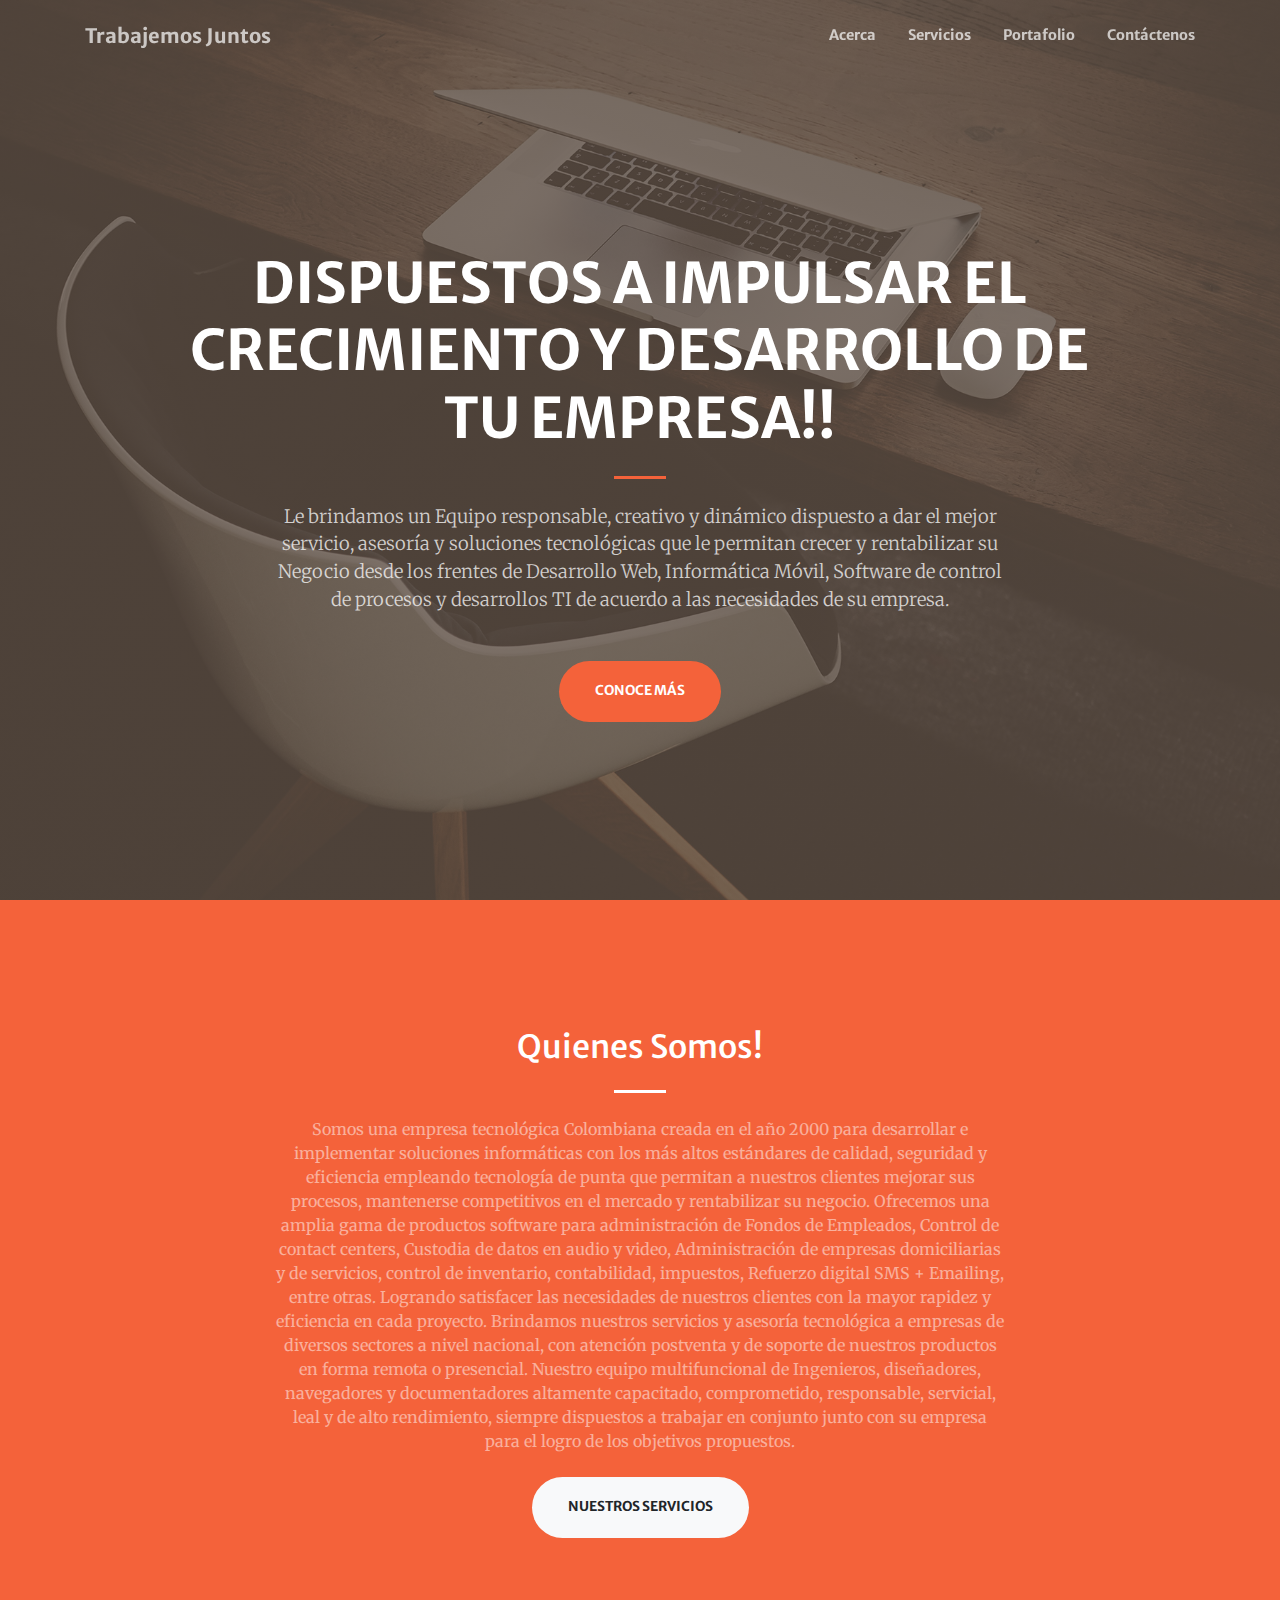
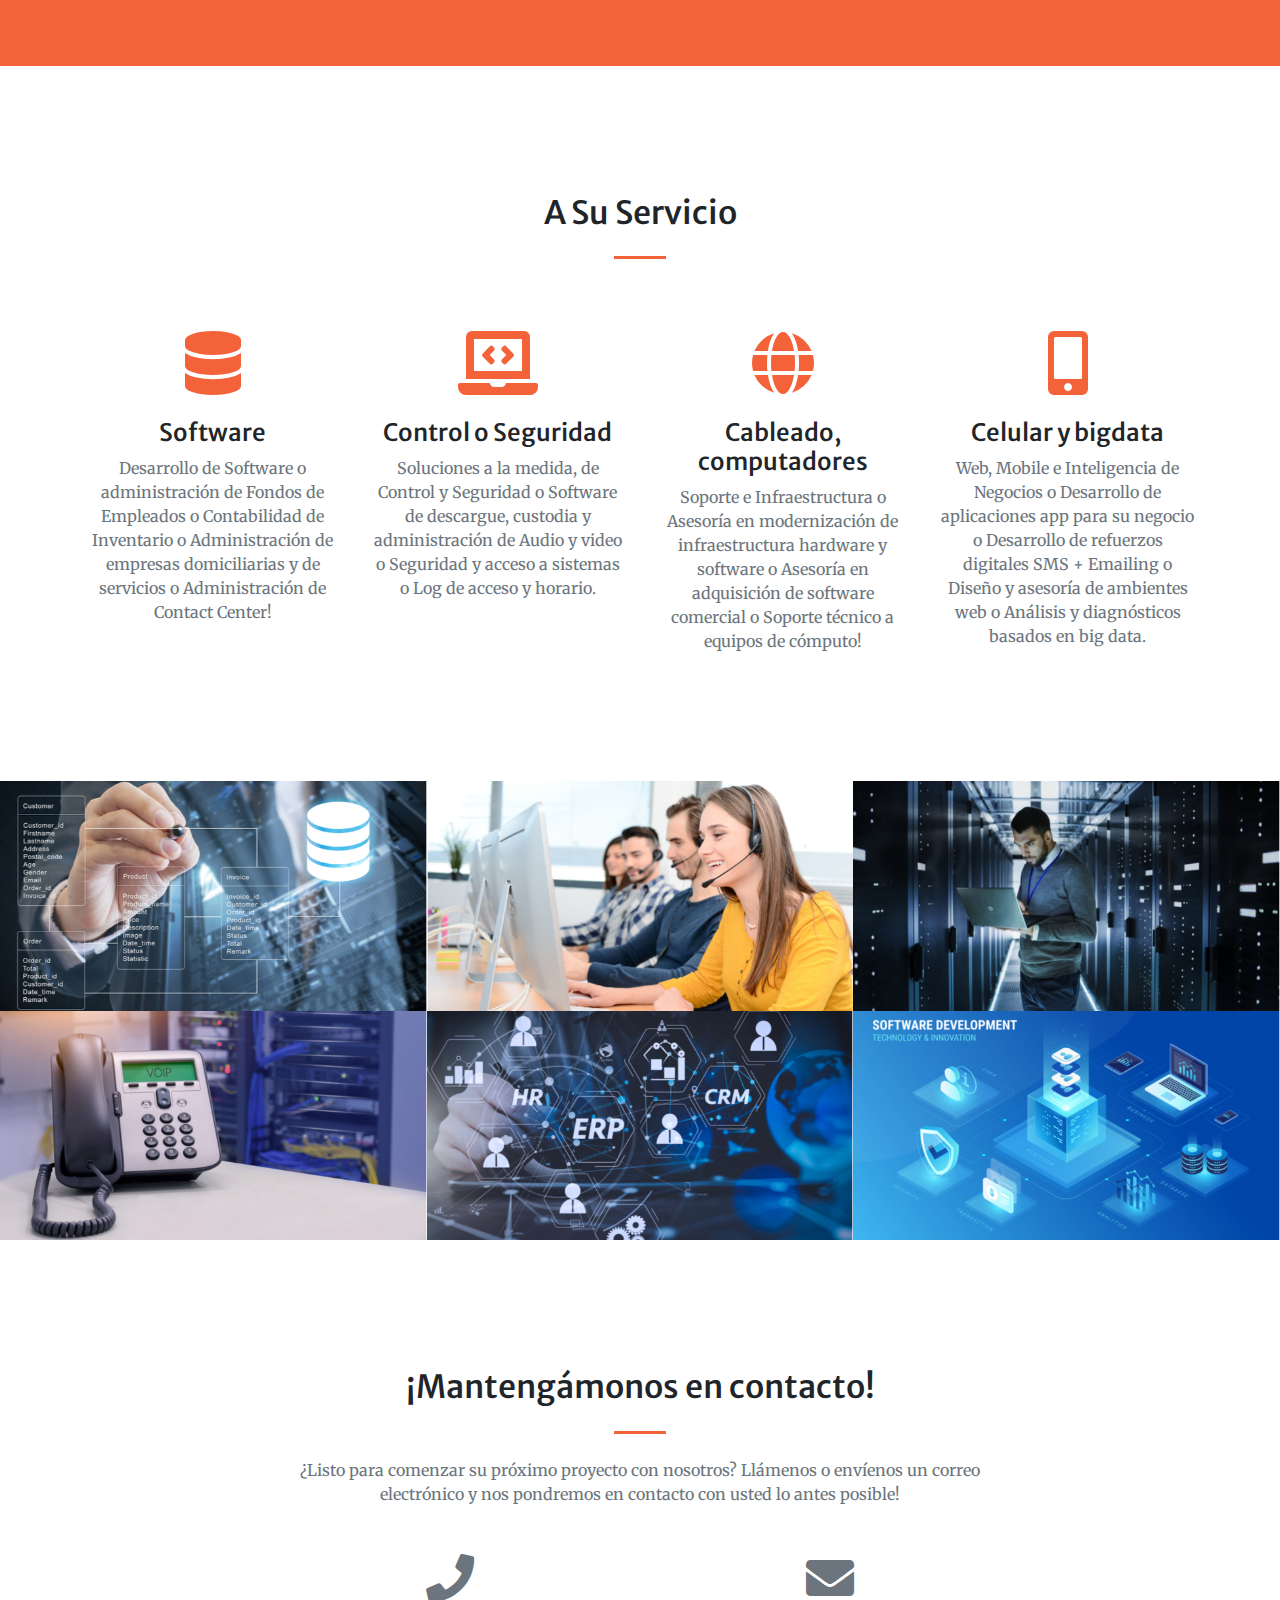
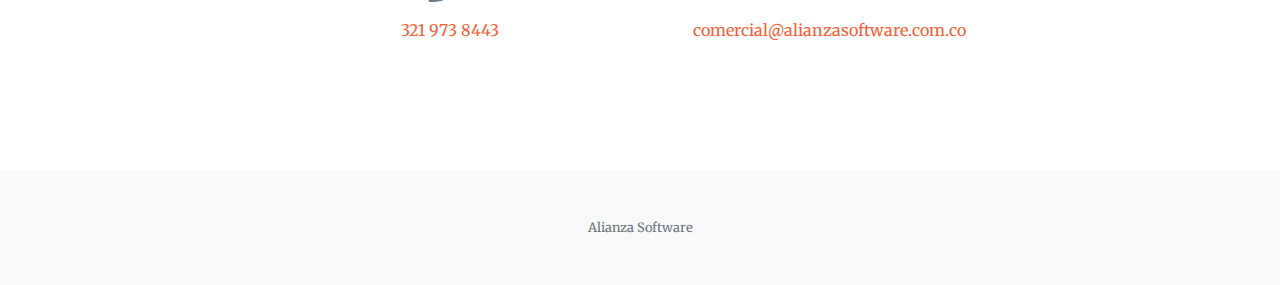
